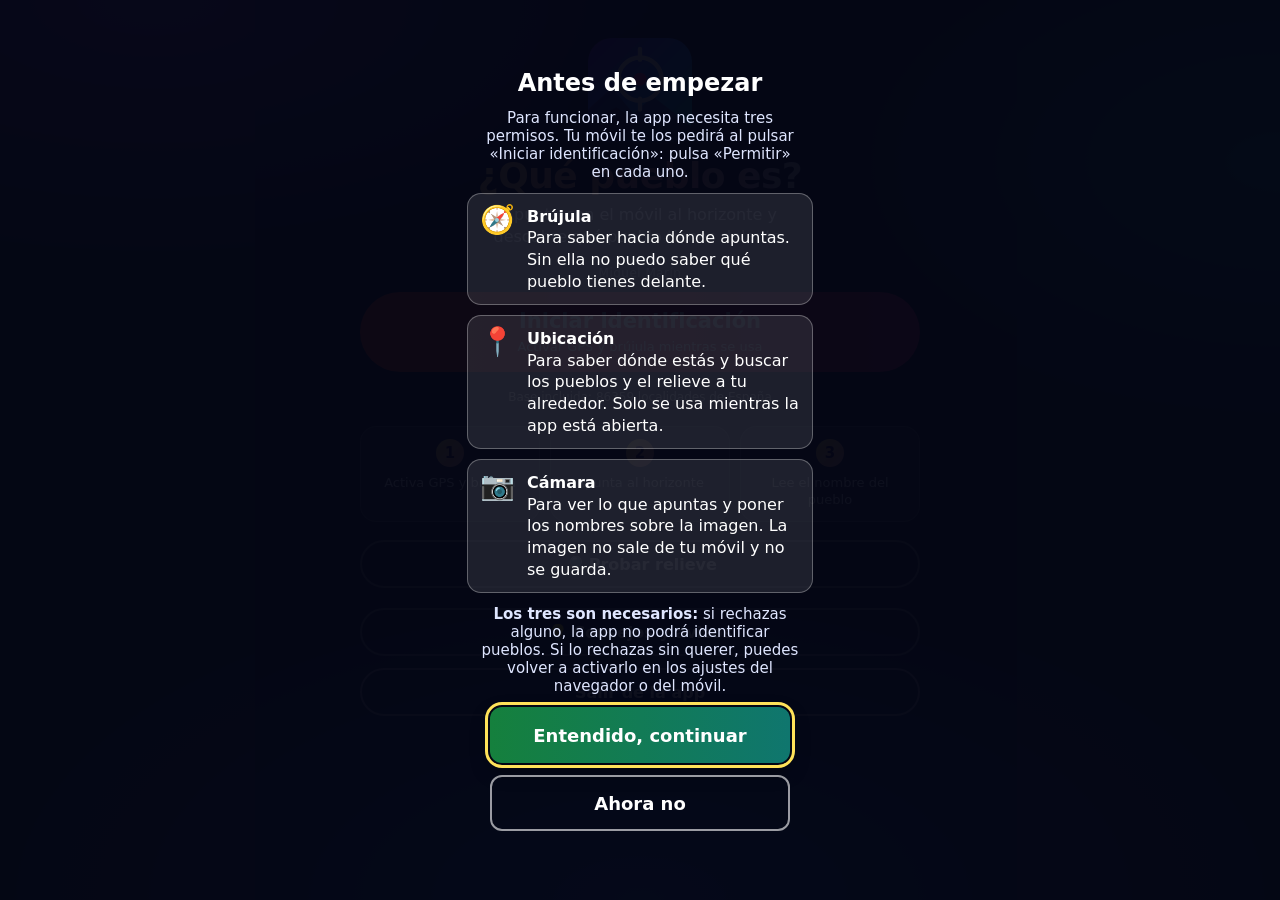
==== index.html @ 4b8dd384 "Add files via upload" ====
<!DOCTYPE html>
<html lang="es">
<head>
<meta charset="utf-8">
<meta name="viewport" content="width=device-width, initial-scale=1, viewport-fit=cover">
<title>¿Qué pueblo es?</title>
<meta name="description" content="Apunta con el móvil al horizonte y descubre qué pueblo tienes delante.">
<meta name="theme-color" content="#0b1026">
<link rel="manifest" href="manifest.json">
<link rel="apple-touch-icon" href="icon.png">
<link rel="icon" type="image/png" href="icon.png">
<meta name="apple-mobile-web-app-capable" content="yes">
<meta name="mobile-web-app-capable" content="yes">
<meta name="apple-mobile-web-app-status-bar-style" content="black-translucent">
<meta name="apple-mobile-web-app-title" content="¿Qué pueblo?">
<style>
/* ---- Base ---- */
:root{color-scheme:dark;box-sizing:border-box}
html{background:#0b1026}
html,body{color:#fff;font-family:system-ui,-apple-system,"Segoe UI",Roboto,sans-serif}
body{margin:0;background:linear-gradient(160deg,#6a11cb 0%,#2575fc 50%,#00c9a7 100%) fixed}
body:not(.on){background:radial-gradient(60% 40% at 12% 0%,rgba(124,58,237,.6),transparent 70%),radial-gradient(50% 40% at 100% 18%,rgba(0,201,167,.45),transparent 70%),radial-gradient(70% 50% at 50% 100%,rgba(37,117,252,.55),transparent 70%),#0b1026;background-attachment:fixed;min-height:100vh}
main{position:relative;z-index:2;max-width:560px;margin:0 auto;padding:calc(env(safe-area-inset-top,0px) + 16px) 16px calc(env(safe-area-inset-bottom,0px) + 16px)}
p{color:#eef2ff;margin:4px 0 14px;font-size:15px}
button{width:100%;min-height:48px;padding:14px;font-size:17px;font-family:inherit;border:0;border-radius:12px;background:linear-gradient(90deg,#d63a12,#b8420a);box-shadow:0 8px 20px rgba(0,0,0,.3);color:#fff;font-weight:600}
button:focus-visible,summary:focus-visible,input:focus-visible,select:focus-visible{outline:3px solid #ffe259;outline-offset:2px}

/* ---- Portada ---- */
#hero{text-align:center;padding:22px 0 6px}
.logo{width:104px;height:104px;display:block;margin:0 auto 14px;filter:drop-shadow(0 14px 24px rgba(0,0,0,.5))}
#hero h1{font-size:36px;line-height:1.1;margin:0 0 8px;letter-spacing:-.5px;background:linear-gradient(90deg,#ffe259,#ff9a9e 55%,#7ee8fa);-webkit-background-clip:text;background-clip:text;-webkit-text-fill-color:transparent}
#hero p{font-size:16px;line-height:1.4;margin:0 auto 22px;max-width:30ch;color:#dfe6ff}
#go{font-size:19px;padding:17px;border-radius:999px;background:linear-gradient(90deg,#e03a1b,#c01b64);animation:pulso 2.4s infinite}
@keyframes pulso{0%,100%{box-shadow:0 8px 22px rgba(221,36,118,.45),0 0 0 0 rgba(255,81,47,.45)}50%{box-shadow:0 8px 22px rgba(221,36,118,.45),0 0 0 14px rgba(255,81,47,0)}}
@media (prefers-reduced-motion:reduce){#go{animation:none}}
#avisoCob{display:none;width:100%;margin:0 auto 16px;max-width:34ch;min-height:0;padding:10px 14px;font-size:15px;font-weight:600;line-height:1.35;border-radius:14px;background:rgba(255,226,89,.16);border:1px solid rgba(255,226,89,.6);box-shadow:none;color:#fff}
#go .go1{display:block;font-size:21px;font-weight:800;line-height:1.2}
#go .go2{display:block;font-size:13px;font-weight:500;line-height:1.3;margin-top:4px;opacity:.95}
.pasos{display:grid;grid-template-columns:repeat(3,1fr);gap:10px;margin:22px 0 14px}
.pasos div{background:rgba(255,255,255,.1);border:1px solid rgba(255,255,255,.18);border-radius:16px;padding:12px 8px;text-align:center;font-size:13px;line-height:1.3;color:#eef2ff;-webkit-backdrop-filter:blur(8px);backdrop-filter:blur(8px)}
.pasos b{display:flex;width:28px;height:28px;margin:0 auto 8px;border-radius:50%;align-items:center;justify-content:center;font-size:15px;color:#1b1040;background:linear-gradient(135deg,#ffe259,#ff9a9e)}
#prov{padding:14px;background:rgba(255,255,255,.1);border:1px solid rgba(255,255,255,.18);border-radius:16px;font-size:15px}
#prov summary{font-weight:600;font-size:16px;cursor:pointer}
#plist{max-height:260px;overflow:auto;display:grid;grid-template-columns:1fr 1fr;gap:6px 10px;margin-top:8px}
#plist label{display:flex;gap:10px;align-items:center;min-height:44px;font-size:16px}
#plist label.hecha{color:#86efac;font-weight:700}
#plist input{accent-color:#ffe259;width:22px;height:22px;flex:none}
.fila{display:flex;gap:8px;margin-top:8px}
.fila button{min-height:48px;padding:12px;font-size:16px;background:rgba(255,255,255,.3);box-shadow:none}
#dl{margin-top:12px;border-radius:999px;background:linear-gradient(90deg,#1d4ed8,#0f766e);box-shadow:none;font-size:17px;font-weight:700;min-height:52px;padding:14px}
#dl:disabled{opacity:.6}
#dlst{font-size:15px;line-height:1.4;margin-top:10px;text-align:center}
#dlst:empty{display:none}
#dlst.mal{background:rgba(185,28,28,.4);border:1px solid #fecaca;border-radius:12px;padding:10px 12px}
#barra{display:none;height:8px;border-radius:99px;background:rgba(255,255,255,.2);margin-top:10px;overflow:hidden}
#barraI{display:block;height:100%;width:0;background:linear-gradient(90deg,#ffe259,#ff9a9e);transition:width .3s}
#probar,#cerrar,#volverMapa,#vconsejos{border-radius:999px;background:transparent;box-shadow:none}
#masop{margin-top:6px;border-radius:16px;background:rgba(255,255,255,.06);border:1px solid rgba(255,255,255,.18);padding:0 14px}
#masop summary{min-height:48px;display:flex;align-items:center;justify-content:center;gap:8px;font-size:16px;font-weight:600;cursor:pointer;list-style:none}
#masop summary::-webkit-details-marker{display:none}
#masop summary::after{content:"▾";transition:transform .2s}
#masop[open] summary::after{transform:rotate(180deg)}
#masop[open]{padding-bottom:14px}
#abrirmapa{min-height:52px;padding:14px;font-size:16px;font-weight:700;text-align:center;background:rgba(255,255,255,.1);border:1px solid rgba(255,255,255,.18);border-radius:16px;box-shadow:none;margin-bottom:12px}
#mapaPant{display:none}
body.mapa #mapaPant{display:block}
body.mapa #hero,body.mapa #extras{display:none}
#mapaPant h2{margin:10px 0 4px;font-size:26px}
#mapaAviso{display:none;background:rgba(255,226,89,.16);border:1px solid rgba(255,226,89,.55);border-radius:14px;padding:11px 13px;font-size:14px;line-height:1.45;margin:0 0 14px;color:#fff}
#mapaPant #plist{max-height:50vh}
#volverMapa{margin-top:18px;border:2px solid rgba(255,255,255,.45);font-size:16px;padding:12px}
#probres{font-size:14px;line-height:1.5;margin-top:8px;text-align:center;color:#ffe259}
#probar{margin-top:4px;border:2px solid rgba(255,255,255,.35);font-size:16px;min-height:48px;padding:11px}
#vconsejos{margin-top:12px;border:2px solid rgba(255,255,255,.35);font-size:16px;min-height:48px;padding:12px}
#cerrar{margin-top:12px;border:2px solid rgba(255,255,255,.45);font-size:16px;min-height:48px;padding:12px}
#adios{display:none;position:fixed;inset:0;z-index:20;flex-direction:column;align-items:center;justify-content:center;gap:12px;text-align:center;padding:30px;color:#fff;background:radial-gradient(60% 40% at 12% 0%,rgba(124,58,237,.7),transparent 70%),radial-gradient(70% 50% at 50% 100%,rgba(37,117,252,.6),transparent 70%),#0b1026}
#conf{display:none;position:fixed;inset:0;z-index:30;flex-direction:column;align-items:center;justify-content:center;gap:14px;text-align:center;padding:30px;color:#fff;background:rgba(5,7,20,.94)}
#conf h2{margin:0;font-size:24px}
#conf p{max-width:30ch;color:#dfe6ff;margin:0 0 6px;font-size:17px}
#conf button{max-width:300px;min-height:56px;font-size:18px;font-weight:700}
#confno{background:linear-gradient(90deg,#15803d,#0f766e)}
#confsi{background:#b91c1c;border:2px solid #fecaca;box-shadow:none}
#estado{display:none}
body.on #estado{display:grid;grid-template-columns:repeat(3,1fr);gap:5px;margin:4px 0 2px}
.ch{display:flex;align-items:center;justify-content:center;text-align:center;min-height:44px;padding:4px 6px;border-radius:14px;font-size:15px;font-weight:800;line-height:1.2;color:#fff;border:2px solid transparent}
.ch.ok{background:#15803d;border-color:#86efac}
.ch.av{background:#b45309;border-color:#fcd34d}
.ch.mal{background:#b91c1c;border-color:#fecaca}
.ch.n{background:rgba(0,0,0,.5);border-color:rgba(255,255,255,.55)}
#permisos{display:none;position:fixed;inset:0;z-index:30;flex-direction:column;align-items:center;justify-content:center;gap:12px;padding:24px;color:#fff;background:rgba(5,7,20,.96);overflow:auto}
#autor{display:block;margin:-4px 0 12px;font-size:12px;letter-spacing:.04em;color:#dfe6ff;opacity:.7;text-align:center}
#permisos h2{margin:0;font-size:24px;text-align:center}
#permisos p{max-width:34ch;margin:0;text-align:center;color:#dfe6ff;font-size:15px}
#permisos ul{list-style:none;margin:0;padding:0;max-width:34ch;display:grid;gap:10px}
#permisos li{display:flex;gap:12px;align-items:flex-start;font-size:16px;line-height:1.35;background:rgba(255,255,255,.1);border:1px solid rgba(255,255,255,.3);border-radius:14px;padding:12px}
#permisos .pi{font-size:28px;line-height:1}
#permisos button{max-width:300px;min-height:56px;font-size:18px;font-weight:700}
#permok{background:linear-gradient(90deg,#15803d,#0f766e)}
#permno{background:transparent;border:2px solid rgba(255,255,255,.6);box-shadow:none}
#adios h2{margin:0}
#adios p{max-width:28ch;color:#dfe6ff;margin:0 0 10px}
#adios button{max-width:240px}
.emoji{font-size:54px}

/* ---- Resultados ---- */
#rumbo{display:inline-block;background:rgba(255,255,255,.22);padding:4px 14px;border-radius:999px;font-size:20px;font-weight:700;color:#fff;margin:16px 0 4px}
#mejor{font-size:34px;font-weight:700;margin:6px 0;min-height:48px;word-break:break-word;background:linear-gradient(90deg,#ffe259,#ff9a9e);-webkit-background-clip:text;background-clip:text;-webkit-text-fill-color:transparent;color:transparent}
.it{background:rgba(255,255,255,.2);border:0;border-left:6px solid #ffe259;border-radius:10px;padding:10px 12px;margin:6px 0;display:flex;justify-content:space-between;gap:8px;font-size:15px;color:#fff;-webkit-backdrop-filter:blur(6px);backdrop-filter:blur(6px)}
.it:nth-child(2){border-left-color:#ff6ec4}
.it:nth-child(3){border-left-color:#7ee8fa}
.it span:last-child{color:#fff;opacity:.85;white-space:nowrap}
#msg{color:#fff;opacity:.9;font-size:14px;margin-top:12px;text-align:center}
#msg.aviso{opacity:1;font-size:16px;font-weight:600;line-height:1.4;padding:10px 12px;border-radius:12px;background:rgba(255,226,89,.18);border:1px solid rgba(255,226,89,.6)}
#brj{font-size:13px;color:#ffe259;text-align:center;margin-top:6px}
#info{font-size:12px;opacity:.85;margin-top:6px;text-align:center}

/* ---- Modo cámara (body.on) ---- */
#cam{position:fixed;inset:0;width:100%;height:100%;object-fit:cover;z-index:0;background:#000;display:none;transform-origin:center center}
#mira{display:none;position:fixed;left:50%;top:50%;width:70px;height:70px;margin:-35px 0 0 -35px;border:2px solid #00f5d4;border-radius:50%;box-shadow:0 0 0 1px rgba(0,0,0,.5),0 0 18px #00f5d4;z-index:1;pointer-events:none;transition:top .2s}
#mira::after{content:"";position:absolute;left:50%;top:50%;width:10px;height:10px;margin:-5px 0 0 -5px;background:#ff2d95;border-radius:50%;box-shadow:0 0 10px #ff2d95}
#sil{position:fixed;inset:0;width:100%;height:100%;z-index:1;pointer-events:none;display:none}
#etq{position:fixed;inset:0;z-index:1;pointer-events:none;overflow:hidden}
#etq>i,#etq>div{left:0;top:0;will-change:transform}
.et{position:absolute;transform:translate(-50%,-100%);padding:4px 10px;border-radius:999px;background:rgba(0,0,0,.82);border:1px solid rgba(255,255,255,.35);color:#fff;font-size:15px;font-weight:700;white-space:nowrap}
.et small{font-weight:500;opacity:.95}
body.on #cam,body.on #mira{display:block}
.pt{position:absolute;width:14px;height:14px;margin:-7px 0 0 -7px;border-radius:50%;border:2px solid #fff;box-shadow:0 0 0 1px rgba(0,0,0,.7),0 0 6px rgba(0,0,0,.8)}
.pt.sel{width:22px;height:22px;margin:-11px 0 0 -11px;border-width:3px;animation:lat 1.2s infinite}
@keyframes lat{0%{box-shadow:0 0 0 0 rgba(255,255,255,.85)}100%{box-shadow:0 0 0 16px rgba(255,255,255,0)}}
@media (prefers-reduced-motion:reduce){.pt.sel{animation:none}}
.ln{position:absolute;width:2px;margin-left:-1px;opacity:.85}
.pk{position:absolute;width:0;height:0;margin-left:-8px;border-left:8px solid transparent;border-right:8px solid transparent;border-bottom:15px solid #80ed99;filter:drop-shadow(0 0 2px #000)}
.et{border-width:2px}
.et.sel{font-size:18px;color:#111}
.et.sel small{opacity:.9}
#leyenda{display:none}
body.on #leyenda{display:block;position:fixed;z-index:1;left:8px;top:50%;transform:translateY(-50%);padding:6px 10px;border-radius:10px;background:rgba(0,0,0,.75);font-size:14px;font-weight:600;line-height:1.6;pointer-events:none}
#leyenda i{display:inline-block;width:10px;height:10px;border-radius:50%;margin-right:5px;vertical-align:-1px;border:1px solid #fff}
#leyenda div{display:none}
#leyenda div.v{display:block}
body.on #leyenda.vacia{display:none}
body.on main{max-width:none;background:linear-gradient(135deg,rgba(106,17,203,.8),rgba(37,117,252,.72));border-radius:0 0 16px 16px;padding:calc(env(safe-area-inset-top,0px) + 6px) 12px 8px}
/* Panel compacto: deja más cámara a la vista para los pueblos */
body.on #rumbo{font-size:14px;margin:4px 0 2px;padding:3px 10px;flex:1 1 auto;min-width:0;max-width:100%;white-space:nowrap;overflow:hidden;text-overflow:ellipsis;vertical-align:top}
body.on .ch{min-height:34px;padding:2px 4px;border-radius:12px;font-size:13px}
body.on #mejor{min-height:36px;margin:2px 0;line-height:1.15}
body.on .it{padding:5px 10px;margin:3px 0;font-size:14px}
body.on #msg{margin-top:4px;font-size:13px;line-height:1.25}
body.on #msg.aviso{font-size:14px;padding:6px 10px}
body.on #brj{margin-top:3px;font-size:12px;line-height:1.25}
body.on #info{display:none}
/* Pestaña para plegar el panel: solo quedan el rumbo y el nombre del pueblo */
#plegar{display:none}
body.on #plegar{display:block;position:absolute;left:50%;bottom:-26px;transform:translateX(-50%);width:68px;min-height:0;height:26px;padding:0;border:1px solid rgba(255,255,255,.4);border-top:0;border-radius:0 0 14px 14px;background:rgba(37,40,120,.88);box-shadow:none;font-size:13px;line-height:1;z-index:3}
body.on main.plegado #estado,body.on main.plegado #lista,body.on main.plegado #msg,body.on main.plegado #brj,body.on main.plegado #rumbo{display:none}
body:not(.on) #rumbo,body:not(.on) #mejor,body:not(.on) #lista{display:none}
body.on #hero,body.on #extras{display:none}
/* Solo con la cámara activa se bloquea el zoom del navegador (el pellizco controla el zoom de la cámara) */
body.on,body.on *{touch-action:pan-x pan-y}
#bar,#zoom{display:none}
/* Barra inferior: icono + texto bajo cada botón */
body.on #bar{display:grid;grid-template-columns:repeat(4,1fr);gap:8px;position:fixed;z-index:5;left:0;right:0;bottom:0;padding:8px 8px calc(env(safe-area-inset-bottom,0px) + 8px);background:rgba(8,10,28,.94);-webkit-backdrop-filter:blur(10px);backdrop-filter:blur(10px);border-top:1px solid rgba(255,255,255,.2)}
#bar button{display:flex;flex-direction:column;align-items:center;justify-content:center;gap:2px;width:auto;min-width:0;min-height:68px;padding:6px 2px;border:2px solid rgba(255,255,255,.55);border-radius:14px;background:rgba(255,255,255,.14);box-shadow:none;font-size:14px;font-weight:700;line-height:1.15;text-align:center}
#bar .ic{font-size:24px;line-height:1}
#bar #calbtn{background:#1d4ed8;border-color:#bfdbfe}
#calbtn.pista{animation:pista 1s ease-in-out 6}
@keyframes pista{0%,100%{box-shadow:0 0 0 0 rgba(255,226,89,.9)}50%{box-shadow:0 0 0 8px rgba(255,226,89,0)}}
@media (prefers-reduced-motion:reduce){#calbtn.pista{animation:none;outline:3px solid #ffe259}}
/* Terminar: arriba a la derecha, lejos de la barra, y siempre con confirmación */
/* Terminar: en la primera fila del panel, a la derecha del rumbo, sin tapar los botones de estado */
#fila1{display:none}
body.on #fila1{display:flex;align-items:center;justify-content:space-between;gap:8px}
body.on #salir{display:flex;align-items:center;justify-content:center;gap:6px;flex:none;margin-left:auto;width:auto;min-width:44px;min-height:36px;padding:4px 12px;border:2px solid #fecaca;border-radius:999px;background:#b91c1c;box-shadow:none;font-size:14px;font-weight:700}
/* Interruptores: color + «Sí/No» siempre visibles */
#bar .tg[aria-pressed="true"]{background:#15803d;border-color:#86efac}
#bar .tg[aria-pressed="false"]{background:rgba(255,255,255,.1);border-color:rgba(255,255,255,.55)}
.est{display:inline-block;min-width:40px;padding:1px 8px;border-radius:99px;font-size:12px;font-weight:800;line-height:1.3}
.tg[aria-pressed="true"] .est{background:#fff;color:#14532d}
.tg[aria-pressed="false"] .est{background:rgba(255,255,255,.22);color:#fff}
.tg[aria-pressed="true"] .est::after{content:"Sí"}
.tg[aria-pressed="false"] .est::after{content:"No"}
/* Aldeas: dice qué se ve (pueblos y aldeas, o solo pueblos) en vez de Sí/No */
#aldeas .est{min-width:0;padding:1px 6px;font-size:11px;line-height:1.15;white-space:normal;text-align:center;border-radius:10px}
#aldeas[aria-pressed="true"] .est::after{content:"Con aldeas"}
#aldeas[aria-pressed="false"] .est::after{content:"Solo pueblos"}
/* Más lejos: muestra el alcance real en km en vez de Sí/No */
#lejosb[aria-pressed="false"] .est::after{content:"40 km"}
#lejosb[aria-pressed="true"] .est::after{content:"80 km"}
/* Zoom con nivel visible + botón de enfoque con texto */
body.on #zoom{display:flex;flex-direction:column;align-items:center;gap:6px;position:fixed;z-index:5;right:8px;top:50%;transform:translateY(-50%);padding:8px 6px;border-radius:18px;background:rgba(0,0,0,.55)}
#zoom button{display:flex;flex-direction:column;align-items:center;justify-content:center;width:56px;height:52px;padding:0;border:2px solid rgba(255,255,255,.6);border-radius:14px;font-size:26px;line-height:1;background:rgba(255,255,255,.2);box-shadow:none}
#zoom #enf{height:58px;font-size:12px;font-weight:700;gap:2px;margin-top:4px}
#zoom #enf .ic{font-size:22px;line-height:1}
#toast{display:none;position:fixed;z-index:6;left:50%;bottom:calc(env(safe-area-inset-bottom,0px) + 176px);transform:translateX(-50%);width:max-content;max-width:86vw;padding:12px 20px;border-radius:999px;background:rgba(0,0,0,.9);border:1px solid rgba(255,255,255,.6);font-size:16px;font-weight:600;text-align:center;pointer-events:none}
#toast.v{display:block;animation:tst 6s ease forwards}
@keyframes tst{0%{opacity:0}8%{opacity:1}85%{opacity:1}100%{opacity:0}}
#foco{position:fixed;width:74px;height:74px;margin:-37px 0 0 -37px;border:2px solid #ffe259;border-radius:50%;box-shadow:0 0 0 1px rgba(0,0,0,.5);z-index:1;pointer-events:none;display:none}
#foco.v{display:block;animation:foc 1.2s ease-out forwards}
#giro{display:none}
@media (orientation:landscape) and (pointer:coarse){body.on #giro{display:flex;position:fixed;inset:0;z-index:40;flex-direction:column;align-items:center;justify-content:center;gap:8px;padding:24px;box-sizing:border-box;background:rgba(5,7,20,.94);color:#fff;font-size:20px;font-weight:700;text-align:center}body.on #giro small{font-size:14px;font-weight:500;opacity:.9}}
#toque{position:fixed;left:0;top:0;z-index:3;pointer-events:none;display:none;max-width:80vw;box-sizing:border-box;padding:8px 14px;border-radius:14px;background:rgba(0,0,0,.88);border:2px solid #ffe259;color:#fff;font-size:18px;font-weight:700;text-align:center;box-shadow:0 6px 18px rgba(0,0,0,.5)}
#toque small{display:block;font-weight:500;font-size:13px;opacity:.9}
@keyframes foc{0%{transform:scale(1.6);opacity:.2}25%{transform:scale(1);opacity:1}100%{transform:scale(1);opacity:0}}
#fdw{display:none}
body.on #fdw.v{display:flex;align-items:center;gap:10px;position:fixed;z-index:5;left:12%;right:12%;bottom:calc(env(safe-area-inset-bottom,0px) + 100px);padding:8px 14px;border-radius:999px;background:rgba(0,0,0,.7);font-size:15px;font-weight:600}
#fdw input{flex:1;width:auto;min-width:0;height:32px}
#fdw button{width:auto;min-height:48px;padding:8px 16px;font-size:15px;box-shadow:none;background:rgba(255,255,255,.3)}
#zval{font-size:13px;font-weight:800;color:#fff;text-shadow:0 1px 3px #000;white-space:nowrap;padding:2px 0}

/* ---- Panel de calibración (compacto, deja visible la mira) ---- */
#cal{display:none;position:fixed;z-index:15;left:0;right:0;bottom:0;max-height:46vh;overflow:auto;-webkit-overflow-scrolling:touch;padding:12px 16px calc(env(safe-area-inset-bottom,0px) + 14px);background:rgba(10,12,30,.98);color:#fff;border-radius:22px 22px 0 0;box-shadow:0 -10px 30px rgba(0,0,0,.5)}
#cal h3{margin:0 0 4px;font-size:17px}
#cal p{font-size:13px;line-height:1.35;margin:0 0 8px;color:#dfe6ff}
#cal select{width:100%;min-height:48px;padding:10px;font-size:16px;border-radius:12px;border:1px solid rgba(255,255,255,.3);background:#1a1d3a;color:#fff;margin-bottom:6px}
#cal .chk{display:flex;gap:10px;align-items:center;font-size:15px;min-height:44px;margin:0}
#cal .chk input{width:22px;height:22px;flex:none}
.cs{display:flex;align-items:center;gap:8px;margin:8px 0 6px;font-size:15px;line-height:1.3;font-weight:600}
.cs b{display:inline-flex;flex:none;width:26px;height:26px;border-radius:50%;align-items:center;justify-content:center;font-size:14px;color:#1b1040;background:#ffe259}
#cal button{margin-top:0;min-height:48px;font-size:16px;padding:12px 8px}
#cal #calreset,#cal #calcerrar{background:transparent;border:2px solid rgba(255,255,255,.6);box-shadow:none}
#cal #calocho,#cal #calhor,#cal #calgps,#cal #calreset{margin-top:8px;width:100%}
#calok{background:linear-gradient(90deg,#15803d,#0f766e);font-weight:800;font-size:17px}
#calgps{background:linear-gradient(90deg,#1d4ed8,#0f766e)}
#calocho{background:linear-gradient(90deg,#6d28d9,#1d4ed8)}
#calhor{background:linear-gradient(90deg,#0f766e,#1d4ed8)}
.fila2{display:grid;grid-template-columns:1fr 1fr;gap:8px;margin-top:8px}
.calok2{grid-template-columns:2fr 1fr}
#calst{font-size:14px;line-height:1.4;color:#ffe259;margin:8px 0 0;min-height:20px}
#ocho{text-align:center}
#ochot{font-size:15px;line-height:1.4;margin:6px 0 10px;color:#ffe259}
#cal.menu{max-height:74vh}
#cal .cv{display:none}
#cal .cm{display:flex;gap:12px;align-items:center;justify-content:flex-start;text-align:left;width:100%;margin-top:8px;min-height:64px;padding:10px 12px;border-radius:14px;background:rgba(255,255,255,.12);border:1px solid rgba(255,255,255,.4);box-shadow:none;font-size:16px;font-weight:700;line-height:1.25}
#cal .cm small{display:block;font-weight:400;font-size:13px;opacity:.92}
#cal .cm .ic{font-size:26px;line-height:1;flex:none}
#cal .cback{background:transparent;border:2px solid rgba(255,255,255,.6);box-shadow:none;margin-bottom:8px;min-height:44px;padding:8px 14px;width:auto}
#cal .nota{font-size:13px;line-height:1.4;color:#dfe6ff;margin:8px 0 0}
#guia{display:none;position:fixed;inset:0;z-index:32;flex-direction:column;align-items:center;gap:10px;padding:calc(env(safe-area-inset-top,0px) + 18px) 18px calc(env(safe-area-inset-bottom,0px) + 18px);color:#fff;background:rgba(5,7,20,.97);overflow:auto;-webkit-overflow-scrolling:touch}
#guia h2{margin:0;font-size:24px;text-align:center}
#guia h3{margin:8px 0 0;font-size:17px;color:#ffe259;width:100%;max-width:38ch}
#guia ul{list-style:none;margin:0;padding:0;max-width:38ch;width:100%;display:grid;gap:8px}
#guia li{display:flex;gap:12px;align-items:flex-start;font-size:15px;line-height:1.35;background:rgba(255,255,255,.1);border:1px solid rgba(255,255,255,.3);border-radius:14px;padding:10px 12px}
#guia .pi{font-size:24px;line-height:1;flex:none;width:30px;text-align:center}
#guia button{max-width:300px;min-height:56px;font-size:18px;font-weight:700;margin-top:6px;flex:none;background:linear-gradient(90deg,#15803d,#0f766e)}
</style>
</head>
<body>
<video id="cam" playsinline muted autoplay></video>
<canvas id="sil" aria-hidden="true"></canvas>
<div id="etq"></div>
<div id="mira"></div>
<div id="foco" aria-hidden="true"></div>
<div id="giro" role="status">📱 Pon el móvil en vertical<small>La brújula y las etiquetas solo funcionan con el móvil en posición vertical.</small></div>
<div id="toque" role="status" aria-live="polite"></div>
<div id="leyenda" aria-hidden="true"><div id="lgC"><span style="color:#ff4d6d">●</span> ciudad</div><div id="lgP"><span style="color:#ffd60a">●</span> pueblo</div><div id="lgA"><span style="color:#00e5ff">●</span> aldea</div><div id="lgK"><span style="color:#80ed99">▲</span> Pico</div></div>
<main>
<button id="plegar" type="button" aria-label="Ocultar o mostrar el panel" aria-expanded="true">▲</button>
<section id="hero">
<svg class="logo" viewBox="0 0 96 96" aria-hidden="true"><defs><linearGradient id="lg" x1="0" y1="0" x2="1" y2="1"><stop offset="0" stop-color="#6a11cb"/><stop offset=".5" stop-color="#2575fc"/><stop offset="1" stop-color="#00c9a7"/></linearGradient><clipPath id="lc"><rect width="96" height="96" rx="22"/></clipPath></defs><rect width="96" height="96" rx="22" fill="url(#lg)"/><g clip-path="url(#lc)"><path d="M0 96V66l22-20 20 24 18-16 36 28v14z" fill="#28105a" opacity=".6"/><path d="M0 96V78l26-14 22 14 20-10 28 14v14z" fill="#140a3c" opacity=".75"/></g><circle cx="48" cy="38" r="20" fill="none" stroke="#fff" stroke-width="4"/><path d="M48 10v10M48 56v10M20 38h10M66 38h10" stroke="#fff" stroke-width="4" stroke-linecap="round"/><circle cx="48" cy="38" r="6" fill="#ff2d95"/></svg>
<h1>¿Qué pueblo es?</h1>
<p>Apunta con el móvil al horizonte y descubre qué pueblo tienes delante.</p>
<small id="autor">Miguel Marín</small>
<button id="go" type="button"><span class="go1">Iniciar identificación</span><span class="go2">Activar GPS y brújula mientras se usa</span></button>
</section>
<div id="fila1"><div id="rumbo"></div><button id="salir" type="button" title="Termina la identificación y apaga cámara, GPS y brújula"><span aria-hidden="true">✕</span><span>Terminar</span></button></div>
<div id="estado" aria-label="Estado de GPS, brújula y calibración"><span id="eGps" class="ch n">GPS …</span><span id="eBrj" class="ch n">Brújula …</span><span id="eCal" class="ch n">Sin calibrar</span></div>
<div id="mejor" aria-live="polite" aria-atomic="true"></div>
<div id="lista"></div>
<div id="msg" role="status"></div>
<div id="brj"></div>
<div id="info"></div>
<section id="extras">
<div class="pasos"><div><b aria-hidden="true">1</b>Activa GPS y brújula</div><div><b aria-hidden="true">2</b>Apunta al horizonte</div><div><b aria-hidden="true">3</b>Lee el nombre del pueblo</div></div>
<button id="probar" type="button">🔎 Probar relieve</button>
<div id="probres" role="status" aria-live="polite"></div>
<button id="vconsejos" type="button">💡 Consejos y avisos</button>
<button id="cerrar" type="button">Salir de la app</button>
</section>
<div id="zoom" role="group" aria-label="Zoom y enfoque de la cámara"><button id="zmas" type="button" aria-label="Acercar (más zoom)">＋</button><span id="zval">Zoom ×1</span><button id="zmenos" type="button" aria-label="Alejar (menos zoom)">−</button><button id="enf" type="button"><span class="ic" aria-hidden="true">◎</span><span>Enfocar</span></button></div>
<nav id="bar" aria-label="Controles de la cámara">
<button id="calbtn" type="button" title="Ajusta la brújula con un lugar que veas"><span class="ic" aria-hidden="true">🎯</span><span>Calibrar</span></button>
<button id="aldeas" class="tg" type="button" aria-pressed="true" title="Mostrar u ocultar aldeas pequeñas"><span class="ic" aria-hidden="true">🏘</span><span class="est" aria-hidden="true"></span></button>
<button id="picosb" class="tg" type="button" aria-pressed="false" title="Mostrar u ocultar nombres de picos"><span class="ic" aria-hidden="true">⛰</span><span>Picos</span><span class="est" aria-hidden="true"></span></button>
<button id="lejosb" class="tg" type="button" aria-pressed="false" aria-label="Más lejos: alcance 40 km" title="Alcance 40 km. Pulsa para ampliar a 80 km"><span class="ic" aria-hidden="true">🔭</span><span>Más lejos</span><span class="est" aria-hidden="true"></span></button>
</nav>
<div id="toast" role="status" aria-live="polite"></div>
<div id="fdw"><span>Foco</span><input type="range" id="fdist" min="0" max="1" step="0.01" value="1" aria-label="Distancia de enfoque (cerca a lejos)"><button id="fauto" type="button">Auto</button></div>
</main>
<div id="cal" role="dialog" aria-labelledby="calT" class="menu">
<div id="calmenu"><h3 id="calT">Calibrar la brújula</h3>
<p>Elige cómo quieres calibrar. Al pulsar una opción te explico los pasos.</p>
<button class="cm" id="cm1" type="button"><span class="ic" aria-hidden="true">📍</span><span>Con un lugar que veo<small>Recomendado: pones la mira sobre un pueblo conocido.</small></span></button>
<button class="cm" id="cm2" type="button"><span class="ic" aria-hidden="true">🚶</span><span>Andando o en coche<small>Se calibra sola al avanzar en línea recta.</small></span></button>
<button class="cm" id="cm3" type="button"><span class="ic" aria-hidden="true">∞</span><span>Hacer el 8 en el aire<small>Ajusta el sensor de la brújula del móvil.</small></span></button>
<button class="cm" id="cm4" type="button"><span class="ic" aria-hidden="true">🏔</span><span>Con el horizonte<small>Compara las montañas de la cámara con el relieve.</small></span></button>
<button class="cm" id="cm5" type="button"><span class="ic" aria-hidden="true">⚙️</span><span>Ajustes automáticos<small>Afinar sola al moverme, horizonte y silueta.</small></span></button>
<div class="fila2"><button id="calreset" type="button">Quitar calibración</button><button id="calcerrar" type="button">Cerrar</button></div>
</div>
<div class="cv" id="calv1"><button class="cback" type="button">← Otras opciones</button>
<h3>📍 Con un lugar que veo</h3>
<div class="cs"><b>1</b>Elige un lugar que veas</div>
<select id="calsel" aria-label="Lugar de referencia"></select>
<div class="cs"><b>2</b><span>Pon la mira encima (el punto <span style="color:#ff2d95">●</span> rosa). Solo importa que quede alineada de lado a lado; la altura da igual.</span></div>
<div class="cs"><b>3</b>Pulsa «Está en la mira»</div>
<label class="chk"><input type="checkbox" id="cal2"> Usar dos lugares (más preciso)</label>
<button id="calok" type="button">✓ Está en la mira</button>
</div>
<div class="cv" id="calv2"><button class="cback" type="button">← Otras opciones</button>
<h3>🚶 Andando o en coche</h3>
<div class="cs"><b>1</b>Pulsa «Empezar»</div>
<div class="cs"><b>2</b>Avanza en línea recta unos 30 m con el móvil en vertical apuntando hacia delante (en coche, que lo haga el acompañante)</div>
<div class="cs"><b>3</b>Al terminar se calibra sola</div>
<button id="calgps" type="button">▶ Empezar</button>
</div>
<div class="cv" id="calv3"><button class="cback" type="button">← Otras opciones</button>
<h3>∞ Hacer el 8 en el aire</h3>
<div class="cs"><b>1</b>Dibuja un 8 en el aire girando la muñeca, unos 10 segundos</div>
<div class="cs"><b>2</b>Sigue el punto amarillo de la figura</div>
<div class="cs"><b>3</b>Cuando diga «✓ Brújula calibrada», pulsa «Listo»</div>
<div id="ocho"><svg viewBox="0 0 120 70" width="150" height="88" aria-hidden="true"><path id="p8" d="M15,35 C15,5 55,5 60,35 C65,65 105,65 105,35 C105,5 65,5 60,35 C55,65 15,65 15,35 Z" fill="none" stroke="rgba(255,255,255,.45)" stroke-width="3"/><circle r="6" fill="#ffe259"><animateMotion dur="3s" repeatCount="indefinite" path="M15,35 C15,5 55,5 60,35 C65,65 105,65 105,35 C105,5 65,5 60,35 C55,65 15,65 15,35 Z"/></circle></svg><div id="ochot"></div><button id="ochocerrar" type="button">Listo</button></div>
</div>
<div class="cv" id="calv4"><button class="cback" type="button">← Otras opciones</button>
<h3>🏔 Con el horizonte</h3>
<div class="cs"><b>1</b>Apunta a un horizonte despejado con montañas, con el zoom en ×1 y el móvil recto</div>
<div class="cs"><b>2</b>Pulsa «Alinear ahora»</div>
<button id="calhor" type="button">🏔 Alinear ahora</button>
</div>
<div class="cv" id="calv5"><button class="cback" type="button">← Otras opciones</button>
<h3>⚙️ Ajustes automáticos</h3>
<label class="chk"><input type="checkbox" id="auto" checked> Afinar sola al moverme (&gt; 18 km/h)</label>
<label class="chk"><input type="checkbox" id="hzauto"> 📷 Corregir el rumbo con el horizonte de la cámara</label>
<label class="chk"><input type="checkbox" id="hzsil"> Dibujar la silueta del relieve sobre la cámara</label>
</div>
<div id="calst" role="status" aria-live="polite"></div>
</div>
<div id="conf" role="alertdialog" aria-modal="true" aria-labelledby="confT"><div class="emoji" aria-hidden="true">⏹</div><h2 id="confT">¿Terminar la identificación?</h2><p>Se apagarán la cámara, el GPS y la brújula.</p><button id="confno" type="button">Seguir mirando</button><button id="confsi" type="button">Sí, terminar</button></div>
<div id="permisos" role="dialog" aria-modal="true" aria-labelledby="permT"><h2 id="permT">Antes de empezar</h2><p>Para funcionar, la app necesita tres permisos. Tu móvil te los pedirá al pulsar «Iniciar identificación»: pulsa «Permitir» en cada uno.</p>
<ul><li><span class="pi" aria-hidden="true">🧭</span><span><b>Brújula</b><br>Para saber hacia dónde apuntas. Sin ella no puedo saber qué pueblo tienes delante.</span></li><li><span class="pi" aria-hidden="true">📍</span><span><b>Ubicación</b><br>Para saber dónde estás y buscar los pueblos y el relieve a tu alrededor. Solo se usa mientras la app está abierta.</span></li><li><span class="pi" aria-hidden="true">📷</span><span><b>Cámara</b><br>Para ver lo que apuntas y poner los nombres sobre la imagen. La imagen no sale de tu móvil y no se guarda.</span></li></ul>
<p><b>Los tres son necesarios:</b> si rechazas alguno, la app no podrá identificar pueblos. Si lo rechazas sin querer, puedes volver a activarlo en los ajustes del navegador o del móvil.</p>
<button id="permok" type="button">Entendido, continuar</button><button id="permno" type="button">Ahora no</button></div>
<div id="guia" role="dialog" aria-modal="true" aria-labelledby="guiaT"><h2 id="guiaT">Cómo se usa</h2>
<div id="guiaPerm" style="display:none;width:100%;max-width:38ch"><h3>Permisos que te pedirá el móvil</h3><ul><li><span class="pi" aria-hidden="true">🧭</span><span><b>Brújula</b>: para saber hacia dónde apuntas.</span></li><li><span class="pi" aria-hidden="true">📍</span><span><b>Ubicación</b>: para saber dónde estás y buscar los pueblos y el relieve.</span></li><li><span class="pi" aria-hidden="true">📷</span><span><b>Cámara</b>: para ver lo que apuntas. La imagen no sale de tu móvil.</span></li></ul></div>
<h3>Consejos</h3>
<ul><li><span class="pi" aria-hidden="true">👆</span><span>Apunta al horizonte con el móvil en vertical. El nombre grande es el pueblo que está bajo el punto rosa de la mira.</span></li><li><span class="pi" aria-hidden="true">🎯</span><span>Si el nombre no coincide con lo que ves, calibra la brújula.</span></li><li><span class="pi" aria-hidden="true">👀</span><span>La franja de arriba dice cuándo fiarte: <b>GPS</b>, <b>Brújula</b> (con su margen de error) y si está <b>Calibrada</b>.</span></li><li><span class="pi" aria-hidden="true">👉</span><span>Toca la pantalla para enfocar; pellizca para hacer zoom.</span></li></ul>
<h3>Botones de la cámara</h3>
<ul><li><span class="pi" aria-hidden="true">🎯</span><span><b>Calibrar</b>: abre las formas de corregir la brújula y te explica los pasos.</span></li><li><span class="pi" aria-hidden="true">🏘</span><span><b>Aldeas</b> (Con aldeas / Solo pueblos): indica si se ven pueblos y aldeas, o solo pueblos.</span></li><li><span class="pi" aria-hidden="true">⛰</span><span><b>Picos</b> (Sí/No): muestra los nombres de los picos con su altura.</span></li><li><span class="pi" aria-hidden="true">🔭</span><span><b>Más lejos</b> (40 km / 80 km): amplía hasta dónde busca pueblos.</span></li><li><span class="pi" aria-hidden="true">＋ −</span><span><b>Zoom</b>: acerca o aleja la cámara.</span></li><li><span class="pi" aria-hidden="true">◎</span><span><b>Enfocar</b>: enfoca el centro de la imagen.</span></li><li><span class="pi" aria-hidden="true">✕</span><span><b>Terminar</b> (arriba a la derecha): apaga cámara, GPS y brújula.</span></li></ul>
<button id="guiaok" type="button">Entendido</button></div>
<div id="adios" role="dialog" aria-modal="true" aria-labelledby="adiosT"><div class="emoji" aria-hidden="true">👋</div><h2 id="adiosT">Hasta pronto</h2><p>La cámara, la ubicación y la brújula están apagadas. Para cerrar del todo, quita la app desde el selector de apps (en iPhone, desliza hacia arriba desde el borde inferior).</p><button id="volver" type="button">Volver</button></div>
<script type="text/plain" id="datosPueblos">
42.6488711|-8.8173676|Rianxo|town
43.4845713|-8.2329968|Ferrol|town
42.7850763|-8.8877375|Noia|town
42.7583678|-8.9483626|Portosín|hamlet
42.7768546|-8.9293217|Boa|hamlet
43.5010981|-8.1923091|Narón|town
43.4736740|-8.1625614|Fene|town
43.5002779|-8.1582467|Neda|village
43.4072585|-8.1718823|Pontedeume|town
42.7644829|-8.9412497|A Gafa|hamlet
42.7262866|-9.0049547|O Porto do Son|town
43.6602391|-8.0546995|Cedeira|town
43.6843141|-7.8543679|Ortigueira|town
43.7726007|-7.6696466|O Porto de Bares|hamlet
43.3475909|-8.2045374|A Carreira|village
43.2792390|-8.2105792|Betanzos|town
43.4679723|-8.2809330|San Felipe|hamlet
42.8427024|-8.9082257|A Serra de Outes|village
43.1102989|-9.0327488|Vimianzo|town
43.1310578|-9.1825585|Camariñas|town
42.9109711|-8.7349564|Negreira|town
43.4501505|-7.8531464|As Pontes de García Rodríguez|town
43.2134123|-8.6891286|Carballo|town
42.9064771|-9.2637890|Fisterra|village
42.9575581|-9.1917202|Cee|town
43.2428181|-8.9005051|Ponteceso|village
42.5564829|-8.9922031|Santa Uxía de Ribeira|town
42.9070880|-8.9540873|O Pino de Val|hamlet
43.0339953|-8.8066593|Santa Comba|town
42.8219590|-9.0878032|Carnota|village
43.4182399|-8.1378495|Chao de Ombre|hamlet
43.1068451|-9.2184819|Muxía|town
43.4263299|-8.2440387|Ares|town
43.4618239|-8.2571246|Mugardos|town
43.2843697|-8.0646267|O Pazo de Irixoa|village
43.3036513|-8.0776388|O Chao da Viña|hamlet
43.3407209|-8.1545102|O Tres|hamlet
42.6034611|-8.9380386|A Pobra do Caramiñal|town
43.3589688|-8.1798905|Leiro|hamlet
42.9000542|-8.9406511|Chacín|hamlet
42.9372599|-8.9912071|A Picota|village
42.9597143|-8.9508391|A Gueima|hamlet
42.9425054|-8.8752194|Pesaduira|hamlet
42.9423561|-8.8505767|Vilaserío|hamlet
42.9313251|-8.8142628|Portocamiño|hamlet
42.9333146|-8.8090625|Piaxe|hamlet
42.9281888|-8.7973901|O Rapote|hamlet
42.9121932|-8.7651584|Zas|hamlet
42.8795275|-8.5867479|Carballal|hamlet
42.8761625|-8.6105574|Roxos|hamlet
42.8861428|-8.6316155|Ventosa|hamlet
42.8921242|-8.6736000|Carballo|hamlet
42.8933567|-8.6826466|Trasmonte|hamlet
42.9054450|-8.6962309|A Ponte Maceira|hamlet
42.9051962|-8.7141894|A Barquiña|hamlet
42.9576329|-8.8600274|O Cornado|hamlet
42.9570339|-8.9189869|Santa Mariña|hamlet
42.9593434|-8.9465732|Bo Xesús|hamlet
42.9570027|-8.9570080|Vilar de Castro|hamlet
42.9565076|-8.9643601|Monte Aro|hamlet
42.9626546|-8.9750583|Lago|hamlet
42.9622874|-8.9847676|As Abeleiroas|hamlet
42.9604021|-9.0157419|Mollón|hamlet
42.9668518|-9.0396599|Olveiroa|hamlet
42.9736017|-9.0672355|O Logoso|hamlet
42.9840781|-9.0765920|Hospital|hamlet
42.9369557|-9.2018021|San Roque|hamlet
43.5351385|-8.1080629|A Torre|hamlet
43.5324161|-8.0720799|San Sadurniño|village
43.7189198|-7.8064114|O Porto de Espasante|hamlet
43.4979593|-8.0854337|O Eirixado|hamlet
43.5194493|-8.0996757|O Igrexario|hamlet
43.4277261|-8.2090418|Curmá|hamlet
43.4240974|-8.2037064|Redes|hamlet
43.4186891|-8.1609242|Cabanas|village
43.5455176|-8.1170377|A Pereiruga|hamlet
43.3132284|-8.3392104|Vilanova|hamlet
43.3180038|-8.3459069|O Vilar|hamlet
43.2951015|-8.3182815|A Fontenla|hamlet
43.3194701|-8.3504627|A Veiga|hamlet
43.3248872|-8.3374750|Mesón da Auga|hamlet
43.7412174|-7.8698084|Cariño|town
43.7088758|-7.9838599|Santo André de Teixido|hamlet
43.3927206|-8.1697498|Campolongo|hamlet
43.4645538|-8.2941496|San Cristovo|hamlet
43.4726618|-8.2890293|Martín|hamlet
43.4821599|-8.2685071|Brión|hamlet
43.4716032|-8.3164268|Cariño|hamlet
43.4967318|-8.2719491|Valón|hamlet
43.4405118|-8.1923226|O Piñeiro|hamlet
43.4455222|-8.1936358|A Armada|hamlet
43.4323494|-8.1984172|A Malata|hamlet
43.4736202|-8.1595978|O Cádavo|hamlet
43.4750239|-8.1583239|San Paio|hamlet
43.4319671|-8.2230500|Seselle|hamlet
43.4250805|-8.2129591|Curro|hamlet
43.4251066|-8.2104103|Mazaído|hamlet
43.4322873|-8.1905581|O Cotillón|hamlet
43.5349754|-7.9433899|A Igrexa|village
43.6068643|-8.1435370|Valdoviño|village
43.3344165|-8.0557053|Rebordelo|village
43.3355969|-8.1176071|O Aveal|hamlet
42.9933603|-8.7668427|Faxín|hamlet
43.4214613|-8.1676001|Cardeita|hamlet
43.4234773|-8.1752101|A Igrexa|hamlet
43.4078813|-8.1908664|Centroña|hamlet
42.9560085|-9.2632376|Buxán|hamlet
42.9604520|-9.2550935|Suarriba|hamlet
42.9720874|-9.2513297|Padrís|hamlet
43.0603752|-9.2394059|Martineto|hamlet
43.0115511|-9.2316651|Frixe|hamlet
43.0717043|-9.2436443|Cuño|hamlet
42.9518095|-9.2618098|Rial|hamlet
43.0787856|-9.2125412|Xurarantes|hamlet
42.9518315|-8.8037987|Corneira|hamlet
42.9152053|-8.4846469|A Sionlla de Arriba|hamlet
42.9091975|-8.4262589|San Paio|hamlet
43.0817109|-9.2285513|Lourido|hamlet
43.0079231|-9.2187882|A Ponte Nova|hamlet
42.9964469|-9.2092901|A Pereira|hamlet
42.9767523|-9.2396137|Tedín|hamlet
42.9728646|-9.2258767|A Carbaliza|hamlet
43.3963377|-8.1941152|Sambollo|hamlet
43.3810225|-8.2154196|A Herbosa|hamlet
43.3922162|-8.2062350|Parga|hamlet
43.4075539|-8.2008541|Vizús|hamlet
43.3967407|-8.2090681|Ver|hamlet
42.9306194|-8.1313897|Ribadiso de Abaixo|hamlet
43.1269872|-8.1432398|Curtis|village
43.0104042|-9.1179528|Dumbría|village
42.9189138|-8.3055061|A Brea|hamlet
42.9156954|-8.3230303|O Empalme|hamlet
43.4016609|-8.1587413|Esteiro|hamlet
43.4547503|-8.2488015|Catro Camiños|hamlet
43.4497627|-8.2384972|Rilo|hamlet
43.4551751|-8.2412500|A Pedreira|hamlet
43.4490913|-8.2486812|A Seaña|hamlet
43.4488728|-8.2435608|O Bailón|hamlet
43.4534999|-8.2474287|A Areosa|hamlet
43.4421360|-8.2347044|Pedrós|hamlet
43.4472212|-8.2559238|Simou|hamlet
43.4578385|-8.2369602|O Penedo|hamlet
43.4578379|-8.2381622|O Castro|hamlet
43.4543147|-8.2360108|O Galiñeiro|hamlet
43.4575743|-8.2176497|O Seixo|hamlet
43.2219125|-9.0059393|Laxe|village
43.1818974|-9.0536244|Mórdomo|hamlet
43.3138943|-8.8610348|Seiruga|hamlet
43.0403957|-8.0224927|Sobrado|village
43.0009184|-8.1336282|A Gándara|village
42.9405146|-7.9792573|A Veiga|hamlet
42.9458345|-7.9764428|Piñeiro|hamlet
43.0471871|-9.2324208|Morquintián|hamlet
43.0319947|-9.2351961|Guisamonde|hamlet
42.9363798|-9.2692313|San Salvador de Duio|hamlet
42.9662237|-9.2567705|Castrexe|hamlet
43.3121833|-8.1351122|Vilarciá|hamlet
42.9486946|-9.2755739|Castromiñán|hamlet
42.9434969|-9.2759645|Denle|hamlet
43.0384677|-9.2706468|Touriñán|hamlet
43.0429816|-9.2598526|Moreira|hamlet
43.0393536|-9.2788803|Campos|hamlet
42.9360436|-9.2799984|Vilar de Duio|hamlet
42.9989091|-9.1083889|As Carizas|hamlet
43.0424049|-9.1485469|A Pelexa|hamlet
43.0403717|-9.1464051|Senande|hamlet
43.0020980|-9.1102839|Casa da Cancela|hamlet
43.0320210|-9.1390180|Calo|hamlet
43.0483652|-9.1589650|Vilastose|hamlet
43.0840103|-9.1519548|Quintáns|hamlet
43.0854555|-9.1669332|San Martiño|hamlet
43.0835177|-9.1889962|Os Muños|hamlet
43.0853619|-9.1995400|Moraime|hamlet
42.7390228|-8.6602504|Padrón|town
42.7782069|-8.4029759|A Ponte Ulla|hamlet
42.8957579|-8.6878390|Reino|hamlet
42.7744106|-9.0575351|Muros|town
43.2645707|-7.9671110|O Gallado|hamlet
43.2795670|-7.9604994|As Leiras|hamlet
43.4352649|-8.0720309|As Neves|village
43.4379876|-8.1060269|Lavandeira de Abaixo|hamlet
43.1950263|-7.9816739|A Reborica|hamlet
43.2149251|-7.9811712|O Carballal|hamlet
43.2240273|-7.9793828|Pedramaior|hamlet
43.2388920|-7.9712213|Negrelle|hamlet
43.1391079|-8.0353711|Teixeiro|village
43.0782677|-8.0133682|As Cruces|hamlet
42.9689681|-8.1413955|Torneiros|hamlet
42.9043439|-8.1784328|Vilar|hamlet
42.9265820|-8.1634474|Arzúa|town
42.9090721|-7.9992084|Furelos|hamlet
42.8780088|-8.5786552|As Moas de Abaixo|hamlet
42.8774582|-8.5935114|Piñeiro|hamlet
42.8773124|-8.5670399|Sarela de Abaixo|hamlet
42.7708000|-8.9039049|Beiro|hamlet
42.7658457|-8.9006488|A Igrexa|hamlet
42.8270591|-8.4893736|A Susana|hamlet
42.9002357|-8.4465396|A Lavacolla|hamlet
42.8354897|-8.5092487|O Sisto|hamlet
42.9097112|-8.4729052|Reboredo|hamlet
42.8918857|-8.4503062|Vilamaior|hamlet
42.9046789|-8.3624169|O Pedrouzo|village
42.9145155|-8.3516341|A Rúa|hamlet
42.9145741|-8.0136139|Melide|town
42.7647739|-8.9045671|Becollo|hamlet
42.7530002|-8.9046505|Vilaboa|hamlet
42.8328749|-8.8078890|Vilardante|hamlet
42.8355659|-8.8070507|Vilafabeiro|hamlet
42.8237043|-8.8701524|Mirou|hamlet
42.8151211|-8.8558897|Roo de Abaixo|hamlet
42.8151983|-8.8384925|Liñaio|hamlet
42.8102790|-8.8674094|Paradela|hamlet
42.8224881|-8.8514307|O Castro|hamlet
42.8364607|-8.8489127|O Tambre|hamlet
42.8045205|-8.8454907|San Paio|hamlet
42.8255884|-8.8751106|A Ponte Nafonso|hamlet
42.8216927|-8.8382026|Pastoriza|hamlet
42.8091566|-8.8620926|Vilaverde|hamlet
42.8172408|-8.8406537|O Mato|hamlet
42.8142121|-8.8711316|Agrelo|hamlet
42.8338848|-8.8319540|Nimo|hamlet
42.8106072|-8.8475503|Muíño|hamlet
42.8026544|-8.8433377|Boña|hamlet
42.8348779|-8.8409184|Cornoas|isolated_dwelling
42.8021567|-8.8860467|Eiroa|hamlet
42.7998885|-8.8915813|Carracido|hamlet
42.8173109|-8.8858965|Seilán de Abaixo|hamlet
42.7912570|-8.8448360|O Castro|hamlet
42.7870714|-8.8394924|Cerquides|hamlet
42.7901883|-8.8328303|Soutorredondo|hamlet
42.7799919|-8.8089324|Vilacova|hamlet
42.7768030|-8.8683657|A Costa|hamlet
42.7768880|-8.8571965|A Devesa|hamlet
42.7851750|-8.8652813|Portobravo|village
42.7850556|-8.8625318|As Bouciñas|hamlet
42.7733513|-8.8573815|A Silva|hamlet
42.7647116|-8.8479227|Aldea Grande de Lousame|hamlet
42.7791641|-8.8586692|Cruído|hamlet
42.7956270|-8.8558207|Alvariza|hamlet
42.7965184|-8.8425706|Béxeres|hamlet
42.7973765|-8.8378258|Horta|hamlet
42.7971153|-8.8285710|Cairo|hamlet
42.7924347|-8.8220482|Lesende|hamlet
42.7931040|-8.8467310|O Coto|hamlet
42.7970433|-8.8398728|As Quintáns de Béxeres|hamlet
42.8139061|-9.0474328|O Lugar do Fondo|hamlet
42.8210756|-9.0471079|Arriba|hamlet
42.7811115|-9.0784789|Ventín|hamlet
42.7757597|-9.0835504|Taxes|hamlet
42.7982816|-8.8793234|Augalevada|hamlet
42.7857823|-8.9150911|Taramancos|hamlet
42.9054967|-7.9630640|O Meire|hamlet
42.8757751|-8.0922667|Rendos|hamlet
42.8920058|-8.0836432|Quintela|hamlet
42.8509563|-8.1459148|O Outeiro|hamlet
42.8655679|-8.1123694|Seoane|hamlet
42.9343777|-8.1652924|San Salvador|hamlet
42.9854549|-8.2225636|O Lameiro|hamlet
42.9252435|-8.2233187|A Calzada|hamlet
42.9563275|-8.2622736|Ferradal|hamlet
42.9454632|-8.2274733|Fonte Outeiro|hamlet
42.9465952|-8.2337611|Ramil|hamlet
42.9530254|-8.2659365|Beis|hamlet
42.9518809|-8.2811062|León de Abaixo|hamlet
42.9249060|-8.2985672|O Cabo|hamlet
42.8978089|-8.3820634|Vilachá|hamlet
42.9573749|-8.9256252|Lamelas|hamlet
43.0003766|-9.2204483|Porcar|hamlet
42.9156747|-8.7779226|O Camiño Real|hamlet
42.9120192|-8.7832503|San Vicenzo|hamlet
43.2904285|-8.3654056|A Xira|hamlet
43.1464068|-8.3659141|O Seixo|hamlet
42.9687859|-8.4417454|Sigüeiro|town
43.1617642|-8.3399040|A Malata|hamlet
43.1606913|-8.3377298|A Ribela|hamlet
42.9721154|-8.4167100|Porto Avieira|hamlet
42.9706964|-8.4107461|Piñeirón|hamlet
42.8449509|-8.5782157|O Milladoiro|town
42.7579574|-8.9026040|Figueira|hamlet
42.7565667|-8.8982246|O Canaval|hamlet
42.8594847|-8.6501713|Bertamiráns|town
42.7789956|-8.9288263|A Corredoira|hamlet
42.7825361|-8.8978963|A Igrexa|hamlet
43.1881388|-8.7351105|San Roque|village
42.7344212|-8.9724583|Quintáns|hamlet
43.0072778|-7.9520908|A Gramela|hamlet
43.0192888|-7.9536307|A Baloira|hamlet
43.0113356|-7.9504317|A Casavella|hamlet
42.9510830|-7.9901742|A Cabana|hamlet
42.9755124|-7.9627744|Fondevila|hamlet
43.0158834|-7.9512463|Os Castros|hamlet
42.9668163|-7.9727602|O Souto|village
42.9480600|-7.9927834|Portolar|hamlet
42.9778254|-7.9613738|Pazos|hamlet
42.8074240|-8.9122415|Bara|hamlet
42.8100593|-8.9105775|Albeida|hamlet
43.0767560|-8.4078160|Ordes|town
42.7794531|-8.8951173|A Chaínza|hamlet
42.7817860|-8.9025744|O Chan de Maroñas|hamlet
42.7765643|-8.9036388|Valbargos|hamlet
42.7817071|-8.9056065|O Pereiro de Arriba|hamlet
42.7816535|-8.9039455|O Pereiro de Abaixo|hamlet
42.7805262|-8.8964317|A Cruciña|hamlet
42.7667555|-8.8788252|O Mosteiro|hamlet
42.7684591|-8.8806063|Sueiro|hamlet
42.7811581|-8.8967979|O Obre de Abaixo|hamlet
42.7767769|-8.9332005|O Cabalo|hamlet
42.7780244|-8.9274351|O Sino|hamlet
42.7762204|-8.9278442|Antelo|hamlet
42.7738436|-8.9271853|O Rial|hamlet
42.7759331|-8.9289149|A Carreira|hamlet
42.7798136|-8.9269892|A Devesa|hamlet
42.7741089|-8.9296102|Meruso|hamlet
42.7790271|-8.9307284|Redondelo|hamlet
42.7799750|-8.9238898|O Vilar|hamlet
42.7805599|-8.9015771|O Rego de Hortas|hamlet
42.7809014|-8.9031178|Negral|hamlet
42.7795131|-8.9028567|Cabrúns|hamlet
42.7700474|-8.8993531|Piñeiro|hamlet
42.7741329|-8.8942918|O Torno|hamlet
42.8055435|-8.8818385|Curral de Orro|hamlet
42.8075608|-8.8846342|Orro|hamlet
42.7961525|-8.8847008|A Igrexa|hamlet
42.7985444|-8.8855662|O Telleiro|hamlet
42.8004279|-8.8837894|Vilanova|hamlet
42.7708579|-8.8934672|A Baia|hamlet
42.7664265|-8.8827989|A Ponte de San Francisco|hamlet
42.7764845|-8.8758124|A Perouta|hamlet
42.7732306|-8.8819700|Argote|hamlet
42.7844986|-8.8769045|Campo de Lamas|hamlet
42.7874472|-8.8847478|O Outonil|hamlet
42.7697141|-8.8872507|Sobreviñas|hamlet
42.7822674|-8.8789052|Sabardes|hamlet
42.7852530|-8.8828740|A Ponte de Traba|hamlet
42.7774898|-8.8813735|San Breixo|hamlet
42.7844007|-8.8821049|O Couto de Abaixo|hamlet
42.7764291|-8.8781390|O Pirillueiro|hamlet
42.7792853|-8.8814807|O Loureiro|hamlet
42.7834450|-8.8812261|O Couto de Arriba|hamlet
42.7812674|-8.8810167|Os Pazos|hamlet
42.7925865|-8.8770199|O Piñeiro|hamlet
42.7916260|-8.8627738|A Fialla|hamlet
42.7908850|-8.8766200|Vilarvello|hamlet
42.7905803|-8.8697186|Ousoño|hamlet
42.7887625|-8.8854151|A Calzada|hamlet
42.7938237|-8.8679090|Vilar de Ousoño|hamlet
42.7890301|-8.8754075|A Rasa de Abaixo|hamlet
42.7912928|-8.8931582|Barro|hamlet
42.7917711|-8.8942494|O Cruceiro de Barro|hamlet
42.8011962|-8.8993070|O Cruceiro da Barquiña|hamlet
42.7919551|-8.8988641|Abruñeiras|hamlet
43.4848760|-8.1639602|Conces|hamlet
43.4888590|-8.1603791|A Silva|hamlet
42.6462941|-8.8858718|Boiro|town
42.8804219|-8.5458608|Santiago de Compostela|city
42.8203568|-8.5340952|A Devesa|hamlet
42.8178267|-8.5302500|A Torre|hamlet
42.9243038|-8.7307579|Duomes de Arriba|hamlet
42.9236131|-8.7337867|O Seilán|hamlet
42.5761851|-9.0699626|Corrubedo|hamlet
43.2923291|-8.3444415|Cambre|town
42.7881874|-9.0725365|Serres|hamlet
43.3108800|-8.2289850|O Caño|hamlet
42.9682335|-8.6235026|Novais|hamlet
43.0333853|-8.3526745|A Ponte de Marzoa|hamlet
43.0173027|-8.2538275|A Ponte Carreira|hamlet
42.7934438|-8.8851793|A Loxe|hamlet
42.7919214|-8.8856052|Xilvir|hamlet
42.7907615|-8.8809993|Ponte|hamlet
42.7937328|-8.8833380|Manle|hamlet
42.6284022|-8.9465568|O Río de Cestos|hamlet
42.6232654|-8.9468325|Santa Cruz|hamlet
42.6210727|-8.9450203|O Cruceiro|hamlet
42.6193785|-8.9438814|Roupión|hamlet
42.6303763|-8.9496766|A Aldea Vella|hamlet
42.6371161|-8.9204460|Vilariño|hamlet
42.6347973|-8.9226060|Os Casás|hamlet
42.6367058|-8.9250861|Pumadiño|hamlet
42.6320084|-8.9181986|Ouxo|hamlet
43.3802452|-8.1365732|A Greleira|hamlet
43.3696931|-8.1330605|Rieiro|hamlet
43.3769323|-8.1378866|Doroñeira|hamlet
43.3825660|-8.1385425|A Rocha|hamlet
43.3776499|-8.1359749|O Pazo|hamlet
43.3691603|-8.1409758|A Fraga|hamlet
43.3717100|-8.1465164|O Loureiro|hamlet
43.3694008|-8.1438056|Pousada|hamlet
43.3744136|-8.1488819|Breanca|hamlet
43.3741049|-8.1546634|O Fontao|hamlet
43.3912103|-8.1360107|O Castelo|hamlet
43.3986869|-8.1569400|O Lourido|hamlet
43.3938863|-8.1424964|O Barral|hamlet
43.3942605|-8.1465759|O Silvar|hamlet
43.3918628|-8.1407913|A Viña|hamlet
43.3986129|-8.1507286|A Graña|hamlet
43.3709703|-8.3959425|A Coruña|city
43.4033581|-8.1400180|Cabría Nova|hamlet
43.3856289|-8.2107536|Curío|hamlet
43.3815941|-8.1598091|A Pía|hamlet
43.3752103|-8.1636263|Os Castros|hamlet
43.3847808|-8.1580845|Os Loureiros|hamlet
43.3793180|-8.1634445|Valdeviñatos|hamlet
43.3854801|-8.1653445|O Grove|hamlet
43.3824551|-8.1696787|A Regueira|hamlet
43.3827251|-8.1650680|O Barreiro|hamlet
43.3518501|-8.1132498|O Sestelo|hamlet
43.3697728|-8.1295302|O Castro|hamlet
43.3502870|-8.1486478|A Reboira|hamlet
43.3757765|-8.1250340|Bouzoa|hamlet
43.3409409|-8.1257706|A Laxe|hamlet
43.3443486|-8.1506180|Soutocalvo|hamlet
43.3472221|-8.1191090|Goián|hamlet
43.3477238|-8.1584391|A Goiba|hamlet
43.3476195|-8.1519854|A Rúa|hamlet
43.3428914|-8.1220184|Picote|hamlet
43.3471858|-8.1680306|Barcia|hamlet
43.3480389|-8.1174354|Sobrado|hamlet
43.3674874|-8.1532659|O Abeledo|hamlet
43.3412204|-8.1224835|Pazos|hamlet
43.3450343|-8.1156487|A Eirexa|hamlet
43.3724979|-8.1298928|Vilar|hamlet
43.3621296|-8.1305899|A Chousa Grande|hamlet
43.3462704|-8.1177380|A Barreira|hamlet
43.3505840|-8.1128342|Millarengo|hamlet
43.3462520|-8.1435863|A Pena da Eirexa|hamlet
43.3446453|-8.1542625|O Lugar do Crego|hamlet
43.3708361|-8.1479539|Puzás|hamlet
43.3470367|-8.1605104|Coruxo|hamlet
43.3516350|-8.1177979|Pachote|hamlet
43.3464214|-8.1221301|Belsar|hamlet
43.3641969|-8.1452294|Fontebieita|hamlet
43.3536019|-8.1344664|Vilapape|hamlet
43.3547141|-8.1299231|A Armada|village
43.3601713|-8.1491355|O Xuncal|hamlet
43.3240115|-8.1326400|O Casal|hamlet
43.3357503|-8.0891857|Espeldoña|hamlet
43.3253715|-8.1294586|A Pena Grande|hamlet
43.3306541|-8.1279347|Gulfín|hamlet
43.3236531|-8.1341975|O Cabo da Aldea|hamlet
43.3248761|-8.1317400|O Penedo|hamlet
43.3331750|-8.0989932|As Lobeiras|hamlet
43.3760605|-8.1062636|A Cepeira|hamlet
43.3781536|-8.0972102|Allón|hamlet
43.3766609|-8.1102160|Baltar|hamlet
43.3895770|-8.1039398|A Castiñeira Vella|hamlet
43.3733551|-8.0963812|A Gaiba|hamlet
43.3860026|-8.1072421|A Castiñeira Nova|hamlet
43.3601850|-8.1313004|O Castrillón|hamlet
43.3733528|-8.1401780|Palai|hamlet
43.3679007|-8.1311770|Sucamiño|hamlet
43.3811653|-8.1205668|Vilaboa|hamlet
43.3744134|-8.1348816|O Verdeal|hamlet
43.3734925|-8.1374222|Valbón|hamlet
43.3864982|-8.1339412|O Castelo|hamlet
43.3674461|-8.1348045|A Casanova|hamlet
43.3897903|-8.1189983|Allegue|hamlet
43.3739043|-8.1187739|O Cabezal|hamlet
43.3783308|-8.1235429|A Agra|hamlet
43.3669877|-8.1396477|Cioi|hamlet
43.3731764|-8.1060589|Os Carballás|hamlet
43.1315637|-8.0274727|Gorxá|hamlet
43.4850130|-8.1475303|A Pallota|hamlet
43.3069019|-8.8069994|A Camposa|hamlet
43.0905031|-8.1161910|O Outeiro de Abaixo|hamlet
43.3764224|-8.1652049|A Chousa|hamlet
43.4817246|-8.1288079|Marraxón|hamlet
43.3817409|-8.3009576|A Valexa|hamlet
43.0591298|-8.7581042|O Bravo|hamlet
43.0359789|-8.4919522|A Canteira|hamlet
43.4623801|-7.8657441|Os Mouros|hamlet
43.5774262|-7.7871237|O Lombo do Medio|isolated_dwelling
43.4221847|-8.2142579|O Bosque|hamlet
43.2058428|-8.1194398|O Castelo|hamlet
43.4898002|-8.1212970|Taxoneira|isolated_dwelling
43.3684427|-8.2625631|A Arnela|hamlet
43.1470350|-9.0732540|A Mina|hamlet
43.2536462|-8.1836099|A Barcia|isolated_dwelling
43.2223131|-8.6017892|O Reigoso|hamlet
43.3380685|-8.4596924|O Coto|hamlet
43.5626405|-7.7920564|A Grandarroiba|isolated_dwelling
43.3056867|-8.0684922|A Portela|hamlet
43.4128681|-8.1349328|O Peteiro|hamlet
43.5134770|-7.9263910|O Outeiro|hamlet
43.2412262|-8.5950473|O Pino|hamlet
43.1421989|-8.3859634|Axás|hamlet
43.0634294|-8.1205621|As Cachopas|hamlet
43.1065423|-8.2866936|A Berxa|hamlet
43.0066588|-8.8504642|Catroventos|hamlet
43.5830814|-8.1064296|A Vella Morta|isolated_dwelling
43.4875158|-8.1234436|A Barcia|isolated_dwelling
43.2752695|-8.1653623|O Batán|isolated_dwelling
43.0464067|-8.8594533|Rubín|hamlet
43.1171569|-8.2798928|A Telleira|hamlet
43.3920765|-8.1917154|Caldeviñas|hamlet
43.2594959|-8.7515075|O Castro|hamlet
43.3761808|-8.1346824|O Casal|hamlet
43.4737034|-8.1460246|As Agrochás|isolated_dwelling
43.4332162|-8.1490794|Ventín|isolated_dwelling
42.9875453|-8.2840428|O Porto Outeiro|hamlet
42.6785647|-8.7950148|A Revolta|hamlet
42.8008108|-9.0266752|Ventín|hamlet
42.6686434|-9.0379984|Nadelas|hamlet
42.6305880|-9.0283197|Xan Pequeno|hamlet
42.6538398|-9.0252870|O Castro|hamlet
42.7849382|-9.0141338|Santa Cataliña|hamlet
42.8423036|-8.5765031|Seidón|hamlet
42.9123678|-8.3577891|O Burgo|hamlet
42.8558609|-8.4513640|A Costiña|hamlet
42.8555895|-8.1009466|Ascariz|isolated_dwelling
42.8045661|-9.1348178|A Beirada|hamlet
42.7617072|-8.9240331|Bronllo|hamlet
42.9339676|-8.7710576|A Revoltiña|hamlet
42.7488356|-8.7152312|A Casa do Porto|hamlet
42.6698045|-9.0299278|Espiñarido|hamlet
42.8385626|-8.5467260|San Sadurniño|hamlet
42.7520641|-8.8798029|A Carabeira|isolated_dwelling
42.9959046|-8.1895973|O Campo|hamlet
43.1894443|-8.0669117|A Torre Lavandeira|hamlet
43.1699001|-8.0728646|Martín|hamlet
43.1680302|-8.0711580|A Pena de Martín|hamlet
43.1994845|-8.1753498|Burricios|hamlet
43.1668086|-8.0248261|A Gulpilleira|hamlet
43.1645571|-8.0016206|A Espiñeira|hamlet
43.0962860|-8.1016610|A Eirixe|hamlet
43.0289272|-8.0374870|Vilarchao|hamlet
43.0162397|-8.1120496|A Casanova|hamlet
43.4804602|-7.8219717|Marraxón de Arriba|hamlet
43.1445788|-8.1236150|O Codeso|hamlet
43.1489286|-8.1187453|Os Godulfes|hamlet
43.1512089|-8.1222466|O Pardiñeiro|hamlet
43.1529363|-8.1175978|As Merelas|hamlet
43.1387996|-8.0979625|Os Martiños|hamlet
43.1343221|-8.0894616|A Insua|hamlet
43.1361860|-8.0822199|A Hedreira|hamlet
43.1405574|-8.0971017|Boipardo|hamlet
43.1341725|-8.0820356|A Arada|hamlet
43.1425632|-8.0539397|O Penedo de Rendal|hamlet
43.1427489|-8.0599306|Quintadóniga|hamlet
43.1407633|-8.0600343|As Orxas|hamlet
43.1393112|-8.0563099|Os Carballás|hamlet
43.1397784|-8.0520493|Frádegas|hamlet
43.1315966|-8.0476731|A Cancela|hamlet
43.1361303|-8.0485866|A Cerdeira|hamlet
43.1457062|-8.0583585|O Pereiral|hamlet
43.1213174|-8.0097920|Pontavila|hamlet
43.1246386|-8.0259492|Recareo|hamlet
43.1168875|-8.0129953|Fontabrea|hamlet
43.1165121|-8.0111608|Abeledo|hamlet
43.1195067|-8.0148338|Portecelo|hamlet
42.8594592|-8.5772316|A Rocha Vella|hamlet
42.8581061|-8.5677044|O Rial|hamlet
42.8485143|-8.5607369|A Curuxeira|hamlet
42.8575693|-8.5490426|Pai da Cana|hamlet
42.8519646|-8.5757085|O Porto|hamlet
43.4245336|-8.2082347|Seara|hamlet
43.0996039|-8.0430966|Arrescalvo|hamlet
43.0971778|-8.0441608|Chacente|hamlet
43.2268018|-8.2890779|San Marco|hamlet
43.2297016|-8.3558882|Carral|village
43.3119865|-8.2318350|Carrio|village
43.1163295|-8.2435785|A Pobra|village
43.0718241|-8.1214324|Ru|village
43.0975071|-8.9165734|Zas|village
42.8661588|-8.6785466|Pedrouzos|village
43.5019741|-7.9403519|A Igrexa|hamlet
42.8451617|-8.0406231|O Agro do Chao|village
43.1751818|-8.2087978|Cesuras|hamlet
43.0276590|-8.5159336|Viaño Pequeno|village
42.8271625|-8.4172359|O Forte|village
43.2503652|-8.1659646|Coirós de Arriba|village
43.6215372|-7.9981490|A Vila da Igrexa|village
42.7158769|-8.7030569|Tallós|village
43.2852595|-8.1737954|Consistorio|village
43.2871704|-8.3901770|Tarrío|village
43.6426434|-7.7371134|Caión|village
43.2484663|-8.5816182|A Laracha|village
43.2187726|-8.9297572|A Carballa|village
42.9620642|-8.7579812|San Vicenzo|village
43.0254745|-8.6564382|Bembibre|village
42.7618430|-8.6931260|Os Dices|village
43.0902545|-8.5503495|A Pontepedra|village
42.6258608|-8.9428799|Entre os Ríos|hamlet
42.8188960|-8.6327221|Xinzo|hamlet
42.8273949|-8.6446958|Chave de Carballo|hamlet
42.8352657|-8.6465434|Sisalde|hamlet
42.7742946|-8.8967448|A Ponte de Argalo|hamlet
42.7764001|-8.8946946|Bergondo|hamlet
42.9498278|-8.5187190|Vilar de Outeiro|hamlet
42.8224271|-8.5260536|Procelas|hamlet
42.8248099|-8.5285075|Tras do Eixo|hamlet
42.8229178|-8.5235029|Os Noenlles|hamlet
43.2827311|-8.2428099|A Fraga|hamlet
43.2592454|-8.2467449|Guiliade|hamlet
43.2736394|-8.2868242|Orto de Arriba|hamlet
43.2899235|-8.2560603|Raxás|hamlet
43.2799221|-8.2610063|Vila de Suso|hamlet
42.8236383|-8.5917787|A Igrexa|hamlet
42.7882443|-8.5403374|Lucí|hamlet
42.7621135|-8.5461097|Pontevea|hamlet
42.7954277|-8.5481857|A Ramallosa|village
42.8180485|-8.5619729|Casaldomiro|hamlet
42.8161631|-8.5484029|Osebe|hamlet
42.8060690|-8.5751964|A Insua|hamlet
42.8131699|-8.5615895|Vilanova|hamlet
42.8254120|-8.5781605|Mazas|hamlet
42.8202401|-8.5605966|Requián|hamlet
42.8211176|-8.5558813|Constenla|hamlet
42.8153665|-8.5576887|O Casal|hamlet
42.8228983|-8.5546258|As Cruces|hamlet
42.8085002|-8.5819362|Bustelo|hamlet
42.7904341|-8.5310205|Agoso|hamlet
42.7851902|-8.5290356|Cachóns|hamlet
42.7833887|-8.5182213|As Quintáns|hamlet
42.7830827|-8.5355575|Paredes|hamlet
42.7898261|-8.5130783|Tribaldes|hamlet
42.8220410|-8.5364030|Raxó|hamlet
42.8128057|-8.5127006|Cibrán|hamlet
42.8127536|-8.5193803|Romarís|hamlet
42.8155162|-8.5163919|Os Liñares|hamlet
42.8094350|-8.5159192|Calzande|hamlet
42.7952553|-8.5627620|Sestelo|hamlet
42.7833201|-8.8830327|A Pedrachán|hamlet
42.7883228|-8.4428371|Picón|hamlet
42.7605060|-8.5349311|Vilar|hamlet
42.7575604|-8.5131837|Agromaior|hamlet
42.7725002|-8.5073899|A Pedreira|hamlet
42.7696231|-8.5202196|Campos|hamlet
42.8081008|-8.4869388|Texo|hamlet
42.7729416|-8.5043486|Malfurado|hamlet
42.8025802|-8.4881184|A Ferreira|hamlet
42.8197124|-8.4785913|Deseiro de Abaixo|hamlet
42.8291549|-8.5305985|Penelas|hamlet
42.8352088|-8.5257237|A Barcia|hamlet
42.8405900|-8.5272579|A Uceira|hamlet
42.8433394|-8.5261636|O Valado|hamlet
42.7977829|-8.5342319|O Piro|hamlet
42.7957643|-8.5358896|A Emida|hamlet
42.8027053|-8.5332083|Castres|hamlet
42.7243083|-8.9910664|Cabanela|hamlet
43.3516869|-8.2980334|Cimás|hamlet
43.3499129|-8.3081080|Muíño do Vento|hamlet
43.3602925|-8.2948810|O Valo|hamlet
43.3602750|-8.3072266|O Pé do Muíño|hamlet
43.3560852|-8.3000499|Torrón|hamlet
43.3542789|-8.3002855|Tumbadoiro|hamlet
43.3505821|-8.4593735|Nostián|hamlet
42.7802052|-8.5177417|O Coto|hamlet
42.8643508|-8.5573170|Conxo de Arriba|hamlet
42.8627599|-8.5570551|Conxo de Abaixo|hamlet
42.8688286|-8.5920373|O Rial|hamlet
42.8630469|-9.0470168|As Paxareiras|hamlet
42.8584094|-8.5518461|A Nogueira|hamlet
43.3766517|-8.2985835|Chan da Aldea|hamlet
43.1278282|-8.1438365|Bodeus|hamlet
42.7778012|-8.5075197|Paizás|hamlet
42.8022239|-8.5130687|Eio dos Ferreiros|hamlet
43.3449519|-8.2979796|A Cañota|hamlet
43.3455804|-8.3041716|Vilar|hamlet
43.3544837|-8.3095088|Os Tornos|hamlet
43.3493632|-8.2907054|A Esperela|hamlet
43.3510325|-8.2887184|Souto Vello|hamlet
43.3294250|-8.4429086|Vío|hamlet
42.8328981|-8.5693834|Monte|hamlet
42.8285325|-8.5767433|Solláns|hamlet
42.8380631|-8.5745174|O Vilar de Calo|hamlet
42.8363880|-8.5752794|Cabovila|hamlet
43.1502686|-8.3853180|O Mesón do Vento|hamlet
43.3811758|-8.1649277|Pazos|hamlet
43.3901916|-8.1821999|Buíña|hamlet
43.3914945|-8.1649856|A Campanilla|hamlet
43.3885563|-8.1540825|Covés|hamlet
43.3904956|-8.1674327|O Cruceiro de Campolongo|hamlet
43.3882156|-8.1658071|O Cal|hamlet
43.3998611|-8.1752541|As Pedridas|hamlet
43.3963834|-8.1780688|Cermuzo|hamlet
43.4036432|-8.1759593|Vista Alegre|hamlet
43.3878406|-8.1744484|O Vidreiro|hamlet
43.3662362|-8.2785835|A Lamela|hamlet
43.3727360|-8.2748359|Agra|hamlet
43.3724413|-8.2695449|O Chan da Aldea|hamlet
43.3699371|-8.2782255|Taibó|hamlet
43.3735580|-8.2701721|O Seixo|hamlet
43.3601321|-8.4305511|A Penamoa|hamlet
42.8103618|-8.9832561|Riomaior|hamlet
43.4113125|-8.1413291|Riolongo|hamlet
43.4129009|-8.1416670|Outeiro|hamlet
43.4125375|-8.1388199|A Bufarda|hamlet
43.4176259|-8.1424010|Portela|hamlet
43.4082728|-8.1393121|Sobrado|hamlet
43.4148664|-8.1357931|Bouza Longa|hamlet
42.9444958|-9.1942141|Corcubión|town
42.8406098|-8.5541406|A Póboa|hamlet
43.1382354|-8.2122816|A Igrexa|hamlet
43.6347808|-7.7357629|As Bouzas|hamlet
43.6179790|-7.7456878|Segade|hamlet
43.5643201|-7.8795807|A Queiroga|hamlet
43.5331866|-8.1571917|Os Bicás|hamlet
43.5829710|-8.0268818|As Loibas|hamlet
43.5659827|-8.2007149|A Cima da Vila|hamlet
43.5623484|-8.2031104|O Pico do Vento|hamlet
43.4945228|-7.9804287|Bouzamaior|hamlet
42.6448463|-8.8662913|Brión|hamlet
43.2868681|-8.3326007|A Ponte de Cela|hamlet
43.2886398|-8.3357030|A Patiña|hamlet
43.5301291|-8.1667428|A Igrexa|hamlet
43.3150062|-8.3652441|O Burgo|village
43.3158234|-8.3576922|O Temple|village
43.5245406|-8.1811342|O Feal|hamlet
43.4860506|-8.2155024|Telleiras|hamlet
43.4764384|-8.1713583|San Valentín|village
43.3492744|-8.3458417|O Porto de Santa Cruz|village
43.3795013|-8.3375057|Mera|village
43.2702529|-8.4946370|Santa Locaia|hamlet
42.7912110|-8.9834254|A Ribeira de Creo|hamlet
42.7940677|-8.9789131|O Areal|hamlet
42.7886819|-8.9835934|Creo|hamlet
42.7957419|-8.9751559|O Maio|hamlet
42.7947445|-8.9868892|Solleiros|hamlet
43.2577683|-8.4510342|Boedo|hamlet
42.8269920|-8.7289161|O Pumar|hamlet
42.8221762|-8.7303752|Vilariño|hamlet
42.8162425|-8.7203759|Quintáns|hamlet
43.1296253|-8.0638341|O Pazo de Vilarullo|hamlet
42.8337809|-8.9873338|A Silvosa|hamlet
42.7976501|-8.9845722|Reboredo|hamlet
42.7872381|-8.9876434|A Pendente|hamlet
42.7889752|-8.9877703|Trión|hamlet
43.3347987|-8.4668779|Pastoriza|village
43.3013517|-8.4262074|O Monte das Arcas|hamlet
43.3721994|-8.4459327|O Portiño|hamlet
43.3395303|-8.4248846|As Rañas|hamlet
43.1608246|-8.1222537|O Brueiro|hamlet
42.8035428|-8.9076362|A Barquiña|hamlet
42.8071628|-8.9149656|O Barreiro|hamlet
42.8137871|-8.9311786|Bendimón|hamlet
42.8105759|-8.9366074|Catasueiro|hamlet
42.8068474|-8.9196399|Serantes|hamlet
42.8002038|-8.9510055|O Piñeiro|hamlet
42.8063271|-8.9241834|Tavilo|hamlet
42.8085618|-8.9422507|Anseres|hamlet
42.8076637|-8.9359207|Cerzón|hamlet
42.7946616|-8.9514346|Vilariño|hamlet
42.8014625|-8.9510055|A Corga|hamlet
42.7951134|-8.9462726|A Ribeira do Freixo|hamlet
42.9186473|-8.3096959|A Rabiña|hamlet
42.9012402|-8.4425185|A Esquipa|hamlet
42.8917395|-8.4901208|San Marcos|hamlet
43.1616619|-8.2097059|Os Leiros de Riba|isolated_dwelling
43.1154661|-8.0461503|Santaia|hamlet
43.1055766|-8.0171042|Foxado|hamlet
43.1908746|-8.0253126|A Castellana|hamlet
43.3592365|-8.4489235|Bens|hamlet
42.7366013|-8.8914582|Guiende|hamlet
43.1767452|-8.2490849|A Pedreira|hamlet
43.1191657|-8.1524333|O Empalme|hamlet
42.8952829|-8.5899286|Folgoso|hamlet
42.8906714|-8.5841069|Codesedas|hamlet
42.8898750|-8.5772471|Correxíns|hamlet
42.8874539|-8.5779981|Marmancou|hamlet
42.7691782|-8.5631479|Montecelo|hamlet
42.8834468|-8.5759684|As Moas de Arriba|hamlet
43.2872690|-8.5284073|O Gallardo|isolated_dwelling
43.2900986|-8.5272441|Preguín|hamlet
42.8992183|-8.5943116|A Cova|hamlet
42.9125824|-8.6053320|Piñor|hamlet
42.9161009|-8.5812524|Vrins|hamlet
42.9193776|-8.5894594|A Portela|hamlet
42.9056689|-8.5734071|A Fontecova|hamlet
43.2933950|-8.5312604|Castelo|hamlet
42.8833889|-8.5600909|Bar de Abaixo|hamlet
42.8852128|-8.5637226|Bar de Arriba|hamlet
42.9457468|-8.5895242|Fontoade|hamlet
42.9479101|-8.5858754|Lamascal|hamlet
42.9651180|-8.5902409|Vilar do Rei|hamlet
42.8136668|-8.5922959|Mouromorto|hamlet
42.8097473|-8.5903218|Cantoña|hamlet
43.4534405|-8.2505395|A Rega|hamlet
42.9597489|-8.6491407|Sobrepontes|hamlet
43.4537553|-8.2224615|O Monte|hamlet
43.4473167|-8.2225526|Franza de Abaixo|hamlet
42.8605614|-8.5273211|Angrois|hamlet
43.3254851|-8.3319371|O Carballo|hamlet
43.3904304|-8.3069276|Lorbé|hamlet
43.5477468|-8.2007366|Santa Margarida|hamlet
43.2189772|-8.3219147|Figueiroa|hamlet
43.2991449|-8.2377421|Pisón|hamlet
43.4648127|-8.1605703|Santa Ana|hamlet
42.7217752|-8.6895039|Dodriño|hamlet
42.7156390|-8.6925240|Vigo|hamlet
43.3563977|-8.4414576|Comeanda|hamlet
43.3226285|-8.8106696|Malpica|town
43.5081024|-8.1468344|Albarón|hamlet
43.5060743|-8.1371223|A Mourela Baixa|hamlet
43.4964437|-8.1235936|O Roxal|hamlet
43.4036593|-8.1926991|Castrelo|hamlet
43.4405783|-8.2909664|Chanteiro|hamlet
42.9094599|-9.1008301|O Fieiro|hamlet
42.9072740|-9.0963183|O Lugariño|hamlet
42.9049478|-9.0873497|A Noveira|hamlet
42.9134584|-9.0897712|Arcos|hamlet
42.9001441|-9.0918427|Reboredo|hamlet
42.7860245|-9.0593691|Anido|hamlet
42.7906442|-9.0600944|Baño|hamlet
42.8233088|-8.5286310|A Pedregueira|hamlet
43.2853560|-8.3548994|Os Campós|hamlet
42.5277799|-9.0209979|A Cerca|hamlet
42.5257659|-9.0158727|Aguiño|village
42.5235433|-9.0313567|Couso|hamlet
42.5312653|-9.0125308|Listres|hamlet
42.5203606|-9.0210631|Trasporto|hamlet
42.5560251|-9.0087922|A Granxa|hamlet
42.5360951|-9.0284102|A Graña|hamlet
42.5600618|-9.0222829|Casalnovo|hamlet
42.5550957|-9.0152504|Castro|hamlet
42.5515668|-9.0051320|Frións|hamlet
42.5493213|-9.0185084|O Vilar|hamlet
42.5357759|-8.9985404|A Aldea|hamlet
42.5391735|-8.9884302|A Ameixida|hamlet
42.5327393|-8.9977128|Castiñeiras|village
42.5718728|-8.9925160|Deán Grande|hamlet
42.5647192|-8.9971729|Deán Pequeno|hamlet
42.5460046|-9.0020588|A Mámoa|hamlet
42.5364228|-8.9960549|Fonte Ramil|hamlet
42.5460372|-8.9900596|Martín|hamlet
42.5363321|-8.9905221|Mosqueiros|hamlet
42.5453022|-8.9850883|O Touro|hamlet
42.5309528|-9.0030937|Os Areeiros|hamlet
42.5509678|-8.9940780|As Sarreiras|hamlet
42.5703269|-8.9983812|Xarás|hamlet
42.5934151|-9.0610118|O Espiñeirido|hamlet
42.5761938|-9.0897852|O Faro|hamlet
42.5794159|-9.0643170|A Pedra do Pino|hamlet
42.5865395|-9.0655218|Teira|hamlet
42.5717603|-9.0099238|A Devesa|hamlet
42.5763045|-9.0037774|Arribas|hamlet
42.5763547|-9.0167822|As Bouciñas|hamlet
42.5931019|-9.0251654|Bretal|hamlet
42.6036197|-9.0270152|Campelos|hamlet
42.5708126|-9.0199702|Goda|hamlet
42.5706792|-9.0108599|Gude|hamlet
42.5720651|-9.0139439|O Barreiro|hamlet
42.5973777|-9.0372885|O Barreiro|hamlet
42.5730058|-9.0083653|O Castro|hamlet
42.5989758|-9.0349798|Olveira de Arriba|hamlet
42.5900366|-9.0474698|Olveira|hamlet
42.5733974|-9.0170314|Os Queimadoiros|hamlet
42.5926916|-9.0330712|Reirís|hamlet
42.5865297|-9.0246701|Sirves|hamlet
42.5759593|-9.0144987|As Viñas|hamlet
42.5727839|-8.9781535|As Saíñas|hamlet
42.5981352|-9.0150926|Axeitos|hamlet
42.6253726|-8.9963470|Balteiro|hamlet
42.5859861|-8.9748430|Cudieiros|hamlet
42.6134888|-8.9944210|Os Muíños|hamlet
42.5783124|-8.9605152|Palmeira|village
42.5910816|-9.0035273|Salmón|hamlet
42.6226139|-8.9742260|San Amedio|hamlet
42.6020522|-8.9948715|Sobrido|hamlet
42.5954327|-9.0027157|Xenxides|hamlet
43.0782175|-9.1959114|As Agreiras|hamlet
42.8034547|-8.3636058|Camporrapado|hamlet
43.1820584|-8.8664165|A Devesa|hamlet
43.2280146|-8.9108059|A Forca do Lobo|hamlet
43.5172041|-8.0315640|Os Pontigos|hamlet
43.2382183|-8.8315972|Langueirón|hamlet
43.2655674|-8.8333746|Ameixenda|hamlet
43.2608852|-8.7678469|O Quinteiro|hamlet
43.2373327|-8.8189171|Soutillo|hamlet
43.3018532|-8.8580105|Bareango|hamlet
43.3126173|-8.8593623|Esteiro|hamlet
43.2616713|-8.7724045|A Feira Nova|hamlet
43.2739602|-8.7641466|A Pedrosa|hamlet
43.2731170|-8.7571570|A Trémoa|hamlet
43.2664237|-8.7703805|As Rabuceiras|hamlet
43.2641077|-8.7557766|Brión|hamlet
43.2686144|-8.7747607|O Empalme|hamlet
43.2668852|-8.7769513|O Piñeiro|hamlet
43.2697488|-8.7725668|Pernes|hamlet
43.2642717|-8.7676949|O Vilar|hamlet
43.2863158|-8.7986172|A Aldeola|hamlet
43.3045039|-8.8096764|A Fonte dos Bois|hamlet
43.2924691|-8.7926417|A Lagoa|hamlet
43.2774743|-8.7607202|A Xesteira|hamlet
43.2943821|-8.7921355|Algadán|hamlet
43.2980367|-8.7973964|Ardeleiro|hamlet
43.2779899|-8.8020611|Arixón|hamlet
43.2792049|-8.8215525|As Pozacas|hamlet
43.2840300|-8.7415692|Aviño|hamlet
43.2821307|-8.8095806|Cerqueda|hamlet
43.2976554|-8.8074394|Filgueira|hamlet
43.2737504|-8.8229430|Leduzo|hamlet
43.2958916|-8.7936367|Loroxo|hamlet
43.2918508|-8.7863964|O Ceán|hamlet
43.2731678|-8.7997840|O Gomoroto|hamlet
43.2793365|-8.8057251|O Pazo|hamlet
43.2924087|-8.8063189|Pasacondía|hamlet
43.2872669|-8.8219311|Taraio|hamlet
43.2648160|-8.7719736|A Choupana|hamlet
43.2967115|-8.8575111|As Casas Novas|hamlet
43.2971417|-8.8657481|As Torres|hamlet
43.2932282|-8.8725531|Asalo|hamlet
43.2934493|-8.8580489|Badarra|hamlet
43.2928286|-8.8645162|Bocelo|hamlet
43.2988091|-8.8698028|Mens|hamlet
43.2993184|-8.8591307|O Oratorio|hamlet
43.3024135|-8.8615164|Porto do Fondo|hamlet
43.3117259|-8.8342929|Pontella|hamlet
43.3047442|-8.8389777|As Casas do Monte|hamlet
43.3171514|-8.8449719|Beo|hamlet
43.3131754|-8.8398424|Camarada|hamlet
43.3148513|-8.8713584|O Porto de Barizo|hamlet
43.3023146|-8.8457102|O Río de Va|hamlet
43.3085107|-8.8276371|Santiso|hamlet
43.3083235|-8.8479749|Vigo|hamlet
43.3191232|-8.8212209|A Camuza|hamlet
43.3223542|-8.8265347|A Pedreiriña|hamlet
43.3200796|-8.8236592|As Vistas|hamlet
43.3178238|-8.8238728|Cancela de Areas|hamlet
43.3225966|-8.8221879|Os Medros|hamlet
43.3153431|-8.8197530|Piñeiros|hamlet
43.3209571|-8.8278927|Seaia|hamlet
43.3089146|-8.8109145|Seixas|hamlet
43.3216620|-8.8306459|Sorrío|hamlet
43.3125006|-8.8165980|Vilarnovo|hamlet
43.3162160|-8.5959560|Val|hamlet
43.2621354|-8.6001261|A Rega|hamlet
43.2578585|-8.6414144|O Grixario|hamlet
43.1722851|-8.5696287|A Lagarteira|hamlet
43.1916577|-8.5816849|O Pumar|hamlet
43.2554377|-8.5539393|Paiosaco|hamlet
43.2664012|-8.5684895|A Cachada|hamlet
43.2529372|-8.6055970|A Casa do Quinto|hamlet
43.2108562|-8.0522066|Montesalgueiro|hamlet
42.8401800|-8.5917491|A Grela|hamlet
42.8416145|-8.5989769|A Igrexa|hamlet
42.8417817|-8.6016202|Biduído de Abaixo|hamlet
42.8456392|-8.6008351|Biduído de Arriba|hamlet
42.8371170|-8.6043482|Casanova|hamlet
42.8571199|-8.5886740|Coira|hamlet
42.8597654|-8.6089985|Costoia|hamlet
42.8565551|-8.6095691|Framil|hamlet
42.8556395|-8.5956842|Fraíz|hamlet
42.8415577|-8.5850062|Millalar|hamlet
42.8574345|-8.5950040|A Moniña|hamlet
42.8486228|-8.5926731|Paramuíño|hamlet
42.8348515|-8.6056711|Raíces|hamlet
42.8403378|-8.6082817|Tarrío|hamlet
42.8457842|-8.5881762|Ventín|hamlet
42.8533765|-8.6435098|As Punxeiras Altas|hamlet
42.9318065|-8.6089433|A Ameixenda|hamlet
42.9180111|-8.6239789|Cortegada|hamlet
42.9305854|-8.6077675|A Folgueira|hamlet
42.9372150|-8.6001832|O Mercuto|hamlet
42.9083914|-8.6245603|Montemaior|hamlet
42.9241250|-8.6169031|Quintáns|hamlet
42.9195984|-8.6018185|Sura|hamlet
42.9288906|-8.6155618|O Vilar|hamlet
42.9091698|-8.6489580|Pedrouzos|hamlet
42.8900073|-8.6507692|Augapesada|hamlet
42.9094042|-8.6542843|Barouta|hamlet
42.8946650|-8.6416251|Carreira|hamlet
42.8914145|-8.6375806|Castelo|hamlet
42.8864195|-8.6560056|Castiñeiro de Lobo|hamlet
42.9036981|-8.6582281|Cruxeiras|hamlet
42.9039722|-8.6491139|Lamas|hamlet
42.8982556|-8.6604454|Outeiro|hamlet
42.8965677|-8.6418896|Padrón|hamlet
42.8918737|-8.6439412|Pedras|hamlet
42.8985738|-8.6454006|Proupín|hamlet
42.8961666|-8.6543753|Quintáns|hamlet
42.9170074|-8.6642488|Seares de Abaixo|hamlet
42.9201529|-8.6622805|Seares de Arriba|hamlet
42.9075179|-8.6480643|Vilar|hamlet
42.8829563|-8.6405736|A Igrexa|hamlet
42.8789140|-8.6435040|Capeáns|hamlet
42.8722884|-8.6586006|Caroubáns|hamlet
42.8772053|-8.6447492|Covas|hamlet
42.8719335|-8.6532235|Loureiros|hamlet
42.8743856|-8.6415749|As Casas do Monte|hamlet
42.8809940|-8.6516028|Pousada|hamlet
42.9557785|-8.6491382|Balindo|hamlet
42.9367766|-8.6491970|As Covas|hamlet
42.9527605|-8.6495866|Fernande|hamlet
42.9385693|-8.6514636|A Rúa|hamlet
42.9435967|-8.6512385|Sanamede|hamlet
42.9480131|-8.6524387|Vilaverde|hamlet
42.8880228|-8.7040766|A Garea|hamlet
42.8902071|-8.7075964|A Igrexa|hamlet
42.8998719|-8.7021385|A Ponte Nova|hamlet
42.8961882|-8.7054940|Arufe|hamlet
42.8827272|-8.6971207|Calo|hamlet
42.8865144|-8.7198885|Ferreiros|hamlet
42.8991597|-8.7142072|Insua|hamlet
42.8919657|-8.7116657|Novais|hamlet
42.8886521|-8.7102795|O Pazo|hamlet
42.9272614|-8.6757449|Oca|hamlet
42.8815524|-8.7062638|Sandar|hamlet
42.8852909|-8.7090302|Trasmil|hamlet
42.9161119|-8.6846786|Lens|hamlet
42.9264192|-8.6527819|Frenza|hamlet
42.8834235|-8.6881358|Leboráns|hamlet
42.9218615|-8.6581132|A Mámoa|hamlet
42.8844246|-8.6815810|O Portanxil|hamlet
42.8992704|-8.6730116|Salgueiro|hamlet
42.9015955|-8.6819966|Sorribas|hamlet
42.8998129|-8.6799149|Suevos|hamlet
42.9285529|-8.6530910|Vilouta|hamlet
42.8555330|-8.6451315|A Condomiña|hamlet
42.8546072|-8.6551382|Carballido|hamlet
42.8621857|-8.6592221|Casaliño|hamlet
42.8674981|-8.6624930|Castrigo|hamlet
42.8565771|-8.6305943|Lapido|hamlet
42.8586352|-8.6256389|O Instrumento de Arriba|hamlet
42.8605218|-8.6583263|O Pedregal|hamlet
42.8488280|-8.6377330|A Igrexa|hamlet
42.8456299|-8.6172597|Buceleiras|hamlet
42.8469088|-8.6399649|As Cortes|hamlet
42.8518120|-8.6419141|As Punxeiras Baixas|hamlet
42.8365295|-8.6296713|Eirapedriña|hamlet
42.8297827|-8.6171653|Firmistáns|hamlet
42.8327291|-8.6298622|Framán|hamlet
42.8444360|-8.6259038|Guimaráns|hamlet
42.8502037|-8.6299668|Maguxe|hamlet
42.8513715|-8.6221088|Mourigade|hamlet
42.8516447|-8.6189808|O Outeiro|hamlet
42.8494786|-8.6346939|O Santo|hamlet
42.8466098|-8.6334385|Ortoñiño|hamlet
42.8580933|-8.6147206|Quistiláns|hamlet
42.9285832|-9.1690450|O Castelo do Príncipe|isolated_dwelling
42.9703395|-9.1939888|O Vilar de Toba|hamlet
43.0473247|-9.1660695|A Casanova|hamlet
43.1122137|-9.1096421|A Siariña|hamlet
43.0670064|-8.9783941|Rebelle|hamlet
43.1175393|-9.0061252|Reboredo|hamlet
43.1015620|-9.0347113|A Gándara de Osa|hamlet
43.7321987|-7.8875579|A Boca da Leira|hamlet
43.6996830|-7.8949565|A Calzada|hamlet
43.6992126|-7.9526927|A Candocia|hamlet
43.6890791|-7.9373774|A Capelada|hamlet
43.7100715|-7.8582938|A Postiña|hamlet
43.7572797|-7.8788493|A Vacariza|hamlet
43.6929918|-7.9127485|A Barreira|hamlet
43.6957679|-7.9402885|Biduído|hamlet
43.6996491|-7.8886992|Cabanán de Arriba|hamlet
43.6916201|-7.9429409|Cerdeiras|hamlet
43.7120539|-7.8603957|Figueiras|hamlet
43.7196170|-7.8680879|Figueiroa|hamlet
43.7133583|-7.8551303|Fornos|hamlet
43.6931731|-7.9355536|Lamelas|hamlet
43.7033727|-7.9507027|Meizoso|hamlet
43.7331538|-7.8905158|O Campo do Monte|hamlet
43.7218777|-7.8829556|O Pousadoiro|hamlet
43.6939875|-7.9146143|O Seixo|hamlet
43.6958316|-7.9145102|Paradela|hamlet
43.7167459|-7.8796686|Reboredo|hamlet
43.7608055|-7.8644913|San Xiao do Trebo|hamlet
43.7407865|-7.8834005|O Airado|isolated_dwelling
43.7285250|-7.8774559|A Cerca|hamlet
43.7353826|-7.8812686|Murela|hamlet
43.7423189|-7.8798042|Cariño de Arriba|hamlet
43.7400647|-7.6957472|A Fábrica|hamlet
43.7159399|-7.7094425|A Torre de Lama|hamlet
43.7286323|-7.7122562|As Insuas|hamlet
43.7314874|-7.7216244|Barbeita|hamlet
43.7715782|-7.6847059|A Vila de Bares|hamlet
43.7614862|-7.6888128|Campelo|hamlet
43.7526413|-7.6933631|Espiñeiral|hamlet
43.7378598|-7.7102472|Mogor|hamlet
43.7401968|-7.7094764|O Campo|hamlet
43.7424478|-7.7100214|O Casal|hamlet
43.7473568|-7.7224351|O Esteiro|hamlet
43.7300340|-7.7146050|O Fraixo|hamlet
43.7313861|-7.7083228|O Muíño do Vento|hamlet
43.7417473|-7.6985261|O Salto|hamlet
43.7319410|-7.7135786|O Vilar|hamlet
43.7384623|-7.7270792|Pumar de Vale|hamlet
43.7451662|-7.7163954|Sabaído|hamlet
43.7201854|-7.7070803|San Fiz|hamlet
43.7555047|-7.6911272|Vilela|isolated_dwelling
43.7365621|-7.7059612|O Porto do Barqueiro|village
43.6493653|-7.7007651|A Barcia|hamlet
43.6538234|-7.7298279|A Casagrande|hamlet
43.6552665|-7.7211008|A Casanova|hamlet
43.6600274|-7.7061294|A Casavella|hamlet
43.6555977|-7.7088055|O Arovello|hamlet
43.6442896|-7.7326684|A Castiñeira de Baixo|hamlet
43.6238727|-7.7495525|As Pallozas|hamlet
43.6315029|-7.7372891|As Prazas|hamlet
43.6312524|-7.7429764|As Seixas|hamlet
43.6477797|-7.7446861|Fuxín Grande|hamlet
43.6402480|-7.7351681|Os Galdos|hamlet
43.6574702|-7.7026186|Malvide|hamlet
43.6523333|-7.7050971|Meira|hamlet
43.6339310|-7.7271999|O Barqueiro|hamlet
43.6523807|-7.7236436|O Barral|hamlet
43.6544372|-7.7180039|O Camiño|hamlet
43.6597490|-7.7082793|O Campiño|hamlet
43.6548707|-7.7280661|O Carballo|hamlet
43.6393565|-7.7256762|O Couce|hamlet
43.6316149|-7.7453498|O Feal|hamlet
43.6550456|-7.7169651|O Gruñido|hamlet
43.6500813|-7.7118506|O Lombo|hamlet
43.6394556|-7.7367546|O Rego do Chao|hamlet
43.6409628|-7.7331226|O Seixo do Chao|hamlet
43.6331287|-7.7292826|O Sisto Grande|hamlet
43.6415564|-7.7361127|Ortega|hamlet
43.6614828|-7.7222220|Os Barcós|hamlet
43.6539095|-7.7122521|Os Francos|hamlet
43.6290067|-7.7336128|Os Lamosos|hamlet
43.6544384|-7.7341260|Os Murados da Barcia|hamlet
43.6402543|-7.7423455|Os Muros do Chao|hamlet
43.6531905|-7.7025569|Piñeiro|hamlet
43.6434780|-7.7296719|Redondela|hamlet
43.6314050|-7.7509999|Troitín|hamlet
43.6492653|-7.7100236|Vilaqui|hamlet
43.6664880|-7.7277285|A Aniversaria|hamlet
43.6243799|-7.7453364|A Coca|hamlet
43.6052346|-7.7523178|A Graña dos Carunchos|hamlet
43.6948926|-7.7125390|A Igrexa|hamlet
43.6989362|-7.7226675|A Pena Branca|hamlet
43.6958126|-7.7107983|A Ponte|hamlet
43.6029227|-7.7476593|A Silgada|hamlet
43.7073490|-7.7180087|As Augas|hamlet
43.7000576|-7.7097737|Barbeita|hamlet
43.6690151|-7.7328335|Bustelo|hamlet
43.6039321|-7.7597886|As Labradías|hamlet
43.6763304|-7.7274909|O Caroceiro|hamlet
43.6777265|-7.7272653|A Carreira|hamlet
43.6962768|-7.7069010|Casal de Sande|hamlet
43.6063857|-7.7600761|As Castiñeiras|hamlet
43.6906882|-7.7207285|Folgoso|hamlet
43.6015224|-7.7659793|Gueimunde|hamlet
43.7044388|-7.7129283|Miramar de Baixo|hamlet
43.7014416|-7.7222527|Miramar de Riba|hamlet
43.7048333|-7.7115642|Muíños|hamlet
43.6083764|-7.7501354|O Carballal Grande|hamlet
43.6029879|-7.7444042|O Coto|hamlet
43.6169310|-7.7544106|O Couce|hamlet
43.6147882|-7.7584886|Os Castros|hamlet
43.6764649|-7.7247092|Os Vales|hamlet
43.6761239|-7.7204239|O Outeiro|hamlet
43.6723018|-7.7312554|A Panda|hamlet
43.7036726|-7.7099798|Pastoriza|hamlet
43.6880179|-7.7104871|Por da Tronca|hamlet
43.6717213|-7.7287261|Porta da Costa|hamlet
43.6182443|-7.7586586|San Martiño|hamlet
43.6829707|-7.7242708|O Soutullo|hamlet
43.6033873|-7.7518535|Tralapena|hamlet
43.6713784|-7.7239557|Vilariño|hamlet
43.5890322|-7.7650965|A Aguieira|hamlet
43.5773996|-7.7547937|A Arrufana|hamlet
43.5857525|-7.7262709|A Besta|hamlet
43.5825358|-7.7580064|A Cabana Vella|hamlet
43.5694193|-7.7582572|A Cabana|hamlet
43.5779100|-7.7638159|A Graña Vella|hamlet
43.5876892|-7.7636475|A Igrexa|hamlet
43.5661232|-7.7593156|A Insua|hamlet
43.5698767|-7.7688946|A Penela|hamlet
43.5838905|-7.7191660|A Ribeira do Bispo|isolated_dwelling
43.5670362|-7.7889739|Abeledo|hamlet
43.5562287|-7.7559542|Ambosores|hamlet
43.5777200|-7.7690039|Casateite de Baixo|hamlet
43.5794760|-7.7683377|Casateite de Riba|hamlet
43.5775698|-7.7666160|Casateite do Medio|hamlet
43.5943713|-7.7512738|A Labrada|hamlet
43.5862169|-7.7426998|Curro de Eguas|hamlet
43.5556405|-7.7676438|Curuxeira|hamlet
43.5676989|-7.7617329|Os Muimentos|hamlet
43.5593417|-7.7612902|O Azcoito|hamlet
43.5687987|-7.7661322|O Cal|hamlet
43.5586164|-7.7651633|O Campo|hamlet
43.6156880|-7.7341943|O Cascón de Abaixo|hamlet
43.5858141|-7.7519245|O Porto Vello|hamlet
43.5838518|-7.8018601|O Rego dos Sapos|hamlet
43.5979574|-7.7570314|O Rosario|hamlet
43.5842689|-7.7563143|Os Barros|hamlet
43.5967798|-7.7241892|Os Sendeños|hamlet
43.5925433|-7.7396278|Pesegueiro|hamlet
43.5571796|-7.7761324|Rediz|hamlet
43.5708601|-7.7714225|Teixido|hamlet
43.5609302|-7.8014748|O Bidueiro|hamlet
43.6245978|-7.7351078|A Insua|hamlet
43.6159017|-7.7413481|O Morao|hamlet
43.6200504|-7.7856659|Penavide|hamlet
43.6176697|-7.7426916|O Xuncal|hamlet
43.7300929|-7.7552145|A Penela|hamlet
43.7387683|-7.7491376|Burreiros|hamlet
43.7074364|-7.7621020|Callobre|hamlet
43.7249875|-7.7465461|A Estrada|hamlet
43.7298812|-7.7679729|Casanova|hamlet
43.7226875|-7.7558264|Fecellido|hamlet
43.7404108|-7.7447741|Fontela|hamlet
43.7091277|-7.7581149|Fonterredonda|hamlet
43.7179779|-7.7645241|A Graña|hamlet
43.7367607|-7.7498405|A Maciñeira|hamlet
43.7382890|-7.7540830|Moreiras|hamlet
43.7363771|-7.7586227|A Mourama|hamlet
43.7285521|-7.7841649|Mazorgán|hamlet
43.7234175|-7.7463552|Muíños|hamlet
43.7311001|-7.7453772|O Casal|hamlet
43.7336318|-7.7551201|O Loureiro|hamlet
43.7437344|-7.7412715|O Picón|hamlet
43.7335397|-7.7445594|O Piñeiro|hamlet
43.7292878|-7.7646307|O Rosario|hamlet
43.7175220|-7.7670485|Oldar|hamlet
43.7391145|-7.7392044|Os Ferreiros|hamlet
43.7216929|-7.7623642|Os Ramos|hamlet
43.7294733|-7.7454663|O Ourao|hamlet
43.7331081|-7.7406060|Outeiro|hamlet
43.7158461|-7.7500526|Penapicada|hamlet
43.7337906|-7.7612105|Quelle|hamlet
43.6868602|-7.7553926|Rande|hamlet
43.7135278|-7.7679113|As Rilleiras|hamlet
43.7339485|-7.7674578|O Rubido|hamlet
43.7288577|-7.7410847|Tras do Río|hamlet
43.7121672|-7.7655108|O Viso|hamlet
43.7206144|-7.7511427|Xiloi|hamlet
43.7324280|-7.7658378|Ferradás|hamlet
43.7231092|-7.7303538|Lamacido|hamlet
43.7321087|-7.7344060|Montedónigo|hamlet
43.7098246|-7.8031458|A Basteira|hamlet
43.7086787|-7.7624076|As Painceiras|hamlet
43.7151937|-7.8091118|O Gandareiro|hamlet
43.7110917|-7.7589146|O Cal|hamlet
43.7174608|-7.7899190|O Campo da Silva|hamlet
43.6911080|-7.7958938|A Areosa|hamlet
43.7218189|-7.7854996|A Brixela|hamlet
43.7201986|-7.7742427|A Costoira|hamlet
43.6903530|-7.7984762|A Pontevella|hamlet
43.7042789|-7.8071935|Agromaior|hamlet
43.7236944|-7.7878389|O Barral|hamlet
43.7151381|-7.7867254|A Calvela|hamlet
43.7061341|-7.8194307|Os Castros|hamlet
43.7048733|-7.8178140|Cotorredondo|hamlet
43.7119698|-7.8007625|O Adro|hamlet
43.7208850|-7.7862185|O Cabaleiro|hamlet
43.6934235|-7.8031014|O Carballo|hamlet
43.7030558|-7.8072534|Os Calvarios|hamlet
43.7081948|-7.8086233|O Fabeiro|hamlet
43.7103233|-7.7928576|O Plantío|hamlet
43.6909503|-7.8461926|A Carmona|hamlet
43.6986664|-7.8571339|Cabalar|hamlet
43.6932299|-7.8392566|Laxás|hamlet
43.6909703|-7.8578212|Miñaño|hamlet
43.7043847|-7.7748642|Penaquente|hamlet
43.6991458|-7.8497234|San Martiño|hamlet
43.6784724|-7.9140591|As Nabeiras|hamlet
43.6815669|-7.9074944|O Casón|hamlet
43.6799771|-7.8999322|Serantes|hamlet
43.6794438|-7.8947120|Veiga|hamlet
43.6740483|-7.9017331|Viñán|hamlet
43.6047925|-7.8563499|A Armada|hamlet
43.6143077|-7.8569905|A Cadela|hamlet
43.6099351|-7.8770324|A Casanova|hamlet
43.5976135|-7.8443799|A Casavella|hamlet
43.5992178|-7.8619912|A Casavella|hamlet
43.5976292|-7.8585253|A Fieiteira|hamlet
43.6131327|-7.9049329|A Fraga|hamlet
43.6122170|-7.8280616|As Forcadas|hamlet
43.6086730|-7.8856004|As Pereiras|hamlet
43.6108190|-7.8723069|Cancelo|hamlet
43.6215548|-7.8749746|Carelle|hamlet
43.5956262|-7.8449277|Caxigueira de Abaixo|hamlet
43.6107176|-7.8530372|Chao do Carril|hamlet
43.6027355|-7.8779158|Escalo de Abaixo|hamlet
43.6036890|-7.8807332|Escalo de Arriba|hamlet
43.6228038|-7.8830953|Mangoeiros|hamlet
43.6011065|-7.8500181|O Aciveiral|hamlet
43.6160140|-7.8901974|O Chao|hamlet
43.6143731|-7.9004808|O Foxo Cativo|isolated_dwelling
43.6147191|-7.8828747|O Igrexario|hamlet
43.6111996|-7.8877248|O Padornelo|hamlet
43.6125981|-7.8742068|O Pereiro|hamlet
43.6014311|-7.8608821|O Ramallal|hamlet
43.6144229|-7.8732301|O Seixidal|hamlet
43.6157192|-7.8784909|Os Loureiros|hamlet
43.6177687|-7.8690535|Ramil|hamlet
43.6191603|-7.8765920|Sanguiñedo|hamlet
43.5993588|-7.8562538|Suarriba|hamlet
43.6197135|-7.8621695|Vilarnovo|hamlet
43.6001175|-7.8778936|O Muíño da Ponte|isolated_dwelling
43.5977727|-7.8756910|A Pulgueira de Abaixo|hamlet
43.5995452|-7.8255600|A Monteira|hamlet
43.5671626|-7.8059775|A Panda da Serra|hamlet
43.5902984|-7.8271272|A Riba|hamlet
43.5918409|-7.8302553|Ermida|hamlet
43.5890156|-7.8507793|Freixido de Abaixo|hamlet
43.5967876|-7.8362621|Gonzalvo|hamlet
43.5963907|-7.8248569|Gosende|hamlet
43.5875791|-7.8408795|O Penso|hamlet
43.6000644|-7.8149926|O Rego da Laxe|hamlet
43.6071766|-7.8445583|O Toxeiro|hamlet
43.5741981|-7.8231772|Os Caroceiros|hamlet
43.5778122|-7.8276641|Portoseco|hamlet
43.6017906|-7.8144530|Reboredo|hamlet
43.5766196|-7.8443183|San Pedro Pequeno|hamlet
43.5848717|-7.8251112|Vilariño|hamlet
43.5636653|-7.8583386|A Graña|hamlet
43.5638566|-7.8726772|A Mera|hamlet
43.5951098|-7.8930683|A Pena|hamlet
43.5885183|-7.8711783|A Pulgueira Vella|hamlet
43.5941506|-7.8749367|A Pulgueira do Medio|hamlet
43.5732021|-7.8677390|A Seara|hamlet
43.5840328|-7.8782076|A Serra|hamlet
43.5607427|-7.8560512|A Tinteira|hamlet
43.5783722|-7.8951402|A Volta|hamlet
43.5851194|-7.8894148|As Ameixeiras|hamlet
43.5797829|-7.8571496|As Cabanas|hamlet
43.5805128|-7.8674824|As Paredes|hamlet
43.5567882|-7.8464138|Bidual|hamlet
43.5670826|-7.8605618|Bolsido|hamlet
43.6039493|-7.8998594|Calvo|hamlet
43.5984743|-7.8789487|Cascarlos|hamlet
43.5913608|-7.8581284|Landido|hamlet
43.5868005|-7.8798605|O Carboeiral|hamlet
43.5914615|-7.8658433|O Castelo|hamlet
43.5854362|-7.8680976|O Chao|hamlet
43.5802552|-7.8971616|O Corno de Insua|hamlet
43.5936976|-7.8826389|O Coto|hamlet
43.5764090|-7.8924468|O Couso|hamlet
43.5918892|-7.8841031|O Mogallón|hamlet
43.5943398|-7.8896329|O Peneiro|hamlet
43.5868343|-7.8710339|O Pimpín|hamlet
43.5826112|-7.8879905|O Silvao|hamlet
43.5868410|-7.8915805|O Valado|hamlet
43.5834439|-7.8610389|O Vilar|hamlet
43.5852325|-7.8648951|O Xestal|hamlet
43.5819614|-7.8588643|Os Campos|hamlet
43.5588380|-7.8688845|Os Torneiros|hamlet
43.5804627|-7.8853645|Penaboa de Abaixo|hamlet
43.5816265|-7.8762807|Penaboa de Arriba|hamlet
43.5906950|-7.8888339|Trabazón|hamlet
43.5613166|-7.8804617|Vilar da Fraga|hamlet
43.5920144|-7.8894052|As Angarias|hamlet
43.6385725|-7.8068045|A Cabana|hamlet
43.6261562|-7.8250203|A Fieira de Abaixo|hamlet
43.6224062|-7.8375257|A Galiñeira|hamlet
43.6370252|-7.8289335|A Pradia|hamlet
43.6153356|-7.8187481|A Serra|hamlet
43.6372103|-7.8226223|A Veiga|hamlet
43.6345019|-7.7983769|A Venda|hamlet
43.6307712|-7.8134733|Altamira|hamlet
43.6205552|-7.8112795|As Bouzas|hamlet
43.6014013|-7.7814880|Candedo|hamlet
43.6226500|-7.8148710|O Chao do Souto|hamlet
43.6330600|-7.7987111|Ervellaqueira|hamlet
43.6059907|-7.8121863|Gabián|hamlet
43.6119784|-7.7900346|Gocende de Abaixo|hamlet
43.6105822|-7.7885179|Gocende de Arriba|hamlet
43.6288663|-7.8150731|O Igrexario|hamlet
43.6378508|-7.8334787|Meixido|hamlet
43.6286450|-7.8368060|Monteagudo|hamlet
43.6258019|-7.7991091|O Aciveiro|hamlet
43.6175726|-7.8207577|O Barcón|hamlet
43.6225241|-7.7859435|O Vilar|hamlet
43.6240265|-7.7878724|O Barral|hamlet
43.6241570|-7.8051930|O Cabradoiro|hamlet
43.6248702|-7.8302738|O Camiño Grande|hamlet
43.6406366|-7.8165390|O Campo|hamlet
43.6337705|-7.8333014|O Carballeiro|hamlet
43.6189476|-7.8293659|O Casón|hamlet
43.6327742|-7.8241326|O Coto de Abaixo|hamlet
43.6314940|-7.8242503|O Coto de Arriba|hamlet
43.6242797|-7.8115111|O Cotorelo|hamlet
43.6204781|-7.7838834|O Cotón|hamlet
43.6289055|-7.8026408|O Couce das Taugas|hamlet
43.6066743|-7.7921424|O Lombao|hamlet
43.6325393|-7.8366176|Lombao de Arriba|hamlet
43.6080448|-7.7868430|O Pegueiro|hamlet
43.6273453|-7.8184724|O Rego|hamlet
43.6414892|-7.8107319|Os Carballás|hamlet
43.6449772|-7.8099229|Os Carrís|hamlet
43.6302039|-7.8141675|Os Destros|hamlet
43.6161447|-7.8322897|Paufito|hamlet
43.6073292|-7.8206709|Pedre|hamlet
43.6328738|-7.8167213|Pontellas|hamlet
43.6134324|-7.8003455|Portas|hamlet
43.6130122|-7.7924034|O Castro|hamlet
43.6336527|-7.8280653|Rodela|hamlet
43.6412818|-7.8186543|Salgueirón|hamlet
43.6256988|-7.8367127|Seixidal|hamlet
43.6260828|-7.7777585|Sibil|hamlet
43.6322514|-7.8083893|Solores|hamlet
43.6180394|-7.8348887|Tras da Fonte|hamlet
43.6442102|-7.8369055|As Aguieiras|hamlet
43.6395069|-7.7990034|As Mestas|hamlet
43.6349040|-7.7750886|Biduído de Abaixo|hamlet
43.6612765|-7.7865665|O Vilar|hamlet
43.6400308|-7.7721358|Biduído de Arriba|hamlet
43.6430299|-7.7958855|Santaballa de Abaixo|hamlet
43.6609525|-7.8076934|Castrillón|hamlet
43.6667237|-7.7637623|Cernada|hamlet
43.6652321|-7.7910935|Cu de Petos|hamlet
43.6651997|-7.7891466|Meixonfrío|hamlet
43.6733958|-7.7585199|Montecalvelo|hamlet
43.6659484|-7.7982945|O Acivido|hamlet
43.6661713|-7.7575867|O Foxo|hamlet
43.6616876|-7.7555689|O Teixeiro de Arriba|hamlet
43.6642621|-7.7890386|O Trabado|hamlet
43.6616977|-7.7688829|Porto de Insua|hamlet
43.6687981|-7.7936193|A Igrexa|hamlet
43.6510840|-7.7625116|Xorres|hamlet
43.6914027|-7.7680393|A Ervella|hamlet
43.6820261|-7.7897130|A Felgueira|hamlet
43.6710953|-7.7944633|A Regueira de Arriba|hamlet
43.6882955|-7.7653780|A Figueira|hamlet
43.6809256|-7.7877586|As Paredes|hamlet
43.6872408|-7.7805942|Braelle|hamlet
43.6804600|-7.7688043|Bidueiros de Abaixo|hamlet
43.6783916|-7.7662327|Bidueiros de Arriba|hamlet
43.6680032|-7.7813667|Castelo|hamlet
43.6742144|-7.7839531|Coruxo Novo|hamlet
43.6793319|-7.7813622|Coruxo Vello|hamlet
43.6697015|-7.7800366|Corveiros de Abaixo|hamlet
43.6729015|-7.7773349|A Escada|hamlet
43.6694295|-7.7848625|O Carboeiro|hamlet
43.6768841|-7.7865483|O Covelo|hamlet
43.6767855|-7.7917514|O Souto|hamlet
43.6744487|-7.7882708|Baxás|hamlet
43.6883743|-7.7757569|O Vilar|hamlet
43.6907874|-7.7814328|Os Carballos|hamlet
43.6858313|-7.7763558|Os Casás|hamlet
43.6704658|-7.7748569|Rego Vello de Abaixo|hamlet
43.6712541|-7.7752672|Rego Vello de Arriba|hamlet
43.6445875|-7.7891338|Santaballa de Arriba|hamlet
43.6891701|-7.7728601|Sóñara|hamlet
43.6870351|-7.7985395|A Pallarega|hamlet
43.6643580|-7.7920415|O Nogueirido|hamlet
43.6928969|-7.8150282|A Queira|hamlet
43.6850773|-7.8265716|A Rama|hamlet
43.6872078|-7.8053331|Landín|hamlet
43.6672626|-7.8006948|Martiñán|hamlet
43.6863861|-7.8158482|Nóitegos|hamlet
43.6810537|-7.8247892|O Augueiro|hamlet
43.6620007|-7.8223444|O Burgo|hamlet
43.6783936|-7.8065913|O Campo|hamlet
43.6821060|-7.7855866|Carballo Gordo|hamlet
43.6760336|-7.8072644|O Carrexo|hamlet
43.6942010|-7.8076766|O Mosteiro|hamlet
43.6825913|-7.8026862|O Pousadoiro|hamlet
43.6880203|-7.8022642|O Romanchón|hamlet
43.6819745|-7.8239599|Pé do Altar|hamlet
43.6635463|-7.7913359|Randamil|hamlet
43.6832708|-7.8251236|A Rúa|hamlet
43.6631113|-7.7980626|San Miguel|hamlet
43.6852875|-7.7725632|A Ventosa|hamlet
43.6809351|-7.8286732|Vilabade|hamlet
43.6663881|-7.7878901|Xiros|hamlet
43.6874364|-7.8221338|A Cruz|hamlet
43.6897122|-7.8192406|A Regueira|hamlet
43.6877711|-7.8182628|A Venda|isolated_dwelling
43.6713895|-7.8386841|A Rúa|hamlet
43.6737568|-7.8413948|O Nogueirido|hamlet
43.6856335|-7.8438023|Quintá|hamlet
43.6830770|-7.8420686|A Vicoña|hamlet
43.6616203|-7.8350646|Os Amieiros|hamlet
43.6544041|-7.8240187|A Penaoseira|hamlet
43.6395056|-7.9083105|A Ponte Noval|hamlet
43.6691343|-7.9069018|A Ponte de Mera|hamlet
43.6585379|-7.8521042|Sa|hamlet
43.6324558|-7.8544938|Burreiros de Abaixo|hamlet
43.6316349|-7.8570368|Burreiros de Arriba|hamlet
43.6256111|-7.8673637|Vilarmor|hamlet
43.6248912|-7.8756717|A Casanova|hamlet
43.6445069|-7.8494726|As Teixoeiras de Abaixo|hamlet
43.6313198|-7.8754725|Axilde|hamlet
43.6353148|-7.8487786|Os Canavás|hamlet
43.6578649|-7.8626626|A Carmona|hamlet
43.6298431|-7.8642193|O Chaelo|hamlet
43.6261763|-7.8547715|Folgoso de Abaixo|hamlet
43.6192732|-7.8504925|A Gaiba|hamlet
43.6486942|-7.8463967|Loureiros de Baixo|hamlet
43.6495210|-7.8581337|O Navallo de Arriba|hamlet
43.6558343|-7.8405053|O Piñeiro|hamlet
43.6422993|-7.8586167|Pol de Arriba|hamlet
43.6573664|-7.8330623|Sanguiñedo|hamlet
43.6535453|-7.8477102|Susaído|hamlet
43.6505555|-7.8297027|Valescura|hamlet
42.6930000|-8.7952851|A Capela|hamlet
42.8995968|-8.9659833|Asenso|hamlet
42.8995656|-8.7661723|Gonte|hamlet
42.9320356|-8.7928900|Broño|hamlet
43.5734175|-7.9012441|O Silvao|hamlet
43.5690813|-7.9104503|Os Carballás|hamlet
43.5775855|-7.9174735|O Campo da Igrexa|hamlet
42.8943646|-8.7387273|Pazos|hamlet
42.8306695|-8.7173896|Macedos|hamlet
43.5845448|-7.8882140|A Veiga|hamlet
43.5708045|-7.9176070|O Rego da Madeira|hamlet
43.5761877|-7.9180926|Calmourel|hamlet
43.1003015|-8.0997072|Balter|hamlet
43.5515395|-8.1419154|O Pazo|hamlet
43.2638343|-7.9599381|O Toxiño|hamlet
43.3116838|-8.5692919|O Porto|hamlet
42.6162775|-8.8840981|O Cabo da Cruz|village
42.6083433|-8.8590807|O Chazo|hamlet
42.6161918|-8.8705391|Fonte de Mouro|hamlet
42.6181106|-8.8760498|Cesar|hamlet
42.6194557|-8.8726194|O Valiño|hamlet
42.6277317|-8.8615550|Triñáns|hamlet
42.6336549|-8.8643427|Graso|hamlet
42.6245332|-8.8823428|O Esteiro|hamlet
42.6264120|-8.8746824|Cariño|hamlet
42.6313377|-8.8720646|Rebordelo|hamlet
42.6352770|-8.8731505|O Saltiño|hamlet
42.6360421|-8.8477531|Abanqueiro|hamlet
42.6354828|-8.8536922|Chancelas|hamlet
42.6395653|-8.8602447|Exipto|hamlet
42.6415916|-8.8660662|O Seán|hamlet
42.6355115|-8.8682563|A Pedra da Bouza|hamlet
42.6515587|-8.8622135|San Martiño|hamlet
42.6572795|-8.8554835|Ferreiros|hamlet
42.6225480|-8.8703147|Romarís|hamlet
42.6338289|-8.9049373|Escarabote|hamlet
42.6539639|-8.8813156|Espiñeira|hamlet
43.1663569|-8.1673309|O Casal|hamlet
43.1698291|-8.1761752|O Vilar|hamlet
43.1651440|-8.1714966|A Peteira|isolated_dwelling
43.1599534|-8.1705983|A Costa|hamlet
42.7317137|-8.7695359|Bustelo do Monte|hamlet
42.7522030|-8.7909971|Aldarís|hamlet
42.7245642|-8.7791256|O Vilar|hamlet
42.7117926|-8.7723354|A Ferrería|hamlet
42.7186133|-8.7810782|Cerqueiras|hamlet
42.7375911|-8.7747914|Campelo|hamlet
42.6845928|-8.8187104|Corques|hamlet
42.7153893|-8.7529552|Teaio|hamlet
42.7059962|-8.7697941|A Ermida|hamlet
42.7285443|-8.7406599|A Devesa dos Mouchos|hamlet
42.7026964|-8.7765162|Buía|hamlet
42.7436546|-8.7453431|Espiñeira|hamlet
42.7403492|-8.7358641|Xei|hamlet
42.6992274|-8.7694025|Foxacos|hamlet
42.7375046|-8.7295341|A Chisca|hamlet
42.7473144|-8.7279248|Buxán|hamlet
42.7620932|-8.7384391|Fufelo|hamlet
42.7532027|-8.7283333|Picadizo|hamlet
42.7698593|-8.7437928|O Faro|hamlet
42.7039378|-8.8146331|Ourille|hamlet
42.7127719|-8.8157273|Pastoriza|hamlet
42.7013423|-8.8252787|A Candosa|hamlet
42.6948747|-8.8519144|A Costa|hamlet
42.6897114|-8.8309113|Paradela|hamlet
42.6947543|-8.8475893|A Igrexa|hamlet
42.6975772|-8.8424985|Bealo|hamlet
42.6956138|-8.8410554|Boimazán|hamlet
42.6971160|-8.8519559|Beluso|hamlet
42.6964694|-8.8620196|Xián|hamlet
42.6955783|-8.8725499|Belles de Abaixo|hamlet
42.6975142|-8.8784132|Belles de Arriba|hamlet
42.6905937|-8.9004686|Enseño|hamlet
42.6670240|-8.8935646|Pazos|hamlet
42.6509541|-8.8949969|Brazos|hamlet
42.6637086|-8.8879266|Bermo|hamlet
42.6868714|-8.8991919|Pumar do Río|hamlet
42.6778723|-8.8971051|Loxo de Abaixo|hamlet
42.6793946|-8.8878515|Comoxo|hamlet
42.6808577|-8.8965526|Loxo de Arriba|hamlet
42.6600241|-8.9004257|Runs|hamlet
42.6642016|-8.8970676|Teaño|hamlet
42.6646435|-8.8934520|Coroño|hamlet
42.7006515|-8.9294204|Graña|hamlet
42.6930107|-8.9235732|Sabuceda|hamlet
42.7113777|-8.9159664|Lidón|hamlet
42.6974798|-8.9093172|Cubelo|hamlet
42.6908382|-8.9166531|A Figueira|hamlet
42.6982190|-8.9246085|Noceda|hamlet
42.6991258|-8.9231494|Balteiro|hamlet
42.7003981|-8.9002302|Carboeiro|hamlet
42.6985466|-8.8904822|Cures|hamlet
42.6921906|-8.9756509|Raña|hamlet
42.6799704|-8.9830592|Pousacarro|hamlet
42.6834486|-8.9829626|Godón|hamlet
42.6849234|-8.9790788|Calvelle|hamlet
42.6927607|-8.7690759|Burés|hamlet
42.6861989|-8.7377026|A Vacariza|hamlet
42.6980139|-8.7345119|Bexo|hamlet
42.7469922|-8.6706807|O Vilar|hamlet
42.7324383|-8.6694576|Lestrobe|hamlet
42.7210974|-8.7108387|Tarrío|hamlet
42.7240054|-8.6848213|Revixós|hamlet
42.7238951|-8.7195940|Sar|hamlet
42.7455582|-8.6674405|Estramundi de Arriba|hamlet
42.7504903|-8.6676122|Estramundi de Abaixo|hamlet
42.7170849|-8.7145723|Muronovo|hamlet
42.7196624|-8.7206127|Castro|hamlet
42.7124813|-8.7241532|Imo|hamlet
43.2843461|-8.5770682|Monteagudo|hamlet
42.8100284|-8.9593873|Magor|hamlet
42.8134579|-8.9643681|Lestelle|hamlet
42.8321891|-8.9444302|Outón|hamlet
42.7993055|-8.9604985|Cernadas|hamlet
42.9448792|-8.5967798|Camouzo|hamlet
42.9428765|-8.6143322|O Roxido|hamlet
42.9819999|-8.6617858|Insua|hamlet
42.7730033|-8.8449295|Seoane|hamlet
42.9701272|-8.5791445|Fecha|hamlet
43.2300142|-8.3136630|A Beira do Río|hamlet
43.2263456|-8.3090961|O Outeiro|hamlet
43.2154877|-8.3200261|A Chousa|hamlet
43.2097431|-8.3213335|Figueiroa Pequeno|hamlet
43.2203216|-8.3216525|A Praza|hamlet
43.2255975|-8.3042048|Beade|hamlet
43.2177559|-8.3185069|A Nespreira|hamlet
43.2196370|-8.3256319|A Tella|hamlet
43.2210132|-8.3261896|A Manga|hamlet
43.2210862|-8.3234078|Erminde|hamlet
43.2159046|-8.3151847|A Fraga Nova|hamlet
43.2125649|-8.3086725|Fixós|hamlet
43.2088167|-8.3194445|Santín|hamlet
43.2247102|-8.3208471|Os Quenllos|hamlet
43.2254239|-8.3177892|A Pardiña|hamlet
43.2273559|-8.2886505|Abegondo|village
43.2187279|-8.3173220|Barreiros|hamlet
43.2179791|-8.3210330|O Casal|hamlet
43.2166068|-8.3183945|Pegos|hamlet
43.2087525|-8.3164935|As Nogueiras|hamlet
43.2080085|-8.3219063|O Pazo|hamlet
43.2066381|-8.3247918|O Couto do Medio|hamlet
43.2030180|-8.3294331|A Taberna Nova|hamlet
43.2020618|-8.3284212|O Campo do Monte|hamlet
43.2152418|-8.3350554|Padín|hamlet
43.2108486|-8.3353432|Bordelle|hamlet
43.2178090|-8.3323098|Fontán|hamlet
43.2170753|-8.3014856|A Picota|hamlet
43.2186287|-8.2982904|O Adro|hamlet
43.2153308|-8.2996897|Calvelos|hamlet
43.2030491|-8.3450721|A Cruz de Beira|hamlet
43.2267298|-8.3237748|A Ribeira de Cañás|hamlet
43.2289918|-8.3256122|O Marco|hamlet
43.2326175|-8.3266263|Bacelo|hamlet
43.2278231|-8.3306694|O Monte|hamlet
43.2313715|-8.3313731|O Coto|hamlet
43.2341329|-8.3313552|A Atalaia|hamlet
43.2350962|-8.3291513|Casanova|hamlet
43.2327592|-8.3205409|Soavila|hamlet
43.2321186|-8.3366723|A Bailía|hamlet
43.2320362|-8.3482739|Coiro|hamlet
43.2374614|-8.3374329|O Penedo|hamlet
43.2458546|-8.3398589|San Xián|hamlet
43.2444147|-8.3389883|A Cañota|hamlet
43.2434072|-8.3421805|A Calle|hamlet
43.2464767|-8.3452947|O Monte|hamlet
43.2201929|-8.3576326|Ans de Tellado|hamlet
43.2200131|-8.3540992|O Casal|hamlet
43.2120425|-8.3590176|A Ponte Lago|hamlet
43.2060729|-8.3653885|A Ribeira|hamlet
43.2035579|-8.3684243|A Horta do Conde|hamlet
43.2068818|-8.3733715|Salgueiros|hamlet
43.2082593|-8.3725970|Paiolante|hamlet
43.2122336|-8.3621343|Montecelo|hamlet
43.2135786|-8.3610185|A Paioca|hamlet
43.2146980|-8.3649331|Cimadevila|hamlet
43.2192686|-8.3591298|Outra Aldea|hamlet
43.2190962|-8.3627481|Fócanos|hamlet
43.2130057|-8.3744246|Esperante|hamlet
43.2142270|-8.3731966|Paradela|hamlet
43.2172991|-8.3714408|As Cavancas|hamlet
43.2127254|-8.3713189|O Outeiro|hamlet
43.2233806|-8.3607106|Os Chás|hamlet
43.2280316|-8.3866381|Cabrois|hamlet
43.2372782|-8.3311656|Lavandeira|hamlet
43.2233465|-8.3502314|Ardexurxo|hamlet
43.2212074|-8.2979074|A Cruz|hamlet
43.2229425|-8.2981998|O Naranxo|hamlet
43.2224652|-8.2955282|A Fonte|hamlet
43.2242227|-8.2936032|Vilanova|hamlet
43.2262996|-8.2917271|A Peneda|hamlet
43.2240734|-8.2878595|Os Loureiros|hamlet
43.2227049|-8.2887951|Merdil|hamlet
43.2187196|-8.2880188|O Regueiro da Vila|hamlet
43.2189786|-8.2925977|As Quintás|hamlet
43.2121644|-8.2998931|Cabanas|hamlet
43.2043496|-8.3216403|Quintán|hamlet
43.2026696|-8.3229520|Ar|hamlet
43.1981669|-8.3278569|A Casanova|hamlet
43.1958449|-8.3290285|O Couto|hamlet
43.1930888|-8.3271393|A Fraga|hamlet
43.2248659|-8.3346619|Desabanda|hamlet
43.2222007|-8.3349996|A Calle|hamlet
43.2243400|-8.3360591|Aquelabanda|hamlet
42.5809267|-8.9816130|A Carballa|hamlet
42.5777834|-8.9801541|Figueirido|hamlet
42.6397690|-9.0240600|O Curro|hamlet
42.6337172|-9.0274149|Laranga|hamlet
42.5801885|-8.9634754|A Lomba|hamlet
42.5894559|-8.9629523|Chacín|hamlet
42.5727766|-8.9651947|Insuela|hamlet
42.5779019|-8.9732155|San Pedro|hamlet
42.6350186|-9.0257216|A Agra|hamlet
42.6317248|-9.0200057|O Outón|hamlet
42.6294081|-9.0212934|Parada|hamlet
43.2069956|-8.0292730|Carballotorto|hamlet
43.1948223|-8.2728363|O Loureiro|hamlet
43.2015084|-8.2875924|Viós|hamlet
43.2129935|-8.2807937|Cerneda|hamlet
43.2051295|-8.2641727|Presedo|hamlet
42.7901746|-8.4323497|O Outeiro|hamlet
43.2884816|-8.3894589|Culleredo|village
43.3515799|-8.2534683|Sada|town
43.3045792|-8.5079101|Arteixo|town
43.3176279|-8.4766556|Vilarrodís|village
42.9583126|-8.0108509|A Pena|hamlet
43.0212567|-7.9458555|A Espiñeira|isolated_dwelling
43.0696075|-7.9646827|Vilariño|hamlet
43.0914764|-7.9902741|Suavila|hamlet
43.0954925|-7.9932388|A Gándara|hamlet
43.1034943|-7.9780148|A Lagoa|hamlet
43.0924238|-7.9928773|A Ponte de Suavila|hamlet
43.1052587|-7.9673749|A Uceira|isolated_dwelling
43.0928582|-7.9950178|Farlá|hamlet
43.0992880|-7.9841625|O Porto de Abaixo|hamlet
43.1010358|-7.9831227|Vilarchá|hamlet
43.0915021|-8.0020042|A Laxe|hamlet
43.0952206|-8.0561703|A Cal|isolated_dwelling
43.0971404|-8.0560661|A Capela|hamlet
43.0829668|-8.0442103|A Igrexa|hamlet
43.1047247|-8.0552660|As Gándaras|isolated_dwelling
43.0962821|-8.0542829|Liorfe|isolated_dwelling
43.0982445|-8.0531773|Martín|isolated_dwelling
43.0935871|-8.0468238|Sandá|hamlet
43.0655843|-7.9801757|A Armada|hamlet
43.0573165|-8.0029966|A Portacal|hamlet
43.0741914|-8.0132176|A Torre|hamlet
43.0588316|-8.0140947|A Cruz do Castro|hamlet
43.0600126|-8.0143985|Carral|hamlet
43.0708781|-8.0076294|Casa Camiño|hamlet
43.0667042|-8.0043216|Cimadevila|hamlet
43.0665912|-7.9932816|O Camareiro|hamlet
43.0685376|-8.0152172|O Vilar da Maceira|hamlet
43.0635553|-8.0096091|A Medoña|hamlet
43.0486553|-7.9928618|A Acivreira|hamlet
43.0656392|-7.9873426|Guisó|hamlet
43.0555693|-8.0100414|O Outeiro|hamlet
43.0612301|-7.9778092|O Pereiro de Abaixo|hamlet
43.0625025|-7.9759472|O Pereiro de Arriba|hamlet
43.0602596|-7.9948515|Prevencidos|isolated_dwelling
43.0590438|-7.9713781|Vilamor|hamlet
43.0357351|-8.2919721|Cimadevila|village
43.3219620|-8.3267514|O Valiño|hamlet
43.0323632|-7.9311652|O Marco das Pías|hamlet
43.0357673|-7.9753299|As Abeleiras|hamlet
43.0323071|-7.9970397|O Lodeiro|hamlet
43.0408683|-7.9682379|Muradelo|hamlet
43.0229473|-7.9794996|Castro do Seixo|hamlet
43.0413533|-7.9753941|A Lagoa|hamlet
43.0193466|-7.9885553|Bidueiros|hamlet
43.0299886|-7.9945313|O Lodeiro|hamlet
43.0257126|-7.9641281|O Xangote|hamlet
43.0341003|-7.9930640|O Picoto|isolated_dwelling
43.0243527|-8.0246884|Xunta de Augas|isolated_dwelling
43.0144805|-8.0032561|Sar|hamlet
43.0230506|-8.0066256|A Zanca|hamlet
43.0243280|-8.0695143|Carelle|hamlet
43.0432013|-8.0780379|Barcioi|hamlet
43.0296373|-8.0886450|A Cabana|hamlet
43.0304236|-8.0838657|Carregoto|hamlet
43.0342292|-8.0809456|Carballás|hamlet
43.0348376|-8.0863876|O Corral de Senín|hamlet
43.0360122|-8.0834176|Fondaldea|hamlet
43.0320089|-8.0864169|A Medorra|hamlet
43.0379246|-8.1003299|O Mesón|hamlet
43.0380545|-8.0915714|A Ponte Sampedra|hamlet
43.0372330|-8.0663373|Sisto|isolated_dwelling
43.0418863|-8.0269248|A Alvariza|hamlet
43.0415228|-8.0124168|Gondrei|hamlet
43.0367146|-7.9992003|Guitizá|hamlet
43.0338596|-8.0360145|A Acea|hamlet
43.0615442|-8.1050075|Tamou de Abaixo|hamlet
43.0840678|-8.0778304|Brai|hamlet
43.1052045|-8.0614697|Castrelo|isolated_dwelling
43.0729986|-8.0942550|Eirixe|hamlet
43.0902685|-8.1038036|A Casanova|hamlet
43.1031082|-8.1239077|A Cheira|hamlet
43.0996990|-8.1183034|Alvite|hamlet
43.0904153|-8.1096483|Esmorís|hamlet
43.0971660|-8.1285033|Estremil|hamlet
43.0996302|-8.1012956|O Cruceiro|hamlet
43.0954770|-8.1038052|O Igrexario|hamlet
43.0957889|-8.1177757|O Outeiro de Arriba|hamlet
43.0987561|-8.1241200|Piñeiro|hamlet
43.1088059|-8.0991203|Señor|hamlet
43.1184947|-8.0955893|A Devesela|hamlet
43.1098470|-8.0925430|Baldarís|hamlet
43.1088793|-8.1043211|Fontá|hamlet
43.1085127|-8.0832125|Mirás|hamlet
43.1153119|-8.0989500|Pardiñeiras|hamlet
43.0991260|-8.0973120|A Fraga|hamlet
43.1364534|-8.0961806|A Graña|hamlet
43.1196704|-8.1053509|A Illana|hamlet
43.1213319|-8.1132685|A Pena|hamlet
43.1168050|-8.1245898|Zafrela|hamlet
43.1209521|-8.1295586|As Pereiras|hamlet
43.1205431|-8.1135669|O Busto|hamlet
43.1247129|-8.1101651|Vilares|hamlet
43.1202104|-8.1095998|O Estanco|hamlet
43.1232093|-8.1150606|O Fieital|hamlet
43.1141827|-8.1243302|Martín|hamlet
43.1293210|-8.1280428|A Cabana|hamlet
43.1412768|-8.1288905|A Carriceira|hamlet
43.1150062|-8.1273752|A Carballeira|hamlet
43.1470979|-8.1384371|A Bouza|hamlet
43.1479204|-8.1212821|O Campo|hamlet
43.1294918|-8.1208897|O Castro|hamlet
43.1364437|-8.1373095|Centeás|hamlet
43.1421433|-8.0958497|O Vilarvello|hamlet
43.1349058|-8.1265398|O Padreiro|hamlet
43.1203480|-8.0447014|A Hedreira|hamlet
43.1349904|-8.0987871|A Fonte|hamlet
43.1268588|-8.1383370|Seixo de Arriba|hamlet
43.1225242|-7.9996729|Vilariño|hamlet
43.0977854|-8.0084918|O Valiño|hamlet
43.1277488|-7.9801286|Pedraporral|hamlet
43.1029442|-8.0119172|Portofoxado|hamlet
43.1174276|-7.9939159|A Hedrada|hamlet
43.1173576|-8.0018271|A Pedreira|hamlet
43.1045597|-8.0053797|Bouza de Mouros|hamlet
43.1025532|-8.0085970|Cartas|hamlet
43.1080488|-8.0099118|Felgueira|hamlet
43.1299346|-8.1389040|Seixo de Abaixo|hamlet
43.1134141|-8.0520368|Carregosa|hamlet
43.1078530|-8.0490817|Covas|hamlet
43.1682980|-7.9674583|Estraviz|hamlet
43.1328121|-8.0098209|Mandeo de Abaixo|hamlet
43.1474781|-8.0031745|Montouto|hamlet
43.1454874|-7.9801679|O Castelo|hamlet
43.1621922|-7.9677710|Remourán|hamlet
43.1117037|-8.0460525|Rodrigueites|hamlet
43.1748808|-7.9934559|Samel|hamlet
43.1300759|-8.0041611|San Cristovo|hamlet
43.1078679|-8.0414453|Mostás|hamlet
43.1311534|-8.0083886|Os Castiñeiros|hamlet
43.1115506|-8.0389147|A Baiuca|hamlet
43.1439404|-7.9827335|A Graña|hamlet
43.1428820|-7.9585527|A Labrada|hamlet
43.1421403|-7.9749005|A Muradela|hamlet
43.0945351|-8.0433462|A Penencia|hamlet
43.1179915|-8.0079260|A Vila do Castro|hamlet
43.1397436|-7.9820619|Zapatería|hamlet
43.1115789|-8.0511899|Ladrús|hamlet
43.1042120|-8.0467261|O Coto|hamlet
43.1636024|-7.9732352|O Vilar|hamlet
43.0982601|-8.0466238|Portolamoso|hamlet
43.1326630|-8.0135788|Mandeo de Arriba|hamlet
43.1141662|-8.0424067|O Curro|hamlet
43.1535355|-7.9729111|Paradela|hamlet
43.1040439|-8.0501210|Portopereiro|hamlet
43.1295584|-7.9537901|San Cibrá|hamlet
43.1163644|-8.0409391|O Carballal|hamlet
43.1273593|-8.0490334|O Espido|hamlet
43.1250551|-8.0494824|O Formigueiro|hamlet
43.1151901|-8.0430743|O Pazo|hamlet
43.1218171|-8.0534862|Portoseco|hamlet
43.1324896|-8.0685401|A Cabana|hamlet
43.1317826|-8.0585629|O Castro de Vilarullo|hamlet
43.1354610|-8.0498099|Os Modillós de Arriba|hamlet
43.1369631|-8.0537432|A Pena|isolated_dwelling
43.1485525|-8.0116224|Morangueiros|hamlet
43.1470976|-8.0287150|O Abelar|hamlet
43.1480493|-8.0395426|O Esmorique|hamlet
43.1562120|-8.0716941|A Lagoa|hamlet
43.1628309|-8.0232396|Os Muros|hamlet
43.1504540|-8.0345815|Carroipaz|hamlet
43.1610546|-8.0672131|Os Couceiros|hamlet
43.1746857|-8.0274584|A Carballeira|hamlet
43.1714710|-8.0213891|As Paredes|hamlet
43.1566486|-8.0556716|Cencasas|hamlet
43.1581434|-8.0681556|Os Campos|hamlet
43.1598803|-8.0213051|Maques de Arriba|hamlet
43.1611671|-8.0250852|Maques de Abaixo|hamlet
43.1527585|-8.0402056|Montealto|hamlet
43.1628410|-8.0683916|A Penarrubia|hamlet
43.1817761|-8.0191285|Vilardois|hamlet
43.1419303|-8.0398440|A Restreba|hamlet
43.1259568|-8.0635863|Barroso|hamlet
43.1434253|-8.0439890|O Penedo de Teixeiro|hamlet
42.7604189|-8.6880449|Samil|hamlet
42.7674935|-8.6838569|Oín|hamlet
42.7753506|-8.9361300|A Telleira|hamlet
43.6413318|-8.0509695|Os Loureiros|hamlet
43.6378659|-8.0515490|Pedralba|hamlet
43.6373598|-8.0322069|Vilarcai|hamlet
43.6389853|-8.0352888|Vilela|hamlet
43.6408354|-8.0556533|O Barral|hamlet
43.6417584|-8.0465948|Saa|hamlet
43.6438956|-8.0508204|O Campo da Cruz|hamlet
43.6305110|-8.0429552|Fontafría|hamlet
43.6374553|-8.0221714|Noval|hamlet
43.6384910|-8.0242904|A Laxe|hamlet
43.6419018|-8.0248299|San Miguel|hamlet
43.6266818|-8.0285928|Os Edreiros|hamlet
43.6298158|-8.0315855|Os Freires|hamlet
43.6349290|-8.0275591|Sisalde Cativo|hamlet
43.6364076|-8.0205997|Sisalde Maior|hamlet
43.6481385|-7.9801296|A Calzada|hamlet
43.6396930|-7.9642121|Agrochao|isolated_dwelling
43.6413999|-7.9479215|A Carballa|hamlet
43.6456509|-7.9513938|As Bieiteiras|hamlet
43.6443961|-7.9765697|A Cheda de Abaixo|hamlet
43.6457105|-7.9700248|A Cheda de Arriba|hamlet
43.6425066|-7.9654621|As Figueiras|hamlet
43.6435557|-7.9425777|Penela|hamlet
43.6430884|-7.9470387|Mundín|hamlet
43.6592065|-7.9821282|Vilarnovo|hamlet
43.6467128|-7.9536232|Carracedo|hamlet
43.6500271|-7.9800905|Ervellás|hamlet
43.6499760|-7.9760478|O Regueiro|hamlet
43.6389485|-7.9625135|A Pena|hamlet
43.6590663|-7.9701923|Muruxás|hamlet
43.6393296|-7.9592709|O Rego|hamlet
43.6396053|-7.9547416|O Torno|hamlet
43.6464607|-7.9717874|Os Lagos|hamlet
43.6477480|-7.9523400|O Portovello|hamlet
43.6586612|-7.9668463|A Fraguela|hamlet
43.6437624|-7.9362135|Purrei|hamlet
43.6508972|-7.9742540|Cimadevila|hamlet
43.6406162|-7.9349292|O Campo do Hospital|hamlet
43.6544235|-7.9587166|Liñares|hamlet
43.6454059|-7.9333416|Os Sedeás|hamlet
43.6709779|-8.0343975|A Pardiñeira|hamlet
43.6761488|-8.0149021|A Painceira|hamlet
43.6917142|-8.0164205|As Barrosas|hamlet
43.6710791|-8.0018403|Balteiro|hamlet
43.6749601|-8.0349062|O Barral|hamlet
43.6747994|-8.0325107|O Canaval|hamlet
43.6843687|-7.9940343|O Toxo|hamlet
43.6683344|-8.0012076|Os Candales|hamlet
43.6741330|-8.0302373|Veriño de Abaixo|hamlet
43.6780302|-7.9999127|Veriño de Arriba|hamlet
43.6870553|-7.9923194|Reboredo|hamlet
43.6744204|-8.0247819|A Bouza|hamlet
43.6693703|-8.0378053|As Pontigas|hamlet
43.6765739|-8.0351050|Eiravedra|hamlet
43.6728271|-8.0128223|Ervellás|hamlet
43.6743870|-8.0181137|A Casanova|hamlet
43.6731786|-8.0226892|A Rúa|hamlet
43.6465015|-7.9962576|A Corredoira|hamlet
43.6506666|-7.9984022|A Costa|hamlet
43.6514486|-7.9815108|Penica|hamlet
43.6488570|-8.0113318|A Venda|hamlet
43.6533295|-7.9959324|A Riba|hamlet
43.6505888|-8.0102109|A Veciñeira|hamlet
43.6526821|-7.9997856|Casal de María|hamlet
43.6445668|-7.9898619|Arón|hamlet
43.6473643|-8.0033291|A Pasada|hamlet
43.6533109|-8.0115436|Cartas|hamlet
43.6505743|-7.9963183|Guillade|hamlet
43.6456690|-8.0057866|A Vila do Río|hamlet
43.6539004|-7.9828540|O Igrexario|hamlet
43.6472724|-8.0151833|O Lodeiro|hamlet
43.6529801|-7.9941593|O Campón|hamlet
43.6534875|-8.0144423|Os Sarandós|hamlet
42.6202899|-9.0299573|Alboreda|hamlet
42.6196880|-9.0231235|A Igrexa|hamlet
42.6167589|-9.0270932|Cimadevila|hamlet
42.6170353|-9.0333052|Santa Clara de Novás|hamlet
42.6145403|-9.0416200|Basoñas|hamlet
42.6180088|-9.0123000|Carballosa|hamlet
42.8505860|-8.6645003|O Cabo|hamlet
42.8482543|-8.6537684|O Rial|hamlet
42.8546367|-8.6846279|Liñares|hamlet
42.8168498|-8.3693757|Millán|hamlet
42.8195945|-8.3692255|O Outeiro de Millán|hamlet
42.8222727|-8.3589675|Foxás de Abaixo|hamlet
42.8149695|-8.3527097|Grixó|hamlet
42.8117526|-8.3591090|León|hamlet
42.8125523|-8.3411568|O Casal|hamlet
42.8019943|-8.3735440|A Torre|hamlet
42.9645992|-8.7115048|Prousor|hamlet
42.9754830|-8.7072219|Guimaráns|hamlet
42.9839233|-8.7108450|Cabanas|hamlet
42.9663952|-8.7046834|Mundrís|hamlet
43.0142477|-8.6886758|Vilalba|hamlet
43.1111804|-8.6686356|O Pazo|hamlet
42.8496705|-8.4181295|Gastrar|hamlet
42.8340517|-8.4123819|Vilaboa|hamlet
43.2001352|-8.7286237|Oca|hamlet
42.8228938|-8.5425095|A Ribeira|hamlet
42.9316177|-8.5297314|Son de Arriba|hamlet
42.9287688|-8.5271523|A Xesteira|hamlet
42.8010024|-8.4192919|Orto|hamlet
42.8464593|-8.7335595|Vioxo de Arriba|hamlet
42.8476538|-8.7415987|Vioxo de Abaixo|hamlet
42.8622332|-8.7480827|Pousada|hamlet
42.8600470|-8.7407368|Vilar|hamlet
42.8683225|-8.7440060|Esparís|hamlet
42.8756962|-8.7387966|Mourentáns|hamlet
42.8906206|-8.7313100|Ons|hamlet
42.8912191|-8.7377038|Fonte Paredes|hamlet
42.8555778|-8.7502511|Nináns|hamlet
42.8470657|-8.7620039|Mato|hamlet
42.8514328|-8.7530745|Tourís|hamlet
42.8541721|-8.7926619|A Graña|hamlet
42.8517863|-8.7850317|Alfonsín|hamlet
42.8490833|-8.7802447|Goiáns|hamlet
42.8439881|-8.7898449|Cornanda|hamlet
42.8472602|-8.7662017|A Amañecida|hamlet
42.8466425|-8.7760479|Ardións|hamlet
42.8756796|-8.7951122|Reibó|hamlet
42.8723467|-8.7747451|Maio Grande|hamlet
42.8773878|-8.7665804|Maio Pequeno|hamlet
42.8780823|-8.7550081|Forxán|hamlet
42.8754932|-8.7532599|Ombre|hamlet
42.8893576|-8.7504102|Salaño Grande|hamlet
42.8915279|-8.7458899|Salaño Pequeno|hamlet
42.8378377|-8.7423710|Xallas|hamlet
42.8400883|-8.7435088|Casal de Poño|hamlet
42.8319177|-8.7497394|Pazos|hamlet
42.8089495|-8.9200457|As Camposas|hamlet
42.8208541|-8.9257894|O Cruceiro de Roo|hamlet
43.6772571|-7.7958956|Mucrín|hamlet
42.7998649|-8.6345737|O Areal|hamlet
42.7970099|-8.6391607|Angueira de Suso|hamlet
42.8012125|-8.6388731|A Picaraña|hamlet
42.8071601|-8.6431106|O Sisto|hamlet
42.8106479|-8.6353689|Angueira de Castro|hamlet
42.8161421|-8.9181585|Gulfián|hamlet
42.8212456|-8.9085348|Rates|hamlet
42.9556111|-8.5198262|Insuas|hamlet
42.9524769|-8.5079340|Quintáns|hamlet
42.9542123|-8.5060564|A Eirexe|hamlet
42.9578636|-8.5055200|Berdía de Arriba|hamlet
42.9545750|-8.5099173|Berdía de Abaixo|hamlet
43.1111747|-8.1747571|As Foucellas|hamlet
42.7649318|-8.4941485|Gatente|hamlet
42.7725966|-8.4950858|Bazar|hamlet
43.0245128|-8.6606890|O Casal|hamlet
42.8215006|-8.4621337|Quián|hamlet
42.9139179|-8.6974994|Portor|hamlet
42.9197062|-8.6920777|Rebordáns|hamlet
42.8897476|-8.7346071|A Igrexa|hamlet
42.8681821|-8.7487507|A Igrexa|isolated_dwelling
42.8414364|-8.8039325|Busto de Frades|hamlet
43.2220947|-8.3201996|San Tomé|hamlet
43.2191186|-8.3236873|O Coto|hamlet
42.8618078|-8.7632639|Espiñeiros|hamlet
42.8612387|-8.7602807|Vexo|hamlet
42.8390491|-8.7638501|Moldes|hamlet
42.8575203|-8.7624432|Cristimil|hamlet
42.8394277|-8.7227455|A Pedreira|isolated_dwelling
42.8339270|-8.7413838|Casal de Gonzalo|hamlet
42.8345447|-8.7514693|Caraveles|hamlet
42.8595120|-8.8060651|Vilariño|hamlet
42.8512627|-8.7051105|Tembra|hamlet
42.8470661|-8.7095086|Cantelar|hamlet
42.8598050|-8.6973558|O Gronzo|hamlet
42.8572374|-8.6949936|O Casal|hamlet
42.8492360|-8.7113788|A Igrexa|isolated_dwelling
42.9036058|-8.7386796|A Abeanca|hamlet
42.9024420|-8.7272290|Logrosa|hamlet
42.9078229|-8.7292632|Fontán|hamlet
42.9088195|-8.7273369|A Chancela|hamlet
42.8752402|-8.7893930|Liñaio|hamlet
42.8815561|-8.7948173|Bellalta|hamlet
42.8847028|-8.7883139|Curuxido|hamlet
42.8852073|-8.7805949|Trece|hamlet
42.8841976|-8.7701182|Pontevedra|hamlet
42.8891700|-8.8039937|Vilar de Ordoeste|hamlet
42.9008528|-8.7586679|Gándara|hamlet
42.8644620|-8.6905794|Brión de Abaixo|hamlet
42.8659133|-8.6913966|Brión de Arriba|hamlet
42.8686287|-8.6872997|Quintáns|hamlet
42.8696236|-8.6885161|Guldrís|hamlet
42.8715128|-8.6853696|A Igrexa|hamlet
42.8721086|-8.6931454|Trasouteiro|hamlet
42.8753193|-8.6904902|Boaventura|hamlet
42.8766286|-8.6874903|A Torre|hamlet
42.8670055|-8.6831075|Boimil|hamlet
42.8662413|-8.6810045|Cabreiros|hamlet
42.8717848|-8.6768515|Aguiar|hamlet
42.8729246|-8.6769752|Brans de Arriba|hamlet
42.8723676|-8.6683334|Brans de Abaixo|hamlet
42.8742974|-8.6649580|O Enxo|hamlet
42.8639547|-8.6737588|Lamiño de Abaixo|hamlet
42.8684677|-8.6914420|O Rial|hamlet
42.8640972|-8.6841019|Riazoas|hamlet
42.8569749|-8.6672881|Guitiande|hamlet
42.8591139|-8.6724728|Adoufe|hamlet
42.8524170|-8.6746422|O Alqueidón|village
42.8553110|-8.6636083|O Tremo|hamlet
42.8482079|-8.6573486|O Outeiro|hamlet
42.8482813|-8.6887358|Lago|hamlet
42.8488358|-8.6845136|Buio|hamlet
42.8473364|-8.6925382|Gundín|hamlet
42.8428664|-8.6936455|Cabanas|hamlet
42.8404477|-8.6896506|Gontade|hamlet
42.8394946|-8.6858293|Gosende|hamlet
42.8422264|-8.6855818|Souto|hamlet
42.8434777|-8.6784234|Sanín|hamlet
42.8474570|-8.6791139|Piñeiro|hamlet
42.8482908|-8.6736636|Soigrexa|hamlet
42.8463086|-8.6692863|Estrar|hamlet
42.8433508|-8.6712604|Perros|hamlet
42.8382688|-8.6773544|Guisande|hamlet
42.8479724|-8.6625778|Vilanova|hamlet
42.8341085|-8.6657896|Soutullos|hamlet
42.8326278|-8.6631191|San Salvador|hamlet
42.8381015|-8.6644088|Cirro|hamlet
42.8409385|-8.6586379|A Gándara|hamlet
42.8348350|-8.6810468|Reboredo Pequeno|hamlet
42.8271314|-8.6480357|Vidaloíso|hamlet
42.8350003|-8.6403196|A Telleira|hamlet
42.8215004|-8.6451251|Chave de Ponte|hamlet
42.8185574|-8.6366316|Beca|hamlet
42.8180510|-8.6535608|A Caxusa|hamlet
42.8150132|-8.6519943|Fontao|hamlet
42.8156585|-8.6551272|O Outeiro|hamlet
42.8174686|-8.6629592|Romarís|hamlet
42.8172238|-8.6659996|Casaldoeiro|hamlet
42.8115345|-8.6663924|Coruxido|hamlet
42.8152493|-8.6675726|Osebe|hamlet
42.8206322|-8.6693321|Bemil|hamlet
42.8228199|-8.6677443|Soigrexa|hamlet
42.8252179|-8.6705163|A Igrexa|hamlet
42.8280841|-8.6681193|Bastavaliños|hamlet
42.8294312|-8.6746849|Vilas|hamlet
42.8318578|-8.6782933|Reboredo Grande|hamlet
42.8308378|-8.6836403|Valiño|hamlet
42.8349354|-8.6955733|Saíme|hamlet
42.8198187|-8.6890947|O Rubial|hamlet
42.8310328|-8.6561212|Babenzo|hamlet
42.8225145|-8.6582866|Sabaxáns|hamlet
42.8036896|-8.6646232|Francelos|hamlet
42.8070586|-8.6532935|Codesido|hamlet
42.8041462|-8.6468133|Vigo|hamlet
42.9174579|-8.7342705|Xanín|hamlet
42.9004745|-8.7442374|Negreiroa|hamlet
42.9064315|-8.7425637|Corpachón|hamlet
42.9061643|-8.7401712|O Patrocinio|hamlet
42.9133109|-8.7414581|Campos|hamlet
42.9153727|-8.7104768|Saleiróns|hamlet
42.9130171|-8.7039380|Piñeiro|hamlet
42.9230148|-8.7026653|Fontemirón|hamlet
42.8877131|-8.7123524|Gasamáns|hamlet
42.8896940|-8.7108074|O Galiñeiro|hamlet
42.9003643|-8.6957352|Piñor|hamlet
42.9008516|-8.6931925|Liñares|hamlet
42.9075873|-8.7390470|O Cotón|hamlet
42.8138379|-8.6229881|Rúa de Francos|hamlet
42.9011840|-8.6885517|Burgueiros|hamlet
42.9058200|-8.6853438|Miso|hamlet
42.8687364|-8.5699460|O Chouchiño|hamlet
42.8698765|-8.5739532|Vidán|hamlet
42.8672404|-8.5755893|A Ponte Vella|hamlet
42.8668157|-8.5793551|A Amañecida|hamlet
42.9200061|-8.5523886|Sarela de Arriba|hamlet
42.6933083|-8.8034137|Traba|hamlet
42.6619550|-8.7717126|Meiquiz|hamlet
42.6556273|-8.7708329|Rial|hamlet
42.6607243|-8.7679361|Cabanas|hamlet
42.9128648|-8.7788434|As Brañas|hamlet
42.9072550|-8.7751356|Vilar|hamlet
42.9033036|-8.7779010|As Ameixeiras|hamlet
42.9039693|-8.7899677|Aro|hamlet
42.9143877|-8.7991958|Meiró|hamlet
42.9092901|-8.8105629|Pedralonga|hamlet
42.9233722|-8.7980027|Feáns|hamlet
42.9280995|-8.7812530|San Martiño|hamlet
42.9301713|-8.7757564|Trasbarcala|hamlet
42.9264325|-8.7739676|Redemuíños|hamlet
42.9230068|-8.7641188|O Lameiro|hamlet
42.8966687|-8.7816595|San Fins de Campelo|hamlet
42.8959539|-8.7875463|Rons|hamlet
42.9146920|-8.7827728|Rioseco|hamlet
42.9148873|-8.8250085|Tuñas|hamlet
42.9365415|-8.7775946|A Casa de Antelo|isolated_dwelling
42.9259165|-8.8633645|Niñarelle|hamlet
42.9318834|-8.8772768|San Tomé|hamlet
42.9205810|-8.8744089|As Pedreiras|hamlet
42.9358911|-8.8154815|Fornos|hamlet
42.9264645|-8.8240200|O Libreiro|hamlet
42.8625901|-8.8329978|Lobios|hamlet
42.8661946|-8.8436881|A Devesa|hamlet
42.8722336|-8.8417783|Romarís|hamlet
42.8769196|-8.8300839|Porqueira|hamlet
42.9132359|-8.8835869|Couso de Arriba|hamlet
42.9103285|-8.8818703|Couso de Abaixo|hamlet
42.9130787|-8.8719568|Castelán|hamlet
42.9198359|-8.8851747|A Gris|hamlet
42.9214073|-8.8970194|Vilar de Arriba|hamlet
42.9205745|-8.8927922|Vilar de Abaixo|hamlet
42.9177303|-8.9039717|Campolongo|hamlet
42.9214230|-8.8912044|O Cotón|hamlet
42.8555530|-8.6521516|Cantalarrana|hamlet
42.8540825|-8.6416984|A Tarroeira|hamlet
42.9228253|-8.7537659|Padín|hamlet
42.9220683|-8.7481082|O Cancelo|hamlet
42.9221719|-8.7435311|Triáns|hamlet
42.9191792|-8.7455787|Covas|hamlet
42.8656817|-8.3321796|A Goleta|hamlet
42.9262239|-8.7588853|Moldes|hamlet
42.9278119|-8.7630664|Cores|hamlet
42.9320106|-8.7668316|Seoane|hamlet
42.9357628|-8.7663216|Arzón|hamlet
42.9408557|-8.7671161|Emes|hamlet
42.9540344|-8.8100148|Ponte Corneira|hamlet
42.9556588|-8.8156605|A Piolla|hamlet
42.9568772|-8.8199391|Os Barreiros|hamlet
42.9528613|-8.8201867|Vilariño|hamlet
42.9601882|-8.8146027|Vilanova|hamlet
42.9567765|-8.8088062|Agromaior|hamlet
42.9535496|-8.8053313|O Outeiro|hamlet
42.9613158|-8.8050884|Ferraces|hamlet
42.9494939|-8.7966422|As Foxas|hamlet
42.9443261|-8.8065505|Vilar de Cerdeiras|hamlet
42.9583187|-8.8273895|Vilar de Cima|hamlet
42.9486778|-8.7954609|O Couto Carballo|hamlet
42.8729630|-8.8124044|Barbazán|hamlet
42.8629421|-8.8221270|Lueiro|hamlet
42.9455028|-8.8379213|Marcelle|hamlet
42.9467663|-8.8200335|Landeira|hamlet
42.9448409|-8.8232392|O Piñeiro|hamlet
42.8640296|-8.8522257|Forniños|hamlet
42.8736425|-8.8693107|A Salgueira|hamlet
42.8832700|-8.8630293|Os Outeiros|hamlet
42.8807318|-8.8605301|Tardeado|hamlet
42.8857850|-8.8556584|Xallas de Abaixo|hamlet
42.8911970|-8.8610205|Mourís|hamlet
42.8963684|-8.8578983|A Gris|hamlet
42.9016753|-8.8569176|O Vilar|hamlet
42.9179773|-8.8475767|O Gorgal|hamlet
42.8620472|-8.3369578|As Casas Novas|hamlet
42.8561236|-8.3453865|Outeiro|hamlet
42.8585670|-8.3421068|Loxo|hamlet
42.8116986|-8.3325769|Bendaña|hamlet
42.8570850|-8.3471185|Peixón|hamlet
42.9519457|-8.8516171|Babión|hamlet
42.9564192|-8.8565185|A Farrapa|hamlet
42.9592805|-8.8508625|Vilacova|hamlet
42.9586091|-8.8439504|Bugallido|hamlet
42.9436653|-8.8635866|Quintela|hamlet
42.9443947|-8.8686323|O Pedrouzo|hamlet
42.9624281|-8.8310526|Espesedo|hamlet
42.9545067|-8.8438645|Casal do Mato|hamlet
42.9020423|-8.8834111|Cabana Moura|hamlet
42.8866649|-8.8969510|Banzas|hamlet
42.9073250|-8.8777514|Oroña|hamlet
42.9295076|-8.7485481|San Cibrán|hamlet
42.9295655|-8.7537520|Chantada|hamlet
42.9317080|-8.7456536|A Tarroeira|hamlet
42.8054930|-8.4032151|Santaia|hamlet
42.8811448|-8.6624351|Pegariños|hamlet
42.8330792|-8.7333156|A Calle|hamlet
42.8381804|-8.7203703|Pedre|hamlet
42.8257967|-8.7634161|Cabanela|isolated_dwelling
42.8241310|-8.7494893|Castro|hamlet
42.8215955|-8.7479913|Agrafoxo|hamlet
42.8072828|-8.7284760|Verduga|hamlet
42.7978524|-8.7261102|Bralo|hamlet
42.7973401|-8.7448457|Bandón|hamlet
42.7902232|-8.7420993|Salgueiros|hamlet
42.7888420|-8.7467662|Pedrouzos|hamlet
42.7838082|-8.7558319|Senra|hamlet
42.7754354|-8.7606751|O Porto|hamlet
42.7809068|-8.7699507|Vilachán|hamlet
42.7697470|-8.7604050|Beade|hamlet
42.7690038|-8.7680984|As Subidas|hamlet
42.7701739|-8.7703646|Duei|hamlet
42.7733586|-8.7818278|Sóñora|hamlet
42.7614107|-8.7681973|Vilariño de Neda|hamlet
42.7625387|-8.7610145|Cernán|hamlet
42.8168005|-8.7062455|Abelendo|hamlet
42.7066968|-8.8654254|A Galea|hamlet
42.7129879|-8.8571508|A Armada|hamlet
42.7056285|-8.8756500|Insua Chan|hamlet
43.2121101|-8.2296405|Cullergondo|hamlet
43.2119056|-8.2478917|Xuanzo|hamlet
42.8549507|-8.2229163|Marzá|hamlet
42.8578909|-8.2233710|A Ribeira|hamlet
42.8504720|-8.2242132|O Monte|hamlet
42.8489530|-8.2306434|Sartes|hamlet
42.7696693|-8.7068848|Herbogo|hamlet
42.6829319|-8.8891948|A Cuncheira|hamlet
42.7058626|-8.8962000|Cadarnoxo|hamlet
42.6851863|-8.8857860|Mieites|hamlet
42.7164881|-8.8886216|Moimenta|hamlet
42.6608090|-8.9165469|Mosquete|hamlet
43.3950353|-8.3232366|Dexo|hamlet
43.3574733|-8.3226919|Arillo|village
43.3307905|-8.2382041|Reboredo|hamlet
43.1380592|-8.5868008|O Castiñeiro|hamlet
43.1323875|-8.5968094|Os Pazos|hamlet
43.1329763|-8.6031865|Ambroa|hamlet
43.1522586|-8.3634328|O Hospital|hamlet
43.1591665|-8.3421908|A Cruz|hamlet
43.1590717|-8.3410155|O Vilar|hamlet
43.1616476|-8.3419242|Casa de Telleiro|isolated_dwelling
43.1564609|-8.3411089|O Campo|hamlet
43.1562077|-8.3394441|Balvís|hamlet
43.1509259|-8.3342249|Vorducedo Pequeno|hamlet
43.1557289|-8.3254551|As Pociñas|hamlet
43.1552991|-8.3239616|O Seixo|hamlet
43.1566083|-8.3226692|O Penedo|hamlet
43.1581560|-8.3225768|O Castro|hamlet
43.1563008|-8.3194328|Ferrás|hamlet
43.1545478|-8.3208544|A Cova|hamlet
43.1532806|-8.3191953|Vorducedo Grande|hamlet
43.1016084|-8.1672062|Os Carballás|hamlet
43.2230752|-8.3187695|A Granxa|hamlet
43.2237887|-8.3143983|Damil de Arriba|hamlet
43.2278249|-8.3138563|Damil de Abaixo|hamlet
42.9584802|-8.4244600|Candalabeira|hamlet
42.9580486|-8.4233047|Tras Vea|hamlet
42.9603631|-8.4158886|As Casas de Arriba|hamlet
42.9527106|-8.4039250|Pousada|hamlet
43.1208468|-8.3008311|Busto|hamlet
43.1427065|-8.3283120|Torreiro Pequeno|hamlet
43.1379101|-8.3241416|A Calzada|hamlet
43.1285344|-8.3141830|O Cubelo|hamlet
43.1323232|-8.3169062|A Carballeira|hamlet
43.1329316|-8.3086345|Guitiriz|hamlet
43.1344547|-8.3028560|A Igrexa|hamlet
43.1342402|-8.3000759|O Calexo|hamlet
43.1322943|-8.2945511|A Painceira|hamlet
43.1350447|-8.2962182|Vilanova|hamlet
43.1459848|-8.3009098|Seble|hamlet
43.1414732|-8.2967612|O Pousadoiro|hamlet
43.1444578|-8.2925405|O Pedrido|hamlet
43.1433159|-8.2879982|O Rochiño Grande|hamlet
43.1361539|-8.3102299|Os Ricos|hamlet
43.1293810|-8.3046853|A Valga|hamlet
43.1198880|-8.3181040|Queiroa de Arriba|hamlet
43.1177265|-8.3132116|Queiroa de Abaixo|hamlet
43.1164698|-8.2923454|Gudín|hamlet
43.1224686|-8.2842344|O Monte|hamlet
43.1389489|-8.2979057|Os Martices|hamlet
43.1333912|-8.3188243|Escaravelleira|hamlet
43.1300636|-8.3223759|A Ribeira|hamlet
43.1132965|-8.2731308|A Igrexa|hamlet
43.1152425|-8.2739827|O Outeiro|hamlet
43.1108982|-8.2782658|Fondo da Aldea|hamlet
43.1095840|-8.2786276|Areosa|hamlet
43.1173894|-8.2694591|A Castiñeira|hamlet
43.1153019|-8.2658995|Amil|hamlet
43.1121869|-8.2690311|Astrai|hamlet
43.1082689|-8.2668285|Ponte Feás|hamlet
43.1090514|-8.2962589|A Carballa|hamlet
43.1078773|-8.2961605|Leborís|hamlet
43.1085909|-8.3009237|Cima de Vila|hamlet
43.1071760|-8.3124288|As Calles|hamlet
43.1068282|-8.3148057|O Piñeiro|hamlet
43.1058931|-8.3175994|O Xiao|hamlet
43.0993667|-8.3164808|A Hedra|hamlet
43.0970167|-8.3149444|Meilán|hamlet
43.1040478|-8.3007278|O Carballal|hamlet
43.1031954|-8.3057323|Mato de Arriba|hamlet
43.1013578|-8.3040400|Mato de Abaixo|hamlet
43.1056073|-8.3088947|A Igrexa|hamlet
43.1239649|-8.2675780|Sobrado|hamlet
43.1209073|-8.2611170|O Curro|hamlet
43.1233761|-8.2587666|Vilar|hamlet
43.1217136|-8.2573158|A Torre|hamlet
43.1280415|-8.2542115|Recelle|hamlet
43.1229677|-8.2802757|Carballiño|hamlet
43.1325582|-8.2484651|A Escaravelleira|hamlet
43.1321664|-8.2335147|A Fraga|hamlet
43.1337699|-8.2278165|As Teixoeiras|hamlet
43.1282734|-8.2290825|Augalada|hamlet
43.1292286|-8.2256922|Os Blancos|hamlet
43.1226226|-8.2454019|Leborís|hamlet
43.6950701|-7.8505715|Os Loureiros|hamlet
43.1380871|-8.2461267|Nosiño|hamlet
43.1401551|-8.2324069|Alvite|hamlet
43.1300360|-8.1931721|Vilarensal|hamlet
43.1258103|-8.1933086|A Fraga|hamlet
43.1267683|-8.1810213|Picoi|hamlet
43.1198290|-8.1636616|Casas do Marco|hamlet
43.1202080|-8.1849473|Vista Alegre|hamlet
43.1125850|-8.1781655|A Tieira Grande|hamlet
43.1151794|-8.1759643|A Braña|hamlet
43.1094450|-8.1774299|As Cargas|hamlet
43.1159020|-8.1861411|A Tieira Pequena|hamlet
43.1104877|-8.1813611|O Abeneiral|hamlet
43.1204054|-8.1940911|A Tarroeira|hamlet
43.1198510|-8.1959157|A Igrexa|hamlet
43.1208901|-8.1989963|O Cruceiro|hamlet
43.1236014|-8.1914440|A Casanova|hamlet
43.1168318|-8.1923545|O Candal|hamlet
43.1113072|-8.1913860|O Vilar|hamlet
43.1076105|-8.2036040|O Pazo|hamlet
43.1044847|-8.2084784|Mou|hamlet
43.1136593|-8.2128258|O Regueiro de Arriba|hamlet
43.1147260|-8.2166630|O Regueiro de Abaixo|hamlet
43.1176093|-8.2179458|As Corredoiras|hamlet
43.1218844|-8.2149526|Paredes|hamlet
43.1229730|-8.2169788|A Pedreira|hamlet
43.1225989|-8.2203542|Vilanova|hamlet
43.1195654|-8.2247754|Bermui|hamlet
43.1231127|-8.2280094|Tamarín|hamlet
43.1082978|-8.2172350|Gandarela|hamlet
43.1074654|-8.2234565|A Uceira|hamlet
43.1108106|-8.2288724|O Fondo|hamlet
43.1149478|-8.2270245|O Medio|hamlet
42.6456202|-8.7955569|Brión|hamlet
43.0583731|-8.4410197|A Grela|hamlet
42.6808165|-8.7305255|A Rubia|hamlet
42.6452289|-8.7867168|Abuín|hamlet
42.6686079|-8.7524793|Isorna|hamlet
42.6662628|-8.7440142|Quintáns|hamlet
42.6514099|-8.7770929|Rañó|hamlet
42.6719803|-8.7476534|Sestelo|hamlet
42.6773906|-8.7303448|O Regueiro|hamlet
43.3219157|-8.2231030|Montecelo|hamlet
43.1150942|-8.2041971|Vilardevesa|hamlet
43.1155558|-8.2292606|O Campo|hamlet
43.1212733|-8.2334162|Liñarcovo|hamlet
43.1179370|-8.2359596|A Rañoa|hamlet
43.2339753|-8.2854644|O Penedo|hamlet
43.2102701|-8.3455263|Bordel|hamlet
43.1230354|-8.2571625|O Cruceiro|hamlet
43.1118071|-8.2583033|Afonsín|hamlet
43.1088747|-8.2593603|O Campo|hamlet
43.0910971|-8.2474239|Mata|hamlet
43.0852666|-8.2555982|Xanceda Vella|hamlet
43.0834495|-8.2381410|As Pereiras|hamlet
43.0962415|-8.2383032|Chamuín|hamlet
43.1002902|-8.2371246|O Couto|hamlet
43.0984030|-8.2582659|O Campelo|hamlet
43.2081861|-8.2845659|Garabatos|hamlet
43.2124755|-8.2814089|As Casas Grandes|hamlet
43.2135787|-8.2795823|A Calva|hamlet
43.2126648|-8.2759768|Monte|hamlet
43.2157180|-8.2644752|A Costa|hamlet
43.2295096|-8.2537481|O Fixoi|hamlet
43.2266847|-8.2570058|Cima de Vila|hamlet
43.2314548|-8.2449592|O Carballal|hamlet
43.2287776|-8.2442834|A Aldea de Abaixo|hamlet
43.2250663|-8.2508463|O Vieiro|hamlet
43.2336508|-8.2548350|Gobia|hamlet
43.2366160|-8.2446608|A Fraga|hamlet
43.2340140|-8.2428849|A Igrexa|hamlet
43.2342016|-8.2483163|O Cruceiro|hamlet
43.2542667|-8.2694048|Lángara|hamlet
43.2581952|-8.2687926|San Pedro|hamlet
43.2632899|-8.2674892|A Senra|hamlet
43.2634830|-8.2724905|Vilar|hamlet
43.2136096|-8.2440898|Areosa|hamlet
43.1161948|-8.5476803|O Pedrouzo|hamlet
43.1222165|-8.5465273|O Petón|hamlet
43.1273064|-8.5561380|A Picota|hamlet
43.3316274|-8.2495889|Cangas|hamlet
43.3599083|-8.2545442|Pazos|hamlet
43.0942220|-8.6193219|O Casal da Devesa|hamlet
43.1010537|-8.6158602|As Cerdeiras|hamlet
43.0983362|-8.6710329|Brandoñas|hamlet
43.0984281|-8.6623078|O Ribeiro|hamlet
43.0967528|-8.6624953|Abres|hamlet
43.1092325|-8.6637356|A Pedrasalgueira|hamlet
43.1145448|-8.6729738|Niño do Corvo|hamlet
43.1157120|-8.6765350|O Pousadoiro|hamlet
43.1161358|-8.6715927|As Casas Novas|hamlet
43.1157050|-8.6675050|Pispieiro|hamlet
43.1151464|-8.6573272|O Rapadoiro|hamlet
43.1128114|-8.6601548|A Torre|hamlet
43.1080386|-8.6534250|A Folgueira de Arriba|hamlet
43.1110060|-8.6532660|A Folgueira de Abaixo|hamlet
43.1046840|-8.6553160|Vilasal|hamlet
43.0949677|-8.6151236|O Castro|hamlet
43.0966216|-8.6168669|A Carballeira de Arriba|hamlet
43.0946437|-8.6111696|A Eirexe|hamlet
43.1000000|-8.6122723|O Vilar|hamlet
43.1002664|-8.6145650|Os Pedregais|hamlet
43.1027203|-8.6108523|Os Paraños|hamlet
43.1051457|-8.6149167|O Carballal|hamlet
43.0955286|-8.6037005|A Cruz|hamlet
43.0916053|-8.5991241|A Costa|hamlet
43.0931565|-8.5925151|O Candendo|hamlet
43.0956955|-8.5790765|O Fontán|hamlet
43.0984914|-8.5797278|O Barral|hamlet
43.0998162|-8.5838616|A Cruxeira|hamlet
43.0971840|-8.5836899|O Outeiro|hamlet
43.1031063|-8.5785615|Sares|hamlet
43.0904462|-8.5566961|A Balsa|hamlet
43.0946927|-8.5539067|Soufe|hamlet
43.1000199|-8.5499799|O Monte Vello|hamlet
43.1028898|-8.5542706|Oleiros|hamlet
43.1060189|-8.5590775|Carballadrade|hamlet
43.1129394|-8.5431412|A Abeleira|hamlet
43.1100109|-8.5428013|Vilamartín|hamlet
43.1125128|-8.5381215|Campo Soandres|hamlet
43.1206658|-8.5447376|Frixoi|hamlet
43.1242210|-8.5434072|As Cerdeiras|hamlet
43.1227181|-8.5414345|A Nogueira|hamlet
43.1249571|-8.5449307|As Fontaíñas|hamlet
43.1225139|-8.5381071|O Outeiro|hamlet
43.1201087|-8.5342438|Cabanelas|hamlet
43.1204230|-8.5320990|O Castro|hamlet
43.1149664|-8.5334592|Vilaprego|hamlet
43.1314422|-8.5388036|A Tablilla|hamlet
43.1069065|-8.5382082|Albán|hamlet
43.1065312|-8.5337082|O Penedo|hamlet
43.1042100|-8.5354718|O Barral|hamlet
43.1053191|-8.5305547|Santiavedra|hamlet
43.1072262|-8.5726977|A Eirexe|hamlet
43.1105442|-8.5736016|O Pereiro Vello|hamlet
43.1132260|-8.5713089|O Campo de Arriba|hamlet
43.1066735|-8.5655901|Formarigo|hamlet
43.1275874|-8.5783483|Fornelos|hamlet
43.1332566|-8.5797683|O Rego|hamlet
43.1349757|-8.5806543|Samede|hamlet
43.1429988|-8.5795247|O Casal|hamlet
43.1450259|-8.5763411|Baldaio|hamlet
43.1456243|-8.5788309|Bouzarán|hamlet
43.1339705|-8.5993482|O Lestido|hamlet
43.1360409|-8.6080484|A Folgueira|hamlet
43.1300206|-8.6082546|A Altiboa|hamlet
43.0824569|-8.5514204|Seixán|hamlet
43.0782724|-8.5646316|Vilarchán|hamlet
43.0787442|-8.5706516|Casais|hamlet
43.0810137|-8.5698212|A Areosa|hamlet
43.0854044|-8.5662547|A Costa|hamlet
43.0863701|-8.5628165|Salgueiroas|hamlet
43.0881801|-8.5459863|Tañe|hamlet
43.0806765|-8.5152869|Portociños|hamlet
43.0788317|-8.5195885|O Croto|hamlet
43.0759231|-8.5216290|Guillufe|hamlet
43.0662911|-8.5137792|Burgán|hamlet
43.0579598|-8.5252138|A Torna|hamlet
43.0570600|-8.5282575|Malvares|hamlet
43.0550906|-8.5295713|As Abeleiras|hamlet
43.0564511|-8.5329874|O Castro|hamlet
43.0551071|-8.5328072|A Torre|hamlet
43.0523081|-8.5313775|O Carballal|hamlet
43.0461138|-8.5357797|Saboi|hamlet
43.0464166|-8.5418326|Tarroeira|hamlet
43.0443870|-8.5442130|A Pobanza|hamlet
43.0417750|-8.5502850|Borreiros|hamlet
43.0391244|-8.5473912|Bouzamerelle|hamlet
43.0353628|-8.5519211|Vilar|hamlet
43.0554270|-8.5648514|Vilarescuro|hamlet
43.0694147|-8.5647196|Castrillón|hamlet
43.0684819|-8.5610894|O Vilar|hamlet
43.0618258|-8.4956737|Castro|hamlet
43.0637505|-8.4656763|Liste|hamlet
43.0525614|-8.4648775|O Castro|hamlet
43.0519691|-8.4611082|O Regueiro|hamlet
43.0489213|-8.4622569|A Paínza|hamlet
43.0519239|-8.4556298|A Pontraga|hamlet
43.0522180|-8.4588144|Belvís|hamlet
43.0427239|-8.4750295|Paradela|hamlet
43.0383287|-8.4632149|Abongo|hamlet
43.0307047|-8.4731681|Méixome|hamlet
43.1607579|-8.1782807|O Igrexario|hamlet
43.1764918|-8.2253589|A Igrexa|hamlet
42.6745428|-8.8250217|Campos de Pazos|hamlet
43.1658833|-8.3732268|O Canedo|hamlet
43.1546198|-8.3771055|A Piolla|hamlet
43.1586945|-8.3881546|Morgade|hamlet
43.1500150|-8.3879818|A Filgueira|hamlet
43.1413266|-8.3895967|Moscoso de Arriba|hamlet
43.1378321|-8.3859097|A Reboira|hamlet
43.1375057|-8.3909244|Moscoso de Abaixo|hamlet
43.1346686|-8.3916065|Os Carrucheiros|hamlet
43.1363161|-8.3512858|A Barcula|hamlet
43.1374630|-8.3372684|Adrán|hamlet
43.1330841|-8.3396101|O Vilar|hamlet
43.1626933|-8.3967368|Froxil|hamlet
43.1620463|-8.4013848|A Brea|hamlet
43.1597027|-8.4066018|Orellán de Arriba|hamlet
43.1563368|-8.4127215|As Raposeiras|hamlet
43.1542638|-8.4056234|Orellán de Abaixo|hamlet
43.1518020|-8.4139504|Porta do Nó|hamlet
43.1484077|-8.4093669|A Hedra|hamlet
43.1453053|-8.4176499|Tirás|hamlet
43.1497980|-8.4394627|A Espiñeira|hamlet
43.1514999|-8.4467967|Vilasenín|hamlet
43.1473562|-8.4435847|Bailía|hamlet
43.1400992|-8.4473810|Pepín|hamlet
43.1281502|-8.4266327|Perra de Abaixo|hamlet
43.1306330|-8.4282681|Perra de Arriba|hamlet
43.1389068|-8.4027163|O Castro|hamlet
43.1323080|-8.4013185|A Cerdeira|hamlet
43.1270723|-8.3983013|A Altiboia|hamlet
43.1236323|-8.4007330|A Pedreira|hamlet
43.1193145|-8.3991580|O Brumeiral|hamlet
43.1157296|-8.4020021|Menlle|hamlet
43.1173192|-8.4184928|Zampaño|hamlet
43.1160982|-8.4241082|O Cruceiro|hamlet
43.1141626|-8.4273172|A Igrexa|hamlet
43.1133925|-8.4257051|Trasmil|hamlet
43.1187667|-8.4305868|O Vilar|hamlet
43.1159809|-8.4325618|Guntín|hamlet
43.1116746|-8.4296757|A Brea|hamlet
43.1113801|-8.4262355|O Souto|hamlet
43.1075437|-8.4292353|Tralorrío|hamlet
43.1066740|-8.4336112|O Seixo|hamlet
43.1115616|-8.4212076|Pedre|hamlet
43.1100942|-8.4175355|A Poza|hamlet
43.1086255|-8.4146115|O Piñeiro|hamlet
43.1056170|-8.4152273|A Vitoria|hamlet
43.1072471|-8.4099935|Loureda|hamlet
43.1041846|-8.4102540|A Portela|hamlet
43.1026976|-8.4029182|Queirúa|hamlet
43.0971624|-8.4041052|O Conde|hamlet
43.0902229|-8.4037915|Merelle|hamlet
43.0825268|-8.4074629|Penelas|hamlet
43.0805466|-8.4170918|O Casal|hamlet
43.1131795|-8.4655987|O Pazo|hamlet
43.1167167|-8.4662065|Del|hamlet
43.1177817|-8.4638812|As Pereiriñas|hamlet
43.1188800|-8.4630996|A Altiboia|hamlet
43.1180575|-8.4613474|Os Ameneiros|hamlet
43.1159369|-8.4605593|A Cruz|hamlet
43.1140797|-8.4601506|A Igrexa|hamlet
43.1129501|-8.4565998|Agromaior|hamlet
43.1085854|-8.4605077|Xermiñas|hamlet
43.1099598|-8.4638399|O Camiño|hamlet
43.1065535|-8.4677774|A Grela|hamlet
43.1044409|-8.4626008|O Couto|hamlet
43.0958344|-8.4854625|Vilagudín|hamlet
43.1008425|-8.4258866|Mañufe|hamlet
43.1062734|-8.4189693|Laxe|hamlet
43.0967160|-8.4297345|O Alto|hamlet
43.0969448|-8.4473293|Cestaños|hamlet
43.0752135|-8.4457969|O Valiño|hamlet
43.0732297|-8.4465839|Rebordelos|hamlet
43.0725381|-8.4498232|A Carballeira|hamlet
43.0697022|-8.4505779|As Fontenlas|hamlet
43.0695089|-8.4475482|O Pazo|hamlet
43.0623329|-8.4469209|O Castro|hamlet
43.0617466|-8.4410163|O Arroio|hamlet
43.0637405|-8.4432287|O Rego|hamlet
43.0642572|-8.4372811|Ponte Quinín|hamlet
43.0559138|-8.4485871|A Estación|hamlet
43.0683640|-8.4297336|O Empalme|hamlet
43.0714315|-8.4312546|Raxide|hamlet
43.0707171|-8.4205974|O Valado|hamlet
43.0817737|-8.4298330|O Bidueiro|hamlet
43.0781081|-8.4325822|Darefe|hamlet
43.0808526|-8.4551342|Castenda de Parada|hamlet
43.0648787|-8.4130629|As Casillas|hamlet
43.0625922|-8.4167013|Fraga da Galiña|hamlet
43.0561506|-8.4163892|Guindibó de Riba|hamlet
43.0439050|-8.4219027|A Costa|hamlet
43.0394755|-8.4295285|Vixide|hamlet
43.0376928|-8.4253158|A Igrexa|hamlet
43.0369453|-8.4303001|A Chan|hamlet
43.0318750|-8.4284884|A Sobreira|hamlet
43.0323141|-8.4217490|Queis|hamlet
43.0412382|-8.4432932|Fosado|hamlet
42.7213383|-8.6819407|A Cancela á Brea|hamlet
43.0334912|-8.4170679|Tras Fondoso|hamlet
43.0318044|-8.4141525|Porta dos Condes|hamlet
43.0279804|-8.4133564|O Piñeiro|hamlet
43.0305556|-8.4058567|Os Carrás|hamlet
43.0359233|-8.4079587|A Albariña|hamlet
43.0341224|-8.4125743|O Quinteiro|hamlet
43.0358110|-8.4118338|Castrelo|hamlet
43.0426252|-8.3977652|Os Carabelos|hamlet
43.0442560|-8.3983450|A Lamela|hamlet
43.0435704|-8.4028693|Ludiño de Riba|hamlet
43.0479842|-8.4003574|A Eirexe|hamlet
43.0476319|-8.4026914|Soutozar|hamlet
43.0496308|-8.4062193|Aldea de AbaIxo|hamlet
43.0508700|-8.4011368|Pecenín|hamlet
43.0641159|-8.4036086|A Castiñeira|hamlet
43.0654312|-8.3967261|A Espenica de Abaixo|hamlet
43.0699054|-8.3998654|O Castro|hamlet
43.0747995|-8.3968875|Os Bosteiros - Ceidón|hamlet
43.0804681|-8.3990985|O Piñeiro|hamlet
43.1101546|-8.4018322|O Cano|hamlet
43.1145808|-8.3486164|Faramilláns|hamlet
43.1174999|-8.3526902|Uzás|hamlet
43.1162194|-8.3567189|Cernadas|hamlet
43.1130646|-8.3565395|O Aneiro|hamlet
43.1132473|-8.3615594|O Pumariño|hamlet
43.1118566|-8.3660327|A Canle|hamlet
43.1094640|-8.3646494|O Pereiro|hamlet
43.1096769|-8.3699080|Os Lameiros|hamlet
43.1239384|-8.3685124|Xenarde|hamlet
43.1290017|-8.3777276|Cabeza de Lobo|hamlet
43.1264371|-8.3766518|Achán|hamlet
43.1202570|-8.3794929|A Carreira|hamlet
43.1210135|-8.3777238|O Pazo|hamlet
43.1255895|-8.3911856|Gouzón|hamlet
43.1191354|-8.3951360|Castrelos|hamlet
43.1144860|-8.3935142|Codeseda|hamlet
43.3141929|-8.2835220|O Espírito Santo|hamlet
43.3245908|-8.2637881|Riomaior|hamlet
43.0983408|-8.3939111|Esmorís|hamlet
43.0961764|-8.3963091|Os Corbelles|hamlet
43.1002779|-8.3951471|A Tiopeira|hamlet
43.1148174|-8.3781236|As Mámoas|hamlet
43.1071324|-8.3787549|A Carballeira|hamlet
43.1113139|-8.3786618|O Porto|hamlet
43.1069004|-8.3684866|A Bouciña|hamlet
43.1049007|-8.3717359|A Casavella|hamlet
43.1039077|-8.3759565|Margarida|hamlet
43.0987366|-8.3800090|Os Ramos|hamlet
43.0961514|-8.3814967|A Rúa|hamlet
43.0944940|-8.3810542|O Verdeal|hamlet
43.0934177|-8.3823794|A Calzada|hamlet
43.0867315|-8.3814146|Vilariño|hamlet
43.0958227|-8.3861713|As Pombas|hamlet
43.0986098|-8.3858587|Pereira|hamlet
43.0972876|-8.3901706|Ponte Pequena|hamlet
43.0844267|-8.3859907|Trabes|hamlet
43.0826262|-8.3923323|A Gorita|hamlet
43.1251754|-8.3795395|O Castro|hamlet
43.0771568|-8.3855099|A Costa|hamlet
43.1257272|-8.3974696|A Castiñeira|hamlet
43.1085405|-8.3400220|Casa do Monte|hamlet
43.1098629|-8.3355509|O Porto|hamlet
43.1061697|-8.3332240|O Coto|hamlet
43.1052944|-8.3313252|Campo do Sino|hamlet
43.1031833|-8.3306439|O Castro|hamlet
43.1068940|-8.3290665|A Pedreira|hamlet
43.1052233|-8.3298958|A Igrexa|hamlet
43.1031169|-8.3264040|Patrocelos|hamlet
43.1019971|-8.3285377|O Casal|hamlet
43.1003808|-8.3342104|Sanamís|hamlet
43.1018049|-8.3358842|A Cesteña|hamlet
43.0997007|-8.3381984|Melante|hamlet
43.0976708|-8.3360297|Fondo da Aldea|hamlet
43.0965124|-8.3326821|A Casanova|hamlet
43.0954389|-8.3303679|O Roel|hamlet
43.0939657|-8.3339034|O Carballo|hamlet
43.0912554|-8.3359848|Porpalla|hamlet
43.0900246|-8.3254273|A Maquía|hamlet
43.0981301|-8.3295302|A Lanzá|hamlet
43.0988419|-8.3263798|As Marchás|hamlet
43.1057582|-8.3218534|As Corredoiras|hamlet
43.0975202|-8.3462457|A Ameixeira|hamlet
43.0928629|-8.3540275|Carballedo|hamlet
43.0936222|-8.3422283|A Armada|hamlet
43.0828374|-8.3384388|O Pedrouzo de Abaixo|hamlet
43.0833515|-8.3451597|O Pedrouzo|hamlet
43.0745245|-8.3416309|Mandaios|hamlet
43.0723732|-8.3413895|Bieites|hamlet
43.0693605|-8.3401182|Os Lagos|hamlet
43.0673564|-8.3410247|Os Baltares|hamlet
43.0662635|-8.3358824|Fondo da Aldea|hamlet
43.0633166|-8.3387524|Ramil|hamlet
43.0575154|-8.3526192|O Loureiro|hamlet
43.0596847|-8.3534852|Coruxo|hamlet
43.0599300|-8.3503837|Os Pardos|hamlet
43.0585484|-8.3487578|A Aldeíña|hamlet
43.0546979|-8.3581487|O Uzal|hamlet
43.0521226|-8.3607815|O Pino|hamlet
43.1691512|-8.3120585|A Fraga|hamlet
43.1730377|-8.3117524|Os Currás|hamlet
43.1756094|-8.3043798|Fontela de Abaixo|hamlet
43.1729268|-8.2938024|O Vieiro|hamlet
43.2283565|-8.3071396|Quintás|hamlet
43.2183010|-8.3201255|Souto Barreiro|hamlet
43.2188573|-8.3194389|Pomar|hamlet
43.2167461|-8.3205482|A Igrexa|hamlet
43.0737129|-8.3811491|O Outeiro|hamlet
43.0687733|-8.3856574|Lavandeira de Baixo|hamlet
43.0661145|-8.3827372|Lavandeira de RIba|hamlet
43.0676404|-8.3775570|Blanca|hamlet
43.0649631|-8.3777293|A Senra|hamlet
43.0593165|-8.3805972|A Calle|hamlet
43.0575364|-8.3777470|O Piñeiro|hamlet
43.0660078|-8.3409468|A Igrexa|hamlet
43.0433407|-8.3673202|A Cruz de Folgoso|hamlet
43.0452266|-8.3723414|Folgoso|hamlet
43.0513697|-8.3906066|O Carballo|hamlet
43.0471329|-8.3955781|A Casanova|hamlet
43.0390734|-8.3944898|O Mendo|hamlet
43.0359078|-8.3880650|A Poza|hamlet
43.0370739|-8.3868840|Cercedo|hamlet
43.0250808|-8.3843813|Vilasuso|hamlet
43.0210235|-8.3847001|A Regueira|hamlet
43.0190645|-8.3784924|Fonte da Viña|hamlet
43.0170039|-8.3763081|Cruz de Nouche|hamlet
43.0158919|-8.3865191|A Igrexa|hamlet
43.0125591|-8.3876672|O Souto|hamlet
43.0115572|-8.3905323|Aldea de Abaixo|hamlet
43.0100117|-8.3895077|Puzos|hamlet
43.0186305|-8.3869127|Pontellos|hamlet
43.0171790|-8.3666061|O Outeiro|hamlet
43.0145227|-8.3667739|Pumares|hamlet
43.0164166|-8.3625994|O Areal|hamlet
43.0169769|-8.3604753|Tesós|hamlet
43.0610290|-8.3949095|Sar|hamlet
43.0662368|-8.4007373|Aldea do Medio|hamlet
43.0622855|-8.1724846|A Vila|hamlet
42.8334172|-9.0261339|A Amira|hamlet
42.8422869|-9.0374084|Cornes|hamlet
42.8326321|-9.0396428|Figueiroa|hamlet
42.8276595|-9.0277758|Seixán|hamlet
42.8497881|-9.0380098|Vistavós|hamlet
42.8199339|-9.0297183|Lestón de Arriba|hamlet
42.8409985|-9.0156502|Riomao|hamlet
42.8357744|-9.0360172|Torea|hamlet
42.8257349|-9.0243492|Pando|hamlet
42.8177646|-9.0519786|A Eiroa|hamlet
42.7910789|-9.0687315|A Vesada|hamlet
42.7976598|-9.0629406|Badernado|hamlet
42.8018605|-9.0590106|O Burleo|hamlet
42.8073600|-9.0559395|O Castelo|hamlet
42.8032043|-9.0487058|Rebordelo|hamlet
42.7871956|-9.0558880|Boavista|hamlet
42.7873158|-9.0644518|A Acea|hamlet
42.7849300|-9.0679624|A Retorta|hamlet
42.7847902|-9.0662756|Portugalete|hamlet
42.7904110|-9.0663444|Valdexería|hamlet
42.8069050|-9.0274490|Priegue|hamlet
42.8076426|-9.0231654|O Pazo|hamlet
42.8173683|-9.0273223|Lestón de Abaixo|hamlet
42.8029115|-9.0218768|Sorribos|hamlet
42.8038367|-9.0137194|Abelleira de Arriba|hamlet
42.8019772|-9.0150008|Bornalle|hamlet
42.8030976|-9.0105250|O Vilar|hamlet
42.7870270|-9.0004749|Tal de Abaixo|hamlet
42.7892865|-9.0054391|Tal de Arriba|hamlet
42.7569302|-9.1114064|O Ancoradoiro|hamlet
42.7816737|-9.0706575|A Alivía|hamlet
42.7825061|-9.0652716|A Virxe do Camiño|hamlet
42.7695851|-9.0576643|Campo de Cortes|hamlet
42.7617708|-9.0832595|Louro|hamlet
42.7776664|-9.0637619|Miraflores|hamlet
42.7724119|-9.0549179|O Muíño do Vento|hamlet
42.7603213|-9.0698581|Seisidre|hamlet
43.2474375|-8.2892359|As Táboas|hamlet
43.2529580|-8.2909186|A Ludiña|hamlet
43.2470259|-8.3011929|Taramuño|hamlet
43.2453561|-8.3059327|Río Brexo|hamlet
43.2452821|-8.3044240|Río Barcés|hamlet
43.2403396|-8.3096685|Balbén|hamlet
43.2433735|-8.3098787|Valiños|hamlet
43.2406219|-8.3136508|A Ramalleira|hamlet
43.2433211|-8.3162835|Ameás|hamlet
43.2498910|-8.3119415|Parapar|hamlet
43.2513685|-8.3099928|A Abrigosa|hamlet
43.2350098|-8.3255392|Vista Real|hamlet
43.2324479|-8.3240952|O Rueiro|hamlet
43.2340969|-8.3342217|Mato Grande|hamlet
43.2337964|-8.3421738|Os Bulleiros|hamlet
43.2346435|-8.3440888|O Pedreiro|hamlet
43.2356941|-8.3490256|Quenllo|hamlet
43.2380538|-8.3279694|Barbeito|hamlet
43.2223877|-8.3590262|O Castelo|hamlet
43.2396424|-8.3598198|A Azoreira|hamlet
43.2459953|-8.3566723|O Esperón|hamlet
43.2477355|-8.3568605|Cambela|hamlet
43.2474670|-8.3596069|Os Currás|hamlet
43.2465421|-8.3608090|A Eirexa|hamlet
43.2480785|-8.3611066|A Aspra|hamlet
43.2513803|-8.3559319|O Corpo Santo|hamlet
43.2502873|-8.3502749|Belvís|hamlet
43.2495119|-8.3435326|O Culebrón|hamlet
43.2486800|-8.3367500|A Revolta|hamlet
43.2533002|-8.3559734|A Lameira|hamlet
43.2572402|-8.3519893|Gosende|hamlet
43.2556039|-8.3591349|As Salgueiras|hamlet
43.2511047|-8.3668219|Sobrepiñeiro|hamlet
43.2492866|-8.3667855|Vista Real|hamlet
43.2491488|-8.3626155|O Piñeiro de Arriba|hamlet
43.2475321|-8.3642166|O Pedrido|hamlet
43.2469832|-8.3670305|O Piñeiro|hamlet
43.2457971|-8.3718435|O Lodeiro|hamlet
43.2403881|-8.3734292|Vilamouro|hamlet
43.2355651|-8.3675340|A Brexa|hamlet
43.2276363|-8.3636199|A Tarroeira de Paleo|hamlet
43.2121419|-8.3694959|A Eirexa|hamlet
43.2109096|-8.3630058|A Poza|hamlet
43.2198510|-8.3602519|As Ameixeiras|hamlet
43.2215128|-8.3572319|O Camiño do Casal|hamlet
43.1696582|-8.3508034|As Travesas|hamlet
43.1704845|-8.3557969|O Lago|hamlet
43.1741315|-8.3554734|A Mella|hamlet
43.1787077|-8.3588556|Argonte|hamlet
43.1877977|-8.3654586|As Teixoeiras|hamlet
43.1898280|-8.3701805|O Batán|isolated_dwelling
43.1925529|-8.3682159|Novás|hamlet
43.1804208|-8.3429427|San Bartolomeu|hamlet
43.1978606|-8.3559703|Gundisal|hamlet
43.2001737|-8.3556180|Porriño|hamlet
43.2021289|-8.3552103|O Curro de Beira|hamlet
43.1988014|-8.3474194|O Peito|hamlet
43.1962847|-8.3613115|Herves|hamlet
43.1959560|-8.3638106|A Calle|hamlet
43.1982356|-8.3622546|O Curro de Herves|hamlet
43.1948049|-8.3775124|Galgáns|hamlet
43.1924773|-8.3773861|Celas|hamlet
43.1905459|-8.3774335|Xocín|hamlet
43.1930139|-8.3793812|Souto Figueira|hamlet
43.1945797|-8.3749855|O Campo da Aldea|hamlet
43.1970439|-8.3736808|Pousada|hamlet
43.1995081|-8.3759462|Vilasuso|hamlet
43.2067309|-8.3674972|O Cepedo|hamlet
43.1995404|-8.3829364|Xontes|hamlet
43.1852121|-8.3828667|O Rubieiro|hamlet
43.1794130|-8.3965189|A Cabra|hamlet
43.1735089|-8.4008300|A Cabra de Arriba|hamlet
43.1701625|-8.4013187|A Tarroeira|hamlet
43.1694584|-8.3984666|Belvís|hamlet
43.1673560|-8.4057053|Gandarón|hamlet
43.1802382|-8.3840082|Lale|hamlet
43.1712892|-8.3863613|O Lamagal|hamlet
43.1717315|-8.3761317|O Loureiro|hamlet
43.1690910|-8.3711093|Canedo|hamlet
43.1859613|-8.3741058|Montemeán|hamlet
43.1978451|-8.2548652|Cutián de Abaixo|hamlet
43.1961023|-8.2460371|Quistilán|hamlet
43.1935168|-8.2530480|A Igrexa|hamlet
43.1953282|-8.2430393|A Casanova|hamlet
43.1946953|-8.2408083|Poceira|hamlet
43.2069985|-8.2502958|A Ribeira|hamlet
43.1925616|-8.2394250|Fondevila|hamlet
43.1907938|-8.2419861|Cacheira|hamlet
43.1890059|-8.2409246|A Chá|hamlet
43.1870090|-8.2411870|A Igrexa|hamlet
43.1865888|-8.2400293|O Vieiro|hamlet
43.1848405|-8.2407271|A Lamela|hamlet
43.1816703|-8.2409936|Chouselas|hamlet
43.1859019|-8.2489513|A Fonte|hamlet
43.1866329|-8.2532382|Seixeda|hamlet
43.1906687|-8.2669192|Leiro|hamlet
43.1898038|-8.2616023|Fondo de Leiro|hamlet
43.1921212|-8.2635327|O Regueiro|hamlet
43.1921260|-8.2623764|O Piñeiro|hamlet
43.1901551|-8.2627225|Os Currás|hamlet
43.1915206|-8.2669003|A Rúa|hamlet
43.1917592|-8.2316793|O Castro|hamlet
43.1906320|-8.2330621|O Souto|hamlet
43.1920277|-8.2355308|O Mato|hamlet
43.1846929|-8.2295803|Cabanas|hamlet
43.1797087|-8.2259238|A Nabeira|hamlet
43.1785079|-8.2268395|A Rúa|hamlet
43.1784304|-8.2308043|O Cal|hamlet
43.1754477|-8.2305856|Fernandelo|hamlet
43.1769374|-8.2355568|Bidueiros|hamlet
43.1775433|-8.2414393|Probaos|hamlet
43.1746609|-8.2436556|O Castro|hamlet
43.1777704|-8.2233207|A Cancela|hamlet
43.1763448|-8.2497146|Figueredo de Arriba|hamlet
43.1762608|-8.2506188|Figueredo de Abaixo|hamlet
43.1737691|-8.2490040|Choride|hamlet
43.1815843|-8.2478990|O Outeiro|hamlet
43.1810919|-8.2491585|A Cachavella|hamlet
43.1806630|-8.2514130|O Seixo|hamlet
43.1702066|-8.2478040|Liñares|hamlet
43.1692225|-8.2530691|Trente|hamlet
43.1624192|-8.2463905|Rilo|hamlet
43.1625115|-8.2502017|As Madriceiras|hamlet
43.1605721|-8.2506094|As Corredoiras|hamlet
43.1582405|-8.2487771|A Pedreira|hamlet
43.1693101|-8.2427531|Santaia|hamlet
43.1717935|-8.2429542|As Galanas|hamlet
43.1741329|-8.2621429|Recebío|hamlet
43.1764231|-8.2630120|O Cubelo|hamlet
43.1746445|-8.2635380|O Monte|hamlet
43.1787048|-8.2629408|A Igrexa|hamlet
43.1815403|-8.2635272|A Espiñeira|hamlet
43.1801944|-8.2657532|O Regueiro|hamlet
43.1798279|-8.2672473|O Souto|hamlet
43.1808199|-8.2634458|As Sanches|hamlet
43.1818660|-8.2688638|Duño|hamlet
43.1860146|-8.2660762|A Grovia|hamlet
43.1700976|-8.2760280|O Coiral|hamlet
43.1661968|-8.2792091|Cangas|hamlet
43.1675833|-8.2782349|Os Currás|hamlet
43.1668325|-8.2816447|A Agra|hamlet
43.1640699|-8.2820656|O Barreiro|hamlet
43.1604261|-8.2834215|O Cal|hamlet
43.1617573|-8.2847925|A Torre|hamlet
43.1624694|-8.2859244|A Chá|hamlet
43.1638507|-8.2851895|Campañao|hamlet
43.1541141|-8.2835866|A Carreira|hamlet
43.1527678|-8.2826317|A Carracheira|hamlet
43.1510848|-8.2869086|A Maquía|hamlet
43.1501882|-8.2907786|Coebre|hamlet
43.1556933|-8.2953292|Peronegro|hamlet
43.1414495|-8.2868520|Os Acivros|hamlet
43.1340412|-8.2864293|Os Ferreiros|hamlet
43.1330770|-8.2826612|A Braña|hamlet
43.1330924|-8.2806397|O Barral|hamlet
43.1348383|-8.2800335|A Fontecativa|hamlet
43.1374026|-8.2788449|A Igrexa|hamlet
43.1352248|-8.2781177|Pedre|hamlet
43.1437205|-8.2701775|Os Currás|hamlet
43.1424216|-8.2687210|A Anella|hamlet
43.1425870|-8.2660568|Santo Antón|hamlet
43.1408611|-8.2656937|As Cernadas|hamlet
43.1392192|-8.2623008|A Regueira de Abaixo|hamlet
43.1365720|-8.2622514|A Regueira de Arriba|hamlet
43.1409411|-8.2609554|O Canedo|hamlet
43.1398635|-8.2576576|O Pazo|hamlet
43.1471310|-8.2656110|A Insua|isolated_dwelling
43.1464517|-8.2715467|Sar|hamlet
43.1341281|-8.2689837|Sesto|hamlet
43.1482969|-8.2554912|A Bazaqueira|hamlet
43.1453604|-8.2424646|O Moneco|hamlet
43.1476460|-8.2402180|Os Peres|hamlet
43.1496343|-8.2429487|Baraio|hamlet
43.1520342|-8.2447017|Os Lagos|hamlet
43.1426075|-8.2295900|Alvite|hamlet
43.1589349|-8.2351022|Os Campos|hamlet
43.1568278|-8.2311414|Castelo|hamlet
43.1532872|-8.2256087|Azoi|hamlet
43.1586424|-8.2246788|A Espiñeira|hamlet
43.1604623|-8.2225592|O Castillo|hamlet
43.1630869|-8.2300835|A Ameixeira|hamlet
43.1576883|-8.2747332|Camarada|hamlet
43.1630643|-8.2594944|Fabás|hamlet
43.1587560|-8.2612702|Taboada|hamlet
43.1550282|-8.2621568|Nabás|hamlet
43.1546919|-8.2571394|A Ermida|hamlet
43.1533136|-8.2555860|Os Loureiros|hamlet
43.1901403|-8.2281068|Vilar de Corna|hamlet
43.1936389|-8.2269784|Casanova|hamlet
43.1975184|-8.2201504|Andrís|hamlet
43.1947241|-8.2006859|Soquintá|hamlet
43.1920358|-8.2021551|Tarrío|hamlet
43.1956482|-8.1993223|Quintá|hamlet
43.1929809|-8.1980452|Cimadevila|hamlet
43.1945351|-8.1985637|Agüeiro|hamlet
43.1912797|-8.2003498|O Agüeiro|hamlet
43.1958818|-8.2099313|O Batán|hamlet
43.2010678|-8.2028394|Leirou|hamlet
43.2006218|-8.1983488|A Casanova|hamlet
43.2016941|-8.1950905|O Couso|hamlet
43.1982507|-8.1991251|Baldrís|hamlet
43.1987811|-8.2008018|A Presa|hamlet
43.2074764|-8.1917667|Mangoño|hamlet
43.2056034|-8.1956733|Mangoño de Abaixo|hamlet
43.2084870|-8.1961822|Mangoño|hamlet
43.2064223|-8.1885002|A Casaqueimada|hamlet
43.2030696|-8.1884330|O Lameiro|hamlet
43.1950766|-8.1908754|O Cubelo|hamlet
43.1925875|-8.1932971|O Paraxal|hamlet
43.1842153|-8.2012202|Recemonde|hamlet
43.1737891|-8.2083087|A Fonte|hamlet
43.1725946|-8.2115455|Os Valados|hamlet
43.1729772|-8.2066880|A Capela|hamlet
43.1742659|-8.2038766|A Casagrande|hamlet
43.1681808|-8.1991199|A Braña|hamlet
43.1699985|-8.1939328|As Bouzas|hamlet
43.1690177|-8.1920832|O Pereiro|hamlet
43.1669748|-8.1918325|Soxal|hamlet
43.1747662|-8.1876163|San Mamede|hamlet
43.1770190|-8.1936128|O Paraxón|hamlet
43.1740308|-8.2160105|Coleira|hamlet
43.1747897|-8.2150855|A Carballeira|hamlet
43.1766076|-8.2134982|Pexegueiros|hamlet
43.1362762|-8.2232080|Alto Paso|hamlet
43.1358061|-8.2175211|A Armucela|hamlet
43.1361605|-8.2141240|A Caneta|hamlet
43.1377476|-8.2137540|O Castro|hamlet
43.1278563|-8.2049402|Cova|hamlet
43.1432336|-8.2062641|Rorís|hamlet
43.1454309|-8.2118434|O Pousadoiro|hamlet
43.1447008|-8.2103537|A Barqueira|hamlet
43.1416121|-8.2014431|Fondevila|hamlet
43.1467069|-8.2161581|Os Canedos|hamlet
43.1315071|-8.2014003|Santuxías|hamlet
43.1333187|-8.1933077|Vilarensal|hamlet
43.1368815|-8.1953665|A Ribeira|hamlet
43.1392281|-8.1884645|Brates|hamlet
43.1389109|-8.1903414|Brates de Abaixo|hamlet
43.1400476|-8.1878086|Brates de Arriba|hamlet
43.1381145|-8.1835805|Cotá|hamlet
43.1383164|-8.1721683|A Castellana|hamlet
43.1429526|-8.1862420|A Quenlla|hamlet
43.1438399|-8.1905461|Piñoi|hamlet
43.1442982|-8.1976663|Velle|hamlet
43.1495399|-8.2103137|Brufe|hamlet
43.1501218|-8.2197483|Torre|hamlet
43.1518725|-8.2171866|Os Peteiros|hamlet
43.1634429|-8.2143431|Os Leiros|hamlet
43.1374971|-8.1757361|A Tieira|hamlet
43.1354770|-8.1758994|A Tieira da Baiuca|hamlet
43.1274675|-8.1755136|A Casa do Común|hamlet
43.1375023|-8.1682578|Piñeiro de Vales|hamlet
43.1327088|-8.1635021|A Varela|hamlet
43.1318092|-8.1596426|Vales|hamlet
43.1356615|-8.1573939|O Cicho|hamlet
43.1377568|-8.1524112|O Oural|hamlet
43.1420971|-8.1556370|A Rexedoira|hamlet
43.1476706|-8.1536766|Xabarís|hamlet
43.1467473|-8.1476977|O Codeso|hamlet
43.1501185|-8.1537216|Piñeiro|hamlet
43.1499939|-8.1487139|Os Currás|hamlet
43.1466093|-8.1772707|San Gregorio|hamlet
43.1491060|-8.1577374|O Vilar|hamlet
43.1540955|-8.1614751|Candieiras|hamlet
43.1524968|-8.1651597|Os Cousos|hamlet
43.1543211|-8.1672804|As Nabeiras|hamlet
43.1588421|-8.1677657|A Costa de Arriba|hamlet
43.1609642|-8.1697962|A Costa|isolated_dwelling
43.1614535|-8.1652271|O Pazo|hamlet
43.1623072|-8.1665286|Vilavide|hamlet
43.1580286|-8.1716010|Os Fiaños|hamlet
43.1601100|-8.1749429|O Amilladoiro|hamlet
43.1684817|-8.1830986|A Casilla da Forcada|hamlet
43.1770163|-8.1574872|Fornelos|hamlet
43.1772429|-8.1492935|A Cabreira|hamlet
43.1776183|-8.1510624|O Cal|hamlet
43.1793373|-8.1474835|A Codeseira|hamlet
43.1806762|-8.1497423|A Pena|hamlet
43.1736394|-8.1457515|O Carballal|hamlet
43.1710996|-8.1422860|A Abeleira|hamlet
43.1732478|-8.1403289|Carnes|hamlet
43.1659743|-8.1511177|A Lata de Arriba|hamlet
43.1617861|-8.1605751|O Briallo|hamlet
43.1638555|-8.1607317|A Casavella|hamlet
43.1652685|-8.1601506|As Retornas|hamlet
43.1759929|-8.1752708|A Ponte|hamlet
43.1577634|-8.1442902|Fondo da Aldea|hamlet
43.1553019|-8.1444065|O Xuaniño|hamlet
43.1570664|-8.1420751|Castro de Ares|hamlet
43.1684324|-8.1565564|A Lata de Abaixo|hamlet
43.2046202|-8.2120667|Vilar de Locrendes|hamlet
43.2101324|-8.2080945|Cristín|hamlet
43.2105114|-8.2187809|Beis|hamlet
43.2165339|-8.2221803|A Rocha|hamlet
43.2180410|-8.2176771|O Castro|hamlet
43.2188066|-8.2220156|As Casas Novas|hamlet
43.2207503|-8.2145864|Quintela|hamlet
43.2218543|-8.2199446|O Mosteiro|isolated_dwelling
43.2188193|-8.2276006|A Serra|hamlet
43.2188346|-8.2061897|O Porto|hamlet
43.2173396|-8.2008409|A Veiga|hamlet
43.2165862|-8.1923569|O Loureiro|hamlet
43.2188685|-8.2013071|O Pazo|hamlet
43.2189769|-8.1965952|A Igrexa|hamlet
43.2110872|-8.1802996|O Barreiro|hamlet
43.2093684|-8.1805790|A Avieira|hamlet
43.2074781|-8.1816090|As Capelas|hamlet
43.2038112|-8.1771303|As Curuxeiras|hamlet
43.1967487|-8.1728499|Coiroa|hamlet
43.1893791|-8.1749731|O Cruceiro|hamlet
43.1886683|-8.1740543|O Igrexario|hamlet
42.7981114|-8.5928366|Regoufe|hamlet
42.8032489|-8.5842649|A Igrexa|hamlet
43.2505409|-8.3322110|A Mosca|hamlet
43.2491066|-8.3294114|A Costa|hamlet
43.2521337|-8.3303463|Os Prados Vellos|hamlet
43.2530925|-8.3233044|A Veiga|hamlet
43.2523391|-8.3211357|Fontevila|hamlet
43.2527330|-8.3132849|Folgueira|hamlet
43.2484468|-8.3167171|As Golpilleiras|hamlet
43.2496969|-8.3164482|Barbán|hamlet
43.2506185|-8.3145264|A Grela|hamlet
43.2509075|-8.3175391|A Regueira|hamlet
43.2513159|-8.3162711|O Souto da Regueira|hamlet
43.2521876|-8.3166706|Corgo|hamlet
43.2518764|-8.3147925|O Outeiro|hamlet
43.2538107|-8.3109905|Cachos|hamlet
43.2566380|-8.3127752|A Fonte Cuntín|hamlet
43.2563074|-8.3092865|San Roque|hamlet
43.2576830|-8.3108120|O Longueiral|hamlet
43.2561233|-8.3054737|Os Currás|hamlet
43.2564745|-8.3075110|A Mourama|hamlet
43.2556823|-8.3061350|A Fonte Moura|hamlet
43.2573965|-8.3045710|Vilartó|hamlet
43.2584417|-8.3025292|O Carballo|hamlet
43.2616710|-8.3156459|O Coto|hamlet
43.2585291|-8.3225882|O Tuíño|hamlet
43.2568956|-8.3319800|Loural|hamlet
43.2605986|-8.3359454|A Fonte|hamlet
43.2591121|-8.3363543|A Torre|hamlet
43.2614092|-8.3376272|A Igrexa|hamlet
43.2592414|-8.3427458|Gosende|hamlet
43.2581184|-8.3451298|Cobazas|hamlet
43.2568833|-8.3429200|Brille|hamlet
43.2639047|-8.3322383|Pazos|hamlet
43.2611178|-8.3275128|Fontenla|hamlet
43.2638304|-8.3376279|A Apartada|hamlet
43.2672282|-8.3384030|A Parrocha|hamlet
43.2671545|-8.3325625|Aldea|hamlet
43.2702448|-8.3351440|As Pardas|hamlet
43.2710877|-8.3337258|San Lourenzo|hamlet
43.2704769|-8.3443575|Os Coruxos|hamlet
43.2745261|-8.3478968|As Gamelas|hamlet
43.2782554|-8.3359392|Meixigo|hamlet
43.2812611|-8.3299075|O Corgo|hamlet
43.2803603|-8.3252155|Ascariz|hamlet
43.2789060|-8.3271313|Roncesvales|hamlet
43.2774908|-8.3259696|Outeiro|hamlet
43.2762140|-8.3300709|Bandebó|hamlet
43.2731343|-8.3266619|O Castro|hamlet
43.2787212|-8.3219366|O Cruceiro|hamlet
43.2778822|-8.3158325|O Cereixeiro|hamlet
43.2751390|-8.3203105|Lema|hamlet
43.2754713|-8.3222247|O Formigueiro|hamlet
43.2737333|-8.3225824|Pousadoira|hamlet
43.2797653|-8.3182616|O Sarnoso|hamlet
43.2698636|-8.3175278|Brexo-Lema|hamlet
43.2682328|-8.3149654|As Ribeiras|hamlet
43.2666369|-8.3168708|Aldea de Abaixo|hamlet
43.2655370|-8.3173644|Brexo|hamlet
43.2653347|-8.3230855|A Pegueira|hamlet
43.2650681|-8.3505521|Mercuín|hamlet
43.2674596|-8.3515914|Os Picardos|hamlet
43.2725511|-8.3533787|As Concheiras|hamlet
43.2714367|-8.3490454|Muíño Vello|hamlet
43.2769779|-8.3539024|Agra de Arriba|hamlet
43.2784691|-8.3508805|Souto|hamlet
43.2818492|-8.3583185|Castrobó|hamlet
43.2798505|-8.3629920|A Cabana|hamlet
43.2764228|-8.3574857|Seoane|hamlet
43.2739552|-8.3648401|A Rocha|hamlet
43.2758103|-8.3704531|O Vilar|hamlet
43.2717690|-8.3704305|O Vilar|hamlet
43.2805656|-8.3661659|O Pontido|hamlet
43.2800216|-8.3692851|Pite|hamlet
43.2781704|-8.3700855|O Rego|hamlet
43.2637742|-8.3688159|Altamira|hamlet
43.2665607|-8.3628729|Anceis|hamlet
43.2675170|-8.3655144|O Drozo|hamlet
43.2736389|-8.3128470|Gatañal|hamlet
43.2685853|-8.3082589|O Vilar|hamlet
43.2713145|-8.3057596|Fontefría|hamlet
43.2719470|-8.3012596|O Castro|hamlet
43.2683032|-8.2989377|Ousende|hamlet
43.2704500|-8.2980942|Pedre|hamlet
43.2731355|-8.2989535|Nebrixe|hamlet
43.2732693|-8.2969221|Lamiño|hamlet
43.2713811|-8.2964752|A Fontaíña|hamlet
43.2693278|-8.2958920|O Monte|hamlet
43.2778904|-8.2978889|Bribes Pequeno|hamlet
43.2748264|-8.3046388|A Ribeiriña|hamlet
43.2761405|-8.3043760|O Francés|hamlet
43.2796716|-8.3057972|O Mosteiro|hamlet
43.2813225|-8.3105079|A Fraguiña|hamlet
43.2843516|-8.3016754|Os Galiñeiros|hamlet
43.2820828|-8.3060822|A Veiga|hamlet
43.2876962|-8.2981009|Piñeiro|hamlet
43.2911478|-8.3023668|Sobreguexe|hamlet
43.2886932|-8.3149681|O Canal Vello|hamlet
43.2835116|-8.3121228|Peiraio|hamlet
43.2919059|-8.2927976|A Aldea de Arriba|hamlet
43.2951507|-8.2937014|A Mota|hamlet
43.2947525|-8.3000675|Mediavila|hamlet
43.2970757|-8.3010540|Fraís|hamlet
43.2996162|-8.2999971|Lendoiro|hamlet
43.2999599|-8.2964528|Brañas|hamlet
43.3102874|-8.2928507|A Rúa|hamlet
43.3126716|-8.2905856|O Espírito Santo|hamlet
43.3073364|-8.3037253|Leiras|hamlet
43.2931564|-8.3035865|O Pazo|hamlet
43.2941707|-8.3108184|Quintán|hamlet
43.2975303|-8.3138926|O Roibelo|hamlet
43.2988907|-8.3077759|A Granxa|hamlet
43.2979645|-8.3063109|O Volteiro|hamlet
43.2995961|-8.3122848|O Pombo|hamlet
43.3006209|-8.3153383|O Covelo|hamlet
43.3056370|-8.3182415|O Pastel|hamlet
43.3040783|-8.3184437|A Pavana|hamlet
43.2968516|-8.3175100|San Bartolomeu|hamlet
43.2927163|-8.3253274|O Souto|hamlet
43.2899776|-8.3270783|O Rueiro|hamlet
43.2904729|-8.3300559|A Pena|hamlet
43.2912853|-8.3341500|O Outeiro|hamlet
43.2899091|-8.3322610|A Igrexa|hamlet
43.2894338|-8.3381718|Graduíl|hamlet
43.2876318|-8.3326187|A Ponte|hamlet
43.2861056|-8.3475173|Os Muíños de Naia|hamlet
43.2841051|-8.3522709|Xan Faba|hamlet
43.2872957|-8.3593749|O Souto|hamlet
43.2883394|-8.3602228|Sigrás de Abaixo|hamlet
43.2896498|-8.3579266|A Agra do Mero|hamlet
43.2929748|-8.3566520|A Retorta|hamlet
43.2845430|-8.3657281|Sigrás de Arriba|hamlet
43.2824253|-8.3648311|Sobrecarreira|hamlet
43.2846046|-8.3703897|Enxertos|hamlet
43.2823372|-8.3705118|Aián|hamlet
43.2858772|-8.3704287|O Gaiteiro|hamlet
43.2889928|-8.3681341|A Pena|hamlet
43.2906574|-8.3679282|A Ponte de Alvedro|hamlet
43.2916783|-8.3668014|Ponte|hamlet
43.2940553|-8.3562979|Ribeira|hamlet
43.2961589|-8.3597759|A Telva|hamlet
43.2467396|-8.7501995|As Covas|hamlet
43.2964306|-8.3572462|Ribeira|hamlet
43.2944635|-8.3453385|A Barreira|hamlet
43.2903120|-8.3501189|A Arrigada|hamlet
43.2899580|-8.3446780|A Agra de Samosteiro|hamlet
43.2931816|-8.3458288|O Rocón|hamlet
43.2938652|-8.3427097|O Valado|hamlet
43.2974163|-8.3513342|A Pega|hamlet
43.2995509|-8.3550351|A Fontenla|hamlet
43.3024895|-8.3522348|A Rañoa|hamlet
43.3112093|-8.3540622|A Rúa dos Muíños|hamlet
43.3003603|-8.3443001|A Pena|hamlet
43.2954321|-8.3448953|O Toural|hamlet
43.2959028|-8.3428728|O Sisto|hamlet
43.2957315|-8.3382342|O Drozo|hamlet
43.2927918|-8.3400820|Freande|hamlet
43.2945364|-8.3361345|A Penoubiña|hamlet
43.3007817|-8.3374124|A Estorrentada|hamlet
43.2959127|-8.3245903|Fabás|hamlet
43.2979319|-8.3238890|Os Carballás|hamlet
43.3002398|-8.3282191|Armental|hamlet
43.2990023|-8.3197059|A Fontenova|hamlet
43.3047053|-8.3220722|A Gándara|hamlet
43.4608299|-8.2711085|A Redonda|hamlet
43.4493316|-8.2677624|A Queira|hamlet
43.4524548|-8.2596816|As Roibeiras|hamlet
43.4433081|-8.2751310|Cervás|hamlet
43.4539539|-8.2660213|O Baño|hamlet
42.6558673|-8.7778724|A Igrexa|hamlet
42.6547023|-8.7626285|Palleiro|hamlet
42.6743936|-8.7497247|Piñeiro|hamlet
42.6843537|-8.7921147|O Batán|hamlet
42.6799649|-8.8155957|Outeiro|hamlet
42.6887373|-8.7976768|Contrés|hamlet
42.7032709|-8.7738444|O Rabado|hamlet
42.6938926|-8.7838316|Os Xens|hamlet
42.6848251|-8.8048438|A Casilla|hamlet
42.6910950|-8.7839383|As Miráns de Abaixo|hamlet
42.7026834|-8.7792504|Xufreu|hamlet
42.6889298|-8.8016996|Pousada|hamlet
42.7380091|-8.7775331|A Varela|hamlet
43.2088588|-8.3459348|Borbón|hamlet
43.2081610|-8.3476945|Os Matos|hamlet
43.2171420|-8.3453252|Arcogana|hamlet
43.2216420|-8.3405515|A Tubeira|hamlet
43.2199473|-8.3349926|O Rueiro|hamlet
43.2073803|-8.3398140|Palai|hamlet
43.2013566|-8.3408273|Quenlla|hamlet
43.1991577|-8.3441104|Gueixade|hamlet
43.1982473|-8.3418244|Caseróns|hamlet
43.1970574|-8.3458831|Abeleira|hamlet
43.2293380|-8.3140071|Agra de Damil|hamlet
43.2170323|-8.2962475|Vilariño|hamlet
43.2131427|-8.2974860|Carballal|hamlet
43.2126296|-8.3046244|A Regueira|hamlet
43.2099274|-8.3010733|A Ribeira|hamlet
43.2105985|-8.3087141|O Patarelo|hamlet
43.2369403|-8.2791489|O Souto do Val|hamlet
43.2384757|-8.2824929|Vilamarín|hamlet
43.2373643|-8.2935535|A Raíña|hamlet
43.2414201|-8.2818303|O Castro de Vilamarín|hamlet
43.2433899|-8.2792686|Pousada|hamlet
43.2449308|-8.2805173|Curros|hamlet
43.2456992|-8.2738205|O Monte|hamlet
43.2468795|-8.2780984|O Curriño|hamlet
43.2481385|-8.2763446|Marces|hamlet
43.2491088|-8.2799974|O Torreiro|hamlet
43.2509074|-8.2754400|O Bieiteiro|hamlet
43.2510075|-8.2682087|O Tarreo|hamlet
43.2521750|-8.2696785|A Cortiña|hamlet
43.2369591|-8.2756604|Pastoriza|hamlet
43.2381175|-8.2769238|O Regueiro|hamlet
43.2365973|-8.2725263|Souto Grande|hamlet
43.2359187|-8.2686875|Barrio|hamlet
43.2342543|-8.2671883|O Couto|hamlet
43.2324442|-8.2682866|O Couto|hamlet
43.2335510|-8.2774078|Borreiros|hamlet
43.2265559|-8.2788332|Borreiros de Abaixo|hamlet
43.2246759|-8.2823673|Cancelada|hamlet
43.2069228|-8.2809322|O Choupín|hamlet
43.2049584|-8.2898533|O Pazo|hamlet
43.2019969|-8.2977437|A Pega|hamlet
43.2009457|-8.3073474|Vilar|hamlet
43.1979753|-8.3062724|Cruz de Vila|hamlet
43.1950565|-8.3087564|A Igrexa|hamlet
43.1913694|-8.3113434|Cancela|hamlet
43.1898104|-8.3112531|A Aldea de Arriba|hamlet
43.1912827|-8.3056686|A Aldea de Abaixo|hamlet
43.1879041|-8.3087390|A Lameira|hamlet
43.1831504|-8.3072075|Beche|hamlet
43.1782573|-8.3127549|O Vao|hamlet
43.1793327|-8.3156213|A Braña|hamlet
43.1816826|-8.3134938|A Travesa|hamlet
43.1702601|-8.3082056|A Tarroeira|hamlet
43.1722659|-8.3038486|Fontenla|hamlet
43.1615944|-8.2988203|A Aroxa|hamlet
43.1535376|-8.3167516|Suaermida|hamlet
43.1943238|-8.3313666|O Franco|hamlet
43.1963837|-8.3299586|Torre|hamlet
43.1757301|-8.2949973|O Picho|hamlet
43.1757012|-8.2926340|A Chan|hamlet
43.1788464|-8.2872434|Freán|hamlet
43.1725935|-8.2867332|San Paio|hamlet
43.1650640|-8.2903362|A Atá|hamlet
43.1840487|-8.2858788|A Salgueira|hamlet
43.1836138|-8.2836421|Vilardel|hamlet
43.1825360|-8.2816161|A Pedreira|hamlet
43.1842492|-8.2809386|Boucello|hamlet
43.1900034|-8.2747307|Francos|hamlet
43.1938244|-8.2741734|A Igrexa|hamlet
43.1903186|-8.2652287|O Souto|hamlet
43.1964426|-8.2649221|Barrio|hamlet
43.2006480|-8.2795964|A Regueira|hamlet
43.1972758|-8.2819307|Pousada|hamlet
43.1985447|-8.2861456|O Souto|hamlet
43.1995296|-8.2874238|Poceliña|hamlet
43.1982391|-8.2901720|A Granxa|hamlet
43.2013452|-8.2922396|A Fraga|hamlet
43.2033420|-8.2807966|A Lagoa|hamlet
43.2020980|-8.2844596|Penoi|hamlet
43.2061566|-8.2742939|Os Bedugos|hamlet
43.2056026|-8.2696100|O Barral|hamlet
43.2069258|-8.2671218|Ascarís|hamlet
43.2018659|-8.2708994|Brandián|hamlet
43.2208220|-8.2648083|Vilar|hamlet
43.2182803|-8.2559608|Fontao|hamlet
43.2237496|-8.2524387|O Francés|hamlet
43.2204812|-8.2535956|O Penedo|hamlet
43.2266043|-8.2539048|O Souto|hamlet
43.2289541|-8.2575590|O Castro|hamlet
43.2084239|-8.2410445|Lamas|hamlet
43.2100519|-8.2301784|Cima de Vila|hamlet
43.2125823|-8.2279718|Centro de Aldea|hamlet
43.2129969|-8.2322246|A Cerca|hamlet
43.2324776|-8.2435118|O Barral de Abaixo|hamlet
43.2332311|-8.2463980|O Barral de Arriba|hamlet
43.2458643|-8.2381413|O Barral|hamlet
43.2470337|-8.2399926|O Mero|hamlet
43.2444843|-8.2351707|As Vielas|hamlet
43.2472267|-8.2372798|O Cal|hamlet
43.2503366|-8.2374180|Chamoín|hamlet
43.2504842|-8.2305537|A Carreira|hamlet
43.2510763|-8.2355620|Rombo|hamlet
43.2474100|-8.2354087|O Curro|hamlet
43.2523240|-8.2620046|Beldoña|hamlet
43.2416178|-8.2784793|O Cruceiro|hamlet
43.2519080|-8.2582748|Outón|hamlet
43.2504939|-8.2609814|Agra|hamlet
43.2548785|-8.2582008|Cardal|hamlet
43.2558096|-8.2659664|O Pasto|hamlet
43.2647220|-8.2584997|Muíño|hamlet
43.2631108|-8.2635386|Macenda|hamlet
43.2644836|-8.2644428|O Toural|hamlet
43.2655462|-8.2657893|Chamoín|hamlet
43.2683293|-8.2718585|O Cubelo|hamlet
43.2689727|-8.2756571|Tras da Igrexa|hamlet
43.2662207|-8.2741712|O Pazo|hamlet
43.2681348|-8.2797853|O Carril|hamlet
43.2739028|-8.2806527|Agrolongo|hamlet
43.2585088|-8.2645548|Os Pedregales|hamlet
43.2572301|-8.2700670|Crendes|hamlet
43.2559056|-8.2696593|Monte do Dono|hamlet
43.2856483|-8.2838769|Seixurra|hamlet
43.2810335|-8.2754023|San Román|hamlet
43.2320292|-8.1826782|Carraceda|hamlet
43.2712797|-8.2240469|A Infesta|hamlet
43.2895063|-8.2270732|Illobre|hamlet
43.2535485|-8.2152501|A Graña|hamlet
43.2724202|-8.2218176|O Tarreo|hamlet
43.2697479|-8.2258934|As Casas Novas|hamlet
43.2716638|-8.1997771|Talai|hamlet
43.2528313|-8.1727910|Coirós de Abaixo|hamlet
43.3386597|-8.2510698|Mesoiro|hamlet
43.2720303|-8.2371640|Viúxe|hamlet
43.3287619|-8.2518396|O Outeiro|hamlet
43.2965455|-8.1862349|Touriñao de Abaixo|hamlet
43.2994526|-8.1940774|Touriñao de Arriba|hamlet
43.2663217|-8.2343264|Montellos|hamlet
43.3260462|-8.2472086|Bergondiño|hamlet
43.3271352|-8.2454961|O Mato|hamlet
43.3382917|-8.2464895|Silvoso|hamlet
43.3597873|-8.2822312|Fortiñón|hamlet
43.2566005|-8.1402326|Caresma|hamlet
43.1953058|-8.1314080|Rodeiro|hamlet
43.2472187|-8.1615353|Meixonfrío|hamlet
43.2395745|-8.1559909|Figueiras|hamlet
43.2384412|-8.1683740|Merille|hamlet
43.2332025|-8.1628052|Lesa|hamlet
43.2253825|-8.1616992|Maial de Arriba|hamlet
43.2072226|-8.1673256|O Valado|hamlet
43.1961887|-8.1596472|Sangorzo|hamlet
43.1983449|-8.1501945|Medín|hamlet
43.1995994|-8.1444011|Bandoxa|hamlet
43.1845890|-8.1179182|Moscoso|hamlet
43.1839947|-8.1293767|Liñardeu|hamlet
43.1793364|-8.1266434|A Ventosa|hamlet
43.1804797|-8.1115984|Pernás|hamlet
43.1802762|-8.1077827|O Seixo|hamlet
43.1838446|-8.1061890|Samil|hamlet
43.1743546|-8.1068115|A Queimada|hamlet
43.1749996|-8.0938848|Mazarelas|hamlet
43.1711728|-8.0900322|Belén|hamlet
43.1744152|-8.0876410|A Graña|hamlet
43.1714977|-8.0835104|A Corte do Mato|hamlet
43.3173380|-8.2218272|Mariñán|hamlet
43.3026147|-8.2309063|Miodelo|hamlet
43.3073943|-8.2336148|Saioso|hamlet
43.3276775|-8.2210436|Fiobre|hamlet
43.5071049|-8.1240749|Ardá|hamlet
43.4997418|-8.1264989|Gandarela|hamlet
43.4621767|-8.1922796|A Ribeiroa|hamlet
43.4355085|-8.1950891|O Camiño Grande|hamlet
43.4566788|-8.1993442|A Marnela|hamlet
43.4554904|-8.1942631|A Fraga de Maniños|hamlet
43.4601036|-8.1923519|O Piqueiro|hamlet
43.4596118|-8.1860666|Santiago|hamlet
43.3419286|-8.2431287|A Lagoa|hamlet
43.3348785|-8.2528057|O Casal|hamlet
43.3302387|-8.2459755|O Río|hamlet
43.3232605|-8.2578380|O Corral da Igrexa|hamlet
43.3265464|-8.2548897|Sanín|hamlet
43.3378415|-8.2379438|Tatín|hamlet
43.3278801|-8.2304570|Vilanova|hamlet
43.3268816|-8.2121178|A Pasaxe do Pedrido|hamlet
43.4720169|-8.1717166|Perlío|village
43.3216450|-8.2325714|San Cidre|hamlet
43.3200503|-8.2278917|A Senra|hamlet
43.3189587|-8.2306894|Cruz de Sar|hamlet
43.3100402|-8.2357510|Cortes|hamlet
43.3225691|-8.2675935|Rúa da Lama|hamlet
43.3169132|-8.2742636|Armuño|hamlet
43.3076109|-8.2300912|Covas|hamlet
43.3145606|-8.2353973|As Leiras|hamlet
43.2989299|-8.2717472|O Corral da Igrexa|hamlet
43.2961561|-8.2721491|Loureda|hamlet
43.3029069|-8.2748778|O Vilar|hamlet
43.2988542|-8.2749181|Baldomir|hamlet
43.2992393|-8.2805513|Pedras Brancas|hamlet
43.3069800|-8.2786321|Bos|hamlet
43.3248750|-8.2665482|A Viña|hamlet
43.3249861|-8.2699054|Casal de Agra|hamlet
43.3277134|-8.2703965|Dornas|hamlet
43.3269801|-8.2777392|Obra de Paño|hamlet
43.3185537|-8.2557486|A Campiña|hamlet
43.3275997|-8.2663361|Campo Galán|hamlet
43.2805688|-8.2461602|O Bosque|hamlet
43.2928873|-8.2414482|San Vitorio|hamlet
43.2863119|-8.2371480|Callou|hamlet
43.2312455|-8.2292561|Callobre|hamlet
43.2433982|-8.2304784|Vivente|hamlet
43.2248985|-8.2246470|O Telleiro|hamlet
43.2148745|-8.1886332|O Castiñeiro|hamlet
43.3079668|-8.2607978|A Aldea de Arriba|hamlet
43.3116371|-8.2467006|Babío|hamlet
43.2915996|-8.2509278|Trasdoval|hamlet
43.3845981|-8.3394747|Xoez|hamlet
42.4766373|-9.0101612|Sálvora|hamlet
42.7642822|-8.9315574|O Souto|hamlet
42.7627604|-8.9295982|O Coto|hamlet
42.7661217|-8.9297891|A Amoreira|hamlet
42.7629567|-8.9252373|Bouzas|hamlet
42.7671468|-8.9286099|Fontenla|hamlet
43.3184605|-8.2647914|Guinlle|hamlet
42.7653634|-8.9349558|Linteiros|hamlet
43.2728636|-8.1836870|Armea|hamlet
43.2673871|-8.1772662|Queirís|hamlet
43.2138851|-8.1094235|Boqueixón|hamlet
43.2287871|-8.1118771|Recebés|hamlet
43.2367128|-8.1143980|Xora|hamlet
43.2583113|-8.1603156|A Espenuca|hamlet
43.2560483|-8.1686504|Os Chás|hamlet
43.2451537|-8.1251357|O Combarro|hamlet
43.2483380|-8.1259150|O Casal|hamlet
43.2577407|-8.1511758|O Bullo|hamlet
43.2567810|-8.1946618|Mondoi|hamlet
43.2466569|-8.1965734|Porzomillos|hamlet
43.2269102|-8.2012543|Amarante|hamlet
43.2325947|-8.2034510|Ramonde|hamlet
43.2308730|-8.2142821|Mariñao|hamlet
43.3345897|-8.2290401|Moruxo|hamlet
43.3371816|-8.2349889|Gandarío|hamlet
43.3396965|-8.2399488|Cornide|hamlet
43.3392812|-8.1791365|A Torre|hamlet
43.2716619|-8.2135139|O Coto|hamlet
43.2678665|-8.2092122|Roibeira|hamlet
43.2662103|-8.2044124|Piñeiro|hamlet
43.2645603|-8.1991123|O Martinete|hamlet
43.2657385|-8.1961901|Os Tabaques|hamlet
43.2646668|-8.1921246|O Marulo|hamlet
43.2632391|-8.1866239|O Mende|hamlet
43.2691491|-8.2203303|O Farragoto|hamlet
43.2040050|-8.2711743|A Lama|hamlet
43.2005103|-8.2692928|A Agra|hamlet
43.2069975|-8.2703876|O Estanco|hamlet
43.2033462|-8.2725608|A Fonte Fría|hamlet
43.2032345|-8.2753555|Samede|hamlet
43.2056881|-8.2644413|Campo de Nosa Señora da Saleta|hamlet
43.2173787|-8.2606149|A Axilda|hamlet
43.2374786|-8.1260511|O Castrillón|hamlet
43.2364115|-8.1220930|A Berbecha|hamlet
43.2299906|-8.1232954|O Fontelo|hamlet
43.2283913|-8.1193855|A Costa|hamlet
43.2309525|-8.1191123|Os Loureiros|hamlet
43.2334644|-8.1208623|As Penas|hamlet
43.2155893|-8.0826408|A Anta|hamlet
43.2148150|-8.1573508|Portorraro|hamlet
43.2154446|-8.1583527|A Casavella|hamlet
43.2103903|-8.1634167|A Agra|hamlet
43.2177266|-8.1441970|O Navallo|hamlet
43.2141207|-8.1400814|O Bailouro|hamlet
43.2103822|-8.1333573|ABarosa|hamlet
43.2055915|-8.1328754|As Nogueiras|hamlet
43.1973763|-8.1275178|A Barra|hamlet
43.1920697|-8.1231116|A Igrexa|hamlet
43.1967644|-8.1194516|A Ribeira|hamlet
43.1936305|-8.1168184|Faxó|hamlet
43.1923077|-8.1133029|Vilariño|hamlet
43.1819606|-8.1365946|Mundín|hamlet
43.1847408|-8.1356799|Penabelá|hamlet
43.1806191|-8.1440966|O Freixo|hamlet
43.1825045|-8.1483979|A Cuada|hamlet
43.1890910|-8.1426390|Vilachá|hamlet
43.1888186|-8.1387397|A Campiña|hamlet
43.1882353|-8.1315897|A Xesta|hamlet
43.2046750|-8.1485999|Bando|hamlet
43.2073182|-8.1470656|Mortoares|hamlet
43.2051772|-8.1444171|O Val de Deus|hamlet
43.1682169|-8.1106290|Muruxeses|hamlet
43.1747660|-8.0841733|A Nabeira|hamlet
43.1914071|-8.0836420|Vallo|hamlet
43.1953595|-8.0914862|O Valló|hamlet
43.1998026|-8.0969616|Muros|hamlet
43.2018875|-8.0934440|A Carballeira|hamlet
43.2039831|-8.1031566|O Fervencedo|hamlet
43.2074442|-8.1019939|Mende|hamlet
43.2128618|-8.1040940|A Ta|hamlet
43.2033194|-8.0848335|O Río de Bexo|hamlet
43.1997614|-8.0767920|Milreu|hamlet
43.1927046|-8.0686536|A Aldea de Arriba|hamlet
43.1922467|-8.0753077|Silvarredonda|hamlet
43.1872391|-8.0722535|Os Paraños|hamlet
43.2014133|-8.0395635|Vilourís|hamlet
43.1999908|-8.0231108|Santiso|hamlet
43.1911083|-8.0312335|Castrobó|hamlet
43.2165188|-8.0671443|A Posta|hamlet
43.2238797|-8.0541773|O Canedo|hamlet
43.2323450|-8.0656997|A Curra|hamlet
43.2304500|-8.0730973|Cazuín|hamlet
43.2421823|-8.0919214|Flores|hamlet
43.2029206|-8.1582371|Paradela|hamlet
43.1903160|-8.1661209|Cova|hamlet
43.1841823|-8.1683565|Barbeito|hamlet
43.2242824|-8.2120292|Piñeiro|hamlet
43.0032472|-8.6485461|Cornes|hamlet
43.3606408|-8.2780137|A Lagoa|hamlet
43.3680218|-8.2833329|Lácere|hamlet
43.3659682|-8.2622214|Espiñeiro|hamlet
43.3707401|-8.2693601|A Pereira|hamlet
43.3709831|-8.2663717|O Campo das Mantas|hamlet
43.3746559|-8.2685782|Fonte Grande|hamlet
43.3766659|-8.2655351|A Pedreira|hamlet
43.3749958|-8.2714839|O Carballo|hamlet
43.3779781|-8.2692933|Campo da Cruz|hamlet
43.3732645|-8.2969822|A Fraga|hamlet
43.3801252|-8.2956489|Soutilo|hamlet
43.3810693|-8.2921233|San Pedro|hamlet
43.3828533|-8.2953645|Cirro|hamlet
43.3749133|-8.3001990|O Quintán|hamlet
43.3589482|-8.3011954|Piñeiro|hamlet
43.3601867|-8.2883126|Ameixeiral|hamlet
43.3537475|-8.2871110|Trasín|hamlet
43.3494154|-8.2848397|Mosteirón|hamlet
43.3480909|-8.2881437|Machado|hamlet
43.3431721|-8.2837937|A Fraga|hamlet
43.3414967|-8.2796789|Osedo|hamlet
43.3386533|-8.2969073|Castelo|hamlet
43.3301570|-8.2976891|Mandín|hamlet
43.3239694|-8.2992518|As Valías|hamlet
43.3202434|-8.2947077|Coiro|hamlet
43.3552838|-8.2885591|Carta|hamlet
43.3538493|-8.2934919|Cacharrete|hamlet
43.3627631|-8.2686701|Souto|hamlet
43.3550319|-8.2801316|Quintán|hamlet
43.3542923|-8.2633366|Riovao|hamlet
43.3566918|-8.2644601|Beloi|hamlet
43.3524365|-8.2738161|A Granxa|hamlet
43.3513552|-8.2793440|Vertín|hamlet
43.3443650|-8.2722950|Seixeda|hamlet
43.3445216|-8.2608621|Samoedo|hamlet
43.3369092|-8.2704458|O Castro|hamlet
43.3271405|-8.2901329|Costa|hamlet
43.3384043|-8.2823938|Xan Amigo|hamlet
43.3306798|-8.2889757|Campo de Sar|hamlet
43.3344957|-8.2919997|Os Cabidos|hamlet
43.3550877|-8.3037562|Souto da Igrexa|hamlet
43.3425460|-8.2489432|Costa de Ouces|hamlet
43.3245875|-8.1343028|O Nogueirido|hamlet
43.2448703|-8.0499345|Vila|hamlet
43.2416692|-8.0649097|Benade|hamlet
43.2437458|-8.0669067|A Caropa|hamlet
43.2459221|-8.0694088|Framonce|hamlet
43.2456478|-8.0763171|O Couto|hamlet
43.2418289|-8.0793171|Ribadevila|hamlet
43.2420605|-8.0817673|A Fonte|hamlet
43.2425859|-8.0361968|Vilidón|hamlet
43.2409450|-8.0451608|Os Castelos|hamlet
43.2375437|-8.0259873|Seoane|hamlet
43.2444570|-8.0252997|Roibos|hamlet
43.2285064|-8.0200993|Montemeá|hamlet
43.2307862|-8.0333279|Pardiñas de Abaixo|hamlet
43.2252236|-8.0284065|Pardiñas de Arriba|hamlet
43.2175930|-8.0268506|Os Casás|hamlet
43.1970904|-8.0061579|Orosa|hamlet
43.1955188|-7.9999623|Os Amenedos|hamlet
43.1926349|-8.0012799|Troncos|hamlet
43.2004546|-8.0061957|A Bouza|hamlet
43.2030794|-8.0082387|O Barreiro|hamlet
43.2127467|-8.0091820|O Pousadoiro|hamlet
43.1915363|-7.9746878|As Cruces|hamlet
43.1938820|-7.9740966|A Torre|hamlet
43.1960570|-7.9790405|Casa de Lobo|hamlet
43.2158828|-7.9860242|Maques|hamlet
43.2144986|-7.9694816|Vilares|hamlet
43.2218229|-7.9759504|O Cal|hamlet
43.2229893|-7.9906367|A Follanzá|hamlet
43.2313949|-7.9725816|Pasarín|hamlet
43.2724097|-7.9556110|A Graña do Vilar|hamlet
43.2788341|-7.9553517|O Vilar|hamlet
43.2813364|-7.9541896|Tralorregueiro|hamlet
43.2735092|-7.9407369|Os Caínzos|hamlet
43.2668723|-7.9397242|Boade|hamlet
43.2597399|-7.9416425|A Lousa|hamlet
43.2486197|-7.9383707|Montouto|hamlet
43.2804089|-7.9714279|A Tolda|hamlet
43.2739084|-7.9753406|A Espiñeira|hamlet
43.2689574|-7.9783025|O Cabo da Aldea|hamlet
43.2663629|-7.9849267|O Foxo|hamlet
43.2562553|-7.9768872|A Revolta|hamlet
43.2536746|-7.9745359|A Ermida|hamlet
43.2498409|-7.9765618|Baltar|hamlet
43.2499282|-7.9829501|A Casanova|hamlet
43.2486165|-7.9848240|A Maía|hamlet
43.2508365|-7.9833286|Sopazo|hamlet
43.2466716|-7.9819124|Xocín|hamlet
43.2423073|-7.9769307|O Couce|hamlet
43.2492312|-7.9922405|Portomazás|hamlet
43.2464022|-7.9921118|A Rilleira|hamlet
43.2438283|-7.9924396|Susarrón|hamlet
43.2418234|-7.9884992|Brixeu|hamlet
43.2538625|-8.0154152|Penelas|hamlet
43.2521032|-8.0271636|As Cubas|hamlet
43.2557461|-8.0329126|Manide de Arriba|hamlet
43.2485221|-8.0280402|O Outeiro|isolated_dwelling
43.2524089|-8.0470811|Veiga|hamlet
43.3198799|-8.1168194|Lambre|hamlet
43.2974470|-8.0463050|O Carboeiro|hamlet
43.3255791|-8.1638404|Santa Uxía|hamlet
43.2924797|-8.1971316|Braxe|hamlet
43.2926029|-8.2059207|Betanzos o Vello|hamlet
43.2878478|-8.2066136|Caraña do Medio|hamlet
43.2872870|-8.2020954|Caraña de Arriba|hamlet
43.2970116|-8.0625658|A Pedreira|hamlet
43.2967643|-8.0658360|A Rebordela|hamlet
42.8702478|-8.5855428|Paredes|hamlet
43.2441622|-8.0848500|A Lagoa|hamlet
43.2448795|-8.0710955|O Fontelo|hamlet
43.2403827|-8.0537528|Sisalde|hamlet
43.2415002|-8.0519217|A Taberna|hamlet
43.2385336|-8.0494884|A Figueira|hamlet
43.2372985|-8.0520496|O Regueiral|hamlet
43.2251978|-8.0462684|O Carballo|hamlet
43.4439929|-8.2877009|Pedrachá|hamlet
43.4425227|-8.2920500|O Curro|hamlet
43.4431873|-8.2908530|As Penas|hamlet
43.4417786|-8.2889848|O Cucheiro|hamlet
43.4409343|-8.2893936|O Outeiro|hamlet
43.4435596|-8.2899372|A Rega|hamlet
43.4418779|-8.2863322|O Monteiro|hamlet
43.4451364|-8.2789113|Leiro|hamlet
43.4426922|-8.2842122|Vigo|hamlet
43.4414154|-8.2940267|O Pomouro|hamlet
43.4450295|-8.2755225|Sandes|hamlet
43.4473788|-8.2733241|A Louseira|hamlet
43.4443081|-8.2717326|A Torre|hamlet
43.4465594|-8.2713220|A Pena|hamlet
43.2606957|-8.0887819|O Muiñeiro|hamlet
43.4563636|-8.2521232|Os Corzás|hamlet
43.4597591|-8.2489955|A Cruz de Meá|hamlet
43.4432728|-8.2786215|Combarro|hamlet
43.4362869|-8.2698926|O Penedo|hamlet
43.4270885|-8.1704122|O Barreiro|hamlet
43.2135774|-8.4408996|Río|hamlet
43.2129728|-8.4385661|Fieitosa|hamlet
43.2074134|-8.4357459|A Casanova|hamlet
43.2126651|-8.4348273|Cardina|hamlet
43.1988171|-8.4488112|O Piñeiro|hamlet
43.1933459|-8.4507225|A Cancela|hamlet
43.1739201|-8.4525006|O Rego da Iña|hamlet
43.1612101|-8.4583710|Virís de Arriba|hamlet
43.2564203|-8.2240563|Xanrozo|hamlet
43.2574079|-8.2328723|Requián|hamlet
43.2823001|-8.2245465|As Abelares|hamlet
43.2851674|-8.2292833|O Cepiño|hamlet
43.2870215|-8.2252006|As Angustias|hamlet
43.2968716|-8.2280889|Castro|hamlet
43.2679385|-8.2480275|Piadela|hamlet
43.2377528|-8.3869614|Folgueira|hamlet
43.2348916|-8.3802300|Vilaverde|hamlet
43.2348751|-8.3676469|A Brexa|hamlet
43.2359805|-8.3848002|Xián|hamlet
43.2406670|-8.3956006|O Xalo|hamlet
43.2449319|-8.3865748|Castelo de Abaixo|hamlet
43.2465007|-8.3837822|Donepedre|hamlet
43.2656354|-8.3819944|Barrio|hamlet
43.2624966|-8.3819722|O Vilar|hamlet
43.2670395|-8.3767334|Fornos|hamlet
43.2724804|-8.3782924|Valiñas|hamlet
43.3116897|-8.3687075|Ombre|hamlet
43.3128730|-8.3700223|Carcabelos|hamlet
43.3059712|-8.3634339|Vigovidín|hamlet
43.3107609|-8.3726171|A Choeira|hamlet
43.2938547|-8.3762366|Liñares|hamlet
43.3028036|-8.3605584|A Silva|hamlet
42.8474501|-8.9857741|Terelle|hamlet
42.8515924|-8.9762000|Lestaio|hamlet
42.8502118|-8.9621607|Mirás|hamlet
42.8713524|-8.8872967|Buíste|hamlet
42.8641711|-8.8797355|Os Casais|hamlet
42.8557753|-8.8680475|Cuns|hamlet
42.8319027|-8.8768927|A Toxeira|hamlet
42.7453701|-8.9065909|Arxellas|hamlet
42.7561041|-8.9168461|Millaradelo|hamlet
42.7482134|-8.9100280|Soutelo|hamlet
42.6757589|-8.9885034|Bustiguillade|hamlet
42.6696248|-8.9757098|Inxerto|hamlet
42.6699287|-8.9896320|A Tara|hamlet
42.6502952|-8.9988796|Cabrais de Baixo|hamlet
42.6659940|-8.9926474|Xufres|hamlet
42.6407956|-8.9919392|Ventoso|hamlet
42.6574886|-8.9874539|O Pouso|isolated_dwelling
42.6551729|-8.9871334|As Trabes|hamlet
42.6472017|-8.9903535|Cernadas|hamlet
42.6289346|-9.0004892|Abelendo|hamlet
42.6412279|-8.9997473|Bistipoi|hamlet
42.6420825|-9.0038244|O Prado do Monte de Arriba|hamlet
42.6397391|-9.0086173|Guiandón|hamlet
42.6482605|-8.9998843|O Foxo|hamlet
42.6271903|-9.0311717|Rial|hamlet
42.7201445|-8.9858081|Laranga|hamlet
42.7223308|-8.9841006|Castelo|hamlet
42.7270735|-8.9783765|Agrelo|hamlet
42.7312245|-8.9726125|Orseño|hamlet
42.7266965|-8.9579711|Resúa|hamlet
42.7474354|-8.9436144|A Silva|hamlet
42.7538784|-8.9110506|Nabal|hamlet
42.7415198|-8.9471111|Mantoño|hamlet
42.7153854|-8.9563005|Calo|hamlet
42.6694354|-8.8683054|Vilariño|hamlet
42.6653904|-8.8531247|Quinteiro|hamlet
42.9853229|-8.9163431|Pazos|hamlet
42.9977476|-8.9154249|Cumbráns|hamlet
42.9872416|-8.9192631|A Xunqueira|hamlet
42.9375762|-8.7933238|O Rial|hamlet
43.4810362|-8.3109863|O Confurco|hamlet
43.4784547|-8.2846983|Liñares|hamlet
43.5400814|-8.2526322|Papoi|hamlet
43.5079743|-8.2332740|Pazos|hamlet
43.3167281|-8.3326042|O Coroto|hamlet
43.2431924|-8.0463128|As Fontelas|hamlet
43.5292553|-8.1844757|Gadoi|hamlet
43.5405724|-8.1823714|O Agrande|hamlet
43.5372078|-8.1807573|Os Sobecos|hamlet
43.5438011|-8.1741436|Borreiros|hamlet
42.9495209|-8.7896463|Busto|hamlet
42.9627086|-8.8173672|Folgueira|hamlet
42.9407145|-8.7847555|O Cruceiro|hamlet
42.9420804|-8.7790666|Paraxó|hamlet
42.9447514|-8.7845346|O Canle|hamlet
42.9413573|-8.7902729|Reiverde|hamlet
42.9435274|-8.7883256|Cotobade|hamlet
42.9541025|-8.7721592|Fampousa|hamlet
42.9521218|-8.7646633|O Castro|hamlet
42.9572484|-8.7647523|Guende|hamlet
42.9513331|-8.7567064|Señor|hamlet
42.9589151|-8.7737494|Vilarnovo|hamlet
42.9831745|-8.7504501|Vilar|hamlet
42.9843095|-8.7531135|O Quinteiro|hamlet
42.9721436|-8.7720863|Liñares|hamlet
42.9705704|-8.7596627|Paredes|hamlet
42.9940805|-8.7593756|Suevos|hamlet
42.9876304|-8.7492288|O Outeiro|hamlet
42.9960729|-8.7787358|Francos|hamlet
43.0009134|-8.7879480|A Ermida|hamlet
42.8759535|-8.1609726|As Picas|isolated_dwelling
43.5399251|-8.2723563|Ragón|hamlet
43.5465839|-8.2676169|Covarradeiras|hamlet
42.9636312|-8.4134422|O Castro|hamlet
42.9616315|-8.4151891|O Casal|hamlet
42.9639699|-8.4169009|A Igrexa|hamlet
43.5453300|-8.2746595|A Aldea|hamlet
43.5465877|-8.2843277|A Pedreira|hamlet
43.5294462|-8.2755979|Rioxunto|hamlet
43.5248908|-8.2754456|O Chá da Mariña|hamlet
43.5263206|-8.2826938|A Castiñeira|hamlet
43.5231778|-8.2630931|Lodeiro|hamlet
43.5299673|-8.2679819|Esmelle|hamlet
43.5144679|-8.2746301|Mougá|hamlet
42.7332137|-8.6542042|Lestido|hamlet
42.7313126|-8.6515339|O Barco|hamlet
42.7327789|-8.6464583|Santa Cruz|hamlet
42.7388349|-8.6514181|A Matanza|hamlet
42.7362039|-8.6484213|Vista Alegre|hamlet
42.7349895|-8.6503121|O Piñeiro|hamlet
42.7282661|-8.6548644|O Pombal de Abaixo|hamlet
42.7254621|-8.6578903|A Ponte|hamlet
42.7279441|-8.6562982|O Pombal de Arriba|hamlet
42.7263553|-8.6567388|A Calzada|hamlet
42.7228735|-8.6563144|O Paraíso|hamlet
42.8472423|-8.0454922|O Casal|hamlet
43.5122710|-8.3032992|Vila da Eirexa|hamlet
43.5162154|-8.3107748|Vila da Area|hamlet
43.4937892|-8.2596514|A Barca de Arriba|hamlet
43.4936842|-8.2514855|O Cruce|hamlet
43.4964539|-8.2558186|Montecuruto|hamlet
43.4905367|-8.2625777|A Cabreira|hamlet
43.4905367|-8.2657964|Santo Antonio|hamlet
43.2402721|-8.1989899|Vilar de Costoia|hamlet
43.2572653|-8.4002494|Vinxeira Pequena|hamlet
43.4909228|-8.2579509|A Barca de Abaixo|hamlet
43.4954437|-8.2675369|A Chousa|hamlet
43.4968446|-8.3053266|Vilar|hamlet
43.4713495|-8.3303838|O Pieiro|hamlet
43.4934167|-8.2642680|Valón Vello|hamlet
43.0184246|-8.2904934|Galtar|hamlet
43.0190532|-8.2866729|A Carballeira|hamlet
43.5249856|-8.2204207|O Muíño do Vento|hamlet
43.5268753|-8.2143143|As Viñas|hamlet
43.5295903|-8.2199292|O Calvario|hamlet
43.5285173|-8.2123634|A Lavandeira|hamlet
43.5320798|-8.2208177|O Bidueiro|hamlet
43.5340458|-8.2144072|A Pena|hamlet
43.5351425|-8.2171860|O Carabuchal|hamlet
43.5377837|-8.2333698|Fontela|hamlet
43.5394004|-8.2357016|O Confurco|hamlet
43.5561108|-8.2468479|Vilarquinte|hamlet
43.5742974|-8.2139476|Os Vilares|hamlet
43.5720280|-8.2161226|Os Outeiros|hamlet
43.5704481|-8.2013238|Os Canteiros|hamlet
43.5698415|-8.2101596|O Casal|hamlet
43.5685898|-8.2117935|Baltar|hamlet
43.5653876|-8.2068148|A Cavada|hamlet
43.5623279|-8.2079527|O Cruceiro|hamlet
43.5662109|-8.2115441|A Modia|hamlet
43.5655944|-8.2190357|O Redondo|hamlet
43.5674965|-8.2211802|Vilasuso|hamlet
43.5642843|-8.2202644|Cornide|hamlet
43.5621364|-8.2174072|O Grandal|hamlet
43.5545303|-8.2206233|As Chousas|hamlet
43.5535084|-8.2091891|Quintá|hamlet
43.5522777|-8.2131618|O Castro|hamlet
43.5486302|-8.2170932|As Carballedas|hamlet
43.5389525|-8.2142402|O Curro|hamlet
43.5340050|-8.2163664|O Campo das Ratas|hamlet
43.5331353|-8.2080419|Leiras|hamlet
43.5341956|-8.2120348|A Barcia|hamlet
42.7947155|-8.5167529|Eio dos Menecos|hamlet
43.5297351|-8.2058485|A Vacariza|hamlet
43.5349032|-8.2079110|Paxarón|hamlet
43.5314636|-8.2145423|A Igrexa|hamlet
43.5454760|-8.2259428|Caaveiro|hamlet
43.5414507|-8.2255610|O Vilar|hamlet
43.5415528|-8.2305665|A Calliqueira|hamlet
43.1368630|-8.1428876|Peneco|hamlet
43.5695034|-8.1908543|O Abelleiro|hamlet
43.5647910|-8.1963017|Ciobre|hamlet
43.0189766|-8.2609090|A Croa|hamlet
43.0108392|-8.3220275|Maquía da Garabanxa|isolated_dwelling
42.8390187|-8.3422892|Remesquide|hamlet
43.1351174|-9.1215853|A Esquipa|hamlet
43.4737542|-8.1705543|O Cruceiro|hamlet
43.4246075|-8.1861047|Río Castro|hamlet
43.4680953|-8.1124467|Belelle|hamlet
43.4436877|-8.1807470|Prismos|hamlet
43.4462567|-8.1860557|Cornide|hamlet
43.5053521|-8.1757599|Cornido|hamlet
43.5083026|-8.1719262|As Covas|hamlet
43.5188232|-8.1600657|A Pena Parda|hamlet
43.5198429|-8.1536660|Os Barracós|hamlet
43.5251780|-8.1516545|As Ferrerías|hamlet
43.5301092|-8.1489078|Prados|hamlet
43.5435545|-8.1393741|A Borrallada|hamlet
43.5374047|-8.1339569|Vilallonte|hamlet
43.5388105|-8.1225406|O Carballo|hamlet
43.5361889|-8.1120457|A Pedra|hamlet
43.5357864|-8.1063791|O Catasol|hamlet
43.5336121|-8.1073245|Pradelo|hamlet
43.5332362|-8.1055257|O Pozo|hamlet
43.5315030|-8.1059631|As Congostas|hamlet
43.5375130|-8.1088916|O Mosteiro|hamlet
43.5358393|-8.1026790|Faxín|hamlet
43.5387132|-8.1084223|Meizoso|hamlet
43.5381569|-8.0970392|A Pallota|hamlet
43.5361535|-8.0995079|O Río do Couto|hamlet
43.5364389|-8.0888567|Os Novás|hamlet
43.5353133|-8.0866057|Piñeiros|hamlet
43.5411584|-8.0974449|A Vacariza|hamlet
43.5436948|-8.0952067|Os Carballiños|hamlet
43.5665488|-8.1408250|O Carballo|hamlet
43.5660674|-8.1459478|Coto do Vilar|hamlet
43.5555292|-8.1491134|O Río da Lousa|hamlet
43.5609599|-8.1432805|As Salgueiras|hamlet
43.5613576|-8.1580806|A Boeira|hamlet
43.5488802|-8.1560200|Sabín|hamlet
43.5461722|-8.1617590|O Salgueiral|hamlet
43.5493451|-8.1813106|A Borrallada|hamlet
43.5504564|-8.1855373|O Campo das Ratas|hamlet
43.5545065|-8.1817874|A Mata|hamlet
43.5484806|-8.1858891|A Chousa|hamlet
43.5543303|-8.1883831|A Carballosa|hamlet
43.5527201|-8.1946863|O Foxo|hamlet
43.5558694|-8.1947774|As Filgueiras|hamlet
43.5624333|-8.1977514|O Río de Cortes|hamlet
43.5606489|-8.1967343|O Cádavo|hamlet
43.5625026|-8.1999385|Corval|hamlet
43.5593736|-8.1990387|O Vento|hamlet
43.5590420|-8.2056222|Vilacornelle|hamlet
43.5157549|-8.1788086|Ansede|hamlet
43.5579417|-8.2320002|Bardás|hamlet
43.5695216|-8.2165282|O Codesal|hamlet
43.5529977|-8.2032254|Sinde|hamlet
43.5503031|-8.2403514|A Espiñeira|hamlet
43.5650724|-8.2280224|O Vilar|hamlet
43.4931111|-8.1894201|Longras|hamlet
43.5101387|-8.1708991|O Outeiro|hamlet
43.4973244|-8.1789338|A Faisca|hamlet
43.5013922|-8.1861980|A Fonte de Neixa|hamlet
43.5027304|-8.1827632|O Souto|hamlet
43.4961041|-8.1824830|O Vilar da Faísca|hamlet
43.5012432|-8.1831307|As Viñas|hamlet
43.4985888|-8.1844237|A Pena|hamlet
43.5465186|-8.1833415|Fernande|hamlet
42.9911612|-8.3646326|A Baiuca|hamlet
43.0329807|-8.2799052|Maquía de Evaristo|isolated_dwelling
43.2272344|-8.2167458|A Igrexa|hamlet
43.2324435|-8.2173378|Canavoso|hamlet
43.2396786|-8.2130303|Bendrade|hamlet
43.2424266|-8.2247572|Vesadío|hamlet
43.2577745|-8.2066182|Santa Cruz de Mondoi|hamlet
43.2576327|-8.1963164|A Pena|hamlet
43.2495631|-8.1993629|Ansoi|hamlet
43.2422982|-8.1958738|A Areosa|hamlet
43.2428529|-8.1974972|O Marco|hamlet
43.2448448|-8.2079589|A Baiuca de Pulleiro|hamlet
43.2340977|-8.1822750|A Fonte da Viña|isolated_dwelling
43.2191685|-8.1906904|As Tablas|hamlet
43.2208653|-8.1864871|Montelongo|hamlet
43.2142689|-8.1813881|A Penexa|hamlet
43.2232140|-8.1730910|O Coto|hamlet
43.2228428|-8.1714212|O Castro|hamlet
43.2241147|-8.1644793|Maial de Abaixo|hamlet
43.2274531|-8.1691651|Os Cabalos|isolated_dwelling
43.2139476|-8.1641136|O Pazo|hamlet
43.2147978|-8.1607057|O Vilar|hamlet
43.1627022|-8.1154091|A Casanova|hamlet
43.1721905|-8.0742329|A Fonte|hamlet
43.1954835|-8.1561001|A Cafúa|hamlet
43.1920587|-8.1560877|A Graña|hamlet
43.1883902|-8.1665777|O Pesco|hamlet
43.1951528|-8.1787245|A Chantada|hamlet
43.2057178|-8.1984454|O Souto|isolated_dwelling
43.4550006|-8.2688454|O Esteiro|hamlet
43.4442151|-8.2941989|A Porta do Río|hamlet
43.0765478|-8.1457578|Pazos|hamlet
43.2828809|-8.3250009|Piñeiro|hamlet
43.1526278|-8.7817759|Ferreira|hamlet
43.1548087|-8.7526670|A Rabadeira de Arriba|hamlet
43.4397331|-8.2685630|Carballo|hamlet
43.4323990|-8.2524138|Lubre|hamlet
43.2789121|-8.4257717|Orro|village
43.2435757|-8.1611787|Choucello|hamlet
43.2408220|-8.1599315|Agra de Abaixo|hamlet
43.2445135|-8.1589885|Prados do Regueiro Escuro|hamlet
43.2452564|-8.1602842|O Pinar|hamlet
43.2460846|-8.1620761|Condominas|hamlet
43.2454687|-8.1642227|Barreiras|hamlet
43.2456700|-8.1674262|Monte do Seixo|hamlet
43.2447766|-8.1662140|Cordón de Arriba|hamlet
43.2436434|-8.1694692|Cordón de Abaixo|hamlet
43.2443001|-8.1612676|A Lapela|hamlet
43.2444506|-8.1575053|Regueiro Escuro|hamlet
43.2436311|-8.1546124|Prados do Souto|hamlet
43.2441286|-8.1521615|A Marta|hamlet
43.2349677|-8.1309008|Parada|hamlet
43.2124930|-8.1094438|Boqueixón|hamlet
43.2442581|-8.0810148|A Aturela|hamlet
43.2550669|-8.0341474|A Portela|hamlet
43.2577482|-8.0174632|Penelas de Abaixo|hamlet
43.2437472|-8.0150691|Pereira de Abaixo|hamlet
43.2500360|-7.9811717|A Pena|hamlet
43.2496392|-7.9631059|Portugueiro|hamlet
43.2545625|-7.9597770|A Vide|hamlet
43.2585442|-7.9579679|Portocavado|hamlet
43.2617827|-7.9607629|A Vila de Cambás|hamlet
43.2656548|-7.9602191|Martín Mouro|hamlet
43.2630773|-7.9674543|A Fontela|hamlet
43.2809710|-7.9574646|A Serra|hamlet
43.2675572|-7.9574592|As Ucheiras|hamlet
43.2664031|-7.9643654|As Costeiras|hamlet
43.2810456|-7.9697928|A Tolda|hamlet
43.2785428|-7.9796471|Casacamiño|hamlet
43.2723757|-8.2100431|A Acea|hamlet
43.2644453|-8.2015925|Barallobre|hamlet
43.2661673|-8.2171205|O Campodeira|isolated_dwelling
43.2779908|-8.2038985|A Veiga|hamlet
43.2431625|-8.0751178|Filgueiras|hamlet
43.2433145|-8.0615611|O Pereiro|hamlet
43.2326968|-8.0568629|Picheira|hamlet
43.2304101|-8.0575215|Castromil|hamlet
43.2274361|-8.0572589|A Sudreira|hamlet
43.2249118|-8.0571474|As Penas|hamlet
43.2233449|-8.0509050|A Laxe|hamlet
43.2207214|-8.0449872|Cerdelo|hamlet
43.2245057|-8.0419436|Fontoira|hamlet
43.2274447|-8.0484664|A Torre|hamlet
43.2329142|-8.0458870|Orracas|hamlet
43.2345788|-8.0432770|Os Cervos|hamlet
43.2364641|-8.0427587|Vilela|hamlet
43.2423495|-8.0500165|As Nogueiras|hamlet
43.2376819|-8.0497330|A Costa|hamlet
43.2322083|-8.0151708|Gomil|hamlet
43.2424994|-8.0268052|Roibos de Abaixo|hamlet
43.2273166|-8.0314949|Pardiñas do Medio|hamlet
43.2198448|-8.0229854|Soutullo de Abaixo|hamlet
43.2302914|-8.0080385|Congostro|hamlet
43.2280850|-8.0068281|O Barreiro|hamlet
43.2358620|-8.0163549|A Eirixa|hamlet
43.2375321|-8.0141038|Velaúxe|hamlet
43.2362485|-7.9932889|A Fraga Chá|hamlet
43.2409521|-7.9730096|O Castro|hamlet
43.2372281|-7.9720489|A Cima|hamlet
43.2258547|-7.9909998|As Barbudas de Abaixo|hamlet
43.2264896|-7.9872494|As Barbudas de Arriba|hamlet
43.2386218|-7.9650084|Os Edreiros|hamlet
43.2098116|-8.1005472|A Igrexa|hamlet
43.2057066|-8.1008749|O Painzal|hamlet
43.2067938|-8.0915068|O Sisto|hamlet
43.2049384|-8.0926567|O Castro|isolated_dwelling
43.2040456|-8.0899689|Fungarandón|hamlet
43.2049845|-8.0883007|A Fonte Vella|hamlet
43.2065262|-8.0848559|O Mato|hamlet
43.2086844|-8.0875454|A Tragallía|hamlet
43.2083351|-8.0824826|O Barullo|hamlet
43.2093877|-8.0741612|Portoscalvos|hamlet
43.2169350|-8.0793399|A Anta|hamlet
43.2162168|-8.0706710|O Abrigo|hamlet
43.2193374|-8.0519665|A Falgarosa|hamlet
43.2163101|-8.0236658|Soutullo de Arriba|hamlet
43.2158618|-7.9748068|Santo Estevo|hamlet
43.1861745|-7.9660688|Camiño Novo|hamlet
43.1926810|-8.0718601|Os Casarellos|hamlet
43.1826228|-8.0273190|Vilarraso|hamlet
43.1849879|-8.0296229|Os Ferreiros|hamlet
43.1868968|-8.0280326|A Aldea de Arriba|hamlet
43.1695164|-8.0302119|Os Carneiros|hamlet
43.1941522|-7.9998699|Os Vidales|hamlet
43.1977708|-8.0041077|A Aldea|hamlet
43.1951927|-7.9809963|A Ermida|hamlet
43.1912975|-7.9801643|As Sangriñeiras|hamlet
43.1915286|-7.9773700|Os Francos|hamlet
43.1935842|-7.9763160|Os Luísos|hamlet
43.1968976|-7.9836840|A Aldea de Abaixo|hamlet
43.1809625|-7.9810020|O Apeadeiro|hamlet
43.1276266|-8.1507202|Paio Rodríguez|hamlet
43.1306043|-8.1524444|A Raia|hamlet
43.1521015|-8.1240499|A Braña|hamlet
43.1610561|-8.0591891|Porto|hamlet
43.1230531|-8.0888165|Rabuñas|hamlet
43.1049186|-8.1208881|Corredoira|hamlet
43.1268032|-8.0685565|Vilarullo|hamlet
43.1346611|-8.0241094|A Brixaría|hamlet
43.1001056|-8.0455475|A Casanova|hamlet
43.1112694|-8.0642001|Sante de Abaixo|hamlet
43.0822976|-8.0456413|A Aldea do Medio|hamlet
43.0922105|-7.9801514|Conexeira|isolated_dwelling
43.0389827|-8.0191230|A Carreira|hamlet
43.0370371|-8.0169481|A Porcariza|hamlet
43.0334846|-8.0315277|A Pontepedra|hamlet
43.0429659|-8.0195431|A Casa do Gado|hamlet
43.0570840|-8.0105278|Eirixe|hamlet
43.0402082|-7.9940271|Couso|hamlet
43.0340552|-7.9804135|Manciñeiras|hamlet
43.0332258|-7.9814257|O Fondo de Codesoso|hamlet
43.0375409|-7.9827432|A Anuqueira|hamlet
43.0252381|-8.0032700|Reboredo|hamlet
43.0236562|-7.9882161|A Fraga|hamlet
43.0253357|-7.9768436|O Coto do Castro|isolated_dwelling
43.0398216|-7.9664420|A Esgueva|hamlet
43.0385151|-7.9581182|Vilariño|hamlet
43.0308949|-7.9519645|Altopaso|hamlet
43.0377632|-7.9637841|O Mesón|hamlet
43.0290512|-7.9505541|O Porto do Asno|hamlet
43.0250626|-7.9481703|Abeledo|hamlet
43.0252522|-7.9436916|Redigode|hamlet
43.0201012|-7.9955286|Torante|hamlet
43.0153630|-7.9942369|Bustomaior|hamlet
43.0131890|-8.0076000|O Campo|hamlet
43.0104236|-8.0042643|Cimadevila|hamlet
43.0124950|-8.0017641|As Regas|hamlet
43.0087561|-8.0091693|Os Grañas|hamlet
43.0113489|-8.0109135|Paio|hamlet
43.0099638|-8.0091237|Cabanas|hamlet
43.0123484|-8.0162654|Pousada de Arriba|hamlet
43.0163288|-8.0167051|Pousada de Abaixo|hamlet
43.0172276|-8.0124257|Campelo|hamlet
43.0163237|-8.0200532|Ramil|hamlet
43.0196707|-8.0129074|Sabegode|hamlet
43.0145353|-8.0332008|A Barra|hamlet
43.0114362|-8.0338086|O Casal|hamlet
43.0099942|-8.0362270|Os Tellados|hamlet
43.0094233|-8.0382460|A Cruz de Laxe|isolated_dwelling
43.0087810|-8.0437997|Piñeiro de Arriba|hamlet
43.0095754|-8.0465602|Piñeiro de Abaixo|hamlet
43.0062704|-8.0426787|Mosqueiros|hamlet
43.0001505|-8.0359363|Casanova|hamlet
43.0004256|-8.0241952|Vallo|hamlet
43.0082481|-8.0283242|Balvís|hamlet
43.0121748|-8.0550571|Lamas|hamlet
43.0130195|-8.0599258|A Tamarela|hamlet
43.0156442|-8.0586336|O Seixo|hamlet
43.0201702|-8.0575417|Castro|hamlet
43.0170296|-8.0611814|A Igrexa|hamlet
43.0204570|-8.0546081|O Peroxil|hamlet
43.0186738|-8.0517965|Campelos|hamlet
43.0157674|-8.0496443|Senín|hamlet
43.0194280|-8.0339987|Freirá|hamlet
43.0196268|-8.0640882|Froxa|hamlet
43.0181871|-8.0668031|A Casanova|hamlet
43.0162846|-8.0772066|Madelos|hamlet
43.3277352|-8.2625132|Campo de Leis|hamlet
43.3246229|-8.2652739|Casal da Agra|hamlet
43.3281044|-8.2441322|Fraga Nova|hamlet
43.3262846|-8.2220879|A Pedrosa|hamlet
43.3145384|-8.2492666|A Costa de Santa Marta|hamlet
43.2994954|-8.2663427|Sobre a Igrexa|hamlet
43.2926926|-8.2683625|San Paio|hamlet
43.2887138|-8.2755814|Os Balseiros|hamlet
43.3071769|-8.2569488|O Curro|hamlet
43.3091889|-8.2514264|O Casal|hamlet
43.3084646|-8.2490512|Soutobravo|hamlet
43.3051997|-8.2455620|Rois|hamlet
43.3017666|-8.2558263|Peteiro|hamlet
43.3097312|-8.2324813|A Lameira|hamlet
43.2899948|-8.2418991|A Senra|hamlet
43.2878874|-8.2425705|Vixoi|hamlet
43.3001173|-8.2367644|Galea|hamlet
43.2819666|-8.2492671|O Outeiro|hamlet
43.2806435|-8.2441680|Cortiñán de Abaixo|hamlet
43.2780735|-8.2464005|Os Campós|hamlet
43.2780551|-8.2425988|A Pedreira|hamlet
43.2780265|-8.2514716|Os Curros|hamlet
43.2787241|-8.2523626|A Aldea|hamlet
43.2812330|-8.2528125|Carballal|hamlet
43.2813068|-8.2554142|O Casal|hamlet
43.3742971|-8.2661189|Fonte Grande|hamlet
43.3417690|-8.2960841|O Casteliño|hamlet
43.3464245|-8.2791144|Torrente|hamlet
43.3487660|-8.2677892|O Tarabelo|hamlet
43.3510156|-8.2643965|Serra|hamlet
43.3421767|-8.2697844|Os Cucos|hamlet
43.3256510|-8.2852343|Alborelle|hamlet
43.2691276|-8.5781006|O Cotiño|hamlet
43.2675369|-8.5764390|Vigo|hamlet
43.2677102|-8.5689621|Casaldegas|hamlet
43.2600404|-8.5557112|Vigo|hamlet
43.2570751|-8.5489935|Paiosaco|hamlet
43.2589133|-8.5463355|O Coque|hamlet
43.2610804|-8.5446498|Cruceiro|hamlet
43.2600594|-8.5425162|Paradela|hamlet
43.2603626|-8.5367999|A Casanova|hamlet
43.2619649|-8.5489502|O Igrexario|hamlet
43.2628073|-8.5491827|Santo Estevo|hamlet
43.2565387|-8.5330279|Godón|hamlet
43.2570658|-8.5279791|A Fraga|hamlet
43.2604695|-8.5297286|A Pedra|hamlet
43.2626837|-8.5278928|A Rúa|hamlet
43.2640944|-8.5305829|Cruceiro|hamlet
43.2654471|-8.5332561|O Mirón|hamlet
43.2685153|-8.5359109|Agra de Bons|hamlet
43.2695793|-8.5335419|Bons|hamlet
43.2647581|-8.5264999|A Chamusqueira|hamlet
43.2717568|-8.5874635|A Esquipa|hamlet
43.2822638|-8.5856265|Mirón|hamlet
43.2841443|-8.5715865|O Coto|hamlet
43.2812630|-8.5736632|O Freixal|hamlet
43.2798545|-8.5741762|A Veiga|hamlet
43.2792689|-8.5712722|A Rocha|hamlet
43.2792770|-8.5655437|A Perillona|hamlet
43.2831115|-8.5661630|Os Barreiros|hamlet
43.2853728|-8.5681816|O Batán|hamlet
43.2942595|-8.5827849|Gomesende|hamlet
43.2935060|-8.5773100|Sande|hamlet
43.2892986|-8.5826935|Vilanova|hamlet
43.2872524|-8.5625779|A Telleira|hamlet
43.2876761|-8.5597147|A Corredoira|hamlet
43.2871386|-8.5571492|A Grela|hamlet
43.2840958|-8.5580943|Anzobre|hamlet
43.2842600|-8.5525272|A Crucella|hamlet
43.2874027|-8.5455367|Rorís|hamlet
43.2880866|-8.5432023|As Viñas|hamlet
43.2897510|-8.5431567|Campolongo|hamlet
43.2862134|-8.5406585|O Cruceiro|hamlet
43.2858212|-8.5402888|O Igrexario|hamlet
43.2852167|-8.5456054|A Pedra do Corvo|hamlet
43.2796296|-8.5513523|O Aciveiro|hamlet
43.2801742|-8.5397712|Fillazós|hamlet
43.2852446|-8.5371137|Armentón de Arriba|hamlet
43.2773068|-8.5379912|A Xesta|hamlet
43.2732422|-8.5383519|O Anide|hamlet
43.2707078|-8.5404311|O Piueiro|hamlet
43.2700149|-8.5445243|Larín de Arriba|hamlet
43.2684368|-8.5473488|A Groba de Arriba|hamlet
43.2661803|-8.5474712|A Groba de Abaixo|hamlet
43.2896273|-8.5691788|Ramilo|hamlet
43.2904953|-8.5680329|O Petón|hamlet
43.2918516|-8.5686217|A Casanova|hamlet
43.2934520|-8.5662590|O Igrexario|hamlet
43.2895475|-8.5638580|A Braña|hamlet
43.2936936|-8.5589041|Margarida|hamlet
43.2977670|-8.5654262|Santaia de Abaixo|hamlet
43.2987418|-8.5663116|Santaia de Arriba|hamlet
43.3008500|-8.5624926|Sisalde|hamlet
43.3010844|-8.5586691|Vioño|hamlet
43.3029675|-8.5608252|Chamín de Abaixo|hamlet
43.3051022|-8.5644042|Chamín do Medio|hamlet
43.3057308|-8.5680253|Chamín de Arriba|hamlet
43.3110333|-8.5610443|O Reiro|hamlet
43.3061569|-8.5561929|Espadanoso|hamlet
43.3039734|-8.5571836|Agra de Chamín|hamlet
43.3088943|-8.5513114|A Ponte|hamlet
43.3074908|-8.5550744|Súa Pedra|hamlet
43.3110445|-8.5808059|O Moucho|hamlet
43.3120470|-8.5769748|Sorrizo|hamlet
43.3128157|-8.5758115|A Pedregueira|hamlet
43.3102715|-8.5831102|O Seixo|hamlet
43.3109848|-8.5849671|O Petón|hamlet
43.3085175|-8.5839820|Cendemil|hamlet
43.3055996|-8.5788735|Airís|hamlet
43.3039265|-8.5772503|Pousada|hamlet
43.3035016|-8.5712953|A Lagoa|hamlet
43.3115192|-8.5775234|O Igrexario|hamlet
43.3084677|-8.5532835|A Ponte|hamlet
43.3095872|-8.5433751|O Campo|hamlet
43.3071066|-8.5428105|Branquenza|hamlet
43.3043284|-8.5440750|O Outeiro|hamlet
43.3048025|-8.5426555|A Pata|hamlet
43.3020508|-8.5443238|O Igrexario|hamlet
43.3007111|-8.5411429|A Seara|hamlet
43.2982658|-8.5418757|Sar|hamlet
43.3006204|-8.5471589|As Domas|isolated_dwelling
43.2949914|-8.5378769|O Galo|hamlet
43.2971319|-8.5472507|Sisalde|hamlet
43.2943395|-8.5501047|O Castro|hamlet
43.2943311|-8.5466300|A Esfarrapa|hamlet
43.2909535|-8.5377334|Menlle|hamlet
43.2918579|-8.5527106|A Xesteira|hamlet
43.2865284|-8.5289026|O Campo|hamlet
43.2858990|-8.5319337|Vilarnovo|hamlet
43.2904914|-8.5323551|A Estrada|hamlet
43.2908163|-8.5300639|A Ermida|hamlet
43.2944174|-8.5312965|O Pazo|hamlet
43.2947352|-8.5207590|O Igrexario|hamlet
43.2794254|-8.5341710|As Casas do Monte|hamlet
43.2752527|-8.5326252|A Bidueira|hamlet
43.2615430|-8.4561936|Regocheo|hamlet
43.2683482|-8.4681494|Balai|hamlet
43.2628848|-8.4586957|O Campiño|hamlet
43.2722725|-8.4749534|Troitín|hamlet
43.2769059|-8.4832295|Quintán|hamlet
43.2784302|-8.4854997|A Rocheira|hamlet
43.2875262|-8.4942902|Ervedíns|hamlet
43.2849552|-8.4941494|O Cal do Pazo|hamlet
43.2832863|-8.4911405|Allán|hamlet
43.2821779|-8.4911698|O Atín|hamlet
43.2807341|-8.4891235|Mins|hamlet
43.2802316|-8.4877583|Casasnovas|hamlet
43.2779954|-8.4793249|Fortesende|hamlet
43.2799439|-8.4812854|Os Laranxos|hamlet
43.2850376|-8.4881662|Lama Má|hamlet
43.2853015|-8.4854323|Manoi|hamlet
43.2936022|-8.4888605|O Igrexario|hamlet
43.2905831|-8.4996652|Marciñado|hamlet
43.2927510|-8.5030587|Carril|hamlet
43.2931319|-8.5010604|Barreiras|hamlet
43.2939557|-8.4983078|A Queira|hamlet
43.2956476|-8.5071219|O Foxo|hamlet
43.2970519|-8.5054569|A Rapa|hamlet
43.2959173|-8.4994102|O Cancelo|hamlet
43.2958228|-8.4811675|Martulo|hamlet
43.2770998|-8.4630710|Canzobre|hamlet
43.2910443|-8.4709392|A Insua|hamlet
43.2877685|-8.4675219|Morás|hamlet
43.2922812|-8.4728571|A Barreira|hamlet
43.2990964|-8.4734424|O Igrexario|hamlet
43.2953944|-8.4669969|Montueiras|hamlet
43.2915764|-8.4416367|O Souto|hamlet
43.2952890|-8.4427020|Souto|hamlet
43.2974404|-8.4449724|A Estación|hamlet
43.2941605|-8.4524482|Freán|hamlet
43.3000121|-8.4494632|As Roxiñas|hamlet
43.2990551|-8.4425213|A Xesteira|hamlet
43.3102504|-8.4567160|Santa Icía|hamlet
43.3087418|-8.4957066|O Monte Pequeno|hamlet
43.3134028|-8.4948278|A Coviña|hamlet
43.3134293|-8.4993874|A Groufa|hamlet
43.3162755|-8.4789139|As Agruceiras|hamlet
43.3118359|-8.4845253|Laxobre|hamlet
43.3126215|-8.4815544|Ponte|hamlet
43.3177971|-8.4887589|O Seixedo|hamlet
43.3180233|-8.4824521|O Froxel|hamlet
43.3096241|-8.5015690|A Cachopa|hamlet
43.3061716|-8.5172752|O Cepo|hamlet
43.3049300|-8.5160230|Candame|hamlet
43.3048820|-8.5144633|As Pedras|hamlet
43.3116315|-8.4988267|A Fonte da Horta|hamlet
43.3205906|-8.5080054|O Rañal|hamlet
43.3260914|-8.5028901|Sabón|hamlet
43.3520138|-8.4819338|O Portiño|hamlet
43.3401295|-8.4814017|Suevos|hamlet
43.3390233|-8.4805904|O Pazo|hamlet
43.3412743|-8.4811968|A Barreira|hamlet
43.3349516|-8.4919651|Rañobre|hamlet
43.3230771|-8.4901190|O Igrexario|hamlet
43.3447270|-8.4625744|Borroa de Arriba|hamlet
43.3459184|-8.4611338|Borroa de Arriba|hamlet
43.3450089|-8.4455485|O Petón|hamlet
43.3455600|-8.4483234|Meicende|village
43.3442623|-8.4472682|O Torroal|hamlet
43.3336541|-8.4581554|A Furoca|hamlet
43.3322460|-8.4607365|Barrionovo|hamlet
43.1957974|-8.3804584|Guntín|hamlet
43.2485916|-8.3590193|A Tarroeira|hamlet
43.1387819|-8.2425220|Tiñoso|hamlet
43.1449525|-8.2873259|O Rochiño Pequeno|hamlet
42.8732974|-8.5921731|Lamas|hamlet
42.8300143|-8.5676888|Lamas|hamlet
42.8271692|-8.5673111|Guldrís|hamlet
42.8223616|-8.5638002|As Laxes|hamlet
42.8257976|-8.5622410|O Vilarmao|hamlet
42.8278424|-8.5606953|Pedrouso|hamlet
42.8243145|-8.5519997|O Sisto|hamlet
43.2342664|-8.0161518|Ponte Aranga|village
43.0201331|-8.2477552|Ponte Carreira|village
43.5631753|-8.0150130|San Ramón|village
42.8672029|-8.3038132|Fonte Díaz|village
42.7753675|-8.4813891|Avenida do Mestre Manuel Gómez Lorenzo|village
43.1454831|-8.2013310|As Torres|hamlet
42.7852259|-8.6730335|Seaxe|hamlet
43.2446276|-8.2772461|A Ferrería|hamlet
43.2478135|-8.2747174|Lamansián|hamlet
43.0564549|-8.6607235|A Cancela|hamlet
43.0820029|-8.6375821|Rebordelos|hamlet
43.0790423|-8.6499418|O Vilar|hamlet
43.0751650|-8.6632851|A Albagueira|hamlet
43.0577391|-8.6603254|A Fonte|hamlet
43.0585263|-8.6576232|O Campo do Río|hamlet
43.0513598|-8.6627201|Castrillón|hamlet
43.0519419|-8.6576077|O Burgo|hamlet
43.0523260|-8.6553286|As Cerdeiras|hamlet
43.0507500|-8.6558643|O Monte|hamlet
43.0601469|-8.6578788|Xariñas|hamlet
43.0532871|-8.6567431|Os Caseiros|hamlet
43.0507894|-8.6589040|O Outeiro|hamlet
43.0593337|-8.6599423|O Pino|hamlet
43.0585385|-8.6617808|A Igrexa|hamlet
43.0506607|-8.6447092|Erviñou|hamlet
43.0452780|-8.6403733|San Cristovo|hamlet
43.0707844|-8.6177557|Abelenda|hamlet
43.0322886|-8.6354843|A Igrexa|hamlet
43.0329532|-8.6407046|Niveiro do Medio|hamlet
43.0291762|-8.6478032|Nariño|hamlet
43.0299949|-8.6334963|Campana Arriba|hamlet
43.0277654|-8.6334473|O Barral|hamlet
43.0251729|-8.6331347|A Algaria|hamlet
43.0252872|-8.6308933|A Torre Branca|hamlet
43.0275551|-8.6278067|A Pedragosa|hamlet
43.0376720|-8.6450874|A Rocha|isolated_dwelling
43.0276240|-8.6566619|Arcai|hamlet
43.0231725|-8.6654567|O Campo da Feira|hamlet
43.0252491|-8.6623508|Socortes|hamlet
43.0245424|-8.6723516|A Graciosa|isolated_dwelling
43.0235168|-8.6560361|A Taboada|hamlet
43.0295096|-8.6704513|O Pazo|hamlet
43.0338583|-8.6598484|A Mexerica|hamlet
43.0409028|-8.6660312|O Campo de Rial|hamlet
43.0416808|-8.6715726|O Campo dos Cochos|hamlet
43.0454598|-8.6701360|O Foxo|hamlet
43.0452315|-8.6796014|Arnexo|hamlet
43.0472970|-8.6754506|Pousada|hamlet
43.0398532|-8.7132177|Malvares Grande|hamlet
43.0330247|-8.7058666|Santo Estevo|hamlet
43.0412389|-8.6976129|Boiro|hamlet
43.0368155|-8.6853741|O Campo de Carlexo|hamlet
43.0363230|-8.6813909|O Rieiro|hamlet
43.0358071|-8.6764243|O Viso|hamlet
43.0382350|-8.6820987|Carlexo|hamlet
43.0416603|-8.6799780|Constenla|isolated_dwelling
43.0401263|-8.6767323|O Castro|hamlet
43.0399569|-8.6721074|O Carral|hamlet
43.0404881|-8.6731375|O Loureiro|hamlet
43.0124268|-8.6988734|Portomedal|hamlet
43.0104372|-8.7012249|O Porto|hamlet
43.0092794|-8.6963592|O Vilar|hamlet
43.0110194|-8.6726576|Bascuas|hamlet
43.0060865|-8.6683425|Maxais|hamlet
43.0073535|-8.6702392|A Igrexa|hamlet
42.9954418|-8.6634636|Gontar|hamlet
43.0261705|-8.6983359|Lale|hamlet
43.0133958|-8.6276263|Casais|hamlet
43.0131221|-8.6182986|Quintán|hamlet
43.0136039|-8.6114486|Montemaior|hamlet
43.0171699|-8.6202710|Vilar|hamlet
43.0085554|-8.6265306|As Quintáns|hamlet
43.0093319|-8.6241275|Padrón|hamlet
43.0096282|-8.6263310|A Igrexa|isolated_dwelling
43.0085842|-8.6429218|As Cañotas|hamlet
43.0103219|-8.6491997|Reboredo de Abaixo|hamlet
43.0106757|-8.6404957|Reboredo de Arriba|hamlet
43.0101168|-8.6440519|Reboredo do Medio|hamlet
43.0123448|-8.6271682|Vilasuso|hamlet
43.0143951|-8.6251378|A Coruña|hamlet
43.0130558|-8.6246468|Carral|hamlet
43.0124757|-8.6215303|O Cruce|hamlet
43.0012318|-8.6075868|Vilardoa|hamlet
42.9815316|-8.6167259|Portomeiro|hamlet
42.9957583|-8.6354385|Vilariño|hamlet
42.9915699|-8.6378027|A Igrexa|hamlet
42.9938058|-8.6263706|A Picaraña|hamlet
42.9897566|-8.6861592|Paramos|hamlet
42.9956408|-8.6856639|Quintáns|hamlet
42.9996859|-8.6955482|A Cavada|hamlet
43.0012087|-8.6984853|A Carballosa|hamlet
42.9737404|-8.6626039|San Román|hamlet
42.9733809|-8.6582215|Cebei|hamlet
42.9698965|-8.6666033|Novexilde|hamlet
42.9717464|-8.6709711|O Vilar|hamlet
42.9723006|-8.6739921|Estebande|hamlet
42.9767193|-8.6816419|Xermil|hamlet
42.9796739|-8.6739146|A Carreira|hamlet
42.9728263|-8.6526909|A Lesta|hamlet
42.9615459|-8.6484060|Portomouro de Abaixo|hamlet
42.9653798|-8.6415872|Portomouro de Arriba|hamlet
42.9511562|-8.6312269|Cernadas|hamlet
42.9615243|-8.6595144|Xermán|hamlet
43.0842077|-8.3343985|O Pedrouzo de Arriba|hamlet
43.0878247|-8.3342437|Ansemonde|hamlet
43.0864581|-8.3243479|Pibideira|hamlet
43.0846143|-8.3147790|O Pazo|hamlet
43.0819903|-8.3201544|O Pomariño|hamlet
43.0805242|-8.3163476|O Castro|hamlet
43.0783066|-8.3142441|O Canedo|hamlet
43.0824340|-8.3116731|Sobre dos Campos|hamlet
43.0848731|-8.3101370|Quintán|hamlet
43.0863978|-8.3075321|Chamuín|hamlet
43.0834423|-8.3053665|Vedral|hamlet
43.0841062|-8.3015622|Lamela|hamlet
43.0864230|-8.3022238|O Carballal|hamlet
43.0881166|-8.3074635|Fontemouro|hamlet
43.0790719|-8.3059890|O Ar|hamlet
43.0853141|-8.2946175|A Taberna|hamlet
43.0856391|-8.2922365|Corralvello|hamlet
43.0850148|-8.2909849|Tañoi|hamlet
43.0834392|-8.2980452|Marís|hamlet
43.0740431|-8.3158226|O Barreiro|hamlet
43.0686442|-8.3169345|A Gándara|hamlet
43.0688620|-8.3197494|A Cheda|hamlet
43.0748477|-8.3262584|Fondevila|hamlet
43.0753367|-8.3242235|O Cabezo|hamlet
43.0865411|-8.2948140|Tumbadoiro|hamlet
43.0632893|-8.3074396|A Panica|hamlet
43.0644620|-8.3052499|O Carballal|hamlet
43.0657527|-8.3071483|A Figueira|hamlet
43.0685500|-8.3030995|Os Canedos|hamlet
43.0578334|-8.3130258|Caboladrón|hamlet
43.0913080|-8.2925769|O Fontao|hamlet
43.0892321|-8.2963020|A Vila|hamlet
43.0939672|-8.2755628|Gasalla|hamlet
43.0513695|-8.3201998|Reboredo|hamlet
43.0489760|-8.3175616|O Paxarón|hamlet
43.0452588|-8.3339666|O Pazo|hamlet
43.0442191|-8.3341739|A Ponte|hamlet
43.0427033|-8.3358022|O Castro|hamlet
43.0411545|-8.3412217|O Barreiro|hamlet
43.0425109|-8.3411047|O Outeiro|hamlet
43.0770380|-8.2838314|O Prado|hamlet
43.0722762|-8.2802418|A Figueira|hamlet
43.0722527|-8.2768761|Vimieiro|hamlet
43.0646570|-8.2810143|O Zochal|hamlet
43.0608166|-8.2809721|Consello|hamlet
43.0576404|-8.2792331|Mostás|hamlet
43.0601442|-8.2746709|O Carballal|hamlet
43.0628788|-8.2679883|O Outeiro|hamlet
43.0569687|-8.2747881|A Igrexa|hamlet
43.0551313|-8.2736226|A Casa Vella|hamlet
43.0526878|-8.2744366|O Coto|hamlet
43.0509078|-8.2766752|A Baiuca|hamlet
43.0502685|-8.2725657|O Pomariño|hamlet
43.0520379|-8.2726316|O Monte|hamlet
43.0536507|-8.2705678|Quintá de Arriba|hamlet
43.0528610|-8.2696765|Quintá|hamlet
43.0494892|-8.2678133|O Foxo|hamlet
43.0502123|-8.2942357|San Martiño|hamlet
43.0473026|-8.2921566|O Piñeiro|hamlet
43.0433900|-8.2766160|San Amaro|hamlet
43.0415063|-8.2771019|Os Fernandes|hamlet
43.0394234|-8.2771201|O Vilar|hamlet
43.0298846|-8.2984699|Moar|hamlet
43.0298993|-8.2930612|A Fraga|hamlet
43.0307503|-8.2901286|Reirís|hamlet
43.0349484|-8.3037881|A Pedreira de Riba|hamlet
43.0311301|-8.3065046|A Pedreira do Medio|hamlet
43.0280524|-8.3066811|A Pedreira de Baixo|hamlet
43.0237624|-8.3107926|Fonte Santaia|hamlet
43.0230016|-8.3112128|As Corredoiras|hamlet
43.0238257|-8.3069989|O Seixo|hamlet
43.0192327|-8.3080056|Canal|hamlet
43.0221511|-8.3041383|Cornes|hamlet
43.0097097|-8.3281217|A Garabanxa|hamlet
43.0157756|-8.3324943|O Barazón|hamlet
43.0180727|-8.3326170|Castiñeiro Redondo|hamlet
43.0180210|-8.3267147|Freixomil|hamlet
43.0220404|-8.3275667|Queirís|hamlet
43.0365382|-8.3295390|Vista Alegre|hamlet
43.0321185|-8.3281602|Vilarello|hamlet
43.0229765|-8.2905209|Liñares|hamlet
43.0172757|-8.2867251|Fontelo|hamlet
43.0177984|-8.2817271|A Torre|hamlet
43.0137518|-8.2855052|A Pedra|hamlet
43.0107063|-8.2880930|A Devesa|hamlet
43.0125471|-8.2908666|Os Pereiros|hamlet
43.0138109|-8.2800928|A Igrexa|hamlet
43.0153493|-8.2773236|Fonsá|hamlet
43.0182599|-8.2526785|A Ponte Vella|hamlet
43.0176818|-8.2491561|As Costas|hamlet
43.0224521|-8.2586360|Currás|hamlet
43.0218832|-8.2603322|A Carballeira|hamlet
43.0207721|-8.2600700|O Alto|hamlet
43.0244151|-8.2608039|As Lapelas|hamlet
43.0275888|-8.2596095|Raselo|hamlet
43.0234629|-8.2529915|O Vilar|hamlet
43.0212313|-8.2569748|A Igrexa|hamlet
43.0232108|-8.2484137|Sibío|hamlet
43.0154687|-8.2425995|A Figueira|hamlet
43.0163847|-8.2382080|As Quintás|hamlet
43.0172311|-8.2421685|A Igrexa|hamlet
43.0183985|-8.2432441|Fonte Maior|hamlet
43.0195793|-8.2434031|Vilorín|hamlet
43.0203966|-8.2416784|Receá|hamlet
43.0240297|-8.2387590|O Covelo|hamlet
43.0216699|-8.2339227|O Vilar|hamlet
43.0170397|-8.2298321|Bouzamonte|hamlet
43.0147156|-8.2318785|Ribadas|hamlet
43.0102303|-8.2306128|San Paio|hamlet
43.0125113|-8.2237959|A Gándara|hamlet
43.0134143|-8.2193516|O Pombo|hamlet
43.0148245|-8.2154643|Añá de Meus|hamlet
43.0104729|-8.2158799|A Carballeira|hamlet
43.0115323|-8.2136279|Sanamil|hamlet
43.0123885|-8.2090429|A Igrexa|hamlet
43.0167208|-8.2109905|Carballiño|hamlet
43.0176641|-8.2125600|Tarrentos|hamlet
43.0205318|-8.2104135|O Lameiro|hamlet
43.0207777|-8.2023844|Chedas|hamlet
43.0311453|-8.2324670|O Cadabal|hamlet
43.0374544|-8.2256691|Campoduro|hamlet
43.0400015|-8.2228809|Gándara|hamlet
43.0395687|-8.2353418|Augas Santas|hamlet
43.0349839|-8.2227838|O Vilar|hamlet
43.0362075|-8.2192099|A Cova|hamlet
43.0348195|-8.2159703|Alemparte|hamlet
43.0381439|-8.2153544|O Ulló|hamlet
43.0327869|-8.2185216|A Igrexa|hamlet
43.0466887|-8.2187919|Alto de Aboi|hamlet
43.0504461|-8.2214153|Aboi|hamlet
43.0584705|-8.2170832|As Virtudes|hamlet
43.0383125|-8.2580073|A Fraga|hamlet
43.0411623|-8.2588765|O Casal|hamlet
43.0429485|-8.2521528|Vilarxoán|hamlet
43.0472026|-8.2402433|Os Currillos|hamlet
43.0455161|-8.2405226|O Piñeiro|hamlet
43.0498657|-8.2404141|Porta dos Caos|hamlet
43.0495043|-8.2436074|O Campo|hamlet
43.0515242|-8.2390738|Os Loureiros|hamlet
43.0528766|-8.2376687|A Igrexa|hamlet
43.0577273|-8.2331474|A Uceira|hamlet
43.0638072|-8.2304673|Reboredo|hamlet
43.0661886|-8.2424038|As Corredoiras|hamlet
43.0658179|-8.2450009|A Pereiruga|hamlet
43.0578498|-8.2623658|Tarrío|hamlet
43.0418970|-8.4908526|Sartegos|hamlet
43.0391646|-8.4962955|O Candendo|hamlet
43.0390157|-8.5011009|Vilar|hamlet
43.0440369|-8.4976912|San Pedro|hamlet
43.0455098|-8.5136841|Rosende|hamlet
43.0325625|-8.5112255|Viaño Grande|hamlet
43.0266723|-8.5087240|Raíndo|hamlet
43.0282027|-8.4978774|A Arnoba|hamlet
43.0292039|-8.4921953|A Igrexa|hamlet
43.0248109|-8.4909117|A Camposa|hamlet
43.0327828|-8.4905562|Quintán|hamlet
43.0198795|-8.5150343|Piñeiro|hamlet
43.0142170|-8.5112885|Zabuceda|hamlet
43.0122855|-8.4998274|A Roubada|hamlet
43.0132896|-8.5204295|Souto de Arriba|hamlet
43.0124194|-8.5184189|Souto de Abaixo|hamlet
43.0111982|-8.5242844|Larín|hamlet
43.0162550|-8.5293687|Rego de Gatos|hamlet
43.0213094|-8.5311324|Vilariño|hamlet
43.0158109|-8.5425099|A Alta de Trazo|hamlet
43.0100403|-8.5374943|A Baixa de Trazo|hamlet
43.0248622|-8.5472629|O Rial|hamlet
43.0258831|-8.5499098|Quintáns|hamlet
43.0286882|-8.5488546|O Carpio|hamlet
43.0295185|-8.5505009|O Barral|hamlet
43.0298276|-8.5459060|Os Campos|hamlet
43.0150904|-8.5723777|Vilasuso de Abaixo|hamlet
43.0157532|-8.5787845|Lestrobe|hamlet
43.0196443|-8.5745265|Vilasuso de Arriba|hamlet
43.0203026|-8.5939868|Benza|hamlet
43.0259761|-8.5929780|Sar|hamlet
43.0277938|-8.5923921|A Brea|hamlet
43.0282946|-8.5909922|A Fonte Arnosa|hamlet
43.0338702|-8.5945404|Covas|hamlet
43.0376146|-8.5840148|Restande de Abaixo|hamlet
43.0431513|-8.5797480|Vilacova|hamlet
43.0451679|-8.5829864|A Irexe|hamlet
43.0479604|-8.5812992|O Rego Salgueiro|hamlet
43.0471855|-8.5763363|Os Roxais|hamlet
43.0456196|-8.5769817|Casal do Mato|hamlet
43.0512323|-8.5884224|Tarrío|hamlet
43.0511766|-8.5919502|O Castro|hamlet
43.0565430|-8.5952959|Pereiras|hamlet
43.0573838|-8.5849090|San Martiño|hamlet
43.0588110|-8.5871370|O Barral|hamlet
43.0611949|-8.5869612|A Pedregueira|hamlet
43.0625402|-8.5861763|O Castro|hamlet
43.0636527|-8.5891918|O Outeiro|hamlet
43.0654723|-8.5886289|A Castiñeira|hamlet
43.0671199|-8.5951326|O Lestido|hamlet
43.0176950|-8.4705311|Fontenlo|hamlet
43.0183779|-8.4659893|A Castiñeira|hamlet
43.0160636|-8.4595753|A Ponte|hamlet
43.0120168|-8.4638923|O Pumar|hamlet
43.0117569|-8.4689939|As Cerdeiras|hamlet
43.0108983|-8.4997777|A Igrexa|hamlet
43.0091393|-8.5001689|O Pedrido|hamlet
43.0108454|-8.4961873|Morlán de Abaixo|hamlet
43.0079277|-8.5081812|A Ribeira|hamlet
43.0061907|-8.5124192|Gonselle de Arriba|hamlet
43.0025132|-8.5162140|Gonselle de Abaixo|hamlet
43.0081543|-8.4675943|O Amil|hamlet
43.0108599|-8.4654880|A Vilarradeira|hamlet
42.9975384|-8.5076689|O Pedrouzo|hamlet
42.9988111|-8.5065143|Santa Eufemia|hamlet
42.9954055|-8.5099248|Parapar|hamlet
42.9926126|-8.5069443|A Penela|hamlet
42.9920862|-8.4966462|Breixo|hamlet
42.9846177|-8.5036740|A Barca|hamlet
42.9866269|-8.4841479|Nogalláns|hamlet
42.9876513|-8.4861022|A Aldeavella|hamlet
42.9887832|-8.4861051|A Igrexa|hamlet
42.9907303|-8.4855883|Vilasuso|hamlet
42.9834120|-8.4650243|As Vendas do Lengüelle|hamlet
42.9903012|-8.4719280|Carabelos|hamlet
42.9887764|-8.4723985|O Outeiro|hamlet
43.0008978|-8.4681539|O Castro|hamlet
43.0013462|-8.4659614|A Torre|hamlet
43.0009402|-8.4625209|Aldea de Abaixo|hamlet
43.0019812|-8.4628686|O Valo|hamlet
43.0048051|-8.4662306|A Fontiña|hamlet
43.0051313|-8.4693742|O Outeiro|hamlet
42.9965332|-8.5266973|Vilamide|hamlet
42.9857416|-8.5262797|Vilouchada|hamlet
42.9801694|-8.5314734|A Cerdeira|hamlet
42.9815810|-8.5355516|O Casal|hamlet
42.9854527|-8.5191970|O Barco|hamlet
42.9962028|-8.5488110|O Combel de Abaixo|hamlet
43.0010398|-8.5565553|O Combel de Arriba|hamlet
43.0011336|-8.5612709|Longarela|hamlet
43.0012729|-8.5630115|A Parola|hamlet
43.0046061|-8.5656946|O Agro do Mestre|hamlet
42.9999656|-8.5667497|A Piña|hamlet
42.9979865|-8.5682362|A Sartaíña|hamlet
42.9958793|-8.5604114|Xixirei|hamlet
42.9923928|-8.5671509|Xavestre|hamlet
43.0031265|-8.5844949|O Agrochoco|hamlet
43.0032265|-8.5875768|A Chonia|hamlet
43.0008284|-8.5932228|Oa|hamlet
42.9965430|-8.5859258|Tarrío|hamlet
42.9869691|-8.5602013|A Noia|hamlet
42.9823336|-8.5601571|Merelle|hamlet
42.9810733|-8.5522035|Vixou de Abaixo|hamlet
42.9857171|-8.5527626|Vixou de Arriba|hamlet
42.9768522|-8.5555573|O Abelaíño|hamlet
42.9730347|-8.5517527|Albar|hamlet
42.9708018|-8.5509284|O Piñeiro|hamlet
42.9637233|-8.5578579|A Ponte Albar|hamlet
42.9775278|-8.5329990|A Brea|hamlet
42.9760750|-8.5319008|Gundille|hamlet
42.9741387|-8.5360086|Rial|hamlet
42.9729711|-8.5399627|A Foca|hamlet
42.9680146|-8.5377413|A Devesiña|hamlet
42.9681695|-8.5340373|A Irexe|hamlet
42.9642160|-8.5352572|A Polveira|hamlet
42.9654699|-8.5305302|Rosende|hamlet
42.9685979|-8.5287945|As Corredoiras|hamlet
42.9631682|-8.5223805|Millarada|hamlet
42.9577284|-8.5322687|Gurís|hamlet
42.9575703|-8.5414760|Ponte|hamlet
42.9518159|-8.5303601|O Porto|hamlet
42.9615841|-8.5513323|Barqueiros|hamlet
42.9892532|-8.4636631|O Vilar|hamlet
43.0385077|-8.3464361|A Grela|hamlet
43.0342512|-8.3662931|Recouso|hamlet
43.0343386|-8.3706389|Meixonfrío|hamlet
43.0359096|-8.3716665|O Castro de Recouso|hamlet
43.0335764|-8.3730160|A Altiboia|hamlet
43.0299995|-8.3507642|O Carballal|hamlet
43.0303455|-8.3456810|O Castro|hamlet
43.0257504|-8.3473163|O Cubelo|hamlet
43.0217846|-8.3460637|A Armada|hamlet
43.0324532|-8.3433583|A Carretera|hamlet
43.0187217|-8.3338288|Castiñeiro Redondo|hamlet
43.0181080|-8.3366817|A Fraga|hamlet
43.0172181|-8.3362869|O Vieiro|hamlet
43.0159937|-8.3395570|A Barreira|hamlet
43.0083361|-8.3298198|A Garabanxa|hamlet
43.0047271|-8.3338015|A Casanova|isolated_dwelling
43.0011597|-8.3333066|A Igrexa|hamlet
43.0021725|-8.3425921|Migoi|hamlet
42.9941375|-8.3359379|O Cachopal|hamlet
42.9896398|-8.3383910|Meimixe|hamlet
42.9904643|-8.3342864|Sar|hamlet
42.9846447|-8.3401803|Calvente|hamlet
42.9828110|-8.3358539|Cabanas|hamlet
42.9876742|-8.3426681|Pedralba|hamlet
42.9936067|-8.3233504|A Igrexa|hamlet
42.9979233|-8.3209388|Bran|hamlet
42.9932488|-8.3155526|Cas|hamlet
42.9902336|-8.3167848|Casas Novas|hamlet
43.0028006|-8.3180211|A Poza|hamlet
43.0016299|-8.3158101|Seixo|hamlet
43.0050821|-8.3193570|Pasarelos|hamlet
43.0074661|-8.3105710|A Igrexa|hamlet
43.0032903|-8.3231284|O Vieiro|hamlet
42.9985898|-8.3526443|Arderís|hamlet
42.9985516|-8.3607831|Senra|hamlet
42.9962801|-8.3628829|A Torre|hamlet
42.9952320|-8.3635743|Eirás|hamlet
42.9886063|-8.3629549|Os Curros|hamlet
42.9867746|-8.3621621|O Formigueiro|hamlet
42.9862461|-8.3610698|As Canteiras|hamlet
42.9831986|-8.3537776|Viñán|hamlet
42.9828262|-8.3607047|O Xabel|hamlet
42.9842064|-8.3634645|A Igrexa|hamlet
42.9840661|-8.3663187|O Igrexario|hamlet
42.9835532|-8.3696140|Vilares|hamlet
42.9844977|-8.3733272|A Carreira|isolated_dwelling
42.9868929|-8.3685849|A Burata|hamlet
42.9870097|-8.3659961|Castro|hamlet
42.9884123|-8.3725668|O Regueiro|hamlet
42.9893382|-8.3691182|A Viña|hamlet
42.9749827|-8.3689086|Pedredo|hamlet
42.9746856|-8.3705632|Cardama|hamlet
42.9735138|-8.3705144|Ventosa|hamlet
42.9706730|-8.3689541|Requeixo|hamlet
42.9784113|-8.3584579|Carballas|hamlet
42.9586437|-8.3544944|Eirís|hamlet
43.0197994|-8.4077314|Bouzalonga|hamlet
43.0202085|-8.4144129|Baxoia|hamlet
43.0182672|-8.4086442|A Burata|hamlet
43.0151738|-8.4153795|O Agrelo|hamlet
43.0133510|-8.4192848|A Rúa|hamlet
43.0151285|-8.4228454|Vilar de Arriba|hamlet
43.0120136|-8.4255171|Vilar de Abaixo|hamlet
43.0074493|-8.4177952|A Igrexa|hamlet
43.0012018|-8.4249915|Vilalbarro|hamlet
42.9946437|-8.4085835|Vilarelle|hamlet
42.9897952|-8.4016747|Valverde|hamlet
42.9915455|-8.3975583|O Cruceiro|hamlet
42.9892030|-8.3966064|Piñeiro|hamlet
42.9884064|-8.3978864|A Bica|hamlet
42.9875459|-8.3942797|Rodís|hamlet
42.9856710|-8.3942599|O Curro|hamlet
42.9805114|-8.4094243|Falmega|hamlet
42.9938938|-8.3945475|O Barral|hamlet
42.9950736|-8.3921438|Gandamil|hamlet
42.9969723|-8.3808028|Couso|hamlet
42.9776523|-8.3824211|Carollo|hamlet
42.9875135|-8.4216711|Berdomás|hamlet
43.0114975|-8.4318656|Os Carballos|hamlet
43.0168309|-8.4308085|O Peteiro|hamlet
43.0185511|-8.4318291|O Empalme|hamlet
43.0202991|-8.4393197|Castro|hamlet
43.0184300|-8.4429250|Cacheiros|hamlet
43.0168214|-8.4445301|A Esquipa|hamlet
43.0180629|-8.4475044|Cruz do Monte|hamlet
43.0213382|-8.4500528|Rial|hamlet
43.0276460|-8.4420989|A Costa|hamlet
43.0297619|-8.4368377|Zan|hamlet
43.0262222|-8.4280274|O Cano|hamlet
43.0149175|-8.4557447|A Estación de Trasmonte|hamlet
43.0107952|-8.4508742|Fafián|hamlet
43.0094277|-8.4411288|Piñeiro|hamlet
43.0138999|-8.4429570|Burgao|hamlet
43.0051229|-8.4324673|O Terroso|hamlet
42.9981951|-8.4326407|Os Mariñaos|hamlet
42.9951486|-8.4351647|A Igrexa|hamlet
42.9941830|-8.4335253|O Cruceiro|hamlet
42.9948811|-8.4372739|Os Riás|hamlet
42.9957198|-8.4388749|A Pena|hamlet
42.9864152|-8.4491233|Vilacide de Arriba|hamlet
42.9826376|-8.4533420|Vilacide de Abaixo|hamlet
42.9800829|-8.4589495|A Estación de Oroso|hamlet
42.9715351|-8.4449974|A Ulloa|hamlet
42.9748595|-8.4454479|O Barreiro|hamlet
42.9779635|-8.4444830|Vilanova|hamlet
42.9802724|-8.4414900|O Alto de Vilanova|hamlet
42.9801318|-8.4324851|Oroso Pequeno|hamlet
42.9810884|-8.4285070|Oroso de Abaixo|hamlet
42.9781314|-8.4283608|O Franco|hamlet
42.9770838|-8.4297474|A Uceira|hamlet
42.9725755|-8.4271499|Penateixa|hamlet
43.1171324|-8.1521242|Sesmonde|hamlet
43.1126930|-8.1460335|O Cruce de Sesmonde|hamlet
43.1107027|-8.1390312|A Baiuca|hamlet
43.1058536|-8.1473798|Ril|hamlet
43.1022428|-8.1457342|As Filgueiras|hamlet
43.0983057|-8.1465879|Carapetelo|hamlet
43.0978506|-8.1409425|Mende|hamlet
43.1013622|-8.1578893|Guiliade|hamlet
43.1022792|-8.1619496|A Cabra|hamlet
43.0969968|-8.1571413|O Porto de Barbeito|hamlet
43.0913988|-8.1569114|Os Currás|hamlet
43.0929849|-8.1463912|O Pazo de Mende|hamlet
43.0895761|-8.1420250|Viladarcas|hamlet
43.0862369|-8.1486691|Alvite|hamlet
43.0785127|-8.1486285|A Lousa|hamlet
43.0726174|-8.1493671|A Xarela|hamlet
43.0735116|-8.1454462|Alxofreo|hamlet
43.0707633|-8.1517348|O Regueiro|hamlet
43.0684783|-8.1478565|Pedrouzos|hamlet
43.0635414|-8.1472380|Aguión|hamlet
43.0832042|-8.1369569|Igrexafeita|hamlet
43.0759553|-8.1365513|O Fachal|hamlet
43.0674643|-8.1357012|Opa|hamlet
43.0627603|-8.1369190|Faxilde|hamlet
43.0609235|-8.1336621|O Priorato|hamlet
43.0654963|-8.1283908|A Orga|hamlet
43.0646362|-8.1231021|Paizás|isolated_dwelling
43.0554885|-8.1223623|A Ponte do Sapo|hamlet
43.0575070|-8.1369475|Vilaboa|hamlet
43.0580120|-8.1434217|O Batán|hamlet
43.0548438|-8.1501082|Cernadas|hamlet
43.0543927|-8.1538925|O Campo da Feira|hamlet
43.0566662|-8.1490148|Os Peteiros|hamlet
43.0551178|-8.1554971|Vilanova|hamlet
43.0552190|-8.1544586|O Penedo|hamlet
43.0545040|-8.1549642|O Valo|hamlet
43.0530485|-8.1537304|O Corral de San Martiño|hamlet
43.0690390|-8.1224101|O Campo|hamlet
43.0730791|-8.1252613|Guxín|hamlet
43.0724795|-8.1169698|O Cruceiro|hamlet
43.0705214|-8.1207123|As Raposeiras|hamlet
43.0515875|-8.1183751|A Casilla|hamlet
43.0480022|-8.1066998|Foro|hamlet
43.0496650|-8.1054914|O Chope|hamlet
43.0504822|-8.1043171|A Fonte do Chope|hamlet
43.0470259|-8.0949653|Eirixe|hamlet
43.0494105|-8.0989355|A Carballeira|hamlet
43.0482561|-8.0960680|O Cruceiro|hamlet
43.0504054|-8.0941516|Abeleiras|hamlet
43.0551105|-8.1019179|O Canaval|hamlet
43.0573662|-8.1103290|A Fraga|hamlet
43.0569748|-8.1090113|O Gardado|hamlet
43.0599363|-8.1050270|Tamou|hamlet
43.0502979|-8.0892690|Panacioi|hamlet
43.0491697|-8.0871052|A Cruz de Guerra|hamlet
43.0504042|-8.0836443|A Pena|hamlet
43.0536520|-8.0851260|As Corredoiras|hamlet
43.0707412|-8.1058279|Zanfoga|hamlet
43.0684379|-8.1046989|O Campo|hamlet
43.0749514|-8.1012868|O Castro|hamlet
43.0772174|-8.0971402|Sesmonde|hamlet
43.0752156|-8.0960963|O Granxeo|hamlet
43.0673698|-8.0883054|O Toural|hamlet
43.0655260|-8.0901289|Libioi|hamlet
43.0687523|-8.0868670|A Fonte|hamlet
43.0685213|-8.0803267|O Porto|hamlet
43.0691773|-8.0847065|O Pazo|hamlet
43.0598745|-8.0787583|A Laxe|hamlet
43.0596324|-8.0718176|O Vao|hamlet
43.0570142|-8.0705171|A Casavella|hamlet
43.0543443|-8.0695894|Novás|hamlet
43.0506699|-8.0729303|A Casanova|hamlet
43.0505586|-8.0762816|Cencasas|hamlet
43.0550693|-8.0658596|Pulguido|hamlet
43.0553049|-8.0618690|Eirixe|hamlet
43.0561802|-8.0577354|O Campo da Cruz|hamlet
43.0452460|-8.0513698|Follente|hamlet
43.0435786|-8.0548622|Raído|hamlet
43.0445148|-8.0455316|O Pedrouzo|hamlet
43.0471217|-8.0479214|O Castro|hamlet
43.0681483|-8.0429231|Días|hamlet
43.0683716|-8.0651934|Mourengos|hamlet
43.0660901|-8.0698401|Guillareo|hamlet
43.0738034|-8.0601091|O Vilar|hamlet
43.0766007|-8.0582996|A Casa do Vento|hamlet
43.0775801|-8.0572853|As Ruadas|hamlet
43.0796569|-8.0564611|Liñares|hamlet
43.0806688|-8.0595634|Vilamaior|hamlet
43.0850675|-8.0671349|Gundín|hamlet
43.0879079|-8.0633821|A Fortaleza|hamlet
43.0876311|-8.0570200|O Vao|hamlet
43.0896892|-8.0689789|Eirixe|hamlet
43.0934796|-8.0649705|Turío|hamlet
43.1002948|-8.0658105|O Viso|hamlet
43.0998854|-8.0704861|O Peteiro|hamlet
43.0993714|-8.0741703|O Pereiro|hamlet
43.0981806|-8.0728350|Baamonde|hamlet
43.0910554|-8.0780114|Xemerás|hamlet
43.0944654|-8.0807258|A Casavella|hamlet
43.1071578|-8.0797554|Santa Mariña|hamlet
43.1083440|-8.0691124|O Seixo|hamlet
43.0757136|-8.0786854|Cezar|hamlet
43.0489965|-8.1062132|O Fielato|hamlet
43.1064571|-8.7180538|A Abelenda|hamlet
43.1094412|-8.7419615|Mira|hamlet
43.1507461|-8.7052131|A Pedreira|hamlet
43.1506568|-8.7027367|Cereixa|hamlet
43.1494745|-8.6992159|Fogueirás|hamlet
43.1492108|-8.6954513|Soutullo|hamlet
43.1604406|-8.7033826|A Pomba|hamlet
43.1581617|-8.7018712|A Cepa|hamlet
43.1596535|-8.7010454|Os Cucheiros|hamlet
43.1637823|-8.7024459|A Torre|hamlet
43.1643000|-8.7028801|O Pumariño|hamlet
43.1664937|-8.7041023|Os Loureiros|hamlet
43.1654826|-8.7007063|O Carballás|hamlet
43.1711146|-8.7014932|O Ribeiro|hamlet
43.1597090|-8.6931195|A Braña|hamlet
43.1175230|-8.7560787|As Salgueiras|hamlet
43.1259165|-8.7509574|A Areosa|hamlet
43.1362232|-8.7510434|Campelo|hamlet
43.1471559|-8.7465097|O Rodeiro|hamlet
43.1462437|-8.7410378|Arixón|hamlet
43.1499218|-8.7507769|A Rabadeira|hamlet
43.1542079|-8.7620023|Nogueira|hamlet
43.1602933|-8.7380373|Seavia|hamlet
43.1648402|-8.7349881|Freixeiro|hamlet
43.1681709|-8.7271767|Buxán|hamlet
43.1620800|-8.7435336|Segufe|hamlet
43.1127852|-8.7454043|Chafarís|hamlet
43.1729805|-8.7184040|Cerqueirás de Abaixo|hamlet
43.1705763|-8.7165039|Cerqueirás de Arriba|hamlet
43.1257936|-8.7949994|Esternade|hamlet
43.1308099|-8.8006492|O Ventoso|hamlet
43.1286861|-8.8001770|A Furoca|hamlet
43.1246344|-8.8025607|O Vilar|hamlet
43.1218647|-8.7954713|A Ribela|hamlet
43.1224186|-8.8019781|Os Rabós|hamlet
43.1449230|-8.7857619|Brenlla|hamlet
43.1410088|-8.7802097|Currás de Abaixo|hamlet
43.1420654|-8.7779827|Currás de Arriba|hamlet
43.1382757|-8.7782338|Couso|hamlet
43.1342656|-8.7688400|Pereiras|hamlet
43.1123200|-8.8343006|Rial|hamlet
43.1243349|-8.8313826|A Gandriña|hamlet
43.1280481|-8.8313290|A Balsa|hamlet
43.1290616|-8.8311360|O Rueiro|hamlet
43.1273555|-8.8351440|O Pazo Vello|hamlet
43.1290462|-8.8331536|As Albres|hamlet
43.1311249|-8.8352908|O Pazo da Trabe|hamlet
43.1293063|-8.8423485|O Igrexario|hamlet
43.1144737|-8.8477270|Sordíns|hamlet
43.1197660|-8.8528097|Moucos|hamlet
43.1467150|-8.8083869|A Brañeira|hamlet
43.1470771|-8.8015594|Bormoxoio|hamlet
43.1494443|-8.8070293|O Anido|hamlet
43.1498224|-8.8126074|As Salgueiras|hamlet
43.1515353|-8.8202261|Figueiroa|hamlet
43.1643778|-8.8199195|Agrilloi de Arriba|hamlet
43.1664099|-8.8186661|Agrilloi de Abaixo|hamlet
43.1656420|-8.8090993|O Outeiro|hamlet
43.1590410|-8.8047394|Bormoio|hamlet
43.1578640|-8.7912964|Bieite de Arriba|hamlet
43.1603195|-8.7924408|Bieite de Abaixo|hamlet
43.1646114|-8.7844187|Figueiras|hamlet
43.1668471|-8.7755984|O Piñeiro|hamlet
43.1631262|-8.7728352|O Porto|hamlet
43.1592885|-8.7787961|As Teixoeiras|hamlet
43.1730777|-8.7943631|O Batán|hamlet
43.1832827|-8.8009794|Santa Baia|hamlet
43.1814696|-8.7976541|Castro|hamlet
43.1869913|-8.7992413|O Cercedo|hamlet
43.1850776|-8.8037229|Gatiande|hamlet
43.1874296|-8.7860701|Pedralta|hamlet
43.1896039|-8.7823461|Lumián|hamlet
43.1850832|-8.7804887|Lume de Suso|hamlet
43.1938788|-8.7868987|Lume|hamlet
43.1934434|-8.7858826|Lume da Cova|hamlet
43.1911760|-8.7857064|A Carambola|hamlet
43.1753513|-8.8278383|Bustelo|hamlet
43.1926736|-8.8104157|Valenza|hamlet
43.1976261|-8.8065213|A Ribela|hamlet
43.1991862|-8.8060125|Castrobó|hamlet
43.2006560|-8.8039748|A Costa|hamlet
43.1953516|-8.8010979|Portoquintáns|hamlet
43.2018810|-8.8121682|O Ramallón|hamlet
43.1991554|-8.8135786|A Serra|hamlet
43.1972229|-8.8224296|Lestón|hamlet
43.2064552|-8.8060857|O Cotón|hamlet
43.2094366|-8.8032819|Gulúa|hamlet
43.2072463|-8.8039359|Zapateiros|hamlet
43.2083383|-8.8044586|Agriña|hamlet
43.2107153|-8.8001221|Pousada|hamlet
43.2121337|-8.7968725|A Cruz de Agrelo|hamlet
43.2134412|-8.7998538|Lamela|hamlet
43.2171629|-8.7971671|Condomiña|hamlet
43.2166181|-8.7978773|O Carreiro|hamlet
43.2159593|-8.7921366|Cereo Vello|hamlet
43.2074398|-8.7929274|A Hedrada|hamlet
43.2096910|-8.7941585|Lodeiros|hamlet
43.2230201|-8.7981726|Vilaverde|hamlet
43.2256714|-8.8029138|A Pontedona|hamlet
43.2230820|-8.8035306|A Cova do Mouro|hamlet
43.2021458|-8.7968726|San Xusto|hamlet
43.1989151|-8.7825332|A Cuca|hamlet
43.2021653|-8.7793249|Rececinde|hamlet
43.1965735|-8.7829189|O Seixal|hamlet
43.1966096|-8.7746233|A Penicosa|hamlet
43.2235312|-8.7808873|Ponte|hamlet
43.2264640|-8.7845295|Morazás|hamlet
43.2279107|-8.7868237|A Ervelleira|hamlet
43.2266974|-8.7854745|O Outeiro|hamlet
43.2259958|-8.7878022|A Gandra|hamlet
43.1904997|-8.7610904|San Paio|hamlet
43.1918811|-8.7642974|Midón|hamlet
43.1880035|-8.7628959|A Furoca|hamlet
43.1863180|-8.7610783|Fornelos|hamlet
43.1908673|-8.7564244|Zanfogas|hamlet
43.1947162|-8.7571848|Vilarello|hamlet
43.1855785|-8.7491806|Vilartrigueiro|hamlet
43.1879643|-8.7534769|A Feira Nova|hamlet
43.1803787|-8.7421251|As Codeseiras|hamlet
43.1819562|-8.7399958|O Carballal|hamlet
43.1796834|-8.7466740|Baiordo|hamlet
43.1812466|-8.7481686|A Esfarrapa|hamlet
43.1774850|-8.7473058|O Outeiro de Baiordo|hamlet
43.1775478|-8.7509234|Folgueira|hamlet
43.1753278|-8.7736637|O Carrizal|hamlet
43.1787472|-8.7627445|O Portorregueiro de Fóra|hamlet
43.1741181|-8.7668789|A Rabuxenta|hamlet
43.1740005|-8.7618911|As Tarandeiras|hamlet
43.1714284|-8.7593865|As Pereiras|hamlet
43.1730265|-8.7625680|O Regueiro|hamlet
43.1715865|-8.7643803|O Cruceiro|hamlet
43.1745587|-8.7578502|Centiña|hamlet
43.1774177|-8.7564920|A Freiría|hamlet
43.1757617|-8.7415279|Riomouro|hamlet
43.1897877|-8.7492825|O Outeiro de Xaviña|hamlet
43.1928180|-8.7474721|Campo Longo|hamlet
43.1938889|-8.7437135|A Igrexa|hamlet
43.1941790|-8.7462081|Xaviña|hamlet
43.1959910|-8.7465513|A Avieira|hamlet
43.1937330|-8.7417311|Sorribas|hamlet
43.1953249|-8.7424960|O Piñeiro|hamlet
43.1967855|-8.7416673|O Poceiro|hamlet
43.1974115|-8.7446588|O Fondal|hamlet
43.1959090|-8.7481137|A Custoia|hamlet
43.1921512|-8.7462257|O Piñariño|hamlet
43.1894434|-8.7427414|A Lagoa de Xaviña|hamlet
43.1892519|-8.7515129|A Ponte Pequena|hamlet
43.1983000|-8.7481849|O Pedrouzo|hamlet
43.2004678|-8.7489336|A Morada|hamlet
43.2019980|-8.7492060|O Ferreiro|hamlet
43.2032225|-8.7503779|O Campo|hamlet
43.2071633|-8.7468999|A Porcariza|hamlet
43.1864679|-8.7298745|A Igrexa|hamlet
43.1851109|-8.7288779|Trabuxáns|hamlet
43.1893866|-8.7233112|Podrizo|hamlet
43.1856895|-8.7230657|A Varela|hamlet
43.1777152|-8.7389812|Muíño Seco|hamlet
43.1774718|-8.7268347|Conles|hamlet
43.1763582|-8.7334639|O Lugar do Río|hamlet
43.1937124|-8.7277358|O Capelán|hamlet
43.1913429|-8.7247073|Carantos|hamlet
43.1936054|-8.7182375|A Miñata|hamlet
43.1956358|-8.7193750|As Casas Novas|hamlet
43.1993391|-8.7187285|Montecelo|hamlet
43.2012913|-8.7337885|Codesido|hamlet
42.9825415|-9.0137352|O Couquiño|hamlet
42.9776264|-9.0235116|A Boudañeira|hamlet
42.9746441|-9.0339702|Lucín|hamlet
42.9875965|-9.0321991|Olveira|hamlet
42.9922976|-9.0324689|A Rebouta|hamlet
42.9955941|-9.0340845|Vilar|hamlet
43.0016937|-9.0215607|As Touzas|hamlet
42.9977063|-9.0109824|Vilafernández|hamlet
43.0091576|-9.0277757|Regoelle|hamlet
42.9995443|-9.0664868|Paradela|hamlet
43.0125917|-9.0864101|Caforra|hamlet
43.0224460|-9.0830609|Albarellos|hamlet
43.0363596|-9.0702826|A Boudañeira|hamlet
43.0332789|-9.0656502|Sarteguas|hamlet
43.0322672|-9.0964001|A Farrapa|hamlet
43.0326108|-9.1017705|A Grixa|hamlet
43.0352079|-9.1028871|A Vacariza|hamlet
43.0384675|-9.1034099|A Pedriña|hamlet
43.0278280|-9.0970050|Vilar|hamlet
43.0289331|-9.1048096|O Campo de Berdeogas|hamlet
43.0242565|-9.1068155|Sábade|hamlet
43.0240292|-9.0985973|Chaín|hamlet
43.0093779|-9.1190376|Buxán|hamlet
43.0100708|-9.1167812|A Mota|hamlet
43.0084685|-9.1136342|Estimán|hamlet
43.0071321|-9.1129293|A Grixa|hamlet
43.0073924|-9.1060828|Cheo|hamlet
43.0109702|-9.1029911|Sanxumil|hamlet
43.0091665|-9.1246501|Truitín|hamlet
43.0078969|-9.1256328|Folgosa|hamlet
42.9956157|-9.1081564|Ferrío|hamlet
42.9983189|-9.1128951|Castro|hamlet
43.0008512|-9.1185104|Canelas|hamlet
42.9913845|-9.1146436|Figueiroa|hamlet
43.0069025|-9.1437589|A Senra|hamlet
43.0064673|-9.1481885|Piñeiros|hamlet
43.0031413|-9.1517596|Altalamaña|hamlet
43.0051585|-9.1609124|Prado|hamlet
43.0107295|-9.1564252|Bustelo|hamlet
43.0099732|-9.1507246|Xerpe|hamlet
43.0094960|-9.1703184|Rebordelo|hamlet
43.0198727|-9.1760090|Salgueiros|hamlet
43.0231975|-9.1702592|Pazo|hamlet
43.0279507|-9.1700807|Cernado|hamlet
42.9771991|-9.1152288|Vilar|hamlet
42.9768938|-9.1194167|A Carballa|hamlet
42.9739382|-9.1233859|Figueiroa|hamlet
42.9736770|-9.1176929|A Grixa|hamlet
42.9712085|-9.1196179|A Casanova|hamlet
42.9687771|-9.1261241|Cerván|hamlet
42.9697994|-9.1310289|Castro|hamlet
42.9701801|-9.1344479|Busto|hamlet
42.9715864|-9.1268314|Martín|hamlet
42.9708934|-9.1523728|Vilar do Paraíso|hamlet
42.9645846|-9.1468488|O Carboal|hamlet
42.9692540|-9.1071722|A Filgueira|hamlet
42.9457896|-9.1293711|Miñóns|hamlet
42.9630867|-9.1131069|A Pelexa|isolated_dwelling
42.9646849|-9.0905961|Anseán|hamlet
42.9572456|-9.0894570|Xestosa|hamlet
42.9457506|-9.0919660|As Teixoeiras|hamlet
42.9434010|-9.1047751|As Covas|hamlet
42.9363809|-9.1054654|San Crimenzo|hamlet
42.9216227|-9.1042909|Santa Uxía|hamlet
42.9166772|-9.1282326|A Laxe|hamlet
42.9146464|-9.1327658|O Santo|hamlet
42.9114521|-9.1332671|O Ézaro|hamlet
42.9643930|-9.0196142|A Ponte Olveira|hamlet
43.0144337|-8.1248760|O Coto|hamlet
43.0133615|-8.1242015|Vista Alegre|hamlet
43.0161443|-8.1056199|As Corredoiras|hamlet
43.0192894|-8.1251865|Gárdoma|hamlet
43.0160783|-8.1200443|O Cruceiro|hamlet
43.0126400|-8.1232763|A Cernadela|hamlet
43.0094942|-8.1254008|O Rego do Seixo|hamlet
43.0042182|-8.1251391|O Rego do Pazo|hamlet
43.0044391|-8.1162743|A Sobreira|hamlet
43.0005868|-8.1302467|Casal de Munín|hamlet
43.0019634|-8.1267514|Bieite|hamlet
43.0169677|-8.1093901|As Lamas|hamlet
43.0058819|-8.1361318|O Boído|hamlet
42.9910907|-8.1392640|Franzomil|hamlet
42.9912526|-8.1310265|Viladónega|hamlet
42.9938755|-8.1294471|Outeiro|hamlet
42.9978407|-8.1198971|O Ribeiro|hamlet
42.9934850|-8.1156242|Filgueira|hamlet
42.9911091|-8.1204564|Ribadiso de Mella|hamlet
43.0487032|-8.1767392|Peizás|hamlet
43.0445575|-8.1755003|O Outeiro|hamlet
43.0438134|-8.1778670|Vilaverde|hamlet
43.0543328|-8.1677073|A Lagoa|hamlet
43.0536453|-8.1654733|Barcia|isolated_dwelling
43.0318547|-8.1728465|Os Muíños de Valdoña|hamlet
43.0454913|-8.1708962|Os Guerras|hamlet
43.0450728|-8.1681423|A Cerdeiriña|isolated_dwelling
43.0423718|-8.1705772|As Quintás|hamlet
43.0438520|-8.1663133|A Carballeira|hamlet
43.0420532|-8.1491767|Arosa|hamlet
43.0440624|-8.1492112|Fonte Arosa|hamlet
43.0488132|-8.1371149|Santarandel|hamlet
43.0444978|-8.1699002|Arceo|hamlet
43.0421954|-8.1085941|Os Casás|hamlet
43.0393382|-8.1634270|A Casanova|hamlet
43.0408198|-8.1641547|Caneira|hamlet
43.0378376|-8.1607032|O Canto do Valo|hamlet
43.0397893|-8.1678555|A Leira Longa|hamlet
43.0387324|-8.1554745|Os Campos|hamlet
43.0323095|-8.1610280|Lobomorto|hamlet
43.0318879|-8.1442074|Orros|hamlet
43.0368368|-8.1403522|O Gandarón|hamlet
43.0333008|-8.1401930|As Quintás|hamlet
43.0326447|-8.1370675|O Vilar|hamlet
43.0381682|-8.1339109|A Arentía|hamlet
43.0296658|-8.1363908|A Lavandeira|hamlet
43.0353919|-8.1202838|Parabico|hamlet
43.0343254|-8.1099400|A Pedreira|hamlet
43.0373804|-8.1083530|O Hospital|hamlet
43.0284581|-8.1360196|Areas|hamlet
43.0270975|-8.1272483|A Torre|hamlet
43.0215116|-8.1290073|O Souto|hamlet
43.0246544|-8.1475274|Piñeiro|hamlet
43.0159537|-8.1508024|Freixido|hamlet
43.0205034|-8.1619583|Os Currás|hamlet
43.0151271|-8.1672877|O Castro|hamlet
43.0117006|-8.1598380|A Igrexa|hamlet
43.0128039|-8.1635496|Toá|hamlet
43.0098874|-8.1446275|A Cheda|hamlet
43.0046388|-8.1655514|As Xesteiras|hamlet
43.0016001|-8.1687420|Bertomil|hamlet
43.0106744|-8.1766002|A Sobreira|hamlet
43.0186215|-8.1818989|O Souto|hamlet
43.0194421|-8.1835770|Froxá|hamlet
43.0217111|-8.1797189|Aquelavila|hamlet
43.0263054|-8.1735132|A Cabana|hamlet
43.0047922|-8.1853391|Nogaredo|hamlet
43.0003076|-8.1860682|Romelas|hamlet
43.0077158|-8.1887676|Carballido|hamlet
43.0089146|-8.1919826|Fontao|hamlet
43.0078866|-8.1932219|Vieiro|hamlet
43.0071265|-8.1974833|O Pazo|hamlet
43.0058977|-8.1955748|O Casal|hamlet
43.0017465|-8.2010203|Sisto|hamlet
42.9976742|-8.1992547|Pousada|hamlet
42.9942584|-8.1914018|A Vila|hamlet
42.9949475|-8.1926303|O Barral|hamlet
42.9971463|-8.1964724|Santar|hamlet
42.9943717|-8.1886846|Mercurín|hamlet
42.9965512|-8.1809270|Ciocende|hamlet
43.0024877|-8.1115619|O Vilar|hamlet
43.0133665|-8.1133948|Codesido|hamlet
43.0015520|-8.1026333|Santalla|hamlet
43.0154393|-8.1020024|O Coto Salgueiro|hamlet
43.0082430|-8.1072032|Liñeiro|hamlet
43.0105217|-8.1063533|A Verea|hamlet
43.0135531|-8.1032665|O Campo da Lanza|hamlet
43.0094441|-8.0983915|A Igrexa|hamlet
43.0086137|-8.0986923|As Quintás|hamlet
43.0075134|-8.0923675|A Pedreira|hamlet
43.0030035|-8.1030682|Anguieiro|hamlet
43.0007322|-8.0896680|O Priorato|hamlet
43.0024048|-8.0923302|A Algaria|hamlet
43.0014423|-8.0745396|O Castro|isolated_dwelling
43.0005335|-8.0773963|Porcelle|hamlet
43.0058527|-8.0701705|O Cando|hamlet
43.0102616|-8.0745142|O Batán|hamlet
43.0037985|-8.0485936|Vilar de Suso|hamlet
43.0374103|-8.1038586|A Ponte Présaras|hamlet
42.9991789|-8.0906655|Boavista|hamlet
42.9973290|-8.0882734|O Cruceiro|hamlet
42.9969230|-8.0861134|O Marmoiral|isolated_dwelling
42.9971014|-8.0900917|Dormeá|hamlet
42.9980627|-8.0829951|Eixón|hamlet
42.9940363|-8.0840059|Vilanova|hamlet
42.9888659|-8.0800489|O Piñeiro|hamlet
42.9910811|-8.0959971|Ribadiso da Fraga|hamlet
42.9953097|-8.1022236|Fornelos|hamlet
42.9981887|-8.0973284|Barrio|hamlet
42.9819206|-8.0998624|Tixosa|hamlet
42.9812268|-8.0897733|Segade|hamlet
42.9860309|-8.0764024|Insua|hamlet
42.9879980|-8.0714938|O Vilar|hamlet
42.9901438|-8.0767524|Proente|hamlet
42.9939062|-8.0737491|O Campo do Ollo|hamlet
42.9914840|-8.0557360|O Furiño|hamlet
42.9901761|-8.0608537|Quiñoi de Arriba|hamlet
42.9894496|-8.0639275|Quiñoi de Abaixo|hamlet
42.9952576|-8.0526677|Aldrá|hamlet
42.9956161|-8.0592471|Zaín|hamlet
42.9976747|-8.0588895|As Casas do Monte|isolated_dwelling
42.9951223|-8.0638332|A Vila|hamlet
42.9942514|-8.0475101|Pena Monteira|hamlet
42.9975176|-8.0427906|As Rozadas|hamlet
42.9844288|-8.0679934|O Cruceiro|hamlet
42.9844855|-8.0720406|Outeiro|hamlet
42.9835349|-8.0711632|O Curro Pequeno|hamlet
42.9834893|-8.0697331|A Estrada|hamlet
42.9820098|-8.0632535|As Chousas|hamlet
42.9776059|-8.0646884|Os Bolecos|hamlet
42.9734002|-8.0660834|Paredes|hamlet
42.9740369|-8.0584705|As Brañas|hamlet
42.9877163|-8.1304063|O Pedral|hamlet
42.9928382|-8.1471458|Frádega|hamlet
42.9916256|-8.1462485|Valiños|hamlet
42.9959045|-8.1475317|A Abeleira|hamlet
42.9908608|-8.1545007|Saamil|hamlet
42.9878331|-8.1582239|Vilanova|hamlet
42.9850383|-8.1540700|A Igrexa|hamlet
42.9832981|-8.1507338|O Pazo|hamlet
42.9821106|-8.1592153|O Piñeiro de Abaixo|hamlet
42.9838531|-8.1599751|O Piñeiro de Arriba|hamlet
42.9803473|-8.1625224|O Marco de Arriba|hamlet
42.9777009|-8.1642030|O Marco de Abaixo|hamlet
42.9777188|-8.1570666|O Vilar|hamlet
42.9748858|-8.1575891|As Galiñeiras|hamlet
42.9875310|-8.1781899|A Cabrita|hamlet
42.9823745|-8.1659286|Sande|hamlet
42.9977573|-8.2510858|Casanova|hamlet
43.0089451|-8.2674913|Barcia|hamlet
43.0102676|-8.2647271|O Petón|hamlet
43.0105267|-8.2590339|A Pena|hamlet
43.0067369|-8.2599206|Ombre|hamlet
43.0041647|-8.2837313|Tambre|hamlet
42.9952992|-8.2926586|A Igrexa|hamlet
42.9968230|-8.2914435|Agrolongo|hamlet
42.9949412|-8.2984412|Pulleira|hamlet
42.9986956|-8.2902517|O Campazo|hamlet
42.9871564|-8.2914424|O Marquiño|hamlet
42.9958568|-8.2483720|Liñares|hamlet
42.9930235|-8.2433834|Os Currás|hamlet
42.9865512|-8.2859062|O Barral|hamlet
42.9792269|-8.2913658|Gradamil|hamlet
42.9804677|-8.2828514|Lardeiros de Medín|hamlet
42.9797567|-8.2763530|A Torre|hamlet
42.9818877|-8.2745217|Sobrado|hamlet
42.9781646|-8.2727185|Setas|hamlet
42.9795560|-8.3046077|Vimieiro|hamlet
42.9773231|-8.3044699|Pereirameá|hamlet
42.9836056|-8.3144239|Vilaseco|hamlet
42.9762707|-8.2957185|Casa Cuberta|hamlet
42.9765292|-8.3068881|Domés|hamlet
42.9704919|-8.3203795|Cabanelas|hamlet
42.9594539|-8.3444810|Rabal de Abaixo|hamlet
42.9649823|-8.3395295|Rabal de Arriba|hamlet
42.9618948|-8.3270564|O Lameiro|hamlet
42.9641272|-8.3295888|O Carballiño|hamlet
42.9644733|-8.3241725|Os Castriños|hamlet
42.9568529|-8.3215308|A Bugalleira|hamlet
42.9581969|-8.3181710|O Mesón|isolated_dwelling
42.9593355|-8.3143634|Santo André|hamlet
42.9589893|-8.3098817|Gonzar|hamlet
42.9591144|-8.3051356|Amarelle|hamlet
42.9639132|-8.2930823|San Gregorio|hamlet
42.9661160|-8.2794164|Cimadevila|hamlet
42.9688317|-8.2803874|Cerdeira|hamlet
42.9702075|-8.2703386|O Couto Pequeno|hamlet
42.9565054|-8.3759704|Quintás|hamlet
42.9566036|-8.3826634|O Cruceiro|hamlet
42.9595273|-8.3840557|Pazos de Arriba|hamlet
42.9589831|-8.3864672|Pazos de Abaixo|hamlet
42.9644857|-8.3756935|Carolliño|hamlet
42.9544726|-8.3902161|Parañoa|hamlet
42.9517862|-8.3914156|A Fontaíña|hamlet
42.9525742|-8.3841302|A Porta de Roxos|hamlet
42.9518866|-8.3881163|A Voutureira|hamlet
42.9534976|-8.3862341|As Cancelas|hamlet
42.9497796|-8.3805405|Regodauga|hamlet
42.9498570|-8.3761568|O Couto|hamlet
42.9494125|-8.3712304|Sar|hamlet
42.9513091|-8.3703958|O Campo|hamlet
42.9526285|-8.3542753|San Migueliño|hamlet
42.9435912|-8.3462882|A Tarroeira|hamlet
42.9545570|-8.3327345|O Vilar|hamlet
42.9488248|-8.3343334|A Ponte Puñide|hamlet
42.9459247|-8.3127642|O Pumar|hamlet
42.9527561|-8.3056363|A Igrexa|hamlet
42.9359212|-8.3328496|O Pino|hamlet
42.9344975|-8.3433573|Piñeiro|hamlet
42.9386102|-8.3433953|O Vento|hamlet
42.9301388|-8.4073084|Vilarrel|hamlet
42.9256779|-8.4012609|Santiso|hamlet
42.9243183|-8.3728465|Samil|hamlet
42.9232685|-8.3387170|Leborán Grande|hamlet
42.9259926|-8.3058050|O Viler|hamlet
42.9256597|-8.3014340|Vilarmeao|hamlet
42.9231520|-8.2941993|O Xen|hamlet
42.9263275|-8.2800170|A Salceda|hamlet
42.9219964|-8.2676605|Quintás|hamlet
42.9223575|-8.2587258|A Boavista|hamlet
42.9215018|-8.2514715|O Casal|hamlet
42.9217924|-8.2469056|A Igrexa|hamlet
42.9272308|-8.2524441|Suso|hamlet
42.9178528|-8.2431472|A Calle de Ferreiros|hamlet
42.9193376|-8.2441465|O Outeiro|hamlet
42.9175987|-8.2448380|Lengüelle|hamlet
42.9168911|-8.2394858|Rourís|hamlet
42.9064782|-8.2385526|Oza|hamlet
42.9096158|-8.2438087|O Vilar|hamlet
42.9091527|-8.2393141|O Castro|hamlet
42.9105901|-8.2472228|A Igrexa|hamlet
42.9117060|-8.2532983|Taboada|hamlet
42.9173532|-8.2573583|Regas|hamlet
42.9154549|-8.2637546|A Torre|hamlet
42.9190441|-8.3006492|As Ras|hamlet
42.9113944|-8.3063990|Cerceda|hamlet
42.9160829|-8.3185137|O Castro|hamlet
42.9165361|-8.3317874|Santa Irene|hamlet
42.9116718|-8.3377998|Astrar|hamlet
42.9182146|-8.3583917|Vilaboa|hamlet
42.9157470|-8.3629003|O Lameiro|hamlet
42.9216097|-8.3501282|O Outeiro|hamlet
42.9130481|-8.3722816|Pazos|hamlet
42.9201644|-8.3875095|Vilabuíl|hamlet
42.9194304|-8.3993542|A Igrexa|hamlet
42.9181280|-8.3967792|Rial|hamlet
42.9151170|-8.4009141|O Pazo|hamlet
42.9136392|-8.3995141|A Baixa|hamlet
42.9121584|-8.4035456|Figueiroa|hamlet
42.9074181|-8.3977914|Cimadevila|hamlet
42.9047900|-8.3913548|O Amenal|hamlet
42.9018034|-8.4029283|Alvite|hamlet
42.9036572|-8.3945835|O Ameneiral|hamlet
42.9063774|-8.3710592|Santo Antón|hamlet
42.9017522|-8.3635972|A Igrexa|hamlet
42.9052822|-8.3491116|O Picón|hamlet
42.8949813|-8.3133845|A Feira|hamlet
42.9094075|-8.2590970|Ramil|hamlet
42.9034641|-8.2548558|Fondo da Aldea|hamlet
42.9021330|-8.2556201|Cimadevila|hamlet
42.9021218|-8.2514636|Aquelavila|hamlet
42.8977793|-8.2570452|Frechazo Derradeiro|hamlet
42.8965180|-8.2493492|Margaride|hamlet
42.8970911|-8.3135899|San Sadurniño|hamlet
42.8891825|-8.3120601|O Castelo|hamlet
42.8905624|-8.3100681|O Pazo|hamlet
42.8903827|-8.3039808|O Casal|hamlet
42.8883084|-8.3039118|Quintás|hamlet
42.8805489|-8.2995547|Angumil|hamlet
42.8916032|-8.3951920|A Alta de Pereira|hamlet
42.8906481|-8.4021100|A Irexe|hamlet
42.8978264|-8.3991818|Alvarín|hamlet
42.9793296|-8.2405294|O Alto|hamlet
42.9788080|-8.2337776|Goimil|hamlet
42.9738854|-8.2350437|Os Mañás|hamlet
42.9699059|-8.2346235|O Sebio|hamlet
42.9824150|-8.2301111|As Cinco Calles|hamlet
42.9866700|-8.2306642|Denoi|hamlet
42.9917345|-8.2312593|Toande|hamlet
42.9948562|-8.2308958|As Quintás|hamlet
42.9915548|-8.2267629|Samil|hamlet
42.9885878|-8.2218734|Fucarelos|hamlet
42.9894501|-8.2183073|A Carballeira|hamlet
42.9862199|-8.2242178|O Pazo|hamlet
42.9863075|-8.2173189|O Outeiro|hamlet
42.9839892|-8.2256610|O Gandarón|hamlet
42.9675254|-8.2330197|O Orxal|hamlet
42.9669462|-8.2402475|Filgueira|hamlet
42.9594406|-8.2413191|O Pumar|hamlet
42.9690677|-8.2226873|A Codeseira|hamlet
42.9705032|-8.2161157|A Igrexa|hamlet
42.9721628|-8.2122590|A Pena|hamlet
42.9628925|-8.2179949|Calvos|hamlet
42.9643983|-8.2221131|Os Muíños da Mera|hamlet
42.9607852|-8.2177005|Xibeirós|hamlet
42.9654322|-8.1786225|A Cabana|hamlet
42.9618656|-8.1677778|A Valiña|hamlet
42.9623779|-8.1650885|Souto Loural|hamlet
42.9634184|-8.1647267|O Abruñedo|hamlet
42.9650562|-8.1628856|Sobrado|hamlet
42.9589000|-8.1673081|Os Lindeiros|hamlet
42.9601828|-8.1654833|Friosende|hamlet
42.9611555|-8.1605567|O Pazo|hamlet
42.9612302|-8.1584504|Faxil|hamlet
42.9581426|-8.1488830|A Trapa|hamlet
42.9649014|-8.1388348|Pazos|hamlet
42.9729130|-8.1371184|A Igrexa|hamlet
42.9713407|-8.1342274|Gosteres|hamlet
42.9733136|-8.1348670|A Portela|hamlet
42.9752865|-8.1319792|A Casanova|hamlet
42.9794238|-8.1339800|A Allanada|isolated_dwelling
42.9872723|-8.1311708|O Pedral|hamlet
42.9719451|-8.1281214|O Requeixo|hamlet
42.9546755|-8.1655220|A Riba|hamlet
42.9555722|-8.1631579|O Souto|hamlet
42.9569306|-8.1649798|Castrillón|hamlet
42.9592058|-8.1614146|Vilanova|hamlet
42.9561671|-8.1556569|O Castro|hamlet
42.9576572|-8.1578058|A Paínza|hamlet
42.9512859|-8.1570346|A Cañota|hamlet
42.9518468|-8.1522840|Peceñe|hamlet
42.9532485|-8.1500917|Casaldoeiro|hamlet
42.9580963|-8.1365331|Castromil|hamlet
42.9501103|-8.1871772|Bosende|hamlet
42.9434012|-8.1769149|O Reboredo|hamlet
42.9407122|-8.1738333|Paxe|hamlet
42.9420539|-8.1700773|Seixas|hamlet
42.9431014|-8.1581392|Fonxe|hamlet
42.9414369|-8.1561995|Os Rascados|hamlet
42.9410500|-8.1593021|O Capelán|hamlet
42.9400896|-8.1636701|A Agra da Tosta|hamlet
42.9378617|-8.1614717|O Piñeiral|hamlet
42.9390909|-8.1562071|O Foxado|hamlet
42.9390644|-8.1583696|O Pazo|hamlet
42.9375129|-8.1525433|O Viso|hamlet
42.9367183|-8.1532816|A Fraga|hamlet
42.9354707|-8.1524641|A Quenlla|hamlet
42.9434383|-8.1418517|Traseirexe|hamlet
42.9435546|-8.1367496|O Casal|hamlet
42.9443860|-8.1321944|O Pazo|hamlet
42.9415129|-8.1280127|Rendal de Abaixo|hamlet
42.9432222|-8.1299338|O Carballo|hamlet
42.9457608|-8.1288291|Fucarelos|hamlet
42.9340625|-8.1375124|Guldrís|hamlet
42.9304788|-8.1363555|Ribadiso de Arriba|hamlet
42.9293725|-8.1261978|Trigás|hamlet
42.9374238|-8.1202224|A Reboira|hamlet
42.9318254|-8.1129497|A Portela|hamlet
42.9337343|-8.1097337|A Pena|hamlet
42.9310145|-8.1102551|O Faraldo|hamlet
42.9330109|-8.0993883|Sedor|hamlet
42.9302428|-8.0862169|A Fontela|isolated_dwelling
42.9285382|-8.1020135|O Pumar|hamlet
42.9247244|-8.0979408|A Fraga Alta|hamlet
42.9239703|-8.0946799|A Fonte Prata|hamlet
42.9231288|-8.1011621|O Pumariño|hamlet
42.9258814|-8.1040709|O Pedrido|hamlet
42.9263552|-8.1049788|O Río|hamlet
42.9240738|-8.1091632|Doroña|hamlet
42.9268340|-8.0897292|O Outeiro de Arriba|hamlet
42.9264576|-8.0884319|O Outeiro de Abaixo|hamlet
42.9291450|-8.0806358|O Carrizal|isolated_dwelling
42.9282435|-8.0790776|O Curro|hamlet
42.9267932|-8.0750370|O Vilar|hamlet
42.9190478|-8.0736145|Martulo|hamlet
42.9157879|-8.0704444|A Peroxa|hamlet
42.9158290|-8.0741483|Boente de Arriba|hamlet
42.9164743|-8.0782650|Boente de Abaixo|hamlet
42.9102044|-8.0792652|Os Pazos|hamlet
42.9120953|-8.0808638|O Outeiro|hamlet
42.9144911|-8.0873187|Costedo|hamlet
42.9069849|-8.1026444|Filgueira|hamlet
42.9082370|-8.1085789|Vilasuso|hamlet
42.9034411|-8.1175990|A Igrexa|hamlet
42.8968046|-8.1213622|Pedrosa|hamlet
42.8988324|-8.1253333|Barros|hamlet
42.8997375|-8.1286417|Aquelcabo|hamlet
42.8984622|-8.1325302|A Casa do Monte|hamlet
42.9108681|-8.1247201|O Pique|hamlet
42.9170419|-8.1274658|Outarelo|hamlet
42.9159402|-8.1275090|A Porfía|hamlet
42.9191924|-8.1232674|Bascuas|hamlet
42.9236386|-8.1265609|Fonte Alvite|hamlet
42.9247654|-8.1299138|O Gato|hamlet
42.9264754|-8.1283830|Mendo|isolated_dwelling
42.9164574|-8.1425410|Ponte Lema|hamlet
42.9176119|-8.1509014|Lema de Abaixo|hamlet
42.9202563|-8.1486956|Barros|hamlet
42.9227673|-8.1484510|Magolán|hamlet
42.9276727|-8.1470636|Lema de Arriba|hamlet
42.9095889|-8.1442898|San Miguel|hamlet
42.9073371|-8.1441505|San Migueliño|hamlet
42.9171040|-8.1669784|Carballos Altos|hamlet
42.9116344|-8.1714705|A Cruz da Pastoriza|hamlet
42.9108941|-8.1759246|Pastoriza a Vella|hamlet
42.9059768|-8.1694407|Pastoriza a Nova|hamlet
42.9091580|-8.1880931|A Riba|hamlet
42.9057535|-8.1945983|O Rial|hamlet
42.9379639|-8.1544433|A Fonte|hamlet
42.9385130|-8.1555133|Ribadiso|hamlet
42.9367553|-8.1587554|A Agra de Vales|hamlet
42.9310167|-8.1691090|O Río Vello|hamlet
42.9268169|-8.1727597|As Barrosas|hamlet
42.9280258|-8.1829844|O Raído|hamlet
42.9224355|-8.1866114|Pregontoño|hamlet
42.9213223|-8.1854036|Os Penedos|hamlet
42.9266880|-8.1952513|A Peroxa|hamlet
42.9291884|-8.1929952|Cortobe|hamlet
42.9283765|-8.1900888|Fondevila|hamlet
42.9351155|-8.1913808|Os Pazos|hamlet
42.9401455|-8.1890276|O Outeiro|hamlet
42.9413375|-8.1963349|As Quintás|hamlet
42.9404461|-8.2016058|Rourís|hamlet
42.9460823|-8.1997632|O Sebio|hamlet
42.9515774|-8.2063054|Sesar|hamlet
42.9367590|-8.2106295|A Uceira|hamlet
42.9318896|-8.2070204|Fontelas|hamlet
42.9285471|-8.2146605|A Taberna Vella|hamlet
42.9222019|-8.2091395|O Bebedeiro|hamlet
42.9197739|-8.2156316|O Cruceiro|hamlet
42.9170276|-8.2142573|A Igrexa|hamlet
42.9419241|-8.2239316|O Reboredo|hamlet
42.9400242|-8.2240590|Carballido|hamlet
42.9412647|-8.2255175|O Casal|hamlet
42.9425329|-8.2305310|Currás|hamlet
42.9422803|-8.2334362|A Igrexa|hamlet
42.9397136|-8.2409238|Oís|hamlet
42.9519924|-8.2211130|Soutullo|hamlet
42.9424872|-8.2443221|Xixirín|hamlet
42.9408138|-8.2498207|O Pazo|hamlet
42.9384829|-8.2500123|Vila de Suso|hamlet
42.9542106|-8.2400077|Manedo|hamlet
42.9568486|-8.2436038|A Vilamoura|hamlet
42.9508912|-8.2501189|Seixas|hamlet
42.9551010|-8.2646417|A Igrexa|hamlet
42.9508339|-8.2701650|Os Campos|hamlet
42.9497503|-8.2679066|Fruzo|hamlet
42.9560732|-8.2777692|León de Arriba|hamlet
42.9396460|-8.2790420|A Fraga|hamlet
42.9052118|-8.2194360|Salmonte|hamlet
42.9080325|-8.2046576|As Buratas|hamlet
42.8981558|-8.2123336|O Sisto|hamlet
42.8988776|-8.2059035|As Corredoiras|hamlet
42.8986941|-8.2035778|Pantiñobre|hamlet
42.8972844|-8.2025232|Pousada|hamlet
42.8969344|-8.1995859|A Igrexa|hamlet
42.8960682|-8.1970174|Fondevila|hamlet
42.8990906|-8.1984746|Trasfontao|hamlet
42.8989700|-8.2011217|O Pumar|hamlet
42.9038224|-8.1904549|Ronfes|hamlet
42.9124566|-8.1901579|O Castro|hamlet
42.8928448|-8.2276458|Baiobre|hamlet
42.8901439|-8.2231355|Cornado|hamlet
42.8869808|-8.2260183|Os Loureiros|hamlet
42.8869022|-8.2174030|Carral|hamlet
42.8815646|-8.2227570|Follenza|hamlet
42.8780681|-8.2193049|O Retorno|hamlet
42.8722949|-8.2221940|Branzá|hamlet
42.8694716|-8.2188972|O Coto|hamlet
42.8688388|-8.2156192|Bar|hamlet
42.8707295|-8.2138328|Branzaílla|hamlet
42.8682145|-8.2099068|Remesil|hamlet
42.8723533|-8.2160714|Os Catro Ventos|hamlet
42.8741677|-8.2142731|A Igrexa|hamlet
42.8757415|-8.2056808|O Viso|isolated_dwelling
42.8785143|-8.2027288|Nabás|hamlet
42.8945884|-8.2054049|Pedride|hamlet
42.8935763|-8.2034424|As Curuxeiras|hamlet
42.8862461|-8.1988019|A Devesa|hamlet
42.8831750|-8.1894928|Os Campos|hamlet
42.8796122|-8.1942418|Bustelo|hamlet
42.8639864|-8.2030394|Dombodán|hamlet
42.8644949|-8.1942027|Trasmonte|hamlet
42.8580881|-8.1934006|Portodemouros|hamlet
42.8669340|-8.2061874|A Torre|hamlet
42.8642603|-8.2062601|A Pedreira|hamlet
42.8652349|-8.2134231|Trasbar|hamlet
42.8620690|-8.2156425|O Piñeiro|hamlet
42.8601386|-8.2085431|A Agra de Pares|hamlet
42.8601405|-8.2047693|Gramil|hamlet
42.8555236|-8.2050251|O Casal de Arriba|hamlet
42.8534717|-8.2049360|A Pedreiriña|hamlet
42.8531819|-8.2077108|O Outeiro|hamlet
42.8547580|-8.2104489|Casal de Souto|hamlet
42.8538267|-8.2095108|A Xesteira|hamlet
42.8522779|-8.2119366|Gomesende|hamlet
42.8505351|-8.2142568|As Hortas|hamlet
42.8582024|-8.2107365|A Reigada|hamlet
42.8531632|-8.2171624|O Empalme|hamlet
42.8445954|-8.2039930|A Ponte de San Xusto|hamlet
42.8747840|-8.1899418|Tronceda a Vella|hamlet
42.8663863|-8.1845460|Tronceda a Nova|hamlet
42.8666911|-8.1692382|O Souto|hamlet
42.8691339|-8.1707715|Sesa de Abaixo|hamlet
42.8681664|-8.1661793|A Igrexa|hamlet
42.8695870|-8.1694454|Sesa de Arriba|hamlet
42.8714331|-8.1665597|O Seixo|hamlet
42.8722157|-8.1611815|A Vila do Fondo|hamlet
42.8731059|-8.1582788|A Casanova|hamlet
42.8754950|-8.1734912|Ourís|hamlet
42.8731906|-8.1785429|Ramil|hamlet
42.8787679|-8.1727876|O Ventorrillo|hamlet
42.8777995|-8.1646084|O Fabal|hamlet
42.8817020|-8.1695672|Covas|hamlet
42.8805585|-8.1787854|A Carballeira|hamlet
42.8938964|-8.1293325|Montelongo|hamlet
42.8930501|-8.1280390|Volteiro|hamlet
42.8934869|-8.1240021|Pela|hamlet
42.8879301|-8.1555730|A Pena|hamlet
42.8880341|-8.1526182|O Outeiro|hamlet
42.8892226|-8.1516719|A Xunqueira|hamlet
42.8866277|-8.1514908|Fondevila|hamlet
42.8881140|-8.1513363|Fonte da Vila|hamlet
42.8895446|-8.1497546|O Penedo|hamlet
42.8897967|-8.1480714|O Vilar|hamlet
42.8871189|-8.1485454|A Cal|hamlet
42.8858169|-8.1504245|O Escalleiro|hamlet
42.8925962|-8.1528521|A Igrexa|hamlet
42.8932395|-8.1554293|O Pumar|hamlet
42.8951134|-8.1556320|Masusao|hamlet
42.8891066|-8.1596794|As Fontelas|isolated_dwelling
42.8872366|-8.1666345|Castrillón|hamlet
42.8898079|-8.1765857|Os Monteiros|hamlet
42.8913212|-8.1726632|O Piñeiro|hamlet
42.8883214|-8.1784388|A Igrexa|hamlet
42.8870550|-8.1763359|A Garmalla|hamlet
42.8866649|-8.1816670|O Casal de Abaixo|hamlet
42.8885860|-8.1822509|Cimadevila|hamlet
42.8868464|-8.1839949|O Cubelo|hamlet
42.8857737|-8.1838991|O Casal de Arriba|hamlet
42.9338949|-8.1592514|O Cruceiro|hamlet
42.9304394|-8.1455126|Teiraboa|hamlet
42.8546136|-8.1507733|O Castro|hamlet
42.8536411|-8.1471255|O Souto|hamlet
42.8529435|-8.1459173|As Quintelas|hamlet
42.8545755|-8.1392541|O Picouto|hamlet
42.8491210|-8.1337276|Vilanova|hamlet
42.8554460|-8.1135541|Barco|hamlet
42.8587941|-8.1137620|Os Calvos|hamlet
42.8600774|-8.1161231|Visantoña|hamlet
42.8494397|-8.1146831|Fonte Ameneiro|hamlet
42.8581155|-8.1068341|As Seixas|hamlet
42.8634581|-8.1096337|A Cruz|hamlet
42.8648206|-8.1253774|Balocás|hamlet
42.8669598|-8.1182067|Puñín|hamlet
42.8625964|-8.1278589|Ximonde|hamlet
42.8733727|-8.1056594|A Liñeira|hamlet
42.8656031|-8.0997850|Vilar de Ferreiros|hamlet
42.8439961|-8.0379662|Seoane|hamlet
42.8759356|-8.1310692|O Ribeiro|hamlet
42.8797546|-8.1241675|A Graña|hamlet
42.8838021|-8.1235300|Vilar da Vella|hamlet
42.8805475|-8.1120812|Sardecoiro|hamlet
42.8607472|-8.1005736|Moreda|hamlet
42.8615065|-8.1039866|Amboaxe|hamlet
42.8562063|-8.1038515|Gosenxe|hamlet
42.8583754|-8.0976248|Busel de Arriba|hamlet
42.8599996|-8.0932994|Busel de Abaixo|hamlet
42.8656920|-8.0925669|Albín|hamlet
42.8745644|-8.0835639|Pezobre|hamlet
42.8765021|-8.0823700|Saa|hamlet
42.8861233|-8.0800958|O Pazo|hamlet
42.8847296|-8.0811747|Carballido|hamlet
42.8860987|-8.0761485|O Casal|hamlet
42.8890017|-8.0786237|A Pena|hamlet
42.8933416|-8.0934312|Riazón|hamlet
42.8860178|-8.1010370|Vilar do Monte|hamlet
42.8981254|-8.0895782|O Casal|hamlet
42.8976364|-8.0953378|Vilameá|hamlet
42.9031242|-8.0867393|O Castro|hamlet
42.9010355|-8.0864415|O Campo da Eirexe|hamlet
42.8996218|-8.0852508|Traseirexe|hamlet
42.9054705|-8.0932267|O Coto|isolated_dwelling
42.9073651|-8.0881931|O Pedrouzo|hamlet
42.8680936|-8.0782910|Andarís|hamlet
42.8622972|-8.0731492|Belmil|hamlet
42.8605417|-8.0761429|Penela|hamlet
42.8604797|-8.0809565|Sestelo|hamlet
42.8597672|-8.0731520|Pumares|hamlet
42.8593631|-8.0695232|A Reitoral|hamlet
42.8540367|-8.0683463|Vilasoa|hamlet
42.8498193|-8.0626119|A Pena|isolated_dwelling
42.8544883|-8.0627019|A Pedreira|hamlet
42.8550983|-8.0594717|Eirexe|hamlet
42.8536372|-8.0578992|O Vilar|hamlet
42.8576603|-8.0597440|O Barral|hamlet
42.8590904|-8.0635051|Penaposta|hamlet
42.8617122|-8.0591071|Casares|hamlet
42.8662097|-8.0588579|Alamparte|isolated_dwelling
42.8677111|-8.0625376|Pezobrés|hamlet
42.8655020|-8.0500017|O Rego|hamlet
42.8590890|-8.0521927|Monteagudo|hamlet
42.8575240|-8.0461524|Trebolo|hamlet
42.8597518|-8.0468049|Capelos|hamlet
42.8701214|-8.0431043|San Benito|hamlet
42.8748109|-8.0471854|O Outeiro|hamlet
42.8776083|-8.0512060|Pousada|hamlet
42.8764188|-8.0543186|A Xesteira|hamlet
42.8776593|-8.0577743|Filgueira|hamlet
42.8813047|-8.0485139|Coubos|hamlet
42.8857168|-8.0455010|Cimadevila|hamlet
42.8873915|-8.0576099|Liñares|hamlet
42.8874729|-8.0677138|A Baiuca|hamlet
42.8760664|-8.0315324|Mosteiro|hamlet
42.8718741|-8.0301189|O Padrón|hamlet
42.8709982|-8.0338761|Eirexe|hamlet
42.8694624|-8.0326191|O Casal|hamlet
42.8687130|-8.0345162|Serantes|hamlet
42.8659444|-8.0290976|Portocelo|hamlet
42.8609127|-8.0308780|Quinzán|hamlet
42.8650368|-8.0196210|San Paio|hamlet
42.8727853|-8.0192896|Bran|hamlet
42.8761856|-8.0237004|Barazón Pequeno|hamlet
42.8778966|-8.0201140|Portodiz|hamlet
42.8877668|-8.0043326|Reboredo|hamlet
42.8818337|-8.0032342|Vimianzo|hamlet
42.8793465|-8.0066062|O Castro|hamlet
42.8598637|-8.0185045|Medos|hamlet
42.8581289|-8.0140375|Barazón Grande|hamlet
42.8560204|-8.0228918|Chorén|hamlet
42.8432048|-8.0353756|O Souto|hamlet
42.8401426|-8.0392682|Outeiro|hamlet
42.8407768|-8.0341855|Xoaine|hamlet
42.8462850|-8.0315513|A Silva|hamlet
42.8468144|-8.0335163|Raxacendes|hamlet
42.8472723|-8.0367889|A Cruz|hamlet
42.8510594|-8.0378830|Talín|hamlet
42.8518213|-8.0408878|Pazos|hamlet
42.8540620|-8.0404568|Chaín|hamlet
42.8472331|-8.0492688|As Casas Novas|hamlet
42.8446992|-8.0465816|Sarandeses|hamlet
42.8416137|-8.0520534|Vide|hamlet
42.8404888|-8.0539950|O Outeiriño|hamlet
42.8377515|-8.0440561|Mourazos|hamlet
42.8343521|-8.0528637|San Xurxo|hamlet
42.8482557|-8.0229005|A Pontenova|hamlet
43.1043521|-8.8534865|Vilarqueimado|hamlet
43.0924025|-8.8518955|Os Fornos|hamlet
43.0930710|-8.8422352|Os Picotos|hamlet
43.0801637|-8.8430836|O Mato|hamlet
43.0823638|-8.8321604|A Carballeira|hamlet
43.0766713|-8.8466528|Santa Sabiña|hamlet
43.0666623|-8.8394553|Guldrís|hamlet
43.0679685|-8.8537029|O Busto|hamlet
43.0608873|-8.8656502|Rebordelos|hamlet
43.0603154|-8.8556657|As Travesas|hamlet
43.0625105|-8.8500935|O Castro|hamlet
43.0520966|-8.8640663|Buxán|hamlet
43.0481536|-8.8655420|A Pardiñeira|hamlet
43.0422256|-8.8608465|Mallón|hamlet
43.0453411|-8.8709252|O Mato|hamlet
43.0481759|-8.8760191|Cícere|hamlet
43.0396007|-8.8764278|Vilar de Céltigos|hamlet
43.0523902|-8.8519521|A Cabreira|hamlet
43.0565181|-8.8519183|Vilarnovo|hamlet
43.0527780|-8.8461263|Arantón|hamlet
43.0468752|-8.8470383|As Antes|hamlet
43.0543469|-8.8326213|A Xesteira|hamlet
43.0588351|-8.8300746|Rieiro|hamlet
43.0441726|-8.8425853|A Cova|hamlet
43.0388715|-8.8515705|Arán|hamlet
43.0355262|-8.8496428|Espasandín|hamlet
43.0320021|-8.8471795|A Arosa|hamlet
43.0286383|-8.8483804|A Cusaduira|hamlet
43.0295159|-8.8554278|Labradas|hamlet
43.0184486|-8.8690887|San Cristovo|hamlet
43.0147933|-8.8761608|O Ribeiro|hamlet
43.0048547|-8.8660766|Tapia|hamlet
43.0091603|-8.8575437|O Outeiro|hamlet
43.0118802|-8.9036414|Cubelo de Abaixo|hamlet
43.0141666|-8.9014992|Cubelo de Enriba|hamlet
43.0176878|-8.9026488|Armán|hamlet
43.0198811|-8.8869977|A Paía|hamlet
43.0231033|-8.8887431|Grixoa|hamlet
43.0253846|-8.8867637|A Gris|hamlet
43.0346630|-8.8727262|O Vilariño|hamlet
43.0048627|-8.8865188|Truebe|hamlet
43.1082109|-8.8060875|Esternande|hamlet
43.1118422|-8.8052014|A Cotoleira|hamlet
42.9870187|-8.8765132|Pragais|hamlet
42.9885086|-8.8839678|Vilaboa|hamlet
42.9908550|-8.8867683|A Castiñeira|hamlet
42.9908421|-8.8698529|Vilar de Arriba|hamlet
42.9944199|-8.8674002|Vilar de Abaixo|hamlet
42.9765394|-8.8772036|Barbeira|hamlet
42.9696730|-8.8541151|San Martiño|hamlet
42.9765631|-8.8531667|Fontecada|hamlet
42.9733167|-8.8425490|Codesedo|hamlet
42.9766285|-8.8623594|A Choupana|hamlet
42.9619918|-8.8542908|Os Guardados|hamlet
42.9660174|-8.8385451|Parada|hamlet
42.9851175|-8.8387916|O Campelo|hamlet
42.9922628|-8.8476107|Almozara|hamlet
42.9925918|-8.8413013|O Loureiro|hamlet
43.0078899|-8.8337335|Alón de Abaixo|hamlet
43.0093054|-8.8360780|A Cruzana|hamlet
43.0132973|-8.8299552|Alón de Arriba|hamlet
43.0150511|-8.8231909|O Cataduiro|hamlet
43.0178806|-8.8358019|Esmorode|hamlet
43.0133553|-8.8160623|O Couto|hamlet
43.0192677|-8.8130905|Alvarín|hamlet
43.0090829|-8.7687319|Abuín|hamlet
43.0156303|-8.7738640|O Pombal|hamlet
43.0174670|-8.7853023|Salgueiroas|hamlet
43.0124476|-8.7695478|Fafia|hamlet
43.0132753|-8.7577161|O Castro|hamlet
43.0102887|-8.7397004|Freixeiro|hamlet
43.0110614|-8.7346500|Os Amenzóns|hamlet
43.0053741|-8.7469456|Vilarnovo|hamlet
43.0219754|-8.7199991|Portochán|hamlet
43.0335273|-8.7451196|A Illa|hamlet
43.0403808|-8.7374671|O Tarroal|hamlet
43.0400799|-8.7450690|O Castropombo|hamlet
43.0435298|-8.7516776|Portocarreiro|hamlet
43.0370667|-8.7542002|As Abeleiras|hamlet
43.0012006|-8.7541499|O Faílde|hamlet
43.0296743|-8.7723129|Bustelo|hamlet
43.0377082|-8.7773515|O Cotón|hamlet
43.0423421|-8.7792840|O Porto|hamlet
43.0456853|-8.7799096|O Castro|hamlet
43.0523386|-8.7920536|Amarelle|hamlet
43.0401755|-8.7880815|Mourelle|hamlet
43.0311557|-8.7841002|A Bouza|hamlet
43.0710886|-8.8000816|Alvarín|hamlet
43.0755356|-8.8044224|San Salvador|hamlet
43.0768789|-8.8074956|Vilardante|hamlet
43.0797780|-8.7976077|Vilartide|hamlet
43.0708559|-8.7897938|Padreiro|hamlet
43.0748889|-8.7744433|Xallas de Castriz|hamlet
43.0756362|-8.7789247|Vento|hamlet
43.0766711|-8.7777753|O Xesto|hamlet
43.0801848|-8.7806557|O Hospital|hamlet
43.0815314|-8.7817719|A Mostaza|hamlet
43.0817449|-8.7742022|A Choupana|hamlet
43.0860906|-8.7772342|Castriz|hamlet
43.0893025|-8.7841786|O Outeiro|hamlet
43.0966674|-8.7816572|Boaña de Abaixo|hamlet
43.1001416|-8.7898801|Boaña de Arriba|hamlet
43.0721423|-8.7616805|Estévez|hamlet
43.0690741|-8.7576050|Frieiro|hamlet
43.0674546|-8.7415837|Boimente|hamlet
43.0601107|-8.7445603|Traba|hamlet
43.0710673|-8.7235005|O Carballal|hamlet
43.0684622|-8.7292953|Bazar|hamlet
43.0633525|-8.7236524|Turnes|hamlet
43.0662189|-8.7125160|A Toxa|hamlet
43.0688962|-8.7097467|A Castiñeira|hamlet
43.0708825|-8.7133449|As Figueiras|hamlet
43.0837773|-8.7324060|Sabaceda|hamlet
43.0603025|-8.7084786|Recarei|hamlet
43.0548920|-8.6952797|Negreira|hamlet
43.0537428|-8.7158240|Portovilar|hamlet
43.0576663|-8.7189083|Pereira|hamlet
43.0496597|-8.7288270|VIlamaior|hamlet
43.0506978|-8.7333916|O Carballal|hamlet
43.0242515|-8.8109919|Ventosa|hamlet
43.0294363|-8.8180165|As Cerdeiras|hamlet
43.0285596|-8.8275920|Guisande|hamlet
43.0441124|-8.8352264|A Ponte de Arriba|hamlet
43.0432147|-8.8300732|O Combarro|hamlet
43.0473052|-8.8291412|Gontán|hamlet
43.0465069|-8.8170701|As Caselas|hamlet
43.0437554|-8.8166544|O Cubelo|hamlet
43.0412065|-8.8117082|As Fariñas|hamlet
43.0379047|-8.8099488|A Torre|hamlet
42.9757655|-8.8504670|A Pallota|hamlet
43.0178297|-7.9385937|O Porto Salgueiro|hamlet
43.0170501|-7.9214157|O Foxo do Cabrito|hamlet
43.0031103|-7.9462007|O Acibadoiro|hamlet
43.0002732|-7.9483379|Chente|hamlet
43.0018842|-7.9489976|O Outeiro|hamlet
43.0092702|-7.9497939|A Carreira|hamlet
43.0140290|-7.9567455|Os Mirallos|hamlet
43.0110190|-7.9616938|Donelle|hamlet
43.0044888|-7.9630541|Trandeiras|hamlet
43.0074545|-7.9610748|A Vela|hamlet
43.0026994|-7.9688615|As Penas|isolated_dwelling
43.0000469|-7.9645940|Baamonde|hamlet
42.9998266|-7.9837976|Castro de Lobos|hamlet
43.0075514|-7.9837679|A Muruxosa|hamlet
42.9836385|-7.9824415|Os Curros|hamlet
42.9796994|-8.0008396|Os Codesás|hamlet
42.9794984|-7.9970877|Montouto|isolated_dwelling
42.9862112|-7.9915909|A Morcegueira|hamlet
42.9904418|-7.9932111|Abucide|hamlet
42.9901344|-8.0017254|Río de Ameneiros|hamlet
42.9887744|-7.9641074|Vilares|hamlet
42.9813584|-7.9630944|Castelo|hamlet
42.9798535|-7.9583933|Insua|hamlet
42.9786502|-7.9556024|Eirixe|hamlet
42.9852617|-7.9374313|Montelén|hamlet
42.9891614|-7.9448956|Prados|hamlet
43.0000225|-7.9468119|A Riba|hamlet
42.9828013|-7.9360345|O Coto|isolated_dwelling
42.9818335|-7.9331093|Portarrama|isolated_dwelling
42.9704094|-7.9825767|A Atá|hamlet
42.9678642|-7.9878763|A Igrexa|hamlet
42.9671631|-7.9900523|O Rubial|hamlet
42.9656937|-7.9854547|Os Casarellos|isolated_dwelling
42.9645056|-7.9867972|A Quintá|isolated_dwelling
42.9634168|-7.9874755|Saburín|hamlet
42.9652728|-7.9915118|O Outeiro|hamlet
42.9668397|-7.9815517|Franqueán|isolated_dwelling
42.9655146|-7.9825089|A Tarroeira|isolated_dwelling
42.9634837|-7.9820542|Cardal|hamlet
42.9589772|-7.9915877|A Penela|isolated_dwelling
42.9599649|-7.9973485|Coitos|hamlet
42.9572391|-7.9914270|Ordes|hamlet
42.9591832|-7.9804799|Moede|hamlet
42.9596278|-7.9715891|Mangoeiro|hamlet
42.9636751|-7.9769520|Ponte Queimadas|hamlet
42.9689299|-7.9743539|Mourelos|hamlet
42.9737921|-7.9687142|Arxubide|hamlet
42.9735666|-7.9725494|A Graña|isolated_dwelling
42.9755837|-7.9769616|Florís|isolated_dwelling
42.9674664|-7.9644777|A Tillería|hamlet
42.9710251|-7.9610174|Buxán|hamlet
42.9767291|-7.9640393|O Outeiro|hamlet
42.9613809|-7.9550018|San Xiao do Monte|hamlet
42.9739937|-7.9377552|San Cidre|hamlet
42.9573313|-7.9832750|As Carballeiras|hamlet
42.9550680|-7.9854205|A Bragaña|hamlet
42.9493724|-7.9880875|A Lamea|hamlet
42.9568588|-7.9954834|Barrigas|hamlet
42.9551630|-7.9721618|O Campo|hamlet
42.9553908|-7.9742013|Eirixe|hamlet
42.9407189|-7.9646939|Irago de Arriba|hamlet
42.9374056|-7.9634291|Irago de Abaixo|hamlet
42.9442597|-7.9606934|Rañoa|hamlet
42.9444789|-7.9587763|O Souto|hamlet
42.9428507|-7.9556107|O Pazo de Abaixo|hamlet
42.9438894|-7.9564236|O Pazo de Arriba|hamlet
42.9433300|-7.9579963|Vilamor de Abaixo|hamlet
42.9441809|-7.9528517|Vilamor de Arriba|hamlet
42.9432884|-7.9521689|A Eirixe|hamlet
42.9487445|-7.9538150|O Castro|hamlet
42.9536240|-7.9561255|A Fraga|hamlet
42.9541588|-7.9488352|Cardelle|hamlet
42.9567943|-7.9423071|Samil|hamlet
42.9531156|-7.9398140|O Couso|hamlet
42.9509151|-7.9404221|Penaventosa|hamlet
42.9458201|-7.9364014|O Carboeiro|hamlet
42.9453103|-7.9343558|O Monte da Feira|hamlet
42.9440648|-7.9355374|A Eirexe|hamlet
42.9425766|-7.9337115|Vilouriz|hamlet
42.9432954|-7.9321215|O Pazo|hamlet
42.9373621|-7.9324389|Guillamil|isolated_dwelling
42.9304825|-7.9336595|Goiás|hamlet
42.9335993|-7.9694172|Cimadevila|hamlet
42.9314210|-7.9697553|Eirexe|hamlet
42.9310220|-7.9742570|O Verde|hamlet
42.9278653|-7.9710255|Pazos|hamlet
42.9241529|-7.9740636|O Vilariño|hamlet
42.9247757|-7.9795429|A Pena|hamlet
42.9208527|-7.9777597|Fondevila|hamlet
42.9145177|-7.9888933|O Sandión|hamlet
42.9060620|-7.9647072|O Campo do Meire|hamlet
42.9114699|-7.9599390|As Quellas|hamlet
42.9472483|-7.9197452|Arnade|hamlet
43.0063551|-8.0083341|Grandameá|hamlet
43.0357797|-8.0325984|Castro|hamlet
43.0359270|-8.0371832|O Outeiro|hamlet
43.0359367|-8.0411211|O Cotarón|hamlet
43.0392663|-8.0393247|Vilanova|hamlet
43.0464241|-8.0212332|O Amilladoiro|isolated_dwelling
43.0332140|-8.0149427|Eirixe Nova|hamlet
43.0478119|-7.9674133|A Brea|hamlet
43.0494291|-7.9697268|O Outeiro|isolated_dwelling
43.0513859|-7.9696243|Golmar|hamlet
43.0439973|-7.9645174|O Mato|hamlet
43.0483896|-7.9762972|Campoverde|hamlet
43.0500717|-7.9888250|Vila do Monte|hamlet
43.0550742|-7.9742158|A Fraga|hamlet
43.0428546|-7.9485681|Monteagudo|hamlet
43.0379933|-7.9399952|Mandeo|hamlet
43.0552304|-7.9975369|O Lago|hamlet
43.0534501|-8.0029992|Portocavado|hamlet
43.0541560|-7.9991270|O Vilar|isolated_dwelling
43.0583230|-7.9959346|O Cepo|hamlet
43.0597133|-7.9845804|A Aldea do Muíño|hamlet
43.0875917|-8.0129795|Adamonde|hamlet
43.0849360|-7.9493641|O Amenedo|hamlet
43.0850444|-7.9456633|Lousado|hamlet
43.0867405|-7.9845058|Barrio|hamlet
43.0932531|-7.9574652|A Brixaría|hamlet
43.0836074|-7.9689242|O Casal de Arriba|hamlet
43.0793363|-7.9654377|A Sabugueira|hamlet
43.0870818|-7.9722197|O Casal de Abaixo|hamlet
43.0904614|-8.0128104|O Castro|hamlet
43.1190916|-7.9597119|Codesoso do Monte|hamlet
43.0911599|-7.9776929|Costoia|hamlet
43.0954767|-7.9830516|O Coto|hamlet
43.0887607|-7.9540631|Dombrete|hamlet
43.0860899|-7.9572249|Guiximil|hamlet
43.0853409|-7.9805564|Orxás|hamlet
43.0971399|-7.9807470|Paraños|hamlet
43.0894128|-7.9900294|A Pena Grande|hamlet
43.1064377|-7.9409709|Rañón|hamlet
43.0745047|-8.0037763|Sante|hamlet
43.0885942|-8.0026175|Santó|hamlet
43.0770271|-7.9759923|Vilasuso|hamlet
43.0860291|-8.0497778|Insua|hamlet
43.0931062|-8.0583830|Ribas|hamlet
42.9771252|-8.1188467|Cuíña de Arriba|hamlet
42.9817962|-8.1133723|Grobas|hamlet
42.9767937|-8.1212701|Cuíña de Abaixo|hamlet
42.9806990|-8.1197254|O Formigueiro|isolated_dwelling
42.9704293|-8.1175855|Baltar|hamlet
42.9704485|-8.1192805|O Picho|hamlet
42.9697948|-8.1139369|O Ribeiro|hamlet
42.9673379|-8.1123134|O Eixe de Lamas|hamlet
42.9628942|-8.1248535|A Fogueirada|hamlet
42.9641720|-8.1279422|Piñeiros|hamlet
42.9633103|-8.1077147|Outeiro|hamlet
42.9588543|-8.1136735|A Uceira|hamlet
42.9550726|-8.1092448|O Campo da Capela|hamlet
42.9533146|-8.1040789|A Casanova|isolated_dwelling
42.9518601|-8.1058008|Mundín|hamlet
42.9495698|-8.1044672|O Casal|isolated_dwelling
42.9747148|-8.0946769|Carballás|isolated_dwelling
42.9772403|-8.0902107|Os Salgueiros|hamlet
42.9666778|-8.1000558|Orois de Abaixo|hamlet
42.9668133|-8.0907999|A Pena|isolated_dwelling
42.9626196|-8.0911501|Orois de Arriba|hamlet
42.9606364|-8.0913833|A Fraga|hamlet
42.9759044|-8.0791635|Casalmeao|hamlet
42.9670211|-8.0730388|Castiñeiroa|hamlet
42.9617877|-8.0703131|Casas Novas|hamlet
42.9570883|-8.0679260|A Vila|hamlet
42.9567767|-8.0757322|Piñeiro|hamlet
42.9515947|-8.0702098|Maceda|hamlet
42.9505607|-8.0801035|Marrás|hamlet
42.9590504|-8.0631296|Donide|hamlet
42.9571999|-8.0623200|Pardiñeiros|hamlet
42.9409564|-8.0794993|O Lubeiro|hamlet
42.9521462|-8.0590070|O Casal|hamlet
42.9532422|-8.0599055|A Penela|hamlet
42.9659617|-8.0462688|A Chancela|hamlet
42.9700826|-8.0431791|O Alto|hamlet
42.9681712|-8.0420550|O Rielo|hamlet
42.9656084|-8.0433149|Atal|isolated_dwelling
42.9648057|-8.0457134|O Quintal|hamlet
42.9642424|-8.0486735|Tarrío|hamlet
42.9627860|-8.0468158|Eirexe|hamlet
42.9597343|-8.0428614|Covas|isolated_dwelling
42.9578392|-8.0507422|Marín|hamlet
42.9616726|-8.0527807|A Cortiñela|isolated_dwelling
42.9593982|-8.0543916|A Rata|hamlet
42.9538208|-8.0478978|Parafita|hamlet
42.9692678|-8.0329144|Pedrouzos|hamlet
42.9612494|-8.0366514|Santa Mariña|hamlet
42.9555750|-8.0459843|O Fervedoiro|isolated_dwelling
42.9551346|-8.0414218|Vilaverde|hamlet
42.9687004|-8.0098506|A Andoriña|hamlet
42.9608606|-8.0096642|O Porto|hamlet
42.9603026|-8.0075278|Marcoraos de Arriba|hamlet
42.9611768|-8.0083848|O Pereiro|isolated_dwelling
42.9579828|-8.0082346|Marcoraos de Abaixo|hamlet
42.9561038|-8.0103678|Campo Longo|hamlet
42.9542407|-8.0088201|Eirexe|hamlet
42.9538803|-8.0031626|Fontexoán|hamlet
42.9565058|-8.0142925|Figueiras|hamlet
42.9547946|-8.0148359|Chapelín|hamlet
42.9485732|-8.0121744|O Foro|hamlet
42.9476970|-8.0097433|Guende|hamlet
42.9433289|-8.0587281|As Conchadas|hamlet
42.9423094|-8.0520804|San Xiao|hamlet
42.9408030|-8.0489304|As Seixas|hamlet
42.9381137|-8.0466400|Fonte Ouxín|hamlet
42.9412875|-8.0454475|O Real Vello|hamlet
42.9390554|-8.0441667|A Xandraga|hamlet
42.9432723|-8.0450307|O Real Novo|hamlet
42.9334075|-8.0445503|Roirís|hamlet
42.9373304|-8.0547670|Panadeiros|isolated_dwelling
42.9460747|-8.0597541|O Pardal|hamlet
42.9480493|-8.0602467|Vilela|hamlet
42.9500301|-8.0483449|A Torriña|hamlet
42.9432972|-8.0493228|O Lago|isolated_dwelling
42.9596025|-8.0220176|Tabeira|hamlet
42.9488562|-8.0272859|A Garea|hamlet
42.9469128|-8.0220427|Gondollín|hamlet
42.9551420|-8.0306484|Lourés|hamlet
42.9355961|-8.0019905|Requeixo|hamlet
42.9370799|-7.9996354|Sucarreira|hamlet
42.9370172|-7.9947265|Eirexe|hamlet
42.9377955|-7.9903207|Goxán Pequeno|hamlet
42.9398944|-7.9895480|Goxán Grande|hamlet
42.9428593|-7.9872700|Guillar|hamlet
42.9441017|-7.9968985|Castro|hamlet
42.9414286|-7.9979985|Andeán|hamlet
42.9435240|-8.0048333|O Feal|hamlet
42.9393557|-8.0052415|As Barreiras|hamlet
42.9347705|-7.9800069|O Curutelo|hamlet
42.9294824|-7.9981280|Zaramil|hamlet
42.9317636|-7.9978712|Compostela|hamlet
42.9465822|-8.0029886|Pereiras|hamlet
42.9290738|-8.0174902|Os Ánxeles|hamlet
42.9271973|-8.0120419|Penacova|hamlet
42.9284809|-8.0077901|Garceiras|hamlet
42.9260891|-8.0075116|O Campiño|hamlet
42.9315441|-8.0171306|O Mascaño|isolated_dwelling
42.9230243|-8.0133107|O Forte Vello|hamlet
42.9224196|-8.0173185|O Castiñeiro|hamlet
42.9238044|-8.0180113|Teixín|hamlet
42.9245728|-8.0031978|O Ribeiro|hamlet
42.9202804|-8.0144930|O Forte Novo|hamlet
42.9328586|-8.0091884|Corvelle|hamlet
42.9317420|-8.0072081|Vilanova|hamlet
42.9314245|-8.0288347|Casanova|hamlet
42.9297877|-8.0260367|Castro|hamlet
42.9250105|-8.0265509|As Cazallas|hamlet
42.9351868|-8.0362349|Trasmundi|hamlet
42.9297395|-8.0409586|Muíños de Trasmundi|hamlet
42.9257532|-8.0292317|Cabanelas|hamlet
42.9221574|-8.0229005|Priorada|hamlet
42.9208376|-8.0298181|San Cibrao|hamlet
42.9225442|-8.0331581|A Torre|hamlet
42.9189353|-8.0574139|Riocovo|hamlet
42.9174007|-8.0484519|O Raído|hamlet
42.9192676|-8.0446222|O Barreiro de Abaixo|hamlet
42.9209198|-8.0493970|O Mato|hamlet
42.9212743|-8.0467718|Castelo|hamlet
42.9242192|-8.0516662|O Barreiro de Arriba|hamlet
42.9136547|-8.0555538|Parabispo|hamlet
42.9213930|-8.0690510|Rocamador|hamlet
42.9233449|-8.0671210|Valadás|hamlet
42.9244966|-8.0608850|A Pena|hamlet
42.9332288|-8.0672300|Cepelos|hamlet
42.9336437|-8.0645125|As Lamelas|hamlet
42.9342155|-8.0683523|O Corral do Medio|hamlet
42.9351626|-8.0595575|O Vilar|hamlet
42.9381640|-8.0680083|Saville|hamlet
42.9390853|-8.0647081|Eirexe|hamlet
42.9367018|-8.0840446|Paraños|hamlet
42.9111465|-8.0244352|Santa María|hamlet
42.9093606|-8.0271921|A Madorra|hamlet
42.9081484|-8.0313596|Catasol de Baixo|hamlet
42.9120835|-8.0322954|O Carballal|hamlet
42.9119391|-8.0392330|A Ponte de Penas|isolated_dwelling
42.9135229|-8.0312972|O Rañado|hamlet
42.9128068|-8.0282847|Serrallo|hamlet
42.9117379|-8.0448671|Penas|hamlet
42.8984281|-8.0462006|O Casal|hamlet
42.9002628|-8.0521804|A Veiga|hamlet
42.9011642|-8.0573016|Gudín|hamlet
42.8961268|-8.0584691|San Lourenzo|hamlet
42.9045197|-8.0485780|Alvite|hamlet
42.9069795|-8.0460456|A Florida|isolated_dwelling
42.9080127|-8.0511583|Cabazás|hamlet
42.9183518|-7.9917371|Petos|hamlet
42.9069155|-7.9918546|Vilanova|hamlet
42.8961995|-8.0012379|Piñor|hamlet
42.8972634|-8.0724460|San Martiño de Arriba|hamlet
42.8923070|-8.0794554|San Martiño de Abaixo|hamlet
42.9038701|-8.0780343|Reboredo|hamlet
42.9077946|-8.0682791|Montouto|hamlet
42.9051010|-8.0654440|Montoutiño|hamlet
42.8916585|-8.0765583|O Vilar|hamlet
42.8935764|-8.0775760|O Castro das Varelas|hamlet
42.8915164|-8.0812587|Quintela|isolated_dwelling
42.8938967|-8.0486418|O Outeiro|hamlet
42.8992539|-8.0333189|Traspedra|hamlet
42.8964714|-8.0307202|Arribas|hamlet
42.8950023|-8.0294523|Vilela|hamlet
42.8899579|-8.0398790|Romeao|hamlet
42.8918714|-8.0444316|Segade|hamlet
42.8929238|-8.0383546|A Lamela|hamlet
42.8950508|-8.0387458|O Real|hamlet
42.8960207|-8.0347664|San Cosme|hamlet
42.8984215|-8.0354723|O Xardín|isolated_dwelling
42.8896024|-8.0254981|Teillor|hamlet
42.8862506|-8.0285856|San Martiño|hamlet
42.8827881|-8.0326445|O Vilar|hamlet
42.8810924|-8.0317817|Trasfontao|hamlet
42.8801403|-8.0287455|Mirce|hamlet
42.8882634|-8.0312993|Fisteos|hamlet
42.8884688|-8.0276275|A Casilla|hamlet
42.8882911|-8.0244501|Moldes de Abaixo|hamlet
42.8841392|-8.0285506|O Fondelo|hamlet
42.8877833|-7.9656281|O Leboreiro|hamlet
42.8899726|-7.9687114|Desecabo|hamlet
42.8847686|-7.9585296|O Coto|hamlet
42.9059930|-7.9472812|Castro|hamlet
42.9046226|-7.9505275|A Graña|hamlet
42.9152265|-7.9564358|Penagundín|hamlet
43.1522233|-8.6006621|Aldemunde de Arriba|hamlet
43.1628405|-8.5981912|O Río|hamlet
43.1605503|-8.5991934|Os Gonzalves|hamlet
43.1556444|-8.5997964|A Fonte|hamlet
43.1561641|-8.6001568|Tares|hamlet
43.1563096|-8.5964918|A Lagarteira|hamlet
43.1531081|-8.5924261|A Cadaveira|hamlet
43.1502180|-8.6223862|Cornaces|hamlet
43.1445245|-8.6112648|Cáparos|hamlet
43.1369979|-8.6141558|San Sadurniño de Abaixo|hamlet
43.1333209|-8.6158374|San Sadurniño de Arriba|hamlet
43.1395253|-8.6264815|Calvos|hamlet
43.1212034|-8.6353291|Vilar de Cima|hamlet
43.1170236|-8.6359245|Ferrol|hamlet
43.1217215|-8.6420358|O Outón|hamlet
43.1232808|-8.6455010|A Corredoira|hamlet
43.1236665|-8.6488686|Alborís|hamlet
43.1272089|-8.6463690|As Chans|hamlet
43.1670877|-8.6361033|Arganosa|hamlet
43.1606014|-8.6374451|Baralla|hamlet
43.1581526|-8.6361502|Os Vilares|hamlet
43.1562542|-8.6381146|O Fieital|hamlet
43.1567334|-8.6416039|O Padreiro|hamlet
43.1545842|-8.6438228|O Portopaio|hamlet
43.1552062|-8.6500021|Barbalde de Abaixo|hamlet
43.1510782|-8.6486095|Barbalde de Arriba|hamlet
43.1507328|-8.6595252|Caxín|hamlet
43.1498204|-8.6629538|Bouzanogueira|hamlet
43.1480726|-8.6870670|Casaldares|hamlet
43.1532588|-8.6801675|Os Outeiros|hamlet
43.1558669|-8.6733909|Casal de Perros|hamlet
43.1592358|-8.6700475|Ramil|hamlet
43.1568582|-8.6726620|A Igrexa|hamlet
43.1579424|-8.6737012|Millarade|hamlet
43.1578673|-8.6749908|Maceira|hamlet
43.1562879|-8.6720032|A Cerdeiriña|hamlet
43.1592966|-8.6758512|A Barcia|hamlet
43.1591683|-8.6798616|Liñares|hamlet
43.1610247|-8.6740255|Nogareda|hamlet
43.1631880|-8.6783996|A Vixoteira|hamlet
43.1618403|-8.6827891|O Val|hamlet
43.1597248|-8.6862654|A Canosa|hamlet
43.1575614|-8.6847284|A Braña de Abaixo|hamlet
43.1552490|-8.6826639|A Braña de Arriba|hamlet
43.1633014|-8.6847694|O Campo|hamlet
43.1718807|-8.6847586|Barís|hamlet
43.1530588|-8.6870067|O Pego|hamlet
43.1561439|-8.6852079|O Campo da Feira|hamlet
43.1593254|-8.6884501|A Pontenova|hamlet
43.1603287|-8.6850866|Baldomar|hamlet
43.1638695|-8.6761954|Gastrar|hamlet
43.1626553|-8.6719831|A Camposa|hamlet
43.1638070|-8.6694535|Betrís|hamlet
43.1594216|-8.6668655|A Férveda|hamlet
43.1605806|-8.6662247|A Ribeira|hamlet
43.1379823|-8.6816158|A Igrexa|hamlet
43.1425049|-8.6807701|Pazos|hamlet
43.1402086|-8.6780909|O Campo|hamlet
43.1364550|-8.6816094|Outeiriños|hamlet
43.1386254|-8.6780348|A Altiboa|hamlet
43.1410932|-8.6785458|O Castro|hamlet
43.1357764|-8.6836740|Souto Grande|hamlet
43.1343565|-8.6839807|A Redonda|hamlet
43.1362812|-8.6864483|A Cubela|hamlet
43.1383248|-8.6849429|Casais|hamlet
43.1368472|-8.6881693|Portochán|hamlet
43.1369874|-8.6840266|O Piñeiro da Baixa|hamlet
43.1349757|-8.6904640|Taboada|hamlet
43.1325888|-8.6903631|A Granxa|hamlet
43.1266960|-8.6891614|A Pereiriña|hamlet
43.1240469|-8.6896097|Sabadín|hamlet
43.1215306|-8.6971254|Vilela|hamlet
43.1213997|-8.6838626|San Paio|hamlet
43.1240332|-8.6819834|Férveda|hamlet
43.1256111|-8.6800351|A Costa|hamlet
43.1275050|-8.6609796|Vilachán|hamlet
43.1304481|-8.6643368|O Piñeiro da Alta|hamlet
43.1336534|-8.6652974|A Espanadeira|hamlet
43.1356015|-8.6651339|O Meixonfrío|hamlet
43.1344183|-8.6697847|Lebosende|hamlet
43.1327324|-8.6578281|O Cótaro|hamlet
43.1747364|-8.6809134|Quintáns|hamlet
43.1782543|-8.6766024|Castro|hamlet
43.1797817|-8.6661623|Esteves|hamlet
43.1833117|-8.6668349|A Pifaina|hamlet
43.1838782|-8.6649453|San Mamede|hamlet
43.1795571|-8.6826685|A Igrexa|hamlet
43.1809514|-8.6839254|O Barreiro|hamlet
43.1821288|-8.6853135|Santa María|hamlet
43.1899305|-8.6872994|Vivente|hamlet
43.1957237|-8.6807758|San Lois|hamlet
43.1916796|-8.6748105|Carracedo|hamlet
43.1771233|-8.6906936|Gontade|hamlet
43.1762871|-8.6951630|A Cesta|hamlet
43.1836377|-8.7016723|Noví|hamlet
43.1808972|-8.6551831|Vilanova|hamlet
43.1790991|-8.6522941|O Alto|hamlet
43.1784895|-8.6490559|A Altiboa|hamlet
43.1794188|-8.6472778|O Campo|hamlet
43.1786583|-8.6441772|A Telleira|hamlet
43.1817637|-8.6490138|A Aldea|hamlet
43.1813572|-8.6453671|Vilar de Francos|hamlet
43.1805052|-8.6506314|Vilarvello|hamlet
43.1844247|-8.6543823|A Fraga|hamlet
43.1852491|-8.6499602|Baltar|hamlet
43.1843690|-8.6450864|A Calzada|hamlet
43.1863388|-8.6441032|A Pontenova|hamlet
43.1870730|-8.6582325|As Pallas|hamlet
43.1868448|-8.6542398|O Xamozo|hamlet
43.1827141|-8.6511745|A Pedrosa|hamlet
43.1899415|-8.6561483|O Almacén|hamlet
43.1908905|-8.6571886|Choias|hamlet
43.1919428|-8.6588797|Cabalos|hamlet
43.1929699|-8.6570072|A Igrexa|hamlet
43.1932509|-8.6510797|O Picoto|hamlet
43.1964625|-8.6507964|Quintela|hamlet
43.1995423|-8.6509784|O Forno|hamlet
43.2033707|-8.6632674|Os Pinos|hamlet
43.2024620|-8.6647453|A Feira de Verdillo|hamlet
43.2018861|-8.6606836|O Vilar|hamlet
43.2010063|-8.6637566|O Barral|hamlet
43.1999642|-8.6650373|Armeade|hamlet
43.1681984|-8.5993617|O Petón|hamlet
43.1729825|-8.6019710|Covas de Arriba|hamlet
43.1712877|-8.6008390|Covas de Abaixo|hamlet
43.1660266|-8.6098387|A Pedreira|hamlet
43.1643290|-8.6086424|O Vilar|hamlet
43.1632500|-8.6118431|Albeiro|hamlet
43.1649057|-8.6183361|Calvelo de Arriba|hamlet
43.1683438|-8.6207580|Calvelo de Abaixo|hamlet
43.1733276|-8.6143202|O Tarambollo|hamlet
43.1784548|-8.6192906|As Casas Novas|hamlet
43.1836685|-8.6240589|Paradela|hamlet
43.1771887|-8.6111600|O Freixal|hamlet
43.1788554|-8.6082341|A Freiriña|hamlet
43.1814424|-8.6113283|A Ribeiriña|hamlet
43.1843999|-8.6078379|Os Carrís|hamlet
43.1876593|-8.6113949|A Ramiscosa|hamlet
43.1861276|-8.6004711|Prearada|hamlet
43.1885597|-8.6026596|Reixía|hamlet
43.1957245|-8.6070472|As Bouzas|hamlet
43.1988357|-8.6067937|Monelos|hamlet
43.1973048|-8.5886660|Troián de Arriba|hamlet
43.1983800|-8.5925357|Troián do Medio|hamlet
43.1995911|-8.5971473|Troián de Abaixo|hamlet
43.2051593|-8.6036158|Guitoi de Abaixo|hamlet
43.2069590|-8.6043745|Guitoi de Arriba|hamlet
43.2111680|-8.5990182|As Maroas|hamlet
43.2121695|-8.6040145|A Piña|hamlet
43.2106016|-8.6062551|Braílle|hamlet
43.2045287|-8.6145662|Evas|hamlet
43.2056032|-8.6185277|As Canelas|hamlet
43.2030160|-8.6208592|Sinande|hamlet
43.1997462|-8.6300923|A Carracha|hamlet
43.1983327|-8.6334694|O Zarrallo|hamlet
43.2027660|-8.6299263|A Pedra da Galiña|hamlet
43.2046565|-8.6254097|O Monte do Rei|hamlet
43.1882624|-8.6242986|O Seixal|hamlet
43.1941599|-8.6213490|Guntián|hamlet
43.1932955|-8.6179079|O Campo de Guntián|hamlet
43.1889180|-8.6341385|Vioño|hamlet
43.1891407|-8.6359777|A Ermida|hamlet
43.1905085|-8.6384810|Bolón|hamlet
43.1939691|-8.6429223|Sofandónigo|hamlet
43.1950581|-8.6426799|Campo de Arriba|hamlet
43.1980781|-8.6388679|A Praza|hamlet
43.1989630|-8.6384660|A Casanova|hamlet
43.2002493|-8.6405278|Periscal de Arriba|hamlet
43.2019096|-8.6429674|Periscal de Abaixo|hamlet
43.2006518|-8.6446772|A Tapia|hamlet
43.2080444|-8.6343100|A Regueira de Abaixo|hamlet
43.2091476|-8.6370284|Chacín|hamlet
43.2107492|-8.6343893|A Regueira de Arriba|hamlet
43.2178115|-8.6370279|O Alto|hamlet
43.2151788|-8.6396080|A Redonda|hamlet
43.2152727|-8.6445037|O Prego|hamlet
43.2250292|-8.6406363|O Añón de Verdillo|hamlet
43.2214545|-8.6427870|O Paraíso|hamlet
43.2190482|-8.6450704|O Moucho|hamlet
43.2170648|-8.6481650|As Casas Novas|hamlet
43.2135630|-8.6498296|A Igrexa|hamlet
43.2115520|-8.6525623|Vilarnovo|hamlet
43.2109131|-8.6550219|O Aseñado|hamlet
43.2059205|-8.6588696|A Ganduma|hamlet
43.2083989|-8.6499087|O Esmorís|hamlet
43.2378107|-8.6433635|Entrerríos|hamlet
43.2345858|-8.6501381|A Charrúa|hamlet
43.2360356|-8.6527706|Queo de Abaixo|hamlet
43.2316978|-8.6709724|Loenzo de Abaixo|hamlet
43.2324038|-8.6670966|Loenzo de Arriba|hamlet
43.2298930|-8.6692699|A Rega|hamlet
43.2301331|-8.6576717|As Airas|hamlet
43.2330268|-8.6767320|O Río de Loenzo|hamlet
43.2377404|-8.6659305|Requeixo|hamlet
43.2395345|-8.6633887|Queo de Arriba|hamlet
43.2398906|-8.6673385|O Campo|hamlet
43.2391939|-8.6693522|Guilfonxe|hamlet
43.2414993|-8.6632121|Leboreo|hamlet
43.2218913|-8.6770717|O Fondal|hamlet
43.2196193|-8.6798720|O Ferradal|hamlet
43.2118862|-8.6773520|O Añón|hamlet
43.2214868|-8.6722724|A Ponte|hamlet
43.2223311|-8.6670208|Porto da Rama|hamlet
43.2307778|-8.6952062|A Vella Morta|hamlet
43.2105419|-8.6990661|A Cristina|hamlet
43.2055415|-8.7010961|O Quinto|hamlet
43.2032879|-8.6947741|A Barreira|hamlet
43.2011439|-8.6948903|O Outeiro|hamlet
43.2004538|-8.6929085|O Monte|hamlet
43.2021115|-8.6906872|Cernide|hamlet
43.1984551|-8.6844847|A Ponte Rosende|hamlet
43.2011546|-8.6811972|A Brea|hamlet
43.2058213|-8.6767913|As Labradas|hamlet
43.2117834|-8.7133809|Os Vilares|hamlet
43.2132998|-8.7144493|A Raíña|hamlet
43.2131495|-8.7249160|O Outeiro|hamlet
43.2091126|-8.7168890|A Barcia|hamlet
43.2089717|-8.7313132|Lamas|hamlet
43.2097431|-8.7346422|Vilar de Suso|hamlet
43.2126077|-8.7429634|Ceide|hamlet
43.2147988|-8.7270693|O Espiño|hamlet
43.2183162|-8.7279062|Ramil|hamlet
43.2195600|-8.7204758|Figueiroa|hamlet
43.2201724|-8.7380938|Bas|hamlet
43.2217396|-8.6994929|O Sisto|hamlet
43.2282523|-8.7160457|Xoane da Estrada|hamlet
43.2331785|-8.7160180|Xoane|hamlet
43.2298562|-8.7355681|O Piñeiro|hamlet
43.2345637|-8.7360160|Goiáns de Arriba|hamlet
43.2320643|-8.7454058|Vilanova|hamlet
43.2388627|-8.7462149|Cances da Vila|hamlet
43.2315973|-8.7342119|A Igrexa|hamlet
43.2450504|-8.7579041|Liñeiro|hamlet
43.2420706|-8.7614036|A Cabana|hamlet
43.2536758|-8.7505570|Vilariño|hamlet
43.2555659|-8.7493018|Vilariño da Estrada|hamlet
43.2460291|-8.7413483|O Campo de San Pedro|hamlet
43.2472980|-8.7340081|Cances Grande|hamlet
43.2445222|-8.7185386|Serantes de Abaixo|hamlet
43.2502510|-8.7118892|Serantes do Medio|hamlet
43.2517091|-8.7155882|O Rodo|hamlet
43.2506316|-8.7051111|A Braña|hamlet
43.2508505|-8.7014044|As Torres|hamlet
43.2522521|-8.6989827|A Igrexa|hamlet
43.2533277|-8.7037943|Oza|hamlet
43.2560916|-8.7068462|As Aveas|hamlet
43.2538462|-8.7003354|O Outeiro|hamlet
43.2473310|-8.6956020|As Encrucilladas|hamlet
43.2505050|-8.6896416|Vilar do Carballo|hamlet
43.2559769|-8.6906037|Oza Vella|hamlet
43.2535394|-8.6863916|A Costa|hamlet
43.2698530|-8.7162238|Vernes|hamlet
43.2708563|-8.7078898|Vilar de Cidre|hamlet
43.2766313|-8.7142269|Nétoma|hamlet
43.2723967|-8.6957616|Pardiñas|hamlet
43.2710830|-8.6853983|O Seixo|hamlet
43.2839852|-8.7197169|Razo da Costa|hamlet
43.2912190|-8.7300192|Santa Mariña|hamlet
43.2872445|-8.7052005|Arnados|hamlet
43.2836354|-8.6976547|Cambrelle|hamlet
43.2848633|-8.6950913|Cambre|hamlet
43.2840907|-8.6906975|As Areas|hamlet
43.2843038|-8.6766490|Castrillón|hamlet
43.2853121|-8.6812443|O Outeiro|hamlet
43.2838900|-8.6671694|O Igrexario|hamlet
43.2793945|-8.6693562|Agramaior|hamlet
43.2784723|-8.6656158|Centeás|hamlet
43.2756995|-8.6621588|Chamusqueira|hamlet
43.2786412|-8.6602898|Regueira de Arriba|hamlet
43.2806661|-8.6590916|Regueira de Abaixo|hamlet
43.2745182|-8.6515032|San Miguel|hamlet
43.2680767|-8.6473015|Vilela|hamlet
43.2762156|-8.6415051|O Castelo|hamlet
43.2793424|-8.6483333|As Travesas|hamlet
43.2817774|-8.6468964|O Salto|hamlet
43.2860317|-8.6534979|Sambade|hamlet
43.3014611|-8.6562461|A Pedra do Sal|hamlet
43.3010005|-8.6435137|A Imende|hamlet
43.2969812|-8.6335975|Vilar de Peres|hamlet
43.2967202|-8.6303645|Constenla|hamlet
43.3075448|-8.6291351|Leira|hamlet
43.3059028|-8.6261661|Carballedo|hamlet
43.2879044|-8.6449924|Rebordelos|hamlet
43.2872150|-8.6402054|O Campo|hamlet
43.2881753|-8.6384494|A Casanova|hamlet
43.2897885|-8.6349159|Casadelas|hamlet
43.2892947|-8.6284864|A Algara|hamlet
43.2830736|-8.6298510|Xenarde|hamlet
43.2855988|-8.6262410|A Pereira|hamlet
43.2905855|-8.6256515|O Rapadoiro|hamlet
43.2898431|-8.6139986|Borrazás|hamlet
43.2176172|-8.7051083|A Pedra Furada|hamlet
43.2127842|-8.7179836|O Castro|hamlet
43.2127826|-8.7207302|A Bardanca|hamlet
43.2052150|-8.7177818|A Cepeira|hamlet
43.2023110|-8.7041732|A Revolta|hamlet
43.2833171|-8.6338479|A Guelra|hamlet
43.2842282|-8.6235113|Nandufe|hamlet
43.2850747|-8.6182817|A Vespilleira|hamlet
43.2845545|-8.6401332|As Infantas|hamlet
43.2796591|-8.6302187|Feixe|hamlet
43.2968127|-8.6484373|As Saíñas|hamlet
43.2839121|-8.6843391|Os Vilares|hamlet
43.2773793|-8.7163345|O Rueiro|hamlet
43.2742621|-8.7144132|Nión|hamlet
43.2423056|-8.7069324|Cabanas|hamlet
43.2444033|-8.7029285|Vilar de Uz|hamlet
43.1516767|-8.4209222|San Cosmade|hamlet
43.1913945|-8.4026486|Pontoxo|hamlet
43.1879947|-8.4078979|Belsar|hamlet
43.1814923|-8.4171732|A Enfesta|hamlet
43.1735065|-8.4226372|O Coto|hamlet
43.1698296|-8.4146093|A Lousa|hamlet
43.1752176|-8.4361790|Morzós|hamlet
43.1840774|-8.4219949|O Petón|hamlet
43.1856988|-8.4235878|Croeda|hamlet
43.1989024|-8.4099040|Lucín|hamlet
43.2033194|-8.4107315|A Escádeva|hamlet
43.2047670|-8.4123012|O Arroio|hamlet
43.2063823|-8.4156496|O Loureiro|hamlet
43.2127910|-8.4041075|O Gustovedro|hamlet
43.2056502|-8.4306191|A Quintán|hamlet
43.2073357|-8.4290584|O Cotiño|hamlet
43.2095427|-8.4299138|Figueira|hamlet
43.2107156|-8.4316210|O Castelo|hamlet
43.2090542|-8.4378939|O Igrexario|hamlet
43.2088625|-8.4413367|O Brozo|hamlet
43.2092801|-8.4360800|O Pazo|hamlet
43.2117545|-8.4447568|A Picota|hamlet
43.2127603|-8.4464197|Os Vilares|hamlet
43.2153937|-8.4433024|O Rozadoiro|hamlet
43.2161048|-8.4457708|Travesía|hamlet
43.2125686|-8.4453116|Meirama|hamlet
43.2160441|-8.4535654|O Pedamúa|hamlet
43.2184950|-8.4534474|Picardel|hamlet
43.2260157|-8.4616494|A Cruz|hamlet
43.2102911|-8.4542071|Longo|hamlet
43.2092230|-8.4521671|A Capela|hamlet
43.1961622|-8.4390628|Bidual|hamlet
43.2041686|-8.4563974|O Esperón|hamlet
43.1969746|-8.4554108|Seoane|hamlet
43.1970390|-8.4578420|A Regueira|hamlet
43.1959337|-8.4554323|O Carballal|hamlet
43.1979878|-8.4539312|O Piñeiro|hamlet
43.1961332|-8.4522457|O Penedo|hamlet
43.1941142|-8.4558506|Campos de Alga|hamlet
43.1918126|-8.4553811|A Fontaíña|hamlet
43.1888814|-8.4513407|Fins|hamlet
43.1902059|-8.4508003|A Casanova|hamlet
43.1852597|-8.4548975|A Gandarouta|hamlet
43.2030006|-8.4614971|A Albarda|hamlet
43.2020509|-8.4657951|A Cortella|hamlet
43.2028957|-8.4638924|A Revolta|hamlet
43.1984809|-8.4648287|Lavandeiras|hamlet
43.1961725|-8.4691031|Antemil|hamlet
43.1944289|-8.4644006|Leira Enfesta|hamlet
43.1932779|-8.4684348|Guntín|hamlet
43.1932521|-8.4712383|O Alto|hamlet
43.1869373|-8.4658597|Vila da Igrexa|hamlet
43.1850379|-8.4670517|Sobre da Fonte|hamlet
43.1858387|-8.4722861|O Coto|hamlet
43.1873626|-8.4777820|O Cruce|hamlet
43.1842654|-8.4773672|O Acevedo|hamlet
43.1876448|-8.4663972|A Igrexa|hamlet
43.1745684|-8.4860701|O Portofranco|hamlet
43.1755389|-8.4900220|A Nespereira|hamlet
43.1738743|-8.4966369|Casaldalbre|hamlet
43.1910140|-8.4864152|Parada|hamlet
43.1879989|-8.4865734|Ribasoutas|hamlet
43.1977722|-8.4860138|O Cachizo|hamlet
43.1938671|-8.5022758|Silvaescura|hamlet
43.1924676|-8.5026657|O Lugar do Medio|hamlet
43.1912849|-8.5060238|O Pumar|hamlet
43.1933898|-8.4983416|A Galiña|hamlet
43.1980884|-8.4789476|Fracela|hamlet
43.1794682|-8.4961425|Xermar|hamlet
43.1815048|-8.4924037|O Outeiro|hamlet
43.1793427|-8.4890848|A Trigueira|hamlet
43.1715080|-8.4576816|Vilar|hamlet
43.2031021|-8.4765642|Coence|hamlet
43.1639324|-8.4807390|O Pau do Lobo|hamlet
43.1675727|-8.4929452|A Lagoa|hamlet
43.1661249|-8.4959898|O Sabugueiro|hamlet
43.1666446|-8.5011110|O Pedregal|hamlet
43.1591073|-8.4992642|O Lodeiro|hamlet
43.1508149|-8.4982473|Astande|hamlet
43.1466936|-8.4867089|O Uval|hamlet
43.1478253|-8.4861285|O Vilar de Queixas|hamlet
43.1526326|-8.4855329|O Calvario|hamlet
43.1509532|-8.4808883|A Abelleira|hamlet
43.1519642|-8.4795801|O Cruceiro|hamlet
43.1513919|-8.4788440|O Grixario|hamlet
43.1459872|-8.4804335|O Boedo|hamlet
43.1455362|-8.4760678|O Telleiro|hamlet
43.1398162|-8.4902089|Portobrea|hamlet
43.1359062|-8.4875679|A Estación|hamlet
43.1521364|-8.4734439|O Redondelo|hamlet
43.1561192|-8.4716913|O Penzo|hamlet
43.1574080|-8.4669686|Tourío|hamlet
43.1597446|-8.4622461|Virís|hamlet
43.1593974|-8.4707134|O Barroso|hamlet
43.1571120|-8.4798009|Recegulfe|hamlet
43.1547864|-8.4802921|O Regueiro|hamlet
43.1446977|-8.4948871|O Vilarvello|hamlet
43.1561058|-8.4661547|O Campo|hamlet
43.1715492|-8.5055417|San Vicenzo|hamlet
43.1308977|-8.4894171|A Costiña|hamlet
43.1300116|-8.4878789|San Pedro|hamlet
43.1282401|-8.4862192|Suagra|hamlet
43.1282942|-8.4912403|Londoño|hamlet
43.1273435|-8.4953699|A Picota|hamlet
43.1235692|-8.4985304|Cabalar|hamlet
43.1212847|-8.4965942|O Campo Xesteda|hamlet
43.1190968|-8.4894698|A Gándara|hamlet
43.1154591|-8.4998724|Boimil|hamlet
43.1130804|-8.4978649|Sucastro|hamlet
43.1132056|-8.5008850|A Espiñeira|hamlet
43.1111404|-8.4958493|A Brea|hamlet
43.1093206|-8.4975090|A Fraga|hamlet
43.1143644|-8.4924379|A Costa|hamlet
43.1235253|-8.4901585|A Orxeira|hamlet
43.1230449|-8.5040244|O Calvo|hamlet
43.1246730|-8.5053339|Liñares|hamlet
43.1219240|-8.5078908|Carracedo|hamlet
43.1237632|-8.5110095|Santa Comba|hamlet
43.1103957|-8.5247427|Belsar|hamlet
43.1232426|-8.5186062|Altamira|hamlet
43.1298005|-8.5127608|O Fontán|hamlet
43.1329886|-8.5118006|O Uzal|hamlet
43.1346514|-8.5127508|A Pasaxe|hamlet
43.1352825|-8.5173401|O Carballal|hamlet
43.1360107|-8.5117328|O Sucadío|hamlet
43.1368263|-8.5215607|O Carril|hamlet
43.1402869|-8.5231083|Pazos|hamlet
43.1402570|-8.5283504|O Adro|hamlet
43.1435514|-8.5318618|O Barreiro|hamlet
43.1452734|-8.5310209|O Ouriño|hamlet
43.1459890|-8.5284715|As Cavadas|hamlet
43.1455599|-8.5358733|Sartego|hamlet
43.1497488|-8.5361425|O Loureiro|hamlet
43.1514425|-8.5391140|Mixón|hamlet
43.1594168|-8.5493920|Gosende|hamlet
43.1589138|-8.5662003|A Silva|hamlet
43.1610113|-8.5611489|As Cerqueiras|hamlet
43.1625170|-8.5578919|A Cova das Andes|hamlet
43.1639939|-8.5525992|O Vilarvello|hamlet
43.1645779|-8.5497954|O Brazal de Abaixo|hamlet
43.1661737|-8.5470586|O Brazal de Arriba|hamlet
43.1710411|-8.5424803|Belir|hamlet
43.1759146|-8.5373791|Buzarelos|hamlet
43.1625827|-8.5844859|Xende|hamlet
43.1600404|-8.5859813|Tasende|hamlet
43.1500536|-8.5692250|O Toural|hamlet
43.1444641|-8.5711535|A Abeleira|hamlet
43.1459143|-8.5566873|Vilamarta|hamlet
43.1451201|-8.5570993|O Piñeiro|hamlet
43.1324075|-8.5380147|A Tablilla|hamlet
43.1389410|-8.5339277|A Cerdeira|hamlet
43.1406631|-8.5347002|O Folgar|hamlet
43.1416232|-8.5360416|Vilameán|hamlet
43.1421918|-8.5451419|Sandián|hamlet
43.1476185|-8.5464597|Rodís|hamlet
43.0883072|-8.2060792|A Igrexa|hamlet
43.2364583|-8.3353108|Cañás|hamlet
43.3245217|-8.0543780|A Igrexa|hamlet
43.3266874|-8.0508405|A Mariñadona|hamlet
43.3258350|-8.0496679|A Fonte|hamlet
43.3267653|-8.0477018|As Travesas|hamlet
43.3284356|-8.0523010|O Agudeiro|hamlet
43.3381014|-8.0472107|O Rego do Eixo|hamlet
43.3419360|-8.0373928|O Convento|hamlet
43.3346822|-8.0372179|O Muíño Vello|hamlet
43.3293782|-8.0412677|Tineo|hamlet
43.3288408|-8.0753486|A Acea de Baixo|hamlet
43.3317701|-8.0710102|O Capelo|hamlet
43.3310290|-8.0765323|Vilaboi|hamlet
43.3339544|-8.0801715|O Castiñeiro|hamlet
43.3351511|-8.0745355|Enveande|hamlet
43.3360553|-8.0860011|O Casal do Salgueiro|hamlet
43.3413810|-8.0573456|Casalbito de Riba|hamlet
43.3403837|-8.0586568|O Pumar|hamlet
43.3397834|-8.0619581|Casalbito de Baixo|hamlet
43.3430097|-8.0691539|Fraemelle|hamlet
43.3417691|-8.0730100|Galteiros|hamlet
43.3440043|-8.0772909|O Aveal|hamlet
43.3459344|-8.0816482|O Seixo|hamlet
43.3090071|-8.0417411|A Graña da Acea|hamlet
43.3456342|-8.0689325|O Malló|hamlet
43.3493104|-8.0671103|O Bullón|hamlet
43.3486354|-8.0595289|O Cotillón|hamlet
43.3529825|-8.0664341|O Carballo|hamlet
43.3518464|-8.0655578|Nebras|hamlet
43.3529164|-8.0604570|As Lamelas|hamlet
43.3539765|-8.0701527|A Louseira|hamlet
43.3568117|-8.0566118|A Pluma|hamlet
43.3477267|-8.0378762|A Visura|hamlet
43.3446499|-8.0378832|O Lameiro|hamlet
43.3535404|-8.0329981|Taboada|hamlet
43.3583615|-8.0349381|Pazos de Baixo|hamlet
43.3679925|-8.0358454|Vilaxestoso|hamlet
43.3698098|-8.0407043|Os Gotes|hamlet
43.3778296|-8.0336686|Santo André da Ribeira|hamlet
43.3800737|-7.9987000|O Abeledo|hamlet
43.3810004|-8.0125336|Sanguiñedo|hamlet
43.3818002|-8.0066764|Portolosio|hamlet
43.3825941|-8.0349422|Guilfonso|hamlet
43.3837534|-8.0385128|Coira|hamlet
43.3826451|-8.0386081|A Castiñeira|hamlet
43.3168266|-8.0492793|Vilarboi|hamlet
43.3177665|-8.0492439|A Casa do Gallego|hamlet
43.3176289|-8.0512755|O Toxeiro|hamlet
43.3177993|-8.0540287|A Casa de Fonseca|hamlet
43.3467079|-8.0726645|A Graña|hamlet
43.3066820|-8.0424325|O Xestal|hamlet
43.3314745|-8.0175828|As Seixas|hamlet
43.3370889|-8.0143209|Guitiriz|hamlet
43.3367040|-8.0178591|O Valcovo|hamlet
43.3354327|-8.0216583|Dialcabo|hamlet
43.3244892|-8.0313443|A Carballeira|hamlet
43.3071098|-8.0268059|As Cernadas|hamlet
43.3145424|-8.0182046|Rioseco|hamlet
43.3167992|-8.0213631|O Barral|hamlet
43.3202647|-8.0177353|Xabariz|hamlet
43.3101420|-8.0054155|O Canedo|hamlet
43.3090365|-8.0096829|A Igrexa|hamlet
43.3067095|-8.0117153|O Outeiro|hamlet
43.3051063|-8.0123044|A Bouza|hamlet
43.2977568|-8.0120306|Sevil|hamlet
43.2944428|-8.0134114|A Graña de Sevil|hamlet
43.2978595|-8.0365107|A Eive|hamlet
43.3188827|-7.9762569|A Cruz|hamlet
43.3168234|-7.9730388|Albite|hamlet
43.3191002|-7.9705088|O Tellado|hamlet
43.3180552|-7.9676320|A Pedreira|hamlet
43.3176094|-7.9637045|Xiao de Baixo|hamlet
43.3134629|-7.9726249|O Casal da Bouza|hamlet
43.3144709|-7.9769428|O Carballiño|hamlet
43.3091582|-7.9789742|O Regueiro|hamlet
43.3045969|-7.9790902|Maldecrimente|hamlet
43.2973933|-7.9781089|A Carballosa|hamlet
43.2964131|-7.9804660|Os Vales|hamlet
43.2908630|-7.9788960|A Ortiga|hamlet
43.3080065|-7.9674648|O Canedo|hamlet
43.3017960|-7.9657378|O Couce da Nova|hamlet
43.3021499|-7.9560911|As Restrebas|hamlet
43.2971242|-7.9526984|A Calvela|hamlet
43.2952897|-7.9520169|O Malloeiro|hamlet
43.2924092|-7.9517846|As Ferrarías|hamlet
43.2908714|-7.9600114|O Reto|hamlet
43.2922142|-7.9677428|A Rocha|hamlet
43.2913477|-7.9697543|A Casanova da Rocha|hamlet
43.2901798|-7.9684687|A Casa de Xenara|hamlet
43.2896737|-7.9688507|A Casavella|hamlet
43.3020716|-7.9464523|O Esperón|hamlet
43.3112521|-7.9508756|Dureixa|hamlet
43.3158952|-7.9516041|Rubeiras|hamlet
43.3182997|-7.9516876|Maldefilgueiras|hamlet
43.3211198|-7.9616651|A Ferraría|hamlet
43.3238216|-7.9609331|A Graña do Crego|hamlet
43.3259301|-7.9661689|Caxiao|hamlet
43.3286245|-7.9601663|O Couce de Laxe|hamlet
43.3308212|-7.9629588|O Castro|hamlet
43.3306164|-7.9661671|A Pereira|hamlet
43.3344687|-7.9620952|O Casal|hamlet
43.3361183|-7.9570352|O Valado|hamlet
43.3391064|-7.9566029|O Foxo|hamlet
43.3385789|-7.9536239|O Cal da Abeleira|hamlet
43.3388722|-7.9521196|A Abeleira|hamlet
43.3581379|-7.9566563|A Aira Vella|hamlet
43.3627115|-7.9564064|O Peteiro|hamlet
43.3638078|-7.9567388|O Torno|hamlet
43.3650563|-7.9631166|O Pumariño|hamlet
43.3700453|-7.9525311|As Eiras|hamlet
43.3694976|-7.9574421|A Picheira|hamlet
43.3764915|-7.9288589|As Fontes|hamlet
43.3724451|-7.9311795|O Bidueiro|hamlet
43.3701145|-7.9309584|O Xen|hamlet
43.3716608|-7.9255201|A Espadana|hamlet
43.3709401|-7.9155535|Rebordochao|hamlet
43.3737399|-7.9080574|Muros|hamlet
43.3710343|-7.9043967|O Pé da Serra|hamlet
43.3758021|-7.8927476|A Curra|hamlet
43.3669165|-7.9067685|A Ermida|hamlet
43.3627901|-7.9145375|O Vilar|hamlet
43.3671398|-7.9209867|O Igrexario|hamlet
43.3655831|-7.9272473|O Barral do Alto|hamlet
43.3672042|-7.9350704|A Escoitadoira|hamlet
43.3647062|-7.9360812|Vilachá|hamlet
43.3593256|-7.9366621|Portapena|hamlet
43.3603263|-7.9280986|O Cruceiro|isolated_dwelling
43.3615973|-7.9227209|O Cal do Espiño|hamlet
43.3581056|-7.9195771|A Graña|hamlet
43.3600597|-7.9162033|O Cal do Vilar|hamlet
43.3524132|-7.9136912|O Carballo Redondo|hamlet
43.3480372|-7.9230724|A Armada|hamlet
43.3434976|-7.9324125|O Ferro|hamlet
43.3465979|-7.9331270|O Toxal|isolated_dwelling
43.3462786|-7.9378950|As Dureixas|hamlet
43.3427537|-7.9353514|Os Tornos|isolated_dwelling
43.3418749|-7.9319736|As Leiras|isolated_dwelling
43.3422641|-7.9278084|Os Casás|hamlet
43.3365647|-7.9386615|A Maceira|hamlet
43.3319397|-7.9318948|O Sisto|hamlet
43.3333379|-7.9264948|O Pico da Meda|hamlet
43.3304144|-7.9293421|A Leireta|hamlet
43.3298245|-7.9333222|Os Miraces|hamlet
43.3289980|-7.9339068|Os Samartiños|hamlet
43.3284305|-7.9341714|A Torre|hamlet
43.3273892|-7.9343477|Os Martices|hamlet
43.3259778|-7.9342867|O Portolago|hamlet
43.3301029|-7.9379605|O Malló|hamlet
43.3308099|-7.9408922|A Veiga|isolated_dwelling
43.3213217|-7.9363685|Guilfonso|hamlet
43.3346288|-7.9017090|O Couce Nabeira|hamlet
43.3366204|-7.9099886|Os Curros|isolated_dwelling
43.3818423|-8.0510638|As Cortizas|hamlet
43.3769382|-8.0180489|San Xiá de Arca|hamlet
43.3556000|-8.0335034|Pazos de Riba|hamlet
43.3476764|-8.0182699|A Pila da Leña|hamlet
43.3519077|-8.0133688|Montelongo|hamlet
43.3489884|-8.0104379|A Bouza Maior|hamlet
43.3451005|-8.0095918|O Mascoto|hamlet
43.3509746|-8.0766635|Goente|hamlet
43.3283723|-8.0698125|A Acea de Riba|hamlet
43.3288818|-8.0376114|Os Pasos|hamlet
43.3555616|-7.9682976|A Armada do Cando|hamlet
43.3191435|-8.0168817|Seixas|hamlet
43.3031190|-8.0101883|O Vilar|hamlet
43.3170480|-7.9669216|A Casanova de Xiao|isolated_dwelling
43.3542293|-7.9305244|Caúlfe|hamlet
43.3678130|-8.0847494|A Igrexa|hamlet
43.3663073|-8.0901053|A Fonte da Vila|hamlet
43.3670261|-8.0938650|A Casanova|hamlet
43.3664252|-8.0958100|O Pedrón|hamlet
43.3652600|-8.0974054|O Souto|hamlet
43.3670941|-8.0826154|O Cruceiro|hamlet
43.3623723|-8.0884421|O Regueiro|hamlet
43.3634599|-8.0891267|O Pazo|hamlet
43.3608411|-8.0818453|O Loureiro|hamlet
43.3600710|-8.0859478|O Campo|hamlet
43.3585557|-8.0875051|O Feal|hamlet
43.3566189|-8.0859197|O Casal de Baixo|hamlet
43.3706373|-8.0720429|O Casal de RIba|hamlet
43.3610447|-8.0929985|O Penedo|hamlet
43.3598834|-8.0961366|O Val|hamlet
43.3627754|-8.0985427|A Nabeira|hamlet
43.3684195|-8.0707553|As Corveiras|hamlet
43.3711255|-8.0670149|A Corveira|hamlet
43.3718866|-8.0758648|Vilaxoán|hamlet
43.3607556|-8.0725511|O Piñeiro do Medio|hamlet
43.3626972|-8.0750096|O Piñeiro de Baixo|hamlet
43.3605104|-8.0668701|O Candedo|hamlet
43.3572368|-8.0717435|O Piñeiro de Riba|hamlet
43.3608114|-8.1177670|Abercovo|hamlet
43.4058314|-8.1047003|Os Currás|hamlet
43.4042703|-8.1034871|A Casanova|hamlet
43.4022883|-8.1015816|Os Penedos|hamlet
43.4017491|-8.1001164|O Carballiño|hamlet
43.4004928|-8.0994756|O Cruz|hamlet
43.3991728|-8.0995401|A Casabranca|hamlet
43.3979481|-8.0998530|Os Cortellos|hamlet
43.3970809|-8.0939892|O Lombo|hamlet
43.3955284|-8.0973732|Pape|hamlet
43.3943799|-8.0986008|As Tercias|hamlet
43.3935244|-8.0953388|A Pardiñeira|hamlet
43.4005147|-8.1022492|As Carreiras|hamlet
43.4025997|-8.1041280|A Áspera|hamlet
43.3955803|-8.0783181|Vilafaíl|hamlet
43.3916011|-8.0725682|Primoi|hamlet
43.3927361|-8.0799719|O Castro|hamlet
43.3895341|-8.0797753|A Cabana|hamlet
43.3845730|-8.0741793|Os Campos|hamlet
43.3844688|-8.0863275|A Gulpilleira|hamlet
43.3829119|-8.0888216|Portocovo|hamlet
43.3816534|-8.0850907|O Gaspalledo|hamlet
43.3793953|-8.0822627|A Prada Pequena|hamlet
43.3786391|-8.0758317|O Gandarón|hamlet
43.3791126|-8.0707455|Vite|hamlet
43.3826732|-8.0668192|Os Castiñeiros|hamlet
43.3804518|-8.0638121|Queixeiro|hamlet
43.3995338|-8.0338145|O Piñeiro|hamlet
43.3986920|-8.0333757|Suoscarballos|hamlet
43.3975041|-8.0341707|A Fonte|hamlet
43.3972218|-8.0347100|A Ermida|hamlet
43.3958771|-8.0336318|A Torre de San Bartolomeu|hamlet
43.3923121|-8.0321754|O Regueiro|hamlet
43.3918699|-8.0346918|Os Fornos|hamlet
43.3875447|-8.0371246|A Ribeira|hamlet
43.3930077|-8.0576706|As Leguas|hamlet
43.3949285|-8.0504682|O Rodeiro|hamlet
43.3859923|-8.0530675|O Redondo|hamlet
43.3727077|-8.0917087|O Porto|hamlet
43.3691915|-8.1057443|A Andoriña|hamlet
43.3755090|-8.1153174|A Eirexa|hamlet
43.3725854|-8.1155603|Samil|hamlet
43.3735785|-8.1234841|Brea|hamlet
43.3681942|-8.1193778|A Ribeira|hamlet
43.3632897|-8.1223499|Arnelas|hamlet
43.3768472|-8.0928573|A Maceira|hamlet
43.3870340|-8.1163194|Os Chaos|hamlet
43.3806666|-8.1078477|O Aciveiro|isolated_dwelling
43.3810669|-8.1243340|A Pallara|hamlet
43.3855277|-8.1368500|A Lameira|hamlet
43.3765617|-8.1349057|A Xesteira|hamlet
43.3792983|-8.1520134|Os Chaos|hamlet
43.3724627|-8.1424738|Abilleira|hamlet
43.3711619|-8.1358537|Loureiro|hamlet
43.3716824|-8.1332851|A Roxa|hamlet
43.3733101|-8.1334674|Redondelo|hamlet
43.3735716|-8.1322251|Verdeal|hamlet
43.3685734|-8.1424228|As Viñas|hamlet
43.3681895|-8.1449042|O Caneiro|hamlet
43.3630547|-8.1382092|O Carballo|hamlet
43.3617141|-8.1330421|A Viaxe|hamlet
43.3605498|-8.1368480|Libureo|hamlet
43.3586350|-8.1461740|Mide|hamlet
43.3498768|-8.1523385|O Castro|hamlet
43.3497545|-8.1637022|A Albariña|hamlet
43.3501734|-8.1602017|A Areosa|hamlet
43.3456976|-8.1468240|A Chousa Grande|hamlet
43.3494586|-8.1391999|Labazá|hamlet
43.3520616|-8.1320787|O Barrio|hamlet
43.3487379|-8.1204836|As Curuxas|hamlet
43.3522326|-8.1223215|Gabín|hamlet
43.3494195|-8.1141250|A Fraga|hamlet
43.3519335|-8.0963276|O Vilariño|hamlet
43.3332386|-8.1170217|Liñares|hamlet
43.3331617|-8.1197356|A Lama|hamlet
43.3302597|-8.1220659|Cernadas de Arriba|hamlet
43.3285239|-8.1204494|Cernadas de Abaixo|hamlet
43.2982242|-8.1010532|A Airoa|hamlet
43.3264293|-8.0998492|O Cal de Samede|hamlet
43.3034941|-8.1212380|O Casal do Mouro|hamlet
43.3110302|-8.1228443|Cendá|hamlet
43.3156880|-8.0967884|Os Chaos|hamlet
43.3050326|-8.0978615|As Corredoiras|hamlet
43.3238192|-8.0916297|Escañoi|hamlet
43.3163677|-8.1182449|A Fonte de Ambroa|hamlet
43.3154264|-8.1140504|A Graña|hamlet
43.3076470|-8.1004545|A Laméstrega|hamlet
43.3097694|-8.1179173|O Lapido|hamlet
43.3224099|-8.1062243|A Moreira|hamlet
43.3241795|-8.0786109|Os Odreiros|hamlet
43.3180533|-8.1154653|O Sacramento|hamlet
43.3255077|-8.1040550|Samede|hamlet
43.3108053|-8.1097395|Tiúlfe|hamlet
43.3198680|-8.1026113|Valmarín|hamlet
43.3108809|-8.0935289|O Vilar da Viña|hamlet
43.2558137|-8.1004108|A Gándara do Campo|hamlet
43.2595053|-8.1006458|A Lamela|hamlet
43.2579784|-8.1010316|A Eirixa|hamlet
43.2618048|-8.0997655|O Penedo|hamlet
43.2608613|-8.1006581|O Pumar|hamlet
43.2583429|-8.1028573|As Congostras|hamlet
43.2608373|-8.1037235|O Ciao|hamlet
43.2599097|-8.1076225|A Queira|hamlet
43.2602275|-8.1083201|O Castiñeiriño|isolated_dwelling
43.2586519|-8.1055944|A Oleira|hamlet
43.2567928|-8.1018942|A Gándara da Eirixa|hamlet
43.2576059|-8.0976476|O Cepegal|hamlet
43.2631158|-8.1081052|Morgade|hamlet
43.2719068|-8.1092143|O Outeiro de Cela|hamlet
43.2721254|-8.1067809|A Aldea de Cela|hamlet
43.2711611|-8.1056471|O Feal|hamlet
43.2742230|-8.1076747|O Casal|hamlet
43.2728536|-8.0925150|Follente|hamlet
43.2744739|-8.0900211|Os Muíños|hamlet
43.2718894|-8.0878722|O Carboeiro|hamlet
43.2771424|-8.0910024|Pracín|hamlet
43.2783075|-8.0879333|O Tumbadoiro|hamlet
43.2788583|-8.0832909|Baltar|hamlet
43.2811880|-8.0787876|San Pedro|hamlet
43.2791434|-8.0767977|As Brañas|hamlet
43.2760389|-8.0768031|Portogaín|hamlet
43.2904488|-8.0935627|A Airoa do Rei|hamlet
43.2877556|-8.0878710|A Casagrande|hamlet
43.2842077|-8.0734150|O Oural|hamlet
43.2822466|-8.0726733|O Salgueiral|hamlet
43.2866570|-8.0704895|O Sobrado|hamlet
43.2528055|-8.0687688|San Paio|hamlet
43.2514291|-8.0707909|Pruzos|hamlet
43.2528663|-8.0746619|O Feal|hamlet
43.2538584|-8.0745659|A Gándara|hamlet
43.2549674|-8.0751201|O Casal|hamlet
43.2569557|-8.0759983|O Padernelo|hamlet
43.2572098|-8.0731086|O Cerro|hamlet
43.2551271|-8.0681769|O Porto|hamlet
43.2503054|-8.0587717|A Ponte Muniferral|hamlet
43.2576588|-8.0818000|Os Couceiros|hamlet
43.2585528|-8.0818021|O Señorío|hamlet
43.2565093|-8.0839396|O Penedo|hamlet
43.2548716|-8.0838171|As Cernadas|hamlet
43.2563264|-8.0813478|A Fonte|hamlet
43.2852692|-8.0620466|A Chabola|hamlet
43.2843889|-8.0596745|Catro Camiños|hamlet
43.2848254|-8.0559984|A Portela|hamlet
43.2864622|-8.0565436|A Casanova|hamlet
43.2842664|-8.0526476|O Chinto|hamlet
43.2847962|-8.0521823|Aquisilde|hamlet
43.2843034|-8.0487166|O Portalao|hamlet
43.2867716|-8.0590922|A Airavella|hamlet
43.2880496|-8.0591833|O Penedo|hamlet
43.2897580|-8.0562776|O Fieital|hamlet
43.2933550|-8.0642843|Os Portosmangos|hamlet
43.2960793|-8.0604400|O Carballal|hamlet
43.2905490|-8.0454410|Purriños|hamlet
43.2938846|-8.0388310|Currás|hamlet
43.2899935|-8.0325836|A Mourente|hamlet
43.2831823|-8.0560801|Quintá|hamlet
43.2780412|-8.0643007|Peixoanes|hamlet
43.2752055|-8.0634485|Peixoanes|hamlet
43.2765720|-8.0583741|Caselas|hamlet
43.2746274|-8.0525215|Sanxeo|hamlet
43.2736183|-8.0545171|O Carneiral|hamlet
43.2714956|-8.0511560|Rebón|hamlet
43.2699599|-8.0612123|Cabanas|hamlet
43.2623812|-8.0631962|Quintá|hamlet
43.2619854|-8.0684679|Campoade|hamlet
43.2564452|-8.0631547|A Cabana|hamlet
43.2558851|-8.0586603|A Pena do Carro|hamlet
43.2575164|-8.0582454|Vilasusá|hamlet
43.2587808|-8.0576100|O Vao|hamlet
43.2574514|-8.0519225|Cantarabá|hamlet
43.2559591|-8.0529883|Reción|hamlet
43.2605284|-8.0322607|Manide|hamlet
43.2615436|-8.0552209|A Garrida|hamlet
43.2633549|-8.0552662|A Igrexa|hamlet
43.2776885|-8.0519914|As Estrigueiras|hamlet
43.2727363|-8.0358662|A Xesta|hamlet
43.2755501|-8.0308885|A Fraga Redonda|hamlet
43.2788004|-8.0395944|As Frévedas|hamlet
43.2833671|-8.0376417|A Carreira|hamlet
43.2774418|-8.0239069|As Cabanas|hamlet
43.2772131|-8.0175630|O Piñeiro|hamlet
43.2760434|-8.0111677|O Requeixo|hamlet
43.2732049|-8.0090100|Ferreiros|hamlet
43.2731563|-8.0147394|O Casaldarrique|hamlet
43.2688927|-8.0206940|Lousada de Arriba|hamlet
43.2668707|-8.0244271|Lousada de Abaixo|hamlet
43.2650563|-8.0251673|O Pirineo|hamlet
43.2660580|-8.0208048|O Castelo|hamlet
43.2609204|-8.0056528|Ensalde|hamlet
43.2857389|-8.0204495|Carballido|hamlet
43.3037234|-8.0851434|A Ventosa|hamlet
43.2991609|-8.0846449|O Pereiro|hamlet
43.3018363|-8.0920732|As Covas|hamlet
43.3041722|-8.0908234|Os Fornos|hamlet
43.2966133|-8.0791634|O Meimón|hamlet
43.3015652|-8.0670476|Gulfar|hamlet
43.3070766|-8.0782784|As Nabeiras|hamlet
43.3099992|-8.0821243|A Fraga|hamlet
43.3095899|-8.0849029|Midoi|hamlet
43.3116090|-8.0860481|O Bouzón|hamlet
43.3134514|-8.0788382|A Hedrada|hamlet
43.3173598|-8.0677686|O Carracedo de Abaixo|hamlet
43.3125819|-8.0629422|O Carracedo de Arriba|hamlet
43.3076895|-8.0601647|Barreiros|hamlet
43.3107678|-8.0613131|Os Cabanas|hamlet
43.3054187|-8.0518902|San Paio|hamlet
43.3001403|-8.0576820|A Alvariza|hamlet
43.2601162|-8.0495539|O Campelo|hamlet
43.2609477|-8.1204082|A Esperela|hamlet
43.2689525|-8.1368583|A Cobacha|hamlet
43.2699042|-8.1355671|Aldea do Medio|hamlet
43.2710024|-8.1346103|Pena Redonda|hamlet
43.2721609|-8.1316693|A Picota|hamlet
43.2715023|-8.1319688|Vigo|hamlet
43.2822599|-8.1374025|Samede|hamlet
43.2800598|-8.1287166|Os Carballos|hamlet
43.2811888|-8.1294113|O Bión|hamlet
43.2823027|-8.1293733|Colde|hamlet
43.2838244|-8.1281693|A Portela|hamlet
43.2832929|-8.1317788|O Curro|hamlet
43.2831127|-8.1363527|A Pena|hamlet
43.2819483|-8.1401692|A Ermida|hamlet
43.2873540|-8.1231707|Donín|hamlet
43.2896077|-8.1272957|O Regueiro|hamlet
43.2901607|-8.1292611|A Lamela|hamlet
43.2899307|-8.1316086|Os Caseiros|hamlet
43.2919223|-8.1259919|O Casal|hamlet
43.2928299|-8.1287211|O Piñeiro|hamlet
43.2921620|-8.1327739|A Torre|hamlet
43.2948174|-8.1331046|Areas|hamlet
43.2925218|-8.1413836|A Pedreira|hamlet
43.2959307|-8.1425053|A Esfarrapa|hamlet
43.2951181|-8.1447233|O Covelo|hamlet
43.2896055|-8.1464077|A Igrexa|hamlet
43.2903828|-8.1512643|A Goexa|hamlet
43.2903959|-8.1561023|Loibo|hamlet
43.2756828|-8.1421834|Medín|hamlet
43.2758122|-8.1450170|O Furado|hamlet
43.2768154|-8.1472188|A Rúa|hamlet
43.2772970|-8.1525884|As Condomiñas|hamlet
43.2763950|-8.1558497|O Pozo|hamlet
43.2759748|-8.1527378|A Pedrosa|hamlet
43.2755819|-8.1584515|A Calzada|hamlet
43.2772621|-8.1589598|A Altamira|hamlet
43.2745397|-8.1729912|Teixeiro|hamlet
43.2639290|-8.1645217|Chelo|hamlet
43.2936382|-8.1581889|A Costa|hamlet
43.2931486|-8.1611207|O Vilar|hamlet
43.2898692|-8.1620923|A Lameira|hamlet
43.2886551|-8.1648344|Sanín|hamlet
43.2852222|-8.1618863|Velón|hamlet
43.2824402|-8.1650501|O Pazo|hamlet
43.2823913|-8.1669590|O Couto|hamlet
43.2844526|-8.1704810|O Cruceiro|hamlet
43.2851162|-8.1721014|Amboade|hamlet
43.2857835|-8.1765726|As Veigas|hamlet
43.2830088|-8.1758392|Nogueirido|hamlet
43.2838755|-8.1767281|Paderne|hamlet
43.2861032|-8.1790144|A Gurita|hamlet
43.2865453|-8.1820341|O Francés|hamlet
43.2895133|-8.1723471|A Fraga|hamlet
43.2932611|-8.1694998|O Barreiro|hamlet
43.2870943|-8.1859514|A Fonte|hamlet
43.2863917|-8.1870823|A Rúa|hamlet
43.2880854|-8.1858131|O Campeiro|hamlet
43.2861104|-8.1893637|A Pena|hamlet
43.2892551|-8.1790448|San Pedro|hamlet
43.3072658|-8.1400026|O Ourovello|hamlet
43.3034786|-8.1377408|Idral|hamlet
43.3096363|-8.1608256|Condós|hamlet
43.3119021|-8.1645897|O Castro|hamlet
43.3081067|-8.1631355|O Carballo|hamlet
43.3063038|-8.1691248|O Vintesete|hamlet
43.3104283|-8.1682843|O Adro|hamlet
43.3085305|-8.1735386|O Tercio|hamlet
43.3048021|-8.1724096|A Cruz|hamlet
43.3028958|-8.1720156|Chedas|hamlet
43.3095180|-8.1794436|Gunduriz|hamlet
43.3137374|-8.1830164|Sas|hamlet
43.3021089|-8.2002921|Gas|hamlet
43.3008838|-8.2058191|O Ouro|hamlet
43.3052292|-8.2042710|Souto|hamlet
43.3065928|-8.2016030|Vilademeus|hamlet
43.3173956|-8.2032395|A Fraga|hamlet
43.3153628|-8.1958576|Chantada|hamlet
43.3189751|-8.1977370|A Penoubiña|hamlet
43.3237648|-8.1979375|O Porto|hamlet
43.3224056|-8.1976768|O Loureiro|hamlet
43.3229696|-8.1952286|O Barreiro|hamlet
43.3240679|-8.1942989|Trasmil|hamlet
43.3258826|-8.1906953|Lambre|hamlet
43.3284639|-8.1970880|Montecelo|hamlet
43.3301128|-8.1888091|A Ponte do Lambre|hamlet
43.3348934|-8.2069505|Insua|hamlet
43.3184830|-8.1932686|Puceiros|hamlet
43.3197237|-8.1922379|Abrodos|hamlet
43.3218837|-8.1568129|A Graña|hamlet
43.3233543|-8.1529629|A Pousadoira|hamlet
43.3213998|-8.1480037|O Pegueiro|hamlet
43.3240958|-8.1479117|Vigo|hamlet
43.3292628|-8.1398232|A Barbeita|hamlet
43.3334547|-8.1467628|Retriz|hamlet
43.3352594|-8.1450894|O Pazo|hamlet
43.3301650|-8.1503199|A Cachufeira|hamlet
43.3219324|-8.1627898|Santa Uxía|hamlet
43.3327965|-8.1618259|Ansimonde|hamlet
43.3331957|-8.1701257|O Souto|hamlet
43.3364764|-8.1457939|A Brea|hamlet
43.3450236|-8.1407708|Cerdeiriñas|hamlet
43.3363098|-8.1521666|Anido|hamlet
43.3357516|-8.1698311|Padrín|hamlet
43.3377505|-8.1713081|A Tolda|hamlet
43.3352107|-8.1730184|O Loureiro|hamlet
43.3375747|-8.1738319|A Eirexa|hamlet
43.3405024|-8.1747831|A Pedreira|hamlet
43.3407409|-8.1732303|Os Currás|hamlet
43.3406970|-8.1716453|Sanchal|hamlet
43.3415238|-8.1711031|A Costa|hamlet
43.3424751|-8.1715540|O Chao|hamlet
43.3429497|-8.1730544|O Terrón|hamlet
43.3418703|-8.1748967|O Pazo|hamlet
43.3414779|-8.1737323|Nogueirido|hamlet
43.3430148|-8.1756737|A Puza|hamlet
43.3489631|-8.1676853|O Cancelo|hamlet
43.3549781|-8.1725475|Trasdoroña|hamlet
43.3361235|-8.2014535|A Ponte do Porco|hamlet
43.3435207|-8.2061710|A Barrosa|hamlet
43.3509682|-8.2064748|Telle|hamlet
43.3504126|-8.2095012|O Covo|hamlet
43.3458333|-8.1995282|A Regueira|hamlet
43.3447350|-8.1971040|O Barral|hamlet
43.3435498|-8.1966510|Sombreu|hamlet
43.3427916|-8.1975735|A Penela|hamlet
43.3476563|-8.1957963|Bra|hamlet
43.3489160|-8.1946058|Ponte do Cal|hamlet
43.3559032|-8.1936549|A Ponte Baxoi|hamlet
43.3483298|-8.1815673|A Folgueira|hamlet
43.3460777|-8.1785629|O Illó|hamlet
43.3434069|-8.1776546|Os Barrios|hamlet
43.3414628|-8.1766066|O Pico|hamlet
43.3531400|-8.2131987|Loios|hamlet
43.3598246|-8.1984579|Bañobre|hamlet
43.3645803|-8.1764885|Coído|hamlet
43.3584825|-8.1818501|Visouteiro|hamlet
43.3648807|-8.1845832|Viadeiro|hamlet
43.3641581|-8.1905491|Castro|hamlet
43.3645184|-8.1832670|O Outeiro|hamlet
43.3638124|-8.1856787|O Sabugueiro|hamlet
43.3696065|-8.1792967|A Casilla|hamlet
43.3675317|-8.2124316|A Amieira|hamlet
43.3701546|-8.2083283|Bermaño|hamlet
43.3691060|-8.2057607|A Torre|hamlet
43.3720005|-8.2075907|A Picota|hamlet
43.3736038|-8.2039231|A Vesada|hamlet
43.3727377|-8.2111466|A Fonte da Leira|hamlet
43.3746545|-8.2070771|O Curro|hamlet
43.3765546|-8.2130312|O Fondal|hamlet
43.3796925|-8.2048652|Os Vieiros|hamlet
43.3873815|-8.1998965|Nigrofe|hamlet
43.3831983|-8.1927538|O Andel|hamlet
43.3807742|-8.1960162|San Xoán|hamlet
43.3781292|-8.1972810|Ombre|hamlet
43.3799011|-8.1944627|A Picota|hamlet
43.3799564|-8.1917722|A Modia|hamlet
43.3828275|-8.1916064|O Valgote|hamlet
43.3842903|-8.1942644|A Graña|hamlet
43.3882899|-8.1908710|O Couto|hamlet
43.3937521|-8.1912751|Berrugueiro|hamlet
43.3929204|-8.2042689|O Xabroal|hamlet
43.3903724|-8.2054053|Bollo|hamlet
43.3882391|-8.2045673|Bollo|hamlet
43.3841895|-8.2010474|As Viñas|hamlet
43.3929309|-8.1947755|O Covo|hamlet
43.3950089|-8.1919175|Allares|hamlet
43.3844168|-8.1820114|A Luqueira|hamlet
43.3656255|-8.1654774|A Lameira|hamlet
43.3647395|-8.1703114|A Granxa|hamlet
43.3692112|-8.1693729|A Fontela|hamlet
43.3663453|-8.1684835|O Chao de Carantoña|hamlet
43.3667922|-8.1596450|O Escorial|hamlet
43.3647986|-8.1560773|As Pedrosas|hamlet
43.3657354|-8.1508645|A Torre|hamlet
43.3628319|-8.1563825|Portovello|hamlet
43.3690820|-8.1541582|Breanca de Carantoña|hamlet
43.3669782|-8.1544052|A Sapeira|hamlet
43.3660501|-8.1517622|A Fontebieita|hamlet
43.3726580|-8.1511606|A Torrelonga|hamlet
43.3753369|-8.1531708|As Coruxas|hamlet
43.3587098|-8.1708926|Lamelas|hamlet
43.3617378|-8.1482327|O Penedo|hamlet
43.3631481|-8.1480463|As Parruchas|hamlet
43.3633973|-8.1466246|Fontebieita|hamlet
43.3537635|-8.1938167|A Prata|hamlet
43.4138734|-8.0482770|A Ribeira|hamlet
43.4142652|-8.0274780|Teixido|hamlet
43.4223010|-8.0238775|Vilariño|hamlet
43.4277902|-8.0273992|Cabodantoi|hamlet
43.4253491|-8.0352421|Guitiriz|hamlet
43.4252619|-8.0412085|A Veiga|hamlet
43.4276949|-8.0392307|A Brea|hamlet
43.4329258|-8.0332057|A Pena Grande|hamlet
43.4170068|-8.0518995|O Coto|hamlet
43.4171702|-8.0530952|Suapena|hamlet
43.4192217|-8.0547014|Os Paces|hamlet
43.4251066|-8.0593953|Gunxel|hamlet
43.4326521|-8.0551141|Os Chaos|hamlet
43.4271714|-8.0567625|Mende|hamlet
43.4294681|-8.0609312|A Estoxa|hamlet
43.4311405|-8.0629653|O Poboado|hamlet
43.4262558|-8.0668982|O Pazo|hamlet
43.4271494|-8.0776549|O Sillobreu|isolated_dwelling
43.4256867|-8.0731277|O Pousadoiro|hamlet
43.4324402|-8.0781103|Vilarón|hamlet
43.4369156|-8.0843196|Augas Roibas|hamlet
43.4354290|-8.0895614|A Serra|hamlet
43.4365496|-8.0711827|A Abelleira|hamlet
43.4341607|-8.0659376|Mourente|hamlet
43.4374501|-8.0481971|Vilasuso|hamlet
43.4404036|-8.0459025|O Piñeiro|hamlet
43.4444528|-8.0624311|A Barbela|hamlet
43.4416490|-8.0505701|O Outeiro|hamlet
43.4412304|-8.0559991|Bertoña|hamlet
43.4468163|-8.0506818|O Lombo|hamlet
43.4484988|-8.0458634|Porcar|hamlet
43.4488833|-8.0427493|O Pereiro|hamlet
43.4418009|-8.0668742|Os Covos|hamlet
43.4399619|-8.0722799|Os Picos|hamlet
43.4560098|-8.0455299|Os Calzados|hamlet
43.4514916|-8.0398703|Os Vilariños|hamlet
43.4524695|-8.0369963|A Lagoa|hamlet
43.4489036|-8.0387320|A Castiñeira|hamlet
43.4472523|-8.0318806|Sande|hamlet
43.4554539|-8.0276762|O Sabugueiro|hamlet
43.4548896|-8.0238222|O Carboeiro|hamlet
43.4495379|-8.0238566|Arnoso|hamlet
43.4451462|-8.0237223|A Teixeira|hamlet
43.4485651|-8.0172942|O Vilar|hamlet
43.4393512|-8.0133335|As Filgueiras|hamlet
43.4398365|-8.0209003|O Seixo|hamlet
43.4370701|-8.0050628|Casauría|isolated_dwelling
43.4389404|-8.0279846|Xasén de Riba|hamlet
43.4378905|-8.0327592|Xasén de Baixo|hamlet
43.4397684|-8.0329998|A Penela|hamlet
43.4440674|-8.0806739|O Pouso|hamlet
43.4438689|-8.0852773|Fornelos|hamlet
43.4469790|-8.0783660|O Cadaval|hamlet
43.4482237|-8.0732628|Martín|hamlet
43.4505763|-8.0782826|O Coto|hamlet
43.4514397|-8.0821778|Guillurfe|hamlet
43.4544720|-8.0803042|Os Carballás|hamlet
43.4546918|-8.0776926|A Igrexa|hamlet
43.4546028|-8.0712024|O Barreiro|hamlet
43.4542134|-8.0665223|O Machuco|hamlet
43.4576661|-8.0665274|A Castiñeira|hamlet
43.4589685|-8.0741186|A Bouza|hamlet
43.4529782|-8.0594281|Fiúnte|hamlet
43.4572040|-8.0630510|O Penedo|hamlet
43.4529461|-8.0922990|O Teixo|hamlet
43.4626507|-8.0932058|Formariz|hamlet
43.4645510|-8.0747592|Vilar de Mouros|hamlet
43.4704635|-8.0657791|A Grúa|hamlet
43.4644836|-8.0662524|Os Roxedoiros|hamlet
43.4636570|-8.0636518|O Campo|hamlet
43.4616341|-8.0652333|A Buíña|hamlet
43.4630276|-8.0570463|Os Enxertados|hamlet
43.4651929|-8.0476848|Paizás|hamlet
43.4646882|-8.0513277|A Corveira|hamlet
43.4665917|-8.0476287|O Porto do Corgo|hamlet
43.4592972|-8.0420383|A Xesteira|hamlet
43.4627166|-8.0420993|Os Campos|hamlet
43.4599036|-8.0460156|Cenzoi|hamlet
43.4600436|-8.0524709|A Graña|hamlet
43.4584387|-8.0503883|A Fonte|hamlet
43.4585025|-8.0406637|A Porta|hamlet
43.4594256|-8.0381263|O Cruceiro|hamlet
43.4596964|-8.0340284|A Igrexa|hamlet
43.4584459|-8.0342459|O Pazo|hamlet
43.4595578|-8.0310917|O Bidueiro|hamlet
43.4573877|-8.0313316|A Braña|hamlet
43.4591317|-8.0245326|Campos Verdes|hamlet
43.4630612|-8.0249340|O Ameneiro|hamlet
43.4071288|-8.0017822|A Lamela|hamlet
43.4034814|-8.0004581|A Bouza|hamlet
43.3994627|-8.0026520|O Couce|hamlet
43.4003399|-7.9928926|A Cruz|hamlet
43.4001056|-7.9881762|O Carballo|hamlet
43.3825387|-7.9763517|A Pereira|hamlet
43.3971518|-7.9917760|A Filgueira|hamlet
43.3967412|-7.9941720|O Ramallal|hamlet
43.3949218|-7.9985894|A Louseira|hamlet
43.3987611|-7.9739079|Fragachá|hamlet
43.3949598|-7.9665609|Lamas|hamlet
43.3983349|-7.9615579|O Rego dos Bácaros|hamlet
43.3965419|-7.9546696|Cornas|hamlet
43.3976928|-7.9457878|A Cruz de Rosende|hamlet
43.3920687|-7.9501960|Os Cavadás Pequenos|hamlet
43.3887226|-7.9526680|Os Cadavás Grandes|hamlet
43.3872779|-7.9466369|Terbá|hamlet
43.3819069|-7.9469991|O Pazo|hamlet
43.3840583|-7.9684316|Paipaz|hamlet
43.3833227|-7.9757729|Pereira de Arriba|hamlet
43.3849327|-7.9767388|Pereira de Abaixo|hamlet
43.4038976|-7.9682531|O Pumar|hamlet
43.4059200|-7.9949565|Os Cameleiros|hamlet
43.4074296|-7.9826982|Fraga Redonda|hamlet
43.4185662|-7.9923071|O Gallel|hamlet
43.4239003|-7.9790168|Teixedelos|hamlet
43.4146852|-7.9982477|Morixoso|hamlet
43.3987785|-7.9354101|A Faeira|hamlet
43.3902597|-7.9351864|Benade|hamlet
43.3981045|-7.9262197|Rebardille|hamlet
43.4007254|-7.9396129|O Viso|hamlet
43.4078574|-7.9330371|O Castro|hamlet
43.4086115|-7.9396931|O Mazcoto|hamlet
43.4071507|-7.9440097|O Vilar|hamlet
43.4090745|-7.9529112|A Redonda|hamlet
43.4099990|-7.9500288|Pereiro|hamlet
43.4236122|-7.9432319|O Porto do Liño|hamlet
43.4311564|-7.9452446|Tras do Monte|hamlet
43.4353535|-7.9481585|A Azoreira|hamlet
43.4369688|-7.9486616|O Palmeiro|hamlet
43.4391889|-7.9485628|Os Regalados|hamlet
43.4385382|-7.9375410|Porto dos Frades|hamlet
43.4449495|-7.9492224|O Piñeiral|hamlet
43.4415741|-7.9561254|Cascalisto|hamlet
43.4458171|-7.9570423|A Pena do Tizón|hamlet
43.4420188|-7.9680415|As Congostras|hamlet
43.4413219|-7.9683131|Porto Liñares|hamlet
43.4417504|-7.9707978|A Pena do Millo|hamlet
43.4395627|-7.9752459|Os Ameneiros|hamlet
43.4380673|-7.9788177|A Igrexa|hamlet
43.4385544|-7.9811681|Os Sánchez|hamlet
43.4386059|-7.9775682|Goente|hamlet
43.4370168|-7.9836180|A Pedreira|hamlet
43.4366344|-7.9874885|O Xestal|hamlet
43.4352939|-7.9853145|O Empalme|hamlet
43.4339900|-7.9846508|Vista Alegre|hamlet
43.4331828|-7.9875021|A Cabana|hamlet
43.4289485|-7.9926211|O Pico Vello|hamlet
43.4314175|-7.9980938|A Cernada|isolated_dwelling
43.4402087|-7.9629211|As Caivancas|hamlet
43.4379284|-7.9639463|O Ar|hamlet
43.4353305|-7.9616551|As Ferreiras|hamlet
43.4309562|-7.9629025|Os Reboredos|hamlet
43.4471512|-7.9437818|Lourentín|hamlet
43.4325107|-7.9313080|O Cameleiro|hamlet
43.4773874|-7.9533773|A Pena de Eiriz|hamlet
43.4765837|-7.9777986|O Castro|hamlet
43.4791459|-7.9383651|Alto do Pío|hamlet
43.4760424|-7.9453545|Carballo Infante|hamlet
43.4740864|-7.9350029|Gorgode|hamlet
43.4743245|-7.9315175|Os Codesás|hamlet
43.4756898|-7.9282514|Porto Ferreiro|hamlet
43.4785118|-7.9299550|A Casilla|hamlet
43.4791398|-7.9214073|A Carreira|hamlet
43.4805934|-7.9205800|Pa de Abaixo|hamlet
43.4850776|-7.9177448|O Piñeiro|hamlet
43.4832886|-7.9200530|Pa de Arriba|hamlet
43.4819196|-7.9261301|A Castiñeira|hamlet
43.4402106|-7.9188583|A Casa do Raque|hamlet
43.4454037|-7.9161781|Maciñeira|hamlet
43.4330448|-7.9199708|Fraga dos Cregos|hamlet
43.4243130|-7.9189602|As Gañidoiras|hamlet
43.4230185|-7.9297381|Os Ucedos|hamlet
43.4167658|-7.9203207|Roidiz|hamlet
43.4138772|-7.9153134|Folla Branca|hamlet
43.4343072|-7.8862179|Espá|hamlet
43.4290633|-7.8847203|O Cachopal|hamlet
43.4276551|-7.8864515|A Pedra do Couto|hamlet
43.4253033|-7.8877832|Os Castros|hamlet
43.4224661|-7.8885068|A Corredoira|hamlet
43.4212301|-7.8901112|O Campo|hamlet
43.4207549|-7.8879019|A Carreira|hamlet
43.4197718|-7.8920324|O Cotillón|hamlet
43.4190266|-7.8932630|O Petouto|hamlet
43.4179631|-7.8909701|A Vilerma|hamlet
43.4118056|-7.8965037|O Sisto|isolated_dwelling
43.4085753|-7.8890415|Os Barros|hamlet
43.4082531|-7.8905689|A Pena do Traste|hamlet
43.4098222|-7.8888777|O Lombedrado|hamlet
43.4286397|-7.8731723|Os Bidueiros|hamlet
43.4049087|-7.9013927|Sesulfe|hamlet
43.4018400|-7.9040731|Campoverde|hamlet
43.4026542|-7.9063896|Tras do Feal|hamlet
43.4010718|-7.9081182|O Mariñao|hamlet
43.3988191|-7.9044828|Cabo da Igrexa|hamlet
43.3970989|-7.9069558|A Torre|hamlet
43.3978350|-7.9110997|Sobrevila|hamlet
43.3931318|-7.9118964|A Graña|hamlet
43.3886421|-7.9161277|Os Currás|hamlet
43.3877483|-7.9133794|O Carballo|hamlet
43.3860740|-7.9180902|A Ermida|hamlet
43.3843513|-7.9174027|A Adega|hamlet
43.3904846|-7.9219064|O Cordal|hamlet
43.3887043|-7.9094238|O Caxado|hamlet
43.4278779|-7.8970513|Viador|hamlet
43.4378738|-7.9010561|Pena Porreira|hamlet
43.4516147|-7.9148716|A Casilla|hamlet
43.4515601|-7.9100895|Sa de Arriba|hamlet
43.4534987|-7.9041757|Sa de Abaixo|hamlet
43.4965417|-7.9051325|O Castelo|hamlet
43.5018647|-7.8995864|Cheiván de Abaixo|hamlet
43.5090827|-7.8971047|Rámez|hamlet
43.5043905|-7.8891631|A Esfarrapa|hamlet
43.5029534|-7.8822399|A Carballeira|hamlet
43.4953674|-7.8819652|O Reboredo|hamlet
43.4862464|-7.8769536|O Grou|isolated_dwelling
43.4632205|-7.8620246|Alimpadoiros|hamlet
43.4105967|-7.8721134|A Casa do Novil|hamlet
43.4069564|-7.8533814|O Candedo|hamlet
43.4194195|-7.8497336|A Pena da Revolta|hamlet
43.4196930|-7.8455717|Mariñaleda|hamlet
43.4155802|-7.8224737|Percordeiro|hamlet
43.4172637|-7.8312739|Pedrafita|hamlet
43.4178184|-7.8139195|O Lombo de Afonso|hamlet
43.4101376|-7.8231160|As Casas Ermas|hamlet
43.4063422|-7.8356860|A Cabeza dos Fornos|hamlet
43.4116664|-7.8410891|O Cornocelo|hamlet
43.4197005|-7.8170325|O Aparral de Abaixo|hamlet
43.4240013|-7.8169175|O Aparral de Arriba|hamlet
43.4247887|-7.8182921|Ares|hamlet
43.4236426|-7.8084504|A Vesura|hamlet
43.4264097|-7.8075043|O Porvelo|hamlet
43.4286536|-7.8102617|O Pereiro|hamlet
43.4289748|-7.8157030|A Cova|hamlet
43.4296785|-7.8212659|Sexe|hamlet
43.4332874|-7.8127029|Pedregás|hamlet
43.4339703|-7.8158440|A Casilla|hamlet
43.4293236|-7.8379899|Adá|hamlet
43.4265551|-7.8506318|Badón|hamlet
43.4365944|-7.8539388|A Mourela|hamlet
43.4409371|-7.8453776|Os Loureiros|hamlet
43.4388262|-7.8493106|A Casanova|hamlet
43.4433144|-7.8546549|A Balsa|hamlet
43.4419478|-7.8421249|Tras do Rego|hamlet
43.4382879|-7.8338465|O Campo da Cova|hamlet
43.4415018|-7.8287717|A Forxa|hamlet
43.4393011|-7.8252350|O Paraño|hamlet
43.4400592|-7.8160741|O Carballal|hamlet
43.4438221|-7.8281692|O Catarou|hamlet
43.4412198|-7.8671081|A Igrexa|hamlet
43.4343601|-7.8750697|A Vila|hamlet
43.4648577|-7.8525969|O Brixeo|hamlet
43.4620906|-7.8450964|Os Covelos|hamlet
43.4589941|-7.8401977|O Pontoibo|hamlet
43.4556119|-7.8390226|A Cubeliña|hamlet
43.4561837|-7.8338218|A Ribeira Nova|hamlet
43.4468506|-7.8346207|O Narón|hamlet
43.4433498|-7.8362784|A Cruz das Cabezas|hamlet
43.4609741|-7.8354698|San Vicente|hamlet
43.4705682|-7.8484752|Garabatos|hamlet
43.4688479|-7.8292989|Vilarnovo|hamlet
43.4841024|-7.8443463|A Casilla do Bañal|hamlet
43.4916325|-7.8436689|O Bañal|hamlet
43.4934750|-7.8519018|Pena do Curro|hamlet
43.4910265|-7.8609064|O Barral|hamlet
43.4891197|-7.8557041|Os Vidás|hamlet
43.4825591|-7.8640142|Alvarón|hamlet
43.4807452|-7.8634544|O Cotelo|hamlet
43.4778397|-7.8650722|A Ferrería|hamlet
43.4805986|-7.8673953|A Veiga|hamlet
43.4950167|-7.8593183|O Mariñao|hamlet
43.4967246|-7.8643742|As Barrosas|hamlet
43.4988409|-7.8532306|Gondré|hamlet
43.4997405|-7.8400193|A Fragachá|hamlet
43.5034217|-7.8410815|As Pereiras|hamlet
43.4942173|-7.8099694|A Calvela|hamlet
43.4953614|-7.8039299|Os Vidás|hamlet
43.4939637|-7.7977962|A Aldea de Abaixo|hamlet
43.4956143|-7.7971152|Suaermida|hamlet
43.4967641|-7.7980523|A Igrexa|hamlet
43.4981898|-7.7977613|A Aldea de Arriba|hamlet
43.4965771|-7.8008813|Lameira|hamlet
43.4930633|-7.8183092|Cervicol|hamlet
43.4975582|-7.8096460|O Porto|hamlet
43.4976763|-7.8130809|Suarriba|hamlet
43.4798139|-7.7905147|Cabalar|hamlet
43.5013719|-7.8233599|A Uceira|hamlet
43.4893480|-7.7857113|A Cabeceira|hamlet
43.4861042|-7.7776924|Brandián|hamlet
43.4877118|-7.7711986|A Valiña|hamlet
43.4769925|-7.7715883|O Bidueiral|hamlet
43.4769209|-7.7962307|Vilarbó|hamlet
43.4757474|-7.7889163|O Preguntadoiro|hamlet
43.4685096|-7.7760898|A Maciñeira|isolated_dwelling
43.4627905|-7.7778497|O Caneiro|hamlet
43.4487979|-7.7892045|A Vacariza|hamlet
43.4567969|-7.8217574|A Carballeira|hamlet
43.4648473|-7.7901959|O Rego do Campo|hamlet
43.5020299|-7.7679768|O Couce Redondo|hamlet
43.5028507|-7.7650417|O Cotelo|hamlet
43.5117946|-7.7600601|Sucadío de Abaixo|hamlet
43.5138771|-7.7529694|O Coto|hamlet
43.5175797|-7.7546568|Sangoñedo|hamlet
43.5197842|-7.7547582|O Formigueiro|hamlet
43.5290599|-7.7613229|Campoverde|hamlet
43.5396519|-7.7553221|Tras da Serra|hamlet
43.5511599|-7.7600410|Niño do Azor|hamlet
43.5445452|-7.7683879|Serrón|hamlet
43.5452092|-7.7729083|Vilar|hamlet
43.5487151|-7.7770601|O Esteo|hamlet
43.5447764|-7.7797759|A Rega|hamlet
43.5340954|-7.7810682|O Foro|hamlet
43.5280959|-7.7842200|Tras do Río|hamlet
43.5321013|-7.7779810|Os Celerotes|hamlet
43.5332649|-7.7849702|Pazos de Arriba|hamlet
43.5359662|-7.7743235|Pazos de Abaixo|hamlet
43.5302889|-7.7927766|O Paxón|hamlet
43.5383154|-7.7887332|Os Candedos de Arriba|hamlet
43.5421404|-7.7893371|Os Candedos de Abaixo|hamlet
43.5237081|-7.7899236|O Pulgón|hamlet
43.5212872|-7.7941115|A Igrexa|hamlet
43.5203268|-7.7868279|Suseixo|hamlet
43.5173393|-7.7874132|O Torillón|hamlet
43.5248115|-7.7766905|Cabanas|hamlet
43.5139282|-7.7906558|O Busto|hamlet
43.5092687|-7.8013872|Os Feros|hamlet
43.5270539|-7.8168081|A Cabana|hamlet
43.5275575|-7.8257183|O Seixo|hamlet
43.5309976|-7.8240338|A Poupariña|hamlet
43.5158279|-7.8399192|A Picheira|hamlet
43.5178595|-7.8419317|Adá|hamlet
43.5179162|-7.8523880|As Borrallas|hamlet
43.5320208|-7.8230750|A Casanova|hamlet
43.5349140|-7.8172632|A Penaquente|hamlet
43.5331620|-7.8217733|O Couce Gordo|hamlet
43.5256803|-7.8048372|As Covas|hamlet
43.5387609|-7.8095289|O Chao|hamlet
43.5545379|-7.7956516|O Aciveiral|hamlet
43.5517175|-7.7816783|Solloso|hamlet
43.5551024|-7.8068564|Suapena|hamlet
43.5527964|-7.8085806|A Penamoura|hamlet
43.5474122|-7.8118683|As Eiroas|hamlet
43.5597986|-7.8063826|O Pedrón|hamlet
43.5631629|-7.8190613|O Caxete|hamlet
43.5657511|-7.8243124|A Casa da Bouza|hamlet
43.5599527|-7.8261396|Merlán|hamlet
43.5563611|-7.8259985|Cabanela|hamlet
43.5556742|-7.8259342|A Insua do Baio|hamlet
43.5463825|-7.8241297|O Regodouro|hamlet
43.5458810|-7.8324270|San Tomé|hamlet
43.5428543|-7.8332806|O Couce Seco|hamlet
43.5325504|-7.8339012|As Cancelas|hamlet
43.5513143|-7.8400404|Pereira|hamlet
43.5539195|-7.8310156|Portopereira|hamlet
43.5599191|-7.8338557|A Insua|hamlet
43.5636147|-7.8332736|As Lamelas|hamlet
43.5692005|-7.8336525|A Cabeza da Vaca|hamlet
43.5577359|-7.8385808|A Caseta|hamlet
43.5503254|-7.8522366|A Besta|hamlet
43.5496026|-7.8569733|Vilariño|hamlet
43.5484831|-7.8545418|O Chao dos Carneiros|hamlet
43.5449725|-7.8523038|A Igrexa|hamlet
43.5455132|-7.8528990|A Igrexa|hamlet
43.5444030|-7.8569075|O Chao dos Paces|hamlet
43.5407111|-7.8580309|A Azoreira|hamlet
43.5419869|-7.8528120|As Cabandelas|hamlet
43.5349244|-7.8537020|O Outeiro de Arriba|hamlet
43.5333774|-7.8527362|O Outeiro de Abaixo|hamlet
43.5326480|-7.8529019|O Rego|hamlet
43.5339399|-7.8444241|As Furnas|hamlet
43.5301591|-7.8505342|A Casanova|isolated_dwelling
43.5297160|-7.8511227|O Xarel|isolated_dwelling
43.5301778|-7.8477927|A Cabeceira|hamlet
43.5519146|-7.8597832|Trambasmeras|hamlet
43.5486734|-7.8623741|A Cernada|hamlet
43.5433772|-7.8688728|O Casal do Paio|hamlet
43.5373214|-7.8688700|O Esbedral|hamlet
43.5385420|-7.8615646|Recemonde|hamlet
43.1727595|-8.5637278|A Castiñeira|hamlet
43.1759302|-8.5601135|A Casanova|hamlet
43.1766870|-8.5683775|Zanfoga|hamlet
43.1716038|-8.5928144|O Canedo|hamlet
43.1782280|-8.5796147|As Cernadas|hamlet
43.1827377|-8.5738728|A Pena|hamlet
43.1843839|-8.5646233|A Fieira|hamlet
43.1861866|-8.5557430|Balvís|hamlet
43.1783424|-8.5937755|Santa Margarida|hamlet
43.1791005|-8.5877329|Nebrexe|hamlet
43.1785270|-8.5916253|A Chamusqueira|hamlet
43.1730852|-8.5749760|A Trigueira|hamlet
43.1783459|-8.5697908|A Gatañeira|hamlet
43.1809821|-8.5719528|Brumiáns|hamlet
43.1902386|-8.5703445|Cumiáns|hamlet
43.1834127|-8.5308928|Casás Longos|hamlet
43.1928625|-8.5345023|O Vilariño|hamlet
43.1945634|-8.5375578|O Loureiro|hamlet
43.1882082|-8.5398434|Adrán|hamlet
43.1903682|-8.5450834|A Carballa Redonda|hamlet
43.1920217|-8.5505186|O Penedo|hamlet
43.1897366|-8.5616104|As Nocellas|hamlet
43.1950312|-8.5609563|O Raño|hamlet
43.1944640|-8.5641958|Pazos|hamlet
43.1957389|-8.5693394|O Gallardo|hamlet
43.1886332|-8.5754945|A Baiuca|hamlet
43.1905041|-8.5750480|A Mondragona|hamlet
43.1933711|-8.5783834|Sabaceda|hamlet
43.1956651|-8.5812312|O Lorteiro|hamlet
43.1977818|-8.5831655|As Cerqueiras|hamlet
43.1933322|-8.5883690|O Ramiscal|hamlet
43.1944521|-8.5873176|As Seixiñas|hamlet
43.1859915|-8.5828133|Goexe|hamlet
43.1885222|-8.5836304|O Viso|hamlet
43.1828249|-8.5848893|O Sopé|hamlet
43.1826378|-8.5872274|Propeste|hamlet
43.2030483|-8.5751928|San Fins|hamlet
43.2046086|-8.5828146|A Cerdeira|hamlet
43.2022709|-8.5902992|Leborías|hamlet
43.2062035|-8.5890731|A Ribeiriña|hamlet
43.2067827|-8.5870655|Ximondes|hamlet
43.2011473|-8.5642145|Baldomir|hamlet
43.1998682|-8.5547210|O Xestal|hamlet
43.2006984|-8.5520247|O Batalo|hamlet
43.2000036|-8.5501117|Bardenlos|hamlet
43.2009272|-8.5460982|A Ferreira|hamlet
43.1984459|-8.5435055|O Outeiro|hamlet
43.1958872|-8.5415847|O Igrexario|hamlet
43.1970326|-8.5374997|A Casavella|hamlet
43.1958853|-8.5850861|A Panela|hamlet
43.2101984|-8.5858827|San Cristovo|hamlet
43.2093873|-8.5914278|As Talladas|hamlet
43.2124024|-8.5928072|A Fonteseca|hamlet
43.2146898|-8.5822554|O Ramallal|hamlet
43.2152649|-8.5856080|Folgueiros|hamlet
43.2149431|-8.5922830|A Tabeira|hamlet
43.2146513|-8.5989271|Padrón|hamlet
43.2154876|-8.5951364|Gravido|hamlet
43.2145885|-8.5640379|O Vilar do Boi|hamlet
43.2143491|-8.5283108|Trixezo|hamlet
43.2155946|-8.5301452|O Pazo|hamlet
43.2142407|-8.5246663|A Orraca|hamlet
43.2144104|-8.5198864|A Castiñeira|hamlet
43.2099974|-8.5161840|Silvoso|hamlet
43.2043295|-8.4688756|A Ferradura|hamlet
43.2062881|-8.4656453|Insuaboa|hamlet
43.2086998|-8.4702076|As Salgueiras|hamlet
43.2128282|-8.4660731|Currelos de Arriba|hamlet
43.2180194|-8.4674493|Currelos de Abaixo|hamlet
43.2188117|-8.6219653|A Fraga|hamlet
43.2263419|-8.6290728|Samiro|hamlet
43.2270359|-8.6215217|Vista Alegre|hamlet
43.2351776|-8.6250932|A Barreira|hamlet
43.2360631|-8.6221069|A Teixoeira|hamlet
43.2369017|-8.6243279|A Fraga|hamlet
43.2153761|-8.6137494|Ferreiros|hamlet
43.2172129|-8.6149672|O Seixo|hamlet
43.2186636|-8.6027788|Marfulo|hamlet
43.2209276|-8.6097449|Os Meáns|hamlet
43.2233029|-8.6026276|Sangriñal|hamlet
43.2164123|-8.5887448|A Pedra|hamlet
43.2160593|-8.5761579|Fragoso|hamlet
43.2189960|-8.5795769|A Beria|hamlet
43.2162311|-8.5719845|Groba|hamlet
43.2237577|-8.5666673|Golmar do Medio|hamlet
43.2245079|-8.5789620|O Grixario|hamlet
43.2240513|-8.5749339|Lamas|hamlet
43.2286184|-8.5736255|As Camposas|hamlet
43.2281014|-8.5807337|A Fonte da Canle|hamlet
43.2301045|-8.5805191|As Brañas da Viña|hamlet
43.2331579|-8.5834521|As Casas do Foro|hamlet
43.2355379|-8.5856403|Bustelo|hamlet
43.2281807|-8.5863368|A Viña|hamlet
43.2369390|-8.5928757|Quintáns|hamlet
43.2360562|-8.6028567|Os Canedos|hamlet
43.2307672|-8.6006274|Ribela|hamlet
43.2276117|-8.6094100|A Barreira|hamlet
43.2293659|-8.6084971|Amboade|hamlet
43.2315913|-8.6087591|A Lamela|hamlet
43.2309757|-8.6143122|As Avieiras|hamlet
43.2366070|-8.6177858|Fermelle|hamlet
43.2157018|-8.5678867|O Fieital|hamlet
43.2195724|-8.5530075|Gosende|hamlet
43.2200016|-8.5421574|Os Bidueiros|hamlet
43.2169826|-8.5378248|Golán|hamlet
43.2407175|-8.4567992|Vilar da Fraga|hamlet
43.2211989|-8.5600796|San Pantaión|hamlet
43.2203093|-8.5613990|A Rocha|hamlet
43.2230432|-8.5635953|As Orxeiras|hamlet
43.2269651|-8.5689804|A Calvela|hamlet
43.2346252|-8.5639947|Requesende|hamlet
43.2220553|-8.5556922|O Vilar|hamlet
43.2242521|-8.5506161|O Seixoso|hamlet
43.2272842|-8.5453197|Vilanova|hamlet
43.2260403|-8.5436633|A Xesta|hamlet
43.2243441|-8.5424454|A Abeleira|hamlet
43.2235752|-8.5374226|A Tapia|hamlet
43.2229434|-8.5346594|Maúnlle|hamlet
43.2231841|-8.5278620|Compañeiro|hamlet
43.2217253|-8.5232202|A Armada Nova|hamlet
43.2205932|-8.5222472|A Armada Vella|hamlet
43.2246847|-8.5240594|A Brea|hamlet
43.2296919|-8.5545712|As Cardosas|hamlet
43.2305662|-8.5507646|A Xesteira|hamlet
43.2307559|-8.5478959|O Igrexario|hamlet
43.2332694|-8.5490045|Novás|hamlet
43.2333951|-8.5519797|Morgade|hamlet
43.2358196|-8.5506489|A Ferrulleira|hamlet
43.2365618|-8.5432335|O Cruceiro|hamlet
43.2328148|-8.5451736|Gudís|hamlet
43.2356648|-8.5394964|Champaina|hamlet
43.2351935|-8.5381373|A Painceira|hamlet
43.2341109|-8.5403643|O Pazo Vello|hamlet
43.2349749|-8.5360567|O Casal do Monte|hamlet
43.2365790|-8.5374482|Fontefría|hamlet
43.2362942|-8.5334691|Manxarín|hamlet
43.2335009|-8.5293355|As Rapadas|hamlet
43.2295798|-8.5279036|O Arganal|hamlet
43.2325490|-8.5272463|O Malló|hamlet
43.2348341|-8.5237699|O Pereiro|hamlet
43.2359408|-8.5218988|A Ferraría|hamlet
43.2370308|-8.5222704|O Campo Novo|hamlet
43.2337200|-8.5207330|A Riba|hamlet
43.2316580|-8.5173443|A Ameixeira|hamlet
43.2299976|-8.5149740|Revirente|hamlet
43.2350992|-8.5186080|A Lourenceira|hamlet
43.2374737|-8.5135123|O Toural|hamlet
43.2362210|-8.5082645|O Campo da Ran|hamlet
43.2337706|-8.5104063|Cercido|hamlet
43.2331831|-8.5046313|O Loureiro de Bocixa|hamlet
43.2328728|-8.5027878|Villamir|hamlet
43.2317836|-8.5037795|A Revoltiña|hamlet
43.2306357|-8.5066297|O Niño de Azor|hamlet
43.2305909|-8.4996168|A Fraga|hamlet
43.2258970|-8.5062499|Saldante|hamlet
43.2239467|-8.5136440|Samir|hamlet
43.2226384|-8.5171412|A Torre|hamlet
43.2218160|-8.5186774|A Baiuca|hamlet
43.2204621|-8.5158349|Bocixa|hamlet
43.2154039|-8.5052586|O Portodoso|hamlet
43.2307066|-8.5217607|Barbacán|hamlet
43.2374829|-8.4995670|A Corveira|hamlet
43.2372261|-8.4963158|As Táboas|hamlet
43.2374948|-8.4908591|Condes|hamlet
43.2365910|-8.4842572|Borreiros|hamlet
43.2349648|-8.4829283|O Loureiro de Borreiros|hamlet
43.2348029|-8.4783237|Santa Baia|hamlet
43.2329693|-8.4874855|A Veiga|hamlet
43.2309839|-8.4910549|A Curuxeira|hamlet
43.2278443|-8.4897140|A Abeleira de Boimir|hamlet
43.2277685|-8.4935064|O Convento|hamlet
43.2288138|-8.4949046|Vilanova|hamlet
43.2254029|-8.4901277|As Senras|hamlet
43.2246157|-8.4865917|Encián|hamlet
43.2229954|-8.4927179|O Abruñedo|hamlet
43.2277126|-8.4821050|Boimir|hamlet
43.2283999|-8.4761581|O Campo de Trixezo|hamlet
43.2267217|-8.4764708|Curuxido|hamlet
43.2230604|-8.4780367|A Bouza|hamlet
43.2274445|-8.4654920|O Corgo de Arriba|hamlet
43.2240577|-8.4657744|O Corgo de Abaixo|hamlet
43.2256810|-8.4599416|Vilariño|hamlet
43.2239702|-8.4542010|Paradela|hamlet
43.2405136|-8.4478954|Mantiñán|hamlet
43.2423433|-8.4504817|O Pereiro|hamlet
43.2372032|-8.4542722|A Cerqueira|hamlet
43.2435997|-8.4663284|Vista Alegre|hamlet
43.2402773|-8.4762728|A Millarada|hamlet
43.2375761|-8.4812223|Curros|hamlet
43.2434534|-8.4834828|Condesuso|hamlet
43.2409594|-8.4872326|A Cachada|hamlet
43.2395392|-8.5076329|San Paio|hamlet
43.2389179|-8.5048304|A Carballeira|hamlet
43.2390995|-8.5184914|A Tenda|hamlet
43.2434641|-8.5187896|Paredes|hamlet
43.2477973|-8.5109654|O Igrexario|hamlet
43.2498149|-8.5122395|Reirís|hamlet
43.2479165|-8.5025284|O Vilar|hamlet
43.2506622|-8.5030847|A Fontenla|hamlet
43.2515650|-8.4973342|Vilarmaior|hamlet
43.2569999|-8.4999309|A Portela|hamlet
43.2589317|-8.5023488|O Loureiro|hamlet
43.2581991|-8.5054206|A Pereira|hamlet
43.2574645|-8.5108033|Cendón|hamlet
43.2564152|-8.5282498|A Fraga|hamlet
43.2555578|-8.5327692|Godón|hamlet
43.2507518|-8.5254098|A Longra|hamlet
43.2509712|-8.5330095|O Coto|hamlet
43.2504380|-8.5368106|O Alto|hamlet
43.2512179|-8.5351691|Maseo|hamlet
43.2496539|-8.5414049|A Pedra|hamlet
43.2518898|-8.5417901|O Vilar|hamlet
43.2517786|-8.5455539|O Aguiúncho|hamlet
43.2547458|-8.5457842|A Abeneira|hamlet
43.2488453|-8.5453640|A Fraga|hamlet
43.2446864|-8.5439345|Coirón|hamlet
43.2464317|-8.5487009|Os Muíños de Arriba|hamlet
43.2427881|-8.5500467|Os Muíños de Abaixo|hamlet
43.2398383|-8.5465029|Meneiroas|hamlet
43.2406177|-8.5413516|Merelle|hamlet
43.2406426|-8.5362632|Penso|hamlet
43.2401416|-8.5387813|A Decoita|hamlet
43.2385658|-8.5389778|Fornos|hamlet
43.2378107|-8.5349495|Pías|hamlet
43.2381764|-8.5343393|A Taberna Nova|hamlet
43.2402956|-8.5249995|Lamalonga|hamlet
43.2444989|-8.5239433|Erboedo de Abaixo|hamlet
43.2474698|-8.5224322|O Piñeiro|hamlet
43.2469332|-8.5296760|Ramisquido|hamlet
43.2452373|-8.5343466|Loureiro|hamlet
43.2458240|-8.5330259|A Corredoira|hamlet
43.2451621|-8.5575947|Centulle|hamlet
43.2498890|-8.5619327|O Cruceiro|hamlet
43.2508991|-8.5626087|As Rañeiras|hamlet
43.2524017|-8.5649707|O Igrexario|hamlet
43.2489193|-8.5696731|Fofelle|hamlet
43.2467704|-8.5694878|A Ganduma|hamlet
43.2417677|-8.5700686|A Portela|hamlet
43.2519984|-8.5569816|A Porta Santa|hamlet
43.2540151|-8.5548520|A Barreira|hamlet
43.2525474|-8.5518943|A Grela|hamlet
43.2562644|-8.5609111|A Rabadeira|hamlet
43.2587902|-8.5608071|Lestón|hamlet
43.2606164|-8.5622213|A Torre|hamlet
43.2649624|-8.5687767|O Castro|isolated_dwelling
43.2632506|-8.5634781|A Cachada|hamlet
43.2665713|-8.5845015|A Barreira|hamlet
43.2617754|-8.5877726|Estramil|hamlet
43.2646292|-8.5904807|Bastón|hamlet
43.2718470|-8.5892134|A Esquipa|hamlet
43.2712684|-8.5965296|As Casas da Forca|hamlet
43.2735667|-8.5952792|Escurido|hamlet
43.2773886|-8.6042792|O Grixario|hamlet
43.2767537|-8.6056908|O Cruceiro Novo|hamlet
43.2749148|-8.6079076|O Cruceiro Vello|hamlet
43.2797251|-8.6026824|O Canle|hamlet
43.2817919|-8.6015836|Larín|hamlet
43.2745382|-8.6105618|A Fontenla|hamlet
43.2743110|-8.6132953|O Campo de Bragunde|hamlet
43.2729780|-8.6126561|Bragunde|hamlet
43.2728137|-8.6071145|O Retorno|hamlet
43.2698212|-8.6089692|O Campo da Porta|hamlet
43.2705845|-8.6155411|Lexas|hamlet
43.2662855|-8.6152842|Samiráns|hamlet
43.2661433|-8.6186892|A Torre|hamlet
43.2766691|-8.6181042|Xoios|hamlet
43.2771108|-8.6239653|A Perucha|hamlet
43.2706416|-8.6247809|Os Abelares|hamlet
43.2687750|-8.6260385|O Petón|hamlet
43.2676778|-8.6273418|Lista|hamlet
43.2616858|-8.6281182|A Xesteira|hamlet
43.2585970|-8.6372909|O Ramo|hamlet
43.2552862|-8.6412740|A Fontaíña de Arriba|hamlet
43.2544465|-8.6409528|A Fontaíña do Medio|hamlet
43.2531734|-8.6403197|A Fontaíña de Abaixo|hamlet
43.2513776|-8.6441767|A Fraga|hamlet
43.2586890|-8.6427789|O Cruceiro Vello|hamlet
43.2593473|-8.6457730|O Pereiro|hamlet
43.2580600|-8.6495876|A Pedreira|hamlet
43.2582330|-8.6542181|A Rega|hamlet
43.2576036|-8.6625497|A Pedrarrubia|hamlet
43.2458785|-8.6428675|Quenxe|hamlet
43.2450547|-8.6423625|Pousadas|hamlet
43.2428706|-8.6381906|Proame de Abaixo|hamlet
43.2426816|-8.6336245|A Estrada|hamlet
43.2456392|-8.6260858|A Braña Grande|hamlet
43.2478177|-8.6208159|O Regado|hamlet
43.2443068|-8.6205654|A Braña|hamlet
43.2424659|-8.6175186|Cardois|hamlet
43.2435702|-8.6125457|Nogán|hamlet
43.2405785|-8.6222848|A Cacharra|hamlet
43.2457893|-8.6151603|Xeriz|hamlet
43.2499813|-8.6267882|A Lagarteira|hamlet
43.2511326|-8.6226883|Os Mouriños|hamlet
43.2520469|-8.6216082|Sande|hamlet
43.2526607|-8.6229645|Trasande|hamlet
43.2559280|-8.6266871|O Castro|hamlet
43.2486780|-8.6322520|Oldán|hamlet
43.2437534|-8.6465864|Vilaviciosa|hamlet
43.2506430|-8.6187035|Arén|hamlet
43.2506488|-8.6148580|O Chamusco|hamlet
43.2510995|-8.6045267|O Cancelo do Medio|hamlet
43.2522654|-8.6007507|O Cancelo de Arriba|hamlet
43.2520325|-8.5971910|A Telleira|hamlet
43.2544099|-8.5948726|Padronelo|hamlet
43.2567532|-8.5983588|A Forxa|hamlet
43.2553014|-8.6007897|O Amieiro|hamlet
43.2565048|-8.6028193|Riotorto|hamlet
43.2584748|-8.6040644|O Feal|hamlet
43.2575933|-8.6086543|Raxido|hamlet
43.2494222|-8.6106166|O Vilar|hamlet
43.2477008|-8.6104595|O Grixario|hamlet
43.2475463|-8.6117319|Abeleira|hamlet
43.2461136|-8.6112791|O Campón|hamlet
43.2395934|-8.6181254|As Ribas|hamlet
43.2425474|-8.6079613|Montes Claros|hamlet
43.2461186|-8.6099575|A Casanova|hamlet
43.2448426|-8.6131589|O Cuartel|hamlet
43.2536702|-8.6012111|A Costa|hamlet
43.2491371|-8.6026337|A Bragueixa|hamlet
43.2477637|-8.6006411|Vilaño Vello|hamlet
43.2453642|-8.5975949|As Calzadas|hamlet
43.2429478|-8.6015512|O Pereiro|hamlet
43.2413491|-8.6030408|Fragunde|hamlet
43.2402963|-8.6042078|Fornelos|hamlet
43.2395457|-8.6072450|Vilanova|hamlet
43.2397573|-8.6012656|O Pazo|hamlet
43.2401540|-8.5976369|A Areosa|hamlet
43.2392403|-8.5956656|As Fervenzas|hamlet
43.2440852|-8.5946874|A Panela|hamlet
43.2400257|-8.5860127|O Formigueiro|hamlet
43.2445285|-8.5822524|Leborís|hamlet
43.2436693|-8.5781324|A Cheda|hamlet
43.2408285|-8.5743899|Guilfoi|hamlet
43.2403576|-8.5711198|Gabenlle|hamlet
43.2387132|-8.5713537|O Petón|hamlet
43.2464347|-8.5747118|As Torres de Cillobre|hamlet
43.2537201|-8.5856924|Torás|hamlet
43.2539742|-8.5820010|O Campo|hamlet
43.2567849|-8.5848269|A Ponte Martiño|hamlet
43.2581957|-8.5810696|Riotorto|hamlet
43.2572561|-8.5767908|Mirón|hamlet
43.2551790|-8.5787488|Vilasuso|hamlet
43.3146312|-8.6060826|A Pedreira|hamlet
43.3125669|-8.6069056|Goxán|hamlet
43.3092143|-8.6072381|O Outeiro|hamlet
43.3091548|-8.6153990|O Campo da Costa|hamlet
43.3128532|-8.5949815|Xermaña|hamlet
43.3114368|-8.5957691|Cima de Vila|hamlet
43.3095128|-8.5932793|Alvite|hamlet
43.1743507|-8.9748481|Fornelos|hamlet
43.1540658|-8.9654705|Baio Pequeno|hamlet
43.1525865|-8.9704617|Agreanas|hamlet
43.1479223|-8.9616848|Baio|hamlet
43.1509080|-8.9531418|A Cacharosa|hamlet
43.1450158|-8.9588721|Su a Agra|isolated_dwelling
43.1530142|-8.9519841|O Regueiro do Allo|hamlet
43.1560379|-8.9475302|Os Muíños do Allo|hamlet
43.1581828|-8.9430556|O Pombal|hamlet
43.1556429|-8.9317492|A Cebola de Arriba|hamlet
43.1540488|-8.9322851|A Cebola de Abaixo|hamlet
43.1576089|-8.9314807|Casas Novas|hamlet
43.1540272|-8.9239218|Xerne|hamlet
43.1803492|-8.9315190|Muriño|hamlet
43.1650950|-8.9376810|Regalados|hamlet
43.1408911|-8.9204214|Daneiro|hamlet
43.1354824|-8.9154510|Castro|hamlet
43.1440808|-8.9026727|Os Regos|hamlet
43.1454579|-8.9038878|San Cremenzo de Pazos|hamlet
43.1537403|-8.9041466|As Seixas|hamlet
43.1489928|-8.9213718|A Cotela|isolated_dwelling
43.1410979|-8.9347577|O Reguengo|hamlet
43.1398993|-8.9280684|Vermello|hamlet
43.1371739|-8.9312302|A Braña|hamlet
43.1349118|-8.9252279|A Chousa|hamlet
43.1342398|-8.9269268|As Pereiras|hamlet
43.1338609|-8.9333290|Lamas|hamlet
43.1295766|-8.9397909|Gomarís|hamlet
43.1229203|-8.9332900|Vilachán|hamlet
43.1165804|-8.9350290|Penedo|hamlet
43.1158747|-8.9269206|A Andragalla|hamlet
43.1077179|-8.9317982|A Toxa|hamlet
43.1047879|-8.9394085|Artón|hamlet
43.1101107|-8.9580422|Vilar|hamlet
43.1046011|-8.9643830|Sandrexo|hamlet
43.1189869|-8.9596289|Saconde|hamlet
43.1225543|-8.9656156|Pazos|hamlet
43.1268462|-8.9589157|Quintáns|hamlet
43.0964085|-8.9076346|Vilar do Mato|hamlet
43.0872121|-8.9019750|Os Covos|hamlet
43.1477933|-8.8827915|Sobreira|hamlet
43.1406007|-8.8700563|O Sisto|hamlet
43.1379547|-8.8701765|A Mosqueira|hamlet
43.1357883|-8.8757747|Quintáns|hamlet
43.1331982|-8.8800747|Gándara|hamlet
43.1263691|-8.8793457|Vilaestévez|hamlet
43.1394301|-8.8471481|Budián|hamlet
43.1301507|-8.8540485|Parga|hamlet
43.1158849|-8.8592090|Vilar Ramilo|hamlet
43.1214217|-8.8836029|Carreira|hamlet
43.1188010|-8.8842545|Portocovos|hamlet
43.1236656|-8.8813699|Os Leóns|hamlet
43.1096862|-8.8872626|Pedramaior|hamlet
43.1056647|-8.8893705|Teixidón|hamlet
43.0974186|-8.8954892|Rosende|hamlet
43.0933539|-8.8986806|Follente|hamlet
43.0917762|-8.9033016|A Costa de Arriba|hamlet
43.1039718|-8.8998878|Mira|hamlet
43.1045239|-8.9049259|Ventoselo|hamlet
43.1105381|-8.9024851|Gontalde|hamlet
43.0903015|-8.9241977|Berbia|hamlet
43.0894258|-8.9211702|Santo Adrián do Castro|hamlet
43.0851256|-8.9122093|A Devesa|hamlet
43.0757844|-8.9066302|Rial de Abaixo|hamlet
43.0731490|-8.9062886|Caberte|hamlet
43.0898637|-8.9351025|Loroño|hamlet
43.0881350|-8.9382511|Forcadenla|hamlet
43.0874058|-8.9402347|Bouzarroma|hamlet
43.0862966|-8.9394321|A Vicenta|hamlet
43.0870652|-8.9362531|Arcar|hamlet
43.0853553|-8.9294965|Romelle|hamlet
43.0844644|-8.9303278|O Peón|hamlet
43.0917646|-8.9458580|A Parrocha|hamlet
43.0964147|-8.9416105|Beizana|hamlet
43.0704744|-8.9069499|Maxín|hamlet
43.0656913|-8.9055454|A Atalaia|hamlet
43.0633556|-8.9003424|Rial de Arriba|hamlet
43.0642423|-8.9115502|Froxán|hamlet
43.0614016|-8.9215871|San Martiño|hamlet
43.0711908|-8.9299072|As Hedreiras|hamlet
43.0516818|-8.9175740|Vila|hamlet
43.0496721|-8.9258636|Langueirón|hamlet
43.0609707|-8.9383734|Vilar de Lamas|hamlet
43.0579055|-8.9475817|A Mámoa|hamlet
43.0556285|-8.9490684|Os Croques|hamlet
43.0542293|-8.9479613|Meanos|hamlet
43.0516687|-8.9488877|A Churía de Meanos|hamlet
43.0531517|-8.9486170|Os Fidalgos|hamlet
43.0603045|-8.9660793|Santa Sía de Roma|hamlet
43.0703322|-8.9498890|Rus|hamlet
43.0413229|-8.9326598|A Santa|hamlet
43.0387827|-8.9393401|Fonte Espiño|hamlet
43.0371613|-8.9439341|A Toxa|hamlet
43.0365910|-8.9481597|O Vilar|hamlet
43.0445388|-8.9491349|A Churía|hamlet
43.0315903|-8.9520742|O Couto|hamlet
43.0264334|-8.9499187|As Abellas|hamlet
43.0269492|-8.9394581|Campos|hamlet
43.0310115|-8.9385741|Marán|hamlet
43.0331593|-8.9388928|Pedra Padreiro|hamlet
43.0293834|-8.9736036|O Barracón|hamlet
43.0243212|-8.9309766|A Lagoa|hamlet
43.0190866|-8.9238188|Pudenza|hamlet
43.0153084|-8.9216725|As Fontes|hamlet
43.0106732|-8.9253387|Brandomil|hamlet
43.0059926|-8.9185722|A Calabanda|hamlet
43.0047280|-8.9283654|Quintáns|hamlet
43.0065333|-8.9299333|Padreiro|hamlet
43.0110281|-8.9357160|Limideiro|hamlet
42.9951267|-8.9494042|Vilarcovo|hamlet
43.0076362|-8.9592263|Os Currais|hamlet
43.0070612|-8.9647159|Os Pedrouzos|hamlet
43.0037431|-8.9665436|Borreiros|hamlet
43.0033977|-8.9636656|A Gris|hamlet
42.9978575|-8.9625443|A Xestosa|hamlet
42.9026732|-8.0928203|Cimadevila|hamlet
42.9021607|-8.0909004|Campomaior|isolated_dwelling
43.1539263|-9.0099347|A Biqueira|hamlet
43.1550716|-9.0066196|Rens|hamlet
43.1647037|-9.0058919|O Aprazaduiro|hamlet
43.1709313|-9.0003154|Gundar|hamlet
43.1800129|-8.9988860|Coéns|hamlet
43.1760856|-9.0266406|Reboredo|hamlet
43.1804086|-9.0217418|Matío|hamlet
43.1825771|-9.0272425|Cuíña|hamlet
43.1834832|-9.0303398|Tella|hamlet
43.1793181|-9.0300343|O Campodorreiro|hamlet
43.1780944|-9.0341602|O Carballal|hamlet
43.1784389|-9.0411688|A Cabanela|hamlet
43.1798138|-9.0390477|As Melgueiras|hamlet
43.1771964|-9.0423351|O Canle|hamlet
43.1776649|-9.0410963|A Costa|hamlet
43.1759459|-9.0444316|Os Foxiños|hamlet
43.1784680|-9.0437916|Cernado|hamlet
43.1756353|-9.0502568|Socasas|hamlet
43.1916603|-9.0338422|Boaño|hamlet
43.1888652|-9.0335406|A Pedreira|hamlet
43.1883282|-9.0077157|A Torre|hamlet
43.1893276|-9.0036198|As Virtudes|hamlet
43.1927363|-9.0123296|As Casas Novas|hamlet
43.1951885|-9.0130287|O Rueiro|hamlet
43.1952526|-9.0073590|Castrelo|hamlet
43.1976012|-9.0120373|O Centeal|hamlet
43.1971884|-9.0108821|Arriba do Agro|hamlet
43.2004484|-9.0147177|Soesto de Abaixo|hamlet
43.1922176|-9.0039313|Penelas|hamlet
43.2029795|-9.0020409|Conlle|hamlet
43.2013064|-9.0006311|Cabanas|hamlet
43.2062040|-9.0026790|O Canle|hamlet
43.2090418|-9.0027801|O Piñeiro|hamlet
43.2013835|-8.9943252|Carrabete|hamlet
43.2029217|-8.9963677|Trasfontáns|hamlet
43.2048171|-8.9943520|A Romea|hamlet
43.2071958|-8.9863151|Lourido|hamlet
43.2161445|-8.9904511|Os Peñascales|hamlet
43.2132218|-8.9843939|Salgueirón|hamlet
43.1797469|-9.0334613|Agravil|hamlet
43.1785525|-9.0384114|O Campo dos Bois|hamlet
43.1811668|-9.0394804|Tras do Río|hamlet
43.1867368|-9.0073766|O Campo|hamlet
43.1885580|-9.0018694|A Camposa|hamlet
43.1851025|-9.0911898|Camelle|hamlet
43.1839762|-9.1073973|Arou|hamlet
43.1689988|-9.1189684|Lazo|hamlet
43.1828506|-9.1266717|Santa Mariña|hamlet
43.1756296|-9.1389688|Brañas Verdes|hamlet
43.1697617|-9.1493975|Pescaduira|hamlet
43.1547652|-9.1647516|Trasteiro|hamlet
43.1483806|-9.1590214|O Cruceiro|hamlet
43.1487132|-9.1578168|Telleiro|hamlet
43.1506477|-9.1577488|Covadiña|hamlet
43.1524789|-9.1567949|Penas do Raposo|hamlet
43.1498494|-9.1554921|Boedo|hamlet
43.1487913|-9.1520115|Pedrouso|hamlet
43.1482708|-9.1533460|Os Pións|hamlet
43.1471271|-9.1538451|O Sisto|hamlet
43.1459767|-9.1541630|Xaviña|hamlet
43.1453504|-9.1500595|A Grela|hamlet
43.1455456|-9.1467124|A Costa|hamlet
43.1399346|-9.1476717|Tasaraño|hamlet
43.1397155|-9.1509894|Prado|hamlet
43.1361281|-9.1472715|A Piosa|hamlet
43.1495669|-9.1498372|Chandeira|hamlet
43.1508566|-9.1523218|A Gándara|hamlet
43.1616503|-9.1465170|Lamastredo|hamlet
43.1577955|-9.1462837|A Cancela|hamlet
43.1547393|-9.1369257|Brea|hamlet
43.1374556|-9.1375512|Dor|hamlet
43.1381354|-9.1263375|O Allo|hamlet
43.1409186|-9.1223858|Xarás|hamlet
43.1416570|-9.1184837|A Grixa|hamlet
43.1444579|-9.1160823|Vadeporco|hamlet
43.1372134|-9.1176742|O Campo do Outeiro|hamlet
43.1392569|-9.1185369|O Sisto|hamlet
43.1378309|-9.1162948|A Ponte do Porto|hamlet
43.1400066|-9.1139854|Curros|hamlet
43.1426224|-9.1085884|O Río do Cura|hamlet
43.1394918|-9.1049037|Lexas|hamlet
43.1361103|-9.1116630|As Barrosas|hamlet
43.1403859|-9.1770856|Paisás|hamlet
43.1390124|-9.1769154|Area da Vila|hamlet
43.1381147|-9.1746756|Lingunde|hamlet
43.1406791|-9.1800742|A Rega|hamlet
43.1393914|-9.1806985|Agrelo|hamlet
43.1389846|-9.1824849|O Outeiro|hamlet
43.1381425|-9.1821446|Fonte Barreira|hamlet
43.1379303|-9.1844938|A Millarenga|hamlet
43.1390557|-9.1859694|A Cabreira|hamlet
43.1391081|-9.1883220|Os Riás|hamlet
43.1443189|-9.1880760|Mourín|hamlet
43.1417629|-9.1883175|O Pión|hamlet
43.1454622|-9.1865625|O Cotariño|hamlet
43.1376051|-9.1876102|O Cotro|hamlet
43.1367870|-9.1844511|A Cancela|hamlet
43.1336518|-9.1846607|A Grixa|hamlet
43.1351138|-9.1798680|Cedeira|hamlet
43.1297680|-9.1861316|A Roda|hamlet
43.1255109|-9.1885801|Portocelo|hamlet
43.1314598|-9.1886188|A Estrada do Vilán|hamlet
43.1360644|-9.1938431|Lago|hamlet
42.8336497|-8.8742163|A Corga|hamlet
42.8340883|-8.8729394|Cancelo|hamlet
43.1153215|-9.1536160|Leis de Nemancos|hamlet
43.0970699|-9.1527307|A On|hamlet
43.0950465|-9.1559462|Sendón|hamlet
43.0931355|-9.1405998|Pardiñas|hamlet
43.0939351|-9.1264531|Riotorto|hamlet
43.0944313|-9.1094499|A Gatarante|hamlet
43.3586025|-8.4439254|Mazaído|hamlet
43.5784896|-7.7469186|Muíño de Arganzo|hamlet
43.0989407|-9.1778229|Merexo|hamlet
43.0987284|-9.1681906|Vilela|hamlet
43.0822094|-9.1759364|Vilar de San Martiño|hamlet
43.0845813|-9.1718985|Vilar de Sobremonte|hamlet
43.0866774|-9.1682579|Vista Alegre|hamlet
43.0773941|-9.1754809|A Casa do Monte|hamlet
43.0770823|-9.1654273|Cebráns|hamlet
43.0830887|-9.1578060|Ozón|hamlet
43.0676293|-9.1641485|Fumiñeo|hamlet
43.0723284|-9.1461208|A Raposa|hamlet
43.0740128|-9.1397049|Castelo|hamlet
43.0684431|-9.1345564|Agranzón|hamlet
43.0749628|-9.1319945|Peropombo|hamlet
43.0780061|-9.1219799|O Vilarvello|hamlet
43.0799797|-9.1216276|Suxo|hamlet
43.0812920|-9.1231261|Casenlas|hamlet
43.0781603|-9.1171326|Castiñeiro|hamlet
43.0802454|-9.1142266|Álvaro|hamlet
43.0817401|-9.1122431|A Pedreira|hamlet
43.0837643|-9.1132259|Señores de Abaixo|hamlet
43.0846943|-9.1105986|Señores de Arriba|hamlet
43.0612534|-9.1702195|Baltar|hamlet
43.0481124|-9.1537899|A Grixa|hamlet
43.0442450|-9.1522655|Agrodosío|hamlet
43.0512088|-9.1326843|Cibrán|hamlet
43.0497291|-9.1566705|A Penela|hamlet
43.0251476|-9.1418589|Trasufre|hamlet
43.0241431|-9.1483099|A Farrapiña|hamlet
43.0288081|-9.1543514|Agar|hamlet
43.0247918|-9.1586489|O Castro|hamlet
43.0317674|-9.1670141|Vilar de Outeiro|hamlet
43.0363657|-9.1681235|Coucieiro|hamlet
43.0348682|-9.1760389|Sorna|hamlet
43.0293126|-9.1822954|Montesiños|hamlet
43.0418496|-9.1774562|Vilarmide|hamlet
43.0452099|-9.1788535|A Aveeira|hamlet
43.0477460|-9.1788466|Os Pasantes|hamlet
43.0535475|-9.1810332|Morpeguite|hamlet
43.0452294|-9.1928472|Santa Mariña|hamlet
43.0206033|-9.1830954|Caberta|hamlet
43.0116515|-9.1857741|Mintiráns|hamlet
43.0070607|-9.1874108|Sinagoga|hamlet
43.0076191|-9.1952290|O Campelo|hamlet
43.0151354|-9.1954159|Vuiturón|hamlet
43.0224254|-9.2016368|Santiso|hamlet
43.0111098|-9.2053674|Sambade|hamlet
42.8305781|-8.8701720|Boca de Oroña|hamlet
43.0137027|-9.2181425|A Casa do Monte|hamlet
43.0111688|-9.2284598|A Grixa|hamlet
43.0030651|-9.2417268|Vaosilveiro|hamlet
43.0228510|-9.2411639|Loalo|hamlet
43.0227608|-9.2477659|Castro|hamlet
43.0202827|-9.2621318|Vilela de Nemiña|hamlet
43.0211640|-9.2714341|Nemiña|hamlet
43.0179802|-9.2753674|Talón|hamlet
43.0284811|-9.2651017|Queiroso|hamlet
43.0259034|-9.2255509|A Toxeira|hamlet
43.0313018|-9.2163361|Bardullas|hamlet
43.0329078|-9.2199706|A Grixa|hamlet
43.0346195|-9.2218990|Vilarvello|hamlet
43.0241664|-9.2099449|Baldomar|hamlet
43.0361737|-9.2420326|Vilachán|hamlet
43.0453313|-9.2468032|Viseo|hamlet
43.0514665|-9.2419135|Aboi|hamlet
43.0535856|-9.2325742|Vilela de Morquintián|hamlet
43.0462033|-9.2106912|Prado|hamlet
43.0620754|-9.2352501|Figueiroa|hamlet
42.8348085|-8.8589999|O Pumar|hamlet
43.0821218|-9.2076893|Oruxo|hamlet
43.0749984|-9.2035057|Serantes|hamlet
43.0716954|-9.2069346|Os Castelos|hamlet
43.0734761|-9.2106106|Xanzón|hamlet
43.0688859|-9.2059118|Risamonde|hamlet
43.0666496|-9.1979030|Cartel|hamlet
43.0614535|-9.2035864|Vilamaior|hamlet
43.0576110|-9.1979654|Bouzas|hamlet
43.0626996|-9.1920308|O Vilariño|hamlet
43.0621381|-9.1792949|Añobres|hamlet
43.0632710|-9.1764688|Ribas|hamlet
43.0576384|-9.1746427|Bergantiños|hamlet
43.0732385|-9.1863045|Armear|hamlet
43.0771296|-9.1956543|Alberguería|hamlet
43.0800627|-9.1853807|Labexo|hamlet
43.0850076|-9.2033783|As Casas Novas|hamlet
43.0924570|-9.2074664|Figueiras de Arriba|hamlet
43.0924120|-9.2116575|Figueiras de Abaixo|hamlet
43.0963113|-9.2098450|A Baiuca|hamlet
43.0951180|-9.2018347|Chorente|hamlet
42.8299627|-8.8760634|A Ponte Nafonso|hamlet
42.7890664|-8.8631855|Brandia|hamlet
42.9325197|-9.1926789|Quenxe|hamlet
42.9285958|-9.1914955|A Oliveira|hamlet
42.9241079|-9.2030050|Redonda|hamlet
42.9394302|-9.1972710|O Vilar|hamlet
42.9364638|-9.2091088|A Amarela|hamlet
43.2552337|-8.7843707|Xornes|hamlet
43.2634071|-8.7867337|Santo Antonio|hamlet
43.2523889|-8.7950195|Froxán|hamlet
43.2439960|-8.8022359|Sergude|hamlet
43.2409864|-8.8117695|Ardabón|hamlet
43.2301682|-8.8048951|A Pontedona|hamlet
43.2338619|-8.8286808|A Vitureira|hamlet
43.2391574|-8.8206070|A Carrasqueira|hamlet
43.2410588|-8.8290711|Os Melcos|hamlet
43.2518019|-8.8253824|Rebordáns|hamlet
43.2537040|-8.8322855|As Salgueiras|hamlet
43.2603406|-8.8248919|Pazos de Abaixo|hamlet
43.2647604|-8.8145226|Pazos de Arriba|hamlet
43.2585931|-8.8240515|O Petón|hamlet
43.2585281|-8.8134072|O Frade|hamlet
43.2574869|-8.8173728|O Vimieiro|hamlet
43.2546526|-8.8095230|As Casas do Monte|hamlet
43.2680382|-8.8445535|Riotorto|hamlet
43.2761593|-8.8487749|Bardaio|hamlet
43.2752335|-8.8345296|A Ourada|hamlet
43.2782244|-8.8597980|Figueiroa|hamlet
43.2829397|-8.8542347|Viladesuso|hamlet
43.2850369|-8.8621034|Cores|hamlet
43.2886141|-8.8590722|Os Barreiros|hamlet
43.2918462|-8.8365170|Limiñoa|hamlet
43.2802469|-8.8721586|A Campara|hamlet
43.2832944|-8.8717947|A Lamela|hamlet
43.2840620|-8.8745995|Miraflores|hamlet
43.2867126|-8.8721349|Santa Cruz|hamlet
43.2761075|-8.8816399|Nemeño|hamlet
43.2763185|-8.8841275|O Rueiro|hamlet
43.2738113|-8.8821116|O Porto do Souto|hamlet
43.2722235|-8.8756441|O Castro|hamlet
43.2784236|-8.8738021|A Campara|hamlet
43.2792027|-8.8894918|Os Ánxeles|hamlet
43.2757920|-8.8985377|Brantuas de Abaixo|hamlet
43.2813065|-8.8984212|Brantuas de Arriba|hamlet
43.2938014|-8.9179308|A Eiroa|isolated_dwelling
43.2867370|-8.8875346|A Travesa|isolated_dwelling
43.2608466|-8.8989403|Carballido|hamlet
43.2585430|-8.9054457|Cerezo de Arriba|hamlet
43.2570992|-8.9054060|Cerezo de Abaixo|hamlet
43.2510085|-8.8973977|Lestimoño|hamlet
43.2555881|-8.9093197|A Brixería|hamlet
43.2497110|-8.9119039|O Couto|hamlet
43.2525811|-8.9117667|O Briallo|hamlet
43.2476993|-8.9163912|Currás|hamlet
43.2459684|-8.9091310|Mato Tras do Souto|hamlet
43.2452454|-8.9083654|Cedeira|isolated_dwelling
43.2447334|-8.9380422|Balarés|hamlet
43.2632629|-8.9433367|Gondomil|hamlet
43.2658971|-8.9347035|Froxán|hamlet
43.2723109|-8.9406088|A Costa|hamlet
43.2709881|-8.9404727|A Aldea|hamlet
43.2699810|-8.9434424|A Escobia|hamlet
43.2703459|-8.9458272|As Areas|hamlet
43.2735467|-8.9300098|Guxín|hamlet
43.2819818|-8.9607080|O Roncudo|hamlet
43.2678297|-8.9567962|As Forcadas|hamlet
43.2647014|-8.9632210|O Porto de Corme|village
43.2651286|-8.9674910|A Atalaia|hamlet
43.2666879|-8.9638877|A Riloa|hamlet
43.2688374|-8.9621272|A Regadiña|hamlet
43.2692736|-8.9647949|As Pedras Miúdas|hamlet
43.2718124|-8.9670125|Candelago|hamlet
43.2499473|-8.8840314|A Calle|hamlet
43.2487205|-8.8851136|O Rueiro|hamlet
43.2512334|-8.8791165|Fontán|hamlet
43.2443646|-8.8927080|A Vereda|hamlet
43.2463058|-8.8799253|A Gándara|hamlet
43.2476490|-8.8835416|Os Cuñarros|hamlet
43.2494417|-8.8764055|Os Seixos|hamlet
43.2513223|-8.8733315|O Petón|hamlet
43.2483105|-8.8810223|A Tabona|hamlet
43.2543846|-8.8492969|Pardiñas|hamlet
43.2502891|-8.8518406|As Casas Novas|hamlet
43.2478952|-8.8453147|Tallo|hamlet
43.2448258|-8.8402382|Vilasuso|hamlet
43.2512398|-8.8403946|O Rieiro|hamlet
43.2579592|-8.8421098|A Bugalleira|hamlet
43.2319426|-8.8890253|Anllóns de Arriba|hamlet
43.2325726|-8.8815054|A Saímia|hamlet
43.2265293|-8.8854323|A Garga|hamlet
43.2286135|-8.8868056|O Porto do Río|hamlet
43.2298321|-8.8865140|Anllóns de Tras dos Agros|hamlet
43.2282682|-8.8892330|Anllóns Grande|hamlet
43.2298887|-8.8898305|A Picota|hamlet
42.7786054|-8.8564018|O Loureiro|hamlet
43.1455509|-9.0940742|Braño|hamlet
43.1397813|-9.1027909|Lexas|hamlet
43.1440521|-9.0860862|Tras do Ceán|hamlet
43.1473567|-9.0768055|Recesindes|hamlet
43.1511158|-9.0816426|As Gralleiras|hamlet
43.1525376|-9.0839488|Figaredo|hamlet
43.1379652|-9.0933307|Carantoña|hamlet
43.1523551|-9.0577333|Magro|hamlet
43.1477939|-9.0441988|O Penedo|hamlet
43.1464033|-9.0473600|Pasarela|hamlet
43.1420719|-9.0442259|Calabanda|hamlet
43.1345387|-9.0465149|Calo|hamlet
43.1392861|-9.0615775|Castrobuxán|hamlet
43.1333356|-9.0385230|A Gándara de Lamas|hamlet
43.1420668|-9.0253393|O Foxo|hamlet
43.1323846|-9.1199681|A Esquipa|hamlet
43.1331471|-9.1221332|Cereixo|hamlet
43.1274087|-9.1231278|Vilar|hamlet
43.1191765|-9.1279111|Tufións|hamlet
43.1242446|-9.1128639|Cures|hamlet
43.1224349|-9.1125193|O Mouzo|hamlet
43.1171165|-9.1079597|Montecelos|hamlet
43.1167527|-9.1042450|A Penoubiña|hamlet
43.1141378|-9.1124526|Carnés|hamlet
43.1145550|-9.1225514|Moreira|hamlet
43.1108305|-9.1197461|Campolongo|hamlet
43.1022396|-9.1020097|A Casiña|hamlet
43.0992556|-9.0948652|A Devesa|hamlet
43.1051316|-9.0278903|Trasouteiro|hamlet
43.1103689|-9.0379005|Vilar|hamlet
43.0850928|-9.0792884|Santa Cristiña|hamlet
43.0745773|-9.0842194|A Pedra do Frade|hamlet
43.0705373|-9.0842915|A Bouza|hamlet
43.0644744|-9.0946552|Boallo|hamlet
43.0560983|-9.0851723|Berdoias|hamlet
43.0497579|-9.0765687|A Casanova|hamlet
43.0466048|-9.0775095|Romar|hamlet
43.0404373|-9.0796314|Grixoa|hamlet
43.0344444|-9.0818010|O Petón|hamlet
43.0635293|-9.0709421|O Rego dos Podres|hamlet
43.1408636|-9.0100807|A Costa|hamlet
43.1399596|-9.0051080|Torelo|hamlet
43.1386712|-8.9976598|Reparada|hamlet
43.1455567|-8.9953066|Santa Eirena|hamlet
43.1509705|-9.0012560|Señorás|hamlet
43.1543835|-8.9862125|O Mosquetín|hamlet
43.1348976|-9.0058048|Castromil|hamlet
43.1306267|-9.0078768|O Careixo|hamlet
43.1274551|-9.0080724|Cainzadas|hamlet
43.1314869|-9.0173171|A Lagoa|hamlet
43.1118448|-8.9987782|Salto|hamlet
43.1085156|-8.9991003|Castro|hamlet
43.1106475|-8.9748685|Tines|hamlet
43.1141800|-8.9756212|Romarís|hamlet
43.1215076|-8.9656749|Pazos|hamlet
43.1296788|-8.9690320|Cheis|hamlet
43.1321938|-8.9640699|Oróns|hamlet
43.1375590|-8.9672298|O Ceán|hamlet
43.1403592|-8.9671202|A Devesa|hamlet
43.1383447|-8.9739334|Bamiro|hamlet
43.1393146|-8.9768375|O Campo|hamlet
43.1493936|-8.9690060|O Campo da Feira|hamlet
42.6377852|-8.8466733|Quintáns|hamlet
42.6566999|-8.8607066|Trevonzos|hamlet
42.6268805|-8.9163692|A Ribeiriña|hamlet
42.6306367|-8.9089174|O Conchido|hamlet
42.6390544|-8.9044043|A Madanela|hamlet
42.6462266|-8.9004147|Goiáns|hamlet
42.6499086|-8.8757106|A Boliña|hamlet
43.1209574|-9.0440857|Bribes|hamlet
43.1187499|-9.0463436|A Valiña|hamlet
43.1160291|-9.0470217|A Toxa|hamlet
43.1174794|-9.0412876|A Ponterroda|hamlet
43.1182317|-9.0356014|Casais Grande|hamlet
43.1106290|-9.0466085|As Pasantes|hamlet
43.1057466|-9.0425839|A Gándara|hamlet
43.0967482|-9.0478736|Ogas|hamlet
43.1236527|-9.0382184|Irroa|hamlet
43.1011865|-9.0267826|Sansobre|hamlet
43.0947617|-9.0291942|Cubes|hamlet
43.0961634|-9.0348533|Rasamonde|hamlet
43.0940724|-9.0401218|Cambeda|hamlet
43.1042863|-9.0493916|Somonte|hamlet
43.0846109|-9.0453545|Vilariño|isolated_dwelling
43.0792688|-9.0491952|Caxadas|hamlet
43.0762627|-9.0411276|Sanfíns|hamlet
43.0722274|-9.0307177|Piñeiros|hamlet
43.0676481|-9.0287295|Paizás|hamlet
43.0612535|-9.0309818|Castiñeira|hamlet
43.0703425|-9.0511915|O Vilar|hamlet
43.0696149|-9.0456383|Roalo|hamlet
43.0671049|-9.0464293|As Casas da Ponte|hamlet
43.0659585|-9.0472297|O Cruceiro|hamlet
43.0651577|-9.0497389|A Fonte|hamlet
43.0645885|-9.0507416|Lavandeira|hamlet
43.0630401|-9.0479388|Cerbán|hamlet
43.0703898|-9.0631270|Vilaseco|hamlet
43.1044432|-8.9656452|Sandrexo|hamlet
43.1004144|-8.9704205|Xora|hamlet
43.0927675|-8.9697791|Treos|hamlet
43.0906295|-8.9697988|O Refoxo|hamlet
43.0919710|-8.9647204|Quintáns|hamlet
43.0902390|-8.9834480|Pedra Cuberta|hamlet
43.0819758|-8.9477155|Treviño|hamlet
43.0733035|-8.9659568|Colúns|hamlet
43.0765982|-8.9714858|Carnio|hamlet
43.0791697|-8.9883942|O Arxomil|hamlet
43.0801271|-8.9915051|A Areosa|hamlet
43.0740491|-8.9943048|As Casas Novas|hamlet
43.0680485|-8.9920813|Xallas|hamlet
43.0709175|-8.9960290|A Braña|hamlet
43.0657808|-8.9880432|Serramo|hamlet
43.0623427|-8.9847779|O Comareiro|hamlet
43.0617439|-8.9946567|Quitiande|hamlet
43.0499944|-9.0083203|O Subeiro|hamlet
43.0579240|-9.0032755|A Carballa|hamlet
43.0596197|-9.0032232|O Pinal|hamlet
43.0447837|-9.0070796|Novelle|hamlet
43.0412311|-9.0112270|Vilanova|hamlet
43.0395871|-9.0148076|O Sisto|hamlet
43.0347474|-9.0076974|As Cabazas|hamlet
43.0326583|-9.0209880|O Rabós|hamlet
43.0282900|-9.0194624|Baíñas|hamlet
43.0263690|-9.0141088|O Outeiro|hamlet
43.0258714|-9.0234423|O Val|hamlet
43.0180115|-9.0163013|A Bouza|hamlet
43.0205340|-9.0232264|Santa Comba|hamlet
43.0171519|-9.0280167|Manlle|hamlet
43.0117768|-9.0053719|A Gándara|hamlet
43.0194300|-8.9929992|O Orbellido|hamlet
43.0451729|-9.0382789|Padreiro de Baixo|hamlet
43.0437749|-9.0467681|Padreiro de Riba|hamlet
43.0490275|-9.0407257|A Furaca|hamlet
42.9981806|-9.2439714|Lires|hamlet
42.9866341|-9.2480920|A Canosa|hamlet
42.9894554|-9.2206628|A Lagoa|hamlet
42.9836748|-9.2322039|Ruibo|hamlet
43.0033940|-9.2116683|San Xosé|hamlet
42.9899234|-9.2120257|Cantorna|hamlet
42.9928626|-9.1925571|San Xián|hamlet
42.9948994|-9.1909884|Bermún|hamlet
43.0026472|-9.1789451|Codesos|hamlet
42.9954510|-9.1805657|Vilanova|hamlet
42.9895918|-9.1836986|Morancelle|hamlet
42.9824498|-9.1867020|Lobelos|hamlet
42.9780314|-9.1829767|Cavado|hamlet
42.9847840|-9.1942875|Chafarís|hamlet
42.9809133|-9.1968897|Bedán|hamlet
42.9750284|-9.1753244|Duei|hamlet
42.9610774|-9.1949274|A Granxa|hamlet
42.9646730|-9.2175843|Sembra|hamlet
42.9551253|-9.2092699|Guimareu|hamlet
42.9641068|-9.2039242|Toba de Arriba|hamlet
42.9637463|-9.1965348|Toba de Abaixo|hamlet
42.9628701|-9.1945279|Bazarra|hamlet
42.9608481|-9.1909854|As Escabanas|hamlet
42.9621001|-9.1917978|Pallares|hamlet
42.9643556|-9.1902473|A Lagarteira|hamlet
42.9729204|-9.1867100|Xallas|hamlet
42.9613300|-9.1860188|Raíces de Arriba|hamlet
42.9589876|-9.1875124|Raíces de Abaixo|hamlet
42.9599119|-9.1949523|A Granxa de Toba|hamlet
42.9556759|-9.1947301|O Son|hamlet
42.9512466|-9.1726708|A Grixa|hamlet
42.9499298|-9.1662376|Raso|hamlet
42.9454229|-9.1716209|A Pontella|hamlet
42.9455394|-9.1659452|Berroxe|hamlet
42.9461602|-9.1589123|Fabidón|hamlet
42.9330562|-9.1633384|As Lamas|hamlet
42.9178541|-9.1476895|Gures|hamlet
42.9150138|-9.1541006|Caneliñas|hamlet
42.9649557|-9.2492675|O Sisto|hamlet
42.9530110|-9.2423498|Sardiñeiro de Arriba|hamlet
42.9457382|-9.2734837|Rapadoira|hamlet
42.9454033|-9.2758243|Pardiñas|hamlet
42.9440483|-9.2733652|A Piteira|hamlet
42.9328806|-9.2817182|O Castro de Duio|hamlet
42.9285945|-9.2761427|Ermedesuxo de Arriba|hamlet
42.9305024|-9.2692966|Ermedesuxo de Abaixo|hamlet
42.9319895|-9.2685837|O Bispo|hamlet
42.9256384|-9.2630428|As Escaselas|hamlet
42.9285885|-9.2546611|Calcova|hamlet
42.9350315|-9.2561505|Mallas|hamlet
42.9042189|-9.2691287|A Insua|hamlet
42.8832939|-9.2717997|O Cabo|isolated_dwelling
42.9241983|-9.2718723|San Martiño de Arriba|hamlet
42.8919157|-9.1340640|O Pindo|hamlet
42.8819717|-9.1404321|O Porto de Quilmas|hamlet
42.8725106|-9.1413990|Quilmas|hamlet
42.8652478|-9.1376597|A Curra|hamlet
42.8799213|-9.0703314|Adraño|hamlet
42.8843658|-9.0669002|O Outeiro|hamlet
42.8826350|-9.0663580|Os Vilares|hamlet
42.8887330|-9.0461968|Xestoso|hamlet
42.8679310|-9.0908524|Cornido|hamlet
42.8734423|-9.1051591|San Cibrán|hamlet
42.8653581|-9.1043475|Vadebois|hamlet
42.8571018|-9.0948440|Parada|hamlet
42.8554520|-9.0908929|Vilar de Parada|hamlet
42.8553589|-9.0869549|Fetós|hamlet
42.8522910|-9.0890664|As Cruces|hamlet
42.8518220|-9.0934998|O Viso|hamlet
42.8517684|-9.0861458|Peralbar|hamlet
42.8522640|-9.0792496|A Rateira|hamlet
42.8534003|-9.0763855|O Rieiro|hamlet
42.8561843|-9.0730260|Louredo|hamlet
42.8483887|-9.0899690|Piñeiros|hamlet
42.8453352|-9.0919602|A Capelán|hamlet
42.8457421|-9.0845161|Canedo|hamlet
42.8460538|-9.0818566|Riazón|hamlet
42.8431986|-9.0770391|Castelo|hamlet
42.8520929|-9.1214521|Caldebarcos|hamlet
42.8489558|-9.1262584|A Gándara de Caldebarcos|hamlet
42.8553353|-9.1334643|Panchés|hamlet
42.8589632|-9.1105952|O Rego da Leña|hamlet
42.8600683|-9.1040248|As Estañeiras|hamlet
42.8590547|-9.0995935|O Carracedo|hamlet
42.8484512|-9.0923885|A Perecha|hamlet
42.8394907|-9.0893066|Freán de San Mamede|hamlet
42.8318600|-9.0888229|Pedrafigueira|hamlet
42.8295075|-9.0891565|Pedramarrada|hamlet
42.8296227|-9.0812171|A Insua|hamlet
42.8284258|-9.0819087|Nóutigos|hamlet
42.8306394|-9.0829153|Lagareiros|hamlet
42.8122054|-9.1038834|Maceiras|hamlet
42.8099890|-9.1084927|A Teixoeira|hamlet
42.8088006|-9.0984415|Mallou|hamlet
42.8057712|-9.1152334|Sofán|hamlet
42.8043188|-9.1157810|O Pazo|hamlet
42.8024208|-9.1177350|O Carballal|hamlet
42.7999462|-9.1240752|Sestelos|hamlet
42.7990361|-9.1269885|Lira|hamlet
42.7975348|-9.1299106|Agrovello|hamlet
42.7973695|-9.1316540|Miñarzo|hamlet
42.8028859|-9.1369917|Portocubelo|hamlet
42.7771473|-9.1165861|Lariño|hamlet
42.7688214|-9.1119338|A Gándara|hamlet
43.1478584|-8.8253568|Padrín|hamlet
43.1514108|-8.8347510|Camafreita|hamlet
43.1614413|-8.8299260|O Vao|hamlet
43.1601380|-8.8362904|O Rempenín|hamlet
43.1675329|-8.8402504|Casais|hamlet
43.1692422|-8.8383144|Meixoeiro|hamlet
43.1737533|-8.8419968|A Mata|hamlet
43.1822810|-8.8577182|Riobó|hamlet
43.1804213|-8.8652649|A Esmorisa|hamlet
43.1784594|-8.8594994|A Barcia|hamlet
43.1671587|-8.8464218|Folgoso|hamlet
43.1721508|-8.8533886|Soutochán|hamlet
43.1488833|-8.8457762|Cazón|hamlet
43.1529854|-8.8531652|A Piolla|hamlet
43.1569469|-8.8507263|Denellón|hamlet
43.1528164|-8.8673506|Doeña|hamlet
43.1581235|-8.8653693|Os Martices|hamlet
43.1609700|-8.8650686|A Casanova|hamlet
43.1640159|-8.8702643|O Bidual|hamlet
43.1625859|-8.8639150|A Ameixenda|hamlet
43.1662417|-8.8613037|A Cuncha|hamlet
43.1673959|-8.8634763|A Palleira|hamlet
43.1676083|-8.8675301|Os Carballás|hamlet
43.1570699|-8.8750849|As Fontiñas|hamlet
43.1570859|-8.8785882|A Pedra|hamlet
43.1595332|-8.8799504|A Estrada Nova|hamlet
43.1649735|-8.8784678|Castro do Anido|hamlet
43.1559947|-8.9136860|A Ermida|hamlet
43.1547011|-8.9218672|Xerne|hamlet
43.1665713|-8.9119732|O Cruceiro|hamlet
43.1668764|-8.9076137|A Galiñeira|isolated_dwelling
43.1680428|-8.9072891|Boancho|hamlet
43.1690718|-8.9069283|Rozamonde|hamlet
43.1695344|-8.9041229|Remisqueira|hamlet
43.1692599|-8.9096962|A Medoña|hamlet
43.1685429|-8.9112794|Guisande|hamlet
43.1725031|-8.9134854|O Cotaredo|hamlet
43.1714761|-8.9220308|O Piñeiro|hamlet
43.1711943|-8.8962329|Os Anles|hamlet
43.1721864|-8.8949297|A Agra|isolated_dwelling
43.1771478|-8.8920143|O Vento|hamlet
43.1754043|-8.8904615|O Outeiro|hamlet
43.1804603|-8.9082763|Miraflores|hamlet
43.1844971|-8.9060757|A Eirita|hamlet
43.1839506|-8.9165146|A Enfesta|hamlet
43.1859004|-8.9166321|Esmorís|hamlet
43.1861721|-8.8584232|A Penela|hamlet
43.1974519|-8.8412490|Perrol|hamlet
43.1940280|-8.8549486|Baneira|hamlet
43.1999012|-8.8527895|Santa Margarida de Baneira|hamlet
43.2015210|-8.8716333|A Avieira|hamlet
43.2003414|-8.8723287|Calabanda|hamlet
43.1992410|-8.8731182|A Silvarredonda|hamlet
43.2074900|-8.8730445|A Pedra|hamlet
43.2059712|-8.8707056|Paradoa|hamlet
43.2052250|-8.8523757|Regoseco|hamlet
43.2087133|-8.8485592|Bello|hamlet
43.2140616|-8.8439459|O Castro|hamlet
43.2164947|-8.8431800|A Braña|hamlet
43.2064499|-8.8362101|Baralláns|hamlet
43.2183754|-8.8406521|As Lamas|hamlet
43.2197119|-8.8408186|O Dequente|hamlet
43.2214647|-8.8443585|Cures|hamlet
43.2230157|-8.8422944|Cruces|hamlet
43.2227745|-8.8375826|Montefurado|hamlet
43.2247099|-8.8330237|Fonterremula|hamlet
43.2260195|-8.8389903|A Reitoral|hamlet
43.2276234|-8.8423196|O Lugar Grande|hamlet
43.2266890|-8.8447628|Millán|hamlet
43.2298200|-8.8331207|Xabarido|hamlet
43.2328908|-8.8559280|Cardezo|hamlet
43.2179720|-8.8645405|Teixedo|hamlet
43.2214538|-8.8783396|Beres|hamlet
43.2207477|-8.8733904|Beres de Abaixo|hamlet
43.2187976|-8.8803065|A Gándara de Beres|hamlet
43.2152352|-8.8845069|A Parrocha|hamlet
43.2165955|-8.8862363|O Esto|hamlet
43.2151737|-8.8916247|Leas|hamlet
43.2093403|-8.8903193|A Caguenla|hamlet
43.2069481|-8.8862351|O Rieiro|hamlet
43.1873473|-8.9075106|A Eirita|hamlet
43.1941704|-8.9033457|Iñaño|hamlet
43.1957560|-8.8976198|O Souteliño|hamlet
43.1966486|-8.8973391|A Caixeira|hamlet
43.1935704|-8.8938296|A Gándara|hamlet
43.1929882|-8.8878318|Frinle|hamlet
43.1804453|-8.8851306|A Margarida|hamlet
43.1998585|-8.8933210|Pedrouzo|hamlet
43.2056307|-8.8924884|Cundíns|hamlet
43.2076143|-8.8925965|A Coviña|hamlet
43.1756151|-8.8887481|O Outeiro|isolated_dwelling
43.1806849|-8.9614447|O Briño|hamlet
43.1841999|-8.9552484|Vista Alegre|hamlet
43.1870604|-8.9714237|Dombate|hamlet
43.1911621|-8.9734122|A Gándara|hamlet
43.1866975|-8.9591619|A Regueira|hamlet
43.1879228|-8.9530277|Borneiro|hamlet
43.1926644|-8.9593892|Vilaseco|hamlet
43.1985434|-8.9685653|A Fontefría|hamlet
43.2088024|-8.9593071|Ures|hamlet
43.2112821|-8.9599106|Arnela|hamlet
43.2150562|-8.9602330|Somonte|hamlet
43.2170882|-8.9579029|A Costa|hamlet
43.2191893|-8.9566291|As Carballas|hamlet
43.2209970|-8.9532743|Taboído|hamlet
43.2208868|-8.9588759|Monelos|hamlet
43.2156938|-8.9575823|Canduas|hamlet
43.2234254|-8.9636179|Rebordelo|hamlet
43.2209691|-8.9698650|San Pedro|hamlet
43.2205151|-8.9759860|A Cruz do Cabalo|hamlet
43.2198331|-8.9826459|Frexufre|hamlet
43.2201434|-8.9853833|O Cabo da Area|hamlet
43.2136994|-8.9759917|Augarrei|hamlet
43.2151597|-8.9449855|As Grelas|hamlet
43.2129592|-8.9440553|Tras da Agra|hamlet
43.2096998|-8.9476304|A Cachadiña|hamlet
43.2151018|-8.9387103|Sinde|hamlet
43.2179560|-8.9377552|A Telleira|hamlet
43.2169224|-8.9335463|As Revoltas|hamlet
43.2146807|-8.9332847|O Buzaco|hamlet
43.2131371|-8.9298281|O Buzaco|hamlet
43.2112863|-8.9240094|O Esqueiro|hamlet
43.2130390|-8.9220949|O Muíño|hamlet
43.2112976|-8.9203147|O Burgo|hamlet
43.2148718|-8.9251695|A Pedra Cuca|hamlet
43.2176663|-8.9240528|Exipto|hamlet
43.2061659|-8.9218624|San Fins|hamlet
43.2033472|-8.9229466|O Seixoso|hamlet
43.2029650|-8.9198878|Ternande|hamlet
43.1994637|-8.9255647|O Carballal|hamlet
43.1992156|-8.9177631|A Balsa|hamlet
43.2098533|-8.9192293|A Igrexa|hamlet
43.2148034|-8.9169000|Fontenla|hamlet
43.2117608|-8.9114065|Cabana|hamlet
43.2211429|-8.9171017|As Salgueiras|hamlet
43.2218592|-8.9149343|A Cruz|hamlet
43.2233980|-8.9160395|O Penedo|hamlet
43.2247026|-8.9123769|A Meixoada|hamlet
43.2260316|-8.9118802|Neaño|hamlet
43.2268489|-8.9074199|Rebordelo|hamlet
43.2242739|-8.9043301|O Reguengo|hamlet
43.2209677|-8.8994660|O Bosque|hamlet
43.2356209|-8.9038774|Ponteceso de Cabana|hamlet
43.2381832|-8.9024675|A Outra Banda|hamlet
43.2312199|-8.9114716|O Picón|hamlet
43.2285400|-8.9141131|A Áspera|hamlet
43.2267544|-8.9146878|O Bronllo|hamlet
43.2266516|-8.9160432|O Valado|hamlet
43.2268194|-8.9205447|As Redondas|hamlet
43.2227137|-8.9223279|As Rebuiras|hamlet
42.6719882|-8.8464728|Nine|hamlet
42.7467906|-8.8505252|Chave|hamlet
42.7705352|-8.8679982|Berrimes|hamlet
42.7475842|-8.8361119|Gandarela|hamlet
42.7521171|-8.8485705|O Seixido|hamlet
42.7551417|-8.8454181|A Filgueira|hamlet
42.7427085|-8.8432316|Ces|hamlet
42.7410115|-8.8512994|Boca do Souto|hamlet
43.6264103|-8.0399985|Porto de Cabo|hamlet
42.5624498|-8.9997232|Cruxeiras|hamlet
42.5928650|-8.9279428|Cabío|hamlet
42.5916829|-8.9284669|Os Areos|hamlet
42.5899504|-8.9294619|A Garita|hamlet
42.5886213|-8.9314756|A Lombiña|hamlet
42.5868975|-8.9341566|A Laxe|hamlet
42.5909241|-8.9316543|A Costa|hamlet
43.4878240|-8.3064744|Fontá|hamlet
43.5384856|-7.9404951|Castelo|hamlet
43.5407077|-7.9419894|O Campo|hamlet
43.5360328|-7.9371685|Poelle|hamlet
43.5434965|-7.9378632|Abeledo|hamlet
43.5448705|-7.9298082|Santo Estevo|hamlet
43.5421447|-7.9310499|A Agra|hamlet
43.5400340|-7.9307457|Teixeiro|hamlet
43.5421323|-7.9256921|Os Novás|hamlet
43.5393504|-7.9195654|Fontelo|hamlet
43.5348498|-7.9249426|O Pereiro|hamlet
43.5334175|-7.9337055|A Casanova|hamlet
43.5436673|-7.9207854|O Seixidal|hamlet
43.5321339|-7.9458562|A Baiuca|hamlet
43.5312395|-7.9495248|O Machuco|hamlet
43.5301077|-7.9429501|San Roque|hamlet
43.5290591|-7.9486877|Meroi|hamlet
43.5275961|-7.9405919|A Garita|hamlet
43.5292565|-7.9398813|Parañoi|hamlet
43.5262326|-7.9399932|O Foxo|hamlet
43.5231210|-7.9425743|A Pallota|hamlet
43.5224066|-7.9398040|O Coto|hamlet
43.5216845|-7.9414206|A Agraxoiba|hamlet
43.5229647|-7.9488822|A Cerdeira de Meroi|hamlet
43.5239203|-7.9506747|Tiquión|hamlet
43.5252501|-7.9485906|O Coto de Salas|hamlet
43.5207070|-7.9594910|Vilachave|hamlet
43.5222990|-7.9655821|Os Avosendos|isolated_dwelling
43.5278799|-7.9547896|Trigal|hamlet
43.5303921|-7.9568721|Penela|hamlet
43.5335617|-7.9621666|As Cortiñas|hamlet
43.5375235|-7.9542482|A Pradanova|hamlet
43.5388854|-7.9628024|A Queira|hamlet
43.5412612|-7.9636484|A Carballeira|hamlet
43.5389974|-7.9677733|A Nogueira|hamlet
43.5300373|-7.9721043|O Rego|hamlet
43.5300254|-7.9786615|Gradoi|hamlet
43.5432958|-7.9716184|A Ferraría|hamlet
43.5449704|-7.9699352|A Ferraría de Abaixo|hamlet
43.5443287|-7.9733194|A Ferraría de Arriba|hamlet
43.5472070|-7.9538711|A Pradavella|hamlet
43.5172752|-7.9553834|Coucixoso|hamlet
43.5190937|-7.9674450|A Fraga|hamlet
43.5195384|-7.9501360|Sueiras|hamlet
43.5208327|-7.9477902|A Barreira|isolated_dwelling
43.5080679|-7.9544220|O Condado|hamlet
43.5070458|-7.9479341|A Rodela|hamlet
43.5096618|-7.9479281|O Pumar de Abaixo|hamlet
43.5102080|-7.9439053|O Bacelar de Arriba|hamlet
43.5140848|-7.9423167|O Bacelar de Abaixo|hamlet
43.5090494|-7.9464882|O Pumar de Arriba|hamlet
43.5039665|-7.9545696|Moniños|hamlet
43.5034886|-7.9493348|O Souto|hamlet
43.5045784|-7.9594363|A Veiga|hamlet
43.5089597|-7.9627212|Porlá|hamlet
43.5075193|-7.9753759|Santa Cristina|hamlet
43.5181484|-7.9462480|O Machuco Vello|isolated_dwelling
43.5008611|-7.9665518|Santo Estevo|hamlet
43.5017299|-7.9639969|A Fonte|hamlet
43.5012609|-7.9510332|A Espiga|isolated_dwelling
43.5030368|-7.9438469|A Vila|hamlet
43.5063847|-7.9444415|A Cabaza|hamlet
43.5080217|-7.9377745|O Freixeiro|hamlet
43.4818545|-7.9573257|Pumariño|hamlet
43.5207949|-7.9336075|Chao de Arriba|hamlet
43.4996470|-7.9445390|O Coto|hamlet
43.4948966|-7.9470906|O Teixeiro|hamlet
43.4923942|-7.9442350|Couce do Baño|hamlet
43.4926515|-7.9477131|Porto dos Bois|hamlet
43.4941704|-7.9387961|A Retorta|hamlet
43.4948281|-7.9560878|Suínlle|hamlet
43.4912386|-7.9570441|Os Casás|hamlet
43.4914752|-7.9611817|A Lameira|hamlet
43.4923706|-7.9668691|As Painceiras|hamlet
43.4954254|-7.9715111|Coucevilar|hamlet
43.4986278|-7.9648881|Viñas|hamlet
43.4867809|-7.9646916|A Casavella|hamlet
43.4842752|-7.9621420|A Espariza|hamlet
43.4794015|-7.9580802|O Leirón|hamlet
43.4838382|-7.9709809|A Toca|hamlet
43.4817233|-7.9756395|Os Tembrás|hamlet
43.4868943|-7.9533206|A Paleira Nova|hamlet
43.4827693|-7.9449071|A Paleira|hamlet
43.4875671|-7.9449390|As Calvelas|hamlet
43.4782296|-7.9544474|A Pena de Eiriz|hamlet
43.4988556|-7.9368741|Perillón de Abaixo|hamlet
43.4990985|-7.9346829|Perillón de Arriba|hamlet
43.4943693|-7.9341163|San Pedro|hamlet
43.4936937|-7.9280503|Portelo|hamlet
43.4985791|-7.9218249|Penadrade|hamlet
43.5040033|-7.9196896|Os Tafornelos|hamlet
43.5037189|-7.9275330|As Seixas|hamlet
43.5048584|-7.9353704|Esteve|hamlet
43.5072709|-7.9297413|Cabanela|isolated_dwelling
43.5137305|-7.9188917|A Cortella|isolated_dwelling
43.5155701|-7.9129934|O Vilar|hamlet
43.5195564|-7.9075716|Montecalvo|hamlet
43.5205655|-7.9172725|Pastoriza de Abaixo|hamlet
43.5111202|-7.9139608|Vilastriz|isolated_dwelling
43.5153713|-7.8984820|A Serra|hamlet
43.5094617|-7.8837917|Requeixo|hamlet
43.5114595|-7.8779266|A Airavella|hamlet
43.5092985|-7.8766195|A Capela|hamlet
43.5091544|-7.8709837|Os Doces|hamlet
43.5065385|-7.8740280|As Corredoiras|hamlet
43.5041696|-7.8771581|As Cabalares|hamlet
43.5059022|-7.8644156|Ramisquido|hamlet
43.5138873|-7.8561125|Gandarrozada|hamlet
43.5221886|-7.8597194|Batefa|isolated_dwelling
43.5286108|-7.8637141|A Argana|isolated_dwelling
43.5342089|-7.8655733|A Canteira|isolated_dwelling
43.5387108|-7.8726360|A Costa|isolated_dwelling
43.5398347|-7.8812525|María de Amido|hamlet
43.5249650|-7.8829246|Camparado|hamlet
43.5332742|-7.8794995|Camparado de Arriba|hamlet
43.5306611|-7.8925366|Bustabade|hamlet
43.5345865|-7.8919575|A Pena do Pazo|hamlet
43.5406204|-7.8923112|A Igrexa|hamlet
43.5439527|-7.8846738|Seixas|hamlet
43.5461178|-7.8821356|O Rego|hamlet
43.5215564|-7.9243356|Suarriba|hamlet
43.5253541|-7.9265947|Loureiros de Abaixo|hamlet
43.5233873|-7.9323114|Escalo|hamlet
43.5253734|-7.9367168|Moimento|hamlet
43.5296697|-7.9361776|Martinga|hamlet
43.5285757|-7.9289921|Gradaílle|hamlet
43.5300864|-7.9223729|Guntille|hamlet
43.5278282|-7.9146511|Cargas|hamlet
43.5327264|-7.9165361|Xibarido|hamlet
43.5387018|-7.9095256|A Ramisqueira|hamlet
43.5413381|-7.9049552|As Latas de Abaixo|hamlet
43.5566598|-7.8607280|O Soutochao|hamlet
43.5495312|-7.8721101|A Panda|hamlet
43.5418569|-7.8734631|A Ribeira|hamlet
43.5455631|-7.8727599|Cernamoura|isolated_dwelling
43.5467275|-7.8862546|Marván|hamlet
43.5602983|-7.8879058|O Abeleiral|hamlet
43.5569073|-7.8870322|A Asadoira|isolated_dwelling
43.5574886|-7.8800635|Cal da Ortiga|isolated_dwelling
43.5666427|-7.8866702|O Tellado|isolated_dwelling
43.5706968|-7.8815524|Cabalar|hamlet
43.5678316|-7.8885770|Os Bordos|hamlet
43.5655924|-7.8890892|A Cruz|hamlet
43.5653106|-7.8940926|O Couce|hamlet
43.5631004|-7.8935388|Os Enxertados|isolated_dwelling
43.5644562|-7.8984160|Os Campos|hamlet
43.5658062|-7.8977905|As Lueiras|hamlet
43.5681693|-7.8982496|Bieiteiro|hamlet
43.5716065|-7.9023883|A Caxigueira|hamlet
43.5663140|-7.9057803|Os Areás de Abaixo|hamlet
43.5624151|-7.9014906|O Vilar|isolated_dwelling
43.5622892|-7.9063652|Os Areás de Arriba|isolated_dwelling
43.5577939|-7.9070521|A Rúa|hamlet
43.5580640|-7.9095462|A Cabana|hamlet
43.5560691|-7.9139591|Rabo de Gato|hamlet
43.5502784|-7.9150671|O Rodeiro|hamlet
43.5518597|-7.9157973|As Enchousas|hamlet
43.5523895|-7.9186954|Xan Neves|isolated_dwelling
43.5519378|-7.9066456|O Biduído|isolated_dwelling
43.5456934|-7.9039280|Morado|hamlet
43.5446479|-7.8979068|O Xunco|hamlet
43.5532473|-7.9010724|Cardixo|hamlet
43.5456499|-7.9112105|Cardexo|hamlet
43.5507776|-7.9302345|A Cerdeira de Cabalar|hamlet
43.6886624|-7.8933455|Esteiro de Arriba|hamlet
43.6881198|-7.8916343|Esteiro de Abaixo|hamlet
43.6891235|-7.8931533|Rúa Nova|hamlet
43.6913414|-7.8933634|A Lavandeira|hamlet
43.6903762|-7.8959338|A Rega|hamlet
43.6887407|-7.8962491|San Pedro|hamlet
43.6898752|-7.8950386|San Roque|hamlet
43.6916619|-7.8903691|A Adega|hamlet
43.6911419|-7.8922478|Rúa de Abaixo|hamlet
43.6927888|-7.8916586|O Outeiro|hamlet
43.6928866|-7.8909013|O Penso|hamlet
43.6942666|-7.8913736|As Leiras|hamlet
43.6930921|-7.9020504|A Lamestra|hamlet
43.6928067|-7.8876906|O Barral|hamlet
43.6934205|-7.8846367|A Condomiña|hamlet
43.6884747|-7.9041809|O Plantío|hamlet
43.6990694|-7.9087392|O Igrexario|hamlet
43.6999341|-7.9104610|Orxeiro|hamlet
43.6973539|-7.9123464|As Cabanas|hamlet
43.6958860|-7.9125325|A Sancha|hamlet
43.6923691|-7.9109019|O Cabo|hamlet
43.6989206|-7.9057722|Meleato|hamlet
43.6983607|-7.9024819|A Lama|hamlet
43.6980921|-7.9002536|Río da Cruz|hamlet
43.6985872|-7.8983153|As Tercias|hamlet
43.6992199|-7.8919532|Cabanán de Abaixo|hamlet
43.6981566|-7.8928743|O Cubilote|hamlet
43.7073130|-7.8713398|A Punta|hamlet
43.7061150|-7.8755292|Marrocos|hamlet
43.7070512|-7.8769143|O Pazo|hamlet
43.7081921|-7.8767038|A Garita|hamlet
43.7063039|-7.8782535|A Lama|hamlet
43.7069884|-7.8791696|O Souto Chao|hamlet
43.7075943|-7.8819247|A Felgueira|hamlet
43.7068429|-7.8802321|O Regueiriño|hamlet
43.7088577|-7.8785576|O Areado|hamlet
43.7098315|-7.8782676|A Cruz do Meixón|hamlet
43.7092336|-7.8768046|O Calvario|hamlet
43.7103635|-7.8769763|O Carballo|hamlet
43.7117055|-7.8781306|O Vimbieiro|hamlet
43.7133651|-7.9079223|Zarza|isolated_dwelling
43.7240011|-7.8795041|A Ortigueira|hamlet
43.7239061|-7.8775314|O Esteiro|hamlet
43.7256058|-7.8838285|O Lourido|hamlet
43.7256326|-7.8784660|A Basanta|hamlet
43.7251620|-7.8797057|A Castiñeira|hamlet
43.7284161|-7.8759142|A Cerca Pequena|hamlet
43.7284161|-7.8802525|O Campanario|hamlet
43.7301766|-7.8780797|O Cadro|hamlet
43.7314684|-7.8748575|A Area|hamlet
43.7313530|-7.8782076|As Casas Novas|hamlet
43.7323630|-7.8778826|Sagrón|hamlet
43.7304292|-7.8809506|A Corredoira|hamlet
43.7311959|-7.8829551|O Outeiro|hamlet
43.7305031|-7.8884799|O Castelo|hamlet
43.7332093|-7.8962124|O Sisto|isolated_dwelling
43.7290109|-7.9046261|O Castro|hamlet
43.7278976|-7.9145398|A Golpa|isolated_dwelling
43.7319123|-7.8838238|Fontao|hamlet
43.7331346|-7.8836671|As Cañotas|hamlet
43.7400473|-7.8882838|Vilanova|isolated_dwelling
43.7213630|-7.9123989|O Cabaneiro|isolated_dwelling
43.7323141|-7.9089641|As Maciñeiras|isolated_dwelling
43.7354678|-7.9091006|Lodeiro|isolated_dwelling
43.7391860|-7.8820705|Barreiros|hamlet
43.5822241|-7.7480881|Arganzo|hamlet
43.5881697|-7.7507999|O Caxigal|hamlet
43.5876306|-7.7386604|O Pedrón|hamlet
43.6013154|-7.7447920|O Cadaval|hamlet
43.6038953|-7.7393693|O Chao|hamlet
43.6123939|-7.7497042|O Carballal Pequeno|hamlet
43.6121993|-7.7335015|O Cascón de Arriba|hamlet
43.6175190|-7.7370633|O Queimado|hamlet
43.6179979|-7.7621582|O Lugar de Arriba|hamlet
43.6219093|-7.7464568|A Fonte da Vila|hamlet
43.6258263|-7.7526479|As Poucelas|hamlet
43.6271387|-7.7378655|Vilamuín|hamlet
43.6357772|-7.7245742|O Azor|hamlet
43.6441055|-7.7356364|A Igrexa|hamlet
43.6497981|-7.7397017|Os Prados|isolated_dwelling
43.6528109|-7.7431085|Fuxín Pequeno|hamlet
43.6536846|-7.7266169|O Camiño da Barcia|hamlet
43.6545961|-7.7376049|Prados da Barcia|isolated_dwelling
43.6557227|-7.7247773|O Rego|hamlet
43.6602332|-7.7124778|Os Carballás|hamlet
43.6672856|-7.7110503|O Castro|hamlet
43.6714003|-7.7262878|As Palleiras|hamlet
43.6707812|-7.7214607|A Porta dos Santeiros|hamlet
43.6931443|-7.7344668|Munín|hamlet
43.7010853|-7.7110775|A Venda|hamlet
43.7032415|-7.7110983|A Falcoeira|hamlet
43.7085124|-7.7128766|O Barral de Riba|hamlet
43.7075901|-7.7148648|Fonte de Horta|hamlet
43.7079621|-7.7161554|Sión|hamlet
43.7066533|-7.7161126|Rebordelo|hamlet
43.7055364|-7.7182291|As Cavadas|isolated_dwelling
43.7051785|-7.7164312|As Insuas|hamlet
43.7013733|-7.7165007|Pedrares|hamlet
43.7359741|-7.7096197|A Igrexa|hamlet
43.7299663|-7.7279391|A Devesa|hamlet
43.7354302|-7.7030725|A Estación|hamlet
43.7574974|-7.6950218|Anido|isolated_dwelling
43.7778166|-7.6690076|O Semáforo de Bares|isolated_dwelling
43.7859263|-7.6840423|O Faro da Estaca de Bares|isolated_dwelling
43.6878852|-7.9291485|A Cruz|hamlet
43.6892427|-7.9380937|Soñín|hamlet
43.6785716|-7.8903283|A Catadoira|hamlet
43.6808846|-7.8987077|Vixildo|hamlet
43.6815607|-7.8995179|Quintá|hamlet
43.6835409|-7.9014333|Sa|hamlet
43.6842203|-7.9049348|A Pena do Vilar|hamlet
43.6854709|-7.9035093|Fabás|hamlet
43.6799395|-7.8966567|Figueiras|hamlet
43.6801594|-7.8955005|Montecelo|hamlet
43.6813306|-7.8940002|Montoán|hamlet
43.6785841|-7.8928864|O Calvario|hamlet
43.6780564|-7.8832156|A Leixa|hamlet
43.6777392|-7.8974916|Miñeixa|hamlet
43.3343975|-8.4040300|Elviña|hamlet
43.6754560|-7.8978779|Muíños|hamlet
43.6743073|-7.9033944|As Penas|hamlet
43.6718630|-7.9044964|O Peago|hamlet
43.6754310|-7.9115115|As Cascas|hamlet
43.6879724|-7.9106588|Pereira|hamlet
43.6692652|-7.9044243|O Castro|hamlet
43.6694327|-7.9083254|O Reto|hamlet
43.6684549|-7.9093496|Os Muíños|hamlet
43.6666776|-7.9085615|O Murallón|hamlet
43.6656630|-7.9095902|O Souto|hamlet
43.6643355|-7.9089471|O Lagar|hamlet
43.6635275|-7.9111076|A Corredoira|hamlet
43.6648907|-7.9128448|Porteiro|hamlet
43.6623976|-7.9106093|O Forno|hamlet
43.6613989|-7.9109970|Painceiras|hamlet
43.6609467|-7.9124542|O Peteiro|hamlet
43.6660812|-7.9028192|A Estación|hamlet
43.6652104|-7.9026387|O Outeiro|hamlet
43.6638355|-7.9049963|O Cereixal|hamlet
43.6603123|-7.9053319|A Veiga|hamlet
43.6584923|-7.9052982|Pumariño|hamlet
43.6552300|-7.9112791|Beluz|hamlet
43.6541532|-7.9098244|O Vilar|hamlet
43.6532382|-7.9008842|Torrente de Abaixo|hamlet
43.6498300|-7.9019992|Torrente de Arriba|hamlet
43.6470598|-7.9153870|Raxeiro de Arriba|hamlet
43.6450322|-7.9172003|As Galiñeiras|hamlet
43.6446910|-7.9178643|As Redondas|hamlet
43.6458294|-7.9256816|A Retorta|hamlet
43.6391965|-7.9274403|O Pousadoiro de Abaixo|hamlet
43.6383757|-7.9213364|O Pousadoiro de Arriba|hamlet
43.6397776|-7.9096867|O Coto|hamlet
43.6405749|-7.9107032|A Congostra|hamlet
43.6420263|-7.9114184|Susaído|hamlet
43.6426934|-7.9121113|O Soutonovo|hamlet
43.6427586|-7.9158390|O Lourenzo|hamlet
43.6412333|-7.9147416|A Leira|hamlet
43.6406171|-7.9161472|O Río|hamlet
43.6399696|-7.9149392|A Casanova|hamlet
43.6395000|-7.9056925|A Caseta|hamlet
43.6390950|-7.9042356|Baldomar|hamlet
43.6403038|-7.9030776|Os Netos|hamlet
43.6417253|-7.9048618|Tellas|hamlet
43.6431477|-7.9052620|Os Casós|hamlet
43.6448739|-7.9030695|O Amieiro|hamlet
43.6353351|-7.9002660|O Covo|hamlet
43.6345445|-7.8983742|A Reitoral|hamlet
43.6365702|-7.8942619|O Zapateiro|hamlet
43.6369001|-7.8973633|O Pazo|hamlet
43.6361209|-7.8910359|Os Pasadoiros|hamlet
43.6299049|-7.8986097|O Cal do Rego|hamlet
43.6293961|-7.9086255|Pardiñas|hamlet
43.6246350|-7.9080839|Xudracos|hamlet
43.6193007|-7.9056088|O Formigueiro|hamlet
43.6188292|-7.9096243|O Plantío|hamlet
43.6164009|-7.9022230|O Foxo|hamlet
43.6310787|-7.8929255|O Pico|hamlet
43.6288731|-7.8909137|Pumariño|hamlet
43.6234802|-7.8878508|O Cal|hamlet
43.6218180|-7.8950883|Vilar|hamlet
43.6640607|-7.8930919|A Casanova de Arriba|hamlet
43.6636689|-7.8902341|Carballo de Boi|hamlet
43.6602889|-7.8864398|A Rocha|hamlet
43.6594165|-7.8893851|A Medrosa|hamlet
43.6594613|-7.8874064|A Tronqueira|hamlet
43.6582755|-7.8899109|Enxertos|hamlet
43.6575500|-7.8900687|O Cereixal|hamlet
43.6572152|-7.8899144|Regueiro|hamlet
43.6565645|-7.8893078|O Outeiro|hamlet
43.6548321|-7.8889383|O Sisto|hamlet
43.6533284|-7.8898645|O Paxaro|hamlet
43.6503435|-7.8900382|O Campo do Souto|hamlet
43.6519141|-7.8870345|A Insuela|hamlet
43.6543717|-7.8821908|O Graivo|hamlet
43.6543769|-7.8809899|O Grañeiro|hamlet
43.6526310|-7.8802608|Souto Calvo|hamlet
43.6533136|-7.8796579|A Bodeguiña|hamlet
43.6539627|-7.8778523|Pousada|hamlet
43.6505987|-7.8807188|Goimel|hamlet
43.6527703|-7.8754560|O Curro|hamlet
43.6527286|-7.8739921|A Torre|hamlet
43.6534098|-7.8737492|O Lagar Novo|hamlet
43.6516947|-7.8729749|Os Barreiros|hamlet
43.6505938|-7.8747109|A Capela|hamlet
43.6504200|-7.8718292|Promadelos|hamlet
43.6532190|-7.8714428|O Río|hamlet
43.6537546|-7.8705748|Alvariños|hamlet
43.6547395|-7.8711832|Os Palmarios|hamlet
43.6562317|-7.8730810|O Cristo|hamlet
43.6560723|-7.8720499|Tras do Río|hamlet
43.6565082|-7.8721999|A Escola|hamlet
43.6573731|-7.8728736|O Orxado|hamlet
43.6585640|-7.8733075|A Ovella|hamlet
43.6600102|-7.8723365|Ribados|hamlet
43.6600195|-7.8827085|Trestemil|hamlet
43.6582587|-7.8811564|A Caioga|hamlet
43.6560012|-7.8787878|O Lagar|hamlet
43.6565796|-7.8837628|A Rega|hamlet
43.6540692|-7.8684114|A Feira|hamlet
43.6522089|-7.8659377|Faxín de Abaixo|hamlet
43.6513524|-7.8672617|Faxín do Medio|hamlet
43.6497601|-7.8672010|Faxín de Arriba|hamlet
43.6383055|-7.8846114|Sountrandé|hamlet
43.6358135|-7.8811202|O Camiño Grande|hamlet
43.6422405|-7.8765460|Roibás|hamlet
43.6411864|-7.8708686|O Plantío de Arriba|hamlet
43.6415469|-7.8661871|O Seixo|hamlet
43.6427258|-7.8717719|O Plantío de Abaixo|hamlet
43.6383910|-7.8737232|As Teixoeiras|hamlet
43.6301519|-7.8801387|O Carbal|hamlet
43.6297884|-7.8787187|Lastigueira|hamlet
43.6169315|-7.8776228|O Mallo|hamlet
43.6154774|-7.8797125|A Cruz|hamlet
43.6186471|-7.8833455|A Veiga|hamlet
43.6180894|-7.8896714|O Carreiro do Golpe|hamlet
43.6150814|-7.8874918|Quintá|hamlet
43.6166579|-7.8952310|O Gandarón|isolated_dwelling
43.6012266|-7.8678270|O Supenido|hamlet
43.6125864|-7.8643683|A Bidueira|hamlet
43.6173461|-7.8512317|O Carrachal|hamlet
43.6598370|-7.8694757|O Xestal|hamlet
43.6598386|-7.8673768|A Fonte|hamlet
43.6614310|-7.8640380|A Volta da Fonte|hamlet
43.6628329|-7.8597631|A Telleira|hamlet
43.6655855|-7.8533812|O Nogueirido|hamlet
43.6647676|-7.8523783|Riomaior|hamlet
43.6631697|-7.8524552|A Gándara|hamlet
43.6622969|-7.8506213|O Barral|hamlet
43.6614769|-7.8482025|A Rega|hamlet
43.6635620|-7.8492570|O Prado|hamlet
43.6668982|-7.8518142|A Sortella|hamlet
43.6687455|-7.8579624|O Monte|hamlet
43.6622690|-7.8556622|O Crucifixo|hamlet
43.6602213|-7.8564653|O Castro|hamlet
43.6582985|-7.8567614|A Viña|hamlet
43.6568033|-7.8593627|O Igrexario|hamlet
43.6561635|-7.8568490|A Taipa|hamlet
43.6554561|-7.8556929|A Granxa|hamlet
43.6582441|-7.8613260|Gueirón|hamlet
43.6553855|-7.8641344|A Basteira|hamlet
43.6553561|-7.8526077|Seoane|hamlet
43.6562960|-7.8520176|A Gallupá|hamlet
43.6592316|-7.8490589|Os Lagares|hamlet
43.6525949|-7.8562863|O Navallo de Abaixo|hamlet
43.6500595|-7.8557660|O Sisto|hamlet
43.6471050|-7.8554564|O Escorial|hamlet
43.6451053|-7.8548922|A Redonda|hamlet
43.6426814|-7.8572158|Pol de Abaixo|hamlet
43.6429953|-7.8556030|A Lameira|hamlet
43.6442030|-7.8585230|Miñán|hamlet
43.6413685|-7.8529171|O Souto de Pol|hamlet
43.6410756|-7.8507902|O Rego|hamlet
43.6381042|-7.8478188|A Cocheira|hamlet
43.6388948|-7.8443115|A Picheira|hamlet
43.6333444|-7.8481696|As Areas|hamlet
43.6327425|-7.8504941|Os Raposos|hamlet
43.6344491|-7.8584511|O Piñeiro|hamlet
43.6264430|-7.8526280|Folgoso de Arriba|hamlet
43.6245730|-7.8423360|A Dorna|hamlet
43.6360707|-7.8439525|As Paxonetas|hamlet
43.6322655|-7.8368998|Lombao de Abaixo|hamlet
43.6399874|-7.8403747|Figueiras|hamlet
43.6449260|-7.8459482|As Teixoeiras de Arriba|hamlet
43.6502633|-7.8449748|A Carrasca|hamlet
43.6512646|-7.8447675|O Castelo|hamlet
43.6502661|-7.8480543|Portobó|hamlet
43.6542302|-7.8474947|O Rego|hamlet
43.6566006|-7.8462610|Ferreiroas|hamlet
43.6508689|-7.8378077|A Igrexa|hamlet
43.6490263|-7.8135234|O Couce das Taugas|hamlet
43.6496327|-7.8126220|O Couce Mosquento|hamlet
43.6038086|-7.8737094|Aldar|hamlet
43.5922226|-7.8926450|O Barral|hamlet
43.5845942|-7.8926708|O Gregorio|hamlet
43.5773540|-7.9003094|O Muíño do Silvao|isolated_dwelling
43.5990585|-7.8712829|O Muíño Grande|hamlet
43.5919542|-7.8714150|A Pulgueira de Arriba|hamlet
43.5737602|-7.8584769|O Foxo|hamlet
43.5631504|-7.8674027|Fonte da Pía|hamlet
43.5661859|-7.8730959|O Pazo|hamlet
43.5685602|-7.8757607|O Muíño da Madalena|hamlet
43.5594743|-7.8683015|San Miguel|hamlet
43.5591549|-7.8659700|Suapena|hamlet
43.5735719|-7.8480535|Vilariño de Abaixo|hamlet
43.5711413|-7.8469129|Vilariño de Arriba|hamlet
43.6698783|-7.8408389|A Clara|hamlet
43.6707866|-7.8367439|Pormellor|hamlet
43.6724647|-7.8346064|Casavella|hamlet
43.6733021|-7.8338951|A Preta|hamlet
43.6745376|-7.8352030|Os Currás|hamlet
43.6746019|-7.8384060|O Lagar|hamlet
43.6751034|-7.8384253|O Barral|hamlet
43.6759532|-7.8395859|Reñalde|hamlet
43.6781242|-7.8419094|Cancelo|hamlet
43.6797756|-7.8448629|Miudelos|hamlet
43.6694802|-7.8328545|Camporrozado|isolated_dwelling
43.6681995|-7.8357401|O Penal|hamlet
43.6672498|-7.8340977|Valella de Abaixo|hamlet
43.6671814|-7.8390813|O Conde|hamlet
43.6657655|-7.8412433|A Igrexa|hamlet
43.6622418|-7.8432147|A Areosa|hamlet
43.6662682|-7.8200521|O Meixón|hamlet
43.6727972|-7.8264458|Pereira|hamlet
43.6860904|-7.8535268|A Preguiza|hamlet
43.6901128|-7.8518598|Brandariz|hamlet
43.6870737|-7.8468463|O Barral|hamlet
43.6982366|-7.8488417|Lagares|hamlet
43.3572005|-8.4273071|A Silva|hamlet
43.6908570|-7.8390846|Cortes|hamlet
43.6883643|-7.8431381|A Venda|hamlet
43.6813618|-7.8371132|Tallón|hamlet
43.6798979|-7.8357909|O Souto de Luía|hamlet
43.6850952|-7.8348221|O Castro de Arriba|hamlet
43.6833277|-7.8356388|O Castro de Abaixo|hamlet
43.6866670|-7.8339999|O Escolleito|hamlet
43.6862342|-7.8323448|A Igrexa|hamlet
43.6868301|-7.8292458|A Cancela|hamlet
43.6875980|-7.8371460|As Pontigas|hamlet
43.6871338|-7.8264645|Lobeiros|hamlet
43.6897469|-7.8230080|A Brea|hamlet
43.6842963|-7.8215413|O Cal|hamlet
43.6856933|-7.8198190|O Outeiro|hamlet
43.6843018|-7.8228431|Estevo|hamlet
43.6830160|-7.8146010|O Lombo de Arriba|hamlet
43.6803387|-7.8237409|A Torre|hamlet
43.6862255|-7.8226920|O Souto|hamlet
43.6834006|-7.8262904|Ervilleiro|hamlet
43.6803428|-7.8260841|Sobrado de Arriba|hamlet
43.6813143|-7.8170615|Os Petaños|hamlet
43.6874154|-7.8158961|O Lombo de Abaixo|hamlet
43.5736598|-7.8418366|San Pedro Grande|hamlet
43.5780111|-7.8194980|Corvite|hamlet
43.5828897|-7.8206343|O Casal|hamlet
43.5900253|-7.7984834|A Panda|hamlet
43.5959144|-7.8166947|Muro do Vasco|hamlet
43.5982623|-7.8448959|Caxigueira de Arriba|hamlet
43.6175900|-7.8438571|Bustelo|hamlet
43.6137454|-7.7871152|A Picheira|hamlet
43.6300086|-7.7938168|As Cabanas|hamlet
43.6336514|-7.8011292|O Carballal|hamlet
43.6346158|-7.8040916|O Río|hamlet
43.6286714|-7.8070289|O Latidal de Abaixo|hamlet
43.6275412|-7.8143405|O Mexadeiro|hamlet
43.6197791|-7.8078301|A Casanova|hamlet
43.6252860|-7.8107010|O Malló|hamlet
43.6211216|-7.8120999|O Lombo do Coitelo|hamlet
43.6083829|-7.8172643|O Teixeiro|hamlet
43.6029919|-7.8357245|Fracela|hamlet
43.6253043|-7.8140394|Xambón|hamlet
43.6267916|-7.8247824|A Fieira de Arriba|hamlet
43.6265558|-7.8240592|A Fieira do Medio|hamlet
43.6277597|-7.8210645|A Torre|hamlet
43.6310113|-7.8207429|Os Calvarios|hamlet
43.6336437|-7.8270951|A Cruz do Coto|hamlet
43.7035395|-7.8207974|As Cancelas|hamlet
43.7041926|-7.8192975|Os Rubidos|hamlet
43.7050091|-7.8190241|Vilacova|hamlet
43.7042325|-7.8152225|O Torno|hamlet
43.7039656|-7.8165139|A Praza|hamlet
43.7037088|-7.8140509|Os Sandes|hamlet
43.7034807|-7.8128106|O Cristo|hamlet
43.6548159|-7.7994720|Corvelle|hamlet
43.6623317|-7.7924102|O Piñeiro|hamlet
43.6631337|-7.7894329|O Cristo|hamlet
43.6684424|-7.7883913|O Pazo|hamlet
43.6657777|-7.7895289|A Corredoira|hamlet
43.6660459|-7.7885023|A Pena|hamlet
43.6712599|-7.7928481|A Regueira de Abaixo|hamlet
43.6662897|-7.7898124|A Torre|hamlet
43.6630047|-7.7593635|O Teixeiro de Abaixo|hamlet
43.6546296|-7.7603865|O Coutado|hamlet
43.6615184|-7.7762960|O Preguntoiro|hamlet
43.6612825|-7.7850575|As Penas do Rego|hamlet
43.6591250|-7.8059850|A Ferrería|hamlet
42.6078510|-8.9434758|Os Agros da Vila|hamlet
43.6814944|-7.7691105|Bidueiros|hamlet
43.6924683|-7.7638890|O Feo|hamlet
43.6944150|-7.7685896|As Nogueiras|hamlet
43.6871508|-7.7843974|O Tellado|hamlet
43.6898629|-7.7868892|Os Loureiros|hamlet
43.6840633|-7.7866022|O Requeixo|hamlet
43.6842860|-7.7887497|Carballeiras|hamlet
43.6989553|-7.7717099|Callobre Vello|hamlet
42.5943190|-8.9480479|Xunqueiras|hamlet
42.5971434|-8.9415562|Banda á Seca|hamlet
42.5928611|-8.9467356|O Campiño|hamlet
42.5946155|-8.9457764|A Casanova|hamlet
43.6856073|-7.7927977|As Congostras|hamlet
43.6879932|-7.7960238|A Camareta|hamlet
43.6839341|-7.8236661|A Pardiñeira|hamlet
43.6914125|-7.8154750|O Regueiro|hamlet
43.6898802|-7.7987809|A Pontevella|hamlet
43.6873641|-7.7908823|A Capela|hamlet
43.6914001|-7.7926143|O Seixo|hamlet
43.6938545|-7.7976818|Xilfonxe|hamlet
43.6945102|-7.7994466|O Baleo|hamlet
43.6964163|-7.8061732|O Rego|hamlet
43.6986334|-7.8080890|Barbeita|hamlet
43.6995596|-7.8088785|Pormadeira|hamlet
43.7059291|-7.8065562|Forno|hamlet
43.6775581|-7.8043080|O Espiño|hamlet
43.6997161|-7.7927157|Liñares|hamlet
43.6994776|-7.7890024|Hedrosa|hamlet
43.7055269|-7.8001435|Xedriz|hamlet
43.7104926|-7.7986876|A Taipa|hamlet
43.7109356|-7.7993660|A Ponte|hamlet
43.7185347|-7.7908650|O Faro|hamlet
43.7191478|-7.7889338|Os Pumares|hamlet
43.7221722|-7.7900489|O Horto|hamlet
43.7150051|-7.8000839|O Outeiro|hamlet
43.7183508|-7.8023882|Formariz|hamlet
43.7226976|-7.7878738|A Fonte|hamlet
43.7232345|-7.7837022|Entornacarros|hamlet
43.7224173|-7.7786778|Os Furoces|hamlet
43.7086685|-7.7648152|O Aro|hamlet
43.7099455|-7.7703844|A Rega|hamlet
43.7084630|-7.7610750|Tope|hamlet
43.7117203|-7.7530135|O Pocello|hamlet
43.7106670|-7.7470960|O Aroxo|hamlet
43.7096611|-7.7385650|A Retorta|hamlet
43.7160949|-7.7324279|Soutomor|hamlet
43.7148059|-7.7689754|Figueiras|hamlet
43.7189584|-7.7547811|A Fervenza|hamlet
43.7251727|-7.7607191|Casaqueimada|hamlet
43.7240661|-7.7508540|O Lagar|hamlet
43.7238002|-7.7496005|O Lombo|hamlet
43.7265683|-7.7460777|A Grela|hamlet
43.7261409|-7.7431343|A Costa|hamlet
43.7287538|-7.7515380|Os Portás|hamlet
43.7300854|-7.7533316|A Peneliña|hamlet
43.7325096|-7.7505739|A Igrexa|hamlet
43.7324547|-7.7467862|Suaigrexa|hamlet
43.7317785|-7.7511832|O Calvario|hamlet
43.7282244|-7.7649044|A Furadiña|hamlet
43.7371244|-7.7569608|Ladeiro|hamlet
43.7394755|-7.7436787|O Pazo|hamlet
43.7407601|-7.7374366|Reparada|hamlet
43.7333251|-7.7594787|Reparada|hamlet
42.5973224|-8.9447425|A Devesa|hamlet
42.6015398|-8.9497224|A Figueira|hamlet
43.7115747|-7.9679908|Teixidelo|hamlet
42.6085626|-8.9523437|Lesón|hamlet
42.6129736|-8.9489581|Rego|hamlet
42.6051447|-8.9567559|Riomorto|hamlet
43.6626081|-7.9991307|A Penadaguia|hamlet
43.6602111|-7.9924232|Fragoso|hamlet
43.6517119|-7.9531504|Balvís|hamlet
43.6415631|-7.9382135|As Ratas|hamlet
43.6451843|-7.9607316|Montoxo Vello|hamlet
43.6495041|-7.9733978|Os Agueiros|hamlet
43.6512110|-7.9767946|A Referta|hamlet
43.6429999|-7.9747149|A Manguela|hamlet
43.6456653|-7.9776114|O Lombo|hamlet
43.6448307|-7.9799587|O Esperón|hamlet
43.6447180|-7.9843548|O Empalme de Arón|hamlet
43.6450483|-7.9921323|O Cotiño|hamlet
43.6542765|-7.9793121|A Granxa|hamlet
43.6552508|-7.9858674|A Ferrería|hamlet
43.6468968|-8.0096512|A Presa|hamlet
43.6419110|-8.0118787|Campolongo|hamlet
43.6488610|-8.0033370|O Lameiro|hamlet
43.6537435|-7.9898823|O Baturro|hamlet
43.6519092|-7.9907519|Aneiros|hamlet
43.6519539|-8.0120938|A Revolta|hamlet
43.6559180|-8.0179647|O Pinar|hamlet
43.6518443|-8.0136362|A Vena|hamlet
43.6518078|-8.0147858|O Carballo|hamlet
43.6547265|-8.0148839|O Curro|hamlet
43.6542618|-8.0199787|O Outeiro|hamlet
43.6542850|-8.0237651|A Trabe|hamlet
43.6470951|-8.0266452|Montemeao|hamlet
43.6482473|-8.0464457|O Peneiro|hamlet
43.6336628|-8.0206650|A Poza|hamlet
43.6375759|-8.0290864|As Pedras|hamlet
43.6435024|-8.0409976|Ardeón|hamlet
43.6364598|-8.0521771|Campelo|hamlet
43.6397547|-8.0504973|Redemuíños|hamlet
43.6384436|-8.0482885|A Pedreira|hamlet
43.6429181|-8.0489338|A Costa|hamlet
43.6453584|-8.0503623|As Penas|hamlet
43.6458939|-8.0514861|Santallamar|hamlet
43.6479706|-8.0510687|Santo Isidro|hamlet
43.6471184|-8.0468196|O Corveiral|hamlet
43.6492680|-8.0473252|A Madalena|hamlet
43.6493789|-8.0441813|Cordobelas|hamlet
43.6505675|-8.0446786|A Laboreña|hamlet
43.6517650|-8.0440139|A Marabilla|hamlet
43.6535801|-8.0453717|A Camposa|hamlet
43.6520057|-8.0394249|Agrochaíl|hamlet
43.6555669|-8.0425199|O Beco|hamlet
43.6605819|-8.0411536|Mosende|hamlet
43.6610546|-8.0427597|Vista Alegre|hamlet
43.6612697|-8.0366231|O Peneiro|hamlet
43.6569323|-8.0422692|O Olmo|hamlet
43.6551535|-8.0406299|O Coto|hamlet
43.6583604|-8.0418681|O Norbasco|hamlet
43.6605679|-8.0372215|O Pereiro|hamlet
43.6596495|-8.0304378|O Sartego|hamlet
43.6596811|-8.0279770|Birizo|hamlet
43.6621237|-8.0358891|A Casagrande|hamlet
43.6631906|-8.0375216|A Estoxa|hamlet
43.6634319|-8.0402866|Diamantel|hamlet
43.6617805|-8.0397781|Agrochao|hamlet
43.6614262|-8.0450735|A Area|hamlet
43.6617445|-8.0472368|A Chousa|hamlet
43.6607119|-8.0477758|As Lagoas|hamlet
43.6551675|-8.0245148|A Trabe|hamlet
43.6637250|-8.0427550|Ventosa|hamlet
43.6671504|-8.0450980|A Xunqueira|hamlet
43.6665971|-8.0428067|A Pedra do Camiño|hamlet
43.6663950|-8.0277771|Breixo|hamlet
43.6650497|-8.0196694|O Castro|hamlet
43.6600215|-8.0188883|Freixido|hamlet
43.6743955|-8.0341785|A Nogueira|hamlet
43.6763931|-8.0324654|O Adro|hamlet
43.6770145|-8.0340290|O Taraño|hamlet
43.6758217|-8.0352737|A Casavella|hamlet
43.6797907|-8.0355450|Malde|hamlet
43.6811027|-8.0130490|O Formigueiro|hamlet
43.6773536|-8.0232196|Tide|hamlet
43.6842398|-8.0293540|O Coto|hamlet
43.6866143|-8.0314278|Magoira|hamlet
43.6698033|-8.0537806|Figaredo|hamlet
43.6631456|-8.0610913|Vilacacín|hamlet
43.6635966|-8.0537560|As Saíñas|hamlet
43.6650263|-8.0540186|A Cardosa|hamlet
43.6670243|-8.0585734|O Cotelo|hamlet
43.6674376|-8.0570900|Espasante|hamlet
43.6693065|-8.0568078|Noval|hamlet
43.6713786|-8.0548221|A Arba|hamlet
43.6722247|-8.0530701|Lamelas|hamlet
43.6691599|-8.0490061|A Acea|hamlet
43.6756594|-8.0504534|A Areosa|hamlet
43.6886059|-8.0560347|Golmar|hamlet
43.6836160|-8.0548085|Trasmonte|hamlet
43.6829401|-8.0459503|O Cancelo|hamlet
43.6843582|-8.0419140|Ludín|hamlet
43.6841915|-8.0462297|Viladesuso|hamlet
43.6866325|-8.0450763|A Arrasa|hamlet
43.6874485|-8.0462466|O Eirado|hamlet
43.6875387|-8.0421431|Sobolocovo|hamlet
43.6890994|-8.0370625|Vilas|hamlet
43.6866505|-8.0417985|O Covo|hamlet
43.6860177|-8.0398685|Os Salgueiros|hamlet
43.6875241|-8.0397785|O Calvario|hamlet
43.6894289|-8.0393204|Cervetelo|hamlet
43.6860986|-8.0410510|O Carreiro|hamlet
43.6908479|-8.0386856|As Lamestras|hamlet
43.6922423|-8.0374623|Nebril|hamlet
43.6959707|-8.0354788|Remesal|hamlet
43.6945880|-8.0328452|A Corredoira|hamlet
43.6990225|-8.0274630|A Graña|hamlet
43.6980699|-8.0259480|Espiñaredo|hamlet
43.7006043|-8.0240308|O Corveiro|hamlet
43.7012362|-8.0193693|O Rabadán|hamlet
43.6985961|-8.0155392|Chímparra|hamlet
43.7106413|-8.0471616|Punta Candieira|isolated_dwelling
43.7041269|-8.0341713|O Vilar|hamlet
43.6122317|-8.0333130|Rebordaos|hamlet
43.6120845|-8.0281356|Xiao|hamlet
43.6091476|-8.0321303|San Alberto|hamlet
43.6082224|-8.0296663|Rediz|hamlet
43.6088307|-8.0348091|O Camiño Grande|hamlet
43.6117454|-8.0190573|Os Valados|hamlet
43.6094100|-8.0198983|A Chaíña|hamlet
43.6074636|-8.0159996|As Seixas|hamlet
43.6079270|-8.0114235|Carballal|hamlet
43.6124721|-8.0138842|Os Cubos|hamlet
43.6178876|-8.0190211|Penso|hamlet
43.6224233|-8.0152262|O Carballeiro|hamlet
43.6249314|-8.0142357|Pontellas|hamlet
43.6235874|-8.0099395|Areosa|hamlet
43.6241289|-8.0058170|O Petón|hamlet
43.6233196|-8.0030787|O Río|hamlet
43.6157800|-8.0072590|A Rocha|hamlet
43.6139806|-8.0061856|A Campeira|hamlet
43.6136336|-7.9921642|Domende|hamlet
43.6116219|-7.9887036|A Cruz dos Novás|hamlet
43.6108269|-7.9830323|Fercoi|hamlet
43.6085236|-7.9885775|A Rincha|hamlet
43.6160075|-7.9889840|O Vilar|hamlet
43.6172454|-7.9870233|A Pena de Abaixo|hamlet
43.6180116|-7.9855240|A Pena|hamlet
43.6181951|-7.9942443|Castrillón|hamlet
43.6202279|-7.9948592|O Castro|hamlet
43.6196538|-7.9951519|Socastro|hamlet
43.6191079|-8.0015830|Becerroi|hamlet
43.6250965|-7.9953647|Pazos|hamlet
43.6230523|-7.9891699|Barcia|hamlet
43.6234820|-7.9866860|Cebos|hamlet
43.6293861|-7.9988908|O Piñeiro|hamlet
43.6338260|-8.0015199|A Pena do Bico|hamlet
43.6399891|-7.9973054|Casal de Gonce|hamlet
43.6388945|-7.9826824|Vilarelle|hamlet
43.6372557|-7.9859400|Barreiros|hamlet
43.6325283|-7.9852065|Riazón|hamlet
43.6330113|-7.9904613|Texón|hamlet
43.6293341|-7.9885792|Gondredo|hamlet
43.6271095|-7.9842090|Viladóniga|hamlet
43.6271654|-7.9820581|O Noval|hamlet
43.5973718|-7.9954115|Valdixe|hamlet
43.5986942|-7.9893215|A Gangoa|hamlet
43.5978906|-7.9859727|Regueiro de Arriba|hamlet
43.5994703|-7.9827926|Regueiro de Abaixo|hamlet
43.6020848|-7.9865825|Chao|hamlet
43.6334961|-7.9636969|Vilela|hamlet
43.6369904|-7.9627472|A Felgueira|hamlet
43.6300012|-7.9507452|Guelle|hamlet
43.6252370|-7.9687138|O Freis|hamlet
43.6252517|-7.9803719|Regueiro Longo|hamlet
43.6240516|-7.9719158|A Barrosa|hamlet
43.6222799|-7.9700871|Díaz|hamlet
43.6323208|-7.9406623|A Abelleira de Arriba|hamlet
43.6177683|-7.9762406|Casavide|hamlet
43.6198653|-7.9639328|Rioforcado|hamlet
43.6228949|-7.9580541|Seoane|hamlet
43.6217853|-7.9539262|O Feal|hamlet
43.6218870|-7.9476472|Barbas|hamlet
43.6253235|-7.9531466|A Cruz Encarnada|hamlet
43.6171715|-7.9577911|A Paleira|hamlet
43.6173829|-7.9541608|A Lobeira|hamlet
43.6160127|-7.9514460|A Casilla|hamlet
43.6061857|-7.9541525|Os Abruñeiros|hamlet
43.6066294|-7.9506433|Os Carrís|hamlet
43.6071912|-7.9593434|A Ulfe de Malados|hamlet
43.6057819|-7.9641736|A Ulfe do Chao|hamlet
43.6091052|-7.9428770|O Porto|hamlet
43.6045665|-7.9421939|A Avispeira|hamlet
43.6045918|-7.9388773|O Lamigueiro Vello|hamlet
43.5995127|-7.9466229|Os Castros|hamlet
43.6008176|-7.9407300|O Piñón|hamlet
43.5939529|-7.9545262|A Rañoa|hamlet
43.5928670|-7.9608340|As Barbelas|hamlet
43.5932092|-7.9732678|Sete de Arriba|hamlet
43.5935269|-7.9755952|Castro|hamlet
43.5976051|-7.9684695|Sete de Abaixo|hamlet
43.5993994|-7.9771354|Casaldaia de Abaixo|hamlet
43.6013079|-7.9694553|Casaldaia de Arriba|hamlet
43.6016401|-7.9372940|O Lamigueiro Novo|hamlet
43.6018895|-7.9321754|A Casanova|hamlet
43.5967169|-7.9338022|A Painceira|hamlet
43.5906686|-7.9345121|As Cabanas de Abaixo|hamlet
43.5924500|-7.9341830|As Cabanas de Arriba|hamlet
43.6376655|-7.9364113|A Casavella|hamlet
43.6358402|-7.9302209|A Abelleira de Abaixo|hamlet
43.6370276|-7.9274577|O Espiño|hamlet
43.6268307|-7.9311484|Escote|hamlet
43.6300787|-7.9283320|Os Pereiros|hamlet
43.6307888|-7.9213453|Curutelo|hamlet
43.6250573|-7.9278837|As Travesas|hamlet
43.6200975|-7.9254811|A Barqueira Vella|hamlet
43.6197338|-7.9195734|Os Navallos|hamlet
43.6155656|-7.9155771|A Garita|hamlet
43.6117007|-7.9232383|Aldar|hamlet
43.6124165|-7.9108509|As Mestas de Abaixo|hamlet
43.6182775|-7.9344000|O Riovello|hamlet
43.6131069|-7.9366204|As Cancelas|hamlet
43.6085554|-7.9354109|Moutillón|hamlet
43.6074313|-7.9333253|Sosloureiros|hamlet
43.6053635|-7.9301550|A Pozadauga|hamlet
43.6061836|-7.9256447|A Torre|hamlet
43.6066999|-7.9219264|A Cuqueira|hamlet
43.6055695|-7.9128926|O Covelo de Arriba|hamlet
43.5924840|-7.9227620|Agreste|hamlet
43.5962412|-7.9195879|O Outeiro|hamlet
43.5975877|-7.9169768|A Pallota|isolated_dwelling
43.5987301|-7.9209947|O Bordo|hamlet
43.5985427|-7.9158603|A Calvela|hamlet
43.5957999|-7.9147897|A Casanova|hamlet
43.5938102|-7.9159436|O Seixidal|hamlet
43.5866092|-7.9249804|Boucido|hamlet
43.5852626|-7.9221705|O Carreiro da Bóla|hamlet
43.5844154|-7.9219004|A Pedrachantada|hamlet
43.5867922|-7.9178305|A Riba de Arriba|hamlet
43.5836870|-7.9180061|A Riba de Abaixo|hamlet
43.5829053|-7.9087631|As Penas|isolated_dwelling
43.5812992|-7.9161435|O Campo de Arriba|hamlet
43.5735946|-7.9093663|A Fraga|hamlet
43.6066950|-7.9518980|A Felgosa|hamlet
43.5964336|-8.0217101|O Monte|hamlet
43.5908483|-8.0224501|Vilariño|hamlet
43.5881653|-8.0229988|Leboriz|hamlet
43.5826391|-8.0087046|Gundiao|hamlet
43.5907681|-7.9962021|Xanfero|hamlet
43.5873070|-7.9832545|Fontepécora|hamlet
43.5894086|-7.9867888|Canosa|hamlet
43.5890224|-7.9802932|O Seixo|hamlet
43.5894558|-7.9784109|A Cabanela|hamlet
43.5893207|-7.9756014|O Coto|hamlet
43.5867566|-7.9747490|Finlle|hamlet
43.5835970|-7.9798848|Os Louridos|hamlet
43.5897440|-7.9595763|Barbelas|hamlet
43.5849490|-7.9591330|As Bieiteiras|hamlet
43.5870729|-7.9525290|Vilachave|hamlet
43.5851814|-7.9488348|O Porcal|hamlet
43.5879284|-7.9320209|Sulleo|hamlet
43.5825357|-7.9931466|A Casanova|hamlet
43.5740584|-7.9992641|Mil de Abaixo|hamlet
43.5784176|-7.9933467|Mil de Arriba|hamlet
43.5765453|-7.9956595|Leboreiro|hamlet
43.5757570|-8.0173851|O Piñeiro|hamlet
43.5690870|-8.0052739|Balocos|hamlet
43.5638475|-8.0072463|Casabranca|hamlet
43.5666680|-7.9910655|A Veiga|hamlet
43.5703667|-7.9863611|Loira|hamlet
43.5605939|-8.0217671|A Corveira|hamlet
43.5555238|-8.0106082|Seoane Novo|hamlet
43.5554575|-8.0077693|Ramil|hamlet
43.5531661|-8.0148268|Seoane Vello|hamlet
43.5529881|-8.0193961|Pardiñas|hamlet
43.5525881|-8.0132162|Riovello|hamlet
43.5492975|-8.0095757|Petaño|hamlet
43.5505985|-8.0107459|O Forxao|hamlet
43.5504751|-8.0120893|A Costeira|hamlet
43.5515772|-8.0028020|A Valiña de Abaixo|hamlet
43.5485796|-8.0077936|Portogonzalvo|hamlet
43.5502344|-8.0064986|O Petón|hamlet
43.5503517|-8.0078197|O Petón|hamlet
43.5515661|-8.0071575|Outeiro|hamlet
43.5522708|-8.0020399|A Valiña de Arriba|hamlet
43.5461825|-8.0112207|A Casanova do Vilar|hamlet
43.5476311|-8.0105082|O Camiño|hamlet
43.5431038|-8.0190005|A Bouza|hamlet
43.5413425|-8.0214124|Beleiriz|hamlet
43.5396166|-8.0221340|Casalousada|hamlet
43.5379795|-8.0253234|Piagolongo|hamlet
43.5335971|-8.0184638|Vigo|hamlet
43.5506875|-8.0027673|As Congostras|hamlet
43.5487829|-7.9984610|Pumariño de Abaixo|hamlet
43.5497955|-7.9986680|Pumariño de Arriba|hamlet
43.5495712|-7.9972076|O Souto da Vila|hamlet
43.5485582|-7.9974454|A Vila|hamlet
43.5510766|-7.9961157|Armenteiro de Arriba|hamlet
43.5503813|-7.9967146|Armenteiro de Abaixo|hamlet
43.5494817|-7.9927231|Castelo de Abaixo|hamlet
43.5506547|-7.9939735|Castelo de Arriba|hamlet
43.5515845|-7.9894898|Cas de Eirido de Abaixo|hamlet
43.5537882|-7.9895771|Cas de Eirido de Arriba|hamlet
43.5529845|-7.9955579|A Paxota|hamlet
43.5452126|-7.9968974|Melle|hamlet
43.5458510|-7.9973225|O Pereiro|hamlet
43.5438270|-7.9979067|Tuiril|hamlet
43.5446650|-7.9936169|A Caleira|hamlet
43.5402610|-8.0022425|Requiá|hamlet
43.5382000|-8.0041446|Rañal|hamlet
43.5369793|-8.0030221|A Ponte do Norte|hamlet
43.5364394|-7.9981033|Os Loureiros|hamlet
43.5360453|-8.0047472|A Ponte do Sur|hamlet
43.5324418|-8.0061449|Penas Albas|hamlet
43.5341006|-8.0099156|Os Campos de Vigo|hamlet
43.5315130|-7.9988820|As Felgueiras de Abaixo|hamlet
43.5301572|-7.9943604|As Felgueiras de Arriba|hamlet
43.5524256|-7.9856726|A Costa|hamlet
43.5630119|-7.9973544|Os Campos do Foxo|hamlet
43.5664911|-7.9947580|A Rega|hamlet
43.5509262|-7.9786678|Felgosa|hamlet
43.5482611|-7.9582252|A Ermida|hamlet
43.5503318|-7.9622879|Aquelabanda|hamlet
43.5507964|-7.9599484|O Vilar|hamlet
43.5555388|-7.9460115|Soutullo|hamlet
43.5536720|-7.9505126|O Castro|hamlet
43.5522817|-7.9465314|Tellado|hamlet
43.5531655|-7.9441392|Casanova|hamlet
43.5740980|-7.9296124|Casatellada|hamlet
43.5575464|-7.9470369|O Retorno|hamlet
43.5587827|-7.9457798|A Lagoa|hamlet
43.5582358|-7.9485338|Suomonte|hamlet
43.5567380|-7.9517117|Senra|hamlet
43.5593672|-7.9401826|Carracedo|hamlet
43.5571352|-7.9317067|A Alvariza|hamlet
43.5556372|-7.9306945|Porto da Pena|hamlet
43.5647610|-7.9171314|A Panda|isolated_dwelling
43.5560632|-7.9644559|Vilazanche|hamlet
43.5575575|-7.9682413|Amosa|hamlet
43.5613233|-7.9663636|A Abelleira|hamlet
43.5692180|-7.9234329|Esabanda|hamlet
43.5684524|-7.9278440|Belocoi|hamlet
43.5684485|-7.9318106|O Confurco|hamlet
43.5722877|-7.9293167|O Cardal|hamlet
43.5763230|-7.9292600|Os Acivros|hamlet
43.5766854|-7.9272037|Alcibrai|hamlet
43.5815691|-7.9243114|O Loureiro|hamlet
43.5814544|-7.9342471|San Xiao de Abaixo|hamlet
43.5781198|-7.9389597|San Xiao de Arriba|hamlet
43.5758242|-7.9418012|A Bidueira|hamlet
43.5721187|-7.9478390|Denoeiro|hamlet
43.5694258|-7.9501268|Monteluz|hamlet
43.5697763|-7.9580616|Vilapedre|hamlet
43.5712907|-7.9593952|A Graña|hamlet
43.5769806|-7.9533052|Entrambasrías|hamlet
43.5698368|-7.9748655|A Lavandeira|hamlet
43.5698524|-7.9804334|Río da Vila|hamlet
43.5660877|-7.9791588|A Igrexa|hamlet
43.5647250|-7.9807399|Os Castros|hamlet
43.5652627|-7.9793634|A Cruz|hamlet
43.5632394|-7.9758008|Casanova|hamlet
43.5657967|-7.9722458|A Ribeira|hamlet
43.5648234|-7.9701636|Ramisquido|hamlet
43.5626626|-7.9855323|O Foxo de Abaixo|hamlet
43.5801875|-7.9851040|Trieiro|hamlet
43.5909526|-7.9730291|Gangoavella|hamlet
43.5832259|-7.9956390|O Peneiro|hamlet
43.5318144|-8.0194312|A Casanova|hamlet
42.9894974|-8.9756916|O Niñán|hamlet
42.9767827|-8.9939482|Pazos dos Vaos|hamlet
42.9725532|-8.9724171|As Abeleiras|hamlet
42.9823367|-8.9481903|Agrís|hamlet
42.9860059|-8.9408432|Montesubelo|hamlet
42.9920394|-8.9342768|Ribadeza|hamlet
42.9927213|-8.9008181|Grille|hamlet
42.9771884|-8.9332978|Vilaferreiros|hamlet
42.9795637|-8.9355985|As Espigas|hamlet
42.9755146|-8.9549492|Alborés de Abaixo|hamlet
42.9734994|-8.9534940|Alborés de Arriba|hamlet
42.9638568|-9.0044550|Busto|hamlet
42.9592350|-9.0014183|Corzón|hamlet
42.9535404|-9.0321600|Colúns|hamlet
42.9580615|-9.0368773|Vilar de Colúns|hamlet
42.9562465|-9.0586483|Campelo|hamlet
42.9467946|-9.0054183|Zanfoga|hamlet
42.9525376|-8.9982776|Vilargueimonde|hamlet
42.9523702|-8.9946327|Cacheiros|hamlet
42.9503451|-8.9930262|O Lugarnovo|hamlet
42.9474535|-8.9885633|Quintáns|hamlet
42.9530304|-8.9567699|O Castro|hamlet
42.9532175|-8.9475195|Foxas|hamlet
42.9504168|-8.9367029|Liñares|hamlet
42.9497047|-8.9304772|As Mámoas|hamlet
42.9337576|-8.8955606|Cuíña|hamlet
42.9293134|-8.8998246|Casais|hamlet
42.9335890|-8.9091964|Montellos|hamlet
42.9380929|-8.9112531|O Outeiro|hamlet
42.9418848|-8.9123639|Eirón|hamlet
42.9414952|-8.9185273|Seán|hamlet
42.9408280|-8.9255158|Corveira|hamlet
42.9253194|-8.9507334|Lamasapín|hamlet
42.9180630|-8.9424575|Vioxo|hamlet
42.9254623|-8.9776986|Insua|hamlet
42.9339308|-8.9741074|Serráns|hamlet
42.9405947|-8.9821683|Atán|hamlet
42.9434959|-8.9825023|Pidre|hamlet
42.9403577|-8.9713961|Mazaricos|hamlet
42.9350030|-8.9857500|Ventín|hamlet
42.9384634|-9.0064727|A Picaraña|hamlet
42.9347751|-9.0095262|Argueirón|hamlet
42.9355370|-9.0159486|A Choupana|hamlet
42.9315663|-9.0124333|Outeiro de Bois|hamlet
42.9288904|-9.0048782|Vilariño de Beba|hamlet
42.9241841|-9.0116708|Agar|hamlet
42.9315038|-9.0188593|A Pontenova|hamlet
42.9296337|-9.0233879|Sande|hamlet
42.9321394|-9.0269578|Cives de Arriba|hamlet
42.9347786|-9.0266832|Cives de Abaixo|hamlet
42.9276269|-9.0303209|Mundín|hamlet
42.9384128|-9.0466477|Monteagudo|hamlet
42.9358565|-9.0621071|Vilarcovo|hamlet
42.9385121|-9.0770169|Castrelo|hamlet
42.9289543|-9.0777709|O Furiño|hamlet
42.9252255|-9.0741995|A Ribeiratorta|hamlet
42.9287936|-9.0929830|O Xián|hamlet
42.9263110|-9.0944700|A Gándara|hamlet
42.9211303|-9.0934674|O Enxilde|hamlet
42.8992999|-9.0834114|Cabanude|hamlet
42.8999720|-9.0727593|Xinzo|hamlet
42.9028114|-9.0787717|A Curra|hamlet
42.9076065|-9.0569316|Figueira|hamlet
42.8872256|-9.0773183|Cornes|hamlet
42.9138032|-9.0062269|Beba|hamlet
42.9073309|-9.0087939|Vilar de Coiro|hamlet
42.9101038|-8.9997237|Fontán|hamlet
42.9099475|-8.9859718|Xesto|hamlet
42.9122406|-8.9789567|Godón|hamlet
42.9096534|-8.9895577|Outeiros|hamlet
42.9134423|-8.9649787|Val|hamlet
42.9062010|-8.9349939|Santa Baia|hamlet
42.8981803|-8.9302929|Vilariño de Chacín|hamlet
42.8867567|-8.9212614|Fontemourente|hamlet
42.8933317|-8.9458446|Gosolfre|hamlet
42.8980060|-9.0076182|As Bouzas|hamlet
42.8941885|-9.0051708|Coiro|hamlet
42.8834169|-9.0044018|Fírvado|hamlet
42.8873071|-9.0132388|A Manda|hamlet
42.8920495|-9.0159637|Fornís|hamlet
42.8962957|-9.0170814|Loureiro|hamlet
42.8920067|-9.0514185|O Señorío|hamlet
42.8724674|-9.0531939|Gosende|hamlet
42.8670549|-9.0521542|Recarea|hamlet
42.8666814|-9.0049429|Corrubedo|hamlet
42.8745002|-9.0012737|Suevos|hamlet
42.8594703|-8.9984648|Vilar de Costa|hamlet
42.8595465|-8.9878773|San Cristovo|hamlet
43.3224154|-8.8187742|Canido|hamlet
43.3188293|-8.8098225|Santo Antonio|hamlet
43.2883515|-8.7686006|Escras|hamlet
43.2861127|-8.7665349|Bicerrán|hamlet
43.2836219|-8.7667116|Leixoada|hamlet
43.2804927|-8.7690488|Loutoño|hamlet
43.2828954|-8.7652278|Cambre|hamlet
43.2756928|-8.7599242|A Agriña|hamlet
43.2747689|-8.7623389|Oseiro|hamlet
43.2690695|-8.7643512|A Raxeira|hamlet
43.2714177|-8.7815510|O Rueiro|hamlet
43.2659754|-8.7801074|A Costa|hamlet
43.2679547|-8.7827031|Buño|hamlet
43.2673771|-8.7850236|Os Mouróns|hamlet
43.2655677|-8.7855312|Rúa Nova|hamlet
43.2666921|-8.7887974|Xaviña|hamlet
43.2671624|-8.7969440|Canelas|hamlet
43.2816999|-8.8062329|As Labradas|hamlet
43.2803176|-8.8250548|A Telleira|hamlet
43.2877889|-8.8062705|As Cortes|hamlet
43.2863963|-8.8022373|A Campela|hamlet
43.2862556|-8.7948969|Os Resíos|hamlet
43.2808766|-8.7898539|Os Barreiros|hamlet
43.2943026|-8.8744471|O Miñón|hamlet
43.2985258|-8.8720207|O Barrio do Galo|hamlet
43.2970983|-8.8714997|O Requeixo|hamlet
43.2997179|-8.8712441|O Rueiro|hamlet
43.3011201|-8.8701588|A Pía do Rei|hamlet
43.2987188|-8.8653047|Suhorta|hamlet
43.3049840|-8.8690495|A Casa Grande|hamlet
43.3060866|-8.8661733|O Pibidal|hamlet
43.3064780|-8.8639363|O Campelo|hamlet
43.3066403|-8.8704714|O Castro|hamlet
43.3053122|-8.8681541|O Picho|hamlet
43.3069811|-8.8658139|O Quinteiro|hamlet
43.3077258|-8.8630696|A Costa|hamlet
43.3099130|-8.8604363|A Pedreira|hamlet
43.3123064|-8.8610346|Os Macicos|hamlet
43.3146877|-8.8644877|A Area Pequena|hamlet
43.3109755|-8.8645607|Os Vilares|hamlet
43.3135414|-8.8728224|Sorealto|hamlet
43.3179530|-8.8715890|As Garzas|hamlet
43.3169691|-8.8681471|O Relanzo|hamlet
43.0797676|-8.2384391|O Campo das Mentiras|hamlet
43.0792455|-8.2430791|O Castro|hamlet
43.0818239|-8.2400625|Os Corrillos|hamlet
43.2654428|-8.4170731|Ledoño|hamlet
43.2496603|-8.4074835|Celas|hamlet
42.9759035|-8.4224676|A Gándara|hamlet
42.8090258|-8.4653299|Rubial|hamlet
42.7303260|-8.9911074|As Laxes|hamlet
43.3562155|-8.4307186|Cances|hamlet
43.1343031|-9.1008173|Vilarellos|isolated_dwelling
43.1477671|-9.0820050|A Vieira|isolated_dwelling
42.9269598|-8.7039240|Estivadiña|hamlet
42.9272283|-8.7017775|Troitomil|hamlet
42.9306305|-8.6966293|San Pedro|hamlet
42.9337881|-8.6931808|O Alde|hamlet
42.9310673|-8.6923350|Fiopáns|hamlet
42.9338499|-8.7332481|Sanamede|hamlet
42.9464188|-8.7378433|Nantón|hamlet
42.9385519|-8.7084537|Vilar de Suso|hamlet
42.9493918|-8.7082953|Romarís|hamlet
42.9627005|-8.7056361|A Cachorreira|hamlet
42.9587510|-8.7090572|Meimendre|hamlet
42.9653578|-8.7028121|Queitano|isolated_dwelling
42.9632170|-8.6977323|A Torre|isolated_dwelling
42.9530331|-8.6666075|Vilela|hamlet
42.9541988|-8.6727603|Menlle de Arriba|hamlet
42.9524073|-8.6720897|Menlle de Abaixo|hamlet
42.9375332|-8.6616114|Portochán|hamlet
42.9432403|-8.6613767|Quintáns|hamlet
42.9424426|-8.6648806|Troitosende|hamlet
42.9394725|-8.6690384|Vilacova|hamlet
42.9609595|-8.6981681|O Castro|hamlet
42.9583032|-8.7250848|Cantalarrana|hamlet
42.9413503|-8.7107002|Vilar da Torre|hamlet
42.9528491|-8.7022673|Valiña|hamlet
42.9535423|-8.7073220|Lañas|hamlet
42.9647812|-8.7675933|Vesía|hamlet
42.9692222|-8.7719271|San Salvador|hamlet
42.9543277|-8.7677023|Salvande|hamlet
42.9546160|-8.7633181|Xasoso|hamlet
42.9572480|-8.7594789|A Castiñeira|hamlet
42.9577756|-8.7751880|Canlís|hamlet
42.9415965|-8.8016104|Guimaráns|isolated_dwelling
43.2846468|-8.8947577|Niñóns|hamlet
43.5154832|-8.2124226|A Pega|hamlet
43.5405012|-8.1753929|A Pena de Embade|hamlet
43.1609633|-8.2352325|O Castro|hamlet
43.1722713|-8.2137752|A Casanova|isolated_dwelling
43.0507015|-8.4196841|Guindibó de Baixo|hamlet
42.6037519|-8.9666932|A Tomada|hamlet
42.5963413|-8.9340551|A Ponte de Santo Antonio|hamlet
42.5950178|-8.9326677|O Xobre|hamlet
43.0945586|-8.1483541|A Carballoa|hamlet
43.1142101|-8.1559833|Fontecamba|hamlet
43.1157895|-8.1472458|Conchovello|hamlet
43.0940117|-8.1602768|A Brea|hamlet
43.1968100|-8.1956270|A Rocha|hamlet
43.0699890|-8.1351492|O Mesón|hamlet
43.2928199|-8.5281344|Lañas|hamlet
43.3018436|-8.4462269|Uxes|village
43.2872884|-8.5418682|Armentón|hamlet
43.2923021|-8.5481851|O Roque|hamlet
43.2859859|-8.5339466|A Estrada|hamlet
43.3079929|-8.4925874|Agramonte|hamlet
43.3078649|-8.5028109|As Carballas|hamlet
43.3149819|-8.5298494|Valcovo|hamlet
43.3086932|-8.5012743|O Sisto|hamlet
43.3103887|-8.4995584|O Outeiro|hamlet
43.3101952|-8.4968580|O Barral|hamlet
43.2188097|-8.1792385|Os Lagos|hamlet
43.5045143|-7.9612516|Os Muíños|hamlet
43.3389826|-8.3629086|Bastiagueiro|hamlet
43.3324589|-8.3736830|Perillo|village
43.3919886|-8.3340028|Suviña|hamlet
43.3860831|-8.3215100|O Cubo|hamlet
43.3854541|-8.3138392|Aba|hamlet
43.1550304|-8.2371084|Abruñás|hamlet
43.1567570|-8.1900858|As Pardiñas|hamlet
43.2311733|-8.2206932|O Campo|hamlet
43.1946598|-8.2498828|Quistilan|hamlet
43.1963438|-8.2503986|O Monte|hamlet
43.1763681|-8.2023835|Os Loureiros|hamlet
43.2179898|-8.1838100|Lois|hamlet
43.2150932|-8.1855333|Oza|village
43.3330642|-8.3170764|O Real|village
43.1303074|-8.1553719|A Carballeira|hamlet
43.4888410|-8.2119219|O Bertón|hamlet
43.3267144|-8.3913990|A Fontaíña|hamlet
43.3489780|-8.4599877|Naia|hamlet
43.3292995|-8.4089543|Castro de Elviña|hamlet
43.3562889|-8.4322826|As Regas|hamlet
43.3716866|-8.4416821|O Campanario|hamlet
43.3364414|-8.3953583|O Monte de Mero|hamlet
43.2662520|-8.0803519|Bóveda|hamlet
43.2646851|-8.0759421|O Moutillón|hamlet
43.1384198|-8.1512693|Oural de Abaixo|hamlet
43.1367679|-8.1530824|Oural de Arriba|hamlet
42.8179197|-8.5399879|Feros|hamlet
42.7876358|-8.3974627|Caldelas|hamlet
42.8058547|-8.4272835|Reboredo|hamlet
42.8002441|-8.4074754|Casaldesuso|hamlet
42.8074820|-8.4023926|Casalbieito|hamlet
42.8090936|-8.3900303|Loureiro|hamlet
42.8168971|-8.3835876|O Empalme|hamlet
42.8689190|-8.3273953|Tribás|hamlet
43.1910552|-8.3720457|Chamoso|isolated_dwelling
43.5129441|-8.1077157|Os Tortos|hamlet
43.5146014|-8.1088851|O Souto|hamlet
43.5172725|-8.1149422|A Gaiba|hamlet
43.5155506|-8.1196998|As Cerdeiras|hamlet
43.5104431|-8.1233076|A Cruz do Pouso|hamlet
43.5075129|-8.1035701|Liñares|hamlet
43.5083212|-8.1098823|Pedrós|hamlet
43.5149052|-8.1120507|Pielas|hamlet
43.5179645|-8.1097566|As Ánimas|hamlet
43.5192920|-8.1094292|Os Calvos|hamlet
43.5204077|-8.1050282|O Chao|hamlet
43.5236720|-8.1092611|O Castro|hamlet
43.5248422|-8.1155043|Os Bidueiros|hamlet
43.5225942|-8.1241399|Bazón|hamlet
43.5189218|-8.1317877|Trasmonte|hamlet
43.4462798|-8.2776290|O Teixeiro|hamlet
43.1301655|-8.2009736|Santuxías|hamlet
43.4456023|-8.2732340|Pereira Fera|hamlet
43.2053611|-8.1785455|A Rega|hamlet
43.1787760|-8.2234319|Casanova|isolated_dwelling
43.1783864|-8.2442713|Castro|hamlet
43.1806617|-8.2210502|Barbeito|hamlet
43.0925209|-8.0714752|O Ceao|hamlet
43.0706501|-8.0724259|O Penedo|hamlet
43.1800306|-8.2617213|Pazo|hamlet
43.0555839|-8.0591206|A Torre|hamlet
43.1619291|-8.2806157|Monte|hamlet
43.0497282|-8.1014077|O Alto do Monte|hamlet
43.0819702|-8.1336428|O Monte|hamlet
43.1953320|-8.2417609|Baiuca|hamlet
43.1565584|-8.2548699|Baiuca|hamlet
43.2001925|-8.2860704|A Poceira|hamlet
43.2820132|-8.2802826|O Ceán|hamlet
43.2284070|-8.2560755|As Corredoiras|hamlet
43.5118322|-8.1188413|O Pouso Vello|hamlet
43.2299546|-8.1732712|Paio|isolated_dwelling
42.8704751|-8.5516224|Cornes|hamlet
43.0892757|-8.4128251|Vilaverde|hamlet
43.0354061|-8.3549829|A Maquía|isolated_dwelling
43.4921669|-8.0828399|Pielas|hamlet
43.3950489|-8.1631288|Cornide|hamlet
43.3602258|-7.9731892|O Bordo|isolated_dwelling
43.4903939|-8.0806533|O Batán|hamlet
43.5036763|-8.2428833|Serantellos|hamlet
43.5011686|-8.2410982|Aneiros|hamlet
42.8985879|-8.4378970|Albarde|hamlet
42.8965176|-8.4304372|Mourentán|hamlet
42.8903899|-8.5029137|A Granxa de San Lázaro|hamlet
42.8797301|-8.4835804|Pousada|hamlet
42.8846750|-8.4852862|Bando de Abaixo|hamlet
42.8839783|-8.4758784|Bando de Arriba|hamlet
42.8899615|-8.4579492|Neiro|hamlet
42.8621444|-8.4637642|Rubio|hamlet
42.8725439|-8.4605670|Zaramacedo|hamlet
43.5098712|-8.1355006|O Cal|hamlet
43.5087711|-8.1397095|A Mourela Alta|hamlet
43.5089714|-8.1465352|A Muchiqueira|hamlet
43.5100007|-8.1500949|O Poulo|hamlet
43.5096920|-8.1512629|O Carreiro|hamlet
43.5086067|-8.1533117|O Coto|hamlet
43.5044863|-8.1539923|Santa María|hamlet
43.2352696|-8.2335300|Vesadío|hamlet
43.2886023|-8.1967278|A Xerpe|hamlet
42.8034431|-8.9295611|Broña|hamlet
43.2252124|-8.9263211|Sartaña|hamlet
43.1900899|-8.4727397|O Campo da Feira|village
43.5983816|-8.1344349|A Riba|hamlet
43.0231357|-8.2596925|A Cruz|hamlet
43.0192679|-8.2626940|A Quenlla|hamlet
43.0146495|-8.2425697|A Figueira|hamlet
42.9067595|-8.6167380|Reborido|hamlet
43.0816369|-8.4075901|Fonte Seca|isolated_dwelling
43.0901083|-8.4209260|Gosende|isolated_dwelling
42.7653067|-8.4583926|Sarandón|hamlet
42.7970957|-8.4599203|Milleirós|hamlet
42.7987814|-8.5724559|O Aido|hamlet
43.0682359|-8.4013916|A Espenica de Arriba|hamlet
43.0839402|-8.3709962|As Pardiñas|hamlet
42.8706726|-8.6034345|Silvouta|hamlet
42.8759913|-8.6161180|Vilastrexe|hamlet
42.8447577|-8.5401962|Os Tilos|village
42.7570057|-8.8166260|A Casa da Susana|isolated_dwelling
42.9766149|-8.4899640|O Castro|hamlet
42.9424893|-8.5019293|Lobra|hamlet
42.9145210|-8.4147817|Amarelle|hamlet
42.8430296|-8.4781918|Gamás|hamlet
42.9335921|-8.5144472|Bálsoma|hamlet
42.9382500|-8.5829589|Vilas|hamlet
42.9334900|-8.5883582|Roán|hamlet
42.9523196|-8.5482672|A Ponte Grixoa|hamlet
42.9500992|-8.5555306|A Valiña|hamlet
42.9516286|-8.5544926|Vilar|hamlet
42.9556468|-8.5569008|Albudiño|hamlet
42.9589783|-8.5589022|A Ponte Albar|hamlet
42.9406377|-8.5431361|Marzo de Arriba|hamlet
42.9222248|-8.5543692|A Peregrina|hamlet
42.9129063|-8.5598946|Pardaces de Abaixo|hamlet
42.9149100|-8.5619116|Pardaces de Arriba|hamlet
42.9193886|-8.5611069|Aradas|hamlet
43.0166872|-8.2741042|A Capela|hamlet
42.8326900|-8.5194790|Corexo|hamlet
42.6563673|-8.9183021|As Escobias|hamlet
42.7402794|-8.7993836|Bursó|hamlet
42.7313865|-8.8114107|A Escabia|hamlet
42.7263584|-8.8086695|Arribas|hamlet
42.7203446|-8.8247600|O Millón|hamlet
42.8252918|-8.7916240|Bargo|hamlet
42.8251541|-8.8054964|Sabugueiro|hamlet
42.7654734|-8.7912619|Xestoso|hamlet
42.7812972|-8.7883088|Comparada|hamlet
42.7870669|-8.7895078|Servia|hamlet
42.7828248|-8.8493210|Pastoriza|hamlet
42.7820133|-8.7128021|Socastro|hamlet
43.1162997|-8.2075435|A Gándara|hamlet
43.1161352|-8.2156813|Sadornín|hamlet
43.1002406|-8.3151966|As Pereiras|hamlet
43.1083872|-8.3106396|Mandás|hamlet
43.1086124|-8.3072358|Soutelo|hamlet
43.1142066|-8.1780902|Raíña|hamlet
43.1127188|-8.3660508|Quenllo|hamlet
43.1130312|-8.3798482|A Fraga|hamlet
43.0947483|-8.3308853|Merlís|hamlet
43.0642184|-8.3417954|O Cruceiro|hamlet
43.0460137|-8.3957448|O Espiño|hamlet
43.0741426|-8.3941682|Ceidón|hamlet
43.1156063|-8.4269885|Carracedo|hamlet
42.6651959|-8.8552648|Reboredo|hamlet
42.6693219|-8.8557100|Pazos|hamlet
42.7990323|-8.5772413|Nespereira|hamlet
42.8791364|-8.5604424|A Ponte Sarela|hamlet
43.1525303|-8.3197181|Fondo da Aldea|hamlet
43.1565385|-8.3385223|Gudín|hamlet
43.1594591|-8.3398576|O Pozo|hamlet
43.1754589|-8.3071736|O Carballal|hamlet
43.1735527|-8.2968022|O Monte|hamlet
43.1776005|-8.2929455|Bouzoa|hamlet
43.1714342|-8.2889859|A Xesteira|hamlet
43.1829447|-8.2866180|Picacheiro|hamlet
43.1803084|-8.2935042|O Montiño|hamlet
43.1816415|-8.2939361|O Coto|hamlet
43.2028031|-8.3014499|Torrente|hamlet
43.1976768|-8.3254355|As Carballas|hamlet
43.2146186|-8.3068609|Os Telleiros|hamlet
43.1925296|-8.2775738|Soutelos|hamlet
43.1934796|-8.2769703|O Cerrado|hamlet
43.1921594|-8.2745263|O Francés|hamlet
43.1900048|-8.2680706|O Matiño|hamlet
43.2003193|-8.2914896|Os Currás|hamlet
43.2007256|-8.2900293|O Petón|hamlet
43.2134747|-8.3018924|O Cadaval|hamlet
43.2114304|-8.2975152|A Capela|hamlet
43.2124061|-8.2978111|O Igrexario|hamlet
43.2108596|-8.2969439|Suasviñas|hamlet
43.2104716|-8.2866691|A Fonte|hamlet
43.2189288|-8.2608702|A Axilda|hamlet
43.1735917|-8.3784478|O Gandarón|hamlet
43.0926872|-8.4344917|Alto de Baixo|isolated_dwelling
43.2237431|-8.3452703|Ardilleiros|hamlet
43.2262624|-8.3324152|Barreiros|hamlet
43.2106069|-8.3319820|O Nogueiral|hamlet
43.1991579|-8.3572564|Beira|hamlet
43.2177969|-8.3674511|Meán|hamlet
42.8318263|-8.2777125|Sestelo|hamlet
42.8236727|-8.2809368|Basebe|hamlet
43.1065438|-8.3873812|O Batán|isolated_dwelling
42.7172490|-8.6875869|A Igrexa|hamlet
42.7215080|-8.7161263|Rial de Lagoa|hamlet
42.6643207|-8.7733025|Or|hamlet
42.7273511|-8.6880697|Susavila|hamlet
42.7218706|-8.7050756|Eiró|hamlet
42.7250706|-8.7139161|A Igrexa|hamlet
42.6627824|-8.7450039|A Revolta|hamlet
42.6461578|-8.8109990|As Cortes de Abaixo|hamlet
42.6545125|-8.8089228|Rianxiño|hamlet
42.6665114|-8.8107025|O Salto do Lobo|hamlet
42.6653117|-8.8001982|Outeiro|hamlet
42.6637530|-8.8011861|O Barral|hamlet
42.6625646|-8.8111890|O Pazo|hamlet
42.6691669|-8.8151203|O Burato|hamlet
42.6698150|-8.8123474|Té|hamlet
42.6727680|-8.8138044|Dorna|hamlet
42.6773138|-8.8089289|A Laxe|hamlet
42.6763837|-8.8300579|Cartomil|hamlet
42.6820936|-8.8333777|Ourolo|hamlet
42.6857615|-8.8338208|Fonte Susán|hamlet
42.6865405|-8.8356154|Cuvide|hamlet
42.6848265|-8.8375665|A Burata|hamlet
42.6874455|-8.8455170|A Ponte Beluso|hamlet
42.6794608|-8.8429798|Bico de Mar|hamlet
42.6801756|-8.8527270|Brea|hamlet
42.6861357|-8.8568892|Soutonovo|hamlet
42.6763152|-8.8617706|Lamas|hamlet
42.6810457|-8.8598456|O Valado|hamlet
42.6794812|-8.8499182|A Arribada|hamlet
42.6775311|-8.8563965|San Roque|hamlet
42.6780423|-8.8659713|Valmaior|hamlet
42.6768156|-8.8466594|Comba|hamlet
42.6622342|-8.8552804|O Cubeliño|hamlet
42.6650218|-8.8738885|Fontecova|hamlet
42.6706575|-8.8735505|Sandrenzo|hamlet
42.6427857|-8.8919260|Tenencia|hamlet
42.6457342|-8.8749239|San|hamlet
42.6525091|-8.9022719|Sealo|hamlet
42.6456402|-8.9015258|San Amaro|hamlet
42.6482957|-8.9021266|O Sobreiral|hamlet
42.6448428|-8.9031242|O Carballal|hamlet
42.6432095|-8.9060373|Rozadelas|hamlet
42.6384149|-8.9021696|Peralto|hamlet
42.6363647|-8.9044248|Escarabotiño|hamlet
42.9883028|-8.7589511|A Choupana|hamlet
42.9902049|-8.7615368|A Cruz|hamlet
42.7287088|-8.6405050|Cortiñas|hamlet
42.7372044|-8.6356067|Herbón|hamlet
42.7355623|-8.6317693|O Rego da Manga|hamlet
42.7306140|-8.6313845|A Barca|hamlet
42.7280464|-8.6280187|A Rocha|hamlet
42.7277760|-8.6200626|Morono|hamlet
42.7414904|-8.6523039|Luáns|hamlet
42.7459456|-8.6473899|Arretén|hamlet
42.7479442|-8.6475526|O Roucón|hamlet
42.7463878|-8.6546819|Iria Flavia|hamlet
42.7486897|-8.6535249|Pedreda|hamlet
42.7610682|-8.6523541|Quintáns|hamlet
42.7647589|-8.6550757|Cambelas|hamlet
42.7707555|-8.6538103|Tarrío|hamlet
42.7770632|-8.6557073|O Vilar|hamlet
42.7734989|-8.6507949|Os Muíños|hamlet
42.7777802|-8.6448066|Queiruga|hamlet
42.7794737|-8.6522011|O Loureiro|hamlet
42.7834742|-8.6499738|A Escravitude|hamlet
42.7867054|-8.6474256|Cruces|hamlet
42.7984179|-8.6196763|Bascuas|hamlet
42.7925544|-8.6561886|Prada|hamlet
42.8102305|-8.6282234|O Faramello|hamlet
43.0972266|-8.5106748|Arcai de Abaixo|hamlet
42.6181215|-8.9266968|A Angustia|hamlet
42.6157943|-8.9297055|A Lomba|hamlet
42.6165964|-8.9346836|A Crocha de Poñente|hamlet
42.6121139|-8.9333135|San Lázaro|hamlet
42.6138153|-8.9408857|As Romeiras|hamlet
42.6171441|-8.9384252|A Ponte Barbanza|hamlet
42.6155849|-8.9442357|A Granxa|hamlet
42.6183283|-8.9312633|A Crocha de Levante|hamlet
42.6195663|-8.9399592|A Banda|hamlet
42.6201468|-8.9383940|Campomuíños|hamlet
42.6215796|-8.9390842|A Barreira|hamlet
42.6227948|-8.9382461|O Sanguilexo|hamlet
42.6249464|-8.9372690|O Cruceiro Novo|hamlet
42.6293147|-8.9364715|A Conga|hamlet
42.6306386|-8.9345489|Santo Isidro|hamlet
42.6278185|-8.9394786|Armental|hamlet
42.6293328|-8.9399715|Vilas|hamlet
42.6261501|-8.9391212|O Foxo|hamlet
42.6188148|-8.9488455|Freán|hamlet
42.6120786|-8.9515602|A Gándara|hamlet
42.6142034|-8.9524715|Os Vilares|hamlet
42.6056045|-8.9512152|Gonderande|hamlet
42.6038497|-8.9520626|A Gándara|hamlet
42.5980699|-8.9508588|Banda ó Río|hamlet
42.5953591|-8.9542653|A Mirandela|hamlet
42.5898500|-8.9486136|Caíños|hamlet
42.5900859|-8.9444480|Cercias|hamlet
42.5903622|-8.9406212|O Outeiro|hamlet
42.5914161|-8.9426857|As Pedriñas|hamlet
42.5931490|-8.9434991|O Castro|hamlet
42.5922417|-8.9380148|A Silva|hamlet
42.5897013|-8.9378176|O Arcebispo|hamlet
42.5937206|-8.9329496|Vilariño de Arriba|hamlet
42.5907764|-8.9547662|Carolo|hamlet
42.5855379|-8.9571459|Mondelo|hamlet
42.5808869|-8.9765310|O Lixó|hamlet
42.5843736|-8.9671336|Ventín|hamlet
42.5748392|-9.0049323|O Outeiro|hamlet
42.5509158|-8.9967208|Fafián|hamlet
42.5489616|-8.9898326|Fontán|hamlet
42.5492778|-9.0060117|San Paio|hamlet
42.5486138|-8.9984479|Santa Uxía|hamlet
42.5526131|-8.9994135|Cubeliño|hamlet
42.7303202|-8.7182693|Manselle|hamlet
42.7119516|-8.7722157|A Ferrería|hamlet
43.2884876|-8.3076420|O Apeadoiro|hamlet
42.6459901|-8.8935662|Ponte Goiáns|hamlet
42.8077723|-8.4951420|Cornado|hamlet
42.8094691|-8.4979301|Sales|hamlet
42.8075722|-8.4983378|Silvaescura|hamlet
42.8156221|-8.4938124|Nande|hamlet
42.7989645|-8.4992904|Illobre|hamlet
43.5387854|-8.2406274|Rilo|hamlet
42.6825734|-8.7887085|A Devesa|hamlet
42.6808856|-8.7849426|A Marquesa|hamlet
42.6862841|-8.7836605|A Castiñeiriña|hamlet
43.2571102|-8.1014396|A Fonte Pequena|hamlet
43.5300950|-8.2389135|Chá|hamlet
43.5265523|-8.2270937|Taboada|hamlet
43.5218691|-8.2375757|Vilela|hamlet
43.5356235|-8.2612133|A Boucella|hamlet
42.5967945|-8.9536375|O Sobral|hamlet
42.6007275|-8.9481443|A Baiuca|hamlet
42.6003011|-8.9493620|A Pontenaveira|hamlet
42.5937202|-8.9619925|Rosende|hamlet
42.6049466|-8.9540854|A Pedreira|hamlet
42.6082651|-8.9548499|Quintáns|hamlet
42.6114807|-8.9442688|O Colo de Arca|hamlet
42.6091179|-8.9450276|Tarrío|hamlet
42.6441105|-8.9041615|Escarís|hamlet
42.6467119|-8.9023390|A Poza|hamlet
43.0779260|-8.1711426|Fonte Fría|hamlet
42.9559880|-8.6131246|Gamil|hamlet
42.9564530|-8.6173919|Gallufe|hamlet
42.9541533|-8.6133403|Diáns|hamlet
42.9492253|-8.6263057|Belén|hamlet
42.9571848|-8.6195729|Frensa|hamlet
42.9587542|-8.6133662|A Lamela|hamlet
42.9166004|-8.8927313|O Plantío|hamlet
42.9164828|-8.8801586|O Peto|hamlet
42.9313405|-8.8091442|Fielato|hamlet
42.9317899|-8.8196970|Curnovo|hamlet
42.9090177|-8.8034944|Leira de Ares|hamlet
42.9238239|-8.7541965|O Espiño|hamlet
42.9073869|-8.7340259|Borreiros|hamlet
42.9108293|-8.7257159|A Areeira|hamlet
42.9032390|-8.7089401|Os Outeiros|hamlet
42.8515491|-8.8709569|O Gallardo|hamlet
42.8733378|-8.8855534|Os Mourelos|hamlet
42.8774173|-8.8836854|O Piñeiro|hamlet
42.8801870|-8.8892826|O Vilar|hamlet
42.8770386|-8.9026762|Guende|hamlet
42.8694271|-8.8977633|A Poza|hamlet
42.8721241|-8.9003412|A Costiña|hamlet
42.8735068|-8.8985292|O Valeixo|hamlet
42.8737669|-8.8949800|Galteiros|hamlet
42.8717408|-8.9052167|Sacido|hamlet
42.8716997|-8.9079439|O Canle|hamlet
42.8661678|-8.9042638|Quintenla|hamlet
42.8663459|-8.8946762|A Esfarrapa|hamlet
42.8668963|-8.8992038|Bouzacova|hamlet
42.8653079|-8.8974657|Lugar de Arriba|hamlet
42.8636407|-8.8993540|Mosteiro|hamlet
42.8636443|-8.9020368|O Valado|hamlet
42.8622642|-8.8968271|O Curro|hamlet
42.8621461|-8.8987666|Lavacolla|hamlet
42.8622725|-8.9017367|A Seara|hamlet
42.8624351|-8.9028212|Os Cruceiros|hamlet
42.8607098|-8.9078000|A Cepa|hamlet
42.8612969|-8.9056435|O Brenzo|hamlet
42.8589300|-8.9035114|Canizos|hamlet
42.8552712|-8.9034498|Sarnón|hamlet
42.8550453|-8.9057667|O Cotro|hamlet
42.8519373|-8.8973123|A Portela|hamlet
42.8511422|-8.8957964|Fontenlos|hamlet
42.8480170|-8.8355411|Insua|hamlet
42.8483457|-8.8776271|O Formigueiro|hamlet
42.8600541|-8.9170232|Berres|hamlet
42.8480444|-8.9135861|Boel|hamlet
42.8501011|-8.9085419|O Areal|hamlet
42.8480741|-8.8970647|O Vilar|hamlet
42.8433936|-8.8966463|Entíns|hamlet
42.8416138|-8.8977353|Pazos|hamlet
42.8411481|-8.8967919|A Fonte|hamlet
42.8398332|-8.8971469|O Rego|hamlet
42.8371211|-8.8977353|Coiradas|hamlet
42.8379259|-8.9070898|Vista Alegre|hamlet
42.8377136|-8.9094287|A Xurisdición|hamlet
42.8405116|-8.8597390|Filgueiro|hamlet
42.8380174|-8.8594925|Carballido|hamlet
42.8387674|-8.8573728|O Vilar|hamlet
42.8387765|-8.8672937|Cando de Arriba|hamlet
42.8362009|-8.8685755|Cando de Abaixo|hamlet
42.8327757|-8.8604661|Loureiro|hamlet
42.8329348|-8.8632915|San Tirso|hamlet
42.8351218|-8.8790956|Vilardigo|hamlet
42.8322958|-8.8925890|A Poza do Souto|hamlet
42.8323164|-8.8940554|A Barreira|hamlet
42.8318506|-8.8912160|Riba da Fonte|hamlet
42.8300834|-8.8916643|Tarás|hamlet
42.8335698|-8.8927478|O Sino|hamlet
42.8260319|-8.8933928|Ribademar|hamlet
42.8213743|-8.8849141|Seilán de Arriba|hamlet
42.8117510|-8.7899588|Fontefría|hamlet
42.8110583|-8.8040564|Cedofeito|hamlet
42.8137028|-8.8217590|San Xusto|hamlet
42.8167692|-8.8235133|O Madeiro|hamlet
42.8136458|-8.8580418|A Igrexa|hamlet
42.8123046|-8.7379096|Figueiroa|hamlet
42.8077769|-8.7490709|Sabacedo|hamlet
42.8128609|-8.7595554|O Codeso|hamlet
42.8123094|-8.7658161|O Martelo|hamlet
42.8020279|-8.7739493|Moares|hamlet
42.7982966|-8.7755372|O Barreiro|hamlet
42.8039644|-8.7664606|A Casa do Vento|hamlet
42.8026104|-8.7615039|Asneiros|hamlet
42.8008270|-8.7531951|Penavide|hamlet
42.7961120|-8.7556608|Albagueira|hamlet
42.7908620|-8.7596584|Niñarello|hamlet
42.7877502|-8.7618252|Busto|hamlet
42.8301471|-8.5842868|Carballal|hamlet
42.8247659|-8.5869965|Folgueiras|hamlet
42.8218476|-8.5851285|A Xesta|hamlet
42.8221833|-8.5883695|Cesar|hamlet
42.8198335|-8.5929648|Socastro|hamlet
42.8153255|-8.5886310|O Casal|hamlet
42.8196965|-8.5777219|San Domingo|hamlet
42.8321624|-8.5855332|Adrán|hamlet
42.8346090|-8.5892848|As Galanas|hamlet
42.8190662|-8.6019779|Texexe|hamlet
42.8246152|-8.6065732|Ameneiro|hamlet
42.8221970|-8.6113459|A Casalonga|hamlet
42.8236082|-8.6152687|Osebe|hamlet
42.8250947|-8.6177625|Vila Verde|hamlet
42.8257249|-8.6112432|Riotinto|hamlet
42.8279512|-8.6123453|A Pedreira|hamlet
42.8303212|-8.6002593|Balcaide|hamlet
42.8300610|-8.5950289|Fixó|hamlet
42.8050408|-8.6036217|Cornide|hamlet
42.8084121|-8.6211622|O Vilar do Medio|hamlet
42.8101045|-8.6186031|O Vilar de Riba|hamlet
42.8096112|-8.6225819|O Vilar de Baixo|hamlet
42.9213679|-8.7311220|Duomes de Abaixo|hamlet
42.9272157|-8.7327611|Freiriñas|hamlet
42.9283889|-8.7273138|O Rucheiro|hamlet
42.9330631|-8.7334466|O Monte de Abaixo|hamlet
42.9490106|-8.7241098|Buchaín|hamlet
42.9310134|-8.6975025|Peisais|hamlet
42.9344162|-8.7077100|Agrocovo|hamlet
42.9806868|-8.7015000|A Igrexa|hamlet
42.9860721|-8.7030289|O Pazo|hamlet
42.9622073|-8.6800524|Bugalleira|hamlet
42.9323885|-8.7682309|A Pereira|hamlet
42.9311029|-8.7648498|O Pau do Raposo|hamlet
42.9331408|-8.7691581|A Torre|hamlet
42.9455386|-8.7897774|Portofolgueiro|hamlet
42.9434559|-8.7793397|O Cardal|hamlet
42.9532225|-8.8005127|O Requeixo|hamlet
42.9546150|-8.8133595|A Granxa|hamlet
42.9699092|-8.7378129|O Barro de Arriba|hamlet
42.9724056|-8.7410124|O Barro de Abaixo|hamlet
42.9744358|-8.7398798|Loncras|hamlet
42.9711352|-8.7343367|O Campo|hamlet
42.9714598|-8.7365181|Montecelos|hamlet
42.9731010|-8.7383420|O Sino|hamlet
43.0028454|-8.7656872|Reguengo|hamlet
42.9892500|-8.8044174|A Hedreira|hamlet
42.9932262|-8.7976365|O Cruceiro|hamlet
42.9960134|-8.7946477|Gosende|hamlet
42.9976119|-8.7930599|O Cotro|hamlet
42.9532793|-8.7599461|Meán|hamlet
42.9596689|-8.7541797|A Cachopiña|isolated_dwelling
42.9592855|-8.7521411|Vilariño|hamlet
42.9705850|-8.8321606|A Costa|hamlet
42.9706161|-8.8246292|Trece|hamlet
42.9735890|-8.8171261|San Xoán|hamlet
42.9767377|-8.8141815|A Riba|hamlet
42.9735061|-8.8108971|Ferreiros|hamlet
42.9841533|-8.8077684|A Carballeira|hamlet
42.9845572|-8.8133887|Manle|hamlet
42.9852303|-8.8162342|Vigobó|hamlet
42.9912262|-8.8399893|O Loureiro Pequeno|hamlet
42.9864316|-8.8372570|Campelo|hamlet
42.9993756|-8.8175675|Bafaduira|hamlet
42.8665888|-8.6744581|Lamiño de Arriba|hamlet
42.7892395|-8.8060194|O Mirón de Abaixo|hamlet
42.7803064|-8.8238875|A Aguieira|hamlet
42.7291432|-8.8237799|Fruíme|hamlet
42.7247412|-8.8270891|A Cabalariza|hamlet
42.7241737|-8.8169499|Ardeleiros|hamlet
42.7199744|-8.8154782|Saramagoso|hamlet
42.7440853|-8.8163552|Vilas|hamlet
42.7701035|-8.8124236|Vilar de Reconco|hamlet
42.7612810|-8.8195463|A Feosa|hamlet
42.7552004|-8.8137177|Froxán|hamlet
42.7664232|-8.8249162|Marselle|hamlet
42.7531154|-8.8218006|As Minas de San Fins|hamlet
42.7478612|-8.8179221|Silvarredonda|hamlet
42.8010842|-8.8959460|A Barquiña|hamlet
42.7953172|-8.8857175|A Devesa|hamlet
42.7954031|-8.8874737|Vista Alegre|hamlet
42.7947474|-8.8897660|A Chabola|hamlet
42.7944490|-8.8948250|O Río do Porto|hamlet
42.7922966|-8.8915838|A Horta da Zapateira|hamlet
42.7909762|-8.8887739|Vista Fermosa|hamlet
42.7908767|-8.8875846|Sameiro|hamlet
42.7898548|-8.8827165|A Calzada|hamlet
42.7890239|-8.8775755|A Rasa de Arriba|hamlet
42.7873980|-8.8794301|O Cruceiro do Río|hamlet
42.7881305|-8.8725003|A Praga|hamlet
42.7865045|-8.8737107|A Torriña|hamlet
42.7857565|-8.8718986|A Toxeira|hamlet
42.7819518|-8.8831809|O Monte do Bolo|hamlet
42.7794299|-8.8904907|O Campo das Rodas|hamlet
42.7790323|-8.8942547|Rúa do Ferreiro|hamlet
42.7782542|-8.8909904|O Campo de Noia|hamlet
42.7773938|-8.8939652|A Casa Alta|hamlet
42.7791591|-8.8972996|Catro Camiños|hamlet
42.7793716|-8.8988033|A Portela|hamlet
42.7779491|-8.8963329|Miraflores|hamlet
42.7788780|-8.9008955|O Obre de Arriba|hamlet
42.7754879|-8.8896968|A Pena do Ouro|hamlet
42.7738700|-8.8961694|Entrerríos|hamlet
42.7743430|-8.8981775|A Devesa|hamlet
42.7774206|-8.9041336|O Feal|hamlet
42.7776596|-8.9032700|A Carreira|hamlet
42.7827666|-8.9039566|Fonte Pernal|hamlet
42.7674912|-8.9011394|Os Montiños|hamlet
42.7550603|-8.9043530|As Longras|hamlet
42.7673802|-8.8905372|O Paramo|hamlet
42.7689225|-8.8877855|O Lugariño|hamlet
42.7756763|-8.8817737|A Costaneira|hamlet
42.7839036|-8.7470964|Vilar de Castro|hamlet
42.7867019|-8.7299965|Covas|hamlet
42.7867590|-8.7259300|A Igrexa|hamlet
42.7881716|-8.7180415|Souto|hamlet
42.7927004|-8.7221067|A Casa do Vento|hamlet
42.7901500|-8.7293903|Leroño|hamlet
42.7942378|-8.7232406|Choucela|hamlet
42.7960164|-8.7187226|Liñares|hamlet
42.7959802|-8.7118339|O Casal|hamlet
42.7926904|-8.7149721|Pinelas|hamlet
42.7898940|-8.7045860|Ferreiros|hamlet
42.7959335|-8.7099666|O Pazo|hamlet
42.7719308|-8.7101401|Soutelo|hamlet
42.7757756|-8.7084763|Rubieiro|hamlet
42.7807402|-8.7115037|Espai|hamlet
42.7801718|-8.7015378|Carrais|hamlet
42.7716775|-8.7157353|A Pereira|hamlet
42.7797978|-8.7099293|As Casas Novas|hamlet
42.7602210|-8.6990006|Infesta|hamlet
42.7702692|-8.6887479|A Pontenova|hamlet
42.7657347|-8.7002173|Contimunde|hamlet
42.7664199|-8.7031034|A Cubela|hamlet
42.7637971|-8.7007645|A Bouciña|hamlet
42.7623635|-8.7065688|Rois|hamlet
42.7546348|-8.7014938|Formarís|hamlet
42.7759804|-8.6945302|O Aido|hamlet
42.7747320|-8.6908206|Cornes|hamlet
42.7603675|-8.6944062|Os Vilares|hamlet
42.7658048|-8.7052915|Codesidos|hamlet
42.7693046|-8.6877259|A Pontenova|hamlet
42.7713050|-8.6794477|A Peruca|hamlet
42.7729054|-8.6765562|A Peruca|hamlet
42.7617852|-8.6850502|Barro|hamlet
42.7610446|-8.6871490|A Eirexa|hamlet
42.7588074|-8.6851057|O Castro|hamlet
42.7619527|-8.6914681|Antequeira|hamlet
42.7764973|-8.6754127|A Peroxa|hamlet
42.7765968|-8.6728369|O Cruceiro|hamlet
42.7762711|-8.6706555|A Eirexe|hamlet
42.7745614|-8.6685111|Lamego|hamlet
42.7781093|-8.6702692|O Casal|hamlet
42.7811284|-8.6678528|A Meana|hamlet
42.7657858|-8.6737982|Seira|hamlet
42.7904782|-8.6773169|Sorribas|hamlet
42.7903947|-8.6697713|Tourís|hamlet
42.7964567|-8.6826589|Reibó|hamlet
42.8077796|-8.6806749|O Vilar de Abade|hamlet
42.7675873|-8.7258365|Silvarredonda|hamlet
42.7582478|-8.7222873|O Piñeiro|hamlet
42.7592498|-8.7301363|Fontedelo|hamlet
42.7517864|-8.7302283|Peracova|hamlet
42.9078979|-9.1260079|Río do Barco|hamlet
42.9101223|-9.1293000|As Lagoelas|hamlet
42.9107833|-9.1290398|A Croa|hamlet
42.9111974|-9.1342943|O Cancelo|hamlet
42.9121482|-9.1356461|Finsín|hamlet
42.9129339|-9.1363113|O Castelo|hamlet
42.7896951|-8.6447103|Os Lagos|hamlet
42.7711206|-8.6510158|A Abelina|hamlet
42.7697738|-8.6517024|A Baiuca|hamlet
42.7717191|-8.6394072|O Pedroso do Vendaval|hamlet
42.7755844|-8.6349788|O Pedroso do Norte|hamlet
42.7350747|-8.6600775|O Souto|hamlet
42.7387739|-8.6627738|A Trabanca|hamlet
42.7422554|-8.6638227|A Torre|hamlet
42.7417448|-8.6642699|A Pedreira|hamlet
42.7682530|-8.6507112|Porta dos Mariños|hamlet
42.7666697|-8.6540140|Anteportas|hamlet
42.7650230|-8.6515122|A Rúa|hamlet
42.7643082|-8.6529911|O Rueiro|hamlet
42.7625258|-8.6525598|Romarís|hamlet
42.7632496|-8.6539401|O Souto|hamlet
42.7639192|-8.6543221|Pazos de Iria|hamlet
42.7544905|-8.6527693|A Pousa|hamlet
42.7459746|-8.6521038|A Horta|hamlet
42.7431598|-8.6500210|O Couto|hamlet
42.7375118|-8.6499594|O Montiño|hamlet
42.7366428|-8.6420965|As Casas Baratas|hamlet
42.7272462|-8.6560722|A Aduana|hamlet
42.7247225|-8.6556492|O Muelle|hamlet
42.7463267|-8.6651912|A Toxeira|hamlet
42.7447841|-8.6646453|A Devesa|hamlet
42.7517969|-8.6738156|A Serra|hamlet
42.7541826|-8.6683980|Agronovo|hamlet
42.7574191|-8.6622663|Lamas|hamlet
42.7384987|-8.6688307|O Santiaguiño do Monte|hamlet
42.7348149|-8.6272583|A Igrexa|hamlet
42.7186637|-8.6134922|Os Condes|hamlet
42.7411681|-8.6065514|Bandín|hamlet
42.7461169|-8.6006055|Ribadulla|hamlet
42.7460233|-8.5883599|Sinde|hamlet
42.7512940|-8.5980998|Pousada|hamlet
42.7547660|-8.6003932|Guimaráns|hamlet
42.7556392|-8.6058152|Corral|hamlet
42.7511693|-8.6078821|A Igrexa|hamlet
42.7473644|-8.6085333|Xoane|hamlet
42.7527286|-8.6137289|Casal|hamlet
42.7521361|-8.6116903|Lamas|hamlet
42.7558783|-8.6105436|Sobrerribas|hamlet
42.7594331|-8.6062682|Rial|hamlet
42.7594123|-8.5970239|Rumille|hamlet
42.7647651|-8.5888979|Berxaos|hamlet
42.7581546|-8.5846367|Sande|hamlet
42.7520009|-8.5787616|O Outeiro|hamlet
42.7683656|-8.6147174|Cruxeiras de Arriba|hamlet
42.7646169|-8.6142295|Cruxeiras de Abaixo|hamlet
42.7612526|-8.9438366|O Mariño|hamlet
42.7736105|-8.9309045|Boiro|hamlet
42.7724310|-8.9293118|O Fieiro|hamlet
42.7618361|-8.9411223|O Salgueirón|hamlet
42.7627300|-8.8844992|Merelle|hamlet
42.7577669|-8.8838126|Meixonfrío|hamlet
42.7602511|-8.8774562|Vilar|hamlet
42.7582918|-8.8866793|Abelendo|hamlet
42.7457639|-8.8782071|O Cruceiro|hamlet
42.7422602|-8.8775488|A Eirexa|hamlet
42.7417560|-8.8741299|Cernande|hamlet
42.7406799|-8.8699891|Abeixón|hamlet
42.7478795|-8.8727355|Pousada|hamlet
42.7488047|-8.8691397|O Sanguiñal|hamlet
42.7510658|-8.8710367|San Roquiño|hamlet
42.7536646|-8.8684885|Figueiroa|hamlet
42.7543611|-8.8640291|Marracín de Arriba|hamlet
42.7570897|-8.8633354|Marracín de Abaixo|hamlet
42.7568090|-8.8608580|O Outeiro|hamlet
42.7451921|-8.8643335|Carantoña|hamlet
42.7325078|-8.8930583|A Barreira|hamlet
42.7403488|-8.8828310|Pascual|hamlet
42.7527574|-8.8551005|A Portela|hamlet
42.7734234|-8.8673782|As Quintáns de Berrimes|hamlet
42.7432553|-8.8485701|Riatelo|hamlet
42.7562698|-8.8555169|Maxide|hamlet
42.7178933|-8.8859988|O Cruceiro|hamlet
42.7174972|-8.8775182|A Igrexa|hamlet
42.7541315|-8.9173613|Camboño|hamlet
42.7575187|-8.9168032|Corral de Arriba|hamlet
42.7592545|-8.9181906|Chousa|hamlet
42.7576330|-8.9217227|Monteselo|hamlet
42.7574719|-8.9241223|Crons|hamlet
42.7581527|-8.9188205|Corral de Abaixo|hamlet
42.7515331|-9.0812251|Vieta|hamlet
42.7591345|-9.0810009|Sistamares|hamlet
42.7593197|-9.0757331|San Francisco|hamlet
42.7608495|-9.0667570|O Espadanal|hamlet
42.7577931|-9.1024075|Xalfas|hamlet
42.7608988|-9.0591649|A Vouga|hamlet
42.9892780|-8.8726990|A Pereiriña|hamlet
42.9955964|-8.8653438|Ponte Pereira|hamlet
43.0077852|-8.3995648|A Ermida|hamlet
43.0061673|-8.3994243|San Silvestre|hamlet
43.0048795|-8.3986473|Pedreira|hamlet
42.8522040|-8.7625789|A Igrexa|hamlet
42.8125966|-8.9205444|Tornil|hamlet
42.8156569|-8.9222390|A Canteiriña|hamlet
42.8183011|-8.9233913|Lagoa|hamlet
42.7911816|-8.9511652|Mosteiro|hamlet
42.8021934|-8.9477497|Braño|hamlet
42.8035834|-8.9460910|Figueiroa|hamlet
42.8047765|-8.9431151|Siavo|hamlet
42.8239508|-8.9670672|A Penseira|hamlet
42.8273305|-8.9659913|O Catadoiro|hamlet
42.8329527|-8.9703625|Arestiño|hamlet
42.8719849|-8.9486829|Mastontán|hamlet
42.8777891|-8.9321534|O Barco|hamlet
42.8784959|-8.9289771|A Torre|hamlet
42.8798324|-8.9308976|A Carreira|hamlet
42.8832994|-8.9356719|A Famelga|hamlet
42.8780063|-8.9244556|O Rodeiro|hamlet
42.8797806|-8.9164887|Lourido|hamlet
42.8155372|-8.9294227|Áspera|hamlet
42.8230120|-8.9320824|Roo de Arriba|hamlet
42.8265294|-8.9294860|Roo de Abaixo|hamlet
42.8329493|-8.9216091|Brión de Arriba|hamlet
42.8307139|-8.9137788|Brión de Abaixo|hamlet
42.8269876|-8.9158336|A Central|hamlet
42.8230418|-8.9187850|Viro|hamlet
42.8553850|-8.9842206|Esperante|hamlet
42.8617983|-8.9553070|Loios|hamlet
42.8708702|-8.9591210|Guimarei|hamlet
42.8675010|-8.9582337|As Touzas|hamlet
42.8768038|-8.9592042|O Vilar|hamlet
42.8756168|-8.9612547|Pedrafita|hamlet
42.8753773|-8.9635150|Valadares|hamlet
42.8809399|-8.9672772|Crespos|hamlet
42.8844362|-8.9744233|Xendil|hamlet
42.8812756|-8.9779357|Sendón|hamlet
42.8758419|-8.9765424|A Vila do Monte|hamlet
42.8874095|-8.9566286|Gosende|hamlet
42.8734659|-8.9156122|Diz|hamlet
42.8660456|-8.9112785|Ousesende|hamlet
42.8566108|-8.9096043|Os Muíños|hamlet
42.8645598|-8.9287179|Lantarou|hamlet
42.8579129|-8.9367882|O Castelo|hamlet
42.8626551|-8.9423979|Sande de Arriba|hamlet
42.8606823|-8.9397391|Sande de Abaixo|hamlet
42.8556424|-8.9534280|Lucil|hamlet
42.8511278|-8.9508514|Moledo|hamlet
42.8445785|-8.9489686|Carleo de Arriba|hamlet
42.8413400|-8.9470999|Carleo de Abaixo|hamlet
42.8402708|-8.9559903|A Carballa|hamlet
42.8350596|-8.9283988|Cures|hamlet
42.8385268|-8.9219291|Cambeiro de Abaixo|hamlet
42.8413296|-8.9251427|O Couto|hamlet
42.8420562|-8.9273512|Cambeiro de Arriba|hamlet
42.8435094|-8.9215930|O Río de Outes|hamlet
42.8446737|-8.9298971|O Vilar de Outes|hamlet
42.8503738|-8.9270251|Outes|hamlet
42.8337349|-8.9795677|A Laxe|hamlet
42.8367962|-9.0020673|Marselle|hamlet
42.8370189|-9.0024669|A Casa de Riba|isolated_dwelling
42.7929751|-8.9783300|A Ribeira do Maio|hamlet
42.7899781|-8.9729035|Fornelos|hamlet
42.7902043|-8.9714652|O Portiño|hamlet
42.7889020|-8.9653334|O Uía|hamlet
42.7909712|-8.9822948|A Insuela|hamlet
42.7842791|-8.9821132|Somorto|hamlet
42.7819771|-8.9871969|A Formilla|hamlet
42.7831847|-8.9925826|Xantoque|hamlet
42.7808471|-8.9849284|Fontenla|hamlet
42.7818419|-9.0015753|Cabanas|hamlet
42.7832167|-9.0000718|Area Longa|hamlet
42.7850031|-8.9985744|A Chabola|hamlet
42.7873864|-9.0060983|A Parediña|hamlet
42.7899776|-9.0075156|A Parede Nova|hamlet
42.7914065|-9.0092225|As Cambadas|hamlet
42.7823207|-8.9958256|Reimundes|hamlet
42.7207423|-9.0078238|Xío|hamlet
42.7313029|-8.9849936|O Outeiro|hamlet
42.7282593|-8.9930702|A Tarela|hamlet
42.7259194|-8.9990161|As Laxieles|hamlet
42.7271101|-8.9962732|Suigrexas|hamlet
42.7304197|-8.9926490|A Becha|hamlet
42.7299517|-8.9930100|Moreiras|hamlet
42.7304656|-8.9874810|Noal|hamlet
42.7314664|-8.9934670|As Pitas|hamlet
42.7338195|-8.9901794|Bornas|hamlet
42.7341887|-8.9831710|O Loreto|hamlet
42.7354107|-8.9888400|Cabeiro|hamlet
42.7221779|-8.9812022|A Pena Abelleira|isolated_dwelling
42.6989819|-8.9753704|O Catadoiro|hamlet
42.6996094|-8.9711667|Torón|hamlet
42.8010067|-9.0169030|A Mureira|hamlet
42.8007003|-9.0133355|Mondelo|hamlet
42.8040513|-9.0141167|A Pontenova|hamlet
42.8054574|-9.0193734|A Agra Boa|hamlet
42.8047771|-9.0154962|O Cruceiro|hamlet
42.8038111|-9.0175259|A Robaleira|hamlet
42.8015884|-9.0230188|A Agra do Fondo|hamlet
42.8024882|-9.0276633|A Ponte da Braña|hamlet
42.8079721|-9.0265935|A Carballeira|hamlet
42.8095922|-9.0185100|A Rateira|hamlet
42.8071531|-9.0245682|A Viña|hamlet
42.8019699|-9.0135585|O Alto do Caño|hamlet
42.8581374|-8.5139859|A Devesa|hamlet
42.9047709|-8.6942250|A Ponte Maceira|hamlet
42.8879613|-8.6366687|O Lombao|hamlet
42.9207072|-8.4874299|Formarís|hamlet
42.9271404|-8.4816349|A Sionlla de Abaixo|hamlet
42.9317413|-8.4760353|O Forte|hamlet
42.9361414|-8.4786934|Vilasuso|hamlet
42.9327573|-8.4632628|A Igrexa|hamlet
42.9283998|-8.4645234|A Torre|hamlet
42.9250653|-8.4661554|A Aldea de Abaixo|hamlet
42.9332295|-8.4491417|Piñeiro|hamlet
42.9347034|-8.4441675|Gunín|hamlet
42.9375652|-8.4407960|Frades|hamlet
42.9045199|-8.4291116|As Quenllas|hamlet
42.8985052|-8.4419022|O Pontillón|hamlet
42.9050229|-8.4461988|A Sionlla|hamlet
42.9051525|-8.4570358|Casais|hamlet
42.9015800|-8.4555989|Xan Xordo|hamlet
42.8999571|-8.4533197|A Praza|hamlet
42.9155989|-8.4393328|A Castiñeira Grande|hamlet
42.9185226|-8.4402884|A Castiñeira Pequena|hamlet
42.9171126|-8.4285028|Requesende|hamlet
42.8359360|-8.5437722|Montouto|village
43.5589882|-8.3064753|A Fonte da Tella|hamlet
43.0565610|-9.0454028|O Bico do Cuco|hamlet
43.5506401|-8.3044715|O Prioiro|hamlet
43.0378224|-8.7791841|O Cruceiro|hamlet
43.0388223|-8.7817845|Ventorrillo|hamlet
43.0346963|-8.7774218|Montouto|hamlet
43.0162965|-8.7825594|A Cruz de Santos|hamlet
43.0286394|-8.7211370|Portomadeiro|hamlet
43.0363842|-8.7206061|Carboeiro|hamlet
43.0482201|-8.7257256|As Covas|hamlet
43.0534181|-8.7345339|O Fial|hamlet
43.0779019|-8.7779608|A Furoca|hamlet
43.0823281|-8.7840185|Escanande|hamlet
43.0872176|-8.7734828|Os Travesos|hamlet
43.0916288|-8.7763259|O Carballo dos Pinos|hamlet
43.0929562|-8.7850214|O Mens|hamlet
43.0942928|-8.7850502|Tras da Agra|hamlet
43.0727630|-8.7835475|O Cataliño|hamlet
43.0376192|-8.8503123|O Valiño|hamlet
43.0440324|-8.8405392|A Ponte de Abaixo|hamlet
43.0545336|-8.8190212|Randufe de Abaixo|hamlet
43.0540112|-8.8159648|Randufe de Arriba|hamlet
43.0445548|-8.8314439|A Aldea|hamlet
43.0382186|-8.8177202|O Rueiro|hamlet
42.9726777|-8.8578101|A Corna|hamlet
43.0978118|-8.8310524|Varilongo|hamlet
42.9622528|-8.9110768|As Maroñas|hamlet
42.7741451|-8.6186399|A Silva|hamlet
42.7733113|-8.6077227|Vilar do Bispo|hamlet
42.7782234|-8.6169042|O Mosteiro|hamlet
42.7829806|-8.6184488|A Grela|hamlet
42.7581067|-8.5236595|Mallos|hamlet
42.7624652|-8.5245368|Fontenlo|hamlet
42.7642550|-8.5137074|Vilachaíño|hamlet
42.7729323|-8.5119552|Noceda|hamlet
42.7911342|-8.6214455|Veitureira|hamlet
43.5572053|-7.9248196|Os Hedrados|isolated_dwelling
43.2968367|-8.5286785|As Azoreiras|hamlet
43.2992037|-8.5265157|Os Olmos|hamlet
43.2982214|-8.5234340|A Arca|hamlet
43.2877581|-8.5307600|A Fonte|hamlet
43.2911701|-8.5315528|As Casas da Estrada do Conde|hamlet
43.2913950|-8.5370696|Menlle|hamlet
43.2925906|-8.5331311|A Pertegaza|hamlet
43.4987194|-8.2344588|O Coto|hamlet
42.6028552|-8.9531585|O Curraliño|hamlet
42.6065220|-8.9525233|A Coviña|hamlet
42.6035965|-8.9537743|O Camiño Ancho|hamlet
42.6036232|-8.9441314|San Roque|hamlet
42.5954296|-8.9337531|Vilariño de Abaixo|hamlet
42.5967771|-8.9600576|As Carrouchas|hamlet
42.5986998|-8.9596159|Paimouro|hamlet
42.5509189|-9.0076176|O Quinteiro|hamlet
42.5524522|-9.0059225|A Aldea Vella|hamlet
42.5514406|-9.0026502|Cubelo|hamlet
42.5512358|-9.0011859|Os Campos de Arriba|hamlet
42.5478371|-9.0017277|Os Campos de Abaixo|hamlet
42.5427343|-9.0023409|Laxes de Arriba|hamlet
42.5404083|-9.0039053|Laxes de Abaixo|hamlet
42.5451820|-9.0091235|O Cruce|hamlet
42.5450965|-9.0115444|O Pé do Corniño|hamlet
42.5410588|-9.0130812|A Capela|hamlet
42.5404657|-9.0098613|Carreiriña|hamlet
42.5384228|-9.0092840|A Filgueira|hamlet
42.5387942|-9.0105524|O Outeiro|hamlet
42.5379555|-9.0113574|A Pedrosa|hamlet
42.5383218|-9.0122045|As Pedriñas|hamlet
42.5394154|-9.0128364|Montevixán|hamlet
42.5392979|-9.0146509|Parte ó Río|hamlet
42.5401742|-9.0140655|Vixán|hamlet
42.5410629|-9.0158296|Sobreira|hamlet
42.5413762|-9.0148437|Os Buxos|hamlet
42.5417668|-9.0177538|O Agro da Cuña|hamlet
42.5422727|-9.0175273|O Rueiro|hamlet
42.5507413|-9.0185623|Liboi|hamlet
42.5486988|-9.0154888|As Cartas|hamlet
42.5370052|-9.0128322|Sabartán|hamlet
43.1345467|-9.1175746|Baixo da Gándara|hamlet
43.1360052|-9.1484515|A Paxariña|hamlet
43.1471688|-9.1563932|Os Borreiros|hamlet
43.1426834|-9.1746146|As Carballas|hamlet
43.1595064|-9.2108349|O Cabo Vilán|isolated_dwelling
43.1248083|-9.1843534|O Castelo|hamlet
43.1326900|-9.1871875|A Agra de Abaixo|hamlet
43.1321381|-9.1850164|A Milleira|hamlet
43.1358807|-9.1831088|Buría|hamlet
43.1358417|-9.1822229|O Monte de San Pedro|hamlet
43.5586287|-8.0476861|A Casanova|isolated_dwelling
42.9401643|-8.5339934|Marzo de Abaixo|hamlet
42.9284637|-8.5333727|Son de Abaixo|hamlet
42.9322500|-8.5550682|O Bargo|hamlet
42.9264157|-8.5222558|San Silvestre|hamlet
42.9235931|-8.5094070|As Pereiras|hamlet
42.9206155|-8.5078727|O Barral|hamlet
42.9190834|-8.5124647|Garabal|hamlet
42.9237188|-8.5390615|A Escarabuña|hamlet
42.9212597|-8.5353385|Rebordaos|hamlet
42.9159720|-8.5297274|Boisaca|hamlet
42.9132972|-8.5350142|Os Vilares|hamlet
42.9192957|-8.5229372|Paradela|hamlet
42.9009435|-8.5270333|Meixonfrío|hamlet
42.8954478|-8.5275621|Mallou de Arriba|hamlet
42.9381736|-8.5608569|Miramontes|hamlet
42.9472610|-8.5488074|A Igrexa|hamlet
42.9755266|-8.4946459|Currais|hamlet
42.9833415|-8.4959988|Barcavella|hamlet
42.9719518|-8.4990213|A Igrexa|hamlet
42.9410380|-8.4886422|Vilariño|hamlet
42.9408049|-8.4829087|O Barreiro|hamlet
42.9527219|-8.4874686|Nemenzo de Abaixo|hamlet
42.9534074|-8.4825390|A Pedra|hamlet
42.9567678|-8.4886903|Nemenzo de Arriba|hamlet
42.9692632|-8.4829903|Chorente|hamlet
42.9711316|-8.4751046|As Paradelas de Arriba|hamlet
42.9692475|-8.4736240|As Paradelas de Abaixo|hamlet
42.9732119|-8.4679592|Os Mallos|hamlet
42.9737692|-8.4696222|Os Muíños|hamlet
42.9663274|-8.4606423|Gosende|hamlet
42.9624859|-8.4601401|Vilar|hamlet
42.9569986|-8.4684058|Ramil|hamlet
42.9542885|-8.4680905|O Outeiro|hamlet
42.9534990|-8.4646858|Marantes|hamlet
42.9506965|-8.4662189|Vila Fernández|hamlet
42.9477171|-8.4706074|Cortos|hamlet
42.9462244|-8.4666104|A Rúa Travesa|hamlet
42.9442957|-8.4682092|A Torre|hamlet
42.9428925|-8.4710806|A Lameira de Arriba|hamlet
42.9383660|-8.4703138|Agualada|hamlet
42.9611735|-8.5048121|A Casanova|hamlet
42.9731650|-8.5095552|Ramelle|hamlet
42.9770081|-8.5052283|Vilariño|hamlet
42.9743287|-8.5141702|Neiro de Arriba|hamlet
42.9734073|-8.5160107|Neiro de Abaixo|hamlet
42.9771952|-8.5147407|A Figueira|hamlet
42.9661885|-8.4518598|O Valado|hamlet
42.9630548|-8.4505368|A Polveira|hamlet
42.9614125|-8.4505615|A Fonte do Torno|hamlet
42.9611185|-8.4541286|O Vintecatro|hamlet
42.9611366|-8.4560079|A Caluba|hamlet
42.9611162|-8.4425952|Albeanas|hamlet
42.9599984|-8.4389609|A Barciela|hamlet
42.9641759|-8.4456288|A Igrexa|hamlet
42.9558145|-8.4354555|Benavente|hamlet
42.9626974|-8.4140536|A Torre|hamlet
42.9039117|-8.0062431|O Folicheiro|isolated_dwelling
42.8860134|-8.6028315|Tras Igrexa|hamlet
42.8739810|-8.5912490|Munín|hamlet
42.8797806|-8.5961528|Pedrido|hamlet
42.8928658|-8.6083609|Feáns|hamlet
42.8955835|-8.6112262|Carlexo|hamlet
42.8925028|-8.6154629|Fraíz|hamlet
42.8794007|-8.6212887|Portela|hamlet
42.8832269|-8.6077105|Quintáns|hamlet
42.8935926|-8.5404495|Vite de Abaixo|hamlet
42.8950336|-8.5402902|A Cima da Eira|hamlet
42.8964072|-8.5431652|Vite de Arriba|hamlet
42.8993771|-8.5483929|A Pontepedriña de Arriba|hamlet
42.8960731|-8.5477711|O Avío|hamlet
42.8923536|-8.5521743|Lermo|hamlet
42.8921272|-8.5546299|Santo Ignacio do Monte|hamlet
42.9000967|-8.5524895|Casal de Horta|hamlet
42.9031164|-8.5542579|Montes|hamlet
42.9019437|-8.5471111|A Burata|hamlet
42.9066068|-8.5451005|O Romaño|hamlet
42.8880265|-8.5532437|As Casas Novas|hamlet
42.8865212|-8.5502611|Asén|hamlet
42.8874684|-8.5558937|San Paio do Monte|hamlet
42.8841350|-8.5547206|As Casas do Rego|hamlet
42.8639576|-8.5760478|A Rocha Nova|hamlet
42.8677289|-8.5658249|A Cantaleta|hamlet
42.9744945|-8.5881972|Vachao|hamlet
43.1336268|-8.5646336|Rabo de Lobo|hamlet
43.1303710|-8.5655949|Brandarís|hamlet
43.1286351|-8.5620332|O Vilar|hamlet
43.1314683|-8.5549098|As Uces|hamlet
43.1182718|-8.5334513|As Bouzas|hamlet
43.0352631|-8.5544506|Campo de Millo|hamlet
43.0494868|-8.5334225|A Cruz do Carballal|hamlet
43.0967306|-8.5145967|Arcai|hamlet
43.0739408|-8.5112095|A Cruxeira|hamlet
43.0711136|-8.5111657|Vilarbó|hamlet
43.0756166|-8.5037402|Raña|hamlet
43.0746136|-8.4970273|Pintán|hamlet
43.0792849|-8.4917637|A Buba|hamlet
43.0823988|-8.4917580|Santaia|hamlet
43.0769911|-8.4861830|Buño|hamlet
43.0692779|-8.4886657|Pazos|hamlet
43.0844147|-8.4753161|Vilartarreo|hamlet
43.0866745|-8.4809480|As Pontes|hamlet
43.0927604|-8.4668062|Reboredo|hamlet
43.0597797|-8.4711409|O Liñariño|hamlet
43.0474775|-8.4604245|A Baluga|hamlet
43.0666004|-8.5494984|Penelas|hamlet
43.0695169|-8.5493967|Bedrobe|hamlet
43.0677615|-8.5428236|Casaldabade|hamlet
43.0888194|-8.5477245|A Revolta|hamlet
43.0797010|-8.5472047|Vilela|hamlet
43.0992270|-8.5801285|Piñeiro|hamlet
43.0877352|-8.5823333|Tibiáns|hamlet
43.0919668|-8.5950925|Aboi|hamlet
43.0897349|-8.5927065|O Codesal|hamlet
43.0868308|-8.5930701|A Pereira|hamlet
43.0851795|-8.5948198|A Vimieira|hamlet
43.0861255|-8.5967400|A Carballeira de Abaixo|hamlet
43.0946749|-8.6012825|O Tercio de Abaixo|hamlet
43.0947854|-8.6123654|O Tercio de Arriba|hamlet
43.0923513|-8.6111390|O Campo da Feira|hamlet
43.0980449|-8.6068289|A Costa do Muíño|hamlet
43.1049695|-8.6083290|O Batán|hamlet
43.1070163|-8.6158249|O Petón|hamlet
43.0594677|-8.5290540|Carballo Verde|hamlet
42.8741329|-8.5644705|A Ponte de Santo Domingo|hamlet
42.8620969|-8.5630649|Torrente|hamlet
42.8613477|-8.5494370|A Ponte Pereda|hamlet
42.8618135|-8.5471852|O Monte do Seixo|hamlet
42.8598350|-8.5580056|A Fervenza|hamlet
42.8604947|-8.5651544|A Ponte da Rocha|hamlet
42.8642764|-8.5822455|Santomil|hamlet
42.8655097|-8.5830978|A Igrexa|hamlet
42.8630978|-8.5869922|O Casal|hamlet
42.8650535|-8.5892414|Reibó|hamlet
42.8683731|-8.5893708|Larañiño|hamlet
42.8665556|-8.5929536|As Casas do Monte|hamlet
42.8652470|-8.5994443|Pardiñas de Arriba|hamlet
42.8646867|-8.6017235|Pardiñas de Abaixo|hamlet
42.8734910|-8.5856085|A Barcia|hamlet
42.8691136|-8.5349093|Picaños|hamlet
42.8596240|-8.5339721|Lamas de Abade|hamlet
42.8560189|-8.5427394|O Combarro|hamlet
42.8481217|-8.5410676|O Outeiro|hamlet
42.8523953|-8.5451556|O Casal de Arriba|hamlet
42.8756701|-8.5224124|O Viso|hamlet
42.8772989|-8.5258454|A Ponte do Viso|hamlet
42.8779213|-8.5270134|As Casas da Hedra|hamlet
42.8799494|-8.5282167|O Vieiro|hamlet
42.8792232|-8.5312675|O Outeiro|hamlet
42.8844208|-8.5291186|O Cotaredo|hamlet
42.8858586|-8.5096444|As Casas do Vento|hamlet
42.8883701|-8.5090326|A Ponte de San Lázaro|hamlet
42.8854029|-8.5041838|Os Abetos|hamlet
42.8781860|-8.4995537|A Agra dos Campos|hamlet
42.8722519|-8.5052178|Sanxuás|hamlet
42.8748598|-8.4999407|A Pena|hamlet
42.8733676|-8.4969986|O Lobio|hamlet
42.8665634|-8.5084681|A Torre Branca|hamlet
42.8613294|-8.5066160|O Igrexario|hamlet
42.8596520|-8.5079610|Andrade|hamlet
42.8610966|-8.4900842|A Costa de Aríns|hamlet
42.8649852|-8.4959030|A Cacharela|hamlet
42.8626986|-8.4846017|O Aramio|hamlet
42.8671758|-8.4906913|Sobríns|hamlet
42.8546745|-8.4874784|Fornás|hamlet
42.8567426|-8.5088999|Vilacova|hamlet
42.8824633|-8.5090703|Paredes|hamlet
42.8535061|-8.5091798|O Eixo de Arriba|hamlet
42.8644587|-8.5309892|As Canteiras do Morrillo|hamlet
42.8477596|-8.5234154|Piñeiro|hamlet
42.8473167|-8.5286471|Bornais|hamlet
42.8426642|-8.5200380|A Veiga|hamlet
42.8497868|-8.5117903|O Eixo de Abaixo|hamlet
42.8508575|-8.5116178|As Pereiras|hamlet
42.8518694|-8.5172191|Os Laranxos|hamlet
42.8527910|-8.5136390|O Gaioso|hamlet
42.8529717|-8.5166029|O Igrexario|hamlet
42.8418658|-8.5080939|Vixoi|hamlet
42.8434829|-8.5040203|Marrociños|hamlet
42.8365937|-8.5049368|Aldrei|hamlet
42.8378289|-8.4966970|Ardagán|hamlet
42.8328129|-8.4924770|A Cañoteira de Marrozos|hamlet
42.8300565|-8.4909481|O Outeiro de Marrozos|hamlet
42.8909696|-8.4764571|A Lagoa|hamlet
42.8974113|-8.4810425|O Castro|hamlet
42.8941908|-8.5842347|Xulacasa|hamlet
42.8886722|-8.3986839|O Castro|hamlet
42.8940235|-8.5215582|Mallou de Abaixo|hamlet
42.8940746|-8.5179909|O Porto do Medio|hamlet
42.8919694|-8.5109583|Amio|hamlet
42.8941126|-8.5147705|O Piñeiro|hamlet
43.4914938|-8.2931022|Doniños|hamlet
43.5161662|-8.2376571|Bustelo|hamlet
43.5189966|-8.2309489|Ferreiros|hamlet
43.5234813|-8.3113310|Vila da Praia|hamlet
43.3049661|-8.3546780|A Barcala|village
43.5114575|-8.2372537|Menáncaro|hamlet
42.9660439|-9.0719264|O Brazal|isolated_dwelling
43.6334659|-8.0489021|O Puntal|hamlet
43.6282530|-8.0522912|Quengo|hamlet
43.6233202|-8.0483776|As Folgueiras|hamlet
43.6245519|-8.0433158|Porto de Riba|hamlet
43.6264013|-8.0425233|O Porto de Abaixo|hamlet
43.6387428|-8.0763939|A Atalaia|hamlet
43.6368608|-8.0750932|Cotelo|hamlet
43.6337288|-8.0750391|A Fontegrande|hamlet
43.6333101|-8.0732489|Vilelas|hamlet
43.6319399|-8.0733969|A Pena|hamlet
43.6353094|-8.0771749|O Bacelar|hamlet
43.6334632|-8.0780064|O Patronato|hamlet
43.6317974|-8.0776680|Ianes|hamlet
43.6335169|-8.0808420|As Ferrerías|hamlet
43.0898644|-8.3663731|A Aruxiña|isolated_dwelling
43.5968459|-8.1870266|Taraza|hamlet
43.6000269|-8.1950907|Lavacerido|hamlet
43.5990761|-8.1822451|O Funchal|hamlet
43.5802864|-8.1889536|A Capela|hamlet
43.5828509|-8.1867086|Vilanova|hamlet
43.5847079|-8.2019094|Montefaro|hamlet
43.5887376|-8.1876044|Padín|hamlet
43.2091797|-8.2306870|Figueiras|hamlet
43.2086130|-8.2325587|Souto Calvo|hamlet
42.8664571|-8.5298120|O Cruceiro de Sar|hamlet
43.1519957|-9.1632401|Agramar|hamlet
43.4111132|-8.1840475|Caldagueiro|hamlet
43.4086871|-8.1885069|Allón|hamlet
42.7939787|-8.7383382|A Eirexa|hamlet
42.7772109|-8.8443748|Vilanova|hamlet
42.7724740|-9.0579422|San Roque|hamlet
42.7684307|-9.0560834|O Espírito Santo|hamlet
42.7876709|-9.0593562|A Rocha|hamlet
42.7906045|-9.0707134|Serres de Arriba|hamlet
42.8153565|-9.0511092|Sestaio|hamlet
43.5114651|-8.2020189|Castro|hamlet
43.4986417|-8.1791380|A Picota|hamlet
43.4999089|-8.1715179|O Salto|hamlet
43.5931525|-8.1323824|O Cameleiro|hamlet
43.5941005|-8.1356504|Trandeiras|hamlet
43.5917173|-8.1373424|A Bergaña|hamlet
43.5882015|-8.1373071|Aviño|hamlet
43.5864738|-8.1345941|As Casas Novas|hamlet
43.5862909|-8.1399695|Río do Foxo|hamlet
43.5851626|-8.1425963|A Granxa|hamlet
43.5842742|-8.1392884|A Espiñuda|hamlet
43.5165098|-8.1530292|A Ponte de Xuvia|hamlet
43.5177467|-8.1475656|Bernés|hamlet
43.5148071|-8.1475103|Santo Antonio|hamlet
43.5138134|-8.1452407|O Vilar|hamlet
43.5075543|-8.1402535|A Mourela do Medio|hamlet
43.5104844|-8.1520742|A Toeleira|hamlet
43.5099942|-8.1542251|Ribeira da Toeleira|hamlet
43.5799385|-8.1404785|Mirós|hamlet
43.5060511|-8.1492294|As Augas|hamlet
43.5078554|-8.1504210|Os Castros|hamlet
43.5083469|-8.1364589|Os Alcallás|hamlet
43.5069106|-8.1352288|Mosteirón|hamlet
43.4961884|-8.1313707|O Carballal|hamlet
43.5025676|-8.1086583|A Corredoira|hamlet
43.5033540|-8.1146801|A Fonte Vella|hamlet
43.5029772|-8.1180437|Candá|hamlet
43.4998882|-8.1112914|O Souto|hamlet
43.4944064|-8.1107470|A Vila de Anca|hamlet
43.4887270|-8.1124291|A Cheda|hamlet
43.5795877|-8.1373684|Malde|hamlet
43.5748662|-8.1391708|Valadás|hamlet
43.5756078|-8.1353309|Pousada|hamlet
43.5778094|-8.1415332|A Cachaveira|hamlet
43.5036741|-8.1481695|Camiño da Ponte Grande|hamlet
43.5034731|-8.1527384|Balvís|hamlet
43.5895654|-8.1440678|A Chousa|hamlet
43.5889592|-8.1483652|Fraguizón|hamlet
43.5881206|-8.1536012|Lanzós|hamlet
42.8227321|-8.4133811|Piñeiro de Abaixo|hamlet
42.8227557|-8.4188742|Piñeiro de Arriba|hamlet
42.8241092|-8.4102193|Lamparte|hamlet
42.8119278|-8.4151167|A Eirexe|hamlet
42.8132557|-8.4177306|A Casanova|hamlet
42.8102688|-8.4053013|Maravexás|hamlet
43.4958017|-8.1503222|Santo Isidro|hamlet
43.5002314|-8.1481400|Combarro|hamlet
43.4996341|-8.1464234|A Curuxa|hamlet
43.4976127|-8.1445476|O Latedo|hamlet
43.4978473|-8.1494961|Nogueirido|hamlet
43.4965079|-8.1499569|Os Currás|hamlet
43.4879510|-8.1481466|A Rabadeña|hamlet
43.4932973|-8.1535428|A Fábrica do Monte|hamlet
43.4810514|-8.1482714|O Valado|hamlet
43.4794095|-8.1473515|Pedre|hamlet
43.4772741|-8.1404555|Buio|hamlet
42.7631684|-8.5088196|Vilarpiñeiro|hamlet
42.7637256|-8.5012933|Trobe|hamlet
42.7663243|-8.5075044|Astoráns|hamlet
42.7630879|-8.4889458|Xián|hamlet
42.7548410|-8.4843408|Ribeira|hamlet
42.7638584|-8.4838870|Xián|hamlet
42.7633511|-8.4752860|Buxeiros de Arriba|hamlet
42.7617393|-8.4765138|Buxeiros de Abaixo|hamlet
42.7612259|-8.4732208|San Pedro|hamlet
42.7489818|-8.4749522|Cubelas|hamlet
42.7487662|-8.4491324|A Ponte de Sarandón|hamlet
42.7505519|-8.4542565|A Silva de Abaixo|hamlet
42.7514148|-8.4590415|Ximonde|hamlet
42.7535653|-8.4577308|A Pedreira|hamlet
42.7548950|-8.4623222|Caxaraville|hamlet
42.7551901|-8.4571562|Dozar|hamlet
42.7572238|-8.4541762|A Silva de Arriba|hamlet
42.7544351|-8.4524703|A Casanova|hamlet
42.7555341|-8.4505230|Casansula|hamlet
42.7616103|-8.4488174|Canicova|hamlet
42.7630328|-8.4635400|Cimadevila|hamlet
42.7512735|-8.4471176|Chaos|hamlet
42.7530813|-8.4459338|Corbeixe|hamlet
42.7575677|-8.4413630|Feal|hamlet
42.7658804|-8.4413877|San Gregorio|hamlet
42.7626016|-8.4390991|Argunte|hamlet
42.7614184|-8.4301851|Angustín|hamlet
42.7675029|-8.4350791|Rozadela|hamlet
42.7702674|-8.4412160|San Mamede|hamlet
42.7735267|-8.4475984|Fraíz|hamlet
42.7753919|-8.4430578|Os Muíños|hamlet
42.7773233|-8.4362452|Socastro|hamlet
42.7797207|-8.4307803|Guimaráns|hamlet
42.7550982|-8.4336912|Neira de Arriba|hamlet
42.7511213|-8.4350741|Neira de Abaixo|hamlet
42.7653837|-8.4251622|Tomonde|hamlet
42.7633494|-8.4281934|Vista Alegre|hamlet
42.7638142|-8.4308863|Sete|hamlet
42.7667126|-8.4214918|A Lagoa|hamlet
42.7684007|-8.4171615|Outeiro|hamlet
42.7707584|-8.4304068|Agrelo|hamlet
42.7732291|-8.4255178|Ortigueira|hamlet
42.7759489|-8.4278838|Galegos|hamlet
42.7769954|-8.4243624|Eiravedra|hamlet
42.7749603|-8.4240089|O Sol|hamlet
42.7797542|-8.4263868|A Foz|hamlet
42.7799516|-8.4240014|A Famelga|hamlet
42.7774058|-8.4147216|Monreal|hamlet
42.7751561|-8.4131361|Pazos|hamlet
42.7735728|-8.4129655|A Albela de Arriba|hamlet
42.7737897|-8.4179919|A Torre de Abaixo|hamlet
42.7747665|-8.4188059|A Torre do Medio|hamlet
42.7755822|-8.4202569|A Torre de Arriba|hamlet
42.7724302|-8.4136309|O Vao|hamlet
42.7735436|-8.4076531|Reboredo|hamlet
42.7754236|-8.4092305|O Castro|hamlet
42.7770577|-8.4044326|Vista Alegre|hamlet
42.7797223|-8.4027550|O Figueiredo|hamlet
42.7812393|-8.4009995|San Xoán da Cova|hamlet
42.7815614|-8.4079859|A Retorta|hamlet
42.7822731|-8.4155456|O Pumariño|hamlet
42.7851191|-8.4173982|Santardao|hamlet
42.7832334|-8.4032097|A Ramalleira|hamlet
42.7801541|-8.3952658|Gundián|hamlet
42.7788710|-8.3922654|Noveledo|hamlet
43.4781304|-8.1490300|A Calzada|hamlet
43.4768126|-8.1488052|O Souto|hamlet
43.4746696|-8.1437214|A Ulfe|hamlet
43.4716764|-8.1370131|A Gándara|hamlet
43.4699643|-8.1349601|O Reboredo|hamlet
43.4648344|-8.1247947|O Ameneiro|hamlet
43.4685483|-8.1237619|A Corveira|hamlet
43.4602420|-8.1237110|San Marcos|hamlet
43.4642796|-8.1174748|A Brea de Sillobre|hamlet
43.4613016|-8.1120217|A Ribeira|hamlet
43.4631633|-8.1075818|O Barreiro|hamlet
43.4808253|-8.1130963|O Chao da Aldea|hamlet
43.4831639|-8.1168943|O Pingado|isolated_dwelling
43.4866508|-8.1174303|O Piñón|isolated_dwelling
43.4826924|-8.1129778|Casanova|hamlet
43.4835215|-8.1111593|Porta da Pena|hamlet
42.7877144|-8.5011834|Viñogrande|hamlet
42.7930131|-8.5030288|Viñopequeno|hamlet
42.7950238|-8.5019786|Fontes|hamlet
42.7974998|-8.5052406|O Piñeiro|hamlet
42.7989333|-8.5018217|O Castro|hamlet
42.8031210|-8.5032241|Vilapedre|hamlet
42.8057311|-8.5064505|Prumadelos|hamlet
42.7694108|-8.4824300|O Burgo|hamlet
42.7703020|-8.4771729|Manteles de Abaixo|hamlet
42.7719803|-8.4763377|Manteles de Arriba|hamlet
42.7735268|-8.4674236|Fornelos|hamlet
42.7720715|-8.4879756|Fontao|hamlet
42.7780635|-8.4834223|Marzán de Abaixo|hamlet
42.7809637|-8.4820849|Marzán de Arriba|hamlet
42.7841342|-8.4846043|Fufín|hamlet
42.7872994|-8.4922199|Trasariz de Abaixo|hamlet
42.7895624|-8.4909173|Trasariz de Arriba|hamlet
42.7889065|-8.4750182|Roelle|hamlet
42.7800593|-8.4712818|Pousada de Arriba|hamlet
42.7799175|-8.4761956|Pousada de Abaixo|hamlet
42.8072990|-8.5181288|Laraño|hamlet
42.8111287|-8.5045230|Ramonde|hamlet
42.8162052|-8.5091250|Quintáns|hamlet
42.8170437|-8.5035428|A Torre|hamlet
42.8168335|-8.4997746|O Matelo|hamlet
42.8231788|-8.5149715|Paradela|hamlet
42.8523852|-8.4335717|Santa Baia|hamlet
42.8455825|-8.4269385|Melón de Abaixo|hamlet
42.8369191|-8.4387220|Rodiño Grande|hamlet
42.8525614|-8.4385235|Castenda|hamlet
42.8581809|-8.4439094|Carabán|hamlet
42.8618732|-8.4500026|O Cubelo|hamlet
42.8455535|-8.4456374|A Eirexe|hamlet
42.8486291|-8.4532548|O Casal|hamlet
42.8611149|-8.4523214|Vigo de Lamas|hamlet
42.8548993|-8.4486918|A Torre|hamlet
42.8667946|-8.4329068|Caneda|hamlet
42.8663504|-8.4361362|Midón|hamlet
42.8688431|-8.4284544|O Outeiro|hamlet
42.8694328|-8.4199357|Agra|hamlet
42.8687644|-8.4154725|A Moa|hamlet
42.8684420|-8.4073507|A Pena|hamlet
42.8727161|-8.4201026|A Eirexe|hamlet
42.8676580|-8.4121935|Lamparte|hamlet
42.8731425|-8.4125207|Loureda|hamlet
42.8385314|-8.4503989|Rodiño Pequeno|hamlet
42.8480475|-8.4128893|A Eirexe|hamlet
42.8406334|-8.4181465|Xiadás|hamlet
42.8531562|-8.4169824|Casalpeguito|hamlet
43.4858424|-8.1587320|Gunduriz|hamlet
43.4861057|-8.1671175|O Puntal de Abaixo|hamlet
43.4865289|-8.1639710|O Puntal de Arriba|hamlet
42.8223680|-8.4878541|A Gándara|hamlet
42.7908948|-8.4950718|Trasariz|hamlet
42.7987245|-8.4788060|Ramil|hamlet
42.7938815|-8.4486431|Sobredo|hamlet
42.7862193|-8.4519084|Vilar|hamlet
42.7804577|-8.4500495|O Pazo|hamlet
42.7820961|-8.4425215|Raxoi|hamlet
42.7872765|-8.4391686|Cumbraos|hamlet
42.7864709|-8.4346234|Galegos|hamlet
42.7844897|-8.4305539|O Francés|hamlet
42.7816551|-8.4304970|Castrelo|hamlet
42.7810598|-8.4546412|Cabanelas|hamlet
42.7799427|-8.4562618|Recarei|hamlet
42.7793502|-8.4539387|Cazorráns|hamlet
42.7735917|-8.4522308|San Cristovo|hamlet
42.7701310|-8.4474263|Merín|hamlet
42.7764233|-8.4495001|Rosende|hamlet
42.7917973|-8.3865424|Donas|hamlet
42.7874002|-8.3727262|As Quenllas|hamlet
42.7882518|-8.3700575|Sucira|hamlet
42.7938654|-8.3688595|Frenza|hamlet
42.7945043|-8.3668351|A Fontebranca|hamlet
42.7947068|-8.3636357|O Monte|hamlet
42.7848594|-8.3557890|Noente|hamlet
42.7868727|-8.3504229|Vilar|hamlet
42.7897401|-8.3505220|Vila|hamlet
42.7914860|-8.3499593|O Castro|hamlet
42.7949641|-8.3459198|O Monte|hamlet
42.7962619|-8.3435832|Ledesma|hamlet
42.7957761|-8.3375648|A Ponte|hamlet
42.7972280|-8.3410491|A Baiuca|hamlet
42.8176652|-8.3720413|O Coto de Millán|hamlet
42.8243241|-8.3801484|O Casal|hamlet
42.8253379|-8.3822032|Vilar|hamlet
42.8243652|-8.3851920|A Barreiriña|hamlet
42.8249132|-8.3989031|A Bugalleira|hamlet
42.8219812|-8.4015370|Porcariza|hamlet
42.8331186|-8.2762699|Xondo|hamlet
42.8322967|-8.2748502|O Campo|hamlet
42.8337625|-8.2746354|Penelas|hamlet
42.8350570|-8.2777549|As Dozariñas|hamlet
42.8362076|-8.2747942|Corvite|hamlet
42.8372281|-8.2778016|A Capela|hamlet
42.8047653|-8.3378286|Lobagueiras|hamlet
42.8199704|-8.3380573|Besaña|hamlet
42.8248146|-8.3435522|A Obra|hamlet
42.8297202|-8.3634789|Tolán|hamlet
42.8309009|-8.3605355|A Eirexe|hamlet
42.8362554|-8.3604379|Sobredo|hamlet
42.8437408|-8.3342963|Os Muíños|hamlet
42.8432980|-8.3284546|San Pedro|hamlet
42.8465690|-8.3365270|Pousada|hamlet
42.8487665|-8.3532635|As Quintás|hamlet
42.8509851|-8.3552062|A Cimadevila|hamlet
42.8363110|-8.3805967|Insua|hamlet
42.8388042|-8.3847230|Quintás|hamlet
42.8394893|-8.3765828|Mince|hamlet
42.8413370|-8.3793151|O Renque|hamlet
42.8402405|-8.3924114|Sanguñedo|hamlet
42.8453911|-8.3999400|Corneda|hamlet
42.8534029|-8.3750430|O Castro|hamlet
42.8560980|-8.3809858|Noaio|hamlet
42.8600731|-8.3834016|Millares Pequeno|hamlet
42.8626194|-8.3768498|Millares Grande|hamlet
42.8719907|-8.3714181|Sar|hamlet
42.8749470|-8.3753663|A Xesteira|hamlet
42.8743023|-8.3833486|Bamela|hamlet
42.8777303|-8.3841854|Campelo|hamlet
42.8790669|-8.3724481|Castro|hamlet
42.8813940|-8.3754307|Belvís|hamlet
42.8819443|-8.3697658|A Silva|hamlet
42.8793717|-8.3663123|A Eirexe|hamlet
42.8850889|-8.3686930|Tarrío|hamlet
42.8907801|-8.3727699|Vilar|hamlet
42.8774981|-8.3312031|Arinteiro|hamlet
42.8755649|-8.3427918|Os Torreis de Arriba|hamlet
42.8678420|-8.3467597|As Goritas|hamlet
42.8688432|-8.3524677|Os Torreis de Abaixo|hamlet
42.8615864|-8.3439498|A Capela|hamlet
42.8671120|-8.3319071|A Eirexe|hamlet
42.8679053|-8.3302811|Os Bravos|hamlet
42.8622781|-8.3256774|O Cotiño|hamlet
42.8594438|-8.3285634|Vilanova|hamlet
42.8606967|-8.3172620|Louredela|hamlet
42.8584716|-8.3243978|Loureda|hamlet
42.8575473|-8.3296282|Vilaperre|hamlet
42.8656779|-8.3214235|A Cruz de Méndez|hamlet
42.8654562|-8.3137041|Mourelos|hamlet
42.8581030|-8.3071998|Mourelos Ermo|hamlet
42.8689060|-8.2997558|O Barral|hamlet
42.8692756|-8.2959637|A Santaia|hamlet
42.8781337|-8.2898661|Ventín|hamlet
42.9169036|-8.2911544|Loureiros|hamlet
42.9157664|-8.2836982|Abelenda|hamlet
42.9027321|-8.2975240|Lago|hamlet
42.8983943|-8.2950559|A Toxa|hamlet
42.8921996|-8.2936552|Sabuceda|hamlet
42.8872193|-8.2908256|Liñarede|hamlet
42.8849197|-8.2936389|Rozas|hamlet
42.8825127|-8.2913948|A Quintá|hamlet
42.8941883|-8.2818720|San Fiz|hamlet
42.8960888|-8.2795797|Valdolide|hamlet
42.8896398|-8.2776932|A Pontenova|hamlet
42.8931942|-8.2662131|Laña de Abaixo|hamlet
42.8916683|-8.2611725|O Marco|hamlet
42.8914426|-8.2644014|Laña de Arriba|hamlet
42.8838395|-8.2656585|A Muíña|hamlet
42.8953518|-8.2458847|A Maroxa|isolated_dwelling
42.8927266|-8.2452624|Oca de Arriba|hamlet
42.8981606|-8.2348329|Baiobre|hamlet
42.8881094|-8.2498370|Oca de Abaixo|hamlet
42.8850025|-8.2416178|Tarrío|hamlet
42.8842770|-8.2341458|O Forte|hamlet
42.8815258|-8.2328195|Beseño de Abaixo|hamlet
42.8785007|-8.2319228|Beseño de Arriba|hamlet
42.8720507|-8.2315005|A Gordela|hamlet
42.8746790|-8.2374438|A Igrexa|hamlet
42.8832545|-8.2586002|O Castelo|hamlet
42.8675462|-8.2706911|O Outeiro|hamlet
42.8677607|-8.2622024|Andeade|hamlet
42.8672894|-8.2584130|A Casa Grande|hamlet
42.8642144|-8.2518713|Fonte Alvite|hamlet
42.8684475|-8.2667717|A Eirexe|hamlet
42.8699784|-8.2662909|O Bugallo|hamlet
42.8721460|-8.2420858|Murgás|hamlet
42.8769328|-8.2463499|Vilanova|hamlet
42.8805814|-8.2452531|Barrido|hamlet
42.8601853|-8.2602567|Dioño|hamlet
42.8562838|-8.2596601|Mane|hamlet
42.8540884|-8.2621250|Cillobre|hamlet
42.8523772|-8.2657966|Santiso|hamlet
42.8509535|-8.2658181|O Freire|hamlet
42.8459508|-8.2648203|Subres|hamlet
42.8523818|-8.2410576|Calvos|hamlet
42.8447047|-8.2301893|Carballiño|hamlet
42.8442720|-8.2431927|Xunqueira|hamlet
42.8440282|-8.2523551|Rilo|hamlet
42.8518705|-8.2510462|Cezar|hamlet
42.8379131|-8.2448474|Vilar|hamlet
42.8389704|-8.2544726|Rosende|isolated_dwelling
42.8357785|-8.2210352|Os Chaos|hamlet
42.8320204|-8.2218563|Quintás|hamlet
42.8313871|-8.2248151|As Penediñas|hamlet
42.8689527|-8.2435578|Murgás|hamlet
42.8656531|-8.2293727|As Casas Novas|hamlet
42.8628104|-8.2310691|Turces|hamlet
42.8605691|-8.2492652|Merés|hamlet
42.8612061|-8.2369914|As Pedreiras|hamlet
42.8405557|-8.2934862|Aldrén|hamlet
42.8396267|-8.2912919|Os Paces|hamlet
42.8446455|-8.2922829|A Torre|hamlet
42.8462595|-8.2929695|Os Dezas|hamlet
42.8435141|-8.2982216|O Arroeiro|hamlet
42.8451852|-8.2983066|O Cascallón|hamlet
42.8458132|-8.2966715|Os Gagos|hamlet
42.8463893|-8.2984694|A Cruz|hamlet
42.8478735|-8.2995736|O Moutarón|hamlet
42.8486883|-8.2960910|A Eirexe|hamlet
42.8511687|-8.3016264|Soutullo|isolated_dwelling
42.8475361|-8.3089634|Pena|hamlet
42.8592937|-8.2887876|Bustelo|hamlet
42.8837931|-8.3099335|A Modorra|hamlet
42.8907324|-8.3132745|A Carboeira|hamlet
43.4871567|-8.1602904|A Costa da Silva|hamlet
43.4829645|-8.1643492|Conces de Riba|hamlet
43.4781175|-8.1647418|A Fonte do Campo|hamlet
43.4804329|-8.1680159|O Regueiro|hamlet
43.4768178|-8.1687804|Tellerías|hamlet
43.4735163|-8.1676555|A Fraga de Perlío|hamlet
43.4712826|-8.1630048|As Foxas|hamlet
43.4730278|-8.1739165|A Torre|hamlet
42.9113775|-8.3194171|San Miguel|hamlet
42.9176437|-8.3053532|O Mesón|hamlet
42.9199699|-8.3119451|O Arnal|hamlet
42.9317932|-8.2920753|Fontalén|hamlet
42.8534728|-8.4492158|Manlle|hamlet
42.8448064|-8.4543830|A Espiñeira|hamlet
42.8438604|-8.4423634|O Outeiro|hamlet
42.8416758|-8.4448105|O Burgo|hamlet
42.8395236|-8.4571177|Senande|hamlet
42.8447060|-8.4305988|Melón de Arriba|hamlet
42.8446562|-8.4212523|O Reguengo|hamlet
42.8423041|-8.4200078|Trión|hamlet
42.8045533|-8.3979117|A Granxola|hamlet
42.8103092|-8.3969870|A Devesa|hamlet
42.7994777|-8.3996474|A Pichina|hamlet
42.7976690|-8.4051469|O Outeiro|hamlet
42.7973111|-8.4037402|Ardesende|hamlet
42.7960104|-8.4003090|Engas|hamlet
42.8331556|-8.4470143|Noenlle|hamlet
42.8309605|-8.4418001|Mareque|hamlet
42.8288124|-8.4491816|Vilar|hamlet
42.8279414|-8.4620228|A Eirexe|hamlet
42.8273229|-8.4674958|Lamas|hamlet
42.8282764|-8.4711937|Pumares|hamlet
42.8231183|-8.4776034|Deseiro de Arriba|hamlet
42.8224721|-8.4862817|A Gándara|hamlet
43.5970271|-8.1514646|O Barreiro|hamlet
43.4761811|-8.1635124|A Casanova|hamlet
43.4806479|-8.1609926|O Sartego|hamlet
43.4725876|-8.1564165|Vilanova|hamlet
43.4741562|-8.1541665|Taboado|hamlet
43.4731017|-8.1511146|Orra|hamlet
43.4759891|-8.1523939|A Arriba|hamlet
43.4714331|-8.1475849|A Lagarteira|hamlet
43.4743896|-8.1478286|O Revolto|hamlet
43.4706359|-8.1413123|A Rañoa|hamlet
42.8094224|-8.4693375|Troitomil|hamlet
42.8044323|-8.4629212|Cachosenande|hamlet
42.8032460|-8.4679922|Ardarís|hamlet
42.8057680|-8.4713707|Cusanca|hamlet
42.8074741|-8.4716553|Lestedo|hamlet
42.8085120|-8.4761923|A Picota|hamlet
42.7983380|-8.4695667|Vilar|hamlet
42.7933435|-8.4664217|Pazos|hamlet
42.8165864|-8.4423632|A Eirexe|hamlet
42.8190391|-8.4418214|Ardilleiro Grande|hamlet
42.8152631|-8.4371421|Ardilleiro Pequeno|hamlet
42.7990058|-8.3637549|A Silveira|hamlet
42.8028476|-8.3605500|Lubián|hamlet
42.8039839|-8.3681031|O Pardiñeiro|hamlet
42.8008817|-8.3729491|O Corral|hamlet
42.8014008|-8.3747379|O Carballal|hamlet
42.8013232|-8.3705586|O Pumariño|hamlet
42.8009276|-8.3768694|O Pedrouzo|hamlet
42.7992880|-8.3769727|O Pazo|hamlet
42.7983696|-8.3769358|Guisande|hamlet
42.7987830|-8.3805474|A Eirexe|hamlet
42.8094214|-8.3408314|Rebordaos|hamlet
42.8078947|-8.3428417|O Mato|hamlet
42.8016213|-8.3546201|Villalapaz|hamlet
42.7987752|-8.3529496|A Eirexe|hamlet
42.7981306|-8.3557456|A Devesa|hamlet
42.7954859|-8.3545378|Miranda|hamlet
42.7922492|-8.3535926|O Castro|hamlet
42.9118706|-8.3660090|O Monte|hamlet
43.4577604|-8.1500751|O Pedrón|hamlet
43.4560712|-8.1382900|As Picas|hamlet
43.4551257|-8.1502288|O Redondo|hamlet
43.4547633|-8.1520468|O Basante|hamlet
42.9158203|-8.4035561|O Souto|hamlet
42.9165012|-8.4016111|O Pousadoiro|hamlet
42.9158097|-8.4018418|O Tixoliño|hamlet
42.9102304|-8.3991711|O Río Pequeno|hamlet
42.8965629|-8.2581101|Frechazo Primeiro|hamlet
42.9136756|-8.2653249|A Ponte|hamlet
42.9136774|-8.2515640|A Xesta|hamlet
42.9161739|-8.2433511|A Ponte|hamlet
42.9149269|-8.2419037|A Volta|hamlet
43.4645093|-8.1471043|Lubián|hamlet
43.4506929|-8.1372422|Punxeiro|hamlet
43.4495244|-8.1434425|A Fontenova|hamlet
43.4526684|-8.1423103|O Botarigo|hamlet
43.4566638|-8.1446784|O Feal|hamlet
43.5977868|-8.1427568|Basillón|hamlet
43.5957548|-8.1436362|A Penela|hamlet
43.5959358|-8.1402343|Gonzalvite|hamlet
43.5990100|-8.1367374|Santalla|hamlet
42.9665595|-8.5295216|A Fonte|hamlet
42.9693220|-8.5519227|A Cruz|hamlet
42.9224525|-8.4319440|As Quintás|hamlet
42.9271179|-8.4404441|Piñeiro|hamlet
42.9302130|-8.4409376|Tarrío|hamlet
42.9385530|-8.4308355|Lamas|hamlet
43.4565801|-8.1551458|A Torre|hamlet
43.4541739|-8.1599741|Os Cadavás|hamlet
43.4459442|-8.1515922|As Barreiras|hamlet
43.4444074|-8.1440728|Relousada|hamlet
43.4416598|-8.1600845|A Torre Laraxe|hamlet
43.4411166|-8.1649217|O Peón da Pedra|hamlet
43.5798931|-8.1539684|Mosende de Arriba|hamlet
43.5770282|-8.1511526|Poi|hamlet
43.5837795|-8.1557896|Mosende de Abaixo|hamlet
43.5907617|-8.1579042|A Lóngara|hamlet
43.5913475|-8.1630569|Castido|hamlet
43.4475881|-8.1672644|O Pereiro|hamlet
43.5828745|-8.1588183|A Bouza da Cabra|hamlet
43.5789836|-8.1646761|O Regueiro|hamlet
43.5815735|-8.1642040|O Casal|hamlet
43.4700757|-8.1671713|Rúa Alta|hamlet
43.4651624|-8.1641151|Mundín|hamlet
43.4739751|-8.1654209|A Fraga de Fene|hamlet
43.4690062|-8.1619527|Chamoso|hamlet
43.4697079|-8.1736478|Rúa Baixa|hamlet
43.4707403|-8.1720850|O Cardoeiro|hamlet
43.4693421|-8.1717779|A Pallota|hamlet
43.4689656|-8.1683683|Centeeiras|hamlet
43.4684250|-8.1745096|O Pachuzo|hamlet
43.4679127|-8.1764262|O Pavillón|hamlet
43.4630820|-8.1806380|Os Loureiros|hamlet
43.4622426|-8.1809789|O Pazo|hamlet
43.4673502|-8.1797935|O Penedo de Abaixo|hamlet
43.4672345|-8.1835234|O Penedo de Arriba|hamlet
43.4651600|-8.1849319|As Chousas|hamlet
43.4714028|-8.1738596|O Ameneiral|hamlet
43.4612785|-8.1708177|Os Carballás|hamlet
43.4596727|-8.1785063|A Loira|hamlet
43.4578009|-8.1598682|A Xunqueira|hamlet
43.4531965|-8.1669305|O Rego da Moa|hamlet
43.4551158|-8.1624303|O Casal|hamlet
43.4396299|-8.1866666|O Campanario|hamlet
42.7791257|-8.5267280|Gondelle|hamlet
42.7800649|-8.5214602|O Outeiro|hamlet
42.7886878|-8.5232419|Laña|hamlet
42.7931693|-8.5216902|Vilanova|hamlet
42.8006566|-8.5195605|Ribas|hamlet
42.8001663|-8.5300074|Cepeda|hamlet
42.8027259|-8.5374695|O Portameneiro|hamlet
42.8026269|-8.5417659|A Palloza|hamlet
42.7831659|-8.5150353|Reboredo|hamlet
42.7839975|-8.5113222|A Igrexa|hamlet
42.7807065|-8.5000718|Lamas|hamlet
42.7748500|-8.5284556|Vilariño|hamlet
42.7714679|-8.5323177|Cerdeira|hamlet
42.7610733|-8.5421063|Xermeade|hamlet
42.7674188|-8.5421747|Olveira|hamlet
42.7719428|-8.5529595|A Igrexa|hamlet
42.7710734|-8.5568249|O Piñeiro|hamlet
42.7693319|-8.5561104|A Freiría|hamlet
42.7673861|-8.5565672|A Ribeira|hamlet
42.7586664|-8.5609605|Valiñas|hamlet
42.7519297|-8.5649946|Freixeiro|hamlet
42.7560030|-8.5765837|Coira|hamlet
42.7619248|-8.5633039|Samar|hamlet
42.7668447|-8.5632123|Pazos|hamlet
42.7681533|-8.5658875|Vieiro|hamlet
42.7752892|-8.5585076|O Outeiro|hamlet
42.7749304|-8.5507456|O Ferreiriño|hamlet
42.7794229|-8.5502410|Chao do Río|hamlet
43.4548948|-8.1816247|Romariz|hamlet
43.4360888|-8.2038739|O Pallizo|hamlet
43.4338881|-8.2020099|O Chao do Monte|hamlet
42.7775067|-8.5380582|Pite|hamlet
42.7934336|-8.5455756|Chaves|hamlet
42.7937611|-8.5761208|Bouñou|hamlet
42.7872565|-8.5740940|Fornelos|hamlet
42.7808447|-8.5689064|Vilela|hamlet
42.7757157|-8.5674152|Buela|hamlet
42.7708717|-8.5802515|Rial do Mato|hamlet
42.7783490|-8.5597127|O Casal de Reis|hamlet
42.7821052|-8.5613327|Rarís|hamlet
42.7829031|-8.5523443|A Florida|hamlet
42.7867018|-8.5905651|Loureiro|hamlet
42.7974449|-8.5847979|Trasellas|hamlet
42.8037900|-8.5888842|Espasande|hamlet
42.8075692|-8.5872161|Quintáns|hamlet
42.8008801|-8.5762662|Paraxó|hamlet
42.7977294|-8.5652810|Caxade|hamlet
43.4305772|-8.1767461|O Pudrical|hamlet
43.4243407|-8.1795353|As Modias|hamlet
42.8065790|-8.5453377|Catro Camiños|hamlet
42.8095107|-8.5514153|A Pedra|hamlet
42.8093431|-8.5556134|Tarrío|hamlet
42.8133057|-8.5583234|Seoane|hamlet
42.8220718|-8.5508404|A Igrexa|hamlet
42.8176877|-8.5446508|Cacheiras|village
42.8239603|-8.5412101|A Ribeira|hamlet
42.8391985|-8.5346557|Covas|hamlet
43.4191792|-8.1700295|A Madanela|hamlet
43.0017237|-8.2703902|O Empalme|hamlet
43.0013864|-8.2558138|A Igrexa|hamlet
42.9958675|-8.2519089|A Gándara|hamlet
42.9929861|-8.2408031|O Curro|hamlet
42.9954630|-8.2386399|Sinxe|hamlet
42.9955442|-8.2369269|Fonteseca|hamlet
42.9932682|-8.2958121|O Casal|hamlet
42.9913303|-8.2915403|O Castro|hamlet
42.9935649|-8.2849666|As Pinabetas|hamlet
42.9830018|-8.2933171|Covas|hamlet
42.9797390|-8.2982923|Piñeiro|hamlet
42.9740734|-8.3258489|A Arnela|hamlet
43.4371878|-8.1670568|Os Anidos|hamlet
43.4377978|-8.1603964|O Feal|hamlet
43.4339812|-8.1681129|Pena do Pico|hamlet
43.4309836|-8.1680240|O Val|hamlet
43.4330225|-8.1657478|Lodeiro|hamlet
43.4338698|-8.1563060|Pedreiras|hamlet
43.4279468|-8.1537328|A Pedra do Couto|hamlet
43.4303035|-8.1466188|Formarís|hamlet
43.4290299|-8.1475064|A Casilla|hamlet
43.4336792|-8.1346086|O Salto de Baixo|hamlet
43.4348535|-8.1369139|O Salto de Riba|hamlet
43.4361347|-8.1369405|O Cotiño|hamlet
43.4385291|-8.1371928|Os Bouces|hamlet
43.4405959|-8.1342587|O Feal|hamlet
43.4373883|-8.1407888|Os Ribas|hamlet
43.4419871|-8.1355388|Os Martices|hamlet
43.4280660|-8.1807420|A Costa|hamlet
43.4291530|-8.1793600|O Rego|hamlet
43.4264792|-8.1764181|Sobre da Riba|hamlet
43.4251343|-8.1688963|O Batán de Abaixo|hamlet
43.4221350|-8.1742225|O Vinteún|hamlet
43.4208782|-8.1539486|A Pena de Irís|hamlet
43.4186458|-8.1556588|A Pena de Cabanas|hamlet
43.4264556|-8.1457930|A Caneta|hamlet
43.4253561|-8.1459310|A Igrexa|hamlet
43.4247156|-8.1415955|Balvís|hamlet
43.4256887|-8.1440282|Os Currás|hamlet
43.4242900|-8.1439853|Traseiras|hamlet
43.0308703|-8.2031001|Aldín|hamlet
43.0336134|-8.2025746|Fontorto|hamlet
43.0311586|-8.1903459|Barcia|hamlet
43.0323900|-8.1915068|Gandarela|hamlet
43.0346355|-8.1890718|Barreiro|hamlet
43.0355047|-8.1834374|O Espadanedo|hamlet
43.0367184|-8.1952656|O Pazo|hamlet
43.0389993|-8.1907353|O Outeiro|hamlet
43.0420902|-8.1947650|O Castro|hamlet
43.0471391|-8.1945668|O Vilar de Abaixo|hamlet
43.0484012|-8.1983608|Lagares|hamlet
43.0614826|-8.1961820|Fonte Lanzá|hamlet
43.0605737|-8.1931816|O Outeiro|hamlet
43.0602469|-8.1903114|O Souto|hamlet
43.0624605|-8.1896685|Cabanas|hamlet
43.0686997|-8.1871150|Reirís|hamlet
43.0702949|-8.1912464|O Rañedo|hamlet
43.0802482|-8.1699684|A Granxa|hamlet
43.0833896|-8.1679226|O Castrallón|hamlet
43.0814274|-8.1775355|O Piñeiro|hamlet
43.0840557|-8.1781393|Fachas|hamlet
43.0867109|-8.1867786|O Maruzo|hamlet
43.0865155|-8.1771161|A Porta das Matas|hamlet
43.0919733|-8.1810956|O Mesón de Varela|hamlet
43.0927012|-8.1738540|Montouto|hamlet
43.1015271|-8.1855397|Castiñeiras|hamlet
43.0739594|-8.2071065|Ousende|hamlet
43.0709628|-8.2147314|A Fieiteira|hamlet
43.0758606|-8.2133634|Quintás|hamlet
43.0781646|-8.2108528|O Formigueiro|hamlet
43.0777022|-8.2163674|Xestosa|hamlet
43.0776552|-8.2149083|A Torre|hamlet
43.0810368|-8.2003372|A Fraga da Lata|hamlet
43.0820605|-8.2055469|Xemerás|hamlet
43.0949329|-8.1934972|Castiñeiras|hamlet
43.0915000|-8.2104027|A Carballeira|hamlet
43.0906109|-8.2140693|O Parceiro|hamlet
43.0915930|-8.2187411|Novás|hamlet
43.0930714|-8.2167733|A Lata|hamlet
43.0915827|-8.2234270|A Fraga|hamlet
43.0947357|-8.2256213|Pereira|hamlet
43.0902697|-8.2161645|A Casanova|hamlet
43.1042278|-8.2347222|O Couto|hamlet
43.0819827|-8.2595216|A Casagrande|hamlet
43.0812855|-8.2487414|A Fraga|hamlet
43.0776365|-8.2362669|A Casanova|hamlet
43.0718758|-8.2558053|Arosa|hamlet
43.0723480|-8.2429831|O Campo|hamlet
43.0715723|-8.2387078|A Fonte|hamlet
43.0697625|-8.2374478|O Beledo|hamlet
43.0640539|-8.1771401|O Pazo|hamlet
43.0598996|-8.1758872|Gosende|hamlet
43.0605840|-8.1791531|A Carballeira|hamlet
43.0642003|-8.1650511|O Telleiro|hamlet
43.0635291|-8.1705639|As Xunqueiras|hamlet
43.0646340|-8.1713282|Receá|hamlet
43.0673843|-8.1703525|O Lago|hamlet
43.1058675|-8.2030102|O Río|hamlet
42.8553817|-9.1154525|O Forno Quente|isolated_dwelling
43.1361397|-8.3127948|O Castro|hamlet
43.1055888|-8.2669771|Feás|hamlet
43.1031392|-8.2643723|Feás de Arriba|hamlet
43.1149688|-8.2254277|A Fonte|hamlet
43.1060898|-8.2305498|Vilariño|hamlet
43.1205446|-8.2103923|Amande|hamlet
43.0003611|-8.9840598|O Ribeiro de Baixo|hamlet
42.9982308|-8.9828188|O Ribeiro de Riba|hamlet
43.0068882|-8.9893606|Castrerón|hamlet
42.9870125|-8.9975605|Pazos|hamlet
42.9992289|-8.9944509|A Pesqueira|hamlet
43.1990098|-9.0125642|Soesto de Arriba|hamlet
43.6355780|-8.1189430|O Rodo|hamlet
43.6273108|-8.1230161|Marnela de Arriba|hamlet
43.0098115|-8.7814163|Ser|hamlet
43.5850148|-8.0874788|A Garita|hamlet
43.6286396|-8.1275772|A Lagoa|hamlet
43.6277301|-8.1181154|Marnela de Abaixo|hamlet
43.2980789|-8.3108977|Os Catro Camiños|hamlet
43.2969706|-8.3213734|Os Feás|hamlet
43.6489885|-8.0935428|San Xiao|hamlet
43.6454797|-8.0932533|Figueredo|hamlet
43.6456138|-8.0903378|Fermil|hamlet
43.6407530|-8.0910940|A Loira|hamlet
43.6390327|-8.0904158|Frádegas|hamlet
43.6444548|-8.1016575|A Gabeira|hamlet
43.6410298|-8.1063414|O Cotillón|hamlet
43.6416922|-8.1000668|A Pedreira|hamlet
42.8550012|-8.0256981|Cima da Aldea|hamlet
42.8498294|-8.0055736|A Casa das Canizas|isolated_dwelling
42.8608397|-8.0708693|A Braña|isolated_dwelling
42.8492383|-8.0453766|Mariño|hamlet
42.8686321|-8.0474834|A Espiñeira|hamlet
42.8747132|-8.0551673|Novela|hamlet
42.8740240|-8.0683308|O Muíño Vello|isolated_dwelling
42.8634141|-8.0911026|O Agriño|isolated_dwelling
42.8732622|-8.1005507|A Valada|hamlet
42.6087810|-9.0520456|Seráns|hamlet
42.6107541|-9.0484253|O Prado de Cima|hamlet
42.6121468|-9.0550524|O Arruxo|hamlet
42.6134380|-9.0558957|O Canido|hamlet
42.5985641|-9.0585866|As Barreiras|hamlet
42.5965617|-9.0597008|O Ribeiro|hamlet
42.6139496|-9.0440527|Os Anovados|hamlet
42.6164720|-9.0358176|Fonte Espiñosa|hamlet
42.6143266|-9.0262319|A Canteira|hamlet
42.6180064|-9.0236279|O Lapido|hamlet
42.6120276|-9.0181277|A Pedreira|hamlet
42.6293922|-9.0337240|Grandamaior|hamlet
42.6362138|-9.0264119|O Negral|hamlet
42.6340887|-9.0213424|O Moucho|hamlet
42.6309522|-9.0234477|Carballido|hamlet
42.6301959|-9.0198337|O Campo da Batalla|hamlet
42.6303601|-9.0152335|A Fonte Salgueira|isolated_dwelling
42.6370444|-9.0223096|O Campanario|hamlet
42.6359338|-9.0236305|Os Roxos|hamlet
42.6348163|-9.0242060|Ousande|hamlet
42.6385782|-9.0313953|Trasdoanes|hamlet
42.6387419|-9.0276052|O Cruceiro|hamlet
42.6410846|-9.0294586|O Carrapatal|hamlet
42.6417315|-9.0273149|O Carballal|hamlet
42.6438098|-9.0296886|A Coviña|hamlet
42.6386742|-9.0208099|Os Canles|hamlet
42.6416771|-9.0197914|Pocilgas|hamlet
42.6421121|-9.0176641|Pozo Negro|hamlet
42.6413569|-9.0147237|Sieira|hamlet
42.6418308|-9.0165057|As Laxas|hamlet
42.6378706|-9.0125554|Pedras Altas|hamlet
42.6316307|-9.0062424|O Castelo|hamlet
42.6459586|-9.0135170|A Aradiza|hamlet
42.6441011|-9.0173427|O Pezocho|hamlet
42.6442048|-9.0198787|O Zapatal|hamlet
42.6463412|-9.0230867|A Barcia|hamlet
42.6473442|-9.0289127|A Ponte|hamlet
43.5024498|-8.2621610|Vilasanche|hamlet
42.6570649|-9.0222537|Esparrelle|hamlet
42.6556091|-9.0216529|A Outra Aldea|hamlet
42.6570925|-9.0261965|O Candeiro|hamlet
42.6547175|-9.0272962|O Campanario|hamlet
42.6550450|-9.0268885|A Cruz|hamlet
42.6547260|-9.0262396|O Cruceiro|hamlet
42.6535041|-9.0271740|As Pulidas|hamlet
42.6537312|-9.0284496|O Ferreiro|hamlet
42.6531473|-9.0286051|As Crabeiras|hamlet
42.6537233|-9.0303218|As Laxas|hamlet
42.6530092|-9.0310084|O Portal|hamlet
42.6542599|-9.0296405|Caamaño|hamlet
42.6553527|-9.0302842|A Torre|hamlet
42.6551515|-9.0296941|Suacasanova|hamlet
42.6549384|-9.0292328|O Campo|hamlet
42.6561417|-9.0293401|A Carballa|hamlet
42.6523819|-9.0298980|A Fonte|hamlet
42.6557184|-9.0331232|A Seara|hamlet
42.6570825|-9.0336778|O Fondón|hamlet
42.6571912|-9.0315395|O Barrento|hamlet
42.6490653|-9.0287296|Comandín|hamlet
42.6507694|-9.0293335|As Pías|hamlet
42.6515943|-9.0299312|A Sancristana|hamlet
42.6518073|-9.0314101|A Coscoña|hamlet
42.6601307|-9.0358701|Entre as Vías|hamlet
42.6604772|-9.0317132|A Lagoela|hamlet
42.6587542|-9.0316353|O Feal|hamlet
42.6590559|-9.0261335|O Rosío|hamlet
42.6601185|-9.0282552|Corzo|hamlet
42.6635171|-9.0314371|A Capela|hamlet
42.6621357|-9.0319555|As Cruzadas|hamlet
42.6527431|-8.9954106|Cabrais de Riba|hamlet
42.6621611|-8.9837008|Bustoseco|hamlet
42.6685032|-8.9864276|A Madanela|hamlet
42.6704473|-9.0335756|A Fonte dos Pescos|hamlet
42.6676793|-9.0323560|O Cadarnoxo|hamlet
42.6724079|-9.0264412|Tarrío|hamlet
42.6735381|-9.0239259|Tarela|hamlet
42.6722707|-9.0287459|A Poza de Mande|hamlet
42.6734006|-9.0295427|As Chamosas|hamlet
42.6723006|-9.0239649|O Cagallal|hamlet
42.6757360|-9.0214203|A Igrexa|hamlet
42.6753009|-9.0243963|Santa Lucía|hamlet
42.6773760|-9.0226361|O Campo|hamlet
42.6776342|-9.0200542|Queiruga|hamlet
42.6789117|-9.0167760|Bilicosa|hamlet
42.6810544|-9.0168807|Goltar|hamlet
42.6815886|-9.0227215|Mañufes|hamlet
42.6834511|-9.0231560|O Dique|hamlet
42.6772958|-9.0045424|Xestas|hamlet
42.6725081|-9.0147831|Gourís|hamlet
42.6842804|-9.0244938|A Ponte de Río Maior|hamlet
42.6851336|-9.0006384|Lavandeira|hamlet
42.6838024|-9.0080934|Soanes|hamlet
42.6872455|-8.9922464|Udres|hamlet
42.7014570|-8.9959077|Montemuíño|hamlet
42.6873937|-9.0214061|A Insua|hamlet
42.6942901|-9.0251133|O Castro|hamlet
42.7080942|-9.0177706|O Lagarto|hamlet
42.7079900|-9.0137837|A Arnela|hamlet
42.7063011|-9.0100433|Vilar|hamlet
42.7024565|-9.0185593|Abuín|hamlet
42.6993952|-9.0206483|O Cubelo|hamlet
42.6993817|-9.0178322|A Igrexa|hamlet
42.6983427|-9.0159874|O Campanario|hamlet
42.6975910|-9.0128958|Lamelas|hamlet
42.6961838|-9.0112660|Penas|hamlet
42.6929666|-9.0097488|Tarrío|hamlet
42.6895606|-9.0081467|Orellán|hamlet
42.7098815|-8.9781917|Sendia|hamlet
42.7222904|-8.9748902|O Curro|hamlet
42.7281636|-8.9765807|O Couto|hamlet
42.7287301|-8.9459241|Queiro|hamlet
42.7269968|-8.9550001|A Pedra do Lobo|hamlet
42.7249098|-8.9607147|A Perdigueira|hamlet
42.7249396|-8.9648741|A Escorrentada|hamlet
42.7212809|-8.9660460|Ieste|hamlet
42.7204977|-8.9682212|O Castrallón|hamlet
42.7195379|-8.9667669|Xosín|hamlet
42.7197145|-8.9698172|Portofoloña|hamlet
42.7215716|-8.9706772|Foloña|hamlet
42.7170853|-8.9749128|A Belga|hamlet
42.7255752|-8.9723447|O Pazo|hamlet
42.7260278|-8.9745137|Perceboi|hamlet
42.7248509|-8.9705022|Carantoña|hamlet
42.7266983|-8.9669044|Cornido|hamlet
42.7286611|-8.9756153|Coira|hamlet
42.7294533|-8.9734770|Tores|hamlet
42.7317854|-8.9713180|Pedreisoas|hamlet
42.7315759|-8.9690941|Sobrado|hamlet
42.7319867|-8.9674567|Puílla Boa|hamlet
42.7312279|-8.9645535|Puílla|hamlet
42.7412424|-8.9781947|O Campo do Prado|hamlet
42.7365583|-8.9686656|O Empalme|hamlet
42.7395632|-8.9634488|Cans|hamlet
42.7428830|-8.9616506|Cadeiras|hamlet
42.7363584|-8.9772967|A Aguieira|hamlet
42.7538294|-8.9479112|A Richoliña|hamlet
42.7531013|-8.9490197|Freixedo|hamlet
42.7497716|-8.9521533|O Castro|hamlet
42.7487497|-8.9500331|O Pozo|hamlet
42.7484582|-8.9482772|O Alto de Olveira|hamlet
42.7461832|-8.9520271|Eiravedra|hamlet
42.7423954|-8.9540710|Beneso|hamlet
42.7501577|-8.9458138|A Mótega|hamlet
42.7541639|-8.9434802|Valcunqueiro|hamlet
42.7537758|-8.9462203|As Moas|hamlet
42.7556752|-8.9462241|O Campanario|hamlet
42.7576521|-8.9446330|A Igrexa|hamlet
42.5721506|-9.0763109|O Campo da Agra|hamlet
42.5846148|-9.0719722|O Corgo|hamlet
42.5747189|-9.0753406|As Pitas|hamlet
42.5766565|-9.0751372|Porto Alto|hamlet
42.5756763|-9.0753775|A Atalaia|hamlet
42.5746690|-9.0743361|O Mexilloeiro|hamlet
42.5816748|-9.0649636|As Chiscas|hamlet
42.5775640|-9.0668862|Fóra de Portas|hamlet
42.5736661|-9.0746319|Rocapellón|hamlet
42.5856890|-9.0561495|Os Agüeiros|hamlet
42.5912580|-9.0504351|A Cocheriza|hamlet
42.5914117|-9.0443040|Casanande|hamlet
42.5913722|-9.0470023|Olveira da Igrexa|hamlet
42.5940007|-9.0383927|O Viso|hamlet
42.5950002|-9.0308526|A Espiñeira|hamlet
42.5936859|-9.0209510|Agrelo|hamlet
42.5891060|-9.0301486|Cerradas|hamlet
42.5863179|-9.0349336|Iñeiras|hamlet
42.5892163|-9.0359301|Cristal|hamlet
42.5884627|-9.0256049|O Monte da Laxa|hamlet
42.5895505|-9.0107910|O Muíño de Correa|hamlet
42.5804328|-9.0213165|A Braña Aberta|hamlet
42.5775347|-9.0126190|A Teixoeira|hamlet
42.5784956|-9.0146761|Os Muíños|hamlet
42.5785914|-9.0122897|A Gándara|hamlet
42.5815562|-9.0099362|Sego|hamlet
42.5678011|-9.0035839|A Soidade|isolated_dwelling
42.5696411|-9.0189329|A Casa de Teira de Riba|isolated_dwelling
42.5708655|-9.0194466|A Casa de Teira de Baixo|isolated_dwelling
42.5729385|-9.0187582|A Perdigoteira|hamlet
42.6197928|-8.9879885|As Lobeiras|hamlet
42.6143545|-9.0052424|Lixó|hamlet
42.6071083|-9.0053045|O Cruceiro|hamlet
42.6059553|-9.0061178|A Gándara|hamlet
42.6058489|-9.0033124|Meixe|hamlet
42.6027903|-9.0003079|Carballo|hamlet
42.6074839|-9.0018189|Portochouso|hamlet
42.6030574|-9.0056441|A Igrexa|hamlet
42.5983628|-9.0031877|Sancortes|hamlet
43.5311834|-8.0685619|O Outeiro|hamlet
42.5198537|-9.0240399|A Covasa|hamlet
42.5242770|-9.0205938|A Cruz|hamlet
42.5257892|-9.0194225|A Penisqueira|hamlet
42.5267804|-9.0249051|Rascacú|hamlet
42.5288453|-9.0195066|As Pedras Miúdas|hamlet
42.5331692|-9.0120042|O Pinar de Martín|hamlet
42.5304543|-8.9995516|O Castro|hamlet
42.5324606|-8.9995354|Os Curros|hamlet
42.5343436|-9.0004699|Xebre|hamlet
42.5338688|-8.9969362|O Rial|hamlet
42.5351237|-8.9922790|A Fonte Seca|hamlet
42.5368088|-8.9916636|A Revolta|hamlet
42.5385706|-8.9964186|Poi|hamlet
42.5397519|-8.9906669|Os Páramos|hamlet
42.5467526|-8.9882830|O Queiro|hamlet
42.5441174|-8.9854620|As Hedreiras|hamlet
42.5510859|-8.9859640|A Pedra Pateira|hamlet
42.5603663|-8.9958161|Fondevila|hamlet
42.5682229|-8.9957740|A Conlleira|hamlet
42.5673124|-8.9880296|O Caramecheiro|hamlet
42.5696274|-8.9824817|O Río Grande|hamlet
42.5726575|-8.9908926|Os Carballiños|hamlet
42.5783240|-8.9692051|Chimpín|hamlet
42.5802578|-8.9675464|Rosende|hamlet
42.5811978|-8.9662129|O Carballal|hamlet
42.5805572|-8.9618710|O Miñoteiro|hamlet
42.5823293|-8.9664650|A Revolta|hamlet
42.5824259|-8.9680762|Mourelos|hamlet
42.5818442|-8.9583048|A Rochela|hamlet
42.5843532|-8.9590597|O Brañal|hamlet
42.5859590|-8.9547659|Modorróns|hamlet
42.5923265|-8.9554857|O Muíño Vello|hamlet
42.5862884|-8.9531337|A Lagoíña|hamlet
43.5322470|-8.0806186|O Casal|hamlet
42.8373978|-9.0883863|Freán de Santa Comba|hamlet
42.8032480|-9.1200552|Paus|hamlet
42.7983765|-9.1261186|Rates|hamlet
42.5826588|-8.9608311|A Pedriña|hamlet
42.5796986|-8.9589602|Branca|hamlet
42.5760926|-8.9631253|O Cochón|hamlet
42.5750453|-8.9631182|A Bouciña|hamlet
42.6371236|-8.9101000|Rosomil|hamlet
42.6356530|-8.9037526|A Agramuíña|hamlet
42.6425692|-8.9094054|O Covo|hamlet
42.6466173|-8.8989908|O Outeiro|hamlet
42.6538412|-8.9241162|Piñeiro|hamlet
42.6506401|-8.9204829|Montaña|hamlet
42.6502210|-8.9284686|Montañó|hamlet
42.6068685|-8.9423412|A Atalaia|hamlet
42.6107691|-8.9396804|A Virxe do Monte|hamlet
42.6137990|-8.9385798|Portocarro|hamlet
42.6154647|-8.9390268|Paio|hamlet
42.6159544|-8.9464083|Rosamonde|hamlet
42.6158479|-8.9428353|O Souto|hamlet
42.6146009|-8.9430448|A Casa Queimada|hamlet
42.6169734|-8.9414777|Baltar|hamlet
42.6151064|-8.9329837|As Pontes|hamlet
42.6146324|-8.9342508|O Hórreo|hamlet
42.6151232|-8.9503000|As Pedriñas|hamlet
42.6156522|-8.9523706|O Cortizo|hamlet
42.6170497|-8.9510510|Sende|hamlet
42.6165404|-8.9521239|O Rueiro|hamlet
42.6240530|-8.9457582|San Amaro|hamlet
42.6082592|-8.9404859|O Campo da Feira|hamlet
42.6041523|-8.9730100|As Casas Vellas|hamlet
42.6479045|-8.9318463|San Paio|hamlet
42.6450490|-8.9274096|As Taras|isolated_dwelling
42.6294959|-8.9209998|O Pinal do Rei|hamlet
42.6269694|-8.9213197|O Freixo|hamlet
42.6273967|-8.9287385|A Recosta|hamlet
42.6252101|-8.9265552|Cadreche|hamlet
42.6259718|-8.9313242|Rego de Horta|hamlet
42.6234772|-8.9304819|O Batán|hamlet
42.6211691|-8.9296632|Portofreixo|hamlet
42.6219649|-8.9277525|Saborido|hamlet
42.6212877|-8.9260242|A Mercé|hamlet
42.6191782|-8.9241223|O Campo da Angustia|hamlet
42.6195769|-8.9259623|O Inferniño|hamlet
42.6143028|-8.8810762|Banda ó Río|hamlet
42.6157575|-8.8824709|Aldea de Arriba|hamlet
42.6279344|-8.8752698|A Gañán|isolated_dwelling
42.6257517|-8.8792126|O Careixo|hamlet
42.6296008|-8.8655933|O Trigal|isolated_dwelling
42.6391719|-8.8517083|A Igrexa|hamlet
42.6341511|-8.8383942|Portomouro|hamlet
42.6536273|-8.8572413|A Lavandeira|isolated_dwelling
42.6530812|-8.8553220|Agüeiros|hamlet
42.6566306|-8.8746311|Roufigueira|hamlet
42.6489640|-8.8846949|Cruceiro de Vao|hamlet
42.6504818|-8.8858851|Boiro de Arriba|hamlet
42.6507441|-8.8832002|Fonteneixe|hamlet
42.6479922|-8.8753757|O Louriño|hamlet
42.6495516|-8.8777481|Breiro|hamlet
42.6507419|-8.8780870|Aducil|hamlet
42.6537379|-8.8790987|A Fonteíña|hamlet
42.6489984|-8.8708640|Vista Alegre|hamlet
42.6429923|-8.8692706|Berres|hamlet
42.6980306|-8.8968675|A Igrexa|hamlet
42.6976393|-8.8950649|A Meán|hamlet
42.7051745|-8.8295520|Landeiras|hamlet
42.7085306|-8.8326716|A Casilla|hamlet
42.7003796|-8.8451563|San Ramón|hamlet
42.6975169|-8.8370313|Ermide|hamlet
42.6922522|-8.8459832|O Monte|hamlet
42.6926012|-8.8514488|O Valiño|hamlet
42.6891114|-8.8464065|Loimar|hamlet
42.6887212|-8.8442056|Os Muíños|hamlet
42.6892016|-8.8413437|O Aruxo|hamlet
42.6836675|-8.8571971|O Louriño|hamlet
42.6831136|-8.8530539|O Zoqueiro|isolated_dwelling
42.6754479|-8.8587055|Sar|hamlet
42.6763189|-8.8546010|A Igrexa|hamlet
42.6761396|-8.8526008|Benibás|hamlet
42.6677882|-8.8555311|O Guilleiro|hamlet
42.6694834|-8.8573935|Deira|hamlet
43.5840560|-8.1934363|A Igrexa|hamlet
43.5829173|-8.1916685|A Penela|isolated_dwelling
43.5824637|-8.2068146|O Feal|hamlet
43.5735421|-8.2011708|Riobó|hamlet
43.5749974|-8.1890068|O Barral|hamlet
43.5783715|-8.1807246|Riaña|hamlet
43.5829879|-8.1830050|O Canto do Muro|hamlet
43.5847330|-8.1837127|A Lameira|hamlet
43.5861379|-8.1856380|A Pedreira|hamlet
43.5875716|-8.1896263|As Pallotas|hamlet
43.5893775|-8.1910844|Fornos|hamlet
43.5924484|-8.1903589|A Gándara|hamlet
43.5931751|-8.1952844|A Cubeta|hamlet
43.5945115|-8.1886432|O Carballoso|hamlet
43.2166607|-8.9376971|Pedragueira|hamlet
43.6386217|-8.1085609|O Ariño|hamlet
42.7176600|-8.7027211|Reboiras|hamlet
43.7071035|-7.8733733|Oural|hamlet
43.6971814|-7.8531867|Os Gomes|hamlet
43.6947286|-7.8522770|Os Pardos|hamlet
43.6931595|-7.8451080|As Viñas|hamlet
43.6947410|-7.8485198|As Figueiras|hamlet
43.6943725|-7.8473023|Cortiñadona|hamlet
43.6938658|-7.8489657|O Lugar de Arriba|hamlet
43.6860592|-7.8289116|O Regueiro|hamlet
43.6876497|-7.8272522|O Ameneiral|hamlet
43.6880062|-7.8239247|A Veiga|hamlet
43.6844278|-7.8240304|O Río|hamlet
43.6819746|-7.8260457|Sobrado de Abaixo|hamlet
43.6801056|-7.8308670|Lale|isolated_dwelling
43.6794357|-7.8275158|Valella|hamlet
43.6788689|-7.8498814|A Lagarea|hamlet
43.6837562|-7.8464567|Soborribas|hamlet
43.6877825|-7.8483512|A Veiga|hamlet
43.6751245|-7.8418465|As Calzadas|hamlet
43.6766182|-7.8426271|Rabo de Gato|hamlet
43.6734508|-7.8382963|O Souto|hamlet
43.6701380|-7.8333253|Valella de Arriba|hamlet
43.6664786|-7.8385853|Salgueiro de Arriba|hamlet
43.6676339|-7.8372683|A Lavandeira|hamlet
43.6648441|-7.8459254|A Rega|hamlet
43.6696239|-7.8481343|O Muíño do Mar|isolated_dwelling
43.6669011|-7.8411610|Salgueiro de Abaixo|hamlet
43.4963630|-8.2466640|Os Corrás|hamlet
43.6361661|-8.0745485|O Campón|hamlet
43.6379589|-8.0773831|O Ribeiro|hamlet
43.6390203|-8.0748382|Vila Herminia|hamlet
43.0493708|-8.6553118|O Casal|hamlet
43.0382963|-8.6706665|Rial|hamlet
43.0351439|-8.6842975|O Soutiño|hamlet
43.0210926|-8.6451023|O Seixal|isolated_dwelling
42.9871499|-8.6158873|Cerradelo|hamlet
43.1567771|-8.6002577|Aldemunde de Abaixo|hamlet
43.2111772|-8.6123798|Loureiro|hamlet
43.2080481|-8.5997850|O Reboredo|hamlet
43.1828964|-8.6105479|A Corredoira|hamlet
43.1858617|-8.6354653|A Rachola|hamlet
43.1849327|-8.6372632|O Monte|hamlet
43.1914165|-8.6392245|Campos de Bolón|hamlet
43.1922627|-8.6343062|O Outeiro|hamlet
43.1908319|-8.6405805|A Lagarteira|hamlet
43.1915124|-8.6429301|O Cotote|hamlet
43.1958779|-8.6449257|O Pilro|hamlet
43.1936462|-8.6339332|Sete|hamlet
43.1934802|-8.6290709|A Charrúa|hamlet
43.1928281|-8.6243793|A Gándara|hamlet
43.2056033|-8.6135161|A Cruz|hamlet
43.1994922|-8.6373549|O Cotomil|hamlet
43.1847637|-8.7382499|A Abellariza|hamlet
43.1877473|-8.7291041|O Rueiro|hamlet
43.1943549|-8.6565492|Os Cuartos|hamlet
43.2019913|-8.6218008|Ballota|hamlet
43.2240198|-8.6768101|Silvoso|hamlet
43.2251884|-8.6825475|Mirón|hamlet
43.2276204|-8.6832605|O Río de Antelo|hamlet
43.2307192|-8.6621835|A Corredoira|hamlet
43.2336148|-8.6592954|As Carballeiras|hamlet
43.2187073|-8.6727641|Vista Alegre|hamlet
43.1991070|-8.6778734|A Braña|hamlet
43.2034401|-8.6851675|Quintáns|hamlet
43.2044000|-8.6922845|Os Loureiros|hamlet
43.1979116|-8.6945915|A Grela|hamlet
43.2134750|-8.7068820|A Fonte Caldeira|hamlet
42.8905010|-7.9667234|A Ponte|hamlet
42.9248445|-8.0546457|A Gouxa|isolated_dwelling
42.9132001|-8.0264097|O Mesón|hamlet
42.9145928|-8.0326988|Montecelo|hamlet
42.8966827|-8.0081439|Portochao|isolated_dwelling
42.8915621|-8.0277590|A Casa da Moreira|isolated_dwelling
42.8972726|-8.0257016|O Mesón|isolated_dwelling
42.9091917|-7.9920136|O Mato|isolated_dwelling
42.9219604|-7.9981448|A Martagona|hamlet
42.9121536|-7.9973268|O Camiño do Agro|hamlet
42.9107828|-7.9990964|As Casas da Mámoa|hamlet
42.9294208|-8.0307512|A Casilla|hamlet
42.9306258|-8.1238795|A Costa|hamlet
42.9432493|-8.1401282|O Carballiño|isolated_dwelling
42.9356773|-8.1613793|A Igrexa|hamlet
42.9321838|-8.1631821|O Covelo|hamlet
42.9402802|-8.1615536|Sobrevila|hamlet
43.1729362|-8.1979186|O Forte|hamlet
43.1737902|-8.1919704|O Vieiro|hamlet
42.9230187|-8.2275923|Gueán|hamlet
42.9429177|-8.2567688|Os Muíños|hamlet
42.9420336|-8.2628816|A Casa de Rial|isolated_dwelling
42.9259292|-8.2181181|O Alto|isolated_dwelling
42.9243756|-8.1888627|Bran|hamlet
42.9230270|-8.1979089|A Casilla|hamlet
42.9239685|-8.1955030|A Curiscada|hamlet
42.9279480|-8.1952657|O Campo|hamlet
42.9291721|-8.1960316|A Pereiriña|hamlet
42.8610888|-8.6470522|O Porto|hamlet
42.8608086|-8.6448975|O Paraxó|hamlet
42.8438487|-8.6449830|O Agro do Muíño|hamlet
42.8528031|-8.6151235|Barreiro|hamlet
42.8433391|-8.6235120|O Lugar da Igrexa|hamlet
42.8669042|-8.6246127|Os Batáns|hamlet
42.8315074|-8.6287077|O Porto|hamlet
42.9737027|-8.4207548|A Igrexa|hamlet
43.2671176|-8.9496077|Perillán|isolated_dwelling
43.0994962|-9.0474516|Arca|hamlet
43.1023659|-9.0452599|A Barcia|hamlet
43.1036062|-9.0440354|A Gatiñeira|hamlet
43.1267061|-9.0813149|A Casa do Prado|isolated_dwelling
43.1807006|-9.0794353|Sabadelle|hamlet
43.1311924|-9.1275872|Serés|hamlet
43.1301986|-9.1274917|Fesogo|hamlet
43.1316271|-9.1004223|Casas Novas|hamlet
43.1186608|-9.1116413|Codeseiras|hamlet
43.1212365|-9.1292481|Pedra Maior|hamlet
43.1226893|-9.1304990|Lagüela|hamlet
43.1211883|-9.1256424|Lugar de Baixo|hamlet
43.1221750|-9.1250041|Vilar Vello|hamlet
43.1228445|-9.1259267|Campo|hamlet
43.1235689|-9.1265973|A Roa|hamlet
43.1149112|-9.1080215|Tras do Barreiro|hamlet
43.1138246|-9.1076919|O Rozado|hamlet
43.1126948|-9.1221390|Serantes|hamlet
43.0338077|-9.1086412|As Gatiñeiras|hamlet
43.0331864|-9.1132135|Vila Flores|hamlet
43.1023546|-8.9707092|O Outeiro|hamlet
43.1365170|-9.0247155|A Cabana do Foxo|hamlet
43.1523679|-9.0441384|Casa do Penisco|isolated_dwelling
43.0156549|-8.1085709|A Carballeira de Peteiro|hamlet
43.0199413|-8.1072277|A Peroxa|hamlet
43.0411868|-8.1737084|O Pazo|hamlet
43.0410017|-8.1685282|O Castelo|isolated_dwelling
43.0420137|-8.1650036|A Corredoira|hamlet
43.0426578|-8.1671178|Eirixe|hamlet
43.0456142|-8.1735692|A Casa do Campo|isolated_dwelling
43.0559966|-8.1731790|A Ponte Castro|hamlet
42.9844619|-8.0657602|O Rego de Ará|isolated_dwelling
42.9793278|-8.0612533|Os Condes|hamlet
43.0068706|-8.0900621|A Queiroa|isolated_dwelling
43.0059054|-8.0909595|Sería|hamlet
43.0046213|-8.0892129|A Chavella|hamlet
42.9976910|-8.0917078|A Pereiriña|isolated_dwelling
43.0168236|-8.1160604|Desecabo|hamlet
43.0090477|-8.1299184|A Granxa|hamlet
43.0140498|-8.1225510|As Casetas|hamlet
43.0148128|-8.1208735|O Real|hamlet
43.0162674|-8.1188433|A Igrexa|hamlet
43.0182757|-8.1199153|Covas|hamlet
43.0186027|-8.1239727|A Lesteira|hamlet
43.0167983|-8.1382443|As Moscosas|hamlet
43.0198234|-8.1193681|Cimadevila|hamlet
43.0282410|-8.1264312|Rúa Nova|hamlet
43.0258315|-8.1270603|O Río|hamlet
43.0353759|-8.1372093|A Cavaxe|hamlet
43.0370645|-8.1312521|A Pena Forcada|hamlet
43.0326586|-8.1215168|As Fontiñas|hamlet
43.0336496|-8.1701633|A Ponte Boado|hamlet
43.0180196|-8.1805820|Teixide|hamlet
43.0134129|-8.1693739|Lamas|isolated_dwelling
43.0049654|-8.1822434|Pencellas|hamlet
43.0100697|-8.1951159|Valado|hamlet
43.0060744|-8.1933443|Abuís|hamlet
42.9975137|-8.1934988|Río|isolated_dwelling
42.9787147|-8.1692227|A Cela|hamlet
43.0116686|-8.1250847|A Baiuca|isolated_dwelling
43.2235990|-8.0011646|A Fraga|hamlet
43.2161632|-8.0101034|O Fondo da Aldea|hamlet
43.2108442|-8.0094227|O Pazo|hamlet
43.2095866|-8.0111604|A Torre|hamlet
43.2069751|-8.0092183|A Castiñeira|hamlet
43.2061442|-8.0109498|A Casa Vella|hamlet
43.1874076|-7.9787590|Zapateiros|hamlet
43.1942071|-7.9828602|Castiñeiros|hamlet
43.2429339|-7.9683988|Pai Camiño|hamlet
43.2545060|-7.9706684|A Raíz|hamlet
43.2528953|-7.9824372|A Costeira|hamlet
43.2508338|-7.9876253|Cancelón|hamlet
43.2401440|-7.9630617|O Seixo|isolated_dwelling
43.6914068|-7.7655360|Ratón|hamlet
43.6859056|-7.7669558|A Peníscola|hamlet
43.6890785|-7.7891456|A Castilla|hamlet
43.6760486|-7.7928903|Riba do Souto|hamlet
43.6687228|-7.7913574|A Ponte da Pedra|hamlet
43.6677692|-7.7900797|Os Vilalbas|hamlet
43.6700682|-7.7869204|A Lixoa|hamlet
43.7251782|-7.7940922|O Vimbieiro|hamlet
43.7200412|-7.7889667|Os Carrís|hamlet
43.7201665|-7.7844577|A Leira|hamlet
43.7239621|-7.7792357|O Pedrido|hamlet
43.7087321|-7.7680441|Mandín|hamlet
43.7274763|-7.7772815|Pena das Seixas|hamlet
43.7355588|-7.7580536|O Cadaval|hamlet
43.7343533|-7.7475817|O Covo|hamlet
43.7310101|-7.7523094|Pimpín|hamlet
43.7283710|-7.7571538|A Pousada|isolated_dwelling
43.7276798|-7.7432358|A Pulgueira|hamlet
43.7246852|-7.7454820|As Penas do Lombo|hamlet
43.7248131|-7.7485328|A Casilla|hamlet
43.7228015|-7.7522654|Bidueira|hamlet
43.7257713|-7.7450353|A Ponte|hamlet
43.7276004|-7.7503964|Os Campos|hamlet
43.7307030|-7.7159522|Conrado|isolated_dwelling
43.0376382|-9.1755806|Lañas|hamlet
43.0566322|-9.1800914|As Crabeiras|isolated_dwelling
43.0302909|-9.2218142|A Braña|hamlet
43.0781467|-9.1389126|Tralapedra|hamlet
43.4532445|-8.1218265|O Monte|hamlet
43.4533854|-8.1187862|Barcia|hamlet
43.4521293|-8.1166434|O Pazo|hamlet
43.4553976|-8.1125170|A Lousada|hamlet
42.7610910|-8.6839893|Barral|hamlet
42.7702148|-8.6858215|O Pinal do Río|hamlet
43.6300015|-8.0808640|O Folgar|hamlet
43.0873108|-8.1064174|Portasbestas|hamlet
43.6305170|-8.0788041|A Capela|hamlet
43.6276682|-8.0791672|As Torrentes|hamlet
43.6323855|-8.0646326|Freixeiro|hamlet
43.6298466|-8.0684181|O Adro|hamlet
43.5345135|-7.8360199|As Cancelas|hamlet
42.8203955|-8.6281495|Cabanela|isolated_dwelling
42.9793558|-7.9521356|Paradela|hamlet
43.2957356|-8.2670523|A Brea|hamlet
43.4046309|-8.1143912|Gunturiz|hamlet
43.4128070|-8.1226202|A Orela|hamlet
43.4047948|-8.1210738|A Regueira|hamlet
43.4094806|-8.1216496|Vilamoire|hamlet
43.3924637|-8.1196701|A Veiga|hamlet
43.4061680|-8.1393575|A Mediña|hamlet
43.3992462|-8.1438098|Cabría Vella|hamlet
43.3938203|-8.1504779|Figueirido|hamlet
43.3992929|-8.1540721|Goive de Arriba|hamlet
43.3972076|-8.1557726|O Ameneiral|hamlet
43.3970049|-8.1587070|Goive de Abaixo|hamlet
43.3984743|-8.1640607|Chao de Vilar|hamlet
43.3996437|-8.1657451|Os Olmos|hamlet
43.4002166|-8.1700259|O Barro|hamlet
43.3976519|-8.1715440|Fonte Melendre|hamlet
43.3922571|-8.1737005|Ar|hamlet
43.3906717|-8.1689326|Campolongo|hamlet
43.4027894|-8.1508534|A Cruz do Cabildo|hamlet
43.4042877|-8.1552019|O Seixo|hamlet
43.4044358|-8.1577232|A Gándara|hamlet
43.4035472|-8.1446072|San Cibrao|hamlet
43.3999186|-8.1577715|Campo de Cosme|hamlet
43.4007995|-8.1572994|A Capela|hamlet
43.4067586|-8.1567522|As Pontellas|hamlet
43.4074757|-8.1490060|O Castro|hamlet
43.4073744|-8.1551161|San Cosme|hamlet
43.4109324|-8.1496283|A Pillada|hamlet
43.3978489|-8.1732225|A Torre|hamlet
43.4088319|-8.1951630|O Portiño|hamlet
42.9130718|-8.5523638|O Queiroal|hamlet
42.9124154|-8.5485604|O Monte da Vila|hamlet
43.1495357|-9.0776658|O Corrillo|hamlet
43.1464909|-9.0820663|Cruce de Laxe|hamlet
43.6680673|-7.9111145|A Ferreira|hamlet
43.6687733|-7.9087234|A Casanova|hamlet
43.6671887|-7.9104746|Caparelle|hamlet
43.6674353|-7.9082237|A Porta do Crego|hamlet
43.6685683|-7.9042980|A Feira|hamlet
43.6698250|-7.9054982|As Croas|hamlet
43.6704600|-7.9067451|Ferrol Vello|hamlet
43.6713011|-7.9080246|As Raíces|hamlet
43.6768356|-7.9008516|A Ramalleira|hamlet
43.6460385|-7.9133037|Raxeiro de Abaixo|hamlet
43.6381819|-7.9098382|A Costa|hamlet
43.6402463|-7.9127788|O Cochovello|hamlet
43.6268806|-7.9002114|Muíños|hamlet
43.6201873|-7.9134264|A Leira Chá|isolated_dwelling
42.9756128|-8.1131855|O Castelo|isolated_dwelling
42.9489274|-8.1122856|A Casa da Graña|isolated_dwelling
42.9544801|-8.1184392|A Casa do Granxeiro|isolated_dwelling
43.4339873|-8.0746300|A Casilla|hamlet
43.4277569|-8.0666995|A Pedreira|hamlet
43.4366296|-8.0588294|As Mouriñas|hamlet
43.4169856|-8.0249968|Teixido de Riba|hamlet
43.4324869|-8.0449585|A Cruz da Moa|hamlet
43.4444223|-8.0209240|Castoar|hamlet
43.4604754|-8.0719180|A Chabola|hamlet
43.2151001|-8.6495790|A Garrida|hamlet
43.2153780|-8.6473518|O Areal|hamlet
43.2140849|-8.6459005|As Pozas|hamlet
43.2162463|-8.6439610|O Campo|hamlet
43.2170013|-8.6456402|As Seixas|hamlet
43.2144446|-8.6351462|Longras|hamlet
43.2069195|-8.6525521|A Ponte Carral|hamlet
43.2082759|-8.6531436|A Costa|hamlet
43.2090933|-8.6553866|A Pumara|hamlet
43.2072878|-8.6560275|O Piñeiro|hamlet
43.2853919|-8.0574895|O Regueiro|hamlet
43.2591976|-8.0861678|As Lamas|hamlet
43.2581611|-8.0996206|A Casanova|hamlet
43.2667265|-8.0932925|A Cotareña|hamlet
43.2759197|-8.0189084|O Carballo|hamlet
43.2723009|-8.1019590|Colloces de Cela|isolated_dwelling
43.2916610|-8.0924383|A Airoa de Arriba|hamlet
43.3179237|-8.1275567|O Rego Seco|hamlet
43.3113709|-8.1138496|A Cruz|hamlet
43.3072482|-8.0859913|As Filgueiras|hamlet
43.3061496|-8.0785165|As Esfoladas|hamlet
43.1570780|-8.6813093|Louride|hamlet
43.1570326|-8.6393789|As Pedriñas|hamlet
43.1585826|-8.6380210|Os Gomes|hamlet
43.2125985|-8.7225480|O Picho|hamlet
43.2140649|-8.7243111|Pordiños|hamlet
43.2141952|-8.7222994|A Torre|hamlet
43.1265817|-8.6630781|O Rego|isolated_dwelling
43.1267941|-8.6576687|O Porto Covo|hamlet
43.1380049|-8.6694526|O Pereiro Vello|hamlet
43.2335133|-8.7552033|A Rabazosa|isolated_dwelling
43.2273665|-8.7442182|A Costenla|hamlet
43.2288637|-8.7374000|Goiáns do Rego|hamlet
43.2299294|-8.7310438|Vilanova|isolated_dwelling
43.2533311|-8.7071453|O Muíño Vello|hamlet
43.2572833|-8.6944523|A Brea|isolated_dwelling
43.2571030|-8.6772306|Os Canedos|hamlet
43.2887796|-8.6306117|Noicela de Arriba|hamlet
43.2868239|-8.6315545|Noicela de Abaixo|hamlet
43.2977994|-8.6279536|Cestro|hamlet
43.2441247|-8.6390147|Proame de Arriba|hamlet
43.2458249|-8.6087252|O Salgueiral|hamlet
43.2640673|-8.5951334|O Cadaval|hamlet
43.2424247|-8.6105097|A Casa da Barreira|isolated_dwelling
43.2415520|-8.6178166|A Torre|hamlet
43.2613070|-8.6254257|O Moucho|hamlet
43.2624789|-8.6292881|A Garea|hamlet
43.2622523|-8.6321849|A Pontella|isolated_dwelling
43.2649405|-8.6277603|A Xesteira de Arriba|hamlet
43.3184858|-8.6058580|Caión|hamlet
43.2390357|-8.5702325|A Ponte|hamlet
43.2609332|-8.5843943|As Brañas|hamlet
43.2540638|-8.5789766|Troa|hamlet
43.2466549|-8.5773313|A Brea|hamlet
43.2429879|-8.5714287|Os Castros|hamlet
43.2423392|-8.5740841|Bos Aires|hamlet
43.2375524|-8.6005775|A Balsa|hamlet
43.2262769|-8.5730036|O Campo|hamlet
43.2225582|-8.5787165|A Gouxa|hamlet
43.2233015|-8.5700904|A Revolta|hamlet
43.2256655|-8.5696432|Golmar do Cabo|hamlet
43.2215240|-8.5641223|O Carballo|hamlet
43.2151314|-8.5796446|O Regueiro|hamlet
43.2152547|-8.5895776|O Campo da Pedra|hamlet
43.2140616|-8.5576948|Vente|hamlet
43.2166202|-8.5562083|O Seixo|hamlet
43.2232356|-8.5450967|A Casa de Cameán|isolated_dwelling
43.2261242|-8.5401348|A Chousa|hamlet
43.2235606|-8.5519993|A Revolta|hamlet
43.2281991|-8.5516150|O Melio|hamlet
43.2322055|-8.5497430|O Alto|hamlet
43.2467215|-8.5501464|O Mesón|hamlet
43.2505565|-8.5386682|A Medoña|hamlet
43.2522225|-8.5328888|A Leitar|hamlet
43.2366866|-8.5100958|A Chousa Vella|hamlet
43.2401803|-8.5162756|A Avieira|hamlet
43.2399784|-8.5221784|A Matosa|hamlet
43.2365787|-8.5195793|A Casanova|hamlet
43.2325853|-8.4998509|O Souto|hamlet
43.2496372|-8.5088530|A Bexata|hamlet
43.2492299|-8.5097237|A Barreira|hamlet
43.2420111|-8.4853058|O Coto|hamlet
43.2388401|-8.4452150|O Refoxo|hamlet
43.2280775|-8.4730685|Pontegorda|isolated_dwelling
43.2294144|-8.4781503|O Campo de Medado|hamlet
43.2153710|-8.4679022|Currelos do Medio|hamlet
43.3090912|-8.8090053|A Costa|hamlet
43.3076936|-8.8594307|Socampelo|hamlet
43.3013058|-8.8109067|O Tormeán|hamlet
43.2666328|-8.7843275|Santa Filomena|hamlet
43.2689497|-8.7790096|Santa Catalina|hamlet
43.3350415|-8.4021380|O Foxo|hamlet
42.9103934|-8.7570514|A Taberna Nova|hamlet
43.3551128|-8.2570271|Sada de Arriba|hamlet
42.8335281|-9.0849176|Lamas de Castelo|hamlet
42.6691003|-8.7429018|A Veiga|hamlet
42.6435038|-8.8082068|Tronco|hamlet
42.6716567|-8.8298562|O Porto|hamlet
42.6750556|-8.8278900|A Coviña|hamlet
42.6774554|-8.8284113|O Meco|hamlet
42.6812889|-8.8307002|O Bugallón|hamlet
42.6799979|-8.8324133|O Curral|hamlet
42.6798937|-8.8308666|O Cubeliño|hamlet
42.6848801|-8.8344900|O Moroso|hamlet
42.6815664|-8.8258487|O Campo da Feira|hamlet
42.6729964|-8.8280217|A Igrexa|hamlet
42.6731892|-8.8246099|O Cruceiro|hamlet
42.6724091|-8.8237856|O Castriño|hamlet
42.6706634|-8.8242490|Iñobre|hamlet
42.6687689|-8.8205270|O Périto|hamlet
42.6715637|-8.8227346|A Senra|hamlet
42.6764521|-8.8232029|O Poste|hamlet
42.6750975|-8.8213173|As Brañas|hamlet
42.6748170|-8.8179935|Fachán|hamlet
42.6719287|-8.8192605|O Montiño|hamlet
42.6715332|-8.8168963|A Revolta|hamlet
42.6836810|-8.8092486|As Pedriñas|hamlet
42.6791122|-8.8073728|A Lomba|hamlet
42.6767458|-8.8124334|A Laxe Pequena|hamlet
42.6786343|-8.8126463|Porto Cego|hamlet
42.6785273|-8.8198263|Chorente|hamlet
42.6697096|-8.8173592|As Barreiras|hamlet
42.6652978|-8.8148431|A Torre|hamlet
42.6671493|-8.8160653|O Monte de Dorna|hamlet
42.6647019|-8.8077512|A Barraca|hamlet
42.6669387|-8.8040800|Lustres|hamlet
42.6584151|-8.8144940|A Carballeira|hamlet
42.6597564|-8.8123866|O Bosque|hamlet
42.6840987|-8.7961549|Carballal|hamlet
42.6927789|-8.7982036|Outeiro|hamlet
42.7000490|-8.7771790|Os Lemos|hamlet
42.7039326|-8.7762793|O Curral|hamlet
42.7015655|-8.7802579|O Toural|hamlet
42.6895488|-8.7920153|Cantalarrana|hamlet
42.6907944|-8.7920954|O Agro da Moa|hamlet
42.6929009|-8.7820571|As Miráns de Arriba|hamlet
42.6782025|-8.7890690|Asadelos|hamlet
42.6783222|-8.7857776|A Veiguiña|hamlet
42.6784523|-8.7797043|O Cotón|hamlet
42.6762461|-8.7895047|Suigrexa|hamlet
42.6721057|-8.7501894|A Lagarteira|hamlet
42.6748196|-8.7885894|Piñeirós|hamlet
42.6719217|-8.7887804|A Mámoa|hamlet
42.6684279|-8.7930145|Vilas|hamlet
42.6742394|-8.7959656|A Santa Lucía|hamlet
42.6757698|-8.7978032|Vilanustre|hamlet
42.6756293|-8.7961698|A Coviña|hamlet
42.6775070|-8.7928831|A Atalaia|hamlet
42.6728745|-8.8006842|Monte Grande|hamlet
42.6656333|-8.8020797|O Laxido|hamlet
42.6541989|-8.8149396|Rinlo|hamlet
42.6530024|-8.8115628|Matacán|hamlet
42.6513210|-8.8116367|O Salto da Auga|hamlet
42.6495481|-8.8146776|Fincheira|hamlet
42.6486869|-8.8123440|O Cruceiro|hamlet
42.6478078|-8.8108479|As Cortes de Arriba|hamlet
42.6454574|-8.8127505|Tanxil|hamlet
42.6478665|-8.8046085|A Pedreira|hamlet
42.6470858|-8.8143236|O Xogo dos Bolos|hamlet
42.6463681|-8.8166247|Pedra Vixía|hamlet
42.7339722|-8.6945920|Rialiño|hamlet
42.7385860|-8.6959598|Paizal|hamlet
42.7424750|-8.6979016|Traxeito|hamlet
42.7464059|-8.7061913|Pexegueiro|hamlet
42.8011220|-8.5400495|Os Verxeis|hamlet
42.7859834|-8.7318671|A de Ramponio|isolated_dwelling
42.7876674|-8.7339567|A de Alderisa|isolated_dwelling
42.8575196|-8.6239725|O Instrumento de Abaixo|hamlet
42.9089078|-8.7404586|Vilachán|hamlet
42.9567379|-8.8444294|San Pedro|hamlet
42.8811945|-8.8560296|A Medoña|isolated_dwelling
42.8615621|-8.2408430|Merés|hamlet
42.9628000|-8.8304937|Espesedo|hamlet
42.8539537|-8.5419253|O Casal de Abaixo|hamlet
42.8560201|-8.5883601|Coira|hamlet
42.8596014|-8.5696212|A Poza Real|hamlet
42.8621824|-8.5670303|A Volta do Castro|hamlet
42.9003404|-8.4333646|O Noval|hamlet
42.8718264|-8.4610900|Zaramacedo|hamlet
42.9655788|-8.4461299|Sigüeiro|hamlet
43.0153309|-8.0290847|Nogueira|hamlet
43.1932955|-8.4040292|As Encrobas|hamlet
43.1197848|-8.2206756|A Igrexa|hamlet
43.0360721|-8.1928867|A Igrexa|hamlet
43.0630115|-8.1774133|A Igrexa|hamlet
43.0882251|-8.1832556|A Igrexa|hamlet
43.0723252|-8.1985911|O Empalme de Lanzá|hamlet
43.0805194|-8.2367115|A Igrexa|hamlet
43.0662238|-8.2444869|Pereiruga|hamlet
43.0650951|-8.2307111|Reboredo|hamlet
42.8812120|-8.6256462|O Bosque Animado|hamlet
42.8297614|-8.9010034|Espiñeiro|hamlet
42.9164302|-8.8767483|O Castro|hamlet
42.7721741|-8.8822338|Argote|hamlet
42.8340152|-8.9107038|A Xurisdición|hamlet
42.9208007|-8.3359602|Leborán Pequeno|hamlet
42.9366831|-8.3340764|A Alta do Pino|hamlet
42.9370821|-8.3340301|A Irexe|hamlet
42.9379454|-8.3519992|Bermás de Arriba|hamlet
42.9353744|-8.3483192|Bermás de Abaixo|hamlet
42.9475636|-8.3385826|A Ponte Puñide|hamlet
42.7803009|-8.6684278|A Meana|hamlet
42.8096684|-8.3796970|A Corna|hamlet
42.8046707|-8.3657469|Camporrapado|hamlet
42.8420648|-8.5448896|Montouto|hamlet
42.8097909|-8.6272986|O Faramello|hamlet
42.8167837|-8.5926499|O Castro|hamlet
42.7711961|-8.5623409|A Casanova|hamlet
42.7725822|-8.5106373|Noceda|hamlet
42.7734896|-8.5029866|Malfurado|hamlet
42.7803796|-8.4513890|O Pazo|hamlet
42.7734496|-8.4462821|Fraíz|hamlet
42.7614886|-8.4502439|Canicova|hamlet
42.7604118|-8.4304821|Angustín|hamlet
42.7659485|-8.8845813|A Ponte de San Francisco|hamlet
42.9419430|-8.4730383|A Lameira de Abaixo|hamlet
42.9047972|-8.3974454|Cimadevila|hamlet
42.9777216|-8.2935956|Gradamil|hamlet
43.2173272|-8.9889085|O Cabo da Area|isolated_dwelling
42.9616411|-9.0168881|A Ponte Olveira|hamlet
42.9261009|-8.3745907|Samil|hamlet
42.6761640|-8.8287431|A Cruz|hamlet
42.6720121|-8.7831080|Somoza|hamlet
42.6255240|-8.9438165|Entre os Ríos|isolated_dwelling
42.6156519|-8.9335932|O Río Lérez|hamlet
42.6144913|-8.9362432|Portocarro|hamlet
42.6168718|-8.9391829|A Ponte Barbanza|isolated_dwelling
42.6072910|-8.9530448|Quintáns|hamlet
43.0266745|-8.5148506|A Aldea de Abaixo|hamlet
43.0103046|-8.5208787|A Cuca|hamlet
43.0022514|-8.4641872|A Rúa|hamlet
42.9620479|-8.3843791|Pipas|hamlet
42.9517232|-8.3803739|Fixó|hamlet
42.9579457|-8.3763405|A Rúa|hamlet
42.9369105|-8.8768978|Alvite|hamlet
43.1058684|-8.3719029|Castenda|hamlet
43.0349505|-8.3841048|Cercedo|hamlet
43.0182602|-8.3655869|Nouche|hamlet
43.0428313|-8.4052192|Ludiño de Baixo|hamlet
43.0500917|-8.4037493|A Rúa|hamlet
43.1089131|-8.6526274|A Folgueira|hamlet
43.1337862|-8.5127534|A Carballeira|hamlet
42.8892938|-9.0448107|Xestoso|hamlet
42.8825639|-9.0640738|Vilar do Outeiro|hamlet
42.7876485|-8.9934269|Tras da Costa|hamlet
43.1564557|-8.9369814|O Allo|hamlet
43.1527497|-8.9324753|O Cotón do Muíño|hamlet
42.9173925|-8.3131627|O Malle|hamlet
43.2002496|-8.8695988|A Braña|hamlet
42.5795597|-9.0189754|A Ponte|hamlet
43.1951004|-8.7840820|O Seixal|hamlet
43.1908922|-8.7199826|O Canal|hamlet
43.1556905|-8.7293057|Amboade|hamlet
43.1616453|-8.7001678|Silván|hamlet
42.9532259|-8.3349932|Castelo|hamlet
42.9763833|-8.2783205|Cabaleiros|hamlet
43.0093535|-8.0971810|Os Ánxeles|hamlet
43.0158710|-8.1176245|Boimil|hamlet
42.9986012|-8.1317903|Espiñeiro|hamlet
42.9983424|-8.0945076|Rubial|isolated_dwelling
42.9876666|-8.2202508|A Igrexa|hamlet
42.8935418|-8.1541328|Maroxo de Arriba|hamlet
42.8881300|-8.1540203|Maroxo de Abaixo|hamlet
42.8900201|-8.0487891|Gozulfes|hamlet
42.8991894|-8.1077284|O Fervedoiro|isolated_dwelling
42.8915969|-8.0310859|Sobradelo|hamlet
42.9060397|-8.0560370|A Costa|hamlet
42.9256178|-8.0250895|As Cazallas|hamlet
42.9521777|-8.0571936|O Casal|hamlet
43.0320991|-8.0422130|A Louseira|hamlet
43.0776587|-8.0116728|As Cruces|hamlet
43.0667795|-8.3170814|A Gándara|hamlet
43.0590365|-8.0778951|A Laxe|hamlet
43.0647060|-8.1242839|Paizás|hamlet
43.0909376|-8.0133350|O Castro|hamlet
43.1379488|-8.0251555|O Outeiro|hamlet
43.1531705|-8.0527858|A Ponte|hamlet
43.1641439|-8.0592343|Penas do Porto|hamlet
43.2395079|-8.0911418|O Torreiro|hamlet
43.2437087|-8.0817004|A Torre|hamlet
43.2461901|-8.0135830|Pereira de Arriba|hamlet
42.7230333|-8.9644110|A Igrexa|hamlet
42.6784015|-9.0182387|A Devesa|hamlet
42.6099477|-9.0271896|O Campo de Patas|hamlet
43.3546353|-8.4309063|Fontenova|hamlet
43.3271168|-8.3990905|Penarredonda|hamlet
42.5391061|-9.0121964|O Cruceiro|hamlet
43.1251014|-8.6239286|Alborín|hamlet
43.2269635|-8.6301342|Samiro|hamlet
43.2708675|-8.6936712|Pardiñas|hamlet
43.2644726|-8.6309721|O Cadaval|hamlet
43.2849053|-8.6555310|Sambade|hamlet
43.2386224|-8.5153138|O Toural|hamlet
43.2508228|-8.4986984|Vilarmaior|hamlet
43.2129187|-8.6036657|A Piña|isolated_dwelling
43.2519816|-8.6079878|O Cancelo de Abaixo|hamlet
43.2510935|-8.5952865|A Telleira|hamlet
43.2375534|-8.6228743|A Vixía|hamlet
43.2358134|-8.6323569|Tuíxe|hamlet
43.2472661|-8.5680808|A Ganduma|hamlet
43.2527234|-8.5822738|A Torre|hamlet
43.2467426|-8.5553514|O Peón|hamlet
43.2452174|-8.5604953|A Corredoira|isolated_dwelling
43.2563330|-8.5489654|O Areal|hamlet
43.2619197|-8.5636025|A Chanceira|hamlet
43.2706876|-8.5374047|Larín|hamlet
43.2690883|-8.5388764|O Piñeiro|hamlet
43.2876458|-8.5656416|O Piñeiro|hamlet
43.2959057|-8.6005793|Corteo de Abaixo|hamlet
43.2921310|-8.5981456|Corteo de Arriba|hamlet
43.3088575|-8.5917505|Alvite|hamlet
43.3057825|-8.5733468|Gondreo|hamlet
43.3038723|-8.5637485|A Brea|hamlet
43.3028930|-8.5419551|Barrañán|hamlet
43.2932299|-8.4909470|Loureda|hamlet
43.3223281|-8.4875796|Oseiro|village
43.2680427|-8.4411968|Bregua|hamlet
43.2618413|-8.4305644|A Esfarrapa|hamlet
43.2568506|-8.4283073|Cabana|hamlet
43.2541303|-8.4253250|Lamelas|hamlet
43.2541442|-8.4190934|Peiro de Abaixo|hamlet
43.2510620|-8.4178137|Peiro de Arriba|hamlet
43.2380697|-8.4207228|A Ermida|hamlet
43.2553898|-8.3936085|Vinxeira Grande|hamlet
43.2634757|-8.4056380|Rumbo|hamlet
43.2748750|-8.3969234|Nabeiras|hamlet
43.2737009|-8.3922511|Outeiro de Abaixo|hamlet
43.2741070|-8.3900370|Outeiro de Arriba|hamlet
43.2716572|-8.3899498|Silvar|hamlet
43.2689624|-8.3854935|Os Condes|hamlet
43.2716516|-8.3847074|O Casal|hamlet
43.2701483|-8.3767407|Goiente|hamlet
43.2739389|-8.3830841|Cornedo|hamlet
43.2803093|-8.3876473|Cillobre|hamlet
43.2897936|-8.3949954|Toroño|hamlet
43.2952380|-8.3866934|Fontemaior|hamlet
43.2980348|-8.3842275|Ermida|hamlet
43.3015643|-8.3609451|A Telva|hamlet
43.3125068|-8.3910925|Castro|hamlet
43.3146504|-8.2874363|O Espírito Santo|hamlet
43.2793846|-8.3668402|A Cabana|hamlet
43.2665079|-8.3432833|A Apartada|hamlet
43.2690230|-8.3390682|A Torre|hamlet
43.2678939|-8.3340205|Aldea|hamlet
43.2605410|-8.3110900|Lapa|hamlet
43.2734104|-8.3048708|O Barral|hamlet
43.0122815|-9.1183212|Barrio Novo|hamlet
43.2203801|-8.2979945|Os Barreiros|hamlet
43.1752261|-8.2890104|Vilacova|hamlet
43.2333375|-8.1604867|O Souto|hamlet
43.2489303|-8.1630548|A Casela|hamlet
43.2635733|-8.1738733|Colantres|hamlet
43.2968945|-8.2706715|Rúa Nova|hamlet
43.3186132|-8.2541125|A Campiña|hamlet
43.2512241|-8.3606991|O Camiño do Castro|hamlet
43.2495921|-8.3061484|A Igrexa de San Vicente|hamlet
43.2462543|-8.3141007|A Grela de San Vicente|hamlet
43.3522620|-8.3273624|Abeleiras de Abaixo|hamlet
43.3540346|-8.3221973|Abeleiras de Arriba|hamlet
43.3546197|-8.3444060|A Aguieira|hamlet
43.3529343|-8.3395099|Augarrío|hamlet
43.3637412|-8.3384167|Breixo|hamlet
43.3540238|-8.3340580|O Couto|hamlet
43.3623992|-8.3312589|Lourido Grande|hamlet
43.3614979|-8.3242432|Lourido Pequeno|hamlet
43.3573698|-8.3437887|Sisaldo|hamlet
43.3545424|-8.3117162|Os Tornos|hamlet
43.3505446|-8.3214814|Xaz|hamlet
43.3207949|-8.3121178|O Campamento|hamlet
43.3180349|-8.3067840|O Campo da Vila|hamlet
43.3165669|-8.3060455|O Campo do Souto|hamlet
43.3189466|-8.3044981|O Caño|hamlet
43.3189523|-8.3200781|O Faro|hamlet
43.3178994|-8.3167637|Fontes|hamlet
43.3214030|-8.3072910|O Monte do Río|hamlet
43.3160467|-8.3196314|Morzán|hamlet
43.3158670|-8.3164050|O Piñeiro|hamlet
43.3115488|-8.3195836|A Raposeira|hamlet
43.3073278|-8.3169252|Os Vilares|hamlet
43.3250428|-8.3211859|A Xesta|hamlet
43.3436950|-8.3358969|O Bañil|hamlet
43.3419679|-8.3432624|Coruxo de Arriba|hamlet
43.3460963|-8.3451753|Coruxo de Abaixo|hamlet
43.3403522|-8.3604024|Bastiagueiro|hamlet
43.3289744|-8.3553722|A Capela|hamlet
43.3262293|-8.3564242|O Castro|hamlet
43.3328027|-8.3554948|A Choupana|hamlet
43.3299048|-8.3520996|Eirís|hamlet
43.3403764|-8.3379220|A Ferrala|hamlet
43.3395524|-8.3460851|A Fonte do Espiño|hamlet
43.3471260|-8.3360085|Franzomel|hamlet
43.3375616|-8.3511026|O Muíño do Vento|hamlet
43.3361883|-8.3512509|Lóngora|hamlet
43.3304425|-8.3616636|O Pazo do Río|village
43.3333658|-8.3339434|Os Regos|village
43.3239605|-8.3636465|O Seixo|village
43.3365224|-8.3554864|Vista Alegre|hamlet
43.3669029|-8.3165693|Broño|hamlet
43.3711182|-8.3352053|Cabreira|hamlet
43.3770163|-8.3348946|A Lagoa|hamlet
43.3725356|-8.3286239|Maianca|hamlet
43.3078808|-8.3513168|A Barcala|hamlet
43.3230499|-8.3413783|O Batán|hamlet
43.3219768|-8.3455669|A Fortaleza|hamlet
43.3046796|-8.3318086|A Gándara|hamlet
43.3271631|-8.3329670|O Pinar|hamlet
43.3114608|-8.3432898|San Marcos|hamlet
43.3095431|-8.3446241|A Seara|hamlet
43.3125699|-8.3283185|Sarro|hamlet
43.3380076|-8.3230362|Xubín|hamlet
43.3298326|-8.3116333|Condús|hamlet
43.3307713|-8.3041448|A Cova|hamlet
43.3295700|-8.3197812|A Covada|hamlet
43.3387534|-8.3053401|Covo|hamlet
43.3316122|-8.3213747|A Cruz de Oleiros|hamlet
43.3359314|-8.3022262|A Hedreira|hamlet
43.3305583|-8.3349936|As Pedreiras|hamlet
43.3326524|-8.3266242|A Pezoca|hamlet
43.3401186|-8.3109219|Pousada|hamlet
43.3359853|-8.3109910|O Rabuñeiro|hamlet
43.3382578|-8.3185414|O Río|hamlet
43.3321599|-8.3078840|As Torres|hamlet
43.3833902|-8.3221615|Agra|hamlet
43.3838827|-8.3258270|A Agra da Pedra|hamlet
43.3911776|-8.3411740|Canaval|hamlet
43.3877129|-8.3408447|Lixandres|hamlet
43.3810665|-8.3360275|Cividás|hamlet
43.3802287|-8.3200608|Fornos|hamlet
43.3824823|-8.3319398|Punxeiro|hamlet
43.3900245|-8.3331505|Suviña|hamlet
43.3818068|-8.3503675|O Xunqueiro|hamlet
43.2689850|-8.2093543|Roibeira|hamlet
43.2688068|-8.1939006|Loureiros|hamlet
43.2862704|-8.2086569|Caraña de Abaixo|hamlet
43.2893347|-8.2102600|A Lanza|hamlet
43.2998270|-8.2003178|Gas|hamlet
43.2897897|-8.2226063|Vista Alegre|hamlet
43.2906301|-8.2281069|Illobre|hamlet
43.3701792|-8.1496183|O Abeledo|hamlet
43.3695465|-8.1306494|O Castro|hamlet
43.3777592|-8.1204600|O Covo|hamlet
43.3523611|-8.1607886|O Monte|isolated_dwelling
43.3459611|-8.1531734|Villamunde|hamlet
43.3352761|-8.1160431|O Campo|hamlet
43.3354147|-8.1130668|O Lugarexo|hamlet
43.3347242|-8.2013739|A Ponte do Porco|hamlet
43.3194685|-8.1972136|Baltar|hamlet
43.3858518|-8.1910563|Os Currás|hamlet
43.3737003|-8.2108353|A Calle|hamlet
43.3736801|-8.2084986|A Fonte|hamlet
43.3705561|-8.2161793|A Redonda|hamlet
43.3662361|-8.2097353|Praia de Lago|hamlet
43.3634949|-8.2053775|Río de Bañobre|hamlet
43.3750414|-8.1999252|A Agra|hamlet
43.3792886|-8.1959061|O Souto|hamlet
43.3781845|-8.2005565|O Apeadoiro|hamlet
43.3773315|-8.2029341|Xarío|hamlet
43.3765040|-8.2097887|Os Currás|hamlet
43.3765302|-8.1994015|O Outeiro|hamlet
43.3619775|-8.1789827|O Picho|hamlet
43.3597017|-8.1782062|O Pulo|hamlet
43.3401365|-8.1799590|Cerdeirido|hamlet
43.3422675|-8.1785865|Quintá|hamlet
43.3426414|-8.1765074|A Corredoira|hamlet
43.3407322|-8.1756080|O Penedo|hamlet
43.5760838|-8.0238892|A Bañoca|hamlet
43.5850294|-8.0149843|O Carbeiral|hamlet
43.5709247|-8.0371902|A Casanova|hamlet
43.5762580|-8.0306423|O Castro|hamlet
43.5640094|-8.0251914|A Corveira|hamlet
43.5646154|-8.0346445|Randulfe|hamlet
43.5664771|-8.0277211|A Sanguiñeira|hamlet
43.5816370|-8.0497523|A Veiga|hamlet
43.5767693|-8.0392556|A Fraga|hamlet
43.5852778|-8.0179032|A Pardiñeira|hamlet
43.5677726|-8.0343751|A Torre|hamlet
43.5148465|-8.0252035|Cadavás|hamlet
43.5283823|-8.0297362|O Bidueiro|hamlet
43.5142111|-8.0096074|Borreiros de Arriba|hamlet
43.5131956|-8.0127624|Borreiros de Abaixo|hamlet
43.5063048|-7.9916848|Caínce|hamlet
43.5289349|-8.0402920|A Camba|hamlet
43.5283297|-8.0355826|A Castiñeira|hamlet
43.5086819|-7.9993057|A Chabola|hamlet
43.5188265|-8.0274315|O Chao|hamlet
43.5202174|-8.0101448|O Couce da Fraga|hamlet
43.5263213|-7.9939449|As Filgueiras|hamlet
43.5088046|-8.0289019|A Fraga|hamlet
43.5189769|-8.0509511|A Gándara|hamlet
43.5197035|-8.0001999|Lapas de Abaixo|hamlet
43.5154359|-8.0111625|A Leiriña|hamlet
43.5100644|-7.9932508|A Nogueira|hamlet
43.5044921|-7.9907598|A Picheira|hamlet
43.5248421|-8.0195134|O Pico de Ferreira|hamlet
43.5137364|-8.0395083|Piñeiros|hamlet
43.5264394|-8.0480036|Pontellas|hamlet
43.5220041|-8.0296619|A Praza|hamlet
43.5180734|-7.9818773|O Rosoiro|hamlet
43.5129971|-7.9934368|O Chao de San Cristovo|hamlet
43.5228158|-8.0334326|A Seara|hamlet
43.5249405|-8.0360131|A Senra|hamlet
43.5198227|-8.0329503|O Seixo|hamlet
43.5245526|-8.0420391|O Souto Calvo|hamlet
43.5121525|-7.9998214|O Sumeiro|hamlet
43.5234115|-8.0373999|A Vila|hamlet
43.5184532|-7.9902625|O Xestal|hamlet
43.5153281|-8.0067809|O Escoitadoiro|isolated_dwelling
43.5172690|-8.0028372|Lapas de Arriba|hamlet
43.5189294|-8.0189770|Valiño|hamlet
43.5118144|-7.9767588|Amido|hamlet
43.5036601|-7.9841795|O Hedreiro|hamlet
43.4999523|-8.0236294|O Camiño Grande|hamlet
43.4864619|-7.9990971|A Camposa|isolated_dwelling
43.4866194|-8.0259090|Os Carboados|isolated_dwelling
43.4954414|-8.0155978|A Castiñeira|hamlet
43.4962350|-8.0118058|O Coto|hamlet
43.4777167|-7.9822628|O Castro|hamlet
43.4885353|-7.9918166|O Couce|hamlet
43.5020228|-8.0226065|A Curuxa|hamlet
43.4817335|-7.9994686|A Ermida|hamlet
43.4852651|-7.9893310|A Fervenza|isolated_dwelling
43.4974965|-8.0172094|A Fraguela|hamlet
43.4856467|-8.0104946|Carrío|isolated_dwelling
43.4839443|-8.0099574|Os Gaiteiros|isolated_dwelling
43.4926852|-8.0181009|O Lombo|hamlet
43.4807896|-8.0017986|Os Miguelares|hamlet
43.4973020|-8.0044805|O Outeiro|hamlet
43.4973391|-8.0133701|A Pallota|isolated_dwelling
43.4956755|-8.0423199|A Pedreira|hamlet
43.4963159|-8.0320379|A Fraga Nova|isolated_dwelling
43.4880799|-7.9872973|A Pena da Meda|hamlet
43.5008797|-8.0250642|A Penalonga|hamlet
43.4929820|-8.0114890|Regueiro Cavado|hamlet
43.4939743|-8.0098289|As Costeiras|isolated_dwelling
43.4955530|-8.0288015|Remicieiro|hamlet
43.4905617|-8.0053026|A Ribeira|hamlet
43.4890988|-8.0114932|Solposto|hamlet
43.4876063|-8.0373905|Soutullo|hamlet
43.4991935|-8.0142011|A Torre|hamlet
43.4963145|-8.0232010|O Vilar|hamlet
43.4786202|-8.0135029|Vilarvello|isolated_dwelling
43.4806158|-8.0132852|Sopenedo|isolated_dwelling
43.4846662|-8.0202540|Tiraz|isolated_dwelling
43.4830304|-7.9855183|O Cando|isolated_dwelling
43.4846711|-7.9919760|A Granxa|isolated_dwelling
43.4860376|-7.9968094|A Fraga|isolated_dwelling
43.4939625|-8.0148985|A Casa Tellada|isolated_dwelling
43.5527548|-8.0632307|Bouzarrara|hamlet
43.5546719|-8.0373781|Brame|hamlet
43.5548573|-8.0562134|O Cal|hamlet
43.5516389|-8.0418811|O Cancelo|hamlet
43.5438295|-8.0636358|O Carballo|isolated_dwelling
43.5462350|-8.0466793|O Chao de Lamas|hamlet
43.5457177|-8.0303273|O Couto|hamlet
43.5449124|-8.0390299|Entrambosríos|hamlet
43.5455012|-8.0544482|O Fabal|hamlet
43.5339915|-8.0327836|Felgosa|hamlet
43.5607257|-8.0522872|As Filgueiras|hamlet
43.5472383|-8.0612465|A Fontela|hamlet
43.5634104|-8.0583955|O Freixo|hamlet
43.5625091|-8.0546706|O Camiño Arriba|hamlet
43.5719605|-8.0419303|Gudín|hamlet
43.5483783|-8.0377482|A Laxe|hamlet
43.5618844|-8.0639370|As Leiras|hamlet
43.5458326|-8.0281698|Mandrá|hamlet
43.5485954|-8.0482058|O Martiño|isolated_dwelling
43.5600137|-8.0401061|A Pallota|hamlet
43.5430688|-8.0474692|Penacastrelo|hamlet
43.5386764|-8.0285048|Piagolongo|hamlet
43.5458664|-8.0351369|O Pomar|hamlet
43.5471393|-8.0328576|O Redo|hamlet
43.5614361|-8.0508816|Portolamas|hamlet
43.5503078|-8.0569628|Pramado|hamlet
43.5484333|-8.0577636|Os Pantís|hamlet
43.5486137|-8.0527749|O Rapadoiro|isolated_dwelling
43.5422339|-8.0311945|O Redondo|isolated_dwelling
43.5440935|-8.0531206|Riboira|hamlet
43.5643057|-8.0462153|A Seara|hamlet
43.5449686|-8.0315665|Soutullo|hamlet
43.5429595|-8.0351173|O Vilar|hamlet
43.5552535|-8.0331347|Vilanova|hamlet
43.5528767|-8.0397349|Vilaverde|hamlet
43.5594752|-8.0587327|Vilela|hamlet
43.5668253|-8.0593301|As Ramisqueiras|hamlet
43.5391007|-8.0458268|Ramil|hamlet
43.5438582|-8.0611680|A Rega|isolated_dwelling
43.5734035|-8.0600960|A Ferrecha|isolated_dwelling
43.5588367|-8.0849594|Ardariz|hamlet
43.5567392|-8.0892584|Arnadelo|hamlet
43.5807774|-8.0604952|Cabanela|hamlet
43.5898433|-8.0938286|O Cal|hamlet
43.5658011|-8.0924804|As Calvelas|hamlet
43.5877634|-8.0880658|A Castiñeira|hamlet
43.5835457|-8.0762495|Castrelo|hamlet
43.5777346|-8.0718229|Colado|hamlet
43.5694363|-8.0932456|A Curripa|hamlet
43.5904563|-8.0876948|Os Currás|hamlet
43.5789116|-8.0736900|A Escoitadoira|hamlet
43.5765142|-8.0934779|A Esperanza|hamlet
43.5766030|-8.0651462|A Fraga|hamlet
43.5668763|-8.0779158|Os Gaspares|hamlet
43.5698539|-8.0871235|A Gulpilleira|hamlet
43.5738501|-8.1074946|A Lobeira|hamlet
43.5587662|-8.0956654|Os Moimentos|hamlet
43.5640151|-8.0787186|A Pena|hamlet
43.5870832|-8.0972237|A Pereira|hamlet
43.5696408|-8.0751054|Sabanda|hamlet
43.5606666|-8.0839222|Vilachá|hamlet
43.5793555|-8.0807700|O Vilar|hamlet
43.5635780|-8.1004965|Vilares|hamlet
43.5917259|-8.0715761|Candaíl|hamlet
43.5895962|-8.0582776|Tineo|isolated_dwelling
43.5792318|-8.1052031|A Gándara|isolated_dwelling
43.0221707|-8.7869592|Casasoa|hamlet
43.4787663|-8.0636342|A Abelleira|hamlet
43.4946292|-8.0819345|A Barcia|hamlet
43.5026150|-8.0895286|Cabanas|hamlet
43.5095230|-8.0686959|Campo Labrado|hamlet
43.5057766|-8.0478205|As Cancelas|hamlet
43.4953378|-8.0588706|O Castelo|hamlet
43.4936662|-8.0844449|A Cernada|hamlet
43.4965902|-8.0841703|Correlo|hamlet
43.5094775|-8.0634516|O Chao|hamlet
43.4960790|-8.0811651|A Ferraría|hamlet
43.4951567|-8.0744077|Os Foxos|hamlet
43.5043785|-8.0759985|Fontao|hamlet
43.5039537|-8.0812846|A Fontela|hamlet
43.4980401|-8.0510715|A Fraguela|hamlet
43.4998047|-8.0648458|O Freixo|hamlet
43.4905702|-8.0561926|O Furado|isolated_dwelling
43.4870300|-8.0873695|Lourido|hamlet
43.5018506|-8.0504574|As Nabeiras|hamlet
43.4921427|-8.0635574|Os Paraños|isolated_dwelling
43.5100243|-8.0505064|Penavidreira|hamlet
43.5017124|-8.0847838|Pereiras|hamlet
43.4984829|-8.0721596|O Piñeiro|hamlet
43.4848723|-8.0711135|O Pousadoiro|hamlet
43.4785737|-8.0822110|Quintiá|hamlet
43.4835549|-8.0534377|Racamonde|hamlet
43.4953601|-8.0659566|Riolimpo|hamlet
43.4971157|-8.0796277|Saldoiro|hamlet
43.4984935|-8.0699225|A Vila|hamlet
43.4934468|-8.0686059|Vilarbó|hamlet
43.4991484|-8.0460531|Vilarxá|hamlet
43.5122763|-8.0691827|A Bidueda|isolated_dwelling
43.5130996|-8.0743792|A Penamoura|hamlet
43.5099778|-8.0561554|O Campo Grande|hamlet
43.5072368|-8.0555683|A Casanova|hamlet
43.4998727|-8.0681334|Gundisalva|hamlet
43.4968715|-8.0723504|A Longra|hamlet
43.4853563|-8.0542922|O Chao do Pío|hamlet
43.4799100|-8.0695468|O Monte|hamlet
43.4982746|-8.0817264|A Pena|hamlet
43.4936118|-8.0930350|A Cortella|isolated_dwelling
43.5034135|-8.0679472|O Pico|hamlet
43.5546783|-8.0759074|O Albeiro|hamlet
43.5378708|-8.0718851|Agra de Abaixo|hamlet
43.5390038|-8.0693669|Agra de Arriba|hamlet
43.5270662|-8.0797134|Cornide|hamlet
43.5240267|-8.0734045|A Bidueda|isolated_dwelling
43.5369175|-8.0658342|Os Currás|hamlet
43.5392616|-8.0770876|A Curuxa|hamlet
43.5261868|-8.0630035|Os Feás|hamlet
43.5430102|-8.0791294|Gunduriz|hamlet
43.5463660|-8.0783795|Orxás|hamlet
43.5439457|-8.0833252|A Penela|hamlet
43.5377021|-8.0852562|Piñeiros|hamlet
43.5349225|-8.0833807|A Portela|hamlet
43.5366749|-8.0576782|Prospes|hamlet
43.5211127|-8.0561919|Raña|hamlet
43.5415234|-8.0638048|A Rubiña|hamlet
43.5381795|-8.0757921|O Rupiallo|hamlet
43.5477227|-8.0826057|Silvalonga|hamlet
43.5320839|-8.0752515|O Inxerto|hamlet
43.5352509|-8.0781471|Vilafiúnce|hamlet
43.5409179|-8.0714287|A Pernuda|hamlet
43.5283925|-8.0590450|O Pumariño|hamlet
43.4586496|-8.1863813|O Bon Xesús|hamlet
43.4621296|-8.1954172|A Bouza da Pena|hamlet
43.4577364|-8.1895967|A Brea de Barallobre|hamlet
43.4632448|-8.1948281|O Carril|hamlet
43.4603577|-8.1777074|O Castro|hamlet
43.4618805|-8.1868656|O Cocallo|hamlet
43.4581510|-8.1810826|Os Currás|hamlet
43.4650385|-8.1891372|O Ramo|hamlet
43.4565588|-8.1829531|O Nogueirido|hamlet
43.4594034|-8.1814487|A Pomba|hamlet
43.4556117|-8.1878268|O Revolto|hamlet
43.4600557|-8.1885481|A Xurreira|hamlet
43.4574368|-8.1855137|O Souto Grande|hamlet
43.4624715|-8.1905715|Tras do Río|hamlet
43.4448444|-8.1900948|A Corredoira|hamlet
43.4525263|-8.1961204|O Abeledo|hamlet
43.4518913|-8.1921809|As Arangas|hamlet
43.4503381|-8.2014853|O Boado|hamlet
43.4490800|-8.2009787|O Pumido|hamlet
43.4541320|-8.2012041|O Vaqueiro|hamlet
43.4531380|-8.1997524|O Pombal|hamlet
43.4567275|-8.1914558|A Brea de Maniños|hamlet
43.4550390|-8.1976883|O Cruceiro|hamlet
43.4541087|-8.1979376|O Chao da Aldea|hamlet
43.4599562|-8.1980480|O Souto da Ribeira|hamlet
43.4618129|-8.1976989|A Ribeira|hamlet
43.4523895|-8.1836789|Os Casais|hamlet
43.4553482|-8.1914230|O Catalán|hamlet
43.4535666|-8.1912157|O Monte|hamlet
43.4536183|-8.1954331|O Pereiro|hamlet
43.4576744|-8.2009352|A Garita|hamlet
43.4560350|-8.1971985|San Caetano|hamlet
43.4693982|-8.1754847|As Chancas|hamlet
43.4668662|-8.1658221|O Maroño|hamlet
43.4701956|-8.1791661|O Penedo de Abaixo|hamlet
43.4709481|-8.1755717|A Xunqueira|hamlet
43.4734063|-8.1650293|Tarrío|hamlet
43.4833768|-8.1650169|Conces de Baixo|hamlet
43.4702042|-8.1597021|Formosende|hamlet
43.4711328|-8.1616755|A Porta do Sol|hamlet
43.4683923|-8.1606590|A Revolta|hamlet
43.4780956|-8.1613496|O Tellado|hamlet
43.4762969|-8.1661743|Vista Alegre|hamlet
43.4332371|-8.1905410|O Cotarelo|hamlet
43.4312479|-8.1909158|A Fonte|hamlet
43.4317378|-8.1884696|A Fraga de Limodre|hamlet
43.4346394|-8.1848431|A Areosa|hamlet
43.4284771|-8.1881702|O Souto Vello|hamlet
43.4264859|-8.1914158|Rachabordos|hamlet
43.4352591|-8.1904480|O Sino|hamlet
43.4371247|-8.1841458|O Igrexario|hamlet
43.4831264|-8.1249822|Bardallás|isolated_dwelling
43.4820310|-8.1556142|A Pegariña|hamlet
43.4873282|-8.1483941|A Rabadeña|hamlet
43.4595550|-8.1230429|San Marcos|hamlet
43.4853726|-8.1536011|A Visura|hamlet
43.3998095|-8.0798813|Viñas|hamlet
43.2955400|-7.9670452|Boicornello|hamlet
43.2954447|-7.9652319|As Filgueiras Pequenas|hamlet
43.2962487|-7.9593210|As Filgueiras Grandes|hamlet
43.4389255|-8.0183855|O Poulo|hamlet
43.4539772|-8.0442039|Os Calzados|hamlet
43.4619336|-8.0590550|Os Enxertados|hamlet
43.4423076|-8.2247266|O Vilar|hamlet
43.4331406|-8.2223850|Seselle|hamlet
43.4437586|-8.2089413|A Gallada de Piñeiro|hamlet
43.4428845|-8.2071311|A Chousa|hamlet
43.4387381|-8.2033829|O Camiño Grande|hamlet
43.4466805|-8.2794754|O Monte|hamlet
43.4493675|-8.2801874|Montefaro|isolated_dwelling
43.4425529|-8.2711663|A Barra|hamlet
43.4339211|-8.2651953|Maiobre|hamlet
43.4358953|-8.2436260|Besoxo|hamlet
43.4337834|-8.2158680|Rodelas|hamlet
43.4339077|-8.2096064|O Outeiro de Barracido|hamlet
43.4356019|-8.2075949|A Rúa de Barracido|hamlet
43.4332766|-8.2039011|Ixobre|hamlet
43.4303361|-8.2091678|A Solaina|hamlet
43.4285787|-8.2112244|As Pezoas|hamlet
43.4263358|-8.2059024|Ríos|isolated_dwelling
43.4270902|-8.2064501|Liñares|hamlet
43.4238578|-8.2159642|O Raso|hamlet
43.5045963|-7.8886673|A Esfarrapa|hamlet
43.4448006|-8.1078097|Os Ameneiros|hamlet
43.4352836|-8.0999176|Cerdeiras|hamlet
43.4276379|-8.0994302|Os Durás|hamlet
43.4266257|-8.0945910|O Igrexario|hamlet
43.4232882|-8.0951057|Xabariz|hamlet
43.4354273|-8.1081226|A Lagoa|hamlet
43.4297079|-8.1003443|Os Lamas|hamlet
43.4311575|-8.0997670|Os Sardiñas|hamlet
43.4415448|-8.1118089|A Rúa|hamlet
43.4410849|-8.1060466|Lavandeira de Arriba|hamlet
43.4332271|-8.1122068|O Barqueiro|hamlet
43.4412865|-8.1157739|Manxarín|hamlet
43.4464934|-8.1123063|Os Piñeiros|hamlet
43.4450580|-8.1183624|Porcar|hamlet
43.4334785|-8.1160486|Valedoso|hamlet
43.4360252|-8.1409563|O Alto|hamlet
43.4516565|-8.1109631|Horta|hamlet
43.4490458|-8.1078499|O Someiro|hamlet
43.4556972|-8.1062943|Os Xicos|hamlet
43.4231619|-8.1757259|O Chao da Aldea|hamlet
43.4247690|-8.1811927|Portomaón|hamlet
43.4235680|-8.1703296|A Torre|hamlet
43.4483969|-8.1435712|A Fontenova|hamlet
43.4371306|-8.1537623|A Igrexa|hamlet
43.4147414|-8.1658010|O Campo do Oito|hamlet
43.4222524|-8.1627574|Fontao|hamlet
43.4210000|-8.1609022|Lousido|hamlet
43.3924136|-8.2092755|O Belo|hamlet
43.4049186|-8.2042404|Ventosa|hamlet
43.4020513|-8.1645616|O Chapizo|hamlet
43.3965265|-8.1656494|A Igrexa|hamlet
43.4168720|-8.1361720|A Rega|hamlet
43.6604530|-8.0357014|A Casanova|hamlet
43.4432801|-7.8523616|As Cortes|hamlet
43.7186787|-7.8800791|Reboredo|hamlet
43.6718403|-7.7264463|Freitido de Arriba|hamlet
43.6770861|-7.7245366|Freitido de Abaixo|hamlet
43.6826576|-7.7899220|A Felgueira|hamlet
43.6858275|-7.8004518|Enxertos|hamlet
43.7328306|-7.7533055|A Chousa|hamlet
43.5354238|-8.2577223|Marmancón|hamlet
43.5076983|-8.2769432|Mougá|hamlet
43.5178698|-8.2056107|San Pedro de Leixa|hamlet
43.5389256|-8.2327180|Fontela|hamlet
43.4987079|-8.2392328|O Bosque|hamlet
43.5048944|-8.2141022|Beleicón|hamlet
43.5056328|-8.1978122|Calvario|hamlet
43.4991379|-8.2076920|O Espiño|hamlet
43.5182084|-8.2097098|Fonteiroa|hamlet
43.5078097|-8.2017629|A Pallota|hamlet
43.5094479|-8.2108905|O Souto de San Pedro|hamlet
43.5086002|-8.2127020|O Vinculeiro|hamlet
43.5319775|-8.1787261|A Areosa|hamlet
43.5225602|-8.1635821|Forxas|hamlet
43.5269720|-8.1605373|A Fraga|hamlet
43.5190031|-8.1655849|A Revolta|hamlet
43.5356686|-8.1718499|Sequeiro|hamlet
43.5341580|-8.1764573|A Venda|hamlet
43.5254220|-8.1692192|O Vilar|hamlet
43.5224390|-8.1589619|A Verruga|hamlet
43.5330601|-8.1038370|O Castro da Ermida|hamlet
43.5384315|-8.1105907|A Corredoira|hamlet
43.5393608|-8.1057802|O Cotelo|hamlet
43.5340987|-8.1131870|A Gándara|hamlet
43.5379418|-8.1053464|Os Loureiros|hamlet
43.5420837|-8.1089017|Mugardos|isolated_dwelling
43.5272418|-8.1242598|Painzás|hamlet
43.5295312|-8.1108104|A Revolta|hamlet
43.5371091|-8.0944983|O Río Vello|hamlet
43.5198553|-8.0924815|Os Bidueiros|hamlet
43.5208839|-8.0905222|A Braña|hamlet
43.5180510|-8.0919767|O Bustelo|hamlet
43.5181556|-8.1049948|A Cabrita|hamlet
43.5177614|-8.1021578|O Carballo Furado|hamlet
43.5238299|-8.0900293|A Casanova|hamlet
43.5159243|-8.1005435|A Costa|hamlet
43.5131812|-8.1182088|O Pouso|hamlet
43.5223425|-8.0920643|Santá|hamlet
43.5218196|-8.0944323|O Verdescal|hamlet
43.5129206|-8.0941716|Vista Alegre|hamlet
43.5482110|-8.1496470|Os Barreiros|hamlet
43.5384163|-8.1554898|O Camiño|hamlet
43.5539487|-8.1439130|O Camiño Novo|hamlet
43.5483851|-8.1380644|O Cucheiro|hamlet
43.5522777|-8.1288220|Eiravedra|hamlet
43.5580272|-8.1428982|A Feira do Trece|hamlet
43.5555547|-8.1421329|O Freixido|hamlet
43.5466071|-8.1471601|A Gándara|hamlet
43.5568704|-8.1420211|Guiove|hamlet
43.5610130|-8.1325556|Lagoela|hamlet
43.5522584|-8.1469483|Martianes|hamlet
43.5417229|-8.1536722|A Pedreira|hamlet
43.5471564|-8.1414039|O Pereiro|hamlet
43.5458503|-8.1330204|Placente|hamlet
43.5369305|-8.1489906|Prados|hamlet
43.5545316|-8.1472999|O Rapadoiro|hamlet
43.5416662|-8.1595576|A Revolta|hamlet
43.5399913|-8.1517725|A Rocha|hamlet
43.5492245|-8.1897301|A Costa|hamlet
43.5467062|-8.1765491|Nelle|hamlet
43.5613234|-8.2227568|A Pedreira|hamlet
42.9994826|-8.7496079|O Faílde|hamlet
43.5114172|-8.0950116|Bouzarredonda|hamlet
43.5045968|-8.1045710|A Chisqueira|hamlet
43.5087986|-8.0905126|A Coveluda|hamlet
43.5054283|-8.1086815|Os Covos|hamlet
43.4942348|-8.1232689|A Fervenza|hamlet
43.4957117|-8.1204676|Os Foxos|hamlet
43.4916029|-8.1081266|A Fraguela|hamlet
43.4998023|-8.0972388|Os Galanos|hamlet
43.5036142|-8.1110790|A Granxa|hamlet
43.5043580|-8.1128635|O Leboreiro|hamlet
43.4889653|-8.1033598|A Lobeira|hamlet
43.4914549|-8.1033679|Vilar|hamlet
43.5031389|-8.0962704|Riocovo|hamlet
43.4995600|-8.1086473|As Salgueiras|hamlet
43.4960892|-8.1036477|Sandes|isolated_dwelling
43.4962091|-8.1100694|A Torre|hamlet
43.5076773|-8.0940192|Os Torrentes|hamlet
43.4845535|-8.1171375|O Castro|isolated_dwelling
43.4699186|-8.1061796|O Ladeiro|hamlet
43.1344925|-8.1335923|As Mingueiras|hamlet
43.1568057|-8.2242940|Castelo|hamlet
43.1730865|-8.1733911|Trasanquelos|hamlet
43.1861469|-8.1757930|A Regueira|hamlet
43.2149957|-8.1759647|Parada|hamlet
43.2138329|-8.1787049|O Outeiro|hamlet
43.2164740|-8.1887258|O Ferrador|hamlet
43.2439992|-8.2079226|A Baiuca de Pulleiro|hamlet
43.6095460|-8.0988143|O Calvario|hamlet
43.5936359|-8.0728779|Candaíl|hamlet
43.5988435|-8.0954737|Crecente|hamlet
43.6038957|-8.1062314|Choupenete|hamlet
43.5917349|-8.1013589|Donelle|hamlet
43.5950120|-8.0900602|A Furada|hamlet
43.6098320|-8.1027780|A Igrexa|hamlet
43.5996576|-8.0833908|O Latoal|hamlet
43.5948216|-8.0622848|Loiravella|hamlet
43.6159337|-8.0965217|Lousada|hamlet
43.5919000|-8.0941924|O Malate|hamlet
43.6056149|-8.0861919|Os Martices|hamlet
43.6076252|-8.1030367|O Moimento|hamlet
43.6028927|-8.1020752|Pazos|hamlet
43.6076491|-8.0895271|A Rañoa|hamlet
43.5924698|-8.0586383|Tineo|hamlet
43.6005446|-8.1058182|Vilaboi|hamlet
43.6084064|-8.0520298|A Augalevada|hamlet
43.6123915|-8.0815019|O Basteiro|isolated_dwelling
43.5978930|-8.0499024|Os Bidueiros|hamlet
43.6032031|-8.0719250|A Braxe|hamlet
43.5997809|-8.0677135|O Campo da Taberna|isolated_dwelling
43.5997263|-8.0517523|O Caneiro|hamlet
43.6146491|-8.0651901|A Carbeira|hamlet
43.6107762|-8.0769816|As Cortiñas|hamlet
43.6079571|-8.0784909|A Cruxeira|hamlet
43.6012485|-8.0595064|A Figueira|hamlet
43.6083809|-8.0550821|A Igrexa|hamlet
43.5959430|-8.0493304|Morgadelle|hamlet
43.6064979|-8.0709715|Pena do Boi|hamlet
43.6027234|-8.0563969|O Pereiro|hamlet
43.6028255|-8.0655256|A Porta de Novo|isolated_dwelling
43.6104849|-8.0572696|Os Romeos|hamlet
43.6039688|-8.0344675|San Pedro|hamlet
43.6035319|-8.0437763|O Seixidal|hamlet
43.6008869|-8.0546419|A Vilaxe|hamlet
43.5932308|-8.0483434|Vilela|hamlet
43.6058320|-8.0583360|A Vispeira|hamlet
43.6224175|-8.0556729|Arnela|hamlet
43.6264968|-8.0636519|O Castro|hamlet
43.6245842|-8.0638104|A Escola|hamlet
43.6195109|-8.0762219|Liñeiro|hamlet
43.5644858|-8.1555171|A Bedoxa|hamlet
43.5513423|-8.1729246|A Carreira|hamlet
43.5640985|-8.1659302|A Fraga|hamlet
43.5671496|-8.1738695|As Penas|hamlet
43.5684589|-8.1786231|O Sisto|hamlet
43.5628786|-8.1854644|Tuimil|hamlet
43.5570326|-8.1835041|O Seixidal|hamlet
43.5779148|-8.1584795|O Barreiro|hamlet
43.5759907|-8.1622891|O Campo|hamlet
43.5725156|-8.1618206|O Caneiro|hamlet
43.5702168|-8.1609771|Os Monetes|hamlet
43.5797714|-8.1613303|A Costa|hamlet
43.5781384|-8.1692285|O Lodeiro|hamlet
43.5737175|-8.1573481|Preitela|hamlet
43.5916561|-8.1761950|Broño|hamlet
43.5872180|-8.1737366|O Canteiro|hamlet
43.5909565|-8.1716148|O Castro|hamlet
43.5955054|-8.1557582|O Muíño|hamlet
43.5985179|-8.1682777|O Outeiro|hamlet
43.5914751|-8.1517841|Pazos|hamlet
43.5850720|-8.1519245|A Pena|hamlet
43.5732896|-8.1553296|O Penido|hamlet
43.5664773|-8.1549325|Santo André|hamlet
43.5730855|-8.1436554|O Vilar de Lago|hamlet
43.5936315|-8.1642712|A Torre|hamlet
43.5861343|-8.1775238|Viansil|hamlet
43.6391357|-8.1050155|A Barreira|hamlet
43.6313427|-8.1038646|O Cadaval|hamlet
43.6307891|-8.0997313|A Cardosa|hamlet
43.6359058|-8.0992602|Casianes|hamlet
43.6307246|-8.1189773|O Castro|hamlet
43.6226329|-8.1066047|Domondó|hamlet
43.6366608|-8.1081100|O Freixo|hamlet
43.6192155|-8.1102277|Lagares|hamlet
43.6201913|-8.1097384|A Laxe|hamlet
43.6415204|-8.0972604|O Mouriscal|hamlet
43.6260693|-8.1066974|A Pereira|hamlet
43.6246558|-8.1085457|Xavariz|hamlet
43.6202209|-8.1144112|A Ramalleira|hamlet
43.6266981|-8.1162537|O Talieiro|hamlet
43.6403529|-8.1049508|As Trabes|hamlet
43.6379822|-8.0989487|A Uceira|hamlet
43.5902884|-8.1293266|Agrós|isolated_dwelling
43.6227872|-8.1374510|Aldarete|hamlet
43.6091678|-8.1491652|Atios|hamlet
43.6184311|-8.1391329|Bacorelle|hamlet
43.6019675|-8.1467117|O Boeiro|hamlet
43.6106846|-8.1537801|As Campeiras|hamlet
43.6145875|-8.1396792|O Carballal|hamlet
43.6047943|-8.1381049|A Carreira|hamlet
43.6018903|-8.1440337|O Chamorro|hamlet
43.6007018|-8.1479190|A Chousa|hamlet
43.5933675|-8.1412185|A Costeira|hamlet
43.5981221|-8.1186656|O Coval|hamlet
43.6012655|-8.1389403|As Covas|hamlet
43.6089652|-8.1389269|Entrerríos|hamlet
43.5913730|-8.1428147|A Gándara|isolated_dwelling
43.6073521|-8.1366552|O Graño|hamlet
43.6026238|-8.1356757|Meitufe|hamlet
43.6100082|-8.1204430|A Mourela|hamlet
43.5953719|-8.1454031|Mourente|hamlet
43.6038359|-8.1378019|As Paredes|hamlet
43.5877747|-8.1166313|A Pena|hamlet
43.6175561|-8.1360484|O Pereiro|hamlet
43.6057436|-8.1431488|O Penso|hamlet
43.6027972|-8.1416413|Piñeiros|hamlet
43.6081263|-8.1433716|A Ponte|hamlet
43.6069351|-8.1411268|Poulo|hamlet
43.5971819|-8.1143713|O Portodoso|hamlet
43.6227116|-8.1426706|Postamaior|hamlet
43.6193699|-8.1452968|A Robaleira|hamlet
43.5693468|-8.1303606|A Rocha|hamlet
43.5987284|-8.1445020|Soutovello|hamlet
43.6046505|-8.1191583|Timiraos|hamlet
43.5733096|-8.1322079|A Vacariza|hamlet
43.6166977|-8.1481961|A Saíña|hamlet
43.5068575|-8.1523853|O Basteiro|hamlet
43.5129801|-8.1496876|A Bacela|hamlet
43.5147237|-8.1249783|As Barreiras|hamlet
43.4927880|-8.1620664|Camiño da Mercé|isolated_dwelling
43.5136062|-8.1488793|O Camiño Vello|hamlet
43.5086441|-8.1419958|Casadelos|hamlet
43.5144867|-8.1489238|O Castiñeiro|hamlet
43.5160687|-8.1497433|A Pega|hamlet
43.4907695|-8.1606471|Costa do Murallón|hamlet
43.5157305|-8.1486977|Curuxeiras|hamlet
43.5128576|-8.1511502|O Empedrón|hamlet
43.5096172|-8.1282326|O Escorial de Abaixo|hamlet
43.5104192|-8.1288505|O Escorial de Arriba|hamlet
43.4939368|-8.1566155|A Fábrica de Labora|hamlet
43.5095748|-8.1465119|Fausto Cansado|hamlet
43.5093714|-8.1223641|As Hedradas|hamlet
43.5040119|-8.1300709|Maciñeira|hamlet
43.4935852|-8.1598896|Médico Cebreiro|hamlet
43.5007599|-8.1459361|Os Pazos|hamlet
43.5120689|-8.1504544|O Portádego|hamlet
43.5072734|-8.1554896|Ribeira do Coto|hamlet
43.5045653|-8.1575216|Ribeira de Santa María|hamlet
43.4850864|-8.1610547|O Sartego|hamlet
43.4948525|-8.1548876|Vilasuso|hamlet
43.5079302|-8.1523242|Xerardo Luaces|hamlet
43.5156003|-8.1509301|Xuvia|hamlet
42.9966651|-8.6961519|O Pombal|isolated_dwelling
43.0430468|-8.7131053|Malvares Pequeno|hamlet
42.6430298|-9.0060304|O Prado do Monte de Abaixo|hamlet
42.6426720|-9.0126843|O Asento Vello|hamlet
42.6441137|-9.0264214|A Papeira|isolated_dwelling
42.6384909|-9.0246286|Santa Mariña|hamlet
42.6610061|-9.0263992|A Beira|hamlet
43.3983974|-8.3291771|O Porto de Dexo|hamlet
42.9940127|-8.4353051|San Martiño|hamlet
43.1213299|-9.0463935|O Cotro|isolated_dwelling
43.1202369|-9.0484167|O Canle|isolated_dwelling
43.1139044|-9.0479611|A Esquipa|isolated_dwelling
43.1156366|-9.0351330|Casais Pequeno|hamlet
43.0793039|-8.9283286|A Medoña|hamlet
43.3596458|-8.8445827|Illas Sisargas|isolated_dwelling
43.1470720|-8.9563258|As Pedrisqueiras|hamlet
43.1542059|-8.9675378|A Braña|hamlet
43.6718197|-8.0364763|O Telleiro|hamlet
43.6758402|-8.0436418|O Regueiro do Couto|hamlet
43.6467208|-7.9978724|San Román|hamlet
43.6466384|-7.9845875|A Fonsa|hamlet
43.6348242|-8.0143218|O Gondón|hamlet
42.7716598|-9.0875369|O Rial|hamlet
42.7993346|-9.0779375|Cova de Gatos|hamlet
42.8002174|-9.0155552|O Agro da Area|hamlet
43.2382770|-8.4246499|Ternande|hamlet
43.2485142|-8.4191206|O Morteiral|hamlet
43.2532808|-8.4079840|A Gándara|hamlet
43.0365371|-8.5026351|Os Prados|hamlet
43.0248916|-8.5198073|Altamira|hamlet
43.3930383|-8.2086870|Sisto|hamlet
43.3886248|-8.2091300|Pilleiro|hamlet
43.4114439|-8.1455549|O Viso|hamlet
43.4008680|-8.1664085|O Barro|hamlet
43.1920180|-8.7373579|O Porto|hamlet
43.0421545|-8.0221964|As Casiñas|hamlet
43.0246413|-8.0059342|O Campo Pereiro|isolated_dwelling
43.2252127|-8.8451981|A Cortiña|isolated_dwelling
43.2263061|-8.8449716|Rosende|isolated_dwelling
43.2250242|-8.8439116|A Fontaíña|isolated_dwelling
43.0514409|-8.1017569|As Casas Novas|hamlet
43.0502941|-8.0990159|Os Loureiros|hamlet
43.0527989|-8.1056769|O Vento|hamlet
43.0456370|-8.1047480|O Rego de Peteiro|hamlet
43.1423382|-8.0631670|O Mascoto|hamlet
43.3543120|-8.1278791|A Tolda|hamlet
43.3487384|-8.1594417|O Regueiro|isolated_dwelling
43.3516808|-8.1606369|A Lamela|isolated_dwelling
43.3417907|-8.1462669|Gundín|isolated_dwelling
43.3550775|-8.1850610|O Bullo|isolated_dwelling
43.3469312|-8.2027446|Raxel|hamlet
43.1423030|-8.0466891|O Río|hamlet
43.1397133|-8.0452788|O Carregal|hamlet
43.1293445|-8.0660550|O Castro de Vilarullo|isolated_dwelling
43.2463424|-8.0298145|A Bragaña|hamlet
43.2303991|-8.2929721|A Chichorra|hamlet
43.2287930|-8.2904690|O Asadiño|hamlet
43.2146634|-8.2958207|A Capela|hamlet
43.2166102|-8.2984266|A Tenencia|hamlet
43.2496611|-8.2317780|O Seixo|hamlet
43.2473984|-8.2417691|O Casarón|isolated_dwelling
43.2450254|-8.2331218|As Carballeiras|hamlet
43.2437449|-8.2429131|A Xesteira|isolated_dwelling
43.2465762|-8.2404627|O Pazo|isolated_dwelling
43.2485366|-8.2364601|O Souto|hamlet
43.2173973|-8.2577855|A Pereira|hamlet
43.3439145|-8.0608208|O Francés|hamlet
42.8429403|-8.5984155|As Mimosas|hamlet
43.1460816|-8.3961536|A Salgueira|hamlet
43.1573918|-8.3814532|A Adina Vella|hamlet
43.1869771|-8.4213658|A Avieira|hamlet
43.1861718|-8.4191051|Baián|hamlet
43.1395359|-8.4282628|Meitufe|hamlet
43.4443838|-7.8515541|Tras da Ponte|hamlet
43.4707673|-7.7883671|O Chao|hamlet
43.4592847|-7.8974426|O Porto Roibo|hamlet
43.4591123|-7.8739764|A Ponte da Pedra|hamlet
43.4679777|-7.9168893|Seoane|hamlet
43.4738357|-7.9166941|A Telleira|hamlet
43.4769435|-7.8976580|Ribeirón|hamlet
43.4702962|-7.8751375|A Seara|isolated_dwelling
43.5029420|-7.9020890|Cheiván de Arriba|hamlet
43.5426006|-7.7714453|Vilarmaior|hamlet
43.4791015|-7.9241189|As Teixoeiras|hamlet
43.4801520|-7.9333955|Espiñaredo|hamlet
43.4146205|-7.8419904|A Rega|isolated_dwelling
43.4101352|-7.8620196|A Pena da Revolta|hamlet
43.4189799|-7.8940309|Os Picadeiros|isolated_dwelling
43.4253362|-7.8851805|O Castiñeiro de Acó|hamlet
43.4248478|-7.8817121|O Castiñeiro de Acolá|hamlet
43.4106126|-7.8917809|O Barreiro|isolated_dwelling
43.4042595|-7.9220185|Murazoso|hamlet
43.4005856|-7.9505544|Os Lombos|isolated_dwelling
43.3896938|-8.0439441|O Pulín|hamlet
43.3902202|-8.0677922|Valoi|isolated_dwelling
43.3927574|-8.0751574|A Xunqueira|hamlet
43.3775762|-8.0635235|O Campo do Mulo|hamlet
43.3795569|-8.0647466|O Lote|isolated_dwelling
43.3776397|-8.0768735|A Chousa|isolated_dwelling
43.5864543|-7.8306841|O Muíño|isolated_dwelling
43.6269367|-7.8129702|Espilla|hamlet
43.5616026|-7.8408102|Os Carrís|isolated_dwelling
43.5856514|-7.8920375|A Igrexa|isolated_dwelling
43.6042667|-7.9000389|A Culpa de Arriba|hamlet
43.6042565|-7.8973138|A Culpa de Abaixo|hamlet
43.6669139|-7.7883547|O Pazo|hamlet
43.6305944|-7.8792426|A Venda|hamlet
43.6352930|-7.8696203|O Castro|isolated_dwelling
43.6414482|-7.8657086|O Seixo|isolated_dwelling
43.6385148|-7.8651972|Roibás|isolated_dwelling
43.6532086|-7.8866144|Río de Agueiro|hamlet
43.6599243|-7.8849249|Mouriños|hamlet
43.6587399|-7.8834897|A Nogueira|isolated_dwelling
43.6522494|-7.8738986|O Hospital|hamlet
43.6556338|-7.8752075|A Viña da Cruz|hamlet
43.6560103|-7.8740810|A Casa da Horta|hamlet
43.6579704|-7.8735385|Francés de Arriba|isolated_dwelling
43.6606609|-7.8729219|Francés de Abaixo|hamlet
43.6575647|-7.8551923|Os Cribeiros|hamlet
43.6541718|-7.8590757|Castiñeiras|isolated_dwelling
43.6378902|-7.8490335|O Torneiro|isolated_dwelling
43.6569883|-7.8533541|Fontela de Arriba|isolated_dwelling
43.6643633|-7.8493983|Soldares|hamlet
43.6780400|-7.8473103|A Lagarea|hamlet
43.6902576|-7.8111149|O Casón|isolated_dwelling
43.6950883|-7.8056603|A Ponte do Baleo|hamlet
43.6904526|-7.7966251|A Pontenova|hamlet
43.7071660|-7.8219514|Frádega|isolated_dwelling
43.7034847|-7.8115273|A Golpilleira|hamlet
43.7033890|-7.8154500|Pormadeira|hamlet
43.7143980|-7.7924726|A Pouta do Lobo|hamlet
43.7125348|-7.7870268|O Muíño do Lago|hamlet
43.7132921|-7.8043565|A Torre|hamlet
43.7110190|-7.8008969|O Río|hamlet
43.7105362|-7.8007091|O Cutimán|hamlet
43.7112923|-7.8014253|As Bodegas|hamlet
43.6803163|-7.8981261|O Cotiño|hamlet
43.4947305|-8.2981169|A Casa Vella|isolated_dwelling
43.3509709|-8.3997337|Montes|hamlet
43.5435294|-8.2965318|O Vilar|hamlet
43.5470785|-8.2971491|Campotes|hamlet
43.5468796|-8.2928344|As Pozas|hamlet
43.5407890|-8.2964372|O Porto|hamlet
43.5334361|-8.2492266|Fontá|hamlet
43.5103852|-8.1947121|A Casa do Muíño|isolated_dwelling
43.2591590|-8.3392581|A Bouza|hamlet
43.4953995|-8.2235294|O Sino|isolated_dwelling
43.4586362|-8.2157833|As Barcias|hamlet
43.4573979|-8.2149127|O Curuto|hamlet
43.4549173|-8.2167592|O Campo do Río|hamlet
43.4517984|-8.2056759|Boado|hamlet
43.4499734|-8.2099569|A Penela|hamlet
43.4478476|-8.2032929|Pumido|hamlet
43.4466692|-8.2121698|O Casal|hamlet
43.4464122|-8.2221491|A Chousa|hamlet
43.4462940|-8.2199407|O Morteirado|hamlet
43.4450709|-8.2214271|Franza de Arriba|hamlet
43.4504360|-8.2185958|O Penso|hamlet
43.4482347|-8.2218353|A Amora|hamlet
43.4474525|-8.2190464|O Arrueiro|hamlet
43.4496012|-8.2204124|A Regueira|hamlet
43.4492949|-8.2230704|Cantarrá|hamlet
43.4487976|-8.2241505|O Mexote|hamlet
43.4471217|-8.2268071|A Cancela|hamlet
43.4541011|-8.2097032|Xuncedo|hamlet
43.4546500|-8.2119980|A Fraga|hamlet
43.4574569|-8.2055385|As Escadas|hamlet
43.4413493|-8.2120695|O Lodairo|hamlet
43.4358885|-8.1991960|A Teupoeira|hamlet
43.4392326|-8.1970163|A Estación|hamlet
43.4405605|-8.2024171|A Fonte|hamlet
43.4420201|-8.2027790|A Igrexa|hamlet
43.4450191|-8.2072822|A Abeleira|hamlet
43.4519869|-8.2394075|Novás|hamlet
43.4509082|-8.2414459|Os Casás|hamlet
43.4535895|-8.2323548|A Barca|hamlet
43.4564277|-8.2429959|As Fieiteiras|hamlet
43.4576356|-8.2417569|O Capricho|hamlet
43.4564381|-8.2366440|A Cañota|hamlet
43.4530303|-8.2357360|Chantelos|hamlet
43.4605907|-8.2608983|O Peteiro|hamlet
43.4519048|-8.2689819|As Viñas|hamlet
43.4516067|-8.2636055|A Fraga|hamlet
43.4454842|-8.2686423|Mariocos|isolated_dwelling
43.4506983|-8.2620247|A Areosa|hamlet
43.4549838|-8.2563197|As Lagoas|hamlet
43.4570608|-8.2554209|O Cristo|hamlet
42.9923670|-8.5245574|A Irexe|isolated_dwelling
43.0133868|-8.4666203|O Regueiro|hamlet
43.3053889|-8.3837495|O Río da Cova|hamlet
43.3661163|-8.2070950|Río de Bañobre|hamlet
43.3795355|-8.2115948|A Herbosa|hamlet
43.1434147|-8.9824098|A Gandra|isolated_dwelling
42.9362914|-8.7801809|A Eiroa|isolated_dwelling
42.9526588|-8.7991261|O Agriño|isolated_dwelling
42.9721368|-8.7382115|Santa Margarida|hamlet
43.5728264|-7.9911403|O Feal|isolated_dwelling
43.5601435|-7.9913386|O Foxo de Arriba|hamlet
43.5630058|-7.9556690|O Pedregal|isolated_dwelling
43.5690132|-7.9546223|A Ponte de Pedra|isolated_dwelling
43.5678044|-7.9548422|A Fraga|isolated_dwelling
43.5860027|-7.9344852|A Lamestra|isolated_dwelling
43.5835211|-7.9355116|As Casas de Acolá|hamlet
43.5832443|-7.9393056|A Casa da Portuguesa|isolated_dwelling
43.5830340|-7.9268844|Triscornia|isolated_dwelling
43.5730451|-7.9518736|A Freixa|isolated_dwelling
43.5783403|-7.9234002|A Rega|isolated_dwelling
43.5353403|-7.9855734|A Pontenova|isolated_dwelling
43.5293726|-7.9960370|As Felgueiras do Medio|isolated_dwelling
43.5512951|-7.9990555|O Coto|hamlet
43.5479343|-8.0002077|A Telleira|isolated_dwelling
43.5306597|-8.0217467|A Trémoa|hamlet
42.9521252|-8.0514428|Vilouriz|isolated_dwelling
42.9764338|-8.0854645|As Candas|hamlet
42.9363861|-8.0685232|A Marrotiña|isolated_dwelling
42.9368784|-8.0677871|A Fucarela|isolated_dwelling
42.9680044|-8.0437664|Alvite|hamlet
42.9673440|-8.0425123|A Madorra|hamlet
42.9444479|-8.0131697|A Horta|isolated_dwelling
42.9378714|-7.9755061|A Ponte da Pedra|isolated_dwelling
42.9078674|-8.0350938|Catasol de Riba|hamlet
42.8730698|-8.1622225|O Penedo|hamlet
42.8832402|-8.1849135|O Campo da Braña|hamlet
42.9096934|-8.1421608|San Miguel|hamlet
42.8968750|-8.1252589|A Penela|hamlet
42.9208858|-8.1916669|Os Aruxos|isolated_dwelling
42.9710120|-8.2020200|A Tranca|isolated_dwelling
42.9085785|-7.9694688|A Lagoa|isolated_dwelling
42.9126847|-7.9585220|Pena Trigueira|isolated_dwelling
42.9241800|-7.9708164|A Lamela|hamlet
42.9216789|-7.9709539|O Xesteiro|isolated_dwelling
42.9573936|-7.9703221|Punxín|isolated_dwelling
42.9606551|-7.9792104|A Fraga|hamlet
42.9873678|-7.9845275|As Penas|hamlet
42.9516313|-7.9922708|A Cabana Vella|hamlet
42.9553747|-7.9963558|O Outeiro|isolated_dwelling
42.9587050|-7.9957341|Socoitos|isolated_dwelling
42.9582270|-7.9932014|Trasfontao|isolated_dwelling
42.9809041|-7.9605512|Altamira|isolated_dwelling
42.9797703|-7.9553294|Piñeiro|hamlet
43.0132219|-7.9516981|A Casa Longa|isolated_dwelling
43.0084216|-7.9472770|O Tumbiadoiro|hamlet
42.9724998|-9.1926141|Casa do Camiño|isolated_dwelling
43.2728711|-8.2051303|A Casilla|hamlet
43.2656962|-8.1670347|Os Muíños|isolated_dwelling
43.2627178|-8.1830937|O Mende|isolated_dwelling
43.2763890|-8.2402010|A Casa de Veiga|isolated_dwelling
43.2700191|-8.2284214|O Lugar de Buxía|isolated_dwelling
43.2677637|-8.2263144|O Regueiro Pequeno|hamlet
43.2584872|-8.2295746|As Abelares|hamlet
43.2818014|-8.2081274|A Ponte Vella|hamlet
43.2907309|-8.2036198|O Barral|hamlet
43.2954899|-8.2018766|San Paio|hamlet
43.1762288|-9.0199454|O Covo|isolated_dwelling
43.3440192|-8.2872628|Vista Alegre|hamlet
43.3492589|-8.2874379|As Catro Esquinas|hamlet
43.3474731|-8.2817142|O Carballal|hamlet
43.3385432|-8.2770153|Miñovedro|hamlet
43.3452561|-8.2807430|O Carballiño|hamlet
43.3361900|-8.2772637|Caño|isolated_dwelling
43.3383710|-8.2683553|A Agra das Arcas|hamlet
43.3357418|-8.2850880|As Gateñas|hamlet
43.3380672|-8.2895297|O Seixo|hamlet
43.3364804|-8.2941130|O Loureiro|hamlet
43.3393390|-8.2987382|O Couto|hamlet
43.3414744|-8.2848718|As Regas|hamlet
43.3404396|-8.2860469|A Senra|hamlet
43.3557136|-8.2830546|A Capela|hamlet
43.3576629|-8.2863909|Mazón|hamlet
43.3515237|-8.2718419|O Pampillal|hamlet
43.3581106|-8.2776970|Agra Pequena|hamlet
43.3646721|-8.2797814|A Lamela|hamlet
43.3665258|-8.2821911|Os Illós|hamlet
43.3631171|-8.2858337|Fontoira|hamlet
43.3614425|-8.2939248|As Agras|hamlet
43.3631728|-8.2933299|O Valo|hamlet
43.5078273|-7.9907144|Cascarneiro|isolated_dwelling
43.5321540|-8.0451710|Montaboi|isolated_dwelling
43.5168300|-8.0539196|A Esfondalada|isolated_dwelling
43.3309502|-8.2997583|A Cova|hamlet
43.3260059|-8.2926620|Fonte Boa|hamlet
43.3268178|-8.2869689|Fonte da Vila|hamlet
43.3292124|-8.2898434|A Agra|hamlet
43.3519482|-8.2604769|A Chaburra|hamlet
43.3564137|-8.2604934|Os Barros|hamlet
43.3693241|-8.2684961|As Torres|hamlet
43.3667583|-8.2693969|A Xesteira|hamlet
43.3651983|-8.2655238|Ríos|hamlet
43.3689824|-8.2750946|Os Pereiros|hamlet
43.3718904|-8.2807050|Sobre da Vila|hamlet
43.3741170|-8.2785839|O Foxo|hamlet
43.3712970|-8.2748870|A Lama|hamlet
43.3706795|-8.2723459|A Carreira|hamlet
43.3743893|-8.2749861|A Grela|hamlet
43.3736587|-8.2736059|A Fonte Nova|hamlet
43.3729916|-8.2720027|As Brañas|hamlet
43.3760873|-8.2692614|Salto|hamlet
43.3767906|-8.2675701|A Pega|hamlet
43.3741311|-8.2633990|A Gaiba|hamlet
43.3730790|-8.2663505|Fontenla|hamlet
43.3709306|-8.2830212|Fonterrota|hamlet
43.3734298|-8.3079738|A Besta|isolated_dwelling
43.3842248|-8.3000193|A Ortiga|hamlet
43.3829902|-8.2991628|Lapa|hamlet
43.3769059|-8.2881893|Os Lagos|isolated_dwelling
43.3773992|-8.2969194|Creba o Carro|hamlet
43.3792139|-8.3036755|O Chan da Agra|hamlet
43.3758195|-8.2996230|A Faramenga|hamlet
43.3603152|-8.3039709|A Valía|hamlet
43.3590855|-8.2979540|Senfa|hamlet
43.3569370|-8.3011034|O Cruceiro|hamlet
43.3494121|-8.3040122|O Redondo|hamlet
43.3476859|-8.3059437|A Regueira|hamlet
43.3565527|-8.3063268|Peredo|hamlet
43.3758919|-8.2968656|O Cruceiro|hamlet
43.4965715|-7.9899317|O Capelo|isolated_dwelling
43.4984164|-8.0352642|O Carazo|isolated_dwelling
43.5047794|-8.0493046|A Casavella|isolated_dwelling
43.5496073|-8.0742674|A Casa da Miguela|isolated_dwelling
43.5527936|-8.0426566|Randulfe|isolated_dwelling
43.5508006|-8.0280903|A Casa de Muíño|isolated_dwelling
43.5644340|-8.0418853|A Casavella|isolated_dwelling
43.2154849|-8.1919577|Marazoi|hamlet
43.2243244|-8.1907349|O Pedrón|hamlet
43.2205493|-8.1890358|A Xesteira|hamlet
43.2185840|-8.1879820|A Cafúa|hamlet
43.2159871|-8.1877576|A Corticeira|hamlet
43.2144788|-8.1858789|A Travesa|hamlet
43.2183541|-8.1862041|A Pelada|isolated_dwelling
43.2133114|-8.1913437|Vilanova|hamlet
43.2108919|-8.1874640|A Ribeira|hamlet
43.2102248|-8.1906676|A Uxeira|hamlet
43.2161080|-8.2002402|O Souto|isolated_dwelling
43.2166632|-8.1967212|A Fraga|hamlet
43.2179438|-8.2015518|O Castiñeiro|hamlet
43.2242135|-8.1790539|Correlo|isolated_dwelling
43.2292947|-8.1871693|As Viñas|hamlet
43.2331099|-8.1829856|As Bólas|isolated_dwelling
43.2342099|-8.1839962|O Casal|hamlet
43.2326026|-8.1838668|A Casa Grande|isolated_dwelling
43.2348966|-8.1891817|Vilardeite|isolated_dwelling
43.2274856|-8.1606561|As Viñas|isolated_dwelling
43.2197330|-8.1769169|A Vía de Arriba|hamlet
43.5138036|-7.9108490|Cas Marcos|isolated_dwelling
43.3228540|-8.3968707|Os Augaceiros|hamlet
42.5983515|-8.9427090|A Xunqueira|hamlet
42.5969735|-8.9379261|Casa da Banda á Seca|isolated_dwelling
43.0215626|-8.0210062|Casanova|hamlet
43.1786502|-8.7992886|O Rafaelo|isolated_dwelling
43.1925035|-8.7866739|O Lilo|isolated_dwelling
43.1795169|-8.7807998|A Casa do Monte|isolated_dwelling
43.1771044|-8.7770683|A Lagoa|isolated_dwelling
43.2528415|-8.5044912|A Parada|hamlet
43.3566458|-8.4890183|A Insua|hamlet
43.3534162|-8.4896152|O Pontido|hamlet
43.3514461|-8.4893821|Os Areás|hamlet
43.3418457|-8.4778285|Salgueiros|hamlet
43.3403757|-8.4841614|A Torre|hamlet
43.3394829|-8.4711309|O Monticaño|isolated_dwelling
43.3099967|-8.5583424|A Sartaña|hamlet
43.3089376|-8.5609524|Lourido|hamlet
43.2867482|-8.3962892|A Lagarteira|hamlet
43.2853312|-8.3987242|Repinica|hamlet
43.2818943|-8.3958149|Os Confurcos|hamlet
43.3780707|-8.3355317|Mera|hamlet
43.2479656|-8.0829126|A Fanega|isolated_dwelling
43.2187181|-8.0713150|A Travesa|isolated_dwelling
43.2070541|-8.1009171|O Gandarón|isolated_dwelling
43.2426789|-8.2131352|O Regueiro|isolated_dwelling
43.2262183|-8.2170215|A Casanova|isolated_dwelling
43.2258901|-8.2112597|As Casas do Coto|isolated_dwelling
43.2205862|-8.2234199|A Casa da Portería|isolated_dwelling
43.2220949|-8.2220538|As Casas Novas|hamlet
43.1610327|-8.1234734|A Serrería|isolated_dwelling
43.1743380|-8.1303857|Seselle|hamlet
42.8523525|-8.8221196|Ortigueira|isolated_dwelling
42.9799360|-9.1269869|A Fontesanta|isolated_dwelling
43.0142415|-9.1859608|O Foxo|hamlet
43.2554810|-8.5605821|O Feal|hamlet
43.0039320|-8.3189352|San Román|hamlet
43.3762563|-8.1289184|As Teixoeiras|isolated_dwelling
43.3764775|-8.1174517|A Fraga|isolated_dwelling
43.0336750|-8.6792370|O Agro de Fóra|hamlet
43.0431224|-8.6688429|A Cruz do Couto|hamlet
43.4474558|-8.3019909|As Salgueiras|hamlet
43.4449106|-8.2904434|A Fonte do Cal|hamlet
43.4405050|-8.2733269|O Redondo|hamlet
43.4390054|-8.2703529|Os Galgos|hamlet
43.4372133|-8.2690366|A Gaspalleira|hamlet
43.4465448|-8.2745784|O Trasno|isolated_dwelling
43.4474093|-8.2740038|O Pirú|isolated_dwelling
43.4451942|-8.2712986|A Chousa|isolated_dwelling
43.4451136|-8.2701981|O Bugallón|isolated_dwelling
43.4442253|-8.2732546|A Viña Nova|hamlet
43.4434738|-8.2733486|Agarríos|hamlet
43.4460663|-8.2759776|Foca|isolated_dwelling
43.4205209|-8.2447371|A Poella|hamlet
43.4224216|-8.2520347|Estacas|hamlet
43.4275663|-8.2467585|O Regueiro|hamlet
43.4295751|-8.2514053|Arruxo|hamlet
43.4302341|-8.2553570|O Vimbieiro|hamlet
43.4317498|-8.2606963|San Roque|hamlet
43.4341012|-8.2620348|A Rega da Fraga|isolated_dwelling
43.4347041|-8.2478840|O Outeiro|hamlet
43.4335052|-8.2416316|Xanes|hamlet
43.4312193|-8.2352197|O Castro|hamlet
43.4337848|-8.2341758|O Alto da Pena|hamlet
43.4353490|-8.2405050|O Camiño de Pedrós|hamlet
43.4381964|-8.2441869|O Pombal|hamlet
43.4396189|-8.2408946|O Franco|isolated_dwelling
43.4435089|-8.2549579|O Alto de Simou|hamlet
43.4320665|-8.2307804|As Regueiras|hamlet
43.4296452|-8.2131778|Mariña do Pombal|hamlet
43.4286592|-8.2167174|Carballás|hamlet
43.4325937|-8.2064484|A Lousada|hamlet
43.4344621|-8.2111744|Barracido|hamlet
43.4347397|-8.2084616|Burreiros|isolated_dwelling
43.2943485|-8.5370588|O Galo|hamlet
43.2959630|-8.5317733|Castelo|isolated_dwelling
43.2995165|-8.4302555|A Zapateira|hamlet
43.2430770|-8.6324781|O Agriño|hamlet
43.2499502|-8.5649274|A Braña|hamlet
42.9987698|-8.1375809|Piñeiro|hamlet
43.0022806|-8.1327349|Boimorto|hamlet
43.0034257|-8.1920362|Barral|isolated_dwelling
43.0126166|-7.9286859|A Fonte Cuberta|isolated_dwelling
43.0137051|-7.9469157|O Coto|hamlet
43.0216326|-8.0376202|Pedra Lobeira|hamlet
43.0165723|-8.0643205|Xiá|isolated_dwelling
42.7772644|-8.5694367|Casal de Buela|isolated_dwelling
42.9429161|-9.2152201|Estorde|hamlet
43.3730266|-8.0810394|Fornos|isolated_dwelling
43.2601195|-8.6025553|O Piñeiro|hamlet
43.2486827|-8.2349968|Limiñón|hamlet
43.2341559|-8.2448808|Cos|hamlet
43.2245930|-8.2520065|Meangos|hamlet
43.5281009|-8.1182169|A Costeira|hamlet
43.6494972|-7.8464645|Loureiros de Riba|hamlet
42.6349976|-9.0202913|O Moucho|hamlet
42.8389193|-8.5887269|A Grela|hamlet
43.3009194|-8.6505157|A Pedra do Sal|hamlet
43.1580030|-8.0607054|As Regas|hamlet
43.1218747|-8.1541850|O Ensanche|hamlet
43.1284977|-8.1529467|A Raia Nova|hamlet
43.6215649|-8.1339133|A Ladeira|hamlet
42.7807041|-8.6511007|O Montiño|hamlet
43.0915921|-8.9038663|A Costa de Arriba|hamlet
43.0940948|-8.9059495|A Costa de Abaixo|hamlet
43.1491315|-8.9309314|A Pedra que Tangue|isolated_dwelling
42.9925278|-8.9533204|O Barral|hamlet
42.9998009|-8.9587866|O Pego|hamlet
42.8268855|-9.0826920|A Agra das Breas|hamlet
42.8849869|-9.0650995|A Braña|isolated_dwelling
43.2569785|-8.8539861|As Minas|hamlet
43.2568400|-8.8475246|A Noria|hamlet
43.2449217|-8.8473334|Bouzacova|hamlet
43.2466691|-8.8769070|Palás|hamlet
43.2294116|-8.8880562|O Campo|hamlet
43.2308204|-8.8872273|A Bardanca|hamlet
43.2348037|-8.8845100|Casa de Monte Pequeno|isolated_dwelling
43.2366585|-8.8235551|A Armada|hamlet
43.2626368|-8.8343024|Canaveiras|isolated_dwelling
43.2685923|-8.8736303|A Rocha|hamlet
43.2715136|-8.8792367|A Rocha|hamlet
43.2480751|-8.9124160|O Campo|hamlet
43.2758580|-8.9637713|O Cairo|hamlet
43.3704833|-7.9071672|O Campo|hamlet
42.6370520|-8.9191880|A Canliña|isolated_dwelling
42.6042893|-8.9673345|A Tomada|isolated_dwelling
42.6200633|-8.9392827|O Souto|hamlet
42.6024957|-8.9684936|A Teixoeira|isolated_dwelling
42.5759771|-8.9614769|As Robaleiras|hamlet
42.5767129|-8.9604930|A Cambra|hamlet
42.5814695|-8.9749271|Casa Nova|isolated_dwelling
42.5681129|-8.9847692|O Río Pequeno|hamlet
42.5829591|-9.0208291|O Souto|hamlet
42.5301096|-9.0260485|Os Castelos|isolated_dwelling
42.9876508|-9.0374437|O Arrueiro|hamlet
42.8151357|-8.5107886|San Xián|hamlet
43.3785982|-8.1988977|A Fonte|hamlet
43.3747667|-8.2033220|A Vesada|hamlet
42.9053882|-8.7007777|O Rueiro|hamlet
42.7909831|-8.8051777|O Mirón de Arriba|hamlet
42.7773715|-8.9354617|Punta do Cabalo|hamlet
42.7975093|-8.7125544|O Corgo|hamlet
43.0939822|-9.0456819|A Costa|hamlet
42.6049456|-8.9376765|A Pobra do Deán|village
42.5974907|-8.9522248|As Carrouchas|hamlet
42.9779331|-7.9834809|Santo Antuíño|isolated_dwelling
42.6072690|-8.9977645|A Granxa|isolated_dwelling
42.5521437|-9.0220299|A Revolta|isolated_dwelling
42.5483109|-9.0223944|As Bouzas|isolated_dwelling
42.5470787|-8.9982421|A Fieiteira|hamlet
43.0373233|-8.2780067|Vilar de Abaixo|village
43.3670228|-8.4367397|A Gouxa|isolated_dwelling
43.3497961|-8.4600562|Nostián|hamlet
43.2385493|-8.4441977|A Revolta|isolated_dwelling
42.6911479|-8.7889944|A Pontenova|hamlet
42.6867379|-8.8589621|Pereiriño|isolated_dwelling
42.6854730|-8.8622160|Treites|hamlet
42.6234056|-8.8773863|Xián|hamlet
42.6300391|-8.8701259|Detrás das Figueiras|isolated_dwelling
42.6703299|-8.8912219|A Costa|hamlet
42.6101269|-8.9357985|San Lázaro|hamlet
42.8878458|-8.1517990|Cima de Vila|hamlet
43.2192132|-8.8773209|A Granxa|hamlet
43.1657714|-8.8637132|A Rapada|hamlet
43.5451001|-8.0120226|O Vilar|hamlet
43.5142700|-8.1220201|O Regueiro|isolated_dwelling
43.5171271|-8.1522217|San Roque|hamlet
43.5219975|-8.1536730|San Cremenzo|hamlet
43.5191995|-8.1692781|As Agras|hamlet
43.5155660|-8.1880896|O Lugar de Arriba|hamlet
43.5008663|-8.1792949|O Castro do Petouzal|hamlet
43.4998375|-8.1812640|A Veiga|hamlet
43.5001978|-8.1841075|As Torres|hamlet
43.4974828|-8.1823692|A Gatoira|hamlet
43.4954436|-8.1921755|O Colmeote|hamlet
43.5358219|-8.1788427|Borreiros|hamlet
43.5498967|-8.1827768|Rúa das Rocas|hamlet
43.5613300|-8.2396605|Casa do Martuxo|isolated_dwelling
43.5607906|-8.2003650|A Veiga|hamlet
43.5398182|-8.2345623|O Confurco|hamlet
43.5604345|-8.1543058|As Boeiras|hamlet
43.5543153|-8.0964876|O Cameleiro|isolated_dwelling
43.5248899|-8.0907778|Santá|hamlet
43.3234718|-8.8271773|As Pedreiras|hamlet
43.4575587|-8.2640487|As Mareas|hamlet
43.4483933|-8.2404350|O Souto da Cana|hamlet
43.4471129|-8.2411229|O Feal|hamlet
43.4587140|-8.2383944|A Penela|hamlet
43.4567037|-8.2093889|O Redondo|hamlet
43.4557552|-8.2047781|A Marnela|hamlet
43.2320878|-8.6534651|Queo da Estrada|hamlet
43.1738877|-8.6033979|A Ribeira|hamlet
43.1686862|-8.6020400|A Ramalleira|hamlet
43.2354899|-8.4822063|O Codesiño|hamlet
43.2178804|-8.5368798|O Vilar|hamlet
43.3791631|-8.2078682|O Quinteiro|hamlet
42.9981552|-8.5082881|O Partido|hamlet
43.0007100|-8.5095161|O Gandaral|hamlet
43.5569252|-7.7530236|A Ribeira de Ambosores|hamlet
43.4436699|-7.8694628|Vilavella|hamlet
43.4804868|-7.8929312|O Vilar|hamlet
43.5079862|-7.7646674|Sucadío de Arriba|hamlet
43.5095000|-7.7626072|Sucadío do Medio|hamlet
43.5194103|-7.7802800|O Chao|isolated_dwelling
43.2271268|-8.1107283|O Pataqueiro|hamlet
43.2792328|-8.0575295|O Pazo da Vila|isolated_dwelling
43.2894593|-8.0653030|Soutobasto|isolated_dwelling
43.2922538|-8.0834880|O Bispo|isolated_dwelling
43.2300001|-8.1843610|Bando|hamlet
43.1920309|-8.1743202|O Candelario|hamlet
43.0605955|-8.4389508|A Hedreira|hamlet
43.1063282|-8.1820282|Os Zacotes|hamlet
43.1328230|-8.0969955|San Roque de Xabriño|hamlet
43.1352106|-8.1008226|Boilouro|isolated_dwelling
43.1362440|-8.1038319|A Ratona|isolated_dwelling
43.0952822|-8.1114698|A Pinguela|hamlet
43.1400563|-8.0291340|A Froula|hamlet
43.1913380|-8.4534965|Alga|hamlet
43.1794714|-7.9837068|O Apeadoiro|isolated_dwelling
43.2174448|-7.9848896|Maques de Arriba|hamlet
43.3328948|-8.3657795|A Solaina|hamlet
43.3315662|-8.3670160|O Ribeiro|hamlet
43.3349159|-8.3671413|As Avogadas|hamlet
43.3327506|-8.3703757|O Lucín|hamlet
43.3306299|-8.3720564|O Areal|hamlet
43.3290631|-8.3705225|Beiramar|hamlet
43.3363375|-8.3692063|O Carballido|hamlet
43.3355871|-8.3721993|A Canteira|hamlet
43.3337410|-8.3618432|As Lagarteiras|hamlet
43.3312784|-8.3579421|A Barreira|hamlet
43.3280689|-8.3610897|O Redondo|hamlet
43.3262459|-8.3683441|O Paraíso|hamlet
43.3316527|-8.4991122|O Rexedoiro|hamlet
43.3112325|-8.4791391|O Coto de Ponte|hamlet
43.3144746|-8.4972643|O Canaval|hamlet
43.3478929|-8.4477971|A Rabadeira|hamlet
43.3446352|-8.4788893|O Cruceiro|hamlet
43.2423927|-8.2681172|A Cubela|hamlet
43.2402086|-8.2762961|A Torre|isolated_dwelling
43.2756816|-8.3091628|A Tapia|hamlet
43.2875483|-8.3094926|O Canal Novo|hamlet
43.3161219|-7.9652920|Xiao de Riba|hamlet
43.3390120|-8.0146666|A Areosa|hamlet
43.3057764|-8.0402650|O Camiño Real|hamlet
43.3075399|-8.0405971|Os Marcos|hamlet
43.3184172|-8.0475450|O Xavete|hamlet
43.3168222|-8.0441312|A Casa do Campo|hamlet
43.3153828|-8.0466434|O Pazo|hamlet
43.3170149|-8.0462246|A Torre|hamlet
43.3282568|-8.0559809|A Casanova|hamlet
43.3852911|-8.0963140|A Cartelida|isolated_dwelling
43.3475810|-8.2796122|O Carballal|isolated_dwelling
43.4274117|-8.1651049|O Batán de Arriba|hamlet
43.4328955|-8.1923836|Portomaón|hamlet
43.4249012|-8.1772452|O Chao|hamlet
43.4297012|-8.1639131|A Lousada|hamlet
43.4572563|-8.1567512|Buios|hamlet
43.4335368|-8.1891331|O Castelo|isolated_dwelling
43.4261970|-8.1922460|Coído|isolated_dwelling
43.4276638|-8.1931814|O Cal|isolated_dwelling
43.4287372|-8.1934407|A Pereira do Covo|isolated_dwelling
43.5040887|-7.9748467|O Machuco Novo|isolated_dwelling
43.5425566|-7.8962699|As Latas de Arriba|hamlet
43.5219472|-7.9284268|Loureiros de Arriba|hamlet
43.5224306|-7.9145094|Pastoriza de Arriba|hamlet
43.5227224|-7.9195769|Suarriba de Arriba|isolated_dwelling
43.5415623|-7.8917124|A Lameira|hamlet
43.6068668|-7.7323234|Silvares|isolated_dwelling
43.5828103|-7.7196854|A Laxe|hamlet
43.6445137|-7.7344107|A Castiñeira de Riba|hamlet
43.6414496|-7.7384884|Barreiros|isolated_dwelling
43.6307056|-7.7314266|O Sisto Pequeno|hamlet
43.7073279|-7.7130934|O Barral de Baixo|hamlet
43.7148790|-7.7062633|Lama|hamlet
43.6422084|-7.9262050|Os Sedeás|isolated_dwelling
43.6572950|-7.9773404|O Castro|isolated_dwelling
43.6813380|-8.0376757|O Muíño de Malde|isolated_dwelling
43.6530428|-7.9975906|Pereira|isolated_dwelling
43.5810642|-8.1369159|A Veiga|hamlet
43.5942466|-8.1401140|O Covelo|isolated_dwelling
43.6390300|-7.9092783|A Cruz do Noval|hamlet
43.5997496|-7.8780014|O Muíño da Ponte|isolated_dwelling
43.6826020|-7.8247653|A Pereira|hamlet
43.5801236|-7.9179487|O Campo de Abaixo|hamlet
43.6070887|-7.9135107|O Covelo de Abaixo|hamlet
43.6102975|-7.9105273|As Mestas de Arriba|hamlet
43.6155917|-7.9112378|A Casa da Cardeal|isolated_dwelling
43.6357299|-7.8628081|A Veiga|isolated_dwelling
43.2895447|-8.6854008|O Xuncal|isolated_dwelling
43.2334742|-8.6482097|A Cheda|isolated_dwelling
43.2145837|-8.6469518|O Lugar de Abaixo|isolated_dwelling
43.1642630|-8.6856853|O Pereiro|hamlet
43.1542044|-8.6690231|A Areosa|isolated_dwelling
43.1188338|-8.0474724|O Penedo de Santaia|isolated_dwelling
43.5381992|-7.7558497|O Víncalo|isolated_dwelling
43.4057422|-7.8915258|A Ramalleira|hamlet
43.4103686|-7.8929676|A Chousa|isolated_dwelling
43.3554188|-8.4315813|O Carballo|hamlet
43.3204825|-8.4371940|O Currelo|hamlet
43.3126388|-8.4335794|As Castiñeiras|hamlet
43.2571117|-8.1947945|Mondoi|hamlet
43.2437076|-8.2009850|O Sartego|isolated_dwelling
43.2459988|-8.2015415|O Aguieiro|hamlet
43.2448306|-8.1890947|A Ermida|isolated_dwelling
43.2491009|-8.1920200|O Ermo|isolated_dwelling
42.6503951|-9.0265841|O Castelo|isolated_dwelling
43.1707065|-2.6334897|Durango|town
43.1781602|-2.3114989|Azkoitia|town
43.1838618|-2.2657422|Azpeitia|town
43.0473269|-2.2032868|Beasain|town
42.8465088|-2.6724025|Vitoria-Gasteiz|city
43.1175442|-2.4133452|Bergara|town
43.0220391|-2.2727507|Mutiloa|village
43.0656783|-2.4900779|Arrasate / Mondragón|town
43.1842839|-2.4732748|Eibar|town
43.0945249|-2.1242678|Ikaztegieta|village
43.0410543|-2.1497279|Zaldibia|village
43.0090019|-2.2530011|Segura|village
43.0359732|-2.5036785|Aretxabaleta|village
43.0125385|-2.2733725|Zerain|village
43.0794987|-2.1141376|Orendain|village
43.0106787|-2.2336128|Idiazabal|village
42.9758111|-2.2903010|Zegama|village
42.9868906|-2.5687408|Leintz-Gatzaga|village
42.9776634|-2.1813897|Ataun|village
43.0328523|-2.4137149|Oñati|town
43.0985864|-2.3811024|Antzuola|town
43.0634673|-2.1655819|Arama|village
43.0920435|-2.3170309|Urretxu|village
43.1418612|-2.1632121|Bidania-Goiatz|village
43.0812994|-2.2754976|Ezkio|hamlet
43.0848925|-2.1486222|Legorreta|village
43.0174857|-2.5268030|Eskoriatza|village
43.0678266|-2.1672356|Itsasondo|village
43.1340799|-2.2005399|Beizama|village
43.0530503|-2.1331865|Gaintza|village
43.0859968|-2.3140925|Zumarraga|town
43.0645573|-2.1543131|Altzaga|village
43.0431256|-2.2548140|Ormaiztegi|village
43.0334542|-2.1861651|Lazkao|village
43.0269276|-2.2036619|Olaberria|village
43.0694191|-2.1283913|Baliarrain|village
43.1367656|-2.4874683|Elgeta|village
43.1725845|-2.1089901|Alkiza|village
43.1879341|-2.1023955|Larraul|village
43.1294954|-2.1374208|Albiztur|village
43.1647321|-2.1743978|Errezil|village
43.0539687|-2.1795046|Ordizia|town
43.0502538|-2.2791464|Gabiria|village
43.1742777|-2.4128759|Soraluze-Placencia de las Armas|village
43.0512350|-2.3344403|Legazpi|village
43.0478420|-2.1052186|Abaltzisketa|village
43.1862849|-2.5027614|Ermua|town
42.4512421|-2.3336779|Recajo|hamlet
43.1304644|-2.5426453|Elorrio|village
43.1302284|-2.5856042|Atxondo|village
43.1697719|-2.5487730|Zaldibar|village
42.9917484|-2.4557767|Araotz|hamlet
42.5768922|-2.8466768|Haro|town
42.4670856|-2.5614574|Fuenmayor|village
42.4813371|-2.6420483|Cenicero|village
42.5479528|-2.9110775|Casalarreina|village
42.5624217|-2.7587262|San Vicente de la Sonsierra|village
42.7739229|-2.1340245|Zudaire|village
42.8949665|-2.1685103|Altsasu / Alsasua|town
42.6293847|-2.1041989|Villamayor de Monjardín|village
42.6165800|-2.1037853|Urbiola|hamlet
42.5544246|-2.2664280|Sansol|village
42.5513183|-2.2720136|Torres del Río|village
42.5154725|-2.3713437|Viana|village
42.5815093|-3.0119680|Fonzaleche|village
42.6396862|-3.1803360|Santa María Ribarredonda|village
42.6401480|-3.2060056|Cubo de Bureba|village
42.6743332|-3.1991375|Miraveche|village
42.6591582|-3.2650205|Busto de Bureba|village
42.6794782|-3.2378381|Cascajares de Bureba|village
42.6283507|-3.2473609|Calzada de Bureba|hamlet
42.6709574|-3.2792622|Marcillo|hamlet
42.6693759|-3.2987332|Quintanaélez|village
42.6761225|-3.2954427|Soto de Bureba|hamlet
42.4661196|-2.4396676|Logroño|city
42.6012036|-2.8307543|Briñas|village
42.9780816|-2.6430832|Legutio|village
42.6855632|-2.9478451|Miranda de Ebro|town
42.7659715|-2.1300855|Baríndano|hamlet
42.7835764|-2.1206192|Baquedano / Bakedao|hamlet
43.1895207|-2.5298369|Mallabia|village
42.8179502|-2.6523757|Mendiola|hamlet
42.8038348|-2.6434901|Monasterioguren|hamlet
42.8057960|-2.6695304|Castillo / Gaztelu|hamlet
42.8131247|-2.7097010|Berrostegieta|hamlet
42.8637453|-2.7162704|Gobeo|hamlet
42.8525843|-2.7029651|Ehari / Ali|hamlet
42.7664132|-2.7258203|Arrieta|hamlet
42.7777329|-2.7281544|Doroño|hamlet
42.7773824|-2.7415960|Meana|hamlet
42.7645543|-2.7551402|Golernio|hamlet
42.7615739|-2.7067403|Ascarza|hamlet
42.7506774|-2.6785535|San Vicentejo|hamlet
42.7443687|-2.6751019|Imiruri|hamlet
42.7402041|-2.6855506|Uzquiano|hamlet
42.8648788|-2.7477527|Estarrona|hamlet
42.8908671|-2.8025087|Otogoien / Hueto Arriba|hamlet
42.8876297|-2.7259016|Antezana / Andetxa|hamlet
43.1439455|-2.5348245|Mendraka|hamlet
42.8767588|-2.7018812|Yurre / Ihurre|hamlet
42.8730715|-2.7119998|Lopidana|hamlet
42.8610480|-2.7306750|Asteguieta|hamlet
43.1899908|-2.7068162|Arkotxa|hamlet
43.1756552|-2.5060703|Eitzaga|hamlet
42.8183185|-2.6911160|Lasarte|hamlet
42.8229167|-2.6780302|Gardelegi|hamlet
42.8534332|-2.7315148|Krispiña / Crispijana|hamlet
42.8956836|-2.5190754|Maturana|hamlet
42.8941400|-2.5107179|Gebara|hamlet
42.9162009|-2.4946246|Ozaeta|village
42.9166849|-2.4776731|Hermua|hamlet
42.9144333|-2.4615854|Larrea|hamlet
42.8892985|-2.6395793|Durana|village
42.9037617|-2.6447230|Retana|hamlet
43.1980010|-3.0488021|Sodupe|village
42.8883115|-2.7005397|Arangiz|hamlet
42.8999115|-2.7028922|Mendiguren|hamlet
42.8113433|-2.7240873|Eskibel|hamlet
42.9387131|-2.2600594|Otsaurte|hamlet
42.8317497|-2.6275294|Otazu|hamlet
42.7628208|-2.5870660|Okina|hamlet
42.8099861|-2.5353902|Egileta|hamlet
42.8163196|-2.5471323|Hijona / Ixona|hamlet
42.8313784|-2.5681346|Andollu|hamlet
42.8373515|-2.5688899|Villafranca|hamlet
42.8423738|-2.6130498|Askartza|hamlet
42.8415190|-2.5120525|Alegría-Dulantzi|village
42.8495927|-2.5448025|Elburgo / Burgelu|village
43.0259606|-2.2665492|Liernia|hamlet
42.8319946|-2.7027669|Armentia|hamlet
42.8456936|-2.7881902|Trespuentes|hamlet
42.5463903|-2.9483216|Tirgo|village
43.1537739|-2.4891018|Egotxeaga|hamlet
43.0527681|-2.5646263|Ibarra|village
43.1131366|-2.4716549|Angiozar|hamlet
43.1642445|-2.7783435|Igorre|village
43.1214494|-2.7694128|Areatza|village
43.0984018|-2.7494734|Zeanuri|village
42.9547492|-2.6521640|Urrunaga|hamlet
43.1372133|-2.2331788|Nuarbe|hamlet
43.1079357|-2.2415687|Aratz-Matxinbenta|hamlet
43.1807525|-2.3140672|Floreaga|hamlet
42.5697418|-2.1923085|Los Arcos|village
42.6061514|-2.2262371|Mues|village
42.6150004|-2.2161205|Sorlada|village
42.6317106|-2.2027196|Piedramillera|village
42.6167130|-2.1792607|Learza|hamlet
42.6391735|-2.1648705|Oco|village
42.6562443|-2.1543464|Murieta|village
42.6482651|-2.1420631|Abáigar|village
42.6592850|-2.1704280|Mendilibarri|hamlet
42.6591907|-2.1898688|Ancín / Antzin|village
42.6482624|-2.1737786|Legaria|village
42.6235601|-2.1423082|Olejua|village
43.0408347|-2.6542222|Otxandio|village
42.6930374|-2.3004117|Zúñiga|village
42.9436856|-2.6381867|Urbina|hamlet
42.9345274|-2.6420575|Luko|hamlet
43.0027525|-2.5628748|Zarimutz|hamlet
43.0025191|-2.5854768|Marin|hamlet
43.0156308|-2.5002396|Mendiola|hamlet
42.8492823|-2.3890592|Agurain / Salvatierra|town
42.8325373|-2.7866484|Víllodas / Billoda|hamlet
42.8170455|-2.8100676|Nanclares de la Oca / Langraiz Oka|village
42.8021497|-2.9864169|Salinas de Añana / Gesaltza Añana|village
43.1417601|-2.9622358|Laudio / Llodio|town
43.0510034|-2.9997847|Amurrio|town
42.9949260|-3.0099150|Urduña / Orduña|village
42.7505380|-3.0477770|Puentelarrá / Larrazubi|hamlet
42.9342513|-2.5131658|Elgea|hamlet
42.7648532|-3.2050532|Santa María de Garoña|hamlet
42.6691469|-2.3520513|Santa Cruz de Campezo / Santikurutze Kanpezu|town
42.6451032|-2.3900734|Genevilla|village
42.6296940|-2.4115903|Cabredo|village
42.6286710|-2.4391688|Marañón|village
42.6267187|-2.4980928|Bernedo|village
42.6045586|-2.4593182|Lapoblación|hamlet
42.6034983|-2.4747239|Meano|village
42.5919931|-2.5153878|Kripan|village
42.5625294|-2.5125875|Lanciego / Lantziego|village
42.5682299|-2.6790583|Samaniego|village
42.5727159|-2.7100606|Ábalos|village
42.5207957|-2.5111924|Assa|hamlet
42.5170589|-2.5218204|El Campillar|hamlet
42.5535011|-2.5850848|Laguardia|town
42.5903817|-2.7928698|Labastida / Bastida|village
42.5420879|-2.7878054|Briones|village
42.8756978|-2.1964564|Olazti / Olazagutía|village
42.8705580|-2.2270211|Ziordia|village
42.8083297|-3.0882143|Barrio|hamlet
42.7617467|-3.2939646|Frías|village
42.6152122|-2.6431967|Pipaón|hamlet
42.6255515|-2.5836433|Lagrán|village
42.4923320|-2.5206856|El Cortijo|hamlet
43.1759046|-3.2278849|Haedillo|isolated_dwelling
42.6599400|-2.9303618|Los Corrales|hamlet
42.7155960|-2.7350392|Dordóniz|hamlet
42.7198048|-2.7707734|Araico|hamlet
42.5482373|-3.1931626|Quintanilla San García|village
42.4810428|-3.2000797|Loranquillo|hamlet
42.4964794|-3.2205381|Quintanaloranco|hamlet
42.8702510|-3.2918233|Quintanilla-Montecabezas|hamlet
42.8093575|-3.2736057|Leciñana de Tobalina|hamlet
42.7873849|-3.2998948|Santocildes|hamlet
42.8511832|-3.2814187|Rufrancos|hamlet
42.7327670|-3.2540410|Valderrama|village
42.7042967|-3.2656294|Zangandez|hamlet
42.7989424|-3.2785052|Cormenzana|hamlet
42.7272092|-3.2982737|Ranera|hamlet
42.8055383|-3.2117037|Pajares|hamlet
42.7919450|-3.2095078|Villaescusa de Tobalina|hamlet
42.7644447|-3.2616223|Montejo de Cebas|hamlet
42.8337922|-3.1953099|Villafría de San Zadornil|hamlet
42.8233168|-3.2514697|La Revilla de Herrán|hamlet
43.0901543|-3.2465202|Cilieza|isolated_dwelling
43.1381039|-3.2156838|Río de Mena|isolated_dwelling
43.1163556|-3.2329771|Santa Cruz de Mena|hamlet
43.1117994|-3.2040182|Ventades|hamlet
43.1411982|-3.2648249|Ungo|hamlet
43.1300561|-3.2073615|Viérgol|hamlet
43.0920940|-3.2589180|Ovilla|hamlet
43.1539195|-3.2710097|Nava de Mena|hamlet
43.1221751|-3.2492868|Menamayor|hamlet
43.1062911|-3.2525052|Medianas|hamlet
43.1281142|-3.2751509|Maltranilla|hamlet
43.1009280|-3.2995895|Villanueva de Mena|hamlet
42.9581329|-3.1875139|San Martín de Losa|hamlet
42.9703848|-3.2420096|San Llorente|hamlet
42.9604709|-3.2633665|Villaluenga|hamlet
42.7457877|-3.0742674|Villanueva Soportilla|hamlet
42.6902178|-3.0706407|Moriana|hamlet
42.8413806|-3.1581659|San Zadornil|village
42.4919916|-3.1356369|Cerezo de Río Tirón|village
42.9707829|-3.1372870|Barriga|hamlet
42.9455408|-3.1701699|Villalambrús|isolated_dwelling
42.9441120|-3.1525286|Fresno de Losa|hamlet
42.6768222|-2.9011374|Arce|hamlet
43.1219693|-3.2292770|Llano de Mena|isolated_dwelling
43.0301220|-3.2986249|Villabasil|hamlet
43.0119864|-3.2683841|Lastras de la Torre|hamlet
43.0780731|-3.1992667|Santa Olaja|hamlet
43.0585874|-3.2341897|Relloso|hamlet
42.9902171|-3.2427233|Quincoces de Yuso|village
42.9684645|-3.1231345|Villaño|hamlet
42.9292263|-3.1283283|Mambliga|hamlet
42.9276158|-3.0599514|Murita|hamlet
42.6742853|-2.7218100|Moraza|hamlet
42.6915385|-2.7359033|Taravero|hamlet
42.7372758|-2.7716184|Cucho|hamlet
42.6940122|-2.6734786|Torre|hamlet
42.6941776|-2.7262469|San Martín Zar|hamlet
42.6921933|-2.6643919|Samiano|hamlet
42.7142084|-2.7034178|Armentia|hamlet
42.7135058|-2.6937682|Pedruzo|hamlet
42.6925757|-2.6495587|Fuidio|hamlet
42.7193411|-2.5951361|Sáseta|hamlet
42.5913666|-3.2641260|Grisaleña|village
42.5697516|-3.2978194|Cameno|hamlet
42.6048358|-3.2264746|Zuñeda|village
42.4595758|-3.1740093|Fresno de Río Tirón|village
42.4678788|-3.2700256|Castil de Carrias|hamlet
42.5005974|-3.2808231|Bañuelos de Bureba|village
42.4816821|-3.2833204|Carrias|village
42.5885237|-3.2048503|Vallarta de Bureba|village
43.0369600|-3.1786274|Encima Angulo|hamlet
43.1405027|-3.2321677|Opio|isolated_dwelling
42.8302309|-3.2950914|Hedeso|hamlet
42.7934875|-3.2702515|Quintana Martín Galíndez|village
42.8348297|-3.2887943|Santa Coloma|hamlet
42.8530433|-3.1779293|Arroyo de San Zadornil|hamlet
43.1004631|-3.2829745|Villasana de Mena|village
43.1116035|-3.2497353|Carrasquedo|hamlet
43.1070858|-3.2035530|Montiano|hamlet
43.0916448|-3.1988928|Luengas|hamlet
43.1575308|-3.2383839|Santecilla|hamlet
43.1551183|-3.2254333|Bárcena|isolated_dwelling
43.1284886|-3.2624774|Maltrana|hamlet
42.6683531|-3.0843048|Encío|village
42.6560702|-3.0611514|Ameyugo|village
42.6032004|-3.0771775|Altable|village
42.4671552|-3.1154450|Redecilla del Campo|village
42.5725540|-3.1198541|Valluércanes|village
42.6515240|-2.9988844|Valverde de Miranda|hamlet
42.6495414|-3.0176193|Bugedo|village
42.6701922|-2.9814000|Orón|hamlet
42.9830070|-3.2546841|Calzada|hamlet
42.9494951|-3.2756119|Río de Losa|hamlet
42.9744634|-3.2035339|Teza de Losa|hamlet
42.9756831|-3.2135454|Lastras de Teza|hamlet
42.9324199|-3.2864007|San Pantaleón de Losa|hamlet
43.1133687|-3.2909830|Cristantes|hamlet
43.1143339|-3.2862015|Santiuste|isolated_dwelling
42.7613833|-3.2317856|Cuezva|hamlet
42.7713996|-3.1782697|San Martín de Don|hamlet
42.8233053|-3.2292185|Herrán|hamlet
42.7672122|-3.2355593|Pangusión|hamlet
42.7970436|-3.2310141|Gabanes|hamlet
42.8091720|-3.2342849|Promediano|hamlet
42.8144324|-3.2462087|Ranedo|hamlet
42.7648722|-3.2715780|Montejo de San Miguel|hamlet
42.7194855|-3.1786457|Cubilla de la Sierra|hamlet
42.7511284|-3.1761137|Orbañanos|hamlet
43.1164388|-3.2635363|Entrambasaguas|hamlet
42.7418113|-2.7901807|Añastro|hamlet
42.7347155|-2.7469278|Treviño|village
42.7010280|-2.7181888|Arana|hamlet
42.6810895|-2.6899270|San Martín de Galvarín|hamlet
42.6789104|-2.6597753|Mesanza|hamlet
42.7115791|-2.7236866|Moscador de Treviño|hamlet
42.7022848|-2.6748084|Argote|hamlet
42.7151732|-2.6621703|Saraso|hamlet
42.6899279|-2.6345013|Albaina|hamlet
42.7379278|-2.6381154|Aguillo|hamlet
42.7536410|-2.6322411|Ajarte|hamlet
42.7223865|-2.6414526|Marauri|hamlet
42.7118658|-2.6449847|Ogueta|hamlet
42.6933355|-2.6177938|Pariza|hamlet
42.9363434|-3.0882171|Villalba de Losa|village
42.9532313|-3.0949619|Zaballa|hamlet
42.9573890|-3.0807303|Mijala|hamlet
42.9388316|-3.1079339|Aostri de Losa|hamlet
42.9198502|-3.0594587|Berberana|village
42.9820523|-3.0999923|Llorengoz|hamlet
42.7363682|-2.8179773|San Esteban|hamlet
42.6869166|-2.7660448|Villanueva Tobera|hamlet
42.7762004|-2.7979754|Villanueva de la Oca|hamlet
42.7639373|-2.7793942|Ocilla|hamlet
42.7117885|-2.7934116|Ozana|hamlet
42.7143087|-2.7854988|Grandival|hamlet
42.7273287|-2.8053395|Muergas|hamlet
42.7388693|-2.8277064|Pangua|hamlet
42.4541673|-3.0826424|Ibrillos|village
42.9186840|-3.1184694|Hozalla|hamlet
42.4612166|-3.0894929|Sotillo de Rioja|hamlet
42.6846272|-3.1289800|Obarenes|hamlet
42.7408281|-3.0802849|Portilla|hamlet
42.8661324|-3.1244388|Valpuesta|hamlet
42.8523668|-3.1385075|San Millán de San Zadornil|hamlet
42.7327523|-3.0256336|Guinicio|hamlet
42.7265724|-3.0173554|Montañana|hamlet
42.7265604|-3.0860117|Bozoó|village
42.7150547|-3.0590421|Santa Gadea del Cid|village
43.0993413|-3.1375376|Cirión|hamlet
42.9692708|-3.1658412|Villacián|hamlet
42.7097178|-2.9898484|Suzana|hamlet
42.8365906|-3.2596069|Las Viadas|hamlet
42.7666976|-2.8309644|La Puebla de Arganzón|village
42.8416828|-3.2717320|La Prada|hamlet
42.7040445|-3.2324176|La Molina del Portillo de Busto|hamlet
42.6938235|-2.9726223|La Nave|hamlet
43.1115587|-3.2818392|La Mata|hamlet
42.7034801|-3.2766121|La Aldea|hamlet
43.1229704|-3.2622179|Las Islas|isolated_dwelling
43.1053416|-3.2625681|Mercadillo (Covides)|isolated_dwelling
43.0990387|-3.2638323|Covides|hamlet
43.0238874|-2.6890044|San Juan|village
42.8758814|-3.2299370|Lalastra|hamlet
42.9067799|-3.2044851|Bóveda|hamlet
43.1210566|-3.1286742|Artziniega|village
43.0775238|-3.0435683|Arespalditza / Respaldiza|village
42.9563116|-2.8196513|Murgia|town
42.9755139|-2.8682718|Altube|hamlet
43.1941174|-2.6117318|Garai|village
42.6672294|-2.2495988|Acedo|hamlet
42.9298526|-2.8893249|Abornikano|hamlet
42.9225079|-2.9083051|Andagoia|hamlet
42.9527247|-2.8985342|Izarra|village
42.9595226|-2.8911516|Beluntza|hamlet
42.6564742|-2.8225405|Ocio|hamlet
42.6499531|-2.7835507|Berganzo|hamlet
42.6574380|-2.8607378|Santa Cruz del Fierro|hamlet
42.6828520|-2.8589445|Berantevilla|village
42.6727464|-2.8393838|Portilla / Zabalate|hamlet
42.6798138|-2.8830350|Lacorzanilla|hamlet
42.6873527|-2.8864901|Lacorzana|hamlet
42.6938209|-2.8454158|Escanzana|hamlet
42.6992202|-2.8821533|Ribaguda|hamlet
42.6959217|-2.8168730|Mijancas|hamlet
42.6826074|-2.7942671|Santurde|hamlet
42.6759606|-2.7852928|Tobera|hamlet
42.4934805|-2.5755974|Lapuebla de Labarca|village
42.8186119|-2.8360394|Ollávarre / Olabarri|hamlet
42.8191962|-2.8677982|Montevite / Mandaita|hamlet
42.8778790|-2.8879708|Urbina Eza|hamlet
42.8841955|-2.8903790|Etxabarri Kuartango|hamlet
42.8895097|-2.9086328|Sendadiano|hamlet
42.8976731|-2.8896649|Tortura|hamlet
42.8076438|-2.7557216|Zumeltzu|hamlet
42.8073828|-2.7771503|Subijana de Álava / Subillana-Gasteiz|hamlet
42.8272208|-2.7320199|Gometxa|hamlet
42.7225870|-2.8722115|Armiñón|village
42.5451728|-2.6247534|Navaridas|village
42.5153808|-2.6181739|Elciego|village
42.5295829|-2.6789897|Baños de Ebro / Mañueta|village
42.5470187|-2.6654370|Villabuena de Álava / Eskuernaga|village
42.5583636|-2.6041187|Páganos|hamlet
42.5011386|-2.5064614|Laserna|hamlet
42.5678349|-2.4704011|Yécora / Iekora|village
42.5767234|-2.4959992|Viñaspre / Binasperi|hamlet
42.5704082|-2.5451889|Elvillar / Bilar|village
42.8895744|-2.3175879|Araia|village
42.8381595|-2.3578169|Okariz|hamlet
42.8470069|-2.3558413|Munain|hamlet
42.8512504|-2.3359911|Bikuña|hamlet
42.8868926|-2.1366422|Urdiain|village
42.8897003|-2.1180792|Iturmendi|village
42.8906052|-2.1021121|Bakaiku|village
42.8698080|-2.8907557|Zuhatzu Kuartango|village
42.9274908|-2.8061683|Domaikia|hamlet
42.9654682|-2.8234485|Sarria|hamlet
42.9635745|-2.7850282|Zarate|hamlet
42.9494458|-2.8286968|Bitoriano|hamlet
42.9441821|-2.8041546|Jugo|hamlet
42.9498040|-2.8537759|Gillerna|hamlet
42.9324622|-2.8570375|Lukiano|hamlet
42.9226581|-2.8417596|Aperregi|hamlet
42.8802280|-3.1709281|Corro|hamlet
42.8800940|-3.1870721|Tobillas|hamlet
42.8937728|-3.1440198|Basabe|hamlet
42.9043741|-3.1542994|Acebedo|hamlet
42.9121555|-3.1871450|Quintanilla|hamlet
42.9092166|-3.1681858|Valluerca|hamlet
42.8633598|-2.3328960|Eguilaz / Egilatz|hamlet
42.8736256|-2.3268048|Ametzaga Asparrena|hamlet
42.8856900|-2.3473180|Zalduondo|village
42.8742990|-2.3063349|Albeiz / Albéniz|hamlet
42.8633450|-2.2942427|Urabain|hamlet
42.8614886|-2.2777092|Ibarguren|hamlet
42.8591154|-2.2658739|Andoin|hamlet
42.8708006|-2.2627788|Egino|hamlet
42.8724101|-2.2853733|Ilarduia|hamlet
42.8968361|-2.3619950|Galarreta|hamlet
42.8743593|-2.3761565|Ordoñana / Erdoñana|village
42.8859253|-2.3939168|Luzuriaga|hamlet
42.9123021|-2.3903191|Arriola|hamlet
42.9081777|-2.4141004|Narbaiza|hamlet
42.9019084|-2.3826474|Gordoa|hamlet
43.0948561|-2.8619837|Ibarra|hamlet
43.1070317|-2.9112852|Orozko|town
43.0282963|-2.9722122|Lezama|hamlet
42.5065530|-2.4357886|Oyón-Oion|village
42.8780110|-2.6569131|Gamarra Mayor / Gamarra Nagusia|hamlet
42.8841339|-2.6468025|Gamarra Menor|hamlet
42.8471449|-3.0983442|Villanueva de Valdegovía|village
42.8474405|-3.1180417|Gurendes|hamlet
42.6611191|-2.8793698|Zambrana|village
43.0319008|-2.9144917|Ziorraga|hamlet
43.0493901|-2.9211815|Baranbio|hamlet
43.1073621|-2.9120786|Zubiaur|village
42.7657591|-2.7835376|Ladrera|hamlet
42.7492902|-2.7612811|Busto de Treviño|hamlet
42.7734698|-2.7731367|Zurbitu|hamlet
42.8746401|-2.5670684|Arbulu|hamlet
42.8681394|-2.5016840|Etxabarri Urtupiña|hamlet
42.8479960|-2.4538577|Ezkerekotxa|hamlet
42.8359127|-2.4551881|Txintxetru|hamlet
42.8313109|-2.4756760|Azilu|village
42.8243306|-2.4951852|Gauna|hamlet
42.8223673|-2.4744195|Adana|hamlet
42.8107945|-2.4576772|Ullíbarri-Jáuregui / Uribarri-Jauregi|hamlet
42.8150760|-2.4422277|Gereñu|hamlet
42.8329544|-2.5374997|Añua|hamlet
42.8439055|-2.5382722|Gazeta|hamlet
42.8726581|-2.4677963|Dallo|hamlet
42.8916460|-2.4907220|Etura|hamlet
42.9089338|-2.5596429|Azua|hamlet
42.9992551|-2.1178485|Arantsao|hamlet
42.9954229|-2.1147546|Mendibil|hamlet
42.9896970|-2.1011073|Uidui|isolated_dwelling
43.0460379|-2.4817995|Bedoña auzoa|hamlet
42.8275521|-2.7541328|Ariñiz / Aríñez|hamlet
42.9791292|-2.3990537|Arantzazu|hamlet
42.8235251|-2.8968921|Subijana-Morillas|hamlet
42.8030925|-2.9086860|Pobes|village
42.8443234|-2.5745275|Estíbaliz|hamlet
43.1593706|-2.2639620|Oñatz|hamlet
43.0580464|-2.5898796|Etxaguen|hamlet
43.0438305|-2.5810772|Arexola|hamlet
43.0417730|-2.5572190|Azkoaga|hamlet
43.0464017|-2.5590946|Barajuen|hamlet
43.0482001|-2.5815286|Arriola|hamlet
43.0644775|-2.5842392|Gantzaga|hamlet
43.0500348|-2.5728632|Arraga|hamlet
43.0421852|-2.5377047|Untzilla|hamlet
43.0492712|-2.5390079|Suña|hamlet
42.5494612|-2.8229957|Gimileo|village
42.5154514|-2.8817629|Zarratón|village
42.4954437|-2.8792515|Cidamón|hamlet
42.4821727|-2.8903548|San Torcuato|village
42.4700480|-2.9100066|Bañares|village
42.4852681|-2.8433821|Casas Blancas|village
42.5258620|-2.8447876|Rodezno|village
42.4935352|-3.0734709|Tormantos|village
42.5029174|-3.0465800|Leiva|village
42.5021435|-3.0195854|Herramélluri|village
42.5575274|-3.0510631|Treviana|village
42.7484215|-2.4695545|Vírgala Menor / Birgarabarren|hamlet
42.7385119|-2.4473036|Maeztu / Maestu|village
42.7534036|-2.4753936|Vírgala Mayor / Birgaragoien|hamlet
42.7028279|-2.5650976|Markinez|hamlet
42.7272069|-2.5431774|Arluzea|hamlet
43.1340462|-2.1084914|Urkizu|hamlet
42.4555440|-2.7309573|Hormilleja|village
42.4980158|-2.7498569|San Asensio|village
42.6039411|-2.7506370|Rivas de Tereso|hamlet
42.6220721|-2.7101048|Montoria|hamlet
42.6084653|-2.3316332|Torralba del Río|village
42.6086595|-2.3493717|Azuelo|village
42.4501692|-3.0272894|Grañón|village
43.0783368|-2.5135948|Udala|hamlet
42.7809261|-2.5579307|Izartza|hamlet
42.7965204|-2.6604362|Meako|isolated_dwelling
42.7912244|-2.6241304|Uribarrigutxi|isolated_dwelling
42.4918138|-2.9621669|Villalobar de Rioja|village
42.5118917|-2.9459867|Baños de Rioja|village
42.5119534|-2.9317081|Castañares de Rioja|village
42.5423293|-2.8327232|Ollauri|village
42.7451165|-2.6845589|Ventas de Uzquiano|hamlet
42.7942185|-2.7122748|Caserío Apodaka|isolated_dwelling
43.1206237|-2.5306677|Azkarreta|hamlet
43.1287708|-2.5334816|Angio|hamlet
43.1076021|-2.1340906|Aldaba|hamlet
42.8517870|-2.8954356|Aprikano|hamlet
42.7700771|-2.2949242|Kontrasta|hamlet
42.7442025|-2.3608630|San Vicente de Arana / Done Bikendi Harana|hamlet
42.7531401|-2.3307995|Alda|village
42.7591236|-2.3195391|Ullíbarri-Arana / Uribarri Harana|hamlet
42.7488974|-2.4435289|Leorza / Elortza|hamlet
42.7534984|-2.4392953|Cicujano / Zekuiano|hamlet
42.7630428|-2.4213883|Arenaza / Areatza|hamlet
42.7793995|-2.3829446|Róitegui / Errroitegui|hamlet
43.1330496|-2.3523996|Aizpurutxo|hamlet
42.8346996|-2.4294929|Langarika|hamlet
42.9329347|-2.7486024|Letona|hamlet
42.7311714|-2.4810472|Apellániz / Apilaiz|hamlet
42.7953992|-2.3968025|Onraita / Erroeta|hamlet
42.7777516|-2.4220362|Musitu|hamlet
42.7494252|-2.4014713|Sabando|hamlet
42.7678665|-2.4128269|Ibisate|hamlet
43.1750056|-2.1254516|Hernio bailara|hamlet
43.1799647|-2.1081079|Aldapa bailara|hamlet
42.8645916|-2.3122026|Durruma / San Román de San Millán|hamlet
43.1430694|-2.7508974|Dima|village
42.7832088|-2.8469338|Tuyo|hamlet
42.6441334|-2.7136577|Peñacerrada / Urizaharra|village
42.7647940|-2.5200477|Berrozi|hamlet
42.6656683|-2.6912153|Baroja|hamlet
42.6680187|-2.6566793|Faido / Faidu|hamlet
43.1118015|-2.9164762|San Juan|hamlet
42.9568048|-2.7350578|Ondategi|village
42.9841513|-2.7236557|Etxaguen|hamlet
43.0259303|-2.4082198|Berezao|hamlet
43.0620429|-2.4408137|Zubillaga|hamlet
42.9785050|-2.1809036|San Gregorio|hamlet
42.9664288|-2.1545906|Aia|hamlet
42.9652447|-2.1758659|Ergoiena|hamlet
42.7777564|-2.4987336|Azazeta|hamlet
42.6957575|-2.3355141|Orbiso|hamlet
42.7165738|-2.3664647|Oteo|hamlet
43.0564612|-3.1486802|Cozuela|hamlet
42.6269035|-3.2662260|Berzosa de Bureba|village
42.6340379|-3.2350577|Fuentebureba|village
42.6720107|-3.1773760|Silanes|hamlet
42.6488808|-3.1635397|Villanueva de Teba|village
42.6353553|-3.1109887|Pancorbo|village
42.7219300|-2.6986713|Ventas de Armentia|hamlet
43.0358108|-2.5643617|Altzaga|hamlet
42.6720864|-3.2913849|Quintanilla Cabe Soto|hamlet
43.1940413|-3.1945492|Balmaseda|town
43.1798510|-3.0737749|Gordexola|village
42.6707945|-2.9505857|Bardauri|hamlet
42.6538682|-2.9002811|Ircio|hamlet
42.7810291|-3.2011983|Mijaralengua|hamlet
42.7595434|-3.1591394|Tobalinilla|hamlet
42.7670220|-3.2198276|Garoña|hamlet
42.5405340|-2.9636152|Cuzcurrita de Río Tirón|village
43.1813361|-2.6908709|Bernagoitia|hamlet
43.1536690|-2.6404452|Izurtza|village
43.1383492|-2.6608199|Mañaria|village
43.1867594|-2.6760067|Berna|hamlet
43.1817959|-2.6580284|Arriandi|hamlet
42.7115865|-2.2355696|Viloria|hamlet
43.0624968|-3.1490616|La Abadía|isolated_dwelling
43.0451338|-3.1686290|Las Fuentes|hamlet
43.0659577|-3.1620660|Oseguera|isolated_dwelling
43.0812377|-3.1696311|Ciella|isolated_dwelling
42.9899999|-3.1900819|Baró|hamlet
43.0854840|-3.1570927|Lorcio|isolated_dwelling
43.0946401|-3.1837664|Santa María del Llano de Tudela|isolated_dwelling
43.0923027|-3.1938973|Santiago de Tudela|hamlet
43.1158233|-3.1877651|Artieta|hamlet
43.1250904|-3.1866716|Berrandúlez|isolated_dwelling
43.0515238|-3.2222297|San Miguel de Relloso|hamlet
43.1668903|-3.2071175|Bortedo|isolated_dwelling
43.1627917|-3.2750669|Pantano|isolated_dwelling
43.0303840|-2.5236281|Apotzaga|hamlet
42.5881304|-2.2757428|Desojo|village
42.5969881|-2.3051547|Espronceda|village
42.7125264|-2.8401024|Lacervilla|hamlet
42.6271687|-2.9993768|Cellorigo|village
42.8501654|-3.2301253|Ribera|hamlet
42.6149845|-3.0390692|Foncea|village
42.5981306|-2.9789965|Villaseca|hamlet
42.5655085|-2.9218252|Cihuri|village
42.6105193|-2.9593868|Castilseco|hamlet
42.6222516|-2.9612927|Galbárruli|village
42.7965161|-2.8752612|Lasierra|hamlet
42.5248501|-3.0029945|Ochánduri|village
42.6510608|-2.7264849|Payueta / Pagoeta|hamlet
42.5885996|-2.9602984|Sajazarra|village
42.6100397|-2.8872087|Villalba de Rioja|village
42.5878439|-2.7253568|Peciña|hamlet
42.9757000|-2.8184786|Markina|hamlet
42.6340111|-2.8327855|Salinillas de Buradón / Gatzaga Buradon|hamlet
42.7418215|-2.8764334|Manzanos|hamlet
42.7596160|-2.8629686|Leciñana de la Oca|hamlet
42.7888815|-2.8612774|Villaluenga|hamlet
42.7412168|-2.8981502|Melledes|hamlet
42.7711113|-2.8754211|Antezana de la Ribera|hamlet
43.1945052|-2.1488254|Iturriotz|hamlet
42.7162423|-2.9661158|Comunión / Komunioi|village
42.7350281|-2.9633671|Salcedo|hamlet
42.7432060|-2.9836689|Leciñana del Camino / Leziñana|hamlet
42.7163013|-2.9778210|Zubillaga|hamlet
42.7399408|-2.9426176|Villabezana|hamlet
42.7122661|-2.9180652|Ribabellosa|town
42.7527429|-2.9972873|Caicedo Yuso|hamlet
42.7550970|-2.9685649|Molinilla|hamlet
42.7566631|-2.9499457|Turiso|hamlet
42.7315098|-2.9078888|Quintanilla de la Ribera|hamlet
42.7569777|-2.9257891|San Miguel|hamlet
42.7777264|-2.9045477|Hereña|hamlet
42.7371522|-2.9129060|Igai|hamlet
43.1454896|-3.1409396|Palacio|isolated_dwelling
42.5867757|-2.7956661|Canogal|hamlet
42.9906098|-2.6752728|Ollerías / Ollerieta|hamlet
43.1724067|-3.2466990|Las Cuevas|isolated_dwelling
43.1556477|-3.2526126|Las Campas|isolated_dwelling
42.9954555|-2.4736809|Ugastegi|isolated_dwelling
42.7765196|-2.2061268|Eulate|village
42.7795361|-2.2285728|Aranarache / Aranaratxe|village
42.7793475|-2.2572865|Larraona|village
42.8017198|-2.8983235|Anuntzeta / Anúcita|hamlet
42.7977732|-2.8826280|Nuvilla|hamlet
43.1027183|-3.1044149|Costera / Opellora|hamlet
43.0591827|-3.1325216|Añes|hamlet
43.0749931|-3.1137590|Erbi|hamlet
43.0600605|-3.1221417|Lejarzo / Lexartzu|hamlet
43.0918996|-3.1001352|Retes de Llanteno|hamlet
43.1121438|-3.1309100|Sojoguti / Soxoguti|hamlet
43.0906891|-3.1229560|Soxo / Sojo|hamlet
42.5676544|-2.4171405|Labraza|hamlet
42.9806676|-3.2863006|Robredo de Losa|hamlet
42.5246992|-2.4085108|Moreda de Álava / Moreda Araba|village
43.1766676|-2.6339298|Iurreta|village
43.1703004|-2.5613248|Okango|hamlet
43.0475655|-2.9813179|Larrinbe|hamlet
43.0959369|-3.0728025|Menagarai|hamlet
43.1097930|-3.0946831|Llanteno|hamlet
43.1329517|-3.1288394|Mendieta|hamlet
42.6435544|-2.6832187|Loza|hamlet
42.6990520|-2.4335757|Korres|hamlet
42.6582472|-2.4770391|Quintana|hamlet
42.6703978|-2.4436650|San Román de Campezo / Durruma Kanpezu|hamlet
42.6573200|-2.5065009|Urturi|hamlet
42.9433780|-2.7610302|Zaitegi|hamlet
42.9519523|-2.7661348|Olano|hamlet
42.6887118|-2.9656829|Alto San Roque|hamlet
43.0372815|-3.1709136|Ahedo de Angulo|hamlet
43.0781238|-3.2771898|Anzo|hamlet
43.1462183|-3.2878542|Ayega de Mena|hamlet
42.6967620|-3.0393954|Ayuelas|hamlet
42.6972472|-2.9248146|Azucarera Leopoldo|isolated_dwelling
42.7776091|-3.2200162|Barcina del Barco|hamlet
42.6864086|-2.9209681|Bayas|hamlet
42.7220677|-2.7112263|Franco|hamlet
43.1318711|-3.2625826|La Presilla|hamlet
43.1481633|-3.2844613|Partearroyo|hamlet
42.6407184|-2.9687034|San Miguel del Monte|hamlet
42.6028282|-2.9369171|Ternero|hamlet
43.0972304|-3.1587000|Valluerca|isolated_dwelling
42.9824946|-3.1748269|Villota|isolated_dwelling
42.5469329|-3.0968220|San Millán de Yécora|village
42.6131528|-2.3901003|Aguilar de Codés|village
42.5604960|-2.2851222|Armañanzas|village
42.6016906|-2.1005686|Barbarin|village
42.5606259|-2.3105858|Bargota|village
42.5490885|-2.2420409|El Busto|village
42.6170237|-2.1535115|Etayo|village
42.7093643|-2.2493019|Galbarra|village
42.4934802|-2.2418386|Lazagurría|village
42.6418273|-2.2359737|Mendaza|village
42.6765029|-2.1289658|Metauten|village
42.6218731|-2.2783646|Mirafuentes|village
42.6368976|-2.2793568|Nazar|village
42.8204156|-2.3892212|Egileor|hamlet
42.8234609|-2.4146779|Alaitza|hamlet
42.4998403|-3.0242881|Velasco|hamlet
42.4872024|-2.5700708|La Estación|isolated_dwelling
42.4550583|-2.7158360|Somalo|isolated_dwelling
42.6160988|-2.8536104|San Felices|isolated_dwelling
42.5440158|-2.8466305|Cuzcurritilla|hamlet
43.1803743|-2.9016079|Ugao-Miraballes|village
42.9618980|-2.7286368|Gopegi|hamlet
43.1731446|-2.9199144|Arrankudiaga-Zollo|village
43.1473225|-2.8485598|Zeberio|village
43.1563569|-3.0267954|Okondo|village
43.0661608|-2.2773342|Anduaga|village
43.1567310|-2.7905895|Arantzazu|hamlet
43.1527730|-2.9349498|Arakaldo|town
42.8592544|-2.9092292|Uribarri Kuartango|hamlet
42.7918175|-2.9017992|Mimbredo|hamlet
42.8102661|-2.4612769|Jauregi|hamlet
42.9464207|-2.8926882|Larrazkueta|hamlet
43.0346374|-3.0709113|Agiñaga|hamlet
42.5752687|-2.9027969|Anguciana|village
43.1254309|-2.7181117|Baltzola|hamlet
42.7556933|-2.4506829|Aletxa|hamlet
43.0887189|-3.0752285|Beotegi|hamlet
43.0767070|-3.0726291|Quejana / Kexaa|hamlet
43.0774049|-3.0959629|Luxo / Lujo|hamlet
43.0695344|-3.0727332|Menoio|hamlet
43.0705574|-3.0902854|Ozeka|hamlet
43.0125408|-3.0308933|Uria|isolated_dwelling
43.0132166|-3.0337648|Lendoñobeiti|hamlet
43.0141418|-3.0562839|Lendoño Goikoa|hamlet
43.0140659|-3.0387708|Poza|hamlet
43.0310950|-3.0460000|Belandia|hamlet
42.9840463|-2.9821956|Artomaña|hamlet
42.9694345|-2.9881509|Delika|hamlet
43.0439727|-3.0852291|Madaria|hamlet
43.0517567|-3.0589396|Maroño|hamlet
43.0527377|-3.0877350|Salmantón|hamlet
42.8229036|-3.2837769|Parayuelo|hamlet
42.8720245|-2.9162111|Jokano|hamlet
42.6924347|-2.9154252|Polígono Industrial de Bayas|hamlet
43.1748708|-2.1594043|Zelatun|isolated_dwelling
43.1969144|-2.5116447|Berano|hamlet
42.7453220|-3.0268083|Fontecha|hamlet
43.0483292|-2.6309430|Oleta|hamlet
43.1681741|-2.7756711|Basarte|isolated_dwelling
43.1770275|-2.7937905|Erreketa|isolated_dwelling
43.1796953|-2.7935613|Iurrebaso|isolated_dwelling
43.1754451|-2.7860060|Untzaluartu|isolated_dwelling
43.1767606|-2.7896298|Zuhutzu|isolated_dwelling
43.1702441|-2.7777148|Gezala|isolated_dwelling
42.8464771|-2.9922371|Barrón|hamlet
42.9963150|-2.9820132|Aloria|hamlet
43.1737171|-2.7846887|Basauntz|hamlet
42.8161288|-2.3769635|Alangua|hamlet
42.9656744|-2.7541974|Manurga|hamlet
42.9160239|-2.4363782|Barria|hamlet
42.8240980|-3.1118201|Nograro|hamlet
42.8327208|-3.1390145|Quejo|hamlet
42.8819308|-3.0872857|Astúlez / Estuliz|hamlet
42.8672043|-3.0745360|Caranca|hamlet
42.8748145|-3.0547705|Fresneda|hamlet
42.8914855|-3.0640930|Osma|hamlet
42.8872362|-2.9744270|Artxua / Archúa|hamlet
42.8874743|-2.9872141|Arriano|hamlet
42.8891345|-2.9698423|Guillarte / Gibilloarrate|hamlet
42.8907709|-2.9807977|Luna|hamlet
42.8827383|-2.9638512|Santa Eulalia|hamlet
42.8745375|-2.9463801|Villamanca|hamlet
42.8846739|-3.2412403|Lahoz|hamlet
43.0190605|-3.2798604|Vescolides|isolated_dwelling
43.1068588|-3.1766491|Angostina|isolated_dwelling
43.0980366|-3.1942934|La Llana|hamlet
42.8267775|-3.0076892|Atiega / Atiaga|hamlet
42.8287638|-3.0285224|Bellojín|hamlet
42.8227983|-3.0412826|Villamaderne|hamlet
42.8116090|-3.2190972|Villanueva del Grillo|hamlet
43.0974773|-2.7403486|Ibarguen|hamlet
43.1022919|-2.7546407|Otzerimendi|hamlet
42.4909827|-3.1038571|Quintanilla de las Dueñas (abandonado)|isolated_dwelling
42.6865046|-2.1117316|Arteaga|hamlet
42.6989279|-2.1341030|Ganuza|hamlet
42.6885498|-2.1349978|Ollobarren|hamlet
42.6864108|-2.1475528|Ollogoyen|hamlet
42.6669323|-2.1035742|Zufía|hamlet
42.7111584|-2.1056555|Aramendía / Aramendia|hamlet
42.7215943|-2.2834224|Gastiáin|hamlet
42.6237658|-2.7921103|Tabuérniga|isolated_dwelling
42.5207207|-3.2557953|Granja de Valdebin|isolated_dwelling
42.5655553|-2.6342866|Leza|village
42.8282146|-2.3718930|Arrizala|hamlet
43.0664773|-2.7123306|Barazar Gaina|hamlet
42.9969373|-2.9430955|Uzkiano|hamlet
42.9759008|-2.9546503|Untza|hamlet
42.9766143|-2.9179659|Goiuri|hamlet
42.9579917|-2.8439139|Ametzaga Zuia|hamlet
43.0091503|-2.9358196|Inoso|hamlet
42.9782487|-3.0227598|Tertanga|hamlet
42.8536197|-3.0151101|Guinea|hamlet
42.7850158|-2.9180165|Caicedo-Sopeña|hamlet
42.7885427|-2.9204162|Castillo Sopeña|hamlet
42.9887505|-2.9277474|Oiardo|hamlet
42.9460022|-2.9165483|Abezia|hamlet
42.9184771|-2.8956027|Anda|hamlet
42.9109255|-2.8888682|Katadiano|hamlet
42.8254355|-2.9004880|Morillas|hamlet
42.8391416|-2.5833929|Argandoña|hamlet
42.8596777|-2.7780304|Mendoza|hamlet
42.8569427|-2.5592714|Oreitia|hamlet
42.8671823|-2.5418251|Argomaniz|hamlet
42.8531659|-2.5898927|Zerio|hamlet
42.8267279|-2.5956784|Aberásturi|hamlet
42.7954162|-2.6047242|Ullibarri de los Olleros / Uribarri Nagusia|hamlet
42.8101445|-2.6142677|Bolívar|hamlet
42.8186758|-2.6193661|Gamiz|hamlet
42.8508566|-2.6407817|Elorriaga|hamlet
42.8514556|-2.6351692|Arkauti / Arcaute|hamlet
42.8709199|-2.6167814|Zurbano / Zurbao|hamlet
42.8809870|-2.6188707|Arzubiaga|hamlet
42.8881130|-2.5922529|Ullíbarri-Arrazua|hamlet
42.8812155|-2.5800798|Lubiano|hamlet
42.8724571|-2.5956981|Jungitu|hamlet
42.8602998|-2.5984561|Ilarratza|hamlet
42.8340506|-2.9305300|Ormijana|hamlet
42.8373282|-2.9446190|Escota / Axkoeta|hamlet
42.8492346|-2.9677571|Artaza / Artatza|hamlet
42.8605512|-3.0393170|Karkamu|hamlet
42.7919884|-2.9416992|Paúl|hamlet
42.7927833|-2.9686609|Viloria|hamlet
42.7846513|-2.9691477|Arreo|hamlet
42.8091142|-3.0248937|Tuesta|hamlet
42.8090223|-3.0455650|Espejo|hamlet
42.7895127|-3.0712167|Bachicabo|hamlet
42.8364912|-3.0706742|Villanañe|hamlet
42.7811291|-3.0053568|Villambrosa|hamlet
42.7754548|-3.0258085|Alcedo|hamlet
42.7776404|-3.0461423|Bergonda / Bergüenda|hamlet
42.7401718|-2.8450744|Burgueta|hamlet
42.7280625|-2.8604551|Estavillo|hamlet
42.6983487|-2.5937692|Urarte|hamlet
42.6641283|-2.6214241|Laño|hamlet
42.6535666|-2.5688775|Bajauri|hamlet
42.6492497|-2.5313088|Obecuri|hamlet
42.6242031|-2.5674038|Villaverde|hamlet
42.6236736|-2.5372061|Villafría|hamlet
42.6371417|-2.5247383|Navarrete|hamlet
42.6356396|-2.4692097|Angostina|hamlet
42.6939407|-2.3960835|Antoñana|hamlet
42.7269910|-2.4264736|Atauri|hamlet
42.6747995|-2.4048757|Bujanda|hamlet
42.8864126|-2.5373493|Mendixur / Mendíjur|hamlet
42.8608246|-2.5788516|Matauko|hamlet
42.8258642|-2.5562728|Trokoniz|hamlet
42.8154538|-2.5215352|Erentxun|hamlet
42.9556329|-2.7115153|Eribe|hamlet
42.9674329|-2.7319617|Larrinoa|hamlet
42.9741036|-2.7348805|Murua|hamlet
42.9870195|-2.7074313|Gorostiza|hamlet
42.9751663|-2.6786961|Elosu|hamlet
42.9729857|-2.7131320|Acosta / Okoizta|hamlet
42.9709774|-2.7044018|Zestafe|hamlet
42.9466552|-2.7007840|Buruaga|hamlet
42.9296267|-2.6743052|Ziriano|hamlet
42.9397914|-2.6671775|Betolaza|hamlet
42.9237866|-2.6689929|Miñano Menor / Miñao Gutxia|hamlet
42.9237728|-2.6917639|Mendarozketa|hamlet
42.9175971|-2.7093815|Etxabarri Ibiña|hamlet
42.9453986|-2.7196453|Berrikano|hamlet
42.9171284|-2.7284127|Apodaka|hamlet
42.9059244|-2.6286646|Mendibil|hamlet
42.9215057|-2.5762511|Nanclares de Gamboa / Langara Ganboa|hamlet
42.9581994|-2.5912247|Landa|hamlet
42.9370346|-2.6083690|Ullíbarri-Gamboa|hamlet
42.9162009|-2.6289497|Amárita|hamlet
42.8309429|-2.6732105|Aretxabaleta|hamlet
42.8418263|-2.6343862|Arkaia|hamlet
42.8462044|-2.7458115|Lermanda|hamlet
42.8478615|-2.7553003|Margarita|hamlet
42.9162198|-2.6173625|Arroiabe|hamlet
42.9173104|-2.6458615|Miñao / Miñano Mayor|hamlet
42.8979999|-2.7233698|Foronda|hamlet
42.9025504|-2.7426464|Artatza Foronda|hamlet
42.8944640|-2.7384892|Legarda|hamlet
42.8863855|-2.7396447|Gereña|hamlet
42.8883413|-2.7497446|Mandojana|hamlet
42.8816777|-2.7648040|Ullibarri-Viña / Uribarri-Dibiña|hamlet
42.8744656|-2.7803446|Martioda|hamlet
42.8848045|-2.8014968|Hueto Abajo / Otobarren|hamlet
42.8781758|-2.4440005|Heredia|hamlet
42.8713095|-2.4098959|Zuazo de San Millán / Zuhatzu Donemiliaga|hamlet
42.8491206|-2.4310715|Gazeo|hamlet
42.8587242|-2.4751867|Arrieta|hamlet
42.8824078|-2.4864305|Audikana|hamlet
42.8398931|-2.7236546|Zuazo de Vitoria / Zuhatzu|hamlet
42.7268723|-2.7810761|Urbanización Uralde|hamlet
42.6165471|-2.2652253|Ubago|hamlet
42.6205161|-2.2528893|Cábrega|hamlet
42.8913727|-3.1122141|Mioma|hamlet
42.7740248|-3.1138149|Sobrón|hamlet
42.7670505|-3.0961414|La Presa|hamlet
42.8755157|-3.1484743|Pinedo|hamlet
42.8463572|-3.0700971|Angosto|isolated_dwelling
42.6499768|-2.1070393|Labeaga|hamlet
42.5011722|-2.6852289|Torremontalbo|village
42.8276954|-2.3593904|Opakua|hamlet
43.0212813|-2.9961401|Lekamaña|hamlet
43.0606986|-2.9403786|Onsoño|hamlet
43.0188372|-3.0107810|Saratxo|hamlet
43.1480842|-3.1588290|Campijo|hamlet
43.1127968|-3.1590484|Gordeliz|hamlet
43.1382834|-3.1579637|Santa Koloma|hamlet
43.0431704|-3.0217371|Etxegoien|hamlet
43.0610611|-3.0376332|Izoria|hamlet
43.0929549|-3.0021546|Luiaondo|village
42.7006666|-2.7653651|Caricero|hamlet
42.6699604|-3.0880798|San Juan|hamlet
42.6676100|-3.0258894|Candepajares|hamlet
42.7782202|-2.1112251|Gollano|hamlet
43.1703246|-2.6056314|Gerediaga|hamlet
42.5679695|-2.4314507|Barriobusto / Gorrebusto|hamlet
43.1827282|-3.1489939|Barrio Somocurcio|isolated_dwelling
43.1886905|-3.1648159|Zokita|isolated_dwelling
42.6973907|-3.1363587|Majada Espergüa|isolated_dwelling
43.0183412|-3.0963289|Menerdigako txabolak|isolated_dwelling
43.0223387|-3.1289626|Cabañas de la Cobata|isolated_dwelling
42.9681037|-3.0089897|Paul|hamlet
42.6686960|-3.1618943|Ventosa de Miranda|isolated_dwelling
42.9891255|-3.2713081|Cabañes de Oteo|isolated_dwelling
43.0398834|-2.5758023|Uribarri|hamlet
43.1017107|-2.8684256|Albitzua|hamlet
43.0968177|-2.8695813|Aranguren|hamlet
43.1015953|-2.8909589|Jauregia|hamlet
43.1206071|-2.7604946|Ogarabeitia|hamlet
43.1175731|-2.7559600|Gandatsegi|hamlet
43.1157025|-2.7506632|Asterria|hamlet
43.0714177|-2.7402932|Ipiñaburu|hamlet
43.0906062|-2.7341110|Kalearte|hamlet
43.0877455|-2.7329793|Txantxokale|hamlet
43.0873121|-2.7350323|Urrekotxi|hamlet
42.9751465|-3.0193315|Alaña|hamlet
43.0335294|-3.0423281|Arbe|hamlet
43.0366145|-3.0506608|Barriomedio|hamlet
43.1866075|-2.6513627|Gaztañatza|hamlet
43.1853654|-2.6410460|Mañarikua|hamlet
43.1933505|-2.6655394|Bakixa|hamlet
43.1907829|-2.6216189|Momoitio|hamlet
43.1807752|-2.6274944|Amatza|hamlet
43.1903846|-2.5958132|Sarriugarte|hamlet
43.1824386|-2.5896248|Basagutxi|hamlet
43.1693939|-2.5939652|Eitua|hamlet
43.1624715|-2.6047496|Lebario|hamlet
43.1572936|-2.6019444|Gaztelua|hamlet
43.1523769|-2.5927714|Kereixperria|hamlet
43.1690476|-2.5739200|Berriz|village
43.1900183|-2.5740427|Besoita|hamlet
43.1974920|-2.5630195|Zengotita|hamlet
43.1977720|-2.5161615|Berano Nagusia|hamlet
43.1875718|-2.5441358|Aretxu|hamlet
43.1702617|-2.7524761|Loiate|hamlet
43.1806050|-2.7543728|Garamendi|hamlet
43.1513879|-2.7700718|Ziarrusta|hamlet
43.1468474|-2.7641339|Munitxaga|hamlet
43.1495084|-2.7406514|Bikarregi|hamlet
43.1304985|-2.7506548|Aroztegieta|hamlet
43.1181396|-2.7295760|Indusi|hamlet
43.1208762|-2.7332080|Olabarri|hamlet
43.1330345|-2.7901334|Elexabeitia|hamlet
43.1516958|-2.8741307|Olatzar|hamlet
43.1545084|-2.8087660|Argiñao|hamlet
43.1565190|-2.8133809|Ibarrondo|hamlet
43.1579639|-2.8179096|Barañao|hamlet
43.1546471|-2.8200117|Orbetzu|hamlet
43.1589099|-2.8238904|Etxazo|hamlet
43.1562060|-2.8279656|Gorozitu|hamlet
43.0348562|-2.6717639|Mekoleta|hamlet
42.9114316|-2.4475428|Axpuru|hamlet
42.5619834|-2.3554319|Aras|village
42.7699094|-2.1094593|Artaza|hamlet
42.7620610|-2.1839411|Ecala|hamlet
42.7669084|-2.1683011|San Martín de Améscoa|hamlet
42.6458769|-2.2586984|Asarta|hamlet
42.7246226|-2.2568023|Narcué|hamlet
42.7229898|-2.2447744|Ulibarri|hamlet
42.6265710|-2.2983336|Otiñano|hamlet
43.0588920|-3.1479554|Martijana|isolated_dwelling
43.1040335|-3.1557791|Casas de Quintana|hamlet
43.0984387|-3.1485240|La Roza|isolated_dwelling
43.0910707|-3.1539468|Las Bárcenas|isolated_dwelling
42.8352252|-3.1843517|Vivero|isolated_dwelling
43.0170957|-2.4859762|Areantza|hamlet
43.0198568|-2.4973978|Bolinaga|hamlet
43.0035598|-2.5273644|Bolibar|hamlet
43.0336136|-2.3110281|Aztiria|hamlet
43.1784582|-2.4943544|Sallabente|hamlet
43.0724109|-2.2579219|Itsaso|village
43.0546686|-2.2624807|Itsaso-Alegia|hamlet
42.9592813|-2.6709144|Nafarrate|hamlet
43.1275825|-3.1352367|La Encina|isolated_dwelling
43.1415849|-3.1594906|Ibiernes-Escuela Santa Coloma|hamlet
43.1145610|-3.1682614|Retes de Tudela / Erretes Tudela|hamlet
43.1612599|-3.1036856|Iratzagorria|hamlet
43.1668407|-2.9044349|Uderiaga|hamlet
42.9219660|-2.5383405|Larrintzar|isolated_dwelling
42.9259413|-2.5395422|Marieta|hamlet
43.1962703|-2.5524097|Osma|hamlet
43.1468420|-2.7274279|Ugariotz|hamlet
43.1430858|-2.7220897|Emaldi|hamlet
42.9999960|-2.1654641|Arrateta|hamlet
42.9755062|-2.1991369|Lauztierreka|hamlet
42.9750805|-2.1667004|Urkillaga|hamlet
43.0183329|-2.3364886|Brinkola|hamlet
43.0313113|-2.4208438|Garagaltza|hamlet
43.0450386|-2.4257839|Garibai|hamlet
43.0413053|-2.4212663|Goribar|hamlet
43.0373536|-2.4038730|Larraña|hamlet
43.0229486|-2.4125131|Lezesarri|hamlet
43.0248904|-2.4015564|Murgia|hamlet
43.0281458|-2.3878000|Olabarrieta|hamlet
43.0510551|-2.4326154|Santxolopeztegi|hamlet
43.0298266|-2.3403663|Telleriarte|hamlet
43.0455628|-2.4312269|Torreauzo|hamlet
43.0154218|-2.4233774|Uribarri|hamlet
43.0148046|-2.4450361|Urrexola|hamlet
43.0368932|-2.4298989|Zañartu|hamlet
43.1548445|-2.7478937|Biteriño|hamlet
43.1529233|-2.7433214|Bizkarguenaga|hamlet
43.1430036|-2.4330354|Basalgo|hamlet
43.1343933|-2.4101892|Buruñao|hamlet
43.0943553|-2.4321930|Elorregi|hamlet
43.1393690|-2.3612474|Elosua|hamlet
43.1344061|-2.4600239|Ubera|hamlet
43.0118779|-2.5591809|Mazmela|hamlet
42.8943958|-2.5503369|Urizar|hamlet
42.8994912|-2.4447677|Zuhatzola|hamlet
42.9544325|-2.6404922|Goiain|hamlet
43.0965319|-2.9296072|Katadio|hamlet
42.8120014|-2.9609856|Basquiñuelas|hamlet
43.1813891|-3.0349343|Mendieta|hamlet
43.1792768|-3.0325525|Barruti|hamlet
43.1922856|-3.0457744|Ugarte|hamlet
43.1869337|-3.0417122|Azkarai|hamlet
43.1877955|-3.0579059|Zubiete|hamlet
43.1789495|-2.2702429|Urbitarte|hamlet
43.1781202|-2.2711066|Salbe|hamlet
43.1776187|-3.2322935|Edillo|hamlet
42.6318810|-2.8783145|Herrera|hamlet
43.0756217|-3.0255986|Murga|hamlet
43.0686828|-3.0132041|Olabezar|hamlet
43.0998041|-3.0495457|Zuaza / Zuhatza|hamlet
42.9626192|-2.8094829|Aretxaga|isolated_dwelling
43.1734768|-2.9946776|Ugalde|hamlet
43.1699240|-2.9947130|San Román|hamlet
43.1313657|-2.9696188|Santa Cruz de Llodio|hamlet
42.9559435|-2.2998440|Iruetxeta|hamlet
42.6652274|-2.7034707|Zumentu|isolated_dwelling
42.8635271|-2.3544952|Mezkia|hamlet
42.8052002|-2.9325181|Arbígano|hamlet
42.8856614|-2.9465622|Marinda|hamlet
42.9729294|-2.9447168|Apregindana|hamlet
42.9683684|-2.9258877|Ondona|hamlet
43.1439898|-2.5608258|Berriozabaleta-Aramiño|hamlet
43.0373503|-2.4950472|Oro|hamlet
43.0306020|-2.4833044|Larrino|hamlet
43.0257590|-2.4871507|Aozaratza|hamlet
42.9095895|-2.5391899|Garaio|isolated_dwelling
43.1788242|-3.0052813|Landeta-bidea|hamlet
43.1744989|-3.0103119|Laburu-bidea|hamlet
42.8048937|-2.8120550|Sorribas|isolated_dwelling
43.1196418|-2.9457253|Pagazandu|hamlet
43.0439931|-2.5219844|Galartza|hamlet
43.0418868|-2.5271290|Gellao|hamlet
43.0385588|-2.5530827|Zabola|hamlet
42.8668195|-2.6781535|Arriaga|hamlet
42.8796595|-2.6852644|Abetxuko|hamlet
42.9692319|-3.1226921|Cerca de Villaño|isolated_dwelling
43.0670498|-2.6769519|Lapurerreketa|hamlet
43.0814857|-3.1319672|Campijo|isolated_dwelling
42.5849200|-2.7942215|Vista Alegre|hamlet
42.5888600|-2.8085378|Lore-Toki|hamlet
42.5919158|-2.7980995|Lore Eder|hamlet
43.1971842|-2.4427438|Kutunegieta|hamlet
43.1155131|-2.7780799|Uparan|hamlet
43.1155194|-2.7741075|Launtzain|hamlet
43.1261199|-2.9300585|Murueta|hamlet
43.0873137|-2.8437474|Urigoiti|hamlet
43.1112499|-3.1249528|Barruelo|isolated_dwelling
43.0788803|-3.1170805|Oribe|isolated_dwelling
43.1621118|-3.2464794|Gijano|hamlet
42.8604534|-2.1784355|Urbasako bentak|isolated_dwelling
42.9703529|-2.2422011|Urtsuaran|hamlet
43.0997663|-2.6442421|Urkiola|hamlet
42.4794312|-2.8461386|Santa Gertrudis|hamlet
42.4923680|-2.8827322|Toledo|hamlet
42.4945167|-2.8932210|Madrid de los trillos|hamlet
43.1388124|-3.1917129|La Azuela|isolated_dwelling
43.0829138|-2.2391634|Astigarreta|hamlet
43.0784729|-2.2251442|Garin|hamlet
42.4885396|-2.7951768|Ventas de Valpierre (ruinas)|hamlet
43.1534653|-3.2788083|Las Campas|isolated_dwelling
43.1446402|-3.2942461|San Bartolomé|isolated_dwelling
43.1061287|-3.1974096|El Crucero|hamlet
43.1025770|-3.2302138|Ro|isolated_dwelling
43.1791239|-3.0373658|Zaldu|hamlet
43.1998042|-3.1375582|Sollano-Llantada|hamlet
43.1600594|-2.5421387|Gatzaga|hamlet
43.1461783|-2.8328613|Ermitabarri-Ibarra|hamlet
43.1946801|-2.7721167|Errekalde|hamlet
43.1977002|-2.7844298|Arraño|hamlet
43.1696886|-2.9158080|Uribarri|hamlet
43.0605284|-2.6617383|Andaparaluzeta|hamlet
43.1980997|-2.7590733|Elorriaga|hamlet
42.9490557|-2.2914865|Asurmendi|hamlet
42.9449386|-2.2792309|Leizaibar|hamlet
42.9620962|-2.3040460|Eguzkitza|hamlet
43.1960701|-2.9132996|Markio|hamlet
43.1970425|-2.9259830|Aspiuntza|hamlet
42.8923626|-2.9656156|Iñurrieta|isolated_dwelling
42.4848641|-2.8404207|Casas Blancas|hamlet
43.1066771|-3.2700106|Mercadillo (Entrambasaguas)|hamlet
43.0704801|-2.9181350|Arbaitza|hamlet
43.1830294|-2.7737120|Urkizu|hamlet
43.1735786|-2.8740216|Uriondo|hamlet
43.1917010|-2.8249807|Ereño|hamlet
43.1573026|-2.8528043|Solatxi|hamlet
43.1503184|-2.7901891|Olarra|hamlet
43.1285269|-2.7861564|Esparta|hamlet
43.1386370|-2.7554478|Olazabal|hamlet
43.1261302|-2.7503800|Lamindao|hamlet
43.0981776|-2.7715122|Uribe|hamlet
43.0809259|-2.7364125|Undurraga|hamlet
42.4617407|-2.3395153|Recajo|hamlet
42.8174421|-2.1653309|Urbasako Benta|isolated_dwelling
43.1344973|-2.9472902|Larrea|hamlet
43.0451868|-2.7584545|Leixarreta|isolated_dwelling
43.1262357|-2.9473799|Aranguti|isolated_dwelling
43.0324926|-2.1612734|Lazkaomendi|hamlet
42.9344002|-2.5899542|Kanpamendua 6|isolated_dwelling
42.9354762|-2.5898285|8.Kanpamendua|isolated_dwelling
42.9349162|-2.5894848|7.Kanpamendua|isolated_dwelling
42.9351160|-2.5909812|9.Kanpamendua|isolated_dwelling
42.9339912|-2.5926929|Kanpamendua 10|isolated_dwelling
42.9334454|-2.5910307|5.Kanpamendua|isolated_dwelling
42.9333126|-2.5900849|4.Kanpamendua|isolated_dwelling
42.9327514|-2.5884730|3.Kanpamendua|isolated_dwelling
42.9323984|-2.5890218|2.Kanpamendua|isolated_dwelling
42.9315092|-2.5886367|1.Kanpamendua|isolated_dwelling
43.1570905|-2.3202409|Mártires|hamlet
43.1971761|-2.3253267|Olaso|hamlet
43.1776332|-2.3422530|Urrategi|hamlet
43.1556927|-2.2997836|Kukuerri|hamlet
43.1328974|-2.2735627|Aratzerreka|hamlet
43.0898632|-2.1421335|Koate|hamlet
43.1047357|-2.8627801|Egurrigartu|hamlet
43.0974846|-2.8777286|Unibaso|hamlet
43.1707551|-2.9990783|Agirre-Ventilla|hamlet
43.1385997|-3.0460077|Otaola|hamlet
42.8822002|-2.9561816|Urbina de Basabe|hamlet
43.1335118|-2.7839858|Artea|village
43.1477536|-2.8494464|Zubialde|hamlet
43.1523596|-2.6079523|Abadiño|village
43.1399295|-3.1334320|Solcerro|isolated_dwelling
43.1476748|-3.1559815|Braceras|hamlet
43.1011532|-2.8645874|Gantzabal|isolated_dwelling
43.1127565|-2.8517286|Garikorta|hamlet
43.0237667|-2.6879864|Ubide|town
43.1933325|-3.0653028|Bolibar|hamlet
43.0688556|-2.1509428|Mendiolak bazter-auzoa|hamlet
43.1326948|-2.6243053|Ibargoitiak|isolated_dwelling
43.1353045|-2.6236860|Ibarrak|isolated_dwelling
43.1243242|-2.5969589|Irure|isolated_dwelling
43.1190139|-2.5890404|Ibieta|isolated_dwelling
43.1154777|-2.5869339|Urizar|isolated_dwelling
43.1283011|-2.5843342|Zubieta|isolated_dwelling
43.1283807|-2.9782809|Gardea|hamlet
43.1478890|-2.8335190|Olabarri|isolated_dwelling
43.1489461|-2.8364347|Ibarra|hamlet
43.1381378|-2.7214497|Oba-Bekoa|hamlet
43.1153102|-2.9131677|Ibarburu|isolated_dwelling
43.1157053|-2.9109568|Torrelanda|hamlet
43.1187670|-2.9018087|Goirigotxi|isolated_dwelling
43.1208753|-2.8986931|Astoaga|isolated_dwelling
43.1106733|-2.9099864|Cantarrana|hamlet
43.1132170|-2.9104642|Presatxua|isolated_dwelling
43.1224176|-2.9090084|Anguru|hamlet
43.1181038|-2.9083594|Okeluri|hamlet
43.1127684|-2.9132956|Maiurtu|isolated_dwelling
38.9950921|-1.8559154|Albacete|city
38.8703455|-1.3486934|Bonete|village
38.8682065|-1.0978627|Almansa|town
38.7063356|-0.9867523|Caudete|town
39.2681742|-2.6042132|Villarrobledo|town
38.7426995|-1.6572215|Mizquitillas|isolated_dwelling
39.0405325|-1.7027629|La Felipa|hamlet
39.1019705|-1.5577523|Casas de Juan Núñez|village
39.0955185|-1.3610539|Alatoz|village
39.1020272|-1.3086548|Carcelén|village
39.1928901|-1.4289945|Alcalá del Júcar|village
39.1752416|-1.4913592|La Recueja|village
39.1749446|-1.5203717|Jorquera|village
39.1906863|-1.5962664|Bormate|hamlet
39.2133470|-1.7243828|Mahora|village
38.4988481|-2.4175978|Riópar|village
38.5155914|-2.6113209|Bienservida|village
38.7500249|-1.7807595|Abuzaderas|hamlet
38.8850397|-2.1525166|Balazote|village
38.9625266|-2.7453748|Ossa de Montiel|village
39.0417625|-2.4800931|Munera|village
38.6488936|-1.9803910|Alcadozo|village
38.5532769|-2.0715082|Aýna|village
38.4483634|-2.0489954|Elche de la Sierra|village
38.9596638|-1.2308857|Alpera|village
39.0089884|-1.3534870|Casas de Don Pedro|hamlet
39.2628034|-1.9111552|Tarazona de la Mancha|village
38.3669265|-2.3190394|Yeste|village
38.9493033|-2.5390599|El Bonillo|village
38.7003661|-2.6032915|Povedilla|village
39.2698449|-2.3212493|Minaya|village
38.7192080|-2.1750638|Berro|hamlet
38.1482489|-2.3014306|Nerpio|village
38.1334168|-2.3484222|Los Chorretites de Abajo|hamlet
38.2351591|-2.4305185|Góntar|hamlet
38.1702802|-2.2373495|Bojadillas|hamlet
39.2446271|-2.0684708|Fuensanta|village
38.9196837|-1.7263326|Chinchilla de Montearagón|village
38.7585034|-2.0952214|El Madroño|hamlet
38.7656646|-2.0944751|La Casica|hamlet
38.6146429|-1.4984397|Ontur|village
38.3044686|-1.9121932|Tazona|hamlet
38.4009328|-2.3648028|Tejeruela|hamlet
38.7056425|-1.6541761|Casa de las Monjas|hamlet
38.3338397|-2.4309116|Arguellite|hamlet
38.6917273|-1.6609017|El Puerto|isolated_dwelling
38.5458844|-2.2346289|Las Fuentecillas|isolated_dwelling
39.4151074|-1.5010295|Los Cárceles|hamlet
38.4226504|-1.6374099|Agramón|hamlet
38.4216640|-1.5699095|Cancarix|hamlet
38.8255844|-1.5564427|Pétrola|village
38.5709891|-1.5226396|Albatana|village
39.2641614|-1.1954173|Balsa de Ves|village
38.5815065|-2.2129227|Bogarra|village
38.4313285|-2.5072776|Cotillas|village
38.8416615|-2.4547373|El Ballestero|village
39.2393335|-1.6368540|Golosalvo|village
38.9643114|-1.4443612|Higueruela|village
38.9577553|-1.5560966|Hoya-Gonzalo|village
38.9628919|-2.1267892|La Herrera|village
38.5422805|-1.9558065|Liétor|village
39.2370979|-1.8001238|Madrigueras|village
38.4665026|-2.2405552|Molinicos|village
39.1670809|-2.0271089|Montalvos|village
38.7872296|-1.3255651|Montealegre del Castillo|village
39.1804849|-1.7907731|Motilleja|village
39.2799099|-1.7184266|Navas de Jorquera|village
38.5973677|-2.3458477|Paterna del Madera|village
38.8028984|-1.7346942|Pozo Cañada|village
38.5942277|-1.6886969|Tobarra|village
39.2225954|-1.2602649|Villa de Ves|village
38.5746053|-2.6351176|Villapalacios|village
39.3339660|-1.3387842|Villatoya|village
39.1261764|-1.4578117|Villavaliente|village
38.7732420|-2.5755598|Viveros|village
39.2970238|-2.0631959|Villalgordo del Júcar|village
39.0460357|-2.2004126|Barrax|village
39.1152257|-1.9962065|La Gineta|village
38.3656786|-2.0398221|Abejuela|hamlet
38.4587855|-1.7045356|Agra|hamlet
38.2997969|-2.4363631|Alcantarilla de Abajo|hamlet
39.1609256|-1.6091601|Alcozarejos|hamlet
38.6060040|-1.6409391|Aljubé|hamlet
38.8521018|-2.0260525|Argamasón|hamlet
38.4160493|-2.5460779|Molino Pataslargas|isolated_dwelling
38.6608028|-2.2721054|Arteaga de Arriba|hamlet
39.2115407|-1.2559352|Barrio del Santuario|hamlet
38.5730413|-2.3295164|Batán del Puerto|hamlet
38.2488275|-2.3002290|Beg|hamlet
38.7594879|-1.8907844|Campillo de la Virgen|hamlet
38.7638073|-1.8291538|Campillo de las Doblas|hamlet
38.4292381|-2.5729047|Campillo|hamlet
39.2305568|-1.6092174|Campoalbillo|hamlet
38.6989744|-2.5316459|Canaleja|hamlet
39.2627559|-1.2488403|Cantoblanco|hamlet
38.4433202|-2.5426235|Carrascosa|hamlet
38.7164897|-1.6502315|Casa Blanca de los Rioteros|isolated_dwelling
39.0625620|-2.0439317|Casa Capitán|hamlet
38.7959881|-2.0213156|Casa Cañete|hamlet
38.9220822|-2.0597188|Casa Nueva del Cuartico|isolated_dwelling
38.6196724|-2.3192037|Casas Nuevas|isolated_dwelling
38.6030828|-2.2823265|Casa Rosa|hamlet
38.1917138|-2.3066315|Casa de la Cabeza|isolated_dwelling
38.4824482|-2.4143638|Casa de la Noguera|hamlet
38.9205258|-2.0173179|Casa de las Monjas|isolated_dwelling
38.6316835|-1.9676444|Casablanca|hamlet
39.2417512|-2.3880831|Casas de la Peña|hamlet
38.9237987|-2.1373992|Casas de las Ideas|isolated_dwelling
38.6533389|-2.0478932|Casasola|hamlet
38.9307393|-2.1453370|Casilla de Abajo|isolated_dwelling
38.9356692|-2.1550943|Casilla de Arriba|isolated_dwelling
38.9445293|-1.3128626|Casillas de Marín de Abajo|hamlet
38.3266520|-1.8825378|Cañada Buendía|hamlet
38.4678961|-1.6968091|Cañada de Agra|hamlet
38.4797415|-2.2722688|Cañada de Morote|hamlet
38.6005527|-1.8791207|Cañada de Tobarra|isolated_dwelling
38.5215541|-2.3344611|Cañada del Provencio|hamlet
38.6267527|-2.1600971|Cañadas de Haches de Abajo|hamlet
38.6334255|-2.1768764|Cañadas de Haches de Arriba|hamlet
38.0889743|-2.4125720|Cañadas|hamlet
38.7299250|-1.7988447|Cerro Lobo|hamlet
38.7227098|-2.3969691|Cerroblanco|hamlet
39.3366146|-1.3060862|Casas de Cilanco|hamlet
38.5647986|-1.6331448|Cordovilla|hamlet
38.5722336|-2.4029642|Cortijo de Tortas|hamlet
38.9817387|-2.0934283|Cuarto Alborga|isolated_dwelling
38.6343844|-2.2748698|El Altico|hamlet
38.7525560|-2.2357231|Cucharal|hamlet
38.3532030|-1.8853979|El Cañar|hamlet
38.9036036|-2.0682032|El Cuartico|hamlet
38.5131764|-1.9984597|El Ginete|isolated_dwelling
38.5277605|-2.0829650|El Ginete|hamlet
38.5953935|-2.1203244|El Griego|hamlet
38.5005491|-2.3896655|El Lugar Nuevo|hamlet
38.5099311|-2.4571149|El Noguerón|hamlet
38.4842223|-2.2842619|El Pardal|hamlet
38.5284592|-2.1529139|El Pozuelo|isolated_dwelling
38.8675397|-1.9228131|El Salobral|hamlet
38.5071889|-2.4410479|El Villar|hamlet
38.5938043|-2.0237987|El Villarejo|hamlet
39.2676852|-1.2371069|El Viso|hamlet
38.9050489|-1.6942495|Estación de Chinchilla|hamlet
38.6767759|-2.0190747|Fontanar de las Viñas|hamlet
38.6603070|-2.1821356|Fuenlabrada|hamlet
38.6704494|-2.1266520|Fuente del Pino|hamlet
38.4941051|-2.1600780|Fuente del Taif|hamlet
38.5015761|-2.2038348|Fuente-Carrasca|hamlet
38.4947150|-2.2427574|Fuente-Higuera|hamlet
38.3647634|-2.3825140|Fuentes|hamlet
38.4127703|-2.0100387|El Gallego|hamlet
38.2990973|-2.3459995|Graya|hamlet
38.8383676|-1.6053657|Horna|hamlet
38.4299296|-2.2193544|Horno-Ciego|hamlet
38.0901634|-2.5129516|Huebras|hamlet
38.3904822|-2.2835891|Jartos|hamlet
38.1872415|-2.4070028|Jutia|hamlet
38.5117404|-2.2813388|La Alfera|hamlet
38.9565097|-2.0934394|La Choriza|hamlet
38.9318625|-2.0879961|La Choza|isolated_dwelling
38.6302486|-2.2547545|La Dehesa del Val|hamlet
38.1575695|-2.3610131|La Dehesa|hamlet
38.5810209|-2.0899148|La Dehesa|hamlet
38.6996242|-2.0311673|La Fuensanta|hamlet
39.1174171|-1.9330607|La Grajuela|hamlet
38.6225664|-2.0287030|La Herrería|hamlet
38.7821690|-1.4017999|La Higuera|hamlet
38.4530370|-1.6123762|La Horca|hamlet
38.4143167|-2.0747480|La Longuera|isolated_dwelling
38.6211997|-2.4344467|La Mesta|hamlet
38.6831072|-2.0491869|La Molata|hamlet
38.6197728|-2.0714782|La Navazuela|hamlet
38.6106621|-2.0482478|La Noguera|hamlet
39.2229583|-1.2251023|La Pared|hamlet
38.5773774|-2.0453167|La Sarguilla|hamlet
38.2386071|-2.1898460|La Sierra|hamlet
39.0024094|-1.8114340|La Torrecica|hamlet
38.9214577|-2.2422272|La Yunquera|hamlet
38.7552959|-1.5392490|Las Anorias|hamlet
38.6144527|-2.2137020|Las Casas de Haches|hamlet
38.4720422|-2.2705461|Las Hoyas|hamlet
38.3307277|-1.6809272|Las Minas|hamlet
38.6036992|-2.2654061|Las Mohedas|hamlet
38.5511357|-2.2744215|Yeguarizas|hamlet
38.5094075|-2.2849535|Las Ánimas|hamlet
38.5136172|-2.2423203|Los Alejos|hamlet
38.8377620|-1.9630122|Los Anguijes|hamlet
38.6381744|-2.2849854|Los Catalmerejos|hamlet
38.4537500|-2.3280632|Los Collados|hamlet
38.9289430|-1.8611526|Los Llanos|hamlet
38.6206643|-1.5901990|Los Mardos|hamlet
38.3120904|-1.8994513|Los Olmos|hamlet
38.7519483|-1.9536328|Los Pocicos|hamlet
39.1621742|-1.5636698|Maldonado|hamlet
39.2281305|-1.4789136|Marimínguez|isolated_dwelling
38.4885345|-2.3514187|Mesones|hamlet
38.4666173|-1.6116892|Minateda|hamlet
38.4606315|-1.7414429|Mingogil|hamlet
38.6776744|-2.0637482|El Molinar|hamlet
38.5608936|-1.5865169|Mora de Santa Quiteria|hamlet
38.6175876|-2.0053653|Moriscote|hamlet
38.6369848|-1.9030902|Mullidar|hamlet
38.4910303|-1.6497244|Nava de Campaña|hamlet
38.6739984|-1.9169929|Nava de Arriba|hamlet
38.9350195|-2.1393088|Oncebreros|isolated_dwelling
38.9609759|-1.4974069|Casas de Oncebreros|isolated_dwelling
38.3107414|-2.3871070|Paúles|hamlet
38.4121297|-2.2062812|Peralta|hamlet
38.4230459|-2.1821001|Peñarrubia|hamlet
38.4953243|-2.2261138|Pinilla|hamlet
38.7321173|-1.5869891|Pinilla|hamlet
38.5729799|-2.1704913|Potiche|hamlet
38.9046383|-1.7385450|Pozo de la Peña|hamlet
38.4654998|-2.1910697|Puerto del Pino|hamlet
38.4078678|-2.3096408|Rala|hamlet
38.4246761|-2.3691214|Raspilla|hamlet
38.6202679|-2.5690972|Reolid|hamlet
38.5944251|-1.8030513|Rincón del Moro|hamlet
38.5820967|-2.3183219|Río Madera|hamlet
38.5040661|-2.4472281|Riópar Viejo|hamlet
38.5502376|-2.1209418|Royo Odrea|hamlet
38.6787932|-2.1045138|Santa Ana|hamlet
38.9013837|-1.9898750|Santa Ana|hamlet
39.1454169|-2.2938347|Santa Marta|hamlet
38.5699876|-1.5979523|Santiago de Mora|hamlet
38.2952653|-2.2944858|Sege|hamlet
38.5608690|-1.6593013|Sierra|hamlet
38.6915450|-2.5030234|Solanilla|hamlet
39.0408436|-2.5726798|Sotuélamos|hamlet
38.5077049|-1.8634625|Talave|isolated_dwelling
39.0684295|-1.7432028|Tinajeros|hamlet
38.3420304|-2.2344595|Tindavar|hamlet
38.4618011|-2.2833285|Torre-Pedro|hamlet
38.5055098|-1.6176144|Torre Uchea|hamlet
38.4116802|-2.5301109|Umbría Angulo|hamlet
38.9462913|-2.1999089|Vandelaras de Abajo|hamlet
38.9346457|-2.2092991|Vandelaras de Arriba|hamlet
38.5454958|-2.3248481|Vegallera|hamlet
39.2788402|-2.4413044|Ventas de Alcolea|hamlet
38.4263333|-2.0153894|Vicorto|hamlet
38.9004190|-1.5274640|Villar de Chinchilla|hamlet
38.4307390|-2.0351807|Villares|hamlet
38.6956142|-2.4000351|Zorío|hamlet
39.2435668|-1.3831901|Zulema|hamlet
38.3886721|-2.3723994|Moropeche|hamlet
38.8367646|-1.0103253|Casas del Campillo|isolated_dwelling
38.4095794|-2.3465754|Majada Carrasca|hamlet
38.7216729|-2.1433557|El Sahúco|hamlet
38.7329320|-2.0922460|El Roble|isolated_dwelling
38.7266169|-2.0019637|Peñas de San Pedro|village
38.7207030|-1.9117449|Pozohondo|village
38.8129336|-2.3240741|El Jardín|hamlet
38.7844851|-2.3854246|Los Chospes|hamlet
38.5790205|-2.2672624|La Fuente del Arenal|isolated_dwelling
38.5407603|-2.2050855|Las Toñeras|isolated_dwelling
39.2673015|-1.5492105|Fuentealbilla|village
39.2869161|-1.4706566|Casas-Ibáñez|town
38.8875965|-2.2837648|Pradorredondo|hamlet
38.8968761|-2.2669075|Tiriez|hamlet
39.2070200|-2.1581637|La Roda|town
38.3661429|-2.1009119|Letur|village
38.3336350|-1.9836294|Socovos|village
38.3559199|-2.0094135|Férez|hamlet
38.6930768|-1.4311203|Fuente Álamo|village
38.5106649|-1.6995137|Hellín|town
38.3463820|-2.4418089|Los Prados|hamlet
39.2089284|-1.5420192|Abengibre|village
39.3036546|-1.6613917|Cenizate|village
39.3622925|-1.5992527|Villamalea|village
39.1357484|-1.6770233|Valdeganga|village
38.1727987|-2.4586476|El Morrión|hamlet
39.1992598|-1.3781278|Tolosa|hamlet
39.2790903|-1.3960986|Alborea|village
39.1561908|-1.5806454|Cubas|hamlet
39.1926825|-1.3787699|La Gila|hamlet
39.2000580|-1.4343684|Las Eras|hamlet
39.0767840|-1.5064382|Pozo-Lorente|village
39.2588234|-1.3328623|Casas de Ves|village
39.1851406|-1.4297765|Casas del Cerro|hamlet
38.7754456|-2.4167192|El Cubillo|hamlet
38.3428521|-2.3675553|Umbría del Bul|hamlet
38.8267126|-2.1860141|San Pedro|village
38.8093497|-2.1014560|Pozuelo|village
38.7706580|-2.2400615|Casas de Lázaro|village
38.7549120|-2.3093719|Ituero|hamlet
38.7180307|-2.3158435|Masegoso|village
38.6723904|-2.4097367|Peñascosa|village
38.6647483|-2.4910801|Alcaraz|town
38.7715945|-2.1588891|Cañada Juncosa|hamlet
38.6678875|-2.1660423|Burrueco|hamlet
38.6889328|-2.3729076|Pesebre|village
38.5388394|-2.3081986|Los Chóvales|isolated_dwelling
38.4961349|-2.3124653|Quejigal|hamlet
38.5736612|-2.5076879|Parideras|hamlet
38.6328160|-2.5007956|Vianos|village
38.5465146|-2.5029038|Zapateros|hamlet
38.9491417|-2.3539771|Lezuza|village
39.1275009|-1.2425431|Casas de Juan Gil|hamlet
38.5228511|-2.5521552|Campamento de La Sierra|isolated_dwelling
39.1706449|-1.5977047|Casa Nueva|isolated_dwelling
38.4721783|-2.5501464|El Bellotar|hamlet
38.4233439|-2.2840750|Llano de la Torre|hamlet
38.8349621|-1.4604332|Corral-Rubio|hamlet
38.7583769|-2.0290508|La Solana|hamlet
38.6856986|-2.4454902|La Hoz|hamlet
39.0068825|-1.3053453|Las Fuentes|hamlet
38.5472982|-2.1253225|El Pontarrón|isolated_dwelling
38.5419781|-2.1293351|Cárcavos|isolated_dwelling
38.9099928|-2.1129120|Los Partidores|hamlet
38.5421571|-2.6544756|San Blas|isolated_dwelling
38.6259764|-2.2579863|Prado del Caño|hamlet
38.5593904|-2.1765383|Los Vizcaínos|hamlet
38.6340766|-2.2589709|Casas de Ramón|isolated_dwelling
38.6999262|-2.1728373|Navalengua|hamlet
39.2564438|-1.4732631|Serradiel|hamlet
38.4330853|-2.5262742|La Resinera|hamlet
38.4096115|-2.5193200|Arroyofrío|hamlet
38.4228933|-2.5407991|Venta del Tabaquero|isolated_dwelling
38.4109972|-2.0192789|Casa de la Igualada|isolated_dwelling
38.9088652|-2.0820512|Casa Hita|hamlet
38.9206254|-1.4205860|Bete|isolated_dwelling
38.9379521|-1.3473724|Casillas de Marín de Arriba|hamlet
38.3428549|-2.1801727|Las Casas|hamlet
38.4049124|-2.1070879|Almazarán|isolated_dwelling
38.3356210|-2.1812569|Las Casicas|hamlet
38.3477521|-2.1742719|Casas del Collado|hamlet
38.3392501|-2.1917292|Casas del Pino|hamlet
38.9241644|-2.2331869|Casas del Pozo|isolated_dwelling
38.5427731|-2.0210373|Híjar|hamlet
38.6340290|-1.9506215|Cortijo del Cercado|isolated_dwelling
38.5472181|-2.0368063|Alcadima|hamlet
38.7054011|-2.3444373|Cilleruelo|hamlet
38.7313348|-2.2676353|Peñarrubia|hamlet
38.5673506|-2.3912659|Masegosillo|isolated_dwelling
38.5764181|-2.3394564|El Puerto (Umbría)|isolated_dwelling
38.5779438|-2.3364512|El Puerto (Solana)|isolated_dwelling
38.7475988|-2.0611241|Casa de la Rambla|hamlet
38.7358278|-2.0364920|Fontanar de Alarcón|hamlet
38.7018670|-2.0625685|El Valero|hamlet
38.6916472|-2.0257685|El Royo|hamlet
38.7347268|-2.1151602|El Colmenar|isolated_dwelling
38.7782394|-1.7176347|Mercadillos de Arriba|hamlet
38.7682588|-1.7081827|Mercadillos de Abajo|hamlet
38.6674845|-1.8710860|Nava de Abajo|hamlet
38.7816720|-2.0682377|La Zarza|hamlet
38.7582919|-2.4492291|Robledo|hamlet
38.4985697|-2.4419881|El Carrizal|hamlet
38.5072758|-2.4920670|Casas del Ojuelo|isolated_dwelling
38.4989863|-2.4343483|Casa de las Tablas|isolated_dwelling
39.1489272|-1.6471146|Puente Torres|hamlet
39.3501650|-1.4831073|Tabaqueros|hamlet
38.4558554|-2.5181364|Villaverde de Guadalimar|hamlet
38.4464807|-2.4864702|Cueva Ahumada|hamlet
38.4243257|-2.5649946|Sequeral|isolated_dwelling
38.4695740|-2.5510256|Umbrías|isolated_dwelling
38.4260119|-2.5674812|Parrizón|hamlet
38.9408219|-1.7698116|La Losilla|hamlet
38.4730401|-1.7648385|Barrio Bartolos|hamlet
38.4032163|-1.6292857|Estación de Agramón|hamlet
38.2199897|-2.3303189|Prado Redondo|isolated_dwelling
38.2452778|-2.3273510|Las Herrerías|isolated_dwelling
38.2324577|-2.3191719|Casas de la Umbría|isolated_dwelling
38.2443821|-2.3185944|Las Quebradas|isolated_dwelling
38.0470600|-2.4034656|Fuente de la Carrasca|hamlet
38.3647453|-2.4447423|La Moheda|hamlet
38.3714524|-2.4345494|Casas del Pardal|isolated_dwelling
38.3874068|-2.4238007|Los Tejeros|hamlet
38.3998270|-2.2698296|Pajareles|hamlet
38.3827328|-2.4499097|La Solana|isolated_dwelling
38.3816358|-2.4465131|La Tobica de Arriba|isolated_dwelling
38.3530121|-2.3724724|La Moraleda|hamlet
38.3783999|-2.4202801|Los Ruscas|isolated_dwelling
38.3806742|-2.4537527|Lagunicas|hamlet
38.3915047|-2.4413955|Los Manueles|hamlet
38.3697677|-2.4460176|Vado de Tús|hamlet
38.4033400|-2.4355943|Tús|hamlet
38.3996084|-2.4393345|La Casica|hamlet
38.3555721|-2.3627609|Bochorna|hamlet
38.4170824|-2.2496050|Arroyo Morote de Abajo|hamlet
38.3870462|-2.4409959|Los Giles|hamlet
38.3799306|-2.4238850|Villar de Tús|isolated_dwelling
38.3655809|-2.4535395|Collado Tornero|hamlet
38.3848487|-2.4443924|La Tobica|hamlet
38.3963291|-2.4293138|El Carrascal|hamlet
38.4217185|-2.2482539|Arroyo Morote de Arriba|hamlet
38.3743458|-2.3571731|Collado Carrascas|hamlet
38.3836969|-2.3301055|Boche|hamlet
38.3945465|-2.4391843|Pedazuelo|hamlet
38.4187428|-2.2909010|Cortijo de la Juliana|hamlet
38.3826219|-2.4454070|Los Chatos|isolated_dwelling
38.2750050|-2.2564506|Aceas|isolated_dwelling
38.3117533|-2.2842596|Arroyo Sujayar|hamlet
38.2871189|-2.3617153|Marchana|hamlet
38.2817460|-2.4022273|Chorreones|hamlet
39.0879470|-1.7820119|Miralcampo|hamlet
39.0533086|-1.8274002|Romica|hamlet
39.0335337|-1.7939456|El Malpelo|isolated_dwelling
39.1735935|-2.3764698|Moharras|isolated_dwelling
38.7205540|-2.4705956|El Horcajo|hamlet
38.6797402|-2.1590387|Casas del Puerto|isolated_dwelling
38.4788677|-2.2005917|Casas de Morote|isolated_dwelling
38.4434311|-2.0874644|Fuente de la Parra|isolated_dwelling
38.3533135|-1.6794964|Maeso|hamlet
39.1646691|-1.5459911|Calzada de Vergara|hamlet
38.1376607|-2.3853300|Pedro Andrés|hamlet
38.7872854|-2.3505136|Villargordo|isolated_dwelling
38.7408312|-2.3780063|Casas del Arquillo|isolated_dwelling
38.7099454|-2.3997456|Cortijo de Casalazna|isolated_dwelling
38.6529362|-2.4538344|Cortijo de Don Damián|isolated_dwelling
38.4893222|-2.3995598|El Laminador|hamlet
38.4915922|-2.4057603|Arrecife|isolated_dwelling
38.7328144|-2.1896006|Montemayor|isolated_dwelling
38.5438052|-2.5404587|El Ojuelo|isolated_dwelling
38.4963117|-2.4570507|La Dehesa|hamlet
38.5267726|-2.4036790|Cortijo del Manojal|isolated_dwelling
38.5922615|-2.5495740|Salobre|hamlet
39.0671430|-1.3613176|Casa del Hontanar de Arriba|isolated_dwelling
39.0763179|-1.3700670|Casa del Hontanar de Abajo|isolated_dwelling
38.8080411|-1.3849801|Casa de Pascual|isolated_dwelling
38.8319480|-1.3818687|Casa de Fuentechilla|isolated_dwelling
38.8411074|-1.3648635|Cortijo del Cuco de Don Tadeo|isolated_dwelling
38.7765864|-1.3621706|Casa del Tobar|isolated_dwelling
38.7410843|-1.3930643|Casa de la Paloma|isolated_dwelling
38.7547798|-1.3768664|Casas del Administrador|isolated_dwelling
38.7113747|-1.3842715|Casa del Cojo|isolated_dwelling
38.7254883|-1.3929248|Cortijo del Agrio|isolated_dwelling
38.6578089|-1.4880252|Casa de Bartolo|isolated_dwelling
38.6610344|-1.4856863|Casa del Pino|isolated_dwelling
38.1735339|-2.4136502|La Aurora|isolated_dwelling
38.3379830|-2.1865743|Blas Cano|isolated_dwelling
38.1686927|-2.4236721|Los Morenos|isolated_dwelling
38.9084336|-2.7970532|Casa del Notario|isolated_dwelling
38.9083250|-2.8032947|El Ossero|isolated_dwelling
38.9034450|-2.7662427|El Sabinar de Arriba|isolated_dwelling
38.8995960|-2.7656740|El Sabinar|isolated_dwelling
38.9226230|-2.8274920|Casas de la Era Vieja|isolated_dwelling
38.9324903|-2.7914581|Casa de Antonio|isolated_dwelling
38.9438397|-2.7847445|Casa de José Álvarez|isolated_dwelling
38.9460375|-2.8718129|Casa de las Hazadillas|isolated_dwelling
38.3814297|-2.4621720|Cortijo de la Lastra|isolated_dwelling
38.3840231|-2.4563966|Tinada de los Mancheños|isolated_dwelling
38.3897472|-2.4586664|Los Barrancos de Arriba|isolated_dwelling
38.5563134|-2.3781784|El Encebrico|isolated_dwelling
38.6094758|-2.3744119|Cortijo Los Tajones|isolated_dwelling
38.5794283|-2.2354287|Casas del Batán|isolated_dwelling
38.5685228|-2.4084826|Las Hoyas del Pino|isolated_dwelling
38.5698454|-2.4080779|Cortijo Jeromo|isolated_dwelling
38.5645844|-2.4158346|Cortijo del Quinquillero|isolated_dwelling
38.5791394|-2.1586260|El Galapagar|isolated_dwelling
38.5694119|-2.1195528|Casas de la Fuente de la Parra|isolated_dwelling
38.5625071|-2.1208252|Casa del Arroyo|isolated_dwelling
38.5503056|-2.1050047|Casas de la Fuensanta|isolated_dwelling
38.5503809|-2.0509120|El Salero|isolated_dwelling
38.5062421|-1.8416653|Villa Galana|isolated_dwelling
38.4993336|-1.8336309|La Vicaría|isolated_dwelling
38.5042806|-1.7335160|Casa de Parra|isolated_dwelling
39.1973282|-1.9923854|Fuente del Fraile|isolated_dwelling
38.8888730|-1.5812835|Casa Alhama|isolated_dwelling
38.8955778|-1.5764210|Casa del Trigal|isolated_dwelling
38.6988884|-1.6236632|Casas de Gómez Yáñez|isolated_dwelling
38.7002766|-2.5576326|Canalejuela|isolated_dwelling
38.5015710|-2.4435515|Cortijo de la Humildad|isolated_dwelling
38.3445537|-1.9081009|Casas del Arroyo|isolated_dwelling
38.1309380|-2.3599861|Los Chorretites de Arriba|isolated_dwelling
38.0790632|-2.4320626|Hoya del Espino de Abajo|isolated_dwelling
38.0692580|-2.4386289|Hoya del Espino de Arriba (ruinas)|isolated_dwelling
38.5066664|-2.4747521|Cortijo del Cura|hamlet
39.3766567|-1.4924697|Carreras|isolated_dwelling
39.3345911|-1.3026480|Casas de Abajo|hamlet
39.2413199|-2.3492275|Estación de Minaya|isolated_dwelling
39.2180558|-2.3185315|Casa Quemada|isolated_dwelling
39.2925428|-2.0088232|Casa de Escobosas|isolated_dwelling
39.3111281|-2.0101548|Casas de la Roya|isolated_dwelling
39.2169567|-2.0198769|El Carrasco|isolated_dwelling
39.2393686|-2.0363116|El Galapagar|isolated_dwelling
39.1966313|-2.0073074|Casas del Concejo|isolated_dwelling
39.1897902|-1.9468296|Casa del Río|isolated_dwelling
39.2135808|-1.9139582|Casa Nueva|isolated_dwelling
39.1668677|-1.8419309|Casas de la Vega|isolated_dwelling
39.1712597|-1.8679038|Casas de Cejalbo|isolated_dwelling
39.1672532|-1.7451693|Bellavista|isolated_dwelling
39.3326960|-1.2914168|Casa de Perichán|isolated_dwelling
39.1892515|-1.3229909|Casas del Conde|isolated_dwelling
39.2641548|-1.2530161|Arrabal de Cantoblanco|isolated_dwelling
39.3227983|-1.2489385|Casas de Tetuán|isolated_dwelling
39.0620949|-2.6749384|Casas de Pasaconsol|isolated_dwelling
39.1486183|-2.6725535|Casas del Montecico|isolated_dwelling
39.0273164|-2.6448220|Los Puercos|isolated_dwelling
39.0819044|-2.5464083|Casa Nueva|isolated_dwelling
39.1047527|-2.4888347|Casas de Boca|isolated_dwelling
39.0927772|-2.4764460|Casa de los Chospes|isolated_dwelling
39.0262080|-2.3327227|Santo Domingo|isolated_dwelling
39.0112660|-2.3269439|Casa Montoya|isolated_dwelling
39.0210443|-2.3093260|Maripérez|isolated_dwelling
39.0477054|-2.3503673|Casas de Marigutiérrez|isolated_dwelling
39.0796036|-2.3234737|San José|isolated_dwelling
39.0876594|-2.4094342|Casa Nova|isolated_dwelling
39.1058220|-2.4085699|Casas del Verduzal|isolated_dwelling
39.1246084|-2.4045437|Casa de Don Juan|isolated_dwelling
39.1208390|-2.3791803|Casa Berruga|isolated_dwelling
39.1657492|-2.3140825|Navajo del Provencio|isolated_dwelling
39.1419944|-2.2466644|Casa del Alcalde|isolated_dwelling
39.0622343|-2.2669326|Casas de Abril de Arriba|isolated_dwelling
39.0639957|-2.2688298|Casas de Abril de Abajo|isolated_dwelling
39.1381115|-2.1992663|Casa del Monte|isolated_dwelling
39.3242611|-1.3324626|Baños de la Concepción|hamlet
39.1318317|-2.1821279|Casa de la Navica|isolated_dwelling
39.1083024|-2.1799961|Casas de Arnedo|isolated_dwelling
39.1191285|-2.1312173|Casa Munera|isolated_dwelling
39.1462569|-2.1092966|Casas del Olmo|isolated_dwelling
39.1453564|-2.0963414|Casas de la Hoya del Pozo|isolated_dwelling
39.0834248|-2.1255333|Blancares Nuevos|isolated_dwelling
39.0695487|-2.1282221|Blancares Viejos|isolated_dwelling
39.0780235|-2.1682943|Casa de la Picada|isolated_dwelling
39.1050152|-2.0864198|Casa de las Castras|isolated_dwelling
39.0604999|-2.0190036|El Aljibarro|isolated_dwelling
39.0488383|-2.0037169|Casa Nueva de Acequión|isolated_dwelling
39.0385641|-1.9678079|Casa Grande|hamlet
39.0176599|-2.0836737|Casa Cebrián|isolated_dwelling
39.0217468|-2.0138584|Casa de Labor de Acequión|isolated_dwelling
39.0006292|-2.0199758|Casa de la Lobera|isolated_dwelling
39.0115453|-2.0172963|Cuarto del Gitano|isolated_dwelling
39.0145522|-2.0671683|Casas del Hornillo|isolated_dwelling
39.0139263|-1.9917022|Casa Villalba|isolated_dwelling
39.1464206|-1.9130012|Casa Molina|isolated_dwelling
39.1190704|-1.9307147|La Grajuela|isolated_dwelling
39.1053613|-1.8709668|Casas del Villar|isolated_dwelling
39.0842229|-1.8797501|Casa de Puñonrostro|isolated_dwelling
39.0768688|-1.9148147|Casas de Pinilla|isolated_dwelling
39.0503437|-1.8856668|Casa de las Iniestas|isolated_dwelling
39.0601313|-1.8871905|El Alba|isolated_dwelling
39.0474974|-1.8576563|Santa Lucía|isolated_dwelling
39.0336727|-1.8669238|Casa Carrasca|isolated_dwelling
39.0065687|-1.9061160|Casa de Don Pedro|isolated_dwelling
39.0032831|-1.9294509|Casa Calabazas|isolated_dwelling
39.0150563|-1.8957300|Casa Navarro|isolated_dwelling
39.0359212|-1.9238346|Casas de Nava Blanca|isolated_dwelling
39.0247163|-1.9286837|Casas de Pozo Majano|isolated_dwelling
39.1536767|-1.8399969|Caserío de los Pinares del Júcar|isolated_dwelling
39.1506967|-1.8158604|El Torcío|isolated_dwelling
39.1493169|-1.8024581|El Rincón|isolated_dwelling
39.1474345|-1.7768270|Casas de Los Licenciados|isolated_dwelling
39.1094678|-1.8156842|Casa Blanca|isolated_dwelling
39.1138747|-1.8182900|Casa de la Miseria|isolated_dwelling
39.0227223|-1.8163894|Casa de la Balsa|isolated_dwelling
39.0246972|-1.7553638|El Viso|isolated_dwelling
39.0800406|-1.7259813|Casa Benítez|isolated_dwelling
39.1044073|-1.6685801|Casa del Pozo|isolated_dwelling
39.0861780|-1.6664796|Casa del Monte|isolated_dwelling
39.0639531|-1.6549203|Casa del Cortijo|isolated_dwelling
39.0590870|-1.6193249|Casa de Puerto Llano|isolated_dwelling
39.1021217|-1.5178906|Casa de la Grana|isolated_dwelling
39.0963062|-1.4004723|Casa del Avispero|isolated_dwelling
39.0873755|-1.3974045|Casa de Piedras Lisas|isolated_dwelling
39.0163467|-1.2570137|Caserío del Sej|isolated_dwelling
38.9960960|-2.8241176|Casas de Cañada de la Manga|isolated_dwelling
38.9760803|-2.6478976|Casas del Cerro|isolated_dwelling
38.9412337|-2.6850054|Casa del Espinillo|isolated_dwelling
38.8832580|-2.6747649|Casa del Catalán|isolated_dwelling
38.8774623|-2.6997115|Casas del Guijoso|isolated_dwelling
38.8865934|-2.7047632|Casas del Guijo Nuevo|isolated_dwelling
38.8420330|-2.6168052|Venta de Marta|isolated_dwelling
38.8389163|-2.6086722|Salinas de Pinilla|isolated_dwelling
38.9988871|-2.4390869|Casas de Navamarín|isolated_dwelling
38.9870259|-2.4482621|Casa de los Tenientes|isolated_dwelling
38.9314823|-2.4346823|Casas de la Gallarda|isolated_dwelling
38.9251600|-2.4421344|Casas de la Barrajeña|isolated_dwelling
38.8606809|-2.4359307|Casas de los Paños|isolated_dwelling
38.8395137|-2.3519111|Casas de la Dehesa de Abajo|isolated_dwelling
38.8565841|-2.3013658|Casas de la Venta de Segovia|isolated_dwelling
38.8655378|-2.3093180|Casas de las Peralejas|isolated_dwelling
38.9283333|-2.3582629|Casa del Vado|isolated_dwelling
38.9726588|-2.3017640|Casas del Cucharro|isolated_dwelling
38.9961094|-2.3039382|Encinahermosa|isolated_dwelling
38.9992899|-2.3768401|El Lituero|isolated_dwelling
38.9886191|-2.2459827|Casas de Cuerva|isolated_dwelling
38.9823551|-2.2615759|Casas de las Encebras|isolated_dwelling
38.9613269|-2.2789667|Casa de Francho Benigno|isolated_dwelling
38.9948616|-2.2183925|Casa de Cañada Blanca|isolated_dwelling
38.8488158|-2.2292823|Venta de la Rambla|isolated_dwelling
38.8735226|-2.2009584|Casas de la Encomienda|isolated_dwelling
38.9677675|-2.1817487|Casa de los Cuarteros|isolated_dwelling
38.9991543|-2.1733950|Casa de los Árboles|isolated_dwelling
38.9621345|-2.0546501|Casa de la Cherricoca|isolated_dwelling
38.9806304|-2.0016178|Casa del Monte|isolated_dwelling
38.9681595|-1.9712464|Caserío de Hoya Vacas|isolated_dwelling
38.9509766|-1.9979042|La Cortesa|isolated_dwelling
38.9465870|-2.0395818|Cuarto del Peral|isolated_dwelling
38.9319971|-2.0187924|Casa del Alcaide|isolated_dwelling
38.9283863|-2.0398545|Casa de los Paredazos|isolated_dwelling
38.9265670|-2.0310176|La Venta|isolated_dwelling
38.8618814|-2.0727313|Cañada de Quintanar|isolated_dwelling
38.8450858|-1.9877308|La Naveta|isolated_dwelling
38.8537725|-1.9615691|Casa Don Juan|isolated_dwelling
38.8589096|-1.9586347|La Florida|isolated_dwelling
38.8712669|-1.9637531|Casa Molina|isolated_dwelling
38.8907625|-2.0123051|Casa Alta|isolated_dwelling
38.9208896|-1.9687018|Casa Riachuelos|isolated_dwelling
38.8349091|-1.9489440|Casa de La Mota|isolated_dwelling
38.8918570|-1.8879385|La Humosa|isolated_dwelling
38.8905560|-1.9586994|Casa de la Fuente del Charco|isolated_dwelling
38.8641025|-1.9521724|Las Huertecillas|isolated_dwelling
38.8632627|-1.9499655|Casa Olivar|isolated_dwelling
38.8555639|-1.9262847|Cuarto Zamora|isolated_dwelling
38.9132406|-1.9391262|Casa Nueva del Canal|isolated_dwelling
38.9193703|-1.9432296|Casa Riachuelicos|isolated_dwelling
38.9266735|-1.9156474|Casa Salomón|isolated_dwelling
38.9359475|-1.9446819|Venta Juliana|isolated_dwelling
38.9405809|-1.9505126|Casa de los Prados|isolated_dwelling
38.9453194|-1.9284849|Molino de San Jorge|isolated_dwelling
38.9956211|-1.9291132|Casa Calabacicas|isolated_dwelling
38.9941260|-1.9517836|Casas Viejas|isolated_dwelling
38.9917648|-1.9601487|Las Albaidas|isolated_dwelling
38.9530930|-1.9054557|Caserío de Melegriz|isolated_dwelling
38.9590249|-1.8973661|Casa Juárez|isolated_dwelling
38.9874749|-1.8098282|Casa de Miraflores|isolated_dwelling
38.9670270|-1.7574986|Casas del Aljibe|isolated_dwelling
38.9657929|-1.7381684|Corral de la Morena|isolated_dwelling
38.9628281|-1.8176344|Casa de la Morena|isolated_dwelling
38.9462428|-1.7704358|Venta de la Paloma|isolated_dwelling
38.9162062|-1.7955354|Casas de la Cabrera|isolated_dwelling
38.9256862|-1.8377431|Casa de los Carrileros|isolated_dwelling
38.9041692|-1.8385693|Casa de Pasaconsol|isolated_dwelling
38.8828653|-1.8252899|Casas del Pozarro|isolated_dwelling
38.8489333|-1.8363699|Casa de Bujía|isolated_dwelling
38.8359327|-1.7582791|La Cueva|isolated_dwelling
38.9330259|-1.7168144|El Tejar|isolated_dwelling
38.9440350|-1.7275241|Las Rozas|isolated_dwelling
38.9940154|-1.7113562|Casa de la Boticaria|isolated_dwelling
38.9311504|-1.6587394|Casas del Rincón|isolated_dwelling
38.8896850|-1.6665242|Casas de Munibáñez|isolated_dwelling
38.8693475|-1.6632317|Casa Gualda|isolated_dwelling
38.8717576|-1.7174867|Aldea Nueva|isolated_dwelling
38.8967540|-1.7456541|Casa del Rulo|isolated_dwelling
38.8984248|-1.7045904|Casas de las Delicias|isolated_dwelling
38.9496578|-1.5769242|Fontanar de Arriba|isolated_dwelling
38.9172479|-1.6144292|Casas de Peñacárcel|isolated_dwelling
38.8428419|-1.5899174|Casa de la Galana|isolated_dwelling
38.8627297|-1.5230517|Casas del Ojuelo|isolated_dwelling
38.9259487|-1.5393904|Corral de los Niños|isolated_dwelling
38.9098948|-1.4706260|Casas del Salobralejo|isolated_dwelling
38.8890037|-1.4751649|Casa de Parra|isolated_dwelling
38.8888766|-1.4598806|Casa del Cerro|isolated_dwelling
38.8724876|-1.4929218|Casas de la Almagra|isolated_dwelling
38.8715376|-1.5151164|Casalta|isolated_dwelling
38.8694651|-1.4689070|Casa de los Perales|isolated_dwelling
38.9592767|-1.4042931|Casa Aparicio|isolated_dwelling
38.9734454|-1.3743540|El Royo|isolated_dwelling
38.9876405|-1.3569784|Relumbrar de Abajo|isolated_dwelling
38.9823336|-1.3310852|Casas del Moralejo|isolated_dwelling
38.9919698|-1.2992648|Casas de Gil|isolated_dwelling
38.8583666|-1.4110945|El Bachiller|isolated_dwelling
38.8888944|-1.3012644|Casas de San Rafael|isolated_dwelling
38.8735207|-1.2709554|Casas de los Cuchillos|isolated_dwelling
38.8713128|-1.2278706|Casas del Charco|isolated_dwelling
38.8731472|-1.2260825|Casas de los Valencianos|isolated_dwelling
38.9179462|-1.2336857|El Carrascal|isolated_dwelling
38.9399294|-1.2260771|Molino de las Aguzaderas|isolated_dwelling
38.9298144|-1.2913869|Casa del Hondo|isolated_dwelling
38.9507804|-1.2874477|Casas de Delgado|isolated_dwelling
38.9808995|-1.2717616|San Gregorio|isolated_dwelling
38.9883013|-1.2821210|La Laguna|isolated_dwelling
38.9431231|-1.1644360|Casa de Quitapellejos|isolated_dwelling
38.9367470|-1.1769410|Casa de Ronda|isolated_dwelling
38.9195308|-1.1290905|Casa del Blanco de Abajo|isolated_dwelling
38.8699324|-1.0264010|Casa de los Pandos|isolated_dwelling
38.8931752|-1.0446333|Casa de Magdalena|isolated_dwelling
38.9272179|-1.0206323|Casa Hoya Matea|isolated_dwelling
38.9291992|-0.9701021|Casa de la Sierra|isolated_dwelling
38.8614568|-0.9587958|El Albergue|isolated_dwelling
38.7782683|-2.6527579|El Cepillo|isolated_dwelling
38.8091399|-2.6409525|Casa Nueva del Cubillo|isolated_dwelling
38.7606231|-2.6103875|Casa de la Torre|isolated_dwelling
38.8204035|-2.5956718|Pinilla|isolated_dwelling
38.8220594|-2.5551536|Cobatillas|isolated_dwelling
38.7949877|-2.5223475|Mirones|isolated_dwelling
38.7345116|-2.5837028|Casa de la Venta|isolated_dwelling
38.7459019|-2.4900507|Cortijo de Matas Negras|isolated_dwelling
38.8170403|-2.5072743|Casa del Carrascal|isolated_dwelling
38.7991951|-2.3999285|Casa del Campillo|isolated_dwelling
38.8134992|-2.3811607|Casa del Sabinar|isolated_dwelling
38.7981838|-2.3709254|Villaverde|isolated_dwelling
38.7760795|-2.3866479|Casas del Colmenar|isolated_dwelling
38.6842493|-2.2795385|Casa de Molina|isolated_dwelling
38.7290572|-2.2200371|Casas de la Rinconada|isolated_dwelling
38.7904971|-2.2197512|Casa de la Quéjola|isolated_dwelling
38.8282681|-2.2484781|Casas de las Alamedas|isolated_dwelling
38.8187303|-2.2829864|Casa del Zarzalejo|isolated_dwelling
38.6784645|-1.9834422|El Pajonar|isolated_dwelling
38.8314489|-2.1537374|Casa Mirón de Arriba|isolated_dwelling
38.7926614|-2.1288623|Corral y Casa de Bernabé|isolated_dwelling
38.7938471|-2.1738156|Casa de Quevedo|isolated_dwelling
38.7819526|-2.0951404|Poza de Víctor|isolated_dwelling
38.6680562|-1.9798876|Casas del Cuco|isolated_dwelling
38.7449417|-2.0565219|La Rambla de Arriba|hamlet
38.7216369|-2.0798859|Casa de los Clérigos|isolated_dwelling
38.7909827|-1.9654790|Cañada del Salobral o Molina|isolated_dwelling
38.8279451|-2.0487922|La Losa|isolated_dwelling
38.8237497|-2.0316916|El Acebuche|isolated_dwelling
38.8203593|-1.8557264|Orán|isolated_dwelling
38.7542738|-1.9125794|Campillo de la Ermita|isolated_dwelling
38.7586903|-1.9354034|Casa de las Perdices|isolated_dwelling
38.7031236|-1.7941799|Buenavista del Jaral|isolated_dwelling
38.7251608|-1.7689705|Ontalafia|isolated_dwelling
38.7185819|-1.8550064|Casas del Villarejo del Conde|isolated_dwelling
38.7087117|-1.8851247|Casa de los Majales|isolated_dwelling
38.6756495|-1.8395158|Judarra de los Parras|isolated_dwelling
38.6697712|-1.8021626|Casa de la Niña|isolated_dwelling
38.6851406|-1.7789503|Casa Nueva|isolated_dwelling
38.7253156|-1.8456281|Cortijo del Pilar|isolated_dwelling
38.7836260|-1.8092151|Las Casas de Arriba|isolated_dwelling
38.7877441|-1.8115672|Torremarín|isolated_dwelling
38.8103347|-1.7859081|Torregracia|isolated_dwelling
38.8206951|-1.6688457|Casa de Pozo Moro|isolated_dwelling
38.7892527|-1.6817119|Casas de Abajo|isolated_dwelling
38.7922082|-1.6796511|Campillo del Negro|hamlet
38.7931974|-1.6809134|Casas de Arriba|isolated_dwelling
38.7884727|-1.6318430|Casas de Palomera|isolated_dwelling
38.7691325|-1.6402751|La Casilla|isolated_dwelling
38.7050849|-1.7067605|Casas del Conde de Bernabejos|isolated_dwelling
38.6839058|-1.7390209|Charco Lobo|isolated_dwelling
38.7114247|-1.6871238|Casa de los Hitos de Abajo|isolated_dwelling
38.7162099|-1.7027204|Casa Colorada|isolated_dwelling
38.8091372|-1.6027065|Casas de Víllora|isolated_dwelling
38.7806531|-1.5898500|Los Aljibes de Víllora|isolated_dwelling
38.7556331|-1.5632487|Casa de Montesinos|isolated_dwelling
38.7521527|-1.5994450|Casas de Olivares|isolated_dwelling
38.6860229|-1.5695625|Hoya de Santa Ana|isolated_dwelling
38.6965774|-1.5428953|Casa de los Cerezos|isolated_dwelling
38.7104744|-1.5355669|Casa del Regajo|isolated_dwelling
38.6776331|-1.5260276|Casas de la Peña|isolated_dwelling
38.6907699|-1.4663498|Casa Mainetes|isolated_dwelling
38.6924182|-1.4659866|Casa de Rosendo|isolated_dwelling
38.6961256|-1.4821223|Casa del Cerro de Enmedio|isolated_dwelling
38.7065596|-1.5025312|Casa del Tejarejo|isolated_dwelling
38.6746967|-1.4543912|Casa del Olmo|isolated_dwelling
38.7494345|-1.4872109|Casa de Villacañas|isolated_dwelling
38.7489589|-1.4497664|Casa del Cepero|isolated_dwelling
38.7454565|-1.4230826|Casa del Olmillo|isolated_dwelling
38.7778536|-1.4519443|Casa Nueva|isolated_dwelling
38.8103735|-1.4347837|Aguaza|isolated_dwelling
38.8069690|-1.4495773|Casa del Imperial|isolated_dwelling
38.8144190|-1.4794493|Casa de Vista Alegre|isolated_dwelling
38.8126764|-1.5037441|Casuta de Higinio|isolated_dwelling
38.8287405|-1.4349638|Casa de San Antonio|isolated_dwelling
38.7811863|-1.4071244|Casas de Arriba|hamlet
38.7757441|-1.3748799|Casas del Tío Ginés|isolated_dwelling
38.7598221|-1.4137904|Casas de Buenavista|isolated_dwelling
38.8187101|-1.3158174|Casa de Borja|isolated_dwelling
38.7434334|-1.3494786|Casa de los Catalinorros|isolated_dwelling
38.7129998|-1.3476502|Casas de la Carrasca Nueva|isolated_dwelling
38.7212334|-1.3732312|Cortijo del Calvario|isolated_dwelling
38.7163709|-1.3232823|Casas de Jaime|isolated_dwelling
38.6932167|-1.3331341|El Morteruelo|isolated_dwelling
38.7137850|-1.2960690|Casa de las Ramblas|isolated_dwelling
38.7647544|-1.2526922|Casas de la Cueva|isolated_dwelling
38.7905461|-1.2379957|Pozo de la Higuera|isolated_dwelling
38.8281207|-1.2579151|Los Aljibes|isolated_dwelling
38.7232970|-0.9892380|Casa del Palacio|isolated_dwelling
38.7798902|-1.1700436|Casa de Manzanera|isolated_dwelling
38.8249053|-1.1798314|Casa de Botas|isolated_dwelling
38.7072266|-1.0918848|Casa Tallada|isolated_dwelling
38.7003780|-1.0977349|Casa de los Aljibes|isolated_dwelling
38.7036779|-1.0554410|Casa del Cura|isolated_dwelling
38.7648619|-0.9817795|Casa del Agua Verde|isolated_dwelling
38.7684408|-1.0322680|Casa de Olula|isolated_dwelling
38.8153218|-0.9750755|Torre Grande|isolated_dwelling
38.8133047|-0.9747038|Torre Chica|isolated_dwelling
38.8301844|-0.9874680|Los Crespos|isolated_dwelling
38.5367095|-2.7411694|Cortijo de Cuarto Nuevo|isolated_dwelling
38.5210558|-2.7191541|Casa del Villar|isolated_dwelling
38.5203938|-2.6951544|Ermita de Turruchel|isolated_dwelling
38.6091397|-2.7195422|Casas del Relumbrar|isolated_dwelling
38.5617035|-2.7401642|Baños de Abajo|isolated_dwelling
38.5660641|-2.7365515|Baños de Arriba|isolated_dwelling
38.6126390|-2.6397872|Cortijo de Cardos|isolated_dwelling
38.6421416|-2.6229632|Cortijo del Palomar|isolated_dwelling
38.6329685|-2.6056875|Cortijo de los Cotos|isolated_dwelling
38.6354380|-2.5906862|Cortijo de la Mata|isolated_dwelling
38.6544490|-2.5912310|Cortijo de Pradogallo|isolated_dwelling
38.6608027|-2.5526055|Cortijo del Campo|isolated_dwelling
38.6095490|-2.5406959|Cortijos de Aguamala|isolated_dwelling
38.5514786|-2.5758523|Cortijos de Río de Casa|isolated_dwelling
38.5280411|-2.5720224|Cortijo de Lázaro|isolated_dwelling
38.5225852|-2.5484486|El Luso|isolated_dwelling
38.5140966|-2.5783679|Casa del Charco de la Quebrada|isolated_dwelling
38.6463746|-2.4662866|Los Batanes|isolated_dwelling
38.5761444|-2.4521648|El Escorial|isolated_dwelling
38.5076466|-2.4812924|Casas de Arroyo Villarejo|isolated_dwelling
38.5058422|-2.4682064|Cortijo del Perdigón|isolated_dwelling
38.6640709|-2.3569469|Carboneras|isolated_dwelling
38.6456988|-2.3034619|El Vidrio|isolated_dwelling
38.5392846|-2.4100502|Las Espineras del León|isolated_dwelling
38.5370903|-2.4156697|Las Espineras|isolated_dwelling
38.5087821|-2.4123045|El Gollizo|hamlet
38.5142225|-2.3865226|La Toma del Agua|isolated_dwelling
38.5393535|-2.3359178|Cortijo del Santo|isolated_dwelling
38.5772916|-2.3383160|El Puerto|hamlet
38.6382193|-2.2749707|Casa de la Toba|isolated_dwelling
38.6566135|-2.2910547|Casas de Cañada Seca|isolated_dwelling
38.6428004|-2.2310642|Cortijo de la Canaleja|isolated_dwelling
38.5943341|-2.2353159|Pedro Navarro|isolated_dwelling
38.5343690|-2.2374914|Casas de Cabezallera|isolated_dwelling
38.5485012|-2.1165925|Las Hoyas|isolated_dwelling
38.5025138|-2.1017404|Cortijo de Rodríguez|isolated_dwelling
38.5138395|-2.0430798|Casa del Corral de Ramas|isolated_dwelling
38.5043874|-2.0311088|Casa de la Luz|isolated_dwelling
38.5049912|-2.0118997|El Ginete Navarro|isolated_dwelling
38.5433827|-2.0280154|Casas de las Monjas|isolated_dwelling
38.5610139|-2.0022925|Casas del Castillarejo|isolated_dwelling
38.5825262|-1.9897828|Casas de la Rambla|isolated_dwelling
38.5730882|-2.0780631|Caserío del Rubial|isolated_dwelling
38.5739017|-2.0739537|Casas del Patronato|isolated_dwelling
38.6142608|-2.0835981|Casas de Enmedio|isolated_dwelling
38.6361810|-2.0809579|Caserío de la Jara|isolated_dwelling
38.6394763|-2.0128307|Casa de la Quebrada|isolated_dwelling
38.5989134|-1.9574086|Casas de la Heruela|isolated_dwelling
38.6101624|-1.9218753|Casas de Fuente Albilla|isolated_dwelling
38.6216582|-1.8651815|Casas de la Higuera|isolated_dwelling
38.6217959|-1.8596981|Casa del Pozo de la Higuera|isolated_dwelling
38.5961331|-1.8917173|Casa de las Moreras|isolated_dwelling
38.5831642|-1.8571047|Casa Colorada|isolated_dwelling
38.5736468|-1.8874780|Cortijo de Trifillas|isolated_dwelling
38.5690735|-1.9334708|Casas del Fontanar|isolated_dwelling
38.5398811|-1.8967155|Casas de la Rambla|isolated_dwelling
38.5339171|-1.8712696|Casas de Ruiz Sánchez|isolated_dwelling
38.5036214|-1.8583001|Casas del Collado de Sillero|isolated_dwelling
38.5163044|-1.9316005|Taluvia|isolated_dwelling
38.6579666|-1.8223310|Casa de las Judarras|isolated_dwelling
38.6335439|-1.8303275|Ventaquemada|isolated_dwelling
38.5972052|-1.8409328|Casa Nueva del Rincón|isolated_dwelling
38.6007412|-1.7672376|Casa de la Carrasquilla|isolated_dwelling
38.6140241|-1.7828137|Casa de la Morena|isolated_dwelling
38.6192437|-1.7840956|Casa de la Herrera|isolated_dwelling
38.6237248|-1.7580200|Casas Viejas|isolated_dwelling
38.6311143|-1.7677497|Casa de las Acacias|isolated_dwelling
38.5715119|-1.8422546|Casica del Borde|isolated_dwelling
38.6630947|-1.6907609|Casa del Roblecillo Alto|isolated_dwelling
38.5329657|-1.7929333|Casa del Pozo Cano|isolated_dwelling
38.5120615|-1.6313672|Casalto|isolated_dwelling
38.5097242|-1.6289132|Casa de los Cristobalicos|isolated_dwelling
38.5509865|-1.6464846|Casa Cencerro|isolated_dwelling
38.5696906|-1.6652739|Casas de la Cuesta de la Bodega|isolated_dwelling
38.5704312|-1.6443236|Casa Nicolás|isolated_dwelling
38.5857361|-1.6460901|Alboraj|isolated_dwelling
38.6510197|-1.6262026|Casas del Apedreado|isolated_dwelling
38.6511298|-1.7236631|Los Charcos|isolated_dwelling
38.6157509|-1.7001020|Casas de la Auñón|isolated_dwelling
38.5824186|-1.7249157|Casa de Ramos|isolated_dwelling
38.5860444|-1.7439181|Venta Polope|isolated_dwelling
38.5139679|-1.6225695|Casa del Barquero|isolated_dwelling
38.5007935|-1.6037441|Casas de Cañada de la Moncarra|isolated_dwelling
38.5696987|-1.6063626|Casas de los Valeros|isolated_dwelling
38.5595329|-1.5957271|Casas de los Paredes|isolated_dwelling
38.6046641|-1.5731956|Casas del Pozo|isolated_dwelling
38.5977743|-1.5707190|Casa Nueva|isolated_dwelling
38.6052694|-1.5814924|Casa de Villegas|isolated_dwelling
38.6407067|-1.6061410|Casas de Abajo|isolated_dwelling
38.5402367|-1.5020120|Casas de Cueva Negra|isolated_dwelling
38.5378010|-1.5112769|Casa del Carlista|isolated_dwelling
38.4168715|-2.5406242|Collado Romero|isolated_dwelling
38.4593337|-2.4693205|Cortijo de Paulino|isolated_dwelling
38.4719275|-2.4914126|El Masegar|isolated_dwelling
38.4980189|-2.4642217|Cortijo del Búho|isolated_dwelling
38.4927015|-2.3936599|Cortijo de Galindo|isolated_dwelling
38.4863767|-2.3495653|Casa Nicolás|isolated_dwelling
38.4139930|-2.3323537|Cortijo de Piñero|isolated_dwelling
38.4153633|-2.2980829|Cortijos del Cuarto|isolated_dwelling
38.3887036|-2.3674642|Los Ignacios|isolated_dwelling
38.3740496|-2.3606289|Cortijo de Pajarel|isolated_dwelling
38.3363717|-2.4364397|Tinadas Nuevas|isolated_dwelling
38.3689823|-2.4354340|El Chaparral|isolated_dwelling
38.3709626|-2.4257864|Batán del Río Tús|isolated_dwelling
38.3702267|-2.4177068|Baños de Tús|isolated_dwelling
38.3832222|-2.4218551|Ermita de Tús|isolated_dwelling
38.3992729|-2.4231860|Casas de los Malojares|isolated_dwelling
38.3999208|-2.4266537|Fresneda de Arriba|isolated_dwelling
38.4022601|-2.4267092|Fresneda de Abajo|isolated_dwelling
38.3927666|-2.2905084|La Loma I|isolated_dwelling
38.3958533|-2.2173889|Casas del Pantano|isolated_dwelling
38.4053320|-2.2289722|Cortijo de Lentiscosa|isolated_dwelling
38.4516859|-2.2350303|El Morcillar|isolated_dwelling
38.4553900|-2.2345153|Las Hermanas|isolated_dwelling
38.4804954|-2.2581250|Casas del Collado|isolated_dwelling
38.4752400|-2.2320822|Cortijo del Chotil|isolated_dwelling
38.4746756|-2.1976148|Casa de la Rambla|isolated_dwelling
38.4584180|-2.1883639|Casas del Puerto de Arriba|isolated_dwelling
38.4958778|-2.1359842|Casas de la Fuente del Pino|isolated_dwelling
38.4934062|-2.1247287|Casas de la Losica|isolated_dwelling
38.4971203|-2.1072988|Cortijo de Aguas Saladas|isolated_dwelling
38.4645950|-2.1261553|Casa de la Rambla|isolated_dwelling
38.4587599|-2.1416608|Corral de la Madera|isolated_dwelling
38.4485500|-2.1504721|Picarzos|isolated_dwelling
38.4403517|-2.1209459|El Entredicho|isolated_dwelling
38.4457295|-2.1008267|Casas del Arenalejo|isolated_dwelling
38.4096912|-2.1241989|Tovillas|isolated_dwelling
38.3539993|-2.1627120|La Alberquilla|isolated_dwelling
38.4758324|-2.0587680|Derramadero|isolated_dwelling
38.4670016|-1.9916932|Cortijo del Campillo|isolated_dwelling
38.4741586|-1.9787801|Cortijo de los Gaspares|isolated_dwelling
38.4661204|-2.0114357|Casa del Campillo|isolated_dwelling
38.4284120|-2.0131597|Casas de la Salera|isolated_dwelling
38.3516732|-2.0162629|Molino de la Mora|isolated_dwelling
38.3654108|-1.9320288|La Herrada|isolated_dwelling
38.3947613|-1.8879352|Casas de la Alcantarilla|isolated_dwelling
38.4206459|-1.9182334|Cortijo de las Ramblas|isolated_dwelling
38.4261555|-1.9595441|Casa del Acebuchar|isolated_dwelling
38.4518464|-1.8981158|Casas de la Matanza|isolated_dwelling
38.4649387|-1.9491286|Venta del Juez|isolated_dwelling
38.4425885|-1.8439881|Cobatillas|isolated_dwelling
38.4647144|-1.7744250|Casas del Río|isolated_dwelling
38.3434844|-1.6903715|Molino de Maeso|isolated_dwelling
38.3430594|-1.6483787|Casa del Pantano de Camarillas|isolated_dwelling
38.3657488|-1.6670474|Casas del Tesorico|isolated_dwelling
38.3842565|-1.7112645|Casas de Prado Piñero|isolated_dwelling
38.4656205|-1.6596329|Casas de Guerrero|isolated_dwelling
38.4580558|-1.6035021|Casa de Losa|hamlet
38.4734751|-1.5328077|Casa de los Generales|isolated_dwelling
38.4204755|-1.5528742|Casa de Ceperos|isolated_dwelling
38.3868483|-1.6227311|Casa de Isidro|isolated_dwelling
38.3888430|-1.5159242|Casa Grande de la Dehesilla|isolated_dwelling
38.4085827|-1.4955538|Casa de los Almendros|isolated_dwelling
38.3314604|-2.4241523|Cortijo de Gallego|isolated_dwelling
38.3287857|-2.4225129|Cortijo de Arroyo Madera|isolated_dwelling
38.3231419|-2.4138799|Cortijos de la Cuesta de Yécar|isolated_dwelling
38.3100137|-2.4320820|Los Sánchez|isolated_dwelling
38.3088833|-2.4343812|Casas de la Rambla de Plañel|isolated_dwelling
38.3131788|-2.4045762|Antegil|isolated_dwelling
38.3015598|-2.3790428|Cortijos del Rincón de Lozano|isolated_dwelling
38.2832707|-2.3648197|Casas de Enmedio|isolated_dwelling
38.2812050|-2.3687105|Casas de Abajo|isolated_dwelling
38.2415381|-2.4272965|Gaspares|isolated_dwelling
38.2399423|-2.4257210|El Torcal|isolated_dwelling
38.1742263|-2.4585967|Cortijos del Colmenar|isolated_dwelling
38.1905120|-2.4292520|Cortijos de Rivelte|isolated_dwelling
38.1931799|-2.4149989|Cortijo del Álamo|isolated_dwelling
38.1762010|-2.4189567|Era de la Losa|isolated_dwelling
38.2209129|-2.3248293|Cortijo Guillem|isolated_dwelling
38.2410251|-2.3243150|La Pilica|isolated_dwelling
38.2658399|-2.3183466|Cortijo de las Fontanillas|isolated_dwelling
38.2638056|-2.3225388|Casas del Porche|isolated_dwelling
38.3250026|-2.2141864|El Tobar|isolated_dwelling
38.3271032|-2.2094797|Tobar de Abajo|isolated_dwelling
38.3239657|-2.2069710|Tobar de Arriba|isolated_dwelling
38.3228600|-2.2283578|El Morro|isolated_dwelling
38.3150624|-2.2308176|Casas de Pedro Tomás|isolated_dwelling
38.3128793|-2.2356810|Casa de Don Martín|isolated_dwelling
38.3256833|-2.1895622|La Umbría|isolated_dwelling
38.2694605|-2.2620117|Los Herreros|isolated_dwelling
38.2684219|-2.2583581|La Molata|isolated_dwelling
38.2770108|-2.2548558|Casas del Alto|isolated_dwelling
38.2837125|-2.2567138|Tres Puertas|isolated_dwelling
38.2755019|-2.2649332|El Colmenar|isolated_dwelling
38.2723981|-2.2609595|Casas de la Dehesa|isolated_dwelling
38.2654103|-2.2688917|Los Belmontes|isolated_dwelling
38.2482177|-2.2714363|El Rincón|isolated_dwelling
38.1939001|-2.2549171|Casas del Pantano|isolated_dwelling
38.1693055|-2.2762578|Cortijo del Tovarico|isolated_dwelling
38.2397601|-2.1577064|Cortijos de los Riveros|isolated_dwelling
38.2439793|-2.1497035|Cortijo de las Rejas|isolated_dwelling
38.2701825|-2.1284063|Casa Nueva de la Carrasca Gorda|isolated_dwelling
38.3268967|-1.6751798|Casa de Ortuño|isolated_dwelling
38.3202460|-1.6610033|Estación de Las Minas|isolated_dwelling
38.1573744|-2.4729089|Los Mancos|isolated_dwelling
38.0882359|-2.5136458|Casa de la Hoya|isolated_dwelling
38.0965505|-2.5058043|Los González|isolated_dwelling
38.1030007|-2.4888618|Cortijo Las Martinas|isolated_dwelling
38.1061622|-2.4832333|Cortijo Simón|isolated_dwelling
38.1121478|-2.4723201|Cortijos del Pozo|isolated_dwelling
38.0965371|-2.4623877|Pincorto|isolated_dwelling
38.1014510|-2.4543650|Collado Rubio|isolated_dwelling
38.0880484|-2.4868827|Cortijo Los Morenos|isolated_dwelling
38.0426809|-2.4124991|Cortijo San José|isolated_dwelling
38.0997726|-2.4003405|Cañadas de Arriba|isolated_dwelling
38.0991246|-2.4232715|Cortijo del Royo del Altuñio|isolated_dwelling
38.1322034|-2.3816294|Cortijos de Isidoro|isolated_dwelling
38.1264869|-2.3822659|Cortijo de la Noguera|isolated_dwelling
38.1311516|-2.4069338|Cortijo Nuevo|isolated_dwelling
38.1363629|-2.4123687|Los Poyos|isolated_dwelling
38.1156212|-2.3496955|La Aliagosa|isolated_dwelling
38.1277132|-2.3351234|Los Bancalejos|isolated_dwelling
38.1376275|-2.3068478|Casa de Amurrio|isolated_dwelling
38.1487022|-2.3393033|Cortijo de la Hoz|isolated_dwelling
38.1477433|-2.3494707|Los Enebros|isolated_dwelling
38.1459746|-2.3506210|Cortijos Altos|isolated_dwelling
38.1429863|-2.3589118|La Dona|isolated_dwelling
38.1408076|-2.3752085|La Tercia|isolated_dwelling
38.1438126|-2.3763932|Los Sacristanes|isolated_dwelling
38.1547340|-2.3684345|El Cerro|isolated_dwelling
38.1617328|-2.3658259|Camarillas|isolated_dwelling
38.1582860|-2.3631290|Linares|isolated_dwelling
38.1568676|-2.3576340|Los Casares|isolated_dwelling
38.1546409|-2.3549049|El Estrecho|isolated_dwelling
38.1616878|-2.3531607|Cortijo Camarillas|isolated_dwelling
38.1639374|-2.2532674|Casa Barriga|isolated_dwelling
38.4068075|-1.6514447|Caserío de Azaraque|isolated_dwelling
38.4133523|-1.6788745|Casas de la Morra de Terche|isolated_dwelling
38.3434255|-1.8520323|Cortijo del Almirez|isolated_dwelling
38.3871117|-1.8237167|Cortijo de Palotares|isolated_dwelling
38.4014354|-1.8297799|Cortijo de Palotares de Arriba|isolated_dwelling
38.8610434|-1.9680691|Casa del Olmo|isolated_dwelling
38.4942785|-2.4830676|Miraflores|isolated_dwelling
38.8871026|-2.3490697|Casa Nueva|hamlet
39.3938352|-1.5389515|Los Benitillos|isolated_dwelling
38.3815862|-2.4227573|Cortijo Pinero|isolated_dwelling
38.3953296|-2.4326255|Los Ahijaderos|isolated_dwelling
38.5416538|-2.1546855|Caserío del Avellano (ruinas)|isolated_dwelling
38.5447627|-2.1247694|Los Ortegas|isolated_dwelling
38.9295394|-1.8692393|Casa Poveda|isolated_dwelling
39.3785145|-1.5040708|Huerto Jarques|isolated_dwelling
38.9020906|-1.7348173|Venta de las Dolores|isolated_dwelling
38.3308225|-2.4320503|La Era|isolated_dwelling
38.3207270|-2.4202960|Hoya de Don Juan|isolated_dwelling
38.2887095|-2.3488617|La Molata|isolated_dwelling
38.2299308|-2.3281976|La Toba|isolated_dwelling
38.2318350|-2.3304839|Cortijo de la Solana|isolated_dwelling
38.2547135|-2.2701943|Los Hipólitos|isolated_dwelling
38.2705669|-2.2684783|Los Casares|isolated_dwelling
38.2735096|-2.2571926|Casas Nuevas|isolated_dwelling
38.3280484|-2.2185615|El Pinico|isolated_dwelling
38.3871724|-2.2852712|La Rosaleda|isolated_dwelling
38.3894919|-2.2844806|Las Aliagas|isolated_dwelling
38.3912096|-2.2828389|Los Martínez|isolated_dwelling
38.3935604|-2.2781896|Los Luises|isolated_dwelling
38.3900203|-2.2875745|Los Casares|isolated_dwelling
38.3900408|-2.2907512|Cortijo Daniel|isolated_dwelling
38.3934306|-2.2869359|La Loma II|isolated_dwelling
38.3938923|-2.2843320|La Loma III|isolated_dwelling
38.3935267|-2.2829657|La Loma|isolated_dwelling
38.3931339|-2.2844862|La Loma IV|isolated_dwelling
38.4061221|-2.3098360|Villa Amparo|isolated_dwelling
38.9902911|-2.0824652|Cuarto del Pardo|isolated_dwelling
38.6347964|-2.2560884|Casas de Elías|isolated_dwelling
38.3418353|-2.1890673|Casas de Don Benito|isolated_dwelling
38.8585089|-1.2198782|Casa del Cerro|hamlet
39.2306904|-2.2792923|Casa de Jávega|isolated_dwelling
39.2446657|-2.2454057|Casa de la Vieja|isolated_dwelling
39.2474543|-2.2324382|Casilla del Moral|isolated_dwelling
39.2351583|-2.2548905|Casa de Doña Antonia|isolated_dwelling
39.2203939|-2.2590542|Casa de los Marqueses|isolated_dwelling
39.2104537|-2.2585643|Casa Fiel|isolated_dwelling
39.1898584|-2.2592050|Casa Olivas|isolated_dwelling
39.1829410|-2.2504162|Casas de Ortega|isolated_dwelling
39.1861229|-2.2442885|Corral del Cura|isolated_dwelling
39.1802583|-2.2709174|Casa de Mojorne|isolated_dwelling
39.1949770|-2.2905879|Casa de la Lobera|isolated_dwelling
39.1649489|-2.2641499|Casa Luciana|isolated_dwelling
39.1717818|-2.3972996|Casa del Cerro|isolated_dwelling
39.1438305|-2.4283829|Casa del Capitán|isolated_dwelling
39.1345785|-2.4332104|Casa Resa|isolated_dwelling
39.1598639|-2.4095967|La Sobadilla|isolated_dwelling
39.1786701|-2.4368315|Casas del Águila|isolated_dwelling
39.1966919|-2.4516593|Casas del Cuartón (San José)|isolated_dwelling
39.2222641|-2.4528882|Casas de los Montoyas|isolated_dwelling
39.2034378|-2.3906420|Casa del Conde|isolated_dwelling
39.2202199|-2.3808995|Casa Nueva|isolated_dwelling
39.2201227|-2.3703505|Corral del Imperio|isolated_dwelling
39.1952382|-2.4122059|Casa Tripa|isolated_dwelling
39.1988216|-2.4348189|Casas de los Mateos|isolated_dwelling
39.1994823|-2.5076273|Casa de las Beatas|isolated_dwelling
39.2235482|-2.3989899|Casa de Bernardo|isolated_dwelling
39.2042461|-2.3619647|Casa de las Herradas|isolated_dwelling
39.1950984|-2.3727538|Casa de la Molineta|isolated_dwelling
39.1823990|-2.3688715|Casa de los Algibones|isolated_dwelling
39.2502703|-2.4149290|Casas del Pintado de Arriba|isolated_dwelling
39.2516195|-2.4293912|Casas del Mundo|isolated_dwelling
39.2570959|-2.4537278|Casas de las Guijas|isolated_dwelling
39.2445645|-2.4260264|Casas del Pintado de Abajo|isolated_dwelling
39.2541660|-2.4060211|La Casica|isolated_dwelling
39.2593082|-2.2017491|Casa de Ginés|isolated_dwelling
39.2432039|-2.1813403|Casa del Príncipe|isolated_dwelling
39.1962994|-2.3279170|Casa Nueva del Marañal (El Mirador)|isolated_dwelling
39.1900733|-2.3336399|Casa de los Paerazos|isolated_dwelling
38.5255623|-2.0682900|Pozo del Ladrón|hamlet
38.5964269|-2.0266398|Villarejo de Arriba|isolated_dwelling
38.4385447|-2.0179897|Casas del Madroñar|isolated_dwelling
38.3084164|-1.9105403|Venta Vieja|isolated_dwelling
38.1585980|-2.3599205|Cortijo del Herrero|isolated_dwelling
38.4313703|-2.5278754|La Resinera|hamlet
39.1628487|-2.4214694|Lavajo del Fraile|isolated_dwelling
39.1608280|-2.2412196|Casa Marchante|isolated_dwelling
39.2116011|-2.2312638|Casas de la Carrasquilla|isolated_dwelling
39.2065373|-2.2344075|Casa de Juan Gómez|isolated_dwelling
39.2302149|-2.2346135|Casa del Cuarto Gracioso|isolated_dwelling
39.2279659|-2.2386149|Casa de Rodrigo|isolated_dwelling
39.2322601|-2.2344008|Casa de Berruga|isolated_dwelling
39.2281508|-2.2022421|Casa del Señor|isolated_dwelling
39.2540893|-2.2087317|Casa de las Monjas|isolated_dwelling
39.1710175|-2.4441974|Casa de los Culebros|isolated_dwelling
39.1443086|-2.3467331|Casa de Tasoneras|isolated_dwelling
39.1983470|-2.3488781|Casa del Cubo del Marqués|isolated_dwelling
39.2188435|-2.3418168|Casa del Guijarro|isolated_dwelling
39.2204703|-2.3450112|Casa de los Alfonsinos|isolated_dwelling
39.2271632|-2.3462302|Casa del Cura|isolated_dwelling
39.2288844|-2.2939768|Casa de San Marcos|isolated_dwelling
39.2193800|-2.2833067|Casa de Piñón|isolated_dwelling
39.2736410|-2.3476077|Casa del Colmenar|isolated_dwelling
39.2637058|-2.1928428|Casa de Modesto|isolated_dwelling
38.9088536|-1.7852756|Casa del Guarda|isolated_dwelling
38.8997873|-1.7435083|Casa Blanca|isolated_dwelling
38.8934151|-1.7486416|Casa de los Rubiales|isolated_dwelling
38.9469572|-1.7072510|Corral de Pasiego|isolated_dwelling
38.9342331|-1.7416466|Casa del Cura|isolated_dwelling
39.1897147|-2.4011614|Casa la Juana|isolated_dwelling
38.2671940|-2.1800668|Charcones de Arriba|isolated_dwelling
38.1563741|-2.2709408|La Tubilla|isolated_dwelling
38.4510083|-2.2340898|Morcillar de Arriba|isolated_dwelling
38.9520070|-1.6069985|La Norica|isolated_dwelling
38.5762675|-1.5298554|Casas de los Periquitos|isolated_dwelling
38.9187448|-1.2871541|Casa de los Altos|isolated_dwelling
39.2300907|-2.0882506|Casa Raspa|isolated_dwelling
38.8913503|-1.2620710|Villa Manuela|isolated_dwelling
39.0060072|-2.4568980|Las Zorizas|isolated_dwelling
38.7727557|-2.2377887|Casas de la Peña|isolated_dwelling
38.7579666|-2.2029562|Casas de Peñablanquilla|isolated_dwelling
39.0027771|-1.9200970|Huerta de Perico Coronel|isolated_dwelling
38.9885514|-1.9247212|Casa del Alfarero|isolated_dwelling
38.9908859|-1.9491732|Casas del Cuarto|isolated_dwelling
38.9953955|-1.9153195|Casa Cazalla|isolated_dwelling
38.9925779|-1.9209843|Casa Lorente|isolated_dwelling
39.0249776|-2.0556160|Venta de Santa Elena|isolated_dwelling
38.3320964|-2.1893457|Casa Grande|hamlet
38.8898042|-2.1257568|Molino de los Haces|isolated_dwelling
38.8938784|-2.1127909|Casa de los Mochuelos|isolated_dwelling
38.8961130|-2.1127982|Casa del Sastre|isolated_dwelling
38.8976214|-2.1165215|Casa Blanca|isolated_dwelling
38.9017522|-2.1149767|Casa de los Agujeros|isolated_dwelling
38.7800848|-2.0699313|El Casón|isolated_dwelling
38.7649992|-2.0926678|Casas de la Cuesta|isolated_dwelling
39.0154296|-2.2712559|Casas de la Ruiza|isolated_dwelling
38.7516476|-1.7519225|Las Encebras|isolated_dwelling
38.6560314|-1.0262541|Casa de la Dividilla|isolated_dwelling
38.5565681|-1.6552953|Barrio Los Monjes|isolated_dwelling
38.4584481|-2.4688108|Venta Mendoza|hamlet
38.3436365|-0.4881708|Alacant / Alicante|city
38.5265299|-0.9902841|Sierra de Salinas|isolated_dwelling
37.9775416|-0.6828446|Torrevieja|town
38.8408382|0.1061105|Dénia|town
38.2735788|-0.9282348|Hondón de los Frailes|village
38.3084479|-0.8520387|el Fondó de les Neus / Hondón de las Nieves|village
38.2653307|-0.6988391|Elx / Elche|city
38.3842144|-0.7674146|Novelda|town
38.3791541|-0.7290459|Monforte del Cid|village
38.3672767|-0.8968792|la Romana|village
38.2771001|-0.9628081|Barbarroja|hamlet
38.2800630|-0.9145156|les Cases de Galiana|hamlet
38.3380526|-1.0030284|Algueña|village
38.3383845|-0.7839739|La Columna|hamlet
38.1923641|-0.5555464|Santa Pola|town
38.7803169|-0.1020667|el Campell|hamlet
38.7774082|-0.1093889|Fleix|village
38.7730811|-0.1276118|Benimaurell|hamlet
38.7777139|-0.0880105|Fontilles|hamlet
38.7601227|-0.0826912|Murla|village
38.7540842|-0.1097443|Benigembla|village
38.7452557|-0.0653423|Parcent|village
38.7496486|-0.0414327|Alcalalí|village
38.7803753|-0.0638798|Orba|village
38.7917542|-0.0319129|Benidoleig|village
38.8277759|0.0170054|Ondara|village
38.7938437|0.0343336|Pedreguer|village
38.8195425|-0.0348133|Sanet y Negrals|village
38.8204225|-0.0529305|el Ràfol d'Almúnia|village
38.8228522|-0.0418836|Benimeli|village
38.8113178|-0.0649407|Sagra|village
38.8011675|-0.0721517|Tormos|village
38.8221689|-0.0018612|Beniarbeig|village
38.7408285|-0.0116019|Xaló|village
38.7429774|0.0061079|Llíber|village
38.7284429|0.0420729|Senija|village
38.8176845|0.0095366|Pamis|hamlet
38.4021056|-1.0416170|el Pinós / Pinoso|village
38.1506475|-0.8899808|Granja de Rocamora|village
38.1707587|-0.8387399|San Isidro|village
38.1602989|-0.8014035|Catral|village
38.1413164|-0.8871616|Cox|village
38.0789755|-0.7384165|Benijófar|village
38.0851143|-0.7459956|Formentera del Segura|village
38.0905114|-0.7623595|Las Heredades|hamlet
38.0862119|-0.7961520|Algorfa|village
38.0766016|-0.8392077|Benejúzar|village
38.0613450|-0.8680849|Jacarilla|village
38.0628171|-0.8996755|Bigastro|village
38.0590664|-0.9221202|Hurchillo|hamlet
38.0548777|-0.9409866|Arneva|hamlet
38.0567011|-0.9894544|Las Norias|hamlet
38.0629366|-0.9824457|Los Desamparados|hamlet
38.0807637|-1.0092884|La Aparecida|hamlet
38.1708612|-0.9635764|La Murada|hamlet
38.1392436|-0.7693180|Dolores|town
38.1138879|-0.7609301|Daya Nueva|village
38.1051140|-0.7380602|Daya Vieja|village
38.0274262|-0.7434529|Los Montesinos|village
37.9769051|-0.7890649|San Miguel de Salinas|town
37.9005304|-0.7575592|Dehesa de Campoamor|village
38.1151709|-0.9069281|Redován|village
38.1036225|-0.8499366|Rafal|village
38.4369060|-0.6396687|Agost|village
38.6752399|-0.8099623|Cañada|village
38.7008815|-0.7641359|Beneixama|village
38.6298061|-0.6740951|Onil|town
38.6936688|-0.1020792|Tàrbena|village
38.7096760|-0.0397426|el Masserof|isolated_dwelling
38.8421876|-0.1178782|Pego|town
38.8454922|0.0104379|el Verger|village
38.8472732|-0.1507267|l'Atzúbia|village
38.8217205|-0.2618161|Alpatró|hamlet
38.8187924|-0.2759011|Benissili|hamlet
38.8160371|-0.2695925|Llombai|hamlet
38.8219931|-0.2432331|la Carroja|hamlet
38.8184577|-0.2266164|Benitaia|hamlet
38.8197733|-0.2260618|Benissivà|hamlet
38.8214327|-0.2215550|Benialí|village
38.8310629|-0.1970913|Benirrama|hamlet
38.8755622|-0.1711532|Forna|hamlet
38.8057157|-0.1598308|la Vall d'Ebo|village
38.7940680|-0.2527129|Alcalà de la Jovada|village
38.7569986|-0.2746901|Tollos|village
38.7348122|-0.2681449|Fageca|village
38.7316986|-0.2464923|Famorca|village
38.8286225|0.0629910|la Xara|village
38.8492741|0.0177943|els Poblets|village
38.7985937|0.0847035|Jesús Pobre|hamlet
38.7893804|0.1634168|Xàbia / Jávea|town
38.7286834|0.1044885|Teulada|village
38.7322971|0.1438442|el Poble Nou de Benitatxell / Benitachell|village
38.6880943|0.1344619|Moraira|village
38.4274160|-0.3983685|el Campello|town
38.3585118|-0.5525334|la Serreta|hamlet
38.3704884|-0.6313365|l'Alcoraia|hamlet
38.4012458|-0.5790243|Urbanització Rambla de Pepió|hamlet
38.4062426|-0.5853015|el Verdegàs|hamlet
38.4014162|-0.4359957|Sant Joan d'Alacant|town
38.4136518|-0.4444710|Mutxamel|town
38.3049237|-0.9351955|la Canalosa|hamlet
38.4097641|-0.4688678|Tàngel|hamlet
38.5634477|-0.2614226|Orxeta|village
38.6754609|-0.1995862|el Castell de Guadalest|village
38.6226795|-0.1275385|Polop|village
37.9725790|-0.7805031|Balcón de la Costa Blanca|hamlet
37.9920518|-0.8653719|Torremendo|hamlet
38.4288232|-0.9294786|el Manyar|hamlet
38.4161254|-0.9616255|Xinorlet|hamlet
38.3433781|-0.9502249|Cases de l'Ombria|hamlet
38.4431718|-1.0548712|el Paradon|hamlet
38.6305367|-0.7646666|Biar|village
38.0518670|-0.7123719|Urbanización Doña Pepa|village
38.0612273|-0.6973000|Urbanización Lo Pepin|village
38.5392703|-0.5075903|Xixona / Jijona|village
38.5679236|-0.2122319|Finestrat|village
38.1463900|-0.6454076|la Marina|village
38.2350921|-0.5957726|la Vallverda Alta|hamlet
38.1977559|-0.6930722|Daimés|hamlet
38.2192684|-0.6624567|Asprella|hamlet
38.2014190|-0.7124119|el Derramador|hamlet
38.2953584|-0.7344481|Carrús|hamlet
38.2416410|-0.7178079|Algorós|hamlet
38.2918340|-0.6853064|Altabix|hamlet
38.5328137|-0.5750528|Tibi|village
38.1406587|-0.9628468|Benferri|village
38.0885819|-0.9602786|Barrio Los Villagordos|hamlet
38.1654484|-0.9306807|Virgen del Camino|hamlet
38.5874435|-0.3111354|Relleu|village
38.6071880|-0.4190618|la Torre de les Maçanes / Torremanzanas|village
38.3968126|-0.5901869|Rambla del Rollet|hamlet
38.4056527|-0.5735178|Urbanització El Pintat|hamlet
38.4116174|-0.5804188|Cases del Poll|hamlet
38.3876328|-0.7608420|La Cruz|hamlet
38.4681389|-0.5506245|el Cocó|hamlet
38.0816656|-0.9082140|Molins|hamlet
38.0265510|-0.6545240|La Mata|village
38.3938035|-0.5873157|Yeseras|hamlet
38.0317784|-0.8239592|Entrenaranjos|village
38.7192734|-0.3562046|Gorga|village
38.7305669|-0.3638185|Millena|village
38.7851609|-0.3435236|Planes|village
38.3708340|-0.6397993|Casa del Campello|isolated_dwelling
38.0182306|-0.7677070|Los Pérez|hamlet
38.4696809|-0.9729218|les Canyades d'en Cirus|hamlet
38.3915173|-0.5733591|Casa de Montagut|isolated_dwelling
38.5257555|-0.2362623|Sant Antoni|hamlet
38.5543912|-0.4883335|l'Almoraig|hamlet
38.3799511|-1.0051597|els Porgaters|isolated_dwelling
38.3001198|-0.5285115|Casa de Barceló|isolated_dwelling
38.0780387|-0.9631378|Camino de Beniel|hamlet
38.7221043|-0.0339135|Cases de les Murtes|isolated_dwelling
38.3421354|-0.6164406|Casa de Bonavista|isolated_dwelling
38.3568865|-0.6190219|el Carme|isolated_dwelling
38.7558208|-0.3195201|Mas del Pouet|isolated_dwelling
38.7321315|-0.1297024|Casa del Comte|isolated_dwelling
38.4354285|-0.9459703|el Derramador|hamlet
38.7163735|0.0534016|Benissa|village
38.3460834|-0.7692034|Aspe|town
38.2200518|-0.6439464|la Baia|village
38.2446573|-0.5642189|els Bassars|hamlet
38.0650427|-0.6534767|Urbanització Pòrtic Platja|hamlet
38.0892966|-0.6672221|Urbanització Els Estanys|hamlet
38.0350636|-0.6591183|Lomas de Polo-Pinomar|hamlet
38.7799007|-0.5157278|Agres|village
38.5002650|-0.3634258|Aigües|village
38.7950003|-0.4021309|Alcosser|village
38.6755861|-0.3311342|Alcoleja|village
38.7732651|-0.5545591|Alfafara|village
38.7607488|-0.3541583|Almudaina|village
38.6028245|-0.0472059|Altea|town
38.7366221|-0.3424811|Balones|village
38.7156535|-0.6577745|Banyeres de Mariola|village
38.6903361|-0.3433038|Benasau|village
38.6835501|-0.2163624|Beniardà|village
38.8203655|-0.3789225|Beniarrés|village
38.6627706|-0.3998880|Benifallim|village
38.6733441|-0.2293991|Benifato|village
38.7002290|-0.3898506|Benilloba|village
38.7535607|-0.3788159|Benillup|village
38.7757908|-0.3912015|Benimarfull|village
38.7491212|-0.2923244|Benimassot|village
38.6766014|-0.1122080|Bolulla|village
38.4848359|-0.4172110|Busot|village
38.6864162|-0.7782888|el Camp de Mirra / Campo de Mirra|village
38.6833155|-0.2684296|Confrides|village
38.4789671|-0.7956759|Elda|town
38.8132891|-0.4078273|Gaianes|village
38.7726627|-0.4262641|l'Alqueria d'Asnar|village
38.8438222|-0.3114600|l'Orxa / Lorcha|village
38.6794181|-0.3590426|Penàguila|village
38.4850080|-0.7703987|Petrer|town
38.7236217|-0.3166374|Quatretondeta|village
38.5197550|-0.9132290|Salinas|village
38.6083783|-0.2722519|Sella|village
38.5100778|-0.2296202|la Vila Joiosa / Villajoyosa|town
38.1786069|-0.8695616|Albatera|town
38.6982348|-0.4747619|Alcoi / Alcoy|town
38.5801170|-0.1025130|l'Alfàs del Pi|village
38.1096615|-0.7919322|Almoradí|town
38.5406255|-0.1290929|Benidorm|town
38.6513893|-0.1225274|Callosa d'en Sarrià|village
38.1251825|-0.8778548|Callosa de Segura|town
38.5957233|-0.6702617|Castalla|town
38.7441580|-0.4400707|Cocentaina|town
38.2493099|-0.8111359|Crevillent|town
38.0899985|-0.6538100|Guardamar del Segura|town
38.6232880|-0.5730513|Ibi|town
38.6133727|-0.1257319|la Nucia|town
38.4387815|-0.8396316|Monòver / Monóvar|town
38.7806171|-0.4358479|Muro de Alcoy|village
38.0856891|-0.9448805|Orihuela|town
37.8675489|-0.7925673|Pilar de la Horadada|town
38.0871747|-0.7228213|Rojales|town
38.1120067|-0.7188823|San Fulgencio|village
38.5350323|-0.8189130|Sax|town
38.2289601|-0.7504382|Matola|hamlet
38.2008326|-0.8112914|el Realengo|hamlet
38.6443252|0.0460120|Calp|town
38.0675998|-0.9925323|El Arenal|hamlet
38.6940205|-0.2571219|l'Abdet|hamlet
38.1053922|-0.8615264|El Badén|hamlet
38.1264270|-0.7993791|El Saladar|hamlet
38.6760377|-0.2100878|Benimantell|village
38.6647546|-0.9099004|Casas de Menor|hamlet
38.7068232|-0.7373321|el Salze|hamlet
38.7445886|-0.8517559|La Safra|hamlet
38.6256885|-0.9319662|Las Virtudes|hamlet
38.5682246|-0.8504541|Santa Eulalia|hamlet
38.7597335|-0.4338863|l'Alcúdia|hamlet
38.7853049|-0.4255334|l'Alquerieta dels Capellans|hamlet
38.7379506|-0.4266136|Alqueries de Benifloret|hamlet
38.6305215|-0.0443412|Altea la Vella|hamlet
38.4517757|-0.4094020|Ballestera|isolated_dwelling
38.7824730|-0.4162652|Benàmer|hamlet
38.7721920|-0.3383747|Benialfaquí|hamlet
38.7767517|-0.2688968|Beniaia|hamlet
38.7813448|-0.3209984|Catamarruc|hamlet
38.7894453|-0.4289490|Setla|hamlet
38.6342551|-0.1363066|Xirles|hamlet
38.4213534|-0.9940874|el Culebron|hamlet
38.2730178|-0.5392499|l'Altet|village
38.3194865|-0.5571984|el Bacarot|hamlet
38.2908749|-0.9115937|les Cases del Rebals|hamlet
38.1531448|-0.8692553|El Salar|isolated_dwelling
38.1664904|-0.4821160|Tabarca|hamlet
38.2241424|-0.7812288|La Estación|hamlet
38.2129945|-0.6835766|la Foia|village
38.7719823|-0.0073909|la Llosa de Camacho|hamlet
38.7880092|-0.2988386|Margarida|hamlet
38.1365322|-1.0109119|La Matanza|hamlet
38.6999903|-0.4175244|Penella|hamlet
38.7080644|-0.4401021|el Poble Nou de Sant Rafel|hamlet
38.0890766|-0.9767998|Raiguero de Bonanza|hamlet
38.3434802|-0.6106038|el Rebolledo|village
38.3652236|-1.0479443|el Rodriguillo|hamlet
38.1776767|-0.7968282|San Felipe Neri|hamlet
38.8052178|-0.4412316|Turballos|hamlet
38.4396741|-0.9182534|el Fondó|hamlet
38.6781553|-0.3257864|Beniafé|hamlet
38.4059299|-0.9532344|Cases del Senyor|hamlet
38.7250325|-0.1939985|Castell de Castells|village
37.8916701|-0.7555849|Mil Palmeras|hamlet
38.3964248|-0.5250339|Sant Vicent del Raspeig / San Vicente del Raspeig|town
38.6870171|-0.7321118|Sanxet|village
38.6360967|-0.8659745|Villena|town
38.7111785|-0.1823702|Casetes de les Foies|isolated_dwelling
37.9507354|-0.7185183|Urbanización La Ceñuela|hamlet
38.4464252|-0.9832731|Úbeda|hamlet
38.5035574|-0.7968594|el Poblet|isolated_dwelling
38.6772173|-0.0098629|Pinos|hamlet
38.3835006|-0.9046578|la Romaneta|hamlet
38.6717371|-0.0467843|Cases de Bèrnia|hamlet
38.1348443|-1.0140646|Los López|hamlet
38.0767552|-1.0184078|Raiguero Poniente|hamlet
38.1154705|-0.8388546|Barrio Los Ramones|hamlet
38.1443076|-0.9998305|Barrio Los Mateos|hamlet
38.1408755|-1.0056422|Barrio Los Jaime|hamlet
38.0309951|-0.6562747|Urbanización Altozano 1|hamlet
38.0322055|-0.6582080|Urbanización Marsol|hamlet
38.1587866|-0.8335383|Racó dels Pablos|hamlet
38.1427030|-0.8353862|Vereda de los Cubos|hamlet
38.1385179|-0.8387927|San Roque|hamlet
38.1308913|-0.8526009|Barrio San José|hamlet
38.7733594|0.0841004|Gata de Gorgos|village
37.8770508|-0.7918025|Los Hortelanos|hamlet
38.1646129|-0.8145721|las Casicas|hamlet
38.0994269|-0.9082637|Media Legua|hamlet
38.1192036|-0.8363919|El Mudamiento|hamlet
38.1194376|-0.8358859|El Mudamiento|hamlet
38.2760478|-0.5238200|Casa del Molló|isolated_dwelling
38.5268676|-0.5068777|el Moratell|hamlet
38.7206542|-0.1615968|Corrals d'Aialt|isolated_dwelling
38.4792585|-0.5033427|Montnegre de Baix|hamlet
38.6259361|-0.1655185|Mas del Pi|isolated_dwelling
38.5968778|-0.1636872|Casa del Morgoig|isolated_dwelling
38.6020261|-0.1742578|Mas de la Monja|isolated_dwelling
38.2931300|-0.5877770|Torrellano|village
38.8194973|-0.1839952|Caseta de Maribel|isolated_dwelling
38.7358823|-0.5015856|Mas dels Capellans de Mariola|isolated_dwelling
38.7284861|-0.5322818|Mas d'Altamira|isolated_dwelling
38.8137168|-0.2283771|Casa de Carles Alemany|isolated_dwelling
38.8152228|-0.2309661|Casa d'Elvira|isolated_dwelling
38.8142371|-0.2353205|Casa de Just|isolated_dwelling
38.7226269|-0.5140536|les Casetes de Mariola|isolated_dwelling
38.3918273|-0.9893359|les Enzebres|hamlet
38.8566500|0.0278983|Caseta del Bessó|isolated_dwelling
38.7751283|0.0015477|Casa de les Monges|isolated_dwelling
38.8515328|0.0235244|Caseta de Miquel de Caselles|isolated_dwelling
38.8519264|0.0241293|Caseta d'Isaac|isolated_dwelling
38.8520798|0.0245603|Caseta del Marmon|isolated_dwelling
38.8526558|0.0253779|Caseta del Secretari|isolated_dwelling
38.8500946|0.0208362|Casa de Xolo|isolated_dwelling
38.6331211|-0.2813772|Masos de Tagarina|isolated_dwelling
38.6837263|-0.5045475|el Sord d'Aracil|isolated_dwelling
38.6828502|-0.5066351|l'Heretat del Salt|isolated_dwelling
38.6792265|-0.5128684|Mas dels Perellons|isolated_dwelling
38.7160459|-0.4514948|els Algars|hamlet
38.8090078|0.0714305|l'Alqueria de Ferrando|isolated_dwelling
38.6866989|-0.3271715|Ares del Bosc|hamlet
38.6633868|-0.2896124|Cases d'Aitana|isolated_dwelling
38.2100984|-0.5087679|Cases del Cap|hamlet
38.0566405|-0.6824652|Urbanització El Ras|hamlet
38.3480249|-1.0416976|la Solana|hamlet
38.8367000|0.0427272|Casa de Torrecarrals|isolated_dwelling
38.3926367|-0.5532995|lo Povil|isolated_dwelling
38.6659923|-0.0264294|Cases de Verdiola|isolated_dwelling
38.3232589|-0.5346662|lo Burgà|isolated_dwelling
38.3091043|-0.5609572|la Botiguera|isolated_dwelling
38.3346526|-0.5731505|el Poblet de Borgunyó|isolated_dwelling
38.3342633|-0.5996910|lo Geperut|isolated_dwelling
38.4650900|-0.4769611|Cases de la Culata|hamlet
38.4689979|-0.4729738|Venta Nova|isolated_dwelling
38.4671900|-0.4728232|Venta del Soldat|isolated_dwelling
38.3966057|-0.5803550|la Canyada|hamlet
38.4085490|-0.5917597|Cases de Terol|hamlet
38.4317573|-0.5719757|Finca de Don Jaume|hamlet
38.2834926|-0.5217263|Urbanova|hamlet
38.8219653|-0.2199288|la Vall de Gallinera|village
38.4885514|-0.5375505|Montnegre de Dalt|hamlet
38.6579326|-0.7479060|Mas de Fontanelles|isolated_dwelling
38.6582760|-0.7461373|Casa de l'Enginyera|isolated_dwelling
38.3528244|-1.0847067|Cases del Pi|hamlet
38.3012643|-0.8662859|el Baion|hamlet
38.5500098|-0.5024610|Casa de l'Almarx|isolated_dwelling
38.6392882|-0.4649352|la Sarga|hamlet
38.5731115|-0.5167025|la Penya Redona|hamlet
38.0934950|-0.8239388|La Almazarica|hamlet
38.0914130|-0.8310870|La Vereda|hamlet
38.4045835|-1.0816850|les Cases d'Ivanyes|hamlet
38.4100209|-1.0644811|el Sequer|hamlet
38.0908369|-0.7605252|Las Heredades|hamlet
38.1655840|-0.9356242|Virgen del Camino|hamlet
38.4505283|-1.0218197|Lel|hamlet
38.3813216|-1.0826817|la Cavallussa|hamlet
38.3713442|-0.9886435|Les Tres Fonts|hamlet
38.4397453|-0.9530425|Casetes de Joan Blanco|hamlet
38.4094527|-0.9296858|Cases de Sanchís|hamlet
38.5677587|-0.8497626|Santa Eulalia|hamlet
38.3464278|-0.9019875|Casa del Tio José Nicolau|isolated_dwelling
38.3464790|-0.9005115|Casa del Tio Agustino el Catxapo|isolated_dwelling
38.3311116|-0.9937155|Cases de l'Herrada|isolated_dwelling
38.7664933|-0.9528360|La Encina|hamlet
38.7553655|-0.9062728|La Gloria|isolated_dwelling
38.6176920|-0.8870816|La Puentecilla|hamlet
38.6146364|-0.9101272|Casas de Jordán|hamlet
38.5167587|-0.2332502|la Torreta|hamlet
38.5201318|-0.2349216|Bordes|hamlet
38.6584421|-0.0990054|l'Algar|hamlet
38.5601064|-0.1046425|l'Almafrà|hamlet
38.6106623|-0.0516174|Sant Roc|hamlet
38.5844597|-0.0990237|Devesa|hamlet
38.2277237|-0.6047764|la Vallverda Baixa|hamlet
38.2291965|-0.7465983|Algoda|hamlet
38.1640045|-0.7933787|Santa Águeda|hamlet
38.2758513|-0.9650025|les Cases de Palomares|hamlet
37.1853833|-1.8203350|Garrucha|town
37.1402087|-1.8510071|Mojácar|village
36.9968699|-1.8946552|Carboneras|village
37.3895979|-1.9450652|Huércal-Overa|town
37.3559681|-2.2965931|Olula del Río|village
37.3600020|-2.2632918|Fines|village
37.3449275|-2.4391712|Tíjola|village
37.3477463|-2.3608085|Purchena|town
36.8468019|-2.0406035|Rodalquilar|hamlet
36.9376880|-2.1324003|Campohermoso|village
36.8380656|-2.1970697|El Barranquete|hamlet
36.8146573|-2.0532817|Isleta del Moro|hamlet
36.7618962|-2.1100940|San José|hamlet
37.1675863|-1.9394052|Los Gallardos|village
37.1523701|-1.8945374|Turre|village
36.8414197|-2.4628135|Almería|city
36.8802289|-2.0045257|Las Negras|hamlet
36.9123000|-2.0663169|Fernán Pérez|hamlet
36.9398769|-1.9340288|Agua Amarga|hamlet
36.9090120|-2.1735077|San Isidro de Níjar|village
36.9440110|-2.1473484|Vistabella|hamlet
36.8552084|-2.0204663|La Ermita|hamlet
36.8486262|-2.3061564|Retamar|village
36.8758706|-2.1038476|Los Martinez|hamlet
36.8504804|-2.1220497|Albaricoques|hamlet
36.8161944|-2.2246302|Ruescas|hamlet
37.1909576|-1.9806488|Bédar|village
37.1750649|-1.9884975|La Serena|hamlet
37.1777681|-1.9956348|Los Pinos|hamlet
37.1819832|-2.0128857|El Albarico|hamlet
37.1991331|-2.0103420|El Campico|hamlet
36.9106837|-2.1333230|Pueblo Blanco|hamlet
36.8865915|-2.1613897|Las Casillas|hamlet
36.8810993|-2.1612180|Atochares|hamlet
36.8055860|-2.1327845|Boca de los Frailes|hamlet
36.8153870|-2.0930901|Presillas Bajas|hamlet
36.7881876|-2.1093244|Pozo de los Frailes|hamlet
36.8030411|-2.0631411|Los Escullos|hamlet
36.7630203|-2.6115886|Roquetas de Mar|town
36.8124067|-2.5709688|Aguadulce|town
36.7811435|-2.2421768|Cabo de Gata|village
36.7488340|-3.0203617|Adra|town
36.7078670|-2.8074558|Almerimar|village
37.3598288|-2.3069086|Urbanización Hispanidad|hamlet
37.3625450|-2.2963287|Las Monjas|hamlet
37.3780278|-2.3262891|Las Zorreras|hamlet
37.3975114|-2.3650518|Urrácal|village
37.3863552|-2.3440385|Agua Amarga|hamlet
37.3838284|-2.2867733|Los Rincones|hamlet
37.3671350|-2.3181690|Cerro Capellania-Huitar|hamlet
37.3514686|-2.2955280|Urbanización Europa|hamlet
37.2034892|-2.3444627|Senés|village
37.0498879|-2.3913774|Tabernas|village
36.8383669|-2.3807779|Costacabana|village
36.8836087|-2.4398613|Huércal de Almería|village
36.8887282|-2.4251246|Viator|village
37.2611840|-2.4533230|Bacares|village
37.2837438|-2.5107523|Las Menas|hamlet
37.1185650|-2.5395634|Gérgal|village
36.9251533|-2.4602090|Benahadux|village
36.9530744|-2.4916230|Gádor|village
36.9567706|-2.4881113|Paulenca|hamlet
36.9587372|-2.5389890|Huéchar|hamlet
36.9574546|-2.5667688|Alhama de Almería|village
36.9738035|-2.5307759|Santa Fe de Mondújar|village
36.9658859|-2.6018983|Alicún|village
36.9677058|-2.6091422|Huécija|village
36.9851023|-2.6391402|Íllar|village
36.9865695|-2.6195624|Bentarique|village
36.9928976|-2.6595977|Instinción|village
36.9949542|-2.6812270|Rágol|village
37.0104452|-2.7406217|Canjáyar|village
36.9978333|-2.7732375|Padules|village
37.0120901|-2.7909185|Beires|village
37.0031370|-2.7904479|Almócita|village
36.9939431|-2.8898117|Laujar de Andarax|village
36.9801455|-2.8597547|Fondón|village
36.9895988|-2.8592336|Benecid|hamlet
37.0216846|-2.9526235|Paterna del Río|village
36.9165120|-2.4402474|Pechina|village
36.9451184|-2.4626985|Rioja|village
36.7458489|-2.2140268|La Almadraba de Monteleva|hamlet
36.9834887|-2.5970792|Terque|village
36.8769467|-2.6019386|Enix|village
36.8213288|-2.5316975|El Palmer|hamlet
36.8280778|-2.4999083|Castell del Rey|hamlet
36.8686676|-2.6576842|Felix|village
36.8371214|-2.6197241|La Envía|village
37.0296546|-2.2649013|Turrillas|village
37.0300170|-2.9951703|Bayárcal|village
36.7576143|-2.9888575|Puente del Río|village
36.7132809|-2.6952550|San Agustín|village
36.7569593|-2.7507129|Las Norias de Daza|village
36.7522747|-2.6837945|La Mojonera|village
36.7578992|-2.6500722|Cortijos de Marín|village
36.8924695|-2.2817801|Cuevas de los Medinas|hamlet
36.8535743|-2.3541306|El Alquián|village
36.9608725|-2.3965432|Sierra Alhamilla|hamlet
36.9137966|-2.4509401|El Chuche|hamlet
37.2157376|-2.0237571|El Marchal|hamlet
37.2161810|-2.0669673|Lubrín|village
37.1779951|-2.0733541|El Chive|hamlet
37.2223676|-1.9840803|Los Matreros|hamlet
37.2279746|-2.2854744|Tahal|village
36.7743863|-2.8124886|El Ejido|town
36.8214576|-2.8702064|Dalías|village
36.7971139|-2.2309716|Pujaire|hamlet
36.8425840|-2.3186661|El Toyo|hamlet
36.7806450|-2.7736816|Santa María del Águila|village
37.2473814|-1.7973403|Palomares|village
37.2961366|-1.8807223|Cuevas del Almanzora|village
36.8528069|-2.3892250|Cortijilos|hamlet
36.8570856|-2.3821783|Loma Cabrera|village
36.8607047|-2.3897486|El Boticario|hamlet
36.8054566|-2.5978298|El Parador de las Hortichuelas|town
36.8252431|-2.4221447|El Bobar|hamlet
36.8316986|-2.6430297|Vícar|village
36.8046448|-2.6203582|La Gangosa|village
36.8027326|-2.6350004|Las Cabañuelas|village
36.8007130|-2.6475762|Puebla de Vícar|village
36.9896696|-2.5872342|Alhabia|village
37.0026292|-2.5940967|Alsodux|village
37.0169230|-2.6029071|Santa Cruz de Marchena|village
37.0327593|-2.6209783|Alboloduy|village
37.1059248|-2.6484274|Nacimiento|village
36.7491562|-2.9105037|Balanegra|village
36.7240776|-2.8416804|Matagorda|village
36.8376661|-2.9340428|Alcaudique|hamlet
36.7747151|-2.7260781|San Silvestre|hamlet
36.7349003|-2.6574972|El Solanillo|hamlet
36.8590543|-2.3690394|San Vicente|hamlet
36.8684843|-2.3858964|Venta Gaspar|hamlet
37.3497271|-2.4116065|Armuña de Almanzora|village
37.5959771|-2.2679281|Chirivel|village
36.8305605|-2.1008959|Presillas Altas|hamlet
37.7106208|-2.1644968|María|village
36.9870404|-2.2227121|Huebro|hamlet
37.6482765|-2.0745368|Vélez-Rubio|town
37.8609213|-2.2295419|Topares|hamlet
37.0403250|-2.2011200|Lucainena de las Torres|village
36.9275804|-2.2982922|Cuevas de los Úbedas|hamlet
36.9850358|-2.8761744|Fuente Victoria|hamlet
37.0618449|-2.7322294|Tices|hamlet
36.8375424|-2.9693712|San Roque|hamlet
36.8224455|-2.9793919|La Ventilla|hamlet
36.8058681|-2.9904855|Los López|hamlet
36.7953013|-2.9949380|Río Chico|hamlet
37.1416926|-2.7792318|Abla|village
37.1332098|-2.7974820|Abrucena|village
37.1709721|-2.8397107|Fiñana|village
36.7380353|-2.2070028|La Fabriquilla|hamlet
36.8265811|-2.5236251|La Parra|hamlet
36.9271324|-2.4882137|El Marchal de Araoz|hamlet
37.0254200|-2.0791956|Polopos|hamlet
37.0310863|-2.1717250|La Rambla Honda|hamlet
37.0981830|-2.1239548|Sorbas|village
37.1604047|-2.6261429|Aulago|hamlet
37.1578238|-2.5386643|El Almendral|isolated_dwelling
37.1751883|-2.4750407|Olula de Castro|village
37.1844253|-2.4399674|Castro de Filabres|village
37.1661740|-2.4897174|El Tallón Bajo|hamlet
37.0048081|-2.9440331|Guarros|hamlet
37.2200644|-2.7435623|El Haza de Riego|hamlet
37.4060229|-2.2262739|Partaloa|village
37.5901278|-2.3629241|El Contador|hamlet
36.9158369|-2.3026888|Barrio de los Colases|hamlet
36.9276993|-2.9167319|Minas de Martos|hamlet
37.0287695|-2.1368196|Los Olivillos|hamlet
37.2636770|-1.7944507|Las Rozas|hamlet
37.3787728|-2.5050906|Los Claveros|hamlet
37.2857124|-1.8584108|Arnilla|hamlet
37.1938135|-2.1982579|La Fuentecilla|hamlet
37.5920597|-2.1196563|La Mata|hamlet
37.0648990|-2.3681349|Espeliz|hamlet
37.5548523|-2.1986310|El Campillo|hamlet
36.8237380|-2.1534109|El Nazareno|hamlet
37.7406039|-2.2053710|Graj|hamlet
37.3704041|-2.4693229|Los Manolones|hamlet
37.1706823|-2.7697366|Las Adelfas|hamlet
37.0962349|-2.0973330|Urrá|hamlet
37.4536002|-2.5354257|Pozo del Lobo|hamlet
37.6343843|-2.1706653|Las Casas|hamlet
37.0903576|-2.3161749|Oro Verde|hamlet
37.2438169|-2.3362563|Los Arroyos|hamlet
37.5705340|-2.0045213|La Losilla|hamlet
37.2668789|-2.2741979|El Gasparillo|hamlet
37.4242617|-2.1645891|Llano de los Olleres|hamlet
37.5667852|-2.1655121|El Campillo|hamlet
37.1949953|-2.1810179|El Pilarico|hamlet
37.5319706|-2.2233308|Doña Juana|hamlet
37.0597298|-2.3651526|El Marchalillo|hamlet
37.1842402|-2.1699652|Los Morales|hamlet
37.5647699|-2.0753427|Calderón|hamlet
37.1958171|-2.6761354|Los Rojas|hamlet
37.1126619|-2.1509814|Cinta Blanca|hamlet
37.5577764|-2.2106621|El Cantal|hamlet
37.1980829|-2.2002546|Zofre|hamlet
37.3565462|-2.2804183|Las Entrenas|hamlet
37.1630747|-2.1155825|El Fonte|hamlet
37.0643724|-2.0308179|Varguicas|hamlet
37.6346380|-2.1186180|Los Gatos|hamlet
36.9417862|-1.9073141|La Mesa Roldán|hamlet
37.2688349|-1.8419145|Cañada de Lorca|hamlet
36.8261825|-2.5169633|La Garrofa|hamlet
37.0356485|-2.2631784|La Vega|hamlet
37.3543469|-2.0666753|El Rulaor|hamlet
37.0914791|-2.2983541|Los Yesos|hamlet
37.4215698|-1.7308249|El Molino|hamlet
37.8176041|-2.2675310|Cañada Grande|hamlet
37.2255133|-1.9773672|Los Raimundos|hamlet
37.0401807|-2.2789176|Los Pichiriches|hamlet
37.1660161|-2.8806952|La Heredad|hamlet
37.2121012|-2.2419032|Benizalón|village
37.2360207|-2.2671732|Alcudia de Monteagud|village
37.2318010|-2.2388276|Benitagla|village
37.2667517|-2.2582130|Chercos|village
36.7799639|-2.1132517|Cortijo de Pascual|hamlet
36.7980054|-2.0973534|Cortijada de Los Cortijos Grandes|hamlet
37.3939432|-1.6921183|Pilar de Jaravía|hamlet
36.9432826|-3.0239524|Lucainena|hamlet
36.9196325|-3.0283065|Darrícal|hamlet
37.4078925|-1.7477007|Pulpí|village
37.2868617|-2.1813585|Albanchez|village
36.9748360|-2.9613342|Alcolea|village
37.3360254|-2.5971447|Alcóntar|village
37.2452206|-1.9181629|Antas|village
37.3306886|-2.4359436|Bayarque|village
37.2615745|-2.2100178|Cóbdar|village
37.1351695|-2.7121612|Doña María|village
37.2959160|-2.3319143|Laroya|village
37.2949008|-2.2185033|Líjar|village
37.3214457|-2.3986429|Sierro|village
37.3924100|-2.3882144|Somontín|village
37.3388282|-2.3888744|Suflí|village
37.1852556|-2.2035137|Uleila del Campo|village
37.1939294|-2.4029018|Velefique|village
37.1406844|-1.8298189|Cañada Aguilar|hamlet
37.1468243|-1.8284673|El Palmeral|hamlet
37.1642620|-2.1067735|La Mela|hamlet
37.1387038|-2.1305002|Moras|hamlet
37.1623159|-2.1545030|Garrido|isolated_dwelling
37.1280045|-2.1365364|Góchar|hamlet
37.1268173|-2.1270636|Quijiliana|hamlet
37.1628236|-2.1729715|La Casa Blanca|hamlet
37.1898687|-2.0991421|El Pilar|hamlet
37.1714013|-2.1302430|El Puntal|hamlet
37.6914189|-2.0956638|Vélez-Blanco|village
37.4683539|-2.0779837|Taberno|village
37.3880282|-2.1455544|Albox|town
37.3524561|-2.1934809|Cantoria|village
37.3597668|-2.3417150|La Estación de Purchena|hamlet
37.3515872|-2.3033026|La Noria|hamlet
37.3494125|-1.9661271|Santa Bárbara|hamlet
37.3549376|-1.9983099|Los Navarros|hamlet
37.3515156|-1.9900191|Los Menas|hamlet
37.3624861|-2.0108812|Los Carasoles|hamlet
37.3572586|-2.0271569|El Cucador|hamlet
37.3542191|-2.0400638|La Alfoquia|village
37.3421871|-2.0393486|Zurgena|village
37.3475649|-2.0117272|El Palacés|hamlet
37.3393182|-1.9947511|La Concepción|hamlet
37.4606040|-1.8574965|Las Norias|hamlet
37.4704862|-1.8936146|Las Labores|hamlet
37.5113177|-1.9098767|Abejuela|hamlet
37.4676754|-1.9621537|El Gor|hamlet
37.4610504|-1.9416844|Gibiley|hamlet
37.5142447|-1.9557835|La Fuensanta|hamlet
37.4673903|-1.9865709|Santa María de Nieva|hamlet
37.4790023|-1.9908346|Las Minas|hamlet
37.4029696|-1.9087731|El Saltador|hamlet
37.4216826|-1.8785677|San Francisco|hamlet
37.3509871|-1.9762956|El Pilar|hamlet
37.3881568|-1.9921228|Almajalejo|hamlet
37.3900117|-1.7461928|La Fuente|village
37.3780694|-1.6931712|Los Jurados|hamlet
37.3608107|-1.6636704|San Juan de los Terreros|village
37.3528866|-1.6782719|Urbanización Bellavista|hamlet
37.3572776|-1.6747467|Urbanización Las Gaviotas|hamlet
37.3309882|-1.6947402|El Pozo del Esparto|hamlet
37.3194767|-1.7017649|Cala Panizo|hamlet
37.3114432|-1.7055093|El Calón|hamlet
37.2486371|-1.7713501|Villaricos|hamlet
37.3080427|-1.7643370|Los Lobos|hamlet
37.2377774|-1.7998795|Palomares Bajo|hamlet
37.2400584|-1.8005769|Las Bombardas|hamlet
37.3717198|-1.7610152|Canalejas|hamlet
37.3490257|-1.7812330|La Perita|hamlet
37.3472858|-1.7790282|Guazamara|hamlet
37.3351264|-1.7672810|El Largo|hamlet
37.3328704|-1.7577475|Grima|hamlet
37.3152384|-1.7668823|El Molino del Tarahal|hamlet
37.2829744|-1.7937881|La Mulería|hamlet
37.2711825|-1.7961136|Las Herrerías|hamlet
37.2898151|-1.8658733|La Portilla|hamlet
37.2475942|-1.8681961|Vera|town
37.2363696|-1.8414002|Urbanización Cabuzana|hamlet
37.2146583|-1.8303564|Media Legua|hamlet
37.1992158|-1.8177573|Costa Laguna|hamlet
37.1132850|-1.8430119|Ventanicas-El Cantal|village
37.1308125|-1.8339406|Vista de los Ángeles-Rumina|village
37.1637579|-1.8736545|Las Alparatas|hamlet
37.1602693|-1.8853920|Loma la Venena|hamlet
37.2612360|-1.9156747|El Cabecico|hamlet
37.3511387|-2.0742569|Arboleas|village
37.3358507|-2.0739975|Los Carrascos|hamlet
37.3145779|-2.0802209|Los Cojos|hamlet
37.3295246|-2.0710680|Los Garcías|hamlet
37.3164583|-2.0754298|Los Requenas|hamlet
37.3183399|-2.0709397|El Chopo|hamlet
37.3027922|-2.0939311|Los Huevanillas|hamlet
37.2963324|-2.1169814|La Hoya|hamlet
37.2956502|-2.1023912|Los Coloraos|hamlet
37.2920262|-2.1292887|Los Morillas|hamlet
36.7824995|-3.0677612|La Parra|hamlet
37.3468432|-2.0867947|El Germán|hamlet
37.3462359|-2.0969916|El Prado|hamlet
37.3503141|-2.1067885|Las Tahullas|hamlet
37.3485382|-2.0951492|Los Castos|hamlet
37.3431381|-2.0903230|La Perla|hamlet
37.3363306|-2.0967910|El Rincón|hamlet
37.3413934|-2.1042529|La Cinta|hamlet
37.3587097|-2.1056633|Los Llanos de Arboleas|hamlet
37.3851091|-2.0339960|Los Herreras|hamlet
37.3878432|-2.0304112|Los Llanos|hamlet
37.3919137|-2.0860931|Limaria|hamlet
37.4550995|-2.0367971|Santopétar|hamlet
37.4393950|-2.0199291|La Perulera|hamlet
37.4506366|-2.0327900|Santopétar de Abajo|hamlet
37.1313227|-2.7265524|Ocaña|hamlet
36.7940681|-2.6973224|Urbanización Félix|village
37.1774623|-2.7347589|Escúllar|hamlet
36.9615686|-2.2532635|La Matanza|hamlet
36.9033575|-1.9790303|San Pedro|hamlet
37.0854184|-2.5723336|Las Alcubillas Bajas|hamlet
37.0381353|-2.7453429|Ohanes|village
37.1425522|-1.9622533|Alfaix|hamlet
37.1253557|-2.0082228|Los Giles|hamlet
37.1147714|-2.0129480|La Huelga|hamlet
37.1035883|-2.0298230|La Herrería|hamlet
37.0008471|-1.9357743|El Llano de Don Antonio|hamlet
37.0896567|-2.0742894|Los Molinos de Rio Aguas|hamlet
37.6771374|-2.0113133|Jardín|hamlet
37.4110650|-2.0635898|Los Higuerales|hamlet
37.0924597|-1.9442010|La Carrasca|hamlet
37.1214236|-1.9348511|El Cortijo Grande|hamlet
37.1283036|-1.9268482|Los Jardines de Aqua|hamlet
37.0816244|-2.0074494|Gacia Alto|hamlet
37.0711044|-2.0105178|Gacia Bajo|hamlet
37.0688768|-1.9902434|La Fuente del Royo|hamlet
37.0579279|-2.0200267|Gafarillos|hamlet
36.9980535|-1.9779162|El Argamasón|hamlet
37.0309865|-1.9321034|El Saltador Alto|hamlet
37.0286740|-1.9304726|El Saltador Bajo|hamlet
37.2850061|-2.3471042|El Reul Alto|hamlet
36.7820641|-2.8336019|Pampanico|hamlet
37.3437187|-2.5084242|Serón|village
36.7314101|-2.8870654|Balerma|village
36.9883896|-2.7353479|La Barriada de Alcora|hamlet
37.2392080|-2.2906095|Benitorafe|hamlet
37.0873994|-2.1762344|El Barranco de los Lobos|hamlet
37.1450645|-2.0759951|Los Martínez|hamlet
37.1483510|-2.0824962|Los Andreses|hamlet
37.1493677|-2.0854660|Los Mañas|hamlet
37.1456507|-2.0887262|Los Alías|hamlet
37.1478615|-2.0873902|Los Monicos|hamlet
37.1446594|-2.0439169|Los Castaños|hamlet
37.1960604|-2.1191784|Los Ramos|hamlet
37.0230105|-1.9910688|Gafares|hamlet
37.0544292|-2.0046362|Herradura|hamlet
37.0505376|-2.0080889|La Rondeña|hamlet
37.1202183|-2.1213708|El Mayordomo|hamlet
37.0920166|-2.0508699|Los Perales|hamlet
37.0491799|-2.0643584|Mizala|hamlet
37.0495014|-2.0747419|Los Molinos|hamlet
37.0502585|-2.0468082|Peñas Negras|hamlet
36.8918324|-2.6270422|El Marchal de Antón López|hamlet
36.8333939|-2.2005172|Cuevas del Lino|hamlet
36.9282173|-2.1339151|El Rodón|hamlet
36.8919174|-2.1932889|Los Grillos|hamlet
36.8849843|-2.1830654|Los Nietos|hamlet
36.9463180|-2.1689366|Torre del Campo|hamlet
36.9094739|-2.2166909|El Jabonero|hamlet
36.9357908|-2.4500225|Marraque|hamlet
36.9036603|-2.1180788|Pozo del Capitán|hamlet
36.9224156|-2.0613912|Los Cortijillos|hamlet
36.9613189|-2.0953376|Saladar y Leche|hamlet
36.8799124|-2.2045309|El Viso|hamlet
36.9906593|-2.0678766|Venta del Pobre|hamlet
37.0909865|-2.5817609|Las Alcubillas|hamlet
37.3957392|-2.5928568|El Hijate|hamlet
36.9491857|-1.9610518|La Joya|hamlet
37.3742090|-2.4476154|Balsa de Cela|hamlet
37.3309751|-2.3024387|Macael|village
37.5042628|-1.9756141|Fuente Amarga|hamlet
37.5998683|-2.2478125|Cortijo del Pino|isolated_dwelling
37.6004190|-2.2289704|Cortijo del Pino Bajo|isolated_dwelling
37.6076998|-2.2321289|Cortijo los Garcías|isolated_dwelling
37.6271090|-2.2487318|Cortijo de los Chaveses|isolated_dwelling
37.2510772|-1.9349349|Aljariz|hamlet
37.2389882|-2.0419085|El Pocico|hamlet
37.2242343|-2.0432203|La Alameda|hamlet
36.9064083|-2.3187514|Los Juanorros|hamlet
37.4931771|-2.1506704|Los Molinas|village
37.4780041|-2.1510056|Las Pocicas|hamlet
36.7051871|-2.8532410|Paraíso al Mar|hamlet
36.7008594|-2.8418645|Guardias Viejas|hamlet
37.4096736|-2.1332405|Las Labores|hamlet
36.7656248|-2.8598233|Tarambana|hamlet
36.8336895|-2.5326274|Casillas de Arriba|hamlet
37.5415659|-2.3296950|Los Álamos|hamlet
36.8064548|-2.2313976|Paraje del Huevo|hamlet
37.4009313|-2.4241485|Lúcar|village
36.7976539|-2.6091448|Barrio de Archilla|hamlet
36.7509204|-2.6708748|Llanos de Vícar|village
36.7575900|-2.6590630|La Lomilla|hamlet
36.7860007|-2.6443146|El Congo|hamlet
36.7975971|-2.6805140|La Cimilla|hamlet
37.3683996|-2.3155788|Huitar Menor|hamlet
36.9628940|-2.2063758|Níjar|village
36.9937153|-1.9799935|Cortijo de la Olla|hamlet
36.9913502|-1.9903093|Cortijo el Molino de Abajo|hamlet
36.9919843|-1.9774186|La Olla|hamlet
37.0128445|-1.9195115|Los Patricios|hamlet
37.0226329|-1.9226141|El Cumbrero|hamlet
37.0350786|-1.9571038|La Cueva del Pájaro|hamlet
37.0562628|-1.8814192|El Sopalmo|hamlet
37.0401974|-1.9640583|El Cañarico|hamlet
37.0743379|-1.8644989|Agua Enmedio|hamlet
37.7964624|-2.2841314|Cañadas de Cañepla|hamlet
37.1804844|-2.6756529|Gilma|hamlet
37.1776506|-2.6700579|Los Sanchos|hamlet
36.8629794|-2.3093374|Llano Hundido|hamlet
36.8045613|-2.2362212|Cortijos de Ferrón|hamlet
36.8129753|-2.2329997|Cortijos de Torre Marcelo|hamlet
36.9215141|-2.5281948|Casa del Inglés|hamlet
37.1884339|-2.8763474|Venta Ratonera|hamlet
36.9390747|-2.4694980|El Jalvo|hamlet
36.9413155|-2.4720228|El Ruini|hamlet
36.9212688|-2.4592630|Castillejos|hamlet
37.0212721|-2.5400119|Cortijo del Ventero|isolated_dwelling
36.8428832|-2.9458180|Berja|town
36.8620315|-2.9663717|La Peñarrodada|hamlet
37.4194993|-2.5605178|Jauca|hamlet
37.3855617|-2.4986548|Higueral|hamlet
37.3488425|-2.1356524|Almanzora|hamlet
37.1164367|-2.1210636|El Tieso|hamlet
37.2632555|-2.4813530|El Cortijuelo|village
36.7475947|-3.0524102|El Lance de la Virgen|hamlet
36.7470174|-3.0711060|Guainos Bajo|hamlet
37.1453065|-2.5337937|Las Tablas|hamlet
37.1461734|-2.5373796|Las Aneas|hamlet
37.3083347|-2.5360910|Marchal del Abogado|hamlet
36.7586744|-3.0655053|Guainos Altos|hamlet
36.7873702|-3.0791018|Los Pérez|hamlet
37.1540472|-2.7527949|Los Milanes|hamlet
37.2898197|-2.4505352|La Mojonera|hamlet
37.3019351|-2.5791829|Aldeire|hamlet
37.2579203|-2.6077116|Los Santos|hamlet
36.8875138|-2.0857267|Hornillo|hamlet
36.9455353|-1.9257885|El Ventorrillo|hamlet
37.3554551|-2.1240114|Las Casicas|hamlet
37.3408161|-2.1342555|Gachasmigas|hamlet
37.3479906|-2.1502502|El Badil|hamlet
36.9638998|-2.4890361|Moscolux|hamlet
36.7833606|-2.1097298|La Torta|hamlet
37.4820066|-2.3882072|El Chaparral|isolated_dwelling
37.4776536|-2.3684896|El Puntal|hamlet
37.4869194|-2.3666950|La Fuente del Negro|hamlet
37.4487462|-1.9852112|La Loma|hamlet
37.4860540|-2.0331032|Gateros|hamlet
37.5057337|-2.2578107|El Barranco de Quiles|hamlet
37.4958408|-2.2479716|El Daimuz|hamlet
37.5414435|-2.2188767|Los Malinos|hamlet
37.5456706|-2.2317184|La Yegua Baja|hamlet
37.5504698|-2.2418541|La Yegua Alta|hamlet
37.5323482|-2.2943510|La Cañada de Salas|hamlet
37.4598380|-2.2469906|El Chirral|hamlet
37.4619671|-2.2864062|Los Chulos|hamlet
37.4670611|-2.2183143|La Ermita|hamlet
37.4841014|-2.2924853|Oria|village
36.9427042|-1.9257150|La Meseta Alta|hamlet
37.4759392|-2.0029883|La Hoya|hamlet
37.4664179|-1.9213003|Úrcal|hamlet
37.5332695|-2.2031343|Los Cerricos|hamlet
37.5233397|-2.2347331|El Margen|hamlet
37.5146332|-2.2023895|El Villar|hamlet
37.5669583|-2.3271847|Aspilla|hamlet
37.5789216|-2.3438601|La Tala|hamlet
37.4407710|-2.3572599|El Campillo|hamlet
37.8929814|-2.2192838|Las Cobatillas|hamlet
36.9996844|-2.0046938|Los Alamillos|hamlet
36.9988940|-2.0091301|Los Cortijillos|hamlet
37.1128901|-1.9181228|Cortijo Cabrera|hamlet
36.8851257|-2.9274219|Castala|hamlet
36.8929430|-2.9980633|Hirmes|hamlet
37.7052055|-2.2419016|Alfahuara|hamlet
37.3288422|-2.6090759|Los Dólmenes|hamlet
37.7465628|-2.0034988|Taibena|hamlet
37.0248480|-1.9883376|Gafares|hamlet
36.8163796|-2.2267968|Ruescas|hamlet
36.7947777|-2.2311118|Pujaire|hamlet
37.3106440|-2.0891565|Los Torres|hamlet
36.8471403|-2.3863151|Venta Cabrera|hamlet
36.7895347|-2.7084963|San Nicolás Bajo|hamlet
36.8194326|-2.7023398|Los Perichos (Puebla de Vicar)|village
37.1607304|-1.9282139|Huerta Nueva|hamlet
37.5600303|-2.2558736|Los Fuentes|hamlet
36.8092847|-2.5847912|Campillo del Moro|town
36.8100271|-2.2508633|Mazarrulleque|hamlet
36.8319092|-2.8685226|Celín|hamlet
37.1184858|-1.8505287|La Parata|hamlet
37.1230857|-1.8429297|Las Marinas|hamlet
37.5721772|-2.0801068|La Parra|hamlet
37.1544909|-2.8060001|Escuchagranos|hamlet
37.1555126|-2.7922271|Camino Real|hamlet
37.1521257|-2.7820733|El Camino Real|hamlet
37.1556045|-2.7778317|Montagón|hamlet
37.1500255|-2.7523790|Las Juntas|hamlet
37.1672050|-2.7834023|La Estación Ferrocarril|hamlet
36.7628950|-2.9762222|El Canal|hamlet
36.7889594|-3.1257065|La Loma de los Vargas|isolated_dwelling
36.7826866|-3.1084396|Los Moras|hamlet
36.7526660|-2.9900587|El Campillo|hamlet
36.7876151|-3.1089159|Gurrías|isolated_dwelling
36.7787630|-3.0049356|La Alquería|hamlet
36.7475468|-3.0600166|Calajunco|hamlet
36.7519186|-3.0376952|La Fuente del Ahijado|hamlet
36.7517670|-2.9917437|La Fuente Santilla|hamlet
36.7495521|-3.0931269|La Alcazaba|hamlet
36.7701553|-2.9761344|Cuatro Corrales|hamlet
36.7598939|-2.9581611|Venta Nueva|hamlet
36.7584361|-2.9792221|La Curva|village
36.7531817|-3.0532493|El Toril|hamlet
36.8003916|-3.0815491|El Corral|hamlet
36.7580821|-2.9691507|Las Cuatro Higueras|hamlet
36.7714525|-3.1199346|El Patio|hamlet
37.3096577|-2.1697590|La Palmera|hamlet
37.2603781|-2.1360807|Los Borregos|isolated_dwelling
37.2922943|-2.1300694|Los Morillas|hamlet
37.2728776|-2.1314782|Los Molinas|hamlet
37.3048780|-2.1541496|El Barranco del Infierno|hamlet
37.3090047|-2.1638808|La Hoya de la Zarza|hamlet
37.2828544|-2.1354208|Los Utreras|hamlet
37.3046331|-2.1813097|La Fuente del Tío Molina|hamlet
37.2710586|-2.1293204|La Tía Lucía|hamlet
37.2548464|-2.1466860|La Carrasca|hamlet
37.2776074|-2.1348960|La Piedra de Zahor|hamlet
37.2687476|-2.1288507|Los Calesas|hamlet
37.0912641|-2.5842842|Las Alcubillas Altas|hamlet
37.5179826|-2.1628543|Saliente Alto|hamlet
37.3946721|-2.1160169|Aljambra|hamlet
37.4118747|-2.1571467|Locaiba|hamlet
37.3740517|-2.1448964|La Molata|hamlet
37.4331395|-2.1770256|Llano de las Ánimas|hamlet
37.4373552|-2.1891943|Llano del Espino|hamlet
37.3954431|-2.6118260|Pilancón|hamlet
37.3386849|-2.5912292|Los Blánquez|hamlet
37.3337577|-2.6141729|Amarguilla|hamlet
36.8211915|-2.2377330|Rambla de Morales|hamlet
36.8540769|-2.4202551|El Mami|hamlet
36.7508725|-2.2176837|Las Salinas|hamlet
37.2359073|-1.9197234|Los Llanos del Mayor|hamlet
37.2484672|-1.9401440|La Huerta|hamlet
37.2523492|-1.9605748|Jauro|hamlet
37.2606746|-1.9058447|El Salmerón|hamlet
37.2222567|-1.9314819|La Fuente Abad|hamlet
37.3470483|-2.1022696|Casablanca|hamlet
37.2954367|-2.1043153|Los Lázaros|hamlet
37.3583683|-2.0779824|La Cueva|hamlet
37.2980143|-2.0998068|Los Colorados|hamlet
37.3511338|-2.0619189|Los Menchones|hamlet
37.3525103|-2.0841546|Venta Mateo|hamlet
37.3467143|-2.0827240|La Judea|hamlet
37.3524253|-2.0814552|San Roque|hamlet
37.3130656|-2.0841077|Los Gilabertes|hamlet
37.1682246|-2.2357713|La Fuente de la Higuera|hamlet
37.2112964|-2.2065844|El Santuario de Monteagud|hamlet
37.1706931|-1.9646484|El Pinar|hamlet
36.8197288|-3.0257599|El Río Grande|hamlet
36.8988890|-2.9391551|Chirán|hamlet
36.8841641|-2.9726435|El Cid|hamlet
36.8321735|-2.9516293|Benejí|village
37.3609212|-2.2049216|El Llano|hamlet
37.3256773|-2.1443856|Los Corellas|hamlet
37.3561291|-2.1393820|Barrio las Zorras|hamlet
37.3401079|-2.1146080|Los Terreros|hamlet
37.2938247|-2.1159347|Los Molineros|hamlet
37.3499273|-2.2002927|El Fas|hamlet
37.2923543|-2.1186142|Los Pardos|hamlet
37.0229933|-1.9275884|Los Berneses|hamlet
37.0155601|-1.9197933|La Islica|hamlet
37.0061491|-1.9344935|Los Vicentes|hamlet
37.0115787|-1.9076836|Cañada de Don Rodrigo|hamlet
37.0328848|-1.9544755|Fazahalí|hamlet
37.0353613|-1.9526600|La Arboleja|hamlet
37.0007282|-1.9045397|El Depósito|hamlet
37.0341822|-1.9935271|Los Loberos|hamlet
37.0359495|-1.9618357|Los Olivicos|hamlet
37.0013902|-1.9294026|El Cigarrón|hamlet
37.0207024|-1.9235236|El Molino de la Junta|hamlet
37.0192657|-1.9193432|Cortijo del Viento|hamlet
37.0032519|-1.9006818|La Rellana de la Cruz|hamlet
37.3062737|-1.8749202|Las Cupillas|hamlet
37.2836273|-1.7913306|Los Pocos Bollos|hamlet
37.2750833|-1.8460786|Las Orillas|hamlet
37.3158844|-1.8914586|Los Pinares|hamlet
37.2890335|-1.8582547|Jucaini|hamlet
37.3116292|-1.8845267|El Alhanchete|hamlet
37.4006694|-1.8138577|El Vizcaíno|hamlet
37.2727198|-1.8106953|La Rioja|hamlet
37.2838210|-1.8104681|Cuatro Higueras|hamlet
37.3046703|-1.7826963|Puente Jaula|hamlet
37.3109184|-1.7632106|Los Perdigones|hamlet
37.3032205|-1.8866981|El Calguerín|hamlet
37.2925192|-1.8941086|Cirera|hamlet
37.2741092|-1.8646580|Los Silos|hamlet
37.2562800|-1.8249400|Desert Spring Golf|hamlet
37.3046762|-1.8684624|Era Alta|hamlet
37.2717923|-1.7814343|El Arteal|hamlet
37.3663551|-1.8014360|Los Guiraos|hamlet
37.2585032|-1.8386032|La Algarrobina|hamlet
37.2795663|-1.8163965|Burjulú|hamlet
37.3022680|-1.7669303|El Tomillar|hamlet
37.2987122|-1.8707601|Los Algarrobos|hamlet
37.2922608|-1.9376262|La Ballabona|hamlet
37.6434634|-2.2301315|El Mojonar|hamlet
37.6061911|-2.2132216|La Rambla de Abajo|hamlet
37.5650870|-2.2773648|El Róquez|hamlet
37.5941930|-2.2313110|La Rambla de Arriba|hamlet
37.2545303|-2.2664104|Chercos Viejo|hamlet
37.2586099|-2.2648013|El Cercado|hamlet
37.2724569|-2.2870530|El Tablar|hamlet
37.2605429|-2.2638890|Las Paletas|hamlet
37.3581338|-2.2490191|El Olivar|hamlet
37.3640916|-2.2516692|El Palomar|hamlet
37.3618351|-2.2737815|Llano de la Herrá|hamlet
37.3654293|-2.2679655|La Cañada de las Cruces|hamlet
37.3589146|-2.2713266|La Cuesta del Pino|hamlet
37.1844206|-2.8396201|La Estación|hamlet
37.1635751|-2.8096384|La Noria|hamlet
37.7996067|-2.1637354|Derde|hamlet
37.7985626|-2.0925681|Las Juntas|isolated_dwelling
37.8059809|-2.0494834|Alcoluche|hamlet
37.7089455|-2.1084286|El Río Claro|isolated_dwelling
37.7114153|-2.0623911|Montalviche|hamlet
37.6862417|-2.0694726|Canales|hamlet
37.6898563|-2.0468630|El Cercado|hamlet
37.6789749|-2.0607886|Alara|hamlet
37.6706793|-2.0730832|Montailón|hamlet
37.6590605|-2.0843247|Los Molinos|hamlet
37.6471736|-2.0467894|El Espadín|hamlet
37.6714303|-2.0221453|El Piar|hamlet
37.6366637|-2.0433052|El Charche|hamlet
37.6298974|-2.0042932|La Carrasca|hamlet
37.6379827|-2.1030285|El Río Mula|hamlet
37.6340257|-2.1127650|Los Oquendos|hamlet
37.6310010|-2.1399995|Los Aránegas|hamlet
37.6187189|-2.1669247|Los Ramales|hamlet
37.6363810|-2.1746377|Fuente Grande|hamlet
37.5973515|-2.1052359|El Ginte-Bolaimi|hamlet
37.6153231|-2.0855592|Los Alamicos-La Dehesa|hamlet
37.5934220|-2.0168523|La Canalica|hamlet
37.5929716|-1.9934000|La Alquería|hamlet
37.5535361|-1.9567146|Los Gázquez|hamlet
37.5420500|-2.0162622|Los Cabreras|hamlet
37.5298095|-2.0452961|Los Torrentes|hamlet
37.5426700|-2.0920684|Calabuche|hamlet
37.5483720|-2.1243876|El Bancalejo|hamlet
36.9251707|-2.5379399|Las Minas|hamlet
37.1367268|-2.0123969|Almocáizar|hamlet
37.1426546|-1.9925955|Los Collados|hamlet
37.1897777|-1.9223555|La Perulaca|hamlet
37.2218422|-2.5564199|El Calar Alto|hamlet
37.1276551|-2.4731344|Arroyo de Verdelecho|hamlet
37.0724155|-2.5439145|El Cortijo Alto|hamlet
37.1087698|-2.5925427|La Estación|hamlet
37.0565358|-2.5401183|Fuente Santa|hamlet
37.2920724|-2.2456282|Las Huertecicas|hamlet
37.4185183|-1.9965820|La Parata|hamlet
37.3429282|-2.0023761|Los Ballestas|hamlet
37.4289738|-1.9466806|Rambla Grande|hamlet
37.4499787|-2.0146681|Pedro García|hamlet
37.5150515|-1.9831309|El Puertecico|hamlet
37.4940312|-1.8745712|Góñar|hamlet
37.5076067|-1.9933158|Los López|hamlet
37.4678986|-1.8576348|Los Carmonas|hamlet
37.4171151|-1.8509624|Gacia|hamlet
37.5023220|-1.9858357|Las Piedras|hamlet
37.4763383|-1.9839364|Los Cayetanos|hamlet
37.2597883|-2.3455888|El Arroyo Franco y Estella|hamlet
37.4648025|-1.9900041|El Chorreador|hamlet
37.4859906|-1.8988488|Los Gibaos|hamlet
37.4525227|-1.9103933|Los Pedregales|hamlet
37.3884709|-2.5874501|Los Geas|hamlet
37.3796861|-2.5941431|El Ramil|hamlet
37.3462811|-2.5789195|Manaca|hamlet
37.3582780|-2.5606689|Fuencaliente y Calera|hamlet
37.3599628|-2.5479482|Los Hernández|hamlet
37.3521523|-2.5212480|La Estación|hamlet
37.3553544|-2.5133331|Los Zoilos|hamlet
37.3463243|-2.5485247|Los Pérez|hamlet
37.3456517|-2.5445196|Angosto de Abajo|hamlet
37.3471248|-2.5424340|Los Martenses|hamlet
37.3461027|-2.5291916|Los Raspajos|hamlet
37.3457795|-2.5344610|Los Brevas|hamlet
37.3401297|-2.5487214|Angosto de Arriba|hamlet
37.3415681|-2.5463081|Los Vegas|hamlet
37.3233077|-2.5686272|El Valle|hamlet
37.2924222|-2.5315976|El Cántaro|hamlet
37.3385915|-2.4863108|El Reconco|hamlet
37.3489752|-2.4786286|Los Porteros|hamlet
37.3511900|-2.4569358|Dalí|hamlet
37.3603641|-2.4397656|La Molina|hamlet
37.3707704|-2.4416035|Cruce de Cela|hamlet
37.3772873|-2.4481910|Las Clavellinas|hamlet
37.2728858|-2.0640504|Los Juancebadas|hamlet
37.2614250|-2.0947650|Los Herreras|hamlet
37.2005312|-2.0138272|El Campico de las Moletas|hamlet
37.2638729|-2.0516891|Los Cazaminches|hamlet
37.2797747|-2.1036429|La Fuemblanquilla|hamlet
37.2178917|-1.9988500|Jauro|hamlet
37.2410183|-2.1225879|La Breña|hamlet
37.2356722|-2.0854697|El Sacristán|hamlet
37.2532283|-2.0710932|Los Dioses|hamlet
37.2225735|-2.1386188|Los Jarales|hamlet
37.2631184|-2.0465978|El Tranco|hamlet
37.2109565|-2.1137948|El Madroño|hamlet
37.2604489|-2.0484841|Los Pinos|hamlet
37.2692926|-2.0576436|La Noria|hamlet
37.2570692|-2.0479582|Los Papaos|hamlet
37.2514709|-2.0495556|Los Marquesados|hamlet
37.0361249|-2.1561496|El Saltador|hamlet
37.1582888|-2.6733810|Los Piletas|hamlet
37.1132062|-2.6242899|Los Navarros|hamlet
37.1368527|-2.6299413|La Estación|hamlet
37.2893905|-2.3037999|El Marchal|hamlet
37.1564311|-1.8559903|Las Cuartillas|hamlet
37.1013115|-1.8638902|Jacís|hamlet
37.1450110|-1.8659610|Micar|hamlet
37.1602017|-1.8304162|Marina de la Torre|hamlet
37.0815262|-1.8527202|Macenas|hamlet
37.0936099|-1.8570193|Cueva Negra|hamlet
37.0925013|-1.8608350|Lotazar|hamlet
37.1382920|-1.8423500|Los Gurullos|hamlet
37.1332103|-1.8761640|La Alcantarilla|hamlet
36.9755299|-2.1465815|Tristanes|hamlet
36.8734708|-2.0286939|Hortichuelas|hamlet
36.8885481|-2.1796632|Las Norias|hamlet
37.4887608|-2.3009088|El Marchal|hamlet
37.4792444|-2.3113315|Capairola|hamlet
37.4713995|-2.3070334|Fuente Jerónimo|hamlet
37.4721546|-2.2841086|El Frax|hamlet
37.4654755|-2.2860371|Madrid|hamlet
37.4493272|-2.2810697|Los Maguas|hamlet
37.4827896|-2.2320848|Los Adrianes|hamlet
37.4835421|-2.2299839|El Peñon Alto|hamlet
37.4757751|-2.2209706|Los Jacintos|hamlet
37.4733220|-2.2192131|Los González|hamlet
37.4651143|-2.2163621|El Peñón Bajo|hamlet
37.4654974|-2.2109791|Los Chacones|hamlet
37.4592632|-2.2032653|San Miguel|hamlet
37.4737014|-2.1976031|El Arroyo Medina|hamlet
37.5078419|-2.1936668|Los Finos|hamlet
37.4055717|-2.2311451|El Retamar|hamlet
37.4086949|-2.1915764|El Cerrogordo|hamlet
37.3873599|-2.1979562|La Piedra Amarilla|hamlet
37.3548827|-2.4402131|Cela-Estación|hamlet
37.3498565|-2.5326809|Los Donatos|hamlet
37.3783423|-2.5240697|Las Hilarias|hamlet
37.3383608|-1.6900009|Pozo del Esparto|hamlet
37.3842521|-1.6949939|Los Caparroses|hamlet
37.4019832|-1.6713413|El Cocón|hamlet
37.3991096|-1.7385647|Barrio Mortero|hamlet
37.3946841|-1.7562497|Los Campoys|hamlet
37.3996980|-1.7606164|Los Canos|hamlet
37.3960127|-1.7616450|El Convoy|hamlet
37.3996193|-1.7538985|La Estación|village
37.4193668|-1.7809466|Benzal|hamlet
37.4320071|-1.7841845|Los Soleres|hamlet
37.4283821|-1.8137302|Los Pinares|hamlet
37.4296136|-1.7287528|La Herradura|hamlet
37.4381357|-1.7351554|Los Aznares|hamlet
37.4400473|-1.7379376|Pozo de la Higuera|hamlet
37.2030724|-1.8927198|Valle del Este|hamlet
37.3537192|-2.0575293|Los Menchones|hamlet
37.3849872|-2.0002820|Almalalejo|hamlet
37.4757304|-2.0427993|Los Llanos|hamlet
37.4782692|-2.0832253|Los Carrillos|hamlet
37.5086120|-2.0810410|El Aceituno|hamlet
37.4725146|-2.0848030|Rambla del Taberno|hamlet
37.5037392|-2.0622327|Los Pardos|hamlet
37.5301666|-2.0672802|Los Pardos|hamlet
37.4797176|-2.2741326|Urbanización los Almendros|hamlet
37.5236082|-2.2017074|La Cañada|hamlet
36.7510273|-2.8967654|El Canalillo|hamlet
36.7842295|-2.7502057|La Redonda|hamlet
36.7928466|-2.7067036|San Nicolás Alto|hamlet
36.7941623|-2.6843519|Venta del Cosario|hamlet
36.8096996|-2.6979525|Las Cantinas|hamlet
36.8101632|-2.6676871|Cortijo El Llano|hamlet
36.7934240|-2.6146678|Cañada Sebastiana|hamlet
36.7605312|-2.6584949|Cortijos de Marín|hamlet
36.8680511|-2.4220769|La Juaida|hamlet
36.8983110|-2.4102094|Campamento|hamlet
36.9524698|-2.4688694|Abriojal|hamlet
36.9643127|-2.4951410|Mondújar|hamlet
36.9700565|-2.5142951|La Calderona|hamlet
36.9728219|-2.5273746|Estación de Ferrocarril|hamlet
37.0905107|-2.7308159|Santillana|hamlet
37.1325364|-2.7098554|La Mosca|hamlet
37.1388298|-2.7157105|Los Laos-Los Lázaros|hamlet
37.1342332|-2.7017518|Los Soleres|hamlet
37.1306618|-2.6991607|Los Gregorios|hamlet
37.1434287|-2.6915218|La Estación|hamlet
37.1830948|-2.3105587|Moratón|hamlet
37.1781376|-2.2641654|Rambla del Marqués|hamlet
37.1583321|-2.3256450|Nudos|hamlet
37.1424685|-2.3367757|Los Nudos|hamlet
37.1450780|-2.3033944|Cocón del Peral|hamlet
37.1588466|-2.2157321|El Pocico|hamlet
37.1815943|-2.2082478|La Canal|hamlet
37.1805799|-2.1909088|El Marchal|hamlet
37.1886834|-2.1013946|El Pilar|hamlet
37.1144224|-2.1246746|La Tejica|hamlet
37.0683710|-2.3755025|Puente de Guayar|hamlet
37.0774854|-2.3863640|Pago Aguilar|hamlet
37.0632002|-2.3859967|Cartero|hamlet
37.0494450|-2.2742358|Los Retacos|hamlet
37.0341069|-2.2411461|Los Encalmados|hamlet
37.0680905|-2.1624525|La Cumbre|isolated_dwelling
37.0647647|-2.0438749|Campico|hamlet
37.0333370|-1.9969446|Los Loberos|hamlet
37.0797385|-1.9291214|Los Moralicos|hamlet
36.8137601|-2.6016253|El Parador|hamlet
37.6359273|-2.1466673|Los Asensios-Saladilla|hamlet
37.7893583|-2.0303499|Rambla Seca|hamlet
37.1937052|-2.1115963|Los Risas|hamlet
37.4009821|-2.1054313|Los Tomasones|hamlet
37.4177721|-2.0970984|Los Guillenes|hamlet
37.3975587|-2.1170235|Aljambra Centro|village
37.4086184|-2.1365843|La Noria|hamlet
37.4043588|-2.1333347|El Batarro|hamlet
37.4316424|-2.0872058|Barranco del Oso|hamlet
37.4021061|-2.1193665|La Almazara|hamlet
37.3814441|-2.1173804|Panduro|hamlet
37.4052493|-2.1585073|San Roque|hamlet
37.4140454|-2.1605770|Los Quiles|hamlet
37.4305099|-2.3470315|El Serval|hamlet
37.4225984|-2.3389702|Los Navarros|hamlet
37.3453376|-2.1629504|Oraivique|hamlet
37.3995551|-2.1484828|Fuente del Marqués|hamlet
37.4159549|-2.1665485|Las Piedras|hamlet
37.3816729|-2.3202860|Aguamarga|hamlet
37.2593883|-2.8309791|Cortijada de Güitamarín|hamlet
37.3482488|-2.1115677|Cortijo Quemado|hamlet
36.8964370|-2.0965537|Cortijada de Higo Seco|isolated_dwelling
37.5317952|-2.2638175|Los Carreros|hamlet
37.5432158|-2.2605101|Los Martínez|hamlet
37.1596219|-2.8989451|El Castañar|hamlet
35.9384089|-3.0356653|Isla de Alborán|isolated_dwelling
36.8426569|-2.0463770|Cortijo del Cuarenta|hamlet
37.3331491|-2.3537338|Gevas|hamlet
37.8847397|-2.2189087|Cortijo Macián|isolated_dwelling
37.1365386|-1.9677866|Los Rodriguez|hamlet
37.1393867|-1.9688487|Los Flores|hamlet
37.1400538|-1.9650561|Las Lopez|hamlet
37.1421321|-1.9631517|Venta Lorquino|hamlet
43.5555299|-5.9222186|Avilés|city
43.3914146|-5.6608367|La Pola Siero|town
43.4027677|-5.8104790|Lugones / Llugones|village
43.4813776|-5.4344978|Villaviciosa|town
43.4617962|-5.0588575|Ribadesella / Ribeseya|town
43.5453610|-5.4010650|San Roque|hamlet
43.4851194|-5.2706728|Colunga|village
43.5141935|-5.2712551|Llastres|hamlet
43.4626201|-5.1870052|Prado|village
43.4211205|-4.7530835|Llanes|town
43.3479103|-5.3639491|L'Infiestu|town
43.5140116|-5.5082581|Venta les Ranes|hamlet
43.5900556|-5.7641846|Candás|town
43.3755098|-4.5192832|Bustio|hamlet
43.3892173|-5.1848708|Arriondas / Les Arriondes|town
43.3582839|-5.5054356|Nava|village
43.2488161|-5.7722468|Mieres del Camín|town
43.1617349|-5.8283357|La Pola|town
43.1054181|-5.8185558|Campumanes|hamlet
43.4106542|-5.5582804|Vega|hamlet
43.3592505|-5.3062529|Villamayor|hamlet
43.2465404|-5.5659055|La Pola Llaviana / Pola de Laviana|town
43.2049720|-5.7912651|Uxo|village
43.2988348|-5.8244619|Olloniego / Lluniego|hamlet
43.3465388|-5.9691453|Trubia|hamlet
43.3892333|-6.0696299|Grau / Grado|town
43.4342813|-6.0615193|Grullos|village
43.4895855|-6.1139029|Pravia|town
43.3448397|-5.0834717|Sotu Cangues|hamlet
43.3465507|-5.0658950|Corao|hamlet
43.3243920|-5.0784174|La Riera|hamlet
43.0179491|-5.7726416|Payares|hamlet
43.0707461|-5.7692827|Fierros|hamlet
43.2694557|-5.1295193|Sames|village
43.3079850|-5.0518003|Cuadonga / Covadonga|hamlet
43.3425110|-5.0152997|Mestas de Con|hamlet
43.3350208|-4.9681463|Benia de Onís|village
43.3344536|-4.9518311|Avín|hamlet
43.3160090|-4.8468570|Carreña|village
43.3033792|-4.8147149|Arenas de Cabrales|hamlet
43.4375131|-4.8433499|Niembru|hamlet
43.4241349|-4.8630529|Posada de Llanes|village
43.4240800|-4.8348525|Valmori|hamlet
43.4333525|-4.8294839|Barru|hamlet
43.3345449|-4.7070278|Alles|hamlet
43.3234240|-4.5839910|Panes|village
43.3749259|-4.5409351|Colombres|village
43.4174294|-5.4100147|Santolaya|village
43.2450993|-5.0730662|Amieva|hamlet
43.1987854|-5.1245959|Viegu|hamlet
43.1973903|-5.0936692|Biamón|hamlet
43.1841207|-5.0869055|Cándano|hamlet
43.1885263|-5.0908594|Casielles|hamlet
43.1937635|-5.0916383|Caviella|hamlet
43.2372164|-5.0922154|Ceneya|hamlet
43.2578399|-5.2013171|Sellañu|hamlet
43.1911097|-5.1653670|San Juan de Beleño / San Xuan|village
43.3251233|-5.1389852|Cañu|hamlet
43.3163749|-5.1288185|Tornín|hamlet
43.5530782|-5.9963570|Vegarrozadas|hamlet
43.5595112|-5.9774317|Piedrasblancas|town
43.3969806|-5.1440973|Triongu|hamlet
43.4127855|-5.1156965|Torañu|hamlet
43.4388116|-5.0557208|Lloviu|hamlet
43.4375907|-4.9394996|Nueva|hamlet
43.4411967|-4.9019871|Villaḥormes|hamlet
43.4243207|-4.7831587|Po|hamlet
43.3981275|-4.6863254|Puertas de Vidiago|hamlet
43.3963356|-4.6366767|Pendueles|hamlet
42.9800578|-5.7740377|El Brañiḷḷín|hamlet
43.2591733|-4.8365302|Camarmeña|hamlet
43.2617804|-4.8314020|Poncebos|hamlet
43.2368221|-4.8262674|Bulnes de Arriba|hamlet
43.2353074|-4.8197948|Bulnes de Abajo|hamlet
43.5387114|-7.0219461|As Figueiras|hamlet
43.5276581|-7.0300508|Castropol|town
43.4643275|-7.0498586|A Veiga / Vegadeo|village
43.5334229|-6.1187733|Somáu|hamlet
43.3804703|-4.5540418|El Peral|hamlet
43.3618871|-4.5505966|Villanueva|hamlet
43.3640818|-4.5740222|Noriega|hamlet
43.5488962|-6.1367714|El Pito|hamlet
43.5633258|-6.1458061|Cudillero / Cuideiru|village
43.5523119|-6.1946743|Artéu|hamlet
43.5743393|-6.2135436|Salamir|hamlet
43.2725540|-5.5666174|San Pedro|hamlet
43.1617463|-5.3075005|Sotu|hamlet
43.1512730|-5.2907196|Bezanes|hamlet
43.1100906|-5.2274283|Tarna|hamlet
43.2752687|-5.6039826|San Martín del Rey Aurelio|town
43.3940202|-5.7067183|Noreña|village
43.3848504|-5.7011652|El Berrón|village
43.3087843|-5.8764676|Soto Ribera|village
43.2807450|-5.8795692|Santolaya|village
43.2108523|-5.7827229|Figareo|hamlet
43.1683967|-5.7384424|Morea / Moreda|town
43.2213584|-5.4557877|Rusecu / Rioseco|hamlet
43.1824824|-5.3443749|El Campu|hamlet
43.3307543|-5.5662624|Martimporra|village
43.3591423|-5.4458144|Ceceda / Cecea|hamlet
43.3544771|-5.4323226|La Sierra|hamlet
43.3685009|-5.2984188|Aguin|hamlet
43.3774632|-5.2980044|Miyares|hamlet
43.3765241|-5.2866967|La Estrada|hamlet
43.3736710|-5.2841442|La Goleta|hamlet
43.3702743|-5.2821936|Antrialgo|hamlet
43.3630767|-5.2604478|Sebares|hamlet
43.1988372|-5.5746624|Fresneo|hamlet
43.2262360|-5.6044570|Les Quintanes|hamlet
43.5104657|-5.8686626|Cancienes|village
43.5620451|-6.2312339|Soto de Luiña|hamlet
43.5767179|-6.2360804|Oviñana|hamlet
43.5633016|-6.2825463|Nuviana|hamlet
43.5439003|-6.5357408|Luarca / Ḷḷuarca|town
43.5391112|-6.7233704|Navia|town
43.1400706|-5.6114709|Beyo|hamlet
43.5497771|-6.3862301|Cadavéu|hamlet
43.1580749|-6.1034999|La Plaza|hamlet
43.2508048|-6.0170071|Proaza|village
43.2738857|-6.0009484|Villanueva|village
43.6155907|-5.7937263|Luanco / Lluanco|town
43.6018234|-5.7756576|Antromero|hamlet
43.6363220|-5.8184735|Bañugues|village
43.4112451|-5.5082525|San Román|hamlet
43.4120005|-5.5313712|Pedrosa|hamlet
43.4111725|-5.5411988|La Carcavá|hamlet
43.4060944|-5.5503342|Moral|hamlet
43.3990681|-5.5605473|Santianes|hamlet
43.3964128|-5.5688780|Lamasanti / Llamasanti|hamlet
43.3339740|-6.4165462|Tinéu|town
43.0931497|-6.2572508|La Pola Somiedo|hamlet
43.0874518|-6.1424373|Saliencia|hamlet
43.4096310|-5.8369983|Puente Cayés|hamlet
43.4022816|-5.8359484|Sobrepoyana|hamlet
43.4050552|-5.8328927|Poyana|hamlet
43.4114514|-6.1588049|Cornellana|hamlet
43.5107940|-6.4290941|Cortina|hamlet
43.5001356|-6.4367392|Trevías|hamlet
43.5587707|-6.0741475|L'Arena|village
43.5541268|-6.0863275|San Esteban|hamlet
43.5388035|-6.5080908|Barcia|hamlet
43.5391284|-6.5917553|Outur|hamlet
43.4918726|-7.0381906|Vilavedeye|hamlet
43.5603303|-5.7053427|El Muselín|hamlet
43.4301422|-7.0635706|Cereixido|hamlet
43.4091611|-7.1426357|O Chao|village
43.4430221|-7.0260289|A Veiga del Vilar|hamlet
43.4086000|-7.0589400|Ouria|hamlet
43.4170147|-7.0297946|Folgueiras|hamlet
43.3871310|-7.0140972|Monticelo|hamlet
43.3746804|-7.0583342|Arroxo|hamlet
43.4035014|-7.0575377|O Castro|hamlet
43.3934750|-7.0565130|Chaudeleiras|isolated_dwelling
43.3842250|-7.0584332|Entorcisa|hamlet
43.3695309|-7.0646686|Bres|hamlet
43.3670630|-7.0878894|Aguillón|hamlet
43.3605685|-7.1088221|Taramundi|village
43.3636294|-7.1035698|A Veiga de Llan|hamlet
43.4887385|-6.7324969|Trelles|hamlet
43.4493867|-6.7440304|Serandías|hamlet
43.5043122|-6.7427957|Villacondide|hamlet
43.5143163|-6.7521760|Cuaña|village
43.4358615|-6.7572538|Miñagón|hamlet
43.4675756|-6.9071500|Llagar|hamlet
43.4400001|-6.8594751|Rozadas|hamlet
43.4290269|-6.8172064|Boal / Bual|village
43.4343591|-6.7976278|Os Mazos|hamlet
43.4342066|-6.8098949|Armal|hamlet
43.5509739|-6.8289851|A Caridá|village
43.3179028|-4.7084368|Trescares|hamlet
43.3273519|-4.9037084|Ortiguero / Ḥortigueru|hamlet
43.2632520|-4.7755790|Tielve|hamlet
43.2330826|-4.7492199|Sotres|hamlet
43.5588057|-6.9282185|Mántaras|hamlet
43.5460141|-6.9719190|Serantes|hamlet
43.3151414|-7.0349610|Xestoso|hamlet
43.3113558|-6.9862680|Vilanova|village
43.2654419|-6.9617224|Samartín d'Ozcos|hamlet
43.2587428|-7.0204350|Santalla|village
43.3935427|-6.8279332|Doiras|hamlet
43.3741511|-6.8399650|Zadamoño|hamlet
43.3333974|-6.8642416|Eilao|hamlet
43.3603470|-6.8445101|Xío|hamlet
43.3150943|-6.8383384|Santesteba|hamlet
43.2776985|-6.8464201|Pelorde|hamlet
43.2697252|-6.8540154|Vilabriye|hamlet
43.2570000|-6.8755000|Pezós / Pesoz|hamlet
43.5267686|-6.6935830|Cabanella|hamlet
43.5384323|-6.6582082|La Polavieya|hamlet
43.5086171|-6.6930049|Anlleo|hamlet
43.5107972|-6.7127034|Sante|hamlet
43.4858499|-6.7085006|Arbón|hamlet
43.4608674|-6.6984784|La Folgueirosa|hamlet
43.4476896|-6.7046079|Villayón|village
43.4291183|-6.7124822|Carriu|hamlet
43.2176587|-6.8757234|Grandas de Salime|hamlet
43.2358378|-6.8521827|Vistalegre|hamlet
43.2331048|-6.7672319|Berducedo|hamlet
43.1873382|-6.8530490|Villarpedre|hamlet
43.2121840|-6.9032250|Cereixeira|hamlet
43.1994162|-6.9217651|Castro|hamlet
43.1910123|-6.9216587|Padraira|hamlet
43.1630124|-6.9352063|Penafonte|hamlet
43.4911451|-6.9206748|Castrobaselle|hamlet
43.5273292|-6.9104371|El Monte|hamlet
43.5321716|-6.8985474|A Roda|hamlet
43.5567841|-6.8793810|Porcía|hamlet
43.6347599|-5.8561885|El Ferriru|hamlet
43.6279799|-5.8519996|Camporrundio|hamlet
43.6249901|-5.8529986|Ovies|hamlet
43.3985628|-5.7929065|Naón|hamlet
43.5270996|-5.3917601|El Puntal|hamlet
43.5360166|-5.4249439|Oles|hamlet
43.5196277|-5.4394812|El Pidal|hamlet
43.5099614|-5.5419681|El Puente Arroes|hamlet
43.5194549|-5.5551550|Venta La Esperanza|hamlet
43.5373176|-5.5722075|Quintueles|hamlet
43.5473948|-5.5881247|La Ñora|hamlet
43.5324100|-5.5434646|Quintes|hamlet
43.5115526|-5.5568977|Samiguel de Llonxes|hamlet
43.6125534|-5.8945805|La Xenra|hamlet
43.6105567|-5.8989421|Lloreda|hamlet
43.5900083|-5.9088128|Llaviana|hamlet
43.5864201|-5.9101661|El Poblao d'Endasa|hamlet
43.5899108|-5.9134726|Zeluán|hamlet
43.2534044|-6.7324487|Lago|hamlet
43.2653433|-6.6960655|Montefurado|hamlet
43.2958397|-6.7255953|Santa Coloma|hamlet
43.3052049|-6.7371632|Murellos|hamlet
43.2998881|-6.7426186|Bendón|hamlet
43.2850203|-6.7572562|Is|hamlet
43.3020265|-6.7114879|Cabral|hamlet
43.2823777|-6.6350165|Peñaseita|hamlet
43.2719010|-6.6097123|Pola de Allande / La Puela|village
43.2715639|-6.5985612|Viḷḷafrontú|hamlet
43.2619318|-6.5908069|Valbona|hamlet
43.2330610|-6.5593199|Ḷḷinares|hamlet
43.2421461|-6.5741659|Villavaser|hamlet
43.2672965|-6.5582163|Ablaneda|hamlet
43.2662718|-6.5466472|Piñera de Sanfliz|hamlet
43.2640082|-6.5364242|Cabañas|hamlet
43.2675260|-6.5349297|San Fliz|hamlet
43.2779114|-6.5289762|San Fagondu|hamlet
43.2768047|-6.5379971|Cerviáu|hamlet
43.2714644|-6.5306789|Agoveda|hamlet
43.2894344|-6.5294822|Villacín|hamlet
43.3045544|-6.4960762|Xera|hamlet
43.3091211|-6.5053663|Villarpadriz|hamlet
43.3105182|-6.4969972|Magarín|hamlet
43.3174206|-6.4757082|El Peligro|hamlet
43.3207170|-6.4692473|La Estrella|hamlet
43.3242552|-6.4729916|Cortina|hamlet
43.3219481|-6.4624073|Fenolledo|hamlet
43.3316463|-6.4560999|Santullano de Tineo|hamlet
43.3343081|-6.4391865|Parafita|hamlet
43.3118449|-6.4152916|El Rodical|hamlet
43.3440380|-6.3853216|El Cruceru|hamlet
43.3422030|-6.4801670|Oubona|hamlet
43.3019949|-6.5993295|Porciles|hamlet
43.3139980|-6.5927175|Colinas de Arriba|hamlet
43.3132232|-6.5885974|Colinas de Abajo|hamlet
43.3351110|-6.5578442|Borres|hamlet
43.3259835|-6.5692080|Samblismo|hamlet
43.3434307|-6.5386554|Lavandera|hamlet
43.3484732|-6.5400044|Hervederas|hamlet
43.3468931|-6.5490824|Ese de San Vicente|hamlet
43.3099850|-6.5194574|Vivente|hamlet
43.3143184|-6.5295560|Sobrado|hamlet
43.3067350|-6.5478356|Campo de Sobrado|hamlet
43.3015461|-6.5871386|Carcediel|hamlet
43.3364835|-6.5252882|Campieḷḷu|hamlet
43.3416798|-6.4976816|Viḷḷaḷḷuz|hamlet
43.3647084|-6.5170462|Bárzana'l Monasteriu|hamlet
43.3662740|-6.5064836|Troncéu|hamlet
43.3739095|-6.5042878|Ḷḷuciernas|hamlet
43.3774196|-6.5211767|San Martín de Forcallao|hamlet
43.3958641|-6.5130785|Xinestosa|hamlet
43.4038851|-6.5428625|Navelgas|hamlet
43.4246368|-6.5329765|Naraval|hamlet
43.4459370|-6.5327519|Aristébanu|hamlet
43.4676297|-6.5387407|Leiriella|hamlet
43.4567739|-6.5320454|Caborno|hamlet
43.4667452|-6.5490660|Busmouriscu|hamlet
43.4827392|-6.4335377|Brieves|hamlet
43.4964228|-6.1203817|Agones|hamlet
43.4860167|-6.1337195|Cañéu|hamlet
43.4630504|-6.1787723|Puentevega|hamlet
43.4616388|-6.1786867|Caunedo|hamlet
43.4659552|-6.1661687|Quintana|hamlet
43.4594935|-6.1970484|Vegafriosa|hamlet
43.4658053|-6.1999476|Folgueras|hamlet
43.4639372|-6.2152722|Villamondrid|hamlet
43.4573689|-6.2123121|Las Piñeras|hamlet
43.4797831|-6.2048888|Loro|hamlet
43.4715729|-6.2151372|Cordovero|hamlet
43.4758880|-6.2301049|La Granja|hamlet
43.4805510|-6.2358045|Villarín|hamlet
43.4819073|-6.2201218|La Castañal|hamlet
43.4876462|-6.1891531|Lomparte|hamlet
43.4937912|-6.1737921|Villameján|hamlet
43.4693631|-6.2308132|Malleza|hamlet
43.4648940|-6.2425263|La Arquera|hamlet
43.5743258|-5.9421331|Raíces Nuevo / La Fundición|hamlet
43.4486049|-6.2560516|Mallecina|hamlet
43.4338226|-6.2520643|Priero|hamlet
43.4234140|-6.2308399|Camuño|hamlet
43.4116289|-6.2366998|Villamar de Abajo|hamlet
43.4157311|-6.2429441|Villamar de Arriba|hamlet
43.4082096|-6.2568574|Salas|town
43.3915707|-6.2430566|Otero|hamlet
43.3924766|-6.2309493|La Sala|hamlet
43.3870719|-6.2536781|Godán|hamlet
43.3756521|-6.2600683|Ablaneda|hamlet
43.3680445|-6.2559941|Viescas|hamlet
43.3598955|-6.2708793|Soto de los Infantes|hamlet
43.3716935|-6.2341985|Ovanes|hamlet
43.3753689|-6.2258763|Cortes|hamlet
43.3758183|-6.2106705|Cermoño|hamlet
43.3777954|-6.1931612|La Planadera|hamlet
43.3756192|-6.1919797|Ballota|hamlet
43.3888429|-6.1745588|Santa Ufemia|hamlet
43.3851748|-6.1845582|Borreras|hamlet
43.3815359|-6.1848232|Valbona|hamlet
43.4043779|-6.1614399|Sobrerriba|hamlet
43.3519053|-6.1890966|Llongoria|hamlet
43.3489715|-6.1975119|Samartín de Llodón|hamlet
43.3352585|-6.2054810|Fontouria|hamlet
43.3426209|-6.2013933|San Cristóbal|hamlet
43.3214022|-6.2202982|Silviella|hamlet
43.4951825|-6.4864174|Vaḷḷe|hamlet
43.5025967|-6.4707381|Ḷḷagu|hamlet
43.5203246|-6.5053408|El Cabanín|hamlet
43.5260717|-6.5264592|Aldín|hamlet
43.5342270|-6.5251359|Almuña|hamlet
43.5609287|-5.9600302|La Plata|hamlet
43.4991570|-5.9774928|Trexu|hamlet
43.5023080|-5.9491711|La Cortina|hamlet
43.3786812|-5.8848293|Ules|hamlet
43.4744817|-5.2535031|Coceña|hamlet
43.3545778|-5.0944284|Cardes|hamlet
43.4471891|-5.0176620|Camangu|hamlet
43.4466681|-5.0049513|Toriellu|hamlet
43.4395237|-4.9819591|Belmonte|hamlet
43.5510070|-5.8777827|Tresona / Trasona|village
43.5692302|-5.8254294|San Zabornín|hamlet
43.4767015|-5.4041089|Llugarón|hamlet
43.3970562|-4.9116482|La Puentenueva|hamlet
43.4002244|-5.0065971|Rinsena|hamlet
43.4109263|-4.8903632|Rales|hamlet
43.3704561|-4.8899500|Las Xareras|hamlet
43.3729595|-4.8829095|Buda|hamlet
43.3784188|-4.8769680|Cortines|hamlet
43.3796650|-4.8665039|Caldueñín|hamlet
43.3825756|-4.8786216|Villa|hamlet
43.4117287|-4.8008921|Porrúa|hamlet
43.4065942|-4.7776711|Parres|hamlet
43.3839962|-4.9083745|L'Agüera|hamlet
43.4407773|-4.8913053|Naves|hamlet
43.3818334|-4.8513858|El Mazucu|hamlet
43.3783082|-4.8987213|Debodes|hamlet
43.3827917|-4.9023268|Alcoreda|hamlet
43.3189944|-4.5402531|Merodio|hamlet
43.4108243|-4.7556565|La Portiella|hamlet
43.3964165|-4.7308142|San Roque l'Acebal|hamlet
43.3841573|-4.9203903|La Malatería / La Maletería|hamlet
43.3751281|-4.9135891|Meré|hamlet
43.3937607|-4.9453650|Ricaliente|hamlet
43.3870956|-4.9369505|Palaciu|hamlet
43.3863296|-4.9429422|Ardisana|hamlet
43.4550156|-5.4065123|Coru|hamlet
43.4477419|-5.3880656|Breceña|hamlet
43.4329293|-5.3671687|Sietes|hamlet
43.4419924|-5.3639952|Piedrafita|hamlet
43.4353494|-5.3528109|Samartín|hamlet
43.4537095|-5.3488504|San Feliz|hamlet
43.5192655|-5.5880361|L'Alto l'Infanzón|hamlet
43.5446354|-5.4416296|Ñovales|hamlet
43.4604450|-5.5635210|Manzanéu|hamlet
43.4525847|-5.3589629|Rales|hamlet
43.4121984|-4.7344936|Cue|hamlet
43.3763528|-4.9105372|El Cuetu|hamlet
43.3911250|-4.9588696|Mestas|hamlet
43.3873289|-4.9628736|Telléu|hamlet
43.4011741|-4.9154831|Los Caleyos|hamlet
43.3552241|-5.3446238|Pandotu|hamlet
43.3610647|-5.3830473|Barbón|hamlet
43.3666872|-5.4177437|La Villa Riba|hamlet
43.3683747|-5.4083851|La Villa Baxu|hamlet
43.3733513|-5.3885811|La Llanacoya|hamlet
43.3779000|-5.3790839|Lludeña|hamlet
43.3755847|-5.3670984|L'Escuredal|hamlet
43.3758782|-5.3543529|Pintueles|hamlet
43.3835715|-5.2545008|Cerecea|hamlet
43.3542722|-5.2396683|Caldevilla|hamlet
43.3086492|-4.9122175|La Molina|hamlet
43.3933548|-4.9818258|Sucueva|hamlet
43.3759099|-5.9691433|Priañes|hamlet
43.2950131|-5.6834310|Llangréu / Langreo|town
43.4401653|-5.8513316|Posada de Llanera|village
43.3618625|-5.8483581|Oviedo / Uviéu|city
43.3430779|-5.8946589|Ayones|hamlet
43.3464284|-5.8879964|Santu Medero|hamlet
43.4430551|-5.8173854|Lugo de Llanera|village
43.3714649|-5.8875424|San Llázaro Paniceres|hamlet
43.3695464|-5.9167050|Ponteo|hamlet
43.3896751|-4.9095328|Torrevega|hamlet
43.4074070|-4.9074880|La Llende|hamlet
43.3987478|-4.9063883|Rufríu|hamlet
43.4012327|-4.9017673|La Herrería|hamlet
43.3987327|-4.8945609|Vibañu|hamlet
43.3984065|-4.8916562|Santoveña|hamlet
43.3512573|-5.1285448|Cangas de Onís / Cangues d'Onís|town
43.3639239|-5.1514479|La Vega los Caseros|hamlet
43.4025177|-4.8845837|Rusecu|hamlet
43.4174280|-4.8740885|Turancias|hamlet
43.4064130|-4.7180106|Andrín|hamlet
43.3997397|-4.7248037|La Somada|hamlet
43.3992174|-4.7724434|La Pereda|hamlet
43.4012912|-4.7301526|Cañamal|hamlet
43.3998308|-4.7482453|La Galguera|hamlet
43.3855108|-4.7080638|Purón|hamlet
43.3784486|-4.6432186|Pielasierra / Pie de la Sierra|hamlet
43.5449422|-5.6627500|Gijón / Xixón|city
43.3244396|-4.5748466|Cimiano|hamlet
43.5473743|-6.9758313|A Penela|hamlet
43.5458461|-6.9914778|El Penedo|isolated_dwelling
43.5348700|-7.0048100|Donlebún|hamlet
43.5618414|-6.9460782|A Xungueira|hamlet
43.5558100|-6.9567500|Calambre|hamlet
43.5566700|-6.9509100|La Lama|hamlet
43.5516900|-6.9595000|La Calostra|hamlet
43.5522100|-6.9538300|Rapalcuarto|hamlet
43.5503200|-6.9658500|Pedralba|hamlet
43.5496679|-6.9690588|Las Nogueiras|hamlet
43.5602257|-6.9406952|Xinzo|hamlet
43.5628840|-6.9432146|El Viso|hamlet
43.5599981|-6.9304552|La Ventosa|hamlet
43.5575300|-6.9474800|Ventanova|hamlet
43.5697200|-6.9469600|San Blas|hamlet
43.5373992|-6.9398424|Brul|hamlet
43.5310900|-6.9184700|Santelos|hamlet
43.5344100|-6.9162274|El Cabillón / El Cabiyón|hamlet
43.5284070|-6.9618896|El Tombín|hamlet
43.5315375|-6.9557031|Tol|hamlet
43.5429632|-6.9656077|Casanova|isolated_dwelling
43.5372700|-6.9644700|Vilanova|hamlet
43.5515608|-6.9373686|Ol|hamlet
43.5523565|-6.9437936|Casariego|hamlet
43.5610488|-6.9293706|La Viña|hamlet
43.5624854|-6.9309796|Lagunas|hamlet
43.5554904|-6.9338296|La Muria|hamlet
43.5569590|-6.9288319|Viademonte|hamlet
43.5392814|-6.9645586|El Barreiro|isolated_dwelling
43.5415600|-6.9634400|El Cruceiro|hamlet
43.5450000|-6.9742600|San Pelayo|hamlet
43.5392949|-6.9620939|El Campo|hamlet
43.5498754|-6.9731175|Cornayo|hamlet
43.5475241|-6.9687167|Caleya|hamlet
43.5475666|-6.9708528|Roda|hamlet
43.5429400|-6.9710000|Casteda|hamlet
43.5075700|-6.9478200|A Brañela|hamlet
43.5060300|-6.9509100|Penadecabras|hamlet
43.5027297|-6.9546436|Acevedín|hamlet
43.5032945|-6.9646887|Acebreiral|hamlet
43.5058600|-6.9231000|Reiriz|hamlet
43.5124150|-6.9188304|Villar de Reiriz|hamlet
43.5201100|-6.9195000|Orxales|hamlet
43.5198073|-6.9336495|A Grandela|hamlet
43.5240500|-6.9414700|A Buenavista|hamlet
43.5245681|-6.9453879|Os Boudóis|hamlet
43.5178552|-7.0074270|Santiago|hamlet
43.5254499|-6.9991716|Becharro|hamlet
43.5237100|-6.9804400|As Campas|hamlet
43.5190332|-6.9811122|Rodiles|hamlet
43.5156099|-7.0057475|Pinal|isolated_dwelling
43.5213156|-7.0076717|Campo|hamlet
43.5166955|-6.9744629|Casadín|hamlet
43.5176342|-6.9637721|Vilasibil|hamlet
43.5157609|-6.9695273|A Bouza|hamlet
43.5104112|-6.9572974|Bourio|hamlet
43.5122672|-6.9664799|Carbayal|isolated_dwelling
43.5062145|-6.9679621|San Cristoba|hamlet
43.5046600|-6.9768300|Cobas|isolated_dwelling
43.5261166|-6.9779715|Péligos|hamlet
43.5243297|-7.0127217|Salías|hamlet
43.5188090|-6.9997861|Valado|isolated_dwelling
43.5241821|-7.0073561|A Casía|hamlet
43.5254217|-7.0089772|Castro|hamlet
43.5276577|-7.0042689|El Golán|hamlet
43.5270003|-7.0090851|El Esquilo|hamlet
43.5273337|-6.9927301|A Granda|isolated_dwelling
43.5268253|-7.0012374|Carreira|isolated_dwelling
43.5302998|-7.0031867|Reboledo|hamlet
43.5218012|-7.0148490|Riufeye|hamlet
43.5211400|-7.0019000|Teijueira|isolated_dwelling
43.5009444|-7.0158514|Casal|hamlet
43.5180387|-7.0196754|Cal|hamlet
43.5072798|-7.0174434|A Areneira|hamlet
43.5059862|-7.0117342|Sabugo|hamlet
43.5114508|-7.0156532|El Valín|hamlet
43.5128835|-7.0229360|Vilarrasa|hamlet
43.5403300|-6.9634890|Foristo|hamlet
43.5317800|-6.9483400|Barrionovo|hamlet
43.5582619|-6.9313309|La Paloma|hamlet
43.5592562|-6.9425087|Outeiro|hamlet
43.5571361|-6.9385524|Viacoba|hamlet
43.5445595|-6.9897093|Vale|hamlet
43.5431016|-6.9900376|As Lamelas|hamlet
43.5362938|-6.9942305|Campón|hamlet
43.5402043|-7.0001800|Louteiro|hamlet
43.5436633|-7.0047299|Salcedo|hamlet
43.5410500|-6.9982900|El Tarel|isolated_dwelling
43.5414448|-7.0007492|Villarveyo|hamlet
43.5386786|-7.0005993|Barres|hamlet
43.5390448|-6.9943070|A Viña|hamlet
43.5417815|-6.9909556|Casadagranda|hamlet
43.5425939|-6.9968274|Rubieira|hamlet
43.5495043|-7.0045310|Viyadún|hamlet
43.5696062|-6.9439223|Tapia de Casariego|village
43.5203365|-7.0060667|Piñeira|hamlet
43.5154283|-7.0258171|San Xuan de Moldes|hamlet
43.3928475|-4.6146643|Buelna|hamlet
43.3785528|-4.6297598|Santulalia / Santa Eulalia|hamlet
43.3791472|-4.6100771|Tresgrandas|hamlet
43.3859425|-4.5732097|La Franca|hamlet
43.3680689|-4.6358234|La Borbolla|hamlet
43.0230595|-5.8444322|Teyeo|hamlet
43.0372888|-5.8346127|Reconcos|hamlet
43.0255550|-5.8376961|Los Pontones|hamlet
43.0265156|-5.8336722|La Cortina|hamlet
43.0191648|-5.8383518|Traslacruz|hamlet
43.0866822|-5.8289995|Sotieḷḷo|hamlet
43.0623337|-5.8291543|Espineo|hamlet
43.3776590|-4.5694999|La Matavieja|hamlet
43.3881993|-4.5411538|Pimiango|hamlet
43.3640343|-5.9893842|Fuexu|hamlet
43.3295219|-5.6072634|La Camperona|hamlet
42.9477282|-6.4848308|Zarréu|hamlet
43.3023412|-5.9349021|Llavareyos|hamlet
43.4216284|-4.8484604|Quintana|hamlet
43.3253513|-4.8632474|Asiegu|hamlet
43.5167352|-5.2894753|Lluces|hamlet
43.5136253|-5.3691307|Seloriu|hamlet
43.4458543|-5.4860592|Ambás|hamlet
43.5627049|-6.8410981|El Porto / Viavélez|hamlet
43.5577817|-6.8469189|Mernes|hamlet
43.5348781|-6.8575727|San Juan de Prendonés / San Xuan de Prendonés|hamlet
43.5287416|-6.8728155|Sueiro|hamlet
43.5137816|-6.9064513|Acebedo|hamlet
43.5032721|-6.8925543|A Veiguía|hamlet
43.4912786|-6.9261046|El Valle de San Agustín|hamlet
43.5306599|-6.0727549|Sotu|village
43.4403701|-6.8510591|El Gumio|hamlet
43.1703372|-6.1727253|Taxa|hamlet
43.1725417|-6.1534029|Urria|hamlet
43.1726411|-6.1398936|Campieḷḷu|hamlet
43.1710154|-6.0939801|Entragu|hamlet
43.1740639|-6.1084567|Bárzana|hamlet
43.1937046|-6.0723579|Las Ventas|hamlet
43.3361171|-5.9155554|Piñera|hamlet
43.4954976|-5.9688480|La Caizuela|village
43.4523443|-4.9667098|Garaña|hamlet
43.4461295|-4.9310190|Obiu|hamlet
43.4533834|-4.9765080|Llames|hamlet
43.4527419|-4.9317757|Picones|hamlet
43.3359181|-5.9242908|Priorio|hamlet
43.4525248|-4.9518881|Villanueva|hamlet
43.4464679|-4.9120668|Ḥontoria|hamlet
43.4490530|-4.9674935|La Pesa|hamlet
43.4421930|-4.9547273|Piñeres|hamlet
43.3644414|-4.6041961|Boquerizu|hamlet
43.3816837|-5.2781571|La Trapa|hamlet
43.3915997|-5.2741627|Sardea|hamlet
43.4000512|-5.2339037|Fíos|hamlet
43.3960520|-5.2532944|Robléu|hamlet
43.3733856|-5.2727246|Brez|hamlet
43.3755560|-5.2948706|El Corral|isolated_dwelling
43.3740607|-5.2970354|El Cantil|hamlet
43.2750963|-5.8304436|Baíña|hamlet
43.3223822|-5.2370399|Cabañaquinta|hamlet
43.3268697|-5.2375645|El Tombu|hamlet
43.3240181|-5.2412168|La Vallina|hamlet
43.3255114|-5.2393007|Fresnidiellu|hamlet
43.3167536|-5.2455850|Pandavenes|hamlet
43.3607105|-5.2405649|Villar de Güergu|hamlet
43.3602628|-5.2440049|Tendi|hamlet
43.3370951|-5.2382750|La Frecha|hamlet
43.3266319|-5.2402860|La Collada|hamlet
43.3129605|-5.8699427|Les Segaes|hamlet
43.3011599|-5.8843075|Argame|hamlet
43.4623939|-5.2688033|Carrandi|hamlet
43.4657234|-5.2606703|La Cepeda|hamlet
43.4335130|-5.2949254|Trapa|hamlet
43.1670913|-5.6320490|Serrapio|hamlet
43.3787692|-5.9036130|Llampaya|hamlet
43.3849422|-5.9171871|L'Otero|isolated_dwelling
43.3757049|-5.9103623|Llampaxuga|isolated_dwelling
43.3871994|-5.9187365|Llubrió|hamlet
43.3787336|-5.9214364|Lloriana|hamlet
43.1583744|-5.9731106|Bárzana|village
43.1869859|-5.8005691|Vegamuro|hamlet
43.3772227|-5.3964516|Bargaéu|hamlet
43.3377134|-5.2101000|Priaes / Priares|hamlet
43.3552941|-5.2112284|Llames|hamlet
43.3921397|-5.3187433|Boriñes|hamlet
43.3344203|-5.7908338|Naves|hamlet
43.3418548|-5.7256947|La Pasera|hamlet
43.3548108|-5.6080348|Cerezales|hamlet
43.3543785|-5.6959217|Molleo|hamlet
43.3646266|-5.7177713|Hevia|hamlet
43.3597258|-5.6197411|Llamuñu|hamlet
43.3450984|-5.5122493|Grátila|hamlet
43.3447888|-5.5026510|Piloñeta|hamlet
43.3518987|-5.5921606|La Cruz|hamlet
43.3189032|-5.2612170|La Matosa|hamlet
43.2785210|-5.3756018|L'Omedal|hamlet
43.3099236|-5.3511970|Porciles|hamlet
43.2998781|-5.3628326|Espinaréu|hamlet
43.2755286|-5.3959950|El Moru|hamlet
43.3209974|-5.1076961|Següencu|hamlet
43.4201609|-5.4306630|La Puerte|hamlet
43.3777639|-5.3376055|Cadanes|hamlet
43.4091892|-5.4692274|Pandenes|hamlet
43.4106115|-5.5722873|Barbechu|hamlet
43.4250438|-5.5945014|La Rimá|hamlet
43.4264868|-5.5763904|Collado de Fumarea|hamlet
43.4211995|-5.5861930|Miares|hamlet
43.4161253|-5.5952391|Castañera|hamlet
43.4232136|-5.5141625|La Campa|hamlet
43.1854312|-5.7860441|Carabanzo|hamlet
43.3869422|-5.6071926|El Xelán|hamlet
43.3636622|-5.6793463|Bendición|hamlet
43.4733695|-5.9267110|Fanes|hamlet
43.4600841|-5.9015659|El Fresno|hamlet
43.4550738|-5.9381095|Montellar|hamlet
43.4618634|-5.9317972|Santa Cruz de Llanera|hamlet
43.4439758|-5.9091303|Vidrera|hamlet
43.4628164|-5.8739332|Montagudo|hamlet
43.4692298|-5.9468470|La Sierra|hamlet
43.4765103|-5.9223642|Barreo|hamlet
43.4765011|-5.8671397|Ferroñes|hamlet
43.4697429|-5.9151009|Vendón|hamlet
43.4464279|-5.9171523|Carbayal|hamlet
43.4732938|-5.9405479|Villayu|hamlet
43.4309012|-5.8829311|San Cucao|hamlet
43.3982179|-5.8863335|Lladines|hamlet
43.4048990|-5.8722106|Folgueres de Baxu|hamlet
43.4339410|-5.9063083|Tuernes el Pequeño|hamlet
43.3334362|-6.0132321|Camales|hamlet
43.4033647|-5.8722518|Folgueres de Riba|hamlet
43.4110010|-5.9120637|Brañes|hamlet
43.4285291|-5.8555631|Ables|hamlet
43.3944747|-5.9910807|Premoñu|hamlet
43.4317080|-5.9539518|Miobra|hamlet
43.4026294|-5.9457664|Tamargu|hamlet
43.3850739|-5.9348591|Gallegos|hamlet
43.3984710|-6.0307575|Anzu|hamlet
43.3913820|-6.0030778|Valdunu|hamlet
43.3882582|-5.9687561|Taoces|hamlet
43.4143388|-5.9689648|Santuyanu|village
43.4106623|-5.9586810|Andayón|hamlet
43.4020216|-5.9775531|Ania|hamlet
43.3208642|-6.1179262|Cubia|hamlet
43.4099414|-6.0541301|Cueru|hamlet
43.3225927|-6.0651173|Llauréu|hamlet
43.3177954|-6.1308000|Ambás|hamlet
43.3426154|-5.7006215|La Moñeca|hamlet
43.3241153|-5.7386690|Frieres|hamlet
43.3779729|-5.3202477|El Mortoriu|hamlet
43.4127873|-5.2277406|Cofiñu|hamlet
43.3807383|-5.5811254|Lieres|hamlet
43.4708606|-5.8379593|Veyo|hamlet
43.4001956|-6.3238089|Bodenaya|hamlet
43.3955550|-6.3345575|La Espina|hamlet
43.3946786|-6.1444812|Doriga|hamlet
43.3985305|-6.1340512|Loreda|hamlet
43.3902180|-6.1344975|Samarciellu|hamlet
43.3989388|-6.1512164|Marcel|hamlet
43.4124165|-6.1474664|La Rodriga|hamlet
43.4050459|-6.1508283|Casas del Puente|hamlet
43.4161634|-6.1407667|Villar|hamlet
43.4223649|-6.1404134|San Esteban|hamlet
43.4303259|-6.1453158|Luerces|hamlet
43.4302441|-6.1245072|El Cotariellu|hamlet
43.4508620|-6.0961926|San Tisu|hamlet
43.4415627|-6.0701384|Aces|hamlet
43.4295571|-6.0494762|Murias|hamlet
43.4311802|-6.0356353|Villar|hamlet
43.4182219|-6.0571250|Augüera|hamlet
43.4187000|-6.0534125|Figaredo|hamlet
43.2183573|-6.8035158|A Mesa|hamlet
43.4067925|-5.8147368|El Carbayu|hamlet
43.3231596|-6.5810356|La Mortera|hamlet
43.3294530|-4.8784189|Puertas|hamlet
43.3251618|-4.8863429|Pandiellu|hamlet
43.4611838|-5.9536656|Premió|hamlet
43.3420490|-4.9238020|La Robellada|hamlet
43.2973255|-4.7365409|Oceño|hamlet
43.6315933|-5.8554356|La Corva|hamlet
43.6373840|-5.8255320|El Monte|hamlet
43.4817005|-5.2272209|La Isla|hamlet
43.5429839|-6.1046293|Muros|village
43.5500373|-6.1329186|Arancés|hamlet
43.3402163|-5.5461181|Roíles|hamlet
43.4279279|-4.8607141|Bricia|hamlet
43.4139780|-4.9296244|Los Carriles|hamlet
43.4421877|-4.9202171|Cardosu|hamlet
43.3962024|-4.6737933|Riegu|hamlet
43.3223073|-5.9554550|Siones|hamlet
43.4113557|-4.9824217|Llamigu|hamlet
43.4309822|-4.8819143|Samartín|hamlet
43.4144805|-4.8454177|Piedra|hamlet
43.3995689|-4.7546689|Soberrón|hamlet
42.9406475|-6.5712537|Degaña|hamlet
42.9442773|-6.6072743|El Reboḷḷal|hamlet
42.9569343|-6.6635038|Sisterna / A Estierna|hamlet
42.9596831|-6.6463966|Trabáu|hamlet
42.9550286|-6.6747980|El Bao / El Vau|hamlet
42.9619081|-6.6214137|Fonduveigas d'Abaxu|hamlet
42.9515446|-6.7111443|Vilarmeirín|hamlet
42.9402716|-6.7105399|Llanelo|hamlet
42.9591669|-6.7291663|Taladriz|hamlet
42.9498633|-6.7236130|Vilauril|hamlet
42.9668962|-6.7206790|Vilardecendias|hamlet
42.9786974|-6.7447681|Oumente|hamlet
42.9881574|-6.7770060|Alguerdo|hamlet
42.9392973|-6.7418712|Tormaleo|hamlet
42.9377463|-6.7545270|Fondodevila|hamlet
42.9249677|-6.7620495|La Lamela|hamlet
42.9207168|-6.7650696|Luiña|hamlet
42.9177404|-6.7693586|Buso|hamlet
42.9303508|-6.7612914|Freisno|hamlet
42.9262077|-6.7753586|Vilares d'Arriba|hamlet
42.9576621|-6.7759304|Torga|hamlet
43.0332335|-6.8558707|Vilamayor|hamlet
43.0386265|-6.8723938|San Antolín de Ibias|hamlet
43.0420885|-6.8814089|Caldevila|hamlet
43.0808664|-6.8997157|Marentes|hamlet
43.0722925|-6.8838084|Vilaxane|hamlet
43.0328636|-6.8745286|Cuantas|hamlet
42.9741048|-6.8040610|Busante|hamlet
42.9872144|-6.8123260|San Clemente|hamlet
42.9836284|-6.8320655|A Serra|hamlet
42.9985370|-6.8506063|Boiro|hamlet
42.9922900|-6.8400336|Santa Comba|hamlet
42.9890883|-6.8543902|Folgueiras de Boiro|hamlet
43.0229786|-6.8535813|Cecos|hamlet
43.0214747|-6.8586847|Lagüeiro|hamlet
42.9958297|-6.8125090|Bustelo|hamlet
43.0067959|-6.8366422|Santesteba|hamlet
43.0238642|-6.8460472|Vilarcebulín|hamlet
43.0167706|-6.8541706|Cadagalloso|hamlet
43.0104362|-6.8578977|El Rellán|hamlet
43.0140737|-6.8655740|Pousadoiro|hamlet
43.0240803|-6.8907989|Liares|hamlet
43.0363996|-6.9134221|Castaosa|hamlet
43.0191400|-6.9133934|San Tiso|hamlet
43.0500725|-6.9523158|Sena|hamlet
43.0315197|-6.9623758|Barca|hamlet
43.0146105|-6.9637149|O Viñal|hamlet
43.0021881|-6.9702133|Vilarello|hamlet
43.0074363|-6.9693701|Parada|hamlet
43.0166326|-6.9716816|Santa Comba dos Coutos|hamlet
43.0128068|-6.9848936|Folgueiras dos Coutos|hamlet
43.3211059|-5.9930535|Santiagu|hamlet
43.3127101|-5.9880744|San Andrés|hamlet
43.2188882|-6.0378679|Caranga Baxu|hamlet
43.2916142|-5.9814500|Tuñón|hamlet
43.3311414|-5.9882629|Veiga Trubia|hamlet
43.1619582|-6.0965287|Samartín|hamlet
43.1523162|-6.1380200|Quintanal|hamlet
43.0212577|-6.9871291|A Legúa|hamlet
43.0289283|-6.9803187|Valdeferreiros|hamlet
43.0330767|-6.9682937|A Gabianceira|isolated_dwelling
43.0559870|-6.8851487|Ferreira|hamlet
43.0491719|-6.8761017|Folgoso|hamlet
43.0599746|-6.8794770|El Couso|isolated_dwelling
43.0780215|-6.8524799|Uría|hamlet
43.0897055|-6.8943557|Marcellá|hamlet
43.0483203|-6.8338165|Andeo|hamlet
43.0624445|-6.8463803|Dou|hamlet
43.0501350|-6.8154880|Pradías|hamlet
43.0597352|-6.8217707|Seroiro|hamlet
43.0718256|-6.8273358|Folgueiras da Biouga|hamlet
43.0785518|-6.8325692|Forna|isolated_dwelling
43.0938286|-6.8318931|Mourentán|hamlet
43.0897212|-6.8134798|Valvaler|hamlet
43.1823376|-6.5390640|Currieḷḷos|hamlet
43.1676235|-6.5498281|Ḷḷamas d'Ambasaguas|hamlet
43.1517702|-6.5362829|Ḷḷumés|hamlet
43.1463778|-6.5351702|El Codexal|hamlet
43.1550108|-6.5304526|Castru de Ḷḷumés|hamlet
43.1480042|-6.5233618|Viḷḷarín de Ḷḷumés|hamlet
43.1475538|-6.5500881|Moral|hamlet
43.1670284|-6.5697134|Adralés|hamlet
43.0180878|-6.4528269|Brañas d'Abaxu|hamlet
43.0115424|-6.4457333|Brañas d'Arriba|hamlet
43.0496922|-6.4632805|Vaḷḷáu|hamlet
43.0446355|-6.4644846|La Chabola|hamlet
43.0567725|-6.4499183|Sonande|hamlet
43.2988097|-5.9532368|Cotomonteros|hamlet
43.3753984|-4.5847105|Bojes|hamlet
43.0409653|-6.4718108|Veigairréi|hamlet
43.0372041|-6.4712498|Veigaimiedru|hamlet
43.0485254|-6.4842482|Xilán|hamlet
43.0298614|-6.4632083|Trescastru|hamlet
43.0340105|-6.4685199|Arbas|hamlet
43.0486408|-6.4730644|Miravaḷḷes|hamlet
43.0417868|-6.4703957|Viḷḷaxer|hamlet
43.0447724|-6.4755835|San Xulianu d'Arbás|hamlet
43.0589072|-6.4849936|L'Outeiru|hamlet
43.0541612|-6.4810530|Ḷḷindouta|hamlet
43.0542467|-6.4856731|La Fonda|hamlet
43.0561826|-6.4857478|Tardexugu|hamlet
43.0618034|-6.4931846|Caldeviḷḷa d'Arbás|hamlet
43.0631265|-6.5070862|La Ḷḷinde|hamlet
43.0594309|-6.5023519|Rubial|hamlet
43.0605670|-6.5126081|Socarral|hamlet
43.0642128|-6.5236690|Villacibrán|hamlet
43.0507728|-6.5075448|Tabláu de Viḷḷacibrán|hamlet
43.0758948|-6.5382025|Viḷḷar de Naviegu|hamlet
43.0668210|-6.5428841|Naviegu|hamlet
43.0733007|-6.5468688|Viḷḷaxur|hamlet
43.0687345|-6.5467002|Palaciu de Naviegu|hamlet
43.0730266|-6.5508742|Riegla de Naviegu|hamlet
43.0822136|-6.5512596|Pontarás|hamlet
43.0988875|-6.5204622|Viḷḷar de Bimeda|hamlet
43.0933208|-6.5299487|Bimeda|hamlet
43.0937493|-6.5198384|Viḷḷouril de Bimeda|hamlet
43.1011517|-6.5301056|Murias de Paronche|hamlet
43.1025100|-6.5363858|Samartinu de Bimeda|hamlet
43.0870824|-6.5540301|Murias de Pontarás|hamlet
43.0878570|-6.5469464|Bustieḷḷu|hamlet
43.0867361|-6.5646040|Folgueraxú|hamlet
43.0981610|-6.5468943|San Xuan del Monte|hamlet
43.1394379|-6.5263915|Ponticieḷḷa|hamlet
43.1081046|-6.5465286|Ḷḷavachos|hamlet
43.1210353|-6.5356105|Viḷḷatexil|hamlet
43.1120352|-6.5368496|Morzóu|hamlet
43.1351830|-6.5167326|Coubos|hamlet
43.1297135|-6.5048314|Viḷḷalái|hamlet
43.1133554|-6.5168727|Piñera|hamlet
43.1144557|-6.5233501|Fontesdeviḷḷa|hamlet
43.1300911|-6.4981587|Las Cuadrieḷḷas de Viḷḷalái|hamlet
43.1270434|-6.5254469|Las Mestas|hamlet
43.1228675|-6.5036489|Tremáu de Carbachu|hamlet
43.1151129|-6.4885543|Carbachu|hamlet
43.1452403|-6.5375551|L'Ardalí|hamlet
42.9875917|-6.6305082|Ḷḷarón|hamlet
42.9866938|-6.6373693|La Vilieḷḷa|hamlet
43.0983411|-6.4566760|Fontes de Corveiru|hamlet
43.1066551|-6.4516084|Valmayor|hamlet
43.0672218|-6.4464369|Viḷḷarín de Cibea|hamlet
43.0685681|-6.4502417|Cibea|hamlet
43.0532529|-6.4452878|Ḷḷamera|hamlet
43.0659706|-6.4534193|Riegla de Cibea|hamlet
43.0650600|-6.3965071|Xinestosu|hamlet
43.0711221|-6.4300512|Viḷḷar de los Indianos|hamlet
43.1642154|-6.5588344|Santolaya de Cueiras|hamlet
43.1582825|-6.5584820|Cueiras|hamlet
43.1607500|-6.5685664|Santuyanu|hamlet
43.1595474|-6.5632762|Chanu|hamlet
43.1517950|-6.5752685|Pinḷḷés|hamlet
43.1535549|-6.5821799|Sebil|hamlet
43.1375902|-6.5865324|Parandones|hamlet
43.1373597|-6.5722200|Aciu|hamlet
43.1362872|-6.5692967|Caldeviḷḷa d'Aciu|hamlet
43.1352429|-6.5793338|Veigaipope|hamlet
43.1240408|-6.5797156|Cibuyu|hamlet
43.1255545|-6.5751231|Soutu de Cibuyu|hamlet
43.1224764|-6.5917921|Outás|hamlet
43.1273871|-6.5716879|San Esteban de Cibuyu|hamlet
43.1155782|-6.5744152|El Pládanu|hamlet
43.1196155|-6.5799831|El Cristu|hamlet
43.1175261|-6.5722917|Berguñu|hamlet
43.1189247|-6.5591935|Combarru|hamlet
43.1055280|-6.5927073|Táranu|hamlet
43.1100794|-6.5891464|Castanéu|hamlet
43.1120165|-6.5839337|Saúrciu|hamlet
43.1008596|-6.6101736|Arbolente|hamlet
43.1058377|-6.5874602|Augüera|hamlet
43.1026155|-6.5992971|Sierra de Castanéu|hamlet
43.3676241|-4.5365475|Vilde|hamlet
43.3624141|-4.5363042|La Haya|hamlet
43.0903572|-6.5882512|Folgueirúa|hamlet
43.0847535|-6.6059160|La Pescal|hamlet
43.0973502|-6.5836812|Veigalcastru|hamlet
43.0911602|-6.5936187|Pandieḷḷu|hamlet
43.0917202|-6.6011109|Sasturrasu|hamlet
43.0750262|-6.6197355|Larna|hamlet
43.1014258|-6.5894294|La Chana|hamlet
43.4353564|-4.9240397|Güergu|hamlet
43.0507029|-6.6146985|La Mourieḷḷa|hamlet
43.0539195|-6.6121946|Pousada de Rengos|hamlet
43.0557514|-6.6062326|Caldeviḷḷa de Rengos|hamlet
43.0478708|-6.5944766|Viḷḷar de Pousada|hamlet
43.0495712|-6.5844429|Noceda de Rengos|hamlet
43.0463838|-6.5589716|Trasmonte de Arriba|hamlet
43.0245789|-6.5505259|Gillón|hamlet
43.0450717|-6.5614039|Trasmonte de Abajo|hamlet
43.0192868|-6.6051091|Piedrafita|hamlet
43.0293445|-6.5703283|Vidal|hamlet
43.0141209|-6.6060562|Xedré|hamlet
43.0277860|-6.5790199|Riotorno|hamlet
43.0193805|-6.5941709|Xalón|hamlet
43.4545590|-4.9593207|L'Oteru|hamlet
43.0202128|-6.6266665|El Pueblu|hamlet
43.0466093|-6.6159432|Veiga de Rengos|hamlet
43.0314541|-6.6293196|Moncóu|hamlet
43.0411626|-6.6120383|Los Eiros|hamlet
43.0435822|-6.6218644|Cruces|hamlet
42.9783668|-6.5380805|Monesteriu d'Ermu|hamlet
42.9752427|-6.4902395|Brañas de Narcea del Monasterio|hamlet
43.0481264|-6.6393058|Mual|hamlet
43.0574186|-6.6450760|Oubachu|hamlet
43.0564456|-6.6173970|La Venta|hamlet
43.0216603|-6.8025007|Centiales|hamlet
43.1514164|-6.6217118|Abanceña|hamlet
43.1445263|-6.5932485|Perdieḷḷu|hamlet
43.1414010|-6.5940776|Yema|hamlet
43.1512266|-6.5970050|El Vaḷḷe|hamlet
43.1485013|-6.6127205|Sandamías|hamlet
43.1508968|-6.6019140|El Visu|hamlet
43.1398462|-6.6365421|Escrita|hamlet
43.1461845|-6.6237267|Casares|hamlet
43.1459471|-6.6010566|Cerveiriz|hamlet
43.1373794|-6.6111812|Bergame d'Arriba|hamlet
43.1351002|-6.5961615|Reboḷḷas|hamlet
43.1368172|-6.6062591|Bergame d'Abaxu|hamlet
43.1368273|-6.5985420|Veiga|hamlet
43.1443421|-6.6079489|Folgueras|hamlet
43.1173276|-6.6372229|Auguera'l Coutu|hamlet
43.1307906|-6.6215935|Viḷḷar de Bergame|hamlet
43.1276681|-6.6182281|Tremáu del Coutu|hamlet
43.1106912|-6.6320216|Penas|hamlet
43.1153450|-6.6284034|Los Chanos del Coutu|hamlet
43.1070388|-6.6359291|Santiagu d'Auguera|hamlet
43.1089255|-6.6264407|Ratu|hamlet
43.1113012|-6.6363084|Cieḷḷa|hamlet
43.1750261|-6.5777479|Viḷḷar d'Adralés|hamlet
43.1773511|-6.5811741|L'Altu Santarvás|hamlet
43.1871598|-6.5858407|Olgu|hamlet
43.1857788|-6.5991016|Trones|hamlet
43.1836220|-6.5636475|Eirrondu la Folguera|hamlet
43.1871499|-6.5558343|Santa Marina|hamlet
43.1840597|-6.5606238|Zrame|hamlet
43.1914697|-6.5443297|Palomar de Riba|hamlet
43.1837822|-6.5497051|Oubanca|hamlet
43.1784612|-6.5656237|Carbaéu|hamlet
43.1754640|-6.5638050|Amáu|hamlet
43.1656293|-6.5390625|Las Colinas|hamlet
43.1749230|-6.5371208|Rañeces|hamlet
43.1743590|-6.5405595|Casa Agudín|hamlet
43.1507646|-6.5058210|Fonceca|hamlet
43.1639282|-6.5178311|La Braña|hamlet
43.1704968|-6.5348654|Robléu de San Cristóbal|hamlet
43.1655440|-6.5293208|Borracán|hamlet
43.1865958|-6.4809373|Castru Sierra|hamlet
43.1557103|-6.4773969|Ḷḷinares|hamlet
43.1741334|-6.4767513|El Cabanal|hamlet
43.1737869|-6.5129408|Viḷḷanueva de San Cristóbal|hamlet
43.1596298|-6.4751689|Bornazal|hamlet
43.1802137|-6.4886862|Medéu|hamlet
43.1197867|-6.4691116|Casa de la Espina|hamlet
43.1199271|-6.4648717|Corveiru|hamlet
43.1426580|-6.4738041|Castilmoure|hamlet
43.1242785|-6.4816279|Las Tiendas|hamlet
43.0998190|-6.4906367|Viḷḷarmental|hamlet
43.0827248|-6.4780806|Sigueiru|hamlet
43.0325235|-6.4869467|Viḷḷar de Rogueiru|hamlet
43.0396463|-6.4801983|San Romanu d'Arbás|hamlet
43.0608487|-6.5023534|La Cueta|hamlet
43.1793016|-6.5234783|Rucabu|hamlet
43.1877533|-6.5369541|Vaḷḷinas|hamlet
43.2025041|-6.5163143|Carceda|hamlet
43.1990836|-6.4995535|Vialar|hamlet
43.1961145|-6.4985546|Quintana|hamlet
43.2131381|-6.4955778|Viescas|hamlet
43.2078420|-6.5297841|La Gubia|hamlet
43.2020944|-6.5311808|Retuertas|hamlet
43.2073894|-6.5468816|Santana|hamlet
43.1997413|-6.5428342|La Riegla|hamlet
43.0414687|-6.5784982|La Cuitada|hamlet
43.2063324|-6.5275856|San Pedru de Courias|hamlet
43.2114682|-6.5529639|Carcedo de Lomes|hamlet
43.2188754|-6.5162842|Castrusín|hamlet
43.2328599|-6.5256169|El Puelu|hamlet
43.2426769|-6.5013068|La Ponte|hamlet
43.2387544|-6.5024048|Tubongu|hamlet
43.2388517|-6.5078795|Viḷḷar de Tubongu|hamlet
43.2397805|-6.5082606|Bodegas de Villar|hamlet
43.2217190|-6.4854935|Soutu los Molinos|hamlet
43.2414946|-6.4710479|Vecil|hamlet
43.2284724|-6.4898987|Robléu Biforcu|hamlet
43.2426185|-6.5007265|Cadariu|hamlet
43.2442569|-6.4959468|Santa Icía|hamlet
43.2481525|-6.4868262|Antráu|hamlet
43.2077532|-6.4796814|Viḷḷouril de Sierra|hamlet
43.2034771|-6.4651226|Vaḷḷicieḷḷu|hamlet
43.2359152|-6.4766821|San Pedru Culiema|hamlet
43.1909526|-6.4756994|Soucéu|hamlet
43.1972102|-6.4856371|Barnéu|hamlet
43.1995729|-6.4593806|Ordiales|hamlet
43.2203532|-6.4667197|Viḷḷadestre|hamlet
43.2281329|-6.4642922|Fontanieḷḷa|hamlet
43.1791780|-6.4663949|Santianes de Porley|hamlet
43.1845331|-6.4956690|Brixemada|hamlet
43.1517867|-6.4570382|La Nisal|hamlet
43.1590299|-6.4449299|Rañeces de Sierra|hamlet
43.1531509|-6.4489340|Parada la Nueva|hamlet
43.2619040|-6.4561230|Bárzana|hamlet
43.2686125|-6.4627571|Uviéi|hamlet
43.2688714|-6.4524637|Viḷḷar de Ḷḷanteiru|hamlet
43.2547633|-6.4609591|Xarceléi|hamlet
43.2675410|-6.4555426|Ḷḷanteiru|hamlet
43.2625922|-6.4451965|Ordial|hamlet
43.2521419|-6.4792143|Les Cuartes|hamlet
43.2516736|-6.4816356|Portieḷḷa|hamlet
43.2234266|-6.4568020|La Tejera|hamlet
43.2214969|-6.4544595|Ounón|hamlet
43.2281224|-6.4581037|Casa Oliveros|hamlet
43.2431107|-6.4351892|Fontarmada|hamlet
43.2449233|-6.4288443|La Venta|hamlet
43.2411418|-6.4420450|Brueḷḷes|hamlet
43.2440250|-6.4458150|La Viḷḷa Abaxu|hamlet
43.2409631|-6.4492681|Funtuel|hamlet
43.2439203|-6.4435389|La Viḷḷa Arriba|hamlet
43.2300327|-6.4513675|Tandes|hamlet
43.1154051|-6.6416576|Ḷḷuberiu|hamlet
43.2414180|-6.4606912|Anderbe|hamlet
43.2420131|-6.4570463|Ciérades|hamlet
43.2371596|-6.4540419|Samartín de Sierra|hamlet
43.2106206|-6.4567206|Ḷḷugarnes|hamlet
43.1849454|-6.4471741|Teinás|hamlet
43.1993143|-6.4485663|Castieḷḷu|hamlet
43.1559040|-6.4273968|Zreizalí|hamlet
43.1413933|-6.4144778|Parada la Viecha|hamlet
43.1727472|-6.4466104|Robléu de Teinás|hamlet
43.1520023|-6.3998670|Chanos de Teinás|hamlet
43.1573348|-6.4019776|Porciles|hamlet
43.2490631|-6.4278379|Ḷḷamas del Mouru|hamlet
43.2547127|-6.4278455|Mouro|hamlet
43.2405500|-6.4276057|El Jardín|hamlet
43.2348507|-6.4276639|Valcabu|hamlet
43.2160250|-6.4343719|Siasu|hamlet
43.2191292|-6.4206914|Becerrales|hamlet
43.2374841|-6.4099428|Tabladieḷḷu|hamlet
43.2171427|-6.4000903|Mieldes|hamlet
43.1991702|-6.3871959|Dagüeñu|hamlet
43.2127073|-6.4432269|Santiáu de Sierra|hamlet
43.2051613|-6.4408143|Nandu|hamlet
43.2024487|-6.3847990|Campela|hamlet
43.2105152|-6.4142730|La Castañal|hamlet
43.2021959|-6.4221133|Parrondu|hamlet
43.1925831|-6.4345830|Bendieḷḷu|hamlet
43.1753650|-6.4215633|Casa la Campa|hamlet
43.1778446|-6.4210406|Las Defrades|hamlet
43.1726815|-6.4216410|Ambres|hamlet
43.1745907|-6.4001558|Les Cuadrieḷḷes d'Ambrés|hamlet
43.1680239|-6.3996488|Ridera|hamlet
43.0407573|-6.4253400|Brañas de Lindapeña|hamlet
43.2032018|-6.5844238|Paraxas|hamlet
43.1991977|-6.5817410|Araniegu|hamlet
43.1940463|-6.6183261|Noceda|hamlet
43.1966238|-6.5943912|Faéu|hamlet
43.1745653|-6.6201630|San Romanu de Bisuyu|hamlet
43.1874937|-6.6160209|Pousada de Bisuyu|hamlet
43.1798073|-6.6220077|Zreicéu|hamlet
43.1952067|-6.6298280|L'Outrieḷḷu|hamlet
43.1702387|-6.6262593|Eirrondu de Bisuyu|hamlet
43.1869987|-6.6331338|Bisuyu|hamlet
43.1569716|-6.6649974|San Pedru las Montañas|hamlet
43.1478988|-6.6706543|Defradas|hamlet
43.1451907|-6.6655140|Las Abieras|hamlet
43.1519846|-6.6897376|Fontes de las Montañas|hamlet
43.1577889|-6.6686277|San Fliz|hamlet
43.1713073|-6.6626966|El Pumar|hamlet
43.1843873|-6.6528473|Feidiel|hamlet
43.3282431|-5.9240905|Casielles|hamlet
43.1122831|-6.6632000|La Viña|hamlet
43.0884983|-6.6626668|L'Artosa|hamlet
43.0640912|-6.6489060|Braña de Colladiego|hamlet
43.0766150|-6.6584818|La Veiga'l Tachu|hamlet
43.1037230|-6.6797053|Veigadhorru|hamlet
43.0912659|-6.7053121|Combu|hamlet
43.0967487|-6.7262068|Monesteriu'l Coutu|hamlet
43.0505067|-6.8620789|Piñeira|hamlet
43.0496741|-6.7574723|Valdebóis|hamlet
43.2475156|-6.5805137|Piniella|hamlet
43.2322696|-6.5633163|Ponte Ḷḷinares|hamlet
43.2296644|-6.5765964|Presnas|hamlet
43.2249606|-6.5585956|Outeiru|hamlet
43.3346991|-4.5966305|Alevia|hamlet
43.2062052|-6.5877667|Argancinas|hamlet
43.2139437|-6.5701703|Lomes|hamlet
43.2010886|-6.6039658|Selce|hamlet
43.1969693|-6.6160711|Fuentes|hamlet
43.1989898|-6.6140830|Ḷḷourante|hamlet
43.2039618|-6.5944511|Villar de Sapos|hamlet
43.1994912|-6.6270873|Forniellas|hamlet
43.2040852|-6.6448818|Comba|hamlet
43.2361077|-6.5937387|San Martín de Beduledo|hamlet
43.2110959|-6.5982362|Rozas|hamlet
43.2399022|-6.5830275|Zalón|hamlet
43.2081861|-6.6004677|Almoño|hamlet
43.2167580|-6.5778564|Tarallé|hamlet
43.2292222|-6.5874783|Pumar|hamlet
43.2271340|-6.5869575|La Vega de Truelles|hamlet
43.2243841|-6.5989923|Santa Eulalia|hamlet
43.2260828|-6.6160018|Lantigo|hamlet
43.2252455|-6.6080517|Villaverde|hamlet
43.2228920|-6.6170481|El Valle|hamlet
43.2192269|-6.6161572|Abaniella|hamlet
43.2119236|-6.6265431|Peruyeda|hamlet
43.2020658|-6.6549581|Cupuertu|hamlet
43.2382675|-6.6280982|Prada|hamlet
43.2395830|-6.6165754|Pradieḷḷa|hamlet
43.2424817|-6.6176390|Santuyanu|hamlet
43.2399348|-6.5329974|Moure|hamlet
43.2472976|-6.5836542|Ruvena|hamlet
43.2390103|-6.5416637|Arganzúa|hamlet
43.2609123|-6.5680999|Tamallanes de Riba|hamlet
43.2534454|-6.5796873|Figueras|hamlet
43.2466098|-6.5609059|Texera|hamlet
43.2558372|-6.5638807|Tamallanes de Baxu|hamlet
43.2583681|-6.6049576|Zereiceda|hamlet
43.2445181|-6.5993496|Viḷḷagrufe|hamlet
43.2732908|-6.6195676|El Mazu|hamlet
43.2408407|-6.6045116|Carbayéu|hamlet
43.2744089|-6.6117172|Penablanca|hamlet
43.2747920|-6.6147105|Cimadevilla|hamlet
43.2668744|-6.6200608|Fresnedo|hamlet
43.4693828|-5.2381254|Gobiendes|hamlet
43.4677796|-5.2260668|Lloroñi|hamlet
43.2793999|-6.6028938|Ferroy|hamlet
43.2930494|-6.6029070|Ḷḷavadoira|hamlet
43.2813933|-6.6099557|Caleyo|hamlet
43.2788787|-6.6271553|Colobréu|hamlet
43.2915286|-6.6565608|La Reigada|hamlet
43.2837769|-6.6360985|Las Viñas|hamlet
43.3023773|-6.7055375|Valdegallía|isolated_dwelling
43.3203319|-6.7105101|El Rebollo|hamlet
43.3160951|-6.7219190|La Porquera|hamlet
43.3625534|-6.6858170|El Plantao|hamlet
43.3480082|-6.6911843|La Folgueriza|hamlet
43.2894813|-6.7207623|El Sellón|hamlet
43.2893308|-6.7225751|Bustel|hamlet
43.2814355|-6.7277726|Arbeyales|hamlet
43.2920774|-6.7251559|Meres|hamlet
43.2758641|-6.7307357|Pontenova|hamlet
43.2716643|-6.7352804|El Caleyo de Abajo|hamlet
43.2698449|-6.7301494|San Pedro|hamlet
43.2678110|-6.7115088|Castanedo|hamlet
43.2672748|-6.7254363|Villar de Castanedo|hamlet
43.2690235|-6.7742621|La Grandera|hamlet
43.2847352|-6.7423668|Llaneces|hamlet
43.2638884|-6.7712576|Corondeño|hamlet
43.2943333|-6.7372078|Monón|hamlet
43.2980253|-6.7580169|A Braña de Is|hamlet
43.2783720|-6.7835933|Bojo|hamlet
43.2782138|-6.7990862|Beveraso|hamlet
43.2535186|-6.7624170|Trellopico|isolated_dwelling
43.2520159|-6.7620657|Castelo|isolated_dwelling
43.2484406|-6.7680959|Baldedo|hamlet
43.2549223|-6.7745971|Teijedo|hamlet
43.2558742|-6.7854921|Trapa|hamlet
43.2559065|-6.8004417|Buslavín|hamlet
43.2583023|-6.8337795|San Emiliano|hamlet
43.2659958|-6.8098162|Villadecabo|hamlet
43.2679154|-6.8153079|La Quintana|hamlet
43.2630748|-6.8201750|Ema|hamlet
43.2352096|-6.7995326|La Figuerina|hamlet
43.2650864|-6.8261164|Vallinas|hamlet
43.2469724|-6.8324581|Murias|hamlet
43.2125632|-6.8087350|El Toucedo|isolated_dwelling
43.2129468|-6.7919048|Granja Busión|hamlet
43.2103577|-6.8108587|Valiamayor|isolated_dwelling
43.1884450|-6.8179359|Paradas|hamlet
43.2005475|-6.8173535|Busvidal|hamlet
43.1712984|-6.8169358|Cornollo|hamlet
43.1700460|-6.7901189|Tremado|hamlet
43.1781730|-6.7740548|San Martín del Valledor|hamlet
43.1906425|-6.7649610|Vilasonte|hamlet
43.2071821|-6.7580195|L'Enxertal|hamlet
43.2013497|-6.7613975|Salcedo|hamlet
43.1697519|-6.7578381|La Furada|hamlet
43.1849604|-6.7655194|Robledo|hamlet
43.1693077|-6.7693319|Rubieiro|hamlet
43.1771327|-6.7659839|Coba|hamlet
43.1445112|-6.7949100|Villanueva|hamlet
43.1562331|-6.7922365|Collada|hamlet
43.1493724|-6.7943383|Barras|hamlet
43.1361749|-6.8071959|Fonteta|hamlet
43.1554791|-6.8048190|San Salvador del Valledor|hamlet
43.1215791|-6.8123097|Villalaín|hamlet
43.5369024|-5.7333363|Puao|hamlet
43.5453774|-5.7216090|Veriña de Riba|hamlet
43.2418092|-6.7348586|Carcedo de Lago|hamlet
43.0260452|-6.2275292|El Puertu|hamlet
43.0668145|-6.2567156|Caunedo|hamlet
43.0438306|-6.2494846|La Peral|hamlet
43.0510151|-6.2342006|El Ḷḷamardal|hamlet
43.0803769|-6.2602566|Gúa|hamlet
43.0892867|-6.2832937|Perḷḷunes|hamlet
43.0826911|-6.2367461|La Llera|hamlet
43.1059523|-6.2722717|Aguinu|hamlet
43.0794996|-6.2366699|El Coutu|hamlet
43.0880592|-6.2361457|Urría|hamlet
43.0679851|-6.1873003|Outeiro|hamlet
43.0730902|-6.2010500|El Vaḷḷe|hamlet
43.1037277|-6.2146881|Veigas|hamlet
43.1158685|-6.2207459|La Falguera|hamlet
43.0893493|-6.1981918|La Ḷḷamera|hamlet
43.0986802|-6.2001594|Viḷḷarín|hamlet
43.0925930|-6.1568497|Éndriga|hamlet
43.1015989|-6.1815690|Arbeyales|hamlet
43.1338227|-6.2558628|Castru|hamlet
43.1546414|-6.2649432|Las Viñas|hamlet
43.1389227|-6.2765418|Pineda|hamlet
43.1496202|-6.2515916|Viñaús|hamlet
43.1546664|-6.2596298|La Riera|hamlet
43.1529672|-6.2353757|Las Morteras|hamlet
43.1525312|-6.2191891|Orderías|hamlet
43.1716706|-6.2575330|Clavichas|hamlet
43.1604118|-6.2604465|San Pedru|hamlet
43.1586905|-6.2603295|Los Llanos|hamlet
43.1696239|-6.2413102|Valcárcel|hamlet
43.1751897|-6.3004648|Auguasmestas|hamlet
43.1831144|-6.2393157|La Bustariega|hamlet
43.1491704|-6.3137312|Pigüeces|hamlet
43.1708572|-6.2706891|Cuenlla|hamlet
43.1658608|-6.3168376|Santuchanu|hamlet
43.1692904|-6.2731442|Santiagu|hamlet
43.1277982|-6.3524730|Braña el Tornu|hamlet
43.1493552|-6.3342662|Robléu|hamlet
43.1363370|-6.3296049|Pigüeña|hamlet
43.1090381|-6.3199866|Corés|hamlet
43.1279978|-6.3396442|La Reboḷḷada|hamlet
43.0908079|-6.3363996|Viḷḷar de Vildas|hamlet
43.1434000|-6.1401064|Vixidel|hamlet
43.1570912|-6.1374362|La Torre|hamlet
43.1409925|-6.1714093|Braña el Rebellón|hamlet
43.1487812|-6.1406358|Viḷḷanueva|hamlet
43.1578811|-6.1101763|La Obra|hamlet
43.1616651|-6.1173768|Viḷḷar|hamlet
43.1551195|-6.1213141|Ḷḷamas|hamlet
43.1515347|-6.1247425|Viḷḷaunel|hamlet
43.1615939|-6.1225762|Campos|hamlet
43.1569699|-6.0992859|Redral|hamlet
43.1522160|-6.1106424|Cansinos|hamlet
43.0865781|-6.0295978|Braña la Puerca|hamlet
43.0996889|-6.0587016|La Foceicha|hamlet
43.1009567|-6.0422516|Parmu|hamlet
43.1056421|-6.0388079|La Viḷḷa de Su|hamlet
43.1280060|-6.0645408|Fresnéu|hamlet
43.1337895|-6.0743975|San Salvador|hamlet
43.1232923|-6.1009528|Cuña|hamlet
43.1166532|-6.0995924|Barriu|hamlet
43.1117902|-6.0893939|Torce|hamlet
43.1514656|-6.0827948|Berrueñu|hamlet
43.1413514|-6.0748658|Orilleru|hamlet
43.1573834|-6.0845019|Sobreviḷḷa|hamlet
43.1454449|-6.0704278|Carrea|hamlet
43.1559035|-6.0907381|Montecieḷḷu|hamlet
43.1461775|-6.0860921|Rieḷḷu|hamlet
43.1551918|-6.0964558|Las Veigas|hamlet
43.1413052|-6.0922298|Cuañana d'Arriba|hamlet
43.1432147|-6.0867823|Cuañana|hamlet
43.1716324|-6.0992204|Los Senos|hamlet
43.1801875|-6.1106850|Viesques|hamlet
43.1798475|-6.1026733|Gradura|hamlet
43.1828967|-6.1101845|Práu|hamlet
43.1881725|-6.1123122|Murias|hamlet
43.1946900|-6.1190448|Drada|hamlet
43.1775942|-6.1240390|Santianes|hamlet
43.1954674|-6.1381600|Viḷḷamayor|hamlet
43.1847004|-6.1363047|Infiesta|hamlet
43.1821155|-6.1302287|La Monxal|hamlet
43.1863265|-6.1375174|Rimayor|hamlet
43.1850938|-6.1279950|Castru|hamlet
43.1581827|-5.9854656|Cuañana|hamlet
43.1639600|-5.9793205|San Salvaor|hamlet
43.1663195|-5.9831066|La Fábrica|hamlet
43.1576996|-5.9754667|Ninzor|hamlet
43.1413271|-5.9704697|Viḷḷamarcel|hamlet
43.2836656|-6.5739869|La Corcolina|hamlet
43.1687649|-5.9947083|Faedo|hamlet
43.1749481|-5.9984051|Viḷḷagondú|hamlet
43.1753647|-5.9944572|Veiga|hamlet
43.1709565|-6.0072326|Fresneo|hamlet
43.1732257|-5.9912567|Arrojo / Arroxo|hamlet
43.1845081|-6.0008293|Turiezo|hamlet
43.1793582|-5.9916716|Casares|hamlet
43.2002367|-5.9778171|Bermiego|hamlet
43.2026084|-5.9777670|Ḷḷanos|hamlet
43.1969066|-6.0030044|Las Agüeras|hamlet
43.1963539|-6.0005413|Cortina|hamlet
43.1962549|-6.0092639|Viḷḷauriḷḷe|hamlet
43.2087481|-5.9964923|Tene|hamlet
43.2052667|-6.0136996|Pirueño|hamlet
43.2035001|-6.0148171|Ḷḷano|hamlet
43.2041070|-6.0077236|Aciera|hamlet
43.1713316|-5.9859145|San Pedro|hamlet
43.1732787|-5.9835504|Viḷḷar de Salceo|hamlet
43.1740727|-5.9662965|La Viḷḷa Salcéu|hamlet
43.1764161|-5.9722557|Las Vaḷḷinas|hamlet
43.1588595|-5.9655087|Vaḷḷín|hamlet
43.1631691|-5.9525476|Viḷḷarecho|hamlet
43.1644388|-5.9457906|Murieḷḷos|hamlet
43.1679288|-5.9399763|Murieḷḷos Cimeiru|hamlet
43.1488386|-5.9599303|Santa Marina|hamlet
43.1524730|-5.9538525|Rano|hamlet
43.1429620|-5.9624079|Cabanieḷḷas|hamlet
43.1525745|-5.9377699|Murias|hamlet
43.1500945|-5.9461658|La Casa Vide|hamlet
43.1362967|-5.9656647|Rodiles|hamlet
43.1280170|-5.9683623|L'Aguadina|hamlet
43.1993677|-6.0078825|El Carrillón|hamlet
43.1508305|-5.9620893|Pontonga|hamlet
43.1268237|-5.9709708|Ronderos|hamlet
43.1327999|-5.9701597|San Vicente de Nimbra|hamlet
43.1113839|-5.9783246|El Pradal|hamlet
43.1129545|-5.9766521|Ricao|hamlet
43.1020370|-5.9795206|Bueida|hamlet
43.1482860|-5.9180365|El Grandizu|hamlet
43.1552437|-5.9241086|Chanuces|hamlet
43.1329496|-5.9606956|Viḷḷaxime|hamlet
43.1275792|-5.9656376|Viḷḷasante|hamlet
43.1188375|-5.9155269|Las Chanas|hamlet
43.1183413|-5.9108320|La Ḷḷana Cimiera|hamlet
43.0965592|-5.9108605|Cortes|hamlet
43.0849757|-5.9040161|Ḷḷindes|hamlet
43.1094813|-5.9147701|El Corral|hamlet
43.1065226|-5.9112707|Fuentes Calientes|hamlet
43.1038725|-5.9121552|Fresneo de Cortes|hamlet
43.1161997|-5.9202817|Cuevas|hamlet
43.1350252|-5.9320336|Cinfuegos|hamlet
43.1362866|-5.9217505|Viḷḷar de Cinfuegos|hamlet
43.2724761|-5.9714064|Dosango|hamlet
43.1911429|-6.0653416|Santa María|hamlet
43.1948828|-6.0807902|Fabar|hamlet
43.2021329|-6.0759504|Bustieḷḷu|hamlet
43.2593215|-6.0109293|Treslavilla / Traslavilla|hamlet
43.2044501|-6.0328400|Caranga Riba|hamlet
43.2395190|-6.0444320|Proacina|hamlet
43.2209104|-6.0720242|Banduxu|hamlet
43.2498799|-6.0484897|Murias|hamlet
43.2550178|-6.0443007|Sograndiu|hamlet
43.2802879|-6.0339574|La Polea|hamlet
43.2905741|-6.0005164|Castañéu'l Monte|hamlet
43.2823332|-6.0346216|Las Veigas|hamlet
43.2807701|-6.0247742|Llinares|hamlet
43.2882609|-5.9865267|La Casina|hamlet
43.2862157|-5.9933411|Sabadía|hamlet
43.2860433|-5.9865448|Las Curuxas|hamlet
43.2393553|-6.0128917|Villamexín|hamlet
43.2563614|-5.9944375|Serandi|hamlet
43.2462410|-6.0036415|Samartín|hamlet
43.2433869|-6.0112392|Villamexin|hamlet
43.2424416|-6.0127747|Villamexín|hamlet
43.2742559|-5.9939075|Las Xanas|hamlet
43.2513319|-6.1280243|Villabre|hamlet
43.2615774|-6.1264137|Fuxóu|hamlet
43.2512427|-6.1203304|Villuarrí|hamlet
43.2951702|-6.1009155|Vindías|hamlet
43.2796180|-6.1111244|Yernes|hamlet
43.2674713|-6.1089272|Brañes de Senra|hamlet
43.1528987|-5.8507268|Piedracea|hamlet
43.1531330|-5.8447798|Palaciós|hamlet
43.1420605|-5.8793117|Tablao|hamlet
43.1569153|-5.8223811|Los Campos|hamlet
43.1709227|-5.8343930|Muñón Fondiru|hamlet
43.1572062|-5.8759884|Armá|hamlet
43.1796680|-5.8465091|La Culquera Baxo|hamlet
43.1911155|-5.8494417|Muñón Cimiru|hamlet
43.1862495|-5.8479938|La Ilesia|hamlet
43.1782072|-5.8425077|La Culquera Riba|hamlet
43.1828497|-5.8416259|Reconcos|hamlet
43.1864699|-5.8446980|Los Fueyos|hamlet
43.1796960|-5.8608181|La Maramuñiz|hamlet
43.1835445|-5.8444127|La Maerá|hamlet
43.1827189|-5.8555749|La Muela|hamlet
43.1828335|-5.8516710|El Trechuru|hamlet
43.1830088|-5.8226161|Samartino|hamlet
43.1836591|-5.8145404|Viḷḷayana|hamlet
43.1779465|-5.8213134|La Vega|hamlet
43.1748504|-5.8167087|La Corrona|hamlet
43.1924821|-5.8230342|Retruyés|hamlet
43.1760774|-5.8064473|Fresneo|hamlet
43.3159741|-5.8949070|Güeñu / Bueño|hamlet
43.3091440|-5.9145119|Palomar / Palombar|hamlet
43.1850043|-5.8131567|El Padrún|hamlet
43.0960781|-5.8325236|Tiós|hamlet
43.1118798|-5.8199818|El Reúndu|hamlet
43.1025612|-5.8281437|Montalegre|hamlet
43.1074375|-5.8200382|El Moclín|hamlet
43.1057231|-5.8264008|Cuturresu|hamlet
43.1058924|-5.7988493|Malveo|hamlet
43.1085315|-5.8164145|Corneyana|hamlet
43.0994747|-5.7910537|Casorvía|hamlet
43.0948262|-5.7995281|La Frecha|hamlet
43.0959303|-5.8075392|Erias|hamlet
43.0922252|-5.8171322|Bendueños|hamlet
43.0538367|-5.8247322|Piñera Baxo|hamlet
43.0610450|-5.8364289|Xomezana Baxo|hamlet
43.0619470|-5.8426083|Xomezana Riba|hamlet
43.0668465|-5.8219412|Carraluz|hamlet
43.0539772|-5.8207909|Piñera Riba|hamlet
43.0913698|-5.8494326|Zurea|hamlet
43.0951133|-5.8559186|Vaḷḷe|hamlet
43.0230301|-5.9067703|Tuíza Baxo|hamlet
43.0275183|-5.9190410|Tuíza Riba|hamlet
43.0199547|-5.8791037|Rospaso|hamlet
43.0228521|-5.8706978|La Cruz|hamlet
43.0121082|-5.8968612|El Quempu|hamlet
43.0237615|-5.8598276|Armá|hamlet
43.0158811|-5.7850966|Samiguel|hamlet
43.0158265|-5.7903320|El Nocíu|hamlet
43.0550459|-5.7648804|Naveo|hamlet
43.0508761|-5.7746341|La Romía Baxo|hamlet
43.0247126|-5.7887816|Santa Marina|hamlet
43.0505590|-5.7729602|La Romía Riba|hamlet
43.0314001|-5.7817060|Floracebos|hamlet
43.0262197|-5.7850233|Viḷḷar|hamlet
43.0771436|-5.7687728|Las Puentes|hamlet
43.1030309|-5.7707627|Ḷḷinares|hamlet
43.0745004|-5.7402001|Santandrés|hamlet
43.0811862|-5.7704870|Güeḷḷes|hamlet
43.0754311|-5.7701175|Fresneo|hamlet
43.0889285|-5.7887885|Eros|hamlet
43.0911987|-5.7894467|Renueva|hamlet
43.0960913|-5.7672075|Congostinas|hamlet
43.1188505|-5.8151674|La Nozala|hamlet
43.1225721|-5.8194013|La Rasa Baxo|hamlet
43.1270984|-5.8173720|La Vega'l Rei|hamlet
43.1286072|-5.8130017|Las Campas|hamlet
43.1220510|-5.8226690|La Resa Riba|hamlet
43.1279523|-5.8034604|Palacio|hamlet
43.1257384|-5.7967108|Felgueras|hamlet
43.1325528|-5.8158510|El Piridiiḷḷu|hamlet
43.1232268|-5.8080232|Alceo|hamlet
43.1393142|-5.8318052|Mamorana|hamlet
43.1345842|-5.8297342|Sorribas|hamlet
43.1394497|-5.8243203|La Vega'l Ciigu|hamlet
43.1422635|-5.8335413|Otero|hamlet
43.1288313|-5.8226107|Ronzón|hamlet
43.2512551|-5.8717111|La Foz de Morcín|village
43.2531609|-5.8724693|Llugar de Baxo|hamlet
43.2494422|-5.8703230|Llugar de Riba|hamlet
43.1419245|-5.8187139|Columbieḷḷo|hamlet
43.2033060|-6.8777580|Robledo|hamlet
43.2066573|-6.8872038|Escanlares|hamlet
43.2075694|-6.9160969|Malneira|hamlet
43.2024273|-6.9171552|San Julián|hamlet
43.5370320|-7.0030941|Oubías|hamlet
43.5314474|-7.0063002|A Lieira|hamlet
43.1776159|-6.9188567|Xestoselo|hamlet
43.1982593|-6.9187889|Pedre|hamlet
43.1730612|-6.9224216|A Lleira|hamlet
43.1702253|-6.9155828|A Viñola|hamlet
43.1749793|-6.9091062|Teixeira|hamlet
43.1814425|-6.8996791|Nogueiróu|hamlet
43.1678528|-6.9116580|A Pontiga|hamlet
43.1711015|-6.9190329|Xestoso|hamlet
43.1914357|-6.9024023|Llandecarballo|hamlet
43.1912408|-6.8757956|Castiadelo|hamlet
43.1944582|-6.8916914|A Reigada|hamlet
43.1992469|-6.8893491|El Fabal|hamlet
43.2051136|-6.9049464|Valdedo|hamlet
43.1579207|-6.9306638|Silvañá|hamlet
43.1602471|-6.9204639|Soane|hamlet
43.1610535|-6.8995961|Pelóu|hamlet
43.1551864|-6.9141658|Viladefondo|hamlet
43.1477161|-6.9327903|Penafurada|hamlet
43.1504245|-6.9176976|A Armilda|hamlet
43.1498670|-6.9212182|A Airela|hamlet
43.2337261|-6.8711473|Santa María|hamlet
43.2112782|-6.8884232|A Farrapa|hamlet
43.2264416|-6.8907185|Carballofalso|hamlet
43.2299700|-6.8883849|Busmayor|hamlet
43.2191889|-6.8972019|Vilabolle|hamlet
43.2218762|-6.9157148|Vilarello|hamlet
43.2308090|-6.9052302|Samayor|isolated_dwelling
43.2214396|-6.9321297|Vitos|hamlet
43.2334048|-6.9140939|Paradela|isolated_dwelling
43.2273254|-6.9232595|El Molín de Vitos|hamlet
43.2282117|-6.9143984|Vilarmayor|hamlet
43.2256608|-6.9537508|Vilarquille|hamlet
43.2409589|-6.9136382|Brualla|hamlet
43.2337964|-6.9280926|Magadán|hamlet
43.2314337|-6.9680005|Tresmonte|hamlet
43.1859394|-6.9389247|El Mazo de Riodecabalos|isolated_dwelling
43.2119108|-6.9699981|A Cova|hamlet
43.1875706|-6.9433029|Llandepereira|hamlet
43.1732480|-6.9664761|Folgosa|hamlet
43.2007775|-6.9394660|Trabada|hamlet
43.1775682|-6.9635009|El Castro|hamlet
43.1761988|-6.9377015|Monteseirín Grande|hamlet
43.1756041|-6.9453318|Monteseirín Pequeño|hamlet
43.1531397|-6.9503258|Bustelo del Camín|hamlet
43.1793279|-6.9435250|A Fornaza|isolated_dwelling
43.2174878|-6.8233884|El Vilar de Buspol|hamlet
43.1699400|-6.8803930|Carballo del Cuito|isolated_dwelling
43.2248457|-6.8212557|Buspol|hamlet
43.1768293|-6.8786442|Tresmonte da Buliqueira|hamlet
43.2398845|-6.8889264|Cabanela|hamlet
43.5506825|-6.9797471|Villamil|hamlet
43.5440247|-6.9714415|Lomba|hamlet
43.2631488|-6.8702447|Francos|hamlet
43.2482331|-6.9110557|San Pedro d'Agüeira|isolated_dwelling
43.2970494|-6.8757963|Lixóu|hamlet
43.2620455|-6.8908899|El Molín de Sequeiros|isolated_dwelling
43.2472587|-6.8901385|Vilarmarzo|hamlet
43.2579233|-6.8856790|Sequeiros|isolated_dwelling
43.2965793|-6.8866695|Brañaveya|hamlet
43.2601167|-6.8536583|Serán|hamlet
43.2502900|-6.8638448|Sanzo|hamlet
43.2485356|-6.8792558|Cela|hamlet
43.2739787|-6.8694486|Argul|hamlet
43.2519405|-6.9265864|San Payo|hamlet
43.2453698|-6.9739699|Vilarín de Tresmonte|hamlet
43.2508929|-6.9605116|Teixeira|hamlet
43.2401985|-6.9559398|Perdigueiros|hamlet
43.2615920|-6.9105862|Ventosa|hamlet
43.2550576|-6.9461360|Valdedo|hamlet
43.2701244|-6.9148221|Mon|hamlet
43.2602501|-6.9392331|Cornopondio|hamlet
43.2844726|-6.9586681|Vilamañe|hamlet
43.2866446|-6.9579497|Louxedo|hamlet
43.2752746|-6.9594425|Deilán|hamlet
43.2776610|-6.9480830|Ron|hamlet
43.2749031|-6.9378243|A Reboqueira|hamlet
43.2724602|-6.8999630|Mazo de Mon|hamlet
43.2933762|-6.9543525|Vilamiá|hamlet
43.3180380|-6.9405910|Piorno|hamlet
43.2952790|-6.9480642|Labiaróu|hamlet
43.3101706|-6.9461054|Vilarín de Piorno|hamlet
43.3027790|-6.8996238|Bousoño|hamlet
43.3000751|-6.9241837|Soutelo|hamlet
43.2891548|-6.9187950|Vilarpille|isolated_dwelling
43.2868813|-6.9367122|Sarciada|hamlet
43.3026368|-6.9300180|Testemuñas|hamlet
43.3320324|-6.9252057|El Arne|hamlet
43.3206141|-6.9290435|A Arruñada|hamlet
43.3076771|-6.9189643|San Pedro d'Ío|hamlet
43.3421148|-6.9078932|Carbayal|hamlet
43.3363333|-6.9152590|Pastur|hamlet
43.2946895|-6.9282645|Liceira|isolated_dwelling
43.2553851|-6.9872750|A Escuita|hamlet
43.2746092|-6.9945699|Salcedo|hamlet
43.2724329|-6.9959819|Trabadelo|hamlet
43.2721806|-7.0032538|Martul|hamlet
43.2491006|-7.0191252|Souto|hamlet
43.2497294|-6.9997107|Caraduje|hamlet
43.2522836|-7.0181400|Peizais|hamlet
43.2473060|-7.0112720|Ferreirela|hamlet
43.2536221|-7.0001969|El Mazo de Caraduje|isolated_dwelling
43.2626722|-6.9974571|La Valía|hamlet
43.2383984|-7.0082087|Brañavella|hamlet
43.2588641|-7.0009035|San Julián|hamlet
43.2642337|-6.9976487|As Casías|hamlet
43.2224476|-5.7823489|Santuyano|hamlet
43.2437045|-7.0059511|Sanguñedo|hamlet
43.2448553|-7.0034747|As Barreiras|hamlet
43.2415487|-6.9971943|Parada|hamlet
43.2380146|-6.9909072|Talladas|hamlet
43.2347961|-6.9961188|Ferreira|hamlet
43.2297672|-7.0176398|Sarceda|hamlet
43.2369299|-7.0128627|Mazonovo|hamlet
43.2261423|-7.0088645|Os Amieiros|hamlet
43.2165680|-6.9943334|Nonide|hamlet
43.2078576|-6.9878931|Quintela|hamlet
43.2389282|-7.0488856|Perulleira|hamlet
43.2619156|-7.0328436|Pumares|hamlet
43.2468609|-7.0384657|Liñeras|hamlet
43.2447940|-7.0312442|Villamartín|hamlet
43.2551388|-7.0467160|Ventoso|hamlet
43.2554904|-7.0213410|A Ponte|hamlet
43.2808776|-7.0411407|El Castro|hamlet
43.2662253|-7.0264977|Millarado de Baxo|hamlet
43.2680810|-7.0637225|Busqueimado|hamlet
43.2751975|-7.0586310|Murias|hamlet
43.2761949|-7.0454414|Teixeira|hamlet
43.2736279|-7.0311983|Millarado|hamlet
43.2867629|-7.0309063|Barcia|hamlet
43.2895175|-7.0286131|Quintá|hamlet
43.2792408|-7.0264511|Vega del Carro|hamlet
43.2393554|-5.5498710|Iguanzo|hamlet
43.2945194|-7.0462821|Pousadoiro|hamlet
43.3039524|-6.9919628|Santa Eufemia|hamlet
43.3222830|-6.9993234|El Vao Vello|hamlet
43.3162249|-7.0524916|El Couso|hamlet
43.3110079|-7.0428681|As Toleiras|hamlet
43.3059789|-6.9967683|El Río|hamlet
43.3155552|-7.0461611|Batribán|hamlet
43.3191515|-7.0108150|Pasarón|hamlet
43.3257586|-7.0016796|El Vilar|hamlet
43.3184280|-7.0243143|Salgueiras|hamlet
43.3350556|-6.9876530|Bustapena|hamlet
43.3205942|-6.9909880|Folgueirarrubia|hamlet
43.3209934|-6.9862738|El Cortín|hamlet
43.3651939|-7.0094463|Biforcos|isolated_dwelling
43.3528619|-6.9790143|Brañanova|isolated_dwelling
43.3574311|-7.0138336|Busdemouros|hamlet
43.3420517|-6.9860859|Penacova|hamlet
43.3386892|-6.9846817|El Acebeiral|hamlet
43.3546882|-6.9406442|El Busquete|hamlet
43.3423395|-6.9597461|San Cristobo|hamlet
43.3457849|-6.9283886|La Excomulgada|isolated_dwelling
43.3135315|-6.9891919|Perais|isolated_dwelling
43.3124230|-6.9875646|Loutón|isolated_dwelling
43.3330031|-6.9573857|Braña de Selas|hamlet
43.3136703|-6.9836562|Guieiro|hamlet
43.3314111|-6.9644227|A Sela de Murias|hamlet
43.3335758|-6.9759918|Morlongo|hamlet
43.3152471|-6.9717181|Soutelo|isolated_dwelling
43.3102883|-6.9810888|A Ovellariza|hamlet
43.2994389|-6.9837244|Vilarello|hamlet
43.3006648|-6.9925132|Pacios|hamlet
43.2947279|-6.9828632|El Carballo del Fole|isolated_dwelling
43.2850075|-7.0054041|Samamede|hamlet
43.3055256|-7.0294311|Regodesebes|hamlet
43.3043650|-7.0244000|Morán|isolated_dwelling
43.2949981|-7.0246604|Cotarelo|hamlet
43.2896455|-6.9917582|A Arroxía|hamlet
43.2838292|-7.0018914|Cimadevila|hamlet
43.2852337|-5.5908515|Burganeo|hamlet
43.3058141|-5.9689001|Les Carangues|hamlet
43.3092454|-5.9768539|Busecu|hamlet
43.4207375|-5.6263454|Les Casuques|hamlet
43.4260868|-5.6170557|La Collatrás|hamlet
43.3530020|-5.7297690|La Collá|hamlet
43.5696675|-5.9510186|San Cristoba|hamlet
43.4268295|-5.2921036|Carrandena|hamlet
43.2807653|-6.0871143|Folechiega|hamlet
43.5400739|-6.8831579|San Xuyán|hamlet
43.5324558|-6.7233716|Buenavista|hamlet
43.3572311|-7.1212867|O Pasatempo|isolated_dwelling
43.4737760|-5.4512980|El Valle|isolated_dwelling
43.4495969|-5.4386544|Gordinayu|isolated_dwelling
43.3545951|-5.5034904|La Cogolla|hamlet
43.3144606|-6.7126372|A Braña de Campel|hamlet
43.3525862|-5.3731589|El Calzáu|hamlet
43.5702848|-5.7274126|Xibares|hamlet
43.5073751|-6.7158797|El Toural|hamlet
43.2948355|-6.7291964|Penouta|hamlet
43.2845644|-6.4562416|Ḷḷuriones|hamlet
43.3577097|-6.5881494|La Faxera|isolated_dwelling
43.4166288|-5.8451761|L'Arroyu|hamlet
43.5116526|-6.2362601|Teixidieḷḷu|hamlet
43.3699036|-6.3522817|Ondinas|isolated_dwelling
43.4582882|-5.3916198|El Castañéu|isolated_dwelling
43.3521111|-5.5834668|Campabaxera|isolated_dwelling
43.4666234|-5.4352845|Los Campos|hamlet
43.5655627|-5.7197124|L'Alto Aboño|isolated_dwelling
43.3921683|-5.9804304|Pumeda|hamlet
43.5434362|-6.2711616|La Llonga|hamlet
43.4995166|-6.2391807|La Bordinga|hamlet
43.3271312|-6.0882430|Los Arellanes|hamlet
43.4661339|-6.1263355|El Cabrón|hamlet
43.2728725|-7.0292143|As Poceiras|isolated_dwelling
43.5341600|-5.9711805|La Barrosa|isolated_dwelling
43.4646680|-5.4636280|El Ronzón|isolated_dwelling
43.4177758|-6.4324497|Los Cepones|hamlet
43.4986594|-5.7797629|La Naviella|hamlet
43.3883846|-5.7884043|Cogollo|hamlet
43.5235049|-5.9643836|La Corredoria|hamlet
43.5370285|-5.8519249|El Monte'l Pando|isolated_dwelling
43.2358095|-6.0411744|Pumariéu|hamlet
43.4212864|-6.4321344|Las Paniciegas|hamlet
43.4367074|-5.7642192|La Cuesta|hamlet
43.4526950|-5.5052350|La Granda|isolated_dwelling
43.4217299|-5.9651836|Trascañedo|hamlet
43.4762720|-5.4421220|Les Baragañes|isolated_dwelling
43.5242134|-5.5252865|Torretejera|hamlet
43.5755363|-5.9895919|Las Arribas|isolated_dwelling
43.2621204|-5.8350907|El Períu|hamlet
43.1429264|-5.7428129|Riondo|isolated_dwelling
43.1615523|-6.1417430|Treitemen|hamlet
43.2095948|-5.2991312|La Pareá|isolated_dwelling
43.2066931|-5.7783026|Felguerúa|isolated_dwelling
42.9621316|-6.6811879|El Corralín|hamlet
43.3006801|-5.7976714|Cantiquín|hamlet
43.2054737|-5.5864073|L'Artaúsu|hamlet
43.2167966|-5.9939629|Iḷḷanu de Bobia|hamlet
43.1066436|-5.7854567|El Carril|isolated_dwelling
43.2180325|-5.9726506|Moinéu|hamlet
43.2501631|-5.5852497|La Corcia|isolated_dwelling
43.3263561|-5.8064175|El Reculañu|isolated_dwelling
43.2506199|-5.6241921|El Batán|hamlet
43.2706950|-5.8164911|Yaneces|hamlet
43.1506892|-5.9324882|Chancidón|hamlet
43.1887430|-5.8443270|Santu Medero|hamlet
43.2482417|-5.5785357|La Brañueta|hamlet
43.5210085|-5.3688083|Olivar|hamlet
43.1942821|-4.7335549|Pica del Jierru|isolated_dwelling
43.4708816|-5.6463117|Tueya|hamlet
43.3430929|-5.7417286|La Paranza|hamlet
43.3506537|-5.7303951|San Pelayo|hamlet
43.3641435|-5.7315980|Santa Marina de Cuquiellos|hamlet
43.3668179|-5.7516985|Tiñana|hamlet
43.5959251|-5.9294958|Nieva|hamlet
42.9426243|-6.8340168|Peliceira|hamlet
43.0227037|-6.9439144|Salvador|hamlet
43.0286856|-6.9950065|Vilaselande|hamlet
43.4204428|-7.0988159|A Arnela|hamlet
43.4182582|-7.1357013|A Antigua|hamlet
43.4161660|-7.1058549|Lourido|hamlet
43.4273809|-7.0982798|Refoxos|hamlet
43.4194689|-7.1190951|Solmayor|hamlet
43.3916516|-7.1369464|Espasande|hamlet
43.4075291|-7.1581530|San Andrés|hamlet
43.4031337|-7.1476606|Vilar|hamlet
43.3454592|-7.0101869|A Garganta|hamlet
43.4340157|-7.0157615|El Foxo|hamlet
43.5392209|-7.0148886|Lois|hamlet
43.4123557|-7.1474139|As Veigas|hamlet
43.3962344|-7.1764546|Valiñaseca|isolated_dwelling
43.3836967|-7.1621840|Trasdacorda|hamlet
43.3570342|-7.1277962|Mousende|hamlet
43.5566870|-6.4632909|Bustu|hamlet
43.3567404|-7.1065277|O Mazonovo|hamlet
43.4427447|-7.0631717|El Folgueiral|hamlet
43.4431755|-7.0523529|As Paleiras|hamlet
43.4399940|-7.0666399|Tremiado|hamlet
43.3486310|-7.0584205|Brataramunde|hamlet
43.0772280|-6.9419448|Riodeporcos|hamlet
43.5219547|-5.8703957|Nubleo|village
43.3105110|-4.8813217|Berodia|hamlet
43.3091698|-4.8664920|Inguanzo|hamlet
43.3999808|-7.0552170|Llandepacios|isolated_dwelling
43.3811331|-7.0591085|Salgueiro|isolated_dwelling
43.4251812|-7.0628329|A Lamisqueira|hamlet
43.4382712|-7.0462917|Ferreiramión|hamlet
43.3089335|-4.8356008|Poo|hamlet
43.1563934|-6.9636252|Veigadecima|isolated_dwelling
43.2792974|-5.6147085|Samartín|hamlet
43.5390593|-6.9894960|El Tombín|hamlet
43.3236893|-5.8759254|El Caleyu|hamlet
43.4810938|-7.0288714|El Molín|hamlet
43.4742770|-7.0455373|Presa|hamlet
43.4837206|-7.0268778|Reamil|isolated_dwelling
43.4820723|-7.0247936|Siares|hamlet
43.4844119|-7.0391471|Vilar|hamlet
43.4129899|-7.0875905|O Vale|hamlet
43.4762226|-5.3153433|Beldréu|hamlet
43.4783220|-5.3024455|Pis|hamlet
43.4777998|-5.3097974|El Conyéu|hamlet
43.4757639|-5.2830275|La Riera|hamlet
43.4672389|-5.3273669|Villascusa|hamlet
43.4790710|-5.3244330|Pernús|hamlet
43.2286915|-7.0401191|A Trapa|isolated_dwelling
43.3238642|-4.6791290|Niserías|hamlet
43.1525492|-6.0919721|La Barrera|hamlet
43.1844629|-6.1323875|Medión|hamlet
43.2357485|-5.8699882|Villamer / Viḷḷamir|hamlet
43.5433523|-5.5512041|Barrumediu|hamlet
43.5298847|-5.5474885|Cimavilla|hamlet
43.5376417|-5.5594296|Rovigo|hamlet
43.5395268|-5.5349827|Santana|hamlet
43.5324986|-5.5050202|Atilán|hamlet
43.5420307|-5.5007138|El Monasteriu|hamlet
43.5378204|-5.5110145|Sandín|hamlet
43.5239362|-5.5003614|Silva|hamlet
43.4373525|-5.6346533|Sala|hamlet
43.4332413|-5.6279938|Casa Nula|isolated_dwelling
43.4665301|-7.0060413|Arguiol|hamlet
43.4582083|-7.0097589|Armeirín|hamlet
43.4303027|-6.9694476|Añides|hamlet
43.4494409|-6.9675375|El Canedo|hamlet
43.4526430|-6.9992457|El Couso|hamlet
43.4511285|-6.9814791|Lanteiro|hamlet
43.4648536|-6.9961396|Lavandal|hamlet
43.4572082|-6.9967282|El Mazo|hamlet
43.4529976|-6.9622307|Murias|hamlet
43.4612503|-6.9628899|El Pereiral|hamlet
43.4442269|-6.9747985|A Porqueira|hamlet
43.4633962|-6.9968251|Presno|hamlet
43.4496376|-6.9533592|Requeixo|hamlet
43.4562085|-6.9997528|Rondeira|hamlet
43.4541521|-7.0051327|Samagán|hamlet
43.4626268|-6.9908953|Santalla|hamlet
43.4598307|-6.9717325|Tabes|hamlet
43.4614332|-6.9844997|Trío|hamlet
43.4597887|-6.9899338|A Veiga dos Molíos|hamlet
43.4291910|-6.9818497|A Veiga del Torno|hamlet
43.4550486|-6.9910768|Vilar|hamlet
43.4659290|-6.9670213|A Cabana|hamlet
43.4245509|-6.9785855|As Azoreiras|hamlet
43.4430941|-6.9415587|Balmonte|hamlet
43.4489324|-6.9398824|As Barreiras|hamlet
43.4453082|-6.9456886|Os Caborcos|hamlet
43.4774316|-6.9156108|Candosa|hamlet
43.4424362|-6.9204002|El Castro|hamlet
43.4406724|-6.9329289|El Ceroyeiro|hamlet
43.4275520|-6.9712201|Fojo de Añides|hamlet
43.4351008|-6.9239925|Monteavaro|hamlet
43.4450787|-6.9395858|Muria|hamlet
43.4733236|-6.9173810|Muria|hamlet
43.4618240|-6.9021509|As Murolas|isolated_dwelling
43.4391558|-6.9185704|Os Niseiros|hamlet
43.4386780|-6.9307778|Obanza|hamlet
43.4242494|-6.9745662|Pereiro|hamlet
43.4571396|-6.9186563|Santa Colomba|hamlet
43.4547666|-6.9320538|Vior|hamlet
43.4109914|-6.9471105|El Aguillón|isolated_dwelling
43.4115203|-6.9532958|Arco|hamlet
43.4190445|-6.9351199|Brañatruiye|hamlet
43.4105898|-6.9406729|El Candal|hamlet
43.4336555|-6.9400691|Sela de Obanza|isolated_dwelling
43.4271261|-6.9386061|El Valín|isolated_dwelling
43.4085235|-6.9469982|Vilarín|hamlet
43.3967381|-6.9640630|Leirío|hamlet
43.5091055|-7.0290435|Aldianova|hamlet
43.5156386|-7.0288445|El Ferrol|hamlet
43.5036731|-7.0337809|Granda|hamlet
43.4997831|-7.0248322|Eiramola|hamlet
43.4978136|-7.0197610|Lantoira|hamlet
43.5032137|-7.0307310|Palacios|hamlet
43.5171702|-7.0276727|A Payoza|hamlet
43.5085655|-7.0263045|A Roda|hamlet
43.5043222|-7.0269045|Vilagomil|hamlet
43.4778387|-7.0263669|Axelán|hamlet
43.4833997|-7.0218128|El Barreiro|hamlet
43.4848823|-7.0064504|Grandayá|hamlet
43.4842807|-7.0339535|Piñeiro|isolated_dwelling
43.4823943|-7.0390937|Riodesiares|hamlet
43.4845501|-7.0254750|Carbayo|isolated_dwelling
43.4939136|-6.9693675|Castañeirúa|hamlet
43.4836956|-6.9866526|Culmieiros|hamlet
43.4857616|-6.9602798|El Grilo|hamlet
43.4838889|-6.9735221|Xonte|isolated_dwelling
43.4894041|-6.9903919|Pusayane|isolated_dwelling
43.4818992|-6.9663138|A Tormentosa|hamlet
43.5060088|-6.9807574|Cotapos|isolated_dwelling
43.5021684|-6.9916131|Seixas|hamlet
43.5061323|-6.9886858|A Soma|isolated_dwelling
43.3811128|-7.1249699|Arredondas|hamlet
43.3523577|-7.1262083|Calvín|hamlet
43.3589598|-7.1227510|A Garda|hamlet
43.3464829|-7.1205262|Les|hamlet
43.3620957|-7.1002034|Llan|hamlet
43.3687471|-7.1019355|Lourido|hamlet
43.3551406|-7.0990062|Nogueira|hamlet
43.3647116|-7.1168258|Pardiñas|hamlet
43.3643730|-7.1137386|O Preiro|hamlet
43.3725153|-7.0935501|Piñeiro|hamlet
43.3579286|-7.1245935|A Veiga da Sarza|hamlet
43.3586115|-7.1196556|Vilanova|hamlet
43.3589753|-7.1137226|Cabaniñas|hamlet
43.3578514|-7.0635518|Cabaza|hamlet
43.3433861|-7.0621553|O Teixo|hamlet
43.3370999|-7.0811649|Os Armallos|hamlet
43.3618540|-7.0463257|Ambrós|hamlet
43.3547017|-7.0487876|O Cotarelo|isolated_dwelling
43.3187708|-7.0670346|Os Couces|hamlet
43.3453205|-7.0912413|Os Esquíos|hamlet
43.3225572|-7.0678351|A Folgueirosa|hamlet
43.3770857|-7.0450390|Freixe|hamlet
43.3813985|-7.0626492|Os Galiñeiros|hamlet
43.3405978|-7.0614873|A Fonte|hamlet
43.3772784|-7.0599604|Lóutima|hamlet
43.3720249|-7.0660804|O Mazo de Bres|isolated_dwelling
43.3330090|-7.0942365|O Navallo|hamlet
43.3526807|-7.0465235|O Pallarín|isolated_dwelling
43.3366268|-7.1075014|A Preira|hamlet
43.3256725|-7.0694187|Santa Mariña|hamlet
43.3877644|-7.0605610|A Sela d'Entorcisa|hamlet
43.3619123|-7.0510799|Sirvallá|hamlet
43.3412217|-7.0795128|Os Teixóis|hamlet
43.3154504|-7.0807557|Turía|hamlet
43.3950853|-7.0898483|Abraído|hamlet
43.4028404|-7.0906863|Chaudomonte|isolated_dwelling
43.4181244|-7.0640760|Fabal|hamlet
43.3892079|-7.0432373|Leiras|hamlet
43.3984220|-7.0639837|Villarede|hamlet
43.4004598|-7.1510440|Eilale|hamlet
43.4135584|-7.1537615|Foxas|isolated_dwelling
43.4070609|-7.1011381|Goxe|hamlet
43.4116489|-7.1390650|A Grandela|hamlet
43.3995490|-7.1368327|Lombal|hamlet
43.4217324|-7.1488191|O Castro|hamlet
43.4072863|-7.1329938|A Mourela|hamlet
43.3861694|-7.1710539|Prado|hamlet
43.4258948|-7.1513919|Salcido|hamlet
43.4156162|-7.1497139|Sobredaveiga|hamlet
43.4111674|-7.1705314|Naraído|hamlet
43.3944679|-7.1373204|La Penela|isolated_dwelling
43.3807748|-7.1520308|Matela|hamlet
43.4161111|-7.0918054|A Graña|hamlet
43.4102250|-7.0916219|Guiar|hamlet
43.4394860|-7.0947509|Abres|hamlet
43.4309793|-7.1013992|Llanderrozos|hamlet
43.4303767|-7.0943351|Os Cantos|hamlet
43.4396384|-7.0838340|Grandamiá|hamlet
43.3938334|-7.0024295|A Barranca|hamlet
43.3803122|-7.0131832|Restrepo|hamlet
43.3886125|-6.9975894|A Sela da Loura|hamlet
43.4073839|-6.9780765|Fabal|hamlet
43.4283392|-7.0016730|Meredo|hamlet
43.4019964|-6.9903106|Molexón|hamlet
43.4050674|-6.9967354|Nafaría|hamlet
43.4200423|-6.9894319|Penela|hamlet
43.3852300|-6.9923101|A Pumarega|hamlet
43.4251129|-6.9864364|A Sela de Vinxói|hamlet
43.4166223|-6.9882026|Veiga de Ouvelle|hamlet
43.4222859|-6.9871527|Vinxói|hamlet
43.4112004|-7.0274581|Castramourán|hamlet
43.4367601|-7.0282166|Montouto|hamlet
43.4609221|-7.0288771|Piantón|hamlet
43.4487173|-7.0348350|Vilameitide|hamlet
43.4673078|-7.0291198|Besedo|hamlet
43.4488328|-7.0158541|Cobre|hamlet
43.4654730|-7.0205357|Porzún|hamlet
43.4035183|-6.9861838|A Veiguela|hamlet
43.4677211|-7.0351106|Viladaelle|hamlet
43.4643414|-7.0304039|Noval|isolated_dwelling
43.4201703|-7.0324940|A Almedía|hamlet
43.4612342|-7.0154679|Balbón|isolated_dwelling
43.4569158|-7.0352257|Veldedo|hamlet
43.4258872|-7.0347915|A Cova|hamlet
43.4230470|-7.0131976|El Escobal|hamlet
43.4319431|-7.0285313|Las Penelas|hamlet
43.4212960|-7.0162258|Milleira|isolated_dwelling
43.4472965|-7.0266087|San Martín da Veiga de Vilar|hamlet
43.4264465|-7.0175913|El Casón|hamlet
43.4267615|-7.0159395|Pasada|isolated_dwelling
43.4602236|-7.0691012|Curuxa|hamlet
43.4388605|-7.0413719|Estelo|hamlet
43.4621415|-7.0671770|Louteiro|hamlet
43.4641592|-7.0594453|Miou|hamlet
43.5421140|-6.8962514|Bustello|hamlet
43.5376406|-6.8907837|A Pena|isolated_dwelling
43.5346857|-6.8945775|El Pico|hamlet
43.4967871|-5.9556415|Friera|hamlet
43.4948729|-5.9535619|La Braña|hamlet
43.4235300|-6.0229760|Las Ablanosas|isolated_dwelling
43.2443424|-6.2209662|Samartín d'Ondes|hamlet
43.4849957|-5.3586382|La Quintana|hamlet
43.1433714|-6.5830606|La Riela|hamlet
43.4043949|-6.0182473|Bolgues|hamlet
43.2630852|-5.1100959|Carbes|hamlet
43.2462701|-5.1020611|Cien|hamlet
43.2143951|-5.0947760|El Beyu|hamlet
43.2695045|-5.1386281|Precendi|hamlet
43.2574812|-5.0890525|San Román|hamlet
43.2731559|-5.1422683|Santiyán|hamlet
43.3744967|-5.1513846|Las Rozas / Les Roces|hamlet
43.4096658|-5.1079478|El Llanu Margolles|hamlet
43.4243070|-5.0594910|Santianes|hamlet
43.4885414|-6.0082196|Argañosa|hamlet
43.4765154|-6.0341532|La Matiella|hamlet
43.4865946|-6.0269932|Las Pandiellas|hamlet
43.5228778|-6.9857195|Campoabierto|hamlet
43.5050613|-6.9698185|Cotarelo|hamlet
43.5438169|-6.9639957|El Prado|isolated_dwelling
43.5543416|-6.9887463|Santa Gadea|hamlet
43.4740230|-6.6870493|Villartoréi|hamlet
43.2177819|-5.8188422|Cenera|hamlet
43.2251142|-5.7880760|El Pedroso|hamlet
43.2217439|-5.7859565|La Estación|hamlet
43.3176541|-5.7982981|El Molín|isolated_dwelling
43.3943766|-4.9193225|San Miguel|hamlet
43.2092714|-5.7420773|Turón|village
43.5445745|-5.5006230|Careñes|hamlet
43.5400954|-5.5000262|El Fresnu|hamlet
43.5452047|-5.5139166|Marianes|hamlet
43.4661382|-5.4619856|Casquita|hamlet
43.4673727|-5.4772528|Grases|hamlet
43.4655157|-5.4509386|La Parra|hamlet
43.4682400|-5.4679003|Maoxu|hamlet
43.4899018|-5.5440513|Peón|hamlet
43.2981178|-5.6701124|Les Pieces|hamlet
43.4813285|-5.3437251|La Llera|hamlet
43.4778850|-5.3299998|La Vega|hamlet
43.4994298|-5.3799243|Sebrayu|hamlet
43.3974738|-5.1686885|Bode|hamlet
43.4082128|-5.1926141|Collía|hamlet
43.3968900|-5.1879573|Pendás|hamlet
43.4158763|-5.1384857|Sinariega|hamlet
43.4018391|-5.1441892|Ḥuentes|hamlet
43.5237568|-6.0472331|La Corrada|hamlet
43.5271329|-6.0346159|La Ferrería|hamlet
43.5521191|-6.3319860|Vaḷḷouta|hamlet
43.5552372|-6.3105139|Santa Marina|hamlet
43.5471350|-6.4096830|Quintana|hamlet
43.4619436|-5.1214808|Bones|hamlet
43.4320577|-5.0736585|Cueves|hamlet
43.5639151|-6.6292203|Vigo|hamlet
43.5640070|-6.6475329|Puerto de Vega / Veiga|village
43.5521302|-6.6962394|Téifaros|hamlet
43.3981806|-5.1926595|San Andrés|hamlet
43.3531017|-5.1338824|Prestín|hamlet
43.3907465|-5.4562032|Camás|hamlet
43.3576569|-5.4624101|Sienra|hamlet
43.1774374|-6.5499784|Cangas del Narcea|town
43.2935809|-5.1377636|Corigos|hamlet
43.5169484|-6.0240512|La Salguera|hamlet
43.5191790|-6.0264846|Los Carbayos|hamlet
43.5074142|-6.0183187|Pulide|hamlet
43.5167131|-6.0268372|Sombréu|hamlet
43.3609732|-5.4748136|Tresali|hamlet
43.3485954|-5.4666509|Molín de Fraynoquiso|isolated_dwelling
43.1603108|-5.3154934|Belerda|hamlet
43.2600714|-5.2225129|Ambingue|hamlet
43.2622774|-5.2116089|Cazu|hamlet
43.2656945|-5.2200648|Los Lladeros|hamlet
43.2562114|-5.2022871|Cortes|hamlet
43.2554456|-5.2054306|Tribiertu|hamlet
43.2532780|-5.1924710|Priesca|hamlet
43.2003164|-5.2119023|Tarañes|hamlet
43.2002439|-5.1809452|Cainava|hamlet
43.1944371|-5.1860893|Abiegos|hamlet
43.1707197|-5.1765982|Sobrefoz|hamlet
43.1980126|-5.2034130|Tanda|hamlet
43.3378139|-5.5657462|Santuyano / San Julián|hamlet
43.3383847|-5.5857615|Suares|hamlet
43.3420447|-5.5792719|La Brañuca|hamlet
43.3392646|-5.5758766|La Correoria|hamlet
43.3379593|-5.5805277|La Llantá|hamlet
43.3432421|-5.5808462|La Xerruca|hamlet
43.5177539|-6.0578450|La Teyera|hamlet
43.5256023|-5.9800721|El Cuadru|hamlet
43.4839009|-6.8192699|Vallías|isolated_dwelling
43.4423796|-5.9219068|La Granda|hamlet
43.1493878|-5.2545987|Pendones|hamlet
43.0607947|-5.7718866|La Muela|hamlet
43.3297357|-4.9068776|La Salce / La Zalce|hamlet
43.3317939|-5.9379027|Caces|hamlet
43.3319243|-5.9238023|Les Caldes|hamlet
43.3418582|-5.3578335|Mestres|hamlet
43.3124932|-5.3668780|Xerra|hamlet
43.3098067|-5.3652382|Ferrán|hamlet
43.3036741|-5.3600975|El Barru|hamlet
43.2864914|-5.3754289|Rozapanera|hamlet
43.2834068|-5.3709656|Fresnéu|hamlet
43.2886238|-5.3747100|La Portiella|hamlet
43.2835115|-5.3790160|La Gallera|isolated_dwelling
43.2830007|-5.3531772|Riquimáu|hamlet
43.2787533|-5.3523932|Rifabar|hamlet
43.2936705|-5.3486046|Sobañéu|hamlet
43.2905811|-5.3448208|Raicéu|hamlet
43.2914060|-5.3329882|El Campón|hamlet
43.2869027|-5.3432593|Pandelamazca|hamlet
43.2907793|-5.3266340|El Pedrosu|hamlet
43.2888204|-5.3324688|Les Cuerries|hamlet
43.4182255|-5.3553986|Llares|hamlet
43.4135804|-5.3404772|Fresnosa|hamlet
43.4109055|-5.3499112|Colluenzu|isolated_dwelling
43.4084301|-5.3244024|Ḥuentes|hamlet
43.4008692|-5.3491646|La Cuesta Villar|hamlet
43.4058735|-5.3353888|Robléu|hamlet
43.4068400|-5.3444010|Anayo|hamlet
43.4054955|-5.3461645|Caparea|hamlet
43.4194345|-5.3407103|Les Pedraces|hamlet
43.2854523|-5.4294002|La Comba|hamlet
43.2741180|-5.4213845|La Marea|hamlet
43.2608692|-5.4171049|Les Cueves|hamlet
43.2917501|-5.4250560|Miera|hamlet
43.2712080|-5.4193816|El Retornu|hamlet
43.2887248|-5.4215394|El Fresnedal|hamlet
43.2957373|-5.4245722|Los Cuetos|hamlet
43.2952457|-6.4521221|La Pruída|hamlet
43.3086876|-6.4705848|San Esteban de Relamiego|hamlet
43.3147792|-6.4851660|Valles de Teso|hamlet
43.2918057|-6.4147517|Pousada|hamlet
43.2925381|-6.3625328|Aguera de la Barca|hamlet
43.3244925|-6.3233618|Busmartín|hamlet
43.3131403|-6.3138583|Calabazos|hamlet
43.3105144|-6.3264111|Las Colladas|hamlet
43.2951881|-6.3655610|Santa Marta|hamlet
43.3285078|-6.3263046|Villabona|hamlet
43.3244128|-6.3358901|Nieres|hamlet
43.3446975|-6.3177168|El Faidal|hamlet
43.3249315|-6.3548278|Ordial|hamlet
43.3476220|-6.3371179|Villanueva de Rañadoiro|hamlet
43.3242809|-6.3625272|El Baradal|hamlet
43.3220699|-6.3868656|Truébanu|hamlet
43.3212852|-6.3661452|Vallamonte|hamlet
43.3275645|-6.4517716|Ansarás|hamlet
43.3205248|-6.4449483|Barréu|hamlet
43.3235817|-6.4336120|Fuexu|hamlet
43.3300917|-6.4262328|Máñules|hamlet
43.3299276|-6.4335571|Paraḷḷonga|hamlet
43.3259776|-6.4426107|Ponte|hamlet
43.3620211|-5.2717014|La Piñera|hamlet
43.3439904|-5.2618524|Priede|hamlet
43.3482179|-5.2547223|Samalea|hamlet
43.3581314|-5.2859260|Moñes|hamlet
43.3497411|-5.3134504|Arcayu|hamlet
43.3444607|-5.3233781|Melardi|hamlet
43.3522834|-5.3063821|Torín|hamlet
43.3379437|-5.2874866|Pesquerín|hamlet
43.3502638|-5.3625609|Les Tercies|hamlet
43.3527559|-5.3600840|Biedes|hamlet
43.3387599|-5.3459417|Cardes|hamlet
43.3458906|-5.3466274|Castiellu|hamlet
43.3375514|-5.3729363|Esteli|hamlet
43.3293684|-5.3672140|L'Oteru|hamlet
43.3449626|-5.3533649|La Covaya d'Abaxu|hamlet
43.3322687|-5.3761049|La Pandiella|hamlet
43.3259238|-5.3671817|Llozana|hamlet
43.3185094|-5.3686804|San Vicenti|hamlet
43.3397160|-5.3677968|Santianes|hamlet
43.3487939|-5.3629179|Triana|hamlet
43.3405967|-5.3325556|Valle|hamlet
43.3562677|-5.3248076|Acebéu|hamlet
43.3623973|-5.3324327|Argandenes|hamlet
43.3572799|-5.3309649|Campurredondu|hamlet
43.3622429|-5.3447842|El Pascual|hamlet
43.3438966|-5.3562877|L’Orrín|hamlet
43.3489257|-5.3494044|Peleón|hamlet
43.3512245|-5.3445347|Roces|hamlet
43.3634594|-5.3186571|Samiguel|hamlet
43.3666881|-5.3321662|San Pedru|hamlet
43.3587478|-5.3292268|San Román|hamlet
43.3537634|-5.3337467|Sotu|hamlet
43.3580728|-5.3437951|Torión|hamlet
43.3674721|-5.3144808|Valles|hamlet
43.3609893|-5.3413736|Villartemi|hamlet
43.3561633|-5.4029269|Brañavieya|hamlet
43.3632459|-5.4154850|Coya|village
43.3754200|-5.4131754|El Bustiellu|hamlet
43.3703693|-5.4000210|El Caneyu|hamlet
43.3791980|-5.4268722|Gamonéu|hamlet
43.3823233|-5.4128325|La Baraya|hamlet
43.3741030|-5.3961013|La Cabaña|isolated_dwelling
43.3722249|-5.4111828|La Caneya|hamlet
43.3568542|-5.4153728|La Carabaña|hamlet
43.3736874|-5.4153728|La Cotariella|hamlet
43.3717297|-5.4205582|La Gallera|hamlet
43.3782999|-5.4221520|La Panda|hamlet
43.3610662|-5.3949375|Montecoya|hamlet
43.3627076|-5.4248837|Mures|hamlet
43.3657552|-5.4019537|Sarpiéu|hamlet
43.3701658|-5.3964436|Trambarría|hamlet
43.3347680|-5.4093384|Bierces|hamlet
43.3450067|-5.3864952|El Palaciu|isolated_dwelling
43.3429839|-5.3863672|El Pedruecu|hamlet
43.3438836|-5.3785015|La Llana|hamlet
43.3415882|-5.3941730|La Parte|hamlet
43.3315228|-5.4175859|La Rebollada|hamlet
43.3504259|-5.3747489|La Rozuca|isolated_dwelling
43.3424140|-5.3874612|Ques|hamlet
43.3474599|-5.3856647|Vistalegre|isolated_dwelling
43.3764671|-5.3781467|El Palaciu|isolated_dwelling
43.3660880|-5.3906848|Faidiellu|hamlet
43.3605026|-5.3888338|Migoya|hamlet
43.3703111|-5.3820421|Santa Llocaya|hamlet
43.3628888|-5.3878523|Sopeña|hamlet
43.3708061|-5.3788043|Valdeladuerna|isolated_dwelling
43.3286504|-5.4249570|Beroñes|hamlet
43.3201577|-5.4268293|Gusmián de Baxu|hamlet
43.3183741|-5.4259865|Gusmián de Riba|hamlet
43.3216626|-5.4242245|La Campa|hamlet
43.3173864|-5.4327830|La Felguera|hamlet
43.3230718|-5.4292261|La Llinariega|hamlet
43.3212614|-5.4236529|Les Covayes|hamlet
43.3180800|-5.4439471|Les Cuerries|hamlet
43.3234620|-5.4317761|Ranéu|hamlet
43.3245408|-5.4288913|Santana de Maza|hamlet
43.3240407|-5.4030478|Areñes|hamlet
43.3297467|-5.3920879|Belonciu|hamlet
43.3130707|-5.4172852|Beronda|hamlet
43.3327008|-5.3810976|Candanéu|hamlet
43.3026037|-5.4267988|El Peruyeru|hamlet
43.3103853|-5.4164661|El Raposu|hamlet
43.3266120|-5.3941425|El Vallín|hamlet
43.3366718|-5.3815526|Ferreros|hamlet
43.3306810|-5.3877597|L'Abedul|hamlet
43.2964161|-5.4268073|L'Oteru|hamlet
43.2924949|-5.4319034|La Motosa|hamlet
43.3229976|-5.3905035|La Peridiella|hamlet
43.2972561|-5.4287485|La Travesera|hamlet
43.3070880|-5.4191289|Les Melendreres|hamlet
43.3596835|-5.9175893|San Claudio / San Cloyo|hamlet
43.3045354|-5.4027158|Caperea|hamlet
43.3048178|-5.4149835|El Piñuecu|hamlet
43.3005336|-5.4201372|Les Felgueroses|hamlet
43.3143974|-5.3944775|Samartín|hamlet
43.3080131|-5.4107451|Vegarrionda|hamlet
43.2958957|-5.4100441|Óbana|hamlet
43.3816692|-5.3615789|Busllería|hamlet
43.3840743|-5.3504257|El Brecín|hamlet
43.3845082|-5.3573517|El Carbayón|hamlet
43.3811791|-5.3519275|El Caspiu|hamlet
43.3837993|-5.3679560|La Cabañina|hamlet
43.3886981|-5.3574617|La Formiga|hamlet
43.3844497|-5.3616666|La Roza|hamlet
43.3868454|-5.3690153|Les Tazaes|hamlet
43.3743896|-5.3595913|Muruxones|hamlet
43.4014598|-5.9600041|Valsera|hamlet
43.4100234|-5.3171161|Castañosu|hamlet
43.3792361|-5.3182663|L'Escobal|hamlet
43.3775163|-5.3021781|El Palaciu|hamlet
43.3777479|-5.3103001|El Pandu|hamlet
43.4044360|-5.3178603|La Infiesta|hamlet
43.4113430|-5.3100077|La Llama|hamlet
43.3891151|-5.3125460|Muñío|hamlet
43.3983836|-5.3145325|San Feliz|hamlet
43.3952862|-5.3143230|Sieres|hamlet
43.3822671|-5.3138004|Vallobal|hamlet
43.3954957|-5.3422209|Viyao|hamlet
43.3866652|-5.2400969|Berducéu|hamlet
43.3904371|-5.2600635|Brañella|hamlet
43.3914663|-5.2883694|Caldevilla|hamlet
43.3687871|-5.2348633|Cúa|hamlet
43.3885397|-5.2337076|El Cantudoba|hamlet
43.3684432|-5.2575536|El Cotal|hamlet
43.3670732|-5.2507136|El Robedal|hamlet
43.3829866|-5.2377157|La Braña|hamlet
43.3827716|-5.2619410|La Bárcena|hamlet
43.3698610|-5.2625209|La Espilonga|hamlet
43.3678084|-5.2379762|La Ferrera|hamlet
43.3905686|-5.2341119|La Mercoria|isolated_dwelling
43.3822814|-5.2548148|La Naveda|hamlet
43.3877155|-5.2550637|La Sementada|hamlet
43.3847893|-5.2962190|La Vallina l’Osu|isolated_dwelling
43.3844341|-5.2300649|Los Collaos|hamlet
43.3657329|-5.2487937|Los Riegos|hamlet
43.3736974|-5.2374163|Sabilde|hamlet
43.3656818|-5.2539879|Sorribes|hamlet
43.3893974|-5.2503323|Tresagüeli|hamlet
43.4465762|-5.9608491|Agüera|hamlet
43.4141654|-5.9559003|Areñes|hamlet
43.4645551|-6.6677576|Oneta|hamlet
43.3069897|-5.9280462|El Rebollal|isolated_dwelling
43.6211974|-5.8201579|San Jorge de Heres|hamlet
43.4560042|-5.9937051|Cogollu|hamlet
43.4467682|-5.9731645|Llandriu|hamlet
43.3881215|-5.8779575|El Pebidal|hamlet
43.3753078|-5.9262607|Malpica|hamlet
43.3771732|-5.9265900|Peñanora|hamlet
43.3736542|-5.9220893|Molina|hamlet
43.3797462|-5.9266988|La Bolguina|hamlet
43.3814608|-5.9298186|Fabarín|hamlet
43.3926698|-5.9980080|Casa Nueva|hamlet
43.3697063|-5.9621182|San Pedru Nora|hamlet
43.3846673|-5.9862892|Barréu|hamlet
43.3878873|-6.0020778|Llera|hamlet
43.3741519|-5.9577276|El Campanal|hamlet
43.3490805|-5.4936905|Ovín|hamlet
43.3516384|-5.4833794|El Barru|hamlet
43.3068633|-5.9231345|Fuexos|hamlet
43.3498548|-5.4831534|Buyeres|hamlet
43.3375914|-5.5684295|Rosuaria|hamlet
43.3676160|-5.4892414|Monga|hamlet
43.4073574|-5.4586523|Los Villares|hamlet
43.5366877|-5.9440771|L'Alfaraz|hamlet
43.5350044|-5.9457420|La Cruz d'Illes|hamlet
43.5419771|-5.9564558|La Curtia|hamlet
43.5384340|-5.9503031|L'Anduvisa/Nondivisa|hamlet
43.5369934|-5.9517186|Bidoleo/Vidoledo|hamlet
43.4812149|-5.2731021|El Ferreru|hamlet
43.4792309|-5.2728663|Friera|hamlet
43.4882811|-5.2821134|Llinares|hamlet
43.4809629|-5.2474723|Covián|hamlet
43.4797166|-5.2367855|Güeñu / Bueño|hamlet
43.4948673|-5.2701712|La Poledura|hamlet
43.4999319|-5.2648553|Santelmo|hamlet
43.2683331|-5.9677782|Pedroveya|hamlet
43.3484062|-5.5923997|La Texuca|hamlet
43.3435061|-5.5974379|El Fadiellu|hamlet
43.3466247|-5.5948369|L'Argumusu|hamlet
43.3137997|-5.5666105|Rozaes|hamlet
43.3435910|-5.5880587|Les Cabañes|hamlet
43.3192366|-5.5745563|Tabayes|hamlet
43.3167121|-5.5823518|El Bocellal|hamlet
43.3216054|-5.5781363|El Robedal|hamlet
43.3037071|-5.5503931|Santa Gadía|hamlet
43.3111165|-5.5585392|Viñái|hamlet
43.3125944|-5.5424343|La Envesná|hamlet
43.3108359|-5.5422486|La Velía|hamlet
43.3117648|-5.5335069|Melendreros|hamlet
43.3094285|-5.5731253|Costespines|hamlet
43.3092630|-5.5757366|La Cabaña|hamlet
43.3083303|-5.5693943|El Caliyu|hamlet
43.3081121|-5.5709614|El Rebollu|hamlet
43.3272175|-5.5726309|La Fontanina|hamlet
43.3338279|-5.5514560|El Xerrón|hamlet
43.3316481|-5.5527335|Les Collaes|hamlet
43.3136762|-5.5619909|Piñera|hamlet
43.3113930|-5.5447207|Castañera|hamlet
43.3293836|-5.5572721|Tuenes|hamlet
43.3282723|-5.5533442|La Figar|hamlet
43.3123378|-5.5456324|El Llanón|hamlet
43.2976078|-5.5670321|La Casilla|hamlet
43.3418400|-5.5641608|Cantili Baxo|hamlet
43.3411398|-5.5663047|Cantili Riba|hamlet
43.3404038|-5.5676236|Costru|hamlet
43.3306416|-5.5695720|Carbayal|hamlet
43.3428053|-5.5539950|El Capellán|hamlet
43.3432863|-5.5903452|El Furo|hamlet
43.3422374|-5.5724642|El Montiquín|hamlet
43.3326415|-5.5640189|El Perezal|hamlet
43.3421268|-5.5557898|El Praón|hamlet
43.3277747|-5.5966261|El Pumar|hamlet
43.3414144|-5.5686814|El Rebullu|hamlet
43.3335366|-5.5721968|L'Azorea|hamlet
43.3474604|-5.5789584|L'Escobal|hamlet
43.3360912|-5.5857492|La Bargaña|hamlet
43.3339257|-5.5887679|La Casa'l Monte|hamlet
43.3321138|-5.5883947|La Casa'l Río|hamlet
43.3443768|-5.5520213|La Cuesta la Riba|hamlet
43.3454557|-5.5748127|La Quintana|hamlet
43.3430633|-5.5560826|La Riba|hamlet
43.3448343|-5.5583331|La Rubiera|hamlet
43.3255223|-5.5929524|La Vara|hamlet
43.3428838|-5.5587001|Les Casillines|hamlet
43.3469912|-5.5528565|Les Vallines|hamlet
43.3325931|-5.5691206|Los Xugueros|hamlet
43.3270157|-5.5811761|Compumiyar|hamlet
43.3226586|-5.5803289|La Peña'l Plonu|hamlet
43.3297430|-5.5851252|La Riega La Tobe|hamlet
43.3098936|-5.5678523|La Quintana|hamlet
43.3106764|-5.5692413|El Segredal|hamlet
43.3386103|-5.5673904|La Cuesta|hamlet
43.3216718|-5.5655499|Xenra|hamlet
43.3146056|-5.5497463|Pedríu|hamlet
43.3104005|-5.5522983|El Rebollal|hamlet
43.3090366|-5.5563965|La Llera|hamlet
43.3493858|-5.5715178|L'Acebal|hamlet
43.3173931|-5.5579701|Fontoria|hamlet
43.3009797|-5.5613919|El Recimuru|hamlet
43.3019942|-5.5749086|El Mayáu|hamlet
43.3041154|-5.5726284|La Brizosa|hamlet
43.3027885|-5.5740068|La Solana|hamlet
43.3054698|-5.5768661|El Llanotín|hamlet
43.3570227|-5.9387327|La Torre|hamlet
43.3605835|-5.9275073|Les Eres|hamlet
43.3602381|-5.9418210|Maxa|hamlet
43.3623460|-5.9295587|L'Ataruelo|hamlet
43.5428465|-6.0968617|La Pumariega|hamlet
43.4628242|-5.2020027|Carrales|hamlet
43.4667587|-5.2074841|Duesos|hamlet
43.4584338|-5.2048661|Duyos|hamlet
43.3412330|-4.9806399|Sirviella|hamlet
43.3385474|-4.9744054|Talaveru|hamlet
43.3376494|-4.9807463|Villar|hamlet
43.3373998|-5.0007156|Pandellevandes|hamlet
43.3230303|-4.9802228|Boviabaxu|hamlet
43.3258556|-4.9901687|Boviarriba|hamlet
43.3186793|-4.9905012|Demués|hamlet
43.3293515|-4.9580573|Castru|hamlet
43.3485033|-4.9398623|El Pedrosu|hamlet
43.3026544|-5.8698389|La Cruz del Valle|hamlet
43.3013641|-5.8693841|Lugar de Abajo|hamlet
43.2987304|-5.8674830|Tellego|hamlet
43.2902897|-5.9608268|Llavares|hamlet
43.2878520|-5.9764243|Tenebreo|hamlet
43.2582034|-5.9756700|La Rebollá|hamlet
43.3481968|-7.1251017|A Arruñada|hamlet
43.4887521|-5.9900083|La Peral|hamlet
43.4962040|-6.0003099|Calavero|hamlet
43.4941234|-6.0165503|Faéu|hamlet
43.5039397|-5.9500131|Fonte|hamlet
43.5026069|-5.9629656|Xuyana|hamlet
43.4981186|-5.9614286|La Barrera|hamlet
43.5156425|-5.9583115|La Llaguna|hamlet
43.4997821|-5.9663985|La Lláscara|hamlet
43.4980340|-5.9871288|La Llanaváu|hamlet
43.5145995|-5.9273533|Piñella|hamlet
43.4995925|-5.9713122|Poli|hamlet
43.4878352|-6.0013133|Reconco|hamlet
43.4756086|-5.9918597|La Reigada|hamlet
43.4773298|-5.9740304|Rozaflor|hamlet
43.5063769|-5.9352476|Zanzabornín|hamlet
43.5021926|-5.9470355|Taborneda|hamlet
43.5017096|-5.9447991|Llanos de Arriba|hamlet
43.4984143|-5.9742389|Vega|hamlet
43.4934528|-6.0091516|La Ventanueva|hamlet
43.5082196|-5.9753117|Viescas|hamlet
43.4948366|-5.9725388|Pidri|hamlet
43.4064885|-5.5145546|Acéu|hamlet
43.4116224|-5.5850825|Aramanti|hamlet
43.4070881|-5.5369016|Berros|hamlet
43.4206437|-5.5594884|Canal|hamlet
43.4156063|-5.5433648|Villar de Sapos|hamlet
43.4156167|-5.5228527|Figares|hamlet
43.3998106|-5.5422422|Ñora|hamlet
43.4027368|-5.5342278|El Rebollal|hamlet
43.4173090|-5.5121795|Valvidares|hamlet
43.4165541|-5.5689918|Villar|hamlet
43.4285391|-5.6782235|La Carril|hamlet
43.4259418|-5.6858799|La Braña|hamlet
43.4314443|-5.6789361|La Felguera|hamlet
43.4401729|-5.6761476|La Peral|hamlet
43.4057573|-5.6805654|L'Otero|hamlet
43.4296995|-5.6742219|San Andrés|hamlet
43.4174013|-5.6845496|Serrapicón|hamlet
43.4638089|-5.1831481|Bandalisque|hamlet
43.4667655|-5.1674292|Cerracín|hamlet
43.4714704|-5.1872016|La Cantiella|hamlet
43.4727067|-5.2112362|La Espasa|hamlet
43.4661418|-5.1823948|Pumarín|hamlet
43.4603853|-5.1957067|Valle|hamlet
43.3038278|-5.9183058|El Cabornio|hamlet
43.2946870|-5.9094070|La Carrera|hamlet
43.3093827|-5.8718458|Entepuentes|hamlet
43.3103370|-5.8426084|La Casuca|hamlet
43.3172083|-5.8739445|Ferreros|hamlet
43.3068182|-5.8493016|Fresnedo|hamlet
43.2920150|-5.8605555|La Mortera|hamlet
43.2984839|-5.9321170|La Mortera|hamlet
43.3056549|-5.8765957|Las Meanas|hamlet
43.3155425|-5.8392565|Picullanza|hamlet
43.3148854|-5.9074153|Quintaniella|hamlet
43.3132932|-5.9022124|Rebolón|hamlet
43.3192086|-5.8946430|Santágueda|hamlet
43.2970338|-5.8468650|Sardín|hamlet
43.3173650|-5.8693001|Las Segadas de Arriba|hamlet
43.3252406|-5.8720467|La Zorera|hamlet
43.3076859|-5.8604808|Soto Rei / Soto de Rey|hamlet
43.3052790|-5.8598077|Vegalencia|hamlet
43.2942481|-5.9120419|Vixel|hamlet
43.3002806|-5.9935503|El Cabezu|hamlet
43.2928140|-5.9697140|La Collecha|hamlet
43.2893435|-6.0076681|Los Niseiros|hamlet
43.2997973|-5.9693423|La Rodada|hamlet
43.3032343|-5.9859789|Peñoba|hamlet
43.3048970|-5.9849071|La Veiga'l Rei|hamlet
43.5425735|-5.9302202|L'Arabuya|hamlet
43.5697866|-5.9499184|La Calle d'Atrás|hamlet
43.5434596|-5.9444617|Bao|hamlet
43.5687508|-5.9468668|En Ca Bastián|hamlet
43.5677344|-5.9413782|El Caleyo|hamlet
43.5397115|-5.9234396|Castañeda|hamlet
43.5440653|-5.9258077|El Barrial|hamlet
43.5590171|-5.9485720|El Caliero|hamlet
43.5644584|-5.8920423|Campovega|hamlet
43.5663784|-5.9007187|El Campu la Iglesia|hamlet
43.5640962|-5.9450260|El Campo|hamlet
43.5666199|-5.9462538|El Campu'l Conde|hamlet
43.5657770|-5.9443468|La Cabianca|hamlet
43.5617360|-5.8857084|La Cabián|hamlet
43.5372850|-5.9295765|La Carrionina|hamlet
43.5454002|-5.9318545|L'Aceba|hamlet
43.5668914|-5.9166834|Les Canteres|hamlet
43.5368476|-5.9490520|Los Calvos|hamlet
43.5669515|-5.9025723|Los Carbayeos|hamlet
43.5345161|-5.9268299|Ciruyeda|hamlet
43.5399718|-5.9482902|La Cruz de la Foguera|hamlet
43.5651832|-5.9495168|El Cueto|hamlet
43.5629817|-5.9000250|El Cueto|hamlet
43.5559017|-5.9382883|Gaxín|hamlet
43.5517546|-5.9450341|La Cuesta Heros|hamlet
43.5711415|-5.9405038|La Folleca|hamlet
43.5708438|-5.9476439|La Garita|hamlet
43.5614063|-5.9347693|El Montán|hamlet
43.5665460|-5.9432441|En Ca'l Rei|hamlet
43.5503735|-5.9450515|Heros|hamlet
43.5678996|-5.9013026|La Granda|hamlet
43.5468395|-5.9397959|La Lleda|hamlet
43.5685507|-5.9488455|La Quintana Dionisio|hamlet
43.5636688|-5.8951127|La Quintana Pedro|hamlet
43.5661771|-5.9384102|La Sablera|hamlet
43.5345580|-5.9235905|La Tabla|hamlet
43.5659459|-5.8959475|Llantao|hamlet
43.5621046|-5.9478433|Los Llaos|hamlet
43.5399915|-5.9467426|Miranda|hamlet
43.5705919|-5.8901349|Piedramenuda|hamlet
43.5432579|-5.9248558|Piqueros|hamlet
43.5392461|-5.9431256|El Pozo la Granda|hamlet
43.5631175|-5.8909541|Refurao|hamlet
43.5635016|-5.8889535|Retumés|hamlet
43.5923290|-5.9258850|San Xuan de Nieva|hamlet
43.5426870|-5.9462157|Santana|hamlet
43.5413740|-5.9460237|Santo Domingo|hamlet
43.5648108|-5.9379669|Solaiglesia|hamlet
43.5736232|-5.8931647|Tabiella|hamlet
43.5689662|-5.8977499|Tetuán|hamlet
43.5721342|-5.9048143|Tuñes|hamlet
43.5645590|-5.9337503|Valdredo / Valdreo|hamlet
43.5632652|-5.9046188|Vallines|hamlet
43.5431919|-5.9476931|Villanueva|hamlet
43.5594316|-5.8843652|Villanueva de Navarro|hamlet
43.2097247|-6.6342626|Iboyo|hamlet
43.3578745|-6.6904992|Bustantigo|hamlet
43.1702649|-5.7652166|Bo|hamlet
43.1760739|-5.7461010|Bucieḷḷo|hamlet
43.1681712|-5.7594871|Bustiyé|hamlet
43.1617331|-5.6234642|Cabanaquinta|village
43.1749087|-5.7525888|Caborana|hamlet
43.1741572|-5.7473335|El Cantiquín|hamlet
43.1389303|-5.6980112|Cao|hamlet
43.1775229|-5.7636347|Carreyana|hamlet
43.1653480|-5.6402950|Los Cargaeros|hamlet
43.0811699|-5.5772615|Casomera|hamlet
43.1638112|-5.6805126|Castandieḷḷo|hamlet
43.1601544|-5.6686571|Castañeo|hamlet
43.1239579|-5.5639365|Coḷḷanzo|hamlet
43.1616682|-5.7382957|La Conforcá|hamlet
43.1108379|-5.5901915|Conforcos|hamlet
43.1651503|-5.6751605|Corigos|hamlet
43.1494029|-5.7086938|Nembra|hamlet
43.1704747|-5.7367115|La Cortina|hamlet
43.1204045|-5.5686562|Cuergo|hamlet
43.1693444|-5.6961527|La Cortina|hamlet
43.1419947|-5.5790240|Entepenes|hamlet
43.1609981|-5.6120066|Escoyo|hamlet
43.1779997|-5.7370781|La Felguerosa|hamlet
43.1678875|-5.7277875|Felguerúa|hamlet
43.1454668|-5.7009634|La Fistieḷḷa|hamlet
43.1273938|-5.5562052|La Fuente|hamlet
43.1600493|-5.7368112|Güeria|hamlet
43.1531615|-5.7219834|Güertomuro|hamlet
43.1700432|-5.7030808|Ḷḷagar|hamlet
43.1061946|-5.5727396|Ḷḷamas|hamlet
43.1701535|-5.7524060|Ḷḷavayos|hamlet
43.1521061|-5.6006962|Ḷḷevinco|hamlet
43.1658131|-5.6812032|L'Escuyu|hamlet
43.1674030|-5.7234530|L'Oyanco|hamlet
43.1672597|-5.7120715|Misiegos|hamlet
43.1513631|-5.5834050|Peḷḷuno|hamlet
43.1783583|-5.7554046|La Pinga|hamlet
43.1746360|-5.7425683|La Primayor|hamlet
43.1724990|-5.6990892|El Puiblu|hamlet
43.1509322|-5.7181759|Pumardongo|hamlet
43.1691938|-5.7453290|El Quentu La Silla|hamlet
43.1688421|-5.7487004|El Questru|hamlet
43.0547910|-5.5506828|Ruayer|hamlet
43.1515873|-5.7252790|Samiguel|hamlet
43.1689862|-5.6994141|San Antonio|hamlet
43.1637036|-5.6493914|Santana|hamlet
43.1667230|-5.6848250|Piñeres|hamlet
43.1700548|-5.6456113|El Casar|hamlet
43.1241320|-5.5593946|Santibanes de La Fuente|hamlet
43.1839145|-5.7497270|Sinariego|hamlet
43.1623040|-5.6461229|Soto|hamlet
43.1640870|-5.6683538|Los Estruḷḷones|hamlet
43.1635155|-5.7241308|Los Torneros de L'Oyanco|hamlet
43.1790538|-5.6394206|Uriés|hamlet
43.1707060|-5.7019247|Valdediós|hamlet
43.1620739|-5.7469503|Yandemieres|hamlet
43.1664032|-5.7421282|Valdevero|hamlet
43.1557246|-5.6086117|Vega|hamlet
43.1669786|-5.6834682|La Vegueḷḷina|hamlet
43.1699285|-5.7465559|Viḷḷanueva|hamlet
43.0850473|-5.5733503|Viḷḷar de Casomera|hamlet
43.1702670|-5.6828331|Viḷḷar de Piñeres|hamlet
43.0652540|-5.5746974|Yananzanes|hamlet
43.1194974|-5.5428317|Yanos|hamlet
43.2508626|-5.1204166|Argolibiu|hamlet
43.2644799|-5.1650660|Cirieñu|hamlet
43.2595541|-5.1792403|Enu|hamlet
43.2527806|-5.1713038|Santolaya|isolated_dwelling
43.2912912|-5.1478026|La Fresneda|hamlet
43.2873029|-5.1362608|Pervís|hamlet
43.2659196|-5.1799038|Santoveña|hamlet
43.2468390|-5.1081377|Vega de Cien|hamlet
43.2837209|-5.1358368|La Vega Pervís|hamlet
43.2733156|-5.1658329|La Vega Sebarga|hamlet
43.2595162|-5.1435820|Villaverde|hamlet
43.2949451|-5.1278930|Vis|hamlet
43.2565894|-6.2668899|Acicorvu|hamlet
43.2620272|-6.3186577|Alcéu|hamlet
43.2970195|-6.2344578|Albariza|hamlet
43.1889317|-6.2792409|Almurfe|hamlet
43.3269813|-6.2722233|Antuñana|hamlet
43.2203690|-6.2503657|Augüeirina|hamlet
43.2154281|-6.2620953|Augüera|hamlet
43.2231684|-6.3174132|La Bedul|hamlet
43.2559045|-6.3394054|L'Abangu|hamlet
43.2830540|-6.2176480|Belmonte / Balmonte|village
43.3222203|-6.2314108|Beyu|hamlet
43.2910495|-6.2998977|Bixega|hamlet
43.2730582|-6.3098601|Bueinás|hamlet
43.3434470|-6.1979369|La Buela|isolated_dwelling
43.1818986|-6.2878033|Bustiasmal|hamlet
43.2844152|-6.2639407|Carricéu|hamlet
43.2327682|-6.2390069|La Casa'l Sol|hamlet
43.2346442|-6.2369898|La Casa Blanca|hamlet
43.1811461|-6.2967105|La Casilla|hamlet
43.2364889|-6.2510232|Castañera|hamlet
43.3638240|-6.2279879|Castañédo|hamlet
43.2801520|-6.2315171|Cezana|hamlet
43.2287874|-6.2715217|Cigüedres|hamlet
43.3116041|-6.2032155|Colladiellu|hamlet
43.2950986|-6.2269906|Courias de Baxu|hamlet
43.2984741|-6.2251129|Courias de Riba|hamlet
43.2819316|-6.3254384|La Coutiella|hamlet
43.3038733|-6.1997158|Las Cruces|hamlet
43.1869446|-6.3068131|Cuevas|hamlet
43.3566990|-6.1540482|Cutiellos|hamlet
43.2623232|-6.1962482|Dolia|hamlet
43.2890387|-6.2138585|La Durera|hamlet
43.2771694|-6.2720098|Las Estacas|hamlet
43.3001928|-6.2082941|El Faéu|hamlet
43.2691040|-6.2338611|Faidieḷḷu|hamlet
43.2742461|-6.3021250|El Ferredal|hamlet
43.2279216|-6.2372473|La Ferreiría d'Augüera|hamlet
43.2939260|-6.2293073|La Ferreiría de Balmonte|hamlet
43.3165799|-6.2367620|La Fornieḷḷa|hamlet
43.2923186|-6.2408951|Freisnéu|hamlet
43.2968360|-6.2268296|La Granda|hamlet
43.2246069|-6.2204245|Ḷḷamosu|hamlet
43.2182273|-6.2588767|L'Arena|hamlet
43.3543569|-6.1758032|Hospital|hamlet
43.2892847|-6.2537376|L'Estilleiru|hamlet
43.3533176|-6.1834071|Llaureiru|hamlet
43.3303216|-6.2255743|Lleiguarda|hamlet
43.3298182|-6.2097493|Las Lleras|hamlet
43.2990497|-6.2361315|El Machucu|hamlet
43.3374214|-6.2129172|Menes|hamlet
43.2957418|-6.2051463|Meruxa|hamlet
43.3100641|-6.2538572|Modreiros|hamlet
43.3068153|-6.2117818|Montescusu|hamlet
43.2041898|-6.2224977|Montoubu|hamlet
43.1916169|-6.3176797|Nocéa|hamlet
43.2573461|-6.2179957|Ondes|hamlet
43.3517050|-6.2047373|Oviñana|hamlet
43.3186005|-6.2369046|Pandu|hamlet
43.2955873|-6.2444941|Pascual|hamlet
43.3569088|-6.1607400|El Piqueiru|hamlet
43.3070917|-6.2860421|El Pontigu|hamlet
43.2896896|-6.2306637|Pousadoriu|hamlet
43.2411472|-6.2351445|Pumadín|hamlet
43.3582792|-6.1621625|Pumarada|hamlet
43.2677572|-6.3069392|Quintana|hamlet
43.2173672|-6.2790469|Quintanal|hamlet
43.2937867|-6.2136868|La Repenerencia|hamlet
43.2192903|-6.2597525|Rozos|hamlet
43.2104522|-6.2866548|Saisteban|hamlet
43.3557967|-6.1678731|San Bartolomé|hamlet
43.3031760|-6.2885534|Santa Marina|hamlet
43.2789010|-6.2142876|Tabláu|hamlet
43.2783386|-6.2085799|Tiblós|hamlet
43.2716325|-6.2729874|Valbona|hamlet
43.2767100|-6.3201494|La Veiga|hamlet
43.2470869|-6.2302950|La Veiga las Zreizales|hamlet
43.3015029|-6.2180313|La Vellosa|isolated_dwelling
43.2539566|-6.2436129|Vigaña|hamlet
43.2729430|-6.3152085|Villar|hamlet
43.2157409|-6.2846259|Viḷḷar de Zuepos|hamlet
43.3077748|-6.2518064|La Viña|hamlet
43.3569890|-6.2090882|Villanueva|hamlet
43.3172466|-6.2764303|Viḷḷaverde|hamlet
43.2778047|-6.8347982|Ousoño|isolated_dwelling
43.2428045|-6.8486179|A Paicega|hamlet
43.2739888|-6.8324510|A Veiga da Sinza|isolated_dwelling
43.4144240|-7.1476007|A Carretera|hamlet
43.3991825|-7.1304433|Baudinsúa|isolated_dwelling
43.3964465|-7.1299960|O Louredal|isolated_dwelling
43.4175036|-7.1547517|Vilelas|hamlet
43.5107677|-6.0495258|Arenas|hamlet
43.5068460|-6.0634304|La Barrera|hamlet
43.5074559|-6.0714347|La Bernadal|hamlet
43.5158991|-6.0743309|La Imera|hamlet
43.5275724|-6.0232187|Los Calgüetos|hamlet
43.1573191|-5.6217115|Rozá|hamlet
43.5286423|-6.0519152|La Carcavina|hamlet
43.5411974|-6.0358786|Carcéu|hamlet
43.5028305|-6.0745240|La Carretera|hamlet
43.4934464|-6.0749455|Carroceiru|hamlet
43.5365903|-6.0601936|Caseras|hamlet
43.5410362|-6.0732122|El Castillu|hamlet
43.4977178|-6.0722460|Cotullanu|hamlet
43.5397640|-6.0709958|La Florida|hamlet
43.5297660|-6.0439898|Folgueras|hamlet
43.5400795|-6.0641600|Fancubierta|hamlet
43.5400031|-6.0487938|El Forcón|hamlet
43.5248593|-6.0744493|Llagu|hamlet
43.4988304|-6.0446335|La Llamera|hamlet
43.5185870|-6.0710454|La Llana|hamlet
43.5334685|-6.0745240|La Madalena|hamlet
43.5235895|-6.0711122|La Marrona|hamlet
43.5018995|-6.0723185|Monterréi|hamlet
43.5279243|-6.0612375|Ponte|hamlet
43.4997081|-6.0709693|La Quintanona|hamlet
43.4940618|-6.0466700|Las Rabias|hamlet
43.5542758|-6.0644668|Ranón|hamlet
43.5058336|-6.0684561|Riberas|hamlet
43.5350914|-6.0346130|Ricuevas|hamlet
43.5324866|-6.0669454|Rubines|hamlet
43.4842530|-6.0606510|Santolaya|hamlet
43.5025971|-6.0330034|El Truébanu|hamlet
43.5029018|-6.0694526|Ucéu|hamlet
43.5033642|-6.0594321|La Uz|hamlet
43.4920333|-6.0511619|Los Veneiros|hamlet
43.3475164|-4.5448700|Andinas|hamlet
43.4129767|-5.4307122|Arboleya|hamlet
43.4080744|-5.4187457|Arriondu|hamlet
43.4169874|-5.4001213|Bospolín|hamlet
43.3932591|-5.4286189|Candones|hamlet
43.4136827|-5.4166281|Carabañu|hamlet
43.4348466|-5.4349886|El Carbón|hamlet
43.4046389|-5.4010762|Castiellu|hamlet
43.4054320|-5.3858227|Cervera|hamlet
43.4031415|-5.3774631|La Cotariella|hamlet
43.3938465|-5.4179137|La Cruciada|hamlet
43.3975167|-5.4316636|Fresnu|hamlet
43.3983454|-5.4428018|Fresnéu|hamlet
43.4136496|-5.3799932|Graméu|isolated_dwelling
43.4162382|-5.3872205|Güerdies|hamlet
43.3907920|-5.4219575|Iría|hamlet
43.4156602|-5.3934080|Madiéu|hamlet
43.4085826|-5.4118181|Mases|hamlet
43.3999600|-5.4094262|Miyangues|isolated_dwelling
43.4039978|-5.4335446|Naveda|hamlet
43.4315118|-5.4185182|Ñao / Niao|hamlet
43.3975896|-5.3771988|La Parte|hamlet
43.3862972|-5.4015851|Peñella de Baxu|isolated_dwelling
43.3877796|-5.4059946|Peñella de Riba|isolated_dwelling
43.4002094|-5.4254336|Piñera|hamlet
43.3888316|-5.4138061|La Rebollada|hamlet
43.4327236|-5.4289057|La Roza|hamlet
43.3948280|-5.4005827|Torazu|hamlet
43.4289983|-5.4065508|Valbuena|hamlet
43.4013943|-5.4395098|Viella|hamlet
43.4158233|-5.4036138|Villanueva|hamlet
43.4273029|-5.4242954|Viñón|hamlet
43.4165572|-5.3731959|Xiranes|hamlet
43.2912244|-6.8252020|Tamagordas|hamlet
43.2947177|-6.7973341|Estela|hamlet
43.3145077|-6.8065972|Eirías|hamlet
43.3251252|-6.8223881|Sarzol|hamlet
43.3335624|-6.8251550|Bustello|hamlet
43.3505518|-6.8266163|Buyaso|hamlet
43.3586228|-6.8200096|El Villar de Buyaso|hamlet
43.3670272|-6.8308902|El Llombatín|hamlet
43.3705744|-6.8283765|El Poceiro|isolated_dwelling
43.3723880|-6.8266366|A Baboreira|hamlet
43.3816759|-6.8249444|Silvón|hamlet
43.3742426|-6.8071315|Sarceda|hamlet
43.3811146|-6.8025544|Folgueiramayor|hamlet
43.3834835|-6.8107076|El Rebollal|hamlet
43.3748799|-6.7921392|As Mestas|hamlet
43.3829897|-6.7863221|Reigoto|hamlet
43.3906207|-6.7787089|Sampol|hamlet
43.3938631|-6.7692621|Lendiglesia|hamlet
43.3901543|-6.7570192|Solares|hamlet
43.3840567|-6.7533685|As Candaosas de Solares|hamlet
43.3867237|-6.7396346|Valdedo|hamlet
43.4952916|-5.8486647|Agüera|hamlet
43.4837617|-5.8310738|Alvares|hamlet
43.4965758|-5.8967084|Guilero|hamlet
43.5091749|-5.8951850|Bango|hamlet
43.5219970|-5.8663887|Barreo|hamlet
43.5193830|-5.9253544|El Barrial|hamlet
43.5239508|-5.9469782|El Barrieru|hamlet
43.5244128|-5.9136026|El Barriu García|hamlet
43.3964046|-6.8640711|El Villar de San Pedro|hamlet
43.5292977|-5.9139459|El Barriu la Escuela|hamlet
43.5035853|-5.9028968|La Cabaña|hamlet
43.5122624|-5.8718222|El Cabañón|hamlet
43.4827539|-5.8505953|La Calabaza|hamlet
43.5219037|-5.8605952|Camina|hamlet
43.4917502|-5.8314342|Campañones|hamlet
43.5058444|-5.8785767|El Campu la Vega|hamlet
43.5351397|-5.8883963|Los Campos|village
43.5254900|-5.9143896|Candamo|hamlet
43.5215614|-5.9415764|Capiellu|hamlet
43.5242741|-5.9094173|El Carruébano|hamlet
43.4885157|-5.8663430|Casal|hamlet
43.5155007|-5.9164280|El Castiellu|hamlet
43.5503766|-5.8708757|El Cuetu|hamlet
43.5241285|-5.9381287|El Fondu Villa|hamlet
43.4970232|-5.8585774|El Llano|hamlet
43.5103265|-5.8664746|El Martinete|hamlet
43.5279170|-5.9143252|El Molín|hamlet
43.5280337|-5.9064717|El Moncón|hamlet
43.5134389|-5.9211058|El Monte|hamlet
43.5470732|-5.8789415|El Palacio|hamlet
43.5512101|-5.8691997|El Pedrero / El Pedréu|hamlet
43.5226100|-5.9075290|El Pidre|hamlet
43.5245487|-5.8984036|El Pino|hamlet
43.4944510|-5.8648009|El Pontón|hamlet
43.5257786|-5.9398494|El Pontón|hamlet
43.5245798|-5.8724827|El Portalgo|hamlet
43.5179204|-5.9005494|El Sabledal|hamlet
43.5243655|-5.9408806|El Sucu|hamlet
43.5228995|-5.9506745|El Truébano|hamlet
43.5354075|-5.8842415|Entrevías / Entrevíes|village
43.5210324|-5.8989615|Esquilera|hamlet
43.5196137|-5.9432731|Fabar|hamlet
43.4996888|-5.8990688|Fontecaliente|hamlet
43.5379897|-5.8700795|Gabitos|hamlet
43.5144348|-5.9076733|Grandellana|hamlet
43.5517077|-5.8635349|Gudín|hamlet
43.5170800|-5.9196860|Xuncéu / Juncedo|hamlet
43.5250854|-5.8908720|L'Ablaneda|hamlet
43.5058444|-5.8963007|L'Acebo|hamlet
43.5221891|-5.9172733|L'Entrialgo|hamlet
43.5269524|-5.9158701|La Cogulla|hamlet
43.5068536|-5.8440931|La Cruciada|hamlet
43.5287493|-5.9031243|La Estebanina|hamlet
43.5376475|-5.8987040|La Estrada|hamlet
43.5103966|-5.9060211|La Llaguna|hamlet
43.5206978|-5.9537000|La Laguna / La Llaguna|hamlet
43.5281893|-5.9387440|La Llamera|hamlet
43.5033854|-5.8877606|La Menudera|hamlet
43.5005395|-5.9024808|La Pedrera|hamlet
43.5019535|-5.9084029|La Peluca|hamlet
43.5287804|-5.9110636|La Peruyal|hamlet
43.5109568|-5.8973093|La Picosa|hamlet
43.5067782|-5.8844132|La Rebollada|hamlet
43.5222849|-5.9054203|La Reguera|hamlet
43.5317052|-5.8901209|La Rozona|hamlet
43.5109179|-5.9143252|La Sierra|hamlet
43.4909329|-5.8501668|La Sota|hamlet
43.5303751|-5.9220070|La Tabla|hamlet
43.5191963|-5.9008498|La Trapa|hamlet
43.5301184|-5.9317059|Les Güertes|hamlet
43.5199743|-5.9115357|Llandones|hamlet
43.5191030|-5.9073729|Llavandera|hamlet
43.5253812|-5.9306005|Lloreda|hamlet
43.5126375|-5.9129734|Los Espinos|hamlet
43.5436879|-5.8557066|Mocín|hamlet
43.5159909|-5.8704228|Mora|hamlet
43.4970972|-5.8865590|Moriana|hamlet
43.5125986|-5.8876318|Nuña|hamlet
43.5462421|-5.8825876|Overo|hamlet
43.5316508|-5.9109027|Ralla|hamlet
43.4986226|-5.8533425|Rodiles|hamlet
43.5512286|-5.8620206|Rovés|hamlet
43.5041850|-5.8646470|Sama Baxo|hamlet
43.5042881|-5.8596510|Sama Riba|hamlet
43.5511479|-5.8732767|San Pelayo|hamlet
43.5392030|-5.8825249|Santa Cruz|hamlet
43.4912443|-5.8645434|Santa Mariña|hamlet
43.5466688|-5.8557243|Silvota|hamlet
43.4889325|-5.8744783|Taraño|hamlet
43.5435893|-5.8652944|Tarín|hamlet
43.4951982|-5.8784909|Tauxu|hamlet
43.5266957|-5.9426493|Treslailesia|hamlet
43.5454557|-5.8655948|Tresmonte|hamlet
43.5427183|-5.8947129|Truyés|hamlet
43.5328252|-5.9365983|Vallín|hamlet
43.5301495|-5.9000344|Villanueva|hamlet
43.4912872|-5.2515421|Güerres|hamlet
43.4901712|-5.2634530|San Xuan|hamlet
43.4735392|-5.1523143|Berbes|hamlet
43.4643062|-5.1107586|San Esteban de Leces|hamlet
43.4674617|-5.1009225|San Pedru|hamlet
43.4625900|-5.1287088|Torre|hamlet
43.3974781|-6.7915048|Castrillón|hamlet
43.4080443|-6.7834430|Llangrave|hamlet
43.4048985|-6.7683396|Capareiro|hamlet
43.3833387|-5.2037560|Cuadroveña|hamlet
43.3870291|-5.2243891|Nevares|hamlet
43.4067488|-5.2379956|Pandiellu|hamlet
43.4120408|-5.2385899|Villar|hamlet
43.4076134|-6.8060235|Prelo|hamlet
43.4071088|-6.8107239|As Trempás|hamlet
43.3354973|-6.8330100|Llanteiro|hamlet
43.4237520|-6.6863517|Busmente|hamlet
43.3918769|-6.6309892|La Peral|hamlet
43.3939064|-6.6255390|Rellanos|hamlet
43.3987004|-6.6336071|Burgazal|hamlet
43.4550163|-6.6984795|Martintourín|hamlet
43.4645297|-6.6970726|L'Azoreira|hamlet
43.3412999|-5.0162000|Con|hamlet
43.3423379|-5.0415350|Intriago|hamlet
43.3408061|-5.0341723|Sotu l'Ensertal|hamlet
43.3325400|-5.0478842|Teleña|hamlet
43.4300902|-5.3123359|Lliberdón|hamlet
43.4279450|-4.8098274|Celoriu|hamlet
43.4759736|-5.4564934|Cazanes|hamlet
43.1715470|-5.8601010|Brañaḷḷamosa|hamlet
43.2198372|-5.8280969|Viḷḷar de Gaḷḷegos|hamlet
43.3412211|-5.1119519|Ñeda|hamlet
43.3065274|-5.5978616|L'Edráu|hamlet
43.3083917|-5.5954830|La Cabañina|hamlet
43.3059537|-5.5993179|La Cotariella|hamlet
43.3108114|-5.5952264|La Empeña|hamlet
43.3116319|-5.5952968|La Fatorgá|hamlet
43.3051910|-5.5873109|La Llonga|hamlet
43.3079463|-5.5870530|La Vallina|hamlet
43.3046752|-5.5943593|Los Artos|hamlet
43.3034422|-5.6027258|La Güerta|hamlet
43.3035612|-5.5990046|Llanulosartos|hamlet
43.3101396|-5.6029227|La Encarná|hamlet
43.3038011|-5.5889766|Solallonga|hamlet
43.2983465|-5.6028004|Brañella|hamlet
43.2991168|-5.5967372|El Caliyu|hamlet
43.4292729|-6.8024483|As Cabanas|hamlet
43.4424156|-6.8295024|Penouta|hamlet
43.3953827|-6.8137156|Piñeira|hamlet
43.4028949|-6.8203846|Muñón|hamlet
43.4142631|-6.8227588|Peirones|hamlet
43.4122995|-6.8453036|Carrugueiro|hamlet
43.4205826|-6.8231371|San Luís|hamlet
43.4342183|-6.7882638|As Viñas|hamlet
43.4371852|-6.7874598|Rodella|isolated_dwelling
43.4324567|-6.7798784|Riumayor|hamlet
43.4331325|-6.7683448|Pendia|hamlet
43.4720082|-5.0961520|Tereñes|hamlet
43.2559455|-5.8578349|La Figar|hamlet
43.2203353|-6.5250452|Pontelinfiernu|hamlet
43.1264292|-5.8142030|Santa Cristina|isolated_dwelling
43.1994006|-6.4095122|Cadrixuela|hamlet
43.2521170|-6.4706911|Pambléi|hamlet
43.1844822|-6.4609024|Porḷḷei|hamlet
43.3877995|-5.6981244|Barriu d'El Morralín|hamlet
43.3421725|-5.6266019|Candín|hamlet
43.3455108|-5.6288428|Carbayín|hamlet
43.3382574|-5.6310231|Curuxona|hamlet
43.3334563|-5.6040397|El Plonu|hamlet
43.3391324|-5.6127279|La Comba|hamlet
43.3467756|-5.6165031|La Horria|hamlet
43.3452601|-5.6126327|La Porqueriza|hamlet
43.3420729|-5.6065472|Saús de Baxo|hamlet
43.3440865|-5.6084109|Saús|hamlet
43.2366627|-5.8978457|Ablaneo|hamlet
43.2398797|-5.8846392|Les Agüeres|hamlet
43.2178693|-5.8807135|El Cabal|hamlet
43.2334887|-5.9021063|El Caburnín|hamlet
43.2085604|-5.8886191|Los Caleyos|hamlet
43.2169947|-5.8626601|La Casiḷḷina|hamlet
43.2104038|-5.8687548|La Castañar|hamlet
43.2348198|-5.8980386|Cereceo|hamlet
43.2284410|-5.8869030|El Coḷḷeu|hamlet
43.2416493|-5.8726973|Los Cuadros|hamlet
43.2080825|-5.8844207|La Cantera|hamlet
43.2160257|-5.8560749|La Cuba|hamlet
43.2373190|-5.8875860|El Curuxeo|hamlet
43.2342477|-5.8840818|Doñaxuande|hamlet
43.2257302|-5.8811402|Envernaes|hamlet
43.2206867|-5.8836927|Felguera|hamlet
43.2187367|-5.8578935|El Fresneal|hamlet
43.2292090|-5.8763391|Fresneo|hamlet
43.2416486|-5.9083518|Les Gateres|hamlet
43.2409878|-5.9122317|Grandieḷḷa|hamlet
43.2149477|-5.8840973|La Granxa|hamlet
43.2033620|-5.8738642|El Güespe|hamlet
43.2031199|-5.8760722|L'Ablanosa|hamlet
43.2346430|-5.8775972|L'Ará|hamlet
43.2080599|-5.8587252|L'Azorera les Yanes|hamlet
43.2394969|-5.8995218|L'Azorera Purció|hamlet
43.1919743|-5.8841940|Ḷḷamo|hamlet
43.2308821|-5.8709496|La Llaneza / La Ḷḷaneza|hamlet
43.2321480|-5.8833587|La Marina|hamlet
43.2254590|-5.8858158|Murieḷḷos|hamlet
43.2282090|-5.8824130|Nigeres / Nixeres|hamlet
43.2127421|-5.8868082|Panderraíces|hamlet
43.2391267|-5.8761581|Piedrafita|hamlet
43.2308731|-5.8837372|La Pontialta|hamlet
43.2178111|-5.8687584|El Preu Lorto|hamlet
43.2332258|-5.8770860|Prunadieḷḷa|hamlet
43.2446661|-5.9003777|Purció|hamlet
43.2194691|-5.8690664|El Quentu|hamlet
43.2149949|-5.8645136|El Quentu La Vara|hamlet
43.2403896|-5.9059438|La Reboḷḷá|hamlet
43.2322933|-5.8860011|El Roteḷḷín|hamlet
43.2149096|-5.8872347|Rozacaxil|hamlet
43.2038508|-5.8873958|San Adriano|hamlet
43.2420888|-5.9003063|El Teleno|hamlet
43.1994948|-5.8871927|Las Tejeras|hamlet
43.2150714|-5.8681561|La Vara|hamlet
43.2307427|-5.8820141|La Vega|village
43.2255233|-5.8639561|La Xuncar|hamlet
43.2114615|-5.8569016|Les Yanes|hamlet
43.2523617|-7.0208598|Sualleiro|hamlet
43.2598034|-7.0288680|Tresvaedo|hamlet
43.2908381|-7.0537517|A Vaga das Cancelas|isolated_dwelling
43.2796809|-5.9195505|L'Ablaneru|hamlet
43.2892588|-5.9165200|L'Alfiloriu Baxu|hamlet
43.2859648|-5.9176168|L'Alfiloriu Riba|hamlet
43.2871186|-5.9168684|L'Alfiloriu Medio|hamlet
43.2802644|-5.9541790|L'Artusu|hamlet
43.2925578|-5.9206849|Barrea|hamlet
43.2782386|-5.8833174|Les Bolíes|hamlet
43.2852910|-5.9317171|La Boza|hamlet
43.2741351|-5.8852613|El Brañuitu|hamlet
43.2573408|-5.9211578|Busloñe|hamlet
43.2626572|-5.9154397|La Caleya|hamlet
43.2757777|-5.8756697|Calvín|hamlet
43.2882490|-5.9294344|Peñerudes|hamlet
43.2685596|-5.9122336|Cardeo|hamlet
43.2584679|-5.9236411|La Carbayosa|hamlet
43.2798589|-5.8922592|Castandiello|hamlet
43.2841820|-5.9164822|El Cobollo|hamlet
43.2686987|-5.8756820|La Collá|hamlet
43.2563890|-5.8757673|Comuñes|hamlet
43.2837695|-5.9209440|Les Cortes|hamlet
43.2869155|-5.9395706|La Cotina|hamlet
43.2740414|-5.9076942|La Cuesta|hamlet
43.2826365|-5.9246183|Los Duernos|hamlet
43.2645502|-5.9161933|La Enseca|hamlet
43.2742826|-5.8724162|Figares|hamlet
43.2859945|-5.9288052|La Gantal|hamlet
43.2826022|-5.9191644|Les Gonzales|hamlet
43.2845417|-5.9093730|Llavandera|hamlet
43.2553391|-5.8869727|Los Llanos|hamlet
43.2716376|-5.8832228|La Llorera|hamlet
43.2778216|-5.8878358|Malpica|hamlet
43.2651094|-5.8692272|Les Maces|hamlet
43.2663854|-5.9211539|La Melandrera|hamlet
43.2662711|-5.9191526|Mellampo|hamlet
43.2717170|-5.8663407|El Molín de Figares|hamlet
43.2643292|-5.9134649|El Molín de La Ponte|hamlet
43.2552382|-5.8811133|Otura|hamlet
43.2879211|-5.9357986|El Palacio|hamlet
43.2635180|-5.8701350|Panizales|hamlet
43.2818701|-5.8762812|La Partayera / Parteayer|hamlet
43.2871690|-5.8945251|Penanes|hamlet
43.2659580|-5.9234337|El Pereo|hamlet
43.2654428|-5.8650992|Porrimán|hamlet
43.2580359|-5.8643082|El Praiquín|hamlet
43.2587230|-5.8696286|La Puente|hamlet
43.2611522|-5.9186141|El Pumar|hamlet
43.3021701|-5.8760752|La Rectoría|hamlet
43.2903922|-5.9266339|Requexo|hamlet
43.2811420|-5.9236213|El Río|hamlet
43.2751215|-5.9005177|La Roza|hamlet
43.2807825|-5.9183124|San Xuan|hamlet
43.2704150|-5.8733445|Los Turulleos|hamlet
43.2713094|-5.9140789|El Vallín|hamlet
43.2804046|-5.8837161|Les Vallines|hamlet
43.2669970|-5.9268843|La Vara|hamlet
43.2712147|-5.9095610|Treslesvegues / Las Vegas de Cardeo|hamlet
43.2768411|-5.8910795|Les Vegues / Las Vegas de San Esteban|hamlet
43.2814677|-5.8978883|Rozaes|hamlet
43.2809610|-5.8951868|Villar|hamlet
43.5668608|-5.9990512|L'Almoria|hamlet
43.5427371|-6.0192071|L'Águila|hamlet
43.5247820|-5.9959371|L'Alvarina|hamlet
43.5594418|-6.0401413|Anzu|isolated_dwelling
43.5687199|-5.9832911|Arancés|hamlet
43.5821756|-6.0264084|L'Arandona|hamlet
43.5752685|-5.9783338|Arnao|hamlet
43.5504918|-6.0294708|La Banda|hamlet
43.5728074|-5.9927101|El Barru|hamlet
43.5414118|-5.9824533|Las Bárzanas|hamlet
43.5763518|-6.0243387|Bayas|hamlet
43.5466967|-5.9908277|La Braña|hamlet
43.5165978|-6.0148329|Buxande|hamlet
43.5539601|-6.0292476|La Cabaña|hamlet
43.5786836|-6.0126657|El Camín de Muniellas|hamlet
43.5636229|-5.9719605|Campiellu|hamlet
43.5303223|-5.9667735|La Cangueta|hamlet
43.5215327|-6.0184116|La Cantera|isolated_dwelling
43.5670991|-5.9761124|La Castañalona|hamlet
43.5536516|-5.9774322|El Castru|hamlet
43.5739539|-5.9863801|Las Chabolas|hamlet
43.5508057|-5.9720249|Las Curuxas|hamlet
43.5713282|-6.0290031|Infiesta|hamlet
43.5727489|-6.0017467|La Llada|hamlet
43.5476694|-6.0101230|La Lloba|hamlet
43.5376475|-5.9998769|Llodares|hamlet
43.5742493|-5.9844060|La Llonguera|hamlet
43.5369546|-5.9818464|La Machuquera|hamlet
43.5193259|-5.9934847|Moire|hamlet
43.5689968|-5.9944813|El Molín de Mata|hamlet
43.5496316|-6.0283513|Santiagu'l Monte|hamlet
43.5369615|-6.0207328|La Muriégana|hamlet
43.5736625|-6.0311725|Navalón|hamlet
43.5669940|-6.0094850|Naveces|hamlet
43.5259221|-5.9653517|Orbón|hamlet
43.5553078|-6.0422129|Panizales|hamlet
43.5419250|-5.9716386|Peñarréi|hamlet
43.5753771|-6.0191277|El Pinu|hamlet
43.5564585|-5.9705872|La Peruyera|hamlet
43.5753453|-5.9684414|Las Piñeras|hamlet
43.5702181|-5.9745103|El Pontón|hamlet
43.5294494|-5.9865088|Pipe|hamlet
43.5707553|-5.9933109|El Puertu|hamlet
43.5612245|-5.9689993|Quiloñu|hamlet
43.5502593|-5.9966901|La Quinta'l Misteriu|hamlet
43.5570702|-5.9611154|La Quiona|hamlet
43.5327319|-6.0097475|La Ramera de Baxu|hamlet
43.5270847|-6.0135026|La Ramera de Riba|hamlet
43.5203621|-5.9738226|Romadoriu|hamlet
43.5768547|-6.0277578|La Roza|hamlet
43.5703875|-5.9688395|Samartín|hamlet
43.5559020|-5.9649640|Samiguel|hamlet
43.5460647|-6.0319453|L'Umeiru|hamlet
43.5562745|-6.0100486|La Siega|hamlet
43.5604370|-6.0057060|San Adrianu|hamlet
43.5391848|-5.9698350|Teboyas|hamlet
43.5531738|-6.0151062|La Vallina|isolated_dwelling
43.5659711|-5.9857824|Las Vallinas|hamlet
43.5539735|-5.9807918|Varboniel|hamlet
43.5592031|-5.9654588|El Ventorrillu|hamlet
43.5632234|-5.9832553|Villar|hamlet
43.3583130|-6.9579345|A Bovia|hamlet
43.3493334|-6.8488047|Cachafol|isolated_dwelling
43.2997008|-6.8272182|Cernías|hamlet
43.3395280|-6.8621099|Cimadevila|hamlet
43.3322118|-6.9073652|Entrerríos|hamlet
43.3230336|-6.8758653|A Montaña|hamlet
43.3256057|-6.8003548|Navedo|hamlet
43.3868833|-6.8902395|El Pato|hamlet
43.3068601|-6.7932083|Rudicoba|hamlet
43.3210475|-6.8010843|Riodevillar|hamlet
43.3811590|-6.9143250|Silvarelle|isolated_dwelling
43.3347090|-6.9100688|Vilaseca|isolated_dwelling
43.3375189|-6.9202029|Villar de Pastur|hamlet
43.2265082|-5.4384436|Anzó|hamlet
43.2118606|-5.4594500|El Castrín|hamlet
43.2309692|-5.4741273|Comiyera|hamlet
43.2037771|-5.4451665|Llaíñes / Ladines|hamlet
43.2216361|-5.4433076|La Molina|hamlet
43.2192673|-5.4634080|La Polina|hamlet
43.2019987|-5.4673863|Soto de Agues|hamlet
43.2166829|-5.4679563|Villamoréi|hamlet
43.2937499|-6.9118835|A Solá|isolated_dwelling
43.0190819|-6.4918025|Rimolín|hamlet
43.0958094|-6.4697097|La Reguera'l Cabu|hamlet
43.3159397|-4.7281783|Cáraves|hamlet
43.3349845|-4.6511114|Llonín|hamlet
43.3151131|-4.6733845|Mier|hamlet
43.3273989|-4.7671116|Rozagás|hamlet
43.3322376|-4.7411049|Ruenes|hamlet
43.2204434|-5.2072607|Sotos|hamlet
43.1108264|-5.1800693|Ventaniella|isolated_dwelling
43.1819259|-5.1059712|Vibuli|hamlet
43.5822643|-5.7573369|Perán|hamlet
43.5767157|-5.7507821|La Estaquera|hamlet
43.5773484|-5.7582239|La Nonzalera|hamlet
43.5807077|-5.7533769|La Estación|hamlet
43.0705442|-6.4469469|L'Abechera|hamlet
43.1584498|-6.4984882|L'Acebu|hamlet
43.1729581|-6.5607584|Arayón|hamlet
43.1578863|-6.5424765|Las Barzanieḷḷas|hamlet
43.2570521|-6.4374626|La Braña d'Ordial|hamlet
43.1425195|-6.4859812|Brendimiana|hamlet
43.1254217|-6.6080833|El Cadaḷḷeitu|hamlet
43.1736360|-6.5555180|Las Carballidas|hamlet
43.1787792|-6.5477121|La Cogoḷḷa|hamlet
43.0108478|-6.4674497|Corros|hamlet
43.1679840|-6.5472240|La Cortinona|hamlet
43.0248998|-6.5614203|El Coto Gillón|hamlet
43.1944664|-6.5445537|Courias|hamlet
43.0197829|-6.4501656|La Farruquita|hamlet
43.1125423|-6.5860665|Las Frauguas|hamlet
43.1555697|-6.5405453|La Imera|hamlet
43.0938957|-6.4812792|Ḷḷadréu|hamlet
43.1716302|-6.6555173|El Ḷḷeirón|isolated_dwelling
43.0668193|-6.5376478|La Mata|hamlet
43.0555078|-6.4791566|La Pacharina|hamlet
43.2016671|-6.5819157|Paraxas|hamlet
43.1811576|-6.5440000|El Pinar|hamlet
43.1035080|-6.5336252|La Pena Samartinu|hamlet
43.0958386|-6.4824808|Los Pedrueños|hamlet
43.0813277|-6.5488708|Peneḷḷada|hamlet
43.1633176|-6.5415323|Pontón|hamlet
43.0311870|-6.6126860|Samartinu los Eiros|hamlet
43.0626199|-6.5119958|San Pedru d'Arbás|hamlet
43.1688451|-6.5440363|San Tisu|hamlet
43.1910847|-6.6114736|Sanabuega|hamlet
43.1667843|-6.5420688|Sienra|hamlet
43.0969041|-6.4885319|Los Tablaos|hamlet
43.0693979|-6.4479663|Sorrodiles|hamlet
43.0847521|-6.6118277|Soutieḷḷu|hamlet
43.0999319|-6.5409852|El Vaḷḷe los Umeiros|hamlet
43.1488067|-6.5723680|Veiga de Pinḷḷés|hamlet
43.2233003|-6.4547207|La Veiguieḷḷa|hamlet
43.1667610|-6.5140044|Veigalapiedra|hamlet
43.0781181|-6.5460107|Viḷḷaicanes|hamlet
43.2583702|-6.4698159|Xavita|hamlet
43.3601890|-7.1259964|Barredo|isolated_dwelling
43.3439200|-7.0868107|A Sacada|hamlet
43.5488154|-6.4172855|San Cristuébanu|hamlet
43.2838469|-5.8082231|Aguilar|hamlet
43.2797789|-5.8019119|Santa Llucía|hamlet
43.2725829|-5.7992275|Copián|hamlet
43.2718570|-5.7956382|El Rollu|hamlet
43.1690516|-5.8296604|La Rozadieḷḷa|hamlet
43.2006456|-5.8052262|Uriendes|hamlet
43.2616301|-5.8397054|Tablao|hamlet
43.4573698|-6.4871531|Paredes|isolated_dwelling
43.4519724|-6.4998832|Ḷḷongréi|hamlet
43.4457101|-6.5047327|Agüera|hamlet
43.4458513|-6.4996908|Bustieḷḷu|hamlet
43.4431996|-6.5088360|Ubienes|hamlet
43.4360582|-6.4746061|Reḷḷousu|hamlet
43.4198982|-6.4729539|Caeras|hamlet
43.4111386|-6.4722672|Ḷḷaneces|hamlet
43.4047940|-6.4474622|Fastias|hamlet
43.4145678|-6.4935318|La Reboḷḷada|hamlet
43.4089718|-6.5194097|Muñalén|hamlet
43.4570739|-6.4848357|San Pedru|hamlet
43.2113405|-5.5596537|Grandón|hamlet
43.2123521|-5.5574674|Tablazo|hamlet
43.2068058|-5.5647924|Fechaladrona|hamlet
43.2093308|-5.5816586|San Pedro|hamlet
43.2090650|-5.5851776|Bustiello|hamlet
43.2114578|-5.5773992|Reondo|hamlet
43.2120130|-5.5875380|Reondina|hamlet
43.2141085|-5.5917222|La Caúcia|hamlet
43.2149374|-5.5881602|El Fabariegu|hamlet
43.2132328|-5.5841906|Solano Cima|hamlet
43.2115751|-5.5829889|Solano Baxo|hamlet
43.2162197|-5.5980844|Les Mestres|hamlet
43.2211141|-5.5990500|Viscozá|hamlet
43.2174214|-5.6005722|El Cerezaliru|hamlet
43.2144526|-5.6010027|Migalpiri|hamlet
43.2004980|-5.5961855|Les Palombes|hamlet
43.1999086|-5.5824718|La Cuesta Riba|hamlet
43.2037942|-5.5809826|Valsemana|hamlet
43.1931265|-5.6054010|La Cuesta los Valles|hamlet
43.1940833|-5.6095228|La Brañivieya|hamlet
43.1912116|-5.6138317|El Navaliegu|hamlet
43.1034069|-5.5080515|Felechosa|hamlet
43.3467423|-5.6645119|Corripos|hamlet
43.2918277|-5.6577601|Arbixil|hamlet
43.2915736|-5.6533430|L'Abonión|hamlet
43.2842286|-5.6368048|Bédavo|hamlet
43.2972125|-5.6406882|L'Acebal|hamlet
43.2807956|-5.6393849|Barreo|hamlet
43.2826060|-5.6342192|La Bornaína|hamlet
43.2568122|-5.5906185|L'Almuriu|hamlet
43.2585367|-5.5872560|Les Abeyes|hamlet
43.2621054|-5.5898416|Les Aparaes|hamlet
43.3081613|-5.6291467|L'Argustín|hamlet
43.2739332|-5.5854143|Biomba|hamlet
43.2540444|-5.5990762|La Bovia|hamlet
43.3110987|-5.6035209|La Cabaña|hamlet
43.2683496|-5.5834365|La Cabañina|hamlet
43.3028831|-5.6268864|La Cabañina|hamlet
43.2986715|-5.6117201|La Cabañona|hamlet
43.2753079|-5.5864084|La Cabezá|hamlet
43.2635371|-5.5971694|La Cabiella|hamlet
43.3227033|-5.6033525|El Candanal|hamlet
43.2598578|-5.5973407|Les Canales|hamlet
43.2617460|-5.5979956|Caraveo|hamlet
43.2656778|-5.5923200|El Cantu|hamlet
43.3174808|-5.6024920|El Cantubaxo|hamlet
43.3184107|-5.5942680|El Cantumedio|hamlet
43.2960046|-5.6180047|La Casanueva|hamlet
43.3051970|-5.6247210|La Casorra|hamlet
43.3035041|-5.6189517|La Casuca|hamlet
43.2614941|-5.6005059|El Cegontín|hamlet
43.2980421|-5.6145029|Ciriego Baxo|hamlet
43.2989727|-5.6130369|Ciriego Medio|hamlet
43.2996723|-5.6145943|Ciriego Riba|hamlet
43.2627153|-5.5992225|El Cepeal|hamlet
43.2765601|-5.5918963|La Chirente|hamlet
43.3704372|-6.5354074|Folgueras|hamlet
43.3058675|-5.6080932|Cocaño|hamlet
43.3056645|-5.6057973|Cocañín|hamlet
43.2838529|-5.5843056|El Colláu|hamlet
43.3082491|-5.6255365|La Correoria|hamlet
43.3191374|-5.5989809|El Corvero|hamlet
43.3128473|-5.6023622|El Cubu|hamlet
43.2975337|-5.6191430|Los Cuarteles|hamlet
43.2607065|-5.5952384|El Cuillu|hamlet
43.2693710|-5.5982960|Faeo|hamlet
43.2730202|-5.5861458|Fariseo|hamlet
43.3051271|-5.6137560|La Faya|hamlet
43.3160994|-5.6046780|Les Felechoses de Baxo|hamlet
43.3175224|-5.6081687|Les Felechoses de Riba|hamlet
43.2863090|-5.5835976|Felguera|hamlet
43.1928407|-5.7910742|Los Tableros|hamlet
43.2692337|-5.8078156|Ablaña Baxo|hamlet
43.2665405|-5.8055796|Ablaña Riba|hamlet
43.2886649|-5.5790776|La Felguerosa|hamlet
43.3004084|-5.6108081|Les Fornielles|hamlet
43.2853982|-5.5839812|Fuentefelguera|hamlet
43.3011239|-5.6174174|La Garrafa|hamlet
43.2853524|-5.5783539|La Güeria|hamlet
43.2968116|-5.6118853|La Güeria|hamlet
43.2994498|-5.6204976|Laifrera|hamlet
43.2608447|-5.5845359|Laisancho|hamlet
43.3118104|-5.6063968|La Lloseta|hamlet
43.2762004|-5.5872086|Llai|hamlet
43.3032724|-5.6214257|La Malena|hamlet
43.2749023|-5.5867863|Los Melchores|hamlet
43.2702026|-5.5936787|La Milana|hamlet
43.2605990|-5.5982307|El Miru|hamlet
43.2739089|-5.5840629|El Nietu|hamlet
43.2656870|-5.5950066|La Molatera|hamlet
43.2931202|-5.5737854|La Mosnera|hamlet
43.2861316|-5.5885883|El Payarín|hamlet
43.2707308|-5.5924396|El Portiellu|hamlet
43.3087205|-5.6064875|El Pullíu|hamlet
43.2715436|-5.5959191|La Payega|hamlet
43.2594395|-5.5925531|La Peruyal|hamlet
43.2686941|-5.5867987|La Peña|hamlet
43.3024801|-5.6202755|Ordiales|hamlet
43.3018369|-5.6146250|Pedroco|hamlet
43.2667970|-5.5850945|Peñacorvera|hamlet
43.2973749|-5.6102969|Piñera|hamlet
43.2829964|-5.5883207|La Quintana|hamlet
43.2836924|-5.5774678|La Raposera|hamlet
43.2927559|-5.5714739|Les Quintanes|hamlet
43.2989636|-5.6071826|El Rebollal|hamlet
43.4486509|-5.4249948|Caxide|hamlet
43.4364234|-5.3854621|Busllaz|hamlet
43.4442645|-5.3852566|La Infiesta|hamlet
43.4458344|-5.3981667|La Vallina|isolated_dwelling
43.4429315|-5.3890461|Ñovales|isolated_dwelling
43.4416695|-5.4065984|Cermuñu|hamlet
43.5220840|-6.1648523|El Picu San Cristobal|hamlet
43.5304988|-6.1625804|Bustiello|hamlet
43.5358112|-6.1584412|Armayor|hamlet
43.5388681|-6.1566076|Villazaín|hamlet
43.5332173|-6.1805584|La Fenosa|hamlet
43.5276453|-6.1884698|Corollos|hamlet
43.5255907|-6.1976937|Villeirín|hamlet
43.5232247|-6.2026587|Orderías|hamlet
43.5189751|-6.1811633|Faéu|hamlet
43.5171435|-6.2069969|Carceda|hamlet
43.5095951|-6.2085654|Valdidiello|hamlet
43.5055332|-6.2126853|Sangreña|hamlet
43.5466922|-6.2172772|Castañéu|hamlet
43.5404841|-6.2295368|Argatón|hamlet
43.5549226|-6.2360312|Prámaru|hamlet
43.5325023|-6.2353077|Cipieḷḷu|hamlet
43.5318160|-6.2577617|La Rondieḷḷa|hamlet
43.5297266|-6.2685506|El Ribáu|hamlet
43.5313811|-6.2970212|La Mafalla|hamlet
43.5301088|-6.2246627|Gallineiru|hamlet
43.5175417|-6.2479571|Brañaseca|hamlet
43.5203516|-6.2303718|La Puerca|hamlet
43.5168817|-6.2334617|Folgueirúa|hamlet
43.5112669|-6.2536229|La Solana|hamlet
43.5032103|-6.2960752|Ḷḷendepena|hamlet
43.5609079|-6.2957741|Castañeras|hamlet
43.5665945|-6.2698437|Albuerne|hamlet
43.5684282|-6.2601228|Valdréu|hamlet
43.5762636|-6.2425104|Vivíu|hamlet
43.5614151|-6.2007735|Llamuñu|hamlet
43.5605427|-6.1810250|El Rellayo|hamlet
43.5591101|-6.1869023|La Magdalena|hamlet
43.5543020|-6.1631770|Villazones|hamlet
43.5554348|-6.1575559|El Zreicéu|hamlet
43.5515171|-6.1549323|El Penéu|hamlet
43.2826006|-5.5950692|Reburdieres|hamlet
43.2947211|-5.6109573|El Resellón|hamlet
43.2863115|-5.5865049|Ricao|hamlet
43.2761997|-5.5980125|Riegalatabla|hamlet
43.3197410|-5.6136161|La Rina|hamlet
43.2588006|-5.5907518|Riolapiedra|hamlet
43.3006560|-5.6020056|Riusgüés|hamlet
43.2672335|-5.5889911|El Ronzón|hamlet
43.2963268|-5.6145407|La Rotella|hamlet
43.2879969|-5.5825484|La Segá|hamlet
43.3016146|-5.6227722|Roíles|hamlet
43.2801190|-5.5866574|San Roque|hamlet
43.2602852|-5.5955907|Sanamiés|hamlet
43.2901265|-5.5768027|El Sorteru|hamlet
43.2717237|-5.5933256|El Sutu|hamlet
43.2635358|-5.5991919|Les Tercies|hamlet
43.2671867|-5.5928807|Sienra|hamlet
43.2894767|-5.5879483|La Teyera|hamlet
43.2804357|-5.5878786|La Vallina|hamlet
43.2952520|-5.6307464|La Vallina|hamlet
43.2936352|-5.6143096|La Vaúba|hamlet
43.2903015|-5.5794008|La Xerra|hamlet
43.2704488|-5.5872538|Villallaz|hamlet
43.3067425|-5.6121046|Ximiniz|hamlet
43.2366888|-5.5561531|La Chalana|hamlet
43.2781579|-5.6391037|La Cabaña|hamlet
43.3021704|-5.6326748|Villacedré|hamlet
43.2762847|-5.6395425|La Campa l'Abeduriu|hamlet
43.2859411|-5.6414426|La Cantera|hamlet
43.2888530|-5.6240104|Carrocera|hamlet
43.2768299|-5.6440261|Los Carbazales|hamlet
43.2837191|-5.6194378|La Caseta|hamlet
43.2931297|-5.6331063|Castañera|hamlet
43.2938141|-5.6550219|Ciñera|hamlet
43.2927296|-5.6608722|Cotariella|hamlet
43.2949492|-5.6397045|El Colláu|hamlet
43.2854713|-5.6270754|La Central|hamlet
43.2992204|-5.6280745|La Corca|hamlet
43.2980981|-5.6330308|Los Corrales|hamlet
43.2912240|-5.6642795|Escobiu|hamlet
43.2790503|-5.6421990|Fresnu|hamlet
43.3000200|-5.6369780|Gollano|hamlet
43.2808937|-5.6268299|La Fayona|hamlet
43.2970908|-5.6566843|La Figar|hamlet
43.2890983|-5.6285179|La Granxa|hamlet
43.2856507|-5.6444091|La Xuliana|hamlet
43.3008172|-5.6320388|Llagos|hamlet
43.2870343|-5.6112683|Llaneces de Pedriego|hamlet
43.2968395|-5.6375773|Llantero|hamlet
43.2979903|-5.6428412|Los Fornos|hamlet
43.2860136|-5.6338663|El Llugarín de Baxo|hamlet
43.2858535|-5.6317796|El Llugarín de Riba|hamlet
43.3027656|-5.6472935|El Mayáu Solís|hamlet
43.2844976|-5.6402277|L'Otariellu|hamlet
43.2886276|-5.6268530|La Llaniella|hamlet
43.2925783|-5.6216593|La Llave|hamlet
43.2963609|-5.6333353|La Lloseta|hamlet
43.2795938|-5.6385531|La Nespral|hamlet
43.2907141|-5.6466652|La Nual|hamlet
43.2840272|-5.6424724|Meruxeo|hamlet
43.2975291|-5.6349645|Tariz|hamlet
43.2931189|-5.6486536|Paniceres|hamlet
43.2812979|-5.6428972|Pelunegru|hamlet
43.2896706|-5.6317427|Perlá|hamlet
43.2914122|-5.6315610|Pipe|hamlet
43.2883710|-5.6260352|La Pontona|hamlet
43.2904629|-5.6404189|Polaúra|hamlet
43.2902963|-5.6438129|La Rebollá|hamlet
43.2871712|-5.6232957|Pumarabín|hamlet
43.3005932|-5.6348092|Pumarín|hamlet
43.2856701|-5.6364510|El Rebollal|hamlet
43.2816657|-5.6230928|El Sotón|hamlet
43.2911916|-5.6373181|La Revenga|hamlet
43.2827388|-5.6382192|La Rotella|hamlet
43.2952272|-5.6251547|Les Roces|hamlet
43.2900118|-5.6496706|Los Rebollos|hamlet
43.2797521|-5.6343343|Rozá|hamlet
43.2891062|-5.6471394|Sorriego|hamlet
43.2882687|-5.6504318|El Trabanquín|hamlet
43.3001950|-5.6438754|La Teyerina|hamlet
43.2992689|-5.6358415|La Traviesa|hamlet
43.2970446|-5.6301537|El Candanal|hamlet
43.2855784|-5.6081719|Les Bilorteres|hamlet
43.2839519|-5.6297351|La Casona|hamlet
43.2906435|-5.6176554|La Venta l'Aire|hamlet
43.2907821|-5.6346027|La Viña|hamlet
43.2842526|-5.6340910|Los Cigüeñales|hamlet
43.2952205|-5.6502346|Valles|hamlet
43.2922450|-5.6467922|Valleya|hamlet
43.2928628|-5.6417279|Vistalegre|hamlet
43.2815502|-5.6356359|El Felguerón|hamlet
43.2847923|-5.6480741|El Jardín|hamlet
43.2992292|-5.6260352|El Llanu Martín|hamlet
43.2852219|-5.6387355|El Valle Bédavo|hamlet
43.2702708|-5.6004463|La Bubillina|hamlet
43.2792913|-5.6013721|La Cabaña Sidora|hamlet
43.2823411|-5.6127619|Varaosa|hamlet
43.2850212|-5.5944255|Cabañesnueves|hamlet
43.2689466|-5.6118179|El Caleyu|hamlet
43.2786551|-5.6095873|La Cabaña Lloreo|hamlet
43.2707590|-5.6102730|La Cabañina|hamlet
43.2869011|-5.6031833|La Campeta|hamlet
43.2747140|-5.6184341|Cavite|hamlet
43.2862507|-5.6104716|El Carboniru|hamlet
43.2802285|-5.6107444|Fuentelesroces|hamlet
43.2795474|-5.5993060|L'Alcargu|hamlet
43.2718967|-5.6233169|La Envernal|hamlet
43.2752585|-5.6117273|La Floría|hamlet
43.2861593|-5.6093462|Los Foxacos|hamlet
43.2746139|-5.6216477|L'Armendite|hamlet
43.2701402|-5.6116199|El Yanu|hamlet
43.2737587|-5.6172608|La Yana'l Pandu|hamlet
43.2656471|-5.6152345|Llavayos|hamlet
43.2838034|-5.6071129|Llinares|hamlet
43.2827049|-5.6067178|Los Llanos|hamlet
43.2775081|-5.6012178|El Madreñeru|hamlet
43.2740780|-5.6058246|El Pontón|hamlet
43.2790473|-5.5948006|L'Ortigal|hamlet
43.2765676|-5.6093038|La Meruca|hamlet
43.2771039|-5.6084830|La Peñona|hamlet
43.2812162|-5.6171402|La Piquera|hamlet
43.2841252|-5.6133796|La Pumará|hamlet
43.2833176|-5.6110770|La Rotura|hamlet
43.2846479|-5.5987164|La Sampedro|hamlet
43.2767757|-5.6073552|La Venta|hamlet
43.2731025|-5.6062389|Miera Baxo|hamlet
43.2695716|-5.6080843|Miera Medio|hamlet
43.2829450|-5.6202402|Parayes|hamlet
43.2900868|-5.6028588|Pedriego|hamlet
43.2848923|-5.6145513|Peruyera|hamlet
43.2775326|-5.6197053|Peñateyera|hamlet
43.2790025|-5.6206577|Salloses|hamlet
43.2774285|-5.6029729|San Frechoso|hamlet
43.2814773|-5.5964468|Solescampes|hamlet
43.2758116|-5.6171993|Tetuán|hamlet
43.2722155|-5.6010522|Villar|hamlet
43.3938608|-5.0184211|Ixena|hamlet
43.2971124|-5.6528114|La Bilortera|hamlet
43.3029855|-5.6329265|Llaneces|hamlet
43.2402418|-5.6348682|Les Argayaes|hamlet
43.2361225|-5.6467567|Los Caleyos|hamlet
43.2515332|-5.6298034|El Cantu|hamlet
43.2548104|-5.6225200|El Cantu Les Mates|hamlet
43.2396379|-5.6395149|La Casa Cima|hamlet
43.2462544|-5.6354126|La Casanueva|hamlet
43.2538577|-5.6273811|La Casuca|hamlet
43.2511465|-5.6282652|La Caya|hamlet
43.2530119|-5.6086243|Les Cases de Baxo|hamlet
43.2431143|-5.6359635|El Colláu Escobal|hamlet
43.2558627|-5.6236049|El Corralón|hamlet
43.2525397|-5.6128836|El Costayu|hamlet
43.2502427|-5.6095154|El Bericiusu|hamlet
43.2500462|-5.6362557|L'Edráu|hamlet
43.2425617|-5.6332796|L'Escobal|hamlet
43.2603826|-5.6134237|La Cruz|hamlet
43.2476237|-5.6088142|La Espesura|hamlet
43.2556047|-5.6101188|La Gallega|hamlet
43.2587394|-5.6159013|El Molín de La Estaca|hamlet
43.2607309|-5.6118679|Miera de Riba|hamlet
43.2538812|-5.6220445|El Molín|hamlet
43.2572119|-5.6091425|La Nespral|hamlet
43.2392672|-5.6364972|La Paré|hamlet
43.2635298|-5.6108205|Paniceres|hamlet
43.2522678|-5.6268852|Perabeles|hamlet
43.2603437|-5.6201613|El Praón|hamlet
43.2578500|-5.6171179|La Potoxa|hamlet
43.2469911|-5.6262800|La Robellá|hamlet
43.2525335|-5.6286876|Les Caecima|hamlet
43.2464958|-5.6333313|El Rezaleru|hamlet
43.2569901|-5.6268986|El Riocerezal|hamlet
43.2575670|-5.6083946|El Socavón|hamlet
43.2508412|-5.6130101|L'Azorea|hamlet
43.2557326|-5.6199970|La Pedrera|hamlet
43.2615839|-5.6119583|La Restinga|hamlet
43.2381609|-5.6368750|La Seca l'Agua|hamlet
43.2413917|-5.6359954|La Vallica l'Agua|hamlet
43.2525501|-5.6228745|Les Sayetes|hamlet
43.2397793|-5.6289451|Veró|hamlet
43.5576640|-5.7465670|Barreres|hamlet
43.5625135|-5.7404342|Caicorrida|hamlet
43.5668485|-5.7429646|Calera|hamlet
43.5645033|-5.7308144|El Convento|hamlet
43.5666169|-5.7468936|El Monte Calera|hamlet
43.5599332|-5.7346149|La Granda|hamlet
43.5260332|-5.8026403|Ambás|hamlet
43.5846197|-5.7782626|Carnicera|hamlet
43.5869775|-5.7737663|El Carbayu|hamlet
43.5905138|-5.7705084|El Llagarón|hamlet
43.5694076|-5.7390725|El Monte Morís|hamlet
43.5132276|-5.8124084|El Monticu|hamlet
43.5866650|-5.7808122|El Piñéu|hamlet
43.5818184|-5.7960501|El Regueral|hamlet
43.5190501|-5.8192449|El Rodil|hamlet
43.5996213|-5.7715609|El Sanatorio|hamlet
43.5923317|-5.7752460|El Sevillanu|hamlet
43.5862316|-5.7632726|Fuxa|hamlet
43.5250121|-5.8126520|Güerno|hamlet
43.5907077|-5.7740229|La Cruz|hamlet
43.5849971|-5.7711720|La Estación|hamlet
43.5809138|-5.7710746|La Forca|isolated_dwelling
43.5889683|-5.7791928|La Mata|hamlet
43.5830064|-5.7775312|La Matiella|hamlet
43.5603165|-5.7391220|La Peruyal|hamlet
43.5980506|-5.7718664|La Piedra|hamlet
43.5642464|-5.7424811|La Rica|hamlet
43.5836876|-5.7906955|La Sierra|hamlet
43.5844364|-5.7865863|La Tabla|hamlet
43.5803950|-5.7881313|La Teyera|hamlet
43.5677148|-5.7327610|La Xana|hamlet
43.5853029|-5.7689803|Les Cases del Molín|hamlet
43.5931176|-5.7705661|Piñeres|hamlet
43.2954978|-5.8588281|Valmecía|hamlet
43.2923820|-5.8641496|Les Lliñaes|hamlet
43.2900392|-5.8640316|Les Cases de Abajo|hamlet
43.5577345|-5.7229707|Aboño|hamlet
43.5537681|-5.7296551|El Bandín|hamlet
43.5585735|-5.7319016|El Cantu San Xuan|hamlet
43.5620717|-5.7308115|Les Cruciades|hamlet
43.5402957|-5.7743507|Fondo|hamlet
43.5567913|-5.7848360|El Monte|isolated_dwelling
43.5581259|-5.7310601|El Palacio|hamlet
43.5556460|-5.7344824|El Regueru|hamlet
43.5422093|-5.7667409|La Cespedera|hamlet
43.5611210|-5.7320600|La Peruyera|hamlet
43.5569736|-5.7247024|La Sabarriona|hamlet
43.5566847|-5.7379780|Llamera|hamlet
43.5451531|-5.7534535|Mazaneda|hamlet
43.5554678|-5.7308627|Otero|hamlet
43.5523968|-5.7676728|Naves|hamlet
43.5500607|-5.7890635|La Rebollada|hamlet
43.5382736|-5.7637936|San Pablo|hamlet
43.5428501|-5.7524877|Villar|hamlet
43.5398852|-5.8181570|Cabovilla|hamlet
43.5501876|-5.8218151|El Cantu|hamlet
43.5549540|-5.8058935|L'Arena|hamlet
43.5524869|-5.8524392|La Barca|hamlet
43.5403035|-5.8255487|La Barrera|hamlet
43.5517738|-5.8262783|La Cavada|hamlet
43.5496121|-5.8482080|El Cardusu|hamlet
43.5470927|-5.8207422|Castiello|hamlet
43.5420463|-5.8169770|El Fundial|hamlet
43.5425586|-5.8114039|El Lloral|hamlet
43.5463461|-5.8140045|El Monte|hamlet
43.5559222|-5.8152763|El Pedregal|hamlet
43.5507785|-5.8346897|La Granda|hamlet
43.5524195|-5.8133870|La Llegua|hamlet
43.5538832|-5.8354020|La Machina|hamlet
43.5560624|-5.8373208|La Menudina|hamlet
43.5523706|-5.8276998|Llantero|hamlet
43.5452053|-5.8058973|Posada|hamlet
43.5498420|-5.7960920|Sebades|hamlet
43.5638228|-5.7678906|Arquiella|hamlet
43.5612098|-5.8037939|La Bermeya|hamlet
43.5693798|-5.7486637|Les Arenes|hamlet
43.5662739|-5.7795650|Campanal|hamlet
43.5592769|-5.7885399|Colloto|hamlet
43.5610295|-5.7956207|El Caliyu|hamlet
43.5653010|-5.7939294|El Cantu|hamlet
43.5776975|-5.7644708|El Castru|hamlet
43.5809062|-5.7572921|El Corredor|hamlet
43.5612882|-5.7980616|El Cuitu|hamlet
43.5748238|-5.7747019|La Braña|hamlet
43.5629845|-5.7854618|La Calabrina|hamlet
43.5819878|-5.7485763|Perlora Ciudad de Vacaciones|hamlet
43.5744793|-5.7471156|Dormón|hamlet
43.5769588|-5.7565973|El Barrio La Iglesia|hamlet
43.5807428|-5.7635002|El Cuto|hamlet
43.5794880|-5.7733208|El Monte Perlora|hamlet
43.5761199|-5.7622051|El Perecil|hamlet
43.5795877|-5.7550779|Espasa|hamlet
43.5693211|-5.7576352|Friera|hamlet
43.5650300|-5.7958728|La Ferrián|hamlet
43.5834050|-5.7597810|La Formiga|hamlet
43.5754073|-5.7587895|La Pedrera|hamlet
43.5767116|-5.7884909|Noval|hamlet
43.5635648|-5.7754992|Ponteo|hamlet
43.5697388|-5.7592985|El Práu|hamlet
43.5739165|-5.7488700|El Salguiru|hamlet
43.5791344|-5.7607337|La Rodada|hamlet
43.5720428|-5.7496997|La Rotella|hamlet
43.5588280|-5.8034807|La Sierra|hamlet
43.5730076|-5.7552747|La Torre|hamlet
43.5656054|-5.7994799|La Xabina|hamlet
43.5663671|-5.7628631|Rodiles|hamlet
43.5686672|-5.7801101|Yebio|hamlet
43.5356918|-5.7860012|Santolaya|hamlet
43.5325058|-5.7922094|Zancornio|hamlet
43.5329616|-5.7892049|La Sierra|hamlet
43.5384746|-5.7790625|Xanes|hamlet
43.5398564|-5.7868762|El Palacio|hamlet
43.5426940|-5.7854329|El Cuitu|hamlet
43.5570375|-5.7431438|Barreres|hamlet
43.5461148|-5.7338720|El Monte|hamlet
43.5492864|-5.7430502|El Riigu|hamlet
43.5483030|-5.7345768|El Valle|hamlet
43.5538104|-5.7336404|L'Empalme|hamlet
43.5475092|-5.7440503|La Baragaña|hamlet
43.5507416|-5.7300096|La Barquera|hamlet
43.5536220|-5.7352642|La Cuesta Prevera|hamlet
43.5469572|-5.7497199|Mazaneda|hamlet
43.5466678|-5.7301357|Muniello|hamlet
43.5549104|-5.7375312|Reconco|hamlet
43.5503688|-5.7338162|Xelaz|hamlet
43.5636235|-5.8252547|El Cellero|hamlet
43.5619233|-5.8284267|El Llano|hamlet
43.5712742|-5.8007985|El Raitán|hamlet
43.5683141|-5.8096374|El Rendaliego|hamlet
43.5703103|-5.8108407|El Pieloro|hamlet
43.5753631|-5.7991787|La Espeñada|hamlet
43.5684967|-5.8253462|La Estación|hamlet
43.5765359|-5.8036818|La Xunca|hamlet
43.5762771|-5.7966736|Llaneces|hamlet
43.5721989|-5.8031806|Los Caleros|hamlet
43.5633727|-5.7466852|Bárzana|hamlet
43.5566874|-5.7663625|El Cabo|hamlet
43.5603802|-5.7564202|El Cantu|hamlet
43.5603230|-5.7532921|Falmuria|hamlet
43.5577652|-5.7561233|El Polleo|hamlet
43.5594965|-5.7599158|El Riestru|hamlet
43.5627361|-5.7505352|La Pesgana|hamlet
43.5596763|-5.7716780|Pinzales|hamlet
43.5612158|-5.7668021|San Pablo|hamlet
43.5306890|-5.8302983|Alredor de la Ilesia|hamlet
43.5268920|-5.8323776|Bardiel|hamlet
43.5303096|-5.7954499|Fontefría|hamlet
43.5369242|-5.7900272|La Maquila|hamlet
43.5418597|-5.7848589|La Mata|hamlet
43.5189427|-5.8395525|La Tabla|hamlet
43.5362415|-5.8379953|La Vallina|hamlet
43.5336152|-5.8370485|La Velilla|hamlet
43.5307499|-5.8305868|La Venta|hamlet
43.5336262|-5.8396203|Les Tranques|hamlet
43.5421520|-5.7803180|Llacín|hamlet
43.5303887|-5.7996154|Nozalín|hamlet
43.5371030|-5.8335650|Tabaza|hamlet
43.5164102|-5.8274267|Villar de Baxo|hamlet
43.5130486|-5.8349927|Villar de Riba|hamlet
43.5222015|-5.8297079|Cotones|hamlet
43.5343225|-5.8331361|El Cascayu|hamlet
43.5211315|-5.8471746|El Monte Grande|hamlet
43.5361447|-5.8414175|El Redal|hamlet
43.5325506|-5.8352169|La Calle la Vega|hamlet
43.5250699|-5.8451968|La Fontanina|hamlet
43.5307947|-5.8392571|La Güelga|hamlet
43.5265849|-5.8241873|La Orilla El Río|hamlet
43.5289526|-5.8487559|Maripullín|hamlet
43.5346552|-5.7941711|La Torre|hamlet
43.5370605|-5.7859080|La Vega|hamlet
43.5344489|-5.7773667|Ramos|hamlet
43.5343273|-5.7846740|Sopeñes|hamlet
43.3100368|-4.9960821|Gamonéu|hamlet
43.3461679|-4.9558898|Los Menores|isolated_dwelling
43.4300883|-5.6861601|Arniella|hamlet
43.4077154|-5.6984505|El Cuto|hamlet
43.4186695|-5.7095740|El Mesón de La Tabla|hamlet
43.4041673|-5.6948834|Espiniella|hamlet
43.4291426|-5.7177464|Fombona|hamlet
43.4483956|-5.6780736|Grandarrasa|hamlet
43.4410808|-5.7561700|La Barganiza|village
43.4410565|-5.6814938|La Calabaza|hamlet
43.4373795|-5.6958275|La Carizal|hamlet
43.4232186|-5.6979557|La Figarona|hamlet
43.4545162|-5.6842457|La Madera|hamlet
43.4088908|-5.7155686|Les Casadianes|hamlet
43.4468607|-5.7555991|Llameo|hamlet
43.4312091|-5.6939393|Llanaces|hamlet
43.4433312|-5.6962996|Llanteru|hamlet
43.4117618|-5.7008991|Orviz|hamlet
43.4581240|-5.7010632|Palmiano|hamlet
43.4240957|-5.7142048|Pañeda Nueva|hamlet
43.4310845|-5.7266407|Pañeda Vieya|hamlet
43.4495049|-5.7266043|Picalloréu|hamlet
43.4153154|-5.7141104|Poladura|hamlet
43.4262509|-5.6914752|San Pedro La Figarona|hamlet
43.4521027|-5.6974466|San Tiso|hamlet
43.4447021|-5.7056122|Varé|hamlet
43.3986503|-5.6115789|El Castiellu|hamlet
43.4536088|-5.7116204|El Yérbanu|hamlet
43.3995301|-5.6090449|La Barreona|isolated_dwelling
43.4468396|-5.7356358|Vio|hamlet
43.3877591|-5.6260414|Cuartes|hamlet
43.3964909|-5.6088538|El Rincón|hamlet
43.3929787|-5.6280289|La Quintana|hamlet
43.3859190|-5.6201620|La Rebollá|hamlet
43.3862621|-5.6104202|Pedraces|hamlet
43.3900778|-5.6112745|San Roque|hamlet
43.3932166|-5.6069870|Tabladiello|hamlet
43.3433006|-5.6394310|Areñes|hamlet
43.3305654|-5.6174583|Cabriles|hamlet
43.3441901|-5.6336374|El Cotoyu|hamlet
43.3386657|-5.6473274|El Cuto|hamlet
43.3334490|-5.6357188|El Freno|hamlet
43.3410243|-5.6438592|El Planal|hamlet
43.3342645|-5.6255264|El Resellón|hamlet
43.3459066|-5.6405038|La Bullina|hamlet
43.3460470|-5.6226940|La Cabañona|hamlet
43.3376645|-5.6245515|La Cueña|hamlet
43.3433942|-5.6287880|La Foyaca|hamlet
43.3501821|-5.5980606|La Llobera|hamlet
43.3377246|-5.6089560|La Llosa|hamlet
43.3476933|-5.6061183|La Malena|hamlet
43.3494955|-5.6166858|La Rasa|hamlet
43.3356341|-5.6434505|La Raíz|hamlet
43.3350932|-5.6326570|Les Paseres|hamlet
43.3345767|-5.6379718|Mosquitera|hamlet
43.3863400|-5.7356150|El Cristo|hamlet
43.3888051|-5.7283993|Fuentespino|hamlet
43.3998118|-5.7307655|La Belga Baxo|hamlet
43.3942925|-5.7241566|La Cuesta|hamlet
43.3857786|-5.7307226|La Revuelta'l Coche|hamlet
43.3968184|-5.7210667|Pumares|hamlet
43.4109942|-5.7499071|La Espinera|hamlet
43.3945415|-5.7659787|Bobes|hamlet
43.4279284|-5.7568430|Castañera|hamlet
43.3958400|-5.7723183|El Conceyín|hamlet
43.3954468|-5.6957290|Ferrera|hamlet
43.3924860|-5.6802610|Forfontía|hamlet
43.4080215|-5.7781467|La Belga|hamlet
43.3972004|-5.7494766|La Cabornia|hamlet
43.3803179|-5.6793999|La Parte|hamlet
43.3693674|-5.6905753|La Venta Soto|hamlet
43.3787101|-5.6886012|Mudarre|hamlet
43.4243816|-5.7646365|Ordoño|hamlet
43.3896693|-5.7467300|Samiguel|hamlet
43.3927216|-5.7580275|Valbona|hamlet
43.3762459|-5.6966693|Xixún|hamlet
43.3684058|-5.6968013|Ñora|hamlet
43.3913111|-5.6715290|Les Granxes|hamlet
43.3721979|-5.6847955|Vegamuñiz|hamlet
43.4248998|-5.6682970|El Faéu|hamlet
43.4012267|-5.6711347|La Belga|hamlet
43.4112816|-5.6711347|Llavandera|hamlet
43.4182390|-5.6833345|La Rebollá|hamlet
43.4230647|-5.6646115|Pando|hamlet
43.4151336|-5.6806056|Santianes|hamlet
43.4177523|-5.6729938|Serrapicón|hamlet
43.4382383|-5.6185602|Ceñal|hamlet
43.4402444|-5.6056029|Fresno|hamlet
43.4414639|-5.6178365|Güergu|hamlet
43.3613290|-5.7341420|El Campu|hamlet
43.3841881|-5.5995632|El Camín|hamlet
43.3950752|-5.5965824|El Cirgüeyu|hamlet
43.3935168|-5.5975349|El Gordón|hamlet
43.3873641|-5.6032430|Felechín|hamlet
43.3666103|-5.7344777|Fontemelga|hamlet
43.3913962|-5.5933721|Fuentemil|hamlet
43.3745504|-5.5890310|La Cigüeta|hamlet
43.3873414|-5.5916668|La Cuesta|hamlet
43.3930657|-5.5925841|La Quintana'l Sol|hamlet
43.3951090|-5.5913572|Llorián|hamlet
43.3807194|-5.6013488|Los Corros|hamlet
43.3847564|-5.5882073|Novalín|hamlet
43.3479872|-5.7251828|Ricavá|hamlet
43.3703384|-5.7300145|Solaz|hamlet
43.3858098|-5.5959899|La Mata|hamlet
43.3799521|-5.5895463|La Matuca|hamlet
43.3818709|-5.5929863|La Quintana|hamlet
43.3904567|-5.6012256|La Secá|hamlet
43.3842299|-5.5857674|Moldano|hamlet
43.3831355|-5.5990104|Nuste|hamlet
43.3797740|-5.5874070|Sanriella|isolated_dwelling
43.3766034|-5.7769965|Castañera|hamlet
43.3773520|-5.7641219|El Campu|hamlet
43.3821733|-5.7806688|Granda|hamlet
43.3848067|-5.7745075|La Sierra|hamlet
43.3791118|-5.7726781|Les Borronaes|hamlet
43.3856487|-5.8012866|Les Folgueres|hamlet
43.3831785|-5.7696820|Les Peñes|hamlet
43.3740143|-5.7844209|Moreo|hamlet
43.4418392|-5.6281224|Barbales|hamlet
43.3830271|-5.7111326|Buenavista|hamlet
43.3391131|-5.6877755|Caballeros|hamlet
43.4268271|-5.6550741|Camino|hamlet
43.3920127|-5.6382952|Cotadiellu|hamlet
43.3770753|-5.5714079|Curuxeo|hamlet
43.3956690|-5.6285061|Curuxeo|hamlet
43.3695883|-5.5793293|El Campiellu|hamlet
43.3640264|-5.5778420|El Monte|hamlet
43.3751841|-5.5699729|El Pino|hamlet
43.3675939|-5.7113465|El Pumarín|hamlet
43.3802412|-5.5788802|El Quintanal|hamlet
43.3669591|-5.5782879|El Rebollal|hamlet
43.3814187|-5.5726009|El Recuncu|hamlet
43.3712223|-5.5703162|Fresnea|hamlet
43.3896672|-5.6338495|Guaricio|hamlet
43.3634223|-5.5903175|L'Acebal|hamlet
43.3927281|-5.6228232|L'Escampleo|hamlet
43.3969905|-5.6210187|La Braña|hamlet
43.3688841|-5.5885384|La Cabaña|hamlet
43.3817189|-5.5763244|La Corte|hamlet
43.3697586|-5.5829946|La Cotaya|hamlet
43.3830106|-5.5693357|La Cuesta|hamlet
43.3832765|-5.5766062|La Cuviella|hamlet
43.3755692|-5.5656574|La Faya|hamlet
43.3915639|-5.6343703|La Granxa|hamlet
43.3746869|-5.5755629|La Pedrera|hamlet
43.3938820|-5.6275868|La Plazuela|hamlet
43.3715499|-5.5854224|La Roza|hamlet
43.3656683|-5.7220644|La Vallina|hamlet
43.3662931|-5.5840062|Les Cuadrielles|hamlet
43.3773364|-5.5781268|Les Faces|hamlet
43.3837748|-5.7081911|Los Campones|hamlet
43.3676503|-5.5872249|Los Cañales|hamlet
43.3497080|-5.6829380|Los Vayos|isolated_dwelling
43.3629945|-5.7702992|Mieres|hamlet
43.3746825|-5.7116510|Orial|hamlet
43.3921980|-5.8128523|Paredes|hamlet
43.3796758|-5.5744790|Piñule|hamlet
43.3808577|-5.5604002|Rianes|hamlet
43.3897188|-5.5768869|Sacadiella|hamlet
43.3710199|-5.5778685|Solvay|hamlet
43.3861017|-5.5702066|Sorrobín|hamlet
43.3703282|-5.7810129|Vallín|hamlet
43.4553235|-5.6572640|El Monte|hamlet
43.4350122|-5.6500907|El Pueblu|hamlet
43.4326976|-5.6467939|Oteru|hamlet
43.4432183|-5.6702888|Riosecu|hamlet
43.4336835|-5.6646227|Barréu|hamlet
43.4309254|-5.6349897|El Carbayu|hamlet
43.4251540|-5.6611883|Taraña|hamlet
43.4075002|-5.6064081|Aveno|hamlet
43.3691711|-5.6307411|Castiello|hamlet
43.3649594|-5.6615543|Fayes|hamlet
43.3760653|-5.7325792|Fonciello|hamlet
43.3723844|-5.7544660|Fozana|hamlet
43.3636519|-5.7480421|Ḥueyo|hamlet
43.3688280|-5.6586789|La Piñella|hamlet
43.3609970|-5.6589793|La Rotella|hamlet
43.3600297|-5.6476926|Landia|hamlet
43.3660639|-5.6494754|Lliceñes|hamlet
43.3744120|-5.6583356|Llorianes|hamlet
43.3747864|-5.7436084|Meres|hamlet
43.3764855|-5.6441061|Negales|hamlet
43.3523346|-5.6718139|Pando|hamlet
43.3727873|-5.7407989|San Xuan del Obispo|hamlet
43.3377320|-5.6770038|Tablao|hamlet
43.3683487|-5.6731158|Tiroco|hamlet
43.3762803|-5.7498311|Urbanización Palacio de Meres - Fontemera|hamlet
43.4112307|-5.6212916|Careses|hamlet
43.4035583|-5.6510967|La Cabaña|hamlet
43.4008435|-5.6413411|Llugarín|hamlet
43.4162204|-5.6438197|Muncó|hamlet
43.4189412|-5.6226730|Ordiales|hamlet
43.3946990|-5.6436220|El Rayu|hamlet
43.3977743|-5.6464251|La Cuesta|hamlet
43.4161201|-5.6094121|La Parte|hamlet
43.4007751|-5.6352660|Vega de Poja|hamlet
43.4133943|-5.6275642|Villanueva|hamlet
43.4074538|-5.6640517|Villar|hamlet
43.4054892|-5.7939052|La Fresnera|hamlet
43.3991129|-5.7846784|Viella|hamlet
43.3489402|-5.6367935|El Carpiu|hamlet
43.3533826|-5.6309753|El Cuitu|hamlet
43.3486087|-5.6357142|El Tronquedal|hamlet
43.3600013|-5.6344702|L'Escobal|hamlet
43.3518777|-5.6357192|La Estación|hamlet
43.3532611|-5.6254942|Los Miracales|hamlet
43.3475941|-5.6320482|Los Pozos|hamlet
43.3510667|-5.6287224|Pumarabule|hamlet
43.3559187|-5.6195401|Saldaña|hamlet
43.3577310|-5.6315336|Villascusa|hamlet
43.3694480|-5.6015050|El Molinón|hamlet
43.3606303|-5.5985975|La Brañuca|hamlet
43.3678998|-5.6009685|La Capilla|hamlet
43.3671862|-5.6030928|La Quintana|hamlet
43.3660124|-5.5955290|La Vallina|hamlet
43.3680246|-5.6057965|La Viesca|hamlet
43.3674124|-5.5971920|Llamargón|hamlet
43.3660006|-5.6019341|Recullá|hamlet
43.3668416|-5.6031864|Trespando|hamlet
43.2350943|-6.0691428|Falgueras|hamlet
43.1933889|-6.0681798|El Toral|hamlet
43.2705830|-6.0203921|La Fonte L'Ablanu|hamlet
43.2331483|-6.8526470|El Salto|hamlet
43.2168212|-6.8443079|Salime|isolated_dwelling
43.1340735|-6.9456357|A Brañota|isolated_dwelling
43.2110385|-6.9664156|El Molín da Cova|hamlet
43.1724529|-6.9148674|Valabilleiro|isolated_dwelling
43.2176591|-6.9794974|Valías|hamlet
43.1634584|-6.0961017|La Favorita|hamlet
43.1571454|-6.1219715|Les Garbes|hamlet
43.1823268|-6.1260485|Los Cuarteles de Gurruetos|hamlet
43.0267675|-6.8639707|A Mergulleira|hamlet
43.0243934|-6.8694437|Carbueiro|hamlet
43.0266055|-6.8703122|Montillo|hamlet
43.0476205|-6.9194295|Peneda|hamlet
42.9650374|-6.8376180|Arandoxo|hamlet
43.0659172|-6.9389717|Bustelín|isolated_dwelling
43.0559893|-6.9080216|Busto|hamlet
43.0443807|-6.9250432|Penedela|hamlet
42.9254899|-6.7699035|Vilares d'Abaxo|hamlet
42.9669675|-6.7615998|Vilarín|hamlet
43.2100405|-5.3507677|Bueres|hamlet
43.2101226|-5.3602256|Gobezanes|hamlet
43.2121028|-5.3385808|Nieves|hamlet
43.1719312|-5.4004225|Buspriz|hamlet
43.1553089|-5.4125124|Caleao|hamlet
43.1903356|-5.3851726|Coballes|hamlet
43.1517921|-5.3740872|La Felguerina|hamlet
43.1496311|-5.2770039|La Foz|hamlet
43.1790869|-5.3333163|Veneros|hamlet
43.2033370|-5.3899800|Abantru|hamlet
43.2122944|-5.3739170|Prieres|hamlet
43.2055707|-5.4005206|Tañes|hamlet
43.2686490|-5.4171299|Cabañaderecha|hamlet
43.0849766|-5.2187766|El Puertu|hamlet
43.2666803|-5.3987192|El Tozu|hamlet
43.1673261|-5.9840387|El Barón|hamlet
43.1665707|-5.9774590|El Castañeo|hamlet
43.1693147|-5.9861862|El Quintanal|hamlet
43.1483654|-5.9486365|El Pando|hamlet
43.1528879|-5.9437518|El Regustiu|hamlet
43.1541885|-5.9682650|L'Arroxín|hamlet
43.1911442|-5.9892316|Carrexa|hamlet
43.1345197|-5.9187887|El Molín|hamlet
43.1465259|-5.9396940|La Cereizal|hamlet
43.1762266|-5.9936374|La Pachuca|hamlet
43.1884766|-5.9944271|La Vigutierre|hamlet
43.3186413|-5.9247219|Fuso de la Reina|hamlet
43.3490281|-5.0843161|Celoriu|hamlet
43.3489501|-5.0600260|Corao Castiellu|hamlet
43.3501396|-5.0651755|Coraín|hamlet
43.3378705|-5.0580519|El Cuetu Abamia|hamlet
43.3394935|-5.0750034|Isongu|hamlet
43.3462038|-5.0519579|La Estrada|hamlet
43.3550620|-5.0676426|Paroru|hamlet
43.3550491|-5.0798406|Perlleces|hamlet
43.3515510|-5.0689490|Sobrecueva|hamlet
43.3399017|-5.0950247|Cabielles|hamlet
43.3565178|-5.1116677|Celango|hamlet
43.3559685|-5.1208874|Helgueres|hamlet
43.3632548|-5.1317146|Llueves|hamlet
43.3596855|-5.0857049|Onao|hamlet
43.3362349|-5.0895996|Torió|hamlet
43.3475958|-5.0995988|Ñarciandi|hamlet
43.3133993|-5.0042544|Gamonéu|hamlet
43.3652612|-5.1495058|Villanueva|hamlet
43.3719256|-5.1497701|Sobrepiedra|hamlet
43.3901827|-5.1735083|Coviella|hamlet
43.3277902|-4.7990507|Arangas|hamlet
43.4022670|-5.1043750|Agüera|hamlet
43.3552647|-5.0117511|Beceña|hamlet
43.3751385|-5.0638074|Cebia|hamlet
43.3714196|-5.0080119|Cuerres|hamlet
43.3283960|-5.0147218|Llanu de Con|hamlet
43.3601948|-5.0284452|Llenín|hamlet
43.3514264|-5.0031252|Samartín|hamlet
43.3629218|-5.0385927|Tárañu|hamlet
43.3493044|-5.0356979|Villaverde|hamlet
43.4004290|-5.1151910|Cuencu|hamlet
43.4052779|-5.1191766|La Granda|hamlet
43.4166353|-5.0896486|Llordón|hamlet
43.3615080|-5.0575907|Llabra|hamlet
43.3829676|-5.1023875|Parda|hamlet
43.3945069|-5.0786561|San Tiso|hamlet
43.3741380|-5.0759301|Tresanu|hamlet
43.3192053|-5.0705022|Llerices|hamlet
43.4005773|-5.0918985|Villa|hamlet
43.4091324|-5.0969478|Viña|hamlet
43.3947610|-5.1386770|Miyar|hamlet
43.3762095|-5.1193722|Oliciu|hamlet
43.3889449|-5.1376204|Carcéu|hamlet
43.3858118|-5.0227296|Gustevela|hamlet
43.3919392|-5.0503510|Santianes d'Ola|hamlet
43.3808779|-5.0478108|Zardón|hamlet
43.4396893|-5.0606988|El Alisal|hamlet
43.3721961|-6.4876340|L’Auteda|hamlet
43.3813981|-6.4964531|Orderías|hamlet
43.3879946|-6.4987276|San Frichosu|hamlet
43.3762124|-6.4619706|Tabláu Rivieḷḷa|hamlet
43.3651377|-6.4627431|Riviella|hamlet
43.3189336|-4.9045802|Canales|hamlet
43.3471832|-4.9046854|El Escobal / L'Escobal|hamlet
43.2103295|-5.7297596|Argaxo|hamlet
43.1771797|-5.3592185|Les Yanes|hamlet
43.3983307|-6.5814902|Barreiru|hamlet
43.3926028|-6.5501963|Zardín|hamlet
43.3955767|-6.5303535|Tarantieḷḷos|hamlet
43.3113797|-4.5896919|Suarías|hamlet
43.3516063|-5.5382052|Los Campos|hamlet
43.4088849|-6.5925618|Barzanaḷḷana|hamlet
43.4380530|-6.5650707|Businan|hamlet
43.4519283|-6.5775833|Candanedo|hamlet
43.4085825|-6.5764516|Conto|hamlet
43.4446246|-6.5552369|Brañascardén|hamlet
43.4480591|-6.5816259|Folgueras del Ríu|hamlet
43.4112445|-6.5754176|Folledo|hamlet
43.4224612|-6.5857882|Fontes|hamlet
43.3929690|-6.5290316|Miñu|hamlet
43.4296197|-6.5577958|Monterizo|hamlet
43.3916846|-6.5444330|Morados|hamlet
43.4377364|-6.5504016|Nera|hamlet
43.4032272|-6.6050149|Parada de Cameixa|hamlet
43.3920681|-6.5373084|Santa Eulalia de Miño|hamlet
43.4100518|-6.5547668|Villar de Navelgas|hamlet
43.3779730|-6.5561093|Yerba|hamlet
43.3836868|-6.5928795|Foz|hamlet
43.2345756|-5.5558565|Entrialgo|hamlet
43.3808351|-5.1843567|Castañera|hamlet
43.3852640|-5.1835842|Santianes del Terrón|hamlet
43.3907842|-5.1906652|Villa de la Peña / Villar de La Peñe|hamlet
43.3685695|-5.2222586|Castiellu|hamlet
43.3651556|-5.2196350|Prunales|hamlet
43.4081912|-5.1481361|Misariegos|hamlet
43.4227373|-5.1190086|Tresmonte|hamlet
43.4220899|-5.1511693|Gustarnales|hamlet
43.4188066|-5.2029075|Bodes|hamlet
43.4047517|-5.2005961|El Colláu|hamlet
43.4174727|-5.1710085|Les Corones|hamlet
43.4316372|-5.1792613|Montalea|hamlet
43.4226221|-5.1873973|La Vita|hamlet
43.4016167|-5.2241538|Villanueva de Fíos|hamlet
43.3114577|-5.1326007|Santianes de Tornín|hamlet
43.3427217|-5.1334434|Sotu Deu|hamlet
43.3272707|-5.1435009|Aballe|hamlet
43.3325551|-5.1409489|Deu|hamlet
43.3161434|-5.1462229|El Colláu l'Andrín|hamlet
43.3504081|-5.1331358|El Puente|hamlet
43.3497488|-5.1358087|Caxidi|hamlet
43.3413416|-5.1677424|Vallubil / Vallobil|hamlet
43.3513259|-5.1594768|Bada|hamlet
43.3430344|-5.1539742|La Roza Parres|hamlet
43.3342120|-5.1850753|Llau / Lago|hamlet
43.3543053|-5.1669278|Samartín de Bada / San Martín de Bada|hamlet
43.3544729|-5.1470632|San Xuan de Parres|hamlet
43.3301773|-5.2173351|Cibidiellu / Cividiello|hamlet
43.3172866|-5.2141375|Llerandi|hamlet
43.3196928|-5.2309590|Biriu|hamlet
43.3155041|-5.2320826|Caramezana|hamlet
43.3120326|-5.2374986|El Picu|hamlet
43.3916606|-5.2161958|Güexes|hamlet
43.3157523|-5.2378404|La Faeda|hamlet
43.3581957|-5.2318745|Sotu|hamlet
43.3647566|-5.1976811|Arobes|hamlet
43.3390714|-5.1946134|Carriu|hamlet
43.3500683|-5.1874160|Granda|hamlet
43.3697187|-5.1839274|Ozanes|hamlet
43.3648319|-5.1849145|Romiyu / Romillo|hamlet
43.3331802|-5.1996758|Tospe|hamlet
43.3633965|-5.1709442|Arenes|hamlet
43.3670132|-5.1741873|Romiyín / Romillín|hamlet
43.4303421|-6.8230698|A Barreira|hamlet
43.4252888|-6.8127824|El Caleyo|isolated_dwelling
43.4189304|-6.8199248|La Cámara|hamlet
43.4307175|-6.8152852|El Estalello|hamlet
43.4290887|-6.8230156|A Pedra Branca|isolated_dwelling
43.4284607|-6.8245382|A Pelame|isolated_dwelling
43.4296101|-6.8280174|Ferradal|hamlet
43.4020150|-6.7991981|Meróu|hamlet
43.4227320|-6.8231968|Os Navalíos|hamlet
43.4295312|-6.8136685|A Rabuqueira|isolated_dwelling
43.4304668|-6.8113497|Rozas|hamlet
43.3616414|-6.7945991|Fontescavadas|hamlet
43.3912052|-6.7763013|A Rondía|hamlet
43.3912979|-6.8455854|Froseira|hamlet
43.4049263|-6.8136864|Llanteiróu|hamlet
43.4006073|-6.8118446|El Mazo|isolated_dwelling
43.4005365|-6.8102778|Roxíos|hamlet
43.4655301|-6.8033850|Cova|hamlet
43.3975356|-6.8981809|A Baxada|hamlet
43.3988231|-6.9070455|Brañavara|hamlet
43.4043101|-6.8785412|A Ronda|hamlet
43.4118751|-6.8754111|Brañadesella|hamlet
43.4241679|-6.8934753|Brañallibrel|hamlet
43.4349505|-6.8828275|Ouria|hamlet
43.4396540|-6.8676541|Ransal|isolated_dwelling
43.4517941|-6.8746138|Trevé|hamlet
43.4431370|-6.8848623|A Cabana|hamlet
43.4406072|-6.8821086|A Veigadouria|hamlet
43.4445673|-6.8481063|El Chao del Campo|hamlet
43.4386657|-6.8732168|El Valleseco|isolated_dwelling
43.4422985|-6.7389260|Llanteiro|hamlet
43.4331978|-6.7472047|Mezá|hamlet
43.4548892|-6.7778837|Cabanastrabazas|hamlet
43.4605568|-6.7272924|El Villar de Serandías|hamlet
43.4237601|-6.7720808|Villanova|hamlet
43.4130469|-6.7638988|Teicellos|hamlet
43.4089222|-6.0352402|El Campillín|hamlet
43.4040769|-6.0400332|El Puente Peñaflor|hamlet
43.4694187|-6.0970555|Beifar|hamlet
43.4654441|-6.0848493|Fenoyeda|hamlet
43.4801419|-6.0715851|Fontebona|hamlet
43.4789520|-6.0671809|Ricabu|hamlet
43.4629936|-6.0967193|Santusesu|hamlet
43.4731453|-6.0597481|Valdemora|hamlet
43.4610549|-6.0783105|Espinosa|hamlet
43.4471266|-6.0220213|El Monte|hamlet
43.4608977|-6.0223385|Ferreiros|hamlet
43.4523451|-6.0328359|Llameiru|hamlet
43.4226358|-6.0408498|El Caleyu|hamlet
43.4410644|-6.0311710|Güiles|hamlet
43.4271714|-6.0610937|Sandiche|hamlet
43.4156554|-6.0649125|Villamarín|hamlet
43.4557408|-6.0419769|Villanueva|hamlet
43.4368767|-6.0371671|Las Cárquivas|hamlet
43.4455609|-6.0803003|Ferreras|hamlet
43.4396687|-6.0947202|La Mortera|hamlet
43.4682872|-6.0577791|Las Parrucas|hamlet
43.4194412|-6.0885442|Praúa|hamlet
43.4504001|-6.0731970|San Román|hamlet
43.4465148|-6.0579075|Candamín|hamlet
43.4616611|-6.0417463|El Valle|hamlet
43.4665117|-6.0127575|Faces|hamlet
43.4990555|-6.0216239|Faéu|hamlet
43.4444371|-6.1087158|L'Auteiru|hamlet
43.4767838|-6.0216515|La Mafalla|hamlet
43.4948677|-6.0298620|La Rebollada|hamlet
43.4550629|-6.0559161|Las Canales|hamlet
43.4918125|-6.0390586|Los Valles|hamlet
43.5068134|-6.0209159|Pulide|hamlet
43.4922298|-6.0319697|Reznera|hamlet
43.4849638|-6.0329469|Tabláu|hamlet
43.4511223|-6.1084098|Villa|hamlet
43.4880480|-6.0101099|Argañosa|hamlet
43.4771935|-6.0428352|La Roñada|hamlet
43.4830825|-6.0252934|Las Paciones|hamlet
43.4729168|-6.0054686|Ventosa|hamlet
43.4942720|-6.7143745|San Polayo|hamlet
43.4780759|-6.6556214|Brañúas|village
43.4592115|-6.6698850|La Ḷḷiera|hamlet
43.4058977|-6.6845672|Buḷḷimeiru|hamlet
43.3922109|-6.6660518|L'Azoreirina|isolated_dwelling
43.3828702|-6.6787119|Ḷḷandelfornu|hamlet
43.3996637|-6.6778535|La Candanosa|hamlet
43.3904855|-6.6676862|Las Berrugas|hamlet
43.4061491|-6.6610736|Las Cárcovas|hamlet
43.3979767|-6.6949359|Llandequintá|hamlet
43.4090161|-6.6870828|Los Abruneiros|hamlet
43.3978151|-6.6695377|Los Ḷḷagos|hamlet
43.4015015|-6.6715389|Parḷḷeiru|hamlet
43.4033594|-6.6761195|Valbona|hamlet
43.3787335|-6.7094097|A Candaosa de Bustalfoyao|hamlet
43.4085310|-6.7254385|Argolellas|hamlet
43.3521559|-6.7444582|Auguamaroza|hamlet
43.3405938|-6.7544473|Barandón|hamlet
43.3716649|-6.7245570|Busmayor|hamlet
43.3872191|-6.7060544|Bustalfoyao|hamlet
43.3502098|-6.7507628|Castanedo|hamlet
43.4091421|-6.7205972|El Bidural|hamlet
43.3626672|-6.7411299|El Couz|hamlet
43.4217673|-6.7319269|Iyaso|hamlet
43.3852655|-6.7230691|Llanteiro|hamlet
43.4029221|-6.7438636|Llouredo|hamlet
43.4106697|-6.7308969|Murias|hamlet
43.3937180|-6.7409179|Ponticella|hamlet
43.3712148|-6.7391933|Poxos|hamlet
43.4051056|-6.7177232|Trabada|hamlet
43.3950263|-6.7231410|Valle|hamlet
43.4348717|-6.7229202|Berbegueira|hamlet
43.4503433|-6.6944053|Castañeira|hamlet
43.4530581|-6.6801630|Gras|hamlet
43.4495402|-6.6816660|La Riestra|hamlet
43.4348845|-6.6384573|Masenga|hamlet
43.4300286|-6.6471608|El Seḷḷón|hamlet
43.4521777|-6.7282362|Ribalaugua|hamlet
43.4490051|-6.6852250|San Cristuebu|hamlet
43.4400841|-6.6726398|Eirías|hamlet
43.4257805|-6.9511164|A Cabanada|isolated_dwelling
43.4248491|-6.9066782|A Grandela|hamlet
43.5400204|-6.9909043|A Carretera|hamlet
43.5417830|-7.0130830|El Teso de Lois|hamlet
43.5206846|-7.0216358|A Bruiteira|hamlet
43.5210277|-7.0302657|As Barreiras|hamlet
43.5199178|-7.0186673|A Purida|hamlet
43.5232480|-7.0212168|Moldes|hamlet
43.5163425|-7.0193222|El Río del Tayo|hamlet
43.5200078|-7.0258718|Quintalonga|hamlet
43.5406291|-7.0244206|Granda|hamlet
43.5425876|-7.0136628|Rozadela|hamlet
43.4968695|-7.0166503|A Ougueira|hamlet
43.5139110|-7.0281410|El Trobo|isolated_dwelling
43.4994745|-7.0300558|Fabal|isolated_dwelling
43.5411963|-7.0281631|San Román|hamlet
43.5182143|-7.0303311|A Horta|hamlet
43.5145148|-7.0232434|Liso|hamlet
43.5100209|-7.0232957|A Poceira|hamlet
43.5197233|-6.9877212|A Berruga|isolated_dwelling
43.5265463|-7.0044625|Berbesa|hamlet
43.5139640|-6.9692220|Ferradal|hamlet
43.5025576|-7.0009163|Riucaliente|hamlet
43.4868752|-7.0400771|A Cruz|hamlet
43.5312080|-6.9523406|A Fonte|hamlet
43.5254102|-6.9317208|A Peruyeira|isolated_dwelling
43.5152725|-6.9494864|A Pumarega|hamlet
43.5142018|-6.9432861|As Magosteiras|hamlet
43.5142849|-6.9536076|As Pedras|hamlet
43.5262528|-6.9585831|Cabaleiros|hamlet
43.5416611|-6.9406176|Navalín|hamlet
43.3255658|-4.6025915|Abándames|hamlet
43.3355719|-4.5356976|Buelles|hamlet
43.3299781|-4.6254502|Cavandi|hamlet
43.3213560|-4.6153600|Cerébanes|hamlet
43.3305641|-4.5536210|El Mazu|hamlet
43.3233276|-4.6309739|Para|hamlet
43.2894371|-4.6358688|Cuñaba|hamlet
43.2783697|-4.6614562|San Esteban de Cuñaba|hamlet
43.3183703|-4.5979921|Colosía|hamlet
43.3186573|-4.6431775|Bores|hamlet
43.3149341|-4.6220733|Robriguero|hamlet
43.3270761|-4.5858942|Sieḥu|hamlet
43.3174743|-4.6281884|Tobes|hamlet
43.3367335|-4.5539293|Narganes|hamlet
43.3935777|-5.3227421|Samartín|hamlet
43.2951344|-5.3570423|El Tabayón|hamlet
43.3797842|-5.3814508|La Torre|hamlet
43.4979642|-6.7560505|EL Estelleiro|hamlet
43.5033190|-6.7530941|Tarrebarre|isolated_dwelling
43.5062855|-6.7512150|Busnovo|hamlet
43.5107003|-6.7340220|Porto|hamlet
43.5126836|-6.7466291|Sarriou|hamlet
43.3745326|-5.2971860|El Barru|hamlet
43.3346977|-5.5390996|Llaméu|hamlet
43.3119276|-5.2380002|El Picu|hamlet
43.3019605|-5.2505915|El Texedal|hamlet
43.2969733|-5.2356344|L'Hedráu|hamlet
43.3097095|-5.2580744|La Canal|hamlet
43.3143927|-5.2541194|La Roza|hamlet
43.3200444|-5.2565119|La Vega|hamlet
43.3153940|-5.2385495|La Venta|isolated_dwelling
43.3219791|-5.2523237|Villarcazu|hamlet
43.3493300|-5.3759200|La Cueva|hamlet
43.3486366|-5.3728887|El Covayón|hamlet
43.3448939|-5.3718880|Villanueva|hamlet
43.3481098|-5.3661003|Viriu|hamlet
43.3633050|-5.3121064|L'Aguilera|hamlet
43.3618097|-5.2527874|Solapeña|hamlet
43.3343500|-5.3500636|El Carazal|isolated_dwelling
43.3439756|-5.3496857|La Covaya d'Arriba|hamlet
43.5447149|-6.7865060|Cartavio|hamlet
43.5414833|-6.7721527|El Esteler|hamlet
43.5586802|-6.7719148|Lloza|hamlet
43.5507159|-6.7756626|Llugarnovo|hamlet
43.5502672|-6.7988227|San Cristóbal|isolated_dwelling
43.5397436|-6.7853447|Silvarronda|hamlet
43.5557534|-6.7761021|Villallocái|hamlet
43.5422174|-6.7975506|Xonte|hamlet
43.5236533|-6.7394346|As Cruces|hamlet
43.4792030|-6.7889669|As Mestas|hamlet
43.5072797|-6.7663598|Carbón|isolated_dwelling
43.5109091|-6.7642104|Cereixedo|hamlet
43.5027375|-6.7786096|El Villar|hamlet
43.4948005|-6.7742552|Llosoiro|hamlet
43.4864026|-6.7888992|Nadóu|hamlet
43.5286209|-6.7337452|San Esteban|hamlet
43.5206594|-6.7479652|Valentín|hamlet
43.5256902|-6.7475389|A Esfreita|hamlet
43.5454251|-6.7363104|A Regueira|hamlet
43.4834727|-6.7669874|A Ronda|hamlet
43.5206637|-6.7826450|Abredo|hamlet
43.5266346|-6.7773296|Ansilán|hamlet
43.5430476|-6.7388768|Astás|hamlet
43.5386332|-6.7322181|Barqueiros|hamlet
43.4692915|-6.7505587|Bustabernego|hamlet
43.5537576|-6.7309597|Foxos|hamlet
43.5395137|-6.7447188|Xarrio|hamlet
43.5420454|-6.7271554|El Espín|hamlet
43.4833571|-6.8142274|Llebredo|hamlet
43.5555076|-6.7535917|Medal|hamlet
43.5219132|-6.7553688|Meiro|hamlet
43.4619745|-6.7543560|Orbeye|hamlet
43.5593513|-6.7409402|Ortigueira|hamlet
43.4944850|-6.7383475|Pumarín|hamlet
43.4975417|-6.7394788|Savariz|hamlet
43.4796395|-6.7437857|Sequeiro|hamlet
43.4801993|-6.7579324|Teixedo|hamlet
43.5371207|-6.7709270|Torce|hamlet
43.5498538|-6.7519301|A Veiga de Pindolas|hamlet
43.4896880|-6.7432904|Villar|hamlet
43.4904649|-6.7589592|Villardá|hamlet
43.4711689|-6.7367662|Vivedro|hamlet
43.5017144|-5.3351249|Castiellu|hamlet
43.4305071|-5.3270805|Fanu|hamlet
43.4284617|-5.3006292|L'Esllavayu|hamlet
43.4949667|-5.3168593|Llue|hamlet
43.4518437|-5.3345012|Pivierda|hamlet
43.4205036|-5.3057992|Raicéu|hamlet
43.5110866|-6.1873369|La Tabla|hamlet
43.5316242|-6.3360032|Reseḷḷinas|hamlet
43.5453629|-6.1592512|Arroxas|hamlet
43.5502001|-6.1596496|Belandres|hamlet
43.5060263|-6.2595716|Busfríu|hamlet
43.5580455|-6.2281425|El Cepéu|hamlet
43.5524289|-6.1636285|El Mantu|hamlet
43.4986414|-6.2637830|Ḷḷendepín|hamlet
43.5418646|-6.1635642|La Cuesta'l Cestu|hamlet
43.5446891|-6.2234454|La Escalada|hamlet
43.5595461|-6.1393936|La Telaya|hamlet
43.5464209|-6.1335571|La Vana|hamlet
43.5057886|-6.2286955|Los Gachuelos|hamlet
43.5462762|-6.1628962|Outeiru|hamlet
43.5432791|-6.1518390|Pipín|hamlet
43.5463276|-6.1460455|Piñera|hamlet
43.5432133|-6.2923887|Resiellas|hamlet
43.5812025|-6.2410110|Rieguabaxu|hamlet
43.5739743|-6.2351806|Rieguarriba|hamlet
43.5426115|-6.2423504|San Cosme|hamlet
43.5482813|-6.1564343|San Xuan|hamlet
43.5514054|-6.2094314|Umayor|hamlet
43.5504166|-6.2270882|Veiciella|hamlet
43.5456268|-6.1467171|Veiga|hamlet
43.5594256|-6.1598655|Villamar|hamlet
43.5672510|-6.2377420|Llanurrozu|hamlet
43.5496279|-6.2516451|Pandiellu|hamlet
43.5728167|-6.2211345|San Pedru la Ribera|hamlet
43.5479723|-6.2651355|Troncéu|hamlet
43.4763378|-6.8592985|A Braña|hamlet
43.4872435|-6.8299918|Andía|hamlet
43.5042501|-6.8270691|Arancedo|hamlet
43.5485506|-6.8133273|Arboces|hamlet
43.4786111|-6.8371542|Bargaz|hamlet
43.4554375|-6.8705231|El Caroceiro|hamlet
43.4718377|-6.8609722|El Chao das Trabas|hamlet
43.4951446|-6.8437202|Grandamarina|hamlet
43.5504786|-6.8215710|Llóngara|hamlet
43.4862013|-6.8518942|Mendóis|hamlet
43.4989382|-6.8399493|Mercadeiros|hamlet
43.4645927|-6.8450990|Penadecabras|hamlet
43.4672904|-6.8703277|Romeye|hamlet
43.4822990|-6.8685888|Villarín|hamlet
43.5255064|-6.8529899|A Rebollada|hamlet
43.5217723|-6.8545778|Arbedeiras|hamlet
43.5110044|-6.8455656|Boimouro|hamlet
43.4566818|-6.8387182|Brañamayor|hamlet
43.5455041|-6.8668791|Carbexe|hamlet
43.5483261|-6.8053149|Castello|hamlet
43.5137432|-6.8799408|El Llouredal|hamlet
43.5289214|-6.8236787|Godella|hamlet
43.5395228|-6.8085296|Miudeira|hamlet
43.5325864|-6.8107361|Miudes|hamlet
43.5318733|-6.8445927|Nenín|hamlet
43.5399179|-6.8655710|Prendonés|hamlet
43.5128796|-6.7969854|Veiral|hamlet
43.5223041|-6.8333923|Villar|hamlet
43.5247907|-6.8433769|Zarredo|hamlet
43.5485137|-6.8488540|A Ronda|hamlet
43.5587151|-6.8735732|El Franco|hamlet
43.5586996|-6.8437900|Pedra|hamlet
43.5567248|-6.8532313|San Pelayo|hamlet
43.5583702|-6.8608024|Valdepares|hamlet
43.4978851|-6.8583812|Lludeiros|hamlet
43.5032083|-6.8652905|San Xuyán / San Julián|hamlet
43.5078427|-6.8490115|Villalmarzo|hamlet
43.4455335|-5.6053973|La Mata|hamlet
43.4556559|-5.6225886|Quintana|hamlet
43.4602894|-5.5909556|Riusecu|hamlet
43.4591601|-5.6053107|Salientes|hamlet
43.5059442|-5.6332229|Samiguel|hamlet
43.4559203|-5.6125435|Santolaya|hamlet
43.4519204|-5.6084709|Tarna|hamlet
43.5147913|-5.6156359|Cefontes|hamlet
43.5260211|-5.5962876|Cimavilla|hamlet
43.5189570|-5.6013478|La Pontica|hamlet
43.4838375|-5.6265732|Caldones|hamlet
43.4739668|-5.6204308|Garbelles|hamlet
43.4791486|-5.6351403|Llinares|hamlet
43.4871731|-5.6356321|Los Villares|hamlet
43.4691759|-5.5997048|Riusecu|hamlet
43.4830632|-5.6151354|Robleo|hamlet
43.4701946|-5.6079225|San Pelayo|hamlet
43.4675873|-5.7332508|Aguda|hamlet
43.4851162|-5.7735183|Batiao|hamlet
43.4950074|-5.7426106|Beloño|hamlet
43.4978761|-5.7271163|Caraveo|hamlet
43.4674004|-5.7479279|Carbaínos|hamlet
43.4866770|-5.7400314|La Robellada|hamlet
43.4516538|-5.7467477|Peñaferruz|hamlet
43.4678024|-5.7758881|Picún|hamlet
43.4803462|-5.7375986|Piñera|hamlet
43.4787111|-5.7558608|Riera|hamlet
43.4863305|-5.7450048|Salceo|hamlet
43.5041700|-5.7246620|Sotiello|hamlet
43.4979777|-5.7502158|Trubia|hamlet
43.4861888|-5.7565851|Veranes|hamlet
43.5025799|-5.5680536|Castañera|hamlet
43.5010273|-5.6037377|El Fondón|hamlet
43.5191342|-5.5780802|Llorea|hamlet
43.3260517|-5.7594665|Les Quintanes|hamlet
43.5041402|-5.5979012|El Pedroco|hamlet
43.5039806|-5.5741475|La Olla|hamlet
43.5035762|-5.6027477|La Reguera|hamlet
43.4891776|-5.5904339|Riosecu|hamlet
43.5040779|-5.6060980|San Antonio|hamlet
43.4946760|-5.6054360|Serantes|hamlet
43.5092254|-5.6051110|Zarracina|hamlet
43.4599439|-5.6259984|Carceo|hamlet
43.4608808|-5.6211919|Fano|hamlet
43.4658646|-5.6252260|La Cuadra|hamlet
43.4460310|-5.6236630|Zalce|hamlet
43.4375329|-5.4029227|La Madrera|hamlet
43.4806577|-5.6734199|Cagüezo|hamlet
43.4672989|-5.6779082|El Monte|hamlet
43.4642867|-5.6592353|El Monte|hamlet
43.5093772|-5.6595153|Granda de Baxo|hamlet
43.5019068|-5.6581421|Granda de Riba|hamlet
43.4678623|-5.6408092|Llavandera|hamlet
43.4787270|-5.6617469|Santecía|hamlet
43.5106845|-5.6500311|Vaones|hamlet
43.4758890|-5.6619529|Villaverde|hamlet
43.4791189|-5.6826488|Llantones|hamlet
43.4969640|-5.6835970|Mareo de Baxo|hamlet
43.4859574|-5.6979791|Arroyo|hamlet
43.4792305|-5.7159126|Fontaciera|hamlet
43.4897831|-5.6979910|La Pedrera|hamlet
43.4993853|-5.6916697|Mareo de Riba|hamlet
43.5349831|-5.7366981|Zarracina|hamlet
43.5323119|-5.7382757|Pavierna|hamlet
43.5360030|-5.7362969|El Pozón|hamlet
43.4964175|-5.7136314|Casares|hamlet
43.5089026|-5.7030637|El Barrio Vega|hamlet
43.5061324|-5.7092864|La Cerca Baxo|hamlet
43.5035778|-5.7050891|La Cerca Riba|hamlet
43.5030202|-5.6157192|Carceo|hamlet
43.5100183|-5.6202072|L'Aldea|hamlet
43.5067821|-5.6168038|La Cuesta|hamlet
43.4740947|-5.7167108|La Figar|hamlet
43.4634584|-5.7074840|Ruedes|hamlet
43.4944082|-5.7739598|Arroyo|hamlet
43.5153331|-5.7821204|Caminllanu|hamlet
43.4861731|-5.7921559|El Campazón|hamlet
43.5073116|-5.8091000|La Cruciada|hamlet
43.4957151|-5.8051488|Bilorteo|hamlet
43.4827946|-5.8008248|El Gallinal|hamlet
43.4933018|-5.7897169|El Peridiellu|hamlet
43.4979572|-5.7709987|Fontanielles|hamlet
43.5056149|-5.7851607|L'Espín y El Pasquín|hamlet
43.5062685|-5.7920701|La Piñera y El Vallín|hamlet
43.5025606|-5.7838995|La Vega|hamlet
43.4994219|-5.8131764|Liérbado|hamlet
43.5079370|-5.7931434|Santianes|hamlet
43.4775476|-5.7881219|El Sisiellu|hamlet
43.4881856|-5.7832285|Traveseo|hamlet
43.5187379|-5.7689146|La Melendrera|hamlet
43.5081044|-5.7722446|La Reboria|hamlet
43.5031350|-5.7655731|San Andrés|hamlet
43.4888800|-5.6556208|Aroles|hamlet
43.4867778|-5.6636170|La Camocha|hamlet
43.4928962|-5.6379630|Vega de Baxo|village
43.4933733|-5.6531248|Vega de Riba|hamlet
43.5457057|-5.7159636|El Monte|hamlet
43.5849729|-5.8966333|Barreo|hamlet
43.5869362|-5.8802314|El Valle|hamlet
43.5979499|-5.8924276|Iboya|hamlet
43.5759574|-5.8837158|La Piñera|hamlet
43.5786608|-5.8647235|Perdones|hamlet
43.5609077|-5.8653051|Vardasquera|hamlet
43.6324915|-5.8188979|Cerín|hamlet
43.5950769|-5.7962374|Condres|hamlet
43.6366142|-5.8176507|El Llugar|hamlet
43.6347558|-5.8184700|La Quintana|hamlet
43.6073579|-5.7934624|Salines|hamlet
43.5919272|-5.9041342|El Campo la Ilesia|hamlet
43.6214282|-5.8226650|Eres|hamlet
43.6201984|-5.8324749|La Cabaña|hamlet
43.5900830|-5.8530900|La Iría|hamlet
43.5782737|-5.8279010|La Ren|hamlet
43.5767035|-5.8422167|Romadonga|hamlet
43.5701311|-5.8325836|San Zabornín|hamlet
43.6218761|-5.8196432|Villanueva|hamlet
43.6268776|-5.8251793|Xelaz|hamlet
43.6001842|-5.8764196|Alvaré|hamlet
43.6015860|-5.8784023|Ferrera|hamlet
43.6182140|-5.8095534|Balbín|hamlet
43.5967184|-5.8256943|Bustio|hamlet
43.6136316|-5.8908916|El Campo|hamlet
43.6107493|-5.8078865|L'Arena|hamlet
43.6170995|-5.8876649|La Granda|hamlet
43.6128957|-5.9001595|Montoril|hamlet
43.6110639|-5.8141071|Nembro|hamlet
43.6053890|-5.8375818|Susacasa|hamlet
43.6238532|-5.8637999|Fiame|hamlet
43.6152094|-5.8469163|Les Cabañes|hamlet
43.6540643|-5.8502419|Peñes|isolated_dwelling
43.6409189|-5.8418519|Viodo|hamlet
43.6086586|-5.8605660|La Cabrera|isolated_dwelling
43.5898657|-5.8629924|La Pedrera|hamlet
43.6019395|-5.8568937|Vioño|hamlet
43.6094471|-5.7869434|L'Aramar|hamlet
43.6159328|-5.8017712|Llegua|hamlet
43.6243126|-5.7996874|La Mazorra|hamlet
43.6267106|-5.7990757|Moniello|hamlet
43.6221997|-5.7944928|Santana|hamlet
43.3818291|-5.7868188|Llames|hamlet
43.2793851|-5.8912939|El Palacio|hamlet
43.2650170|-5.9181182|La Enseca Riba|hamlet
43.2673060|-5.9158008|Coz|hamlet
43.2722979|-5.9148888|Vallín d'Arriba|hamlet
43.2722588|-5.9028832|L'Escobiu|hamlet
43.4932844|-5.4500772|Abayu|hamlet
43.5128125|-5.5204520|Arroes|hamlet
43.5085338|-5.5074300|Bárzana|hamlet
43.4799781|-5.4734680|Caés|hamlet
43.4954383|-5.4881766|Contriz|hamlet
43.4844350|-5.4648002|Mieres|hamlet
43.4926714|-5.4595869|Oriyés|hamlet
43.4804153|-5.4817274|Sariegumuertu|hamlet
43.5008250|-5.3449263|Castiellu|hamlet
43.2830595|-5.6848353|El Bravial|hamlet
43.2902896|-5.8077238|Casares|hamlet
43.3234235|-5.8437594|Samiguel|hamlet
43.5451594|-6.7406736|El Canteiro|hamlet
43.5483452|-6.7405246|Mouguías / Mohías|hamlet
43.3626566|-5.4567550|La Cuesta|hamlet
43.3760461|-5.4732287|Pruneda / Purnea|hamlet
43.3726521|-5.5048752|Paraes|hamlet
43.3840111|-5.5075312|Viobes|hamlet
43.3933967|-6.0617693|San Pelayo|hamlet
43.5319900|-5.7422064|El Cantu Cuernu|hamlet
43.5411013|-5.7194307|El Cantu|isolated_dwelling
43.5359708|-5.7175518|El Puente Secu|hamlet
43.5318377|-5.7322396|La Campa Viñes|hamlet
43.5332328|-5.7327645|La Cruz|hamlet
43.5412731|-5.7231166|La Estación|hamlet
43.5299374|-5.7367434|Les Quemaes|hamlet
43.5350586|-5.7201194|Veriña de Baxo|hamlet
43.2906529|-5.8300825|Llandellena|hamlet
43.3093522|-5.8185542|Santianes|hamlet
43.3177135|-5.8135418|Santolaya|hamlet
43.2803727|-5.6773934|Les Cuestes|hamlet
43.2767837|-5.6709905|la Corrá|hamlet
43.1586239|-5.8187448|El Vaḷḷe|hamlet
43.4435870|-7.0345385|Las Cruces|hamlet
43.3675130|-5.9042374|Villamar|hamlet
43.3121139|-5.8254213|Manzanea|hamlet
43.3863393|-6.1107126|La Pelona|hamlet
43.4037350|-6.0348949|L'Aracha|hamlet
43.2264111|-5.5915899|Les Bories|hamlet
43.2209591|-5.6150526|El Meruxal|hamlet
43.1991398|-5.5912140|Tolivia|hamlet
43.4637577|-5.3517842|Piñera|hamlet
43.4677666|-5.3472216|Paniceres|hamlet
43.4677391|-5.3587657|Santa Eugenia / Santoxenia|hamlet
43.3846212|-6.0962091|Acebéu|hamlet
43.3494800|-6.0826305|Agüera|hamlet
43.3631130|-6.0698496|Alcubiella|hamlet
43.3773211|-6.1274845|Álvare|hamlet
43.3275827|-6.0611043|L'Asniella|hamlet
43.3825103|-6.0570613|L'Aspriella|hamlet
43.3860759|-6.0861363|La Barraca d'Abaxu|hamlet
43.3869725|-6.0923175|La Barraca d'Arriba|hamlet
43.3424326|-6.1117685|Los Barreiros|hamlet
43.2663091|-6.1460318|Bárzana|hamlet
43.3943737|-6.0685663|El Barriu Azul|hamlet
43.3603998|-5.9998227|Báscones|hamlet
43.3099618|-6.0653403|Baselgues|hamlet
43.3465280|-6.0109556|Belandres|hamlet
43.3538734|-6.0026308|Borondes|hamlet
43.4011723|-6.0692514|Bustiellu|hamlet
43.3637409|-6.1191165|El Bondéu|hamlet
43.3914245|-6.0797631|La Borbolla|hamlet
43.3212345|-6.1903595|La Cabaña|hamlet
43.3367395|-6.1381722|El Cabañín|hamlet
43.3810899|-6.0131674|La Caborna|hamlet
43.3838003|-6.0137369|Soropeña|hamlet
43.3869074|-6.0152241|Villota|hamlet
43.3982537|-6.1221420|Cabruñana|hamlet
43.3983223|-6.0684322|Cadenáu|hamlet
43.3466823|-6.0853865|Cómbanu|hamlet
43.3746225|-6.0640446|La Cai|hamlet
43.3103868|-6.0994149|La Calea|hamlet
43.3434546|-6.0245150|La Calea|hamlet
43.3623742|-6.0340624|Campamoyada|hamlet
43.2846602|-6.1574163|Campieḷḷu|hamlet
43.3754292|-6.0592391|Campulvalle|hamlet
43.3485432|-6.1042430|Cañéu|hamlet
43.3971818|-6.0722958|El Campu'l Cura|hamlet
43.3258655|-6.1852389|El Capítulu|hamlet
43.3780654|-6.0531531|El Carbaín|hamlet
43.3737474|-5.9843623|Castaños|hamlet
43.3818559|-5.9861815|Cimagráu|hamlet
43.3805319|-5.9886109|La Carbayeda|hamlet
43.3636159|-6.1215877|La Caridá|hamlet
43.3744617|-6.0612091|La Casona|hamlet
43.3954260|-6.0703799|Las Casas de Baxu|hamlet
43.3559255|-5.9919661|Las Casas del Monte|hamlet
43.3798933|-5.9980699|Las Casucas|hamlet
43.3718102|-6.0654581|Las Corradas|hamlet
43.3287387|-6.0977843|El Colláu|hamlet
43.2935220|-6.0473770|Consorines|hamlet
43.2998831|-6.1117888|Bul|hamlet
43.3093962|-6.0115882|La Corredoria|hamlet
43.3837067|-5.9880317|Corros|hamlet
43.3439102|-6.0516535|Cuainxú|hamlet
43.3350100|-6.0548794|Cuaya|hamlet
43.3642518|-6.0590779|Cuetu|hamlet
43.3285202|-6.1287691|Las Curuxas|hamlet
43.3243369|-6.0195925|Doróu|hamlet
43.3801846|-6.0627158|Entelaiglesia|hamlet
43.3831245|-6.0665383|Entelosríos|hamlet
43.3090058|-6.1046507|Entelvalle|hamlet
43.3680726|-6.0653265|La Espina|hamlet
43.3398962|-6.0602573|La Figal|hamlet
43.3713775|-6.0680730|Las Ferreras|hamlet
43.3026994|-6.1223127|La Formiguera|hamlet
43.3809002|-6.1113149|Los Fornos|hamlet
43.3856567|-6.1214701|El Freisnu|hamlet
43.3824426|-5.9852975|Fozante|hamlet
43.3963518|-6.0801663|La Foxaca|hamlet
43.3375047|-6.1608497|La Fuexa|hamlet
43.3520195|-6.0428352|La Garba|hamlet
43.3276036|-6.1575448|El Gurrión|hamlet
43.2914019|-6.1268378|El Llanón|hamlet
43.3897109|-6.0969150|La Llaniella|hamlet
43.3021106|-6.1361662|Llamas|hamlet
43.4054564|-6.1049696|Los Llanos|hamlet
43.3306115|-6.0823560|Los Llanos|hamlet
43.3725361|-6.0726052|Llantrales|hamlet
43.3841149|-6.1054801|La Llinar|hamlet
43.3944154|-6.0850562|Llavayos|hamlet
43.3190785|-6.1944691|Los Llodos|hamlet
43.3436434|-6.1372449|El Lloviu|hamlet
43.3764535|-6.1059844|Los Macetes|hamlet
43.3285386|-6.0182521|La Mata|hamlet
43.3388844|-6.0249130|El Medio|hamlet
43.3968973|-6.0744416|La Matiega|hamlet
43.3712752|-6.0498189|El Mirín d'Abaxu|hamlet
43.3742856|-6.0548400|El Mirín d'Arriba|hamlet
43.3966011|-6.0651397|El Molín d'Agostu|hamlet
43.3090541|-6.0801493|Las Murias|hamlet
43.2756335|-6.1467951|Momalu|hamlet
43.3971896|-6.0699033|Morana|hamlet
43.3546128|-6.1279323|Moutas|hamlet
43.3779508|-6.0047256|Nalió|hamlet
43.3762742|-6.0570823|El Pozancu|hamlet
43.3191073|-6.1693670|El Puente Seaza|hamlet
43.3855710|-6.0545181|El Rebollal|hamlet
43.3089434|-6.0993721|El Reglal|hamlet
43.3797677|-6.0604512|El Regueiru|hamlet
43.3681722|-6.0691236|El Rellán|hamlet
43.3433316|-6.1062403|El Retiru|hamlet
43.3793271|-6.0719525|El Rodacu|hamlet
43.3959930|-6.0725104|El Tarreiru|hamlet
43.3351259|-6.1464615|El Tornu|hamlet
43.3803370|-6.0589384|El Xabiel|hamlet
43.3736734|-6.0967576|El Xorru|hamlet
43.3793622|-5.9871947|La Piedra|hamlet
43.3969733|-6.0732560|La Quintana|hamlet
43.3366766|-6.1302914|La Toba|hamlet
43.3826227|-6.1165191|La Tronca|hamlet
43.2870955|-6.1714270|La Veiga|hamlet
43.3134694|-6.0212458|La Veiga|hamlet
43.2833457|-6.1379152|La Veiga|hamlet
43.3772996|-6.0603010|La Zurraquera|hamlet
43.3775921|-6.1259829|Las Novales|hamlet
43.3589969|-6.0845449|Pan Bonu|hamlet
43.2404374|-6.1710837|Nocéa|hamlet
43.3765471|-5.9942972|Nores|hamlet
43.3661394|-6.0272776|Las Ordaliegas|hamlet
43.3082408|-6.0249569|Palaciu|hamlet
43.3329304|-6.0690843|Pandu|hamlet
43.3200766|-6.0922085|Panicera|hamlet
43.3539360|-6.0646416|Panizal|hamlet
43.3160786|-6.0274031|Pedréu|hamlet
43.3536983|-6.0932106|Pereda|hamlet
43.4023984|-6.0450280|Peñaflor|hamlet
43.3787693|-6.0851728|Picalgallu|hamlet
43.4067814|-6.0827671|Picarosu|hamlet
43.3951354|-6.0777890|La Portiella|hamlet
43.3805670|-6.0447442|Prioutu|hamlet
43.3276182|-6.0524107|Pumarín|hamlet
43.3473466|-6.0688108|Rañeces|hamlet
43.3568103|-6.0383498|Reconcu|hamlet
43.2891885|-6.1807396|Restiellu|hamlet
43.3756386|-6.0793339|Ribiellas|hamlet
43.3174993|-6.1481239|Robléu|hamlet
43.3379941|-6.0859825|Rodiles|hamlet
43.3978055|-6.0953092|Rozadas|hamlet
43.3166718|-6.1572220|Rozallana|hamlet
43.3638306|-6.0395085|Samartín|hamlet
43.2948244|-6.1250140|Samiguel|hamlet
43.2879130|-6.0599898|San Adrianu|hamlet
43.3369641|-6.1135342|San Pedru|hamlet
43.3720200|-6.0283505|San Playu Sienra|hamlet
43.3919429|-6.0997294|San Xuan|hamlet
43.3520384|-6.1163881|Santa Cristina|hamlet
43.3182018|-6.1658051|Santa María|hamlet
43.2953733|-6.1503555|Santianes|hamlet
43.3816742|-6.0647695|Santu Dolfu|hamlet
43.3260695|-6.1672213|Seaza|hamlet
43.3902224|-6.0489680|Sestiellu|hamlet
43.3637526|-6.0756432|Sobroveiga|hamlet
43.3675277|-6.0098540|Somines|hamlet
43.3267095|-6.1427595|Sorribas|hamlet
43.3126657|-6.1178619|Tabláu|hamlet
43.3017229|-6.1274715|Teixéu|hamlet
43.3308459|-6.0758545|Temia|hamlet
43.3544387|-6.0292088|La Tiera|hamlet
43.2279448|-6.1811291|Tolines|hamlet
43.3194507|-6.0286905|Tresmuria|hamlet
43.3120661|-6.1017325|Trillapeña|hamlet
43.3289490|-6.0409248|Vallongu|hamlet
43.3543763|-6.0167634|Veiga Peridiellu|hamlet
43.3898930|-6.0101701|Veiga d'Anzu|hamlet
43.3040872|-6.1846020|Vigaña|hamlet
43.3333744|-6.1036637|Villagarcía|hamlet
43.2846900|-6.1440899|Villaldín|hamlet
43.2624271|-6.1570933|Villamarín|hamlet
43.3046806|-6.1706116|Villandás|hamlet
43.3571871|-6.0775497|Villanueva|hamlet
43.3346557|-6.0635840|Villar|hamlet
43.2322771|-6.1736157|Les Villes|hamlet
43.2834716|-6.1712982|Villizói|hamlet
43.3971468|-6.0683476|Vistalegre|hamlet
43.3236344|-6.1805680|Víu'l Pedroucu|hamlet
43.3202625|-6.1779930|Víu'l Picu|hamlet
43.3176091|-5.6470572|Baeres de Riba|hamlet
43.2885091|-6.3432870|Combarcio|hamlet
43.2849509|-6.3475083|Tueres|hamlet
43.5205005|-6.3101282|Arcayana|hamlet
43.5101064|-6.3340447|El Capieḷḷu|hamlet
43.5179860|-6.3160167|Aucinera|hamlet
43.5134306|-6.3284837|El Pueblu|hamlet
43.5148622|-6.3226525|Villarín|hamlet
43.5195886|-6.3140293|Las Llongas|hamlet
43.5055560|-6.3401352|Mones|hamlet
43.4032035|-6.8230367|A Escrita|hamlet
43.3305757|-5.7518490|Barripiés|hamlet
43.3142275|-5.7309493|Candaneo|hamlet
43.3277271|-5.7344039|Cataldonce|hamlet
43.2978582|-5.7418183|Cebosa|hamlet
43.3030478|-5.7302841|Conforcos|hamlet
43.3079041|-5.7301982|Cuturrasu|hamlet
43.2876552|-5.7624573|El Caburniu|hamlet
43.3003692|-5.7378184|El Carme|hamlet
43.2906501|-5.7620174|El Folguerón|hamlet
43.2894787|-5.7641417|El Ruciu|hamlet
43.3168036|-5.7446178|El Viso|hamlet
43.3038973|-5.7429416|Espineo|hamlet
43.3136030|-5.7470854|La Cabaña|hamlet
43.2934146|-5.7627041|La Cantera|hamlet
43.2941643|-5.7644851|La Casa Medio|hamlet
43.3177871|-5.7476648|La Cuesta'l Viso|hamlet
43.3048681|-5.7551804|La Espina|hamlet
43.3185989|-5.7517203|La Fernosa|hamlet
43.3073441|-5.7467706|La Güeria|hamlet
43.3016408|-5.7607085|La Llana|hamlet
43.2960054|-5.7372553|La Raposa|hamlet
43.3247652|-5.7476004|La Riera|hamlet
43.2884322|-5.7486707|La Vega|hamlet
43.2981467|-5.7521469|La Venta|hamlet
43.2915226|-5.7528460|La Viesca|hamlet
43.2931179|-5.7594425|Llandoso|hamlet
43.2943556|-5.7534773|Llaneces|hamlet
43.3078310|-5.7499298|Llantamartín d'Abaxo|hamlet
43.3097781|-5.7517093|Llantamartín|hamlet
43.2891546|-5.7490248|Los Camperones|hamlet
43.2993491|-5.7566530|Ribero|hamlet
43.2874065|-5.7589403|San Tiso|hamlet
43.2933677|-5.7434995|Sarrellana|hamlet
43.2985136|-5.7549847|Sorribero|hamlet
43.2920285|-5.7488639|Trapa|hamlet
43.2972097|-5.7588417|Troncos|hamlet
43.3365456|-5.7518490|Vaoto|hamlet
43.3175607|-5.7380517|Zanceo|hamlet
43.3423394|-5.7151135|Bovia|hamlet
43.3320429|-5.7211860|El Tarroneru|hamlet
43.3435899|-5.7049371|L'Azorera|hamlet
43.3341733|-5.7192334|La Paerna|hamlet
43.3349849|-5.7152422|La Piñera|hamlet
43.3369793|-5.7117927|Llodero|hamlet
43.2951172|-5.6907518|La Cantera|hamlet
43.2907689|-5.6940313|La Güeria|hamlet
43.2954934|-5.6875511|La Peña|hamlet
43.2951690|-5.6893830|La Raposa|hamlet
43.2916046|-5.6935691|Los Cuarteles de La Güeria|hamlet
43.2871386|-5.6901168|El Felguerosu|hamlet
43.2851987|-5.6926522|Roíles|hamlet
43.3220177|-5.6546458|Antuña|hamlet
43.2945170|-5.6632340|Artosa|hamlet
43.3201263|-5.6453121|Baeres|hamlet
43.2811299|-5.6632804|Cabaños|hamlet
43.3179783|-5.6675204|Campanal|hamlet
43.2987339|-5.6935163|Carabín|hamlet
43.2756960|-5.6868108|Cardiñuezo|hamlet
43.2870590|-5.6721190|Casielles|hamlet
43.3169358|-5.6889777|Castandiello|hamlet
43.2855559|-5.7099851|Caufel|hamlet
43.2637123|-5.6773265|Cogorderos|hamlet
43.2863081|-5.6837939|Corros|hamlet
43.2896597|-5.6859913|Costadarcu|hamlet
43.3013652|-5.6567272|Cuetos|hamlet
43.3174632|-5.6895681|Cutulapiedra|hamlet
43.2926336|-5.6675407|El Cabañín|hamlet
43.2770512|-5.6763824|El Cadavíu|hamlet
43.3053901|-5.7137617|El Caliyu|hamlet
43.3318126|-5.6511053|El Camonal|hamlet
43.3310400|-5.7023676|El Campanal|hamlet
43.3231768|-5.6851800|El Campu La Carrera|hamlet
43.2945680|-5.7178815|El Campurru|hamlet
43.2756803|-5.6782277|El Cantu Trichuru|hamlet
43.2650287|-5.6494369|El Carbayal|hamlet
43.2805811|-5.6884265|El Carbayu|hamlet
43.3257509|-5.6408674|El Carboyu|hamlet
43.2667685|-5.6683015|El Carril|hamlet
43.2582836|-5.6896733|El Cau|hamlet
43.2855005|-5.6585979|El Centenal|hamlet
43.3243284|-5.6254608|El Ciacal|hamlet
43.3287465|-5.6978669|El Colláu|hamlet
43.2583993|-5.6621774|El Corralón|hamlet
43.3271983|-5.6512662|El Coz|hamlet
43.3250130|-5.6457838|El Cuitu|hamlet
43.2699583|-5.6717100|El Fresneal|hamlet
43.3003463|-5.7190832|El Llindión|hamlet
43.3222665|-5.6493457|El Molín de La Maña|hamlet
43.3229231|-5.6517275|El Molín del Coz|hamlet
43.3226480|-5.6429406|El Molín del Rozóu|hamlet
43.3148247|-5.6296154|El Monte|hamlet
43.2830109|-5.6688124|El Nadal|hamlet
43.2807472|-5.6568967|El Navaliigu|hamlet
43.3081539|-5.7114871|El Pandu|hamlet
43.2612839|-5.6830644|El Pasaúriu|hamlet
43.3283719|-5.6934895|El Pibidal|hamlet
43.2844947|-5.6515398|El Picu Castillu|hamlet
43.3001983|-5.7117133|El Pontón|hamlet
43.2807144|-5.6934174|El Pozobal|hamlet
43.2574588|-5.6753953|El Praón|hamlet
43.2416698|-5.6719708|El Pumarón|hamlet
43.2951927|-5.7093843|El Rebollín|hamlet
43.2631523|-5.6921798|El Rebullu|hamlet
43.3191453|-5.6968637|El Regueru Llerín|hamlet
43.3210226|-5.6874975|El Respiñu|hamlet
43.3252787|-5.6434209|El Rozóu|hamlet
43.2681313|-5.6794079|El Sestu|hamlet
43.2435065|-5.6775283|El Tendeyón|hamlet
43.2738998|-5.6795090|El Trichuru|hamlet
43.2654425|-5.6735071|El Túnel|hamlet
43.3049270|-5.7087641|El Valle|hamlet
43.2963182|-5.6769360|El Valle|hamlet
43.2450461|-5.6752109|El Yanu|hamlet
43.3241816|-5.7020717|Faeo|hamlet
43.2740435|-5.6508690|Felguera|hamlet
43.2761233|-5.6497479|Foyeo|hamlet
43.3327907|-5.6613046|Gargantá|hamlet
43.2625247|-5.6785711|L'Escobal|hamlet
43.3297767|-5.6957640|L'Acebal|hamlet
43.3318868|-5.6715759|L'Andaruxu|hamlet
43.2528295|-5.6807899|L'Azorera|hamlet
43.3193506|-5.6397302|L'Azorera|hamlet
43.2716471|-5.6819486|L'Utiillu Baxo|hamlet
43.2685224|-5.6853389|L'Utiillu Riba|hamlet
43.3183179|-5.6595381|La Baldre|hamlet
43.2801380|-5.6503843|La Barraca|hamlet
43.3219459|-5.6366403|La Braña|hamlet
43.3183729|-5.6246883|La Braña'l Río|hamlet
43.2636732|-5.6489112|La Cabaña|hamlet
43.3009990|-5.6589941|La Cabaña|hamlet
43.2814736|-5.6778072|La Caleya|hamlet
43.3180769|-5.7029041|La Campa|hamlet
43.2851274|-5.6648650|La Campa|hamlet
43.2652372|-5.6649970|La Canga|hamlet
43.3164211|-5.6585511|La Caperal|hamlet
43.2817299|-5.6509389|La Capilla|hamlet
43.3066042|-5.6863280|La Capilla|hamlet
43.2845548|-5.6622719|La Capilla Cabaños|hamlet
43.2776331|-5.6978401|La Casa Baxo|hamlet
43.3293504|-5.6467493|La Casa'l Contu|hamlet
43.2664936|-5.6660398|La Casa'l Medio|hamlet
43.2990501|-5.7041272|La Casanueva|hamlet
43.3251944|-5.6446465|La Casanueva|hamlet
43.2695028|-5.6842660|La Casona|hamlet
43.3262227|-5.6380590|La Casona|hamlet
43.2894022|-5.7052644|La Casuca|hamlet
43.3206128|-5.6586369|La Coroña|hamlet
43.3325013|-5.6602033|La Cotariella|hamlet
43.2778401|-5.6844451|La Cuesta La Viña|hamlet
43.2983161|-5.7265504|La Cuesta Naval|hamlet
43.2403411|-5.6841802|La Enverniza|hamlet
43.3301230|-5.6493457|La Espinera|hamlet
43.2404037|-5.6667995|La Fernosa|hamlet
43.3012559|-5.6836887|La Formiguera|hamlet
43.3266754|-5.6307205|La Gallina|hamlet
43.3195974|-5.6801891|La Granda|hamlet
43.2957587|-5.7107462|La Granda|hamlet
43.3272139|-5.6463953|La Güelga|hamlet
43.3172914|-5.6626280|La Güeria|hamlet
43.3068735|-5.7123025|La Llana'l Pandu|hamlet
43.2768403|-5.6535997|La Llimosnera|hamlet
43.2990345|-5.7011875|La Manigua|hamlet
43.2854217|-5.6790303|La Moquina|hamlet
43.3194575|-5.6566199|La Moral|hamlet
43.2625167|-5.6829865|La Mosquitera|hamlet
43.3265119|-5.6350304|La Mudrera|hamlet
43.3295415|-5.6337674|La Mudrerina|hamlet
43.3263300|-5.6670268|La Nava|hamlet
43.2905854|-5.7250913|La Nisal|hamlet
43.2624403|-5.6740521|La Nueva|hamlet
43.2562208|-5.6892442|La Payega|hamlet
43.2677216|-5.6574332|La Perallonga|hamlet
43.2723463|-5.6863688|La Peña Utiillu|hamlet
43.2585299|-5.6685481|La Polla|hamlet
43.2698294|-5.6751449|La Puente Umeru|hamlet
43.2996279|-5.7222160|La Pértiga|hamlet
43.3282948|-5.6375977|La Re Miguel|hamlet
43.3175373|-5.6966921|La Rexella|hamlet
43.3222597|-5.7262929|La Rionda|isolated_dwelling
43.2801326|-5.6823369|La Roza|hamlet
43.2995790|-5.6747550|La Sienra|hamlet
43.3239681|-5.7121297|La Tabierna|hamlet
43.3310439|-5.6696018|La Talaya|hamlet
43.3213816|-5.6689580|La Teyera|hamlet
43.2821725|-5.6717986|La Tixera|hamlet
43.2509658|-5.6665473|La Texuca|hamlet
43.2612990|-5.6917524|La Tiyera|hamlet
43.3198950|-5.6261904|La Tornera|hamlet
43.3221787|-5.7101997|La Traba|hamlet
43.2740761|-5.6759532|La Trechora|hamlet
43.2643310|-5.6694602|La Vallina|hamlet
43.3258813|-5.6508263|La Vallina|hamlet
43.3280850|-5.6834344|La Venta l'Aire|hamlet
43.2828170|-5.6580984|La Xuga|hamlet
43.3151487|-5.7122167|La Xusta|hamlet
43.3297455|-5.6875511|Les Vinaes|hamlet
43.3111361|-5.7171949|Les Bories|hamlet
43.2714987|-5.6804036|Les Casuques|hamlet
43.2678114|-5.6510066|Les Cubes|hamlet
43.2811675|-5.6803360|L'Armá|hamlet
43.2869461|-5.7231601|Les Fayes|hamlet
43.2465700|-5.6830644|Les Hedreres|hamlet
43.3098910|-5.6772780|Les Lláscares|hamlet
43.3266699|-5.6406273|Les Peñes|hamlet
43.2950815|-5.6951469|Les Yanes|hamlet
43.3034695|-5.7185682|Lo Frayoso|hamlet
43.3238910|-5.7153281|Los Campones|hamlet
43.3143836|-5.7147916|Los Cuarteles de Peñarrubia|hamlet
43.2789337|-5.6505956|Los Fornos|hamlet
43.3190321|-5.6699022|Los Torgaos|hamlet
43.2806850|-5.6723570|Omedines|hamlet
43.3137351|-5.6550602|Otero|hamlet
43.2727213|-5.7012605|Otones|hamlet
43.2751152|-5.6720546|Pampiedra|hamlet
43.2826860|-5.6768701|Paniciri|hamlet
43.3080329|-5.6635936|Paxumal|hamlet
43.3234080|-5.6953778|Pedrazos|hamlet
43.2880863|-5.7124313|Pedrazos|hamlet
43.3019391|-5.7148775|Pedrea|hamlet
43.2965358|-5.7167228|Pelabraga|hamlet
43.3203160|-5.7197680|Peñarrubia|hamlet
43.2854230|-5.6554810|Pumarín|hamlet
43.3262305|-5.6538518|Refozones|hamlet
43.3188098|-5.6851476|Reguerines|hamlet
43.3145515|-5.6714900|Respineo|hamlet
43.3308404|-5.6593843|Ricarión|hamlet
43.3036607|-5.6715329|Riparape|hamlet
43.2976485|-5.6605895|Rondera|hamlet
43.3045545|-5.6644662|Ronderina|hamlet
43.3038010|-5.7133127|Samiguel|hamlet
43.2586274|-5.6803178|San Roque|hamlet
43.3308776|-5.6837980|San Xusto|hamlet
43.2832505|-5.6503200|Santana|hamlet
43.3136342|-5.7138046|Santianes|hamlet
43.3286445|-5.6440002|Tiuya / Tuilla|hamlet
43.3142900|-5.7238468|Veneros|hamlet
43.2684091|-5.6709193|Viesques|hamlet
43.3278246|-5.7130106|Viesques|hamlet
43.4698112|-5.1119304|Abéu|hamlet
43.4426061|-5.1609400|Alea|hamlet
43.4694180|-5.1287050|Barréu|hamlet
43.4352094|-5.1447153|Calabrez|hamlet
43.4488987|-5.0427531|Collera|hamlet
43.4449865|-4.9904965|Cuerres|hamlet
43.4540305|-5.1068351|El Carmen/El Carme|hamlet
43.4564673|-5.1024381|Fresnu|hamlet
43.4512653|-5.1059598|La Granda|hamlet
43.4514734|-5.1399275|Linares / Llinares|hamlet
43.4458467|-5.0282175|Meluerda|hamlet
43.4407646|-5.0980919|Nocéu|hamlet
43.4541782|-5.1184053|Pandu|hamlet
43.4411391|-5.1197357|Sardéu|hamlet
43.4772973|-5.1310224|Vega|hamlet
43.4400366|-5.0719449|Xuncu|hamlet
43.4559641|-5.0732976|Ardines|hamlet
43.4244400|-5.0834870|Fríes|hamlet
43.4288410|-5.0702200|Omedina|hamlet
43.4530357|-5.0879317|Samiguel|hamlet
43.4500861|-5.0767840|Sardalla|hamlet
43.4613655|-5.0839094|Sebreñu|hamlet
43.4505176|-5.1108951|Sotu|hamlet
43.4437390|-5.0883829|Tezangos|hamlet
43.4276298|-5.1087493|Tresmonte|hamlet
43.2736404|-5.8141219|Les Fontanes|hamlet
43.2745635|-5.8132978|El Curión|hamlet
43.2690900|-5.8177214|Llaviaes|hamlet
43.4628755|-5.4357023|Vitienes|hamlet
43.2344952|-5.5645764|Canzana|hamlet
43.4503597|-5.4270806|Lugás|hamlet
43.4610778|-5.3975495|Solares|hamlet
43.4613170|-5.4535137|Bozanes|hamlet
43.4526596|-5.4125489|Cayao|hamlet
43.4493282|-5.3918539|Cuetu|isolated_dwelling
43.4678427|-5.4420787|El Llugarín|isolated_dwelling
43.4653162|-5.4447005|La Ferrería|isolated_dwelling
43.4528434|-5.4049178|La Piñera|hamlet
43.4672449|-5.4501986|La Poladura|isolated_dwelling
43.4555482|-5.4444574|Llavares|hamlet
43.4673642|-5.4443893|San Xuan|hamlet
43.4612220|-5.4453165|Ximangues|isolated_dwelling
43.1409839|-6.2214099|Viḷḷamor|hamlet
43.1137766|-6.2280501|L'Escobiu|hamlet
43.4267229|-5.9333963|Biedes|hamlet
43.4278025|-5.9477568|La Braña|hamlet
43.4190135|-5.9519521|La Estaca|hamlet
43.4116461|-5.9347917|Mariñes|hamlet
43.4344466|-5.9337830|Parades|hamlet
43.4356323|-5.9828722|Alcéu|hamlet
43.4179136|-5.9992230|Pereda|hamlet
43.4252498|-5.9838562|Sotu|hamlet
43.4163394|-5.9837734|Llazana|hamlet
43.4301006|-5.9654915|Oteru|hamlet
43.4147565|-5.9740317|Viau|hamlet
43.4511283|-5.9697221|Granda|hamlet
43.4543583|-5.9647190|Les Cruces|hamlet
43.4386239|-5.9799540|Pravia|hamlet
43.4499057|-5.9711068|Tresmonte|hamlet
43.4072285|-5.9963905|Areces|hamlet
43.3992337|-6.0035958|Cuetu|hamlet
43.3978136|-6.0074909|La Fonte|hamlet
43.3993006|-6.0144220|Paladín|hamlet
43.3992172|-6.0204077|Puerma|hamlet
43.3771768|-5.9406915|Quexu|hamlet
43.3829520|-5.9585392|Rañeces|hamlet
43.3919257|-5.9492689|L'Escampleru|hamlet
43.5539353|-6.7110812|El Aspra|hamlet
43.5565478|-6.7132424|El Monte|hamlet
43.5372935|-6.7090642|La Colorada|hamlet
43.5515338|-6.7056763|La Guardia|hamlet
43.5553038|-6.7031848|Las Cortías|hamlet
43.5405911|-6.7015969|Paderne|hamlet
43.5568588|-6.7079484|La Casanova|hamlet
43.5374171|-6.6978813|La Venta|hamlet
43.5473820|-6.7129940|La Villalonga|hamlet
43.5185560|-6.7232175|Armental|hamlet
43.5305857|-6.7207319|Las Aceñas|hamlet
43.5303657|-6.6865086|Llamabúa|hamlet
43.5317206|-6.7183554|Valmión|isolated_dwelling
43.5297448|-6.7033994|Salcedo|hamlet
43.5215612|-6.7106521|Talarén|hamlet
43.5035020|-6.7259085|Cacabellos|hamlet
43.5016848|-6.6627315|La Braña'l Ríu|village
43.5169523|-6.6725193|Las Murias|hamlet
43.5143805|-6.7242978|Piqueira|hamlet
43.5169496|-6.6598636|Busmargalín|hamlet
43.5287000|-6.6603408|El Somuertu|hamlet
43.5287959|-6.6688311|El Xeixo|hamlet
43.5515365|-6.6694748|Fontes|hamlet
43.5458755|-6.6804182|Freal|hamlet
43.5531850|-6.6783583|Frexulfe|hamlet
43.5455416|-6.6679894|Piñeira|hamlet
43.5385052|-6.6822712|Villauril|hamlet
43.5263226|-6.6258206|Cabornu|hamlet
43.5081009|-6.6354858|El Bedular|hamlet
43.5195696|-6.6761267|Las Escas|hamlet
43.5299471|-6.6502916|Samiguel d'Eiros|hamlet
43.5343107|-6.6444793|Viḷḷabona|hamlet
43.5278935|-6.6576302|El Carbayal|hamlet
43.5304138|-6.6555273|L'Artedu|hamlet
43.5621651|-6.6411507|Santa Marina|hamlet
43.5613939|-6.6602905|Soirana|hamlet
43.5582783|-6.6489143|Vegadecima|hamlet
43.5412638|-6.6311943|El Vau y Barayu|hamlet
43.5554787|-6.6359150|Tox|hamlet
43.5484418|-6.6502772|Viḷḷapedre|hamlet
43.2534430|-5.5832207|L'Estelleru|hamlet
43.2513476|-5.5836951|La Reguerina|hamlet
43.2490134|-5.5731808|Sarambiello|hamlet
43.2802393|-5.8274291|Valmurián de Baxo|hamlet
43.3923043|-4.9169142|Gomezán|hamlet
43.3968896|-4.9136997|La Venta|hamlet
43.2397349|-5.7879983|Espineo|hamlet
43.1328677|-6.3070389|Braña Motiz|hamlet
43.1268489|-6.2913269|Braña de la Pola|hamlet
43.2779313|-4.6331678|Rumenes|hamlet
43.5051346|-6.4238228|Gamones|hamlet
43.3322078|-5.8376882|Morente|hamlet
43.2214937|-5.5325743|L'Acebal|hamlet
43.2335978|-5.5200840|La Llera|hamlet
43.2293071|-5.5205469|Llorío|hamlet
43.2361763|-5.5261495|Muñera|hamlet
43.2305865|-5.5349079|Ribota|hamlet
43.2322799|-5.5006721|Soto|hamlet
43.3707232|-6.2817589|El Pevidal|hamlet
43.4400505|-5.5398845|Fabares|hamlet
43.4609255|-5.5159382|Villanueva|hamlet
43.5149422|-6.4311187|Pescaréu|hamlet
43.2399200|-5.7973853|Paxío|hamlet
43.2665636|-5.8186727|Bullidoso|hamlet
43.4409853|-5.8079699|Castiello|hamlet
43.4661537|-5.8140899|La Vega|hamlet
43.4626441|-5.8256018|Villabona|hamlet
43.4327425|-5.8055521|Santa Rosa|hamlet
43.3372397|-5.0518598|El Cuetu Aleos|hamlet
43.3478125|-5.5383954|Buruyosa|hamlet
43.5490214|-6.3981625|Viḷḷamouros|hamlet
43.3180550|-5.8561469|Perera|hamlet
43.2390793|-5.5523854|La Canterona|hamlet
43.1993120|-5.5845374|La Cuesta Baxo|hamlet
43.1986075|-5.5835300|Cullau Lera|hamlet
43.2726756|-6.3726234|Tuña|hamlet
43.2524018|-6.3586738|Torayu|hamlet
43.2091746|-6.3546272|Xinestaza|hamlet
43.1999348|-6.3578995|La Zoriera|hamlet
43.4189410|-6.4824400|Ese|hamlet
43.1669753|-5.8132193|La Casa Nueva|hamlet
43.4002781|-6.4919470|Paniceiros|hamlet
43.2251018|-5.7756890|Brañanoceo|hamlet
43.2614170|-5.5635456|L'Abedul|hamlet
43.2623486|-5.5723189|Casacavá|hamlet
43.2640546|-5.5676117|Sayeo|hamlet
43.2741150|-5.5731227|L'Arbeya|hamlet
43.2733534|-5.5643305|La Barrera|hamlet
43.2884326|-5.5631416|La Faya Los Llobos|hamlet
43.2807045|-5.5663012|La Facuriella|hamlet
43.2887294|-5.5608456|El Valliquín|hamlet
43.2844456|-5.5591987|La Cerezal|hamlet
43.2858710|-5.5563770|Condueñu|hamlet
43.2852422|-5.5534784|El Colláu|isolated_dwelling
43.2584757|-5.5654304|La Brañueta|hamlet
43.2800596|-5.5499117|Bustió|hamlet
43.2782845|-5.5522631|La Peruyal|hamlet
43.2845614|-5.5494199|La Gatera|hamlet
43.2805644|-5.5611237|El Rebollal|hamlet
43.2789257|-5.5424063|Les Cabañes|hamlet
43.2791321|-5.5586869|El Caleyón|hamlet
43.2777150|-5.5592083|Costante|hamlet
43.2795062|-5.5603854|El Paréu|hamlet
43.2801073|-5.5575105|El Patarín|hamlet
43.2816094|-5.5450947|Paniceres|hamlet
43.2874882|-5.5433123|Villarín|hamlet
43.2879809|-5.5344559|Gamonal|hamlet
43.2822968|-5.5386693|Carbayal|hamlet
43.2796647|-5.5410159|Recortina|hamlet
43.2869432|-5.5392070|Cortina|hamlet
43.2801479|-5.5324212|L'Ordaliegu|hamlet
43.2764695|-5.5562255|Lloro|hamlet
43.2795694|-5.5352498|El Pláganu|hamlet
43.2829119|-5.5289898|Llanacéu|hamlet
43.2765195|-5.5509122|Los Cardos|hamlet
43.2759358|-5.5614607|El Forno|hamlet
43.2784133|-5.5445121|L'Agüeria Riba|hamlet
43.2943571|-5.5212582|La Vaúga|hamlet
43.2764421|-5.5589854|El Campurru|hamlet
43.2759348|-5.5597543|L'Agüeria Baxo|hamlet
43.2769445|-5.5686813|La Casorra|hamlet
43.2728344|-5.5491944|L'Azorea Baxo|hamlet
43.2705703|-5.5479892|L'Azorea Riba|hamlet
43.2739063|-5.5426623|Los Veneros|hamlet
43.2746968|-5.5664241|Grandiella|hamlet
43.2842118|-5.5525192|El Campu|isolated_dwelling
43.2739811|-5.5662230|El Cuetu|hamlet
43.2671018|-5.5719588|El Fabariegu|hamlet
43.2611432|-5.5710750|La Cagüernia|hamlet
43.2787529|-5.5467766|La Casarriba|hamlet
43.2852294|-5.5518056|La Corcia|isolated_dwelling
43.2685688|-5.5701137|La Moral|hamlet
43.1939949|-5.6049165|La Bárgana|hamlet
43.2016710|-5.5865502|Llanulatabla|hamlet
43.2062548|-5.5843992|Valdelafaya|hamlet
43.2195284|-5.6012314|La Llosagra|hamlet
43.2180330|-5.6093866|Los Fornos|hamlet
43.2189879|-5.5886304|El Corazal|hamlet
43.2188992|-5.5925454|El Tendiyón|hamlet
43.2129413|-5.5763282|Braña Baxo|hamlet
43.2153421|-5.5796945|Braña Riba|hamlet
43.2190508|-5.5704752|La Paraína|hamlet
43.2217551|-5.5763903|Piedresnegres|hamlet
43.2254983|-5.5834548|Corián|hamlet
43.2184251|-5.5542341|Arbín|hamlet
43.2131392|-5.5490000|Campumayáu|hamlet
43.2100256|-5.5562336|Febreru|hamlet
43.2159242|-5.5484283|La Pumará|hamlet
43.1992935|-5.5425462|Los Tornos|hamlet
43.2052955|-5.5384255|El Rosil|hamlet
43.2098399|-5.5461825|Grandiella|hamlet
43.2243425|-5.5555381|El Cabu|hamlet
43.2272655|-5.5587449|La Correoria|hamlet
43.4201638|-5.8499038|Andorcio|hamlet
43.4121416|-5.8663853|El Rexidoriu|hamlet
43.4234147|-5.8718213|Les Peruyeres|hamlet
43.4267239|-5.8674125|Llineres|hamlet
43.4231065|-5.8601438|Portiella|hamlet
43.4931092|-5.9064972|Carbayal|hamlet
43.4851251|-5.8962966|Llavares|hamlet
43.4863029|-5.9086618|Verdera|hamlet
43.4534585|-5.9062712|Bonielles|hamlet
43.4573338|-5.8934443|Panizales|hamlet
43.4592348|-5.8877597|La Peña|hamlet
43.4106199|-5.8361636|La Ponte|hamlet
43.4152766|-5.8186381|La Venta'l Gallo|hamlet
43.4126850|-5.8552220|La Vega|hamlet
43.4169171|-5.8356916|Campiello|hamlet
43.2393423|-5.5727463|Mardana|hamlet
43.2369538|-5.5821798|El Meruxalín|hamlet
43.4175093|-5.8327304|Cadaxe|hamlet
43.4217642|-5.8302199|El Campón|hamlet
43.4229063|-5.8292008|Coruño|hamlet
43.4695757|-5.8863579|Areñes|hamlet
43.4762405|-5.8766805|Noval|hamlet
43.4385893|-5.8389762|La Bérbola|hamlet
43.4464116|-5.8427030|Caraviés|hamlet
43.4392293|-5.8339115|Castañera|hamlet
43.4184444|-5.8011915|Fonciello|hamlet
43.5134867|-6.0727911|Arco|hamlet
43.4404230|-5.8240061|Pondal|hamlet
43.4337602|-5.8208955|Pando|hamlet
43.4182182|-5.8051552|Silvota|hamlet
43.4551925|-5.8111683|Robleo|hamlet
43.4476632|-5.8288833|El Truébano|hamlet
43.4607339|-5.7904181|L'Otero|hamlet
43.3680272|-5.2541412|La Torea|hamlet
43.2542394|-5.5400634|La Ortigosa|hamlet
43.3262033|-6.5185346|Villajulián|hamlet
43.3781254|-6.0624909|Entelafonte|hamlet
43.1973443|-5.3245263|Orlé|hamlet
43.4205104|-5.8777534|Saguñera|isolated_dwelling
43.3555337|-6.6487859|La Zreizal|hamlet
43.3679129|-6.4422965|Zreizar|hamlet
43.3226373|-5.8639705|El Condao|hamlet
43.3165601|-5.8627508|Villar|hamlet
43.2837066|-5.7627787|La Teyera|hamlet
43.2642052|-5.7402859|Returbiu|hamlet
43.2538435|-5.7888798|Utrera|hamlet
43.4597352|-5.7734051|La Llomba|hamlet
43.4576037|-5.7641756|Puga|hamlet
43.4404796|-5.7741069|Santolaya / Soto de Llanera|village
43.4429033|-5.7831249|Pruvia|hamlet
43.4497497|-5.7789607|Pruvia Riba|hamlet
43.4552413|-5.8544030|Abarrio|hamlet
43.4395980|-5.8560846|Severíes|hamlet
43.4406149|-5.8772634|Vaúro|hamlet
43.4197982|-5.8971147|Agüera|hamlet
43.4242477|-5.9082629|Tuernes el Grande|hamlet
43.4244366|-5.9124029|Cañe|hamlet
43.4301290|-5.8732723|Guyame|hamlet
43.4450785|-5.8874570|Piñera|hamlet
43.4297195|-5.8989122|Tuernes el Pequeñu|hamlet
43.4366107|-5.8921442|Villanueva|hamlet
43.4335513|-5.9130967|Ablanera|hamlet
43.4575898|-5.9246496|Anduerga|hamlet
43.4771882|-5.8218844|Alvares|hamlet
43.4741475|-5.8318609|Castiello|hamlet
43.4827312|-5.8050187|El Pontón|hamlet
43.4712861|-5.8144554|Cigoña|hamlet
43.4735764|-5.8469381|La Miranda|hamlet
43.4699007|-5.8288367|La Peña|hamlet
43.4880868|-5.8141596|Piles|hamlet
43.3781982|-4.8886755|Llanuamieva|hamlet
43.4404808|-4.9653974|Silviella|hamlet
43.3961459|-4.6653459|Vidiago|hamlet
43.5466288|-6.8908587|A Rebollada|hamlet
43.5639786|-6.9209435|As Folgueiras|isolated_dwelling
43.5625407|-6.9183858|El Cortaficio|hamlet
43.5500503|-6.8778553|El Rabote|hamlet
43.5583793|-6.8977180|Campos y Salave|hamlet
43.4924803|-6.8988428|As Fonsarias|hamlet
43.4846030|-6.8980274|A Barrosa|hamlet
43.4991736|-6.9095287|Llantrapiñán|hamlet
43.4978661|-6.9337758|Xarias|hamlet
43.5214275|-6.8856248|Matafoyada|hamlet
43.4882037|-6.9055606|Mumián|hamlet
43.5196226|-6.9026193|Villarín|hamlet
43.4932275|-6.9495687|Riocabo|hamlet
43.5525979|-6.9194868|A Pontrabiza|hamlet
43.5648380|-6.9512746|A Reburdia|hamlet
43.5658019|-6.9273278|As Poleas|hamlet
43.3576534|-5.4325916|Carancos|hamlet
43.3474804|-5.4619028|La Cueva|hamlet
43.3912809|-5.4791977|Cesa|hamlet
43.3816126|-5.4858067|Cuenya|hamlet
43.3663584|-5.4368832|Fresnadiellu|hamlet
43.3529416|-5.4562380|Grandiella|hamlet
43.3658593|-5.4431488|La Faya|hamlet
43.3517054|-5.4456448|La Vega|hamlet
43.4031927|-5.4878666|Verdera|hamlet
43.3374930|-5.5211260|Campanal|hamlet
43.3487911|-5.5321552|Cañal|hamlet
43.3416988|-5.5424605|Carbayal|hamlet
43.3434807|-5.5403226|El Caspiu|hamlet
43.3463315|-5.5342311|La Puente|hamlet
43.3422349|-5.5249768|Traveséu|hamlet
43.3452320|-5.5369125|Priandi / Lloréu|hamlet
43.3455198|-5.5411754|Lloréu|hamlet
43.3795744|-5.5439760|El Remediu|hamlet
43.3661400|-5.5617668|El Solanu|hamlet
43.3635419|-5.5397530|Robléu|hamlet
43.3672632|-5.5491497|Sierra|hamlet
43.3857920|-5.5304386|Villamartín de Riba|hamlet
43.3538386|-5.4695355|El Cabañón|hamlet
43.3524210|-5.4723130|L'Empalme|hamlet
43.3568304|-5.4696866|La Bilortera|hamlet
43.3647556|-5.4696437|La Cabaña|hamlet
43.3473458|-5.4722886|La Corva|hamlet
43.3597791|-5.4655882|La Maera|hamlet
43.3561128|-5.4713603|La Vega Tresali|hamlet
43.3526760|-5.4705005|Los Campones|hamlet
43.0276043|-5.7731166|La Estación|hamlet
43.3848446|-5.5113359|Vega|hamlet
43.3485694|-5.5126698|Basoréu|hamlet
43.3612267|-5.5045470|Castañera|hamlet
43.3551354|-5.5169602|Gamonéu|hamlet
43.3511738|-5.5089711|Cezosu|hamlet
43.3462785|-5.4835832|Fuentesanta / Ḥuentesanta|hamlet
43.3756305|-5.5286623|Llames de Riba|hamlet
43.3715836|-5.5233189|Llames de Baxu|hamlet
43.3489929|-5.4906757|Oméu|hamlet
43.3656448|-5.4998775|Orizón|hamlet
43.3506395|-5.5013239|Pandu|hamlet
43.3569547|-5.4883278|La Polenava|hamlet
43.3501900|-5.5183056|Pozucorderu|hamlet
43.3668219|-5.5315489|Quintana|hamlet
43.3635400|-5.4944733|Vegadali|hamlet
43.3558715|-5.4845735|Vegalloba|hamlet
43.3654108|-5.5249830|Villa|hamlet
43.3596855|-5.5139752|Villabona|hamlet
43.3243890|-5.7892643|Anieves|hamlet
43.3252707|-5.7857501|El Molín|isolated_dwelling
43.3201866|-5.8072372|Quintaniella|hamlet
43.3209984|-5.8011647|Sotiello|hamlet
43.3198431|-5.8020016|Tudela Agüeria|hamlet
43.4348162|-6.2562466|El Táranu|hamlet
43.4400444|-6.2481882|Daner|hamlet
43.3363576|-5.8064970|Bendones|hamlet
43.3301301|-5.8036270|Carbayal|hamlet
43.3368258|-5.8028921|El Polléu|hamlet
43.3270000|-5.7982500|El Reculañu|isolated_dwelling
43.3402904|-5.8101877|Fozalguera|hamlet
43.3390575|-5.8077469|Les Cases de la Carretera|hamlet
43.3442542|-5.8009609|Llobera|hamlet
43.3406025|-5.8016475|Rozabilar|hamlet
43.3300764|-5.8099261|Valdemora|hamlet
43.3382795|-5.7738648|L'Abedul|hamlet
43.1140342|-5.6552179|Santibanes de Murias|hamlet
43.4481200|-5.5751889|Argañosu|hamlet
43.3099450|-6.4200467|Castañera|hamlet
43.3987005|-6.1963098|Monteagudu|hamlet
43.4051385|-6.2106518|Quintana|hamlet
43.4039138|-6.2031979|Villarraba|hamlet
43.4082429|-6.2092040|Allence|hamlet
43.4038536|-6.1872326|Llamas|hamlet
43.4160406|-6.2037166|Llourís|hamlet
43.4056128|-6.2202094|Rabadiellu|hamlet
43.4910384|-5.3641777|Fongabin|hamlet
43.5030710|-5.3684781|Bárzana|hamlet
43.4799204|-6.1790557|San Esteban|hamlet
43.4774061|-6.1753183|Fondos de Villa|hamlet
43.4631946|-5.3133249|Agüera|hamlet
43.4647031|-5.3085703|La Ferreria|hamlet
43.2771497|-6.3562403|Merillés|hamlet
43.4884628|-5.2882380|Sales|hamlet
43.4502195|-5.3368006|Arnín|hamlet
43.5332065|-6.7442989|Folgueiras|hamlet
43.0357499|-6.6812432|Las Tablizas|isolated_dwelling
43.3554114|-5.7939978|Faro|hamlet
43.4349258|-5.6465647|Muñó|village
43.2635996|-5.9920822|Maxá Cureñu|hamlet
43.4673950|-5.3730258|Bayones|hamlet
43.2788283|-5.4963414|Breza|hamlet
43.3351058|-6.5385799|L'Espín|hamlet
43.3226833|-6.5421507|Horria|hamlet
43.3167240|-6.5510419|Sangoñedo|hamlet
43.3297676|-6.5430975|Pereda de Sangoñedo|hamlet
43.3416887|-5.5509111|La Fragua|isolated_dwelling
43.2290628|-5.8195383|Gaḷḷegos|hamlet
43.4857017|-6.5791634|Paladeperre|hamlet
43.1299657|-5.6722486|Murias|hamlet
43.4380118|-5.7229011|Güergo|hamlet
43.2578310|-5.8410808|Llosa Alfonso|hamlet
43.1064594|-5.5194423|El Pino|hamlet
43.1141797|-5.5303052|La Pola Vieya / Pola del Pino|hamlet
43.1245631|-5.6604163|Viḷḷar de Murias|hamlet
43.2513955|-5.1082681|Campurriondi|hamlet
43.2167070|-5.6692501|Urbiés|hamlet
43.4570997|-6.1204388|Quinzanas|hamlet
43.3351980|-6.4425455|Nourón|hamlet
43.3330881|-6.4473431|Quintanieḷḷa|hamlet
43.2885705|-6.3844093|Santianes|hamlet
43.2937881|-6.3941463|Soto de la Barca|hamlet
43.3123206|-6.4037267|Berzana|hamlet
43.3790955|-6.3608896|Bedures|hamlet
43.3799785|-6.3580397|L'Espín|hamlet
43.3894333|-6.3451812|La Pereda|hamlet
43.3778603|-6.3626326|Argumón|isolated_dwelling
43.3475709|-6.3920706|Santolaya|hamlet
43.3470404|-6.3980514|Zarracín|hamlet
43.0890804|-5.4702386|Cuevas|hamlet
43.0653394|-5.3879887|La Raya|hamlet
43.4912152|-6.0962236|Peñaullán|hamlet
43.4085705|-5.5958987|El Castru|hamlet
43.1357329|-5.4063193|Cases de Abaxu|isolated_dwelling
43.4794923|-6.5980110|Belén|hamlet
43.2369778|-5.5046584|El Condao|hamlet
43.1394696|-5.8364444|Las Rozás|hamlet
43.0415578|-5.7895886|Chanos|hamlet
43.4001268|-5.3886190|La Coterúa|hamlet
43.3979129|-5.3847781|Incós|hamlet
43.4092723|-6.3087943|Porciles|hamlet
43.4044068|-6.1455536|Moratín|hamlet
43.2788734|-6.3848967|Areñas|hamlet
43.1925468|-5.6138618|Collagrande|hamlet
43.1964260|-5.5982405|Campu la Cuesta|isolated_dwelling
43.4801084|-6.4087681|Muñás de Baxu|hamlet
43.4857935|-6.4090003|Carcéu|hamlet
43.4269204|-5.5078068|Vallinaoscura|hamlet
43.4346620|-5.5119320|La Viña|hamlet
43.4096454|-6.8148946|El Horto|isolated_dwelling
43.4134968|-6.8132276|A Regueiría|isolated_dwelling
43.4092452|-6.7983570|Vallín|isolated_dwelling
43.4034886|-6.8043636|A Caleyúa|isolated_dwelling
43.1801345|-5.7997530|Cabo|hamlet
43.1825852|-5.8072418|El Castillín|hamlet
43.1684744|-5.8229380|San Feliz|hamlet
43.1396558|-5.8225572|La Puente|hamlet
43.1050656|-5.7946825|La Pandieḷḷa|isolated_dwelling
43.1762500|-5.7910654|La Canterona|isolated_dwelling
43.1783272|-5.7914145|La Mora|hamlet
43.2027186|-5.8104714|Casares|hamlet
43.1642228|-5.8093197|Ribó|hamlet
43.3354865|-5.8778552|Latores/Llatores|hamlet
43.1707435|-5.8218215|Castañera|hamlet
43.1818947|-5.8083622|El Reteḷḷón|hamlet
43.1796776|-5.8111662|El Castiiḷḷu|hamlet
43.1768209|-5.8075050|El Questru|hamlet
43.2552300|-5.5466680|Les Portielles|isolated_dwelling
43.2513825|-5.5445616|Casapapiu|hamlet
43.2437837|-5.5449481|Pando|hamlet
43.2404370|-5.5552184|La Carba|isolated_dwelling
43.2632731|-5.5298657|La Robellá|hamlet
43.3243343|-5.5675555|Custuverniz|hamlet
43.2244586|-6.3671042|La Troncada|hamlet
43.2272525|-6.3654164|Las Campas|hamlet
43.2314347|-6.3568910|La Brañueta|hamlet
43.2271474|-6.3576065|Fresnu de Xinestaza|hamlet
43.2193910|-6.3716747|Los Tornos|hamlet
43.3587614|-5.9953074|Las Casas Nuevas|isolated_dwelling
43.3364875|-5.5676194|La Segá|hamlet
43.4190128|-6.6120726|Bullacente|hamlet
43.5351423|-6.2875829|Foyéu|hamlet
43.2224632|-5.7152025|Carcarosa|hamlet
43.2082269|-5.6966982|Viḷḷaño / Villandio|hamlet
43.2510002|-5.7828869|Les cases d'Efrén|hamlet
43.2603661|-5.7462428|Los Pontones|hamlet
43.2572063|-5.7543319|Costabil|hamlet
43.2571759|-5.7266356|Carrespientes|hamlet
43.2646024|-5.7158790|La Envernal|hamlet
43.2624396|-5.7126872|Los Quintanales|hamlet
43.2605800|-5.7133087|El Sordán|hamlet
43.2649738|-5.7187341|Santa Rosa|hamlet
43.2199195|-5.7297459|La Cabana|hamlet
43.2148068|-5.7217635|Repedroso|hamlet
43.1951507|-5.7935578|El Rebullu|hamlet
43.3218319|-5.5882297|Meruxosa|hamlet
43.3297327|-5.5985537|El Pataqueru|hamlet
43.3292254|-5.6025770|El Rebudiellu|hamlet
43.2148531|-5.8619163|Los Bayos|hamlet
43.2115739|-5.8803959|Piedrapico de Abajo|hamlet
43.2102533|-5.8767719|Piedrapico de Riba|hamlet
43.3545905|-7.1032751|A Granda|hamlet
43.4355711|-5.9703304|Los Piñeos|hamlet
43.2160373|-5.5660684|Villoria|hamlet
43.3463151|-5.8469385|La Bolgachina|hamlet
43.3394252|-5.8474007|Los Prietos|hamlet
43.3395280|-5.8530154|Santurcín|hamlet
43.3411826|-5.8426619|Los Barreros|hamlet
43.3369166|-5.8202241|El Lloxu|hamlet
43.3457334|-5.8172712|El Calderu|hamlet
43.3493344|-5.8279590|San Esteban / San Isteba|hamlet
43.3527117|-5.8190352|Vidayán|hamlet
43.3560495|-5.8072325|Pando|hamlet
43.3617395|-5.8024055|Villamiana|hamlet
43.5492486|-6.5775192|Canedo|hamlet
43.3749785|-5.8957672|Villarmosén|hamlet
43.3779618|-5.8953600|Llano|hamlet
43.3393314|-5.7547898|Alperi|hamlet
43.3405792|-5.7632432|Arguañes|hamlet
43.3327512|-5.7766740|L'Argomal|hamlet
43.3393110|-5.7517340|La Braña|hamlet
43.3403730|-5.7732125|Aviño|hamlet
43.3244418|-5.7637423|El Caborniu de Baxo|hamlet
43.3356273|-5.7620578|La Cueva|hamlet
43.3421717|-5.7539946|El Cutulapila|isolated_dwelling
43.3349928|-5.7602346|Entrepeñes|hamlet
43.3247964|-5.7722828|Les Muries|isolated_dwelling
43.3354253|-5.7724662|La Pandiella|hamlet
43.3353260|-5.7662372|La Presa|hamlet
43.3254561|-5.7613639|Les Roces|hamlet
43.3302887|-5.7692747|Veguín de Baxo|hamlet
43.3320512|-5.7674176|Veguín de Riba|hamlet
43.4105172|-5.8957159|Axuyán|hamlet
43.4128087|-5.9055314|Escontriella|hamlet
43.4014883|-5.9072083|Les Cabañes|isolated_dwelling
43.3974560|-5.9079483|El Violeo|hamlet
43.4217908|-5.9189220|Castiello|hamlet
43.4088365|-5.9168113|La Venta|hamlet
43.3146249|-5.9552963|El Pando|hamlet
43.3214653|-5.9577672|Pozobal|hamlet
43.3153042|-5.9576974|La Vallina|hamlet
43.3196218|-5.9565986|Guayoso|hamlet
43.4257575|-5.6405636|Los Carriles|hamlet
43.3498944|-5.8329183|Los Arenales|hamlet
43.3382254|-5.8167497|La Barraca|hamlet
43.3432294|-5.8311880|El Bosque|hamlet
43.3477853|-5.8225570|La Covadonga|hamlet
43.3414072|-5.8159120|El Cruce|hamlet
43.3485804|-5.8258737|Les Cruces|hamlet
43.3514422|-5.8143153|Los Molinos|isolated_dwelling
43.3256363|-5.8249500|Novales|hamlet
43.3296611|-5.8249417|Paderne|hamlet
43.3300211|-5.8209629|El Pando|hamlet
43.3473174|-5.8284931|Los Pintos|hamlet
43.3556180|-5.8272688|El Monte San Cristoba|hamlet
43.3480508|-5.8285440|Les Cases|hamlet
43.3422816|-5.8210756|La Braniella|hamlet
43.3260610|-5.8340762|Friera|hamlet
43.3433764|-5.9552372|Godos|hamlet
43.3521254|-5.9636684|Sotu|hamlet
43.3297583|-5.8850355|La Belonga|hamlet
43.3292841|-5.8776603|El Caleyu|hamlet
43.3310092|-5.8943225|Cellagú|hamlet
43.3733581|-5.8924029|El Carbayón|hamlet
43.3842047|-5.8850122|El Contriz|hamlet
43.3639729|-5.7862594|Caravia|hamlet
43.3535006|-5.7913851|El Barreru|hamlet
43.3556219|-5.7825808|La Rebollá|hamlet
43.3655642|-5.7964455|Roces de Riba|hamlet
43.3975022|-5.9201674|El Rebollal|hamlet
43.3790167|-5.9318924|Requexu|hamlet
43.3900622|-5.9347856|Rodiella|hamlet
43.3940666|-5.9331145|La Vega|hamlet
43.3804039|-5.9302542|El Campiellu|hamlet
43.3345823|-5.8658141|Cabornio|hamlet
43.3469158|-5.8503970|Campiello|hamlet
43.3433193|-5.8444831|El Caserón|hamlet
43.3434838|-5.8412767|Los Corzos|hamlet
43.3467625|-5.8400196|La Fonte'l Forno|hamlet
43.3457035|-5.8366432|La Granda|hamlet
43.3293049|-5.8647150|Llamascura|hamlet
43.3419779|-5.8463598|La Quintana'l Medio|hamlet
43.3353522|-5.8575107|La Rodá|hamlet
43.3397732|-5.8563402|San Turcao|hamlet
43.3220116|-5.8145328|El Coxal|hamlet
43.3184500|-5.8115386|El Picu La Viña|hamlet
43.3786258|-5.8582323|Costante|hamlet
43.3816296|-5.8662346|La Peña'l Fuelle|hamlet
43.3786746|-5.8620743|Casares|hamlet
43.3786201|-5.8669217|Naranco|hamlet
43.3355486|-5.7950283|La Cabaña|hamlet
43.3355434|-5.7918910|El Campu la Ilesia|hamlet
43.3325627|-5.7928066|La Cárcova|hamlet
43.3297542|-5.7970774|Cortina|hamlet
43.3425227|-5.7870654|La Grandota|hamlet
43.3324694|-5.7846067|La Llana|hamlet
43.3299435|-5.7875469|Llaneza|hamlet
43.3388051|-5.7964267|El Llanu'l Río|hamlet
43.3364994|-5.7853230|Naves de Baxo|hamlet
43.3634783|-5.9611029|La Barquera|hamlet
43.3609975|-5.9532701|Feleches|hamlet
43.3681216|-5.9622173|San Pedru|hamlet
43.3028970|-5.8098857|La Fócara de Baxo|hamlet
43.2958938|-5.8101066|Malpica|hamlet
43.2980806|-5.8067222|La Mortera|hamlet
43.3053500|-5.8344285|El Portalgo|hamlet
43.2902337|-5.7810162|San Flechoso|hamlet
43.3030660|-5.8193725|Armatía de Baxo|hamlet
43.3029240|-5.8228632|Armatía de Riba|hamlet
43.2924871|-5.8107521|La Cabaña|hamlet
43.3010464|-5.8275338|La Capilla|hamlet
43.3030098|-5.8281765|El Cruce|hamlet
43.2992702|-5.8005720|Cueva|hamlet
43.3005563|-5.8001724|L'Averu|hamlet
43.2914365|-5.8270530|L'Aceval|hamlet
43.3021222|-5.8038309|El Monegro|hamlet
43.3036157|-5.8286103|La Pita|hamlet
43.3011484|-5.8060967|El Quintanal|hamlet
43.3037721|-5.8026858|Sienra|hamlet
43.2951420|-5.8155997|Sopeña|hamlet
43.2900683|-5.8111046|El Ventanín|hamlet
43.3249669|-5.8616921|L'Atroyo|hamlet
43.3339137|-5.8455901|Caxigal|hamlet
43.3224776|-5.8480533|Casielles|hamlet
43.3128177|-5.8510747|Llusiella|hamlet
43.3274735|-5.8594237|Llamascura|hamlet
43.3169049|-5.8673414|Les Segaes de Riba|hamlet
43.3184366|-5.8414722|La Venta'l Aire|hamlet
43.3459134|-5.8970436|Los Escalones|hamlet
43.3539050|-5.9088971|Pedruño|hamlet
43.3510661|-5.9033582|Piedramuelle|hamlet
43.3478067|-5.9070222|Santa Mariña|hamlet
43.3470323|-5.9171400|Sendín|hamlet
43.3467863|-5.9095643|Toriello|hamlet
43.3287049|-5.9639498|El Picayu|hamlet
43.3326639|-5.9683696|El Pueblu|hamlet
43.3306588|-5.9263789|Costayones|hamlet
43.3266043|-5.9102067|La Premaña|isolated_dwelling
43.3163377|-5.9253696|L'Arquera|hamlet
43.3193170|-5.9344994|El Cantayu|hamlet
43.3193088|-5.9324209|Puerto|hamlet
43.3180457|-5.9332194|Villar|hamlet
43.3586009|-5.9221636|La Barrosa|hamlet
43.3692856|-5.9214456|Belovio|hamlet
43.3602447|-5.9228197|La Cabaña|hamlet
43.3569559|-5.9213260|Cida|hamlet
43.3575547|-5.9254261|Cimavilla|hamlet
43.3649077|-5.9345924|Cotayón|hamlet
43.3605899|-5.9135798|La Cruz|hamlet
43.3558517|-5.9282669|La Granxa|hamlet
43.3593590|-5.9302320|La Llama|hamlet
43.3604655|-5.9031666|La Lloral|hamlet
43.3596801|-5.8968669|Les Maces|hamlet
43.3678195|-5.9195958|La Navaliega|hamlet
43.3707852|-5.9240644|Niévares|hamlet
43.3565742|-5.9247049|L'Omeo|hamlet
43.3572444|-5.9188088|Ribero|hamlet
43.3593687|-5.9182730|San Roque|hamlet
43.3641958|-5.8957035|Tresllames|hamlet
43.3656085|-5.9262529|El Valle|hamlet
43.3631679|-5.9325851|Villaverde|hamlet
43.3546276|-5.9291595|Areñes|hamlet
43.3487890|-5.9245066|Los Carbayinos|hamlet
43.3448918|-5.9235157|La Carbayeda|hamlet
43.3489968|-5.9386218|La Martine|hamlet
43.3433017|-5.9356983|Sograndio Baxo|hamlet
43.3484471|-5.9334957|Sograndio Riba|hamlet
43.3518595|-5.9299277|Vega|hamlet
43.3471933|-5.9275675|La Venta|hamlet
43.3510081|-5.9468088|La Ventina|hamlet
43.3382533|-5.9955398|Las Cuestas|hamlet
43.3228582|-6.0037366|Perlavia|hamlet
43.3328783|-5.9769944|Perlín|hamlet
43.3417520|-5.9804466|Quintana|hamlet
43.3384996|-5.9856829|La Riera|hamlet
43.3526377|-5.9678779|Molina|hamlet
43.3592355|-5.9660891|Udrión|hamlet
43.4134449|-5.8724146|Les Carriles|hamlet
43.4015289|-5.8275587|Llaviada|hamlet
43.3993388|-5.8434374|Llugarín|hamlet
43.4073693|-5.8402940|Nora|hamlet
43.4086414|-5.8315113|La Pedrera|hamlet
43.4065284|-5.8639362|Quintana|hamlet
43.4047914|-5.8494676|Villanueva|hamlet
43.1077536|-5.8286437|La Envarniega|hamlet
43.1174100|-5.8100313|L'Escobal|hamlet
43.0541483|-5.7691701|Cabezón|hamlet
43.1069185|-5.8238580|La Caseta'l Rublín|hamlet
43.1134713|-5.8225602|La Caseta Los Sierros|hamlet
43.1146586|-5.8260298|El Coḷḷéu|hamlet
43.1055712|-5.8233401|Ferreras|hamlet
43.1163289|-5.8249900|Las Pegas|hamlet
43.1094909|-5.8286413|Río|hamlet
43.1083561|-5.8190340|La Rúa|hamlet
43.1028999|-5.8103192|Salas|hamlet
43.1106866|-5.8151990|La Torre|hamlet
43.1331804|-5.8210112|Los Consorios|hamlet
43.0697285|-5.8314469|Las Monas|hamlet
43.0533221|-5.8314056|Viḷḷarín|hamlet
43.1885543|-5.8607461|Pelái|hamlet
43.1744604|-5.8430075|Santu Medero|isolated_dwelling
43.1920961|-5.8450279|La Soterraña|hamlet
43.1847252|-5.8533432|El Venceyal|hamlet
43.1918790|-5.8565748|La Bildosa|hamlet
43.0152767|-5.7712796|La Campa|hamlet
43.0121654|-5.7904328|La Malvea|hamlet
43.0152168|-5.7705493|La Pedrosa|isolated_dwelling
43.0701262|-5.7257984|La Polea|isolated_dwelling
43.0756595|-5.7506073|Parana|hamlet
43.0764831|-5.7605433|Viḷḷar|isolated_dwelling
43.1542981|-5.8153406|Ayán|hamlet
43.1565338|-5.8243863|El Corraón|hamlet
43.1539150|-5.8231322|Les Figares|hamlet
43.1561845|-5.8203364|La Miera|hamlet
43.0840969|-5.8197538|Alceo de Los Caballeros|hamlet
43.0369364|-5.8244715|Arnón|hamlet
43.1910959|-5.8203379|El Casqueyu|hamlet
43.1906234|-5.8143450|La Caseta|hamlet
43.1899316|-5.8091701|La Coḷḷá|hamlet
43.1881575|-5.7988733|La Corraona|hamlet
43.1913176|-5.8126931|Misiegos|hamlet
43.1897580|-5.8059885|El Riquixu|hamlet
43.1821665|-5.8023952|El Retrunal|hamlet
43.1871243|-5.8076676|Vaḷḷines|hamlet
43.1769765|-5.7991786|La Viña|hamlet
43.1900099|-5.8043756|Viscarrionda|hamlet
43.1843575|-5.8140662|La Teyera|hamlet
43.1695278|-5.8339257|El Vayo|hamlet
43.1702119|-5.8304076|El Cortijo|hamlet
43.1739799|-5.8390316|Torneros|hamlet
43.4701483|-6.1699579|Allence|hamlet
43.4693450|-6.1517729|Arboriu|hamlet
43.4546390|-6.1732417|La Braña|hamlet
43.4654270|-6.1753925|La Xungal|hamlet
43.4500300|-6.1874999|Prada|hamlet
43.4665918|-6.1790658|Ribeiru|hamlet
43.4752500|-6.1427379|San Pelayu|hamlet
43.4665323|-6.1612811|Las Tablas|hamlet
43.4651349|-6.1818961|El Traveséu|hamlet
43.2789232|-5.9206613|El Otero|hamlet
43.4258898|-6.1540602|Las Campas|hamlet
43.4513456|-6.1363882|Courias|hamlet
43.4497589|-6.1344870|Lluerces|hamlet
43.4451194|-6.1359466|Repolles|hamlet
43.4628979|-6.1239291|Veigañán|hamlet
43.4607532|-6.1297226|Villanueva|hamlet
43.4582548|-6.1336079|Palla|hamlet
43.5039293|-6.1423570|Escuréu|hamlet
43.5105815|-6.1361564|Ucea|hamlet
43.5091228|-6.1497170|La Pandiella|hamlet
43.4962382|-6.1538904|Villarigán|hamlet
43.4965168|-6.2198378|Ablanéu|hamlet
43.4637099|-6.1937434|Surriba|hamlet
43.5086310|-6.1718175|Gudina|hamlet
43.4790366|-6.1796240|Inclán|hamlet
43.5081841|-6.1634231|Masfera|hamlet
43.4810520|-6.1249564|Corralinos|hamlet
43.4794078|-6.1088035|Forcinas de Baxo|hamlet
43.4756424|-6.1073006|Forcinas de Riba|hamlet
43.4708080|-6.1325479|Cadarienzu|hamlet
43.4780338|-6.1299492|Campasola|hamlet
43.4847696|-6.1102431|Praúa|hamlet
43.4662978|-6.1023330|Pronga|hamlet
43.4659454|-6.1422185|Perzanas|hamlet
43.4535787|-6.1613802|San Damías|hamlet
43.4610162|-6.1473362|Villagonzái|hamlet
43.5012537|-6.1133643|Bances|hamlet
43.5139571|-6.1001155|Los Cabos|hamlet
43.5027041|-6.0939441|Santianes|hamlet
43.4823160|-6.1506525|El Calieiru|hamlet
43.4826304|-6.1591802|Selgas de Baxu|hamlet
43.4796620|-6.1647188|Selgas de Riba|hamlet
43.5185827|-6.1373034|Ricuevu|hamlet
43.5115194|-6.1545715|Villafría|hamlet
43.5141170|-6.1480807|Villamuñín|hamlet
43.5007006|-6.1924654|Umedas|hamlet
43.4874871|-6.1923944|El Palación|hamlet
43.4851763|-6.1920504|Parriella|hamlet
43.4927884|-6.2043572|San Bartuelu|hamlet
43.2758221|-5.8367745|La Barraca|hamlet
43.2737759|-5.8059217|Los Barreros|hamlet
43.2734597|-5.8341149|El Barrial|hamlet
43.2789434|-5.8119850|L'Ortigal|hamlet
43.2749472|-5.8054652|Cardeo Baxo|hamlet
43.2781277|-5.8070234|Cardeo Riba|hamlet
43.2772121|-5.8363840|La Casuca|hamlet
43.2811890|-5.8291102|La Escalabá|hamlet
43.2860655|-5.8235742|La Gatera|hamlet
43.2740227|-5.8305930|El Molín|hamlet
43.2741187|-5.8364868|La Muela|hamlet
43.2867988|-5.8217524|El Navalín|hamlet
43.2876658|-5.8098377|El Padrún|hamlet
43.2748281|-5.8266246|Peñule|hamlet
43.2773746|-5.8162211|El Puente|hamlet
43.2777026|-5.8178070|Pumardongo|hamlet
43.2735135|-5.8054021|La Teyera|hamlet
43.2750830|-5.8321709|Trespalacio|hamlet
43.2777504|-5.8158932|El Tunelón|hamlet
43.2837432|-5.8259585|Valmurián de Riba|hamlet
43.2096161|-5.7606574|Agualestro|hamlet
43.2111115|-5.7795926|L'Aproceúriu|hamlet
43.2069904|-5.7838760|Arriondo|hamlet
43.2097478|-5.7557703|Cauxal|hamlet
43.2106979|-5.7653512|Cortina|hamlet
43.2099289|-5.7754031|La Cuesta|hamlet
43.2118134|-5.7659886|Cutiellos|hamlet
43.2093620|-5.7800962|Peñule|hamlet
43.2100535|-5.7577743|La Formiguera|hamlet
43.2099750|-5.7674763|La Llavandera|hamlet
43.2140841|-5.7540717|Nandieḷḷo|hamlet
43.2071008|-5.7864700|La Pena|hamlet
43.2142640|-5.7828229|La Pena'l Padrún|hamlet
43.2119148|-5.7604641|Pumarín|hamlet
43.2157504|-5.7832487|El Quemaeru|hamlet
43.2111468|-5.7536817|Repipe|hamlet
43.2085149|-5.7560614|La Riquela|hamlet
43.2094517|-5.7546121|Santa Marina|hamlet
43.2075073|-5.7711036|Sarabia|hamlet
43.2096195|-5.7812816|Sobrelesvegues|hamlet
43.2110718|-5.7860073|Vegapiqueros|hamlet
43.2209212|-5.7609200|Vegalafonte|hamlet
43.2091171|-5.7844128|Figareo|hamlet
43.2100375|-5.7772559|Villadominica|hamlet
43.2233437|-5.8247413|Canga Fondera|hamlet
43.2253790|-5.8260721|Canga Cimera|hamlet
43.2227630|-5.8230407|Los Fornieḷḷos|hamlet
43.2046543|-5.8230559|Foz|hamlet
43.2291725|-5.8325885|Miruxeo|hamlet
43.2293042|-5.8089123|La Pandieḷḷa|hamlet
43.2120810|-5.8328820|Vistrimir|hamlet
43.2087446|-5.8412509|La Fariega|hamlet
43.2221109|-5.8118744|Ḷḷandegustio|hamlet
43.2685069|-5.8057044|El Barrio Pachón|hamlet
43.2674374|-5.8333818|Encimalavilla|hamlet
43.2462087|-5.8291843|Conforcos|isolated_dwelling
43.2713833|-5.8192431|El Costón|hamlet
43.2610290|-5.8369397|La Falcuedro|hamlet
43.2709266|-5.8218692|La Fenosa|hamlet
43.2596071|-5.8114864|Llames|hamlet
43.2532205|-5.8179301|La Llerosa de Baxo|hamlet
43.2540022|-5.8181253|La Llerosa de Riba|hamlet
43.2737664|-5.8144786|El Mayaín|hamlet
43.2704454|-5.8285113|La Paraxa|hamlet
43.2616603|-5.8363038|La Parrocha|hamlet
43.2758004|-5.8134511|La Perea|hamlet
43.2622867|-5.8079693|Les Quintanes|hamlet
43.2681609|-5.8320315|La Rociella|hamlet
43.2676423|-5.8318686|La Roza|hamlet
43.2699012|-5.8252583|El Setal|hamlet
43.2685862|-5.8331483|El Vallín|hamlet
43.2722422|-5.8438128|La Vega San Pedro|hamlet
43.2690001|-5.8322445|Les Cases del Molín|hamlet
43.2650261|-5.8046768|Los Pareones|hamlet
43.2641610|-5.8063298|Samartiniego|hamlet
43.2693580|-5.8319415|Lloreo|hamlet
43.2510581|-5.8225487|Nicolasa|hamlet
43.2264049|-5.7656410|Les Abeyes|hamlet
43.2525429|-5.7668596|Aguaín|hamlet
43.2529943|-5.7700207|Arriondo|hamlet
43.2453543|-5.7687441|La Barca|hamlet
43.2542816|-5.7642537|La Belonga|hamlet
43.2450389|-5.7595220|Brañanoveles|hamlet
43.2473499|-5.7681545|Bustiello|hamlet
43.2430751|-5.7688178|El Camín de Mariana|hamlet
43.2435819|-5.7714220|El Camín de La Quinta|hamlet
43.2461967|-5.7693006|El Cantiquín|hamlet
43.2665540|-5.7439882|El Quentu'l Molín|hamlet
43.2339715|-5.7660522|El Carboniru|hamlet
43.2440371|-5.7726410|El Cargaeru|hamlet
43.2536922|-5.7622018|El Carrilón|hamlet
43.2581539|-5.7674000|Les Casetes|hamlet
43.2448154|-5.7688241|Castiello|hamlet
43.2381228|-5.7758443|La Coca|hamlet
43.2277570|-5.7733627|Les Curuxes|hamlet
43.2381328|-5.7662805|Cuarteles de Mariana|hamlet
43.2621385|-5.7557530|Laipata|hamlet
43.2279915|-5.7780297|La Ferraúra|hamlet
43.2458173|-5.7700483|La Fonte Les Xanes|hamlet
43.2465869|-5.7686303|Lladreo|hamlet
43.2519230|-5.7566470|La Yana'l Güiyu|hamlet
43.2408419|-5.7647845|Mariana|hamlet
43.2659684|-5.7598474|La Matiná|hamlet
43.2332946|-5.7741686|El Molín del Mayu|hamlet
43.2365064|-5.7683579|El Centenal|hamlet
43.2589491|-5.7691943|Pedrazos|hamlet
43.2518240|-5.7580289|Pedroba|hamlet
43.2502438|-5.7711099|El Plano|hamlet
43.2524396|-5.7489012|El Prau Picón|hamlet
43.2426241|-5.7716035|La Quinta|hamlet
43.2310561|-5.7754980|La Raíz|hamlet
43.2621520|-5.7636534|Requintín|hamlet
43.2362476|-5.7758608|Resenche|hamlet
43.2396459|-5.7741847|Rosamiana|hamlet
43.2548385|-5.7726839|La Rotella|hamlet
43.2325754|-5.7706755|Rozaes de Bazuelo|hamlet
43.2321940|-5.7785610|El Saltu l'Agua|hamlet
43.2584435|-5.7609230|El Somerón|hamlet
43.2420643|-5.7557946|Tablao|hamlet
43.2398993|-5.7701927|La Teyera Bazuelo|hamlet
43.2410610|-5.7660773|Terceros de Mariana|hamlet
43.2427609|-5.7676498|Les Vallines|hamlet
43.2436994|-5.7673454|Les Villes de Riba|hamlet
43.2674597|-5.7790887|Arniella|hamlet
43.2790087|-5.7677516|L'Arzolá|hamlet
43.2642042|-5.7809454|El Barrio|hamlet
43.2703873|-5.7724146|El Breu|hamlet
43.2793816|-5.7679609|Les Escueles|hamlet
43.2808726|-5.7762240|El Ferriru|hamlet
43.2593054|-5.7778655|El Cabanín|hamlet
43.2606821|-5.7778419|La Canterona|hamlet
43.2643017|-5.7863491|El Cañu|hamlet
43.2671524|-5.7830014|La Carba|hamlet
43.2580777|-5.7762035|La Carba d'Arroxo|hamlet
43.2753024|-5.7653332|Cargaderos de Reguerona|hamlet
43.2707970|-5.7670773|Cutiellos|hamlet
43.2673356|-5.7716916|La Casa'l Mieo|hamlet
43.2653147|-5.7839069|Les Cases de Candamo|hamlet
43.2608913|-5.7789272|La Caseta|hamlet
43.2684655|-5.7786747|Cimielles|hamlet
43.2762344|-5.7719888|La Corra'l Quentu|hamlet
43.2854602|-5.7666225|Les Cruces|hamlet
43.2810376|-5.7674039|Cutaranes|hamlet
43.2791297|-5.7772957|Escalá|hamlet
43.2846945|-5.7630071|La Funtiquina|hamlet
43.2760658|-5.7781193|La Festal|hamlet
43.2683031|-5.7748829|Xuancabritu|hamlet
43.2861971|-5.7616669|Les Llaviaes|hamlet
43.2662457|-5.7852457|El Llano|hamlet
43.2645726|-5.7769144|Nales|hamlet
43.2875048|-5.7673717|La Nozal|hamlet
43.2738277|-5.7802572|El Praón|hamlet
43.2865045|-5.7640459|La Pría|hamlet
43.2618099|-5.7774756|Rozaes de La Peña|hamlet
43.2675298|-5.7780266|El Ruciu|hamlet
43.2650691|-5.7704038|Los Rueldos|hamlet
43.2704913|-5.7762293|El Tarronal|hamlet
43.2848897|-5.7648331|La Vara|hamlet
43.2632442|-5.7828667|Espeñaperros|hamlet
43.2703895|-5.7989785|La Caleya|hamlet
43.2697436|-5.7930033|El Carrilón|hamlet
43.2696312|-5.7869602|La Casanueva|hamlet
43.2809366|-5.8057508|El Colláu|hamlet
43.2707060|-5.8040886|La Escombrera|hamlet
43.2862155|-5.8080686|La Piperona|hamlet
43.2677105|-5.7906227|El Praiquín|hamlet
43.2720221|-5.7988327|El Práu'l Conde|hamlet
43.2714625|-5.7925907|Repitaneo|hamlet
43.1843848|-5.7644809|L'Alamea|hamlet
43.1940510|-5.7756004|La Barraca|hamlet
43.1971916|-5.7768893|El Quentu La Vallina|hamlet
43.1848440|-5.7696037|La Forcá|hamlet
43.1969586|-5.7786136|La Casona|hamlet
43.1929320|-5.7855609|La Collá|hamlet
43.1956722|-5.7821704|Collanzo|hamlet
43.1975247|-5.7780295|La Corraína|hamlet
43.2025040|-5.7866439|La Cruz de Los Caminos|hamlet
43.1893883|-5.7668518|Cubieḷḷos|hamlet
43.1930187|-5.7727979|Les Figares|hamlet
43.1923987|-5.7807005|La Fontona|hamlet
43.2010865|-5.7856931|Forniellos|hamlet
43.1860968|-5.7697911|Fresneo|hamlet
43.1930111|-5.7662726|Grameo|hamlet
43.1968649|-5.7745307|Grillero|hamlet
43.1982238|-5.7831268|La Llama|hamlet
43.1962290|-5.7766660|Les Yanes|hamlet
43.1953979|-5.7788974|Oriella|hamlet
43.1964056|-5.7818408|Les Colomines|hamlet
43.1855507|-5.7677542|El Pedroso|hamlet
43.1850918|-5.7646848|Los Cuarteles de Santa Bárbara|hamlet
43.1921165|-5.7734732|Pomar|hamlet
43.1980823|-5.7821987|El Préstamo|hamlet
43.1937158|-5.7773306|La Puentevieya|hamlet
43.1862849|-5.7622520|Revallines|hamlet
43.1845311|-5.7611028|Vistalegre|hamlet
43.1954458|-5.7874969|Sovilla|hamlet
43.1981966|-5.7875809|Taruelo|hamlet
43.1926064|-5.7824252|Valdeciego|hamlet
43.1953984|-5.7743482|Vandoreyo|hamlet
43.1987009|-5.7831396|Valdesenche|hamlet
43.1982520|-5.7847959|Les Cases del Viesgo|hamlet
43.2010578|-5.7829755|Vistahermosa|hamlet
43.1853592|-5.7628987|La Floría|hamlet
43.2648805|-5.7407578|La Carba|hamlet
43.2656957|-5.7490841|L'Acibíu|hamlet
43.2724806|-5.7317734|L'Acíu|hamlet
43.2597924|-5.7391075|Agradiellos|hamlet
43.2584956|-5.7453520|Baltesara|hamlet
43.2591202|-5.7434714|El Barrio Solano|hamlet
43.2539743|-5.7320449|El Cabanín|hamlet
43.2498668|-5.7302906|El Cabal|hamlet
43.2737601|-5.7177588|El Quempu|hamlet
43.2686864|-5.7050420|La Cantera|hamlet
43.2705573|-5.7334109|El Cantiquín|hamlet
43.2586714|-5.7422508|El Quentu|hamlet
43.2670994|-5.7362741|Quentuserrón|hamlet
43.2625841|-5.7177004|El Carbayón|hamlet
43.2594316|-5.7372489|La Casacima|hamlet
43.2726191|-5.7440297|La Casería|hamlet
43.2557347|-5.7386994|El Colléu|hamlet
43.2634518|-5.7525833|Cutuperal|hamlet
43.2634191|-5.7427901|El Cruce|hamlet
43.2662376|-5.7244117|Entelosríos|hamlet
43.2605814|-5.7359601|La Felguera|hamlet
43.2688152|-5.7292034|El Fonderón|hamlet
43.2715242|-5.7505541|El Fresneal|hamlet
43.2574143|-5.7407931|La Insierta|hamlet
43.2616986|-5.7176982|La Llavaera|hamlet
43.2716175|-5.7412944|La Llonga|hamlet
43.2532305|-5.7171448|La Yana les Duernes|hamlet
43.2688554|-5.7315623|El Mayaín|hamlet
43.2680556|-5.6984030|La Mozquita|hamlet
43.2695674|-5.7268279|Los Nadales|hamlet
43.2555659|-5.7416587|El Peñón|hamlet
43.2758379|-5.7441450|Les Peruyales|isolated_dwelling
43.2691800|-5.7079361|La Piedra|hamlet
43.2696267|-5.7114267|La Carezal|hamlet
43.2618723|-5.7440774|Piedrafita|hamlet
43.2744580|-5.7224423|Planta|hamlet
43.2504943|-5.7116181|Polio|hamlet
43.2611086|-5.7479881|El Campizu|hamlet
43.2680688|-5.7258552|El Prurriúndu|hamlet
43.2697216|-5.7186244|Respines|hamlet
43.2769692|-5.7148733|Santu Miano|hamlet
43.2709260|-5.7344240|La Segá|hamlet
43.2629231|-5.6928577|El Rebullu|hamlet
43.2701184|-5.7389963|Los Torneros|hamlet
43.2656620|-5.7291787|Vegaotos|hamlet
43.2652839|-5.7347751|El Vescón|hamlet
43.2558307|-5.7474575|La Xagosa|hamlet
43.2566968|-5.7394059|La Corranuxa|hamlet
43.2584505|-5.6909468|El Cau|hamlet
43.2251650|-5.7797245|La Cantera|hamlet
43.2148512|-5.7878365|Los Cuarteles del Maragatu|hamlet
43.2303844|-5.7792924|La Reguerona|hamlet
43.2170529|-5.7867721|La Sierra|hamlet
43.2188761|-5.7869827|La Venta|hamlet
43.2279509|-5.7806419|Villasola|hamlet
43.2267372|-5.7806657|Vistalegre|hamlet
43.2501774|-5.8159738|Brañacastañar|hamlet
43.2648812|-5.8035179|La Carbina|hamlet
43.2357724|-5.7838942|Carricachos|hamlet
43.2463308|-5.7827164|El Discu|hamlet
43.2548536|-5.7847588|La Estación|hamlet
43.2617636|-5.8002257|La Faidosa|hamlet
43.2450677|-5.7827589|La Fonda|hamlet
43.2542837|-5.7910296|La Forqueta|hamlet
43.2429497|-5.7818597|La Fuente|hamlet
43.2432460|-5.7828764|Maricasina|hamlet
43.2486777|-5.8134909|El Yenu la Tabla|hamlet
43.2659475|-5.7982773|Navalina|hamlet
43.2531103|-5.7838261|El Norte|hamlet
43.2567700|-5.7862857|Los Pares|hamlet
43.2641528|-5.7998895|La Peña'l Cuervu|hamlet
43.2337939|-5.7822021|El Praón|isolated_dwelling
43.2626728|-5.7939309|El Puente La Luisa|hamlet
43.2611413|-5.7895875|Sueros|hamlet
43.2385195|-5.7830203|La Quinta|hamlet
43.2593371|-5.7918622|Rimeses|hamlet
43.2406040|-5.7818392|Requexéu|hamlet
43.2456809|-5.7864651|Ribono|hamlet
43.2363661|-5.7852256|El Vescón|hamlet
43.2535869|-5.7879425|Siana|hamlet
43.2603440|-5.8022469|El Yenu la Cuba|hamlet
43.2497308|-5.7875630|Panizales|hamlet
43.2574964|-5.7964906|El Preu Riguiru|hamlet
43.2475925|-5.7836087|La Costona|hamlet
43.2088092|-5.7145668|Ablaneo|hamlet
43.2011130|-5.7281558|El Cantiquín|hamlet
43.2155174|-5.7018781|Armieḷḷo|hamlet
43.2135562|-5.6855696|Arnizo|hamlet
43.2176898|-5.6884088|L'Artusu|hamlet
43.2083797|-5.7504114|Bárcena|hamlet
43.2118238|-5.7455618|La Cava|hamlet
43.2155187|-5.7208453|La Cantera Repedroso|hamlet
43.2107173|-5.7328568|La Cabritera|hamlet
43.2102415|-5.7438245|La Caleyina|hamlet
43.2141430|-5.6853248|Quempulatabla|hamlet
43.2131866|-5.7253017|Canabatán|hamlet
43.2094404|-5.7262236|Candanal|hamlet
43.2169183|-5.7482952|La Casiḷḷina|hamlet
43.2094267|-5.7196026|La Braña|hamlet
43.2069604|-5.7484499|Sesnendi|hamlet
43.2029943|-5.7278931|Tablao|hamlet
43.2104322|-5.7277514|La Teyera|hamlet
43.2171058|-5.7335376|El Trichuru|hamlet
43.2164366|-5.7523382|Los Vaḷḷes|hamlet
43.2129073|-5.7017505|La Vera'l Camín|hamlet
43.2140121|-5.7312362|Les Viesques|hamlet
43.2131875|-5.7238798|Villafría|hamlet
43.2162235|-5.7469065|La Verruga|hamlet
43.2135688|-5.7490453|El Coḷḷaón|hamlet
43.2199262|-5.7486157|El Pindal|hamlet
43.2209540|-5.7493162|El Siirru|hamlet
43.2079342|-5.7228520|Castañir|hamlet
43.2046920|-5.7450431|Castriḷḷón|hamlet
43.2231033|-5.7386954|La Ceposa|hamlet
43.2101835|-5.7074807|Los Corrales|hamlet
43.2048506|-5.7139570|Cotarente|hamlet
43.2116779|-5.7508166|La Cuesta Viḷḷabazal|hamlet
43.2125962|-5.7292239|La Cuesta'l Llegu|hamlet
43.2142837|-5.7357355|El Cuitu|hamlet
43.2115421|-5.7229595|Inverniego|hamlet
43.2060587|-5.7199846|Escobal|hamlet
43.2139929|-5.7069565|La Faya|hamlet
43.2142702|-5.6909876|Fortuna|hamlet
43.2014222|-5.7116529|Fresneo|hamlet
43.2197745|-5.7325908|La Fuente|hamlet
43.2040736|-5.7431859|La Fontona|hamlet
43.2162849|-5.7253334|Fuexo|hamlet
43.2142473|-5.7058766|El Gabitu|hamlet
43.2142984|-5.6890257|La Granxa|hamlet
43.2150876|-5.7323256|Ḷḷinares|hamlet
43.2196541|-5.7415123|La Ḷḷama|hamlet
43.2034958|-5.7494400|La Yanaceo|hamlet
43.2141209|-5.6817822|La Ḷḷera|hamlet
43.2201030|-5.7362192|Misiego|hamlet
43.2136804|-5.6966867|L'Ordaliigu|hamlet
43.2180433|-5.7088352|Pandel|hamlet
43.2089283|-5.7318689|El Pandiiḷḷu|hamlet
43.2150135|-5.7143116|Pervaca|hamlet
43.2172194|-5.7361411|Piedrafita|hamlet
43.2180041|-5.7301738|La Pila|hamlet
43.2141378|-5.7135163|Presimir|hamlet
43.2100145|-5.7225681|El Prubiz|hamlet
43.2145419|-5.7403067|La Pruvía|hamlet
43.2127600|-5.6969660|La Puente Viḷḷaño / La Puente Villandio|hamlet
43.2147668|-5.7473712|La Rasa|hamlet
43.2150608|-5.7173376|La Rebaldana|hamlet
43.2180012|-5.7231985|La Reguera Fuexo|hamlet
43.2188835|-5.7464577|El Reguerón|hamlet
43.2197274|-5.7515962|El Riquixu|hamlet
43.2146921|-5.7430024|La Roza|hamlet
43.2066009|-5.7446135|Rozadieḷḷa|hamlet
43.2078834|-5.7330854|Samenino|hamlet
43.2262094|-5.6922826|San Xusto|hamlet
43.2116681|-5.7262943|San Pedro|hamlet
43.2132003|-5.7510191|Santu Tomás|hamlet
43.2082620|-5.7933978|Barreo|hamlet
43.2008040|-5.8149250|Conforcos|isolated_dwelling
43.1967888|-5.7912896|L'Envaralao|hamlet
43.1943560|-5.7966335|El Pedriscu|hamlet
43.2094072|-5.7916077|El Puntarrión|hamlet
43.2027881|-5.7918623|El Ribayón|hamlet
43.1891236|-5.7942371|Sanriella|hamlet
43.2049195|-5.7962778|El Siirru|hamlet
43.2084561|-5.7956797|Los Tapios|hamlet
43.2039066|-5.7958494|La Teyera|hamlet
43.2099395|-5.7913487|La Urdiera|hamlet
43.2114089|-5.7964997|Villar|hamlet
43.2180592|-5.7885417|Les Viñes|hamlet
43.2122883|-5.7887178|Ricastro|hamlet
43.2115256|-5.6394617|Les Argayaes|hamlet
43.2149878|-5.6730527|Buyalbendi|hamlet
43.2083901|-5.6667117|El Caburnu|hamlet
43.2117798|-5.6679614|La Campa les Treches|hamlet
43.2082244|-5.6398619|El Cantiquín|hamlet
43.2153220|-5.6465263|La Casa'l Quentu|hamlet
43.2253778|-5.6483276|La Coḷḷadieḷḷa|hamlet
43.2081643|-5.6749225|El Coḷḷéu|hamlet
43.2173298|-5.6699658|El Corraldusu|hamlet
43.2121172|-5.6443199|El Dochal|hamlet
43.2106790|-5.6683816|El Quentu los Ríos|hamlet
43.2124713|-5.6634812|La Escosura|hamlet
43.2074909|-5.6391895|La Fayaverde|hamlet
43.2106861|-5.6560328|La Faucosa|hamlet
43.2099054|-5.6410650|Solafrecha|hamlet
43.2175817|-5.6522843|La Grande|hamlet
43.2115718|-5.6768817|La Xamonda|hamlet
43.2174114|-5.6843423|El Ḷḷeu|hamlet
43.2117369|-5.6434080|El Yenu Peral|hamlet
43.2048184|-5.6814543|La Yana'l Pumar|hamlet
43.2127071|-5.6416262|El Yenu La Reguera|hamlet
43.2167252|-5.6612202|La Ḷḷáscara|hamlet
43.2165938|-5.6534951|La Ḷḷomba|hamlet
43.2167744|-5.6584299|Les Matieḷḷes|hamlet
43.2127968|-5.6555736|La Molinera|hamlet
43.2141311|-5.6489458|El Palacio|hamlet
43.2168045|-5.6600335|El Paraor|hamlet
43.2141972|-5.6562646|El Pidriru|hamlet
43.2119261|-5.6462807|La Peruyal|hamlet
43.2111892|-5.6635860|El Pindal|hamlet
43.2115009|-5.6603991|Les Porqueres|hamlet
43.2116378|-5.6416947|El Ricuncu|hamlet
43.2138426|-5.6639772|Santolaya|hamlet
43.2032890|-5.6694383|El Subiúriu|hamlet
43.2134413|-5.6457115|El Suquitu|hamlet
43.2157468|-5.6552980|La Teyera|hamlet
43.2123739|-5.6691575|La Valdriana|hamlet
43.2125222|-5.6434163|La Vaḷḷicuerra|hamlet
43.2148195|-5.6626322|La Vaḷḷinozal|hamlet
43.2144282|-5.6680005|La Vega Ría|hamlet
43.2149450|-5.6753921|La Vegona|hamlet
43.2092694|-5.6404639|El Quentu la Frecha|hamlet
43.2149767|-5.6467926|El Quentu|hamlet
43.2062288|-5.6391189|El Mayéu Carril|hamlet
43.2352105|-5.7967951|El Coxal|hamlet
43.2273918|-5.8037925|La Caseta|hamlet
43.2280574|-5.7860269|Xinales|hamlet
43.2221336|-5.8044113|Insierto|hamlet
43.2192845|-5.8044917|El Ḷḷerón|hamlet
43.2333477|-5.8044259|La Tazá|hamlet
43.2265519|-5.7993297|Valcenera|hamlet
43.2225807|-5.7960420|Cuna|hamlet
43.2229178|-5.7989940|El Vaḷḷitu / El Valletu|hamlet
43.2261292|-5.7929376|Viade|hamlet
43.2330474|-5.7997719|Viesca|hamlet
43.2221055|-5.8013183|Viḷḷamartín|hamlet
43.2173351|-5.8087300|La Viña|hamlet
43.2176949|-5.8073719|Casaviedra|hamlet
43.2271120|-5.8069252|Sobrobio|hamlet
43.4286931|-6.9541737|Penzol|hamlet
43.3952845|-7.0180294|A Espía|hamlet
43.3801199|-7.0023720|Vixande|hamlet
43.4647238|-7.0120262|El Chao de Porzún|hamlet
43.4361657|-7.0624492|A Fonte de Louteiro|hamlet
43.3608724|-6.1994919|Alava|hamlet
43.3608486|-6.2148875|Bárzana|hamlet
43.4280899|-6.2825109|Ardesaldu|hamlet
43.4261632|-6.2989437|Vallouria|hamlet
43.4246244|-6.2853449|Las Barracas|hamlet
43.4284847|-6.2953569|La Borra|hamlet
43.4217954|-6.3001137|L'Escobedal|hamlet
43.4156424|-6.2918192|El Llanón|hamlet
43.4185915|-6.3014121|La Peña|hamlet
43.4235134|-6.2794636|La Peñallonga|hamlet
43.4362858|-6.2792106|Villarmor|hamlet
43.4153282|-6.3157165|Brañamiana|village
43.4123711|-6.3173815|El Castru|hamlet
43.4165971|-6.3102791|El Couz|hamlet
43.4173265|-6.3190565|La Cuerva|hamlet
43.4198612|-6.2361241|Bonavista|hamlet
43.4327906|-6.2295951|El Caleyu|hamlet
43.4258650|-6.2289038|Carbayal|hamlet
43.4310807|-6.2203274|Cardús|hamlet
43.4253779|-6.2206917|Casamayor|hamlet
43.4239667|-6.2314342|Fenigonte|hamlet
43.4236572|-6.2245466|La Viesca|hamlet
43.3709410|-6.1926613|Nava|hamlet
43.4334385|-6.1677825|Candanunegru|hamlet
43.3932248|-6.1580212|Carbayal|hamlet
43.4257126|-6.1704988|Faxas|hamlet
43.4149507|-6.1755476|Folguerinas|hamlet
43.4298079|-6.1725791|Freisnéu|hamlet
43.4307214|-6.1641090|Las Nisales|hamlet
43.3845199|-6.1598506|La Pesquera|hamlet
43.3887049|-6.1631026|Quintoños|hamlet
43.3974502|-6.1604571|La Reguera|hamlet
43.4027648|-6.1575685|Rondeiru|hamlet
43.4213843|-6.1673594|Santueñina|hamlet
43.4082342|-6.1756135|La Veiga los Pereos|hamlet
43.4326105|-6.1658111|La Veiga|hamlet
43.4110678|-6.1489200|Los Verdugos|hamlet
43.4218644|-6.3421936|Ablanéu|hamlet
43.4328081|-6.3519702|Cotariellu|hamlet
43.4077160|-6.3378317|Ouvés|hamlet
43.3969912|-6.3482502|El Pousadoriu|hamlet
43.4271235|-6.3499469|Las Rubias|hamlet
43.3955541|-6.2513403|La Barrosa|hamlet
43.3827828|-6.2697157|Casa L'Artosa|hamlet
43.3808726|-6.2346523|Reguerascura|hamlet
43.3754910|-6.3069457|La Bouga|village
43.3632041|-6.2959394|Buspol|hamlet
43.3705574|-6.3135673|Cueva|hamlet
43.3800726|-6.3074270|La Corriquera|hamlet
43.3651183|-6.3250644|Idarga|hamlet
43.4336811|-6.3270333|L'Acebal|hamlet
43.4686063|-6.3235189|Brañasivil|hamlet
43.4558029|-6.3036966|Buscabreiru|hamlet
43.4361242|-6.3180801|Bustoutu|hamlet
43.4432993|-6.3218909|La Cornieḷḷa|hamlet
43.4284328|-6.3292134|El Cándanu|hamlet
43.4734282|-6.3315858|Faéu|hamlet
43.4346552|-6.2954248|Las Gaḷḷinas|hamlet
43.4444932|-6.3412484|Ḷḷavio|hamlet
43.4550508|-6.3371814|Pende|hamlet
43.4407619|-6.3319189|Socolina|hamlet
43.4502574|-6.2003678|La Bouría|hamlet
43.4437265|-6.2182898|La Casona|hamlet
43.4392661|-6.2172700|L’Escobiu|hamlet
43.4526310|-6.2348990|La Estrada|hamlet
43.4395795|-6.2220923|Folgueiru|hamlet
43.4427687|-6.2272113|La Piniella|hamlet
43.4494865|-6.2215782|San Andrés|hamlet
43.4439691|-6.2312027|La Veiga|hamlet
43.4484200|-6.2134526|Villar|hamlet
43.4359482|-6.2317595|Villeirín|hamlet
43.3509004|-5.9114579|La Mortera|hamlet
43.0717285|-5.7271919|Navidiiḷḷu|isolated_dwelling
43.1074366|-5.7705220|Ḷḷinares de Riba|isolated_dwelling
43.3854858|-6.1547619|Bárzana|hamlet
43.3800043|-6.1459864|Rubial|hamlet
43.3801923|-6.1544996|Santiago de la Barca|hamlet
43.3721678|-6.1562724|Llaniu|hamlet
43.4298968|-5.4300604|Vegapallia|hamlet
43.3870502|-6.4418172|Villatresmil|hamlet
43.3365242|-7.0697988|As Mestas|isolated_dwelling
43.3231532|-7.0884555|A Barreiroa|hamlet
43.3596916|-7.0969689|Xarrapo|isolated_dwelling
43.3574330|-7.1071525|Riudelouro|hamlet
43.3619289|-7.0935137|Valín|hamlet
43.3719606|-6.3664090|El Pedregal|hamlet
43.3283879|-7.0850166|As Veigas|hamlet
43.3844325|-6.5551235|Fresnedo|hamlet
43.3852344|-6.5418216|Tremado|hamlet
43.3774537|-6.5398086|Arcillero|hamlet
43.4704092|-6.4210612|Oure|hamlet
43.4646732|-6.4229039|El Pontigón|hamlet
43.4727166|-6.3912076|Muñás de Arriba|hamlet
43.5093300|-6.4938725|Carlangas|hamlet
43.1461582|-5.3770659|La Infiesta|hamlet
43.1346188|-5.5997072|Iríes|hamlet
43.2061133|-5.0872964|Rubriellos|hamlet
43.3926348|-6.0131654|La Fontana|hamlet
43.6054640|-5.8754550|Manzaneda|hamlet
43.2556327|-6.5456183|Eiros|hamlet
43.2641956|-6.5463830|Socarrera|hamlet
43.2968641|-6.5095662|Berdulés|hamlet
43.2521939|-6.5911361|Tamuño|hamlet
43.3890724|-4.9883390|Priédamu|hamlet
43.5418104|-5.5704773|Cerredo|hamlet
43.5208025|-5.5508632|Granderroble|hamlet
43.4491186|-5.2860459|Cerezaledo|hamlet
43.4489706|-5.2778651|Ablanedo|hamlet
43.4897804|-5.3889326|Moriyón|hamlet
43.4635608|-5.2665755|El Cueto|hamlet
43.3618714|-5.7480738|El Rebollín|hamlet
43.3297723|-5.7390459|La Cuesta de Frieres|hamlet
43.3297346|-5.7263871|Villa|hamlet
43.5178361|-5.4068720|Samartín del Mar|hamlet
43.5279300|-5.3994960|Lliñeru|hamlet
43.5212630|-5.3995820|El Requexu|hamlet
43.5200845|-5.4214686|Llames|hamlet
43.2637455|-5.1540743|Pen|hamlet
43.2764526|-5.1537311|Parcia|hamlet
43.3032821|-5.1323905|Miyares|hamlet
43.6122145|-5.8387736|San Juan de Fombona|hamlet
43.5828997|-5.8165245|La Llonguera|hamlet
43.2145223|-6.2786126|El Visu|hamlet
43.4567428|-6.2693798|L'Alba|hamlet
43.4544678|-6.2696370|Valderrodeiru|hamlet
43.4471590|-6.2648851|Fontanal|hamlet
43.4627200|-6.2663759|Cabornu|hamlet
43.4436664|-6.2693150|Las Corradas|hamlet
43.4563716|-6.2472873|La Puerta|hamlet
43.4422209|-6.2483910|La Retuerta|hamlet
43.4479854|-6.2477372|El Barriu|hamlet
43.4767176|-6.2401703|Acebéu|hamlet
43.4754794|-6.2512277|El Pumar|hamlet
43.4822675|-6.2461674|La Folgueirosa|hamlet
43.4795089|-6.2406142|Montenuevu|hamlet
43.4784782|-6.2439888|Ḷḷindemurias|hamlet
43.4723099|-6.2582157|El Cándanu|hamlet
43.4686214|-6.2592057|San Cristóbanu|hamlet
43.4719571|-6.2523198|La Barraca|hamlet
43.4802256|-6.2928213|Coriscáu|hamlet
43.4786094|-6.2830767|Veigacebrón|hamlet
43.4898551|-6.2732187|Gaḷḷineiru|hamlet
43.4689376|-6.2821449|Brañaivente|hamlet
43.4830196|-6.2880525|Berducéu|village
43.4992118|-6.2830548|Zreizal|hamlet
43.4875709|-6.2868654|Colubréu|hamlet
43.3323369|-6.2684157|Miera|hamlet
43.4653792|-6.2258148|Los Rubieiros|hamlet
43.4406742|-6.2653935|El Toural|hamlet
43.4324822|-6.2645090|Las Centiniegas|hamlet
43.4128846|-6.2531572|Samartín|hamlet
43.3912650|-6.2983632|Casandresín|hamlet
43.3931205|-6.2658119|Aciana|hamlet
43.4031144|-6.2948442|Fontanos|hamlet
43.3991467|-6.2682903|Polés|hamlet
43.3955451|-6.2684780|La Fistiella|hamlet
43.4059361|-6.1353707|Barrudu|hamlet
43.4070780|-6.1269057|La Rebollada|hamlet
43.4072378|-6.1423445|San Antolín de Las Dorigas|hamlet
43.4144627|-6.1340404|Bulse|hamlet
43.4148699|-6.1433825|El Castiellu|hamlet
43.4228479|-6.1321628|Reconcu Baxu|hamlet
43.4261673|-6.1291909|Reconcu Riba|hamlet
43.4264985|-6.1248028|Eiros|hamlet
43.4330394|-6.1350060|San Xustu|hamlet
43.5123529|-6.6308745|Busantiane|hamlet
43.5280356|-6.6207326|Boronas|hamlet
43.5390871|-6.6030573|Rellón|hamlet
43.3924949|-6.1238490|Fuexu|hamlet
43.3711391|-6.1509168|Requeixu|hamlet
43.4366582|-6.2085736|Santuyanu|hamlet
43.4485611|-6.1910641|Prada|hamlet
43.4460646|-6.1969328|El Pozu|hamlet
43.4450754|-6.2043786|La Peral|hamlet
43.4415856|-6.2006021|Mourusu|hamlet
43.4298294|-6.2056875|Las Casas del Monte|hamlet
43.3635502|-6.2394941|La Vega|hamlet
43.3391859|-6.2903488|Silvouta|hamlet
43.3516618|-6.2851882|Lleirosu|hamlet
43.3548838|-6.2860143|La Escosura|hamlet
43.3275488|-6.3030973|Arbodas|village
43.3728197|-6.2686819|La Venta|hamlet
43.3723401|-6.2649536|El Peñéu|hamlet
43.3731278|-6.2787080|El Pevidal|hamlet
43.3698266|-6.2703915|Pereras|hamlet
43.3629106|-6.2497133|Carllés|hamlet
43.4087539|-6.1980140|Villampeiru|hamlet
43.4114232|-6.1845893|Villacarisme|hamlet
43.4185541|-6.1766821|El Grigú|hamlet
43.4262998|-6.1966807|Figares|hamlet
43.4087459|-6.1816871|Espinéu|hamlet
43.4064661|-6.1845893|La Calzada|hamlet
43.4138626|-6.1806679|Arroxu|hamlet
43.4035314|-6.2336844|Casazorrina|hamlet
43.4470929|-6.3898373|La Faxera|hamlet
43.4422633|-6.3900090|Colinas|hamlet
43.4412039|-6.3739372|Alienes|hamlet
43.5484237|-6.3473511|Tablizu|hamlet
43.5372483|-6.3452161|Gaḷḷineiru|hamlet
43.5065242|-6.2731395|Los Vayos|village
43.5229902|-6.2936640|Xarraxuvín|hamlet
43.5232159|-6.3051975|Las Cruces|hamlet
43.4929696|-6.3143492|Las Murias|hamlet
43.5097152|-6.2855868|L'Arquiḷḷina|village
43.5063866|-6.3224173|La Gametosa|hamlet
43.4996321|-6.3212849|Brañarronda|village
43.3086057|-6.3556698|La Uz|hamlet
43.3018290|-6.3533959|Llaneces de la Barca|hamlet
43.5106398|-6.6924824|Casadoiro|hamlet
43.5077784|-6.6811520|Puñil|hamlet
43.3246336|-5.2264302|Las Dueñas|hamlet
43.4257380|-5.4484423|Poreño|hamlet
43.4294416|-5.4492642|La Garita|hamlet
43.4262450|-5.4594277|Celada|hamlet
43.4234090|-5.4710097|Cuinya|hamlet
43.4339462|-5.4834358|Mogoyu|hamlet
43.4311101|-5.4994297|Arbazal|hamlet
43.4351584|-5.4675782|Cuetu|hamlet
43.4347376|-5.4586948|Miyeres|hamlet
43.4405961|-5.4561413|Ternín|hamlet
43.4474477|-5.4531838|Obaya|hamlet
43.4287364|-5.5248945|Lluaria|hamlet
43.4388292|-5.5377332|La Güelga|hamlet
43.3527135|-5.1435782|La Prida|hamlet
43.2163214|-6.7528786|El Probo|hamlet
43.4406084|-5.4936587|Lloses|hamlet
43.3391420|-6.5172142|Las Tiendas|isolated_dwelling
43.3371318|-6.5098440|Verrugosu|hamlet
43.3341547|-6.5033205|Veiga|hamlet
43.4927666|-5.5566887|Brañaverniz|hamlet
43.4573334|-5.5692224|Colláu|hamlet
43.4532028|-5.5665596|Roces|hamlet
43.4545581|-5.5172792|San Saturnino|hamlet
43.4511747|-5.5257879|Triás|hamlet
43.4464150|-5.5009608|La Ribera|hamlet
43.4330652|-5.5108555|El Polléu|hamlet
43.1470865|-6.7699917|Trabaces|hamlet
43.2976550|-6.5394756|Villameana|hamlet
43.2912573|-6.5616418|Fontalba|hamlet
43.2993964|-6.5559831|Valmouriscu|hamlet
43.1605298|-6.8314742|Bustarel|hamlet
43.1553739|-6.7679321|Aguanes|hamlet
43.3627518|-5.6523304|Valdesoto|hamlet
43.3659550|-5.6413320|La Teyera|hamlet
43.3834749|-5.6441154|La Peñuca|hamlet
43.1435606|-6.8046087|As Grobas|isolated_dwelling
43.1698895|-5.7340702|Naveo|hamlet
43.1693371|-5.7324139|La Roza|hamlet
43.3613558|-5.4305472|La Casería de Mures|hamlet
43.4184747|-5.1928386|La Salgar|hamlet
43.1672490|-5.7165641|La Floría|hamlet
43.1725136|-5.7346943|El Vaḷḷe|hamlet
43.1659842|-5.7409322|Cián|hamlet
43.1678712|-5.7414086|La Fontona|hamlet
43.1719473|-5.7425033|Sotiellu|hamlet
43.5488526|-6.4696842|Cueva|hamlet
43.5237714|-6.5293341|Fontouria|hamlet
43.4571190|-6.4954818|Piñera|hamlet
43.4430211|-6.4706234|Adrao|hamlet
43.5468792|-5.4033444|Villar|hamlet
43.1625030|-5.7410860|La Caseta|hamlet
43.4226475|-6.4619479|Busteḷḷín|hamlet
43.4170632|-6.4493331|Trabazu|hamlet
43.4125933|-6.5086863|Folgueras|hamlet
43.3929384|-6.4662079|Bustoburniego|hamlet
43.3488405|-6.4879773|Murias|hamlet
43.3875334|-6.4052161|Bustellán|hamlet
43.3749810|-6.3645260|La Güérgula|isolated_dwelling
42.9365927|-6.6835863|A Braña de Vilarmeirín|isolated_dwelling
43.1720705|-5.7384713|Morea Riba|hamlet
43.1569570|-5.7367787|La Maraviya|hamlet
43.1599523|-5.7412344|La Baná|hamlet
43.1546545|-5.7394188|La Cascayera|hamlet
43.1504693|-5.7459368|Omeo|isolated_dwelling
43.1549036|-5.7447852|La Rumiá|hamlet
43.1544403|-5.7422123|Santu Tomás|hamlet
43.1507587|-5.7421406|Cabanieḷḷes|hamlet
43.1477103|-5.7453494|Los Bustios|hamlet
43.1527260|-5.7304959|La Campueta|hamlet
43.1597869|-5.7382111|La Polea|hamlet
43.1644193|-5.7315585|El Castru del Cuitu Moros|hamlet
43.1660750|-5.7466996|El Cabanón|hamlet
43.4281186|-6.0945797|La Cueva|hamlet
43.4187378|-6.0854865|El Pontigo|hamlet
43.4144071|-6.0859578|La Duerma|hamlet
43.5222993|-5.4920187|La Rocalla|isolated_dwelling
43.2984312|-5.8003762|L'Escaldá|isolated_dwelling
43.4533504|-6.4291226|Bustieḷḷu|hamlet
43.4593149|-6.4405665|Xarmonde|hamlet
43.4660159|-6.3525468|Viescas|hamlet
43.5391261|-6.4688016|Mourusu|hamlet
43.4848006|-6.4950097|Enverniego|hamlet
43.2387290|-5.6662680|Casa Baxu|hamlet
43.5216939|-6.0093107|El Fresno|hamlet
43.5148352|-5.9939058|Sala|hamlet
43.5152150|-5.9977299|La Torre|hamlet
43.5107121|-6.0118971|Las Vinadas|hamlet
43.5167759|-6.4654720|Argumosu|village
43.5029683|-6.5276006|Ablanéu|hamlet
43.4997889|-6.5105790|Sapinas|isolated_dwelling
43.4788061|-6.5109253|El Candanín|isolated_dwelling
43.4708904|-6.5208241|Busindre|isolated_dwelling
43.3335795|-6.5785262|Santiago Cerredo|hamlet
43.3518681|-6.5636418|Riocastiello|hamlet
43.3566575|-6.5614111|El Prado|hamlet
43.3452394|-6.5731289|La Fanosa|hamlet
43.3579853|-6.5712408|La Rebollosa|hamlet
43.3634156|-6.5616639|Collada|hamlet
43.3579170|-6.6167478|La Cebedal|hamlet
43.3408419|-6.5919690|Recorba|isolated_dwelling
43.3438513|-6.5818772|Ceceda|isolated_dwelling
43.5389558|-6.5626315|La Mata|hamlet
43.5447192|-6.5624185|Albarde|hamlet
43.5243162|-6.5609103|Valtraviesu|hamlet
43.5258276|-6.5696084|Moanes|hamlet
43.5371488|-6.5929586|El Carral|hamlet
43.5139416|-6.5924150|Vallín|isolated_dwelling
43.5049020|-6.5701028|Godón|hamlet
43.5052456|-6.5922980|Caxóus|hamlet
43.4943291|-6.5859996|Menudeiro|hamlet
43.4906553|-6.6019212|La Carbonieḷḷa|hamlet
43.5400639|-6.2172382|Lleiredo|hamlet
43.1649615|-5.7345148|Vidayu|hamlet
43.1745998|-5.7365991|L´Entrebú|hamlet
43.1755291|-5.7385344|Rayán|hamlet
43.1793705|-5.7383943|El Rasón|hamlet
43.3301612|-5.5428346|La Castañal|hamlet
43.5351389|-5.5266680|La Vega|hamlet
43.5082141|-5.5264712|El Fonduxu|hamlet
43.5169286|-5.5341531|El Barru Riba|hamlet
43.5364456|-5.5471336|Medio|hamlet
43.5021106|-5.4152778|Musllera|isolated_dwelling
43.4870517|-5.4118117|Carda|hamlet
43.4695106|-5.4233947|Migoya|hamlet
43.4656533|-5.4088843|Ceceñes|hamlet
43.2391903|-6.8457937|El Campín de Segundo Plano|hamlet
43.3598125|-7.0481784|A Quintá|hamlet
43.3531558|-7.1103649|Nío|hamlet
43.3700932|-7.1259472|Cancelos|hamlet
43.4265461|-6.4094482|Ayones|hamlet
43.3838677|-7.1633874|A Casa Vella|isolated_dwelling
43.4211528|-7.1275717|Carracido|hamlet
43.4041559|-7.1454814|Robaín|isolated_dwelling
43.4055015|-7.1507594|Anguieiro|isolated_dwelling
43.4045170|-7.1393869|O Castro|isolated_dwelling
43.4322090|-5.4713216|Valdebárcena|hamlet
43.2812847|-6.6898243|A Braña de Valladosa|isolated_dwelling
43.5188989|-6.1287118|La Zafil|hamlet
43.5281962|-6.1199554|La Reigada|hamlet
43.5635831|-6.9106871|Foyada|isolated_dwelling
43.2660581|-5.4115820|Sonsierra|hamlet
43.2541939|-5.3971483|Les Tables|hamlet
43.3465178|-6.4133703|Llanorriego|isolated_dwelling
43.3491264|-6.3876283|El Vaḷḷe|isolated_dwelling
43.2915383|-6.4097036|Casares|hamlet
43.4467225|-5.4437698|El Cabañón|isolated_dwelling
43.4442195|-5.4424979|Singla|isolated_dwelling
43.3921421|-5.4413535|La Sienra|isolated_dwelling
43.0077221|-6.5278083|Brañas de La Feltrosa|isolated_dwelling
43.2777637|-5.3555859|Guzadales|hamlet
43.3848635|-5.6946165|La Carrera|hamlet
43.4045912|-7.0772195|As Tingas|hamlet
43.4548136|-7.0532676|Os Pedrouzos|hamlet
43.3984005|-5.6690034|La Piñera|hamlet
43.3806427|-5.6355368|Santolaya|hamlet
43.3798200|-5.6296467|Santaolaya|hamlet
43.4204909|-5.6303861|La Teyera|hamlet
43.4356730|-5.6432500|Casari|hamlet
43.4332266|-5.6304827|Coroña Baxo|hamlet
43.4348861|-5.6285944|Coroña Riba|hamlet
43.4028384|-7.0797523|A Veiga de Murias|isolated_dwelling
43.4260767|-7.1032004|A Ferraría|hamlet
43.4351460|-7.0955377|O Pao da Cruz|hamlet
43.4448056|-7.0873418|O Canaval|hamlet
43.4468376|-7.0789878|Bustelo|hamlet
43.4689344|-5.3827420|Calamúa|hamlet
43.4642779|-5.3946081|Paniceres|hamlet
43.4006868|-5.1088666|Peruyes|hamlet
43.4728688|-5.7755738|Los Gavilanes|isolated_dwelling
43.3662740|-4.6105283|La Cotera|hamlet
43.3712147|-4.6102237|Párrade|hamlet
43.3392307|-7.0840892|A Sela da Muller|isolated_dwelling
43.3779626|-7.0211064|A Graña|isolated_dwelling
43.2507324|-5.5585245|La Piniella|hamlet
43.2530360|-5.5516299|Lloreo|hamlet
43.4076721|-6.6231584|Coldobrero|hamlet
43.4334226|-6.6380498|La Llomba|hamlet
43.4111914|-6.6570410|La Llousina|isolated_dwelling
43.4104753|-6.6559596|Casa Ximelgo|isolated_dwelling
43.4495313|-6.6400564|El Barrio|hamlet
43.4477009|-6.6318060|Vaḷḷantsu|hamlet
43.4438841|-6.6310657|Concernoso|isolated_dwelling
43.2616089|-5.5385078|Pielgos|hamlet
43.2611089|-5.5338729|Felguerón|hamlet
43.4854013|-5.4921755|Fumerín|isolated_dwelling
43.4892266|-5.4874101|San Justo / San Xusto|hamlet
43.4960147|-5.5360312|Guzneo|isolated_dwelling
43.5265226|-5.5302615|Piñares|isolated_dwelling
43.5254787|-5.5137425|Piñole|isolated_dwelling
43.5435782|-5.5167610|Villaverde|hamlet
43.2595502|-5.5516283|Castañal|hamlet
43.2654842|-5.5480695|La Sartera|hamlet
43.2610184|-5.3270921|El Muñizón|hamlet
43.2123736|-5.3103901|Cañandi|isolated_dwelling
43.2114768|-5.2976773|Argayos|isolated_dwelling
43.5632824|-5.7962121|Coyanca|hamlet
43.1781088|-5.1809693|Boiles|hamlet
43.3103245|-5.5423507|El Cirgüeyalín|hamlet
43.3387305|-5.5553745|Castiillu|hamlet
43.3287134|-5.5625615|El Gronxu|hamlet
43.3446150|-5.5483966|Puentevega|hamlet
43.4035883|-4.9824853|Fresnedo|hamlet
43.4021628|-4.9803690|Allá Baju|isolated_dwelling
43.4022741|-4.9760994|La Llamera|isolated_dwelling
43.3407231|-5.5628381|Solavega|hamlet
43.4187441|-5.3047108|Collado|hamlet
43.4570509|-5.3038945|Barradiello|hamlet
43.4538304|-5.2975557|Buscabrito|hamlet
43.1960495|-5.4027542|Ablanéu|hamlet
43.1918237|-5.4079332|Valderosa|hamlet
43.2643681|-6.2003148|Cuvasil|isolated_dwelling
43.4979585|-6.1703671|Casas de San Antonio|isolated_dwelling
43.4974867|-6.1654954|Casas del Zarro|isolated_dwelling
43.5021142|-6.5098919|Pescao|isolated_dwelling
43.4839326|-6.5177991|Folgueirón|isolated_dwelling
43.4995984|-6.5533347|Telares|hamlet
43.4849740|-6.5590549|Rioseco|isolated_dwelling
43.4971468|-6.5618107|Veigallonga|isolated_dwelling
43.5275252|-6.5550946|La Ronda|hamlet
43.5284898|-6.5490972|Vistalegre|hamlet
43.5283653|-6.5442156|La Granda|hamlet
43.2522161|-6.3502643|Espinaredo|hamlet
43.2560607|-6.3470993|La Faxa|isolated_dwelling
43.5335902|-6.5614297|Viḷḷuir|hamlet
43.5315212|-6.5562584|Santiago de Arriba|hamlet
43.5337924|-6.5469457|Ribadecima|hamlet
43.5381100|-6.5443280|Ribadebaxu|hamlet
43.5355171|-6.5509046|Tabarcias|hamlet
43.5093367|-6.5345329|La Figar|hamlet
43.4531514|-6.6369597|Siñeriz|hamlet
43.4171981|-4.9128189|Acebal|hamlet
43.4173247|-4.9226934|L'Inḥiestu|hamlet
43.5175677|-6.5399219|La Venta|hamlet
43.4737716|-6.5766261|Riopinoso|hamlet
43.3169322|-5.9864035|El Pedregal|hamlet
43.3146293|-5.9862318|Cascaida|hamlet
43.3143639|-5.9897401|Calcabo|hamlet
43.4354149|-6.8025194|La Cruz|hamlet
43.4397075|-6.7956100|Santoulaya|hamlet
43.4157162|-6.8182350|Santamarina|hamlet
43.4165117|-5.4160592|La Obra|hamlet
43.4132740|-5.4152941|La Casa'l Ríu|isolated_dwelling
43.3187109|-6.3371062|Grandamuelle|hamlet
43.6372554|-5.8308768|La panaderia|isolated_dwelling
43.4839005|-5.4879311|El Pedrosu|hamlet
43.4794667|-5.4975470|Tresvilla|hamlet
43.4718019|-5.4970342|Niévares|hamlet
43.4595695|-5.4941598|Siana|isolated_dwelling
43.4580921|-5.5243502|Piñera|hamlet
43.4554753|-5.5301223|San Pedrín|hamlet
43.5193081|-5.4600069|Cuatrocaminos|hamlet
43.5372840|-5.4845283|La Merina|isolated_dwelling
43.4150316|-6.7546964|Teixeda|isolated_dwelling
43.5566144|-6.0585663|Carbayal|hamlet
43.2633098|-5.2226431|Llasa Arriba|hamlet
43.2977738|-5.3353422|Sobanéu|hamlet
43.5215906|-6.3338874|Argumosu|hamlet
43.5310422|-6.3580566|Busmarzu|hamlet
43.5398277|-6.2777829|Los Rozos|hamlet
43.5193439|-6.2847910|La Xinxane|hamlet
43.4247842|-6.3945948|Castru|hamlet
43.4155070|-6.4224958|Faéu|hamlet
43.4355987|-6.3879168|Viḷḷar|hamlet
43.4284230|-6.3919079|Preda|hamlet
43.4149849|-6.4042139|Los Corros|hamlet
43.5077017|-6.5237653|El Cadoḷḷu|hamlet
43.4832046|-6.5447483|La Candanosa|hamlet
43.5111760|-6.4867401|Carḷḷangas|hamlet
43.4928606|-6.5188301|Gaḷḷineiru|hamlet
43.5059182|-6.5423140|La Ferreiría de Riba|hamlet
43.5487425|-6.3634658|Ribón|hamlet
43.5365722|-6.4549276|Anguileiru|hamlet
43.5449243|-6.4779425|Caroyas|hamlet
43.5411618|-6.4522469|Caneiru|hamlet
43.5285212|-6.4452624|Fixuecas|hamlet
43.5449788|-6.4500260|El Chanu|hamlet
43.4648653|-6.4153290|Ḷḷaneces|hamlet
43.5025034|-6.3903925|La Cadorna|hamlet
43.5490769|-6.4421940|Queirúas|hamlet
43.4553333|-6.3682508|Trueḷḷes|hamlet
43.4488220|-6.3597751|Castañéu|hamlet
43.4932265|-6.4127755|Viḷḷar|hamlet
43.5414792|-6.5218019|Barceḷḷina|hamlet
43.0702503|-5.5720748|La Paraya|hamlet
43.3299946|-5.9407124|Figarines|hamlet
43.3364325|-5.9610978|Pintoria|hamlet
43.2238661|-6.8942850|Pico del Zarro|isolated_dwelling
43.2937499|-5.8145658|El Cantarillón|isolated_dwelling
43.5618243|-5.9905752|La Cruz de las Vallinas|hamlet
43.5498770|-6.0646146|Riulaveiga|hamlet
43.5506243|-6.0688342|Berganaz|hamlet
43.3772190|-6.1434238|Zreizaléu|hamlet
43.5571104|-6.0673222|La Calea|hamlet
43.4298022|-6.7966912|El Serredo|hamlet
43.4353076|-6.7683812|Hervededo|hamlet
43.4448149|-5.4746166|San Gabriel|hamlet
43.4524035|-5.4706756|La Corolla|hamlet
43.4433237|-5.4896189|Villabona|hamlet
43.4413055|-5.4782438|Daxa|hamlet
43.4424743|-5.4720042|La Viesca|hamlet
43.4508809|-5.4615247|Peruyero|hamlet
43.5074234|-5.4817813|El Cuetu|isolated_dwelling
43.4440305|-5.5139374|Valeri|hamlet
43.4471986|-5.5129739|Pueyes|hamlet
43.4111621|-6.0096295|Villar|isolated_dwelling
43.4458952|-5.9990658|El Rozo|isolated_dwelling
43.4512826|-5.9989176|La Collada|hamlet
43.4415124|-5.9611396|Carcabón|isolated_dwelling
43.4355537|-5.9470317|Recastañoso|isolated_dwelling
43.4406093|-5.9685077|La Camiella|isolated_dwelling
43.4319637|-5.9578208|Arruxes|isolated_dwelling
43.4181847|-5.9683388|Otura|hamlet
43.3318357|-5.5482036|El Caburniu|hamlet
43.3349316|-5.5491741|La Bonera|isolated_dwelling
43.3709653|-6.2554060|Ablaneda|hamlet
43.5369971|-6.0712333|Los Carbayinos|hamlet
43.2971824|-6.4935855|Gavín|hamlet
43.2992107|-6.4778405|Santueña|hamlet
43.2967189|-6.4870339|Perluces|hamlet
43.3199923|-6.4818452|Sebrán|hamlet
43.1676435|-6.8394095|San Bruno|isolated_dwelling
43.4081438|-6.0825518|La Quintana’l Xilu|hamlet
43.4719291|-6.1496120|La Pandiella|hamlet
43.4159526|-5.5805862|Perea|hamlet
43.4129643|-5.5490189|La Cuesta|hamlet
43.3051510|-6.5184845|Valentín|isolated_dwelling
43.3878934|-5.9485315|La Chabola|hamlet
43.3855036|-5.9474261|El Monte|hamlet
43.4028506|-5.9674921|La Rabaza|hamlet
43.4476270|-5.9492445|La Ferrería|hamlet
42.9988451|-6.4185438|El Puertu|hamlet
43.3446420|-5.4569117|Cueva Alta|isolated_dwelling
43.5541295|-6.7973051|Casa Armaz|isolated_dwelling
43.4783096|-5.3620497|Toroyes|hamlet
43.4021077|-5.8854984|Guindalorio|hamlet
43.2960248|-6.3714479|Castieḷḷu|hamlet
43.2925696|-6.3696782|El Puente Tuña|hamlet
43.4220120|-5.9346127|El Xugal|hamlet
43.1383875|-6.2101306|Ḷḷagariéu|hamlet
43.1390768|-6.1058074|Esguandiáu|hamlet
43.3052435|-6.0238630|Ḷḷagarcios|isolated_dwelling
43.1268913|-6.1105683|L'Esbardu de Cuña|hamlet
43.2480033|-6.1994732|Viescafrañía|hamlet
43.2553871|-6.1729560|Ḷḷar de Xoncéu|hamlet
43.1622796|-6.1376551|Ñapléu|hamlet
43.3267042|-5.9461090|Ñarbatal|hamlet
43.1596485|-6.2857056|Cuntapandoses|hamlet
43.2529525|-6.4837058|Tiesta'l Camín|hamlet
43.2847927|-6.4486357|Sorriba|hamlet
43.2826939|-6.4626350|Cornieḷḷa|hamlet
43.2807807|-6.4733001|Sumión de Baxu|hamlet
43.2818263|-6.4794425|Finiestra de Semeḷḷón|hamlet
43.2851354|-6.4816295|Sumión d’Arriba|hamlet
43.2775492|-6.4838603|La Ḷḷama d'Uévegu|hamlet
43.2901358|-6.4920223|Mirayu de Baxu|hamlet
43.2873087|-6.5056229|Maḷḷayu de Sinrón|hamlet
43.2823917|-6.5148253|Mirayu d’Arriba|hamlet
43.2759193|-6.5245645|Bárzana de San Fagondu|hamlet
43.2549510|-6.5350563|Bustugordín|hamlet
43.5366445|-5.5685658|Cazamular|hamlet
43.5432669|-5.5015210|La Cruz|hamlet
43.5302481|-5.5018114|La Cerra|hamlet
43.5452195|-5.5176162|Tras de Villa|hamlet
43.5402934|-5.4704738|Argüeru|hamlet
43.5399480|-5.4661174|Ozasne|isolated_dwelling
43.5425097|-5.4630218|San Feliz|isolated_dwelling
43.5365207|-5.4559390|Foncalada|isolated_dwelling
43.5410597|-5.4534432|El Toral|hamlet
43.5398259|-5.4449451|Tueru|hamlet
43.0669713|-5.4117367|Canamora|hamlet
43.0656928|-5.4161549|Piornedo|hamlet
43.5343761|-5.4370863|Miénagos|isolated_dwelling
43.5371474|-5.4207855|Santa Mariña|isolated_dwelling
43.3978426|-6.1411907|Pandu|hamlet
43.3921894|-6.1420059|La Reaz|hamlet
43.5541566|-6.0532455|La Sierra|hamlet
43.5541781|-6.0501464|Figueras|hamlet
43.5560834|-6.0625887|La Cuesta|hamlet
43.3323333|-6.8678706|Canaveiro|isolated_dwelling
43.3342724|-6.8609747|Eilongo|hamlet
43.3586308|-6.8389613|A Llomba|hamlet
43.3569944|-6.8422855|Xanxuyán|hamlet
43.3038916|-6.5627385|Pena|hamlet
43.3040727|-6.5380925|Viḷḷafronte|hamlet
43.3030009|-6.5254031|Teixeiru|hamlet
43.2559757|-6.5347600|Ḷḷau|hamlet
43.2539680|-6.5060728|Rozadieḷḷa|hamlet
43.2521808|-6.5049682|Augüera|hamlet
43.2609438|-6.5017042|Casa Rancañu|isolated_dwelling
43.2646320|-6.4949679|Arganza|hamlet
43.2661046|-6.4829678|Viḷḷarmóu|hamlet
43.3440884|-6.4748872|Casa Conradu|isolated_dwelling
43.3465473|-6.4864290|Arroxín|isolated_dwelling
43.3563234|-6.4805115|Viḷḷatriz|hamlet
43.3592392|-6.4824590|Casa Pedru|isolated_dwelling
43.3604191|-6.4897669|Francos|hamlet
43.3591381|-6.4981755|El Rondu|isolated_dwelling
43.3668492|-6.4862865|Casa la Xalda|isolated_dwelling
43.2912269|-6.5112919|Santa Marina|hamlet
43.2891460|-6.5128312|Viḷḷar de Sapos|hamlet
43.2847461|-6.5155878|Casa Poldu|isolated_dwelling
43.2776610|-6.5209863|Barzanicas|hamlet
43.2794832|-6.5329720|L'Estaxón|isolated_dwelling
43.2867371|-6.5385565|Pondusén|hamlet
43.3188229|-6.5033923|Samartín de Semproniana|hamlet
43.3190821|-6.5062948|Casa'l Torneiru|isolated_dwelling
43.3212059|-6.5138867|Pelontre|hamlet
43.4618813|-5.5092124|Cabrafíu|isolated_dwelling
43.4647561|-5.5012960|L'Argayada|isolated_dwelling
43.4641512|-5.5022148|L'Arbeyía|isolated_dwelling
43.4612641|-5.5004695|Casares|isolated_dwelling
43.4485420|-5.5283620|La Requexada|isolated_dwelling
43.4436743|-5.5388514|La Pendiz|hamlet
43.4457050|-5.5382091|San Andrés|isolated_dwelling
43.4472871|-5.5361601|Morvís|hamlet
43.2630192|-7.0459781|A Ancadeira|isolated_dwelling
43.2383966|-6.7352459|Armenande|hamlet
43.2283405|-6.7405432|Villardexusto|hamlet
43.4806952|-6.3703423|Ferrera de los Gavitos|hamlet
43.4785742|-6.3827187|Debollada|hamlet
43.4888367|-6.3584935|La Castañal de Ferrera|hamlet
43.4904191|-6.3610898|Los Bustiellos|hamlet
43.4959051|-6.3479691|La Mortera|hamlet
43.5252000|-5.3603928|Villar|hamlet
43.5276467|-5.3434424|Santa Mera|hamlet
43.5268630|-5.3238397|La Busta|isolated_dwelling
43.5288380|-5.3328215|El Piensu|hamlet
43.5280358|-5.3268059|La Fuentona|isolated_dwelling
43.4527998|-5.7407372|La Casería|hamlet
43.4516798|-5.7333723|La Quintana los Fombones|hamlet
43.4687274|-5.7766862|Picún de Baxo|hamlet
43.4614697|-5.7579806|Casa la Paxarera|hamlet
43.4505340|-5.7493060|Trespeña|hamlet
43.2523610|-5.5740059|Carrio|hamlet
43.4146890|-5.3382943|El Cueto|hamlet
43.4101900|-5.3465718|Sobustiello|isolated_dwelling
43.4102198|-5.3440770|Bustiello|isolated_dwelling
43.3130652|-4.5958952|Hontamió|isolated_dwelling
43.3330274|-5.7730318|Veguín|hamlet
43.5633838|-6.9099046|Balmorto|isolated_dwelling
43.3287174|-5.6072324|La Camperona|hamlet
43.4943646|-6.9306599|Limayosa|hamlet
43.0660780|-5.4227685|Los Coḷḷainos|hamlet
43.4102340|-4.9352674|Doradiellu|hamlet
43.1666048|-5.6466846|La Palombar|hamlet
43.1678888|-5.6515164|Orozá|isolated_dwelling
43.1705121|-5.6425407|El Pedregal|hamlet
43.1612134|-5.6355914|Espineo|hamlet
43.1584148|-5.6328778|La Foz|hamlet
43.3337490|-4.5392948|La Zalce|hamlet
43.3190675|-4.6090409|Lles|hamlet
43.3225773|-4.6410855|La Serna|hamlet
43.5301856|-6.1282152|Santa Olaya|hamlet
43.1642445|-5.6926489|Ḷḷameres|hamlet
43.4734974|-6.4781751|Merás|hamlet
43.4825724|-6.4616249|Ferrera de Merás|hamlet
43.4840589|-6.4676343|Rellón de Cima|hamlet
43.4858717|-6.4513598|Los Pontones|hamlet
43.4888977|-6.4455510|Requeiza|hamlet
43.4950145|-6.4471179|Xanteiro|hamlet
43.4545339|-5.0736778|La Güertona|hamlet
43.5145755|-5.2896040|Villanueva|hamlet
43.5228284|-5.3298208|El Cuetu|isolated_dwelling
43.5208673|-5.3352180|Sirviella|isolated_dwelling
43.5215869|-5.3395153|El Molín de Arriba|isolated_dwelling
43.5248652|-5.3434775|El Traviesu|isolated_dwelling
43.3759645|-5.6525819|Les Cases|hamlet
43.3806346|-5.6509339|La Venta la Salve|hamlet
43.3922121|-5.8257730|La Frera|hamlet
43.6071523|-5.7804521|Monte|hamlet
43.1492951|-6.9360364|A Veiga|isolated_dwelling
43.1802922|-6.8952588|Penabranca|isolated_dwelling
43.2040215|-6.8568739|Paradela de Salime|isolated_dwelling
43.4285483|-5.5142457|Villarrica|hamlet
43.2648873|-5.1277127|Les Vegues|isolated_dwelling
43.4370818|-5.8794474|La Ribera|isolated_dwelling
43.4378295|-5.8698685|Los Carbayales|isolated_dwelling
43.4405151|-5.8790778|El Campo|isolated_dwelling
43.4387044|-5.8787976|La Cruz|isolated_dwelling
43.4338681|-5.8765304|La Parte|isolated_dwelling
43.4307688|-5.8823662|El Cueto|isolated_dwelling
43.4312158|-5.8863574|El Rubiel|isolated_dwelling
43.4291402|-5.8887037|Los Gafares|isolated_dwelling
43.4271924|-5.8889655|El Peñeo|isolated_dwelling
43.4277398|-5.8895877|El Cañal|isolated_dwelling
43.4274084|-5.8855719|La Piñella|isolated_dwelling
43.4269072|-5.8832303|Les Caleyes|isolated_dwelling
43.4282222|-5.8951574|La Muria|isolated_dwelling
43.4251791|-5.8898454|Boría|isolated_dwelling
43.4182806|-5.8947170|L'Escoladoriu|isolated_dwelling
43.4234218|-5.9034271|Xatuernes|isolated_dwelling
43.4213183|-5.9064219|La Binada|isolated_dwelling
43.4251135|-5.9090470|La Costana|isolated_dwelling
43.4293963|-5.9203532|La Cabaña|isolated_dwelling
43.4318798|-5.9114480|Segundín|isolated_dwelling
43.4331131|-5.9012780|La Llomba|isolated_dwelling
43.4365609|-5.8938732|La Teyera|isolated_dwelling
43.4451472|-5.8889717|El Pando|isolated_dwelling
43.4467947|-5.8827785|Piñera de Ca|isolated_dwelling
43.4483214|-5.8822099|La Piedra|isolated_dwelling
43.3380390|-6.9468660|Mourelle|isolated_dwelling
43.3466965|-6.9449237|Valongo|isolated_dwelling
43.3403902|-5.4970868|Bocarral|hamlet
43.5009798|-5.7338854|Cenero|hamlet
43.5985276|-5.9180161|Llodero|hamlet
43.4995238|-5.4399667|El Llugar|hamlet
43.3731669|-6.5133093|Olleros|hamlet
43.3973678|-5.7579583|La Campa|hamlet
43.3515658|-5.8962073|Urbanización El Trigal|hamlet
43.3469618|-5.9052050|La Carrera|hamlet
43.1278247|-6.1753270|Braña Chamaraxil|hamlet
43.0266077|-6.9725568|A Muria|hamlet
43.0264346|-6.9819447|Perdigueira|isolated_dwelling
43.0327420|-6.9072371|Sestelín|isolated_dwelling
43.4625452|-6.6953294|Llangomín|isolated_dwelling
43.4660035|-6.6687749|La Pruída|isolated_dwelling
43.4651263|-5.8229820|La Rotella|hamlet
43.3364313|-6.5357226|El Freisnu|hamlet
43.2837218|-6.8863481|El Chao de Liares|isolated_dwelling
43.2316118|-6.8952673|As Bodegas de Cabanela|isolated_dwelling
43.2438012|-6.8716380|Fontelas|isolated_dwelling
43.2567935|-6.8572256|El Campón|isolated_dwelling
43.2471096|-6.8808773|A Ventela|isolated_dwelling
43.2582703|-6.8734503|A Castañeira|isolated_dwelling
43.3427792|-5.0515139|Riosol|isolated_dwelling
43.2453236|-5.1063802|El Puente Vega|isolated_dwelling
43.2490450|-5.1071130|La Vega|isolated_dwelling
43.3514248|-5.4664061|La Cobertoria|hamlet
43.2544098|-5.1340961|Siña|isolated_dwelling
43.2600458|-5.1604276|La Mollera|isolated_dwelling
43.2577544|-5.1627696|El Camperón|isolated_dwelling
43.2696447|-5.1626764|Villanueva|isolated_dwelling
43.2249866|-5.1914109|Carangres|hamlet
43.2418597|-5.2549446|Vallimoru|hamlet
43.2999100|-5.1321860|Buxil|isolated_dwelling
43.2884834|-5.1341974|El Pontigu|hamlet
43.2952994|-5.1352144|Teyacrespa|isolated_dwelling
43.2444823|-5.1006575|La Teyera|hamlet
43.4126622|-5.3562352|Faéu|isolated_dwelling
43.3114001|-5.6640193|El Vallucu|isolated_dwelling
43.2566879|-5.5596034|L'Horrón de Riba|hamlet
43.2299166|-6.8729500|A Ronda|hamlet
43.3849599|-5.7786845|La Rimá|hamlet
43.3864515|-5.2448388|Villanueva|isolated_dwelling
43.3880909|-5.2475661|Paniceres|isolated_dwelling
43.5573696|-6.8832272|Porcía|hamlet
43.3658159|-5.2860949|El Pandu|isolated_dwelling
43.5036489|-5.5248062|Les Melendreres|isolated_dwelling
43.1443226|-5.6970080|L'Omeal|hamlet
43.1459266|-5.7031520|Perasente|isolated_dwelling
43.2732097|-5.3653554|Lligüeria|hamlet
43.2867665|-5.4215126|La Marea|hamlet
43.2321181|-5.4606902|Campiellos|hamlet
43.2412693|-5.4959811|L'Aldea|hamlet
43.2461200|-5.5009760|Boroñes|hamlet
43.2514304|-5.5099564|La Ferrera|hamlet
43.2539124|-5.5049441|La Xerra|hamlet
43.4017433|-5.3211408|Los Piñeirinos|isolated_dwelling
43.4051971|-5.3188192|El Piñerín|isolated_dwelling
43.4459603|-5.3862312|El Charcón|isolated_dwelling
43.4307318|-5.4699101|Oteru|isolated_dwelling
43.5285447|-5.3295352|El Chiscón|isolated_dwelling
43.1310277|-5.8153422|La Cobertoria|hamlet
43.0970288|-5.5796021|Rumañón|hamlet
43.3329780|-6.4536691|La Soledá|hamlet
43.2616440|-5.6739609|La Nueva|hamlet
43.1403770|-5.5841810|Cueves|isolated_dwelling
43.2243409|-5.5716696|La Boza|isolated_dwelling
43.1258284|-5.6961974|Los Tornos|hamlet
43.1386992|-5.6883174|Arnizo|hamlet
43.4520688|-5.3418171|El Cayu|isolated_dwelling
43.4535130|-5.3426852|El Cayu|isolated_dwelling
43.4722831|-5.3381036|La Venta|isolated_dwelling
43.4814507|-5.3466156|La Llastra|hamlet
43.4796674|-5.3493633|La Cabañona|isolated_dwelling
43.4870874|-5.3675713|La Cotaraxa|isolated_dwelling
43.4904619|-5.3673903|La Pría|hamlet
43.4933422|-5.3635866|La Vega|hamlet
43.4879465|-5.3669430|L'Oteru|hamlet
43.5084707|-5.3431492|La Rasa|hamlet
43.5230576|-5.3627794|El Rebollal|hamlet
43.1825115|-5.7071266|La Roza|isolated_dwelling
43.3868920|-5.4033655|Peñella|hamlet
43.4373534|-5.4665667|Condarcu|hamlet
43.4587600|-5.4801189|Vega|isolated_dwelling
43.4423331|-5.4632410|Villar|isolated_dwelling
43.1321368|-5.6992575|Fresnadieḷḷo|isolated_dwelling
43.4773179|-5.4274912|San Vicenti|hamlet
43.1670522|-5.6880935|La Venta|isolated_dwelling
43.1517100|-5.6631293|La Casieḷḷa|isolated_dwelling
43.1619292|-5.6851165|Carrocera|isolated_dwelling
43.1598207|-5.6819698|Pineo|isolated_dwelling
43.1789961|-5.7501361|Legalidá|isolated_dwelling
43.1796369|-5.7497419|El Quintu Legalidá|isolated_dwelling
43.1780102|-5.7508475|El Terceru Legalidá|isolated_dwelling
43.1522861|-5.7247450|El Pasaúriu|isolated_dwelling
43.1522800|-5.7232010|Les Fureres|isolated_dwelling
43.1682070|-5.6796020|Vegalatorre|isolated_dwelling
43.2403380|-5.0960510|Los Caneyones|isolated_dwelling
43.2408731|-5.0974339|El Molín de la Llastra|isolated_dwelling
43.1580331|-5.6153661|Fornos|isolated_dwelling
43.2503989|-5.1160989|La Ḥuente'l Sapu|isolated_dwelling
43.2975300|-5.1344311|Matagüés|isolated_dwelling
43.2589631|-5.0954219|La Yana|isolated_dwelling
43.3233889|-5.7175911|El Corro|isolated_dwelling
43.1303329|-5.8265286|La Cueva|isolated_dwelling
43.1748460|-5.7454250|Los Coḷḷaos|isolated_dwelling
43.1862780|-5.7585610|Comenencia|isolated_dwelling
43.2530060|-5.5568805|La Carba les Llanes|isolated_dwelling
43.2405265|-5.5543424|El Llosón|isolated_dwelling
43.2426216|-5.5556339|Llancuervu|isolated_dwelling
43.2613402|-5.5477132|L'Umines|isolated_dwelling
43.2487590|-5.5591380|La Quinta|hamlet
43.1243240|-5.8243670|Corravieya|isolated_dwelling
43.2951930|-5.5935660|El Campillín|isolated_dwelling
43.3016014|-5.6090019|Les Bornaes|isolated_dwelling
43.3021890|-5.6106800|El Solano|isolated_dwelling
43.2793170|-6.4476610|Requeixu|isolated_dwelling
43.4664040|-5.4596100|Algara|isolated_dwelling
43.5070420|-5.5167030|Ñava|isolated_dwelling
43.4581130|-5.4264710|Les Vegues|isolated_dwelling
43.4609790|-5.4729580|El Campu|isolated_dwelling
43.4915779|-5.4234650|La Trocha|isolated_dwelling
43.4743560|-5.4248020|El Muriel|isolated_dwelling
43.4626320|-5.4280550|El Coche|isolated_dwelling
43.4743080|-5.4183990|Irís|isolated_dwelling
43.4732990|-5.4293490|Los Viñones|isolated_dwelling
43.4666225|-5.4662986|La Barraca|isolated_dwelling
43.4670442|-5.4732914|La Mota|isolated_dwelling
43.4660933|-5.4771072|Los Molinos|isolated_dwelling
43.4689333|-5.4720956|Los Cuadros|isolated_dwelling
43.4492472|-5.4291678|Les Fontines|isolated_dwelling
43.4485944|-5.4233900|Peredi|isolated_dwelling
43.4476922|-5.4287458|Pelamanta|isolated_dwelling
43.4604217|-5.3859461|L’Abadía|isolated_dwelling
43.4770078|-5.4008017|Casamayor|isolated_dwelling
43.4775778|-5.3892794|Samartín|isolated_dwelling
43.4769478|-5.3866047|San Bras|isolated_dwelling
43.4953439|-5.3668425|Los Casares|isolated_dwelling
43.4381475|-5.5044297|Llaneces|isolated_dwelling
43.4840847|-5.3534914|Muñones|isolated_dwelling
43.4925269|-5.3694514|Les Tarandielles|hamlet
43.4523422|-5.3516217|La Castañera|isolated_dwelling
43.4926897|-5.4869269|La Carrera|hamlet
43.5010975|-5.4163789|Los Faroles|isolated_dwelling
43.4565119|-5.5247965|Les Cuartes|isolated_dwelling
43.4366656|-5.4756825|Valduera|isolated_dwelling
43.5002100|-5.4157061|Valdaces|isolated_dwelling
43.4507966|-5.3460670|Llineres|isolated_dwelling
43.4143549|-5.4504300|Rali|hamlet
43.4626329|-5.3760026|El Batón|isolated_dwelling
43.4816610|-5.4537330|El Cuetu|isolated_dwelling
43.3274511|-6.3939181|Los Chanos|isolated_dwelling
43.4159259|-5.4513840|La Teyera|isolated_dwelling
43.4202590|-5.4571557|La Espina|isolated_dwelling
43.4173887|-5.4484258|Arcenoyu|isolated_dwelling
43.4274054|-5.4791706|Riañu|isolated_dwelling
43.4964450|-5.4056830|Pandu|hamlet
43.4514100|-5.3770410|Pandu|hamlet
43.4476753|-5.3854472|El Terreru|isolated_dwelling
43.4543925|-5.3846489|Ceyanes|hamlet
43.4622610|-5.3716970|El Caliellu|hamlet
43.4648060|-5.3755780|El Bustiu|isolated_dwelling
43.4709669|-5.3803183|La Llosanueva|hamlet
43.5113902|-5.3603397|Vega|hamlet
43.4731673|-5.3811898|La Sota|isolated_dwelling
43.4775997|-5.3736625|Gancéu|hamlet
43.4741606|-5.3853774|Les Felgueres|hamlet
43.4860153|-5.4561878|Felgueres|isolated_dwelling
43.4668112|-5.4956799|Les Vallines|isolated_dwelling
43.5078245|-5.3811716|Espina|hamlet
43.5133406|-5.3899285|El Picu|hamlet
43.4796915|-5.4007330|Camatierra|isolated_dwelling
43.4844763|-5.4070706|Agüelle|hamlet
43.4824530|-5.3819630|Cueli|hamlet
43.4909207|-5.3819128|La Miyar|hamlet
43.4952460|-5.3941610|La Sienra|isolated_dwelling
43.4842690|-5.3910680|La Era|hamlet
43.4920670|-5.3974600|Villar|hamlet
43.5002769|-5.3942290|El Fresnu|isolated_dwelling
43.4581000|-5.3871510|La Sienra|isolated_dwelling
43.5035631|-5.4002343|Onón|hamlet
43.5048389|-5.3961140|La Venta Villaverde|hamlet
43.5068516|-5.3977735|L'Alegría|isolated_dwelling
43.5059656|-5.4067387|La Rionda|hamlet
43.5003370|-5.4079340|La Cuesta|isolated_dwelling
43.4923420|-5.3676389|La Cuesta|isolated_dwelling
43.4955330|-5.4165637|Ayones|isolated_dwelling
43.4859600|-5.4125410|El Pinu|isolated_dwelling
43.4562359|-5.3932390|El Pinu|isolated_dwelling
43.4623620|-5.3847759|Acebéu|hamlet
43.4673840|-5.3937400|El Vallín|hamlet
43.4624790|-5.4167610|La Piquera|isolated_dwelling
43.4555865|-5.4034646|El Moratín|hamlet
43.4673830|-5.3872423|La Malena|hamlet
43.4652587|-5.4171259|El Tisoriu|hamlet
43.4599837|-5.4217751|El Peral|isolated_dwelling
43.5357920|-5.3998750|La Talaya|isolated_dwelling
43.5443370|-5.4024979|Samiguel|hamlet
43.5417640|-5.4068140|Les Mestres|isolated_dwelling
43.5346403|-5.4264823|Les Areñes|hamlet
43.5356710|-5.4232230|Llata|isolated_dwelling
43.5295904|-5.4308011|Piedresblanques|hamlet
43.4606190|-5.5181790|Les Llanes|isolated_dwelling
43.2524150|-5.5594820|Les Llanes|hamlet
43.5297440|-5.4466850|La Lloraza|hamlet
43.4482631|-5.4264067|La Pedrera|hamlet
43.4504107|-5.4290875|L'Arrabal|hamlet
43.4501566|-5.4286099|Contina|hamlet
43.4572630|-5.4344400|Arpandi|hamlet
43.4709580|-5.4416719|El Palaciu|hamlet
43.4792739|-5.3721070|Los Campos|isolated_dwelling
43.4807400|-5.4196780|Montotu|hamlet
43.4920360|-5.4083990|Miares|isolated_dwelling
43.4895939|-5.4545850|La Carcavada|isolated_dwelling
43.4944060|-5.4413980|La Ermita|hamlet
43.4980550|-5.4483480|La Peruyera|hamlet
43.4617910|-5.4452750|La Roza|isolated_dwelling
43.2478660|-7.0140780|A Ferraría|hamlet
43.5240170|-5.5335940|La Carbayera|isolated_dwelling
43.4706716|-5.3881064|La Carbayera|isolated_dwelling
43.4855329|-5.4191520|Abéu de Riba|isolated_dwelling
43.5016122|-5.3985136|Moreda|isolated_dwelling
43.4877540|-5.4204820|La Payariega|isolated_dwelling
43.4894210|-5.4343530|El Porréu|isolated_dwelling
43.5013790|-5.4319100|Pentanes|hamlet
43.4944030|-5.4301959|El Retiro|isolated_dwelling
43.5023530|-5.4562640|Cabañes|hamlet
43.4800801|-5.4476009|Sorribes|isolated_dwelling
43.4718570|-5.4317860|Llavanderu|hamlet
43.4732119|-5.4401469|El Sur|hamlet
43.4644380|-5.4561870|La Gotera|isolated_dwelling
43.4665640|-5.4571230|Conciella|isolated_dwelling
43.4662910|-5.4642480|Casquita|hamlet
43.4578450|-5.4638060|La Bustariega|isolated_dwelling
43.5133290|-5.4745750|Santiago|isolated_dwelling
43.5335186|-5.5787402|La Corolla|hamlet
43.5108740|-5.4486840|Los Torales|hamlet
43.5174430|-5.5075970|Bustiellu|hamlet
43.4630640|-5.4668860|El Pulu Baxu|hamlet
43.4708110|-5.4512770|La Mesada|isolated_dwelling
43.3677404|-5.9492713|Pedreo|hamlet
43.5117645|-5.4641331|Les Maseres|isolated_dwelling
43.5165869|-5.4719945|La Quintana|hamlet
43.5162989|-5.4793789|El Camín Rial|hamlet
43.5069397|-5.4781737|La Vallina|hamlet
43.5134433|-5.4963477|La Obra|hamlet
43.5335190|-5.5082090|El Calderón|hamlet
43.5240240|-5.4985910|Silva|hamlet
43.5155924|-5.5160013|La Floría|hamlet
43.4688740|-5.3841750|El Puente la Vega|isolated_dwelling
43.5040850|-5.4804340|Camanciu|hamlet
43.4983885|-6.5893951|Zreizal|hamlet
43.5175188|-5.5576892|Los Pisones|hamlet
43.5232087|-5.5618159|Friuz|hamlet
43.4997020|-5.5654430|El Curviellu|hamlet
43.4595110|-5.5219610|La Casona|hamlet
43.5401115|-5.5746625|La Capellanía|hamlet
43.5447845|-5.5828918|El Peñucal|hamlet
43.5426559|-5.5800313|San Clemente|hamlet
43.4801680|-5.5320210|El Valle|hamlet
43.4712840|-5.4973350|El Pueblu|hamlet
43.4722290|-5.4946529|La Torre|isolated_dwelling
43.4680610|-5.5042010|Turbeñu|hamlet
43.4620070|-5.4756850|El Llanu|hamlet
43.4610050|-5.4763450|El Traviesu|hamlet
43.4591319|-5.4745100|El Pulu Riba|hamlet
43.4568350|-5.4797090|El Valle|hamlet
43.4584940|-5.4719260|La Piñera|isolated_dwelling
43.4554210|-5.4793300|La Riega|isolated_dwelling
43.4992820|-5.4604929|La Riega|isolated_dwelling
43.4533895|-5.4884584|Castiellu|hamlet
43.4526540|-5.5311280|La Cueva|hamlet
43.4641220|-5.4843540|Grases de Riba|hamlet
43.4609610|-5.4844030|El Mayorazu|isolated_dwelling
43.5053320|-5.4922010|Villanueva|hamlet
43.4623810|-5.5076060|La Parada|isolated_dwelling
43.4638483|-5.5131447|El Mayáu|isolated_dwelling
43.4552100|-5.5001600|Conceyeru|isolated_dwelling
43.4572747|-5.3940848|La Granda|isolated_dwelling
43.4677010|-5.4713360|La Venta|isolated_dwelling
43.4368340|-5.5058550|Valdediós|isolated_dwelling
43.4430989|-5.5047160|El Peredal|hamlet
43.4415390|-5.5019530|Congares|hamlet
43.4510420|-5.5316380|Sopeñes|hamlet
43.4437750|-5.5324460|La Cortina|isolated_dwelling
43.4584160|-5.5530470|Santecía|hamlet
43.4665570|-5.5538100|Pumardabá|hamlet
43.5058450|-5.5997380|La Reguera|hamlet
43.3014750|-5.2448580|Solapeñe|isolated_dwelling
43.3308565|-5.5472763|El Llamargón|isolated_dwelling
43.3111802|-5.5234886|Fayacava|isolated_dwelling
43.3114470|-5.5407440|La Presa|isolated_dwelling
43.1999620|-5.5832040|La Cuesta|hamlet
43.3329450|-5.5461560|El Prou Río|isolated_dwelling
43.3343010|-5.5485450|El Valle|hamlet
43.3671257|-5.5896893|La Cabaña|hamlet
43.4780050|-5.6310240|Llinares|hamlet
43.4615880|-5.4834080|La Llosa|isolated_dwelling
43.2634440|-5.5464079|El Rebollusu|isolated_dwelling
43.2379530|-5.5345390|Payandi|hamlet
43.2379202|-5.5381718|Ciargüelo|hamlet
43.2375080|-5.5442380|El Puente d'Arcu|hamlet
43.2572959|-5.5484560|El Pandu|isolated_dwelling
43.3397682|-5.5532799|Ricóu|hamlet
43.3406149|-5.5511172|El Faíu|isolated_dwelling
43.3399642|-5.5583426|La Vega Solavilla|isolated_dwelling
43.3402207|-5.5595731|El Lloroscu|isolated_dwelling
43.3336958|-5.5623355|La Casa Riba|isolated_dwelling
43.3412141|-5.5603119|El Llosón|isolated_dwelling
43.3336010|-5.5862290|El Fierrocarril|isolated_dwelling
42.9531938|-6.6140500|Fonduveigas|hamlet
43.5319230|-5.8578700|Les Cabañes|isolated_dwelling
43.5353140|-5.8507260|Samartín|isolated_dwelling
43.6059310|-5.8534340|La Cabrera|hamlet
43.3858830|-5.6760540|Posá|hamlet
43.3260930|-5.5650829|La Vegona|hamlet
43.2638660|-5.8349909|Les Cuestes|hamlet
43.3056170|-5.8005990|Les Cobadielles|hamlet
43.1284199|-5.6988784|La Carrera|hamlet
43.3450000|-5.6217470|Cardaño|hamlet
43.4573139|-5.7194680|La Figar|hamlet
43.4685910|-5.7928130|Remoria|hamlet
43.3370963|-6.2655080|La Braña|isolated_dwelling
43.5212040|-5.9542170|La Llaguna|hamlet
43.5145740|-5.9613220|La Llaguna|hamlet
43.1766140|-6.2994730|Auguasmestas|hamlet
43.4242131|-6.1301050|Reconcu|hamlet
43.2913200|-5.6564250|La Cabaña|hamlet
43.2908110|-6.6487560|La Roza|hamlet
43.1620613|-6.7898548|A Folgueirosa|isolated_dwelling
43.1900364|-6.8224107|A Lomba|isolated_dwelling
43.5577250|-5.7431409|Barreres|hamlet
43.4771440|-6.1079240|Forcinas|hamlet
43.2592940|-5.6096020|La Casuca|isolated_dwelling
43.2700353|-6.7503320|El Castro|isolated_dwelling
43.2706028|-6.7367367|El Calello de Riba|isolated_dwelling
43.2339865|-6.7506524|As Cabanas|isolated_dwelling
43.1856051|-6.8648217|Pasarou|isolated_dwelling
43.1867104|-6.8650997|A Tartagueira|isolated_dwelling
43.1828482|-6.8646115|A Corula|isolated_dwelling
43.1905587|-6.8688032|Penadrada|isolated_dwelling
43.1996776|-6.8604574|A Casía|isolated_dwelling
43.2095409|-6.8436819|El Mazo|isolated_dwelling
43.5875842|-5.9375236|San Xuan|hamlet
43.2513646|-6.8356041|El Collado|isolated_dwelling
43.2539146|-6.8384210|Fresnedo de San Emiliano|isolated_dwelling
43.5611190|-5.8827790|Los Guardaos|isolated_dwelling
43.2338139|-5.7824031|El Praón|isolated_dwelling
43.0260181|-6.8916590|A Veiga|hamlet
43.0274353|-6.8624173|A Pena del Corvo|isolated_dwelling
43.0246280|-6.8588957|San Román|isolated_dwelling
43.0359492|-6.8711823|As Gralleiras|isolated_dwelling
43.0361500|-6.8731471|El Fondal|hamlet
43.0415964|-6.8690636|El Laguallo|isolated_dwelling
43.0494033|-6.8177624|A Regueira|isolated_dwelling
42.9845242|-6.8525228|Chao da Billeira|isolated_dwelling
42.9410000|-6.7462386|El Salgueiro|hamlet
42.9411661|-6.7436481|El Barreal|hamlet
43.2890447|-6.6893952|A Braña de Cabral|isolated_dwelling
43.2909728|-6.7133334|Valladosa|hamlet
43.2705348|-5.1411826|La Llomba|isolated_dwelling
43.2497814|-5.5564817|La Quinta Norte|hamlet
43.1528289|-5.7139931|El Cabanón|hamlet
43.1632000|-5.7096719|El Cabanón|isolated_dwelling
43.1656111|-5.6683731|Rucao|hamlet
43.2863269|-5.7561961|San Tiso|hamlet
43.1103809|-5.8017830|La Caseta|isolated_dwelling
43.1662539|-5.6415850|La Casa Baxo|hamlet
43.1799781|-5.7167081|Xagual|hamlet
43.1779089|-5.7038469|Casares|hamlet
43.1752900|-5.7148981|Cambrosio|isolated_dwelling
43.1713539|-5.7097639|Cubrenes|isolated_dwelling
43.1718300|-5.7144740|Les Tercies|isolated_dwelling
43.1720989|-5.7147550|La Sierra|isolated_dwelling
43.1790411|-5.6999069|Beyo|hamlet
43.1767139|-5.7000781|El Pandiiḷḷu|isolated_dwelling
43.1560792|-5.6291158|La Coḷḷá|hamlet
43.1759681|-5.7368844|La Coḷḷá|hamlet
43.1755819|-5.7443969|Yanalamata|hamlet
43.1577319|-5.7360731|La Cuaña|hamlet
43.1499011|-5.7158700|Ruea|hamlet
43.1482169|-5.7047131|La Corralá|hamlet
43.6184460|-5.8078760|Balbín|hamlet
43.5377150|-5.7505330|El Monte|isolated_dwelling
43.3730030|-6.4724500|El Vaḷḷe|hamlet
43.3660367|-5.6063961|El Pascuale|hamlet
43.3690439|-5.6019217|El Barrial|hamlet
43.3519696|-5.5933689|La Cruz|hamlet
43.3514397|-5.5920484|La Cruz|hamlet
43.2622625|-5.5536811|El Cantu Riba|hamlet
43.2588544|-5.5442753|El Vallebregón|hamlet
43.2560947|-5.5652944|El Castrillón|hamlet
43.2626528|-5.5502942|El Cantu Baxo|hamlet
43.2608461|-5.5555758|La Rasa|hamlet
43.4609453|-5.6344147|La Bovia|hamlet
43.4322514|-5.7011431|San Pedro|hamlet
43.2960100|-5.5672499|La Casilla|hamlet
43.1719420|-5.6478790|Les Quintanes|hamlet
43.2721550|-6.3752860|Castañéu|hamlet
43.2399106|-6.3529286|La Pontecastru|hamlet
43.6017992|-5.8017047|Bocines|hamlet
43.2948589|-5.9065150|La Carrera|hamlet
43.2531981|-5.5544531|Valdelesabeyes de Riba|hamlet
43.2519475|-5.5526897|Valdelesabeyes de Baxo|hamlet
43.5566083|-5.7359869|La Cuesta Carrió|hamlet
43.5637283|-5.7799375|La Garita|isolated_dwelling
43.2172692|-5.5566600|El Llosón|isolated_dwelling
43.5233988|-5.9774070|L’Omedu|hamlet
43.5277383|-5.9772593|Elvas|isolated_dwelling
43.5251642|-5.9732340|Tresvalles|hamlet
43.5247306|-5.9793090|El Llagar|hamlet
43.5276010|-5.9839119|La Cuesta|isolated_dwelling
43.5270401|-5.9795736|La Vega|hamlet
43.1382087|-6.5338906|Pixán|hamlet
43.2912090|-6.4976980|El Pozón|hamlet
43.2882540|-6.4984000|El Cachorreru|hamlet
43.2416070|-5.5700900|La Peruyal|hamlet
43.2440840|-5.5690980|Les Llinariegues|hamlet
43.3389010|-5.5907505|Les Cruces|hamlet
43.3172981|-5.5680581|El Molín del Muriu|isolated_dwelling
43.3395408|-5.5968733|Castañera|hamlet
43.3418561|-5.5930711|La Cantera|hamlet
43.3443861|-5.5929189|Los Canales|hamlet
43.3140150|-5.5720139|Cardili|isolated_dwelling
43.3154997|-5.5656667|Oñardi|isolated_dwelling
43.5060850|-6.9638330|San Cristoba|isolated_dwelling
43.5083333|-5.7638889|Villar|hamlet
43.5426256|-5.7285164|Muniello|hamlet
43.3125710|-5.8699412|Les Segaes / Las Segadas de Abajo|hamlet
43.4225110|-6.9685920|As Trabas|hamlet
43.5138920|-6.0748390|La Imera|hamlet
43.2854961|-5.6375419|La Cascaya|hamlet
43.2427594|-5.5567642|L'Otero|hamlet
43.4481011|-6.8790439|Carbayal|hamlet
43.4526911|-6.8828481|El Bidural|hamlet
43.5709390|-5.8096030|L'Alto la Ilesia|hamlet
43.5562360|-6.8321280|El Porto / Viavélez|hamlet
43.1660610|-5.7607500|La Pena|isolated_dwelling
43.5419333|-6.5456958|San Xustu|hamlet
43.2468358|-6.5126456|Carriles|hamlet
43.2775592|-6.4363964|Viḷḷanueva|hamlet
43.2914514|-6.4310656|Pilutuertu|isolated_dwelling
43.2660967|-6.4109431|La Silva|hamlet
43.2763011|-6.4510286|Argancinas|hamlet
43.3102231|-6.4096600|Valserondu|hamlet
43.5203038|-5.9974089|Verruga|isolated_dwelling
43.5199053|-5.9931882|La Campa|hamlet
43.4009220|-6.8174060|Pértiga|isolated_dwelling
43.3205498|-5.4225129|El Respeñu|hamlet
43.3871311|-6.6083082|Casa'l Farrucu|isolated_dwelling
43.3879377|-6.6069578|Casa Catorza|isolated_dwelling
43.3616030|-6.6548030|La Paradieḷḷa|hamlet
43.5368780|-6.7006110|La Venta|hamlet
43.3869882|-6.6057048|Casa l'Albardeiru|isolated_dwelling
43.5359612|-6.7082120|La Colorada|hamlet
43.3785970|-6.6468610|El Teixedal|hamlet
43.3884720|-6.6063250|Vaḷḷinaferrera|hamlet
43.3875132|-6.6096953|Casa'l Palancu|isolated_dwelling
43.3856256|-6.6092279|Casa La Brica|isolated_dwelling
43.3897407|-6.6067620|Casa'l Vaḷḷe|isolated_dwelling
43.3861815|-6.6085822|Casa Manulín|isolated_dwelling
43.3877765|-6.6079420|Casa Agostu|isolated_dwelling
43.3864197|-6.6098474|Casa l'Obispu|isolated_dwelling
43.3207390|-6.6256420|El Couceḷḷín|hamlet
43.3278940|-6.6182720|Currieḷḷos|hamlet
43.5608181|-5.9060169|San Sebastián|hamlet
43.5694611|-5.9430950|Ca'l Conde|hamlet
43.5726261|-5.9458550|La Cuesta|hamlet
43.1655986|-5.7250208|Los Torneros|isolated_dwelling
43.1818831|-5.7634361|Estrada|hamlet
43.4312983|-6.7623530|A Rasa|isolated_dwelling
43.4180674|-6.7690724|A Sella|isolated_dwelling
43.4178137|-6.7746180|A Raposeira|isolated_dwelling
43.4241703|-6.7705873|As Cruces|isolated_dwelling
43.4253252|-6.7682371|As Calzadas|isolated_dwelling
43.4271166|-6.7647233|As Martiegas|isolated_dwelling
43.4250272|-6.7666054|Braciles|isolated_dwelling
43.4251691|-6.7728207|El Calvario|isolated_dwelling
43.4283919|-6.7740058|Os Montes|isolated_dwelling
43.4270519|-6.7730159|Os Valles|isolated_dwelling
43.4601780|-6.7234478|A Pantigueira|isolated_dwelling
43.4502726|-6.7795332|Busmaior|isolated_dwelling
43.3169535|-5.6062627|Les Felechoses d’en Medio|isolated_dwelling
43.3162634|-5.6055313|Les Felechoses|hamlet
43.2451238|-6.3567443|Cabanieḷḷas|hamlet
43.4761550|-5.7975390|Tabladiello|hamlet
43.4712520|-5.8007426|Ca les Muyerines|isolated_dwelling
43.4657006|-5.7999753|La Casona|isolated_dwelling
43.4395030|-5.6800590|Les Cabañes|isolated_dwelling
43.3875760|-5.6134300|La Quintana|hamlet
43.3182860|-5.5819630|La Campa San Xuan|isolated_dwelling
43.3156770|-5.6655400|La Güeria|isolated_dwelling
43.3360799|-5.6540217|Campanal|isolated_dwelling
43.4199682|-6.6865122|El Coḷḷáu|hamlet
43.4068862|-6.7564895|Méxica|isolated_dwelling
43.3945783|-6.7409957|El Curoto|hamlet
43.3941135|-6.7388005|A Forcadía|hamlet
43.3918871|-6.7436892|A Pruída|hamlet
43.3902596|-6.7372371|A Calella|hamlet
43.3825576|-6.7445946|Grandamial|isolated_dwelling
43.3480825|-6.7496209|Casa Nova|isolated_dwelling
43.4137348|-6.7158397|A Forcada|isolated_dwelling
43.4866362|-6.7026877|Los Valles|isolated_dwelling
43.4846533|-6.7036851|La Rasa|isolated_dwelling
43.4832308|-6.7007904|Las Chabolas|hamlet
43.4802946|-6.7060396|Las Colladas|isolated_dwelling
43.4824522|-6.7066432|El Colmello|hamlet
43.4936528|-6.7186506|El Corno|isolated_dwelling
43.4921384|-6.7179705|Las Inxamías|hamlet
43.4896665|-6.7207246|El Barrio|hamlet
43.4985445|-6.7260904|Espousende|isolated_dwelling
43.2900450|-5.6535739|San Vicente|hamlet
43.3515672|-6.5464339|San Vicente|hamlet
43.5070154|-6.6918962|Cepeda|hamlet
43.5101730|-6.7070436|El Omedo|hamlet
43.5074457|-6.6679816|La Rebuḷḷosa|isolated_dwelling
43.5034123|-6.6991973|El Monte|hamlet
43.5140404|-6.7185040|El Molín Novo|hamlet
43.5177089|-6.7116405|Talarén de Riba|hamlet
43.5215634|-6.6568809|La Pena'l Carru|isolated_dwelling
43.5431778|-6.6412681|Viḷḷeirán|hamlet
43.5452725|-6.6497914|La Ḷḷamieḷḷa|hamlet
43.5485378|-6.6563131|La Pena|hamlet
43.5505231|-6.6560133|Viḷḷaíz|hamlet
43.5534078|-6.6538522|El Cuotu|hamlet
43.5498817|-6.6578642|El Barbeitín|hamlet
43.5495056|-6.6511231|El Villar|hamlet
43.5534250|-6.6598633|Cabrafigal|hamlet
43.5522878|-6.6441003|Bárzana|hamlet
43.5493553|-6.6414828|La Pedrosa|hamlet
43.5594884|-6.6397936|Viḷḷanuova|hamlet
43.5514647|-6.6399828|La Ḷḷaguna|hamlet
43.5591072|-6.6527469|Las Cañosas|hamlet
43.5432469|-6.7158867|Olga|hamlet
43.5465809|-6.7116400|El Campo de San Pedro|hamlet
43.5411670|-6.7168702|Las Calellas|hamlet
43.5439186|-6.7006027|La Cruz de Paderne|hamlet
43.5450083|-6.7317555|El Espín|hamlet
43.5598807|-6.7444117|Fundillón|hamlet
43.3280350|-5.6341050|La Mudrerina|hamlet
43.3337017|-5.6463053|La Cerzalina|isolated_dwelling
43.2360160|-6.3492130|La Piñera|hamlet
43.5534362|-6.7871000|El Barco|hamlet
43.5378272|-6.7633959|Outeiro|hamlet
43.4954770|-6.7643573|A Casa Branca|isolated_dwelling
43.4872081|-6.7737438|A Braña|isolated_dwelling
43.4818017|-6.7871664|A Sella|hamlet
43.4763874|-6.7899500|A Travesa|isolated_dwelling
43.4783165|-6.8124975|A Cabanía|isolated_dwelling
43.4779676|-6.7921504|Os Cadavales|isolated_dwelling
43.5119787|-6.7590058|Llouguís|isolated_dwelling
43.5176078|-6.7599054|Meixide|isolated_dwelling
43.5157700|-6.7601190|A Cigoña|isolated_dwelling
43.4842927|-6.8208269|Llebredo|hamlet
43.4677332|-6.8315068|Riocabo|isolated_dwelling
43.4749023|-6.8274730|Bustel|isolated_dwelling
43.4803110|-6.8238436|Granda|isolated_dwelling
43.4783009|-6.8204633|El Bidureiral|isolated_dwelling
43.4795270|-6.8204176|El Campo|isolated_dwelling
43.4792405|-6.8210675|El Balcón|isolated_dwelling
43.4788217|-6.8242180|A Pasadúa|isolated_dwelling
43.4798661|-6.8282852|A Pandella|isolated_dwelling
43.4779592|-6.8337999|As Penas|isolated_dwelling
43.4841434|-6.8488394|As Cavornas|hamlet
43.4832785|-6.8429220|Llamazo das Cavornas|isolated_dwelling
43.4697147|-6.8415984|El Castañedo|isolated_dwelling
43.4711301|-6.8398332|A Arnosa|isolated_dwelling
43.4511431|-6.8545587|El Brañoto|isolated_dwelling
43.4639367|-6.8660301|Calveiro|isolated_dwelling
43.4733893|-6.8714359|El Rabexo|isolated_dwelling
43.4777353|-6.8743839|A Cabana|isolated_dwelling
43.4830013|-6.8547037|El Becerril|hamlet
43.4857821|-6.8335240|A Cernada|hamlet
43.4953712|-6.8480992|As Sellas|isolated_dwelling
43.4926742|-6.8428422|El Mazo|isolated_dwelling
43.4912710|-6.8403756|El Llombo|isolated_dwelling
43.4906198|-6.8376506|As Abilleiras|isolated_dwelling
43.4960285|-6.8370229|El Castro|isolated_dwelling
43.4958326|-6.8331011|El Enxertedo|isolated_dwelling
43.4992928|-6.8335273|A Cabanella|isolated_dwelling
43.4971367|-6.8216631|El Couz|isolated_dwelling
43.3516311|-5.7888779|El Monte|hamlet
43.5015247|-6.7382674|El Aspra|hamlet
43.4866890|-6.7632359|Cadaval de Baxo|hamlet
43.4883585|-6.7621970|Cadaval de Riba|hamlet
43.4939022|-6.7353908|A Cernada|isolated_dwelling
43.4916912|-6.7343759|As Trousas|hamlet
43.4899605|-6.7281888|El Curillón|hamlet
43.4907005|-6.7391975|A Retella|isolated_dwelling
43.4830191|-6.7349154|Arnunde|isolated_dwelling
43.4826643|-6.7381944|A Vallía|isolated_dwelling
43.4796490|-6.7460927|Ferreiro|isolated_dwelling
43.4774348|-6.7478461|A Arbedosa|hamlet
43.4790781|-6.7476236|As Veigas|isolated_dwelling
43.4808252|-6.7472805|El Bragal|isolated_dwelling
43.4780866|-6.7399235|El Pousadoiro|isolated_dwelling
43.4742452|-6.7402258|El Arco|isolated_dwelling
43.4751869|-6.7458715|A Verde|isolated_dwelling
43.5095266|-6.8325253|Gudín|hamlet
43.5141513|-6.8353318|A Figueirola|isolated_dwelling
43.5158925|-6.8277677|As Barrosas de Riba|isolated_dwelling
43.5141605|-6.8260856|As Barrosas de Baxo|isolated_dwelling
43.5168915|-6.8304314|As Bouzas|isolated_dwelling
43.5183529|-6.8347761|El Llavadoiro|isolated_dwelling
43.5183481|-6.8139442|Freisnedo|hamlet
43.5101462|-6.8281052|El Candal|isolated_dwelling
43.5040597|-6.8308498|El Pozo|hamlet
43.5049403|-6.8347518|El Chabolo|hamlet
43.5031874|-6.8343970|Os Pumaríos|hamlet
43.5001793|-6.8351839|El Preguntoiro|isolated_dwelling
43.4814725|-6.8369312|El Pereiro|isolated_dwelling
43.5073299|-6.8412268|Samarfún|isolated_dwelling
43.5069136|-6.8310767|As Casúas|isolated_dwelling
43.5068363|-6.8521499|A Costa|isolated_dwelling
43.5069791|-6.8560853|El Castello|isolated_dwelling
43.5047868|-6.8546624|Río de Caballos|hamlet
43.5064988|-6.8640561|El Maiorazo|isolated_dwelling
43.5136486|-6.8496485|As Barreiras|hamlet
43.5185763|-6.8489036|Meisnado|isolated_dwelling
43.5220657|-6.8602467|Riobón|isolated_dwelling
43.5263476|-6.8498452|El Penedo|isolated_dwelling
43.5290966|-6.8494761|A Perulleira|isolated_dwelling
43.5283865|-6.8420656|As Tarracías|isolated_dwelling
43.5375421|-6.8461169|El Vellal|isolated_dwelling
43.4055950|-5.7767380|La Belga|hamlet
43.5235901|-6.8752950|Llugar Vello|isolated_dwelling
43.5303446|-6.8729457|Llugar Novo|isolated_dwelling
43.5363786|-6.8670229|As Casúas|isolated_dwelling
43.5338266|-6.8640243|El Castro|isolated_dwelling
43.5384913|-6.8597861|Casa Rica|isolated_dwelling
43.5388590|-6.8538845|Piñeira|hamlet
43.5404214|-6.8388348|El Molieiro|isolated_dwelling
43.5432947|-6.8712956|A Llagúa|isolated_dwelling
43.5439771|-6.8389657|Pilande|hamlet
43.5380128|-6.8484859|Mourella|isolated_dwelling
43.5417820|-6.8641045|As Quintas|isolated_dwelling
43.3701810|-5.9165820|Ponteo|hamlet
43.5476620|-6.8286623|A Calella|hamlet
43.5448132|-6.8280587|El Campo Grande|hamlet
43.5535274|-6.8271805|El Trigal|hamlet
43.5644671|-6.8338267|A Atalaia|isolated_dwelling
43.5623446|-6.8273444|A Senra|isolated_dwelling
43.5292065|-6.8276321|Paraxúa|hamlet
43.5279074|-6.8266718|Piantes|hamlet
43.5248511|-6.8320129|A Ponte da Veiga|isolated_dwelling
43.5317601|-6.8322054|Caballeiros|isolated_dwelling
43.5267374|-6.8290495|A Molleda|hamlet
43.5251036|-6.8256108|Perdigueiros|hamlet
43.5257576|-6.8212230|Ferreira|hamlet
43.5249529|-6.8169457|El Cotarello|isolated_dwelling
43.5262048|-6.8146701|El Castañedo|isolated_dwelling
43.5275904|-6.8120226|El Rebellón|hamlet
43.5220954|-6.8202884|A Grandella|hamlet
43.5230520|-6.8123350|El Farineiro|isolated_dwelling
43.5197409|-6.8378888|Cilleiro|isolated_dwelling
43.5569823|-6.8746381|Os Escaleiros|hamlet
43.5537264|-6.8705245|Armaior|hamlet
43.5553740|-6.8750021|El Viso|isolated_dwelling
43.5564774|-6.8649805|A Molle|hamlet
43.5615714|-6.8632900|A Forxega|hamlet
43.5630405|-6.8664628|Llastres|hamlet
43.5600646|-6.8588272|Fonfría|hamlet
43.5555766|-6.8574890|El Marón|isolated_dwelling
43.5574871|-6.8631021|A Barraca|isolated_dwelling
43.5540043|-6.8498464|Mourelle|isolated_dwelling
43.5526729|-6.8441695|Novales|hamlet
43.5580576|-6.8854150|Outeiro|isolated_dwelling
43.5539982|-6.8890922|Llavandeira|isolated_dwelling
43.5566481|-6.8896894|El Vardascón|hamlet
43.5590757|-6.8905400|El Calvario|hamlet
43.5619098|-6.8902323|Vilella|isolated_dwelling
43.5617564|-6.8922110|Pico Cegueiro|isolated_dwelling
43.5624158|-6.9031307|El Rondello|isolated_dwelling
43.5560904|-6.9015574|Villar|hamlet
43.5550128|-6.9029957|As Lleiras|isolated_dwelling
43.5531094|-6.9057255|El Polvorín|isolated_dwelling
43.5482632|-6.9202600|El Banzado|isolated_dwelling
43.5488014|-6.8874588|Folgueiras|isolated_dwelling
43.5565152|-6.8847563|El Palacio|isolated_dwelling
43.1761957|-6.9244227|El Arrotón|isolated_dwelling
43.1653802|-6.9118020|Trasmonte|isolated_dwelling
43.1592203|-6.9219233|Fonsandín|isolated_dwelling
43.1720605|-6.9674355|El Corno|isolated_dwelling
43.1744448|-6.9680740|El Rañadoiro|isolated_dwelling
43.1881044|-6.9460480|El Rego|isolated_dwelling
43.1738282|-6.9652409|El Barrial|isolated_dwelling
43.1991200|-6.9206136|Fondodevila|isolated_dwelling
43.2107756|-6.9695801|A Cova de Riba|hamlet
43.2131617|-6.9651847|El Fabal|isolated_dwelling
43.2072518|-6.9882104|Quintela|hamlet
43.3885484|-5.8027751|Les Folgueres|hamlet
43.1664930|-5.6830780|El Palacio|isolated_dwelling
43.4388545|-5.4531174|La Vega|isolated_dwelling
43.4909819|-5.4649800|La Cobertoria|isolated_dwelling
43.4901019|-5.4236503|Les Caleyes|isolated_dwelling
43.1888937|-6.9143267|Coto|isolated_dwelling
43.2094371|-6.8817860|El Couso|isolated_dwelling
43.2152244|-6.8834537|Pico Vilar|isolated_dwelling
43.2154470|-6.8747723|El Vilar|isolated_dwelling
43.2258106|-6.8754490|Os Vales|isolated_dwelling
43.2328394|-6.8686559|El Carrillón|isolated_dwelling
43.2328501|-6.8725938|Correlos|isolated_dwelling
43.2368433|-6.8726994|A Muroca|hamlet
43.2399046|-6.8879623|Cabanela|isolated_dwelling
43.2228001|-6.7938405|El Texedón|isolated_dwelling
43.3314367|-5.8133558|La Bargaña|isolated_dwelling
43.4082982|-6.7177171|El Rebollo|isolated_dwelling
43.2594421|-7.0259762|A Rúa|hamlet
43.2554151|-7.0177868|A Casía|isolated_dwelling
43.2563840|-7.0182321|El Pouso|isolated_dwelling
43.2321350|-7.0156476|Soutón|isolated_dwelling
43.2730299|-7.0330379|Biduedo|hamlet
43.3176416|-7.0653669|A Casa Nova|isolated_dwelling
43.3288954|-7.0707240|A Eirexa|isolated_dwelling
43.3398406|-7.0654477|Padriz|isolated_dwelling
43.3425845|-7.0632036|Aquel Cabo|isolated_dwelling
43.4060564|-7.0783503|A Porqueira|hamlet
43.3526308|-5.9450717|Villarmil|hamlet
43.3768008|-6.0179214|Las Casas del Monte|isolated_dwelling
43.3637472|-7.0993113|A Cernada|isolated_dwelling
43.4277857|-7.1513973|Sueiro|isolated_dwelling
43.4240658|-7.1299917|Río Trabada|isolated_dwelling
43.5131430|-5.8535340|El Monte|isolated_dwelling
43.4955610|-5.9074590|El Cenizal|hamlet
43.4638639|-5.9902527|El Sucu|hamlet
43.4749510|-5.9920750|La Reigada|hamlet
43.4621552|-5.9892936|Solasebes|hamlet
43.4212282|-6.0204264|Las Ablanosas|isolated_dwelling
43.2486750|-5.1124820|La Mata|isolated_dwelling
43.5329278|-5.9993846|Llazande|hamlet
43.5354505|-6.0006548|Llazande|isolated_dwelling
43.5174015|-7.0316166|A Carretera|hamlet
43.4137649|-7.0935884|O Fornelo|isolated_dwelling
43.4317189|-7.1017173|A Abraira|isolated_dwelling
43.4362948|-7.0952257|A Rúa|isolated_dwelling
43.4363307|-7.0930197|O Casal|hamlet
43.4398741|-7.0917792|Viladonga|hamlet
43.4413584|-7.0944971|A Mundiña|hamlet
43.4394356|-7.0897746|O Pebidal|hamlet
43.4391143|-7.0834502|O Rego do Casal|isolated_dwelling
43.4423048|-7.0846222|A Alameda|isolated_dwelling
43.4362919|-7.0975411|A Curuxa|isolated_dwelling
43.4714879|-7.0564086|A Valía|hamlet
43.4614597|-7.0452703|A Cal|hamlet
43.4596452|-7.0494702|A Puntía|isolated_dwelling
43.4596023|-7.0535076|Ferreira|isolated_dwelling
43.4715942|-7.0480958|A Pruida|isolated_dwelling
43.4408769|-7.0584065|As Trabizas|isolated_dwelling
43.4619645|-7.0414970|El Noveledo|isolated_dwelling
43.4633313|-7.0533634|A Pandela|hamlet
43.4602192|-7.0525584|A Pena|hamlet
43.4624443|-7.0287329|Xías|isolated_dwelling
43.4654333|-7.0239373|Loutón|isolated_dwelling
43.4664966|-7.0234032|A Mandia|isolated_dwelling
43.4585482|-7.0122289|A Corredoira|isolated_dwelling
43.4494362|-7.0282015|Val de Xesta|isolated_dwelling
43.4553827|-7.0198132|Arcilo|isolated_dwelling
43.4544690|-7.0149103|A Trapa|isolated_dwelling
43.4549789|-7.0107830|El Monte|isolated_dwelling
43.4499640|-7.0184125|San Pedro|isolated_dwelling
43.4306619|-7.0310717|Paraxe|isolated_dwelling
43.4263663|-7.0303948|El Regueiro|isolated_dwelling
43.4271939|-7.0329803|A Caxigosa|hamlet
43.4097621|-7.0308336|A Reigada|hamlet
43.4324303|-7.0187395|A Grandela|isolated_dwelling
43.4599225|-7.0246942|Barcia|hamlet
43.3911006|-7.0190165|A Caleira|isolated_dwelling
43.3874415|-7.0124924|El Mourín|isolated_dwelling
43.3853857|-7.0069903|A Lagarteira|isolated_dwelling
43.3866099|-7.0045789|A Veiga dos Trobos|isolated_dwelling
43.3736898|-6.9896483|Pumarín|isolated_dwelling
43.3798099|-7.0152387|Caxigosa|hamlet
43.3793490|-7.0227286|El Bidueiral|isolated_dwelling
43.3957957|-7.0034143|A Rubieira|isolated_dwelling
43.3695003|-7.0208303|Os Lagos|isolated_dwelling
43.4300610|-7.0052558|A Pena|isolated_dwelling
43.4293003|-7.0082154|El Casal|isolated_dwelling
43.4316040|-7.0085231|A Pedreira|isolated_dwelling
43.4325607|-7.0058976|El Regueiro|isolated_dwelling
43.4317395|-7.0033341|El Chao de Meredo|hamlet
43.3999489|-7.0003780|A Pruida|hamlet
43.4335779|-7.0111871|Grandameá|isolated_dwelling
43.4340541|-7.0001741|Xaraz|isolated_dwelling
43.4362349|-6.9990912|El Mazo|hamlet
43.4332749|-7.0003219|El Rato|isolated_dwelling
43.4286082|-7.0157870|A Choza|isolated_dwelling
43.4298700|-7.0149806|El Penedo|hamlet
43.4273766|-7.0141659|El Pereiro|hamlet
43.4286634|-7.0119598|A Barranca|isolated_dwelling
43.4217217|-7.0180210|A Ponte del Río|isolated_dwelling
43.4239745|-7.0159575|El Río|isolated_dwelling
43.4063770|-7.0156930|Llu|isolated_dwelling
43.3993805|-6.9969096|El Garbo|isolated_dwelling
43.4009594|-6.9973398|El Mazo Vello|hamlet
43.4033333|-6.9984724|San Pedro|isolated_dwelling
43.4054449|-6.9928683|El Penedón|isolated_dwelling
43.3932118|-6.9972470|Carballales|isolated_dwelling
43.3915115|-7.0016208|El Mazo Novo|isolated_dwelling
43.4210666|-6.9595078|A Braña del Pumar|isolated_dwelling
43.4183612|-6.9867168|El Cabo da Vila|hamlet
43.4224588|-6.9852302|El Chao|isolated_dwelling
43.4317700|-6.9950232|El Calellón|isolated_dwelling
43.4274802|-6.9945316|El Couso|isolated_dwelling
43.4264137|-6.9993842|A Ferraría|hamlet
43.4239346|-6.9963157|Murias|hamlet
43.5067425|-6.5654262|San Pelayo del Sexmo|hamlet
43.0347735|-6.8702408|El Miquelo|hamlet
43.0328378|-6.8704278|A Maquía|hamlet
43.0889607|-6.7932555|A Braña de Valvaler|isolated_dwelling
43.0803874|-6.7908520|A Braña de Folgueiras|isolated_dwelling
43.0209897|-6.8510705|Ricadeixo|isolated_dwelling
43.0090372|-6.7828378|A Braña de Fresno|isolated_dwelling
42.9679008|-6.8135242|A Braña de Lago|isolated_dwelling
42.9249863|-6.7030636|A Braña de Llanelo|isolated_dwelling
42.9212677|-6.7164139|A Braña de Tormaleo|isolated_dwelling
43.1188368|-6.7779184|A Braña de Valpreselle|isolated_dwelling
43.1783891|-6.7366075|A Braña de Robledo|isolated_dwelling
43.2035257|-6.7259911|A Braña de Vilasonte|isolated_dwelling
43.2190917|-6.7461180|A Braña del Probo|isolated_dwelling
43.2616540|-6.8293719|As Cruces|isolated_dwelling
43.3008503|-6.7729339|As Brañas de Boxo e Beveraso|hamlet
43.5390480|-6.5446810|L'Outeiru|isolated_dwelling
43.4445614|-5.3966086|Seli|hamlet
43.5449590|-6.9660009|El Regueiro|isolated_dwelling
43.5439040|-6.9657711|Cabodevila|isolated_dwelling
43.5446045|-6.9763914|El Tesouro|isolated_dwelling
43.5552606|-6.9526433|Gubión|hamlet
43.3787593|-5.9266582|El Peñón|isolated_dwelling
43.3775181|-5.9224762|En Ca'l Canteru|isolated_dwelling
43.3789925|-5.9230730|Quintana|isolated_dwelling
43.3799148|-5.9208923|Les Colmenes|isolated_dwelling
43.3796371|-5.9206977|El Palacio|isolated_dwelling
43.3796223|-5.9201387|En Ca'l Camineru|isolated_dwelling
43.3813413|-5.9218341|El Campón|isolated_dwelling
43.3816964|-5.9191350|La Sienra|isolated_dwelling
43.3834198|-5.9190784|El Valle l'Otero|isolated_dwelling
43.3823644|-5.9133021|Piqueros|isolated_dwelling
43.3801808|-5.9082012|El Bo|isolated_dwelling
43.3734120|-5.9124962|Les Cases de Baxo|isolated_dwelling
43.3722953|-5.9149049|Morriondo|isolated_dwelling
43.3745005|-5.9197271|Pascual|isolated_dwelling
43.3756759|-5.9195774|La Baragaña|isolated_dwelling
43.3761390|-5.9183976|El Cárcavo|isolated_dwelling
43.3902660|-5.9286441|El Santín|isolated_dwelling
43.5636900|-6.9471627|A Volta|hamlet
43.5583938|-6.9436134|Viacova|hamlet
43.5496963|-6.9419107|El Calello de Baxo|hamlet
43.4104532|-5.8433477|Riaño|hamlet
43.4088386|-5.8442058|La Pedriña|isolated_dwelling
43.4073827|-5.8562973|La Piñera|isolated_dwelling
43.4085390|-5.8603724|San Llorienzo|hamlet
43.4059540|-5.8623745|El Conceín|isolated_dwelling
43.4075601|-5.8639158|La Peña|isolated_dwelling
43.4040089|-5.8732268|Folgueres|hamlet
43.4189617|-5.8641660|La Tarabica|hamlet
43.4152622|-5.8619131|En Ca Mederín|isolated_dwelling
43.4084445|-5.8715716|La Bilortera|isolated_dwelling
43.4028680|-5.8852562|La Güerta|isolated_dwelling
43.5644838|-6.9290264|San Antonio|hamlet
43.5641194|-6.9336064|A Retela|isolated_dwelling
43.3449160|-5.3685100|Villanueva|hamlet
43.5691848|-6.9367696|San Martín|hamlet
43.5363985|-6.8882373|Santellos|hamlet
43.5434060|-6.8807421|Villargomil|hamlet
43.5317576|-6.8822364|Cubilledo|isolated_dwelling
43.5336983|-6.9034652|Pedras Brancas|hamlet
43.5331446|-6.8975586|Abreiras|hamlet
43.5314503|-6.8961622|A Praza|hamlet
43.5283612|-6.8950837|Pellogra|hamlet
43.5314507|-6.9159048|El Vao de Cangas|isolated_dwelling
43.5216305|-6.9123310|Rondello|isolated_dwelling
43.5134978|-6.9122770|Trallapena|isolated_dwelling
43.5025871|-6.8989855|El Monte|isolated_dwelling
43.5043382|-6.8881817|As Murias|hamlet
43.5062438|-6.8889518|Xarén|isolated_dwelling
43.5066972|-6.8864242|El Carballo|isolated_dwelling
43.5019723|-6.9176726|A Poceira|isolated_dwelling
43.4843008|-6.9280676|Arroxa|isolated_dwelling
43.4864371|-6.9286977|A Veiga de Acevedín|hamlet
43.4883553|-6.9252181|Regueira Seca|isolated_dwelling
43.4886235|-6.9313920|Piñeirúa|hamlet
43.4762509|-6.9073885|El Tendeiro|isolated_dwelling
43.4739959|-6.9093062|Sanchín|isolated_dwelling
43.4750740|-6.9118325|El Rel|isolated_dwelling
43.4751546|-6.9207662|Fonte da Pena|isolated_dwelling
43.4586892|-6.9148884|A Folgueirosa|isolated_dwelling
43.4561666|-6.9364130|El Seixo|isolated_dwelling
43.4370930|-6.9218999|A Obra|isolated_dwelling
43.4414541|-6.9169315|A Roza Vella|isolated_dwelling
43.4342273|-6.9222810|El Vale|isolated_dwelling
43.4234662|-6.9432250|A Veiga de Folgueiras|isolated_dwelling
43.4226348|-6.9351923|A Ferreiría|isolated_dwelling
43.4235311|-6.9050947|Casa El Vale|isolated_dwelling
43.4746767|-6.9228736|A Casa da Porta|isolated_dwelling
43.4154212|-6.9363069|El Picacho|isolated_dwelling
43.4077973|-6.1906194|La Calzada|isolated_dwelling
43.4079235|-6.1927033|La Murga|isolated_dwelling
43.4053501|-6.1886752|El Palliz|isolated_dwelling
43.5238415|-6.9557561|El Mazo|isolated_dwelling
43.5119733|-6.9505214|Vieiro|isolated_dwelling
43.5157936|-6.4211700|Viḷḷanueva|hamlet
43.5191286|-6.3562442|La Candanosa|isolated_dwelling
43.5156664|-6.4389828|Viḷḷar de Baínas|hamlet
43.5231136|-6.3894703|Silvamayore|hamlet
43.5271081|-6.3974831|San Playu de Teona|hamlet
43.5230389|-6.4374639|Baínas|hamlet
43.5219025|-6.4409537|Ḷḷindecastieḷḷu|hamlet
43.5092353|-6.4396831|Balsera|hamlet
43.5097126|-6.4589487|Brañaverniza|village
43.4914756|-6.4428936|San Fliz|hamlet
43.4900572|-6.3699022|El Faidal|hamlet
43.4765247|-7.0438342|El Marco|isolated_dwelling
43.4790426|-7.0431425|A Casía|hamlet
43.4816002|-7.0409593|Fondón|isolated_dwelling
43.4843710|-7.0299947|Picarolas|isolated_dwelling
43.4766194|-7.0211710|A Perulleira|isolated_dwelling
43.4995038|-7.0144431|Silvallá|hamlet
43.5021978|-7.0161731|A Venta|isolated_dwelling
43.5026298|-7.0257349|Loureiro|isolated_dwelling
43.5056268|-7.0178479|A Bría|isolated_dwelling
43.5408228|-7.0195176|A Lagúa|hamlet
43.5421644|-7.0209721|El Carballo|isolated_dwelling
43.5278138|-6.9948899|Bodego|isolated_dwelling
43.4973790|-5.3649240|La Soma|isolated_dwelling
43.5402050|-5.9269981|L'Altamira|hamlet
43.5337747|-5.9498872|La Cruz d'Illes|hamlet
43.5335233|-5.9226817|La Peña|hamlet
43.5329631|-5.9278750|El Bretón|hamlet
43.5212199|-6.9832062|A Calella|isolated_dwelling
43.5234279|-6.9933089|El Molín Novo|isolated_dwelling
43.5250457|-6.9960189|Pedreira|isolated_dwelling
43.5184639|-6.9783661|A Torre|isolated_dwelling
43.5171921|-6.9771609|A Barreira|isolated_dwelling
43.3498664|-5.8491821|En Ca'l Formigueru|isolated_dwelling
43.3497718|-5.8524028|La Pereda|isolated_dwelling
43.3504714|-5.8539065|Los Catalanes|hamlet
43.3423713|-5.8576537|El Toral|isolated_dwelling
43.3450761|-5.8529079|El Cañamón|isolated_dwelling
43.3428644|-5.8502649|La Cabaña|isolated_dwelling
43.3452812|-5.8440189|La Mercé|hamlet
43.3413906|-5.8443458|El Cotarexu|isolated_dwelling
43.3396598|-5.8448093|El Xardín|isolated_dwelling
43.3414397|-5.8397706|El Mazorru|isolated_dwelling
43.3415037|-5.8366687|Panoyera|isolated_dwelling
43.3446347|-5.8327970|El Monte los Picones|isolated_dwelling
43.3483364|-5.8395108|La Quinta l'Obispo|isolated_dwelling
43.3464595|-5.8354792|El Cantu|isolated_dwelling
43.3491454|-5.8364853|La Montaña|hamlet
43.4499636|-7.0027985|Sestelo|isolated_dwelling
43.4527347|-7.0054108|Rebouquedo|isolated_dwelling
43.4572289|-6.9833057|A Cárcova|isolated_dwelling
43.4519673|-6.9918240|El Cerolleiro|isolated_dwelling
43.4490533|-6.9935249|A Venta|isolated_dwelling
43.4525640|-6.9665665|El Meiredo|isolated_dwelling
43.4668672|-6.9638525|Pusalvastre|isolated_dwelling
43.4239639|-6.9846796|El Regocavado|isolated_dwelling
43.5382324|-5.9579934|El Forcón|hamlet
43.5358480|-5.9592590|Les Pedreres|hamlet
43.5357503|-5.9556058|Los Caleyos|isolated_dwelling
43.5375961|-5.9542508|La Granda|hamlet
43.5547380|-5.9515300|El Caliero|hamlet
43.5287230|-5.9509420|El Pebidal|hamlet
43.5311131|-5.9573856|Reguero del Medio|hamlet
43.5711809|-5.9635027|La Vallina|hamlet
43.4629829|-6.6105203|Busecu|hamlet
43.2388019|-6.8418632|Eritaña|isolated_dwelling
43.2482332|-6.8624554|El Avesío|hamlet
43.2484085|-6.9116907|San Pedro de Augüeira|hamlet
43.4638737|-6.6074853|El Penéu|isolated_dwelling
43.3040875|-6.9204548|Airelo|isolated_dwelling
43.3171629|-6.9279763|Casa del Rico|isolated_dwelling
43.3446589|-6.9267000|Os Barracois|isolated_dwelling
43.2815087|-6.9609671|Casa El Vieiro|isolated_dwelling
43.2388831|-6.9586345|El Mesón|isolated_dwelling
43.2437629|-6.9593063|A Folgueirosa|isolated_dwelling
43.2346211|-6.9555234|Bertosentes|isolated_dwelling
43.2648681|-6.9468401|A Carballeira|isolated_dwelling
43.2713961|-6.9609515|A Trapela|isolated_dwelling
43.2663755|-6.9676883|El Coto|isolated_dwelling
43.3772877|-6.3674400|Casa Rama|isolated_dwelling
43.3781977|-6.3681374|La Fayona|isolated_dwelling
43.3755780|-6.3694212|Ca Pedrón|isolated_dwelling
43.2868748|-7.0037594|Casa de Paleiras|isolated_dwelling
43.2905055|-7.0047298|El Mazo de San Mamede|isolated_dwelling
43.3086569|-6.9635011|Río de Pil|isolated_dwelling
43.3088006|-6.9848485|A Pena|isolated_dwelling
43.3796439|-6.1458700|Rubial|hamlet
43.2942369|-7.0245991|Arcaxo|isolated_dwelling
43.3155256|-7.0205326|Seixo|isolated_dwelling
43.3548701|-6.9609019|El Picón|isolated_dwelling
43.3569744|-6.9440709|El Chinelo|isolated_dwelling
43.1942352|-6.8625531|Salcedo|isolated_dwelling
43.1873988|-5.6503968|La Viesca|isolated_dwelling
43.4011790|-6.0524400|El Bravucu|isolated_dwelling
43.3988641|-5.9543761|Taraniellu|hamlet
43.3720297|-5.8933733|Les Campes|hamlet
43.3185709|-6.7926774|A Braña de Eirías|isolated_dwelling
43.3243625|-6.7872970|A Braña da Fonte|isolated_dwelling
43.3121046|-6.7882241|A Braña de Río de Cova|isolated_dwelling
43.3298943|-6.8000093|A Braña de San Roque|hamlet
43.3345673|-6.8303348|El Cortín|isolated_dwelling
43.3473724|-6.7880653|A Braña das Grovas|isolated_dwelling
43.3679004|-6.8150766|Casa da Igresia|isolated_dwelling
43.3635446|-6.8314719|A Chousa Vella|isolated_dwelling
43.3570921|-6.8234732|A Penella|isolated_dwelling
43.3631599|-6.8423025|Os Salgueiros|isolated_dwelling
43.3653417|-6.8406534|El Rebollal|isolated_dwelling
43.3661886|-6.8586884|Abredo|hamlet
43.3582167|-6.8436681|El Vao de Xío|hamlet
43.3686196|-6.8461296|Mellide|isolated_dwelling
43.3725435|-6.8404352|El Quintal|hamlet
43.3733391|-6.8416638|Tourelle|hamlet
43.3707312|-6.8432827|A Ponte|hamlet
43.5466560|-6.5170340|Portizuelu|isolated_dwelling
43.5393600|-6.4453670|Casieḷḷas|hamlet
43.5346140|-6.4400300|Ranón|hamlet
43.4940530|-5.4565890|La Garita|isolated_dwelling
43.5068220|-5.4676750|La Campa|isolated_dwelling
43.4976900|-5.6236240|L'Aldea|hamlet
43.4834800|-6.0609510|Santolaya|hamlet
43.5202949|-6.0217819|El Cascayu|isolated_dwelling
43.3903581|-6.8961204|A Braña del Pato|hamlet
43.3892053|-6.8880779|El Vale de Louredo|isolated_dwelling
43.3952715|-6.8820570|Cabanela|isolated_dwelling
43.3804534|-6.9248701|Meisnado|isolated_dwelling
43.3406724|-6.8773056|As Cortes da Silva|hamlet
43.3345555|-6.9067539|El Pereiro|isolated_dwelling
43.3307503|-6.9090670|El Ferreiro|isolated_dwelling
43.3202947|-6.8758351|Polavila|hamlet
43.3215960|-6.8729955|As Rozas|hamlet
43.3150705|-6.8658913|Valonga|isolated_dwelling
43.3282200|-6.8783008|Erces|isolated_dwelling
43.3242663|-6.8650006|Perlol|isolated_dwelling
43.3383926|-6.8638502|As Barreiras|hamlet
43.3346809|-6.8640085|A Pena del Río|isolated_dwelling
43.3387292|-6.8598469|A Pena|hamlet
43.3932846|-6.9189601|Cabana da Fonte|isolated_dwelling
43.4085170|-6.8770857|A Corte|hamlet
43.3956890|-6.8677643|Penaforcada|isolated_dwelling
43.4368644|-6.8812470|El Cepón|isolated_dwelling
43.4212643|-6.8965428|As Veigas|isolated_dwelling
43.4472962|-6.8566337|A Roxa|isolated_dwelling
43.3974735|-6.8142202|A Prida|hamlet
43.3918998|-6.8209529|Verdín|isolated_dwelling
43.3924408|-6.8324739|El Carballo|hamlet
43.3879490|-6.8263821|Escaleira|hamlet
43.4030083|-6.8147284|A Cabana|isolated_dwelling
43.4036082|-6.8116037|A Soma|isolated_dwelling
43.4083871|-6.8120758|El Llamoso|isolated_dwelling
43.4097496|-6.8133930|Rogaciano|isolated_dwelling
43.4084983|-6.8094355|Prelo de Baxo|isolated_dwelling
43.4059335|-6.8024886|Prelo de Riba|hamlet
43.4038092|-6.8069541|El Sesto|isolated_dwelling
43.4114156|-6.8082008|Pereda|hamlet
43.4022882|-6.8102366|El Ventorrillo|isolated_dwelling
43.4154101|-6.8154406|El Torneiro|isolated_dwelling
43.4072550|-6.8066178|A Carreira|isolated_dwelling
43.4075760|-6.8070535|Raciou|isolated_dwelling
43.4132721|-6.8219228|Os Somedos|hamlet
43.4153297|-6.8229174|A Fontía|hamlet
43.4233734|-6.8170291|A Granxa|hamlet
43.4326319|-6.8154346|Toledo|isolated_dwelling
43.4322409|-6.8131303|A Senría|isolated_dwelling
43.4329402|-6.8193743|A Pilella|hamlet
43.4347809|-6.8155636|Torrente|isolated_dwelling
43.4268925|-6.8266585|El Tombo|isolated_dwelling
43.4298684|-6.8218780|Cimadevilla|hamlet
43.4333124|-6.8022619|El Mazo Novo|isolated_dwelling
43.4362413|-6.8056394|A Bouza|hamlet
43.4374088|-6.8078544|Calceiro|isolated_dwelling
43.4383614|-6.8105069|Miguil|isolated_dwelling
43.4390428|-6.8164727|As Lleiras|isolated_dwelling
43.4357335|-6.7966787|A Costa|isolated_dwelling
43.4050134|-6.7750293|Capareirín|hamlet
43.4044182|-6.7656108|A Cabana|isolated_dwelling
43.4049633|-6.7704445|As Colmías|isolated_dwelling
43.3865950|-6.4703270|Bustieḷḷu|hamlet
43.3455070|-6.5310290|Bustieḷḷu|hamlet
43.5844770|-5.7664609|La Forca|isolated_dwelling
43.3738472|-6.8042547|A Pena|hamlet
43.3643383|-6.7991792|A Fermosa|isolated_dwelling
43.3884689|-6.7797366|El Valle|hamlet
43.3869011|-6.7779876|Rodeiros|hamlet
43.3930037|-6.7798646|El Carril|hamlet
43.3913858|-6.7698273|Redicabo|hamlet
43.3367592|-6.4248344|La Venta'l Paganu|hamlet
43.3087556|-6.5133308|Albar|isolated_dwelling
43.3253206|-6.4949983|Vaḷḷecueva|isolated_dwelling
43.3359619|-6.4264544|La Venta Quildán|hamlet
43.2821456|-6.5668775|La Cueta|isolated_dwelling
43.3310469|-6.4682789|La Venta Paratecha|isolated_dwelling
43.3290803|-6.4907442|Robléu|hamlet
43.3176314|-6.4384447|La Piñera|isolated_dwelling
43.3167678|-6.4667125|San Antoniu|isolated_dwelling
43.3389883|-6.4165642|La Venta Arcadiu|isolated_dwelling
43.3413222|-6.4125286|La Venta l'Aire|hamlet
43.3403856|-6.4238978|La Venta Quilinu|isolated_dwelling
43.3418453|-6.4202789|La Braña|isolated_dwelling
43.3341039|-6.4307961|Bonavista|isolated_dwelling
43.3380314|-6.3828917|El Riviḷḷar|isolated_dwelling
43.3380381|-6.4205153|Las Beisnadas|hamlet
43.3235147|-6.4037972|Cetrales|hamlet
43.3365575|-6.3921900|Viḷḷacabrera|hamlet
43.3421839|-6.3942025|Valdarieme|hamlet
43.3469306|-6.3833172|La Tiera|hamlet
43.4036006|-6.5348622|La Tiera|hamlet
43.2836500|-5.5528520|La Cantera|isolated_dwelling
43.2401259|-5.5741800|La Boza|hamlet
43.2905811|-6.3554083|San Adrianu|isolated_dwelling
43.2944378|-6.3467672|Bebares|isolated_dwelling
43.2877750|-6.3674583|Bombiáu|isolated_dwelling
43.3120275|-6.3566542|Campucaldera|isolated_dwelling
43.2386110|-5.5561780|La Chalana|isolated_dwelling
43.2456100|-5.5568240|El Robledal|isolated_dwelling
43.4504990|-5.5221630|Los Eros|isolated_dwelling
43.1563650|-5.7152390|Los Eros|hamlet
43.3342090|-6.3886730|Los Pontones|hamlet
43.3496452|-5.5846288|El Cubilón|isolated_dwelling
43.3511840|-5.6802300|Los Vayos|isolated_dwelling
43.3669579|-6.3614660|Modreiros|isolated_dwelling
43.3562841|-6.3253812|El Rañadoriu|hamlet
43.3759000|-6.3614570|La Miariega|hamlet
43.3792640|-6.3562440|El Coutu|isolated_dwelling
43.3625770|-6.3754860|La Pontiga|hamlet
43.3532630|-6.3905630|La Escalada|hamlet
43.1707800|-5.6759940|Perea|isolated_dwelling
43.2948200|-5.6604840|Artosa|hamlet
43.5165000|-6.0033000|La Binaquera|hamlet
43.5172000|-5.9994000|La Buría|hamlet
43.5223359|-5.9847915|San Amaru|hamlet
43.5180000|-5.9948000|El Caleyu|hamlet
43.5189015|-6.0037254|El Riego|hamlet
43.5192000|-5.9906000|Arbedales|isolated_dwelling
43.5277123|-5.9932867|Llau|hamlet
43.5261529|-5.9900384|La Grandera|hamlet
43.5284215|-5.9947615|En Ca Lin|isolated_dwelling
43.4621227|-6.1700954|La Devesa|hamlet
43.4618870|-6.1872900|El Rebollal|hamlet
43.4805186|-6.3418408|La Braña Baxu|isolated_dwelling
43.4849492|-6.3315956|La Braña Arriba|isolated_dwelling
43.4592742|-6.6249199|El Mazu|hamlet
43.5764352|-6.0219716|El Cuetu|hamlet
43.5700441|-5.9943999|La Viña|hamlet
43.5770648|-6.0266210|La Pedrera|hamlet
43.5692728|-6.0244604|El Pradón|hamlet
43.4058444|-6.3779947|Montescuru|hamlet
43.4083047|-6.3664716|Busḷḷón|hamlet
43.4087623|-6.3555872|Brañaḷḷonga|hamlet
43.3992088|-6.3748760|Cezures|hamlet
43.4173022|-6.3716300|Valsiréu|hamlet
43.3990808|-6.3661133|Faéu|hamlet
43.4190406|-6.3577500|Trapa|isolated_dwelling
43.3948819|-6.4278544|Penafolgueiros|hamlet
43.3855488|-6.3829188|Baspaulín|hamlet
43.3538589|-6.5432753|Tabláu del Ríu|hamlet
43.3581509|-6.5481639|Viḷḷeirín|hamlet
43.3468072|-6.5252825|Ḷḷanieḷḷu|isolated_dwelling
43.3255914|-6.5596206|Vil.leirín|hamlet
43.3477706|-6.5428517|La Binada|isolated_dwelling
43.3566325|-6.5036872|Viḷḷapró|hamlet
43.3413517|-6.5694233|Cuestaḷḷonga|isolated_dwelling
43.3520609|-6.5306887|La Cabuerna|hamlet
43.4055608|-6.5348775|Sabadel|hamlet
43.3608069|-6.5125931|Ḷḷanteiru|hamlet
43.3549631|-6.5087911|Sabadel|hamlet
43.3557545|-6.5308201|La Perdiz|isolated_dwelling
43.3529883|-6.5206917|Anzas|hamlet
43.3547158|-6.5324319|Zreicéu de la Cabuerna|hamlet
43.3578439|-6.5269378|San Andrés|hamlet
43.3423433|-6.5725044|El Reḷḷón|isolated_dwelling
43.3645789|-6.6136914|Ordial|isolated_dwelling
43.3619777|-6.5208008|Carbayal|hamlet
43.3695519|-6.4044200|Las Tabiernas|hamlet
43.3654694|-6.4248589|La Ḷḷaneza|hamlet
43.3798381|-6.4537714|San Salvador|hamlet
43.3750806|-6.4339292|Folgueirúa|hamlet
43.3680233|-6.5240711|San Pedru|hamlet
43.3679403|-6.5450522|Cornás|hamlet
43.3978572|-6.5411969|La Fanar|isolated_dwelling
43.4019731|-6.5361733|Trespandu|isolated_dwelling
43.4058022|-6.5491256|La Carrizal|isolated_dwelling
43.4096197|-6.4993225|Veiga|hamlet
43.4065968|-6.5449173|La Telaya|hamlet
43.4366183|-6.5140389|La Malata|isolated_dwelling
43.3703642|-6.5942153|Zreicéu|isolated_dwelling
43.4002897|-6.4351025|El Fondar|hamlet
43.4072169|-6.4630506|La Rubiera|hamlet
43.4143403|-6.4754378|Veneiru|isolated_dwelling
43.4296467|-6.5037108|Silvayyana|isolated_dwelling
43.4460936|-6.4528322|Pena|hamlet
43.4672033|-6.6245135|Los Piñeiros|hamlet
43.4710305|-6.6223683|L’Iérbedu|isolated_dwelling
43.4694581|-6.6256456|El Palaciu|isolated_dwelling
43.4805528|-6.6203008|Las Tercenadas|hamlet
43.4857554|-6.6094181|Los Conqueiros|hamlet
43.4983437|-6.6137338|Arnizu|village
43.4963111|-6.5497940|Modreiros|hamlet
43.5075154|-6.5463629|Saliente|hamlet
43.5283050|-6.5788170|Costancios|hamlet
43.5126850|-6.5671620|Grandavil|hamlet
43.5214377|-6.6183079|L'Artosa|hamlet
43.5309900|-6.5677139|Acalcabu|hamlet
43.5131430|-6.5631660|Piedrafita|hamlet
43.5343070|-6.5716620|Las Pontigas|hamlet
43.5501810|-6.6074750|Sabugu|hamlet
43.5410630|-6.6131510|La Barraca|hamlet
43.5179175|-6.5420625|La Ferreiría de Baxu|isolated_dwelling
43.5439597|-6.5526483|Samartín|hamlet
43.5430552|-6.5554912|El Molín|isolated_dwelling
43.5225058|-6.5459175|Setienes|hamlet
43.5367156|-6.5483669|La Corripia|hamlet
43.5660810|-5.9994272|Las Martiniegas|hamlet
43.5325310|-5.9920823|Meruxeras|hamlet
43.5322880|-5.9707028|L’Altu’l Barreru|hamlet
43.5383304|-5.9744870|La Rasa|hamlet
43.5311712|-5.9619669|La Choricera|hamlet
43.5320065|-5.9826775|La Fonte Bendita|isolated_dwelling
43.5322879|-5.9832761|L’Altamira|isolated_dwelling
43.5473026|-5.9757077|La Riera|hamlet
43.5524681|-5.9619092|Ferralgu|hamlet
43.5545091|-5.9663935|Llordal|hamlet
43.5532362|-5.9706462|L'Aguaduz|hamlet
43.5595921|-5.9907520|El Muru|hamlet
43.5556833|-5.9974215|El Cordel|isolated_dwelling
43.5503000|-6.0198000|Llanteru|hamlet
43.5454174|-6.0253527|La Campa|hamlet
43.5441576|-6.0290031|Cuenza|hamlet
43.5455866|-6.0337254|El Cueplu|hamlet
43.5477854|-6.0249560|La Ventaniella|hamlet
43.5510014|-6.0329914|Bellái|hamlet
43.5491412|-6.0278267|La Casona|hamlet
43.5536611|-6.0262016|Las Bergañas|hamlet
43.5565176|-6.0146996|Las Lláscaras|hamlet
43.5567536|-6.0181119|La Xirán|hamlet
43.5519015|-6.0231054|La Xirán|hamlet
43.5691575|-6.0079507|Palancas|hamlet
43.5617700|-6.0152252|La Cabornia|hamlet
43.5652736|-6.0094600|El Truébanu|hamlet
43.5612088|-6.0133288|Puméu|hamlet
43.5624799|-6.0143714|Arroxu|hamlet
43.5640275|-6.0133486|El Calamón|hamlet
43.5666795|-6.0111198|La Parra|hamlet
43.5625866|-6.0120473|El Boláu|hamlet
43.5651841|-6.0171012|Los Carbayos|hamlet
43.5700586|-6.0019714|Las Llunas|hamlet
43.5678708|-6.0044380|El Cenizal|hamlet
43.5662440|-6.0079653|El Censu|hamlet
43.5725058|-6.0069035|Linares|hamlet
43.2941298|-5.6694447|El Maeral|hamlet
43.5642460|-5.7530780|Calera|isolated_dwelling
43.1513280|-5.6621370|El Turnu|hamlet
43.2839430|-6.4110870|El Forcón|isolated_dwelling
43.4222420|-6.4495010|Busmión|hamlet
43.5164916|-5.9958203|La Rionda|hamlet
43.2620438|-5.5482463|La Traviesa|hamlet
43.3456420|-5.9442456|Alvari|isolated_dwelling
43.3419563|-5.8057274|Ballón|hamlet
43.3337061|-5.9387973|El Barreru|isolated_dwelling
43.3335675|-5.9371446|Bisueña|hamlet
43.3724970|-5.9542775|Boza Abajo|isolated_dwelling
43.3731574|-5.9619964|Bocarrero|isolated_dwelling
43.3628732|-5.9224698|Borreguera|isolated_dwelling
43.3688152|-5.9648573|El Buracón|hamlet
43.3795386|-5.9323412|La Cava|isolated_dwelling
43.3346893|-5.7682901|La Caleya|hamlet
43.3318177|-5.9370665|La Calzada|hamlet
43.3591478|-5.9693623|Canal|isolated_dwelling
43.3741604|-5.7947150|La Caleyuca|hamlet
43.3339270|-5.7978120|El Cantil|hamlet
43.3583499|-5.9166734|El Cantullosu|hamlet
43.3644883|-5.9376143|Los Carbayos|isolated_dwelling
43.3655025|-5.9387527|Los Campos|isolated_dwelling
43.3263298|-5.8524415|Carbonero|isolated_dwelling
43.3300917|-5.7831319|Carnicería|isolated_dwelling
43.3814587|-5.8605322|En Ca Licos|isolated_dwelling
43.3189121|-5.9321632|La Carnera|hamlet
43.3386932|-5.7895661|Carudia|isolated_dwelling
43.3202062|-5.9318880|La Casona|hamlet
43.3367060|-5.9572688|El Cogollu|hamlet
43.3656240|-5.9358975|El Cornáu|isolated_dwelling
43.3877770|-5.8139995|Conceyín|hamlet
43.3360630|-5.7686694|El Cotariellu|isolated_dwelling
43.3284202|-5.9339934|Cotariello|isolated_dwelling
43.3334419|-5.9429964|La Cuesta|hamlet
43.3755107|-5.8013944|La Iría|hamlet
43.3437407|-5.7654925|La Faya|isolated_dwelling
43.3247758|-5.8253140|El Cuetu|hamlet
43.3819948|-5.8557451|Descanso del Vaquero|isolated_dwelling
43.3187882|-5.9313554|El Ferredal|hamlet
43.3034508|-5.8097618|La Fócara|hamlet
43.3391543|-5.8121969|El Fresno|hamlet
43.2935187|-5.8025623|Llavayos|hamlet
43.3793080|-5.7969084|La Fuente’l Río|hamlet
43.3476230|-5.9655984|El Gortayu|hamlet
43.3183327|-5.9285190|Grandes|hamlet
43.2989087|-5.8266055|Fumea|hamlet
43.3393003|-5.7705003|Granda|isolated_dwelling
43.3337038|-5.9402635|L’Agra|hamlet
43.3197439|-5.9334031|Entelaiglesia|isolated_dwelling
43.3336316|-5.9578056|Llamera|isolated_dwelling
43.3312140|-5.9418858|El Llano|isolated_dwelling
43.3199260|-5.9355306|Lincado|hamlet
43.3250711|-5.9875809|Llamas|hamlet
43.3191411|-5.8068683|La Meredal|isolated_dwelling
43.3455590|-5.8086309|Les Llanes|hamlet
43.3305576|-5.7814808|La Llosona|isolated_dwelling
43.3651022|-5.9160089|La Lloralina|hamlet
43.3689101|-5.9675776|El Monte|isolated_dwelling
43.2986778|-5.8224658|El Llugarón|hamlet
43.3189201|-5.9354381|La Malandrera|hamlet
43.3322802|-5.8141353|El Mesón|hamlet
43.3580956|-5.9681778|El Monte|hamlet
43.3740718|-5.7909430|Moreo|hamlet
43.3202561|-5.9305655|Muniello|hamlet
43.3364571|-5.9599013|Morán|isolated_dwelling
43.3604212|-5.9663385|La Moral|hamlet
43.3348123|-5.7671619|La Muriella|isolated_dwelling
43.3206071|-5.8549744|El Palacio|isolated_dwelling
43.3428934|-5.7577259|La Pasá|isolated_dwelling
43.3664567|-5.9594605|El Picu|isolated_dwelling
43.3321276|-5.9412780|Otura|hamlet
43.3433361|-5.9620489|Piedrallasa|hamlet
43.3657569|-5.9464248|La Pranadera|hamlet
43.3408385|-5.9180680|Barbadiello|hamlet
43.3365686|-5.7719863|El Pumarín|hamlet
43.3174381|-5.8064944|El Puente|hamlet
43.3314666|-5.9415975|La Quemada|hamlet
43.3216580|-5.9330029|Quintanal|hamlet
43.3342626|-5.8172135|La Quinta|hamlet
43.3592759|-5.9676832|La Rampla|hamlet
43.3314843|-5.9332848|La Rienda|hamlet
43.3885796|-5.9189999|El Rebollal|hamlet
43.3586909|-5.8292273|Segaria|hamlet
43.3678054|-5.9260494|Rubiera|isolated_dwelling
43.2975468|-5.8214059|La Caleyona|isolated_dwelling
43.3382932|-5.8716114|La Rotella|hamlet
43.3795995|-5.8651980|La Torre|isolated_dwelling
43.3020846|-5.8284927|San Pelayo|hamlet
43.3231955|-5.9065622|Xenra|hamlet
43.3638933|-5.9170670|El Torollo|hamlet
43.3542730|-5.9666629|Las Trés Vías|isolated_dwelling
43.3323319|-5.8034330|Valderrica|isolated_dwelling
43.3330188|-5.9859074|Viveru|hamlet
43.3427107|-5.9425743|Valdoblana|hamlet
43.3585812|-5.9202035|La Vallina|hamlet
43.3179225|-5.9350779|El Valle|hamlet
43.3410545|-5.7894458|Viñón|isolated_dwelling
43.3446111|-5.7925498|La Ventuca|hamlet
43.3437068|-5.9225497|La Ventina|isolated_dwelling
43.3597020|-5.9590580|La Viesca|isolated_dwelling
43.3231654|-5.9311477|Les Viñes|hamlet
43.3411521|-5.9863907|Villar|hamlet
43.3339941|-5.7811629|La Viña|isolated_dwelling
43.3449321|-5.9706023|El Bosque|hamlet
43.3592447|-5.9266944|El Barreru|isolated_dwelling
43.3358463|-5.9608970|La Barrosa|hamlet
43.3552056|-5.8748269|Canteras del Picayón|hamlet
43.3342606|-5.9584676|La Canal|isolated_dwelling
43.3712780|-5.8138157|La Bárcena|hamlet
43.3704210|-5.8156596|Les Peñes|hamlet
43.3385516|-5.7643357|La Fabariega|isolated_dwelling
43.3410533|-5.9086877|La Corrapiedra|isolated_dwelling
43.3272659|-5.8563527|Cuba|isolated_dwelling
43.3352765|-5.8735438|El Faeo|hamlet
43.3473154|-5.9347737|La Campa|hamlet
43.3193582|-5.8113415|La Llosa|hamlet
43.3000187|-5.8235057|La Llosa|hamlet
43.3595060|-5.9130045|Momayor|hamlet
43.3503767|-5.8806436|Pin de la Quinta|hamlet
43.3827724|-5.8072552|Los Praos|hamlet
43.3756754|-5.7980379|El Pueblu|hamlet
43.3726894|-5.8016554|Roces de Baxo|hamlet
43.3513216|-5.9652480|Sotu Baxu|hamlet
43.3502845|-5.9632899|Sotu Riba|hamlet
43.3481973|-5.9754687|Villarín|hamlet
43.3658428|-5.8123576|Vixil|hamlet
43.3581879|-5.8738048|Les Cortines|hamlet
43.3310401|-5.7689467|Veguín de Lla|hamlet
43.3574915|-5.9249038|Bobela|hamlet
43.2933989|-5.6413022|El Colláu|hamlet
43.5441417|-6.6456033|Calvario|hamlet
43.1947946|-6.1191817|Hedrada|hamlet
43.1867948|-5.8990393|Minas Prehistoricas de Texeo (Edad de Cobre)|village
43.1760590|-5.6790382|Ḷḷongalendo|hamlet
43.2753760|-5.1425104|Los Grazos|isolated_dwelling
43.2741941|-5.1409628|Les Estazaes|isolated_dwelling
43.5433276|-5.9899859|El Regueru|isolated_dwelling
43.3724184|-5.8819794|Les Navaliegues|hamlet
43.3709295|-5.8846656|La Trapa|isolated_dwelling
43.2200474|-5.5119013|Fresneo|hamlet
43.5132399|-5.6932690|Fana|isolated_dwelling
43.2732150|-5.6536400|Los Valles|isolated_dwelling
43.3468208|-6.3174612|El Barreiru|isolated_dwelling
43.3758840|-5.2276045|Caravidales|hamlet
43.4145839|-5.1967595|Andeyes|hamlet
43.5131092|-5.5237017|La Rionda|hamlet
43.2637955|-6.2620660|Canales|hamlet
43.1756708|-5.6511519|Tablizo|isolated_dwelling
43.5035931|-6.2801937|Fresnadiello|isolated_dwelling
43.3337027|-6.6421421|Beisapía|hamlet
40.5547207|-4.8237308|Mironcillo|village
41.0632758|-4.7198921|Arévalo|town
40.9438737|-4.6038249|Adanero|village
40.3604054|-5.2499666|Navacepeda de Tormes|village
40.3566677|-5.1752836|Hoyos del Espino|village
40.3632986|-5.1449223|Barajas|hamlet
40.3684174|-5.0549407|San Martín del Pimpollar|village
40.2736680|-4.9805800|San Esteban del Valle|village
40.4143580|-4.7857690|Burgohondo|village
40.3641041|-4.8949471|Navarrevisca|village
40.4130580|-4.4993801|El Tiemblo|village
40.4101393|-4.7079974|Navaluenga|village
40.2107266|-5.0868775|Arenas de San Pedro|town
40.9237685|-4.6399321|Pajares de Adaja|village
40.9832104|-4.6384392|Gutierre-Muñoz|village
40.9983585|-4.6480105|Orbita|village
41.0086883|-4.6539796|Espinosa de los Caballeros|village
41.1174317|-4.7847664|Palacios de Goda|village
40.6038003|-4.3278957|Las Navas del Marqués|village
40.5937370|-4.4106804|Navalperal de Pinares|village
40.6271540|-4.2311722|Peguerinos|village
40.2920324|-4.5826532|Sotillo de la Adrada|village
40.3181182|-4.6986188|Piedralaves|village
40.2814171|-4.7675329|Casavieja|village
40.3366999|-4.4683418|Navahonda|hamlet
40.3255013|-4.4933129|Navahondilla|village
40.4753014|-4.6406605|El Barraco|village
40.6723183|-4.5222141|Urraca-Miguel|hamlet
40.5435143|-4.5397941|San Bartolomé de Pinares|village
40.5420093|-4.5789276|Santa Cruz de Pinares|village
40.9408635|-4.9047809|Jaraíces|hamlet
40.4201116|-5.5055796|El Barquillo|hamlet
40.6519804|-4.8044290|Duruelo|hamlet
40.3554346|-5.3287255|Zapardiel de la Ribera|village
40.4697418|-5.2969181|Zapata|hamlet
40.4942637|-5.1703248|Garganta de los Hornos|hamlet
40.4002200|-4.8332560|Morisco|hamlet
40.7240977|-4.6096064|Gallegos de San Vicente|hamlet
40.8592194|-4.8796903|Muñomer del Peco|village
40.3041646|-5.5117428|Tormellas|village
40.3479917|-5.5634386|Lancharejo|hamlet
40.2946529|-5.5407808|Nava del Barco|village
40.2583860|-5.5223912|Navalguijo|hamlet
40.5152852|-5.4166333|Valdemolinos|hamlet
40.3151435|-5.4824059|Los Guijuelos|hamlet
40.4081810|-5.3740654|Navamuñana|hamlet
40.6918120|-5.1129965|Hurtumpascual|village
40.3593184|-5.2003576|Hoyos del Collado|village
40.5614138|-5.2617982|Tórtoles|village
40.7000815|-5.1047147|Viñegra de la Sierra|hamlet
40.8783506|-5.0964251|Salvadiós|village
40.5026725|-5.2669792|Rivera de Corneja|hamlet
40.4586971|-4.8179795|San Juan del Molinillo|village
40.4254949|-4.9108579|Navaquesera|village
40.6639891|-5.0771224|Manjabálago|village
40.6750548|-5.0513245|Ortigosa de Rioalmar|hamlet
40.1874616|-4.9949540|La Higuera|hamlet
40.4601326|-5.3720388|La Almohalla|hamlet
40.4210380|-5.3874490|Los Molinos|isolated_dwelling
40.4160673|-5.3585714|La Lastra|hamlet
40.6682408|-4.8273562|Casasola|village
40.7070764|-4.7659300|La Alamedilla del Berrocal|hamlet
40.5491266|-5.0697404|Pradosegar|village
40.5738657|-5.0655314|Amavida|village
40.5680000|-5.0794334|Poveda|village
40.6346464|-4.8187637|Muñopepe|village
40.5416959|-4.9918307|Narros del Puerto|village
40.6043441|-4.8982345|Muñogalindo|village
40.6084621|-4.9758782|Guareña|hamlet
40.8382012|-4.8819226|Albornos|village
40.8504638|-4.9211106|Viñegra de Moraña|village
40.5417959|-4.8485522|Sotalbo|village
40.9209524|-5.0356572|Muñosancho|village
40.7552041|-4.9575086|Grandes|village
40.7249590|-4.8498994|Villaverde|hamlet
40.8320259|-4.8029350|Riocabado|village
40.8023476|-4.8708817|San Pedro del Arroyo|village
41.0014608|-4.7873398|Noharre|hamlet
40.9602836|-4.8466502|Donjimeno|village
41.0889123|-4.8058522|Donvidas|village
41.0754442|-4.8310950|Sinlabajos|village
40.6950580|-4.7242665|Narrillos de San Leonardo|hamlet
40.2395323|-4.6032406|Higuera de las Dueñas|village
40.7671012|-4.5884149|Saornil de Voltoya|hamlet
40.8362375|-4.6427746|Vega de Santa María|village
40.7062924|-4.5166059|Ojos-Albos|village
40.4399962|-5.6182400|Medinilla|village
40.6141102|-4.2585192|Hoyo de la Guija|hamlet
40.5821373|-4.3755514|Ciudad Ducal|hamlet
40.7426401|-4.4723999|Aldeavieja|village
40.2978041|-5.5942268|Gil García|village
40.3329734|-5.5687332|Canaleja|hamlet
40.4234979|-5.6507565|Neila de San Miguel|village
40.4079864|-5.6626602|San Bartolomé de Béjar|village
40.4150429|-5.6063480|Gilbuena|village
40.3896746|-5.5491381|Casas de la Vega|hamlet
40.3798136|-5.5242545|Navamorisca|hamlet
40.2785768|-4.8514410|Gavilanes|village
40.2958062|-4.8369086|Mijares|village
40.7069480|-5.0273381|Muñico|village
40.6791801|-5.0062755|Pasarilla del Rebollar|hamlet
40.4049606|-5.6343467|Becedas|village
40.3983287|-5.6053150|Palacios de Becedas|hamlet
40.2439312|-4.9108472|Pedro Bernardo|village
40.6649623|-4.9657629|Narrillos del Rebollar|village
40.7018688|-4.9570085|Chamartín|village
40.7098809|-4.8983792|Gallegos de Altamiros|village
40.6340506|-4.9731334|Balbarda|hamlet
40.6536135|-5.0495566|San Juan del Olmo|village
40.7048645|-4.9778296|Cillán|village
40.6775994|-4.9445621|Benitos|hamlet
40.6596980|-5.0119030|Valdecasa|village
40.5750928|-5.0539115|Pascual Muñoz|hamlet
40.6095363|-4.9983481|Múñez|hamlet
40.5626841|-4.9837039|Blacha|hamlet
40.5908234|-5.0143472|Muñana|village
40.6646581|-4.9146123|Sanchorreja|village
40.7118044|-4.9117523|Altamiros|hamlet
40.6752873|-4.7799960|Martiherrero|village
40.7113678|-4.8295264|Marlín|village
40.6120678|-4.8096732|Salobral|village
40.5859981|-4.9047546|Salobralejo|hamlet
40.6215544|-4.8453270|Padiernos|village
40.6166578|-4.8710838|Muñochas|hamlet
40.5536749|-4.9340463|Baterna|hamlet
40.6252740|-4.9699085|Oco|hamlet
40.6274397|-4.9528610|Sanchicorto|hamlet
40.5362069|-4.8994868|Villaviciosa|hamlet
40.5887189|-4.9658282|La Torre|village
40.5448470|-5.0765842|Barrio del Medio|isolated_dwelling
40.5397123|-4.9287712|Robledillo|hamlet
40.5009847|-4.9986341|Mengamuñoz|village
40.5916186|-4.7817538|Gemuño|village
40.6117151|-4.8394936|Aldealabad|hamlet
40.9357827|-5.0264655|Villamayor|hamlet
40.9340634|-5.0799111|Flores de Ávila|village
40.5386687|-4.8574760|Palacio|hamlet
40.5477099|-4.7780260|Riofrío|village
40.5468563|-4.7854106|Escalonilla|hamlet
40.5461724|-4.8471744|Bandadas|hamlet
40.5506266|-4.8595974|Riatas|hamlet
40.5526086|-4.9050708|Solosancho|village
40.9423448|-4.8415402|Cabezas de Alambre|village
40.9383816|-4.8736983|Constanzana|village
40.8873215|-4.9312540|Collado de Contreras|village
40.9298797|-4.9659172|Fontiveros|village
40.9525033|-4.9548456|Cantiveros|village
40.8890769|-4.9641133|Pascualgrande|hamlet
40.9019309|-4.9882631|Rivilla de Barajas|village
40.8814257|-5.0186582|Palacio de Castronuevo|isolated_dwelling
40.7988210|-4.9333971|Sigeres|village
40.8215974|-4.9215323|Muñogrande|village
40.8302999|-4.8379499|San Juan de la Encinilla|village
40.8736443|-4.8684267|Narros de Saldueña|village
40.8326174|-4.8444616|San Juan Bautista|hamlet
40.8356848|-4.8079842|Pascualcobo|hamlet
40.7380008|-5.0102947|Solana de Rioalmar|village
40.7222641|-5.0296875|Rinconada|hamlet
40.9365078|-4.7861044|Pedro-Rodríguez|village
40.9009527|-4.8010344|Cabizuela|village
40.8113662|-5.0053801|Vita|village
40.8581972|-5.0598920|Narros del Castillo|village
40.8720548|-4.9702253|Crespos|village
40.8028245|-5.0381386|Herreros de Suso|village
40.8041860|-4.9565249|Castilblanco|hamlet
40.8500685|-4.9624661|Chaherrero|hamlet
40.7560713|-4.8360348|Muñoyerro|hamlet
40.7692472|-4.7812815|Monsalupe|village
40.7821784|-4.8367695|Aveinte|village
41.1232359|-4.9899228|Blasconuño de Matacabras|village
41.0648585|-5.0904405|Horcajo de las Torres|village
41.0613853|-5.0196501|Villar de Matacabras|hamlet
41.0895339|-4.9994857|Madrigal de las Altas Torres|village
41.1072841|-4.9568853|Moraleja de Matacabras|village
40.7685058|-4.9733772|San Martín de las Cabezas|hamlet
40.7787832|-4.9397978|Brabos|village
40.7868813|-4.9105385|Santo Tomé de Zabarcos|village
40.7685881|-4.9162150|Horcajuelo|hamlet
40.7763266|-4.8790069|Morañuela|hamlet
40.7582122|-4.8745021|Villaflor|village
40.7978926|-4.9903179|El Parral|village
40.7246120|-4.8662675|Bularros|village
41.0034097|-4.9013913|Canales|village
41.0010385|-4.9551438|Cabezas del Pozo|village
40.9657349|-5.0139719|Cisla|village
41.0202830|-5.0110468|Mamblas|village
41.0076625|-4.8587225|Langa|village
40.9775460|-4.9089965|Fuente el Sauz|village
40.9754808|-4.9439608|Bernuy-Zapardiel|village
41.0175547|-4.8976282|Fuentes de Año|village
41.0655459|-4.9314522|Barromán|village
41.0842432|-4.9095443|Castellanos de Zapardiel|village
41.0927550|-4.9009616|San Esteban de Zapardiel|village
41.0467800|-4.9688375|Bercial de Zapardiel|village
40.9899804|-5.0798113|San Cristobal de Trabancos|hamlet
41.0232602|-5.0742696|Rasueros|village
41.0417451|-4.8542126|Villanueva del Aceral|village
41.0488943|-4.8175252|Aldeaseca|village
40.3984282|-5.4675811|Collado|hamlet
40.4021224|-5.4346586|Carrascalejo|hamlet
40.4112728|-5.5568204|Junciana|village
40.4378694|-5.4243839|Riofraguas|hamlet
40.3874248|-5.4376862|Navarregadilla|hamlet
40.4176737|-5.4896889|Encinares|hamlet
40.2316621|-4.6213944|Fresnedilla|village
40.4267255|-4.5311063|Poblado de Burguillo|hamlet
40.4100656|-4.4392996|Puente Nuevo|hamlet
40.9658029|-5.0802035|El Ajo|hamlet
40.4162838|-4.5963721|La Rinconada|hamlet
40.3122830|-5.5033764|Navamures|hamlet
40.3148889|-5.5435529|Cabezas Altas|hamlet
40.3459342|-5.5590746|Navalmoro|hamlet
40.3512261|-5.5850379|Santa Lucía de la Sierra|hamlet
40.3373345|-5.6053342|Mazalinos|hamlet
40.3052345|-5.6202200|Santiago de Aravalle|hamlet
40.3081365|-5.5894733|Casas del Abad|hamlet
40.3251866|-5.5814734|Retuerta|isolated_dwelling
40.3887337|-5.4514771|Santa María de los Caballeros|village
40.3888653|-5.3888288|Avellaneda|village
40.3520749|-5.6200843|Tremedal|hamlet
40.3154483|-5.6122436|Solana de Ávila|village
40.4087682|-5.4918250|El Hoyo|hamlet
40.4546448|-5.4178533|Las Casas del Camino|hamlet
40.4072121|-5.5010687|Los Sauces|hamlet
40.3932256|-5.5393432|El Losar del Barco|village
40.3217703|-5.4615873|Navamojada|hamlet
40.3162123|-5.4419845|Bohoyo|village
40.3490353|-5.5901819|Serranía|hamlet
40.3131382|-5.5785075|Umbrías|village
40.3261284|-5.5351907|Cabezas Bajas|hamlet
40.3344071|-5.4739479|Hermosillo|hamlet
40.3479790|-5.5981134|Los Loros|hamlet
40.3273215|-5.5976920|Los Narros|hamlet
40.4044457|-5.4015199|Las Navas|hamlet
40.3208467|-5.6336721|La Zarza|hamlet
40.3355162|-5.5320952|Navatejares|village
40.3543364|-5.5610378|Cereceda|hamlet
40.3477767|-5.5549706|La Carrera|village
40.3283186|-5.5002414|Los Llanos de Tormes|village
40.4298812|-5.3778628|Nogal|hamlet
40.4513483|-5.3184744|Pesquera|hamlet
40.1732011|-5.1651418|Poyales del Hoyo|village
40.1557248|-5.2409617|Candeleda|village
40.5081245|-5.4053099|Santa María del Berrocal|village
40.3534393|-5.4069408|La Lastra del Cano|hamlet
40.3712362|-5.4510381|Los Cuartos|hamlet
40.4626170|-5.4110418|Hoyorredondo|village
40.4747394|-5.4341556|Villar de Corneja|village
40.5791578|-5.4316758|Mercadillo|hamlet
40.5665587|-5.4659816|Narrillos del Álamo|village
40.5538440|-5.5085028|Ventosa de la Cuesta|isolated_dwelling
40.2785512|-5.5007360|Navalonguilla|village
40.2896265|-5.6296660|Puerto Castilla|village
40.3596122|-5.4023513|Lastrilla|hamlet
40.3171840|-5.4143064|Navamediana|village
40.3638337|-5.3496323|Navasequilla|hamlet
40.3527558|-5.3011960|Navalperal de Tormes|village
40.4244908|-5.0825292|Navadijos|village
40.3585130|-5.3655942|Horcajo de la Ribera|hamlet
40.4302807|-5.1557918|San Martín de la Vega del Alberche|village
40.4495574|-5.1042447|Garganta del Villar|village
40.4381997|-5.3685918|Valdelaguna|hamlet
40.3948171|-5.2547931|La Herguijuela|hamlet
40.1705115|-5.3395827|El Raso|hamlet
40.4112989|-5.3849667|El Rehoyo|hamlet
40.4577063|-5.3227426|La Cañada|hamlet
40.4705952|-5.4018950|El Castillo|hamlet
40.4354993|-5.3522678|Santiuste|isolated_dwelling
40.4400009|-5.3315546|Casas de Navancuerda|hamlet
40.4350989|-5.3393448|Navalmahíllo|hamlet
40.4335719|-5.3564924|Santiago del Collado|village
40.5769506|-5.1794210|Villanueva del Campillo|village
40.6063594|-5.1248517|Vadillo de la Sierra|village
40.5616066|-5.2448008|Cabezas de Bonilla|hamlet
40.5482846|-5.3352964|Casillas de Chicapierna|hamlet
40.4704502|-5.3559404|Casas de Sebastián Pérez|hamlet
40.4858539|-5.3816614|Palacios de Corneja|hamlet
40.4928456|-5.3841741|San Bartolomé de Corneja|village
40.5557932|-5.1124361|Villatoro|village
40.5219022|-5.3491147|Malpartida de Corneja|village
40.5014247|-5.3016483|Mesegar de Corneja|village
40.5152506|-5.3876298|Navahermosa de Corneja|hamlet
40.4635304|-5.3277166|Piedrahíta|town
40.4858066|-5.1843419|Navacepedilla de Corneja|village
40.5305841|-5.2650542|Bonilla de la Sierra|village
40.4984796|-5.2313259|Villafranca de la Sierra|village
40.4873512|-5.2862732|San Miguel de Corneja|village
40.2223453|-5.1402931|Guisando|village
40.6639594|-5.3247619|Diego Álvaro|village
40.3654020|-5.3035697|Ortigosa de Tormes|hamlet
40.3716472|-5.2768728|San Bartolomé de Tormes|hamlet
40.6299978|-5.3477831|Martínez|village
40.6309808|-5.2991718|Castellanos de la Cañada|isolated_dwelling
40.2670677|-5.0853996|El Arenal|village
40.6618605|-5.3559146|Carpio Medianero|hamlet
40.6812679|-5.0908303|Gamonal de la Sierra|hamlet
40.7044611|-5.1071856|Blascojimeno|hamlet
40.6701416|-5.2877253|San Miguel de Serrezuela|village
40.6561766|-5.2765076|Pascualcobo|village
40.5751158|-5.3941849|Aldealabad del Mirón|hamlet
40.5872112|-5.3719530|Arevalillo|village
40.6555210|-5.1644197|Rivillas de la Cañada|hamlet
40.6067130|-5.3385249|Zapardiel de la Cañada|village
40.4576267|-5.0488492|Cepeda la Mora|village
40.1431066|-4.9819877|Hontanares|hamlet
40.3927895|-5.0670333|Hoyos de Miguel Muñoz|village
40.4139476|-5.0498778|Navalsauz|hamlet
40.2235121|-5.0563300|La Parra|hamlet
40.3992280|-4.9744064|Hoyocasero|village
40.4398263|-4.9320303|Navalacruz|village
40.4019381|-4.9304373|Navalosa|village
40.4679773|-4.8497210|Navandrinal|hamlet
40.4157234|-4.8718327|Navatalgordo|village
40.4536784|-4.8223843|Navarredondilla|village
40.4602967|-4.7662162|Navalmoral de la Sierra|village
40.3799296|-4.8211749|Villanueva de Ávila|village
40.4661315|-4.8211010|Villarejo|hamlet
40.2940067|-5.0097762|Cuevas del Valle|village
40.2518102|-5.0018227|Santa Cruz del Valle|village
40.5431739|-5.2141323|Pajarejos|hamlet
40.5285587|-5.1976684|Casas del Puerto|village
40.4720368|-5.2770456|Navaescurial|village
40.5385795|-5.0838835|Barrio de Arriba|hamlet
40.4785676|-5.2689941|El Barrio|hamlet
40.4786167|-5.2998080|El Soto|hamlet
40.8771239|-5.1228384|Gimialcón|village
40.8012049|-5.0870279|Blascomillán|village
40.8456313|-5.1523155|Bercimuelle|isolated_dwelling
40.7144689|-5.2092617|Cabezas del Villar|village
40.7370387|-5.0911915|Mirueña de los Infanzones|village
40.7169734|-5.1120860|Gallegos de Sobrinos|village
40.7915374|-5.1471584|Mancera de Arriba|village
40.7692877|-5.1151447|San García de Ingelmos|village
40.1866833|-5.0455511|Ramacastañas|hamlet
40.2059330|-4.9345405|Lanzahíta|village
40.7440033|-4.7449591|Cardeñosa|village
40.8002880|-4.6683059|Pozanco|village
40.8264524|-4.7409463|Gotarrendura|village
40.8588326|-4.7289356|Hernansancho|village
40.5651308|-4.5591353|El Herradón|village
40.7465117|-4.6246867|San Esteban de los Patos|village
40.7389713|-4.5982974|Venta de San Vicente|isolated_dwelling
40.7515462|-4.5818637|Tolbaños|village
40.7618925|-4.6135235|Escalonilla|hamlet
40.7691080|-4.6989997|Zorita de Los Molinos|hamlet
40.7716876|-4.7470300|Peñalba de Ávila|village
40.7515298|-4.6652650|Mingorría|village
40.3634710|-4.4545359|Cerro Guisando|isolated_dwelling
40.3042531|-4.5541531|Santa María del Tiétar|village
40.6677095|-4.5966474|Bernuy-Salinero|hamlet
40.3256422|-4.5711323|Casillas|village
40.6818449|-4.6326631|Vicolozano|hamlet
40.6999367|-4.5628709|Mediana de Voltoya|village
40.2594639|-5.0167649|Mombeltrán|village
40.7186187|-4.5895546|Cortos|hamlet
40.5996062|-4.4967385|La Cañada|hamlet
40.6141636|-4.7567828|El Fresno|village
40.8822647|-4.7161410|Villanueva de Gómez|village
40.8816450|-4.7550974|San Pascual|village
40.4787503|-4.6805620|San Juan de la Nava|village
40.9342530|-4.7275523|Tiñosillos|village
40.5856650|-4.7450288|Aldea del Rey Niño|hamlet
40.6260978|-4.6132023|Tornadizos de Ávila|village
40.6467972|-4.7659960|La Colilla|village
40.4667380|-5.4084687|Las Casillas|hamlet
40.4192608|-4.5633711|Las Cruceras|hamlet
40.8344554|-5.1286731|El Convento de Duruelo|hamlet
40.8040165|-4.7611116|Las Berlanas|village
40.3577409|-5.5231241|El Barco de Ávila|village
40.4561070|-5.4263397|La Carrera|hamlet
40.9150074|-4.7304745|El Bohodón|village
40.5023455|-4.4224556|El Hoyo de Pinares|village
40.2503370|-5.1037193|El Hornillo|village
40.5338446|-5.4052831|El Mirón|village
40.6208497|-5.3594340|La Estrella|isolated_dwelling
40.5882737|-4.3624918|La Estación|hamlet
40.4366655|-5.4661296|La Horcajada|village
40.5298754|-4.9678096|La Hija de Dios|village
40.4121019|-4.4188960|Urbanización Calas de Guisando|hamlet
40.4579542|-4.3517501|El Quexigal|hamlet
40.8178910|-4.6156790|Dehesa de Pancorbo|hamlet
40.8118343|-4.6344621|Santo Domingo de las Posadas|village
41.0789136|-4.7605558|Tornadizos de Arévalo|hamlet
41.0109755|-4.7440044|Vinaderos|hamlet
41.0225873|-4.7667689|Palacios Rubios|hamlet
40.4312734|-4.3894564|Santa Leonor|hamlet
40.4693010|-5.4072466|La Alameda|hamlet
40.3309195|-5.3996706|Aliseda de Tormes|village
40.3368041|-5.3486127|La Angostura|hamlet
40.5527439|-5.3535524|Collado del Mirón|village
40.5379210|-5.3252416|Becedillas|village
40.3012910|-4.6359535|La Adrada|village
40.6316377|-4.7927475|La Serrada|village
40.4954513|-5.2136518|La Ribera|hamlet
40.8415470|-4.7695001|El Oso|village
40.4126072|-4.7325698|Navapalva|hamlet
40.2867537|-4.9957469|Villarejo del Valle|village
40.2968086|-4.6004033|Fuente de la Salud|hamlet
41.0035782|-4.8070790|Magazos|hamlet
40.8680762|-4.8351177|Papatrigo|village
40.6564780|-4.7002172|Ávila|city
40.6012086|-4.9237848|Santa María del Arroyo|village
40.6031054|-4.2458782|La Lastra|hamlet
40.6946348|-4.5934464|Berrocalejo de Aragona|village
40.9677961|-4.8009144|San Vicente de Arévalo|village
40.9777641|-4.7766642|Nava de Arévalo|village
40.3813669|-5.4215683|Aldeanueva de Santa Cruz|village
40.8932876|-4.5831845|Sanchidrián|village
40.3931693|-4.7749305|Matalaceña|hamlet
40.3719299|-4.8275747|La Cañada|hamlet
40.3816844|-4.7567871|Palancar de Abajo|hamlet
40.3631179|-4.8155362|Las Hoyuelas|hamlet
40.3728053|-4.7821477|Matacabrones|hamlet
40.3810336|-4.7664578|Horno Robledo de Abajo|hamlet
40.3689651|-4.8296558|Los Veneros|hamlet
40.3781736|-4.8416252|Hornillejo de Acá|hamlet
40.3779088|-4.7765970|Casas de Tía Victoria|hamlet
40.3370385|-4.9110018|Serranillos|village
40.3908377|-5.0228674|Venta del Obispo|hamlet
40.3701858|-5.4881680|San Lorenzo de Tormes|village
40.4110692|-5.4103473|La Aldehuela|village
40.3849080|-5.5130231|Vallehondo|hamlet
40.5893491|-4.8393483|Niharra|village
40.3209815|-4.5010451|Las Aleguillas|hamlet
40.7556474|-4.4971978|Blascoeles|hamlet
40.5616459|-4.7642754|Cabañas|hamlet
40.4190634|-4.6303504|Calas del Burguillo|isolated_dwelling
40.4056974|-4.6668071|Camino de la Cabrera|isolated_dwelling
40.3527991|-5.4261665|Cardedal|hamlet
40.3105435|-5.5764262|Casas de Maripedro|hamlet
40.3178324|-5.5983337|Casas del Rey|isolated_dwelling
40.3211177|-4.4927090|Cañada Real|hamlet
40.8588984|-4.5621361|Coto de Puente Viejo|hamlet
40.4307392|-5.3584646|El Collado|isolated_dwelling
40.6116591|-4.7739217|El Merino|isolated_dwelling
40.4094424|-4.6707296|El Rincón|hamlet
40.5657690|-5.4725060|El Álamo|hamlet
40.3085536|-5.5829170|Hustias|hamlet
40.7332248|-4.5854124|La Alameda|hamlet
40.3821039|-4.4609519|La Atalaya|hamlet
40.4021239|-4.7200484|La Chinita|hamlet
40.9672755|-4.6365489|La Estación|isolated_dwelling
40.8566695|-4.5436944|La Fontanilla|hamlet
40.4345453|-5.3604367|La Venta del Alto|hamlet
40.3027338|-4.6039706|Las Lastras|hamlet
40.4651221|-5.2794219|Las Marías|isolated_dwelling
40.4306261|-5.3863743|Las Solanillas|isolated_dwelling
40.6187268|-5.3802341|Montalvo|isolated_dwelling
40.6061561|-4.5342122|Navalgrande|isolated_dwelling
40.3261782|-4.4665727|Navapark|hamlet
40.8206530|-4.6792933|Pinar de Navares|hamlet
40.3235190|-4.4573909|Pinar del Valle|hamlet
40.8558285|-4.5539965|Prado Encinas|hamlet
40.3219022|-4.4979650|Prados Morenos|isolated_dwelling
40.3983431|-4.7688657|Puente Nueva|hamlet
40.5933057|-5.3079600|Serranos de la Torre|isolated_dwelling
40.4320548|-5.3996039|Solanas del Carrascal|isolated_dwelling
40.3185959|-5.5817293|Venta de las Veguillas|isolated_dwelling
40.4333250|-5.3549007|Zarzal|hamlet
40.4551504|-4.4651595|Cebreros|village
40.4179244|-4.6222560|Casa del Barquero|hamlet
40.3619081|-5.1330863|Navarredonda de Gredos|village
40.8780478|-4.6374932|Blascosancho|village
40.8409860|-4.6226763|Velayos|village
40.8708617|-4.5681218|Palacio de Almarza|isolated_dwelling
40.6801875|-4.8796869|Casas de Valserrado|isolated_dwelling
40.6784912|-4.8974194|Casas del Cid|isolated_dwelling
40.6891379|-4.9024975|Venta del Hambre|isolated_dwelling
40.6536465|-4.9533864|Dehesa de Gorría|isolated_dwelling
40.7402693|-4.8089901|Caserio del Torcal|isolated_dwelling
40.7291768|-4.8214941|Caserío de Mingo Blasco|isolated_dwelling
40.7482158|-4.8189287|Caserío de Terragato|isolated_dwelling
40.3792538|-4.8270087|El Bautejo|hamlet
40.3559817|-5.3704807|Campurbín|hamlet
40.8088827|-4.5098000|Maello|village
40.3668924|-4.7888278|Sacapeal|hamlet
40.3712077|-4.7794540|El Espino|hamlet
40.3771234|-4.7983846|La Encaladilla|hamlet
40.3831848|-4.7938995|Fuentebuena|hamlet
40.3853349|-4.7952174|Bajondillo|hamlet
40.3637384|-4.8004527|Lomo de Allá|hamlet
40.3652808|-4.8067023|Lomo de Acá|hamlet
40.3646248|-4.7961337|La Cendra|hamlet
40.3787747|-4.7561271|Majada de los Rojos|hamlet
40.3744111|-4.7715697|Palancar de Arriba|hamlet
40.3724878|-4.7654645|La Loma|hamlet
40.3764764|-4.7611525|La Majadilla|hamlet
40.8883523|-4.6088480|La Estación|hamlet
40.6391054|-5.3630193|San Simones|isolated_dwelling
40.6937105|-4.6282366|Brieva|hamlet
40.3566195|-5.5917087|Casa de la Sierra|isolated_dwelling
40.3611015|-5.5612761|Cabezuelo|isolated_dwelling
40.3390350|-5.6002833|Los Cerrudos|isolated_dwelling
40.7760663|-4.6995882|El Chorrito|hamlet
40.5418131|-5.0414952|Muñotello|village
40.3673759|-4.8162825|Los Alquitones|hamlet
40.3775968|-4.8017108|El Horcajo|hamlet
40.3720808|-4.8239309|Las Erillas|hamlet
40.3936501|-4.8111155|Las Tórdigas|hamlet
40.3900916|-4.8306501|Roblellano|hamlet
40.3783132|-4.8361721|Arroyo del Moro|hamlet
40.3887194|-4.8615195|Navahondilla|hamlet
40.3909080|-4.8388076|Los Hermanos|hamlet
40.3752406|-4.8447804|La Cerdeílla|hamlet
40.3780950|-4.8455004|Hornillejo de Allá|hamlet
40.3790407|-4.8032647|Los Andrinos|hamlet
40.3686031|-4.7952993|El Tomillar|hamlet
40.3825365|-4.7687531|Horno Robledo de Arriba|hamlet
40.3760312|-4.7886169|Fuente del Aliso|hamlet
40.5595420|-4.7262454|Caserío de Gemiguel|isolated_dwelling
40.3850612|-4.7541431|Los Manaderos|hamlet
40.3883080|-4.7599946|Los Bonales|hamlet
40.3964428|-4.7533468|Corral Crespo|hamlet
40.7924337|-4.6892648|Caserío de la Dehesa de Olalla|isolated_dwelling
40.8608235|-4.5494664|Pinar de Puente Viejo|hamlet
40.2682333|-4.8443277|Pinosa|isolated_dwelling
40.4437128|-4.5667261|Puente de la Gaznata|hamlet
40.4212285|-4.5421399|Piquer|hamlet
40.2892079|-4.8369241|Nogalillo|hamlet
40.4335072|-4.5569453|Arroyo de la Parra|hamlet
40.8666069|-4.5415519|El Monte|hamlet
40.4761104|-4.7256115|Casas de Navalsauz|isolated_dwelling
40.7532714|-4.9224355|Casas de Arevalillo|isolated_dwelling
40.7041869|-4.8497222|Caserío de Albornillos|isolated_dwelling
40.7594927|-4.7966368|Caserío de Montecillo|isolated_dwelling
40.7113439|-4.8079412|Caserío de Berona|isolated_dwelling
40.7365437|-4.7744079|Ajates|isolated_dwelling
40.7370755|-4.7919812|Manzaneros|isolated_dwelling
40.7302430|-4.9498833|Casas de Miranda|isolated_dwelling
40.7614864|-5.0150216|Dehesa de Garcipedro|isolated_dwelling
40.6445850|-4.7139166|Bascarrabal de Abajo|isolated_dwelling
40.6488588|-4.7225903|Bascarrabal de Arriba|isolated_dwelling
40.6474237|-4.8529648|Caserío de Adijos|isolated_dwelling
40.6395244|-4.8380107|Caserío del Pedregal|isolated_dwelling
40.6148209|-4.8421151|Venta del Quinto Pino|isolated_dwelling
40.6366029|-4.7551269|Venta de la Colilla|isolated_dwelling
40.6311555|-4.9117151|Dehesa de Bezojimeno|isolated_dwelling
40.6181722|-4.9046397|Dehesa de Garoza|isolated_dwelling
40.6654154|-4.8022002|Caserío de Hernán Gallego|isolated_dwelling
40.5520732|-4.4324190|Navalamuela|isolated_dwelling
40.6373511|-4.5598814|Caserío de Lagartera|isolated_dwelling
40.8424219|-4.8551184|Casa de la Blasquetilla|isolated_dwelling
40.6888260|-5.0443969|Rehoyo|isolated_dwelling
40.6889016|-5.1676812|Serracines|isolated_dwelling
40.8205670|-4.8807911|Ortigosa de Moraña|isolated_dwelling
40.8421921|-5.0314374|Villacomer|isolated_dwelling
40.7683631|-5.0637598|Torneros de la Hoz|isolated_dwelling
40.7440110|-5.2010763|Zurraquín|isolated_dwelling
40.7675256|-5.1908970|Caserío de Migalbín|isolated_dwelling
40.7437751|-5.1456984|Pajarilla del Berrocal|isolated_dwelling
40.7207727|-5.1706180|Castellanos de Abajo|isolated_dwelling
40.7082164|-5.0665925|Hurtunsancho|isolated_dwelling
40.8856129|-5.0622981|Villalta|isolated_dwelling
40.8089455|-4.5498179|Caserío de las Gordillas|isolated_dwelling
40.7521292|-4.5087335|Tabladillo|isolated_dwelling
40.7902134|-4.5772516|Albenteros|isolated_dwelling
40.7792110|-4.5517496|Aldealgordo|isolated_dwelling
40.5582941|-4.7048763|Caserío de la Pavona|isolated_dwelling
40.5678478|-4.7265669|Casas de Caín|isolated_dwelling
40.6209196|-4.8884440|Dehesa de Pedro Gallego|isolated_dwelling
40.6197877|-4.8927409|Dehesa de la Mojea|isolated_dwelling
40.6440840|-4.8766369|Dehesa de Montefrío|isolated_dwelling
40.6328692|-4.8697007|La Rinconada|isolated_dwelling
40.4004125|-4.8233950|Casa Conejera|isolated_dwelling
40.4017933|-4.8237437|Casas del Escribano|isolated_dwelling
40.6488823|-4.5716540|Cermuño|isolated_dwelling
40.5932160|-4.6752435|Fresneda de Abajo|isolated_dwelling
40.5929444|-4.6818367|Fresneda de Arriba|isolated_dwelling
40.1676894|-4.9733324|Casa de los Trampales|isolated_dwelling
40.9888832|-5.0107391|Torralba|isolated_dwelling
40.7191763|-4.6888184|Yonte|isolated_dwelling
40.7264882|-4.6559309|Caserío de Mari García|isolated_dwelling
40.7290812|-4.6738491|Testadores de Abajo|isolated_dwelling
40.7257918|-4.6643100|Testadores de Arriba|isolated_dwelling
40.7204230|-4.6529278|Caserío del Burguillo|isolated_dwelling
40.7234838|-4.6438813|Navarrosa|isolated_dwelling
40.7066598|-4.6752931|Pedrosillo|isolated_dwelling
40.6978562|-4.6796107|Aldeaciego|isolated_dwelling
40.6932650|-4.6620667|Palazuelos|isolated_dwelling
40.6738172|-4.6609715|Zurra|isolated_dwelling
40.5288947|-4.7315053|Venta de Pocapena|isolated_dwelling
40.5292085|-4.7593178|Navaestilera|isolated_dwelling
40.5677998|-4.6241369|Valdeciervos|isolated_dwelling
40.5761833|-4.6262362|Navatacón|isolated_dwelling
40.5692936|-4.6505685|Becerril|isolated_dwelling
40.6068464|-4.7150772|Dehesa de Gormaz|isolated_dwelling
40.5996264|-4.7190440|La Serna|isolated_dwelling
40.6128074|-4.7086651|Valdeprados|isolated_dwelling
40.6055418|-4.6661521|Zapatera|isolated_dwelling
40.6049527|-4.6329198|Alameda Baja|isolated_dwelling
40.5971295|-4.6453272|Castellanillos|isolated_dwelling
40.6025952|-4.6205999|Alameda Alta|isolated_dwelling
40.6658096|-4.4651275|Serones|isolated_dwelling
40.6201971|-4.5583584|Valdelavía de Abajo|isolated_dwelling
40.6140498|-4.5487824|Valdelavía de Arriba|isolated_dwelling
40.5884899|-4.6338605|Arropino|isolated_dwelling
40.6520607|-4.6563917|Aldealgordillo|isolated_dwelling
40.6360260|-4.5804436|Blascomoro|isolated_dwelling
40.6454653|-4.6348666|El Gansino|isolated_dwelling
38.6994635|-5.4952776|Benquerencia de la Serena|village
38.6387967|-5.5388256|Puerto Hurraco|hamlet
38.8781870|-6.9701115|Badajoz|city
39.1768491|-6.6260009|Puebla de Obando|village
38.9174665|-6.3443977|Mérida|city
38.8936017|-6.6261713|Puebla de la Calzada|village
38.8900118|-6.7011669|Valdelacalzada|village
39.1082531|-6.6888912|La Roca de la Sierra|village
38.6706374|-6.9808325|Valverde de Leganés|village
38.7253775|-6.6710101|Corte de Peleas|village
38.8890569|-6.3863706|Calamonte|village
38.6479821|-6.4869970|Aceuchal|village
39.2190169|-6.9999295|Alburquerque|village
38.2592148|-5.6768563|Azuaga|town
38.7211592|-5.2211611|Cabeza del Buey|village
38.8633863|-5.6180261|Campanario|village
38.7252427|-5.5460543|Castuera|town
38.1663968|-6.6525749|Fregenal de la Sierra|town
38.2461377|-6.3074274|Fuente de Cantos|village
38.5269007|-6.4483579|Fuente del Maestre|village
38.3201991|-6.7713389|Jerez de los Caballeros|town
38.2378976|-6.0149901|Llerena|town
38.2769879|-6.9184328|Oliva de la Frontera|village
38.7400641|-5.6725652|Quintana de la Serena|village
39.3625211|-7.1374390|San Vicente de Alcántara|village
38.4494338|-6.3817648|Los Santos de Maimona|town
38.8548255|-6.4545275|Arroyo de San Serván|village
38.5163049|-6.8492276|Barcarrota|village
38.3798701|-6.5907481|Burguillos del Cerro|village
39.1676109|-5.0504659|Herrera del Duque|town
38.5556712|-6.0680807|Hornachos|village
38.0876314|-6.2732538|Monesterio|village
39.0916315|-5.4681268|Navalvillar de Pela|village
39.0054716|-5.5337227|Orellana la Vieja|village
38.5521480|-6.2386548|Ribera del Fresno|village
39.0111846|-6.0102155|Santa Amalia|village
38.6137965|-6.6275791|Santa Marta de los Barros|village
39.0370200|-5.2335687|Talarrubias|village
38.3753938|-7.1656367|Villanueva del Fresno|village
38.6495978|-5.6592697|Zalamea de la Serena|village
38.8468651|-6.6251302|Lobón|village
38.2986483|-6.2100194|Bienvenida|village
39.2077505|-7.1729037|La Codosera|village
38.9640335|-5.9579913|Medellín|village
38.9500043|-6.1858715|San Pedro de Mérida|village
38.9669586|-6.9244896|Valdebótoa|village
38.7896931|-6.3763014|Torremejía|village
38.4460885|-6.9750504|Higuera de Vargas|village
38.3960293|-6.3993360|Puebla de Sancho Pérez|village
38.3414278|-6.4118371|Medina de las Torres|village
38.3010662|-6.3166597|Calzadilla de los Barros|village
38.9238409|-6.7562210|Pueblonuevo del Guadiana|village
38.9047408|-6.8169891|Balboa|hamlet
38.9197889|-5.6703748|La Coronada|village
38.9855852|-5.2554476|Puebla de Alcocer|village
38.1201734|-6.5287399|Segura de León|village
39.2886967|-5.0871836|Castilblanco|village
39.2427410|-5.1897862|Valdecaballeros|village
39.1328690|-4.9350961|Fuenlabrada de los Montes|village
38.9195448|-5.8007417|La Haba|village
39.1167051|-5.4956944|Obando|hamlet
39.0446386|-6.3313450|Aljucén|village
39.3254991|-4.7778304|Bohonal de los Montes|hamlet
38.4033077|-6.0044334|Valencia de las Torres|village
38.7975703|-5.7045746|La Guarda|hamlet
38.6743038|-5.6406571|Malpartida de la Serena|village
38.6454220|-5.7420357|Higuera de la Serena|village
38.5006708|-5.8323972|Campillo de Llerena|village
38.7003775|-5.7993874|Valle de la Serena|village
38.1426642|-6.6895703|Higuera la Real|village
38.9751739|-5.2684971|Esparragosa de Lares|village
38.5893449|-5.4451308|Monterrubio de la Serena|village
38.2600292|-5.8644659|Ahillones|village
38.5167174|-7.0709841|Alconchel|village
39.1323336|-6.8480986|Villar del Rey|village
38.6134592|-6.5091483|Villalba de los Barros|village
38.5124226|-6.5642185|Feria|village
38.8072378|-5.1573199|Zarza-Capilla|village
38.8193240|-5.1162166|Peñalsordo|village
38.0856158|-6.4207589|Cabeza la Vaca|village
38.3759654|-5.9985986|Higuera de Llerena|village
38.4469112|-6.0567079|Llera|village
38.4823235|-6.1850312|Hinojosa del Valle|village
38.3555001|-6.1647163|Usagre|village
38.2937815|-6.0793579|Villagarcía de la Torre|village
38.1911325|-5.9945206|Trasierra|village
38.2018925|-5.9700419|Casas de Reina|village
38.2815011|-5.8297126|Berlanga|village
38.1111079|-6.1521302|Pallares|hamlet
38.1542754|-6.2123046|Montemolín|village
38.0681263|-6.5402165|Fuentes de León|village
38.1466547|-6.5610663|Bodonal de la Sierra|village
38.2659272|-6.4736517|Valencia del Ventoso|village
38.6927774|-6.1356310|Palomas|village
38.6642477|-6.1025897|Puebla de la Reina|village
38.6950427|-5.2923062|Almorchón|hamlet
38.6707970|-5.3704819|Helechal|hamlet
38.8958850|-5.7344479|Magacela|village
38.7899533|-6.1243458|Oliva de Mérida|village
38.8176983|-6.2175747|La Zarza|village
38.8635538|-6.1970944|Villagonzalo|village
38.9117953|-6.2198063|Valverde de Mérida|village
38.8484898|-6.2748746|Don Álvaro|village
38.9150466|-6.0679900|Valdetorres|village
38.9896262|-6.1117511|Torrefresneda|hamlet
38.9526475|-6.2573481|Trujillanos|village
39.0874537|-5.8957961|Vivares|hamlet
39.0767308|-5.8116914|Villar de Rena|village
39.0654645|-5.7239070|Zurbarán|hamlet
39.0720372|-5.7568851|El Torviscal|hamlet
38.9962253|-5.7646318|El Badén|village
39.0322918|-5.7093734|Valdivia|hamlet
39.0246908|-5.7740039|La Encomienda|hamlet
39.0537477|-5.6520612|Gargáligas|hamlet
39.1289008|-5.5638904|Vegas Altas|hamlet
38.9778900|-5.0502807|Siruela|village
38.8804297|-5.0483148|Garlitos|village
38.9105515|-5.1225548|Risco|village
39.1050329|-5.3287379|Casas de Don Pedro|village
38.9247834|-5.1466263|Sancti-Spíritus|village
38.8138853|-6.0203730|Manchita|village
39.0495740|-4.9988612|Garbayuela|village
39.1884656|-5.1355865|Peloche|hamlet
38.6135470|-6.8224367|Almendral|village
38.6180189|-6.7966844|Torre de Miguel Sesmero|village
38.3650620|-6.7885684|Valle de Santa Ana|village
38.3788706|-6.8051265|Valle de Matamoros|village
38.2422690|-7.1188471|Valencia del Mombuey|village
38.2757359|-6.7455371|La Bazana|hamlet
38.3030871|-6.7127498|Valuengo|hamlet
38.3495472|-6.6845973|Brovales|hamlet
38.5125799|-7.2815483|Cheles|village
38.6329452|-7.1583106|San Benito de la Contienda|hamlet
38.7195253|-7.0537504|San Rafael de Olivenza|hamlet
38.7464639|-7.1048526|San Francisco de Olivenza|hamlet
38.6451125|-7.0569285|San Jorge de Alor|hamlet
38.6270751|-7.0899450|Santo Domingo de Guzmán|hamlet
38.5278436|-7.0146689|Táliga|village
38.3305360|-6.9546662|Zahínos|village
39.2686511|-7.2350260|La Rabaza|hamlet
39.2415159|-7.2305064|Bacoco|hamlet
38.9561043|-4.9106082|Baterno|village
38.3676322|-5.8375866|Maguilla|village
38.9337414|-6.5482758|Lácara|hamlet
38.2133921|-5.8218203|Valverde de Llerena|village
38.1519616|-5.8969592|Fuente del Arco|village
38.3098454|-5.5953433|Granja de Torrehermosa|village
38.5705441|-6.1970141|Puebla del Prior|village
38.5774119|-5.8389958|Retamal de Llerena|village
38.0840250|-6.0804357|Puebla del Maestre|village
38.7851386|-6.2472718|Alange|village
39.0751785|-5.5720696|Acedera|village
38.3337453|-6.4748926|Atalaya|village
38.1061495|-6.3362417|Calera de León|village
38.8202856|-5.0840713|Capilla|village
39.1481035|-6.4369168|Cordobilla de Lácara|village
38.8369580|-6.0984014|Cristina|village
39.0223673|-6.3371905|El Carrascalejo|village
38.7194602|-6.7135261|Entrín Bajo|village
38.9442077|-6.4362312|Esparragalejo|village
38.6495117|-5.6047389|Esparragosa de la Serena|village
39.3087128|-4.9062877|Helechosa de los Montes|village
38.9219588|-6.4760832|La Garrovilla|village
38.4530551|-6.5189200|La Lapa|village
38.5470241|-6.6535985|La Morera|village
38.5212182|-6.6229261|La Parra|village
38.9355665|-5.9335008|Mengabril|village
39.0008159|-6.2898087|Mirandilla|village
38.5865813|-6.7491704|Nogales|village
39.0312219|-5.4986416|Orellana de la Sierra|village
38.4741788|-5.5645445|Peraleda del Zaucejo|village
38.1848682|-5.9476998|Reina|village
39.0534547|-5.8083542|Rena|village
38.5094609|-6.7862258|Salvaleón|village
38.4908744|-6.6852218|Salvatierra de los Barros|village
38.9913970|-4.9471756|Tamurejo|village
38.9013623|-6.5374617|Torremayor|village
38.3273746|-6.5363287|Valverde de Burguillos|village
39.2137025|-4.7924084|Villarta de los Montes|village
38.7255355|-6.5382428|Solana de los Barros|village
38.5613352|-6.3392388|Villafranca de los Barros|town
38.6991443|-5.9623757|Abejarones de Arriba y Abajo|isolated_dwelling
38.8036890|-7.1204841|Albalá|hamlet
38.9534949|-6.7396310|Alcazaba|hamlet
38.8097664|-6.7907804|Alvarado|hamlet
39.1999013|-7.0972817|Benavente|hamlet
38.4293467|-6.4412418|Buen Suceso|hamlet
39.0019817|-6.9149431|Bótoa|hamlet
38.4371693|-6.4333654|La Cabrahíga|hamlet
38.7224598|-6.0976410|Campo Ameno|isolated_dwelling
38.8188944|-6.8935164|Campofrío|hamlet
38.9811832|-6.2004511|Campomanes|hamlet
39.0291324|-6.3490575|Cancho Gordo|isolated_dwelling
39.1497318|-6.9638821|Casas de San Juan|isolated_dwelling
39.0239769|-5.7740458|Casas del Castillo|hamlet
38.7798999|-6.9632653|Club Campo Pino|hamlet
38.7383926|-6.6193671|Cortijo del Cura|isolated_dwelling
39.2617565|-7.1304803|Dehesa Mayorga|hamlet
39.3200187|-6.9765022|Dehesa Piedrabuena|hamlet
38.7812874|-6.9925457|El Manantio|hamlet
39.1812712|-7.1709804|El Marco|hamlet
38.3822269|-6.3186029|El Raposo|hamlet
39.0295662|-5.7438126|Encomienda|hamlet
38.6908672|-6.7095445|Entrín Alto|hamlet
38.1647341|-5.9004182|Estación|hamlet
38.9364345|-6.4075938|Estación de Aljucén|hamlet
39.0591310|-6.3804286|Estación de El Carrascalejo|isolated_dwelling
38.9610736|-5.2407821|Galizuela|hamlet
38.4339507|-6.4154548|Huerta Plata|hamlet
38.2376552|-5.5510221|La Cardenchosa|hamlet
38.7360527|-6.0327976|La Garza|isolated_dwelling
38.6792171|-5.3990196|La Nava|hamlet
38.6645421|-5.9441870|La Osa y Navas|isolated_dwelling
39.1971330|-7.2235324|La Tojera|hamlet
39.2445813|-7.2189098|La Varse|hamlet
39.2505670|-7.2157017|La Vega|hamlet
38.8181701|-6.1547153|La Zapatera|isolated_dwelling
38.9895474|-6.8455586|Las Carboneras|hamlet
39.0541296|-6.3303742|Los Chaparrales|isolated_dwelling
38.6076871|-6.9700268|Los Fresnos|hamlet
39.0842630|-5.6256773|Los Guadalperales|hamlet
38.7830362|-6.9627922|Los Pinares|hamlet
38.2176410|-5.5299926|Aldea de los Rubios|hamlet
38.8552254|-6.3160623|Miralrío|hamlet
38.2464495|-6.4696546|Nuestra Señora del Valle|isolated_dwelling
39.1110284|-5.7384113|Palazuelo|hamlet
38.3926550|-6.4284263|Palomar Navas|hamlet
38.9125776|-5.4805035|Poblado de los pescadores|hamlet
39.2476716|-5.1993325|"Urbanización ""Los Encinares"""|hamlet
38.9230471|-6.3100251|Psiquiátrico|hamlet
39.1097296|-5.7881050|Puebla de Alcollarín|hamlet
38.6841371|-5.4474423|Puerto Mejoral|hamlet
39.1307599|-5.1798419|Puerto Peña|hamlet
38.7366026|-6.6296918|Retamal|hamlet
38.3723681|-5.9196287|Rubiales|hamlet
38.6784798|-5.6926761|Docenario|hamlet
38.9110208|-6.9825903|Santa Engracia|hamlet
38.0152571|-6.0815955|Santa María de Nava|hamlet
39.1909548|-7.1283077|Silvestre|hamlet
39.3617262|-6.8285108|Tejarejo|hamlet
39.0576870|-5.9762537|Valdehornillos|hamlet
38.7258400|-7.2143822|Villarreal|hamlet
38.9061180|-6.3873471|Virgen de la Luz|hamlet
38.9691603|-6.0259562|Yelbes|hamlet
38.6846791|-6.4067802|Almendralejo|town
38.9540269|-5.8619466|Don Benito|town
38.8592191|-6.1028965|Guareña|village
38.9098936|-6.6151799|Montijo|town
38.6854813|-7.0995738|Olivenza|town
38.9736819|-5.8003669|Villanueva de la Serena|town
38.4253489|-6.4193627|Zafra|town
39.1542463|-6.3385430|Carmonita|village
38.7172283|-6.8230848|La Albuera|village
39.0626847|-6.5060021|La Nava de Santiago|village
38.9143515|-7.0362842|Río Caya|hamlet
38.3972763|-6.4766990|Alconera|village
38.8906374|-5.8790021|Las Cruces|hamlet
38.1226871|-5.6920758|Malcocinado|village
38.8711320|-6.6801534|Casas Aisladas de la Barca|isolated_dwelling
38.9383333|-6.8330320|Novelda del Guadiana|hamlet
38.8766940|-6.7722332|Talavera la Real|town
38.3248270|-5.9603311|Casas de Pila|hamlet
38.7495310|-6.6213632|Cortegana|hamlet
38.9413655|-7.0191052|Posto Fiscal do Retiro|hamlet
38.6506976|-5.7060811|La Charca de Zalamea|hamlet
38.8845967|-6.8615222|Villafranco del Guadiana|village
38.8809150|-6.0095867|Las Gamitas|hamlet
38.3665111|-6.7945546|Barrio de Regina|hamlet
38.7732243|-7.1550006|Cortijo de Malpica de Portugal|hamlet
38.7720220|-7.1589971|Puente Ajuda|hamlet
38.9285287|-6.6906385|Guadiana|village
38.8313671|-7.0251775|Corazón de Jesús|hamlet
39.0458380|-6.8945486|Cerro Verde|hamlet
39.0260645|-6.8942524|Cuartel de Menacho Bótoa|hamlet
39.2939665|-5.1874824|Poblado Central Núclear Valdecaballeros|hamlet
38.8746781|-6.5868025|Barbaño|hamlet
38.8509282|-6.6802252|Guadajira|hamlet
38.9224145|-6.9019441|Sagrajas|hamlet
38.0735797|-5.9703239|Valdecigüeñas|isolated_dwelling
38.3817109|-6.3156897|El Raposo|hamlet
39.2507810|-7.1387499|Casas del Convento|hamlet
39.2505800|-7.1502711|Casas de La Rocita|hamlet
39.2476601|-7.1500914|Casas de Alfayate|hamlet
39.0758679|-6.3631641|Cortijo de Penas Blancas|isolated_dwelling
39.3198004|-5.1305131|Casa de Santiago|isolated_dwelling
38.6438583|-6.4981580|Aceuchal|isolated_dwelling
38.2372687|-6.0158279|Llerena|town
39.3881808|-4.6898786|Casas de Río Frío|isolated_dwelling
39.3896423|-4.8212403|Casas de Parrilla|isolated_dwelling
39.3429255|-4.8054943|Casa del Trébol|isolated_dwelling
39.3552271|-4.8291938|Casas del Membrillar|isolated_dwelling
39.3586035|-4.8300883|Palacio del Membrillar|isolated_dwelling
39.4149127|-4.7222376|Casas de Pastizales|isolated_dwelling
38.8696186|-6.6731550|Los Mellizos|isolated_dwelling
38.8710734|-6.6797676|Villa Allegra|isolated_dwelling
38.8790947|-6.6775932|Casa Juan López|isolated_dwelling
38.8795331|-6.6773965|Los Abuelos|isolated_dwelling
38.8903816|-6.6763234|Villa Lombriz|isolated_dwelling
38.8859653|-6.7106593|Huerto de Mariano|isolated_dwelling
38.8875646|-6.7089070|Berrocal del Álamo|isolated_dwelling
38.8790466|-6.6335792|Villa Jose|isolated_dwelling
38.8870962|-6.6385788|Villa Santa Rita|isolated_dwelling
38.8862333|-6.6414255|Villa Paloma|isolated_dwelling
38.8903447|-6.6492717|Miguel Rebollo|isolated_dwelling
38.0630810|-6.5814645|Cortijo del Prior|isolated_dwelling
38.0595183|-6.5844272|Casa del Prior|isolated_dwelling
38.1443224|-6.7914142|Cortijo de la Garrucha|isolated_dwelling
38.1112444|-6.7267376|Cortijo del Capadero|isolated_dwelling
37.9533622|-6.1896534|Casilla de la Resbaladera|isolated_dwelling
38.1729077|-6.7828946|Cortijo de los Verdejos|isolated_dwelling
38.0523181|-6.5777876|Cortijo de los Gómez|isolated_dwelling
38.8816021|-6.7060261|Rancho El Músico|isolated_dwelling
38.0232769|-6.5792439|Cortijo de los Linarejos|isolated_dwelling
38.0298972|-6.5520973|Casa  Jacoco|isolated_dwelling
38.0290071|-6.5548780|Casa de los porreros|isolated_dwelling
38.0247983|-6.4933349|Casa del Rincón|isolated_dwelling
38.0329897|-6.5285525|Casa de Cerca Nueva|isolated_dwelling
38.0677239|-6.4748839|Cortijo de los Horcajos|isolated_dwelling
37.9992572|-6.0393196|Casa de La Tenencia|isolated_dwelling
39.7477362|2.6483432|Deià|village
39.6200982|2.6246630|Establiments|village
39.4731713|3.1476769|Felanitx|town
39.4313098|3.0197912|Campos|village
39.5168891|3.0227517|Porreres|village
39.5672471|2.9813248|Montuïri|village
39.5691140|3.0880845|Vilafranca de Bonany|village
39.6134574|3.1128071|Petra|village
39.5696458|3.2106461|Manacor|town
39.4908450|2.8913179|Llucmajor|town
39.5589416|2.8943429|Algaida|village
39.5267610|2.9150423|Randa|hamlet
39.5971435|3.0379931|Sant Joan|village
39.6431400|3.0116111|Sineu|town
39.7211448|2.9111493|Inca|town
39.7061528|2.7907216|Alaró|village
39.5423251|3.3344312|Portocristo|village
39.6273152|2.5283060|Puigpunyent|village
39.6088109|2.5052137|Galilea|village
39.6227284|2.9365129|Ruberts|hamlet
39.7108465|2.6230264|Valldemossa|village
39.7977610|2.6964152|Port de Sóller|village
39.7826120|2.7410901|Fornalutx|village
39.5148159|2.4819598|Santa Ponça|town
39.8792073|3.0157098|Pollença|village
39.8532473|3.1212505|Alcúdia|village
39.3543115|3.1294799|Santanyí|village
39.6950088|3.3506343|Artà|village
39.7023418|3.4321679|Capdepera|village
39.7106384|3.4602126|Cala Rajada|village
39.3662671|2.9419947|sa Ràpita|village
39.3626156|2.9182025|s'Estanyol de Migjorn|village
39.9833480|4.0109465|Ferreries|village
39.9080130|3.0827842|Port de Pollença|village
39.8419877|3.1329813|Port d'Alcúdia|village
39.8093648|3.1161319|Platja de Muro|hamlet
39.7370637|3.0567069|Muro|village
39.7680200|3.1493162|Ca'n Picafort|town
39.6479453|2.7779083|Santa Maria del Camí|village
39.7033676|3.1026602|Santa Margalida|village
39.7711008|2.9034496|Caimari|village
39.7697409|3.0246803|Sa Pobla|town
39.7590850|2.9856092|Búger|village
39.7003358|3.0042475|Llubí|village
39.7544816|2.9007178|Selva|village
39.6961887|2.6989574|Bunyola|village
39.7343851|2.7597669|Orient|hamlet
39.6685608|2.8134417|Consell|village
39.5379223|2.4532011|Peguera|village
39.5745956|2.4202061|Andratx|village
39.5455483|2.3911636|Port d'Andratx|village
39.7750599|2.9651254|Campanet|village
39.5975216|2.6943386|es Pont d'Inca|village
39.5976064|2.7088316|es Pla de na Tesa|village
39.6227068|2.8365544|Santa Eugènia|village
39.6330132|2.8455400|ses Alqueries|hamlet
39.6674075|2.8762019|Biniagual|hamlet
39.5749216|2.7168386|Son Ferriol|village
39.6216062|2.7502292|sa Cabaneta|village
39.6204123|2.7372458|Sant Marçal|village
39.8894922|4.2662071|Maó|town
40.0399705|4.1227014|ses Salines|hamlet
39.9503881|4.2696376|es Grau|hamlet
40.0476423|4.1097401|Platges de Fornells|hamlet
40.0547634|4.1297216|Fornells|hamlet
39.9881268|4.0925999|es Mercadal|village
39.3998657|2.9672439|sa Sorda|hamlet
39.6403898|2.8599118|Biniali|hamlet
39.6379251|2.9207630|Cascanar|hamlet
39.5829062|3.2675216|Son Negre|hamlet
39.6222728|3.3605983|Son Servera|village
39.6317379|2.7845270|Son Bieló|hamlet
39.6777479|2.9365399|Jornets|hamlet
39.6179300|2.9751725|Lloret de Vistalegre|village
39.4007378|3.2039972|Calonge|village
39.4077095|3.2090499|s'Horta|village
39.3873637|3.1647059|s'Alqueria Blanca|village
40.0004404|3.8352372|Ciutadella de Menorca|town
38.6768598|1.5174360|Caló de Sant Agustí|hamlet
38.7225336|1.4565527|es Pujols|hamlet
39.9337077|4.1397673|Alaior|village
38.7054030|1.4284410|Sant Francesc de Formentera|village
38.6696306|1.5550240|el Pilar de la Mola|hamlet
38.7074969|1.4576851|Sant Ferran de ses Roques|village
39.5237047|2.5383777|Palmanova|village
39.5784279|2.3913400|s'Arracó|village
39.5695818|2.6500745|Palma|city
39.5639628|2.6006814|Gènova|village
39.8506618|2.7998533|Sa Calobra|hamlet
39.9190943|3.0552428|Cala Sant Vicenç|village
39.5650931|2.5046323|Calvià|village
39.5389244|2.4222230|es Camp de Mar|village
39.6575923|2.9496833|Costitx|village
39.5991857|2.9245758|Pina|village
39.6661106|3.0752319|Maria de la Salut|village
39.5863457|3.3203302|Son Carrió|village
39.6692405|2.5775624|Esporles|village
39.3549902|2.9704611|ses Covetes|hamlet
38.9100720|1.4304540|Eivissa|town
39.7712225|2.7351427|Biniaraix|hamlet
39.3391978|3.0541370|ses Salines|village
39.3409716|3.0970589|es Llombards|hamlet
39.4818591|3.0869607|Son Mesquida|hamlet
39.4187215|3.1365744|Cas Concos des Cavaller|hamlet
39.8491294|4.2579831|Sant Lluís|village
38.9830568|1.3009485|Sant Antoni de Portmany|town
39.7650263|2.9356807|Moscari|hamlet
39.7501386|2.8709873|Mancor de la Vall|village
39.6106866|3.2854510|Sant Llorenç des Cardassar|village
39.4260949|3.2647278|Portocolom|village
39.6991752|2.5552530|Port des Canonge|hamlet
39.6874544|2.5147715|Banyalbufar|village
39.7840626|2.9200397|Binibona|hamlet
39.5544494|2.7779356|Sant Jordi|village
39.6273704|2.8237070|ses Coves|hamlet
39.5410127|2.7751951|S'Aranjassa|village
39.5675102|2.7561423|sa Casa Blanca|village
39.6074753|2.6331367|es Secar de la Real|village
39.6198928|2.6571006|Son Sardina|village
39.8437407|4.2460429|s'Ullastrar|hamlet
39.8711320|4.2072799|Sant Climent|hamlet
39.8352676|4.2999465|s'Algar|hamlet
39.8289098|4.2955452|Alcalfar|hamlet
39.8127064|4.2642688|Biniancolla|hamlet
39.8549521|4.2956399|Binissaida|hamlet
39.8686909|4.1351281|Cala en Porter|town
39.8511297|4.1703633|es Canutells|hamlet
39.9452014|4.0492342|es Migjorn Gran|village
39.6046865|3.3848084|Cala Millor|village
39.9388758|3.9624418|Cala Galdana|hamlet
39.9157202|4.0406082|Sant Tomàs|hamlet
39.8346794|4.1944481|Binidalí|hamlet
39.8295264|4.2078722|Cap den Font|hamlet
39.8232211|4.2322491|Binibèquer Vell|village
39.3305962|3.1450895|Cala Santanyí|hamlet
40.0531565|3.8845432|Cala Morell|village
39.8633719|4.3039336|Cala Sant Esteve|hamlet
39.4850535|2.4803249|el Toro|village
39.4961711|2.5000394|Son Ferrer|village
39.4824894|2.5283191|Sol de Mallorca|village
39.4941131|2.5333056|Cala Vinyes|village
39.5345218|2.3677968|sa Mola|village
39.5350261|2.5704976|Portals Nous|village
39.6872181|2.7784719|Vinyes d'Alaró|isolated_dwelling
39.3641595|2.8386526|Cala Pi|village
38.9538378|1.5188786|Urbanització Cala Llonga|village
38.9982318|1.4284697|Santa Gertrudis de Fruitera|hamlet
39.6173362|2.7716200|Pòrtol|village
39.6253151|2.7274671|es Figueral - Can Farineta|village
39.7295525|2.7884992|Es Verger|isolated_dwelling
39.8224068|2.8844056|Lluc|village
39.7663047|2.7150538|Sóller|town
39.7310201|2.8723544|Biniamar|hamlet
39.8380130|3.1546565|Alcanada|village
39.7180152|2.5886003|Port de Valldemossa|hamlet
39.6889279|2.8420532|Binissalem|village
39.7359615|3.2235713|Son Serra de Marina|village
39.6535102|2.4810336|Estellencs|village
39.3648427|2.9244988|Son Bieló|village
39.5136144|3.2165644|Son Macià|hamlet
39.5280777|2.7551837|Es Pil·larí|village
39.5655104|2.8295789|Son Gual|hamlet
39.5598665|2.8222124|Son Gual II|hamlet
39.6831224|3.4517348|sa Font de sa Cala|village
39.6568541|3.4397632|Canyamel|village
39.6507976|3.1115282|Ariany|village
39.5171055|3.3088594|s'Estany d'en Mas|village
39.3748968|3.2302905|Cala d'Or|village
39.5136808|2.7580910|Ses Cadenes|village
39.5008080|2.7562643|s'Arenal de Llucmajor|village
39.3182904|3.1358730|Cala Llombards|hamlet
39.7519819|2.8571424|Biniarroi|hamlet
39.8798620|4.2904574|es Castell|village
39.6147114|2.8293154|ses Olleries|hamlet
39.7764948|2.9859794|Ullaró|hamlet
39.7772389|2.7286429|Binibassí|hamlet
39.7652667|2.6535620|Llucalcari|hamlet
39.6318856|2.7255407|es Caülls|village
39.6167813|2.5432624|Son Serralta|hamlet
39.0548516|1.4372449|Sant Miquel de Balansat|hamlet
39.0756709|1.5903302|Cala de Sant Vicent|hamlet
39.0791088|1.4400107|Port de Sant Miquel|hamlet
39.1104253|1.5181252|Portinatx|hamlet
39.0780348|1.5140637|Sant Joan de Labritja|village
38.9220629|1.2939942|Sant Josep de sa Talaia|village
39.0315086|1.4766655|Sant Llorenç de Balàfia|hamlet
39.6152466|2.7829399|Pòrtol Nou|hamlet
39.8629225|3.1494029|Bonaire|hamlet
39.8569282|3.1060939|Sa Marina|hamlet
39.6310381|2.8870834|Laiar|hamlet
39.6610981|2.7299272|Baix des Puig|hamlet
39.0062743|1.3178075|Can Pep d'en Ramon|isolated_dwelling
39.7325261|2.7935906|Castell d'Alaró|isolated_dwelling
39.5820165|2.5149655|Son Font|hamlet
39.4933208|3.1785063|Son Prohens|hamlet
39.6329865|2.8644439|So na Rossa|isolated_dwelling
39.7631325|2.9824346|Es Pujol|hamlet
39.8766534|4.2916387|Santa Anna|hamlet
39.9910372|3.8316614|Son Oleo|village
39.9828443|3.8360994|sa Caleta|village
39.3100167|3.0336205|sa Vall|hamlet
39.8017267|2.7094710|Sa Figuera|hamlet
40.0081692|4.1968328|Port d'Addaia|hamlet
39.0386072|1.3362340|Santa Agnès de Corona|hamlet
39.0393838|1.3835076|Sant Mateu d'Albarca|hamlet
39.9109503|4.2884421|sa Mesquida|hamlet
39.9152829|4.1750485|l'Argentina|hamlet
39.4508168|3.2680733|Cala Murada|village
39.6423017|2.7538407|Marratxinet|hamlet
39.6051351|2.6895681|sa Cabana|village
39.9778887|3.8403164|Santandria|hamlet
39.6131729|3.3912906|Cala Bona|village
39.3612350|3.2091889|Portopetro|village
39.3183566|2.9924466|Colònia de Sant Jordi|village
39.3287234|3.1683252|Cala Figuera|hamlet
39.5617923|3.3718871|s'Illot|village
39.4652049|3.2798570|Cales de Mallorca|village
39.6355878|3.4182160|Costa des Pins|village
39.3800308|3.2388084|Cala Ferrera|village
39.4081629|3.2572835|Cala Marçal|village
38.9318968|1.4982113|Urbanització Roca Llisa|hamlet
39.7733442|3.1430618|Ses Casetes des Capellans|hamlet
38.9846117|1.5344210|Santa Eulària des Riu|town
39.0335324|1.5645991|Sant Carles de Peralta|hamlet
39.9015590|4.0763378|Son Bou|hamlet
38.7000721|1.4241187|Ses Bardetes|hamlet
39.5353720|2.5796264|Bendinat|village
39.7327959|3.2605053|s'Estanyol|hamlet
39.7380102|3.2800390|Colònia de Sant Pere|hamlet
39.5790712|2.3518349|Sant Elm|village
38.9409472|1.2938289|Sant Agustí des Vedrà|hamlet
39.5378737|2.5909677|ses Illetes|village
39.8190912|4.2392819|Binibèquer Nou|hamlet
39.5335899|2.4407253|Cala Fornells|village
39.4431721|2.7591546|sa Torre|village
39.4544330|2.7513978|Maioris Dècima|village
39.4497026|2.7528193|Puig de Ros|village
39.4184774|2.7488786|Tolleric|hamlet
39.5005096|2.5165642|Sa Porrassa|hamlet
38.7316980|1.4169510|la Savina|hamlet
39.6398936|2.7666339|es Coscolls|hamlet
39.5280402|2.5448506|Son Caliu|village
39.5785211|2.4704472|es Capdellà|village
39.5238502|2.4983441|Urbanització Galatzó|village
39.4269758|2.7546715|Badia Gran|village
39.4323862|2.7556083|Badia Blava|village
39.3362901|3.1370787|Son Moja|hamlet
39.5878609|2.7302617|s'Hostalot|village
39.8265702|2.8483290|Escorca|isolated_dwelling
39.7354997|2.8030006|s'Olivaret|isolated_dwelling
39.7276660|2.8171566|S'Alcadena|isolated_dwelling
39.7254414|2.8101500|Son Berga|isolated_dwelling
39.6353182|2.6601119|Sa Garriga|hamlet
39.7476833|2.8005101|Solleric|isolated_dwelling
39.6594226|2.6417325|s'Esgleieta|hamlet
39.4728744|2.7533731|Les Palmeres|village
39.5947019|3.3831040|Son Moro|hamlet
39.6935506|2.5548257|Son Coll|hamlet
39.7444340|3.4301967|Cala Mesquida|hamlet
39.7182833|2.8665761|Lloseta|village
39.5871342|2.7378880|es Pinaret|hamlet
39.5155768|3.1131319|Son Valls|hamlet
39.7104507|3.0279291|Binifalet|hamlet
39.6988537|3.4529716|sa Pedruscada|hamlet
39.7179088|3.4595216|Cala Agulla|village
38.9315849|1.4490755|Jesús|village
39.8291700|4.2157647|Platja de Binissafúller|hamlet
38.8968492|1.2202373|Cala Carbó|village
38.9614404|1.3985698|Sant Rafel de sa Creu|hamlet
39.3647072|3.2251864|Cala Egos|village
38.8915542|1.3966697|Sant Jordi de ses Salines|village
38.8673927|1.3923396|Sant Francesc de s'Estany|village
38.8814440|1.2723733|Es Cubells|village
39.0189357|1.5873204|Cala Llenya|village
39.0004418|1.5770937|es Canar|village
39.0525292|1.5929308|es Figueral|hamlet
38.9264947|1.4346546|Puig d'en Valls|village
38.9438371|1.4481998|Can Ramon|hamlet
38.9948611|1.5657848|S’Argamassa|hamlet
39.0041243|1.3508493|Buscastell|hamlet
38.9932856|1.3621747|Forada|hamlet
39.9463215|4.1536880|Son Roc|isolated_dwelling
39.9433641|4.1530279|Biniatzau|isolated_dwelling
39.8667036|4.2072442|sa Garriga Nova|isolated_dwelling
39.8680372|4.2081747|sa Garriga Vella|isolated_dwelling
39.8631988|4.2042300|Son Martorell|isolated_dwelling
39.8649931|4.2032652|Mussuptanet Nou|isolated_dwelling
39.8535587|4.1963213|Forma Vell|isolated_dwelling
39.6393169|2.4486213|es Grau|isolated_dwelling
39.8250268|4.2247897|Binissafúller|hamlet
39.8147935|4.2620216|Biniancollet|hamlet
39.8154976|4.2528820|Torret de Baix|hamlet
39.8479780|4.2666737|Es Pou Nou|hamlet
39.8696482|4.2918202|sa Sínia d'en Riera|hamlet
39.8776665|4.1642838|Calescoves|village
39.8721363|4.1639744|Son Vitamina|village
39.8924188|4.2814340|Sant Antoni|hamlet
39.9042365|4.2930901|es Murtar|hamlet
39.8464866|4.1733839|es Caparrot|hamlet
39.9608827|3.8405505|Son Cabrisses|hamlet
39.8670638|4.2122669|Estancia de na Plana|isolated_dwelling
39.8658980|4.2154425|Mussuptà Nou|isolated_dwelling
39.8643386|4.2146785|Son Cintes|isolated_dwelling
39.8604779|4.2094104|Matxani Gran|isolated_dwelling
39.8540391|4.2054970|Binidalinet|isolated_dwelling
39.8671719|4.2165751|Addabús Nou|isolated_dwelling
39.6475972|2.8977427|Sencelles|village
39.8920897|4.2969042|Cala Llonga|hamlet
39.9854644|3.8336599|Son Blanc|hamlet
39.9755292|3.8386716|Son Carrió|hamlet
39.9415281|3.9601207|Serpentona|hamlet
39.4343892|3.1100753|Son Negre|hamlet
39.7759800|2.6678913|Alconàsser|hamlet
39.4977228|2.7491608|Son Verí|village
39.4920988|2.7420013|Son Verí Nou|hamlet
39.4845983|2.7378301|Cala Blava|hamlet
39.4798809|2.7335214|Bellavista|hamlet
39.6659586|2.9066729|Binifuell|hamlet
39.6753482|2.9176663|Biniferrí|hamlet
39.6326404|3.3998642|Port Vell|village
39.8279617|3.0671901|Son Fe|hamlet
39.5213795|2.4788501|Ses Rotes Velles|village
39.0785947|1.5597207|Sant Vicent de Sa Cala|hamlet
39.0017448|1.3061357|Can Germà|village
38.9475597|1.4448184|Ca na Negreta|hamlet
38.9760947|1.5274862|Urbanització Siesta|village
39.6625186|2.6704073|Palmanyola|village
39.3705435|2.9463959|Dalt sa Ràpita|hamlet
39.6438068|3.4330143|sa Costa de Canyamel|village
39.6682916|2.6677465|Sa Font Seca|hamlet
39.6694395|2.6885927|Sa Coma|hamlet
38.7352187|1.4361725|ses Salines|isolated_dwelling
38.6783366|1.4022176|Venda des Cap de Barbaria|village
38.9100401|1.2241134|Cala Vedella|village
38.9029004|1.3921852|sa Carroca|village
38.9441393|1.4221899|Es Puig de na Ribes|hamlet
38.9476878|1.4595560|Urbanització Can Fornet|hamlet
38.9819663|1.4038833|Can Costa Redona|hamlet
38.9746343|1.3425149|Can Tomàs|hamlet
38.9681347|1.2905502|Cala de Bou|village
38.9421583|1.2411064|Urbanització Cala Tarida|village
40.0362591|3.9429403|la Vall|isolated_dwelling
40.0220998|3.9550382|s'Almudaina|isolated_dwelling
39.9863938|3.9284989|Torretrencada|hamlet
39.9984557|3.8899805|es Tudons|isolated_dwelling
39.9693262|3.8843095|Sant Joan Gran|hamlet
39.9380576|3.8765468|Son Saura Vell|hamlet
39.8316751|3.1150456|Platja d'Alcúdia|village
39.8413430|2.7808639|Cala Tuent|hamlet
39.7039334|2.5786378|George Sand|village
39.4773988|2.5238378|Portals Vells|village
39.6287398|2.6430104|Son Espanyol|village
39.6117640|2.6875894|Son Macià-sa Nova Cabana|village
39.6307031|2.7017271|Es Garrovers|village
39.6354921|2.7098837|Son Daviu|village
39.3779204|3.2426645|Cala Serena|village
39.5235949|3.3157130|Cala Anguila-Cala Mendia|village
39.7541680|3.3166495|Betlem|hamlet
38.9619803|1.5318160|Punta Blanca|isolated_dwelling
38.9360951|1.4569803|Can Lluís de sa Rota|hamlet
38.8642972|1.3033122|Urbanització Porroig|village
38.8804267|1.2928998|Vista Alegre|village
38.8408358|1.3815415|Sa Canal|hamlet
38.8533194|1.3915569|Ses Salines|hamlet
38.8510176|1.4001077|Es Cavallet|hamlet
38.8490832|1.3974979|Sa Revista|hamlet
38.9631045|1.5200561|Valverde|hamlet
38.9833169|1.3514659|S'Olivera|hamlet
38.9559215|1.2882864|Can Reganes|hamlet
38.9258947|1.2422141|Can Vicent d'en Sala|isolated_dwelling
38.9519626|1.2256890|Puig des Delfí|hamlet
38.9572960|1.2232831|Païssa d'en Joan Mestre|isolated_dwelling
38.9608291|1.2292832|Can Pep Bernat Tomás|isolated_dwelling
38.9596716|1.2349105|Puig de sa Roca|hamlet
38.9602785|1.2522590|Can Rafall|isolated_dwelling
38.9884761|1.3165207|Ca n'Abella|isolated_dwelling
38.9973369|1.2977895|Can Romanins|isolated_dwelling
38.9979122|1.2865376|Cap Negret|hamlet
38.9971034|1.2914863|Stella Maris|hamlet
38.9343889|1.2557298|Can Mariano d'en Pou|isolated_dwelling
38.9305874|1.2463877|Can Rota des Puig de Mar|isolated_dwelling
38.9318101|1.2515563|Petersberg|hamlet
38.9370324|1.2756720|Can Toni d'en Vicento i Can Bernadet|isolated_dwelling
38.9344140|1.2808460|Can Bernat d'en Guerxo|isolated_dwelling
38.9325571|1.2837039|Sa Creu d'en Beia|isolated_dwelling
38.9311049|1.2850195|Can Vicent Remquixa|isolated_dwelling
38.9306709|1.2794137|Can Pep de sa Caseta|isolated_dwelling
38.9273345|1.2833726|Ca na Portes|isolated_dwelling
38.9261555|1.2736684|Can Marc|isolated_dwelling
38.9254544|1.2738669|Can Pep de s'Olivar|isolated_dwelling
38.9237392|1.2769246|Can Pep Berri|isolated_dwelling
38.9204254|1.2764686|Can Vergereó|isolated_dwelling
38.9336483|1.2741324|Ca na Coll|isolated_dwelling
38.9243506|1.2651202|Païssa des Vildo|isolated_dwelling
38.9301367|1.2661797|Païssa de Can Vicent Pou|isolated_dwelling
38.9346518|1.2668288|Sa Fontassa|hamlet
38.9379190|1.2552255|Païssa de Ca na Coll|isolated_dwelling
38.9527928|1.2675101|Can Pep Xicurrais|hamlet
38.9906243|1.3101733|Sa Capella|hamlet
38.9501854|1.2838554|Can Roques|isolated_dwelling
38.9494282|1.2760395|Can Joan Mestre|isolated_dwelling
38.9482142|1.2844133|Can Prare Barri|isolated_dwelling
38.9449719|1.2855379|Can Rafael|isolated_dwelling
38.9393043|1.2815407|Can Pep de sa Vinya|isolated_dwelling
38.9372243|1.2906562|Sa Tasca|isolated_dwelling
38.9354634|1.2908426|Can Bernat Tomàs|hamlet
38.9363606|1.2818733|Can Vildo|isolated_dwelling
38.9428342|1.2776045|Can Pep de Ca na Vinya|isolated_dwelling
38.9425891|1.2760395|Can Sendic|isolated_dwelling
38.9399844|1.2741190|Can Pep Joan Reganes|isolated_dwelling
38.9412236|1.2735906|Can Cemeu Reganes|isolated_dwelling
38.9435789|1.3036689|Can Pep Ramonet|hamlet
38.9477156|1.3084137|Can Serrets|hamlet
38.9448410|1.3135046|Can Muntar|hamlet
38.9479701|1.3239115|Benimusa|hamlet
38.9550809|1.3191158|Bella Vista|hamlet
39.0107767|1.5493298|Can Codolar|hamlet
38.8947164|1.3321392|Sa Cova Santa|isolated_dwelling
39.0307151|1.6068041|Cala Boix|hamlet
39.0265103|1.5934950|Cala Mastella|hamlet
38.9183844|1.3642359|Can Jaume Costa|isolated_dwelling
38.9163956|1.3616931|Can Pep des Galops|isolated_dwelling
38.9134968|1.3781753|Can Xomeu|isolated_dwelling
38.9118804|1.3658063|Barri de ses Rotes de Cas Orvals|hamlet
38.8991520|1.3342226|Can Toni Calbet|hamlet
38.8915619|1.3531159|Can Joan Savina|hamlet
38.8971572|1.3458503|Es Coll de sa Mata|hamlet
38.9015710|1.3550712|Can Jondal|isolated_dwelling
38.9031143|1.3522407|Can Silvestre|hamlet
38.8980654|1.3523032|Ses Casetes|hamlet
38.9003791|1.3626111|Barri Can Truntoi|hamlet
39.0718035|1.4102089|Illa Blanca|hamlet
39.0823894|1.4228475|Na Xamena|hamlet
38.9920191|1.3235259|Can Pep de sa Rota|isolated_dwelling
38.9940371|1.3280011|Can Vicent|isolated_dwelling
38.9872281|1.3285529|Can Figuretes|hamlet
38.9812014|1.3313198|Can Gasl|isolated_dwelling
39.0208735|1.3304834|Can Xico|isolated_dwelling
39.0259711|1.3206029|Can Balda|isolated_dwelling
39.0275009|1.3197748|Can Pujolí|isolated_dwelling
39.0248522|1.3320281|Can Puig|isolated_dwelling
39.0274632|1.3298647|Can Baix|isolated_dwelling
39.0263387|1.3290807|Can Cosmi|isolated_dwelling
39.0255656|1.3257575|Can Pep Vicent|isolated_dwelling
39.0245020|1.3205344|Can Bonet|isolated_dwelling
39.0166158|1.3291169|Can Rova|isolated_dwelling
39.0247199|1.3127963|Can Nicolau|isolated_dwelling
39.0259709|1.3139573|Can Batle|isolated_dwelling
39.0230448|1.3018436|Can Marianet|isolated_dwelling
39.0215172|1.3012163|Can Vicent des Cocons|isolated_dwelling
39.0199920|1.3079653|Can Pep de sa Font|isolated_dwelling
39.0129957|1.3002031|Can Toni d'en Pujol|isolated_dwelling
39.0197858|1.3266441|Can Rota Vella|isolated_dwelling
39.0200412|1.3160170|Can Raio de sa Plana|isolated_dwelling
39.0181622|1.3220543|s'Empenyo|isolated_dwelling
39.0149405|1.3229756|Can Vengut|isolated_dwelling
39.0121909|1.3233088|Can Joanot|isolated_dwelling
39.0098113|1.3217889|Can Bernadet|isolated_dwelling
39.0110860|1.3198167|Can Plana Roja|isolated_dwelling
39.0506863|1.3507317|Es Pujolet|isolated_dwelling
39.0466145|1.3489191|Can Racó|isolated_dwelling
39.0446339|1.3528748|Can Trull|isolated_dwelling
39.0462686|1.3625153|Can Blai de sa Noguera|isolated_dwelling
39.0313170|1.3533810|Can Trui Altigo|isolated_dwelling
39.0317697|1.3545935|Es Terç|isolated_dwelling
39.0449852|1.3377478|Can Benjamin|isolated_dwelling
39.0447528|1.3426672|Es Pujol Blanc|isolated_dwelling
39.0309670|1.3316107|Can Toni des Ferrer|isolated_dwelling
39.0403673|1.3542177|Can Porxo|isolated_dwelling
39.0413752|1.3518659|Can Pinya|isolated_dwelling
39.0418872|1.3473483|Can Diego|isolated_dwelling
39.0361679|1.3498202|Can Miquel Lluc|isolated_dwelling
39.0343762|1.3501437|Es Pouàs|isolated_dwelling
39.0343222|1.3429525|Cas Ferrer|isolated_dwelling
39.0298684|1.3443719|Sa Plana|isolated_dwelling
39.0320899|1.3405171|Can Mossenyes|isolated_dwelling
39.0278793|1.3364118|Can Pere|isolated_dwelling
39.0392540|1.3329118|Can Toni d'en Porxo|isolated_dwelling
39.0378947|1.3256962|Can Migueló|isolated_dwelling
39.0406294|1.3283264|Can Valor|isolated_dwelling
39.0411104|1.3241098|Es Boixar|isolated_dwelling
39.0372110|1.3150885|Can Rotetes|isolated_dwelling
39.0358004|1.3141039|Can Guillén|isolated_dwelling
39.0302576|1.3152451|Es Racó de Dalt|isolated_dwelling
39.0329574|1.3191382|Can Maimó|isolated_dwelling
39.0299819|1.3193156|Es Cocons|isolated_dwelling
38.9943310|1.2864313|Ses Vidases|isolated_dwelling
38.9807043|1.3417591|Ca l'Ardiaca|isolated_dwelling
39.0015745|1.3348497|Ca na Parra|isolated_dwelling
39.0008661|1.3015097|Can Riao|isolated_dwelling
39.0016421|1.3009252|Es Terc|isolated_dwelling
38.9079555|1.2362816|Cas Graner|isolated_dwelling
39.0897011|1.4560693|Port de Benirràs|hamlet
39.0555319|1.5835035|Can Francesc|isolated_dwelling
39.0354008|1.6063106|Pou des Lleó|hamlet
39.0864284|1.4382595|Can Xumeu|isolated_dwelling
39.0718535|1.4426154|Can Maries|isolated_dwelling
39.0747770|1.4435247|Can Gabrielet|isolated_dwelling
39.0606474|1.4069930|Can Pep d'en Rubio|isolated_dwelling
39.0603205|1.4128268|Can Rubió|isolated_dwelling
38.9283910|1.4591165|Cana Ventura|hamlet
38.9310905|1.4592291|Can Rimbau|hamlet
38.9584803|1.4447131|Can Clavos-Ca Na Palava|isolated_dwelling
38.9618348|1.4518648|Can Xiquet Pou|isolated_dwelling
39.0284819|1.6021687|Sa Barcarrompuda|isolated_dwelling
38.9549517|1.4293164|Sa Creu des Magres|hamlet
38.9495805|1.4309150|Es Pou d'en Nadal|hamlet
38.9411065|1.4303193|Can Cabrit|hamlet
38.7226005|1.4677155|Punta Prima|hamlet
38.7036347|1.4753061|Cala en Baster|hamlet
38.6817829|1.5560353|Can Ferrer Can Corda|isolated_dwelling
38.6755933|1.5488201|Can Xumeu d'en Blaiet|isolated_dwelling
38.6769670|1.5489972|Can Pep d'en Ferrer|isolated_dwelling
38.6794168|1.5488201|Can Senyor Riera|isolated_dwelling
38.6737087|1.5412831|Can Pep Costa|isolated_dwelling
38.6709989|1.5379357|Can Miquel des Bosc|isolated_dwelling
38.6690598|1.5389603|Can Botigues|isolated_dwelling
38.6694325|1.5411222|Can Xumeu d'en Corda|isolated_dwelling
38.6681593|1.5421092|Can Maians|isolated_dwelling
38.6612543|1.5367126|Can Toni d'en Josep|isolated_dwelling
38.6621130|1.5390542|Can Pep d'en Josep|isolated_dwelling
38.6629403|1.5381449|Can Joan d'en Vicentet|isolated_dwelling
38.6554924|1.5424901|Can Llongeres|isolated_dwelling
38.6545959|1.5454405|Casa Muntanya|isolated_dwelling
38.6616837|1.5468782|Cas Ferrer|isolated_dwelling
38.6641969|1.5470767|Can Xumeu Maians|isolated_dwelling
38.6657006|1.5506548|Can Pep Rafel|isolated_dwelling
38.6648419|1.5517545|Can Tanet|isolated_dwelling
38.6644608|1.5538680|Can Baixeró|isolated_dwelling
38.6596604|1.5583849|Torrent Fondo|isolated_dwelling
38.6605946|1.5626577|Can Pep Simón|isolated_dwelling
38.6519818|1.5637922|Can Pep Palaies|isolated_dwelling
38.6577503|1.5669358|Ca na Tonis|isolated_dwelling
38.6594510|1.5656081|Can Pep Talaies|isolated_dwelling
38.6614784|1.5670726|Ca na Margalida|isolated_dwelling
38.6618638|1.5740168|Can Vicenç Puig|isolated_dwelling
38.6671017|1.5723485|Ca na Bet|isolated_dwelling
38.6625759|1.5750629|Can Xumeu d'en Puig|isolated_dwelling
38.6667980|1.5805453|Can Toni Puig|isolated_dwelling
38.6681844|1.5820312|Can Xíndria|isolated_dwelling
38.6719036|1.5761384|Can Vicent Costa|isolated_dwelling
38.6752939|1.5722761|Can Jaume Maians|isolated_dwelling
38.6745484|1.5743172|Can Miquelet|isolated_dwelling
38.6819169|1.5732980|Can Miquelet|isolated_dwelling
38.6791404|1.5720507|Es Camp|isolated_dwelling
38.6774109|1.5680408|Can Baixero|isolated_dwelling
38.6779323|1.5645030|Es Monestir|isolated_dwelling
38.6700377|1.5209761|Can Campanitx|isolated_dwelling
38.6758948|1.5219176|Pou des Verro|isolated_dwelling
38.7024626|1.4393645|Can Manuel Paya|isolated_dwelling
38.7016294|1.4424545|Can Pere Blai|isolated_dwelling
38.7032705|1.4466762|Can Toni Mateu|isolated_dwelling
38.7039613|1.4509785|Can Xico Eulària|isolated_dwelling
38.6914891|1.4405984|Can Carles|isolated_dwelling
38.6978615|1.4518583|Can Jaume Morna|isolated_dwelling
38.6966641|1.4603984|Can Xumeu Ferrer|isolated_dwelling
38.6988747|1.4623725|Can Xico Miquel|isolated_dwelling
38.6987994|1.4544225|Can Xumeu Miquel|isolated_dwelling
38.6922972|1.4542133|Ca n'Esperança|isolated_dwelling
38.6893076|1.4566755|Can Xiquet Taver|isolated_dwelling
38.6887717|1.4646953|Es Ca Marí|hamlet
38.6958352|1.4757782|Can Xico Carlos|isolated_dwelling
38.6828633|1.4924991|Can Mariano Maians|isolated_dwelling
38.6928038|1.4828861|Can Vicenç Mateu|isolated_dwelling
38.6920502|1.4792436|Can Vicenç Costa|isolated_dwelling
38.6916022|1.4859009|Can Joan Mateu|isolated_dwelling
38.6897975|1.4919680|Can Pep Ferrer des Pou|isolated_dwelling
38.6902288|1.4884275|Can Pep Serra|isolated_dwelling
38.6878672|1.4857185|Can Mestre|isolated_dwelling
38.6793582|1.5062213|Can Toni d'en Carles|isolated_dwelling
38.6779344|1.5057653|Can Joan Barber|isolated_dwelling
38.6748939|1.5085226|Can Joan Maians|isolated_dwelling
38.6744709|1.5101266|Can Carles|isolated_dwelling
38.6863012|1.4657521|Platja de Migjorn|hamlet
38.6864844|1.4431773|es Mal Pas|hamlet
38.7117226|1.4046605|Porto Salè|hamlet
39.0464984|1.5593424|Sa Caseta|isolated_dwelling
38.8684460|1.3291849|Can Camps|isolated_dwelling
38.8687163|1.3319523|Quarter de sa Caleta|isolated_dwelling
38.8738346|1.3448883|Can Codolar|isolated_dwelling
38.8716278|1.3399449|Can Toni Fita|isolated_dwelling
38.8714552|1.3425921|Can Jordi Lluís|isolated_dwelling
38.8745087|1.3414382|Can Pep Nadal|isolated_dwelling
39.0921617|1.4780495|Can Cama|isolated_dwelling
39.0982967|1.4980419|Cases Noves de sa Cova|isolated_dwelling
39.1017909|1.4858370|Can Canaret|isolated_dwelling
39.1022858|1.4741048|Can Terracavat|isolated_dwelling
39.0906153|1.4262515|Creu de Sant Miquel|isolated_dwelling
39.0434548|1.6072051|Can Sàez|isolated_dwelling
38.7266329|1.4448416|Ca na Costa|isolated_dwelling
38.7339412|1.4241752|Ca na Ferrera|isolated_dwelling
38.7369477|1.4359953|Can Pep Bosch|isolated_dwelling
38.7564071|1.4352674|Pujol de n'Adolf|isolated_dwelling
38.7323075|1.4418912|Can Ferrer|isolated_dwelling
38.7290267|1.4489977|Pedrera d'en Coix|isolated_dwelling
38.7316296|1.4444098|Can Erik|isolated_dwelling
38.7277189|1.4427629|Can Miquel de Baix|isolated_dwelling
38.7167423|1.4321230|Es Brolls|isolated_dwelling
38.7125459|1.4362856|Can Antoni Ferreret|isolated_dwelling
38.7142144|1.4307016|Can Bonet|isolated_dwelling
38.7054629|1.4371304|Can Cavinu|isolated_dwelling
38.7063719|1.4399644|Can Toni Pins|isolated_dwelling
38.7056097|1.4426604|Can Xumeu Carlos|isolated_dwelling
38.7088492|1.4437642|Can Vicenç Sala|isolated_dwelling
38.7083462|1.4412147|Sa Casilla|isolated_dwelling
38.7053722|1.4476652|Ca n'Eulària|isolated_dwelling
38.7067585|1.4467829|Can Toni Guasch|isolated_dwelling
38.7033329|1.4548554|Can Mariano d'Abaix|isolated_dwelling
38.7013368|1.4583652|Ca n'Agustí des Batlet|isolated_dwelling
38.7092460|1.4497734|Can Bartomeu|isolated_dwelling
38.7190093|1.4554661|Can Maians|isolated_dwelling
38.7139364|1.4504551|Can Mossènyer|isolated_dwelling
38.7093716|1.4631823|Can Campanitx|isolated_dwelling
38.6902163|1.3877106|Punta Rasa|hamlet
39.6268438|2.7359332|Marratxí|town
38.7264561|1.3959570|Can Marroig|isolated_dwelling
38.9966198|1.5376890|Can Pep Joan|isolated_dwelling
39.0049138|1.5334900|Sa Torre|isolated_dwelling
39.0041988|1.5250558|Can Pere Xico|isolated_dwelling
39.0057798|1.5250155|Sa Rota|isolated_dwelling
39.0075337|1.5264291|Can Cabassó|hamlet
38.9806914|1.5145617|Can Poll|isolated_dwelling
38.9756867|1.5190381|Can Toni Armat|isolated_dwelling
39.8736807|4.1748452|Binicalaf Vell|hamlet
39.9714768|4.2386969|Morella Vell|isolated_dwelling
39.9708381|4.2377065|Merellet|isolated_dwelling
39.9788949|4.2237429|Mongofra Vell|isolated_dwelling
39.9599185|4.2213343|Tordonell de Baix|isolated_dwelling
41.4493539|2.2482540|Badalona|city
41.5399994|2.4448577|Mataró|city
41.9735499|1.8775308|Puig-reig|village
41.9447247|1.8801767|Cal Vidal|hamlet
41.9576943|1.8801560|Cal Marçal|hamlet
42.1463987|1.8606233|Cercs|village
42.2338584|1.8792389|Guardiola de Berguedà|village
41.7291916|1.7056275|Rajadell|village
41.7292630|1.7597974|Parròquia de Monistrolet|hamlet
41.7824664|1.7837664|Callús|village
41.7015043|1.8726147|el Pont de Vilomara|village
41.5162832|1.9017313|Abrera|town
41.3825802|2.1770730|Barcelona|city
42.0086543|1.8852586|Viladomiu Vell|hamlet
42.0037193|1.8854029|Viladomiu Nou|hamlet
41.9966818|1.8866867|el Guixaró|hamlet
41.9881940|1.8877410|Cal Prat|hamlet
42.0259598|1.8899714|Cal Ramons|hamlet
42.0326070|1.8762550|Cal Blau|hamlet
41.9313263|1.8796525|Cal Riera|hamlet
41.9084270|1.8828011|l'Ametlla de Merola|hamlet
41.8630096|1.9707409|Avinyó|village
41.9851518|2.0941372|Olost|village
42.0510214|1.9626051|Sagàs|village
41.5460801|2.1083214|Sabadell|city
42.2437379|1.9749329|la Pobla de Lillet|village
41.8130391|2.0978412|Moià|town
41.8260718|2.1743530|Collsuspina|village
42.1272818|2.2589189|Santa Maria de Besora|village
42.1014260|2.2170289|Sant Quirze de Besora|village
41.6363657|1.5179333|Copons|village
41.7056641|1.5412363|els Prats de Rei|village
41.5629623|2.0100492|Terrassa|city
41.6938406|2.3528441|Cànoves|village
41.7593697|2.3952061|Montseny|village
41.6998219|1.9764684|Mura|village
42.1369132|1.9315206|Vilada|village
42.1355536|1.9941054|Borredà|village
42.2287591|1.7349486|Saldes|village
42.0138199|1.8430450|Casserres|village
42.0774337|1.8221304|Avià|village
42.0530138|1.7698522|l'Espunyola|village
42.0180704|1.7358190|Montmajor|village
42.0666646|1.8449609|Graugés|hamlet
41.6180240|1.4002693|la Panadella|hamlet
41.6289990|1.4738795|Santa Maria del Camí|hamlet
41.6014534|1.5474080|Jorba|village
41.3963215|1.8521248|Ordal|hamlet
41.4119015|1.9701997|la Palma de Cervelló|village
41.8361292|2.2835441|Seva|village
41.8168099|2.3052283|el Brull|village
41.4519395|2.2080809|Santa Coloma de Gramenet|city
41.5194769|1.7082922|Vallbona d'Anoia|village
41.5745942|1.6084538|Santa Margarida de Montbui|village
41.5216923|1.7526335|Piera|village
41.6068791|1.6422209|Òdena|village
41.5066153|1.7558494|Can Claramunt|hamlet
41.5070860|1.7737474|Can Bonastre|hamlet
41.5953195|1.6854708|Can n'Alzina|hamlet
41.5981563|1.7002468|Castellolí|village
41.5340164|1.7692703|els Hostalets de Pierola|village
42.0243340|2.4653919|Rupit|village
41.7762237|1.4383714|Castellfollit de Riubregós|village
41.7021286|1.4882003|Sant Martí Sesgueioles|village
41.4045506|1.7003490|Puigdàlber|village
41.3766679|1.7186912|la Granada|village
41.4729806|1.5346070|la Llacuna|village
41.5621915|1.5217920|Sant Martí de Tous|village
41.2638831|1.6347240|Castellet|hamlet
41.4931964|1.5689726|Rofes|hamlet
41.4791553|1.6096482|Sant Joan de Mediona|village
41.4881304|1.6535197|Sant Pere Sacarrera|hamlet
41.4627909|1.6652161|Sant Quintí de Mediona|village
41.4535893|1.7017388|Sant Pere de Riudebitlles|village
41.4379916|2.0108896|el Papiol|village
41.3328119|1.9254680|Begues|village
41.3172275|1.9089949|la Creu|hamlet
41.5300000|1.6847870|Capellades|village
41.7692525|2.2517162|Aiguafreda|village
41.6523952|2.2292640|Santa Eulàlia de Ronçana|village
41.6790719|2.2084754|Bigues|town
41.7625337|2.2484969|l'Abella|village
41.6213268|1.8202116|la Calcina|hamlet
41.6693340|2.2614527|l'Ametlla del Vallès|village
41.7391505|2.2666145|Tagamanent|village
41.7974747|2.2190528|Centelles|village
41.8123650|2.2349568|els Hostalets de Balenyà|village
41.8538039|2.2280115|Tona|village
41.8762624|2.2859511|Taradell|village
41.9520757|2.3263016|Tavèrnoles|village
41.9392868|2.3180742|Folgueroles|village
41.9476741|2.3834050|Vilanova de Sau|village
41.9257651|2.2834318|Calldetenes|village
41.6085694|2.2394840|Lliçà d'Amunt|town
41.5729405|2.2338087|Parets del Vallès|town
41.4709086|1.7507128|Sant Jaume Sesoliveres|hamlet
41.5999518|2.3496689|Santa Agnès de Malanyanes|village
41.6530012|2.4405379|Vilalba Sasserra|village
41.3261022|1.6188252|la Múnia|village
41.3005090|1.8861586|Carxol|hamlet
41.5319058|1.6198579|Carme|village
41.9109533|2.1886023|Santa Eulàlia de Riuprimer|village
41.7215714|2.2724961|el Figaró|village
41.6843288|2.3900497|Sant Pere de Vilamajor|village
41.6735604|2.4012202|Sant Antoni de Vilamajor|village
41.4800754|2.1870090|Montcada i Reixac|town
41.3897001|1.7418114|la Garrofa|hamlet
41.5977099|1.4433782|Argençola|village
41.3103129|1.8114946|Olivella|village
41.2894952|1.8596536|la Plana Novella|hamlet
42.0947918|1.8357694|la Valldan|hamlet
42.0227811|1.8822695|Cal Bassacs|hamlet
42.0257392|1.8791909|Font dels Tòrrecs|hamlet
42.0386424|1.8829655|Cap del Pla|hamlet
42.0571091|1.9064046|Olvan|village
41.9219404|2.3240651|Sant Julià de Vilatorta|village
41.4819226|2.2689473|Tiana|village
41.5187520|2.2328323|Sant Fost de Campsentelles|village
41.5256667|2.2429365|Martorelles|village
41.5515189|2.2480812|Montmeló|village
41.4938663|2.2943348|Alella|town
41.4994081|2.3205426|Teià|village
41.5058584|2.3459321|Premià de Dalt|town
41.5163595|2.3592879|Vilassar de Dalt|village
41.5536734|2.2862297|Vilanova del Vallès|village
41.5276986|2.3925117|Cabrera de Mar|village
41.7394902|1.6316676|Aguilar de Segarra|village
41.9447451|2.0213124|Sant Feliu Sasserra|village
41.9327257|2.0599756|Oristà|village
41.9566571|2.0529719|la Torre d'Oristà|hamlet
42.0810258|1.9612037|Sant Maurici de la Quar|hamlet
42.1050263|1.9807775|la Quar|village
42.0578411|2.1511135|Sant Boi de Lluçanès|village
42.0152733|2.2376471|Sant Hipòlit de Voltregà|village
42.0353017|2.1651560|Sobremunt|village
41.7892144|1.9916386|Calders|village
41.6794647|2.0579669|Sant Llorenç Savall|village
41.7608379|2.0146236|Monistrol de Calders|village
41.5943470|2.4063166|Dosrius|village
42.0507576|2.0350777|Lluçà|hamlet
41.6968906|1.5531631|la Manresana|hamlet
41.9807659|2.1750391|Sant Bartomeu del Grau|village
42.0423757|2.1071220|Perafita|village
41.6367945|1.9104470|Rellinars|village
42.2036044|1.8188180|Vallcebre|village
41.6087633|2.1359408|Sentmenat|village
41.5576041|2.1566544|Polinyà|village
41.6673913|2.7499262|Palafolls|town
41.6095429|2.5400513|Arenys de Munt|village
41.6030132|2.6238092|Sant Pol de Mar|village
41.5719788|2.5277607|Caldes d'Estrac|village
41.5787122|2.5103642|Sant Vicenç de Montalt|village
41.6357256|2.7065933|Santa Susanna|village
41.5549417|1.9538425|Viladecavalls|village
41.3379020|1.5841291|les Cases Noves de la Riera|hamlet
41.6657331|1.6847457|Castellfollit del Boix|village
41.6797988|1.7671087|Sant Salvador de Guardiola|village
41.6732765|1.8378043|Castellgalí|village
42.0181730|1.7653302|Montclar|village
42.0754755|2.2955862|Sant Pere de Torelló|village
41.7503071|2.1230793|Castellterçol|village
41.9459941|1.7765103|Serrateix|village
41.8989141|1.7801438|Castelladral|hamlet
42.1666467|1.8850367|la Nou de Berguedà|village
42.1809467|1.8366637|Fígols|village
42.2234097|1.8921354|Sant Julià de Cerdanyola|village
41.5265763|1.9560471|Ullastrell|village
41.6122742|1.7472086|Sant Pau de la Guàrdia|hamlet
42.2336258|1.7767970|Maçaners|hamlet
41.2450418|1.6176794|Clariana|hamlet
41.7969781|1.7327386|Sant Mateu de Bages|village
41.3213389|1.6623519|Santa Margarida i els Monjos|village
41.8918095|2.3184319|Vilalleons|hamlet
41.8935537|2.3058071|Mas Can Pic (Les Ànfores)|isolated_dwelling
42.1874392|2.0238488|Sant Jaume de Frontanyà|village
42.0630229|2.2723370|Sant Vicenç de Torelló|village
42.1087280|2.2086111|Montesquiu|village
41.6124711|2.2498363|Raval d'en Xicota|hamlet
41.6107424|2.2505873|Raval de Merlès|hamlet
41.3209905|1.7211878|Sant Miquel d'Olèrdola|village
41.2532183|1.5917346|la Gornal|village
41.3595118|2.0996318|l'Hospitalet de Llobregat|city
41.2689369|2.0112506|Torre Gavá|isolated_dwelling
41.7381785|1.9772537|Talamanca|village
41.6250503|1.4594202|Porquerisses|hamlet
41.6259778|1.4147627|Montmaneu|village
41.6445313|1.8737964|Can Grau|isolated_dwelling
41.6264927|2.3538621|la Serreta|hamlet
41.6485775|1.8544033|Pla de les Roques|hamlet
41.4363987|1.8567007|el Maset|hamlet
42.0132422|2.2510995|el Despujol|hamlet
42.0282962|1.8427971|Sant Pau de Casserres|isolated_dwelling
41.6656452|1.9902896|la Mata|isolated_dwelling
41.7321147|2.5018684|Gualba|village
41.7250261|2.4640701|Campins|village
42.1091313|1.7218313|Llinars|hamlet
42.0340216|2.3697082|l'Esquirol|village
41.3812851|2.0446381|Sant Feliu de Llobregat|town
41.4223067|1.9967356|Pallejà|town
41.7615048|2.1507238|Castellcir|village
41.5262354|2.3676258|Cabrils|village
41.3877623|1.9320806|Vallirana|town
41.9900725|2.3064465|les Masies de Roda|village
41.7467755|1.5378230|la Fortesa|hamlet
42.1634258|1.8552730|la Rodonella|hamlet
41.6243300|2.5691400|Sant Iscle de Vallalta|village
41.4176191|1.7113804|el Pla del Penedès|village
41.5174829|1.4335846|Bellprat|village
41.3854214|1.6108158|Sant Martí Sarroca|village
41.3615067|1.6698611|Pacs del Penedès|village
41.7342133|2.6728108|Fogars de la Selva|village
41.7403716|1.4937620|Dusfort|village
41.5172534|2.1265942|Barberà del Vallès|town
42.0007572|1.9778885|Santa Maria de Merlès|village
41.4773537|1.7041083|Canaletes|village
41.8742425|2.0358546|Santa Maria d'Oló|village
41.5323208|2.2989347|Vallromanes|village
41.4932429|1.8747348|Sant Esteve Sesrovires|village
41.5551874|1.6747485|la Pobla de Claramunt|village
41.4679645|1.8240280|Sant Llorenç d'Hortons|village
41.5004287|1.5282249|Santa Maria de Miralles|village
41.3644619|1.7530702|Sant Cugat Sesgarrigues|village
41.3964186|1.9585925|Cervelló|village
42.0267288|2.2347147|les Masies de Voltregà|village
41.5551821|2.3549387|Òrrius|village
41.3565232|1.9816276|Torrelles de Llobregat|village
41.5352891|1.6609381|la Torre de Claramunt|village
41.7169947|1.4211325|Pujalt|village
41.4365689|1.5878667|Font-rubí|hamlet
41.6173948|2.2828800|Canovelles|town
41.5198085|2.2537044|Santa Maria de Martorelles|village
41.5389434|1.8705935|Esparreguera|town
41.6559029|1.4885194|Veciana|village
41.3715156|1.6893989|les Cabanyes|village
41.4408877|1.8634309|Gelida|village
41.4500380|1.8994527|Castellví de Rosanes|village
42.1311401|1.7085263|Llinars|village
41.9160989|1.9255287|Gaià|village
41.6459118|2.7414054|Malgrat de Mar|town
41.5792357|1.7812982|el Bruc|village
42.1732169|1.9454439|Castell de l'Areny|village
41.6203530|2.6017906|Sant Cebrià de Vallalta|village
41.3877350|1.5723453|Torrelles de Foix|village
41.3875574|1.6632965|Vilobí del Penedès|village
41.3505032|1.8492996|Olesa de Bonesvalls|village
41.7365708|1.5745225|Sant Pere Sallavinera|village
41.7255146|2.0570042|Granera|village
41.9930549|2.2223250|Santa Cecília de Voltregà|village
41.5131188|2.1931226|la Llagosta|town
41.6359209|2.2971318|Corró d'Avall|town
41.5026351|1.8110722|Masquefa|village
41.2858273|1.7222743|Canyelles|village
41.5863002|2.2391397|Lliçà de Vall|village
41.4155898|1.5162960|Pontons|village
41.6294526|1.8623062|el Borràs|village
41.8769342|2.1790836|Muntanyola|village
41.3844582|1.7209214|Santa Fe del Penedès|village
41.3832975|1.7961019|Sant Pau d'Ordal|village
41.3607292|1.7780608|Avinyó Nou|village
41.7626001|1.6678299|Fonollosa|village
41.3778094|2.0886257|Esplugues de Llobregat|town
41.7277735|2.4426428|Mosqueroles|village
41.7271551|2.1530012|Sant Quirze Safaja|village
42.0281258|2.0742512|Sant Martí d'Albars|village
41.5875286|2.1786438|Palau-solità i Plegamans|town
41.9955470|2.4182542|Tavertet|village
42.0672668|2.0727805|Santa Eulàlia de Puig-oriol|village
41.5797031|2.5491562|Arenys de Mar|town
41.5554326|2.4002787|Argentona|town
41.7973321|1.9551567|Artés|village
42.2527659|1.8625903|Bagà|village
41.8631839|1.8755997|Balsareny|village
42.1011456|1.8454758|Berga|town
41.7323852|1.5150275|Calaf|village
41.6344802|2.1626124|Caldes de Montbui|town
41.6132925|2.6576102|Calella|town
41.5900933|2.5777998|Canet de Mar|town
41.6385167|2.3558408|Cardedeu|town
41.9142758|1.6813300|Cardona|village
41.6183431|2.0879423|Castellar del Vallès|town
41.4765136|1.9832978|Castellbisbal|town
41.2861022|1.9824173|Castelldefels|town
41.4164771|1.9277530|Corbera de Llobregat|town
41.3557240|2.0706225|Cornellà de Llobregat|city
41.2083363|1.6730541|Cubelles|town
41.4796899|2.3118347|el Masnou|town
41.3305918|2.0930815|el Prat de Llobregat|town
41.3050933|2.0063126|Gavà|town
42.0337588|1.8825316|Gironella|village
41.6079555|2.2876008|Granollers|town
41.5790182|1.6173460|Igualada|town
41.6849111|2.2865796|la Garriga|town
41.5873365|2.3260575|la Roca del Vallès|town
41.6400252|2.3978389|Llinars del Vallès|village
41.9999811|2.2841159|Manlleu|town
41.7288939|1.8286765|Manresa|city
41.4743886|1.9307159|Martorell|town
41.6012311|2.0275199|Matadepera|village
41.4138087|2.0159626|Molins de Rei|town
41.5393484|2.2130934|Mollet del Vallès|town
41.6105028|1.8452698|Monistrol de Montserrat|village
41.4668611|2.2789842|Montgat|town
41.5425450|2.2670557|Montornès del Vallès|town
41.7531567|1.9033612|Navarcles|village
41.8989233|1.8767736|Navàs|village
41.5439614|1.8913809|Olesa de Montserrat|town
41.6276807|2.6898707|Pineda de Mar|town
42.0085421|2.0298689|Prats de Lluçanès|town
41.4926822|2.3605846|Premià de Mar|town
41.9814126|2.3096755|Roda de Ter|village
41.8259065|1.8948758|Sallent|village
41.4304832|2.2182775|Sant Adrià de Besòs|town
41.3459033|2.0413673|Sant Boi de Llobregat|city
41.4707933|2.0848815|Sant Cugat del Vallès|city
41.3667951|2.0570346|Sant Joan Despí|town
41.3858295|2.0757651|Sant Just Desvern|town
41.2619218|1.7721357|Sant Pere de Ribes|town
41.5331789|2.0806453|Sant Quirze del Vallès|town
41.6669999|1.8625559|Sant Vicenç de Castellet|village
41.5739524|2.4828158|Sant Andreu de Llavaneres|town
41.4499661|1.9719894|Sant Andreu de la Barca|town
41.7532735|1.8749418|Sant Fruitós de Bages|village
41.7422073|1.8036250|Sant Joan de Vilatorrada|town
41.3934193|2.0099482|Sant Vicenç dels Horts|town
41.3687006|2.0174512|Santa Coloma de Cervelló|village
41.5343245|2.1835803|Santa Perpètua de Mogoda|town
41.7847594|1.8386882|Santpedor|village
41.4909972|2.1405506|Cerdanyola del Vallès|town
41.2353596|1.8114102|Sitges|town
41.7013581|2.7182911|Tordera|town
42.0478294|2.2643404|Torelló|town
41.9302021|2.2545943|Vic|town
41.5714336|1.6361449|Vilanova del Camí|town
41.5064041|2.3913883|Vilassar de Mar|town
41.3463825|1.6995213|Vilafranca del Penedès|town
41.2241992|1.7256327|Vilanova i la Geltrú|town
41.3321887|1.5934895|Castellví|village
41.3247594|1.6897542|Moja|village
41.8482809|2.0110283|la Plana|isolated_dwelling
41.4051730|1.9736941|Urbanització Can Vidal|hamlet
41.4994464|1.9682812|les Casetes de Ca n'Oliveró|hamlet
41.6016712|2.4486159|Canyamars|hamlet
41.4080916|1.9425399|Cases de l'Aristot|hamlet
41.4844569|2.3006882|Ca la Gaetana|isolated_dwelling
41.3466175|1.6532361|la Bleda|hamlet
41.7597912|1.8365883|Pineda de Bages|village
41.7773305|1.6847690|Camps|hamlet
41.8563918|1.7196841|el Palà de Torroella|hamlet
41.8480566|1.7191508|Valls de Torroella|hamlet
41.7875708|1.8250817|Mirador de Montserrat|hamlet
41.8010947|1.8314352|el Serrat de Castellnou|hamlet
41.7327400|1.6988597|l'Estació|hamlet
41.7305814|1.6971464|les Casetes|hamlet
41.7298812|1.7103284|Molins|hamlet
41.6332938|1.6834159|el Castell|hamlet
41.6356977|1.6847239|Maians|hamlet
41.6817863|1.6582185|Grevalosa|hamlet
41.7353948|1.5552534|la Llavinera|hamlet
41.2872941|1.6452336|Cal Martí|isolated_dwelling
41.2860572|1.6486458|Cal Romagosa de Torrelletes|isolated_dwelling
41.2781137|1.6499082|Cal Rossell|isolated_dwelling
41.2772095|1.6532274|Torrelletes|hamlet
41.2950356|1.6412600|les Masuques|hamlet
41.3220252|1.5996449|Ca l'Agori|isolated_dwelling
41.3192991|1.6137052|Cal Camps Nou|isolated_dwelling
41.3191334|1.6023095|Cal Galimany|isolated_dwelling
41.3237895|1.6158778|Cal Grimau|isolated_dwelling
41.3144099|1.6003339|Cal Janes|isolated_dwelling
41.3228212|1.6170701|Cal Mianet|isolated_dwelling
41.3237219|1.6035521|Cal Novençà|isolated_dwelling
41.3188672|1.6023619|Cal Pere Cisquet|isolated_dwelling
41.3203073|1.6156482|Estalella|isolated_dwelling
41.3151605|1.6002484|Mas Lluet de Dalt|isolated_dwelling
41.3161780|1.5960125|l'Argila|isolated_dwelling
41.3201813|1.6046305|les Cases Noves de Cal Marques|hamlet
41.3266116|1.6046255|Ca l'Agustí|isolated_dwelling
41.3278322|1.6016551|Ca l'Alonso|isolated_dwelling
41.3316278|1.5958611|Cal Boscarri|isolated_dwelling
41.3254340|1.6079846|Cal Carboner de Baix|isolated_dwelling
41.3336017|1.5948279|Cal Fèlix|isolated_dwelling
41.3294835|1.6014129|Cal Ganso|isolated_dwelling
41.3321160|1.5972825|Cal Giraló|isolated_dwelling
41.3250080|1.6084945|Cal Guimerà|isolated_dwelling
41.3321543|1.5960141|Cal Jordi|isolated_dwelling
41.3261377|1.6053011|Cal Maó|isolated_dwelling
41.3333987|1.5956061|Cal Panxeta|isolated_dwelling
41.3276551|1.6033761|Granges del Requesens|isolated_dwelling
41.3280045|1.6042558|Mas de la Pansa|isolated_dwelling
41.3320299|1.5965112|Mas de les Valls|isolated_dwelling
41.3264345|1.6063274|el Mas de la Pansa|hamlet
41.3331133|1.5934539|el Maset dels Cosins|hamlet
41.9706305|1.6996909|Gargallà|hamlet
41.7155610|1.9346416|Rocafort|hamlet
41.4739181|1.8586831|Sant Joan Samora|hamlet
41.3058998|1.7366661|Finca Viladellops|isolated_dwelling
41.3733095|1.9058227|Can Prunera|isolated_dwelling
41.3776142|1.9106017|les Casetes d'en Julià|hamlet
41.5486943|1.8474644|la Vinya Vella|isolated_dwelling
41.7024841|1.8843866|Cal Nis|isolated_dwelling
41.6885036|2.1646769|Sant Feliu de Codines|village
42.0942729|2.1315263|l'Alou|village
41.7183826|1.8305079|la Guia|hamlet
41.7197067|1.8119342|Bellavista|hamlet
41.7014359|1.7856428|Salelles|hamlet
41.7215532|1.8091129|Sol i Aire|hamlet
41.7200557|1.8151103|les Tres Creus|hamlet
41.5292987|1.6066432|Can Bou|village
41.5185604|1.5755145|Orpí|village
41.5227633|1.5752634|Santa Càndia|hamlet
41.5157470|1.6534459|Vilanova d'Espoia|hamlet
41.5126460|1.6509283|la Serra|hamlet
41.5702560|1.8285814|Collbató|village
41.4623223|1.5885476|les Cases Noves de Can Pardo|hamlet
41.9000058|2.2833190|Santa Eugènia de Berga|village
42.1958678|1.8911533|Malanyeu|hamlet
41.7484950|1.6292652|Cal Cases|isolated_dwelling
41.7458788|1.6195204|Cal Fèlix|isolated_dwelling
41.7417768|1.6130445|Cal Girald|isolated_dwelling
41.7413175|1.6338787|Cal Miguelet|isolated_dwelling
41.7473042|1.6287278|Cal Montserrat|isolated_dwelling
41.7408172|1.6250411|Cal Ramon Xic|isolated_dwelling
41.7402567|1.6253839|Cal Semís|isolated_dwelling
41.7402658|1.6222767|Cal Vila|isolated_dwelling
41.7410429|1.6325175|Ferriola Nou|isolated_dwelling
41.7481835|1.6341078|Ferriola Vell|isolated_dwelling
41.7477502|1.6272637|Sant Miquel|hamlet
41.7501612|1.6221340|la Riera|isolated_dwelling
42.2852746|1.8483879|Gréixer|hamlet
41.6495210|2.3535260|Ca l'Alzina|isolated_dwelling
41.6285060|2.3609550|Ca l'Amelia|isolated_dwelling
41.6509020|2.3585410|Ca l'Andreu|isolated_dwelling
41.6498990|2.3597220|Ca l'Espada|isolated_dwelling
41.6685710|2.3556370|Ca l'Estragués|isolated_dwelling
41.6627270|2.3633430|Ca l'Ibarz|isolated_dwelling
41.6643680|2.3536280|Cal Bessó|isolated_dwelling
41.6358640|2.3706870|Cal Calçaplé|isolated_dwelling
41.6712490|2.3494380|Cal Carro|isolated_dwelling
41.6652340|2.3603120|Cal Curandero|isolated_dwelling
41.6695790|2.3578760|Cal Francés|isolated_dwelling
41.6528280|2.3474000|Cal Gitano|isolated_dwelling
41.6734430|2.3522330|Cal Mestre Domingo|isolated_dwelling
41.6711523|2.3500548|"Can Mosques - ""Can Roger"""|isolated_dwelling
41.6708110|2.3490790|Cal Mundet|isolated_dwelling
41.6353650|2.3585410|Cal Palé|isolated_dwelling
41.6684230|2.3623770|Cal Ròstic|isolated_dwelling
41.6370160|2.3454310|Cal Xirigot - Cal Pastor|isolated_dwelling
41.6528020|2.3574690|Can A. Mercader|isolated_dwelling
41.6539960|2.3585360|Can Bas|isolated_dwelling
41.6488000|2.3671570|Can Boixadera|isolated_dwelling
41.6637990|2.3617490|Can Brau|isolated_dwelling
41.6507340|2.3581500|Can Buldó|isolated_dwelling
41.6488040|2.3602850|Can Bussillons|isolated_dwelling
41.6606060|2.3597110|Can Calau|isolated_dwelling
41.6660120|2.3642810|Can Cansola|isolated_dwelling
41.6539880|2.3628120|Can Cuiàs|isolated_dwelling
41.6491090|2.3527690|Can Culebras|isolated_dwelling
41.6591910|2.3536380|Can Cutiró|isolated_dwelling
41.6628650|2.3639270|Can Daniel|isolated_dwelling
41.6603620|2.3563470|Can Diumeró|isolated_dwelling
41.6502650|2.3590810|Can E. Buldó|isolated_dwelling
41.6219790|2.3493360|Can Eres Nou|isolated_dwelling
41.6239850|2.3456130|Can Eres Vell|isolated_dwelling
41.6355860|2.3457470|Can Forns|isolated_dwelling
41.6555440|2.3630580|Can Fradera Vilavella|isolated_dwelling
41.6611980|2.3635950|Can Galanet|isolated_dwelling
41.6364940|2.3463450|Can Gallina|isolated_dwelling
41.6316990|2.3644420|Can Gatosa|isolated_dwelling
41.6612820|2.3613580|Can Geroni - annex|isolated_dwelling
41.6618390|2.3613100|Can Geroni - annex|isolated_dwelling
41.6615330|2.3607250|Can Geroni|isolated_dwelling
41.6636920|2.3605370|Can Gil|isolated_dwelling
41.6517870|2.3586430|Can Guinart|isolated_dwelling
41.6681520|2.3595710|Can Guri|isolated_dwelling
41.6518140|2.3579460|Can J. Pericas|isolated_dwelling
41.6598320|2.3588200|Can Jaumet|isolated_dwelling
41.6700670|2.3631870|Can Joan Guri - annex|isolated_dwelling
41.6708410|2.3617060|Can Joan Guri - annex|isolated_dwelling
41.6709250|2.3629030|Can Joan Guri|isolated_dwelling
41.6563490|2.3556130|Can Leio|isolated_dwelling
41.6590310|2.3619320|Can Llanés|isolated_dwelling
41.6702120|2.3581230|Can Llavores|isolated_dwelling
41.6636470|2.3629400|Can Lleuge|isolated_dwelling
41.6359830|2.3634020|Masia Can Llibre|isolated_dwelling
41.6496120|2.3541780|Can Llopis|isolated_dwelling
41.6577220|2.3538640|Can Lluís Salvador|isolated_dwelling
41.6675000|2.3615400|Can M. Roig|isolated_dwelling
41.6393810|2.3662660|Can Manent|isolated_dwelling
41.6545070|2.3563150|Can Marc Nou|isolated_dwelling
41.6559030|2.3555590|Can Marc|isolated_dwelling
41.6549680|2.3555270|Can Martí Moret|isolated_dwelling
41.6519550|2.3591910|Can Massip|isolated_dwelling
41.6616940|2.3636110|Can Met|isolated_dwelling
41.6574820|2.3659770|Can Milhomes|isolated_dwelling
41.6575320|2.3590240|Can Miret|isolated_dwelling
41.6364900|2.3465790|Can Moncau|isolated_dwelling
41.6463430|2.3443470|Can Montells Nou|isolated_dwelling
41.6560550|2.3588420|Can Moret|isolated_dwelling
41.6673010|2.3636320|Can Mª. C. Rubio|isolated_dwelling
41.6530190|2.3476410|Can Nicolau|isolated_dwelling
41.6360130|2.3325670|Can Pelegrí|isolated_dwelling
41.6521610|2.3477540|Can Pere Montells|isolated_dwelling
41.6503910|2.3512670|Can Pere Xic|isolated_dwelling
41.6349110|2.3415680|Can Pere dels Ous|isolated_dwelling
41.6626630|2.3622210|Can Pericas Nou|isolated_dwelling
41.6391450|2.3487680|Can Puigdollers|isolated_dwelling
41.6261790|2.3671350|Can Pujadetes|isolated_dwelling
41.6524890|2.3674570|Can Pujol - Torre Tix - Can Queló|isolated_dwelling
41.6669080|2.3606980|Can Quico Volard|isolated_dwelling
41.6554070|2.3611590|Can Recolons|isolated_dwelling
41.6234860|2.3536490|Can Ribalta|isolated_dwelling
41.6192130|2.3558270|Can Ribes|isolated_dwelling
41.6553920|2.3545930|Can Santacana|isolated_dwelling
41.6542090|2.3597810|Can Serra|isolated_dwelling
41.6171680|2.3506830|Can Sila|isolated_dwelling
41.6570890|2.3542390|Can Siló Nou|isolated_dwelling
41.6579550|2.3562990|Can Siló|isolated_dwelling
41.6716160|2.3583640|Can Soldevila - Cal Pastor|isolated_dwelling
41.6507910|2.3481670|"Can Suari de la Coma - ""Can Frígol"""|isolated_dwelling
41.6507340|2.3574530|"Can Terrades - ""Ca l'Espada"""|isolated_dwelling
41.6328090|2.3642330|Can Turó|isolated_dwelling
41.6699030|2.3606980|Can Valls - annexe|isolated_dwelling
41.6703239|2.3612398|Can Valls - annexe|isolated_dwelling
41.6708830|2.3601620|Can Valls|isolated_dwelling
41.6346860|2.3539170|Can Viader|isolated_dwelling
41.6566580|2.3648930|Can Villaret|isolated_dwelling
41.6626550|2.3518360|Can Volard|isolated_dwelling
41.6488910|2.3521630|Can Volardet|isolated_dwelling
41.6532440|2.3582630|Can X. Mercader|isolated_dwelling
41.6549220|2.3597970|Can Xafa|isolated_dwelling
41.6686970|2.3580610|Can Xibau|isolated_dwelling
41.6713140|2.3598880|Casa de Les Rodes - Can Lip|isolated_dwelling
41.6687240|2.3589490|Centre caní Baix Montseny|isolated_dwelling
41.6340220|2.3368210|Karting Cardedeu|isolated_dwelling
41.6351550|2.3535200|Granja Viader|isolated_dwelling
41.6571690|2.3642710|Granja Vila|isolated_dwelling
41.6494520|2.3421260|Hípica - Julio Núñez|isolated_dwelling
41.6541330|2.3526410|Manso Esmandia|isolated_dwelling
41.6629450|2.3646460|Mas Laura|isolated_dwelling
41.6621630|2.3578230|Molí de Can Maspons|isolated_dwelling
41.6698720|2.3594160|Residència El Racó|isolated_dwelling
41.6538280|2.3619430|Torre Niella|isolated_dwelling
41.6515120|2.3688520|Veinat de Gratallops|isolated_dwelling
41.6522140|2.3576990|Vil·la Mateu|isolated_dwelling
41.6669500|2.3637720|Vivers Belloch|isolated_dwelling
41.6742714|2.3380810|Alzina gran de Can Cucurull|isolated_dwelling
41.6747215|2.3457972|Cal Bessó|isolated_dwelling
41.6740599|2.3423017|Cal Manco|isolated_dwelling
41.6752316|2.3308198|Can Bruguera|isolated_dwelling
41.6737527|2.3423057|Can Cabeça|isolated_dwelling
41.6736582|2.3385375|Can Manyosa|isolated_dwelling
41.6738582|2.3575853|la Casa Nova|isolated_dwelling
41.6710514|2.3309713|Ca l'Andreu|isolated_dwelling
41.6647975|2.3318626|Cal Diego|isolated_dwelling
41.6617470|2.3433377|Can Carbonell|isolated_dwelling
41.6729244|2.3411390|Can Puig-oriol Gran|isolated_dwelling
41.6727502|2.3411746|Can Puig-oriol Xic|isolated_dwelling
41.6627957|2.3397860|Can Serra|isolated_dwelling
41.2095135|1.7053988|Racó de Santa Llúcia|hamlet
41.9127559|1.8885014|Galera|hamlet
41.9648024|2.3367304|Passarella|isolated_dwelling
41.8848916|1.9805534|Santa Eugènia de Relat|hamlet
41.7626273|1.9002848|Torroella de Baix|hamlet
42.0065446|2.0624916|Santa Creu de Jutglar|hamlet
41.4142176|1.6506513|Guardiola de Font-rubí|village
42.1602241|1.7719518|Peguera|hamlet
41.7494760|1.5136246|Aleny|hamlet
41.9506979|2.1826525|Sant Julià de Sassorba|hamlet
41.9553231|2.2224123|Sant Andreu de Gurb|hamlet
41.9767671|2.2746374|Granollers de la Plana|hamlet
41.9718164|2.2055326|Vespella|hamlet
41.7288703|1.6542612|Castellar|hamlet
41.2497096|1.5893568|Casa Murada|isolated_dwelling
41.2574115|1.5882369|Masia de l'Hort|isolated_dwelling
41.2484054|1.5810955|la Pallisseta|isolated_dwelling
41.2490035|1.6122206|Granja del Tort|isolated_dwelling
41.2373457|1.6094280|Cal Villano|isolated_dwelling
41.2363395|1.6125254|Casablanca|isolated_dwelling
41.2362836|1.6329643|Costa-Cunit-Castellet Sector Trencarroques|hamlet
41.4949919|1.4486647|Ca l'Estripet|isolated_dwelling
41.6618101|2.5257548|Olzinelles|hamlet
41.2240391|1.6269299|Cal Barretasso|isolated_dwelling
41.4837986|1.5490526|Cal Pujador|isolated_dwelling
41.4779068|1.5565329|Cal Quec|isolated_dwelling
41.4902174|1.5504000|els Casals|isolated_dwelling
41.4917146|1.5598419|la Rovira|isolated_dwelling
41.6571616|1.5944103|Puiggròs|isolated_dwelling
41.6396184|1.6022204|les Maioles|isolated_dwelling
41.6442397|1.5701167|Rubió|village
41.6442949|1.5782020|el Puig|isolated_dwelling
41.6460571|1.5680240|la Sala|isolated_dwelling
41.6860680|1.6003961|Ca l'Eusebi|isolated_dwelling
41.6837165|1.5849714|Ca l'Oller|isolated_dwelling
41.6928416|1.5747348|Can Passada|isolated_dwelling
41.7020771|1.5784929|el Maset|isolated_dwelling
41.6823075|1.6056773|l'Escolà|isolated_dwelling
41.9677749|1.6684916|Sorba|hamlet
41.6828530|1.4697508|Segur|hamlet
41.6895953|1.4276831|l'Astor|hamlet
41.6467775|1.9992795|Can Bofí|isolated_dwelling
41.2344052|1.7506113|Vilanoveta|isolated_dwelling
41.4615384|1.5181528|Torrebusqueta|hamlet
41.4410345|1.5602599|la Llambarda Vella|isolated_dwelling
41.5827417|1.7863420|Can Ferrers|isolated_dwelling
41.5844641|1.7852116|les Figueres|isolated_dwelling
41.5756362|1.7872563|Can Serrat|isolated_dwelling
41.5792242|1.7834979|Mas Colom|isolated_dwelling
41.5740712|1.7917762|Can Marquès|isolated_dwelling
41.5741450|1.7871336|Can Pasqual|isolated_dwelling
41.5749401|1.7892017|Can Vallès|isolated_dwelling
41.5745678|1.7875490|Hostal del Malcavaller|isolated_dwelling
41.5698339|1.7857476|Mas d'en Pi|isolated_dwelling
41.5729918|1.7899297|la Casa Nova|isolated_dwelling
41.5856472|1.7795571|Cal Rovira|isolated_dwelling
41.5924058|1.7761773|Can Pasqual|isolated_dwelling
41.6423717|1.7968143|Cal Soler|isolated_dwelling
41.6424565|1.7926446|Cal Tines|isolated_dwelling
41.6421783|1.7987230|Ca l'Aiguader|isolated_dwelling
41.6429956|1.7993186|Cal Felip Neri|isolated_dwelling
41.6409117|1.8029654|Can Font|isolated_dwelling
41.6218604|1.8316154|el Piteu|isolated_dwelling
41.6171691|1.8297774|les Escometes|isolated_dwelling
41.6511824|1.8061020|Ca l'Estevenó|isolated_dwelling
41.6362664|1.8218197|Ca l'Oliva|isolated_dwelling
41.6452667|1.8261759|Cal Botines|isolated_dwelling
41.6488321|1.8189391|Cal Jepet|isolated_dwelling
41.5867897|1.7144340|Cal Muset|isolated_dwelling
41.5868340|1.7065677|Cal Jaume Bruguers|isolated_dwelling
41.5804539|1.6976983|Can Mabres|isolated_dwelling
41.5721707|1.7012565|els Masets|hamlet
41.5575664|1.6851860|Can Martorell|isolated_dwelling
41.3366993|1.9970575|Sant Climent de Llobregat|village
41.2065847|1.6513970|Mas Guineu|isolated_dwelling
41.7626363|1.5150625|Sant Pere de l'Arç|hamlet
41.5199627|2.0319440|Can Fonollet|isolated_dwelling
41.6403766|1.7861407|el Bisbal|isolated_dwelling
41.6277752|1.7890083|Ca l'Oliver|isolated_dwelling
41.6197437|1.7976484|Cal Quintí|isolated_dwelling
41.5884222|1.7833427|Can Salses|isolated_dwelling
41.5964154|1.7199186|Cal Llucià|isolated_dwelling
41.5956339|1.7280585|el Racó|isolated_dwelling
42.0792837|1.7162557|Taravil|hamlet
41.6795532|1.5294362|Sant Pere del Vim|hamlet
41.2476302|1.6869432|Mas Torrat|isolated_dwelling
41.5807636|2.0679820|Ca n'Ustrell|isolated_dwelling
41.2724022|1.6601879|Cal Balaguer|hamlet
41.5783724|2.0373474|Can Montllor|isolated_dwelling
41.5030435|1.9632812|Can Nicolau de Dalt|hamlet
42.1062084|1.9513505|la Portella|isolated_dwelling
41.3163083|2.0156034|Viladecans|town
41.8440258|1.6436464|Salo|hamlet
41.7551690|1.4136181|Cal Castellanes|isolated_dwelling
41.7633840|1.4176848|Cal Guinard|isolated_dwelling
41.7623813|1.4221014|Cal Tiquet|isolated_dwelling
41.7503597|1.4161651|Cal Millars|isolated_dwelling
41.7475412|1.4146687|Cal Miquelet|isolated_dwelling
41.7506609|1.4161697|Cal Quec|isolated_dwelling
41.5492764|1.6894141|Cal Ti|isolated_dwelling
41.5622588|1.6681733|Can Jan Ramonet|isolated_dwelling
41.5650492|1.6615864|Can Pa-i-nous|isolated_dwelling
41.5659123|1.6612307|Can Rigat|isolated_dwelling
41.5628283|1.6707378|la Boixera|isolated_dwelling
41.5522844|1.6741237|Can Pujol|isolated_dwelling
41.8591316|1.7929530|Argençola|hamlet
41.7216339|2.1191961|Masia l'Era de les Cases|isolated_dwelling
41.5363672|1.7710868|Can Valls|isolated_dwelling
41.5409418|1.7779723|Can Peret de la Serra|isolated_dwelling
41.5791135|1.7235812|Cal Xaus|isolated_dwelling
41.6520547|1.6063342|Caseta de les Maioles|isolated_dwelling
41.6408079|1.5651623|Ca l'Alzina|isolated_dwelling
41.6405568|1.5654403|Cal Tató|isolated_dwelling
41.6227985|1.5831515|Ca l'Estruc|isolated_dwelling
41.6091662|1.5897883|Cal Barrab|isolated_dwelling
41.6257483|1.5579159|Cal Codinelles|isolated_dwelling
41.6297241|1.5619067|Cal Guixà|isolated_dwelling
41.6009146|1.5957074|Cal Palomes|isolated_dwelling
41.6320432|1.5690247|Cal Ramon|isolated_dwelling
41.6104688|1.5918154|Cal Vallès|isolated_dwelling
41.6243012|1.5523897|Torre del Miquel|isolated_dwelling
41.5989558|1.5925787|l'Espelt|hamlet
41.6277872|1.5699490|Cal Mercaderet|isolated_dwelling
41.6338218|1.5735995|Cal Tudó|isolated_dwelling
41.6672156|1.5693685|Baratós|isolated_dwelling
41.6487511|1.5581619|Buimira|isolated_dwelling
41.6637579|1.5418575|Ca l'Andreu|isolated_dwelling
41.6556658|1.5312932|Cal Bacardit|isolated_dwelling
41.6604711|1.5467352|Cal Cansat|isolated_dwelling
41.6574455|1.5316161|Comalats|isolated_dwelling
41.6513916|1.5646155|Mas Cirer|isolated_dwelling
41.6503845|1.5284460|Sant Pere de Copons|hamlet
41.8463987|2.1874324|Boldrons|isolated_dwelling
41.8495109|2.1958784|Colldarnau|isolated_dwelling
41.8425132|2.1991519|Güells|isolated_dwelling
41.8435191|2.1828520|Can Regàs|isolated_dwelling
41.8464127|2.1724277|Mas Bellver|isolated_dwelling
41.8494281|2.1709210|Mas Miravalls|isolated_dwelling
41.8416241|2.1723339|Mas Nualard|isolated_dwelling
41.8303405|2.1712321|Torre Magra|isolated_dwelling
41.8216390|2.1702161|el Colell|isolated_dwelling
41.2348332|1.7769047|Can Girona|isolated_dwelling
41.5771498|1.7781450|Cal Castellet|isolated_dwelling
41.5841909|1.7633214|Can Manuel|isolated_dwelling
41.7733000|2.4640993|Santa Fe de Montseny|hamlet
41.6937810|2.4442321|Santa Maria de Palautordera|village
41.7040768|2.4343426|Sant Esteve de Palautordera|village
41.7175269|2.5468103|la Batllòria|village
41.7097345|2.5267954|Gualba de Baix|hamlet
41.6815367|1.9103309|Cal Padre|isolated_dwelling
41.5700557|1.8996409|Mas de Puigventós|isolated_dwelling
41.6353579|2.4212750|Can Móra del Torrent|isolated_dwelling
41.6222358|1.4761446|Albarells|isolated_dwelling
41.6465629|2.0577726|les Arenes|hamlet
41.6366233|2.0167524|Can Pobla|hamlet
41.6739233|1.8944050|Vallhonesta|hamlet
41.6491902|1.9222942|La Casajoana|isolated_dwelling
41.5863692|1.9119191|Masia de Torrella|isolated_dwelling
41.5680225|1.8716865|Can Paloma|isolated_dwelling
41.6019286|1.8725789|el Bovet|isolated_dwelling
41.6102621|1.8522031|la Coma|isolated_dwelling
41.2249521|1.6721781|Mas de Sant Salvador|isolated_dwelling
41.2297493|1.6808780|Corral d'en Milà|hamlet
41.2295512|1.6772262|Sant Rafel|hamlet
41.2254775|1.6906036|Mas d'en Palau|isolated_dwelling
41.2699193|1.7706299|Corral d'en Capdet|isolated_dwelling
41.2582740|1.6980120|el Tros|isolated_dwelling
41.2407916|1.7027729|Mas d'en Puig|hamlet
41.2276542|1.7087687|Granja Vila|isolated_dwelling
41.2622015|1.7179769|la Casa del Marmolista|isolated_dwelling
41.2282553|1.7177124|Sínia Artigues|isolated_dwelling
41.2304541|1.7203900|Torre Garrell|isolated_dwelling
41.2304651|1.7156704|la Sínia Aparici|isolated_dwelling
41.2157676|1.7166472|Molí de l'Escardó|isolated_dwelling
41.5844903|2.0327726|Can Petit|isolated_dwelling
41.5891133|2.0277013|Puigbarral|isolated_dwelling
41.2414609|1.7243886|Mas de la Monja|isolated_dwelling
41.2406914|1.7242787|Mas de la Por|isolated_dwelling
41.7588627|1.9354614|la Colònia Jorba|hamlet
41.2495757|1.7258658|Masia de l'Alonso - Mas Espíol|isolated_dwelling
41.8140723|2.3276887|la Castanyera|isolated_dwelling
41.5075702|2.1153773|Badia del Vallès|town
42.0700459|1.8698090|Cal Rosal|hamlet
41.5040164|2.0859223|Bellaterra|village
41.4297121|1.6763779|les Casetes d'en Raspall|hamlet
42.0131230|2.3257273|Sant Martí Sescorts|hamlet
41.6378797|1.9130947|el Molí|isolated_dwelling
41.2688507|1.7894679|la Casa Roja|isolated_dwelling
41.2705548|1.8511727|Xalet de la Casa Nova|isolated_dwelling
41.2696536|1.8731525|Can Planes|isolated_dwelling
41.2709401|1.9556058|Can Vinyes|isolated_dwelling
41.2709394|1.9552252|Sant Salvador dels Arenys|isolated_dwelling
41.7691278|1.4762840|Cal Joan|isolated_dwelling
41.7781402|1.5012444|els Pilots|isolated_dwelling
41.8921605|1.6115165|Bergús|hamlet
41.8922433|1.6111592|la Garriga|isolated_dwelling
41.8255865|1.6582566|Can Fontfreda|isolated_dwelling
41.8408406|2.2266963|Can Quelot|isolated_dwelling
41.8433491|2.2250133|la Fontordera|isolated_dwelling
41.8292629|2.2298700|la Granja|isolated_dwelling
41.8303969|2.2393643|el Pla de Balenyà|isolated_dwelling
41.8354377|2.2399842|Can Teresa|isolated_dwelling
41.8401585|2.2417292|la Font del Buc|isolated_dwelling
41.8409595|2.2346528|l'Estabanell Nou|isolated_dwelling
41.8451609|2.2445212|el Susany|isolated_dwelling
41.8648502|2.2665837|Mont-rodon|isolated_dwelling
42.2704185|1.8508697|Riugréixer|hamlet
41.4936194|2.0319476|Rubí|city
41.7499577|1.8365249|Cal Macari|isolated_dwelling
41.7525326|1.8278936|Cal Carrió|isolated_dwelling
41.7526581|1.8263550|Cal Pintor|isolated_dwelling
41.7498039|1.8252537|Casa Daura-oller|isolated_dwelling
41.9716217|2.3002741|la Creu de Codines|hamlet
41.8052307|2.2122105|Mas Terrades|isolated_dwelling
41.8772746|1.9201068|Manivertes|isolated_dwelling
41.8779287|1.8909081|Masoveria de la Rabeia|isolated_dwelling
41.8680316|1.9165093|Vila-seca|isolated_dwelling
41.8743334|1.9239589|el Graner|isolated_dwelling
41.8862839|1.9374274|El Mas de Cornet|isolated_dwelling
41.8777622|1.9270400|el Puig|isolated_dwelling
41.8749013|1.9061670|els Plans de Cornet|isolated_dwelling
41.8975889|1.9265055|l'Abellar de Dalt|isolated_dwelling
41.8992625|1.9728875|Vilanova|isolated_dwelling
41.8217708|1.9443905|Fucimanya|isolated_dwelling
41.8999479|1.9533400|Cal Terradelleta|isolated_dwelling
41.8926657|1.9434244|Cererols|isolated_dwelling
41.8980033|1.9503769|la Torre|isolated_dwelling
41.9013502|1.8998266|Cal Serrat|isolated_dwelling
41.9030247|1.8994327|Cal Tiquet|isolated_dwelling
41.9027826|1.9064288|Vilagaià|isolated_dwelling
41.9129949|1.9122643|el Genescà|isolated_dwelling
41.7273244|1.6931237|Barquets|isolated_dwelling
41.7135787|1.6935154|Ca l'Oliver|isolated_dwelling
41.7246022|1.7042828|Cal Balard|isolated_dwelling
41.7152407|1.7276799|Cal Cortès|isolated_dwelling
41.7317751|1.7171552|Cal Miralles|isolated_dwelling
41.7217164|1.6895007|Cal Morros|isolated_dwelling
41.7197761|1.6816005|Cal Pau|isolated_dwelling
41.7195204|1.6818209|Cal Ritet|isolated_dwelling
41.7283932|1.6976451|Granja del Massafred|isolated_dwelling
41.7198452|1.6756553|Valldòria|isolated_dwelling
41.7170815|1.7366161|el Coll|isolated_dwelling
41.7292297|1.7128411|el Forn|isolated_dwelling
41.7165921|1.7177987|el Junyent|isolated_dwelling
41.7273366|1.7279529|el Puig|isolated_dwelling
41.7193343|1.6937126|el Pujolar|isolated_dwelling
41.7176360|1.6928182|la Fabriqueta|isolated_dwelling
41.8066354|1.5980723|Cal Prat Barrina|isolated_dwelling
41.8051934|1.5923791|Cal Serra de Braners|isolated_dwelling
41.8593781|1.8335674|Candàliga|isolated_dwelling
41.8772634|1.8513493|Sobirana|isolated_dwelling
41.8312792|1.8457919|Vila-seca|isolated_dwelling
41.8784801|1.8611279|el Collet del Nado|isolated_dwelling
41.8770373|1.8502791|el Cortès|isolated_dwelling
41.8320570|1.8549400|l'Espinal|isolated_dwelling
41.8043220|1.6231771|Boixeda|isolated_dwelling
41.8205541|1.6453746|Cal Fuster|isolated_dwelling
41.8155646|1.6261902|Cal Roters|isolated_dwelling
41.8214232|1.6471483|Claret dels Cavallers|isolated_dwelling
41.8074134|1.6215617|Valentines|isolated_dwelling
41.8301201|1.6777944|el Semís|isolated_dwelling
41.8188441|1.6175435|la Cabana|isolated_dwelling
41.8290217|1.6363213|la Vena|isolated_dwelling
41.8051206|1.7693474|Bogadella|hamlet
41.8072957|1.7813584|Cal Gras Vell|isolated_dwelling
41.7736433|1.7554190|Cal Jaumandreu|isolated_dwelling
41.8956200|2.0291975|Oriols|isolated_dwelling
41.8918872|2.0248167|el Ciuró|isolated_dwelling
41.9004859|2.0274067|la Torre d'Oriols|isolated_dwelling
41.8810815|1.9992320|la Vall|isolated_dwelling
41.8982539|2.0345741|Prat d'Oriols|isolated_dwelling
42.2107166|1.6992052|Feners|hamlet
42.2201337|1.8705024|les Cases Noves del Collet|hamlet
42.0969482|1.8299460|Cal Pere de Vic|isolated_dwelling
42.0984847|1.8320144|Mas d'Huguets|isolated_dwelling
41.7693832|1.4168586|Cal Barquets|isolated_dwelling
42.1707764|1.7842387|Casa de la Creu de Fumanya|isolated_dwelling
42.2193742|1.9168597|Sobirana|isolated_dwelling
42.2173297|1.9119798|el Pla|isolated_dwelling
42.2192651|1.9152493|el Pou|isolated_dwelling
42.2215392|1.8981270|Can Soler|isolated_dwelling
42.2219958|1.8973871|la Cortada|isolated_dwelling
42.2204333|1.9009190|la Pomera|isolated_dwelling
42.0761133|2.3228296|Purgarony|isolated_dwelling
42.0730395|2.2783373|Torrents|isolated_dwelling
41.4429849|1.5729538|Coll de la Barraca|hamlet
42.0732029|1.8052905|la Casa Nova de Serrapinyana|isolated_dwelling
42.0818955|1.8137981|Molí del Salvans|isolated_dwelling
42.0701141|1.9860243|Colldesegrià|isolated_dwelling
42.0678973|1.9738469|les Cases de la Tor|isolated_dwelling
41.7929675|2.1880299|Puig-alt|isolated_dwelling
41.7294994|1.7514360|Cal Planell|isolated_dwelling
41.7283368|1.7500995|la Casanova|isolated_dwelling
42.0686450|2.1302362|el Prat|hamlet
42.0940211|1.8445307|Cal Rota|isolated_dwelling
42.0936009|1.8447708|Cal Solà|isolated_dwelling
42.0445914|2.4739917|Torre del Llorà|isolated_dwelling
42.0458960|2.4735666|el Llorà|isolated_dwelling
42.0543710|2.1220415|Puigmajor|isolated_dwelling
42.0553441|2.1085650|el Pallars|isolated_dwelling
42.0606742|2.1179529|les Heures|isolated_dwelling
42.0491302|2.2190477|els Bacs|hamlet
42.0578557|2.4266641|Comajoan|isolated_dwelling
42.0436479|1.8362692|Bernades|hamlet
42.0492453|2.1331847|l'Abellar|isolated_dwelling
42.0476266|2.3374882|Puigbarranc|isolated_dwelling
42.0370981|1.9770256|Cal Costet|hamlet
42.0291201|2.4085178|el Cós|isolated_dwelling
42.0205134|2.3301829|el Planàs|isolated_dwelling
42.0381030|2.2619931|la Clota|isolated_dwelling
42.0305517|2.2579250|La Riera|isolated_dwelling
42.0129949|2.2936534|Mas Nou|isolated_dwelling
42.0147671|2.2972861|el Perer|isolated_dwelling
42.0330450|2.3334203|la Casa Roja|isolated_dwelling
42.0281059|2.3318744|les Corts|isolated_dwelling
42.0041444|2.3703824|Mierons|isolated_dwelling
42.0084477|2.3225028|el Torrat|isolated_dwelling
42.0362536|2.2196397|Cornelles|isolated_dwelling
41.7392898|1.4410970|l'Escura|isolated_dwelling
41.7470817|1.4381831|Cal Nillo|isolated_dwelling
42.0393503|2.2883107|Mas Boixader|isolated_dwelling
42.0256794|1.8754754|Circuns|isolated_dwelling
42.0328863|1.8885515|Cal Cotna|isolated_dwelling
42.0340811|1.8890136|la Barraca|isolated_dwelling
42.0351678|1.7812874|Can Codina|isolated_dwelling
42.0248421|1.8112849|Ca n'Eloi|isolated_dwelling
42.0330957|1.8515365|Canudes|hamlet
41.9987894|2.3082748|Can Capó|isolated_dwelling
41.9942030|2.3086699|Can Jan|isolated_dwelling
41.9939228|2.3081386|Casa del Mig|isolated_dwelling
42.0004632|2.3099437|Lloriana|isolated_dwelling
41.9960457|2.3099210|Puigcendra|hamlet
41.9924228|2.3098825|les Plantes|isolated_dwelling
41.9929497|1.9088922|Valldoriola|hamlet
42.0050343|2.2593012|el Pedrís|isolated_dwelling
41.7590012|1.4555377|Ca l'Oliva|isolated_dwelling
41.7644400|1.4442319|Cal Mardanàs|isolated_dwelling
42.0110077|1.7718029|la Pineda|isolated_dwelling
42.0111008|2.1044120|Mas de la Vila|isolated_dwelling
42.0114217|2.1051167|Sant Gil|hamlet
42.0009731|2.2384532|el Guinard|isolated_dwelling
42.0030183|2.3359762|el Roure|isolated_dwelling
42.0081107|2.3544394|el Villaret de Dalt|isolated_dwelling
42.0054972|2.4096842|el Sunyer de Dalt|isolated_dwelling
41.4993372|2.1573095|Ripollet|town
41.7482862|1.4624434|el Soler|hamlet
41.9825138|2.0901396|Sant Adjutori|isolated_dwelling
42.0671346|2.3971597|la Masallera|hamlet
42.0742408|2.2097776|les Sales|isolated_dwelling
42.2662631|1.7841858|Murcurols|isolated_dwelling
42.2653208|1.8092047|el Puig de Bagà|isolated_dwelling
42.2651160|1.8233341|la Torre de Santa Magdalena|isolated_dwelling
42.2588450|1.7669183|Cal Calçó|isolated_dwelling
42.0484574|2.2861197|Collfred|isolated_dwelling
42.0470627|2.2838489|Mas Codina|isolated_dwelling
42.0579603|2.3927524|el Collell|hamlet
42.0593420|2.3933897|el Collell|isolated_dwelling
41.9482083|2.0926149|Sant Antoni|hamlet
41.9483456|2.0931910|Vila-roger|isolated_dwelling
42.0577691|2.2357598|Can Boixader|isolated_dwelling
42.0566441|2.2332372|Fontferri|isolated_dwelling
42.0560331|2.2350731|Torrecans|isolated_dwelling
41.9483307|2.1120741|Terricabres|hamlet
41.9526110|2.3156277|el Banús|isolated_dwelling
41.9341966|2.1204837|la Casa Nova de Pere-riera|isolated_dwelling
41.9232489|2.1387236|Ca la Burra|isolated_dwelling
41.9235091|2.1388140|Can Pau|isolated_dwelling
41.9234448|2.1396666|Pere-riera|hamlet
42.0458171|2.2030306|Serinanell|hamlet
42.0630560|1.8508057|Cal Climent|isolated_dwelling
42.0621351|1.8477076|la Sobirana|isolated_dwelling
41.9656666|1.7357017|Cal Titet|isolated_dwelling
41.9574541|1.7014435|l'Hostal Vell|isolated_dwelling
42.0407214|1.8902881|la Caseta|isolated_dwelling
41.6773185|1.4276875|Sant Joan de Vilamajor|hamlet
42.0551302|2.2405483|el Pla de Callís|isolated_dwelling
42.0532881|2.2778324|Club de Tennis Torelló|isolated_dwelling
42.0558096|2.2808568|Vilardell|hamlet
41.7642502|1.4820028|Calonge de Segarra|hamlet
42.0539314|2.4701194|el Pinós Nou|isolated_dwelling
42.0542709|2.4677532|el Pinós|isolated_dwelling
42.0648707|2.4700196|el Torrent|isolated_dwelling
42.0311313|2.2743572|Casa de Baix|isolated_dwelling
42.0283582|2.2700248|les Comes|isolated_dwelling
41.7722385|1.5013042|Torrescassana|isolated_dwelling
41.7707847|1.5064184|Torre del Cargoler|isolated_dwelling
42.0678628|2.2747547|Mas Verdeguer|isolated_dwelling
42.0669239|2.2670511|el Vilar|isolated_dwelling
41.9162657|2.2109814|la Serra de la Morera|isolated_dwelling
42.0429266|1.8868824|Cal Bores|isolated_dwelling
42.0391904|1.8854473|Cal Fàbregues|isolated_dwelling
42.0531872|1.7414277|Cal Majoral|isolated_dwelling
41.9236465|2.3705866|Sant Feliu de Planeses|isolated_dwelling
41.9230244|2.3710345|la Verneda de Sant Feliu|hamlet
41.7613922|1.4734786|la Gavatxa|isolated_dwelling
41.7579527|1.4799844|Cal Mas|isolated_dwelling
41.7566115|1.4837064|la Roca|isolated_dwelling
42.0335112|2.4714594|la Fontana|isolated_dwelling
41.7503983|1.4824236|l'Agustina|isolated_dwelling
42.0161832|2.3130900|Coromines|isolated_dwelling
41.7670919|1.4822616|el Castell|isolated_dwelling
41.7622904|1.4770381|la Morera|isolated_dwelling
41.7625102|1.4958898|Can Vinyals|isolated_dwelling
41.7617922|1.5026076|Casa Groga|isolated_dwelling
41.7617117|1.4892361|Cal Ros|isolated_dwelling
41.9182514|2.1107259|Pardaltes|isolated_dwelling
42.0152629|2.3305227|el Campgran|isolated_dwelling
41.9218940|2.0813648|Masia Vilasendra|isolated_dwelling
42.0224675|2.2653075|el Reig|isolated_dwelling
41.7533266|1.5005604|Cal Bep|isolated_dwelling
41.7593188|1.5064557|la Casanova|isolated_dwelling
41.7603136|1.5179315|Cal Pere|isolated_dwelling
41.9004870|2.1146806|Rocabruna|isolated_dwelling
42.0424284|2.4551557|Pruit|hamlet
42.0431804|2.4540612|la Cúpula|isolated_dwelling
42.0364483|1.8713760|Cal Puntes|isolated_dwelling
41.8821618|2.1150916|Molí del Castell|isolated_dwelling
42.0283465|1.7440516|Santa Creu|isolated_dwelling
42.0355459|1.8391559|Soler de Sant Pau|isolated_dwelling
41.8664193|1.9952662|Cal Toni Mas|isolated_dwelling
42.0186963|1.7702936|els Racons|isolated_dwelling
41.9874036|2.1642398|Xalet Mas Reig|hamlet
42.0338858|1.7181582|Correà|hamlet
42.0335521|1.7182462|Sant Martí|isolated_dwelling
42.0337295|1.7149091|el Verdeguer|isolated_dwelling
41.7582795|1.5267647|Cal Cristòfol|isolated_dwelling
41.7559332|1.5196605|Cal Frare|isolated_dwelling
42.0054899|2.0897151|Pecanins|isolated_dwelling
41.9997872|2.2974910|la Cavalleria|isolated_dwelling
41.8839292|2.2153812|el Vilar|isolated_dwelling
41.8836391|1.6279078|la Llordella|isolated_dwelling
42.0033770|2.2550399|Can Solà|hamlet
41.9972075|2.2532709|l'Urgell|isolated_dwelling
41.9985399|2.2512936|la Roca de Clavelles|isolated_dwelling
42.0075332|2.1185513|Can Pela|isolated_dwelling
41.8805305|1.7425575|Cal Serra dels Arxius|isolated_dwelling
41.8874456|1.7516033|Cal Tiet|isolated_dwelling
41.8583430|1.7390155|Can Riols|isolated_dwelling
41.9937032|1.7716834|el Vilar|hamlet
42.0109014|1.9244914|Gonfaus|hamlet
42.0103092|2.2132282|el Clos|isolated_dwelling
42.0115062|2.2110627|el Racó|isolated_dwelling
41.8647140|2.0722694|Rubís|isolated_dwelling
41.8531632|1.6657547|Cal Rojas|isolated_dwelling
42.0102630|2.2585581|Can Cargol|isolated_dwelling
41.8448246|2.3218041|Sobrevia|isolated_dwelling
41.7233184|1.8521847|Cal Traper|isolated_dwelling
42.0264432|1.9596897|Bufart|isolated_dwelling
42.0051685|1.9524897|Sagnari|isolated_dwelling
42.0031949|1.9626226|Salabert|isolated_dwelling
42.0126878|1.9299318|Vilardaga|isolated_dwelling
42.0057863|1.9482256|el Pujol|isolated_dwelling
42.0165369|1.9424925|el Salvans Nou|isolated_dwelling
42.0163773|1.9458736|el Salvans Vell|isolated_dwelling
42.0134130|1.9196594|Canelles|isolated_dwelling
42.0608696|1.9390131|la Pera|isolated_dwelling
41.7842386|1.8874125|la Sala de Sant Ponç|isolated_dwelling
41.7979740|1.8874705|Mas de les Coves|isolated_dwelling
41.7944005|1.8806711|Mas Martorell|isolated_dwelling
41.9664887|2.3968959|l'Embarcador|isolated_dwelling
41.9659340|2.3976591|la Cinglera|isolated_dwelling
41.9815321|2.2935850|el Macià|isolated_dwelling
41.9824697|2.2911965|el Manou|isolated_dwelling
41.8022347|2.1152026|el Prat|isolated_dwelling
41.7913538|2.1010511|la Franquesa|isolated_dwelling
41.7907150|2.1098332|la Gònima|isolated_dwelling
41.9845180|2.2874753|Malars|hamlet
41.7390682|2.6804586|Cal Masover|isolated_dwelling
41.7383396|2.6814879|la Casa Nova d'en Planes|isolated_dwelling
42.0151614|1.7367995|Cal Comes|isolated_dwelling
42.0149154|1.7344215|Cal Sabata del Pla|isolated_dwelling
42.0081596|1.7318856|Can Barri|isolated_dwelling
42.0211476|1.7428123|Can Beulaigua|isolated_dwelling
42.0289827|1.7429668|Casagúa|isolated_dwelling
41.9601634|1.7776879|Vilajussana|isolated_dwelling
42.0200877|1.7490158|Cal Gavatx|isolated_dwelling
42.0314528|1.7395302|Cal Saurina|isolated_dwelling
42.0209270|1.7483275|Sabaters|isolated_dwelling
42.0278124|1.7488971|el Casó|isolated_dwelling
41.9732622|1.7704697|el Balaguer|isolated_dwelling
41.5183786|1.7737856|Can Mas|hamlet
41.7847256|1.9600742|Torrecabota|isolated_dwelling
41.7701970|1.7857508|Can Badrenes|isolated_dwelling
41.7712262|1.7835382|Can Cornet|isolated_dwelling
41.7713916|1.7825181|Can Pla Vell|isolated_dwelling
41.7707844|1.7858636|el Molinet|isolated_dwelling
41.7657967|1.7873700|Cal Carlot|isolated_dwelling
41.7653299|1.7877005|Cal Pere|isolated_dwelling
41.7610072|1.7885322|Can Canals Nou|isolated_dwelling
41.7605483|1.7897952|Can Canals|isolated_dwelling
41.7800098|1.7938245|Cal Botifoll|isolated_dwelling
41.7668612|1.7835587|Cal Capxic|isolated_dwelling
41.7745674|1.7853330|Cal Celdoni|isolated_dwelling
41.7806464|1.7956750|Cal Cots|isolated_dwelling
41.7757360|1.7840448|Cal Frare|isolated_dwelling
41.7807076|1.7776508|Cal Gasparó|isolated_dwelling
41.7703002|1.8071100|Cal Janet|isolated_dwelling
41.7801895|1.7793544|Cal Joandó|isolated_dwelling
41.7774456|1.7770911|Cal Llebrer|isolated_dwelling
41.7678220|1.8067366|Cal Mateu|isolated_dwelling
41.7760081|1.7831179|Cal Mingo|isolated_dwelling
41.7810734|1.7739366|Cal Miqueló|isolated_dwelling
41.7722319|1.8093253|Cal Napolità|isolated_dwelling
41.7685458|1.8070327|Cal Riera Nou|isolated_dwelling
41.7691675|1.8069559|Cal Riera Vell|isolated_dwelling
41.7801761|1.7941605|Cal Tinarro|isolated_dwelling
41.7678508|1.7866090|Can Daques|isolated_dwelling
41.7606645|1.8007337|Mas Mollet|isolated_dwelling
41.7596754|1.8162036|Torres de Bages|isolated_dwelling
41.7782171|1.8052856|el Soler|isolated_dwelling
41.7647855|1.8262962|els Casals|isolated_dwelling
41.7523973|1.8199311|Cal Fèlix|isolated_dwelling
41.7813451|1.7786784|la Barraca Nova|isolated_dwelling
41.7806384|1.7742271|la Barraca Vella|isolated_dwelling
41.7763524|1.7860784|les Feixes|isolated_dwelling
42.0892196|2.3531414|la Pradella|isolated_dwelling
42.0844712|2.3538855|la Rierola|isolated_dwelling
41.7943233|2.1691578|Santa Coloma Sasserra|hamlet
41.7843696|2.2211468|Can Vivet|isolated_dwelling
41.7744340|2.2140418|la Serra de Santa Anna|isolated_dwelling
41.8346668|2.1388155|Cases de Ferrerons|isolated_dwelling
41.7412643|2.1654293|la Corona|isolated_dwelling
41.7568709|2.2557008|Montcau de Baix|isolated_dwelling
41.7581138|2.2583551|Montcau de Dalt|isolated_dwelling
41.7537832|2.1860675|Barnils|isolated_dwelling
41.7453255|2.1728409|Serracarbassa|isolated_dwelling
41.7456711|2.1724572|Serratacó|isolated_dwelling
41.7461612|2.2238910|Sant Miquel Sesperxes|hamlet
41.9133507|2.3900338|Bojons de Dalt|isolated_dwelling
41.9126187|2.3892797|Molí de Bojons|isolated_dwelling
41.9091097|2.3136140|la Riereta|isolated_dwelling
41.8052214|1.9160404|Cal Berengueres|isolated_dwelling
41.8277655|1.9185546|el Solà|isolated_dwelling
41.7176127|2.2863976|Can Plans|isolated_dwelling
41.7255396|2.1421213|Pregona|isolated_dwelling
41.7208220|2.6849790|Cal General|isolated_dwelling
41.7334779|1.4684209|Cal Vicenç del Bosc|isolated_dwelling
41.6622756|2.3994862|Can Tonal de Vallbona|isolated_dwelling
41.6766519|2.6323471|Can Font-rodona|isolated_dwelling
41.6781373|2.6310869|la Bosiga|isolated_dwelling
41.6761224|2.6280348|la Pedrera|isolated_dwelling
41.6776570|2.6270889|les Ferreres|isolated_dwelling
41.6614163|2.3966241|Can Tramunt|isolated_dwelling
41.6606679|2.4121380|Can Ferrers|isolated_dwelling
41.6607386|2.4119119|Can Soler|isolated_dwelling
41.6608985|2.4115268|Germans de Sant Joan de Déu|isolated_dwelling
41.6575897|2.4124620|Can Duros|isolated_dwelling
41.6576879|2.4119363|Can Pou de Vila-rasa|isolated_dwelling
41.6701585|2.7227048|Can Bolet|isolated_dwelling
41.6636986|2.6158820|Can Benet Vives|isolated_dwelling
41.6625912|2.3220025|Can Cot|isolated_dwelling
41.6895843|2.3363678|Can Coc|isolated_dwelling
41.6800589|2.3228532|Can Rec|isolated_dwelling
41.6933692|2.3767281|Can Pau Brugueres|isolated_dwelling
41.8880697|2.2369826|el Corral|isolated_dwelling
41.6578212|2.7216208|Can Gibert|isolated_dwelling
41.6726120|1.5286020|Cal Bonastre|isolated_dwelling
41.6717042|1.5267164|Cal Planell Nou|isolated_dwelling
41.6716142|1.5294561|Cal Planell|isolated_dwelling
42.0888665|2.3574570|Mas Piguillem|isolated_dwelling
42.0813256|2.3589990|Sant Andreu de la Vola|hamlet
42.0790322|2.3569156|la Sala|isolated_dwelling
41.6077362|1.5255409|Can Martí de Dalt|isolated_dwelling
41.5899247|2.1444369|Ca n'Oriac|hamlet
41.5881329|2.1375340|Can Morera|isolated_dwelling
41.9057893|1.6321173|Caseta de Palà|isolated_dwelling
41.9087769|1.6292117|la Roqueta|hamlet
42.2276857|1.7912319|Cal Pere Periques|isolated_dwelling
42.2181097|1.6925810|l'Espà|hamlet
41.9599030|2.3301602|la Casa Nova del Pujol|isolated_dwelling
41.8707436|2.2314043|Can Panxeta|isolated_dwelling
41.8695526|2.2325099|el Garet|isolated_dwelling
41.8190181|2.1368763|Torre de Casanova|isolated_dwelling
41.9168890|2.2757949|Can Cruselles|isolated_dwelling
41.6053755|1.5841088|Cal Montellà|isolated_dwelling
41.6156955|1.6190811|Cal Munts|isolated_dwelling
41.5981592|1.6560920|Can Macià|isolated_dwelling
41.5993329|1.6845928|la Puda de Francolí|isolated_dwelling
42.1775950|1.8049966|Cal Jaume|isolated_dwelling
42.1430913|1.7072188|la Costa|isolated_dwelling
42.1851592|1.8542892|Sant Corneli|hamlet
42.1835911|1.8620062|Sant Josep|hamlet
42.2098860|1.6960227|Cal Quel|isolated_dwelling
42.0620226|2.2062992|Noguereda|isolated_dwelling
41.9149139|2.0424358|El Crespi|isolated_dwelling
41.9612097|2.0250521|Cal Passavia|isolated_dwelling
41.3591554|1.9539289|Can Güell|hamlet
41.9744053|1.8026592|Caselles|isolated_dwelling
41.9563207|1.8133107|Viver|hamlet
41.9755289|1.8071495|el Pla de Sogues|isolated_dwelling
41.9517412|1.8207680|la Vileta|isolated_dwelling
41.9561950|1.8362144|la Barraca|isolated_dwelling
41.9559754|1.8443639|Becs|isolated_dwelling
41.9702089|1.8285719|la Masoveria|isolated_dwelling
41.9698698|1.8300958|la Rovira de la Bassa|isolated_dwelling
42.0011149|1.8434948|l'Hostal Nou|isolated_dwelling
41.9927756|1.8445980|la Madrona|isolated_dwelling
41.9691792|1.8379005|Cal Picarol|isolated_dwelling
41.9829547|2.2757757|el Rossell|isolated_dwelling
41.9932111|1.8411001|el Puig|isolated_dwelling
41.9912785|1.8401646|el Serrat|isolated_dwelling
41.9765888|1.8479255|Filomera|isolated_dwelling
41.9697408|1.8622481|Cal Martinet|isolated_dwelling
41.9635048|1.8686669|Cal Feliu|isolated_dwelling
41.9666024|1.8752877|Cal Serramorena|isolated_dwelling
42.0115786|1.7459708|Vila-riquer|isolated_dwelling
42.0125193|1.7390995|Cal Correu|isolated_dwelling
42.0142031|1.7389293|la Corba|isolated_dwelling
42.0051659|1.7434200|la Llena|isolated_dwelling
42.0062654|1.7352304|Cal Sabata de Dalt|isolated_dwelling
42.0067821|1.7382434|Casamira|isolated_dwelling
41.9975597|1.7465778|Aubals|isolated_dwelling
41.9922433|1.7509546|el Querol|isolated_dwelling
41.9838582|1.7574286|Cal Fèlix|isolated_dwelling
41.9662525|1.7482217|el Pujol de Planès|hamlet
41.9614742|1.7385128|Casanova|isolated_dwelling
41.9603732|1.7201366|Cal Gener|isolated_dwelling
41.9533862|1.7264642|Calabuig|isolated_dwelling
41.9676347|1.6982114|Cartins|isolated_dwelling
41.9690503|1.6690702|Cal Moliner|isolated_dwelling
41.9694146|1.6662355|Cal Teuler|isolated_dwelling
41.9968039|1.6942239|la Torreta|hamlet
42.0075655|1.6758262|Sant Feliu de Lluelles|hamlet
41.9098849|2.1578597|Torrents|isolated_dwelling
41.7561571|1.9256640|l'Angle|isolated_dwelling
41.9281601|1.6785715|Cal Roges|isolated_dwelling
41.9243143|1.6763249|Cal Pujolots|isolated_dwelling
41.8773736|1.6450467|Guals|isolated_dwelling
41.8778977|1.6550775|la Lloreda|isolated_dwelling
41.8749894|1.6669223|Davins|isolated_dwelling
41.8854658|1.6741725|Capdeboc|isolated_dwelling
41.8810463|1.6842378|Fontelles del Mas|isolated_dwelling
41.8971009|1.6415769|el Mujal|isolated_dwelling
41.7267124|1.4679300|Cal Joan Pau|isolated_dwelling
41.4853463|1.6013755|Can Xombo|hamlet
42.1669946|1.8883917|Cal Patzí|isolated_dwelling
41.6813493|1.6580334|Ca l'Isidre|isolated_dwelling
41.6766031|1.6746724|Cal Miqueló|isolated_dwelling
41.6817670|1.6555545|Cal Ton|isolated_dwelling
41.6634867|1.7164582|Can Canyelles|isolated_dwelling
41.6804364|1.6745973|Can Vidales|isolated_dwelling
41.6818397|1.6505724|el Pubill|isolated_dwelling
41.8866726|1.6159263|Fontelles|isolated_dwelling
41.7188574|1.6444220|Ca l'Abadal|isolated_dwelling
41.7267163|1.6513756|Cal Gaspar|isolated_dwelling
41.7280509|1.6532682|Cal Jeroni|isolated_dwelling
41.7077327|1.6456103|Cal Llema|isolated_dwelling
41.6719833|1.6698795|Cal Miquel|isolated_dwelling
41.7037184|1.6461331|Cal Sellarès|isolated_dwelling
41.6881009|1.6483352|Cal Terrassola|isolated_dwelling
41.6857480|1.6480174|Cal Valentí|isolated_dwelling
41.7221222|1.6480185|el Colomer|isolated_dwelling
41.6909905|1.6465491|el Lledó|isolated_dwelling
41.6724277|1.6052732|Cal Mateu|isolated_dwelling
41.8244367|1.6141305|Caseta de l'Oliva|isolated_dwelling
41.8936714|1.6734872|Cal Prat|isolated_dwelling
41.8995786|1.7195266|el Llobet|isolated_dwelling
41.9059181|1.7307615|Cal Misèries|isolated_dwelling
41.9079734|1.7316171|Valldeperes|hamlet
41.9494735|1.7713414|Cal Pere Castell|isolated_dwelling
41.7596970|1.6661206|la Morera|isolated_dwelling
41.7464151|1.6315663|Mas Cucala|isolated_dwelling
41.9412394|1.7888139|l'Albereda|isolated_dwelling
41.7619770|1.5902310|Molí de Boixadors|isolated_dwelling
41.7626743|1.5902729|la Sagrada Família|isolated_dwelling
41.7487865|2.0579331|Vila-rúbia|isolated_dwelling
41.7435409|2.0674651|la Manyosa|isolated_dwelling
41.7550488|2.0542005|la Sala de Sant Llogari|isolated_dwelling
41.7754099|1.9907655|Malniu|isolated_dwelling
41.7654917|2.0566822|la Closella|isolated_dwelling
41.7544948|2.0386233|Rubió|isolated_dwelling
41.7262480|1.4256104|Torre Català|isolated_dwelling
41.7537410|2.0014547|el Bosc|isolated_dwelling
41.7353628|1.8877677|les Generes|isolated_dwelling
41.8492674|1.7012435|Cal Caputxí|isolated_dwelling
41.8415220|1.6883280|les Feixes de Coaner|isolated_dwelling
41.8507154|1.6313161|Cal Cuelet|isolated_dwelling
41.8506942|1.6424408|Cal Galabardi|isolated_dwelling
41.8516922|1.6546119|Santasusanna|isolated_dwelling
41.8688313|1.6441432|Pedrafita|isolated_dwelling
41.8495752|1.6340917|Solsonet|isolated_dwelling
41.7612166|1.6937568|Ca l'Esquerrà|isolated_dwelling
41.7608055|1.6951589|Ca l'Isidró|isolated_dwelling
41.7610432|1.6982615|Ca la Manela|isolated_dwelling
41.7616893|1.6893895|Cal Cirola|isolated_dwelling
41.7605654|1.7299966|Cal Guinard|isolated_dwelling
41.7616423|1.6991125|Cal Jaume Cases|isolated_dwelling
41.7617937|1.6789917|Cal Lluís|isolated_dwelling
41.7620696|1.6799661|Cal Pau|isolated_dwelling
41.7623344|1.6815409|Cal Pi Pla|isolated_dwelling
41.7619670|1.7252408|Cal Ticó Nou|isolated_dwelling
41.7649811|1.7250907|Cal Ticó Vell|isolated_dwelling
41.7650260|1.7456110|Can Serra|isolated_dwelling
41.7647074|1.7268730|Caseta de Boixeda|isolated_dwelling
41.7565366|1.7281020|Mas Perera|isolated_dwelling
41.7607043|1.6793739|Molí Vell|isolated_dwelling
41.7582267|1.7343286|Molí de Fals|isolated_dwelling
41.7607224|1.6915882|Raval de Perejutge|isolated_dwelling
41.7624888|1.7167017|el Bosc|isolated_dwelling
41.7542178|1.7335238|la Maçana|isolated_dwelling
41.7601631|1.7281410|les Cases Noves|isolated_dwelling
41.7630735|1.7297119|Molí d'en Boixeda|isolated_dwelling
41.7580083|1.6496131|la Vall|isolated_dwelling
41.7740386|1.6638601|Cal Pere Moliner|isolated_dwelling
41.7744482|1.6658098|Cal Pere Pelfort|isolated_dwelling
41.7662719|1.6652220|Cal Quelet Vell|isolated_dwelling
41.7649718|1.6619549|Cal Recus|isolated_dwelling
41.7700767|1.6704583|Cal Revinxel·la|isolated_dwelling
41.7647793|1.6624873|Cal Robinat|isolated_dwelling
41.7702522|1.6586036|Cal Serra|isolated_dwelling
41.7704442|1.6619041|Cal Trenca|isolated_dwelling
41.7694401|1.6655016|Can Beló|isolated_dwelling
41.7735469|1.6658157|Can Camps|isolated_dwelling
41.7682313|1.6649719|Patusca|isolated_dwelling
41.7713626|1.6601143|Pocafarina|isolated_dwelling
41.7653617|1.6655694|Vila-seca|isolated_dwelling
41.7718581|1.6616540|les Garrigues Noves|isolated_dwelling
41.7714286|1.6628140|les Garrigues Velles|isolated_dwelling
41.7641393|1.6657338|Torre Estany|isolated_dwelling
41.7602376|1.6587009|Cal Nasi|isolated_dwelling
42.0390551|1.9011898|Cal Ramonet de Pursals|isolated_dwelling
42.0367273|1.8981457|els Clots|isolated_dwelling
42.0520254|1.9060741|Cal Marcel·ló|isolated_dwelling
42.0523543|1.9078098|Cal Tomàs|isolated_dwelling
41.7513417|1.6951722|Cal Xamal|isolated_dwelling
42.0465373|1.8722714|l'Ametlla de Casserres|hamlet
42.0412766|1.8765842|la Resclosa|isolated_dwelling
42.0951453|1.8254885|Cal Lleonard|isolated_dwelling
42.0944307|1.8276197|Cal Riera|isolated_dwelling
42.0955016|1.8308737|Cal Gavatx|isolated_dwelling
41.5937624|1.4201224|Rocamora|hamlet
42.2186775|1.8502790|Mas de Pei|isolated_dwelling
42.2222435|1.8472680|el Castellot|isolated_dwelling
41.3772863|1.5851878|les Cantarelles|hamlet
41.9786435|2.4182095|Can Parcet|isolated_dwelling
41.9858539|2.4337476|Mas Novell Xic|isolated_dwelling
41.9849468|2.4335108|Mas Novell|isolated_dwelling
41.9875677|2.4332213|Vilaespinosa|isolated_dwelling
42.0065146|2.4612944|el Pendís|isolated_dwelling
41.9773329|2.4138645|la Casa Nova del Santpare|isolated_dwelling
41.9836806|2.3320776|Can Plademill|isolated_dwelling
41.9954631|2.3760134|Casa de Sorerols|isolated_dwelling
42.0039453|2.3487181|el Llobet|isolated_dwelling
42.0110437|2.3504554|el Moner|isolated_dwelling
41.9975867|2.3842247|el Noguer|isolated_dwelling
41.9824759|2.3733166|la Sarment|isolated_dwelling
41.6703637|2.3231438|Can Manuel|isolated_dwelling
41.6627145|1.6830319|Cal Soleies|isolated_dwelling
41.6626611|1.6826185|Cal Tinet Gran|isolated_dwelling
41.6433627|1.8065764|Cal Pedró|isolated_dwelling
41.6465805|1.8054910|Cal Tico|isolated_dwelling
41.6422560|1.8074292|Cal Tinent|isolated_dwelling
41.6140329|1.4185514|Cal Manel|isolated_dwelling
41.5817873|2.4922069|Can Gallardo|isolated_dwelling
41.6295918|1.7835640|les Cases d'en Massacs|hamlet
41.7914040|1.8200485|Cal Mariano|isolated_dwelling
41.7923547|1.8214451|Granja Camarago|isolated_dwelling
41.8055689|1.8028599|Ca l'Agustí|isolated_dwelling
41.8057407|1.8024872|Cogoma|isolated_dwelling
41.8194688|1.8005653|Cal Ferrer|isolated_dwelling
41.8191695|1.8000591|Cal Jepet|isolated_dwelling
41.8147390|1.8027236|Cal Pasqual|isolated_dwelling
41.8145664|1.8026353|Can Grisor|isolated_dwelling
41.5567540|2.2930789|Ca l'Anton|isolated_dwelling
41.5573826|2.2940557|Ca la Rosana|isolated_dwelling
41.5559225|2.2938056|Cal Carlí|isolated_dwelling
41.5572925|2.2949664|Cal Manco|isolated_dwelling
41.5561608|2.2939023|Cal Pigat|isolated_dwelling
41.5564221|2.2941524|Cal Vaquer|isolated_dwelling
41.5570577|2.2944403|Can Martori|isolated_dwelling
41.5563815|2.2937372|Can Rabasseta|isolated_dwelling
41.5566110|2.2949829|Can Tarumba|isolated_dwelling
41.5572502|2.2953109|Can Vellet|isolated_dwelling
41.6548616|2.4493672|Can Bonamusa|isolated_dwelling
41.9466086|2.1610316|Vilatortella|isolated_dwelling
41.7254462|1.4607114|Conill|hamlet
41.7310149|1.4898069|Mirambell|hamlet
41.9226143|2.3306473|la Teuleria|isolated_dwelling
41.3009374|1.9572790|Can Vinyes|isolated_dwelling
41.3032663|1.9556535|Can Pardal|isolated_dwelling
42.0326880|2.3740837|Arquerons|isolated_dwelling
41.2494846|1.6329167|Masia la Creu|isolated_dwelling
41.2552732|1.6383602|Cal Bladet|isolated_dwelling
41.3412390|1.5868623|Cal Noia|isolated_dwelling
41.6532174|2.2618775|Can Rodoreda|isolated_dwelling
41.7260395|2.2936676|la Rectoria de Vallcàrquera|isolated_dwelling
41.7445452|2.2423657|Valldaneu|isolated_dwelling
41.7334453|1.9315528|Ca n'Escaiola|isolated_dwelling
41.7389256|1.9712288|Can Valls|isolated_dwelling
41.2406140|1.6605390|Can Foix o Can Cucurella|isolated_dwelling
41.7054025|2.1907191|la Madella|isolated_dwelling
42.0776191|1.7528670|Capolat|village
41.2614696|1.7492532|Can Ramón|isolated_dwelling
41.2535962|1.7713460|Can Coll|isolated_dwelling
41.2506024|1.7649606|Mas de les Farigoles - Can Ferrer|isolated_dwelling
41.5510110|1.5463483|Cal Peretó|isolated_dwelling
41.5462218|1.5346127|Mas Montserrat|isolated_dwelling
41.3068643|1.8170755|Can Camps|isolated_dwelling
41.2196248|1.6576693|el Corral de l'Almirall|isolated_dwelling
41.3001647|1.6454421|Can Riera|hamlet
41.2655164|1.7564124|Can Ramonet|isolated_dwelling
41.9457737|1.7762680|Cal Gavarra|isolated_dwelling
41.9466041|1.7772242|Cal Pastisser|isolated_dwelling
41.9454506|1.7758094|la Caseta|isolated_dwelling
41.3314009|1.8134989|Santa Susanna|isolated_dwelling
41.9473771|2.0631529|la Fàbrega|isolated_dwelling
41.2903059|1.7228447|Casa de Colònies El Pinar|isolated_dwelling
41.3396021|1.6781868|Cal Ràfols|isolated_dwelling
41.7884553|2.2363614|Mas El Rossell|isolated_dwelling
41.7822005|2.2437796|Mas les Canes|isolated_dwelling
41.3904516|1.7241082|Ca n'Urià|isolated_dwelling
41.3897868|1.7248082|Can Japona|isolated_dwelling
41.3896142|1.7246256|Can Pau|isolated_dwelling
41.3902130|1.7242215|Can Sereno|isolated_dwelling
41.3685144|1.6760237|Maset d'en Benet|isolated_dwelling
41.3639304|1.6567397|Cal Coques Fines|isolated_dwelling
41.3462822|1.6546550|Ca l'Amadeu|isolated_dwelling
41.3463699|1.6577307|Ca l'Isidre|isolated_dwelling
41.3508288|1.6126825|Cal Benet|isolated_dwelling
41.3836712|1.6273645|Cal Caldes|isolated_dwelling
41.3459699|1.6582118|Cal Carrero|isolated_dwelling
41.3461573|1.6572788|Cal Casilla|isolated_dwelling
41.3463767|1.6539940|Cal Ferrer|isolated_dwelling
41.3463649|1.6530070|Cal Jaume de la Sala|isolated_dwelling
41.3473742|1.6567144|Cal Joan de la Maria|isolated_dwelling
41.3461488|1.6558219|Cal Lleixà|isolated_dwelling
41.3470147|1.6564964|Cal Martí|isolated_dwelling
41.3511188|1.6131124|Cal Mascotí|isolated_dwelling
41.3465455|1.6560872|Cal Masuques|isolated_dwelling
41.3470096|1.6558916|Cal Muntaner|isolated_dwelling
41.3467480|1.6567662|Cal Palmó|isolated_dwelling
41.3465387|1.6544841|Cal Panero|isolated_dwelling
41.3458906|1.6571484|Cal Pàmies|isolated_dwelling
41.3450746|1.6215118|Cal Roig|isolated_dwelling
41.3471160|1.6538164|Cal Sibino|isolated_dwelling
41.3466603|1.6512780|Cal Sogues|isolated_dwelling
41.3473084|1.6559770|Cal Sumai|isolated_dwelling
41.3465978|1.6529013|Cal Tries|isolated_dwelling
41.3475936|1.6556555|Cal Vicentó|isolated_dwelling
41.3496943|1.6124508|Cal Xerrapetes|isolated_dwelling
41.3465843|1.6592820|Molí de Dalt|isolated_dwelling
41.3471649|1.6533825|el Forn|isolated_dwelling
41.3470248|1.6532048|l'Àngel de la Plaça|isolated_dwelling
41.3467598|1.6535219|la Cooperativa|isolated_dwelling
41.3502590|1.6129949|les Conilleres|hamlet
41.4032616|1.6356491|Cal Jan Romà|isolated_dwelling
41.3847802|1.6339495|Cal Llopet|isolated_dwelling
41.4050700|1.6346752|Cal Sègol|isolated_dwelling
41.4047835|1.6346943|Santa Magdalena|isolated_dwelling
41.4089186|1.6440632|Ca l'Esquelló|isolated_dwelling
41.4064141|1.6397872|Cal Benet|isolated_dwelling
41.4080927|1.6374862|Cal Bep|isolated_dwelling
41.4051218|1.6380121|Cal Garrigó|isolated_dwelling
41.4073338|1.6454148|Cal Jaume Pintor|isolated_dwelling
41.4072093|1.6455989|Cal Jep Gras|isolated_dwelling
41.4048485|1.6431127|Cal Joan Salet|isolated_dwelling
41.4094713|1.6424635|Cal Lluís|isolated_dwelling
41.4075791|1.6404994|Cal Pentinador|isolated_dwelling
41.4068045|1.6432990|Cal Peret Mames|isolated_dwelling
41.4079735|1.6439591|Cal Peret Piu|isolated_dwelling
41.4090402|1.6388484|Cal Piu|isolated_dwelling
41.4056539|1.6429593|Cal Piuet|isolated_dwelling
41.4078605|1.6372889|Cal Quim|isolated_dwelling
41.4059847|1.6407870|Cal Romà|isolated_dwelling
41.4058247|1.6390097|la Rovira Roja|hamlet
41.3994853|1.5944653|Ca l'Isidret|isolated_dwelling
41.4006850|1.5935644|Cal Cisco|isolated_dwelling
41.3994058|1.5954047|Cal Peret Pastor|isolated_dwelling
41.3985907|1.5938424|Cal Tico Macià|isolated_dwelling
41.4018811|1.5932368|Cal Xegadí|isolated_dwelling
41.4034126|1.5932091|el Cusconar|hamlet
41.3344099|1.6157256|Cal Domingo|isolated_dwelling
41.3341256|1.6161413|Cal Futra|isolated_dwelling
41.3376222|1.6137700|Cal Maó de la Serra|isolated_dwelling
41.3409253|1.5956747|Ca l'Andreuet|isolated_dwelling
41.3397090|1.5943592|Ca la Marina|isolated_dwelling
41.3401926|1.5948393|Cal Calaf|isolated_dwelling
41.3268462|1.5890349|Cal Diego|isolated_dwelling
41.3253483|1.5887500|Cal Gardet|isolated_dwelling
41.3423056|1.5949291|Cal Jaume de Comallonga|isolated_dwelling
41.3376692|1.5946442|Cal Mascaró|isolated_dwelling
41.3463398|1.5967453|Cal Masover Nou de Cal Morgades|isolated_dwelling
41.3397530|1.5952024|Cal Masover Nou|isolated_dwelling
41.3468057|1.5976236|Cal Masover Vell de Cal Morgades|isolated_dwelling
41.3467025|1.5967535|Cal Morgades del Grau|hamlet
41.3405003|1.5950150|Cal Pau|isolated_dwelling
41.3418982|1.5948433|Cal Pauet|isolated_dwelling
41.3288688|1.5877546|Cal Seneco|isolated_dwelling
41.3414499|1.5961431|Cal Xic Masover|isolated_dwelling
41.3324612|1.5951175|Cal Xicus|isolated_dwelling
41.3467735|1.5933844|Comallonga|isolated_dwelling
41.3407436|1.5946481|els Albans i Cal Xeret|hamlet
41.3347544|1.5816066|cal Saquetes|isolated_dwelling
41.3236240|1.5976237|Ca l'Olivella Petit|isolated_dwelling
41.3233179|1.5957694|Cal Capo|isolated_dwelling
41.3234301|1.5954434|Cal Cisco|isolated_dwelling
41.3233102|1.5966626|Cal Jaume Salvet|isolated_dwelling
41.3227058|1.5981637|Cal Magí Senyor|isolated_dwelling
41.3231037|1.5953449|Cal Xic Salvet|isolated_dwelling
41.3234138|1.5961187|el Cuscó|hamlet
41.3145923|1.6071402|la Serra|isolated_dwelling
41.6463524|1.6759041|Cal Jaume Paradet|isolated_dwelling
41.6463276|1.6774281|Cal Tio|isolated_dwelling
41.4278671|1.8202572|Can Bosc d'Anoia|isolated_dwelling
41.4400938|1.8108325|Casa d'Espiells|isolated_dwelling
41.4334483|1.8079212|Maset d'Espiells|isolated_dwelling
41.4275407|1.8211279|Molí d'en Bosc|isolated_dwelling
41.4279610|1.8211061|Pas de Piles|hamlet
41.5129120|1.6945593|Castell de Cabrera|isolated_dwelling
41.5395166|1.5404746|Ca l'Amigó|isolated_dwelling
41.3483449|1.7398358|Sant Pere Molanta|hamlet
41.4201779|1.5070265|Cal Jaume de la Rovira|isolated_dwelling
41.4213915|1.4982929|Cal Poll|isolated_dwelling
41.4214775|1.4985902|Cal Xamanet|isolated_dwelling
41.4218661|1.4985817|Camp d'Ases|hamlet
41.4212896|1.4990320|Can Ton de Jan Soler|isolated_dwelling
41.4183750|1.5098332|la Rovira|isolated_dwelling
41.4274908|1.5332863|Ca l'Arturo|isolated_dwelling
41.4233147|1.5284102|Cal Bruno|isolated_dwelling
41.4205414|1.5237933|Cal Cantí|isolated_dwelling
41.4325429|1.5036355|Cal Galimany|isolated_dwelling
41.4198238|1.5190644|Cal Jan Poll|isolated_dwelling
41.4199406|1.5239283|Cal Llop|isolated_dwelling
41.4355728|1.5096155|Cal Maginet|isolated_dwelling
41.4348657|1.5087842|Cal Manquet|isolated_dwelling
41.4216448|1.5297055|Cal Pascal|isolated_dwelling
41.4201395|1.5238653|Cal Pau de la Casota|isolated_dwelling
41.4200366|1.5197178|Cal Perico|isolated_dwelling
41.4198780|1.5233979|Cal Tiano|isolated_dwelling
41.4315503|1.5143066|Cal Tiquet dels Carbons|isolated_dwelling
41.4139474|1.5273711|Molí de Baix (Can Penyafort)|isolated_dwelling
41.4248101|1.5355723|Can Ponç de Puigborrell|isolated_dwelling
41.4228975|1.5299941|Can Ponç i els Sovals|hamlet
41.4227126|1.5302660|Soval de Baix|isolated_dwelling
41.4230762|1.5301600|Sobal de Dalt|isolated_dwelling
41.4161959|1.5225474|la Rectoria|hamlet
41.9981464|1.8986774|Cal Colom|isolated_dwelling
41.9808923|1.9480839|Cal Gervasi|isolated_dwelling
41.9898347|1.9115113|Casaponça|isolated_dwelling
41.9794490|1.9409490|Ginebret|isolated_dwelling
41.9766617|1.9343596|el Vilar|isolated_dwelling
41.9937510|1.9493663|Casanova de les Cases|isolated_dwelling
41.9780794|1.9273924|les Vinyotes|isolated_dwelling
42.0343619|1.9071994|Bellver|isolated_dwelling
42.0283621|1.9022749|Cerdanyola|isolated_dwelling
42.0264116|1.8965752|la Serreta|isolated_dwelling
42.0226574|1.9240270|Biure|isolated_dwelling
42.0457742|2.3288709|Sobrepuig|isolated_dwelling
41.5016531|1.7148517|Fábrica de Cal Romeu|isolated_dwelling
41.5025288|1.7100056|Cal Ferrer del Coll|isolated_dwelling
41.4396507|1.5557004|Cal Maginet|isolated_dwelling
41.4367908|1.5507875|Cal Quec|isolated_dwelling
41.4387475|1.5524309|Cal Ton Janot|isolated_dwelling
41.4366717|1.5512191|Can Soler de Secabecs|isolated_dwelling
41.3921136|1.6677840|Ca l'Astasi|isolated_dwelling
41.3909544|1.6684663|Ca la Ciona|isolated_dwelling
41.3918358|1.6700237|Ca la Clara|isolated_dwelling
41.3920493|1.6693689|Ca la Rosalia|isolated_dwelling
41.3836419|1.6806194|Ca la Teresa del Divino|isolated_dwelling
41.3965963|1.6761522|Cal Baldiri|isolated_dwelling
41.3848908|1.6762563|Cal Borregaire|isolated_dwelling
41.3840276|1.6754485|Cal Carbó de la Sala|isolated_dwelling
41.3889952|1.6826693|Cal Cisco Ventura|isolated_dwelling
41.3961969|1.6762318|Cal Fraret|isolated_dwelling
41.3912574|1.6708437|Cal Janet Saleta|isolated_dwelling
41.3920103|1.6681971|Cal Jaume de la Font|isolated_dwelling
41.3889769|1.6838565|Cal Joan del Manou|isolated_dwelling
41.3954957|1.6825959|Cal Mitjans|isolated_dwelling
41.3915765|1.6707764|Cal Peret Janet|isolated_dwelling
41.3884948|1.6832568|Cal Sants|isolated_dwelling
41.3926759|1.6672761|Cal Seragues|isolated_dwelling
41.3948806|1.6837586|Cal Ton Ventura|isolated_dwelling
41.3886509|1.6818126|Cal Ventureta|isolated_dwelling
41.3860432|1.6797198|Can Masildo|isolated_dwelling
41.3969842|1.6761125|Can Suriol del Castell|isolated_dwelling
41.3963943|1.6765102|Sant Pau de Grabuac|isolated_dwelling
41.3876501|1.6844439|Xalet de la Pineda|isolated_dwelling
41.3916074|1.6810967|el Manou|isolated_dwelling
41.3912023|1.6671660|el Pontarró|isolated_dwelling
41.3914112|1.6682797|la Font|hamlet
41.3861993|1.6831222|la Pineda de Vallformosa|isolated_dwelling
41.4245549|1.7739326|Cal Mir|isolated_dwelling
41.4263390|1.7578495|Can Mota|isolated_dwelling
41.7141455|1.8308240|els Polvorers|hamlet
41.4420758|1.7863093|la Fàbrica d'en Jordana|hamlet
41.9149419|2.2300542|Sentfores|village
41.6570335|1.5801327|Ca l'Isidre Cererols|isolated_dwelling
41.5967829|1.6595667|el Xalet|isolated_dwelling
41.6160122|1.6690295|Can Ventaiols|isolated_dwelling
41.6148732|1.6633110|Sant Bernabé|isolated_dwelling
41.5937039|1.8535032|Can Gomis|isolated_dwelling
41.4619120|1.8309694|Can Rovira|isolated_dwelling
41.4204983|1.6873349|Ca l'Enric|isolated_dwelling
41.4203466|1.6875426|Cal Miquel|isolated_dwelling
41.4201936|1.6869249|Cal Pau Jeroni|isolated_dwelling
42.0968003|2.1953302|Cussons|hamlet
41.8412866|2.0825398|Sant Feliu de Rodors|isolated_dwelling
41.4425905|1.6079632|l'Avellà|hamlet
41.4381165|1.6310905|la Rubiola|isolated_dwelling
41.4796720|1.4928845|Segarresos|isolated_dwelling
41.4840161|1.5976927|Can Balada|isolated_dwelling
41.4786951|1.5902961|els Agullons|isolated_dwelling
42.0209769|2.4720499|Santa Llúcia|isolated_dwelling
42.0209222|2.4685852|les Feixes|isolated_dwelling
41.7634073|1.5724375|Cal Gironella|isolated_dwelling
42.0191487|2.4448536|Rajols|isolated_dwelling
41.6063852|1.9194608|Vacarisses|village
41.7354433|1.7805905|el Molí|isolated_dwelling
41.7045953|1.8029659|l'Oller|isolated_dwelling
41.7052219|1.7911976|Cal Quico|isolated_dwelling
41.7079348|1.7897757|Cal Tinet|isolated_dwelling
41.6350007|1.6975790|Ca l'Isidre|isolated_dwelling
41.8797213|1.7432117|Can Serra dels Exibis|isolated_dwelling
41.8709974|1.7429008|Migjorn|isolated_dwelling
41.8288854|1.9337768|Mas de Sant Martí|isolated_dwelling
41.8739119|1.7397438|les Comes|isolated_dwelling
41.8626357|1.6931538|Vallbona|isolated_dwelling
41.8596052|1.7095676|el Coll|isolated_dwelling
41.8629080|1.7406893|Cal Sastre|isolated_dwelling
41.8506131|1.7570373|el Quer|isolated_dwelling
41.8383499|1.7672869|Ca l'Ermitanyo|isolated_dwelling
41.8411445|1.7695359|Cal Vinyals|isolated_dwelling
41.8730007|1.7972818|Cal Xic|isolated_dwelling
41.8395822|1.7708687|Cal Xica-xaco|isolated_dwelling
41.8454928|1.7880884|Gallifa|isolated_dwelling
41.8371749|1.7682444|Mas Vilella|isolated_dwelling
41.8688333|1.7971544|Maçaners|isolated_dwelling
41.8626852|1.7778692|Solivella|isolated_dwelling
41.8603731|1.7375484|el Molar|isolated_dwelling
41.8505401|1.7698585|el Pés|isolated_dwelling
41.8971857|1.8134684|Sant Cugat del Racó|isolated_dwelling
41.8909707|1.8548469|el Mujal|hamlet
41.8921643|1.8445526|la Torre|isolated_dwelling
41.8843630|1.8374667|l'Oliva|isolated_dwelling
41.8727437|1.8317930|Cal Marianó|isolated_dwelling
41.7484318|1.5665086|Cal Feixes|isolated_dwelling
41.7796708|1.6178297|Biosca|isolated_dwelling
41.7996059|1.6107009|el Mas|isolated_dwelling
41.8182399|1.7293322|la Sala|isolated_dwelling
41.8106172|1.6891919|Figuera|isolated_dwelling
41.8406400|1.6654625|Cal Batlle|isolated_dwelling
41.8419243|1.6521581|Cal Pleixats|isolated_dwelling
41.8411708|1.6632566|Cal Puig|isolated_dwelling
41.8404613|1.6663164|la Fassina|isolated_dwelling
41.8622164|1.6619218|Claret de la Serra|isolated_dwelling
41.8545222|1.6728756|Serramorena|isolated_dwelling
41.7910940|1.6165994|Goberna|isolated_dwelling
41.7855956|1.5995949|Perabalda|isolated_dwelling
41.7932242|1.6259717|Cal Pons|isolated_dwelling
41.7956419|1.6483314|Cal Morera|isolated_dwelling
41.7891308|1.6312705|Cal Vinyes Vell|isolated_dwelling
41.7900593|1.6292788|Cal Jordi|isolated_dwelling
41.7881750|1.6318356|les Selves|isolated_dwelling
41.7857797|1.6669915|Bacardit de Llomars|isolated_dwelling
41.8073329|1.7335192|Cal Mateu del Clot|isolated_dwelling
41.8156777|1.6359574|Cal Codony|isolated_dwelling
41.8248627|1.7047753|Mas Bosc|isolated_dwelling
41.9887390|2.0384997|la Tria|isolated_dwelling
41.5703218|1.5602272|la Caseta|isolated_dwelling
41.5709407|1.5521204|Can Cassanelles|isolated_dwelling
41.5720877|1.5496056|Cal Biel|isolated_dwelling
41.5567140|1.5563122|Cal Nieló|isolated_dwelling
41.9812457|2.0963045|Cal Terrisco|isolated_dwelling
41.5596233|1.5568344|Cal Perotet|isolated_dwelling
41.5548763|1.5538564|Can Milá|isolated_dwelling
41.5549603|1.5375659|la Pedrera|isolated_dwelling
41.5586255|1.5330747|Cal Cardó|isolated_dwelling
41.5603361|1.5357958|Cal La Noia|isolated_dwelling
41.5500561|1.5341428|Can Vidal|isolated_dwelling
41.9898385|2.1463141|Fonollet|isolated_dwelling
41.9775882|2.1357774|Mas Sant Genís|isolated_dwelling
41.9770649|2.1383272|Masoveria de Sant Genís|isolated_dwelling
41.9797459|2.1386232|la Sala|isolated_dwelling
42.0635872|2.1502504|el Vilar de Sant Boi|isolated_dwelling
41.5636083|1.5658824|Can Vila-seca|isolated_dwelling
41.9224562|1.7007538|Cal Cabreta|isolated_dwelling
41.5565508|1.6050264|Santa Margarida de Montbui - Nucli antic|hamlet
41.7473162|1.4819319|Cal Xelín|isolated_dwelling
41.7801054|1.7037620|Bastardes|isolated_dwelling
41.7778430|1.7146725|Betlem|isolated_dwelling
41.7724049|1.7289050|Boixeda|isolated_dwelling
41.7840666|1.7060995|Cal Calcina|isolated_dwelling
41.7888119|1.7123450|Cal Gras|isolated_dwelling
41.7826220|1.7203930|Cal Guinard|isolated_dwelling
41.7812990|1.7238195|Cal Jepet del Sobirana|isolated_dwelling
41.7800179|1.7225723|Cal Jordà|isolated_dwelling
41.7864666|1.7358157|Cal Lleirac|isolated_dwelling
41.7841536|1.7075734|Cal Piu|isolated_dwelling
41.7839686|1.7079167|Cal Rabinat|isolated_dwelling
41.7814980|1.7230135|Molí del Carner|isolated_dwelling
41.7860483|1.7091713|Sant Andreu|isolated_dwelling
41.5653546|1.5128274|l'Hostal de Flix|isolated_dwelling
41.5428039|1.5201002|l'Aubereda|isolated_dwelling
41.9278547|2.2126813|l'Ermengol|isolated_dwelling
41.9267661|2.2125880|el Franc|isolated_dwelling
41.9286015|2.2208231|Sant Ramon|isolated_dwelling
41.9246219|2.2236798|Gatillepa|isolated_dwelling
41.9233385|2.2335400|Can Cassany|isolated_dwelling
41.9231515|2.2331231|Can Cassany de Dalt|isolated_dwelling
41.9228157|2.2207140|Mas Ferrer|isolated_dwelling
41.9281012|2.2081139|Molí del Galí|isolated_dwelling
41.9316996|2.2029454|la Casanova del Galí|isolated_dwelling
41.9256283|2.2060021|la Vila|isolated_dwelling
41.9244969|2.2096653|Can Croselles|isolated_dwelling
41.9228229|2.2122075|el Pujol|isolated_dwelling
41.9248149|2.2156822|el Marcer|isolated_dwelling
41.9239611|2.2053652|Mas Mitjà|isolated_dwelling
41.9197152|2.2037356|el Pont del Ca|isolated_dwelling
41.9186150|2.2063933|Caseta de la Morera|isolated_dwelling
41.9169331|2.2017822|la Morera|isolated_dwelling
41.9173797|2.2179250|Girapells|isolated_dwelling
41.9163357|2.2166276|Serramestra|isolated_dwelling
41.9135342|2.2093697|Molí del Soler|isolated_dwelling
41.9141507|2.2012387|la Casanova|isolated_dwelling
41.9218376|2.1935865|el Botei|isolated_dwelling
41.9205840|2.1933008|el Soler Botei|isolated_dwelling
41.9171377|2.1929469|les Acàcies|isolated_dwelling
41.9280709|2.1863378|les Casetes|isolated_dwelling
41.9251670|2.1831685|Ca l'Oms|isolated_dwelling
41.9272128|2.1775100|Cal Rossinyol|isolated_dwelling
41.9285163|2.1714031|Mas Climent|isolated_dwelling
41.9154236|2.1649552|el Vilar|isolated_dwelling
41.9157423|2.1643287|la Torre del Vilar|isolated_dwelling
41.9162665|2.1734775|la Codina|isolated_dwelling
41.9171049|2.1854832|la Rovira Nova|isolated_dwelling
41.9206547|2.1851329|la Rovira Vella|isolated_dwelling
41.9244091|2.1750943|Can Cotillaire|isolated_dwelling
41.9200341|2.1746835|el Magem|isolated_dwelling
41.9183494|2.1769831|Can Canadell|isolated_dwelling
41.9114723|2.1595834|el Torrent|isolated_dwelling
41.9048565|2.2479732|l'Hostal Nou|isolated_dwelling
41.8971833|2.2399181|el Ricard|isolated_dwelling
41.8979522|2.2334455|Prat-de-saba|isolated_dwelling
41.9033366|2.2356257|les Boules|isolated_dwelling
41.9034547|2.2376034|el Palaí|isolated_dwelling
41.8782076|2.2130583|Múnter|hamlet
41.8816520|2.1965094|Cal Ros de Múnter|isolated_dwelling
41.9269229|2.2092583|Caseta de Sant Joan|isolated_dwelling
41.9282719|2.2108367|el Roure|isolated_dwelling
41.9189132|2.2254603|la Codina|isolated_dwelling
41.5910876|1.7339800|Can Soteres|isolated_dwelling
41.7255825|1.7885413|Torre de Lluvià|isolated_dwelling
41.6640930|1.9374178|Mata-rodona|isolated_dwelling
42.0228466|2.1483405|el Puig|isolated_dwelling
42.0227253|2.1519216|el Reixac|isolated_dwelling
41.9611053|2.0828543|Casanova de la Coromina|isolated_dwelling
41.9650334|2.0826450|Olorins|isolated_dwelling
42.0101421|2.1100015|el Mas|isolated_dwelling
41.7491328|1.8190157|Ca l'Antolín|isolated_dwelling
41.7504958|1.8192714|Cal Roviralta|isolated_dwelling
41.7495348|1.8179525|Casa Turó|isolated_dwelling
41.7923045|1.7989844|Cal Filosa|isolated_dwelling
41.7870025|1.7933897|Cal Garriga|isolated_dwelling
41.7852856|1.7910926|Cal Magre|isolated_dwelling
41.7967377|1.7816549|Masia de Cal Cortès|isolated_dwelling
41.8037368|1.8161958|Viladerran|isolated_dwelling
41.8064615|1.8083462|Vilatorrada|isolated_dwelling
41.7701086|1.8238132|el Rubís|isolated_dwelling
41.8036443|1.8169980|la Sala|isolated_dwelling
41.7909930|1.7904991|la Tosa|isolated_dwelling
41.7084406|1.6878271|Cal Montfort|isolated_dwelling
41.7090324|1.6884783|Cal Xic|isolated_dwelling
41.6774874|2.0201963|el Marquet de les Roques|isolated_dwelling
41.9304916|2.2085622|el Gali|hamlet
42.2752913|1.9339211|Prat Terrer|isolated_dwelling
42.2772040|1.9408397|la Pardinella de Gavarrós|isolated_dwelling
42.2638380|1.9236569|l'Estret|isolated_dwelling
42.2262206|1.7778537|Ca la Pona|isolated_dwelling
41.5720190|1.4570439|els Plans de Ferran|hamlet
41.4954830|2.3416072|Can Soberano|isolated_dwelling
41.8240488|2.0801435|Coromines|isolated_dwelling
41.8291894|2.0794005|Padrissa|isolated_dwelling
41.8278640|2.0848421|Caselles|isolated_dwelling
41.7137319|2.2766393|Can Mas|isolated_dwelling
42.0502763|2.0370285|Cal Tià|isolated_dwelling
42.0676532|2.0659741|Puig-oriol|isolated_dwelling
42.0587053|2.0472957|la Casa Nova del Castell|isolated_dwelling
42.0590030|2.0454999|la Torre|isolated_dwelling
41.2673208|1.8861478|Can Lluçà|isolated_dwelling
42.0215212|2.4925857|Can Miquel de la Cinglera|isolated_dwelling
41.4562770|2.0880976|Can Vasconcel|isolated_dwelling
41.4147553|1.7365728|Cal Bitxo|isolated_dwelling
41.4121945|1.7375547|Cal Janes|isolated_dwelling
41.4123379|1.7381771|Cal Janes|hamlet
41.5856717|2.2808288|Palou|hamlet
41.4245664|1.4924612|Cal Perelló|isolated_dwelling
41.4264370|1.4964890|Cal Peritxó|isolated_dwelling
41.4245817|1.4926997|Cal Suau|isolated_dwelling
41.4574698|2.0476516|Valldoreix|village
42.0263125|1.7221806|Pujolvell|isolated_dwelling
42.0276282|1.7239760|Molí de Montanyà|isolated_dwelling
42.0231724|1.7159458|Comelles|isolated_dwelling
42.0255423|1.7198211|Pujolnou|isolated_dwelling
42.0332349|1.7214142|Can Traver|isolated_dwelling
42.0262773|1.7286022|la Ferreria|isolated_dwelling
42.0277063|1.7123162|les Cots|isolated_dwelling
41.5643783|2.1948193|Gallecs|hamlet
41.5716563|2.1940398|l'Estany de Gallecs|hamlet
42.0272370|1.7356672|Muntanyà|isolated_dwelling
42.0323698|1.7251562|Cal Tet|isolated_dwelling
41.6889061|1.4591387|Cal Daniel|isolated_dwelling
42.0487389|2.2809839|Can Pesseta|isolated_dwelling
41.4721563|1.7149573|Ca la Masovera|isolated_dwelling
41.9562683|2.2638724|la Cabra|hamlet
41.9530320|2.2574222|la Vaqueria del Tint|isolated_dwelling
41.9554369|2.2572283|la Cabra Vella|isolated_dwelling
41.2952038|1.6521352|Cal Brugal|isolated_dwelling
41.2748472|1.7262165|Can Dori|isolated_dwelling
41.3013217|1.7215254|la Cogullada|isolated_dwelling
42.0988387|2.2033232|el Serradet|hamlet
41.4989339|1.5288213|el Mas de Sant Romà|isolated_dwelling
41.5029647|1.5537185|Cal Genet|isolated_dwelling
41.5017669|1.5538567|Cal Xixella|isolated_dwelling
41.5009355|1.5504664|Mas d'en Torres|isolated_dwelling
41.4941890|1.5269403|Múnia|hamlet
41.7719946|1.8502488|Ca l'Hortolà|isolated_dwelling
41.7553129|1.5829762|Cal Butzem|isolated_dwelling
41.6462155|2.3224176|Marata|hamlet
42.1164261|2.2700218|Veïnat del Mir|hamlet
41.8385964|2.2099179|Vilageliu|hamlet
41.6645452|2.1187454|Sant Sebastià de Montmajor|hamlet
41.7796019|2.1364346|El Verdeguer|isolated_dwelling
41.8216074|2.2224110|Balenyà|hamlet
41.8274731|2.2533117|Sant Jaume de Viladrover|hamlet
41.3031007|1.7617537|Can Macià|hamlet
41.3013675|1.7606666|Can Miret|isolated_dwelling
41.2608141|1.8787921|Campdàsens|hamlet
41.2512264|1.8750985|Ca l'Amell|isolated_dwelling
41.3326262|1.7334167|la Torre Blanca|isolated_dwelling
41.7348556|2.2387982|el Rajadell|isolated_dwelling
41.7241055|2.2358379|Can Volant|isolated_dwelling
41.4296948|1.5554671|Cal Curt|isolated_dwelling
41.3506843|1.9610317|Can Pi de la Serra|isolated_dwelling
41.3425593|1.9615750|Can Nicolau|isolated_dwelling
41.2866898|1.9640731|Cal Ganxo|isolated_dwelling
41.2666220|1.7899804|Can Bertran|isolated_dwelling
41.2657850|1.7571212|Can Sidro|isolated_dwelling
41.5162408|1.6974909|Cal Bota|isolated_dwelling
41.7990907|1.7053498|el Sitjar|isolated_dwelling
41.5281297|1.7400847|Can n'Amat del Samuntà|isolated_dwelling
41.7941913|1.7114098|el Prat Nou|isolated_dwelling
41.7950034|1.7105238|el Prat|isolated_dwelling
41.7958124|1.7049992|Comallonga|isolated_dwelling
41.7704633|1.6332985|Cal Jepet del Casalot|isolated_dwelling
41.7939152|1.6156039|Can Genís|isolated_dwelling
41.7660274|1.6405638|Can Bacardit de les Olles|isolated_dwelling
41.7738251|1.6411700|Cal Cucala|isolated_dwelling
41.7646802|1.6635865|Canl Ticarelles|isolated_dwelling
41.7635989|1.6631305|Cal Caselles|isolated_dwelling
41.7641010|1.6622802|la Vinya|isolated_dwelling
41.7639720|1.6609794|Cal Molineret Nou|isolated_dwelling
41.7628946|1.6619208|Cal Jep Bonic|isolated_dwelling
41.7658808|1.6564250|Can Ramon|isolated_dwelling
41.7658313|1.6545729|el Molineret Vell|isolated_dwelling
41.7683525|1.6532707|Cal Joan|isolated_dwelling
41.7686376|1.6533083|Cal Miquelet|isolated_dwelling
41.7932098|1.6342646|Soldevila|isolated_dwelling
41.7954724|1.6305598|la Casanova|isolated_dwelling
41.8193214|1.6778142|Gotzems|isolated_dwelling
41.8171953|1.6843850|la Rovira|isolated_dwelling
41.7624717|1.6149540|Figuera|isolated_dwelling
41.7594967|1.6187748|Cal Mestre|isolated_dwelling
41.7602510|1.6187480|Cal Fuster|isolated_dwelling
41.7586694|1.6202594|Trullàs|isolated_dwelling
41.7596447|1.6284066|la Bassa|isolated_dwelling
41.7599189|1.6276932|Cal Canonge|isolated_dwelling
41.7610986|1.6232945|Cal Ramonet|isolated_dwelling
41.7610723|1.6239770|Cal Queralt|isolated_dwelling
41.7581822|1.6229698|Ca l'Oller|isolated_dwelling
41.7757000|1.6609747|Cal Jepet|isolated_dwelling
41.7755840|1.6616802|el Fosser|isolated_dwelling
41.7817715|1.6542571|Cal Putxó|isolated_dwelling
41.7802965|1.6543389|Mitja Costa|isolated_dwelling
41.7861311|1.6456359|Bonveí|isolated_dwelling
41.7811165|1.6518955|Cal Macià|isolated_dwelling
41.7827476|1.6504672|Cal Beló|isolated_dwelling
41.4455165|1.6142518|Cal Jepet Moreno|isolated_dwelling
41.5308434|1.4651239|Cal Josepet|isolated_dwelling
41.5225036|1.4727499|Cal Vador|isolated_dwelling
41.5225833|1.4637351|Cal Cases|isolated_dwelling
41.7463479|1.6840264|el Prim|isolated_dwelling
41.7416098|1.6840514|Cal Jona|isolated_dwelling
41.7323254|1.7698795|Taradell|isolated_dwelling
41.7310258|1.7683895|Ca l'Alegre|isolated_dwelling
41.7316619|1.7768406|la Morera|isolated_dwelling
41.7348784|1.7710122|Rosales|isolated_dwelling
41.7258498|1.7831800|Cal Cuques|isolated_dwelling
41.7294738|1.7365768|Caseta del Puig|isolated_dwelling
41.7306548|1.7437329|Mas Bosc|isolated_dwelling
41.7317580|1.7867267|Cal Balcells|isolated_dwelling
41.7367573|1.7867714|Cal Balcells de Dalt|isolated_dwelling
41.7389819|1.7534409|Cal Vila|isolated_dwelling
41.7368703|1.7418940|la Fassina de Baix|isolated_dwelling
41.7355949|1.7422407|Can Saldes Nou|isolated_dwelling
41.7319014|1.7495061|la Cantina|isolated_dwelling
41.7341057|1.7490481|les Caranyes|isolated_dwelling
41.7326696|1.7491380|Cal Pere Coix|isolated_dwelling
41.7331189|1.7495470|Cal Xico|isolated_dwelling
41.7329198|1.7508332|Cal Tatxer|isolated_dwelling
41.7323773|1.7518363|l'Hostal|isolated_dwelling
41.7324444|1.7790835|Torre del Junyent|isolated_dwelling
41.7513047|1.7799847|Can Canals|isolated_dwelling
41.7517225|1.7804187|Can Server|isolated_dwelling
41.7508271|1.7876637|Can Canals Vell|isolated_dwelling
41.7255270|1.7662311|la Noguera|isolated_dwelling
41.7289220|1.7636468|el Xalet|isolated_dwelling
42.0453767|2.4089339|les Planes|hamlet
41.8116897|1.9146459|la Carrera|isolated_dwelling
41.7911959|1.9138045|l'Oliva|isolated_dwelling
41.8006728|1.9100684|el Camp|isolated_dwelling
41.7968097|1.9148427|Cal Rajoler|isolated_dwelling
41.5886720|1.7035776|Masoveria de Cal Bruguers|isolated_dwelling
41.5820852|1.6857292|Cal Soterons|isolated_dwelling
41.6047239|1.6790545|Cal Francoí de Sant Feliu|isolated_dwelling
41.6059203|1.6813912|Cal Queló|isolated_dwelling
41.6056341|1.6821710|Cal Monjo|isolated_dwelling
41.6406660|1.7900194|Marganell|village
41.8598190|1.9323626|la Pineda|isolated_dwelling
41.8560613|1.9313917|la Garriga|isolated_dwelling
41.8527849|1.9284171|la Roca de la Serra|isolated_dwelling
41.8476741|1.9286719|Carboners de Dalt|isolated_dwelling
41.8478619|1.9277385|Carboners de Baix|isolated_dwelling
41.8222661|1.9654477|Horta d'Avinyó|hamlet
41.8280404|1.9619983|l'Illa|isolated_dwelling
41.8641113|1.9090959|la Font de les Perdius|isolated_dwelling
41.8603337|1.9408438|Can Garrofí|isolated_dwelling
41.8141437|1.9459449|Vilassoleiat|isolated_dwelling
41.8444343|1.8937142|el Soler|isolated_dwelling
41.8447889|1.8934838|Serra-sanç|isolated_dwelling
41.8455357|1.8971069|la Saleta|isolated_dwelling
41.8359512|1.8835986|Puigbò|isolated_dwelling
41.8616099|1.8888289|Puigdorca|isolated_dwelling
41.8707063|1.8939878|el Vilar|isolated_dwelling
41.8493323|1.8845331|l'Alou|isolated_dwelling
41.8545908|1.8788001|les Planes de Puigdorca|isolated_dwelling
41.7317026|1.9080243|Sant Esteve|isolated_dwelling
41.2881944|1.6399600|Sant Esteve de les Masuques|hamlet
41.8460802|1.8599621|Caseta del Gener|isolated_dwelling
41.8574223|1.8488154|el Solà|isolated_dwelling
41.8536233|1.8187368|Casamitjana|isolated_dwelling
41.8502069|1.8291304|la Torre de Castellnou|isolated_dwelling
41.8524640|1.8437782|el Collell|isolated_dwelling
41.4530936|1.6725690|Cal Fesol|isolated_dwelling
41.8629978|1.8799179|Cal Maiol|isolated_dwelling
41.8767925|1.8704442|Tord|isolated_dwelling
41.8778079|1.8752619|Torre del Gil|isolated_dwelling
41.8810600|1.8909880|l'Ambròs Vell|isolated_dwelling
41.8737797|1.8853466|Cal Riera|isolated_dwelling
41.8740240|1.8857183|Cal Mestres|isolated_dwelling
41.8743059|1.8856541|Cal Peret Xic|isolated_dwelling
41.8747091|1.8854820|Cal Roqueta|isolated_dwelling
41.8751593|1.8855818|el Lledó de Trascastell|isolated_dwelling
41.8759062|1.8867353|Cal Torres|isolated_dwelling
41.8758311|1.8871620|Ca l'Obradors|isolated_dwelling
41.8746489|1.8879111|Casa Blanca|isolated_dwelling
41.8735798|1.8880494|Cal Casteller|isolated_dwelling
41.8764380|1.8544736|la Teuleria|isolated_dwelling
41.5585131|1.5712534|Can Prim|isolated_dwelling
41.8041410|1.9387538|el Pujol Vell|isolated_dwelling
41.8024365|1.9371217|el Pujol Nou|isolated_dwelling
41.7669690|1.5985903|Fontanet|isolated_dwelling
41.5056105|1.6517357|Can Paixano|hamlet
41.7700864|1.9034833|Ca la Rossa|isolated_dwelling
41.7722339|1.9031158|el Pont de Cabrianes|isolated_dwelling
41.7665885|1.8842947|Mas de les Oliveres|isolated_dwelling
41.7625573|1.8950745|Mas de Torroella de Dalt|isolated_dwelling
41.7654982|1.9027135|Torre del Pont de Cabrianes|isolated_dwelling
41.7691912|1.9032633|Cal Gras|isolated_dwelling
41.7654202|1.8891656|els Casals|isolated_dwelling
41.7304058|1.8768033|Caseta de la Mina|isolated_dwelling
41.7280863|1.8760423|Casa de les Tines|isolated_dwelling
41.7260855|1.8679272|la Fabriqueta|isolated_dwelling
41.7444286|1.8803794|Can Bon Temps|isolated_dwelling
41.7758227|1.9456714|les Quingles|isolated_dwelling
41.7788896|1.9453153|el Forn de la Calç|isolated_dwelling
41.7872854|1.9424510|Can Vila|isolated_dwelling
41.7634815|1.9088477|el Galobart|isolated_dwelling
41.7542205|1.8921713|Can Solà del Pont|isolated_dwelling
41.7496752|1.8695607|Can Sala|isolated_dwelling
41.5041427|1.5104935|Mas Retou|hamlet
41.7305740|1.8522367|Cal Costa|isolated_dwelling
41.7317805|1.8577158|Ca la Matilde|isolated_dwelling
41.7322209|1.8569434|Cal Truncalla|isolated_dwelling
41.7317005|1.8622273|Cal Capdevila|isolated_dwelling
41.7316945|1.8615272|Cal Perdiu|isolated_dwelling
41.7287485|1.8527611|el Forn|isolated_dwelling
41.7274593|1.8558725|Cal Llordella|isolated_dwelling
41.7271290|1.8589651|Cal Garcia|isolated_dwelling
41.7262873|1.8614314|Torre Grifell|isolated_dwelling
41.7358423|1.8622508|el Grau|isolated_dwelling
41.7360985|1.8618484|Casa Nova del Grau|isolated_dwelling
41.7359754|1.8594197|Torre Rosa|isolated_dwelling
41.7343171|1.8594935|Cal Prat|isolated_dwelling
41.7346173|1.8579646|Cal Foradada|isolated_dwelling
41.7292539|1.8629683|Cal Bosc|isolated_dwelling
41.7290617|1.8626705|Casa Nova del Llac|isolated_dwelling
41.7285193|1.8623031|Cal Pere|isolated_dwelling
41.7284032|1.8619946|Cal Serra|isolated_dwelling
41.7277646|1.8610357|Cal Calafell|isolated_dwelling
41.7275364|1.8612047|Ca la Roseta|isolated_dwelling
41.7274283|1.8614703|Cal Minguet|isolated_dwelling
41.7274663|1.8589825|Cal Bosc|isolated_dwelling
41.7311785|1.8538313|Cal Nest|isolated_dwelling
41.7326487|1.8522341|Cal Planell|isolated_dwelling
41.7356421|1.8506502|Cal Closa|isolated_dwelling
41.7369781|1.8503672|Cal Cerdans|isolated_dwelling
41.7364657|1.8519363|Can Planes|isolated_dwelling
41.7371913|1.8517741|Casa Blanca del Guix|isolated_dwelling
41.7372143|1.8543584|l'Espinal|isolated_dwelling
41.7357202|1.8540030|el Pla de Llorenç|isolated_dwelling
41.7319727|1.8590382|Cal Ribes|isolated_dwelling
41.7176671|1.8629028|les Marcetes|isolated_dwelling
41.7389635|1.8525166|Can Miquel|isolated_dwelling
41.7386854|1.8524415|Torre de la Llacera|isolated_dwelling
41.7391377|1.8520633|Ca l'Artés|isolated_dwelling
41.6913711|1.8688066|l'Angle|isolated_dwelling
42.0128243|2.4860400|la Donada|isolated_dwelling
42.0079378|2.4946159|Paderneres|isolated_dwelling
41.7230644|2.1871537|el Serrà|isolated_dwelling
41.7781607|2.3796574|Can Bieló|isolated_dwelling
41.4730845|1.6257633|l'Obac de Baix|isolated_dwelling
41.7236841|1.7981073|Casa Saperes|isolated_dwelling
41.7233698|1.7969513|Cal Lluís|isolated_dwelling
41.7246590|1.7951381|Cal Taverner|isolated_dwelling
41.7235660|1.7956746|Cal Tano Vell|isolated_dwelling
41.7240704|1.7965905|Cal Paulino|isolated_dwelling
41.7282162|1.8003738|la Mina|isolated_dwelling
41.7215100|1.7975762|Cal Carboner|isolated_dwelling
41.7217302|1.7979786|Casa Florentina|isolated_dwelling
41.7213778|1.7984265|Cal Nasi|isolated_dwelling
41.7208994|1.7994779|Cal Xerrinc|isolated_dwelling
41.7202908|1.7979571|Masia Blanca|isolated_dwelling
41.7190255|1.7938668|Cal Marc|isolated_dwelling
41.7221406|1.7912918|Ca l'Estevet|isolated_dwelling
41.7211456|1.7927241|Cal Magdalena|isolated_dwelling
41.7218243|1.7957014|Cal Tano Nou|isolated_dwelling
41.7249333|1.8036890|Cal Santpare|isolated_dwelling
41.7251675|1.8027422|Cal Guixes|isolated_dwelling
41.7246590|1.8018705|Torres dels Pardals|isolated_dwelling
41.7232246|1.8039693|Cal Cabanes|isolated_dwelling
41.7232176|1.8019295|Cal Gamisans|isolated_dwelling
41.7235429|1.7987430|Cal Celdoni|isolated_dwelling
41.7242226|1.8004154|Cal Palomes|isolated_dwelling
41.7274435|1.8042295|Cal Ferrer|isolated_dwelling
41.7267629|1.8037802|Cal Fuster|isolated_dwelling
41.7270352|1.8033725|Cal Fèlix|isolated_dwelling
41.7272083|1.8018262|Vil·la Carme|isolated_dwelling
41.7330123|1.7813730|Granja de l'Esquius|isolated_dwelling
41.7154497|1.8027180|Cal Vicenç|isolated_dwelling
41.7159483|1.8075246|Cal Ton de l'Aigua|isolated_dwelling
41.7142865|1.8072805|el Xup|hamlet
41.7145588|1.8104321|Cal Fumendiz|isolated_dwelling
41.7157080|1.8109900|Mas Portell|isolated_dwelling
41.7163587|1.8116632|Cal Seuves|isolated_dwelling
41.7161665|1.8120360|Cal Minguet|isolated_dwelling
41.7182026|1.8117249|Cal Ribalta|isolated_dwelling
41.7191867|1.8146579|Torre Gual|isolated_dwelling
41.4518989|1.5763705|Can Jaume Tenet|isolated_dwelling
41.6676338|1.6545275|Cal Ramon|isolated_dwelling
41.7195009|1.8155552|Cal Brunet|isolated_dwelling
41.7195471|1.8186451|Ca l'Espona|isolated_dwelling
41.7197374|1.8199744|Cal Sabata|isolated_dwelling
41.7194305|1.8217304|Cal Bardia|isolated_dwelling
41.7088717|1.8106444|Cal Garcia|isolated_dwelling
41.7068074|1.8159729|Torre Puigpiquer|isolated_dwelling
41.7029836|1.8408421|Cal Bellés|isolated_dwelling
41.7060940|1.8375680|Cal Playà|isolated_dwelling
41.7079796|1.8232174|Ca l'Estevet|isolated_dwelling
41.7111322|1.8128950|els Corrons|isolated_dwelling
41.7103568|1.8136555|Cal Pere|isolated_dwelling
41.7101098|1.8140883|Cal Joan|isolated_dwelling
41.7103914|1.8175415|Ca l'Oliveres|isolated_dwelling
41.7109762|1.8172033|Cal Minguet Vell|isolated_dwelling
41.7091174|1.8205804|Cal Gibert|isolated_dwelling
41.7127961|1.8229052|Cal Taleca|isolated_dwelling
41.7138554|1.8220705|Cal Parrot|isolated_dwelling
41.7173468|1.8212667|Cal Carrió|isolated_dwelling
41.7176353|1.8224785|Cal Pui|isolated_dwelling
41.7187891|1.8177640|Cal Serra|isolated_dwelling
41.7189310|1.8156077|Cal Valentí|isolated_dwelling
41.7156230|1.8148302|Ca l'Arrufat|isolated_dwelling
41.7158538|1.8134824|Cal Ramonet|isolated_dwelling
41.7142823|1.8122890|Cal Biosca|isolated_dwelling
41.7132277|1.8099519|el Casinet|isolated_dwelling
41.7124615|1.8091790|Torre Bóta|isolated_dwelling
41.7139269|1.8169482|Torre Oliva|isolated_dwelling
41.6001854|1.7464958|Can Solà de la Roca|isolated_dwelling
41.5570534|1.6203338|Can Bernades de la Vall de l'Escut|isolated_dwelling
41.7125435|1.8147261|Cal Sastre|isolated_dwelling
41.4038328|1.8127951|Can Vidal|isolated_dwelling
41.4052101|1.9297992|Can Peret|isolated_dwelling
42.2331440|1.7613708|Molers|isolated_dwelling
41.7397607|1.7367911|la Mallencosa|isolated_dwelling
41.5494547|1.7889073|Can Ponç Vell|isolated_dwelling
41.5495607|1.7880988|Can Ponç|isolated_dwelling
41.5491596|1.7885633|Pierola|hamlet
41.5324897|1.8105385|Can Pinal|isolated_dwelling
41.5130510|1.8268050|Can Marcet|isolated_dwelling
41.6439231|1.6702398|Cal Ton Xesquet|isolated_dwelling
41.6422273|1.6678884|Cal Jep Llarguet|isolated_dwelling
41.6305695|1.6653434|Samuntà|hamlet
41.6312644|1.6667059|Cal Rossinyol|isolated_dwelling
41.6308897|1.6656214|Cup del Rafeques|isolated_dwelling
41.6305184|1.6645687|Cal Gaspar|isolated_dwelling
41.6183834|1.6676372|Cal Gaies|isolated_dwelling
41.6176901|1.6669491|Cal Jorbet|isolated_dwelling
41.5907478|1.6657182|Cal Marquès|isolated_dwelling
41.5904274|1.6663106|Sant Isidre|isolated_dwelling
41.5784706|1.6648934|Cal Llorenç|isolated_dwelling
41.5775298|1.6644924|Hostal del Porc|isolated_dwelling
41.4843692|1.5065944|Can Bartolí|isolated_dwelling
41.6734589|2.3167306|Ca l'Autèntic|isolated_dwelling
41.6073529|1.6192973|les Casetes d'en Mussons|hamlet
41.9019288|2.3815562|Sant Sadurní d'Osormort|village
41.2418647|1.8575133|Vallcarca|hamlet
41.2527422|1.9024729|Garraf|hamlet
41.8348967|1.8365127|Castellnou de Bages|village
41.8328065|1.7526606|Súria|village
42.0307734|2.4692230|Corriol|isolated_dwelling
41.8499471|1.7247268|Gibergues de Dalt|isolated_dwelling
41.8457188|1.7243091|les Cases|isolated_dwelling
41.6098042|1.6856572|Can Jorba|isolated_dwelling
41.3045113|1.7020301|Cal Ximet|isolated_dwelling
41.3083347|1.7176104|Segarrulls|isolated_dwelling
42.1266008|1.7609833|els Porxos|isolated_dwelling
42.0612636|1.7086573|el Mercadal|isolated_dwelling
42.0821734|1.7456202|Runers|isolated_dwelling
42.0700249|1.7474273|el Puig|isolated_dwelling
42.0596040|1.7520666|Reixacs|isolated_dwelling
41.4592027|1.6621050|Can Toni|isolated_dwelling
41.4866983|1.5452775|les Vilates|hamlet
41.5520220|1.9269793|Mas de Sant Jaume|isolated_dwelling
41.7643693|1.7947417|Besora|isolated_dwelling
41.7493179|1.8165042|Casa Collell|isolated_dwelling
41.7488779|1.8127511|Cal Codony|isolated_dwelling
41.7478022|1.8136791|Cal Corrons|isolated_dwelling
41.7473792|1.8140433|Mas Rossinyol|isolated_dwelling
41.4715617|1.5671064|Mas Conill|isolated_dwelling
41.7403591|1.8092415|Cal Xic|isolated_dwelling
41.7417733|1.8084137|Ca la Pipa|isolated_dwelling
41.7458048|1.8148883|Torre de Can Falcó|isolated_dwelling
41.7448690|1.8119456|la Torre de la Riera|isolated_dwelling
41.7455827|1.8101324|Cal Catllar|isolated_dwelling
41.7445257|1.8181835|la Coma|isolated_dwelling
41.7452039|1.8173301|Cal Ferrer|isolated_dwelling
41.7414075|1.8168722|Cal Solanes|isolated_dwelling
41.7397471|1.8100961|Cal Fernando|isolated_dwelling
41.7409891|1.8160910|Cal Ribalta|isolated_dwelling
42.0547416|1.7503711|Ca l'Ardit|isolated_dwelling
42.0541812|1.7477778|el Forn de Reixacs|isolated_dwelling
42.0554317|1.7460674|Cal Rossinyol|isolated_dwelling
42.0533823|1.7491763|Cal l'Hermínia|isolated_dwelling
42.0540505|1.7488516|Cal Sala|isolated_dwelling
42.0563509|1.7394542|Cal Ballesta|isolated_dwelling
42.0553788|1.7385852|Cal Savoia|isolated_dwelling
42.0526663|1.7387267|Barbelló|isolated_dwelling
42.0516160|1.7442403|Codonyet|isolated_dwelling
41.9187411|1.6804769|Torre del Murtra|isolated_dwelling
41.4803623|1.6156900|Can Sanç|isolated_dwelling
41.5011866|1.6452132|Can Cabreta|isolated_dwelling
41.4580063|1.5558288|Mas de l'Espinagosa|isolated_dwelling
41.9149009|1.7072608|Pinell|isolated_dwelling
41.9160787|1.6980808|les Planes|isolated_dwelling
41.7420664|1.7636554|Cal Magdalena|isolated_dwelling
41.7415785|1.7550683|Cal Lleirac|isolated_dwelling
41.7414215|1.7559577|la Balma|isolated_dwelling
41.7409456|1.7588795|Cal Xaupes|isolated_dwelling
41.7445415|1.7440373|Gabriela|isolated_dwelling
41.7514659|1.7523855|el Collet de Dalt|isolated_dwelling
41.2371457|1.6618614|Rocacrespa|hamlet
41.7556232|1.7475411|Cal Quimet|isolated_dwelling
41.7507555|1.7618944|Torreblanca|isolated_dwelling
41.7496647|1.7679892|Ca n'Oms|isolated_dwelling
41.7627192|1.7671999|Montconill|isolated_dwelling
41.3901392|1.6099306|Cal Salvet|isolated_dwelling
41.3907069|1.6127767|Cal Pere Jorba|isolated_dwelling
41.5230575|1.5327049|Ca l'Albet|hamlet
41.5408228|1.5658134|Can Vidal|isolated_dwelling
41.5496096|1.5909293|Ca l'Alemany|isolated_dwelling
41.4786577|1.7081857|la Bleda|isolated_dwelling
41.6161229|1.7109063|Cal Tardà|isolated_dwelling
41.6037722|1.6825752|Cal Bep|isolated_dwelling
41.6040850|1.6827101|Ca n'Aguilera|isolated_dwelling
41.6411609|1.8358623|Cal Pinsà|isolated_dwelling
41.6351597|1.8501642|els Abadals|isolated_dwelling
41.9886187|2.1603861|Mas Reig|isolated_dwelling
41.3041718|1.6965711|les Cases de la Vall|hamlet
41.9279404|2.0509924|la Quintana|isolated_dwelling
41.8383619|2.0774042|Casamitjana|isolated_dwelling
41.8412099|2.0916402|Can Vilalta|isolated_dwelling
41.5616175|1.5828593|Can Bisbal|isolated_dwelling
42.0311227|1.9609915|els Casals|isolated_dwelling
41.4914743|1.7108526|la Guitza de Dalt|isolated_dwelling
41.4894466|1.7336117|Can Borràs|isolated_dwelling
42.2402633|1.9724618|el Tinar|isolated_dwelling
41.6692285|1.6156377|la Coma|isolated_dwelling
41.2857031|1.7763526|la Torreta|isolated_dwelling
41.5628267|1.6327561|Can Titó|isolated_dwelling
41.4716136|1.5153981|Cal Marimon|isolated_dwelling
41.3946233|1.5907587|Cal Rapet|isolated_dwelling
41.3940040|1.5924368|el Camp Gran|isolated_dwelling
41.5416699|1.5133686|Cal Cosme|isolated_dwelling
41.5068521|1.5538935|Fontfregona|isolated_dwelling
42.1349951|2.2632312|els Ferrers|isolated_dwelling
41.7458964|2.4685623|Can Marceló|isolated_dwelling
42.0145050|2.3667668|el Vilar|hamlet
41.8680790|1.7627310|la Garriga|isolated_dwelling
41.9237604|1.7651213|Cal Bernat|isolated_dwelling
41.3052826|1.7989497|el Pou de la Vinya|isolated_dwelling
41.6529636|2.5448602|Cal Paraire|hamlet
41.6898426|2.5752723|Fuirosos|hamlet
41.6750056|2.6598217|Vallmanya|hamlet
41.6731537|2.6525723|Sant Miquel de Vallmanya|hamlet
41.6608867|2.6483457|Can Soler|hamlet
41.6521447|2.6505286|Cal Capità|hamlet
41.6177022|2.5137197|Sobirans|hamlet
41.3965354|1.5232138|Casanova de Sapera|isolated_dwelling
41.9664656|2.4092421|Sant Romà de Sau|hamlet
41.8973811|2.3641951|la Verneda de Sant Ponç|hamlet
41.4051119|1.5004328|Cal Soler de Roset|hamlet
41.7092403|1.4518217|Cal Sèneca|isolated_dwelling
41.7047382|1.4078887|Cal Pont|isolated_dwelling
41.6893387|1.5342008|Mas de l'Albereda|isolated_dwelling
41.7021496|1.5570906|Cal Mensa|isolated_dwelling
41.7109133|1.5552783|l'Estrada|isolated_dwelling
41.7202383|1.5366283|Solanelles|hamlet
41.7115250|1.5233133|Masia del Teodoro|isolated_dwelling
41.7143400|1.5560876|Cal Pere Miquel|isolated_dwelling
41.7001507|1.5475380|Cal Segura|isolated_dwelling
41.7451196|1.9985078|La Mussarra|isolated_dwelling
42.0853722|1.8920445|Montsent|isolated_dwelling
42.0850659|1.9216626|el Boix|isolated_dwelling
41.7211308|1.8547762|Cal Pere Serra|isolated_dwelling
41.7204304|1.8525866|Cal Lluís|isolated_dwelling
41.7209304|1.8525929|Cal Nasi|isolated_dwelling
41.7193687|1.8527198|Cal Teula|isolated_dwelling
41.7189301|1.8527134|Cal Torn|isolated_dwelling
41.7237368|1.8593605|Cal Salvans|isolated_dwelling
41.7207506|1.8604701|Cal Pep|isolated_dwelling
41.7197110|1.8600326|Ca l'Oriol|isolated_dwelling
41.7184521|1.8593182|Ca l'Ustrell|isolated_dwelling
41.7179110|1.8592844|Cal Faixó|isolated_dwelling
41.7162425|1.8508323|Cal Gravat|isolated_dwelling
41.3539205|1.9758520|Masia de Can Coll|isolated_dwelling
41.6395367|2.2773380|Can Pagès Nou|isolated_dwelling
41.6642394|2.4066321|Can Móra|isolated_dwelling
41.6632450|2.4083821|Can Record|isolated_dwelling
41.6664032|2.4074569|Can Serrador|isolated_dwelling
41.6679861|2.4078378|Can Saper|isolated_dwelling
41.6652595|2.4114083|Can Moragues|isolated_dwelling
41.6630218|2.4101712|Can Rajoler|isolated_dwelling
41.6632528|2.4115143|Can Gol de Vila-rasa|isolated_dwelling
41.6611140|2.4087663|Can Garneu|isolated_dwelling
41.6656358|2.4152167|Can Mirabó|isolated_dwelling
41.6638139|2.4158971|Can Cavaller|isolated_dwelling
41.6585526|2.4102684|Can Massó|isolated_dwelling
41.6553937|2.4043995|Can Rovira Coll|isolated_dwelling
41.6544658|2.4036899|Cal Cabrit|isolated_dwelling
41.6546452|2.4082189|Can Massó Nou|isolated_dwelling
41.6533057|2.4090276|Can Sala|isolated_dwelling
41.6518477|2.4073994|Can Tres|isolated_dwelling
41.6511850|2.4042698|Can Teodor|isolated_dwelling
41.6516915|2.4057966|Can Lloret|isolated_dwelling
41.6523211|2.4057269|Can Massó|isolated_dwelling
41.6496290|2.4124965|Can Tàpies|isolated_dwelling
41.6471992|2.4082993|Can Bataller Nou|isolated_dwelling
41.6440826|2.4072832|Can Marquès|isolated_dwelling
41.6455311|2.4139747|Can Llobera|isolated_dwelling
41.6439102|2.4115592|Torre de Can Llobera|isolated_dwelling
41.6549383|2.4246660|Cal Burro|isolated_dwelling
41.6560460|2.4246343|Can Manel|isolated_dwelling
41.6552034|2.4261422|Can Grau|isolated_dwelling
41.6566092|2.4269467|Can Peret Martori|isolated_dwelling
41.6580813|2.4257684|Can Pinós|isolated_dwelling
41.6585073|2.4269467|Can Vila|isolated_dwelling
41.6592741|2.4236017|Can Brunet|isolated_dwelling
41.6590327|2.4216441|Can Sala|isolated_dwelling
41.6609176|2.4246538|Can Cuquitos|isolated_dwelling
41.6611484|2.4202756|Can Rossinyol|isolated_dwelling
41.6628863|2.4220500|Cal Sacristà|isolated_dwelling
41.6642390|2.4230676|Can Ramonet|isolated_dwelling
41.6633000|2.4270779|Can Gavatxó|isolated_dwelling
41.6554965|2.4311556|Can Ferrer|isolated_dwelling
41.6670184|2.3878414|Can Gol de la Torre|isolated_dwelling
41.6658797|2.3857781|Can Pungol|isolated_dwelling
41.6641902|2.3952364|Can Pau Lari|isolated_dwelling
41.6681919|2.3971202|Can Corts|isolated_dwelling
41.6683684|2.3908973|Granja Roure|isolated_dwelling
41.6607057|2.3907708|Can Riera|isolated_dwelling
41.6628912|2.3814891|l'Artiga|isolated_dwelling
41.6653522|2.3919171|Can Ribalta|isolated_dwelling
41.6642732|2.3783468|Can Pinós Nou|isolated_dwelling
41.6607992|2.3791450|Can Lari|isolated_dwelling
41.6640286|2.3754146|Can Pinós Vell|isolated_dwelling
41.6639092|2.3749623|Can Martí|isolated_dwelling
41.6636413|2.3752933|Cal Roig|isolated_dwelling
41.6653141|2.3753263|Can Cames|isolated_dwelling
41.6660646|2.3752063|Can Miret|isolated_dwelling
41.6609132|2.3755272|Can Met Cames|isolated_dwelling
41.6588852|2.3776086|Can Tomàs Toni|isolated_dwelling
41.6589678|2.3791851|Can Feu Xic|isolated_dwelling
41.6584444|2.3799417|Can Feu Gros|isolated_dwelling
41.6563649|2.3815575|Can Tabola|isolated_dwelling
41.6558136|2.3786714|Can Boscàs|isolated_dwelling
41.6556880|2.3764999|Ca l'Isidre|isolated_dwelling
41.6568360|2.3773545|Can Xacó|isolated_dwelling
41.6619102|2.3705021|Can Safont|isolated_dwelling
41.6614558|2.3714778|Can Pere Menut|isolated_dwelling
41.6608973|2.3708823|Cal Barraquer|isolated_dwelling
41.6597613|2.3692351|Cal Fusteret|isolated_dwelling
41.6580384|2.3697166|Can Cuixa|isolated_dwelling
41.6634247|2.3670430|Can Julià Gros|isolated_dwelling
41.6628000|2.3668530|Can Julià Xic|isolated_dwelling
41.6620900|2.3669290|Can Pau Tram|isolated_dwelling
41.6576692|2.3679427|Can Coies|isolated_dwelling
41.6558611|2.3683355|Can Bordoi|isolated_dwelling
41.6542706|2.3687029|Can Ranxero|isolated_dwelling
41.6558895|2.3738979|Can Baixeres|isolated_dwelling
41.6549239|2.3746835|Can Serra|isolated_dwelling
41.6548955|2.3733277|Can Cerdà|isolated_dwelling
41.6536363|2.3748102|Cal Minaire|isolated_dwelling
41.6495360|2.3725391|Can Pineda|isolated_dwelling
41.6514011|2.3712721|Ca n'Estrilliat|isolated_dwelling
41.6466577|2.3621999|Can Bellsolar|isolated_dwelling
41.6438934|2.3617080|Can Fradera|isolated_dwelling
41.6433162|2.3615957|Casa Penina|isolated_dwelling
41.6473383|2.3575034|Can Canyes|isolated_dwelling
41.6315019|2.3011567|Can Batllori|isolated_dwelling
41.6346472|2.2960551|Can Costa|isolated_dwelling
41.6338734|2.3017271|Can Reverter|isolated_dwelling
41.6346123|2.3057447|Ca l'Oller|isolated_dwelling
41.6374526|2.3081031|Can Garriga|isolated_dwelling
41.6423985|2.2593418|Can Genís|isolated_dwelling
41.6434557|2.2584980|Can Febrera|isolated_dwelling
41.6417093|2.2546789|Can Mílio|isolated_dwelling
41.6369095|2.2394896|Molí d'en Vendrell|isolated_dwelling
41.6352885|2.2393332|Can Pou|isolated_dwelling
41.6333193|2.2409877|Can Santpere|isolated_dwelling
41.6329323|2.2421927|Can Sabater|isolated_dwelling
41.6331562|2.2464036|Can Just|isolated_dwelling
41.6354442|2.2449022|Can Barnils|isolated_dwelling
41.6382915|2.3323097|Can Sobirana|isolated_dwelling
41.6272107|2.3438981|Can Puig|isolated_dwelling
41.6282166|2.3369163|Bell-lloc|hamlet
41.6259240|2.3352778|Castell de Bell-lloc|isolated_dwelling
41.6255540|2.3348902|Bell-lloc|isolated_dwelling
41.6145445|2.3345579|Can Vidal|isolated_dwelling
41.6184936|2.3337947|Ca n'Oriac|isolated_dwelling
41.6094988|2.3355754|Can Vicenç|isolated_dwelling
41.6127209|2.3426833|Can Mainou|isolated_dwelling
41.6122175|2.3408727|Can Saladriga|isolated_dwelling
41.6068830|2.3216405|Can Sora|isolated_dwelling
41.6063083|2.3236141|Can Peret Gabriel|isolated_dwelling
41.6042043|2.3226175|Can Quintaneta|isolated_dwelling
41.6033471|2.3224612|Can Gabriel|isolated_dwelling
41.6041800|2.3186247|Can Barló|isolated_dwelling
41.6172492|2.3238205|la Casa Alta|isolated_dwelling
41.6211712|2.3218786|Can Jorn|isolated_dwelling
41.6166155|2.3137246|Can Cantallops|isolated_dwelling
41.6155006|2.3150014|Can Tomàs|isolated_dwelling
41.6142734|2.3160635|Can Goita|isolated_dwelling
41.6141290|2.3128020|Can Duros|isolated_dwelling
41.5909233|2.2782346|Molí de Can Muntanyola|hamlet
41.5830993|2.2835431|Can Sislau|isolated_dwelling
41.5831091|2.2842530|Casa Vinyallonga|isolated_dwelling
41.5819934|2.2849174|Can Pratginestós|isolated_dwelling
41.5813308|2.2838232|Can Torrents|isolated_dwelling
41.5826365|2.2820254|Granja Can Ginesta|isolated_dwelling
41.5819203|2.2828461|Ca l'Estrada|isolated_dwelling
41.5802540|2.2836277|Ca n'Isidro Duran|isolated_dwelling
41.5796157|2.2843573|Casa Rosca|isolated_dwelling
41.5792747|2.2848392|Can Moragues|isolated_dwelling
41.5785341|2.2833998|Can Salvador|isolated_dwelling
41.5783587|2.2839339|Can Puig|isolated_dwelling
41.5776376|2.2836473|Can Torres|isolated_dwelling
41.5782515|2.2820059|Can Vicenç|isolated_dwelling
41.5805342|2.2789326|Cal Covaner|isolated_dwelling
41.5818423|2.2781109|Can Bou|isolated_dwelling
41.5809995|2.2787036|Ca l'Esteve|isolated_dwelling
41.5824611|2.2780913|Can Brutau|isolated_dwelling
41.5799617|2.2780653|Can Xicó|isolated_dwelling
41.5803027|2.2781955|el Junyent|isolated_dwelling
41.5742609|2.2856339|Ca l'Usel|isolated_dwelling
41.5744071|2.2876921|Cal Ceballot|isolated_dwelling
41.5743632|2.2807749|Can Plantada Petit|isolated_dwelling
41.5738568|2.2803160|Can Julià Malo|isolated_dwelling
41.5635514|2.2837411|Can Pla|isolated_dwelling
41.5659457|2.2968335|Ca la Ció Nou|isolated_dwelling
41.5675860|2.3025950|Can Catafal|isolated_dwelling
41.5664867|2.3016027|Ca l'Ambròs Vell|isolated_dwelling
41.5651860|2.3004566|Cal Sant|isolated_dwelling
41.5749756|2.2677967|Can Ribes de la Serra|isolated_dwelling
41.5577314|2.2382994|Can Massot|hamlet
41.5556360|2.2427721|Can Botjosa de Montmeló|isolated_dwelling
41.5536903|2.2450504|Can Sala|isolated_dwelling
41.5334597|2.2972038|Can Pirrot|isolated_dwelling
41.5337730|2.2964405|Can Morera|isolated_dwelling
41.5349995|2.2973559|Can Rafart|isolated_dwelling
41.5355810|2.2955482|Ca l'Agustí|isolated_dwelling
41.5365944|2.2962097|Cal Pec|isolated_dwelling
41.5349016|2.2939559|Can Mogues|isolated_dwelling
41.5343258|2.2935020|Can Peret Paleta|isolated_dwelling
41.5360705|2.2884251|Can Ginesta|isolated_dwelling
41.5379648|2.2984636|Can Joan Pau|isolated_dwelling
41.5337615|2.3002867|Can Galvany|isolated_dwelling
41.5316251|2.2993943|Can Poal|isolated_dwelling
41.5314351|2.3030405|Cal Marxant|isolated_dwelling
41.5306923|2.3029174|Can Martí de Baix|isolated_dwelling
41.5312796|2.3064790|Can Palauet|isolated_dwelling
41.5310781|2.3044174|Can Guiu|isolated_dwelling
41.5306404|2.3048174|Can Saleta|isolated_dwelling
41.5321434|2.3092482|Cal Cabrit|isolated_dwelling
41.5296500|2.3084175|Can Valet|isolated_dwelling
41.5301279|2.3139559|Can Tàvec|isolated_dwelling
41.5295175|2.3139790|Can Patatetes|isolated_dwelling
41.5288841|2.3147329|Can Sala Xic|isolated_dwelling
41.5278360|2.3177329|Can Viló|isolated_dwelling
41.5272140|2.3109713|Can Sala Gros|isolated_dwelling
41.5284982|2.3021867|Can Beco|isolated_dwelling
41.5296788|2.2964328|Can Brutau|isolated_dwelling
41.5285040|2.2959943|Can Pont|isolated_dwelling
41.5321088|2.2912712|Can Morera Xic|isolated_dwelling
41.5319649|2.2935482|Can Lledó|isolated_dwelling
41.5265633|2.2946097|Can Coret|isolated_dwelling
41.5259586|2.2953482|Can Brutau Gros|isolated_dwelling
41.5247204|2.2974790|Can Cirera|isolated_dwelling
41.5260335|2.3041482|Can Moreu|isolated_dwelling
41.5260623|2.3056636|Can Roig|isolated_dwelling
41.5272198|2.3059636|Can Passeres|isolated_dwelling
41.5251351|2.3061636|Can Serrador|isolated_dwelling
41.5246974|2.3038405|Can Serra|isolated_dwelling
41.5234707|2.3041867|Can Pet|isolated_dwelling
41.5228314|2.3057559|Can Roget|isolated_dwelling
41.5224054|2.3075290|Can Pau Carló|isolated_dwelling
41.5247895|2.3089559|Can Maura|isolated_dwelling
41.5236953|2.3080867|Can Genís Peret|isolated_dwelling
41.5225953|2.3112636|Can Ratat|isolated_dwelling
41.5206199|2.3022021|Can Xocolater|isolated_dwelling
41.5213283|2.3001944|Can Ribó|isolated_dwelling
41.5216854|2.2991405|Can Poc-esmorzar|isolated_dwelling
41.5220424|2.2980790|Can Cargolf|isolated_dwelling
41.5188469|2.2970153|Can Gordi|isolated_dwelling
41.5220288|2.3136702|Can Gurguí Xic|isolated_dwelling
41.5236201|2.3146494|Can Barraquer|isolated_dwelling
41.5230457|2.3174181|Can Sastre|isolated_dwelling
41.5232948|2.3163338|Can Bórrec|isolated_dwelling
41.5245944|2.3147027|Can Lairet|isolated_dwelling
41.5252790|2.3129927|Ca l'Agutzil|isolated_dwelling
41.5249280|2.3117890|Can Campa|isolated_dwelling
41.5256926|2.3231286|Can Martí de Dalt|isolated_dwelling
41.5249660|2.3247638|el Raspall|isolated_dwelling
41.5283999|2.3233700|Can Fuster|isolated_dwelling
41.5321086|2.3207472|el Molinot|isolated_dwelling
41.5319948|2.3219762|Ca l'Isidret|isolated_dwelling
41.5307712|2.3205825|Cal Pere Mataró|isolated_dwelling
41.5301167|2.3234587|Molí d'en Cuquet|isolated_dwelling
41.5303728|2.3253213|Can Ràpia|isolated_dwelling
41.6520774|2.2530891|Can Ponet|isolated_dwelling
41.6527103|2.2638344|Can Sarral|isolated_dwelling
41.6518994|2.2651388|Can Soler Marí|isolated_dwelling
41.6514471|2.2644605|Can Rodoreda Vell|isolated_dwelling
41.6500046|2.2649719|Can Serrat|isolated_dwelling
41.6586126|2.2612246|Can Diví|isolated_dwelling
41.6575337|2.2570347|el Maset|isolated_dwelling
41.6606082|2.2609254|Casa Aguilar|isolated_dwelling
41.6640740|2.2705670|Can Noble|isolated_dwelling
41.6557420|2.2743408|Can Bergu|isolated_dwelling
41.6561837|2.2739043|Centre polivalent Can Focs|isolated_dwelling
41.6558084|2.2712367|Can Xic Genet|isolated_dwelling
41.6549435|2.2713339|Ca l'Agustina|isolated_dwelling
41.6547389|2.2700085|Granges Tilmar|isolated_dwelling
41.6514245|2.2691278|Mas Dorca|isolated_dwelling
41.6489635|2.2817642|Can Toni|isolated_dwelling
41.6530819|2.2798509|Can Jordi Tries|isolated_dwelling
41.6533629|2.2839172|Ca l'Antoja|isolated_dwelling
41.6565468|2.2848875|Can Pau Enrani|isolated_dwelling
41.6536878|2.2864397|Can Sorgues|isolated_dwelling
41.6529115|2.2864397|Can Riambau|isolated_dwelling
41.6531576|2.2872126|la Garita|isolated_dwelling
41.5931478|2.3389764|Mas Foguer|isolated_dwelling
41.5942325|2.3443107|Can Claus|isolated_dwelling
41.5920989|2.3454016|Can Pepet Ros|isolated_dwelling
41.5907003|2.3499687|Vil·la Marta|isolated_dwelling
41.5916506|2.3511288|Can Jep|isolated_dwelling
41.5899921|2.3548355|Cal Toio|isolated_dwelling
41.5848110|2.3492966|Can Company de Baix|isolated_dwelling
41.5843104|2.3502160|Can Company de Dalt|isolated_dwelling
41.5772609|2.3344330|Can Santpere|isolated_dwelling
41.5783997|2.3306673|Can Balderic|isolated_dwelling
41.5775615|2.3523536|Can Barangó|hamlet
41.5797446|2.3505358|Can Païssa|isolated_dwelling
41.6212595|2.3748262|Can Biel|isolated_dwelling
41.6203215|2.3769662|Can Gall Vell|isolated_dwelling
41.6201609|2.3756685|Can Gall Nou|isolated_dwelling
41.6339356|2.4041323|Can Pei|isolated_dwelling
41.6302258|2.4021225|Can Capa|isolated_dwelling
41.6297554|2.4044875|Can Censat|isolated_dwelling
41.6315762|2.4074006|Can Folc|isolated_dwelling
41.6373227|2.4108711|Can Gordi Cremat|isolated_dwelling
41.6393445|2.4153695|Can Cabagès|isolated_dwelling
41.6413646|2.4161422|Can Móra|isolated_dwelling
41.6416893|2.4190205|Cal Bataller|isolated_dwelling
41.6200787|2.4616436|Ca l'Arenes|isolated_dwelling
41.6200037|2.4641139|el Forn del Vidre|isolated_dwelling
41.6599818|2.4672774|Can Rosset|isolated_dwelling
41.6628416|2.4659280|Can Palaus|isolated_dwelling
41.6598782|2.4584271|Can Barrina|isolated_dwelling
41.6613416|2.4719455|Can Solà|isolated_dwelling
41.6623540|2.4733539|Cal Xic Montesell|isolated_dwelling
41.6657851|2.4614059|Can Palaus Vell|isolated_dwelling
41.6659502|2.4657118|el Forn|isolated_dwelling
41.6683314|2.4708614|Hostal de la Font|isolated_dwelling
41.6717594|2.4675064|Ca l'Escabellat|isolated_dwelling
41.6729534|2.4696092|Cal Gavatx|isolated_dwelling
41.6729484|2.4646939|Can Pones|isolated_dwelling
41.6706024|2.4647341|Can Farinetes|isolated_dwelling
41.6713827|2.4618412|Ca l'Esclatat|isolated_dwelling
41.6704123|2.4609036|la Casa Nova|isolated_dwelling
41.6579566|2.4682736|Can Poc|isolated_dwelling
41.6558367|2.4682227|Ca l'Arbocer|isolated_dwelling
41.6437272|2.3813575|Can Suari|isolated_dwelling
41.6286947|2.3891230|Can Bruniquer|isolated_dwelling
41.6290901|2.3870277|Can Codina|isolated_dwelling
41.6325618|2.4015168|Can Gallard|isolated_dwelling
41.6181351|1.5474137|Cal Cesc|isolated_dwelling
41.6174878|1.5434812|Cal Narcís|isolated_dwelling
41.6079100|1.5322134|Hostal del Ganxo|isolated_dwelling
41.5997844|1.5988077|la Vinya de l'Hort|isolated_dwelling
41.6085613|1.5808206|Ca l'Ajut|isolated_dwelling
41.6012986|1.5834953|Torre Joana|isolated_dwelling
41.5984355|1.5859957|Cal Cassatà|isolated_dwelling
41.5974939|1.5870741|Cal Lluis de Ca l'Ajut|isolated_dwelling
41.5957168|1.5798418|Can Piquer|isolated_dwelling
41.6054668|1.5991280|Cal Magí de les Alzines|isolated_dwelling
41.6025961|1.6078974|Ca la Ferrana|isolated_dwelling
41.6053687|1.6080434|Cal Creus|isolated_dwelling
41.6099694|1.6070370|Can Bosc|isolated_dwelling
41.6580759|1.5170042|Cal Queta|isolated_dwelling
41.6528649|1.5052002|Mas Lloretó|isolated_dwelling
41.7448360|1.5098900|les Quadres|isolated_dwelling
42.1257459|2.1487764|Rocafiguera|isolated_dwelling
41.6397497|2.1145067|Guanta|hamlet
41.8701712|2.1133532|l'Estany|village
41.9613537|2.0062192|Vilaclara|isolated_dwelling
41.4652551|1.5937408|la Torreta|isolated_dwelling
41.4968159|1.5837328|Cal Tou|isolated_dwelling
41.4584034|1.5686133|Can Baltà|isolated_dwelling
41.4670839|1.5859557|la Casanova de Can Vic|isolated_dwelling
41.4704231|1.6578095|Cal Mallofré de les Parellades|isolated_dwelling
41.4796333|1.6872777|la Freixeneda|isolated_dwelling
42.0939793|1.8288669|Cal Catafal|isolated_dwelling
42.1000781|1.8300581|Cal Déu|isolated_dwelling
42.0918810|1.8336946|Cal Cominçà|isolated_dwelling
42.0912790|1.8321275|Cal Teuler de Baix|isolated_dwelling
42.0914362|1.8316166|Cal Teuler de Dalt|isolated_dwelling
42.0918450|1.8302323|Cal Corriu|isolated_dwelling
42.0964363|1.8315253|Cal Casals|isolated_dwelling
42.0976335|1.8338399|Cal Rovira|isolated_dwelling
42.1009307|1.8341334|Cal Ninxo|isolated_dwelling
42.1027446|1.8323628|Cal Bonic|isolated_dwelling
42.1032346|1.8332571|Cal Miquel|isolated_dwelling
42.1363811|1.8259492|Casanova de les Garrigues|isolated_dwelling
42.1331468|1.8320278|Vilosiu|isolated_dwelling
42.1335457|1.8094331|l'Estany|isolated_dwelling
41.8355697|1.8333575|els Cellers de Figuerola|isolated_dwelling
42.2499780|1.7866137|Gisclareny|village
42.2430384|1.7288378|la Costa|isolated_dwelling
42.0485715|2.4736863|Masjoan|isolated_dwelling
42.0739484|2.2254593|Bajalou|isolated_dwelling
42.1275100|2.2045735|el Solell|isolated_dwelling
42.0953225|2.1424730|Casadamunt|hamlet
42.0751320|2.1663277|Montorroell|isolated_dwelling
42.0745212|2.1816003|Gallifa|hamlet
42.0544214|2.1603674|Can Julià|isolated_dwelling
42.0109242|1.9850347|Cal Pati|isolated_dwelling
42.0125062|1.9847647|Cal Peuplà|isolated_dwelling
42.0119189|1.9865254|Cal Peiró|isolated_dwelling
42.0133786|1.9904040|Casanova|isolated_dwelling
42.0168845|1.9893237|Cal Font|isolated_dwelling
42.0082811|1.9788089|la Cortada|isolated_dwelling
42.0852164|2.2401737|Saderra|isolated_dwelling
42.0860051|2.2469925|la Tartera|isolated_dwelling
41.6937007|2.1164334|Gallifa|village
42.0435550|2.1973421|el Campàs|isolated_dwelling
42.0471340|2.1763080|la Casa Nova de Viladecans|isolated_dwelling
41.7064161|1.8385841|Mas Subirana|isolated_dwelling
42.0292169|2.1611534|la Farigola|isolated_dwelling
41.6193876|2.4685295|el Solell|isolated_dwelling
41.6473894|2.6776511|Sant Pere de Riu|isolated_dwelling
41.6257874|2.6585776|Can Ponç|isolated_dwelling
41.6257438|2.6581104|Mas Puigverd|isolated_dwelling
42.0328488|1.7188977|la Caseta|isolated_dwelling
42.0176362|1.7233676|Cal Tillot|isolated_dwelling
42.0104396|1.7176911|Cal Bisbe|isolated_dwelling
42.0147368|1.7188588|Cal Llagosta|isolated_dwelling
42.0287785|1.7051473|Cal Bufot|isolated_dwelling
42.0279218|1.7033207|la Casanova|isolated_dwelling
42.0254990|1.7063516|Cal Cotset|isolated_dwelling
42.0182610|1.7169517|la Tortra|isolated_dwelling
42.0259912|1.7477877|la Vila|isolated_dwelling
42.0241999|1.7469576|la Tàpia|isolated_dwelling
42.0057247|1.7401153|la Figuera|isolated_dwelling
42.0941893|1.9977589|Vilardell|isolated_dwelling
42.0624155|1.7310474|Cal Cosme|isolated_dwelling
41.7058201|1.8393601|Casa can Poc Oli|isolated_dwelling
41.9347212|2.2792235|Torrenegra|hamlet
41.4371266|1.8950089|Can Guilera|isolated_dwelling
41.7855182|1.9816684|la Guàrdia|hamlet
41.5482662|1.4697201|Fillol|hamlet
41.7128971|1.7926894|les Ferreres|hamlet
41.7190241|1.7894634|Cal Suanya|isolated_dwelling
41.7156696|1.8000052|Cal Valentí|isolated_dwelling
41.7104877|1.7864771|la Peça|isolated_dwelling
41.7032844|1.7957406|Cal Daniel|isolated_dwelling
41.7028504|1.7968490|el Puig|isolated_dwelling
41.7024348|1.7953597|Cal Gangonells|isolated_dwelling
41.7022154|1.7955173|Cal Climent|isolated_dwelling
41.7855176|1.9500643|la Paloma|isolated_dwelling
41.4177685|1.7734907|Cal Porquetó|isolated_dwelling
41.5377386|1.5042646|Can Menjapalla|isolated_dwelling
42.0178390|1.7071702|Cal Belluga|isolated_dwelling
42.0150129|1.7098239|Barbelló|isolated_dwelling
41.9994473|1.6827100|la Codina|isolated_dwelling
42.0037821|1.6649876|Cal Sastre|isolated_dwelling
41.9985357|1.6679030|el Quer|isolated_dwelling
42.0324450|1.7014972|Torrielles|isolated_dwelling
41.9735453|1.7294794|el Boix|isolated_dwelling
41.9570374|1.7397187|el Peirot|isolated_dwelling
41.9564625|1.7394720|Can Ramon|isolated_dwelling
41.9729571|1.7365136|Cal Balaguer|isolated_dwelling
41.9808487|1.7391137|Vilaborrell|isolated_dwelling
41.9858252|1.7237439|Cal Bernat Joan|isolated_dwelling
41.9813635|1.7156538|la Baladrosa|isolated_dwelling
41.9884516|1.7194410|Mont-rònec|isolated_dwelling
41.9859339|1.7347386|Seuvota|isolated_dwelling
41.9843579|1.7346041|Seuva|isolated_dwelling
41.7053299|2.2502847|Can Miquel|isolated_dwelling
41.4350776|2.0256059|Ca n'Amigonet|isolated_dwelling
41.6346093|1.8886584|Cal Robert|isolated_dwelling
41.9012405|1.8876941|la Riera|isolated_dwelling
41.9058301|1.8876041|la Rierola|isolated_dwelling
41.7145433|2.4163143|Can Torrent del Bosc|isolated_dwelling
41.7216842|1.6294768|Cal Tinet Vell|isolated_dwelling
41.7221686|1.6295144|Cal Tinet|isolated_dwelling
41.7185910|1.6198638|Can Benet|isolated_dwelling
41.7160634|1.6228317|Casa Nova d'en Benet|isolated_dwelling
41.7144817|1.6265438|Cal Conill|isolated_dwelling
41.8497142|1.9974938|Armenteres|isolated_dwelling
41.8342857|1.9681401|l'Abadal|isolated_dwelling
41.8335123|1.9767581|Mas Gomis|isolated_dwelling
41.8559103|1.9753449|Molí de la Barnola|isolated_dwelling
41.8487568|1.9727715|el Tomàs|isolated_dwelling
41.8630744|1.9743039|Cal Perers|isolated_dwelling
41.8636609|1.9749222|la Verdegueria|isolated_dwelling
41.8751857|1.9267410|el Morral|isolated_dwelling
41.8862135|1.9201804|el Solà|isolated_dwelling
41.8900387|1.9239274|els Hostalets|isolated_dwelling
41.8940280|1.9148132|Cal Brunyoc|isolated_dwelling
41.8980463|1.9200267|Abellar de Baix|isolated_dwelling
41.8744182|1.8252440|la Seuva|isolated_dwelling
41.8785638|1.8186471|Casanova del Pla|isolated_dwelling
41.8660494|1.8239813|Cal Castellà|isolated_dwelling
41.8655850|1.8193746|Cal Magí|isolated_dwelling
41.8677144|1.8214351|Puigventós|isolated_dwelling
41.8853297|1.8552988|les Cases Noves|isolated_dwelling
42.0786260|1.7093745|Cal Sant|isolated_dwelling
42.0780357|1.7089802|Cal Bertran|isolated_dwelling
42.0634841|1.6889736|Boixadera dels Bancs|isolated_dwelling
42.0574223|1.7221177|la Vileta Nova|isolated_dwelling
42.0584001|1.7172012|la Vileta Vella|isolated_dwelling
42.0579580|1.7110723|Bellestar|isolated_dwelling
42.0563430|1.7026877|Vilafreda|isolated_dwelling
42.0595498|1.7020916|la Creu|isolated_dwelling
42.0673471|1.6918462|Casa Gumira|isolated_dwelling
42.0843801|1.7675850|Gragés|isolated_dwelling
42.0833311|1.7548674|laVila|isolated_dwelling
42.0826174|1.7291960|Tresserra|isolated_dwelling
42.0424726|1.6739720|la Rebolleda|isolated_dwelling
42.0514860|1.6843643|els Torrents de Tentellatge|isolated_dwelling
41.4211766|1.8206592|Cal Pisonic|isolated_dwelling
42.1165534|1.8045902|Espinalbet|hamlet
41.3880831|1.6094349|Cal Bassetges|isolated_dwelling
41.3035421|1.7401704|Cal Mingo|isolated_dwelling
41.2841272|1.7106593|Mas Rossell|isolated_dwelling
41.2948187|1.5934327|Ca l'Andreva|isolated_dwelling
41.2511998|1.8755680|Can Granada|isolated_dwelling
41.2305754|1.7819338|la Sínia del Rei|isolated_dwelling
41.2307761|1.7234939|Sínia Soler|isolated_dwelling
41.2317885|1.7221852|Sínia Martí|isolated_dwelling
41.2382367|1.7025623|Mas d'en Puig|isolated_dwelling
41.6015386|1.6518798|Cal Jorba|isolated_dwelling
41.6153827|1.6621538|Cal Pau Monjo|isolated_dwelling
41.6150832|1.6622943|Cal Pau Jorbet|isolated_dwelling
41.6147417|1.6636155|Cal Ferran|isolated_dwelling
41.6111217|1.6565599|Can Jorba de les Planes|isolated_dwelling
41.6104491|1.6550701|Cal Jorba Vell|isolated_dwelling
41.6101969|1.6546414|Cal Pujol|isolated_dwelling
41.6091198|1.6541143|Cal Jan Xic|isolated_dwelling
41.6075750|1.6466160|Cal Calbet|isolated_dwelling
41.6005395|1.7448658|Cal Ventura|isolated_dwelling
41.4733971|1.5382680|Cal Nofre Salvet|isolated_dwelling
41.4729142|1.5393341|Cal Conillet|isolated_dwelling
41.4662140|1.5150805|les Clotes|isolated_dwelling
41.4655009|1.5191003|Molí del Nin|isolated_dwelling
41.8954233|1.9377941|Cornet|isolated_dwelling
41.8923585|1.8221346|les Esglésies|isolated_dwelling
41.9855773|1.7950898|Cal Barraler|isolated_dwelling
41.9861535|1.7967072|Cal Mestre|isolated_dwelling
41.9845266|1.8033323|el Solerot|isolated_dwelling
41.9087468|1.8016908|Cal Mateu|isolated_dwelling
41.8916232|1.8462194|Cal Piano|isolated_dwelling
41.9097389|1.8293685|Ca l'Astruc|isolated_dwelling
41.9041376|1.8201470|el Soler|isolated_dwelling
41.8997876|1.8093619|els Cellers|isolated_dwelling
41.9158426|1.8482727|Masdella de Baix|isolated_dwelling
41.9176569|1.8492249|Masdella de Dalt|isolated_dwelling
41.9163955|1.8413365|la Rovira de Xiula|isolated_dwelling
41.9177168|1.8468297|els Xalets|isolated_dwelling
41.8942094|1.7737824|Corretjoles|isolated_dwelling
41.9430131|1.7822850|l'Hostalet|isolated_dwelling
41.9440625|1.7812926|el Rastrillo|isolated_dwelling
41.9540049|1.9139251|Cal Correu|isolated_dwelling
41.9542742|1.9124982|el Ramassà|isolated_dwelling
41.9455208|1.9088370|el Vilaró|isolated_dwelling
41.9456465|1.9358844|la Barraca|isolated_dwelling
41.9489920|1.9136032|Cal Vinya Nou|isolated_dwelling
41.9339030|1.9187504|Cal Cisteller|isolated_dwelling
41.9423567|1.9171652|Cal Vinya Vell|isolated_dwelling
41.9377140|1.9156176|Peloses|isolated_dwelling
41.9374367|1.9155934|Cal Cepillot|isolated_dwelling
41.9402379|1.7774329|Cal Closa|isolated_dwelling
41.9416943|1.7783743|Cal Gaig|isolated_dwelling
41.9503385|1.7852569|Cal Jepet|isolated_dwelling
41.9474858|1.7802894|Cal Vila|isolated_dwelling
41.9476754|1.7801446|Cal Fuster|isolated_dwelling
41.9480664|1.7815071|Ca la Mònica|isolated_dwelling
41.9483277|1.7814508|Cal Jaume|isolated_dwelling
41.9489740|1.7835724|Cal Calveres|isolated_dwelling
41.9351900|1.7882931|Socarrats|isolated_dwelling
41.9350064|1.7782724|les Vinyes|isolated_dwelling
41.4806508|1.7267394|Can Fuster|isolated_dwelling
41.9600905|1.8935189|el Bardaix|isolated_dwelling
41.9598192|1.8948050|el Xalet|isolated_dwelling
41.5141019|1.5281031|Cal Felip|isolated_dwelling
41.5140214|1.5284359|Cal Borràs|isolated_dwelling
41.5181582|1.5249728|Ca l'Escoà|isolated_dwelling
41.5183559|1.5191581|Cal Tarragó|isolated_dwelling
41.5121453|1.5199654|Cal Puça|isolated_dwelling
41.5237800|1.4702717|la Caseta|isolated_dwelling
41.5989114|1.4511490|Cal Sebastià|isolated_dwelling
41.5889661|1.4648429|Cal Fèlix|isolated_dwelling
41.5852728|1.4577217|Cal Caseta de l'Obaga|isolated_dwelling
41.5925103|1.4428380|Ca l'Ignasi|isolated_dwelling
41.5923283|1.4431092|Cal Jeronim|isolated_dwelling
41.6769282|1.6196684|Cal Noguera|isolated_dwelling
41.6767277|1.6154891|Cal Boixons|isolated_dwelling
41.6637119|1.6147202|Cal Jaumet|isolated_dwelling
41.7227478|1.4716923|Molí del Sala|isolated_dwelling
41.7253589|1.4573792|Cal Tomàs|isolated_dwelling
41.7357158|1.5221761|Can Cardona|isolated_dwelling
41.7457544|1.5354984|Cal Fuster|isolated_dwelling
41.7471383|1.5378049|Can Ribalta|isolated_dwelling
41.7570682|1.5499822|l'Espona|isolated_dwelling
41.7613472|1.5575547|els Seguers|isolated_dwelling
41.7666125|1.5536258|Cal Corregó|isolated_dwelling
41.7626291|1.5631397|les Bassetes|isolated_dwelling
41.7393246|1.5470682|Cal Ros|isolated_dwelling
41.7389351|1.5449802|els Torrents|isolated_dwelling
41.7360646|1.5477490|Can Trullàs|isolated_dwelling
41.9212905|1.8816388|Cal Mingo|isolated_dwelling
41.9364192|1.8751854|Casa Gran de Cal Gregori|isolated_dwelling
41.9187738|1.8780331|l'Alzina de Merola|isolated_dwelling
41.9343355|1.8833564|la Serra|isolated_dwelling
41.9296394|1.8881483|Cal Mestre|isolated_dwelling
41.9096915|1.8796861|Casa del Puntes|isolated_dwelling
41.9514192|1.8710205|la Frau|isolated_dwelling
41.9461045|1.8660468|la Casanova de Merola|isolated_dwelling
41.9538422|1.8803310|Cal Saginer|isolated_dwelling
41.7136027|1.4165060|Cal Bassots|isolated_dwelling
41.6909179|1.4296538|Cal Vila|isolated_dwelling
41.7098534|1.4427755|Cal Llobet dels Plans|isolated_dwelling
41.7185174|1.4274362|Ca l'Andorrà|isolated_dwelling
41.6353844|1.5864783|Casulleres|isolated_dwelling
41.6517942|1.5871964|la Torreta|isolated_dwelling
41.7476113|1.5042220|l'Alzina|isolated_dwelling
41.9772838|1.8852896|Periques|isolated_dwelling
41.4026916|1.5611783|Cal Jutge|isolated_dwelling
41.4027854|1.5597255|Cal Rei|isolated_dwelling
41.3972898|1.5880805|Cal Pau Ros|isolated_dwelling
41.4429354|1.5156416|Can Salvet|isolated_dwelling
41.4192087|1.5113621|Mas Xiroi|isolated_dwelling
41.4354598|1.5963628|Can Romeu|isolated_dwelling
41.4319216|1.5551836|Cal Sord|isolated_dwelling
41.4350075|1.5556184|Can Mateu|isolated_dwelling
41.4379916|1.5570434|Cal Mariano|isolated_dwelling
41.4383107|1.5580885|Cal Quim|isolated_dwelling
41.4554009|1.5820163|Can Casanelles|isolated_dwelling
41.4703984|1.5855897|Can Vic|isolated_dwelling
41.4684561|1.6014372|els Arbequins|isolated_dwelling
41.4710803|1.6019240|Puigmoltó|isolated_dwelling
41.4593312|1.6642361|Ca l'Hortolà|isolated_dwelling
41.4513189|1.6619660|les Estoses Velles|isolated_dwelling
41.4486642|1.6528495|Cal Santpare|isolated_dwelling
41.4511652|1.6456730|Ca l'Oliver|isolated_dwelling
41.3972985|1.6675423|les Graus|isolated_dwelling
41.4006483|1.6655002|Cal Trons|isolated_dwelling
41.4026030|1.6736291|Cal Vives|isolated_dwelling
41.4026030|1.6738986|Ca l'Aleix|isolated_dwelling
41.4048062|1.6661357|Cal Bou|isolated_dwelling
41.3989453|1.6586473|Ca l'Artigues|isolated_dwelling
41.4972238|2.2333091|els Castanyers|isolated_dwelling
41.3838656|1.7259302|l'Horta|isolated_dwelling
41.3839002|1.7270738|Can Florentí|isolated_dwelling
41.3923993|1.7237408|Cal Gustems|isolated_dwelling
41.3871855|1.7033850|els Pujols|isolated_dwelling
41.3821245|1.7170268|Can Serrí|isolated_dwelling
41.3823122|1.7174589|Can Romeu|isolated_dwelling
41.3820960|1.7181109|Cal Cecil|isolated_dwelling
41.3612154|1.6767243|Ca l'Amic|isolated_dwelling
41.3600023|1.6748672|Can González|isolated_dwelling
41.3646461|1.6726035|Cal Teula|isolated_dwelling
41.3650856|1.6770950|Cal Ponet|isolated_dwelling
41.3713712|1.6852341|el Niu|isolated_dwelling
41.3696211|1.6927522|Cal Caputxí|isolated_dwelling
41.3688009|1.6956868|Torreta de Baix|isolated_dwelling
41.3677164|1.6968283|Torreta dels Bous|isolated_dwelling
41.3627806|1.7084829|Cal Patxaxo|isolated_dwelling
41.2981423|1.6620369|la Senabra|hamlet
41.3263278|1.7286037|Cal Manel|isolated_dwelling
41.3260108|1.7287135|Cal Carí|isolated_dwelling
41.3273739|1.7265605|Cal Seligre|isolated_dwelling
41.3275325|1.7295662|la Caseta|isolated_dwelling
41.3281982|1.7299715|Ca l'Ermità|isolated_dwelling
41.3356424|1.7238162|Mas Rabassa|isolated_dwelling
41.3362741|1.7257665|la Rabasseta|isolated_dwelling
41.3349482|1.7460402|Maset de les Pomeres|isolated_dwelling
41.3311303|1.7392665|la Barquera|isolated_dwelling
41.3205484|1.7255410|la Masia|isolated_dwelling
41.3200898|1.7254887|Cal Bailo|isolated_dwelling
42.0767287|2.0050773|les Heures|hamlet
42.0907050|1.7924277|Rossinyol i Coforb|hamlet
42.0052912|1.9781265|Escrigues|isolated_dwelling
41.3691447|1.8031467|Cal Jan|isolated_dwelling
41.3713378|1.8024844|Can Maçana|isolated_dwelling
41.3586012|1.8011708|Can Ràfols dels Caus|isolated_dwelling
41.3930861|1.8390336|la Serra|isolated_dwelling
41.7165769|1.8168613|Cal Castany|isolated_dwelling
41.7254037|2.0566656|Barri de l'Església|hamlet
41.2843617|1.8206609|els Masets de Jafre|hamlet
41.4516658|1.7729995|Cal Nin|isolated_dwelling
41.4555872|1.7628989|Cal Masrugat|isolated_dwelling
41.4690561|1.7537540|el Carrer de la Rata|isolated_dwelling
41.4562331|1.7619429|la Vinyeta|isolated_dwelling
41.3343527|1.5827606|Cal Campaner|isolated_dwelling
41.6255372|1.8688524|la Cantarella|isolated_dwelling
41.7086299|1.5528584|Can Basomba|isolated_dwelling
41.6875621|1.5451747|Cal Seuva|isolated_dwelling
41.6906246|1.5185877|la Clau|isolated_dwelling
41.6104420|1.5682275|Cal Llordella|isolated_dwelling
41.6310264|1.5542043|Cal Bertran|isolated_dwelling
41.6305221|1.5514791|Cal Ferrer|isolated_dwelling
41.6305768|1.5491906|Cal Jaume|isolated_dwelling
41.6266456|1.5518409|Cal Cintet|isolated_dwelling
41.6592249|1.6391942|Can Marcel·lino|isolated_dwelling
41.6554470|1.6402632|Cal Mosset|isolated_dwelling
41.6575498|1.6419370|Cal Josta|isolated_dwelling
41.6551523|1.6451138|Cal Pessetero|isolated_dwelling
41.6559727|1.6434934|Cal Ton Mosset|isolated_dwelling
41.6626888|1.6043803|Can Palomes|isolated_dwelling
41.6837714|1.6012242|Cal Miquel|isolated_dwelling
41.5588235|1.8484881|Can Rubió|isolated_dwelling
41.6909425|1.4248847|Cal Mitjanes|isolated_dwelling
41.6897579|1.4293542|Masia Ferrers|isolated_dwelling
41.6927859|1.4570872|Cal Poltera|isolated_dwelling
41.4899513|1.6018103|Cal Ferrer de Puigcaní|isolated_dwelling
41.4896113|1.6017396|Muntanya de Can Ferrer|hamlet
41.6372715|1.7916359|Cal Magí|isolated_dwelling
41.6379886|1.7920440|Cal Magí de Racó|isolated_dwelling
41.6439969|1.8111568|Cal Macari|isolated_dwelling
41.6385824|1.8167475|Cal Cileta|isolated_dwelling
41.6373077|1.8197757|Cal Vileta|isolated_dwelling
41.6366636|1.8172740|el Prat|isolated_dwelling
41.6375379|1.8140314|Cal Penedès|isolated_dwelling
41.6371981|1.8112152|el Carner|isolated_dwelling
41.6419196|1.7917868|Cal Fèlix|isolated_dwelling
41.6436458|1.7906349|Cal Rip|isolated_dwelling
41.6439327|1.7918178|Cal Francisco|isolated_dwelling
41.6511375|1.7904389|el Gras|isolated_dwelling
41.6533390|2.5043491|Can Puigdemir|hamlet
41.6473229|2.5100384|Vallgorguina|village
41.6441974|1.8292948|el Plaià|isolated_dwelling
41.8400354|2.2810985|el Sors|isolated_dwelling
41.8409731|2.2837944|Can Vives|isolated_dwelling
41.8306459|2.2585113|el Raval de sant Jaume|hamlet
41.8475203|2.2476697|el Feu|isolated_dwelling
41.4459945|1.5233843|Cal Manyo|isolated_dwelling
41.3888864|1.8030421|Can Mata del Racó|isolated_dwelling
41.8273463|2.2819231|Serrabardina|isolated_dwelling
41.3799777|1.7678458|Ca l'Amat|isolated_dwelling
41.3860221|1.7658965|el Carrer dels Rocs|hamlet
41.3717002|1.7761700|Cal Padrona|isolated_dwelling
41.3781359|1.7683314|la Caseta|isolated_dwelling
41.8544001|2.2576473|Torrellebreta|isolated_dwelling
41.8725029|2.1782139|Mas Serra-rica|isolated_dwelling
41.6847768|1.8608501|Boades|hamlet
41.6806243|1.8670668|Cal Xic de Ca l'Agustí|isolated_dwelling
41.6813153|1.8718591|Cal Jan|isolated_dwelling
41.6818356|1.8673264|Ca l'Agustí|isolated_dwelling
41.6818147|1.8688328|Cal Barret|isolated_dwelling
41.6823461|1.8677646|Cal Paguet|isolated_dwelling
41.6827267|1.8685386|Cal Sabater|isolated_dwelling
41.6812740|1.8681469|Cal Casaler|isolated_dwelling
41.8313186|2.2948209|Figueroles|isolated_dwelling
41.8366744|2.2797675|El Prat|isolated_dwelling
42.0983778|1.7729210|la Mesquita|isolated_dwelling
42.0970822|1.7689901|les Guixeres|isolated_dwelling
41.3806018|1.6177963|Can Toni|isolated_dwelling
41.3677141|1.5913160|Cal Bord|isolated_dwelling
41.4485935|2.0148773|Can Calopeta|isolated_dwelling
41.4389521|2.0263806|Bleda|hamlet
41.3682409|1.9325313|Can Bogunyà|isolated_dwelling
41.3625204|1.9759990|Can Reinal|isolated_dwelling
41.3623904|1.9790292|Can Tòfol|isolated_dwelling
41.3619862|1.9800822|Can Bella|isolated_dwelling
41.3670216|1.9653625|Can Valent|isolated_dwelling
42.0595187|2.4388727|el Bosc|isolated_dwelling
42.0589899|2.4545567|Casalons|isolated_dwelling
41.5653512|1.6332849|Can Riba|isolated_dwelling
41.5659975|1.6324849|Cal Llorenç|isolated_dwelling
41.5664722|1.6487735|Molí dels Moletons|isolated_dwelling
41.5687793|1.6341073|Can Muscons|isolated_dwelling
41.7581061|2.4988572|Can Berenguer|isolated_dwelling
41.6676840|1.6444387|Cal Pleixats|isolated_dwelling
41.6673573|1.6455235|Cal Solanelles|isolated_dwelling
41.6681074|1.6464576|el Grau|isolated_dwelling
41.8734865|1.8112627|les Vilaredes|isolated_dwelling
41.8900283|1.8850655|el Lledó de Sobrerroca|isolated_dwelling
41.8986883|1.8846935|Cal Roset|isolated_dwelling
41.8963484|1.8836022|Cal Rata|isolated_dwelling
41.8972621|1.8862162|la Noguera|isolated_dwelling
41.8832261|1.8769195|Cal Cansalada|isolated_dwelling
41.8995814|1.8871955|Molí de Castellet|isolated_dwelling
41.8989556|1.8900685|Cal Joanic|isolated_dwelling
41.2558537|1.7820667|Can Mestre dels Clapers|isolated_dwelling
41.2551734|1.7819399|Can Quadres de la Timba|isolated_dwelling
41.2552535|1.7788770|Can Peret Coll|isolated_dwelling
41.2559032|1.7779535|Casa del Racó|isolated_dwelling
41.2582122|1.7631063|Can Cotxa del Terme|isolated_dwelling
41.9120322|1.8838714|Cal Melic|isolated_dwelling
41.8880808|1.8966204|Mas Torres de Vilamajor|isolated_dwelling
41.8893723|1.9031741|Mas de les Claperoses|isolated_dwelling
41.8906370|1.8981654|el Cerdà|isolated_dwelling
41.8873748|1.8983823|la Casanova del Cerdà|isolated_dwelling
41.8870749|1.8980395|l'Ambròs Nou|isolated_dwelling
41.8867149|1.8976078|Cal Brancal|isolated_dwelling
41.8862670|1.8972840|Cal General|isolated_dwelling
41.8852968|1.8957530|Cal General Xic|isolated_dwelling
41.8820269|1.8979885|Casa Nova de les Collades|isolated_dwelling
41.8790963|1.9009213|les Collades|isolated_dwelling
41.8937502|1.9067611|Cal Panxeta|isolated_dwelling
41.8984661|1.9066327|Mas d'Argelaguers|isolated_dwelling
41.8642214|1.7981488|Cal Guimerà|isolated_dwelling
41.8607266|1.8056707|la Baga|isolated_dwelling
41.8666982|1.8042928|Cal Mestres|isolated_dwelling
41.8648859|1.8092471|Cal Calciner|isolated_dwelling
41.8654479|1.8055880|Cal Potret|isolated_dwelling
41.8686683|1.8037678|el Puig|isolated_dwelling
41.8665584|1.8026310|les Cases|isolated_dwelling
41.8726926|1.8014415|la Caseta|isolated_dwelling
41.8582469|1.8259736|el Joncaret|isolated_dwelling
41.8519769|1.7980532|Cal Mariano|isolated_dwelling
41.8703654|1.8570113|Fucimanya|isolated_dwelling
41.8202272|2.2678599|les Batalles|isolated_dwelling
41.8160229|2.2973308|Casademunt|isolated_dwelling
41.5033488|1.5545306|el Collet|isolated_dwelling
41.5026101|1.5513130|Cal Felip de l'Obaga|isolated_dwelling
41.6710237|1.7620367|Can Miralda|isolated_dwelling
41.6969293|1.7631646|Cal Casanoves|isolated_dwelling
41.6884120|1.7749742|el Pla-de-sanç|isolated_dwelling
41.6916952|1.7615616|Can Batlle|isolated_dwelling
41.6908856|1.7585063|Mas Coll|isolated_dwelling
41.2142342|1.6686046|Cal Baró|isolated_dwelling
41.2152822|1.6669901|Gallifa|isolated_dwelling
41.4471645|1.7245268|Cal Mussons|isolated_dwelling
41.4493299|1.7168047|Can Batllori|isolated_dwelling
41.4543380|1.7055962|Molí de la Font|isolated_dwelling
41.4602089|1.7434936|Mas Castells|isolated_dwelling
41.4489832|1.7363311|Cal Tort|isolated_dwelling
41.4476962|1.7365903|Ca la Vicenta|isolated_dwelling
42.0478394|1.7165423|la Maçana|isolated_dwelling
42.0456332|1.7254753|Cervins|isolated_dwelling
42.0426248|1.7285966|els Torrents|isolated_dwelling
42.0465503|1.7392254|la Pedrera|isolated_dwelling
42.0460471|1.7383027|la Pedrera Nova|isolated_dwelling
42.0443599|1.7378640|Xalet del Pesquina|isolated_dwelling
42.0573604|1.7383115|Cal Ferrer|isolated_dwelling
42.0537694|1.7355735|la Serra|isolated_dwelling
42.0461635|1.7441467|la Tor|isolated_dwelling
42.0318583|1.7651067|el Verdaguer|isolated_dwelling
42.0439626|1.6994047|Comaposada|isolated_dwelling
42.0505315|1.6986403|la Pineda|isolated_dwelling
42.0508173|1.7025060|Manyaques|isolated_dwelling
42.0081767|1.7176477|Cal Canoner|isolated_dwelling
42.0609102|1.7378772|Cal Nico|isolated_dwelling
42.0626328|1.7326869|Ca l'Esquerrà|isolated_dwelling
42.0486765|1.7574238|Planès|isolated_dwelling
42.0368431|1.8225047|la Casa Nova del Pujol|isolated_dwelling
42.0246674|1.8021768|Casa Martí|isolated_dwelling
41.4950338|1.5678033|Can Sanahuja|isolated_dwelling
41.4746350|1.5357418|Cal Frare del Llebre|isolated_dwelling
41.4847354|1.5556278|Cal Felip|isolated_dwelling
42.1987225|1.8859405|Cal Ferrer|isolated_dwelling
42.2026582|1.8962279|la Solaneta|isolated_dwelling
42.1966754|1.8851010|la Caseta|isolated_dwelling
42.1951465|1.8739109|Cal Romà|isolated_dwelling
42.1950630|1.8751128|Can Bonet|isolated_dwelling
42.1910750|1.8782336|Coma-rodana|isolated_dwelling
42.1939631|1.8779839|Cal Guitart|isolated_dwelling
42.1987987|1.9089015|les Espinedes|isolated_dwelling
42.1922737|1.8992952|Cal Pigot|isolated_dwelling
42.1877137|1.8867130|els Plans|isolated_dwelling
42.1964552|1.8945762|Molí de Dalt|isolated_dwelling
42.1945210|1.8866578|l'Anglada|isolated_dwelling
42.1997101|1.8980859|el Llomar|isolated_dwelling
42.2014922|1.8858549|la Solana de Baix|isolated_dwelling
42.2007254|1.8862513|Cornalaire|isolated_dwelling
42.1058985|1.9511914|Cal Periques|isolated_dwelling
42.1020846|1.9652247|Cal Moliner|isolated_dwelling
41.8946207|1.9886246|les Acàcies|isolated_dwelling
41.3249464|1.9400946|Mas Glaçat|isolated_dwelling
41.3272369|1.9417154|Mas Glaçat|isolated_dwelling
41.3444618|1.9392570|L'Abeurada|isolated_dwelling
41.3111103|1.8124374|Can Pau Olivella|isolated_dwelling
41.4541310|1.7630649|la Fortesa|hamlet
41.3766832|1.7966783|Can Rovira de la Serra|isolated_dwelling
41.3681373|1.7728220|Cal Batlle|isolated_dwelling
41.3934543|1.7724335|Cal Sabater|isolated_dwelling
41.3913171|1.7742221|Ca l'Olivella de Font Clara|isolated_dwelling
41.3962361|1.8007251|Can Gori|isolated_dwelling
41.4025527|1.7911488|la Bardera|isolated_dwelling
42.2826009|2.0165927|Castellar de n'Hug|village
41.7477290|1.8484920|la Casa Murallada|isolated_dwelling
41.4978290|1.8812070|Can Serra|isolated_dwelling
41.4243078|1.9076295|Cases Cremades|isolated_dwelling
41.4252224|1.8965469|Can Canals|isolated_dwelling
41.4105306|1.9138290|Can Planes|isolated_dwelling
41.4335224|1.9456630|Can Llopard|isolated_dwelling
41.4216217|1.9313733|Can Mossega|isolated_dwelling
41.4074342|1.9341328|Can Rafel|isolated_dwelling
41.3969091|1.9844544|Torre Frederic|isolated_dwelling
41.9836493|2.3974737|El Castell|isolated_dwelling
41.5103380|1.9840009|Can Canyadell|isolated_dwelling
41.3301905|1.6082686|Cal Biel Rius|isolated_dwelling
41.3311935|1.6087890|Cal Xarxinet|isolated_dwelling
41.3284301|1.5893483|Cal Freixenet|isolated_dwelling
41.3223873|1.6011661|Cal Vicenç Senyor|isolated_dwelling
41.3188641|1.6087005|Can Valls|isolated_dwelling
41.6184261|1.8328768|les Escometes Nova|isolated_dwelling
41.4386569|1.5219283|Ca l'Aleix|isolated_dwelling
41.5838476|1.9439471|Collcardús|isolated_dwelling
41.6085931|1.9096816|Can Cases|isolated_dwelling
41.5993561|1.8555769|el Capritxo|isolated_dwelling
41.6229768|1.8595612|la Felisa|isolated_dwelling
41.6185111|1.8592740|Casal de Sant Antolí|isolated_dwelling
41.6209601|1.8581632|Cal Gener|isolated_dwelling
41.6205223|1.8560472|Cal Guixà|isolated_dwelling
41.6190845|1.8535836|la Torre del Ferrocarril|isolated_dwelling
41.6168445|1.8527788|Cal Sanxo|isolated_dwelling
41.6177399|1.8554200|els Bacus|isolated_dwelling
41.5916686|1.8539781|Cal Rincon|isolated_dwelling
41.6284185|1.8703541|Cal Gibert|isolated_dwelling
42.2383622|1.8737189|el Reboll|isolated_dwelling
42.2306997|1.8714566|el Vilar|isolated_dwelling
41.8870160|2.2354564|Malla|village
42.2489096|1.9873723|les Comes|isolated_dwelling
41.6521390|1.8629852|Can Padró|isolated_dwelling
41.8787661|2.2331565|la Riera de Múnter|hamlet
41.6457625|1.8530627|Raval del Jordi|isolated_dwelling
41.6470764|1.8546152|Torre del Burés|isolated_dwelling
41.6483364|1.8573141|Cal Pere Bonic|isolated_dwelling
41.6474588|1.8452185|el Brunet|isolated_dwelling
41.6466800|1.8504827|Cal Tirot|isolated_dwelling
41.6522578|1.8503932|Raval del Ferran|isolated_dwelling
41.6575037|1.8439666|Ca n'Aiguader|isolated_dwelling
41.6559555|1.8448164|Can Senyoret|isolated_dwelling
41.6497041|1.8388949|el Santó|isolated_dwelling
41.6366903|1.8339852|Morrolius|isolated_dwelling
41.6296665|1.8388462|Cal Guixa|isolated_dwelling
41.6291586|1.8400032|Cal Tomàs|isolated_dwelling
41.6290000|1.8400688|Cal Nas Llarg|isolated_dwelling
41.6279162|1.8407862|Can Piteuet|isolated_dwelling
41.6336349|1.7681929|el Forn de la Vall|isolated_dwelling
41.6412183|1.7765188|Cal Solà de la Vall|isolated_dwelling
41.6401241|1.7755029|Can Marc de la Vall|isolated_dwelling
41.6393281|1.7777156|Cal Mossarro|isolated_dwelling
41.6380239|1.7790924|Cal Petit|isolated_dwelling
41.6361966|1.7787532|Ca l'Ocariz|isolated_dwelling
41.5936770|1.6877560|Torre Santalices|isolated_dwelling
41.5926295|1.6813698|Can Perera|isolated_dwelling
41.5895244|1.6688520|Cal Figuerola|isolated_dwelling
41.5862426|1.6688946|Cal Borràs|isolated_dwelling
41.5982706|1.6851259|Cal Marquesó|isolated_dwelling
41.5968156|1.6796260|Cal Riera|isolated_dwelling
41.5978323|1.6836574|Ca la Victòria|isolated_dwelling
41.5949621|1.6802621|Cal Pau Clos|isolated_dwelling
41.5844653|1.6699054|Can Sant Sebastià|isolated_dwelling
42.0377530|1.9724414|Cal Rovira|isolated_dwelling
41.3982896|1.4961015|Ca Pigó|isolated_dwelling
41.6384762|1.8880884|les Comes|isolated_dwelling
41.6385087|1.8804467|Viladoms de Dalt|isolated_dwelling
41.6411762|1.8943319|Cal Ganàpia|isolated_dwelling
41.6176647|1.8801065|Can Gall de Baix|isolated_dwelling
41.6365825|1.8617493|les Casetes del Puig|isolated_dwelling
41.6114018|1.8937699|Cal Jepó|isolated_dwelling
41.5224559|1.5882633|Cal Cristina|isolated_dwelling
41.5026660|1.5328054|Ca l'Andreu|isolated_dwelling
41.5041860|1.5303809|Cal Soler|isolated_dwelling
41.5073315|1.5274675|Ca la Parda|isolated_dwelling
41.5083042|1.5213614|Cal Pompo|isolated_dwelling
41.5047497|1.5235708|Cal Pallars|isolated_dwelling
41.4409631|1.7279360|Torre de l'Os|isolated_dwelling
41.4415376|1.7272868|Can Perico|isolated_dwelling
41.4515772|1.7282596|el Carrer del Bosc|hamlet
41.6879146|1.8755423|el Marcet|isolated_dwelling
41.6805036|1.9186687|el Farell|isolated_dwelling
41.8317517|2.1132176|el Riu|isolated_dwelling
41.8439395|2.1061406|Magadins Vell|isolated_dwelling
41.4274718|1.8083100|Can Ràfols|isolated_dwelling
41.4284501|1.8081733|la Foradada|isolated_dwelling
41.4425183|1.7967318|Can Catassús|isolated_dwelling
41.4411419|1.7871417|Bellestar|isolated_dwelling
41.4410451|1.7626715|Maset de Cardús|isolated_dwelling
41.3861135|1.6246518|Can Maco del Comte|isolated_dwelling
41.3948692|1.6083343|Cal Sendo|isolated_dwelling
41.3953345|1.6087497|Cal Jaume Teia|isolated_dwelling
41.4088079|1.6360970|Cal Xic Janet|isolated_dwelling
41.4084066|1.6361114|Cal Janet|isolated_dwelling
41.4221926|1.6426463|Cal Coix|isolated_dwelling
41.4243392|1.6380522|Cal Jan del Llop|isolated_dwelling
41.4317261|1.6388604|l'Alzinar|hamlet
41.4326446|1.6387409|Cal Pau Costal|isolated_dwelling
41.4341456|1.6395078|Ca l'Estadant|isolated_dwelling
41.4335408|1.6417789|Cal Sardinet|isolated_dwelling
41.4329359|1.6434423|Can Maioles|isolated_dwelling
41.4357362|1.6403644|Cal Marc Virolla|isolated_dwelling
41.4448459|1.6473070|Cal Bosquet|isolated_dwelling
41.4429524|1.5577330|Cal Jaume Macià|isolated_dwelling
41.4436105|1.6501003|Cal Magí|isolated_dwelling
41.4357023|1.6542560|el Serral|isolated_dwelling
41.4346141|1.6557266|Cal Tonet del Serral|isolated_dwelling
41.4235958|1.6589736|Cal Fèlix|isolated_dwelling
41.4285143|1.6785569|Cal Jepet|isolated_dwelling
41.4408135|1.6861699|Can Claret|isolated_dwelling
41.4360265|1.7362196|Can Parellada de la Mata|isolated_dwelling
41.4508776|1.5512793|Can Tarumba|isolated_dwelling
41.4860428|1.5488871|Cal Gili|isolated_dwelling
41.4055905|1.7961704|Cal Panxa|hamlet
41.4105972|1.8039285|Cal Solà|isolated_dwelling
41.3997192|1.8074071|Can Puig|isolated_dwelling
41.4075333|1.7864629|Maset de la Bardera|isolated_dwelling
41.4061035|1.7868596|Cal Pau de la Bardera|isolated_dwelling
41.2544949|1.8765138|Can Robert|isolated_dwelling
41.2588034|1.8773753|Can Fontanilles|isolated_dwelling
41.2665921|1.8469074|Mas Quadrell|isolated_dwelling
41.2988885|1.9636976|el Molí|isolated_dwelling
41.2962156|1.9402758|Can Vall de Joan|isolated_dwelling
41.2839198|1.7081466|la Ginesta|isolated_dwelling
41.2826345|1.7059045|Cal Vidal|isolated_dwelling
41.2823517|1.7097580|Cal Català|isolated_dwelling
41.2744542|1.6989809|Cal Deus|isolated_dwelling
41.2795698|1.7077420|Cal Simó|isolated_dwelling
41.6763232|1.7943594|Cal Nanoi|isolated_dwelling
41.6672273|1.7881291|Mas Brunet|isolated_dwelling
41.6660161|1.7996940|Cal Flequer|isolated_dwelling
41.6698613|1.8085604|Can Casassaies (IREHOM)|isolated_dwelling
41.6721014|1.8039826|Vilomara|isolated_dwelling
41.6713538|1.7898569|la Casa Nova del Brunet|isolated_dwelling
41.6742297|1.8202595|Cal Ponç|isolated_dwelling
41.6834556|1.8191004|Cal Garraneu|isolated_dwelling
41.6827566|1.8174321|Cal Magí|isolated_dwelling
41.6810288|1.8216312|Cal Pau Fàbregues|isolated_dwelling
41.6803841|1.8201189|Cal Fèlix|isolated_dwelling
41.6813005|1.8211713|el Talló|isolated_dwelling
41.6789162|1.8241851|Cal Pruners|isolated_dwelling
41.6834821|1.8098454|Casa Nova de l'Otzet|isolated_dwelling
41.6838169|1.8045117|Enric de la Serra|isolated_dwelling
41.6910687|1.7968052|la Casanova|isolated_dwelling
41.6911117|1.8228058|Cornet|isolated_dwelling
41.7002021|1.8177050|Cal Cisteller|isolated_dwelling
41.7040765|1.8156544|Cal Gasparó|isolated_dwelling
41.7040043|1.8164066|Cal Peó|isolated_dwelling
41.7076051|1.8114337|el Setó|isolated_dwelling
41.7043420|1.8113293|Cal Torrents|isolated_dwelling
41.7062610|1.8125079|la Masia Nova|isolated_dwelling
41.7048900|1.8133516|Can Mensa|isolated_dwelling
41.7030197|1.8134206|el Monistrolà|isolated_dwelling
41.6791118|1.8336157|Can Mas|isolated_dwelling
41.6923378|1.8347129|Can Magí|isolated_dwelling
41.6913764|1.8348722|Cal Ponç|isolated_dwelling
41.6908279|1.8352751|Cal Viudet|isolated_dwelling
41.6905620|1.8344093|les Tines|isolated_dwelling
41.7070580|1.8403643|Torre Vives|isolated_dwelling
41.6865963|1.8350315|els Torrents|isolated_dwelling
41.6912239|1.8383220|Cal Francès|isolated_dwelling
41.6928107|1.8403983|Cal Frare|isolated_dwelling
41.6925686|1.8396974|Ca l'Agneta|isolated_dwelling
41.6933361|1.8392037|Cal Sord|isolated_dwelling
41.6917277|1.8390041|Cal Torrents|isolated_dwelling
41.6893866|1.8363938|la Roqueta|isolated_dwelling
41.6589154|1.7845872|les Tines|isolated_dwelling
41.6652730|1.7763140|Cal Parrot|isolated_dwelling
41.8239800|1.7801143|les Comes|isolated_dwelling
41.9956627|1.8705082|Manulls|isolated_dwelling
41.8473277|2.0050861|Sant Joan d'Oló|hamlet
41.8183608|1.9782240|Roqueta|isolated_dwelling
41.8018326|1.9772018|la Guixera|isolated_dwelling
41.7561066|1.9425978|Viladecavalls|isolated_dwelling
41.7622633|1.9356107|el Manganell|isolated_dwelling
41.5555133|1.5988314|Can Vendrell|isolated_dwelling
41.5596107|1.6062483|Can Figueres Vell|isolated_dwelling
41.5684525|1.5829505|Can Jover|isolated_dwelling
41.5694935|1.5980860|Torre d'en Guitard|isolated_dwelling
41.5618016|1.5725352|Mas Boret|isolated_dwelling
41.5697350|1.6091643|Can Rafeques|isolated_dwelling
41.5532491|1.5972980|Can Torrellardona|isolated_dwelling
41.2069725|1.6664155|Mas Manolita|isolated_dwelling
41.2166054|1.6651977|el Molí de l'Estapé|isolated_dwelling
42.2650687|1.8230716|Faia|hamlet
41.9056903|2.2182308|Cal Canonge|isolated_dwelling
41.3619438|1.7721156|Can Merlines|isolated_dwelling
41.3960434|1.7387427|Can Cartró|hamlet
41.4463416|1.7298578|Lavit|village
41.4098455|1.7391928|Ca l'Avi|hamlet
41.5244043|1.5663024|Cal Montserrat|isolated_dwelling
41.9409869|2.2433019|Gurb|village
42.1195348|2.1016730|Alpens|village
42.1119353|2.1610531|Sora|village
42.0855048|2.1272825|Sant Agustí de Lluçanès|hamlet
41.2982578|1.8180612|Mas d'Aliona|isolated_dwelling
41.5746069|1.7399330|Maset d'en Martí|isolated_dwelling
41.5893619|1.7670883|Xalet de la Cova|isolated_dwelling
41.5890022|1.7673442|la Cova|isolated_dwelling
41.5736264|1.7754480|Ca Simeó de Pages|isolated_dwelling
41.5571656|1.7839080|Can Mata Vell|isolated_dwelling
41.2102756|1.6707963|Cal Granell|isolated_dwelling
41.5310858|1.6528126|Cal Cosme|isolated_dwelling
41.5303010|1.6516763|Ca l'Ermità|isolated_dwelling
41.5299129|1.6516454|Cal Torro|isolated_dwelling
41.5240069|1.6600176|Cal Gramunt|isolated_dwelling
41.5371038|1.6552121|Cal Robert|isolated_dwelling
41.8866344|1.9315191|Escola de Cornet|isolated_dwelling
41.9039030|1.9367505|el Prat de Cornet|isolated_dwelling
41.9084561|1.9448624|Cal Serra|isolated_dwelling
41.9124259|1.9449525|Salomons|isolated_dwelling
41.9115013|1.9455197|Cal Ponç|isolated_dwelling
41.9189672|1.9647432|les Salades|isolated_dwelling
41.9117382|1.9585706|Viranes|isolated_dwelling
41.9057338|1.9854243|les Planes|isolated_dwelling
41.7032746|1.5436687|Cal Barcons|isolated_dwelling
41.7214152|1.5490497|Torre dels Xiquers|isolated_dwelling
41.8788397|1.9762742|Cal Bardaix|isolated_dwelling
41.8826531|1.9891590|l'Oliva|isolated_dwelling
41.8830581|1.9765173|els Torrents|isolated_dwelling
41.8780131|1.9809750|Relat|isolated_dwelling
41.8699819|1.9725371|Can Moratones|isolated_dwelling
41.8820244|1.9803119|les Casetes del Relat|isolated_dwelling
41.8917387|1.9898712|Vilapúdua de Baix|isolated_dwelling
41.8928195|1.9920895|Vilapúdua de Dalt|isolated_dwelling
41.8721009|1.9180879|Casa Nova de Baix|isolated_dwelling
41.8356408|1.8944630|el Pal|isolated_dwelling
41.9127180|1.9276352|la Sala|isolated_dwelling
41.9171140|1.9356886|Pregones|isolated_dwelling
41.8925141|1.8577305|Casa Ferrer|isolated_dwelling
41.9027436|1.8394551|Casolius|isolated_dwelling
41.8922571|1.8553403|Cal Roig|isolated_dwelling
41.8920634|1.8560234|Cal Serena|isolated_dwelling
41.9132507|1.8679116|Vilafresca|isolated_dwelling
41.8954094|1.8659500|Sant Genís Nou|isolated_dwelling
41.9382715|1.9021055|Cal Martí|isolated_dwelling
41.9340551|1.8997087|Matamala|isolated_dwelling
41.9263396|1.8872687|la Plana|isolated_dwelling
41.9229294|1.8978487|el Puig|isolated_dwelling
41.9117890|1.9213333|el Pla del Forn|isolated_dwelling
41.9276622|1.9267267|la Noguera|isolated_dwelling
41.9292326|1.9162166|Cal Geperut|isolated_dwelling
41.9261239|1.9556138|el Soler de Lloberes|isolated_dwelling
41.9307963|1.9383425|la Codina|isolated_dwelling
41.9401065|1.9415931|Codinacs|isolated_dwelling
41.6726961|1.5195736|les Viudes|isolated_dwelling
41.6642380|1.5202192|Cal Figueres|isolated_dwelling
41.6640568|1.5202236|Cal Garsa|isolated_dwelling
41.6563316|1.5017118|el Fiterol|isolated_dwelling
41.6378164|1.4969377|Viladases|hamlet
41.6389451|1.4970475|Cal Carreres|isolated_dwelling
41.6379438|1.4967848|Viladases|isolated_dwelling
41.6516431|1.4963802|Torre Nova|isolated_dwelling
41.6529687|1.4951859|Cal Brunet|isolated_dwelling
41.6539663|1.4945076|Pallissa de Cal Brunet|isolated_dwelling
41.3632279|1.7837338|Clariana|hamlet
41.3681472|1.7858891|Mas Cavaller de Dalt|isolated_dwelling
41.3683388|1.7825816|Mas Cavaller de Baix|isolated_dwelling
41.4974531|1.7209167|el Bedorc|hamlet
41.5317960|1.6389672|les Esplugues de Carme|hamlet
41.5318991|1.6380337|Cal Guineu|isolated_dwelling
41.5316947|1.6390976|Cal Pere de Carme|isolated_dwelling
41.7020070|2.4515279|Can Martí del Bosc|isolated_dwelling
41.7278284|2.4201073|Can Cornell|isolated_dwelling
41.7286023|2.4196872|Can Donadéu|isolated_dwelling
42.1609506|1.8588197|el Casó|isolated_dwelling
41.3100577|1.8410728|les Piques|isolated_dwelling
41.6320384|2.0658461|Cal Joan Coix|hamlet
41.6327601|2.0628259|Raval de Dins|hamlet
41.7498099|1.9175626|Mas Solervicenç|isolated_dwelling
41.7489840|1.9418854|les Oliveres|isolated_dwelling
41.7545540|1.9357115|el Soler|isolated_dwelling
41.5137152|1.7538705|Can Jeroni|isolated_dwelling
41.7166022|1.8797655|Can Roviralta|isolated_dwelling
41.7518037|1.9487221|l'Estrada|isolated_dwelling
41.7636356|1.9690478|Rubió|isolated_dwelling
41.7707404|1.9805021|Comelles|isolated_dwelling
41.7659521|1.9812195|Bellveí|isolated_dwelling
41.7376731|1.6013451|Cal Jaumet|isolated_dwelling
41.7365269|1.6063440|Ca l'Isidret|isolated_dwelling
41.7536742|1.5918355|Ca l'Ivanyes|isolated_dwelling
41.7422306|1.5767170|Cal Francisco del Prat|isolated_dwelling
41.7400445|1.5991323|Can Prat|isolated_dwelling
41.7437749|1.5882106|el Rossimort|isolated_dwelling
41.7447263|1.5883336|Molí de Ribalta|isolated_dwelling
41.7449109|1.5827340|Cal Mundeta|isolated_dwelling
41.7669990|1.6028662|Cal Camps|isolated_dwelling
41.7639285|1.6073765|Botines|isolated_dwelling
41.7576280|1.6017072|Vila-seca|isolated_dwelling
41.7466189|1.5853158|Cal Solà|isolated_dwelling
41.7481016|1.5861919|Cal Baldiri|isolated_dwelling
41.7476986|1.5925465|Serragallarda|isolated_dwelling
41.7390073|1.5877332|Can Damià|isolated_dwelling
41.7308782|1.5567899|la Portella|isolated_dwelling
41.7517521|1.5610313|la Remugosa|isolated_dwelling
41.7380586|1.5633528|Cal Setó|isolated_dwelling
41.7587802|1.5817837|Cal Cinto|isolated_dwelling
41.7340909|1.5593491|Cal Malet|isolated_dwelling
41.7449585|1.5676931|Ca la Viuda|isolated_dwelling
41.7472776|1.5749092|Torre del Ponça|isolated_dwelling
41.7478799|1.5706473|Cal Piquer|isolated_dwelling
41.4665910|1.5195668|Cal Pau de l'Esca|isolated_dwelling
41.6519289|1.8275515|Ferreroles Vell|isolated_dwelling
41.6482233|1.8270857|Ferreroles Nou|isolated_dwelling
41.5052219|1.4410979|Cal Pellisser|isolated_dwelling
41.6519722|1.8120278|Can Vicenç de la Riera|isolated_dwelling
41.6541189|1.8135260|Cal Felincó|isolated_dwelling
41.6535941|1.8221982|Cal Llorenç|isolated_dwelling
41.6544134|1.8228165|el Putxet de Dalt|isolated_dwelling
41.6525656|1.8233731|el Putxet de Baix|isolated_dwelling
41.6500186|1.8183307|Cal Domingo|isolated_dwelling
41.6517698|1.8135050|Casa de Montclar|isolated_dwelling
41.5268795|1.4652151|Ca l'Isidre|isolated_dwelling
41.6569224|1.8175257|Can Pere Vila|isolated_dwelling
41.6576206|1.8168908|Can Beu|isolated_dwelling
41.5077715|1.5115634|Mas d'en Sol|isolated_dwelling
41.4946398|1.5267864|Cal Flabiol|isolated_dwelling
41.7212087|1.5261850|Masia de l'Indiano|isolated_dwelling
41.7296815|1.5491366|Hostal del Bou|isolated_dwelling
41.6946219|1.5509230|Can Sala|isolated_dwelling
41.7181546|1.5663430|Can Ponarreta|isolated_dwelling
41.7163066|1.5585673|Cal Pau|isolated_dwelling
41.7161475|1.5091248|Cortadelles|isolated_dwelling
41.5469068|1.5853108|Ca la Cotillaire|isolated_dwelling
41.5532965|1.5992724|Can Barral|isolated_dwelling
41.5696229|1.6160096|Molí de Dalt de Can Planell|isolated_dwelling
41.5696449|1.6167146|Molí de Baix de Can Planell|isolated_dwelling
41.5723246|1.5946420|la Torre de l'Espatlleta|isolated_dwelling
41.5422149|1.7434445|Can Sagristà|isolated_dwelling
41.6993554|1.7129951|Cal Fontfiguera|isolated_dwelling
41.5255842|1.7541031|Casa Rovira|isolated_dwelling
41.5322081|1.7438350|Can Bot|isolated_dwelling
41.6078493|1.5657036|Puiggròs|isolated_dwelling
41.6242734|1.5899519|Ca l'Agustí Macari Gotzems|isolated_dwelling
41.6252462|1.5536381|Ca la Rosa|isolated_dwelling
41.6161340|1.5402861|Can Traver|hamlet
41.5388930|1.8034959|Ca l'Antiparro|isolated_dwelling
41.5408404|1.7941695|Can Palomes|isolated_dwelling
41.5520512|1.7868096|Torre de Pierola|isolated_dwelling
41.5518814|1.7872958|Cal Xic|isolated_dwelling
41.5632457|1.7733764|Can Pujol de la Muntanya|isolated_dwelling
41.5047887|1.5082200|Mas Retou|isolated_dwelling
41.5049405|1.4901699|les Colomines|isolated_dwelling
41.5035579|1.4949555|Cal Campís|isolated_dwelling
41.5381384|1.7243093|Can Ferriol|isolated_dwelling
41.6497139|1.4718777|Cal Bargués|isolated_dwelling
41.6393404|1.4897046|Casa Nova|isolated_dwelling
41.6352025|1.4949067|Cal Fegó|isolated_dwelling
41.3789547|1.6278383|Cal Guineu|isolated_dwelling
41.3791726|1.6298213|Cal Vellaques|isolated_dwelling
41.3793067|1.6301509|Cal Nicolau|isolated_dwelling
41.3821485|1.6298883|Ca la Cadia|isolated_dwelling
41.3825634|1.6284304|Ca l'Isidret|isolated_dwelling
41.3889173|1.6680888|Cal Roca Mas|isolated_dwelling
41.3908064|1.6732001|Cal Tonet Saleta|isolated_dwelling
41.4008976|1.6645806|Can Casals|isolated_dwelling
41.4001176|1.6633109|Cal Ton Fassina|isolated_dwelling
41.3949436|1.6578058|Bellver|hamlet
41.5891834|1.7760308|Can Vador|isolated_dwelling
41.5323701|1.6342997|Cal Moner|isolated_dwelling
41.6693377|1.6558934|la Casanova|isolated_dwelling
41.6680040|1.6446266|els Masos|hamlet
41.6606576|1.6514026|Regordosa|isolated_dwelling
41.6600516|1.6614584|Cal Paleta|isolated_dwelling
41.6581329|1.6934376|Cal Tomàs|isolated_dwelling
41.6568596|1.6838491|Can Lleonard|isolated_dwelling
41.6556383|1.6767170|Can Vila|isolated_dwelling
41.6469835|1.6837781|Cal Ton Tio|isolated_dwelling
41.6462002|1.6854505|Cal Perrot|isolated_dwelling
41.7346660|1.6776902|Sant Amanç|hamlet
41.8095312|2.0761544|la Talaia|isolated_dwelling
41.7912533|2.0495132|Serramitja|isolated_dwelling
41.7808099|2.0502067|els Sorts|isolated_dwelling
41.7386279|2.0432723|el Coll|isolated_dwelling
41.9632151|2.2223547|El Saitz|isolated_dwelling
41.9452605|2.1959610|la Noguera|isolated_dwelling
41.9513960|2.1954360|el Portell|isolated_dwelling
41.7231170|2.0674204|la Riera|isolated_dwelling
41.7175617|2.0611550|Coronell|isolated_dwelling
41.6799840|2.1013428|Ca l'Angel|isolated_dwelling
41.6852910|2.1017538|la Ferrería|hamlet
41.7093295|2.0390496|el Galí|isolated_dwelling
41.6823929|2.0637969|Forn de Cal Cagaire|isolated_dwelling
41.2633636|1.6321281|Cal Corraler|isolated_dwelling
41.2595852|1.6262082|Sant Semison|isolated_dwelling
41.7684540|1.6803450|Caselles|hamlet
41.7066263|2.1914659|Torres de la Madella|hamlet
41.6981617|2.1931850|Molí de la Pineda|isolated_dwelling
41.2915295|1.8512828|Casa vella de la Plana Novella|isolated_dwelling
41.3160672|1.6524009|Mas Granell|isolated_dwelling
41.3194822|1.6519352|el Serral|isolated_dwelling
41.3198661|1.6490779|Cal Santacana|isolated_dwelling
41.3416621|1.7332343|Can Salvador Colàstic|isolated_dwelling
41.3419618|1.7351558|Can Colàstic|isolated_dwelling
41.3411140|1.7397408|Cal Piques|isolated_dwelling
41.3384187|1.7453799|Cal Pastor|isolated_dwelling
41.3447309|1.7496051|Cal Rei Sec|isolated_dwelling
41.3466785|1.7505199|Cal Rei Gras|isolated_dwelling
41.3468131|1.7515058|Cal Suriol de Baix|isolated_dwelling
41.4020723|1.7719262|Can Batlle de la Pujada|isolated_dwelling
41.4522688|1.8135993|Casa Vella d'Espiels|isolated_dwelling
41.2951474|1.9667466|la Casa Vella|isolated_dwelling
41.4397678|1.5607121|les Llambardes|hamlet
41.3433920|1.9630079|Cal Carnero|isolated_dwelling
41.3467121|1.9649937|Can Balasc de Dalt|isolated_dwelling
41.6563890|1.7355661|Can Codorniu|isolated_dwelling
42.0366943|1.8007122|Sant Quintí de Montclar|hamlet
41.9274078|1.9754434|Sant Miquel de Terradelles|hamlet
41.9672060|1.7157156|Fígols|hamlet
41.9904102|1.8332523|Sant Sadurní de Fonollet|hamlet
41.9454129|1.8912548|la Cortada|hamlet
41.6521769|1.7375619|Enric de la Torre|isolated_dwelling
41.6513101|1.7105432|Casa Valldeperes|isolated_dwelling
41.8067498|2.2083519|Can Milhomes|isolated_dwelling
41.3367015|1.7417576|Can Torres|hamlet
41.3380683|1.7421531|Cal Miliu|isolated_dwelling
41.3386330|1.7398460|la Caseta|isolated_dwelling
41.3399730|1.7361895|Cal Marcel·li|isolated_dwelling
42.0884056|2.3032368|el Coll|isolated_dwelling
41.6683038|1.8303093|Mas Enric|isolated_dwelling
41.6681829|1.8318280|Ca l'Isidre|isolated_dwelling
41.6682871|1.8327045|Cal Joanet|isolated_dwelling
41.6630592|1.8307888|Cal Mestre Joan|isolated_dwelling
41.6635584|1.8292399|Cal Tinet|isolated_dwelling
41.6639006|1.8320881|Can Papa|isolated_dwelling
41.5093667|1.9033304|les Mates|hamlet
41.4975552|1.9215815|Can Bros|hamlet
41.4999488|1.9158241|Can Bros Vell|isolated_dwelling
41.5086898|1.9124204|Can Pous|isolated_dwelling
41.4770766|1.9483915|Can Colet|isolated_dwelling
41.4734714|1.7110400|Can Formiga|isolated_dwelling
41.6801153|1.8396969|el Molí Vell|isolated_dwelling
41.6811498|1.8395819|Cal Serra|isolated_dwelling
41.6819736|1.8401090|Cal Moliner|isolated_dwelling
41.6822320|1.8413591|Can Salat|isolated_dwelling
41.6839827|1.8406601|Can Nasi Vell|isolated_dwelling
41.6836978|1.8396714|Cal Grané|isolated_dwelling
41.6847052|1.8396476|Can Font|hamlet
41.6881395|1.8409564|Can Font de Cirerencs|isolated_dwelling
41.6857769|1.8554315|Ca l'Auguets|isolated_dwelling
41.6836656|1.8549675|Cal Claveria|isolated_dwelling
41.6842305|1.8531717|Can Fries|isolated_dwelling
41.6886272|1.8597579|Cal Roc|isolated_dwelling
41.6846602|1.8588312|Cal Brià|isolated_dwelling
41.6850343|1.8669429|Cal Mas|isolated_dwelling
41.6840553|1.8678262|Cal Coll de la Torre|isolated_dwelling
41.6854187|1.8685801|Cal Finestres|isolated_dwelling
41.6873462|1.8693340|Cal Ros|isolated_dwelling
41.6868425|1.8688304|Cal Sastre Boig|isolated_dwelling
41.6869791|1.8678262|Cal Terrers|isolated_dwelling
41.6619155|1.8581445|Can Ferreró|isolated_dwelling
41.6623283|1.8578557|Can Xaparro|isolated_dwelling
41.6621088|1.8560500|les Vives|isolated_dwelling
41.6120702|1.6563940|Cal Jan Tardà|isolated_dwelling
41.6595111|1.8654827|el Raval Nou|isolated_dwelling
41.8908377|1.8003365|Taurons|isolated_dwelling
41.8812430|1.8190062|Cal Peçols|isolated_dwelling
41.8520810|1.7880285|Cal Ticó|isolated_dwelling
41.8613492|1.7874418|Mas Bigorra|isolated_dwelling
41.8683707|1.7695991|la Casanova de la Garriga|isolated_dwelling
41.8779667|1.7710356|Puigròs|isolated_dwelling
41.8817303|1.7961508|les Cots|isolated_dwelling
41.9144136|1.8220294|la Sala|isolated_dwelling
41.9173532|1.8205895|l'Alzina|isolated_dwelling
41.9168756|1.8199845|el Racó|isolated_dwelling
41.9291516|1.8140404|Cal Sord|isolated_dwelling
41.9089956|1.8534951|Sant Genís de Masadella|isolated_dwelling
41.9323983|1.8346549|la Masoveria|isolated_dwelling
41.9306921|1.8348407|Coromines|isolated_dwelling
41.9264115|1.8394796|el Mallol|isolated_dwelling
41.9301456|1.8486882|Trulls|isolated_dwelling
41.8962270|1.8437246|Can Gusart|isolated_dwelling
41.9312589|1.8271305|Carmona|isolated_dwelling
41.9414722|1.8267678|Cal Fetget|isolated_dwelling
41.9453644|1.8309541|les Sitges|isolated_dwelling
41.9488230|1.8253299|Vilaferrans|isolated_dwelling
41.9296637|1.8178854|Cal Paraire|isolated_dwelling
41.7854661|2.3861779|les Muntades|isolated_dwelling
41.7811095|2.3922627|Can Pagès|isolated_dwelling
41.8004014|2.4251773|el Puig|isolated_dwelling
41.9515891|1.8646991|Ca l'Escaler|isolated_dwelling
41.9498930|1.8641459|Cal Flor|isolated_dwelling
41.9601416|1.8663713|Ferriols|isolated_dwelling
41.9587774|1.8666802|Hostal de Ferriols|isolated_dwelling
41.9643562|1.8412600|Cal Mixó|isolated_dwelling
41.9513277|1.8507463|Sobiraneta|isolated_dwelling
41.9455254|1.8563918|Sobirana|isolated_dwelling
41.9640260|1.8525379|el Solder de Jaumàs|isolated_dwelling
41.9441032|1.8220120|Salla|isolated_dwelling
41.9437208|1.7976218|la Vila|isolated_dwelling
41.9562787|1.8109221|Vilanova|isolated_dwelling
41.9582495|1.8144932|Escardívol|isolated_dwelling
41.9340993|1.8030321|Albesa|isolated_dwelling
41.9517154|1.8123035|el Reguer|isolated_dwelling
41.9608998|1.8126338|la Masoveria|isolated_dwelling
41.9652271|1.9142156|Cal Porter|isolated_dwelling
41.9614842|1.9060878|Becs|isolated_dwelling
41.9753563|1.9096515|Caseta Negra|isolated_dwelling
41.9736163|1.9099710|Cal Pallot|isolated_dwelling
41.9722349|1.8906761|les Comes|isolated_dwelling
41.9804925|1.9475428|el Puig|isolated_dwelling
41.9789068|1.9514152|l'Anglada|isolated_dwelling
41.9981461|1.9383139|la Tor Nova|isolated_dwelling
41.9943053|1.9337013|Cererols|isolated_dwelling
41.9516383|1.9072002|Cal Pau Serrador|isolated_dwelling
41.9441876|1.9018059|Molí del Vilaró|isolated_dwelling
41.9571745|1.9029299|el Vilar|isolated_dwelling
42.0211684|1.8981609|Can Bauma d'en Sala|isolated_dwelling
42.0527340|1.9111866|Molí de Bolederes|isolated_dwelling
42.0771644|1.9184489|la Tor|isolated_dwelling
42.0791339|1.9179630|els Blancs|isolated_dwelling
42.0768380|1.9073133|Can Costa|isolated_dwelling
42.0653784|1.9003516|el Coll d'Olvan|isolated_dwelling
42.0239349|1.9299670|la Sala|isolated_dwelling
42.0148162|1.8935966|la Vallnova|isolated_dwelling
42.0671842|1.8673135|el Lledó|isolated_dwelling
42.0663509|1.8400523|Cal Torrentbò|isolated_dwelling
41.9096253|2.2233254|Pujolar|isolated_dwelling
42.0473372|1.8189053|Santandreu|isolated_dwelling
42.0558740|1.8478187|les Llums|isolated_dwelling
42.0563102|1.8476349|Vilajoana|isolated_dwelling
42.0541128|1.8424316|Cal Temporal|isolated_dwelling
42.0532624|1.8507666|Granges del Matalasser|isolated_dwelling
42.0510213|1.8451032|la Casanova de la Plana|isolated_dwelling
42.0487606|1.8440314|Hostal del Collet|isolated_dwelling
42.0468994|1.8432831|Caseta de Bernades|isolated_dwelling
42.0282085|1.8538154|els Porxos|isolated_dwelling
42.0280267|1.8453663|Cal Daniel|isolated_dwelling
42.0295738|1.8345401|Trullars|isolated_dwelling
42.0354381|1.8278987|el Solerot|isolated_dwelling
42.0378978|1.8144396|el Pujol de Sant Quintí|isolated_dwelling
42.0353097|1.8037052|la Font del Borrec|isolated_dwelling
42.0434939|1.7912516|el Soler|isolated_dwelling
42.0489078|1.7969248|el Mas|isolated_dwelling
42.0452835|1.7966756|Can Costa|isolated_dwelling
42.0566850|1.8043343|Cal Savoia|isolated_dwelling
42.0555262|1.8077397|la Bauma|isolated_dwelling
42.0533739|1.8158747|el Porxo|isolated_dwelling
42.0594843|1.8301550|Barraca de Vilamarí|isolated_dwelling
42.0578878|1.8326331|Cal Bernadí|isolated_dwelling
42.0566674|1.8372070|Covinçà|isolated_dwelling
42.0525583|1.8235855|Pagerols|isolated_dwelling
42.0524411|1.8283872|Vilamarí|isolated_dwelling
42.0503235|1.8248014|Casanova de Vilamarí|isolated_dwelling
42.0636048|1.8042737|la Riereta|isolated_dwelling
42.0611931|1.8040181|Molí de la Riereta|isolated_dwelling
42.0488477|1.7835473|Can Font|isolated_dwelling
42.0604000|1.8171508|Vilanova|isolated_dwelling
42.0581333|1.7955109|la Font de la Serra|isolated_dwelling
42.0584735|1.7968509|el Pradell Nou|isolated_dwelling
42.0320307|1.8159521|la Rovirassa|isolated_dwelling
42.0313718|1.8187529|la Rovirassa de Baix|isolated_dwelling
42.0192845|1.7957576|l'Esglesiola|isolated_dwelling
42.0341887|1.8094286|el Joncar|isolated_dwelling
42.0286183|1.8067323|Xoriguera|isolated_dwelling
42.0315353|1.7910558|Corral de Canudes|isolated_dwelling
42.0054372|1.7976705|Cercuns|isolated_dwelling
42.0040989|1.8073264|Cal Ballús|isolated_dwelling
42.0264131|1.7810193|les Forques|isolated_dwelling
42.0195139|1.7740666|el Pla|isolated_dwelling
42.0321752|1.7841119|Torregassa|isolated_dwelling
42.0299827|1.7761501|Sant Ponç|isolated_dwelling
42.0247133|1.7775143|Cal Nosa|isolated_dwelling
42.0260732|1.7564290|Cal Pagès|isolated_dwelling
42.0250888|1.7589489|Circuns|isolated_dwelling
42.0372396|1.7523725|Cal Capçana|isolated_dwelling
42.0439049|1.7648904|el Pla de Caus|isolated_dwelling
42.0380601|1.7573792|la Talaia|isolated_dwelling
42.0406530|1.7428808|Comaermada|isolated_dwelling
42.0588245|1.7672586|Cal Miquelet|isolated_dwelling
42.0504663|1.7728631|Cal Farines|isolated_dwelling
42.0488994|1.7739887|Cal Barjola|isolated_dwelling
42.0580715|1.7735946|el Vilà|isolated_dwelling
42.0582728|1.7708320|Can Cots|isolated_dwelling
42.0537357|1.7551359|Cal Griva|isolated_dwelling
42.0550753|1.7554349|Cal Pauet|isolated_dwelling
42.0536426|1.7584788|Cal Gotlla|isolated_dwelling
42.0536891|1.7593808|Cal Grasa|isolated_dwelling
42.0511102|1.7598150|Can Pinça|isolated_dwelling
42.0517155|1.7637560|la Casanova|isolated_dwelling
42.0761457|1.7519561|Cal Llengot|isolated_dwelling
42.0670022|1.7511475|les Fonts|isolated_dwelling
42.0687338|1.7560649|Comamorera|isolated_dwelling
42.0566609|1.7603372|Cal Colilles|isolated_dwelling
42.0600305|1.7483942|Torrades|isolated_dwelling
42.0617897|1.7146760|Cal Pubillet|isolated_dwelling
42.0625265|1.7224369|Boixadera del Cint|isolated_dwelling
41.9266831|2.2940965|El Verdaguer|isolated_dwelling
42.0563414|1.7975433|el Pradell|isolated_dwelling
42.0562973|1.7956479|la Serra del Pla|isolated_dwelling
42.0534729|1.7816502|la Pobla|isolated_dwelling
42.0618234|1.7938745|Hostal del Gran Nom|isolated_dwelling
42.0657340|1.7931229|els Porxos|isolated_dwelling
42.0475188|1.7800642|Cal Soleró|isolated_dwelling
42.0385735|1.7856863|els Fontirons|isolated_dwelling
42.0436467|1.7765083|Comatosa|isolated_dwelling
42.0732218|1.8094243|el Pou|isolated_dwelling
42.0785343|1.7952680|Casa del Pla|isolated_dwelling
42.0674888|1.7767703|Tornuela|isolated_dwelling
42.0780022|1.7759188|Marmons|isolated_dwelling
42.0804915|1.7817841|Cal Déu|isolated_dwelling
42.0796889|1.7791915|la Closa|isolated_dwelling
42.0792512|1.7843868|Barons|isolated_dwelling
42.0824847|1.7829444|la Coma|isolated_dwelling
42.0908684|1.7748128|Cal Solanelles|isolated_dwelling
42.0846285|1.7921355|Casanova de Rossinyol|isolated_dwelling
42.0889165|1.7971008|el Grau|isolated_dwelling
42.0931889|1.8084309|Can Caubet|isolated_dwelling
42.0904885|1.8078770|el Regatell|isolated_dwelling
42.0874328|1.8236283|Cal Nanxo|isolated_dwelling
42.0861366|1.8244056|Cal Miqueló|isolated_dwelling
42.0856552|1.8202103|Sobresatrada|isolated_dwelling
42.0838018|1.8174920|Can Cardona|isolated_dwelling
42.0838505|1.8134740|Cal Tavella|isolated_dwelling
42.0843139|1.8098350|la Caseta de Salvans|isolated_dwelling
42.0855596|1.8086957|el Regatell de Baix|isolated_dwelling
42.0879898|1.7812306|Can Serreta|isolated_dwelling
42.0877753|1.7725751|Cortics|isolated_dwelling
42.0696547|1.7925849|el Verdeguer|isolated_dwelling
42.0918044|1.7931946|Sorribes|isolated_dwelling
42.0939991|1.7947469|Can Balart|isolated_dwelling
42.0942993|1.7992386|Can Riera|isolated_dwelling
42.0954529|1.7976936|Can Viladomat|isolated_dwelling
42.0961181|1.8155000|Casa de n'Hug|isolated_dwelling
41.9956147|1.6780338|Cal Trull|isolated_dwelling
42.0044453|1.6595503|Cal Tico|isolated_dwelling
42.0085180|1.6577111|el Soler de Preixana|isolated_dwelling
41.9930090|1.6636824|Cal Fuster|isolated_dwelling
41.9942619|1.6542128|els Plans|isolated_dwelling
42.0000656|1.6494281|Cal Colau|isolated_dwelling
41.9909622|1.6906399|Cal Bonveí|isolated_dwelling
41.9885812|1.6967350|Serrabadal|isolated_dwelling
41.9762066|1.6599856|l'Hostalet|isolated_dwelling
41.9516234|1.6708781|Cal Farners|isolated_dwelling
41.9331403|1.6648341|Malniu|isolated_dwelling
41.9309683|1.6716285|Cal Joan Xic|isolated_dwelling
41.9305986|1.6717749|Cal Rei|isolated_dwelling
41.9296155|1.6728806|Cal Fages|isolated_dwelling
41.9312635|1.6754502|Cal Besora|isolated_dwelling
41.9304983|1.6776905|Cal Català|isolated_dwelling
41.9330606|1.6805587|la Costa|isolated_dwelling
41.9315931|1.6799192|Cal Musella|isolated_dwelling
41.9315444|1.6793144|Cal Nació|isolated_dwelling
41.9327052|1.6825313|Cal Gili|isolated_dwelling
41.9327668|1.6841648|Ca l'Arnau|isolated_dwelling
41.9324573|1.6872006|Cal Saldenc|isolated_dwelling
41.9302260|1.6968551|Cal Sastre|isolated_dwelling
41.9304209|1.6908721|Cal Monestir|isolated_dwelling
41.9304768|1.6929583|Cal Tranquil|isolated_dwelling
41.9294593|1.6929525|Cal Jepó Vell|isolated_dwelling
41.9289219|1.6895988|Cal Pastisser|isolated_dwelling
42.1082304|1.6647709|Vilamala|isolated_dwelling
42.1105366|1.6719394|Valielles de Busa|isolated_dwelling
42.0163650|1.7508504|Emprius|isolated_dwelling
42.0145360|1.7537380|la Tor|isolated_dwelling
41.9996045|1.7554428|Vila-seca|isolated_dwelling
41.9964988|1.7601701|Barraca del Vilar|isolated_dwelling
41.8672248|1.7252256|Cal Solanes|isolated_dwelling
41.8435864|1.7144424|el Corral|isolated_dwelling
41.8602304|1.7189082|la Rata|isolated_dwelling
41.8611453|1.7186290|Cal Masover|isolated_dwelling
41.8342820|1.7349319|la Ribera|isolated_dwelling
41.8749232|1.7212014|Mas del Munt|isolated_dwelling
41.8758913|1.7191953|Cal Pujol|isolated_dwelling
41.8753152|1.7183378|Trullols|isolated_dwelling
41.8692597|1.7166428|Cal Mateu|isolated_dwelling
41.8697498|1.7153705|Cal Mingot|isolated_dwelling
41.8734235|1.7138111|Cal Serrador|isolated_dwelling
41.8733062|1.7107481|l'Hostalet|isolated_dwelling
41.8665369|1.7082960|Cal Saubeta|isolated_dwelling
41.8658139|1.7101694|la Fàbrega|isolated_dwelling
41.8739790|1.7055936|l'Alzina|isolated_dwelling
41.8741302|1.6988887|l'Obac|isolated_dwelling
41.8635817|1.7450672|la Fumera|isolated_dwelling
41.8410451|1.7478125|Cal Sanera|isolated_dwelling
41.8385840|1.7392403|Can Sivilia Vell|isolated_dwelling
41.8384757|1.7383738|Can Sivilia|isolated_dwelling
41.8460393|1.7656081|Cal Muntanya|isolated_dwelling
41.8461217|1.7634355|Cal Manyetes|isolated_dwelling
41.8460957|1.7595213|Cal Bosquetà|isolated_dwelling
41.8439652|1.7554616|Cal Belga|isolated_dwelling
41.8431277|1.7550946|Cal Veremes|isolated_dwelling
41.8412185|1.7545471|Cal Virat|isolated_dwelling
41.8420907|1.7549199|Cal Moreno|isolated_dwelling
41.8421753|1.7578235|Cal Sorribes|isolated_dwelling
41.8433122|1.7585224|Cal Cebrià|isolated_dwelling
41.8443210|1.7608232|Cal Siló|isolated_dwelling
41.8455924|1.7623696|Cal Gaudó|isolated_dwelling
41.9069288|1.7541900|Llastanosa|isolated_dwelling
41.8882958|1.7507237|Cal Turban|isolated_dwelling
41.8882637|1.7465913|la Soleia|isolated_dwelling
41.8967881|1.7607939|Cal Fuster|isolated_dwelling
41.8811853|1.7199390|Cal Teuler|isolated_dwelling
41.8990475|1.6841163|Tresserres|isolated_dwelling
41.9033373|1.7010391|Cal Violí|isolated_dwelling
41.8569242|1.7039844|Taurons|isolated_dwelling
41.8578095|1.7078031|Cal Nemèsio|isolated_dwelling
41.8587125|1.7133159|la Noguera|isolated_dwelling
41.8575272|1.7153181|Duarri|isolated_dwelling
41.8593478|1.7153497|Cal Perritxo|isolated_dwelling
41.9249413|1.7274317|Caseta del Sunyer|isolated_dwelling
41.9130414|1.7346352|Cal Perejoan|isolated_dwelling
41.9107733|1.7331047|el Mas|isolated_dwelling
41.9341694|1.7481407|Cal Salvés|isolated_dwelling
41.9337598|1.7480329|Cal Masover|isolated_dwelling
41.9331632|1.7467920|la Masoveria|isolated_dwelling
41.9372503|1.7323483|Can Cervera|isolated_dwelling
41.9342064|1.7611829|Puigventós|isolated_dwelling
41.9334049|1.7627318|Santamaria|isolated_dwelling
41.9376955|1.7677540|les Cots|isolated_dwelling
41.9503561|1.7758509|el Quer|isolated_dwelling
41.9465027|1.7657733|la Roca del Mill|isolated_dwelling
41.9448676|1.7601541|Cal Mestre|isolated_dwelling
41.9585226|1.7769201|la Roqueta|isolated_dwelling
41.9373993|1.7239538|Navel|isolated_dwelling
41.9602340|1.7553000|Molí de Vilajussana|isolated_dwelling
42.0490090|1.7285062|la Taupera|isolated_dwelling
42.0094787|1.7453528|Casa Nova de Vila-riquer|isolated_dwelling
42.0302641|1.7535471|Casa Gran|isolated_dwelling
42.0297150|1.7529311|la Caseta|isolated_dwelling
42.0240608|1.6861156|Torredana|isolated_dwelling
42.0250488|1.6906575|la Serra de la Canya|isolated_dwelling
41.9587535|1.7844232|la Coma|isolated_dwelling
41.9661731|1.7480406|Mas Pujol de Planès|isolated_dwelling
41.9676483|1.7511087|Cal Rebotit|isolated_dwelling
41.9727523|1.7414553|Ca l'Escuder|isolated_dwelling
41.9598091|1.7536087|la Vileta|isolated_dwelling
41.9649164|1.7440580|Cal Vescomte|isolated_dwelling
41.9675143|1.7036855|el Forn|isolated_dwelling
41.9678575|1.7037004|l'Hostal|isolated_dwelling
41.9709727|1.7031644|Cal Metge|isolated_dwelling
41.9700097|1.7121099|Figolets|isolated_dwelling
41.9756610|1.7143006|el Corral de Vima|isolated_dwelling
41.6664161|1.6780335|Cal Cotis|isolated_dwelling
41.6660671|1.6781694|Ca l'Esquerilló|isolated_dwelling
42.0003493|2.4267973|Monteis|isolated_dwelling
42.0520568|2.3970812|el Farigoler|isolated_dwelling
41.9559349|1.9433674|el Carrer de la Vall|isolated_dwelling
41.9630656|1.9428272|la Vall de Vilaramó|isolated_dwelling
41.9518603|1.9480111|Cal Puntes|isolated_dwelling
41.9498342|1.9316318|els Ferrers|isolated_dwelling
41.9480186|1.9387092|Cal Pei|isolated_dwelling
41.9499116|1.9160098|Cal Susqueda|isolated_dwelling
41.9588073|1.9080780|les Canals|isolated_dwelling
41.9631504|1.9090679|la Taverna|isolated_dwelling
41.9624758|1.9512318|Esplugues|isolated_dwelling
41.9704384|1.9464219|Pregones|isolated_dwelling
41.9232802|2.0000042|la Caseta de la Rovira|isolated_dwelling
41.9216406|2.0041848|el Barraquer|isolated_dwelling
41.9162949|1.9941052|la Rovira|isolated_dwelling
41.9094095|1.9908232|el Vinyers|isolated_dwelling
41.9299716|1.9837038|la Molina|isolated_dwelling
41.9049768|1.9965236|la Roca de Sant Marçal|isolated_dwelling
41.9013127|1.9858202|Capelles|isolated_dwelling
41.9769279|1.9525952|Cal Miquel|isolated_dwelling
41.9705297|1.9561762|Sant Pau de Pinós|isolated_dwelling
41.7049927|2.1768539|el Perer|hamlet
41.9900889|1.9575544|Cal Sicull|isolated_dwelling
41.9943417|1.9610658|Colomeres|isolated_dwelling
41.9950076|1.9577934|les Cases|isolated_dwelling
42.0128514|1.9813395|Palau del Roc|isolated_dwelling
41.9520878|2.0024043|Molí de Badia|isolated_dwelling
41.9978711|2.0139821|Can Magí|isolated_dwelling
41.9879318|2.0114044|Galobardes|isolated_dwelling
42.0266174|1.9884570|Vilalta|isolated_dwelling
42.0340804|2.0091416|Can Manyaques|isolated_dwelling
42.0161301|1.9844430|el Molinou|isolated_dwelling
42.0157463|1.9891349|Casavella|isolated_dwelling
41.9367533|2.1709801|Font Salada|isolated_dwelling
41.9357749|2.1669786|Monellots|isolated_dwelling
41.9378837|2.1656568|el Pujolot|isolated_dwelling
41.9334286|2.1771711|la Casanova de Font Salada|isolated_dwelling
41.9352921|2.1871874|la Pujada|isolated_dwelling
41.9349713|2.2040015|Can Gitanet|isolated_dwelling
41.9329818|2.1980605|la Cresta|isolated_dwelling
41.9117324|2.1970630|la Roureda|isolated_dwelling
41.8831317|2.0472344|el Perdols|isolated_dwelling
41.9282906|2.3065016|el Noguer|isolated_dwelling
41.9291780|2.3051748|la Calvaria|isolated_dwelling
41.9291890|2.3054583|la Puríssima Concepció|isolated_dwelling
41.9288404|2.3082502|Casa Nova del Noguer|isolated_dwelling
41.9303245|2.3110227|Santa Margarida|isolated_dwelling
41.9348414|2.3097572|Can Roviretes|isolated_dwelling
41.9342593|2.3110662|la Casa Nova de les Rouredes|isolated_dwelling
42.0585012|2.4178870|Aiats|isolated_dwelling
41.6895041|2.4914526|Sant Celoni|town
41.4736828|2.1253863|Can Coll|isolated_dwelling
41.4579087|2.0199231|Can Domènec|isolated_dwelling
41.4904346|1.9963666|Granja Escola Can Pi de la Serra|isolated_dwelling
41.6652810|2.1143800|el Serrat de Baix|hamlet
41.6642264|2.1169551|el Serrat del Mig|hamlet
41.6642744|2.1184896|el Serrat de Dalt|hamlet
41.3549020|1.9960449|Can Biscarri|isolated_dwelling
41.2513253|1.8226926|Mas d'en Puig|isolated_dwelling
41.6262879|2.4794635|Santuari del Corredor|isolated_dwelling
41.8011852|2.2819712|el Boix|isolated_dwelling
42.2525833|1.8913087|Brocà|hamlet
41.4778486|1.6999301|Agullàdols|isolated_dwelling
41.4713878|1.7017387|Cal Bardera|isolated_dwelling
41.5169134|2.3286268|Ermita de Sant Mateu del Bosc|isolated_dwelling
41.7527855|1.4370723|Cal Magrà|isolated_dwelling
41.7482491|1.4295346|Masdengoles|isolated_dwelling
41.7017731|2.2504478|Can Badia|isolated_dwelling
41.7017364|2.2500129|Can Traver|isolated_dwelling
42.2413933|1.7547855|Molí de Baix|isolated_dwelling
42.2421899|1.7446762|Cal Bessó|isolated_dwelling
41.6508784|1.6950716|Cal Terrers|isolated_dwelling
41.6531240|1.7006607|la Masia|isolated_dwelling
41.6623689|1.6861940|la Plana|isolated_dwelling
41.6440153|1.6730694|Permanyer|hamlet
41.6427078|1.6711994|Cal Biel|isolated_dwelling
41.6409931|1.6813927|Cal Paradet|isolated_dwelling
41.8386761|2.1700707|Can Barró|isolated_dwelling
41.8358831|2.1780266|el Camp|isolated_dwelling
41.8354292|2.1753886|l'Oller|isolated_dwelling
41.8315454|2.1748302|Can Jan|isolated_dwelling
41.3317752|2.0329737|Masia Torre de la Vila|isolated_dwelling
41.3271629|1.9679050|Can Colomer de les Valls|hamlet
41.3379927|1.9932077|Can Tita|isolated_dwelling
41.3182720|1.7608822|Can Saura|isolated_dwelling
41.3147412|1.7597217|Casa Vera-Palomeque|isolated_dwelling
41.3979556|1.5280517|Cal Jimeno|isolated_dwelling
41.2782035|1.8047079|Can Pere de la Plana|isolated_dwelling
42.1281091|1.9158336|Molí del Cavaller|isolated_dwelling
42.1417812|2.0157588|Comadoca|isolated_dwelling
41.5576298|1.5259843|Molí de Tous|isolated_dwelling
41.7708626|2.4650317|Can Fèlix|isolated_dwelling
41.7707148|2.4647716|el Ramis|isolated_dwelling
41.5910274|1.4981985|Clariana|hamlet
41.6104301|1.4301391|Carbasí|hamlet
41.9284893|2.2369741|Mas de Sant Sixt de Miralplà|isolated_dwelling
41.5063028|1.5083365|Cal Meliton|isolated_dwelling
41.5086307|1.5199906|la Torre|isolated_dwelling
41.5080656|1.5196953|Cal Fadrí del Pompo|isolated_dwelling
41.2640962|1.7703061|Can Miret de les Parellades|isolated_dwelling
41.3344658|1.7162671|Cal Pobre|isolated_dwelling
41.3323390|1.7158363|Cal Parent|isolated_dwelling
41.3321429|1.7209792|Casa Vergers|isolated_dwelling
41.3322409|1.7220757|Cal Montané|isolated_dwelling
42.1819700|1.8225235|la Matella|isolated_dwelling
42.1820187|1.8372247|el Castell|isolated_dwelling
42.1838303|1.8425488|Cal Calderer|isolated_dwelling
42.2227528|1.7552898|Ca l'Andreu|isolated_dwelling
42.2229065|1.7560045|Cal Miquel|isolated_dwelling
42.2211991|1.7526615|Can Carcau|isolated_dwelling
42.2212845|1.7509785|Cal Cendra|isolated_dwelling
42.2259424|1.7662974|Reinals|isolated_dwelling
42.2264617|1.7667739|Cal Fernado|isolated_dwelling
42.2269544|1.7656410|Cal Roc|isolated_dwelling
42.2269277|1.7674032|Ca l'Espardenyer|isolated_dwelling
41.2755580|1.7386275|Casa Nova|isolated_dwelling
41.7050853|1.9230591|la Caseta|isolated_dwelling
41.4184847|1.7273409|Bonavista|hamlet
41.3941042|1.5978515|Cal Pere Salet|isolated_dwelling
41.3319569|1.7182644|la Serreta|hamlet
41.5892785|1.5562301|Can Cansalada|isolated_dwelling
41.5869499|1.5491705|Can Joveró|isolated_dwelling
41.5916488|1.5675906|Cal Simon|isolated_dwelling
41.5914179|1.5684052|Mas Caçà|isolated_dwelling
41.5839896|1.5731925|Cal Mateu del Pas|isolated_dwelling
41.5849230|1.5774870|Molí Blanc|isolated_dwelling
41.5872921|1.5713289|els Nocs|isolated_dwelling
41.5870890|1.5700828|Ca l'Hortalà|isolated_dwelling
41.5876510|1.5684275|Can Reixacs|isolated_dwelling
41.5847225|1.5031978|Cal Riba|isolated_dwelling
41.5070774|1.6581863|el Manou Vell|isolated_dwelling
41.6000445|1.6229824|Ca l'Alemany|isolated_dwelling
41.4244663|1.7863949|Sant Sadurní d'Anoia|town
41.9608695|2.1890614|el Borrelló|isolated_dwelling
41.2764710|1.7207987|Cal Maset|isolated_dwelling
41.6450797|1.7539052|Ca l'Esteve|isolated_dwelling
41.7080616|1.6908509|la Betzuca|isolated_dwelling
41.7083381|1.6833653|Cal Parcerisses|isolated_dwelling
41.7077117|1.6879699|Cal Caseta|isolated_dwelling
41.7112316|1.7248624|Cal Maçana|isolated_dwelling
41.6416661|1.4924113|Ca l'Arnau|isolated_dwelling
41.6407805|1.4929682|Cal Salvadoret|isolated_dwelling
41.7481673|1.8019097|Mas Vilatorrada|isolated_dwelling
41.3493982|1.8343478|Mas Cort Nou|isolated_dwelling
41.9648794|2.1651169|Pol|isolated_dwelling
41.9649986|2.1694416|la Vall|isolated_dwelling
41.9486300|2.1708372|el Soler|isolated_dwelling
41.9489798|2.1728445|la Codina|isolated_dwelling
41.9553812|2.1633625|Mas Llobateres|isolated_dwelling
41.9454901|2.1778003|Can Cotrina|isolated_dwelling
41.9413063|2.1851508|Mas Carbonell|isolated_dwelling
41.9480743|2.1762622|la Casanova del Pla|isolated_dwelling
41.6057942|1.6781469|Cal Xaus Jurado|isolated_dwelling
41.6078374|1.6835239|Cal Josip|isolated_dwelling
41.6076926|1.6806849|Ca n'Estrada|isolated_dwelling
41.9650477|2.1849048|les Corts|isolated_dwelling
41.4346467|1.7831148|Can Ferrer del Mas|isolated_dwelling
41.7309044|2.0149329|el Rossinyol|isolated_dwelling
41.9744594|2.1518620|Can Pela|isolated_dwelling
41.9748013|2.1511978|les Ferreres|isolated_dwelling
41.5491246|1.6697484|Can Vila|isolated_dwelling
41.5411721|1.6445633|Can Llop|isolated_dwelling
41.5332708|1.6503415|Cal Morera Mestres|isolated_dwelling
41.4734788|1.6383132|Can Verdaguer|isolated_dwelling
41.5272818|1.5953571|Cal Roget|isolated_dwelling
41.5235019|1.5895525|Cal Balcells|isolated_dwelling
41.5343782|1.5805913|Cal Palet|isolated_dwelling
41.3597699|1.9308654|Mas de les Fonts|isolated_dwelling
41.5322570|1.9569589|Can Font|isolated_dwelling
41.5886228|1.4986552|Cal Aribau|isolated_dwelling
41.5807860|1.5017576|Cal Pau Llarg|isolated_dwelling
41.2926795|1.7317608|Can Pubill|isolated_dwelling
41.2854253|1.7483402|els Girabals de Baix|isolated_dwelling
41.6237760|2.4552332|Can Miloca|isolated_dwelling
41.6589144|2.3294935|Can Marí|isolated_dwelling
41.6511201|2.3365219|Can Sabater|isolated_dwelling
41.6542187|2.3286390|Can Cassà de la Serra|isolated_dwelling
41.6418375|2.3324684|Ca l'Anton|isolated_dwelling
42.2864092|1.8620652|Millarès|isolated_dwelling
41.9542068|2.2578415|el Bosquetó|isolated_dwelling
41.8333055|1.8765604|Torre d'en Roca|isolated_dwelling
41.8342853|1.8771910|Cal Panxeta|isolated_dwelling
41.8355820|1.8768070|Cal Negret|isolated_dwelling
41.8393901|1.8788487|Can Cols|isolated_dwelling
41.4383658|1.6024139|Cal Gol|isolated_dwelling
41.4427140|1.5666096|Cal Camorra|isolated_dwelling
41.8982479|1.7762327|Comaposada|isolated_dwelling
41.9028507|1.7695643|l'Ingla|isolated_dwelling
41.9121050|1.7893282|Casanova del Castell|isolated_dwelling
41.9054909|1.7931885|la Rovira|isolated_dwelling
41.8964334|1.7846528|Cal Mestre Mallol|isolated_dwelling
41.9278213|1.7777726|Sant Just|isolated_dwelling
41.9302876|1.7842378|la Cantina|isolated_dwelling
41.9414704|1.7720812|el Forner|isolated_dwelling
41.9571449|1.8014199|Santfeliu|isolated_dwelling
41.9625948|1.7929648|els Plans|isolated_dwelling
41.9537699|1.9699078|Pedrós|isolated_dwelling
41.9651666|1.9820864|el Solerot|isolated_dwelling
41.9625989|1.9776747|Llofrens|isolated_dwelling
41.9169498|1.7599228|Tauler|isolated_dwelling
41.9140981|1.7559781|la Capçada|isolated_dwelling
41.8360910|1.7712448|Sant Pere del Puig|isolated_dwelling
41.8662863|2.0114157|Altimires|isolated_dwelling
41.8539254|2.0124883|els Plans|isolated_dwelling
41.8585999|2.0262910|Moratones|isolated_dwelling
42.1392453|1.9679134|Capdevila|isolated_dwelling
42.1335125|1.9690471|el Pati|isolated_dwelling
42.1427119|1.9461699|Casa del Coll de la Mola|isolated_dwelling
42.1396023|1.9567689|Casa Sant Pere|isolated_dwelling
42.1378658|1.9563052|el Solar|isolated_dwelling
42.1364205|1.9605685|Pradell|isolated_dwelling
42.1327312|1.9556118|les Eres de Guardilans|isolated_dwelling
42.1706891|2.0146255|les Pletetes|isolated_dwelling
42.1456322|2.0090788|Sobirà|isolated_dwelling
41.9018473|2.0098813|la Casanova de Torroella|isolated_dwelling
42.0000430|1.9436892|la Tor Vella|isolated_dwelling
42.0259304|1.9746851|la Coromina|isolated_dwelling
42.0180161|1.9620003|els Clots|isolated_dwelling
41.8886174|2.1060573|el Pla|isolated_dwelling
41.8850292|2.1022778|el Castell|isolated_dwelling
41.4461866|1.9936860|Can Pedrerol de Baix|isolated_dwelling
41.7286434|1.6432514|Cal Toi|isolated_dwelling
41.7265998|1.6310529|Cal Jepet|isolated_dwelling
41.7297925|1.6086976|Montconill|isolated_dwelling
42.2433724|1.8089813|Vilella|hamlet
42.2498772|1.7821237|el Clot del Pou|hamlet
41.4233935|1.6610728|Santa Maria de Bellver|hamlet
41.4178793|1.6927810|Sabanell|hamlet
42.0214789|2.4763885|Can Cames|isolated_dwelling
42.0214818|2.4898869|Castellet|isolated_dwelling
42.0488717|1.8547030|Molí de Bellús|isolated_dwelling
42.0695930|1.8258216|Cal Colell|isolated_dwelling
42.0655738|1.8129003|Codines|isolated_dwelling
42.0780298|1.8315336|Casa en Camp Nou|isolated_dwelling
42.0779007|1.8335632|Casa en Camp Vell|isolated_dwelling
42.0771513|1.8329280|Cal Prat|isolated_dwelling
42.0721445|1.8343250|Casa de Santa Maria|isolated_dwelling
42.0709431|1.8332469|la Feixassa|isolated_dwelling
42.0682836|1.8363710|Cal Bep Nou|isolated_dwelling
42.0682530|1.8313197|Cal Bep Vell|isolated_dwelling
42.0667247|1.8343407|Lluert d'Avià|isolated_dwelling
42.0653995|1.8299396|Cal Coletes|isolated_dwelling
42.0659395|1.8223344|Gorans|isolated_dwelling
42.0634632|1.8301743|el Vilar de Dalt|isolated_dwelling
42.0637313|1.8307135|el Vilar de Baix|isolated_dwelling
42.0521050|1.8659186|la Serra de Bellús|isolated_dwelling
42.0600743|1.8694501|el Soler d'Obiols|isolated_dwelling
42.0610392|1.8661612|Obiols|isolated_dwelling
42.0640676|1.8617701|la Casa Nova de Cal Gris|isolated_dwelling
42.0659690|1.8523677|la Roca|isolated_dwelling
42.0637717|1.8541318|Cal Vilardaga|isolated_dwelling
42.0466926|1.8666979|la Vinya|isolated_dwelling
42.0478842|1.8702424|Cal Puntes|isolated_dwelling
42.0591430|1.8557294|Cal Sabata|isolated_dwelling
42.0574590|1.8554721|Cal Solà|isolated_dwelling
42.0841963|1.8244278|Cal Xoques|isolated_dwelling
42.0840559|1.8237242|Cal Foubes|isolated_dwelling
42.0939419|1.8594061|Mas d'en Bosc|isolated_dwelling
42.1053370|1.8945055|Santaeugènia|isolated_dwelling
42.1020985|1.8859028|la Peirota|isolated_dwelling
42.0999432|1.8844002|Mas Ribera|isolated_dwelling
42.0952672|1.8870874|Vila-rasa|isolated_dwelling
41.4366660|1.5589369|Font de l'Alba|isolated_dwelling
41.7790169|2.0505514|el Xei|isolated_dwelling
41.7848016|2.0586593|la Datzira|isolated_dwelling
41.7684203|2.0816259|el Padrós|isolated_dwelling
41.7721300|2.0940665|el Gironès|isolated_dwelling
41.7844421|2.0828778|les Vinyes|isolated_dwelling
41.7790468|2.0689331|Marfà|isolated_dwelling
41.7799915|2.0309218|la Coma|isolated_dwelling
41.8234523|1.9773702|l'Alzina de Baix|isolated_dwelling
41.8235433|1.9779347|l'Alzina de Dalt|isolated_dwelling
41.8094428|2.0466592|la Moretona|isolated_dwelling
41.8350961|2.0596398|el Rourell|isolated_dwelling
41.8198933|1.9944211|Oliveres|isolated_dwelling
41.8101561|1.9925097|el Pla|isolated_dwelling
41.8129703|1.9974419|Freixe|isolated_dwelling
41.8117540|2.0012076|Montsec|isolated_dwelling
41.8105523|2.0013451|la Travera|isolated_dwelling
41.8293031|1.9952531|Torcó de Baix|isolated_dwelling
41.8310431|2.0006259|Torcó de Dalt|isolated_dwelling
41.8113102|2.0185852|Berenguer|isolated_dwelling
41.8129083|2.0316198|Cellers|isolated_dwelling
41.8130904|2.0290042|Vilagonella|isolated_dwelling
41.8058416|1.9729444|Salabernada|isolated_dwelling
41.8199089|2.0315299|els Clapers|isolated_dwelling
41.8451805|2.0408151|Sant Vicenç de Vilarassau|isolated_dwelling
41.8045437|1.9966713|Mas de les Valls|isolated_dwelling
41.8367440|2.0019921|l'Espinalt|isolated_dwelling
41.8433682|2.0385405|la Casanova de Sau|isolated_dwelling
41.8341440|2.0258939|Cal Cases|isolated_dwelling
41.8489548|2.0299253|Rojans|isolated_dwelling
41.8560134|2.0413032|Puigneró|isolated_dwelling
41.8712496|2.1012519|Puigmatre|isolated_dwelling
41.7343750|2.2675982|Santa Eugènia del Congost|hamlet
41.8739316|1.9197835|Casa Nova de Dalt|isolated_dwelling
41.7621471|2.3120220|la Jaça del Bellit|isolated_dwelling
41.7641799|2.3088677|el Bellit|isolated_dwelling
41.7473145|2.3031594|Bellver|isolated_dwelling
41.7485324|2.2755985|la Vila|isolated_dwelling
41.7456011|2.2796603|Vilardebò|isolated_dwelling
41.7529810|2.2757161|el Cruells|isolated_dwelling
41.7171971|2.3046688|Can Valls|isolated_dwelling
41.7349575|2.2797535|el Seguer|isolated_dwelling
41.7275526|2.2977189|Can Puig|isolated_dwelling
41.7267314|2.2952270|Can Parralbis|isolated_dwelling
41.7251198|2.2971689|Can Dosrius|isolated_dwelling
41.7250059|2.2932659|Can Pere Planes|isolated_dwelling
41.7262331|2.2914346|Can Mestres|isolated_dwelling
41.7339028|2.3063113|Can Bosc|isolated_dwelling
41.7341444|2.2737524|Can Pere Torn|isolated_dwelling
41.7246584|2.3490726|Can Cuc de Muntanya|isolated_dwelling
41.7219930|2.3326211|el Vilar|isolated_dwelling
41.7106939|2.3507341|Can Castell|isolated_dwelling
41.7150926|2.3503591|Can Mets|isolated_dwelling
41.7956996|2.3307157|el Burguès|isolated_dwelling
41.8030420|2.3028205|el Pujol|isolated_dwelling
41.8124474|2.3306635|la Morera|isolated_dwelling
41.8260065|2.3194381|les Planes|isolated_dwelling
41.7740555|2.4619883|Avet Blau|isolated_dwelling
41.7735457|2.4629742|Can Casades|isolated_dwelling
41.7737437|2.4652359|Hostal Santa Fe|isolated_dwelling
41.7441500|2.3956831|Can Sagrera|isolated_dwelling
41.7759282|2.3735087|Can Crossa|isolated_dwelling
41.7761927|2.3736954|Can Vilorda|isolated_dwelling
41.7414996|2.4716318|Can Pereres Nou|isolated_dwelling
41.7422815|2.4735864|Can Pereres Vell|isolated_dwelling
41.7576421|2.3726502|els Vímets|isolated_dwelling
41.7426336|2.4548862|Can Pla|isolated_dwelling
41.7444370|2.4663161|Can Dolça|isolated_dwelling
41.7476520|2.4723178|Ridaura|isolated_dwelling
41.7890103|2.2576005|Aiguafreda de Dalt|isolated_dwelling
41.7941322|2.2591599|l'Afrau|isolated_dwelling
41.7909332|2.2754831|Can Brull|isolated_dwelling
41.7713185|2.2731401|Can Parellada|isolated_dwelling
41.7757743|2.2699198|Can Serra de l'Arca|isolated_dwelling
41.7682698|2.2652472|els Frares|isolated_dwelling
41.7819009|2.2808160|la Bisbal|isolated_dwelling
41.8040534|2.2847012|la Sala|isolated_dwelling
41.7896472|2.2662339|Vilargent|isolated_dwelling
41.7893869|2.2831906|el Sení|isolated_dwelling
41.7307011|2.3700250|el Cortès|isolated_dwelling
41.7394728|2.3917233|el Polell|isolated_dwelling
41.7419479|2.3916686|Santa Susanna|isolated_dwelling
41.7415862|2.4032541|Can Castanyer|isolated_dwelling
41.7896208|2.4123153|les Illes|isolated_dwelling
41.8218870|2.1924746|la Collada|isolated_dwelling
41.7810907|2.2194105|Can Pinyana|isolated_dwelling
41.7720114|2.2588661|l'Aragall|isolated_dwelling
41.7690831|2.2598449|Can Vilar|isolated_dwelling
41.7758148|2.2606960|Casanoves|isolated_dwelling
41.7976170|2.2711762|el Bruguer|isolated_dwelling
41.8143478|2.2973847|l'Albergue|isolated_dwelling
41.8119972|2.2984104|la Ventana|isolated_dwelling
41.8194422|2.2928609|Can Serrà|isolated_dwelling
41.7451452|2.2181333|Puigventós|isolated_dwelling
41.7124102|2.2462410|Montmany|hamlet
41.8231068|2.2925888|les Illes|isolated_dwelling
41.7337802|2.2349169|Bellavista Vella|isolated_dwelling
41.7097265|2.2266294|el Traver de Bertí|isolated_dwelling
41.7124453|2.2103779|l'Ullar|isolated_dwelling
41.7164680|2.2026738|l'Onyó|isolated_dwelling
41.7015532|2.1922767|la Pineda|isolated_dwelling
41.7196531|2.2108698|el Soler de Bertí|isolated_dwelling
41.8075928|1.8535498|Ridor|isolated_dwelling
41.8008288|1.8492827|Can Pinyot|isolated_dwelling
41.8019566|1.8565400|Torrebruna|isolated_dwelling
41.8428385|1.8188801|el Graner|isolated_dwelling
41.8795238|2.0443510|l'Auberg|isolated_dwelling
41.8814037|2.0314733|Cal Tripeta|isolated_dwelling
41.8804067|2.0388115|Cal Colltort|isolated_dwelling
41.8735464|2.0702198|Mas de Sant Miquel|isolated_dwelling
41.8911710|2.0816790|Vilanova|isolated_dwelling
41.8920701|2.0789757|el Verdaguer|isolated_dwelling
41.8891160|2.0660000|Canadell|isolated_dwelling
41.8892295|2.0683740|Torremagra|isolated_dwelling
41.8878518|2.0701103|el Soler|isolated_dwelling
41.8856928|2.0626701|Grassetes|isolated_dwelling
41.8766829|2.0568088|el Bosc|isolated_dwelling
41.8968492|2.0949747|Montcabrer|isolated_dwelling
41.9007594|2.1079408|Rocafot|isolated_dwelling
41.8930721|2.0716403|Canemasses|isolated_dwelling
41.8972578|2.1031481|Molí de Rocafort|isolated_dwelling
41.9031394|2.1250947|el Güell|isolated_dwelling
41.9037499|2.1501844|Prats|isolated_dwelling
41.9057767|2.1489280|Can Cucut de la Guàrdia|isolated_dwelling
41.8950338|2.1487017|Maçanell|isolated_dwelling
41.8935204|2.1067754|la Sala|isolated_dwelling
41.9228919|2.1667400|Torre de Serra-seca|isolated_dwelling
41.9259443|2.1700520|Serra-seca|isolated_dwelling
41.9147317|2.1675478|Mas Oliveres|isolated_dwelling
41.9313306|2.1814297|Can Toneu|isolated_dwelling
41.9306714|2.1767732|la Casavella d'en Toneu|isolated_dwelling
41.9117224|2.1745265|Torreferrada|isolated_dwelling
41.9129696|2.1748646|la Vall|isolated_dwelling
41.9064778|2.1709771|el Pla d'Avall|isolated_dwelling
41.9066456|2.1704654|el Pla del Mig|isolated_dwelling
41.9070194|2.1702823|el Pla d'Amunt|isolated_dwelling
41.9033645|2.1733880|la Pasqualia|isolated_dwelling
41.8946347|2.1019083|Sant Feliuet de Terrassola|isolated_dwelling
41.8838151|2.0868685|l'Heura|isolated_dwelling
41.8838679|2.1327983|Postius|isolated_dwelling
41.8865785|2.1474042|les Carreres|isolated_dwelling
41.8901209|2.1310803|la Pinosa|isolated_dwelling
41.8739061|2.1557956|Terradelles|isolated_dwelling
41.8704124|2.1513358|Molí de Puigcarbó|isolated_dwelling
41.8843001|2.1676135|la Roca|isolated_dwelling
41.8710038|2.1477841|Puigcarbó|isolated_dwelling
41.8715142|2.1610597|la Casanova|isolated_dwelling
41.8737574|2.1287729|Senties|isolated_dwelling
41.8719681|2.1369765|la Casa Nova de la Vall|isolated_dwelling
41.8685687|2.1451434|la Vall|isolated_dwelling
41.9301043|2.1318568|el Clot del Forn|isolated_dwelling
41.9317578|2.1362104|Ca l'Ignasi|isolated_dwelling
41.9323282|2.1376240|Ca l'Escolà|isolated_dwelling
41.9336253|2.1422654|Alboquers|isolated_dwelling
41.9354073|2.1416924|Galliners|isolated_dwelling
41.9204064|2.0985899|les Olivelles|isolated_dwelling
41.9209651|2.1044744|Comanovella|isolated_dwelling
41.9261467|2.1122986|el Pla del Vilar|isolated_dwelling
41.9428395|2.1281124|el Solerot|isolated_dwelling
41.9532766|2.1317590|Santsalvador|isolated_dwelling
41.9154994|2.0853565|Caraüll|isolated_dwelling
41.9244671|2.0880184|Bolederes|isolated_dwelling
41.9355064|2.1004073|les Deveses|isolated_dwelling
41.9347615|2.0857685|el Verdaguer|isolated_dwelling
41.9561704|2.1248129|el Puig de Saltsalvador|isolated_dwelling
41.9599942|2.1263037|la Carrera|isolated_dwelling
41.9412262|2.1127584|Bobons|isolated_dwelling
41.9476760|2.1226758|el Frau|isolated_dwelling
41.9388678|2.0750396|el Bac|isolated_dwelling
41.9395642|2.0682711|Molí del Bac|isolated_dwelling
41.9453702|2.0745593|la Casa Nova del Bac|isolated_dwelling
41.9494041|2.0599516|Tornamira|isolated_dwelling
41.9516262|1.9864298|la Peça|isolated_dwelling
41.9454790|1.9968924|Argelers|isolated_dwelling
41.8527455|1.7743154|el Muntet|isolated_dwelling
41.8102044|1.7131894|la Rabassola|isolated_dwelling
41.8131523|1.7056321|la Rabassa|isolated_dwelling
41.8100466|1.7000455|Sociats|isolated_dwelling
41.8105567|1.6995211|Cal Roig|isolated_dwelling
41.7977359|1.6745090|Vilalta|isolated_dwelling
41.7996862|1.6689521|Cal Puigdellívol|isolated_dwelling
41.7940459|1.6318628|la Torra|isolated_dwelling
41.8416059|1.6704109|Duarri|isolated_dwelling
41.8415713|1.6738245|la Riera|isolated_dwelling
41.8305409|1.6653966|Torribalta|isolated_dwelling
41.8342069|1.6879844|Gobianes|isolated_dwelling
41.8258255|1.7094434|el Soler Nou|isolated_dwelling
41.8091061|1.6539335|Cal Corbera|isolated_dwelling
41.8578368|1.6838863|Horta|isolated_dwelling
41.8596297|1.6736156|Cal Fèlix|isolated_dwelling
41.8522688|1.6710048|Cal Perellarg|isolated_dwelling
41.8520657|1.6699144|Cal Sebastià|isolated_dwelling
41.8505914|1.6658887|Cal Domenjó|isolated_dwelling
41.8503955|1.6683632|Cal Rebec|isolated_dwelling
41.8471079|1.6680676|Cal Ros|isolated_dwelling
41.8470550|1.6736175|Cal Xela|isolated_dwelling
41.8498536|1.6620253|la Talaia de Mejà|isolated_dwelling
41.8785115|1.6857133|Comabella|isolated_dwelling
41.8627962|1.7135574|Cal Miquel|isolated_dwelling
41.8862713|1.7035608|Cal Conill|isolated_dwelling
41.9015080|1.6653979|Ca l'Alguer|isolated_dwelling
41.9001688|1.6648413|Cal Joanàs|isolated_dwelling
41.8991330|1.6674756|Bolsegura|isolated_dwelling
41.8878372|1.6910488|Cal Gavella|isolated_dwelling
41.9013670|1.6682601|Cal Ramon|isolated_dwelling
41.8966936|1.6776504|Torre de Xina|isolated_dwelling
41.8913981|1.6997034|Sant Cristòfol|isolated_dwelling
41.8926720|1.6746797|Santa Cecília|isolated_dwelling
41.8928487|1.6349369|Cal Traus|isolated_dwelling
41.8938835|1.6505764|el Guix|isolated_dwelling
41.8976034|1.6487068|Cal Parenostre|isolated_dwelling
41.8918076|1.6380804|Cal Rebolleda|isolated_dwelling
41.8893778|1.6143443|Can Rampinya|isolated_dwelling
41.8933175|1.6568392|Cal Serraire|isolated_dwelling
41.8924051|1.6616015|Cal Roure|isolated_dwelling
41.8892669|1.6633250|Cal Manel Barraca|isolated_dwelling
41.8562041|1.6524791|la Caseta|isolated_dwelling
41.8734719|1.6345597|Cal Ratera|isolated_dwelling
41.8384147|1.6397139|la Rovira|isolated_dwelling
41.8466089|1.6470889|Molí de Salo|isolated_dwelling
41.8423193|1.6404253|Can Vicenç|isolated_dwelling
41.8339926|1.6455544|l'Oriol|isolated_dwelling
41.8426107|1.6357084|Roquerols|isolated_dwelling
41.8387665|1.6334122|Quius|isolated_dwelling
41.8134160|1.6026433|Cal Marquet|isolated_dwelling
41.8140206|1.6126812|Cal Milhomes|isolated_dwelling
41.9470809|1.8282728|el Vilaró|isolated_dwelling
41.6755881|1.7438439|els Pins Rodons|hamlet
41.5619693|1.7784784|Can Térmens|isolated_dwelling
41.4393862|1.7521393|la Riera|hamlet
41.3827303|1.6374881|Can Sogues|hamlet
41.4901962|1.8461472|la Beguda Baixa|hamlet
42.2117541|1.8251054|Can Rambanes|isolated_dwelling
42.1959914|1.8515000|Cal Menut|isolated_dwelling
42.0291870|2.2859314|Casanova d'en Poús|isolated_dwelling
42.0317112|2.2851428|Madiroles|isolated_dwelling
42.0221700|2.3182111|la Foradada|isolated_dwelling
42.0224624|2.3090547|el Llac|isolated_dwelling
42.0204499|2.3039800|Mas Rovelló|isolated_dwelling
42.0216275|2.3029608|Rubió|isolated_dwelling
42.0241780|2.3014694|Torrents|isolated_dwelling
42.0282844|2.3131183|la Vila|isolated_dwelling
42.0339744|2.3006165|Camprodon|isolated_dwelling
42.0327592|2.3036474|Serrabona|isolated_dwelling
42.0280454|2.3055625|la Vileta|isolated_dwelling
42.0259095|2.3024324|Verneres|isolated_dwelling
42.0303983|2.2970974|la Coma de Prous|isolated_dwelling
42.0324777|2.2802560|Saniàs|isolated_dwelling
42.0248156|2.2920254|Niubò|isolated_dwelling
42.0244809|2.2815889|Sant Jaume Vell|isolated_dwelling
42.0269821|2.2782589|la Casa Nova de Seniars|isolated_dwelling
42.0215966|2.2791401|Vilamontà|isolated_dwelling
42.0200275|2.2754681|la Miranda|isolated_dwelling
42.0223498|2.2933236|la Cabanya|isolated_dwelling
41.9195458|1.8938473|Obradors|isolated_dwelling
41.9193159|1.8968540|la Roca|isolated_dwelling
42.0193858|2.2858509|Maians|isolated_dwelling
42.0143163|2.2811758|la Coma|isolated_dwelling
42.0115940|2.2880490|Casa Carbonell|isolated_dwelling
42.0132999|2.2879860|Mas Serrat|isolated_dwelling
42.0142246|2.2904938|el Mas|isolated_dwelling
42.0130329|2.2773296|Camporat|isolated_dwelling
42.0193001|2.2798964|Sant Jaume de Vilamontà|isolated_dwelling
42.2376787|1.8850582|Cavallera|isolated_dwelling
42.0157530|1.7632974|Xalet del Riu|isolated_dwelling
41.7942667|1.8148557|Cal Saleta|isolated_dwelling
41.7942863|1.8045959|Vallbona|isolated_dwelling
41.7831135|1.7977115|Cal Pau de la Riera|isolated_dwelling
41.7842382|1.7984411|Cal Francisquet|isolated_dwelling
41.9817807|1.7783788|Can Serra|isolated_dwelling
42.0392449|1.9856090|Torrents|isolated_dwelling
42.0374076|1.9971733|Cal Calamita|isolated_dwelling
42.0539296|2.0086602|Can Tomàs|isolated_dwelling
41.9433888|1.8892206|Llardenosa|isolated_dwelling
42.0167594|2.3067802|Can Codony|isolated_dwelling
42.0155608|2.3196535|Can Toll|isolated_dwelling
42.0176681|2.3252593|l'Horta|isolated_dwelling
42.0173891|2.3193075|Can Solà|isolated_dwelling
42.0278568|1.9242619|la Caseta d'en Pedrós|isolated_dwelling
42.0200872|2.3357078|Sorribes|isolated_dwelling
41.6596022|2.2937700|Can Santa Digna|isolated_dwelling
41.6607197|2.3019076|Can Puig|isolated_dwelling
41.6561745|2.2949015|Can Parets|isolated_dwelling
41.7039998|2.2838108|Can Palau|isolated_dwelling
41.7009504|2.2724271|Can Sunyer|isolated_dwelling
41.6996592|2.2821820|Tore de Bon Retir|isolated_dwelling
41.6997601|2.2835249|Molí de Blancafort|isolated_dwelling
41.6953626|2.5177297|Vilardell|hamlet
41.6672656|2.2760617|Cal Rectoret|isolated_dwelling
41.6769498|2.2796492|Can Met Sido|isolated_dwelling
41.2880650|1.7188755|les Quintanes|hamlet
41.2503724|1.7921950|Can Miret de les Torres|isolated_dwelling
41.2495557|1.7912668|Can Barones|isolated_dwelling
41.2492248|1.7898069|Can Roig|isolated_dwelling
41.6228296|1.5490362|Cal Torre|isolated_dwelling
41.6993118|1.4155293|les Torres de Més Amunt|hamlet
41.7177078|1.4166035|Cal Vilet|isolated_dwelling
41.8766411|2.2620630|el Gurri Xic|isolated_dwelling
41.7430861|2.2277940|el Pla de Sant Miquel|hamlet
41.4487466|1.9031017|Can Duran|isolated_dwelling
41.6462475|1.8025073|Can Fermí|isolated_dwelling
41.6391244|1.7928781|Cal Maginet|isolated_dwelling
41.6416652|1.8033711|Can Figueres|isolated_dwelling
41.6454915|1.8016378|Cal Pujolet|isolated_dwelling
41.8244318|2.2148477|Ca l'Ample|isolated_dwelling
41.8286246|2.2150785|el Puig|isolated_dwelling
41.8262545|2.2211591|la Tria|isolated_dwelling
41.8291636|2.2224538|Molí de l'Omet|isolated_dwelling
41.8311761|2.2236013|Can Llebra|isolated_dwelling
41.8312795|2.2229718|l'Omet|isolated_dwelling
41.8225069|2.2262527|Can Perot|isolated_dwelling
41.8221410|2.2288093|la Riera|isolated_dwelling
41.8351921|2.2169222|la Talaia|isolated_dwelling
41.8373947|2.2089898|Can Barbat|isolated_dwelling
41.8357169|2.1943394|Mas Floriac|isolated_dwelling
41.8203975|2.2243042|Can Nadale|isolated_dwelling
41.8226998|2.2198566|Casanova del Soler|isolated_dwelling
41.8421813|2.2120856|el Vilar|isolated_dwelling
41.8392222|2.2155986|el Surell|isolated_dwelling
41.8423011|2.2215771|Ca l'Agnès|isolated_dwelling
41.8427088|2.2161949|Can Pinel|isolated_dwelling
41.8689360|2.2215416|el Pla de Tona|isolated_dwelling
41.8757684|2.2213107|la Rocassa|isolated_dwelling
41.8784132|2.2253946|Dosrius|isolated_dwelling
41.8793445|2.2259134|Matavaques|isolated_dwelling
41.8709935|2.2358263|l'Aranyó|isolated_dwelling
41.8814380|2.2225559|Clavegueres|isolated_dwelling
41.8800889|2.2136562|les Eres|isolated_dwelling
41.8377483|2.2190518|el Corc|isolated_dwelling
41.8555812|2.2615695|Molí de Torrellebreta|isolated_dwelling
41.8583998|2.2570560|el Collell|isolated_dwelling
41.8489717|2.2555336|Aigüespartides|isolated_dwelling
41.8464860|2.2513548|la Casanova del Feu|isolated_dwelling
41.8520890|2.2490295|el Coll|isolated_dwelling
41.8653600|2.2487415|el Colomer|isolated_dwelling
41.8682849|2.2563698|Can Pardaler|isolated_dwelling
41.8393794|2.2318973|l'Estabanell|isolated_dwelling
41.8396741|2.2401036|Can Serravalent|isolated_dwelling
41.8364272|2.2469006|Serra d'Ases|isolated_dwelling
41.8345097|2.2454405|Can Roca|isolated_dwelling
41.8318749|2.2337592|Can Moianès|isolated_dwelling
41.8336664|2.2285630|la Roureda|isolated_dwelling
41.8367493|2.2243253|els Plans de l'Alzina|isolated_dwelling
41.8351577|2.2245563|Passa-llops|isolated_dwelling
41.8491522|2.2680126|el Barceló|isolated_dwelling
41.8442426|2.2630227|la Matella|isolated_dwelling
41.8412970|2.2606296|el Riquer|isolated_dwelling
41.8607390|2.2360178|el Puig|isolated_dwelling
41.8609620|2.2341856|la Riera|isolated_dwelling
41.8620724|2.2325789|el Xaloc|isolated_dwelling
41.8621705|2.2332335|Casanova de l'Hostal|isolated_dwelling
41.8656621|2.2340578|la Coma|isolated_dwelling
41.8659386|2.2606715|el Blanquers|isolated_dwelling
41.8578128|2.2657319|la Costa de Seva|isolated_dwelling
41.8558136|2.2419621|Puig-raïmell|isolated_dwelling
41.8574141|2.2444782|el Verinal|isolated_dwelling
41.8589767|2.2446071|Can Godallol|isolated_dwelling
41.8582260|2.2457050|la Torremagra|isolated_dwelling
41.8632453|2.2507762|Can Tossell|isolated_dwelling
41.8704157|2.2510535|l'Om|isolated_dwelling
41.8676329|2.2430092|Torre Verinal|isolated_dwelling
41.8694455|2.2415480|Ca n'Oliva|isolated_dwelling
41.8694833|2.2398446|Can Bruguera|isolated_dwelling
41.8658174|2.2422512|Pratgibert|isolated_dwelling
41.8641444|2.2409717|Capelat|isolated_dwelling
41.8623200|2.2401923|el Savell|isolated_dwelling
41.8645285|2.2368519|Can Queu|isolated_dwelling
41.8670495|2.2380214|Can Cucut|isolated_dwelling
41.6956872|1.9278215|Cal Victor|isolated_dwelling
41.9711000|2.0180515|Quintà del Blanquer|hamlet
41.7711077|1.9427845|el Canadell|isolated_dwelling
41.8879357|1.8518896|Santa Creu|isolated_dwelling
42.0877975|1.8258863|Cal Gras|isolated_dwelling
42.0899600|1.8419530|Cal Paraire|isolated_dwelling
42.0891307|1.8469375|Cal Vila|isolated_dwelling
42.0883963|1.8488980|Cal Boix|isolated_dwelling
42.0776762|1.8590176|Sant Elies|isolated_dwelling
42.0814998|1.8356613|l'Horta|isolated_dwelling
42.0814387|1.8339520|la Noguera|isolated_dwelling
42.0737217|1.8227579|la Coromina|isolated_dwelling
42.0760121|1.8285259|Ca la Rosa|isolated_dwelling
42.0756616|1.8284443|Cal Gairot|isolated_dwelling
42.0747633|1.8288938|Ca l'Alon|isolated_dwelling
41.6213626|1.7406490|Cal Jaume Caselles|isolated_dwelling
41.6193224|1.7374089|Cal Pere|isolated_dwelling
41.6183479|1.7345765|Cal Maçana Gros|isolated_dwelling
41.6186667|1.7336699|Cal Maçana Xic|isolated_dwelling
41.6217346|1.7341393|Cal Morera|isolated_dwelling
41.6647615|1.6406190|Cal Serrano|isolated_dwelling
41.7684190|1.6896361|el Soler|isolated_dwelling
42.2485304|1.7363431|Campdenjou|isolated_dwelling
42.2501242|1.7347410|Cal Pistraus|isolated_dwelling
42.2499057|1.7332948|els Casalots|isolated_dwelling
42.2517460|1.7326061|Anorra|isolated_dwelling
42.2134089|1.6925972|la Farga|isolated_dwelling
42.2251107|1.7583993|les Planasses|isolated_dwelling
41.9252398|1.9144526|Ca l'Oliva|isolated_dwelling
42.1531413|1.8512270|Cal Fontaner|isolated_dwelling
42.1519413|1.8345400|Cal Tornet|isolated_dwelling
42.1520399|1.8468324|Vintrosa|isolated_dwelling
42.1513398|1.8431106|Palou|isolated_dwelling
42.1486699|1.8500012|la Casavella|isolated_dwelling
42.1482050|1.8492773|Casa de la Mina|isolated_dwelling
42.0402313|1.9283383|les Feixes|isolated_dwelling
42.0446100|1.9192720|Trasserra|isolated_dwelling
42.0412055|1.8991842|les Vinyes|isolated_dwelling
42.0414390|1.8994501|Cal Codina|isolated_dwelling
42.0418493|1.8998268|Cal Mariano|isolated_dwelling
42.0537722|1.9010034|Cal Roig|isolated_dwelling
42.0511547|1.8994847|Ca l'Esmolet Nou|isolated_dwelling
42.0392759|1.8916440|Can Gironella|isolated_dwelling
42.0401274|1.8957077|Cal Tuet|isolated_dwelling
42.0429634|1.9115325|Mas Clotet|isolated_dwelling
42.0489319|1.8956175|la Casa Nova de Ferreres|isolated_dwelling
42.0504029|1.9062090|Cal Miquel|isolated_dwelling
42.0463331|1.9076422|la Pubilla|isolated_dwelling
42.0483054|1.9030283|la Perera|isolated_dwelling
42.0465854|1.8992166|les Cases Ferreres|isolated_dwelling
41.4809936|1.6609618|Cal Patró|isolated_dwelling
42.2463234|1.8533669|Matallops|isolated_dwelling
42.2465291|1.8454542|Quer|isolated_dwelling
42.2493120|1.8209428|Cal Pere Viell|isolated_dwelling
41.7284995|1.5345913|el Fonoll|isolated_dwelling
42.2981641|1.8712044|l'Hospitalet|isolated_dwelling
42.2717736|1.9037097|el Pla de l'Arca|isolated_dwelling
42.2170923|1.8307900|Cal Vers|isolated_dwelling
42.1240554|1.7335923|Can Mataplana|isolated_dwelling
42.1079883|1.7296341|Torre de Terrers|isolated_dwelling
42.1329303|1.7311225|Can Garriga|isolated_dwelling
42.1541209|1.8308370|Vall-llobrega|isolated_dwelling
42.1529807|1.8216462|l'Erola|isolated_dwelling
41.9031804|1.9243263|Badia|isolated_dwelling
41.9697255|2.0011380|Vallgatina|isolated_dwelling
42.0272466|2.0340475|Maçaners|isolated_dwelling
42.0650779|2.0460147|Cortius|isolated_dwelling
42.1010708|2.0219611|la Serra|isolated_dwelling
42.0959408|2.0286030|Salselles|hamlet
42.1022887|2.0051566|la Molina|isolated_dwelling
42.0984621|2.0076216|Vila-seca|isolated_dwelling
42.0986318|2.0042272|Cal Quimet|isolated_dwelling
42.0670697|2.0101622|la Penyora|isolated_dwelling
42.0647445|2.0106676|la Riereta|isolated_dwelling
42.0682958|2.0528927|la Garona|isolated_dwelling
42.0645631|2.0516503|Molí de Puig-oriol|isolated_dwelling
42.0596776|2.0063035|la Móra|isolated_dwelling
42.1136858|2.0330679|Boatella|isolated_dwelling
42.0407176|1.9990490|la Bauma|isolated_dwelling
42.1325194|2.0513342|Can Soler|isolated_dwelling
42.2241942|1.8182017|Pujal|isolated_dwelling
42.2264927|1.8137809|Ca l'Agustinet|isolated_dwelling
42.2288366|1.8085590|Can Solà|isolated_dwelling
42.1279104|1.8010962|Can Déu|isolated_dwelling
42.1264833|1.7965126|les Planes|isolated_dwelling
42.1152192|1.8441157|Vilaforniu|isolated_dwelling
42.1262714|1.8514159|Merolla|isolated_dwelling
42.1479476|1.7326562|Can Tany|isolated_dwelling
41.8902321|2.0393600|les Berengueres|isolated_dwelling
41.9391557|1.7558886|Capdecosta|isolated_dwelling
41.9386983|1.7566161|Caseta de Capdecosta|isolated_dwelling
41.6822468|2.4689740|Can Torró|isolated_dwelling
42.2179221|1.7443925|el Tossal Salat|isolated_dwelling
42.2237720|1.7439184|Cal Sauvet|isolated_dwelling
42.2257357|1.7446050|Cal Mestre|isolated_dwelling
42.2246262|1.7411533|Cal Dario|isolated_dwelling
41.9841050|1.8675212|Cal Jordi|isolated_dwelling
41.9995149|1.8530002|el Lledó|isolated_dwelling
41.9995267|1.8458333|Ca l'Escarbat|isolated_dwelling
42.0008701|1.8324106|Cal Marquet|isolated_dwelling
41.9887196|1.8158672|Fonogedell|isolated_dwelling
41.9906323|1.8373603|el Mas|isolated_dwelling
41.9963885|1.8565414|Molí del Lledó|isolated_dwelling
42.2181143|1.8197635|la Batalla|isolated_dwelling
42.2321885|1.7741176|Puigplaners|isolated_dwelling
42.2306722|1.7810793|Cal Grill|isolated_dwelling
42.2326642|1.7829622|Cal Carota|isolated_dwelling
41.6953861|1.8918627|Casa Nova de Sant Jaume|isolated_dwelling
41.8144210|2.1545513|les Comes de Santa Eugènia|isolated_dwelling
42.1112786|1.7172743|Cal Fargalló|isolated_dwelling
42.1141807|1.7149318|la Ribera|isolated_dwelling
42.0677341|2.2230863|Can Carriel|isolated_dwelling
41.9327822|2.3648828|la Casilla|isolated_dwelling
41.3804601|1.6019910|el Pujol|isolated_dwelling
41.8904030|1.8539330|Rectoria del Mujal|isolated_dwelling
42.1338180|1.9830588|el Coll de Bas|hamlet
41.5373432|2.3115517|Can Maimó|isolated_dwelling
42.1973465|1.8001129|la Cantina|isolated_dwelling
42.1987355|1.8009287|Cal Marxa|isolated_dwelling
42.2420604|1.8650087|Cal Viudo|isolated_dwelling
42.2425854|1.8651874|els Graners|isolated_dwelling
41.6293168|1.6693175|Torre dels Senyors|isolated_dwelling
41.6311809|1.7066400|Cal Figuera|isolated_dwelling
41.6252252|1.6962957|Can Figuerola|isolated_dwelling
41.6262854|1.7208360|Cal Pau Corres|isolated_dwelling
41.6263984|1.7191128|Can Serra|isolated_dwelling
41.6254665|1.7116594|Cal Palletes|isolated_dwelling
41.6295338|1.7208480|Cal Méndez|isolated_dwelling
41.6277163|1.7192989|Cal Jaumot|isolated_dwelling
41.6269707|1.7232182|Cal Francès|isolated_dwelling
41.6221142|1.7173299|la Casa Vella|isolated_dwelling
41.6298613|1.6588298|Cups del Geni|isolated_dwelling
41.6342719|1.6956639|Cal Maians|isolated_dwelling
41.6372202|1.6836585|Cal Còdol|isolated_dwelling
41.6373328|1.6850141|Cal Celestí|isolated_dwelling
41.6339751|1.6874400|Cal Coix|isolated_dwelling
41.6188884|1.8063371|Can Martorell|isolated_dwelling
41.5772511|1.5628046|el Saió|isolated_dwelling
41.5763480|1.5577969|Cal Cinto|isolated_dwelling
41.5763034|1.5597280|Cal Sidro del Pouet|isolated_dwelling
41.5800874|1.5584060|Cal Marginet|isolated_dwelling
41.5793940|1.5608139|Molí del Marxandones|isolated_dwelling
41.9796662|2.2136175|Mas Vilanera|isolated_dwelling
41.9714832|2.2179579|l'Argila|isolated_dwelling
41.9751500|2.2226901|la Casa Nova de l'Argila|isolated_dwelling
41.9733723|2.2259375|Can Vilar|isolated_dwelling
41.9737098|2.2274893|la Pedrera|isolated_dwelling
41.9753441|2.2291053|Cap del Pla|isolated_dwelling
41.9851815|2.2185578|la Codina|isolated_dwelling
41.9856744|2.2216070|el Pradell de l'Alzina|isolated_dwelling
41.9846292|2.2248068|Sargantanes|isolated_dwelling
41.9883346|2.2195630|els Pins|isolated_dwelling
41.9893277|2.2160175|la Miranda|isolated_dwelling
41.9898324|2.2153653|el Guiu|isolated_dwelling
41.9921848|2.2152848|Salaverd|isolated_dwelling
41.9961298|2.2100769|Malgovern|isolated_dwelling
41.9972180|2.2081470|Terrers|isolated_dwelling
41.9920631|2.2042906|Serramitja|isolated_dwelling
41.9889343|2.1981905|Teuleria de Serramitja|isolated_dwelling
41.9872330|2.2064269|Serra Blanca|isolated_dwelling
41.9832967|2.2034641|Muntadella|isolated_dwelling
41.9821979|2.2023177|el Sunyer|isolated_dwelling
42.2055135|1.9611651|Quintà de la Baga|hamlet
41.6890953|2.1633241|la Quintana|hamlet
41.4781626|1.8155267|Camps de Ca n'Esteve|hamlet
41.7615085|2.2281089|el Sunyer|isolated_dwelling
41.7538146|2.2051048|el Pou|isolated_dwelling
41.7681516|2.2183509|el Carrer de les Comtesses|isolated_dwelling
41.7715389|2.2297840|el Cerdà de la Garga|hamlet
41.5905495|1.5681044|Can Costa|isolated_dwelling
41.4491201|1.7160725|Can Comes|isolated_dwelling
41.4164289|1.6014461|Urbanització la Montsarra|hamlet
41.3842345|1.5855218|Can Cruset de la Carrera|hamlet
41.3744974|1.5798551|Camps de la Garranxina|hamlet
41.3887748|1.6021170|Torre de l'Americà|isolated_dwelling
41.6306582|2.6214231|Can Llor|isolated_dwelling
41.6453574|2.6231619|El Bosc|isolated_dwelling
41.6501042|2.5979598|Can Torrent de Baix|isolated_dwelling
41.6522896|2.5976402|Can Isidre Torrent|isolated_dwelling
41.6424684|2.6056523|Can Montsant de Rocosa|isolated_dwelling
41.6513965|2.6020667|Can Torrent de Roquet|isolated_dwelling
41.6491177|2.5977395|Can Baca Nou|isolated_dwelling
41.6510560|2.5968026|Can Pere Torrent ?|isolated_dwelling
41.6308038|2.5994570|Can Bartomet|isolated_dwelling
41.6295215|2.6006888|Can Serafí|isolated_dwelling
41.6232121|2.6030761|Can Serra|isolated_dwelling
41.6218749|2.6063610|Can Ventura|isolated_dwelling
41.6305619|2.6108232|Cal Morro Negre|isolated_dwelling
41.6176157|2.6083961|Can Rigal|isolated_dwelling
41.6091611|2.5902452|Can Puig de Croanyes|isolated_dwelling
41.6059313|2.5898284|La Ribas|isolated_dwelling
41.6148840|2.6091735|Can Recasens|isolated_dwelling
41.6220725|2.5831876|Can Cabrit|isolated_dwelling
41.6223737|2.5831832|Can Corvo|isolated_dwelling
41.8430655|2.0587740|Molí del Perer|isolated_dwelling
41.8529801|2.0944693|el Soler de Terrades|isolated_dwelling
41.8400880|2.1037431|Magadins Nou|isolated_dwelling
41.8253628|2.1009031|Passarell|isolated_dwelling
41.8816715|2.0816902|la Rovirassa|isolated_dwelling
41.8653599|2.0501762|el Roser|isolated_dwelling
41.8651488|2.0507572|Torigues|isolated_dwelling
41.7773760|1.9597784|Mont-ros|isolated_dwelling
41.7335760|1.9801035|Cal Sastre|isolated_dwelling
41.7337890|1.9798667|el Bassot|isolated_dwelling
41.7443996|1.9776688|Molí del Menut|isolated_dwelling
41.7365488|1.9316736|la Tatgera|isolated_dwelling
41.7588151|2.0130478|el Solà|isolated_dwelling
41.7555449|2.0127660|la Casella|isolated_dwelling
41.7869926|1.9904266|l'Erola|isolated_dwelling
41.7926850|1.9882953|Cal Reguant|isolated_dwelling
41.8156736|2.0634590|Bussanya|isolated_dwelling
41.8185514|2.0807485|Caseta d'en Fermí|isolated_dwelling
41.8147665|2.0759684|el Serrat de Bussanya|isolated_dwelling
41.8075581|2.0672733|Casagemes|isolated_dwelling
41.8467331|2.0932098|Codinacs|isolated_dwelling
41.9491184|2.0030622|Fontermona|isolated_dwelling
41.9428392|2.0019640|el Puig Jussà|isolated_dwelling
41.9383229|2.0125521|Comesòlibes|isolated_dwelling
41.9423505|1.9947198|Bonells|isolated_dwelling
41.9409349|1.9967535|els Arnaus|isolated_dwelling
41.9586723|2.0244469|Comes Vertides|isolated_dwelling
42.2733260|1.9923467|la Farga de Sant Vicenç de Rus|isolated_dwelling
42.2736832|1.9923827|la Farga Nova|isolated_dwelling
41.7273925|1.8614135|Cal Mingo|isolated_dwelling
41.6183880|2.2988429|Bellavista|village
41.6482390|2.2987482|Llerona|hamlet
41.6678313|2.3263179|Corró d'Amunt|hamlet
41.8143136|2.2327470|l'Illa|isolated_dwelling
41.8291420|1.8513290|el Soler del Far|isolated_dwelling
41.8223197|1.8466059|Cal Pere Negre|isolated_dwelling
41.8202439|1.8464331|Comadalena|isolated_dwelling
41.8169054|1.8440284|Cal Flequer|isolated_dwelling
41.8073061|1.8473431|Brugueroles|isolated_dwelling
41.7975655|1.8543540|Caseta de Lluçà|isolated_dwelling
41.7895395|1.8557051|Cal Lluçà|isolated_dwelling
41.8007760|1.8764015|els Emprius|isolated_dwelling
41.7985449|1.8989391|Vilaestrada|isolated_dwelling
41.5962889|1.6329989|Cal Roca de la Pedrissa|isolated_dwelling
41.5978984|1.6442909|Cal Maringallo|isolated_dwelling
41.6781807|1.9019671|Sant Jaume de Vallhonesta|hamlet
41.5947685|1.6145244|Cal Just|isolated_dwelling
41.5836810|1.5903319|Molí del Boix|isolated_dwelling
41.5877813|1.5758537|Mas Marell|isolated_dwelling
41.5879170|1.5775953|Can Quadres|isolated_dwelling
41.5706521|1.6211081|Torre del Cabòries|isolated_dwelling
41.5714392|1.6292369|la Fassina|isolated_dwelling
41.5752082|1.6172872|Mas Ferrer del Pi|isolated_dwelling
41.5688782|1.6480169|Cal Blasi|isolated_dwelling
42.2578364|1.8616203|Sant Sebastià|hamlet
42.2616815|1.8600031|Solà de Sant Sebastià|hamlet
42.2529863|1.8576420|Camp de Sallent|hamlet
42.3059506|1.8786617|El Claper|hamlet
41.6617845|1.8855231|el Lledó|isolated_dwelling
41.6666361|1.9021066|la Serra|isolated_dwelling
41.6628329|1.9030052|Can Vinyes|isolated_dwelling
41.6590352|1.9098811|Cal Manel|isolated_dwelling
41.6628581|1.9134961|el Ginebral|isolated_dwelling
41.5988188|1.7104277|Cal Francolí de la Pujada|isolated_dwelling
41.5981125|1.7163208|la Casa Nova|isolated_dwelling
41.5958095|1.7131416|Cal Jesús Bruguers|isolated_dwelling
41.5570827|1.6321890|Can Baldufes|isolated_dwelling
41.5593015|1.6346827|Can Pepe|isolated_dwelling
41.5594713|1.6345121|Can Mestres|isolated_dwelling
41.5596823|1.6360095|Can Tudó|isolated_dwelling
41.5606746|1.6259820|Can Pelegrí|isolated_dwelling
41.5596590|1.6108397|Can Torrents|isolated_dwelling
41.5651634|1.6120467|Can Ferrer de les Vinyes|isolated_dwelling
41.5720500|1.6189463|Can Migris|isolated_dwelling
41.5790853|1.5987717|Can Quintana|isolated_dwelling
41.5605131|1.6095243|la Casanova|isolated_dwelling
41.5609017|1.6083882|Cal Borràs|isolated_dwelling
41.6035909|1.6224379|Can Manel|isolated_dwelling
41.6030718|1.6219847|la Vinya|isolated_dwelling
41.6022791|1.6148939|Cal Miqueló|isolated_dwelling
41.6025263|1.6149315|Cal Conill|isolated_dwelling
41.5962724|1.6139754|Cal Miseracs|isolated_dwelling
41.4977665|1.4888024|Cal Cià|isolated_dwelling
41.9463922|2.0497514|la Sella|isolated_dwelling
42.0492723|2.1132428|l'Hostal Nou|isolated_dwelling
42.0519017|2.1068185|Cal Teulats|isolated_dwelling
42.0553819|2.1152918|Cal Soci|isolated_dwelling
42.0636135|2.1221081|Rocatova de Baix|isolated_dwelling
42.0687852|2.1170802|Rocatova de Dalt|isolated_dwelling
42.0672773|2.0991193|Cogollers|isolated_dwelling
42.0625241|2.0918531|Bols|isolated_dwelling
41.9810987|2.1588951|la Codina|isolated_dwelling
41.9809350|2.1306609|Cal Torrats|isolated_dwelling
41.9729242|2.1373772|la Masoveria|isolated_dwelling
41.9867899|2.1167734|la Rovira|isolated_dwelling
42.0484972|2.0345157|la Casanova|isolated_dwelling
42.0403167|2.0382088|Cal Bagues|isolated_dwelling
42.0254711|2.0727270|Cal Blanc|isolated_dwelling
41.9747405|2.1309712|Cal de la Devesa|isolated_dwelling
42.0930900|2.1046782|Pujals|isolated_dwelling
42.0718204|2.2815511|El Roger|isolated_dwelling
41.9926088|2.2193106|Can Ponç|isolated_dwelling
42.0331991|2.1466862|Sant Ponç|isolated_dwelling
42.0080707|2.2393174|la Codina|isolated_dwelling
42.0184244|2.2284141|Casavella|isolated_dwelling
42.0210168|2.2174583|Serratosa|isolated_dwelling
42.0531187|2.2083044|Can Puigmeló|isolated_dwelling
41.8773190|1.8873428|la Rabeia|hamlet
42.0076941|2.1748892|Mas Violet|isolated_dwelling
41.9968653|2.1688620|Els Solans|isolated_dwelling
41.9689143|2.1612400|Roger|isolated_dwelling
42.1164077|1.8052502|Cal Cases|isolated_dwelling
41.8760363|1.8831035|Cal Roqueta|isolated_dwelling
42.0497418|2.4743952|Hostal de la Devesa|isolated_dwelling
42.0501654|2.4747604|la Devesa|isolated_dwelling
41.3468649|1.9564792|Cal Rodó|isolated_dwelling
41.3542500|1.9821655|Can Pañella|isolated_dwelling
41.3587805|1.9891248|Mas Querol|isolated_dwelling
41.3608952|1.9841984|La Torre del Senyor|isolated_dwelling
41.7310058|2.0639860|el Barri de Baix|hamlet
41.7295240|2.0587967|el Barri del Castell|hamlet
42.1050782|1.8430277|Cal Joan|isolated_dwelling
42.1052732|1.8384062|La Vinyeta|isolated_dwelling
42.0715539|1.8024108|Serrapinyana|isolated_dwelling
41.7566509|2.0261816|Molí d'en Sala|isolated_dwelling
42.0253658|1.9157679|Cal Font|isolated_dwelling
41.6148442|1.4115448|Cal Cintoi|isolated_dwelling
41.5974308|1.4562703|Cal Macari|isolated_dwelling
41.3419654|1.9642328|Can Pi Net|isolated_dwelling
42.0592149|2.2193190|Sant Genís d'Orís|hamlet
41.8576047|1.8700764|Cal Berengueres|isolated_dwelling
42.0364045|2.2955265|la Casa de l'Hora|isolated_dwelling
41.9679229|1.6573867|el Casó|isolated_dwelling
41.9659135|1.6611163|Soldevila|isolated_dwelling
41.9501371|1.6590512|el Porxo de Pinell|isolated_dwelling
41.9500751|1.6583658|Pinell|isolated_dwelling
41.9544407|1.6546658|la Sala de Llobets|isolated_dwelling
41.9590344|1.6513238|Ballarà|isolated_dwelling
41.9703460|1.6470435|Caseta de l'Agut|isolated_dwelling
41.9669245|1.6482206|Cal Magí|isolated_dwelling
41.9776331|1.6528053|Cal Jordana|isolated_dwelling
41.9773905|1.6533216|Ca l'Agut|isolated_dwelling
41.9317011|1.6587200|Cal Fuster Rupit|isolated_dwelling
41.9018004|1.7103062|la Cort Nova|isolated_dwelling
41.9089702|1.7102226|el Reig|isolated_dwelling
41.4884652|1.6913313|Can Feixes|hamlet
41.4841737|1.6808690|Agulladolç|isolated_dwelling
41.5154334|1.6635951|Cal Manou de Pollosa|isolated_dwelling
41.4853610|1.6362975|Mas Rodó|isolated_dwelling
41.4836589|1.6312451|Ginoles|isolated_dwelling
41.4771719|1.6822542|Cal Simó|isolated_dwelling
41.4786733|1.6775686|Cal Lluís|isolated_dwelling
41.4782708|1.6790229|Cal Magí Marcó|isolated_dwelling
41.4777179|1.6793935|Cal Pere Jordi|isolated_dwelling
41.4745564|1.6850258|Cal Manco|isolated_dwelling
41.4457458|1.7435690|Cal Senyor|isolated_dwelling
41.4678972|1.7037309|Mas Isard|isolated_dwelling
41.4454876|1.7483446|Cal Cardús|isolated_dwelling
41.4877990|1.7471654|Maset Montardit|isolated_dwelling
41.4811603|1.7689001|les Planes|isolated_dwelling
41.4735112|1.7647790|la Casablanca|isolated_dwelling
41.4576500|1.6844451|les Planes|isolated_dwelling
41.4368881|1.6720571|Can Figueres dels Barrancs|isolated_dwelling
41.4556115|1.6074319|el Bolet|isolated_dwelling
41.9906535|1.8786296|Cal Cigala|isolated_dwelling
41.9982764|1.8767145|Casamitjana|isolated_dwelling
41.5961225|1.6062987|la Caseta|isolated_dwelling
41.5999224|1.6127728|Cal Puiggròs|isolated_dwelling
41.5993307|1.6115534|el Fills de Cal Pelfort|isolated_dwelling
41.5989980|1.6134616|Cal Martorell|isolated_dwelling
41.5974607|1.6424663|Cal Rabell|isolated_dwelling
41.5976134|1.6139869|Cal Camps|isolated_dwelling
41.5973923|1.6135562|Cal Camps Nou|isolated_dwelling
41.6078307|1.6642665|Ca l'Aguilera de la Costa|isolated_dwelling
41.6179838|1.6508717|Cal Pau Magí|isolated_dwelling
41.6342189|1.6249220|Cal Calvet|isolated_dwelling
41.6332883|1.6223731|Can Vives|isolated_dwelling
41.6326212|1.6239622|Can Sabater|isolated_dwelling
41.6302204|1.6111885|Corral de les Maioles|isolated_dwelling
41.6305691|1.6112224|Cal Tesanet|isolated_dwelling
41.6280874|1.6117802|Cal Vendrell|isolated_dwelling
41.6274000|1.6129568|Cal Claramunt|isolated_dwelling
41.6208388|1.6199929|Cal Morera|isolated_dwelling
41.6145728|1.6323236|la Vinya del Pont|isolated_dwelling
41.6174228|1.6269993|Masia del Roca|isolated_dwelling
41.5974146|1.6749314|Cal Quim|isolated_dwelling
41.5982738|1.6749412|Cal Lledó|isolated_dwelling
41.5984539|1.6756441|Can Bosquer|isolated_dwelling
41.5955750|1.6758454|Cal Justino|isolated_dwelling
41.5992036|1.6813224|Cobert de Cal Ton|isolated_dwelling
42.0333002|2.2065277|Quintanes|hamlet
42.0022046|2.4156756|la Fàbrega|isolated_dwelling
41.9970193|2.4242152|Can Gironella|isolated_dwelling
41.9963380|2.4223445|Can Feló|isolated_dwelling
41.9817195|2.4128836|Les Goteres|isolated_dwelling
42.0044643|2.4706747|Fàbregues|isolated_dwelling
41.9774157|2.4558119|les Serres|isolated_dwelling
41.9840060|2.4695916|la Caseta|isolated_dwelling
41.9737157|2.4376302|Sellabona|isolated_dwelling
41.9809235|2.4788555|Casa Nova de Montdois|isolated_dwelling
41.9860493|2.4789330|Montdois|isolated_dwelling
42.0117309|2.4215291|Novelles|isolated_dwelling
42.0097993|2.4220170|la Quereda|isolated_dwelling
42.0098255|2.4242056|Novelliques|isolated_dwelling
42.0013067|2.4218609|Can Casals de la Vall|isolated_dwelling
42.0025673|2.4193053|les Escases|isolated_dwelling
42.0023632|2.4209358|Cabanyot de les Escases|isolated_dwelling
42.0027698|2.4223422|Can Sánchez|isolated_dwelling
42.0065141|2.4234145|el Pontí|isolated_dwelling
42.0057981|2.4213995|el Pontí Nou|isolated_dwelling
41.9984766|2.4202656|el Puig d'en Bernat|isolated_dwelling
42.0021292|2.3972837|Mas el Crous|isolated_dwelling
41.9966151|2.3953294|la Perereda|isolated_dwelling
41.3368035|1.6012760|el Carrer Fondo|hamlet
41.3390852|1.6054077|Pedrers|hamlet
42.0935283|2.3277964|la Vinyeta|isolated_dwelling
42.1035366|2.3209751|Espaulella|isolated_dwelling
41.3481480|1.7657366|Can Grasses|isolated_dwelling
41.3476170|1.7725989|Can Ferret|isolated_dwelling
41.3524761|1.7702530|Cal Vendrell|isolated_dwelling
42.0987113|2.0981116|la Casa Nova de la Vall|isolated_dwelling
42.0869885|1.9528438|Escobet|isolated_dwelling
42.0882301|1.9660589|Colltinyós|isolated_dwelling
42.0876269|1.9598577|la Baumeta|isolated_dwelling
42.1049243|1.9446696|Can Dou|isolated_dwelling
42.1567609|1.9538190|el Pla del Monjo|isolated_dwelling
42.1560792|1.9508533|Cal Músic|isolated_dwelling
42.1560546|1.9513586|Cal Peguera|isolated_dwelling
42.0586109|1.8741487|la Serreta|isolated_dwelling
42.1561845|1.9488618|la Casanova|isolated_dwelling
42.1561987|1.9482222|Cal Negre|isolated_dwelling
42.1566882|1.9481528|Cal Tena|isolated_dwelling
42.1562694|1.9473597|Molí del Puig|isolated_dwelling
42.0656142|1.8725952|la Saleta|isolated_dwelling
42.0456970|1.8780101|Fullà|isolated_dwelling
41.8373060|1.7728895|Mas de la Vilella Vella|isolated_dwelling
41.8230535|1.7456112|Mas Pujol|isolated_dwelling
41.8589054|1.7938600|la Vila|isolated_dwelling
42.0389036|1.8804101|el Purgatori|isolated_dwelling
42.0089741|1.9150861|Ca la Mestra|isolated_dwelling
42.0128233|1.9129144|Cerdanyà|isolated_dwelling
42.0379009|1.8664366|els Colls|isolated_dwelling
42.0340541|1.8682793|Figueroles Nou|isolated_dwelling
42.0351757|1.8668362|Figueroles|isolated_dwelling
42.0211045|1.8701541|La Serra|isolated_dwelling
42.0211443|1.8714148|Cal Peu Curt|isolated_dwelling
42.0253954|1.8628854|Barbats|isolated_dwelling
42.0289150|1.8706973|la Barraca|isolated_dwelling
42.0309960|1.8682511|Menudells|isolated_dwelling
41.8602036|1.8179972|la Creu del Perelló|isolated_dwelling
41.7844571|1.8806590|el Coll|isolated_dwelling
41.7849841|1.8798222|la Coma|isolated_dwelling
41.8092224|1.8748252|la Rovira|isolated_dwelling
41.7941584|1.8365031|Cal Reig|isolated_dwelling
41.6211507|2.2574527|Can Comes|hamlet
41.7940037|1.6324242|Castelltallat|hamlet
41.7820582|1.8128238|Ca la Petita|isolated_dwelling
41.7822722|1.8123641|Cal Pic|isolated_dwelling
41.7809034|1.8012898|les Cots|isolated_dwelling
41.7868045|1.8093472|Vilaclara|isolated_dwelling
41.7802551|1.8140138|Mas de l'Erola|isolated_dwelling
41.8310603|1.8348120|Cal Tonet|isolated_dwelling
41.8339521|1.8342622|Cal Pep|isolated_dwelling
41.8253122|1.8370584|Cal Segudet|isolated_dwelling
41.8271610|1.8378738|la Barraca|isolated_dwelling
41.8216584|1.8425140|Cal Tomàs|isolated_dwelling
41.8199534|1.8422216|la Roca|isolated_dwelling
41.8241759|1.8414009|Can Xisquet|isolated_dwelling
41.8161114|1.8361142|Cal Pujol|isolated_dwelling
41.8214385|1.8362296|Cal Coll|isolated_dwelling
41.8212097|1.8361840|el Soler|isolated_dwelling
41.8280854|1.8292317|Cal Nofre|isolated_dwelling
41.8110177|1.8337405|Cal Mau|isolated_dwelling
41.8163143|1.8400745|Cal l'Aiguader|isolated_dwelling
41.8466621|1.8475123|Mas Tosquer|isolated_dwelling
41.8223260|1.8125832|Comelles|isolated_dwelling
41.8282183|1.8055961|Safranassos|isolated_dwelling
41.8484284|1.7814253|Torroella|isolated_dwelling
41.8094290|1.7909042|Can Candela|isolated_dwelling
41.8220895|1.8191908|Ca l'Aguilar|isolated_dwelling
41.8141897|1.8241618|la Portella|isolated_dwelling
41.7968920|1.7765708|Cal Pobletà|isolated_dwelling
41.7980920|1.7774527|Cal Vaquer|isolated_dwelling
41.7991072|1.7785292|Cal Jaumet del Racó|isolated_dwelling
41.8036422|1.7648500|Cal Nenus|isolated_dwelling
41.8025118|1.7654735|el Guix|isolated_dwelling
41.8186213|1.7681585|Cal Lledó|isolated_dwelling
41.8188239|1.7681755|Cal Fàbrega|isolated_dwelling
41.8200026|1.7694584|la Riera|isolated_dwelling
42.1081147|2.3157533|Degollats|isolated_dwelling
42.2422669|1.9389947|la Sala|isolated_dwelling
42.1128038|1.9052745|la Covil|isolated_dwelling
42.1179394|1.8976804|Passant del Llop|isolated_dwelling
41.7765559|1.8377589|Torre Calbet|isolated_dwelling
41.7744331|1.8319800|Torre del Graner|isolated_dwelling
41.7753946|1.8030982|Cal Jepet|isolated_dwelling
41.7720858|1.7949181|la Carrera|isolated_dwelling
41.7781079|1.8317648|Cal Tatjé|isolated_dwelling
41.7863219|1.7670743|la Portella|isolated_dwelling
41.3326318|1.5947862|Cal Lleixà|isolated_dwelling
41.8009401|1.7646094|l'Hostal Nou|isolated_dwelling
41.8053800|1.7632789|Cal Gall|isolated_dwelling
41.8056261|1.7629223|Cal Sa|isolated_dwelling
41.8049948|1.7560996|Antius|isolated_dwelling
41.7827654|1.7799134|Cal Morales|isolated_dwelling
41.7733838|1.7383829|Cal Veixiner|isolated_dwelling
41.7978559|1.7285642|Can Carner|isolated_dwelling
41.7941766|1.7387925|Ca l'Agustí|isolated_dwelling
41.7957038|1.7341538|Can Pla|isolated_dwelling
41.7982156|1.7337070|Cal Pubill|isolated_dwelling
41.7956233|1.7160171|Cal Ton Mestrill|isolated_dwelling
41.8041948|1.7229373|Cal Secaner|isolated_dwelling
41.8051323|1.6961159|Cal Tinet|isolated_dwelling
41.8049753|1.6958851|les Òlibes|isolated_dwelling
41.8173885|1.7216112|Cal Caseto|isolated_dwelling
41.7908174|1.7232841|Fontanet|isolated_dwelling
41.7809842|1.7363257|Cal Fabràs|isolated_dwelling
41.7812000|1.7373864|el Casalot|isolated_dwelling
41.8001177|1.7418642|les Planes|isolated_dwelling
41.7953336|1.7336972|Cal Pere|isolated_dwelling
41.7960428|1.7314559|Cal Fuster|isolated_dwelling
41.7956487|1.7312553|Ca l'Antònia|isolated_dwelling
41.7930378|1.7286978|Cal Mestrill|isolated_dwelling
41.7944523|1.7297509|les Bassetes|isolated_dwelling
41.7949633|1.7312532|Ca la Mariona|isolated_dwelling
41.8005174|1.7350721|Borrim|isolated_dwelling
41.8009274|1.7356667|Mariquit|isolated_dwelling
41.8008117|1.7365340|Xarrell|isolated_dwelling
41.7997557|1.7293446|Ca l'Artur|isolated_dwelling
41.7993018|1.7299659|Cal Vicenç|isolated_dwelling
41.7994104|1.7297928|Can Cisteller|isolated_dwelling
41.7992007|1.7288241|Cal Garriga|isolated_dwelling
41.7989918|1.7297791|Cal Músic|isolated_dwelling
41.7985481|1.7301477|Cal Costa|isolated_dwelling
41.7982316|1.7301190|les Cases|isolated_dwelling
41.7985398|1.7309059|Cal Múrcia|isolated_dwelling
41.8006838|1.7380569|Cal Biel|isolated_dwelling
41.7940754|1.7456963|Ca l'Interès|isolated_dwelling
41.7768364|1.7415887|Sobirana|isolated_dwelling
41.7966566|1.7547793|Cal Fenal|isolated_dwelling
41.7964410|1.7546029|la Portella|isolated_dwelling
41.7884318|1.7490807|Guardiola|isolated_dwelling
41.7902604|1.7435682|Can Aguilera|isolated_dwelling
41.8009070|1.6936388|Cal Vescomte|isolated_dwelling
41.7894165|1.7153972|la Casanova del Prat|isolated_dwelling
41.8114858|1.7255620|Ca l'Eloi|isolated_dwelling
41.8187793|1.7162894|el Surerot|isolated_dwelling
41.8068397|1.6984291|Cal Misèria|isolated_dwelling
41.8120617|1.7519465|Can Torres|isolated_dwelling
41.8240131|1.7502459|Reguant|isolated_dwelling
41.8099103|1.7593188|la Pobla|isolated_dwelling
41.8338058|1.7383731|la Riera|isolated_dwelling
41.8210303|1.7434113|Feixes de Costafreda|isolated_dwelling
41.8231805|1.7395375|Pla de Costafrada|isolated_dwelling
41.8003976|1.7549262|Pla del Xoixa|isolated_dwelling
41.8104144|1.7577334|Camp de la Pobla|isolated_dwelling
41.7969199|1.6931091|Cal Colomer|isolated_dwelling
41.8063312|1.6850192|Cal Muntaner|isolated_dwelling
41.8021632|1.6944308|Cal Bernaus|isolated_dwelling
41.8129440|1.6627200|Vallverdú|isolated_dwelling
41.8080144|1.6090628|Utgés|isolated_dwelling
41.7903594|1.6732837|Junyent|isolated_dwelling
41.7970049|1.6718514|Cal Pentiner|isolated_dwelling
41.7958358|1.6678436|el Curt|isolated_dwelling
41.7883514|1.6947081|Junyent|isolated_dwelling
41.7888022|1.6908415|Cal Jepet del Junyent|isolated_dwelling
41.7884640|1.6873680|Ca l'Olís|isolated_dwelling
41.8224240|1.7436480|Costafreda|isolated_dwelling
41.9406855|1.9494789|Coma d'en Vall|isolated_dwelling
41.9134157|1.9230805|Cal Quirze|isolated_dwelling
41.8328194|1.6987412|Can Xicola|isolated_dwelling
41.8247987|1.6582023|Can Bazacs|isolated_dwelling
41.8239648|1.6802355|Cabana del Bosc|isolated_dwelling
41.8448487|1.7816034|Garges|isolated_dwelling
41.9214813|1.8830056|la Granota|isolated_dwelling
41.9098195|2.0206339|Torroella|isolated_dwelling
41.4073838|1.5262383|Sant Joan|isolated_dwelling
42.0769058|2.4558601|l'Hostal del Grau|isolated_dwelling
41.6801119|2.1558550|Can Solé|isolated_dwelling
41.6812217|2.1582703|La Boana|isolated_dwelling
41.4762924|1.7055285|Can Canaletes|isolated_dwelling
42.0541446|2.2218718|la Lladrera|isolated_dwelling
42.0826524|2.2088662|la Portella|isolated_dwelling
42.0768916|2.2235293|Planàs|isolated_dwelling
42.0741982|2.2378586|la Casa Nova de la Mambla|isolated_dwelling
42.0493488|2.1026938|la Roca|isolated_dwelling
42.0778382|2.2333520|l'Espona|isolated_dwelling
42.2706870|1.7952122|Monnell|isolated_dwelling
41.9760968|1.8814494|Cal Cases|isolated_dwelling
41.5016863|1.7137594|Torre Roser|isolated_dwelling
41.3174532|1.9799507|Can Roig|isolated_dwelling
41.3183053|1.9767682|Ca n'Amat|isolated_dwelling
41.7335924|1.7053986|Ventallol|isolated_dwelling
42.0093330|2.3583954|L'Arau|isolated_dwelling
42.0042657|2.3908569|La Corbera|isolated_dwelling
42.0059741|2.3922440|Molí de Subiranes|isolated_dwelling
42.0332698|2.4050115|El Mascaró|isolated_dwelling
42.0337042|2.4052278|Cabana del Mascaró|isolated_dwelling
42.0225469|2.4041379|Managès|isolated_dwelling
42.0032913|2.4141407|Casa Nova|isolated_dwelling
42.0032640|2.4094424|El Sunyer de Baix|isolated_dwelling
42.0097478|2.4017828|La Serra|isolated_dwelling
42.0115403|2.4038249|L'Aubert|isolated_dwelling
42.0043574|2.3739976|Can Tafura|isolated_dwelling
42.0714536|2.4478247|Quatrecases|isolated_dwelling
42.0197126|2.4195181|La Cau|isolated_dwelling
41.9857750|2.3776830|Santa Cilia|isolated_dwelling
42.0107143|2.3913341|Casacoberta|isolated_dwelling
42.0160434|2.3885228|Casa Nova del Jonquer|isolated_dwelling
42.0102820|2.3811366|Granges de les Conques|isolated_dwelling
42.1217666|1.8686575|Casa del Bosc|isolated_dwelling
42.1947834|1.8582445|el Jou|isolated_dwelling
41.8952870|2.2778443|Can Bailon|isolated_dwelling
41.8984166|2.2262276|Torremagra|isolated_dwelling
41.9015615|2.2307237|les Comes Noves|isolated_dwelling
41.8973125|2.2608934|la Rescloda de l'Albanell|isolated_dwelling
41.9220330|2.3374467|Puigsec|isolated_dwelling
41.9059940|2.3665390|Can Gall|isolated_dwelling
41.9042146|2.3589650|la Vila del Prat|isolated_dwelling
41.9054598|2.3501917|Torrents del Prat|isolated_dwelling
41.8817905|2.3775608|Montalt|isolated_dwelling
41.9361557|2.3685335|els Munts|isolated_dwelling
41.9165247|2.3613417|les Casasses|isolated_dwelling
41.9147742|2.3639867|l'Espluga|isolated_dwelling
41.9304852|2.3462845|Can Barretina|isolated_dwelling
41.9542368|2.3553588|Can Llorenç|isolated_dwelling
41.9539758|2.3345287|Roc de la Llum|isolated_dwelling
41.9469490|2.3418843|les Punxes|isolated_dwelling
41.9522857|2.3430142|el Soler|isolated_dwelling
41.9599783|2.3959364|les Tallades|isolated_dwelling
41.9455647|2.3262701|el Pou|isolated_dwelling
41.8750113|2.2927481|Mascarell|isolated_dwelling
41.8773355|2.3019596|el Pujol|isolated_dwelling
41.8760390|2.3058701|el Bou|isolated_dwelling
41.9057967|2.3078111|el Llopard|isolated_dwelling
41.9028331|2.3009641|Sala-d'heures|isolated_dwelling
41.9027771|2.2833202|Can Baranera|isolated_dwelling
41.8683129|2.0367396|la Verneda|isolated_dwelling
41.8686515|2.0393567|la Deu|isolated_dwelling
41.8679286|2.0402718|el Joncar|isolated_dwelling
41.8761069|2.0387419|les Comelles|isolated_dwelling
41.8730170|2.0313389|Cal Vilar|isolated_dwelling
41.8778060|2.0218760|Cal Músic|isolated_dwelling
41.8766481|2.0240330|Cal Portí|isolated_dwelling
41.8745588|2.0262306|Can Miqueló|isolated_dwelling
41.7562620|2.4116702|Les Casetes|hamlet
41.6808624|2.3803509|Can Met Bachs|isolated_dwelling
41.6278253|1.8351125|Solell de la Barraca|hamlet
41.3321844|1.6495907|Cal Rubió|hamlet
41.6084495|1.8253696|la Colònia Puig|hamlet
41.5803713|2.2068539|Can Vila-rosal|hamlet
41.7072244|1.4708549|la Guàrdia Pilosa|hamlet
41.4801371|2.3058470|Les Gerres|isolated_dwelling
41.4799844|2.3059661|Los Arcos|isolated_dwelling
41.4798626|2.3061241|Villa San Antonio|isolated_dwelling
41.4795057|2.3074066|L'Olivera|isolated_dwelling
41.4796224|2.3076975|Kandali|isolated_dwelling
41.4771671|2.3077570|El Roser|isolated_dwelling
41.4844807|2.3193235|Villa Agustina|isolated_dwelling
41.4845191|2.3189871|Villa Maria Luisa|isolated_dwelling
41.4850904|2.3190513|Tania|isolated_dwelling
41.4850232|2.3195388|La Solana|isolated_dwelling
41.4850958|2.3193392|Los Rosales|isolated_dwelling
41.4851780|2.3198253|Rosa maria|isolated_dwelling
41.4848107|2.3198453|Monserrat|isolated_dwelling
41.2493240|1.7905770|les Torres|hamlet
41.2535708|1.7724279|els Colls|hamlet
41.2492515|1.7694125|Puigmoltó|hamlet
41.3371851|1.6521066|la Rovira|hamlet
41.3363697|1.6472788|Muscarola|hamlet
41.3444810|1.6436630|el Garrofer|hamlet
41.3405702|1.6307174|Ratera|hamlet
41.3384116|1.6203976|Cal Farines|hamlet
41.3040258|1.6428358|Cal Claramunt|hamlet
41.3166781|1.6463962|Sardinyola|hamlet
41.3105686|1.6477174|la Ràpita|village
41.3201185|1.6242728|les Casetes del Pujol|hamlet
41.3241562|1.5888777|Cal Margarit|hamlet
41.3314231|1.7647058|l'Arboçar|hamlet
41.3928708|1.5198315|Sapera i el Mas de la Riera|hamlet
41.4235220|1.5035927|Cal Pontonet|hamlet
41.3639745|1.7081165|el Bordellet|hamlet
41.3963554|1.5862920|la Berna|hamlet
41.3995005|1.5841153|Cal Minguet|isolated_dwelling
41.3458141|1.6341037|Can Rigol|hamlet
41.3692192|1.6483827|Can Lleó|hamlet
41.3584262|1.6304183|La Torre|hamlet
41.3592074|1.6301487|Cal Tonyina|isolated_dwelling
41.3661790|1.6288308|el Romaní|hamlet
41.3802232|1.6182917|La Fassina|hamlet
41.3903182|1.6376189|Brugueres|hamlet
41.3719066|1.6397689|els Hostalets|hamlet
41.3903100|1.5992512|Cal Sisplau|hamlet
41.3959749|1.6765284|Grabuac|hamlet
41.4061950|1.5996051|Can Cruset|hamlet
41.4106909|1.5844589|Cal Via|hamlet
41.4317821|1.6919208|Sant Martí Sadevesa|hamlet
41.4263095|1.6874474|Can Respall dels Horts|hamlet
41.4242458|1.7008257|Can Nadal de la Bogadella|hamlet
41.4066667|1.6236367|les Cabrunes|hamlet
41.4020448|1.6150241|Cal Miret|hamlet
41.4011252|1.7206049|el Gorner|hamlet
41.4043763|1.6944480|Bellavista|hamlet
41.3992660|1.7081293|El Pujolet|hamlet
41.4044107|1.6561392|Cal Semisó|hamlet
41.4153998|1.6950179|Sabanell|hamlet
41.4131976|1.6380069|la Maçana|hamlet
41.4224047|1.6292223|Mas Moió|hamlet
41.4345386|1.5913284|les Cases Noves|hamlet
41.4067659|1.6877649|les Cases Noves|hamlet
41.8986739|2.1832882|Aliberc|hamlet
41.5682712|1.5096336|Flix|hamlet
41.5589800|1.4927251|l'Eucaria|hamlet
41.5319574|1.6134827|les Escodines|hamlet
41.6107355|1.6592867|el Raval d'Aguilera|hamlet
41.5980623|1.6766274|Clot de la Bleda|hamlet
41.6061599|1.6833552|Sant Feliu|hamlet
41.6569565|1.4542789|Montfalcó el Gros|hamlet
41.5790658|1.5344801|la Pineda|hamlet
41.6257967|1.5520334|el Pla de Rubió|hamlet
41.6869122|1.6036267|Sant Martí de Maçana|hamlet
41.7248673|1.5854417|Seguers|hamlet
41.7191533|1.5784311|les Coromines|hamlet
41.5650106|1.5228014|Cal Mensa|isolated_dwelling
41.7343533|1.5793410|la Querosa|hamlet
41.6280683|1.6561541|Can Soler|isolated_dwelling
41.6005013|1.6094327|la Font d'en Masarnau|hamlet
41.5652449|1.5623626|el Coll de Guix|hamlet
41.5528776|1.5390971|Sentfores|hamlet
41.5326960|1.5412134|la Censada|isolated_dwelling
42.2227813|1.8248624|Sant Julià de Fréixens|hamlet
42.2161666|1.8676087|el Collet d'Aïna|hamlet
42.2404268|1.8722221|Terradelles|hamlet
42.0569262|1.7655994|els Sants Metges|hamlet
42.1207004|1.7631197|Castellar del Riu|isolated_dwelling
42.0873816|1.7817595|Sant Andreu de la Serreta|isolated_dwelling
42.0837680|1.8319970|Molí del Castell|hamlet
42.0842380|1.8260780|Barri de la Creu|hamlet
42.0730243|1.8658674|Cal Rosal|hamlet
42.0418949|1.7366631|la Mare de Déu del Bosc|isolated_dwelling
41.9793668|1.7811242|Sant Joan de Montdarn|hamlet
42.0010200|1.9831591|Sant Martí de Merlès|hamlet
41.9827426|1.9220013|la Molina|hamlet
42.0032858|1.9232034|la Guàrdia|hamlet
41.8285061|1.9341168|Sant Martí i Fucimanya|hamlet
41.7843126|1.8803854|Sant Ponç|hamlet
41.8320836|1.8534815|Sallés de la Serra|hamlet
41.8204811|1.7992634|Viladelleva|hamlet
41.7976059|1.7768340|Pobletà|hamlet
41.7929500|1.7777530|Buenos Aires|isolated_dwelling
41.8719484|1.7160222|Can Flautes|hamlet
41.7013146|1.9709339|el Raval|hamlet
41.7655086|1.9070575|Colònia Galobard|hamlet
41.7163094|1.8133972|la Catalana|hamlet
41.7224509|1.8518186|Mas d'en Roca|hamlet
41.7432232|1.8149377|Mas d'en Pla|hamlet
41.7508562|1.8314874|el Poal|hamlet
41.7480985|1.8165572|Mas Terrós|isolated_dwelling
41.7685369|1.8057233|Joncadella|hamlet
41.7192730|1.8166797|Carretera d'Igualada|hamlet
41.6871523|1.7910530|el Pinyot|hamlet
41.6839025|1.7582742|Raval del Sellerès|hamlet
41.6675844|1.7736027|Raval del Parrot|hamlet
41.6779858|1.7868517|Coll d'Arboç|hamlet
41.6738393|1.7416794|Set-Rengs|hamlet
41.6448784|1.7930489|Pla de Roldors|hamlet
41.6531189|1.8148052|Vilamaric|hamlet
41.6490161|1.8245360|Molí de l'Alzina|hamlet
41.6821399|1.8699251|Boades|hamlet
41.6907394|1.8349277|els Torrents|hamlet
41.6656012|1.8870652|Raval del Clot|hamlet
42.0068787|2.1783292|Sorreig|hamlet
41.9888390|2.2348863|Borrissola|hamlet
42.0145797|2.3608221|Sant Bartomeu Sesgorgues|hamlet
42.0311972|2.1869874|Santa Llúcia|hamlet
42.0718828|2.3973799|Sant Julià de Cabrera|hamlet
42.0479510|2.1307619|Vila-rasa|hamlet
42.0473076|2.1654508|Viladecans|hamlet
42.0737701|2.2409002|la Mambla d'Orís|hamlet
42.1307601|2.2039628|la Farga de Bebié|hamlet
42.0399298|2.2310331|Vinyoles|hamlet
42.0356598|2.2212231|Sant Miquel d'Ordeig|hamlet
42.0146437|2.2196709|el Pou|hamlet
42.0235182|2.2484677|Gallifa|hamlet
41.7839131|2.3512781|la Castanya|hamlet
41.8555074|2.1356480|la Monjoia|hamlet
41.8580355|2.1116508|Raval del Prat|hamlet
41.8862211|2.0630332|el Pla de Grassetes|hamlet
41.8991707|2.0309365|la Frau|hamlet
41.6855806|2.1713287|les Aldees|hamlet
41.6837240|2.2154266|Vallroja i el Pla|hamlet
41.6333648|1.8618945|el Vilar|hamlet
41.6395342|1.8573483|el Burés|hamlet
41.6117829|1.8171350|Santa Cecília|hamlet
41.5941815|1.8395857|Monestir de Montserrat|hamlet
41.5946455|1.8530870|la Colònia Gomis|hamlet
41.6040353|1.8661147|Raval del Bonaire|hamlet
41.6063418|1.8713611|el Raval de Can Franc|hamlet
41.5548347|1.7452490|Ca n'Aguilera|hamlet
41.4635090|1.7145270|el Carrer del Bessó|hamlet
41.4792638|1.6925540|la Quadra d'Agullàdols|hamlet
41.4780094|1.7389968|Can Gallego|hamlet
41.4886808|1.7090221|la Guitza Nova|hamlet
41.4962023|1.7744136|Can Creixell|hamlet
41.4955514|1.7857111|Can Cairot|hamlet
41.4859683|1.7668319|Can Bou|hamlet
41.4036058|1.7524427|Sant Joan Salerm|hamlet
41.3905875|1.7710504|Lavern|hamlet
41.3693029|1.8030560|Cantallops|hamlet
41.3650676|1.7903316|Collblanc|hamlet
41.3804454|1.7660388|Sant Sebastià dels Gorgs|hamlet
41.3519433|1.7809278|les Gunyoles|hamlet
41.3669498|1.7999768|Cantallops|hamlet
41.4094379|1.8093729|els Casots|hamlet
41.3982118|1.8057060|Can Rossell|hamlet
41.4102083|1.7750055|Can Batista|hamlet
41.4478019|1.7265499|Terrassola|hamlet
41.4262938|1.7444672|Cal Rossell de la Serra|hamlet
41.4047943|1.7545002|Can Bas|hamlet
41.4110556|1.7339807|les Tarumbes|hamlet
41.4186889|1.7410353|les Parellades|hamlet
41.5216880|1.8379676|Can Fontimarc|hamlet
41.5483458|1.8717805|la Colònia Sedó|hamlet
41.4709616|1.7805791|Can Canals de Masbover (Nucli Antic)|hamlet
41.4467706|1.7859118|Monistrol d'Anoia|hamlet
41.4371024|1.8130901|Espiells|hamlet
41.4610839|1.7951582|Can Benet de la Prua|hamlet
41.4749729|1.8160781|el Torrentfondo|hamlet
41.5256928|1.8194045|Can Gras|hamlet
41.4771192|1.9418603|la Colònia del Carme|hamlet
41.4544229|1.9976839|el Canyet|hamlet
41.4654988|1.9233906|Sant Genis|isolated_dwelling
41.4463359|1.8542158|les Cases Noves|hamlet
41.4290386|1.8539992|la Valenciana|hamlet
41.4363262|1.8465655|el Puig|hamlet
41.3436031|1.9122085|Can Sadurni|hamlet
41.3468853|1.9538256|Raval de Torrelletes|hamlet
41.3553197|1.9680923|el Raval Mas|hamlet
41.5521460|1.9763857|la Tendera|hamlet
41.5636294|2.0506936|Torrebonica|hamlet
41.5810106|2.1270933|Can Canyameres i Pedra Santa|hamlet
42.1140034|1.7675177|Can Rabeu|isolated_dwelling
42.1494757|1.7255777|Casa Grossa de Canals|isolated_dwelling
41.5177599|2.3366547|Cal Bernadó|hamlet
41.5344429|2.4039308|Agell|hamlet
42.2272949|1.8027422|Cal Francesc|isolated_dwelling
42.2263147|1.8007097|Cal Blanc|isolated_dwelling
42.2267189|1.8022393|Cal Mariner|isolated_dwelling
42.2224466|1.8171832|la Casanova|isolated_dwelling
42.2222479|1.8184653|Cal Manel|isolated_dwelling
42.2170903|1.7207041|Cal Patarra|isolated_dwelling
41.5473994|2.3002259|Barri Sant Lleïr|hamlet
41.5695855|2.2387111|Can Gosc|hamlet
41.5674103|2.2415864|Can Pepet|hamlet
41.6078349|2.1997842|Palaudàries|hamlet
41.6027310|2.2505983|Veïnat de Migdia|hamlet
41.6246820|2.2192705|la Serra|hamlet
41.6277575|2.2413075|Can Peret Manent|hamlet
41.6278257|2.2264320|Can Ballestà|hamlet
41.6245619|2.2486621|Santa Justa|hamlet
41.6518321|2.2495088|Can Plantada|hamlet
42.2175179|1.8434266|Cal Clotet|isolated_dwelling
42.2072784|1.8543144|Soldevila|isolated_dwelling
42.2316394|1.7533949|les Llenes|isolated_dwelling
42.2256077|1.7559752|Cal Montserrat|isolated_dwelling
42.2260317|1.7552483|Can Lluc|isolated_dwelling
42.2245510|1.7580968|Can Camil|isolated_dwelling
42.2244497|1.7597839|Ca l'Elies|isolated_dwelling
42.2235976|1.7584562|Cal Joanet|isolated_dwelling
42.2234933|1.7621014|la Soleia|isolated_dwelling
42.2243305|1.7612135|Cal Serni|isolated_dwelling
42.2286941|1.7629690|Cal Xisquet|isolated_dwelling
42.2284955|1.7628148|Cal Mià|isolated_dwelling
42.2279156|1.7668261|Cal Tim|isolated_dwelling
42.2278858|1.7676723|Cal Manuel|isolated_dwelling
42.2301459|1.7658015|les Berques|isolated_dwelling
42.2310784|1.7671922|Cal Civader|isolated_dwelling
42.2283605|1.7731628|Cal Cebrià|isolated_dwelling
42.2276743|1.7716487|Ca la Martina|isolated_dwelling
42.2274111|1.7727873|Can Guineu|isolated_dwelling
42.2288590|1.7805442|Molí de Maçaners|isolated_dwelling
42.2286355|1.7830226|Molí de Jou|isolated_dwelling
42.2265292|1.7812000|Xalet del Sebastià|isolated_dwelling
42.2165113|1.8142904|la Muga|isolated_dwelling
42.2126345|1.7098694|Ca l'Escarola|isolated_dwelling
42.2114346|1.7101403|Cal Minguet|isolated_dwelling
42.2108515|1.7073561|Cal Fanxó|isolated_dwelling
42.2177707|1.7410527|la Llacuna|isolated_dwelling
42.2213899|1.7360987|Cal Masfred|isolated_dwelling
42.2268828|1.7829810|la Devesa|isolated_dwelling
42.2241637|1.7839453|Cal Gràcia|isolated_dwelling
42.2247913|1.7890710|Cal Matabó|isolated_dwelling
42.2252919|1.7893472|Cal Pajant|isolated_dwelling
42.2218407|1.7852931|Can Jepet|isolated_dwelling
42.2264061|1.7706268|Ca la Gran|isolated_dwelling
42.2271817|1.7698878|Cal Roig|isolated_dwelling
42.2288024|1.7713241|Ca la Cerdana|isolated_dwelling
42.2306851|1.7693675|Cal Galofé|isolated_dwelling
42.2339908|1.7673719|el Sull|isolated_dwelling
42.2423976|1.7498772|Molí de Cal Ferrer|isolated_dwelling
42.2354763|1.7427157|Cal Toniquet|isolated_dwelling
42.2310953|1.7427707|Mina Campos|isolated_dwelling
42.2272572|1.7419687|Molí de les Flors|isolated_dwelling
42.2278719|1.7446388|Ca l'Andalús|isolated_dwelling
42.2283237|1.7455387|Cal Marcanut|isolated_dwelling
42.2202457|1.7473599|Ca l'Estevellò|isolated_dwelling
42.2200471|1.7443384|Cal Carinyena|isolated_dwelling
42.2221178|1.7457694|Cal Taleia|isolated_dwelling
42.2214693|1.7452142|Cal Forneró|isolated_dwelling
42.2234020|1.7465660|Cal Tresegona|isolated_dwelling
42.2234427|1.7478213|Cal General|isolated_dwelling
42.2255828|1.7498517|Cal Mianet|isolated_dwelling
42.2224356|1.7591241|Cal Cisco|isolated_dwelling
42.2234645|1.8036313|Cal Ceguet|isolated_dwelling
42.2239884|1.8043891|les Casulles|isolated_dwelling
42.2223175|1.8134241|la Carrera|isolated_dwelling
42.2234755|1.8252499|Cal Confiner|isolated_dwelling
42.2214187|1.8247055|Can Soler|isolated_dwelling
42.2218676|1.8323779|Cal Coix|isolated_dwelling
42.2201683|1.8347155|l'Hostalet|isolated_dwelling
42.2207642|1.8350708|la Conangla|isolated_dwelling
42.2200620|1.8405426|Cal Griera|isolated_dwelling
41.6305182|2.3495910|Vilalba|hamlet
41.5778652|2.3770440|Veïnat de Pins|hamlet
41.6597910|2.3753339|Alfou|hamlet
41.7355903|2.4542749|Fogars de Montclús|hamlet
41.6518878|2.4093264|el Pla|hamlet
41.6599079|2.4214178|Valls|hamlet
41.6555433|2.4039620|Freixeneda|hamlet
41.7007822|2.3997992|el Sot de l'Om|hamlet
41.6904599|2.3783469|Brugueres|hamlet
41.6641488|2.4344045|Sanata|hamlet
41.7462376|2.4040413|el Rieral|hamlet
41.7466472|2.4180738|la Costa del Montseny|hamlet
41.7175359|2.5393519|l'Estació|hamlet
41.7233878|2.5165665|la Barceloneta|hamlet
42.0048676|1.9810152|Molí d'Escrigues|isolated_dwelling
41.6199681|2.6289591|el Sot de Golinons|hamlet
41.6734498|2.5674628|Montnegre|hamlet
41.6599760|2.7207684|Sant Genís de Palafolls|hamlet
41.8885328|2.0815417|Torre de Vilanova|isolated_dwelling
41.6721645|2.7421781|Can Casanovas|isolated_dwelling
42.1194239|1.7814583|Casa cientifica|isolated_dwelling
41.7515523|1.7198147|Cal Bardissa|isolated_dwelling
41.7310090|1.6397971|El Molinot Nou|isolated_dwelling
41.7296658|1.6409084|El Molinot Vell|isolated_dwelling
41.7264984|1.6329887|El Plà del vermell|isolated_dwelling
42.0481587|2.3699672|Mas la Parra|isolated_dwelling
41.9282527|2.2271232|Can Cabdell de Baix|isolated_dwelling
41.9287263|2.2276525|Can Cabdell de Dalt|isolated_dwelling
41.9423488|2.2246216|Can Cabdell de Dalt|isolated_dwelling
41.9357907|2.1896430|Can Vilaró|isolated_dwelling
41.8013628|1.9939015|La Ponsa|isolated_dwelling
41.7474001|2.1087239|el Pujolet|isolated_dwelling
41.7169981|2.0909631|Salvatges|isolated_dwelling
41.7398422|2.1004038|Casa Nova de Pla Gaià|isolated_dwelling
41.7241974|2.0849133|Puigdomènec|isolated_dwelling
41.6979383|2.1081524|Can Sobregrau|isolated_dwelling
41.7345252|2.0890187|el Calvó|isolated_dwelling
41.7326930|2.0896786|el Carner|isolated_dwelling
41.7391432|2.1194166|el Ricard|isolated_dwelling
41.7348563|2.1104489|el Munt|isolated_dwelling
41.7643410|2.0775709|Ca La Rosa|isolated_dwelling
41.7448167|2.0881590|el Criac|isolated_dwelling
41.7769223|2.1069111|la Fàbrega|isolated_dwelling
41.8026890|2.0202609|Caseta d'en Ponça|isolated_dwelling
41.8058919|2.0379584|Hostal de La Grossa|isolated_dwelling
41.7536538|2.1683484|el Bosc|isolated_dwelling
41.7316659|2.1761381|Puigdolena|isolated_dwelling
41.7356667|2.1526810|Puigdomènech|isolated_dwelling
41.7412166|2.1535932|el Vilardell|isolated_dwelling
41.7273314|1.6247264|Cal Semís|isolated_dwelling
41.4718994|1.6510209|Santa Anna|isolated_dwelling
41.7480841|1.8473592|Cal Josep Cots|isolated_dwelling
41.7496735|1.8481641|Cal Camps|isolated_dwelling
41.7491452|1.8480876|Cal Cots|isolated_dwelling
42.0024207|2.0483246|Bojons|isolated_dwelling
41.9982976|2.0402531|Plangibert|isolated_dwelling
41.9841364|2.0421212|Cal Barxó|isolated_dwelling
41.3688967|1.7826990|Cal Laio|isolated_dwelling
41.3695893|1.7814450|el Molí|isolated_dwelling
41.5113170|1.7022049|Ca la Fou|hamlet
42.0765341|1.8164288|la Rovira|isolated_dwelling
42.0731919|1.8207452|Cal Janó|isolated_dwelling
42.0736621|1.8202827|Cal Feneca|isolated_dwelling
42.0727103|1.8191955|Torredeu|isolated_dwelling
42.0717873|1.8185632|Cal Guixer|isolated_dwelling
42.0718815|1.8180601|Cal Ramonet|isolated_dwelling
42.0721074|1.8109152|la Parera|isolated_dwelling
41.9663459|1.7431086|Torrebadella|hamlet
41.9508193|1.7083990|Torrebadella|isolated_dwelling
41.8313050|1.9758281|Ca la Pastora|isolated_dwelling
41.8427841|1.9867545|la Riera|isolated_dwelling
41.8377219|1.9823815|les Tosques|isolated_dwelling
42.2787300|2.0054137|la Farga Vella|isolated_dwelling
41.7466313|1.8680930|Cordelles|isolated_dwelling
41.7452167|1.8778390|Bonviure|isolated_dwelling
41.7542480|1.8847581|Mas d'en Comes|isolated_dwelling
41.7491870|1.8769055|Casa Figueres|isolated_dwelling
41.7482926|1.8787251|Cal Cangeta|isolated_dwelling
41.7469584|1.8792219|Torre Joana|isolated_dwelling
41.6995446|1.7846172|Cal Molins|isolated_dwelling
41.7005730|1.7845488|Cal Víctor|isolated_dwelling
41.7080643|1.7837897|les Codines|isolated_dwelling
41.7063423|1.7834611|Cal Montconill|isolated_dwelling
41.7061460|1.7879270|la Ginestera|isolated_dwelling
41.7071292|1.7872149|Can Mateu|isolated_dwelling
41.7031483|1.7854607|Cal Lluís|isolated_dwelling
41.7034036|1.7831513|les Feixes|isolated_dwelling
41.7027608|1.7838031|Can Casanova|isolated_dwelling
41.7017635|1.7800373|Cal Cerdà|isolated_dwelling
41.9781732|2.1681192|Vilanova|isolated_dwelling
41.7090930|1.5665902|Puigfarnet|isolated_dwelling
41.7654224|1.9849179|Casa Gran de Bellveí|isolated_dwelling
41.3914671|1.6066582|Cal Fumet|isolated_dwelling
41.3916198|1.6092550|Cal Pelegrí|isolated_dwelling
41.3896692|1.6091501|Cal Jepet Bassetges|isolated_dwelling
41.8014013|2.0595629|Vilarjoan|isolated_dwelling
41.7730589|2.0150424|la Païssa|isolated_dwelling
41.7867681|2.0122831|Sant Amanç|isolated_dwelling
41.7946866|2.0047733|Trullars|isolated_dwelling
41.7928098|2.0149375|Reixac|isolated_dwelling
41.7841139|1.9776509|La Domenega|isolated_dwelling
41.7840179|1.9762151|la Vila|isolated_dwelling
41.8084226|2.0472001|Pou de la Moretona|isolated_dwelling
41.7593191|2.0787375|Vilanova|isolated_dwelling
41.7738362|1.8967670|Olzinelles|isolated_dwelling
41.7467754|1.8953347|la Corseca|isolated_dwelling
41.7546230|1.8675967|Torre d'en Batlle|isolated_dwelling
41.7568690|1.8662515|Torre de Pujol Muntalà|isolated_dwelling
41.6987676|1.5805145|Cal Puig-altet|isolated_dwelling
41.6961260|1.5794885|Cal Bartomeu|isolated_dwelling
41.6991521|1.6104023|Bolederes|isolated_dwelling
41.7604785|1.8525240|Mas del Reguer|isolated_dwelling
41.7546454|1.8470380|Casa Serra|isolated_dwelling
41.7750328|1.8551308|Cal Riereta|isolated_dwelling
41.7704877|1.8544734|Mas d'en Comes|isolated_dwelling
41.7757657|1.8590838|Can Vilanova|isolated_dwelling
41.7783509|1.8556722|Cal Sequiaire|isolated_dwelling
41.7759666|1.8353435|Casanova|isolated_dwelling
41.7746654|1.8373257|Cal Cisteller|isolated_dwelling
41.7745848|1.8609667|les Feixes|isolated_dwelling
41.7657800|1.8423914|Comabella|isolated_dwelling
41.7536776|1.8430933|Mas de l'Aguiló|isolated_dwelling
41.7536236|1.8424872|el Soler|isolated_dwelling
41.7521588|1.8416771|Cal Mion|isolated_dwelling
41.7465898|1.8446396|Ca l'Agustí|isolated_dwelling
41.7541978|1.8525803|la Creu|isolated_dwelling
41.7516406|1.8591356|l'Olzet|isolated_dwelling
41.7537776|1.8338665|Ca n'Oliveres|isolated_dwelling
41.7568790|1.8573010|Cal Fígols|isolated_dwelling
41.7468155|1.8411379|Cal Sant|isolated_dwelling
41.7467343|1.8404751|el Colomer|isolated_dwelling
41.7454524|1.8399800|Ca l'Alberti|isolated_dwelling
41.7451135|1.8397116|Cal Pla|isolated_dwelling
41.7478054|1.8104205|Cal Bon Retir|isolated_dwelling
41.7476077|1.8101476|Cal Peó|isolated_dwelling
41.7471026|1.8110397|Torre Vilar|isolated_dwelling
41.7467092|1.8102092|Cal Soler|isolated_dwelling
41.7486051|1.8096018|Cal Bona Plata|isolated_dwelling
41.7498584|1.8306603|Casa Moreno|isolated_dwelling
41.7501602|1.8310749|Ca l'Oliva|isolated_dwelling
41.7490580|1.8290548|Cal Casó|isolated_dwelling
41.7510984|1.8282219|Cal Casó Nou|isolated_dwelling
41.7507919|1.8262407|Cal Molina|isolated_dwelling
41.7484811|1.8244895|la Caseta|isolated_dwelling
41.7475059|1.8261126|Cal Rubís|isolated_dwelling
41.7477364|1.8258739|Ca l'Andreu|isolated_dwelling
41.7487046|1.8205435|Cal Bastardes|isolated_dwelling
41.7444785|1.8198634|Can Cardona|isolated_dwelling
41.7441182|1.8196326|Ca l'Avet|isolated_dwelling
41.7436802|1.8193872|Ca l'Oliva|isolated_dwelling
41.7437643|1.8200027|Torre de l'Om|isolated_dwelling
41.7421840|1.8205824|Cal Tonic|isolated_dwelling
41.7425843|1.8211633|Cal Santasusanna|isolated_dwelling
41.7441188|1.8225472|Cal Barber|isolated_dwelling
41.7517723|1.8267156|Ca n'Altimires|isolated_dwelling
41.7491761|1.8266327|Cal Ferrer|isolated_dwelling
41.7474103|1.8300598|Ca l'Ortiz|isolated_dwelling
41.7476352|1.8314669|Cal Giralt|isolated_dwelling
41.7470953|1.8324543|Cal Quim|isolated_dwelling
41.7455094|1.8307646|Cal Mestres|isolated_dwelling
41.7465273|1.8298676|Cal Tí|isolated_dwelling
41.7458562|1.8273513|Cal Tàsies|isolated_dwelling
41.7484896|1.8150777|Ca la Rossa|isolated_dwelling
41.7477046|1.8196089|Cal Santacreu|isolated_dwelling
41.7470978|1.8179888|Cal Fontiguera|isolated_dwelling
41.7468345|1.8190473|Cal Cuques|isolated_dwelling
41.7459848|1.8177584|el Frare Vell|isolated_dwelling
41.7461424|1.8187536|el Frare Nou|isolated_dwelling
41.7445382|1.8192114|Cal Montero|isolated_dwelling
41.7437225|1.8245079|Cal Magí|isolated_dwelling
41.7438924|1.8242394|Cal Querol|isolated_dwelling
41.7432605|1.8243907|la Finca|isolated_dwelling
41.7428108|1.8240634|Cal Vilalta|isolated_dwelling
41.7452065|1.8357987|Cal Canet|isolated_dwelling
41.7453174|1.8351283|Cal Gasparó|isolated_dwelling
41.7453128|1.8345121|Can Font|isolated_dwelling
41.7449743|1.8339485|Cal Blas|isolated_dwelling
41.7460555|1.8341622|Cal Sant Antoni|isolated_dwelling
41.7481451|1.8364721|Can Climent|isolated_dwelling
41.7486177|1.8375080|Casa Barquets|isolated_dwelling
41.7498304|1.8385313|Cal Núñez|isolated_dwelling
41.7494700|1.8393642|Ca l'Agapito|isolated_dwelling
41.7466181|1.8360216|Cal Ferrer Maçana|isolated_dwelling
41.7456258|1.8377339|Cal Torres Camprubí|isolated_dwelling
41.7453832|1.8392620|Torre Cases|isolated_dwelling
41.7471887|1.8396537|Cal Grau Sala|isolated_dwelling
41.7472695|1.8378934|Ca l'Esteve|isolated_dwelling
41.7542380|1.8291026|Cal Cinto|isolated_dwelling
41.7522160|1.8313045|les Oliveres|isolated_dwelling
41.7433886|1.8388039|Cal Lledó|isolated_dwelling
41.7437444|1.8399000|Cal Freixenet|isolated_dwelling
41.7431024|1.8405469|Cal Torrents|isolated_dwelling
41.7431543|1.8415690|Cal Sagués|isolated_dwelling
41.7429017|1.8412763|el Masnou|isolated_dwelling
41.7422064|1.8413127|Casa Pasqüets|isolated_dwelling
41.7420801|1.8403175|Casa Costafreda|isolated_dwelling
41.7439751|1.8339841|Ca la Ronda|isolated_dwelling
41.7533829|1.8407227|Hostal de l'Arpa|isolated_dwelling
41.7536449|1.8405173|Cal Serreta|isolated_dwelling
41.7538346|1.8402326|Cal Pasquina|isolated_dwelling
41.7392660|1.8280368|la Torre del Vinyes|isolated_dwelling
41.7396883|1.8235280|Ca l'Alzina|isolated_dwelling
41.7380611|1.8233268|Can Pepes|isolated_dwelling
42.2417672|1.9167843|l'Espelt|isolated_dwelling
42.2441202|1.8968622|Cal Companyó|isolated_dwelling
42.2394439|1.9061507|la Casanova de Vilella|isolated_dwelling
42.2527877|1.8916427|Cal Galló|isolated_dwelling
42.2501283|1.8869662|Rotllan|isolated_dwelling
41.7472190|1.8285283|Can Pujol|isolated_dwelling
42.2696516|1.8055776|Bullidor de Sant Esteve|isolated_dwelling
41.7355703|1.8152614|Cal Tir|isolated_dwelling
41.7376688|1.8141899|Cal Llop|isolated_dwelling
41.7356253|1.8116190|Cal Borràs|isolated_dwelling
41.7353711|1.8118885|Casa Roca|isolated_dwelling
41.7346376|1.8125752|Casa Martínez|isolated_dwelling
41.7342683|1.8129869|Casa Garriga|isolated_dwelling
41.7331454|1.8157549|Cal Parcerisses|isolated_dwelling
41.7365090|1.8125108|Ca l'Oliveres|isolated_dwelling
41.7540087|1.8254605|Mas Terrós|isolated_dwelling
41.7410052|1.8188690|Cal Cano|isolated_dwelling
41.7411313|1.8193638|Cal Garcia|isolated_dwelling
41.7407901|1.8193477|Cal Miró|isolated_dwelling
41.7500757|1.8220930|el Casó de Dalt|isolated_dwelling
41.7248482|1.8523376|Cal Jiménez|isolated_dwelling
41.7213228|1.8681774|les Hortes|isolated_dwelling
41.7260943|1.8961582|Mas Ventaiol|isolated_dwelling
41.7198013|1.9071418|la Serra de Pungrau|isolated_dwelling
41.7179173|1.9199789|Can Tosques|isolated_dwelling
41.7185030|1.9173959|Can Lleonard|isolated_dwelling
41.7260993|1.9155398|Cal Jepet|isolated_dwelling
41.7251064|1.9365120|Pruners|isolated_dwelling
41.7060809|1.8854883|Can Plaià|isolated_dwelling
41.7071072|1.8937616|Cal Bitó|isolated_dwelling
41.7146028|1.9091038|Requena|isolated_dwelling
41.7296795|1.9546786|la Vila|isolated_dwelling
41.7021490|1.8831293|Cal Martinet|isolated_dwelling
41.7094550|1.9036576|Ca n'Oristrell|isolated_dwelling
41.7102279|1.9231170|Ca n'Arbocet|isolated_dwelling
41.6961440|1.9647932|la Vila|isolated_dwelling
41.7055643|1.9374306|les Grauetes|isolated_dwelling
41.6964014|1.9391955|Cal Casasaies|isolated_dwelling
41.7114233|1.9141390|Can Riera|isolated_dwelling
41.7183828|1.9322392|el Prat|isolated_dwelling
41.6982869|1.8570971|Cal Monistrolà|isolated_dwelling
41.7105453|1.8683530|Torre Rocatinyosa|isolated_dwelling
41.6844068|1.8491873|Can Xaixa|isolated_dwelling
41.6785564|1.8615282|Cal Costa|isolated_dwelling
41.6790923|1.8605250|Ca l'Ires|isolated_dwelling
41.6784372|1.8584919|Cal Papa|isolated_dwelling
41.6782318|1.8574981|Cal Tinetó|isolated_dwelling
41.6780245|1.8568303|Cal Ferreró|isolated_dwelling
41.6772112|1.8569764|Cal Cuixes Vell|isolated_dwelling
41.6769878|1.8564145|Cal Ribera Nou|isolated_dwelling
41.6770108|1.8557172|Cal Ribera|isolated_dwelling
41.6855486|1.8598840|Cal Cadevall|isolated_dwelling
41.6857569|1.8604137|Cal Tet|isolated_dwelling
41.6853723|1.8601844|Cal Vilaseca|isolated_dwelling
41.6857218|1.8606082|Cala Francisca|isolated_dwelling
41.6874465|1.8605840|Cal Croselles|isolated_dwelling
41.6876508|1.8621974|Cala Valentina|isolated_dwelling
41.6816454|1.8708099|Cal Cisteller|isolated_dwelling
41.6828523|1.8642694|el Rubió|isolated_dwelling
41.6820761|1.8368572|la Caseta|isolated_dwelling
41.7169774|1.8579018|Cal Canyelles|isolated_dwelling
41.7279833|1.9628019|Can Rubí|isolated_dwelling
41.7396313|1.8852009|les Brucardes|isolated_dwelling
41.8825443|1.9108781|Can Pujades|isolated_dwelling
42.0038565|2.0151898|Sant Andreu|hamlet
41.9917884|1.8902888|Cal Baucells|isolated_dwelling
41.9978466|1.9066476|Vilanova|isolated_dwelling
41.9978736|1.9229555|Boencs|isolated_dwelling
41.9930059|1.8890634|Cal Rovira|isolated_dwelling
41.9629880|1.9057319|Cal Blanquillo|isolated_dwelling
41.9816192|1.8735510|la Serra de Cap de Costa|isolated_dwelling
41.8504257|1.9359646|el Morisco|isolated_dwelling
41.8527292|1.9402299|la Casa Nova del Morisco|isolated_dwelling
41.7468250|1.8645981|Cal Punxó|isolated_dwelling
41.7430556|1.8723938|Cas Tripiana|isolated_dwelling
41.6042466|2.1440515|Serrabarona|hamlet
41.5894247|2.1421140|Ca n'Oriac|isolated_dwelling
41.3741840|1.9367695|Can Campderrós|hamlet
41.7140852|1.7634492|Can Servitge|isolated_dwelling
41.7103400|1.7493904|Barquets|isolated_dwelling
41.4980627|2.2020022|el Pla de Reixac|hamlet
41.4282472|2.0049001|el Papiol de Baix|hamlet
41.4351298|2.0211545|Can Puig|hamlet
41.5397511|1.9053876|les Roviroles|hamlet
41.5255406|1.9063210|la Colònia del Riu|hamlet
41.5515709|1.8692851|Santa Maria del Puig|hamlet
41.5522855|1.8457568|Can Roca|hamlet
42.1816374|2.0280752|Canemars|hamlet
41.6937081|1.8074502|Masia Vella|isolated_dwelling
41.6917438|1.8034680|la Llosa|isolated_dwelling
41.4160318|2.0585552|Santa Creu d'Olorda|hamlet
41.7452410|1.7250416|la Torre|isolated_dwelling
41.7472864|1.7369754|Cal Domingo|isolated_dwelling
41.7504394|1.7091465|el Grauet|isolated_dwelling
41.7425994|1.7066383|Cal Joan de la Roca|isolated_dwelling
41.7459232|1.7059447|Mas Tatger|isolated_dwelling
41.9159799|1.6724966|Cal Cartutxo|isolated_dwelling
41.9984216|1.8704917|Cal Bonhome|isolated_dwelling
41.3130381|1.9682343|Mas Bruguers|isolated_dwelling
41.5288999|1.9317341|Mas d'en Ribes|isolated_dwelling
41.5531978|1.9951370|Can Poal|isolated_dwelling
41.7199180|2.3521641|Can Morera|isolated_dwelling
41.7220593|2.3528846|Can Quintana|isolated_dwelling
41.7389263|2.3313113|Vallfornès|isolated_dwelling
41.7193190|2.3539017|Can Pou|isolated_dwelling
41.7050086|2.3499851|Can Domènec|isolated_dwelling
41.7048576|2.3493148|Can Rec|isolated_dwelling
41.7786703|2.2976013|la Figuera|isolated_dwelling
41.7790313|2.3005641|la Perera|isolated_dwelling
41.7869642|2.3090773|el Clot|isolated_dwelling
41.8024467|2.3531700|Sant Andreu de la Castanya|isolated_dwelling
41.8085095|2.3177209|Serradussà|isolated_dwelling
41.8202656|2.3045589|el Maset|isolated_dwelling
41.7479674|2.3978274|Can Tard|isolated_dwelling
41.7482672|2.3950423|Can Jaume Roca|isolated_dwelling
41.7175874|2.3864959|Can Surell - Casa de l'Aire|isolated_dwelling
41.7827158|2.3763944|la Ginesta|isolated_dwelling
41.7803506|2.3793016|l'Auledell|isolated_dwelling
41.7780268|2.3758518|Can Jaume Llavina|isolated_dwelling
41.7755856|2.3963670|Ca n'Estada|isolated_dwelling
41.7646394|2.4206799|Ca l'Agnes-El Baiés de la Costa|isolated_dwelling
41.7667125|2.4173992|Corral d'en Rovira|isolated_dwelling
41.7564447|2.4096657|Can Dansa|isolated_dwelling
41.7563260|2.4119060|Can Rei Costa|isolated_dwelling
41.7562054|2.4114400|Can Mencior|isolated_dwelling
41.7559175|2.4115096|Can Cristòfol|isolated_dwelling
41.7558409|2.4111253|Can Ginesta|isolated_dwelling
41.7561756|2.4150062|Can Joan Hoste|isolated_dwelling
41.7646100|2.3714020|Casanova del Molar|isolated_dwelling
41.7608890|2.3627769|el Molar|isolated_dwelling
41.7592352|2.3824273|Can Besa|isolated_dwelling
41.7609606|2.3901596|Can Bancells|isolated_dwelling
41.7635010|2.3938412|Cal Ferrer de Dalt|isolated_dwelling
41.7640691|2.3964704|Can Bac|isolated_dwelling
41.7654198|2.3968505|el Forn de Dalt|isolated_dwelling
41.7680691|2.3872751|el Roure|isolated_dwelling
41.7662365|2.3879262|Cal Mató|isolated_dwelling
41.7741296|2.3768730|la Llavina|isolated_dwelling
41.7796090|2.3578379|l'Adrobau|isolated_dwelling
41.7788487|2.3548476|el Vilar de la Castanya|isolated_dwelling
41.7822041|2.3485690|el Boscàs|isolated_dwelling
41.8216109|2.3033320|el Prat|isolated_dwelling
41.7853001|2.2865970|Casa Nova de Sant Miquel|isolated_dwelling
41.7783324|2.2891185|la Codina|isolated_dwelling
41.7685913|2.3055105|Fondrats|isolated_dwelling
41.7639531|2.3085539|el Bellit|isolated_dwelling
41.8077286|2.2961885|el Solà de Dalt|isolated_dwelling
41.8083271|2.2983168|el Solà|isolated_dwelling
41.8096174|2.2992999|Can Medina|isolated_dwelling
41.8104156|2.2994296|els Ginebres|isolated_dwelling
41.8120539|2.2929616|la Casa de Fusta|isolated_dwelling
41.6968954|1.9918278|Masia de Sant Lleïr|isolated_dwelling
42.0841206|1.8486699|Noet|isolated_dwelling
41.6312659|2.5658929|La Salut|hamlet
41.6354068|2.5615023|Veïnat de Can Llop|hamlet
41.6362716|1.8534965|Castellbell i el Vilar|village
41.5869451|2.3654804|Can Montcau|hamlet
41.6741059|2.7408314|Ciutadella|hamlet
41.9165395|2.2267329|El Clarà|isolated_dwelling
41.9167645|2.2273879|La Caseta del Clarà|isolated_dwelling
41.9158900|2.2246990|El Molí del Clarà|isolated_dwelling
42.2821635|2.0083558|Ca l'Orriols|isolated_dwelling
42.2412541|1.9785467|el Prat|isolated_dwelling
42.2449363|1.9697301|Eits|isolated_dwelling
42.2529255|1.9738591|Can Branca|isolated_dwelling
42.2419120|1.9696455|la Caseta|isolated_dwelling
42.2412673|1.9749069|Ventaiola|isolated_dwelling
41.5547128|1.9720943|Can Mir|hamlet
41.7423150|2.5021090|Cal Gavaller|isolated_dwelling
41.7400600|2.5091000|Can Campeny|isolated_dwelling
41.7377900|2.5118900|Can Sibina|isolated_dwelling
41.7351700|2.4850400|Can Font|isolated_dwelling
41.7326710|2.5023250|Ca l'Albanell|isolated_dwelling
41.7305170|2.5114760|Can Joan Barnedas|isolated_dwelling
41.7444260|2.5004990|Can Plans Nou|isolated_dwelling
41.7281070|2.5168510|El Forn|isolated_dwelling
41.7246650|2.5137980|Ca l'Abat|isolated_dwelling
41.7253110|2.5158020|Ca l'Andreu|isolated_dwelling
41.7238800|2.5159660|Can Barnedas|isolated_dwelling
41.7222900|2.5150200|Cal Monjo|isolated_dwelling
41.7225600|2.5330700|Can Dansa|isolated_dwelling
41.7222000|2.5036500|Cal Coní|isolated_dwelling
41.7199700|2.5332300|Can Ribalta|isolated_dwelling
41.7210200|2.5128100|Cal Gaito|isolated_dwelling
41.7217000|2.5192300|Can Molar|isolated_dwelling
41.7214600|2.5051700|Cal Moro|isolated_dwelling
41.7204960|2.5068140|Can Joanet|isolated_dwelling
41.7119470|2.5261670|Can Clarens|isolated_dwelling
41.8193654|2.2251967|Can Bolet|isolated_dwelling
41.8178107|2.2254001|la Caseta|isolated_dwelling
41.8239021|2.2224660|el Garet Nou|isolated_dwelling
41.8181558|2.2335717|el Vernic|isolated_dwelling
41.8245949|2.2339027|la Serra|isolated_dwelling
41.8235868|2.2348803|Mas Torremirona|isolated_dwelling
41.8250748|2.2400820|Mas Hospital|isolated_dwelling
41.8227316|2.2090692|les Roquetes|isolated_dwelling
41.8212267|2.2055337|el Grau del Racó|isolated_dwelling
41.8180526|2.2079020|Mas Coní|isolated_dwelling
41.8197364|2.2184358|el Garet de Baix|isolated_dwelling
41.8195821|2.2165187|el Mas|isolated_dwelling
41.8197010|2.2165331|el Mas Nou|isolated_dwelling
41.8132463|2.2226221|Mas Jalech|isolated_dwelling
41.8130535|2.2233812|Mas Garriga|isolated_dwelling
41.8212719|2.2235927|Ca l'Estevenell|isolated_dwelling
41.8252967|2.2377811|Mas Barnils|isolated_dwelling
41.7974085|2.1703471|el Bonifet|isolated_dwelling
41.8043916|2.1855589|Mirambell|isolated_dwelling
42.2330558|1.9853824|Serrapigota|isolated_dwelling
42.2377589|1.9898874|el Castell de la Vila|isolated_dwelling
42.2453790|1.9971224|Sarga|isolated_dwelling
42.2475610|1.9982344|els Carbonells|isolated_dwelling
42.2428503|2.0058500|el Puig|isolated_dwelling
42.2733664|2.0393983|Forroi|isolated_dwelling
42.2351753|2.0128892|la Teuleria de Montverdor|isolated_dwelling
42.2505320|1.9963145|el Bruc|isolated_dwelling
41.8293485|2.1937672|el Garet de Dalt|isolated_dwelling
41.8259941|2.1891579|Mas Jordà|isolated_dwelling
41.8277728|2.1932288|la Guixera del Garet|isolated_dwelling
41.7173826|1.8179893|Cal Saez|isolated_dwelling
41.8518840|2.0007690|Mina de Sant Antoni|isolated_dwelling
41.8520791|2.0034590|Mina del Purgatori|isolated_dwelling
41.8137818|2.2127621|la Comagiberta|isolated_dwelling
41.8136428|2.2144699|Can Gol|isolated_dwelling
41.8152765|2.2430204|Vall-llossera|isolated_dwelling
41.8234736|2.2259068|Molí del Verdaguer|isolated_dwelling
41.8409922|2.2311923|Can Trabau|isolated_dwelling
41.8110866|2.2279047|Cal Reiet|isolated_dwelling
41.7701340|1.6965407|Cal Passadret|isolated_dwelling
41.7506361|1.7651253|Cal Badia|isolated_dwelling
41.7486255|1.7652086|Cal Ramon|isolated_dwelling
41.7367918|1.7491589|la Josa|isolated_dwelling
41.7449092|1.7630103|Collbaix|isolated_dwelling
41.8277376|2.2304909|Casa del Camí del Pla|isolated_dwelling
41.8134904|2.2052020|Fontderola|isolated_dwelling
41.8100871|2.2032763|Viladecolls|isolated_dwelling
41.8153728|2.2115030|la Casa nova de Fontderola|isolated_dwelling
41.8216685|2.2964540|el Pinar|isolated_dwelling
41.3393284|1.7399455|Cal Matxaté|isolated_dwelling
41.8616768|1.9826809|El Tint|isolated_dwelling
41.8763035|2.0025426|la Posa|isolated_dwelling
41.9006790|2.0513307|Cal Moliner|isolated_dwelling
41.8978281|2.0485224|la Fau|isolated_dwelling
41.9201172|2.0689313|Marbossal|isolated_dwelling
41.9207564|2.0669639|Cal Vigatà|isolated_dwelling
41.9206127|2.0666192|Cal Tauler|isolated_dwelling
41.9205318|2.0661673|Cal Xanec Vell|isolated_dwelling
41.9202335|2.0660211|Cal Xanec Nou|isolated_dwelling
41.9163097|2.0629486|Casanova de Solà-segalers|isolated_dwelling
41.9513479|2.0845518|les Solanes|isolated_dwelling
41.9644802|2.0938638|Santa Eularieta|isolated_dwelling
42.0007228|2.0771174|Cal Rexac|isolated_dwelling
41.9971817|2.0747799|Reixagó|isolated_dwelling
42.0091746|2.0546472|Joglars|isolated_dwelling
42.0240644|1.9910426|Cal Ferrer|isolated_dwelling
42.0234846|1.9912599|Cal Tracanet|isolated_dwelling
42.0469045|2.0089906|la Solana|isolated_dwelling
41.9910010|1.9720244|Molí del Mas|isolated_dwelling
41.9938069|1.9731362|Cal Ribera|isolated_dwelling
41.9933175|1.9716704|Puigferrat|isolated_dwelling
41.9932108|1.9727272|Cal Ferrer|isolated_dwelling
41.9920815|1.9721881|Cal Carter|isolated_dwelling
42.0005873|2.0163828|Cal Guerxo|isolated_dwelling
41.9901139|2.0259623|Fontcalenta|isolated_dwelling
41.9973731|1.9951719|les Canals|isolated_dwelling
41.9975684|1.9880252|Cal Masover del Riambau|isolated_dwelling
41.9976621|1.9874565|el Riambau|isolated_dwelling
41.9998288|1.9778918|Cama d'Oca|isolated_dwelling
42.0004846|1.9831033|el Castellot|isolated_dwelling
41.9969993|1.9794729|Cal Fuster|isolated_dwelling
41.9967113|1.9785985|Cal Fargues|isolated_dwelling
41.9905634|1.9735211|el Mas|isolated_dwelling
41.9892118|1.9678067|la Fàbrica Nova|isolated_dwelling
41.9891679|1.9693382|la Torre de Merlès|isolated_dwelling
41.9887781|1.9687776|Cal Paleta|isolated_dwelling
41.9952661|1.9682023|Esmerats|isolated_dwelling
41.9990724|1.9689828|Puigdesala|isolated_dwelling
42.0022377|2.0179975|Cal Canal|isolated_dwelling
41.9996484|2.0124279|el Soler de Llanars|isolated_dwelling
41.9996230|2.0133821|Puigvistós|isolated_dwelling
42.0019068|2.0152885|la Roca del Feliu|isolated_dwelling
42.0030289|2.0154011|les Vinyes|isolated_dwelling
42.0040893|2.0138052|el Serrat de Sant Andreu|isolated_dwelling
42.0059987|2.0086473|la Vila de Llanars|isolated_dwelling
42.0055822|2.0082651|la Vila de Llanars|isolated_dwelling
42.0057157|2.0085642|la Vila de Llanars|isolated_dwelling
42.0016870|2.0011801|Teulats|isolated_dwelling
41.9749090|1.9625401|Camprodon|isolated_dwelling
42.0010806|2.0252770|Casal de Santa Llúcia|isolated_dwelling
42.0170912|2.0289731|la Roca del Grau|isolated_dwelling
42.0182052|2.0274121|el Teuler del Grau|isolated_dwelling
42.0181145|2.0230722|el Grau|isolated_dwelling
42.0086435|2.0179385|Mas de Sant Sebastià|isolated_dwelling
42.0079100|2.0225894|Caseta de Sant Sebastià|isolated_dwelling
42.0050061|2.0157444|Cal Butxada|isolated_dwelling
42.0068438|2.0179720|Coll-lliscador|isolated_dwelling
41.9809298|1.9753826|la Costa de la Cavalleria|isolated_dwelling
41.9833074|1.9931589|les Alforges|isolated_dwelling
41.9875012|1.9934700|la Cogullada|isolated_dwelling
41.9893802|1.9889130|la Serra de Degollats|isolated_dwelling
41.9918328|2.0068241|el Soler de n'Hug|isolated_dwelling
41.9871197|2.0134740|Molí de Galobardes|isolated_dwelling
41.9785999|2.0038904|la Coma del Forn|isolated_dwelling
41.9725410|2.0231487|el Blanquer|isolated_dwelling
41.9682425|2.0333813|Peonelles|isolated_dwelling
41.9538573|2.0334906|la Farigola|isolated_dwelling
41.9578830|2.0316989|Cal Rodelles|isolated_dwelling
41.9573320|2.0398146|Cal Vinyes|isolated_dwelling
41.9578845|2.0471558|Puigsaulens|isolated_dwelling
41.9682226|2.0518175|Casanova de Plabassí|isolated_dwelling
41.9873238|2.0517705|el Coll de l'Arç|isolated_dwelling
41.9926307|2.0542690|la Sala de Coll de l'Arç|isolated_dwelling
41.9979013|2.0602128|la Casa Nova del Reixac|isolated_dwelling
41.9838557|2.0605333|Vilargonter|isolated_dwelling
41.9738272|2.0437038|la Cirera|isolated_dwelling
41.9757595|2.0181128|el Masnou|isolated_dwelling
41.9721242|1.9934352|la Casanova de Vallgatina|isolated_dwelling
41.9713969|1.9623356|Cal Sansó|isolated_dwelling
42.0262143|2.0476305|Marcusses|isolated_dwelling
42.0160022|2.0415862|el Marçal|isolated_dwelling
42.0334226|2.0276722|Generes|isolated_dwelling
42.0299520|2.0211491|la Casa Nova del Grau|isolated_dwelling
42.0278999|2.0560071|Fumanya|isolated_dwelling
42.0463388|2.0368320|el Garet|isolated_dwelling
42.0457861|2.0286284|Cal Bornac|isolated_dwelling
42.1287742|2.0465666|Cal Laiano|isolated_dwelling
42.1130053|2.0854057|el Graell|isolated_dwelling
42.1118990|2.0690692|els Plans|isolated_dwelling
42.0139890|2.0623331|Cal Solanic|isolated_dwelling
42.0212031|2.0532846|la Coromina|isolated_dwelling
42.0123603|1.9872701|Cal Mestre|isolated_dwelling
42.0300736|2.0652285|Cal Fadrí|isolated_dwelling
42.0321316|2.0601109|Cererols|isolated_dwelling
42.0064262|2.0510463|Cal Vilella|isolated_dwelling
41.9963206|2.0495966|la Costa Xica|isolated_dwelling
42.0113096|2.0260106|Cal Vaquetes|isolated_dwelling
42.0709569|2.0736104|el Casó|isolated_dwelling
42.0639759|2.0790768|l'Estrada|isolated_dwelling
42.0547159|2.0745921|l'Almató|isolated_dwelling
42.0699372|2.0341571|el Collet de la Roca|isolated_dwelling
41.9932897|2.0751071|el Molí de Reixac|isolated_dwelling
42.0050709|2.0600519|la Casa Gran|isolated_dwelling
42.0445183|2.0719126|Cal Lluís|isolated_dwelling
42.0443311|2.0719676|la Casanova|isolated_dwelling
42.0443171|2.0696796|Cal Setrill|isolated_dwelling
42.0444994|2.0696837|Ca l'Isidre|isolated_dwelling
42.0427296|2.0695663|Cal Sallent|isolated_dwelling
42.0397555|2.0684847|la Caseta|isolated_dwelling
42.0093480|2.0473972|el Clot del Vilar|isolated_dwelling
42.0374159|2.0697279|el Collet|isolated_dwelling
42.0270726|2.0765293|Molí del Pont|isolated_dwelling
42.1072062|2.0540503|la Tordelespà|isolated_dwelling
42.1119619|2.0264071|la Riera|isolated_dwelling
42.1048277|2.0257362|Xoriguera de Salselles|isolated_dwelling
42.0963917|2.0287996|Cal Jaume|isolated_dwelling
42.0816975|2.0097600|Molí de les Heures|isolated_dwelling
42.0839656|2.0183894|Cal Masover de Vilartimó|isolated_dwelling
42.0835830|2.0181235|el Vilartimó|isolated_dwelling
42.0720117|2.0207088|el Puig dels Eixuts|isolated_dwelling
42.0740879|2.0281044|Cal Toves|isolated_dwelling
42.0505694|1.9619253|L'Armengol|isolated_dwelling
42.0503727|1.9653233|Cal Maties|isolated_dwelling
42.0499562|1.9660018|el Pou|isolated_dwelling
42.0676450|1.9647830|la Cabanya|isolated_dwelling
42.0669363|1.9650834|el Rourell|isolated_dwelling
41.8579975|1.9486996|la Muntada|isolated_dwelling
41.8082987|1.9003277|l'Illa|isolated_dwelling
41.7557222|1.7369248|Cal Casetó|isolated_dwelling
42.1196477|1.8025679|la Rovira|isolated_dwelling
42.0441918|1.8908230|Cal Llop|isolated_dwelling
42.0532276|1.8974705|Sant Salvador Nou|isolated_dwelling
42.0541896|1.8969153|la Talaia|isolated_dwelling
42.0607853|1.8953272|la Bauma|isolated_dwelling
42.0610392|1.9007922|Cabots|isolated_dwelling
42.0578677|1.9016973|Cal Sastret|isolated_dwelling
42.0567396|1.9011544|Ca l'Esqueller|isolated_dwelling
42.0571899|1.8816414|Ferreres d'Olvan|isolated_dwelling
42.0636690|1.8759575|Minoves|isolated_dwelling
42.0760441|1.8749458|Tàpies|isolated_dwelling
42.0737770|1.8821755|Casa Nova de Sant Martí|isolated_dwelling
42.0711518|1.8920725|Fuïves|isolated_dwelling
42.0702954|1.8833356|el Serrat dels Tres Pins|isolated_dwelling
42.0647852|1.8789765|la Casanova de Minoves|isolated_dwelling
42.0695722|1.8877633|la Pubilla|isolated_dwelling
42.0409659|1.8840476|Cal Sandisa|isolated_dwelling
42.0412160|1.8870905|el Serrat de la Fortuna|isolated_dwelling
42.0424635|1.8801401|Cal Closca|isolated_dwelling
42.0432442|1.8812419|Cal Ginyola|isolated_dwelling
42.0437827|1.8867507|Cal Tufa|isolated_dwelling
42.0452406|1.8855477|Cal Càntir II|isolated_dwelling
42.0450439|1.8854570|Cal Càntir Vell|isolated_dwelling
42.0454632|1.8844656|Cal Quintí|isolated_dwelling
42.0463235|1.8867383|Cal Masnou|isolated_dwelling
42.0463994|1.8872344|Cal Roget|isolated_dwelling
42.0468523|1.8858147|Cal Ventet|isolated_dwelling
42.0397091|1.8854563|els Noguers|isolated_dwelling
42.0382786|1.9617296|Cal Magí|isolated_dwelling
42.0373152|1.9611743|Ca l'Estevet|isolated_dwelling
42.0367406|1.9537822|Cal Riera|isolated_dwelling
42.0516738|1.9255666|Collservera|isolated_dwelling
42.0520841|1.9483919|Xiulans|isolated_dwelling
42.0557434|1.9514958|els Plans|isolated_dwelling
42.0400740|1.9619172|Cal Refilat|isolated_dwelling
42.0555432|1.9154743|el Belleró|isolated_dwelling
42.0529942|1.9140106|Bolederes|isolated_dwelling
42.0524452|1.9938590|Cal Mateus|isolated_dwelling
42.0560617|2.0501748|el Pujol|isolated_dwelling
42.0515465|2.0350555|la Torre del Pedró|isolated_dwelling
42.0563635|2.0371341|el Castell|isolated_dwelling
42.0558473|2.0327522|el Vilaró|isolated_dwelling
42.0527310|2.0217357|Colldeplana|isolated_dwelling
42.0487931|1.9845464|el Castelló|isolated_dwelling
42.0412873|1.9748598|el Pla de la Creu|isolated_dwelling
42.0741114|2.0615542|Tiratemples|isolated_dwelling
42.0913549|2.0388519|Casa Roja|isolated_dwelling
42.0878095|2.0354545|Vila-d'heures|isolated_dwelling
42.0802015|2.0349922|Vilacanina|isolated_dwelling
42.0740600|2.0404137|la Roca d'en Bosc|isolated_dwelling
42.1035970|2.0047700|la Masada|isolated_dwelling
42.1099727|1.9967692|Casamitjana|isolated_dwelling
42.1227455|2.0455329|el Pont de Roma|isolated_dwelling
42.0961995|2.0872680|la Masoveria de la Vila|isolated_dwelling
42.0968215|2.0873232|la Vila d'Alpens|isolated_dwelling
42.0971884|2.0705035|Borrassers|isolated_dwelling
41.8102472|2.2071600|Can Xona|isolated_dwelling
41.8347437|2.1620657|Armadans|isolated_dwelling
41.8414409|2.2319966|Can Tarabau Nou|isolated_dwelling
41.8414992|2.2311382|Csa Jorgima|isolated_dwelling
41.8290844|2.1852145|Can Torres|isolated_dwelling
41.8300916|2.1812805|Mas Casanova|isolated_dwelling
42.0385380|2.2630646|Xalet del Robert|isolated_dwelling
42.0370025|2.2555580|Puigdejoan|isolated_dwelling
42.0394321|2.2533180|Cervià|isolated_dwelling
42.0429594|2.2875792|Can Serra|isolated_dwelling
42.0431215|2.2864724|Casó de Calverons|isolated_dwelling
42.0439830|2.2885415|Can Cuevas|isolated_dwelling
42.0433980|2.2396665|la Coromina|isolated_dwelling
42.0370548|2.2424710|Can Batista|isolated_dwelling
42.0298583|2.2449484|Les Gambires|isolated_dwelling
42.0308877|2.2545340|La 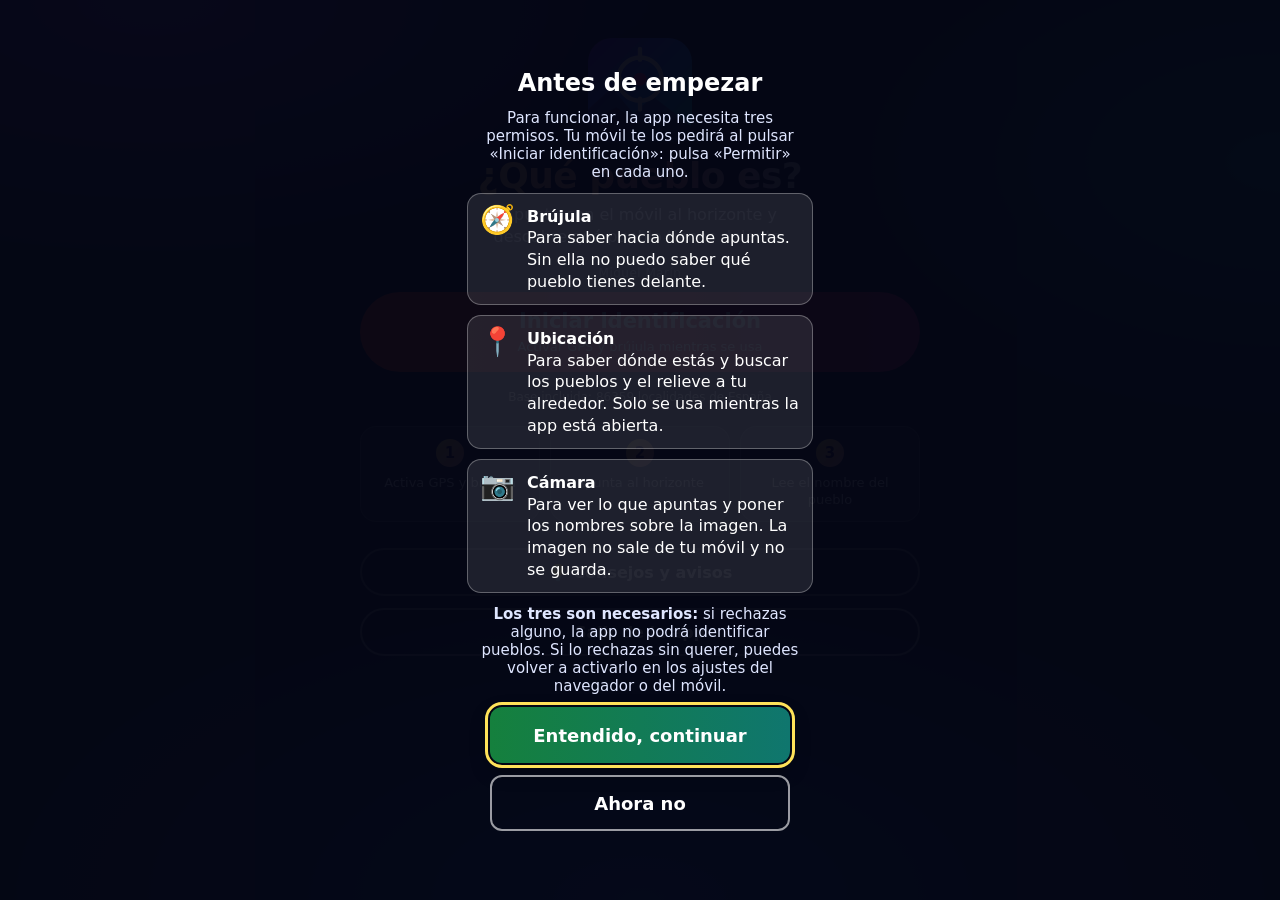
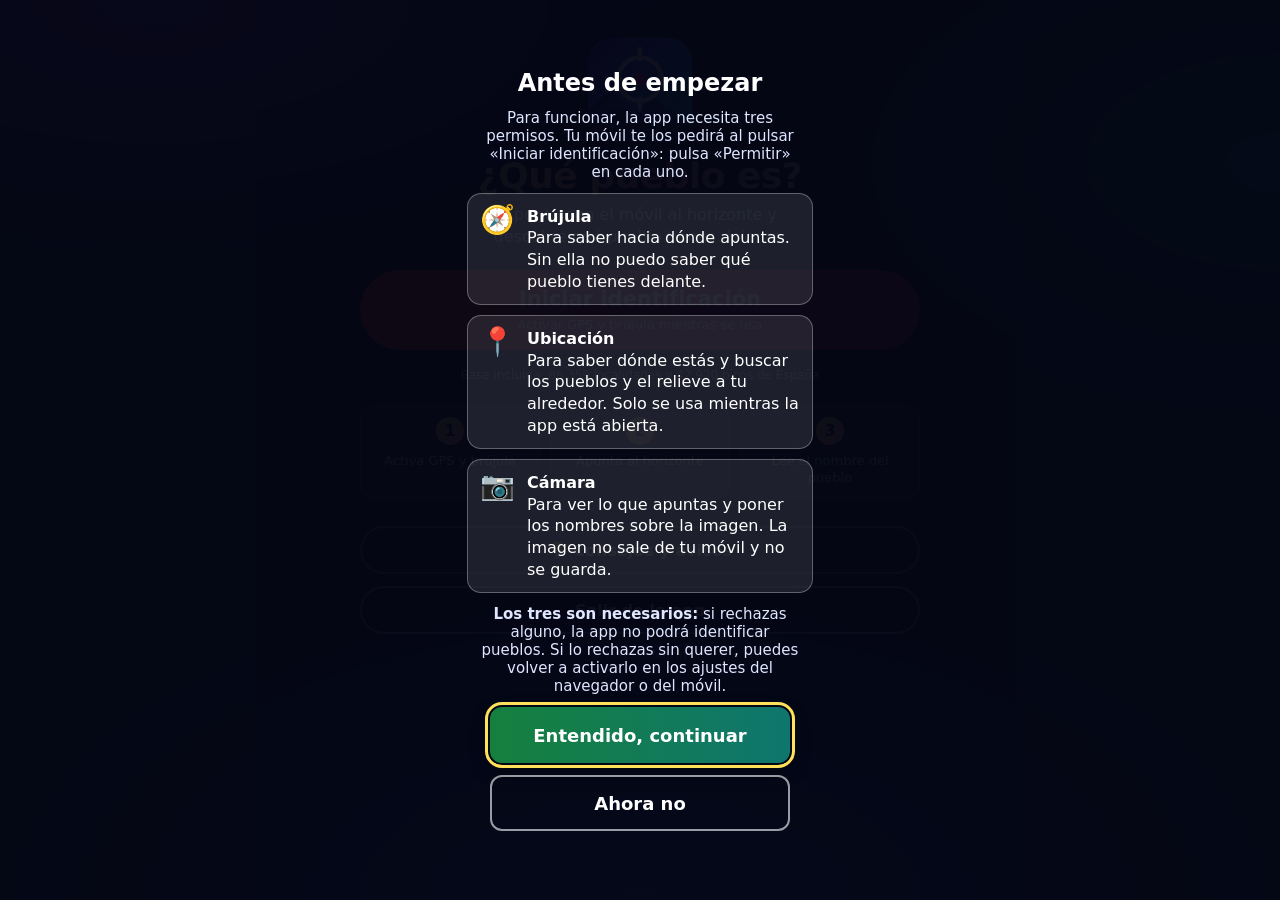
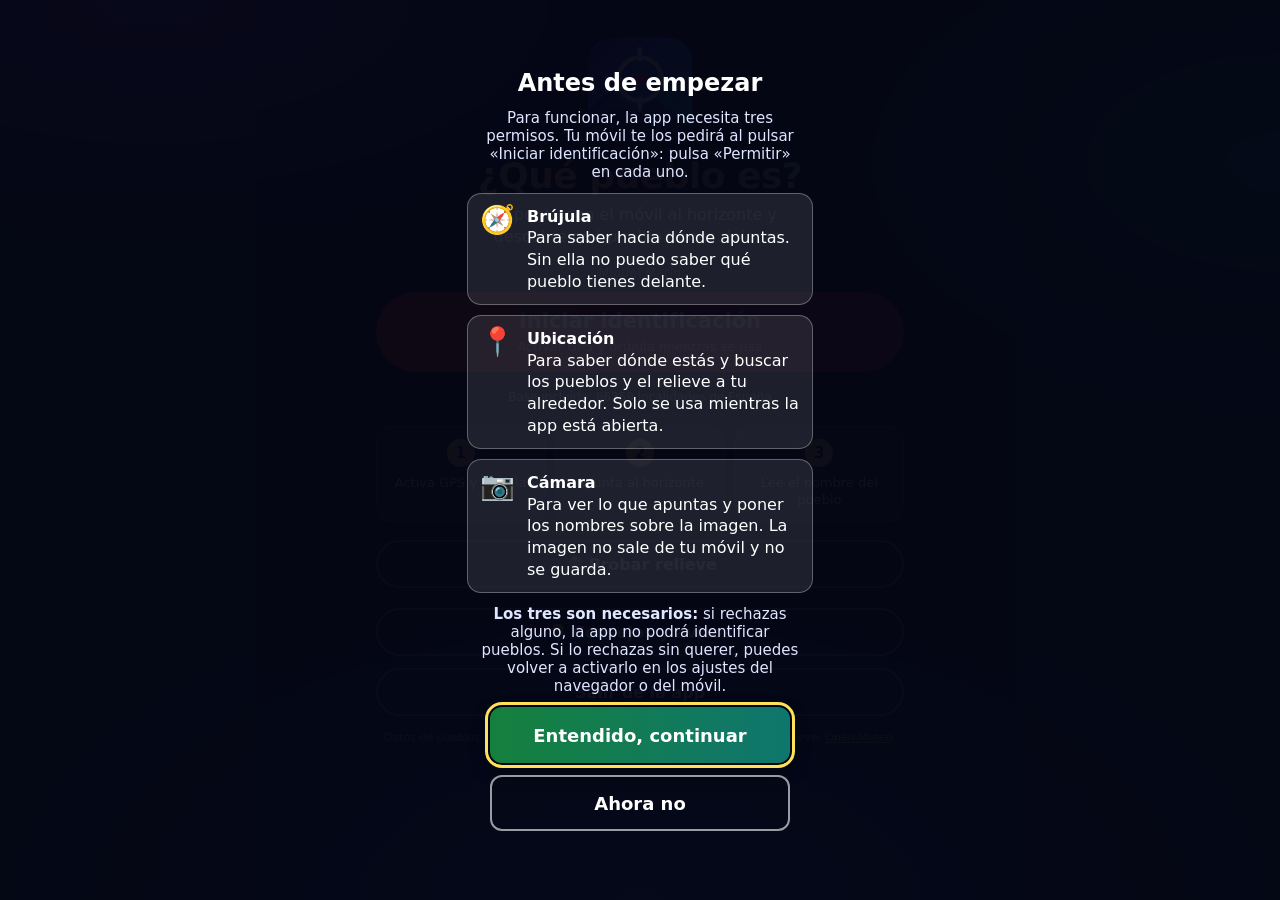
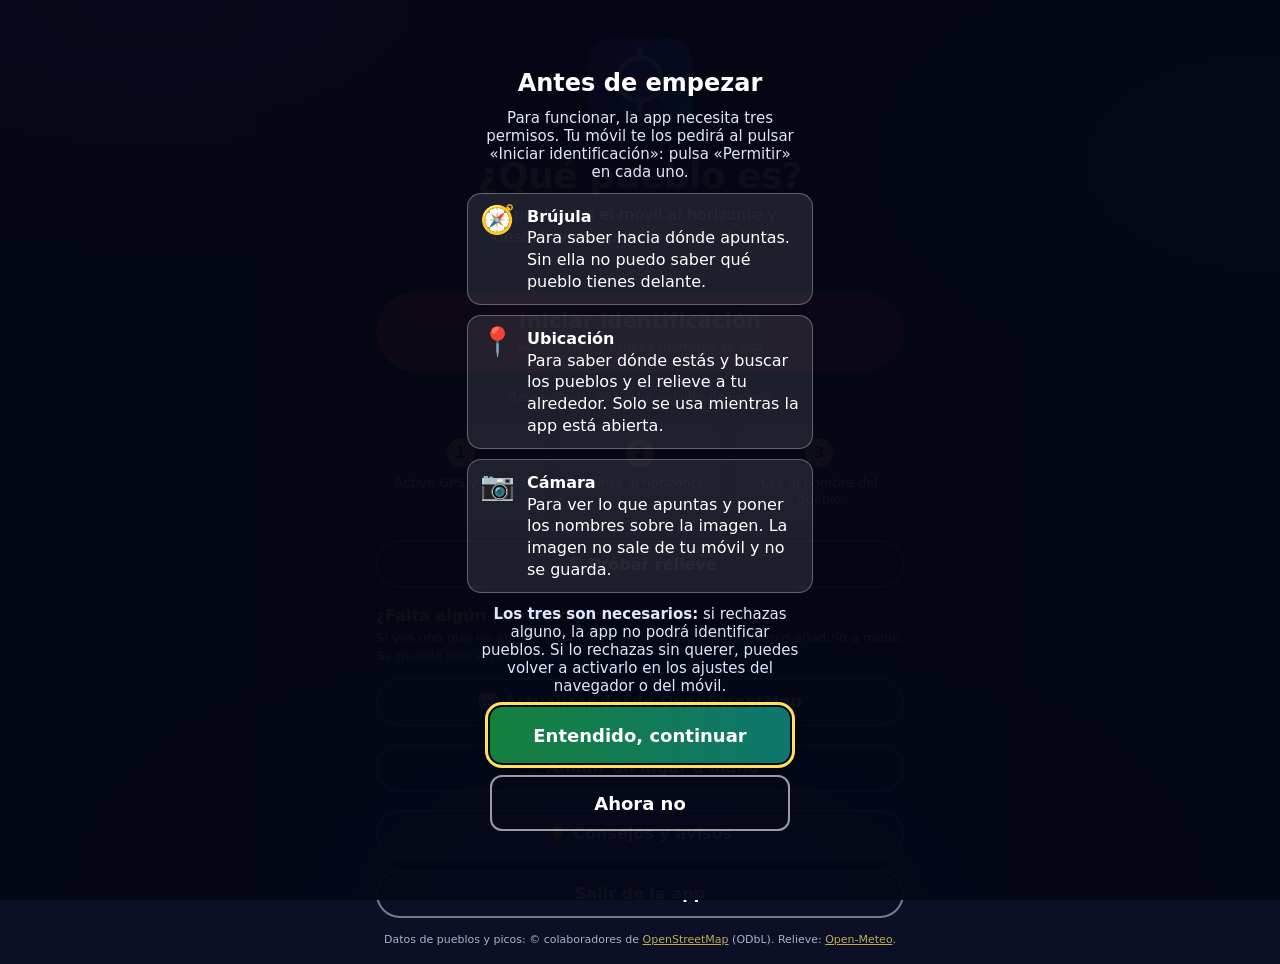
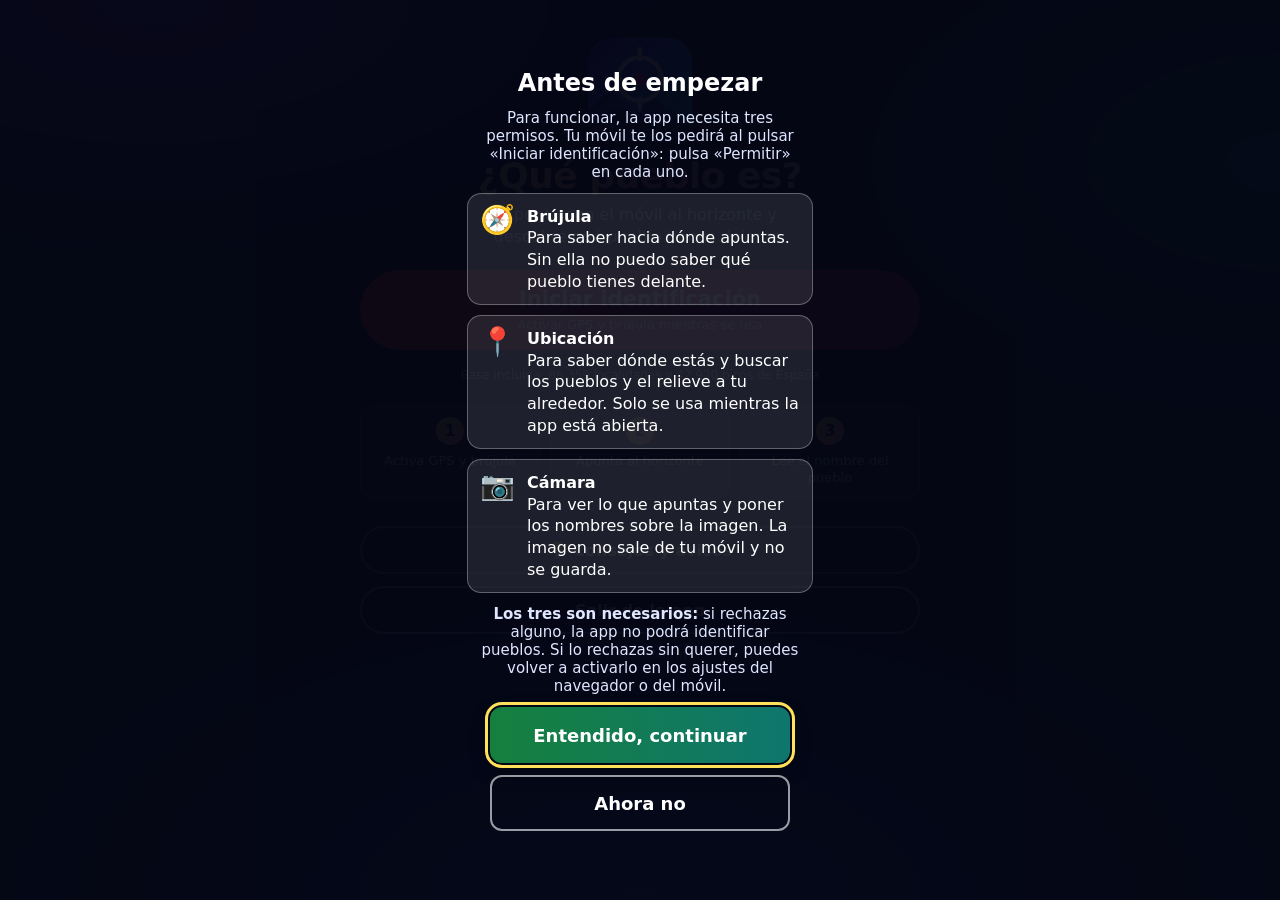
